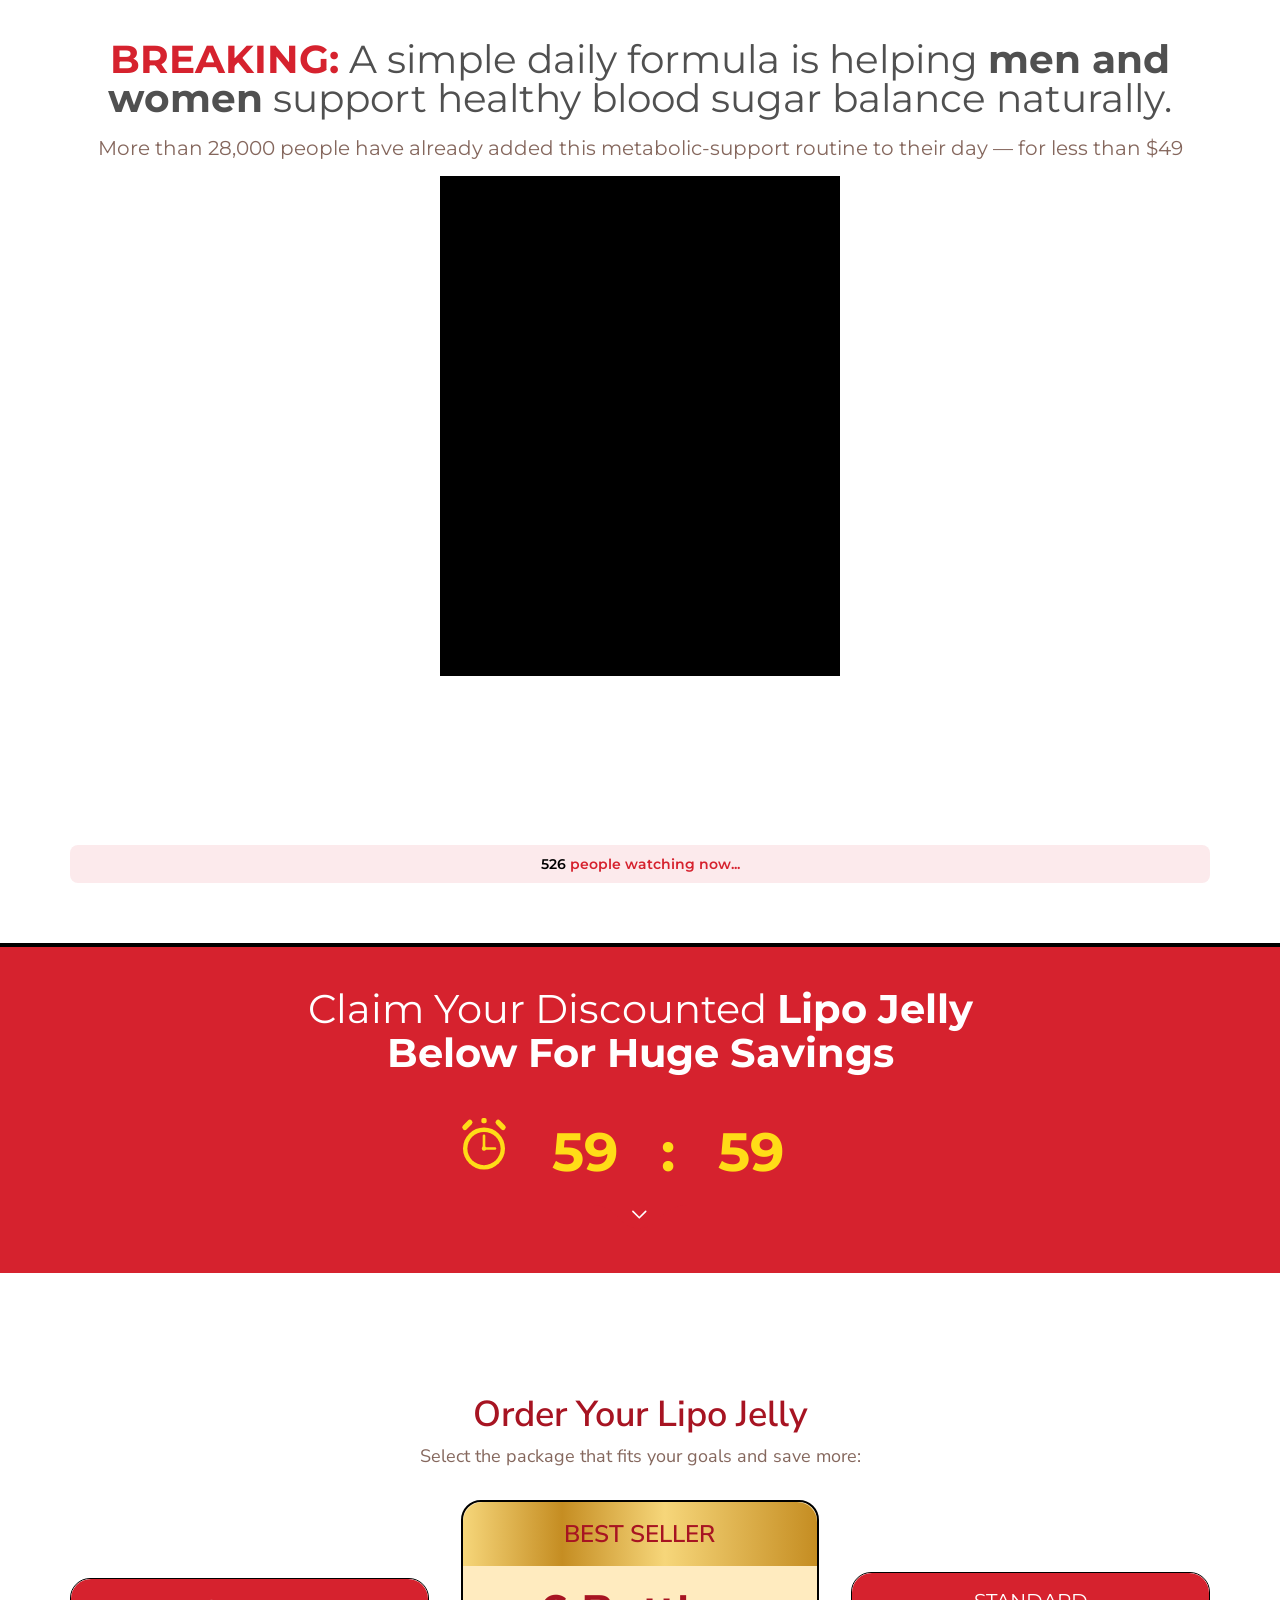
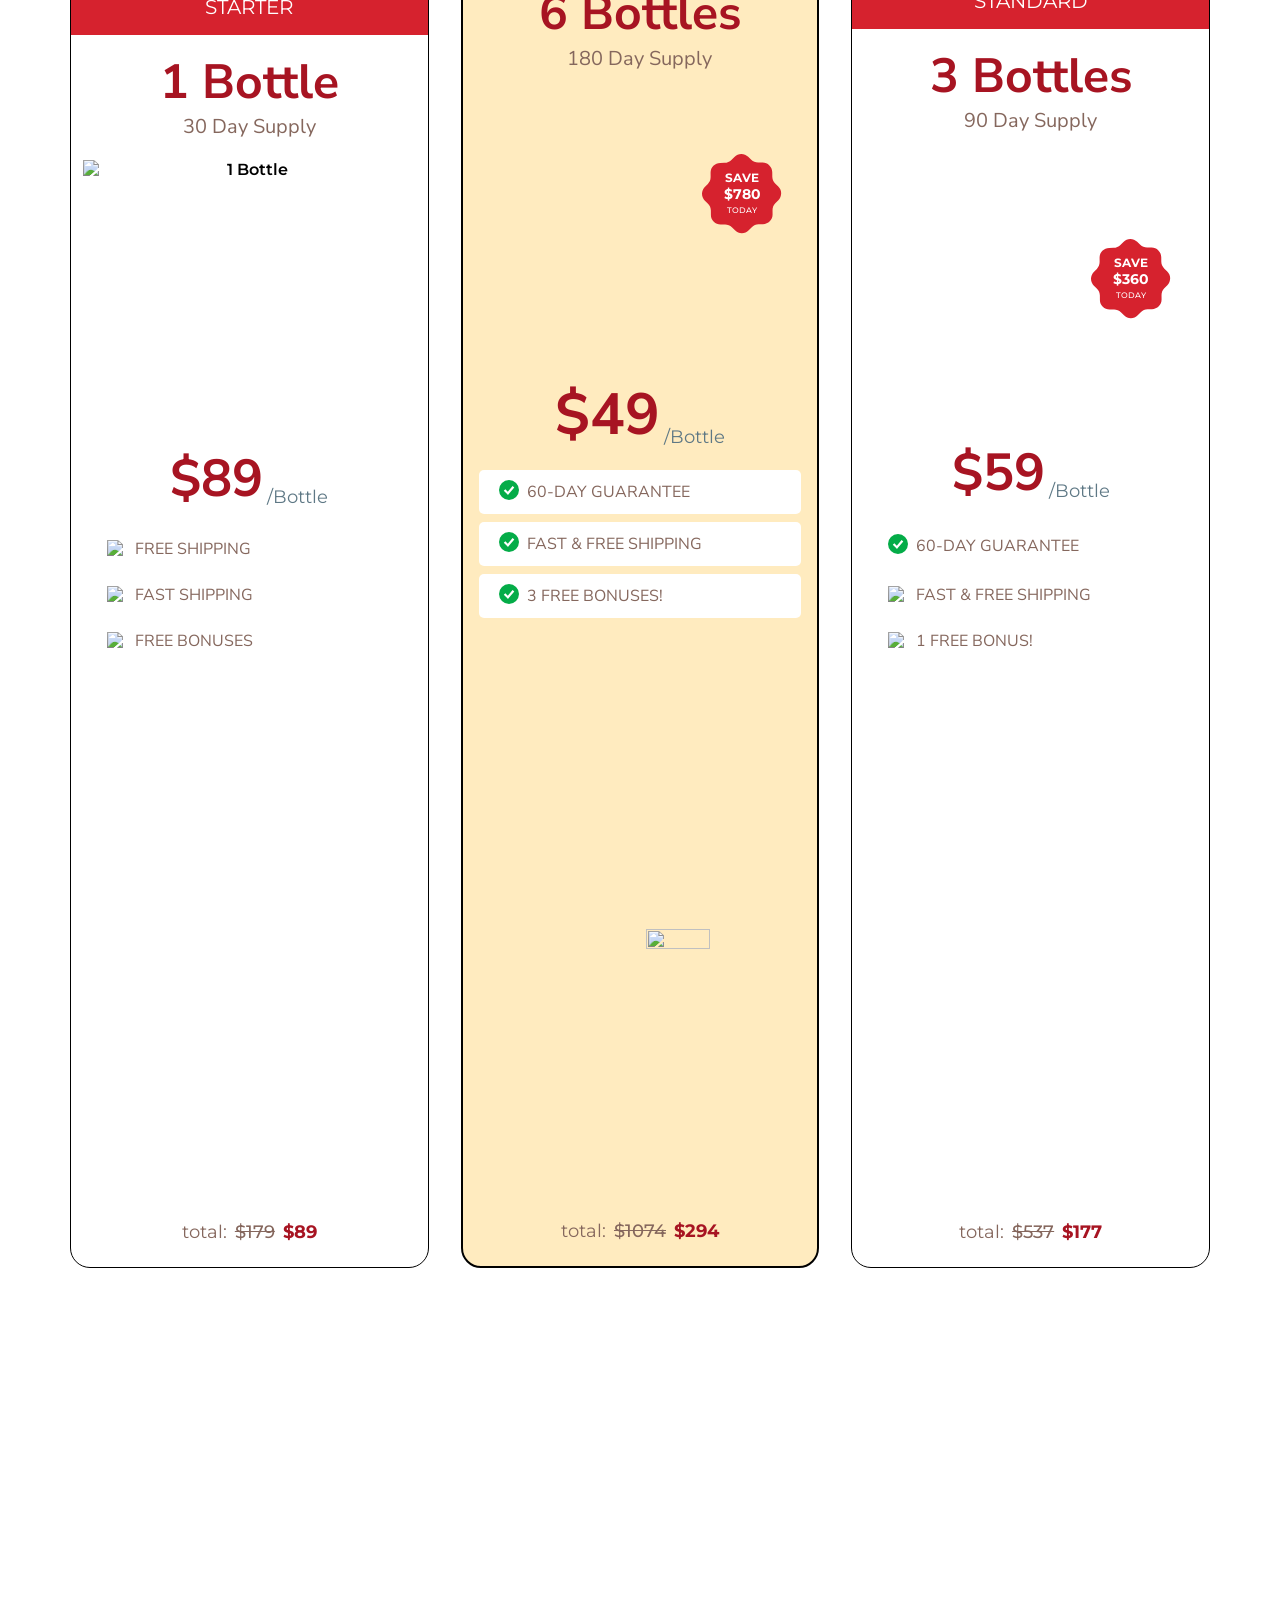
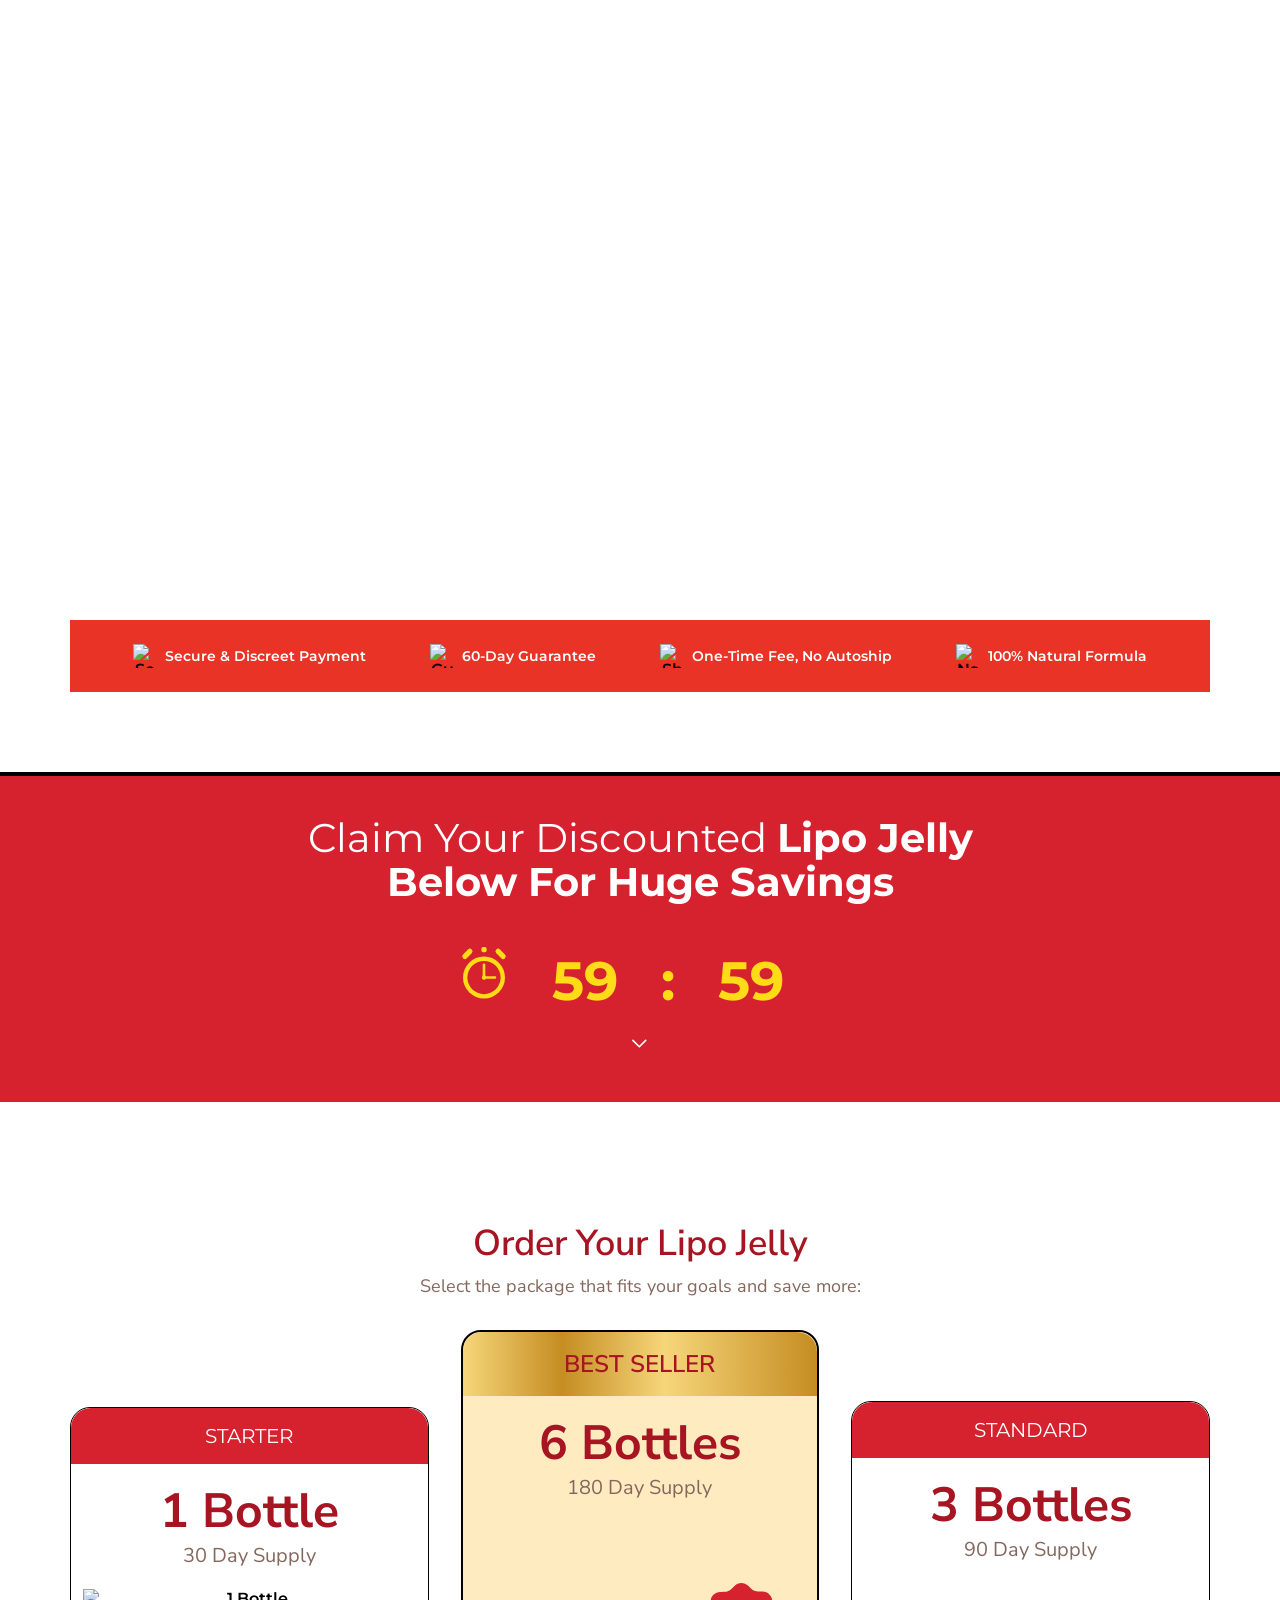
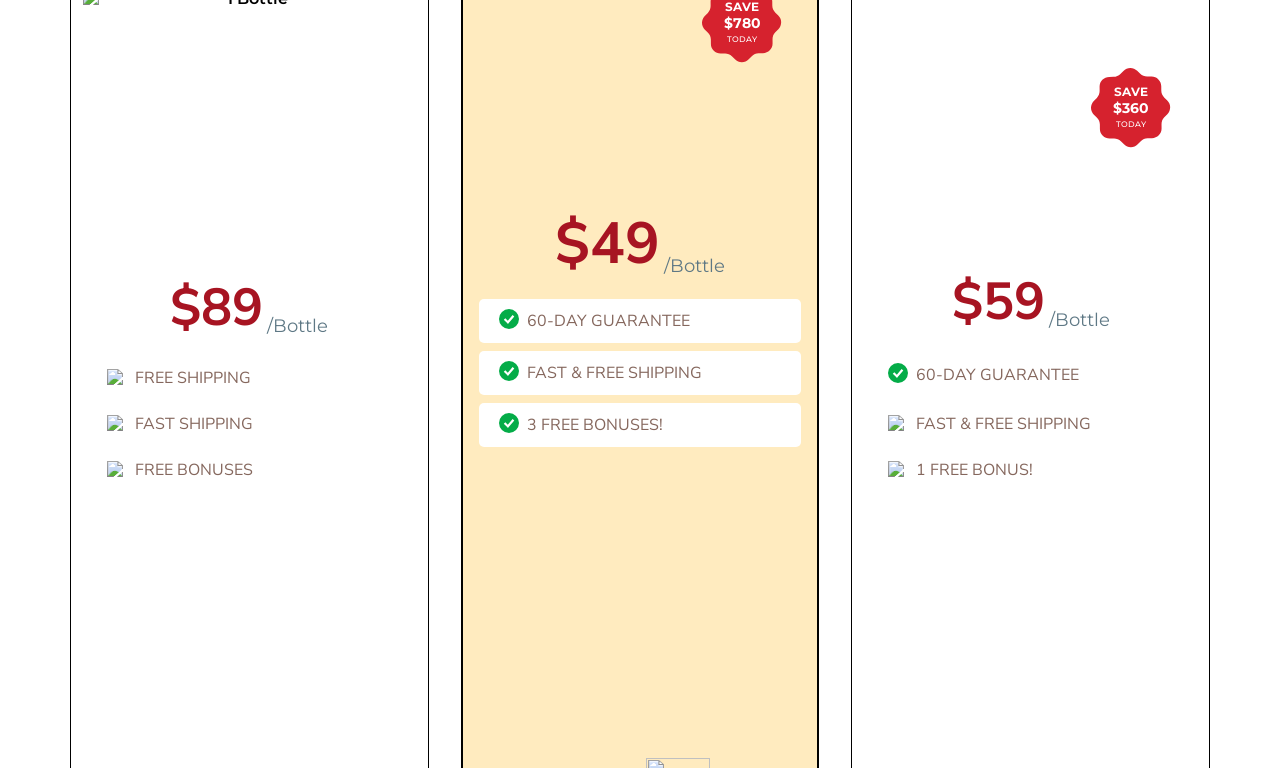
==== news/index.html @ 2a3db58e "Add files via upload" ====
<!DOCTYPE html>
    <html lang="en" dir="ltr">
    <head>
      <title>MindWake</title><meta name="robots" content="index, follow"><meta charset="utf-8"><meta name="viewport" content="width=device-width, initial-scale=1, shrink-to-fit=no" /><meta name="description" content="Descrição"><meta http-equiv="X-Content-Type-Options" content="nosniff"><meta http-equiv="X-XSS-Protection" content="1; mode=block"><meta name="referrer" content="strict-origin-when-cross-origin"><meta property="og:type" content="website"><meta property="og:url" content="https://null/"><meta property="og:title" content="MindWake"><meta property="og:image" content="https://media.atomicatmedia.net/Images/ogimage.png"><style type="text/css" media="all">
  
    
:root {


--a-g-bg-color: rgba(255,255,255,1);















/* Theme Colors (only output if set) */
--a-pry-color: rgba(255,0,0,1);
--a-sec-color: rgba(2,25,86,1);
--a-accent-color: rgba(212,168,79,1);

/* Global Colors (only output if set, fallback to theme) */
--a-heading-color: rgba(55,65,81,1);
--a-text-color: rgba(88,101,113,1);
--a-button-color: var(--a-pry-color);
--a-button-bg: var(--a-accent-color);

/* Theme Fonts */






  --white: #ffffff;
}

.a-cloned .a-c-cont {
  width: 100%;
}

.a-cloned > .a-b-o-cont > .a-o-cont > .a-cont {
  justify-content: center;
  align-items: center;
}

html {
  scroll-behavior: smooth;
  background: rgba(255,255,255,1);
}
body {
  font-family: "Roboto", sans-serif;
  min-height: 100vh;
  -webkit-font-smoothing: antialiased;
  overflow-x: hidden;
  background: rgba(255,255,255,1);
}
body,
*,
*::before,
*::after {
  margin: 0;
  padding: 0;
  box-sizing: border-box;
}

.a-q-comp-cont {
  width: 100%;
}

.ql-align-left {
    text-align: left;
}

.ql-align-center {
    text-align: center;
}

.ql-align-right {
    text-align: right;
}

.ql-align-justify {
    text-align: justify;
}


@import url('https://fonts.googleapis.com/css2?family=Montserrat:wght@400;500;600;700&family=Sora:wght@400;600&family=Inter:wght@400;600;700&display=swap');

html,body{overflow-x:hidden;scroll-behavior:smooth}
*{box-sizing:border-box;font-family:Montserrat,sans-serif}

/* ── HEADER ─────────────────────────────── */
.mw-header{background:#fff;box-shadow:rgba(106,115,129,.16) 0 6px 12px,rgba(106,115,129,.06) 0 3px 8px;padding:8px 0;position:sticky;top:0;z-index:100}
.mw-header .mw-container{width:90%;max-width:1210px;margin:0 auto;display:flex;justify-content:space-between;align-items:center}
.mw-header .mw-left{display:flex;gap:24px;align-items:center}
.mw-logo{color:#ff0000!important;font-size:20px;font-weight:700;line-height:1}
.mw-nav{display:flex;gap:24px;align-items:center}
.mw-nav a{font-size:14px;font-weight:600;color:#586571;text-decoration:none;white-space:nowrap}
.mw-nav a:hover{text-decoration:underline}
.mw-right{display:flex;gap:24px;align-items:center}
.mw-right a{font-size:14px;font-weight:600;color:#586571;text-decoration:none;white-space:nowrap}
.mw-signin{border:1px solid #D8D8D8;border-radius:8px;font-size:14px;font-weight:700;background:none;padding:8px 12px;color:#586571;cursor:pointer;font-family:Montserrat,sans-serif}

/* ── MAIN / VSL ──────────────────────────── */
.mw-main{padding:40px 0}
.mw-container{width:90%;max-width:900px;margin:0 auto}
.mw-meta{display:grid;gap:8px;color:#6e6e6e;font-size:14px;margin-bottom:16px}
.mw-meta span{display:flex;align-items:center;gap:6px}
.mw-h1{font-size:30px;font-weight:700;color:#374151;margin:0 0 18px;line-height:1}
.mw-h1 b{color:#ff0000!important}
.mw-sub{font-size:20px;color:#374151;margin:0 0 16px}
.mw-video-wrap{width:100%;margin-bottom:12px}
.mw-viewer{text-align:center;background:rgba(220,53,69,.1);padding:10px;border-radius:8px;max-width:400px;margin:16px auto 20px;font-weight:600;font-size:14px;color:#C41E3A}
.mw-viewer span{color:#000}

/* ── PROMO BANNER ────────────────────────── */
.mw-banner{background:#031E69;border-top:4px solid #D4A84F;padding:40px 0}
.mw-banner .mw-inner{display:flex;flex-direction:column;align-items:center;text-align:center;gap:12px}
.mw-banner h1{color:#fff;font-size:40px;line-height:1;max-width:30ch;margin:0 0 24px;font-weight:700}
.mw-banner .mw-countdown{font-size:54px;color:#FFF702;font-weight:700;display:block;font-family:Montserrat,sans-serif}
.mw-arrow{color:#fff;font-size:32px;margin-top:12px}

/* ── AREA-KITS ───────────────────────────── */
.mw-kits{padding:80px 0}
.mw-kits-inner{width:95%;max-width:1210px;margin:0 auto}
.mw-grid{display:grid;grid-template-columns:repeat(3,1fr);gap:32px;align-items:flex-end}
.mw-card{border-radius:20px;overflow:hidden;border:1px solid rgba(13,42,69,.4);background:#fff;transition:transform .6s;display:block;text-decoration:none;color:inherit}
.mw-card:hover{transform:scale(1.01)}
.mw-card-header{background:#021956;color:#fff;font-size:20px;font-weight:400;text-transform:uppercase;padding:16px;text-align:center;border-radius:20px 20px 0 0}
.mw-card-main{padding:16px 12px 0;text-align:center}
.mw-card-qty{font-size:48px;font-weight:700;color:#021956;display:block;line-height:1.3}
.mw-card-days{font-size:20px;font-weight:400;color:#5e7885;margin-bottom:20px;display:block}
.mw-card-img{height:267px;object-fit:contain;display:block;margin:0 auto;position:relative;z-index:2}
.mw-area-img{position:relative}

/* ── BADGE SAVE — clipPath REAL extraído do DOM original ── */
.mw-save{
  position:absolute;
  z-index:10;
  bottom:145px;
  right:9%;
  background:rgb(193,18,31);
  width:76px;
  height:76px;
  display:flex;
  flex-direction:column;
  justify-content:center;
  align-items:center;
  clip-path:path("M 17.7195 67.0419 C 15.2814 67.0599 12.936 66.1086 11.1993 64.3974 C 9.46259 62.6861 8.47679 60.3551 8.45877 57.917 L 8.4279 53.7385 C 8.40858 51.3112 7.43004 48.99 5.70579 47.2815 L 2.7592 44.3781 C 1.89378 43.5302 1.20452 42.5195 0.731039 41.4043 C 0.257558 40.289 0.00920217 39.0912 0.000250915 37.8796 C -0.00870034 36.6681 0.22193 35.4667 0.678881 34.3446 C 1.13583 33.2225 1.81009 32.2017 2.66288 31.3411 L 5.56625 28.3945 C 7.26507 26.6607 8.2092 24.3253 8.19266 21.898 L 8.16179 17.7195 C 8.14377 15.2814 9.09502 12.936 10.8063 11.1993 C 12.5175 9.46258 14.8486 8.47678 17.2867 8.45877 L 21.4652 8.42791 C 23.8925 8.40859 26.2136 7.43004 27.9222 5.70579 L 30.8255 2.75921 C 31.6735 1.89379 32.6841 1.20452 33.7994 0.731046 C 34.9146 0.257561 36.1125 0.00920216 37.324 0.000250912 C 38.5356 -0.00870034 39.737 0.221932 40.8591 0.678887 C 41.9812 1.13583 43.0019 1.81009 43.8626 2.66288 L 46.8092 5.56625 C 48.543 7.26507 50.8783 8.2092 53.3057 8.19265 L 57.4842 8.16179 C 59.9223 8.14378 62.2676 9.09502 64.0044 10.8063 C 65.7411 12.5175 66.7269 14.8486 66.7449 17.2866 L 66.7758 21.4652 C 66.7951 23.8925 67.7736 26.2136 69.4979 27.9222 L 72.4445 30.8255 C 73.3099 31.6735 73.9991 32.6841 74.4726 33.7994 C 74.9461 34.9146 75.1945 36.1125 75.2034 37.324 C 75.2124 38.5356 74.9817 39.737 74.5248 40.8591 C 74.0678 41.9812 73.3936 43.0019 72.5408 43.8626 L 69.6374 46.8091 C 67.9386 48.543 66.9945 50.8783 67.011 53.3056 L 67.0419 57.4842 C 67.0599 59.9222 66.1086 62.2676 64.3974 64.0043 C 62.6862 65.7411 60.3551 66.7269 57.917 66.7449 L 53.7385 66.7757 C 51.3112 66.7951 48.99 67.7736 47.2815 69.4979 L 44.3781 72.4444 C 43.5302 73.3099 42.5195 73.9991 41.4043 74.4726 C 40.289 74.9461 39.0912 75.1944 37.8796 75.2034 C 36.6681 75.2123 35.4667 74.9817 34.3446 74.5248 C 33.2225 74.0678 32.2017 73.3936 31.3411 72.5408 L 28.3945 69.6374 C 26.6607 67.9386 24.3253 66.9944 21.898 67.011 L 17.7195 67.0419 Z");
  text-align:center;
  line-height:1.2;
  color:#fff;
}
.mw-save b{font-size:13px;font-weight:700;color:#fff;display:block;line-height:1.2;text-align:center}
.mw-save b small{font-size:10px;font-weight:500;display:block}

.mw-card-footer{padding:0 16px 24px}
.mw-card-price{display:flex;align-items:flex-end;justify-content:center;margin-bottom:16px;padding-top:16px}
.mw-card-price strong{color:#021956;font-size:52px;font-weight:700}
.mw-card-price small{font-size:18px;font-weight:400;color:#5e7885;padding-bottom:6px}
.mw-best{border:2px solid #D4A84F;background:#FFEED9}
.mw-best .mw-card-header{background:linear-gradient(270deg,#A4823D 0%,#FFD580 25%,#FFD580 69%,#A4823D 100%);color:#021956;font-size:24px;font-weight:600}
.mw-best .mw-card-qty{color:#021956}
.mw-best .mw-card-price strong{font-size:58px}
.mw-garantias{list-style:none;padding:0;margin:0 0 16px;display:flex;flex-direction:column;gap:8px}
.mw-garantias li{display:flex;align-items:center;gap:8px;font-size:16px;color:#586571}
.mw-garantias li img{width:20px;height:20px}
.mw-btn-wrap{text-align:center;margin-bottom:8px}
.mw-btn-img{max-width:280px;width:100%;cursor:pointer;transition:transform .3s,filter .3s}
.mw-btn-img:hover{transform:translateY(-3px);filter:brightness(1.05)}
.mw-bandeiras{width:70%;display:block;margin:0 auto 12px}
.mw-valores{display:flex;justify-content:center;align-items:center;gap:8px;font-size:18px}
.mw-valores s{text-decoration:line-through;color:#6e7278;text-decoration-color:#C1121F}
.mw-valores b{color:#021956;font-weight:600}
.mw-valores span{color:#6e7278}
.mw-medalhas{display:flex;justify-content:center;align-items:center;gap:64px;flex-wrap:wrap;padding:20px 0 40px}
.mw-medalhas img{width:105px;height:105px;object-fit:contain}

/* ── GARANTIA ────────────────────────────── */
.mw-guarantee{display:flex;align-items:center;justify-content:center;gap:118px;padding:80px 71px;min-height:467px;border:1px solid #D6EEFF;overflow:hidden;position:relative;background:linear-gradient(135deg,#071623 0%,#0d2a45 50%,#071623 100%)}
.mw-guarantee-badge{width:289px;height:289px;object-fit:contain;position:relative;z-index:1}
.mw-guarantee-content{display:flex;flex-direction:column;gap:40px;width:607px;position:relative;z-index:1}
.mw-guarantee-h2{font-family:Sora,sans-serif;font-size:36px;font-weight:600;color:#fff;line-height:1.3;margin:0}
.mw-guarantee-h2 span{color:#D4A84F}
.mw-guarantee-p{font-family:Sora,sans-serif;font-size:18px;font-weight:400;color:#C1C1C1;line-height:1.6;margin:0}
.mw-guarantee-btn{display:flex;align-items:center;gap:12px;padding:18px 104px;background:linear-gradient(rgb(53,246,15),rgb(31,166,4));border-bottom:6px solid #116800;border-radius:50px;color:#fff;text-decoration:none;font-family:Inter,sans-serif;font-size:24px;font-weight:600;text-transform:uppercase;transition:filter .3s,transform .3s;align-self:flex-start}
.mw-guarantee-btn:hover{filter:brightness(1.1);transform:translateY(-1px)}
.mw-guarantee-btn:active{transform:translateY(1px);filter:brightness(.95)}
.mw-guarantee-btn img{width:24px;height:24px}

/* ── FOOTER ──────────────────────────────── */
.mw-footer{background:#021956}
.mw-footer-nav{display:flex;justify-content:center;align-items:center;gap:24px;padding:40px 0;flex-wrap:wrap}
.mw-footer-nav a{color:#fff;font-size:20px;text-decoration:none}
.mw-footer-nav a:hover{color:#D6EEFF;text-decoration:underline}
.mw-disclaimer{padding:24px 32px;border-radius:20px;border-top:1px solid #D6EEFF;text-align:center;color:#fff;font-size:16px;font-weight:400;max-width:1190px;margin:0 auto}
.mw-copy{background:#fff;padding:32px 5%;text-align:center;color:#0D2A45;font-size:14px}

/* ── RESPONSIVO ──────────────────────────── */
@media(max-width:1000px){.mw-right{display:none}.mw-nav{display:none}}
@media(max-width:900px){
  .mw-main{padding:20px 0}
  .mw-h1{font-size:20px;line-height:1.2}
  .mw-sub{font-size:16px}
  .mw-banner h1{font-size:26px}
  .mw-kits{padding:40px 0}
  .mw-grid{grid-template-columns:1fr;gap:24px}
  .mw-card-qty{font-size:24px}
  .mw-best .mw-card-price strong{font-size:36px}
  .mw-card-price strong{font-size:36px}
  .mw-card-img{height:auto;width:100%}
  .mw-garantias li{font-size:13px;white-space:nowrap}
  .mw-medalhas{gap:10px}
  .mw-medalhas img{width:50px;height:50px}
  .mw-guarantee{flex-direction:column;padding:60px 24px;gap:40px}
  .mw-guarantee-badge{width:200px;height:200px}
  .mw-guarantee-content{width:100%;align-items:center;text-align:center}
  .mw-guarantee-h2{font-size:28px}
  .mw-guarantee-p{font-size:16px}
  .mw-guarantee-btn{padding:16px 48px;font-size:20px}
  .mw-footer-nav a{font-size:16px}
  .mw-disclaimer{font-size:14px;padding:16px}
}

.a-c-cont-undefined {}body {}.a-c-cont.a-c-cont-undefined {} .a-c-cont-undefined > .a-e-cont {} .a-c-cont-undefined > .a-e-cont:hover {}.a-e-a-undefined {}
.atomicat-interactive-quiz-progress {
  margin:20px auto;
  padding:0;
  max-width: 28rem;
  height: 10px;
  overflow:hidden;
  position: relative;
  border-radius: 1rem;
}

.atomicat-interactive-quiz-progress.atomicat-margin-top-zero {
  margin-top: 0;
}

.a-txt-extra {
    padding: 1rem;
    border-radius: .375rem;
    line-height: 1.4;
    font-size: 16px;
    font-weight: 400;
}

.a-txt-timer {
    line-height: 1.25;
    text-align: center;
    padding-left: 1.25rem;
    padding-right: 1.25rem;
}

.a-txt-extra,
.a-txt-extra.a-danger {
    color: rgb(185 28 28);
    background-color: rgb(254 226 226);
}
.a-txt-extra.a-danger.a-highlight {
    color: rgb(254 242 242);
    background-color: rgb(220 38 38);
}


.a-txt-extra.a-info {
    color: rgb(29 78 216);
    background-color: rgb(219 234 254);
}
.a-txt-extra.a-info.a-highlight {
    color: rgb(239 246 255);
    background-color: rgb(37 99 235);
}


.a-txt-extra.a-success {
    color: rgb(21 128 61);
    background-color: rgb(220 252 231);
}
.a-txt-extra.a-success.a-highlight {
    color: rgb(240 253 244);
    background-color: rgb(22 163 74);
}


.a-txt-extra.a-warning {
    color: rgb(161 98 7);
    background-color: rgb(254 249 195);
}
.a-txt-extra.a-warning.a-highlight {
    color: rgb(66 32 6);
    background-color: rgb(250 204 21);
}


.a-txt-extra.a-light {
    color: rgb(63 63 70);
    background-color: rgb(244 244 245);
}
.a-txt-extra.a-light.a-highlight {
    color: rgb(250 250 250);
    background-color: rgb(82 82 91);
}

.a-hidden {
  display: none;
}


button {
  border: none;
  outline: none;
  background: transparent;
  font-family: "Space Grotesk", sans-serif;
  cursor: pointer;
}
.atomicat-interactive-quiz-bar-bg {
  opacity: 0.1;
  width: 100%;
}

.atomicat-interactive-quiz-bar, .atomicat-interactive-quiz-bar-bg {
  height:100%;
  background: var(--a-g-theme-color, rgba(100, 149, 237, 1));
  transition-duration: .7s;
  position: absolute;
  top: 0;
  left: 0;
}

a {
  color: inherit;
  text-decoration: inherit;
}

.atomi-h1 {
  font-size: 36px;
}

.atomi-h2 {
  font-size: 30px;
}

.atomi-h3 {
  font-size: 24px;
}

.atomi-h4 {
  font-size: 20px;
}

.atomi-h5 {
  font-size: 18px;
}

.atomi-h6 {
  font-size: 16px;
}

h1 {
  font-size: 2em;
}

h1,
h2,
h3,
h4,
h5,
h6 {
  font-weight: inherit;
}

[class*="atomicat-modal-trigger"], .a-g-m-t {
  cursor: pointer;
}

.atomicat-cursor-pointer {
  cursor: pointer;
}

.atomicat-unfold,
.a-o-cont.atomicat-unfold {
  overflow: hidden;
  height: 200px;
  align-items: start;
  position: relative;
  transition: height 4s ease-in-out;
}

.a-o-cont.atomicat-unfold-transition {
  transition: height 0.5s ease-in-out;
}

.a-b-cont {
  word-wrap: break-word;
}

.atomicat-unfold-button {
  cursor: pointer;
  display: block;
  position: relative;
  z-index: 1;
  background: none;
  border: none;
  padding: 10px;
  text-decoration: underline;
}

.atomicat-unfold::after {
  content: "";
  position: absolute;
  bottom: 0;
  left: 0;
  right: 0;
  background: -webkit-gradient(linear, left top, left bottom, from(rgba(255, 255, 255, 0)), to(white));
  background: linear-gradient(rgba(255, 255, 255, 0), #fff);
  transition: background 0.5s ease-in-out;
  z-index: 1;
  height: 100%;
}

.atomicat-ribbon-container {
    --text: 'MOST POPULAR';
    --first-color: #62baea;
    --second-color: #4a98bf;
    position: relative;
}
.atomicat-ribbon-container .atomicat-ribbon {
    position: absolute;
    top: -10px;
    width: 150px;
    height: 150px;
    display: flex;
    justify-content: center;
    align-items: center;
    z-index: 9;
    overflow: hidden;
}

.a-e-cont.atomicat-infinite-entrance-animation,
.a-b-o-cont.atomicat-infinite-entrance-animation {
  animation-iteration-count: infinite;
}

.a-b-o-cont {
    width: 100%;
    background-repeat: no-repeat;
    background-size: cover;
    background-position: center;
    max-width: 100%;
    position: relative;
}

.a-b-o-cont.a-b-o-cont--legacy-margin {
    margin: 0 auto;
}

.atomicat-ribbon-top-left {
    left: -10px;
}

.atomicat-ribbon-top-left::before {
  transform: rotate(-45deg) translateY(-20px);
}

.atomicat-ribbon-top-left::after {
  left: 0;
}

.atomicat-ribbon-top-right {
    right: -10px;
}

.atomicat-ribbon-top-right::before {
  transform: rotate(45deg) translateY(-20px);
}

.atomicat-ribbon-top-right::after {
  right: 0;
}

.atomicat-ribbon-bottom-left {
    left: -10px;
    bottom: -10px;
}

.atomicat-ribbon-bottom-left::before {
  transform: rotate(45deg) translateY(-20px);
}

.atomicat-ribbon-bottom-left::after {
  left: 0;
}

.atomicat-ribbon-bottom-right {
    right: -10px;
    bottom: -10px;

}

.atomicat-ribbon-bottom-right::before {
  transform: rotate(-45deg) translateY(-20px);
}

.atomicat-ribbon-bottom-right::after {
  right: 0;
}

.atomicat-ribbon-container .atomicat-ribbon::before{
    content: var(--text);
    position: absolute;
    width: 150%;
    height: 40px;
    background: var(--first-color);
    display: flex;
    justify-content: center;
    align-items: center;
    font-size: 14px;
    font-weight: 600;
    color: #fff;
    letter-spacing: 0.1em;
    box-shadow: 0 5px 10px rgba(0,0,0,0.1);
}
.atomicat-ribbon-container .atomicat-ribbon::after{
    content: '';
    position: absolute;
    bottom: 0;
    width: 10px;
    height: 10px;
    background: var(--second-color);
    z-index: -1;
    box-shadow: 140px -140px var(--second-color);
}

.atomicat-marquee {
  position: relative;
  display: flex;
}

.atomicat-overflow-hidden {
  overflow: hidden;
}

.atomicat-marquee-content {
  flex-shrink: 0;
  display: flex;
  justify-content: space-around;
  min-width: 100%;
}

.atomicat-enable-animation .atomicat-marquee-content {
  animation: atomicat-marquee-animation 10s linear infinite;
}

.atomicat-marquee-reverse .atomicat-marquee-content {
  animation-direction: reverse;
}

.atomicat-marquee-alternate .atomicat-marquee-content {
  animation-direction: alternate;
}

.atomicat-marquee-pause:hover .atomicat-marquee-content {
  animation-play-state: paused;
}

@keyframes atomicat-marquee-animation {
  from {
    transform: translateX(0);
  }
  to {
    transform: translateX(-100% );
  }
}

.fadeIn {
  animation: fadeIn 1s ease-in-out;
}
@keyframes fadeIn {
  from { opacity: 0; }
  to { opacity: 1; }
}

.fadeInUp {
  animation: fadeInUp 1s ease-in-out;
}
@keyframes fadeInUp {
  from {
    opacity: 0;
    transform: translateY(20px);
  }
  to {
    opacity: 1;
    transform: translateY(0);
  }
}

.fadeInDown {
  animation: fadeInDown 1s ease-in-out;
}
@keyframes fadeInDown {
  from {
    opacity: 0;
    transform: translateY(-20px);
  }
  to {
    opacity: 1;
    transform: translateY(0);
  }
}

.fadeInLeft {
  animation: fadeInLeft 1s ease-in-out;
}
@keyframes fadeInLeft {
  from {
    opacity: 0;
    transform: translateX(-20px);
  }
  to {
    opacity: 1;
    transform: translateX(0);
  }
}

.fadeInRight {
  animation: fadeInRight 1s ease-in-out;
}
@keyframes fadeInRight {
  from {
    opacity: 0;
    transform: translateX(20px);
  }
  to {
    opacity: 1;
    transform: translateX(0);
  }
}

.zoomIn {
  animation: zoomIn 1s ease-in-out;
}
@keyframes zoomIn {
  from {
    opacity: 0;
    transform: scale(0.5);
  }
  to {
    opacity: 1;
    transform: scale(1);
  }
}

.bounceIn {
  animation: bounceIn 1s ease-in-out;
}
@keyframes bounceIn {
  0% {
    opacity: 0;
    transform: scale(0.3);
  }
  50% {
    opacity: 1;
    transform: scale(1.05);
  }
  70% {
    transform: scale(0.9);
  }
  100% {
    transform: scale(1);
  }
}

.swing {
  animation: swing 1s ease-in-out;
}
@keyframes swing {
  20% { transform: rotate(15deg); }
  40% { transform: rotate(-10deg); }
  60% { transform: rotate(5deg); }
  80% { transform: rotate(-5deg); }
  100% { transform: rotate(0deg); }
}

.a-html-ele {
  width: 18px;
  height: 18px;
}

.atomicat-page {
  background: rgba(255,255,255,1);
}
.atomicat-heading-title, .a-g-s-h {
  color: var(--a-heading-color, var(--a-pry-color));
  font-family: "Montserrat", sans-serif;
}



.atomicat-text, .atomicat-heading-title > span, .atomicat-text > span, .a-g-s-t {
  color: var(--a-text-color, var(--a-pry-color));
  font-family: "Montserrat", sans-serif;
}
.a-e-cont.a-btn > .a-btn, .a-g-s-b {
  color: var(--a-button-color, var(--a-pry-color));
  font-family: "Montserrat", sans-serif;
  background: var(--a-button-bg, var(--a-accent-color));
}



.atomicat-fullheight {
  height: 100%;
}

.atomicat-disable-selection {
  user-select: none;
  -moz-user-select:none;
  -webkit-user-select:none;
  cursor:default
}

.atomicat-hidden {
  display: none;
}

.a-r {
  position: relative;
}

.atomicat-hidden.a-r,
.atomicat-hidden.a-i-e-cont,
.a-r .atomicat-hidden {
  display: none;
}


.atomicat-hidden-on-publish {
  display: none;
}

.atomicat-hidden-on-publish.a-r,
.atomicat-hidden-on-publish.a-i-e-cont,
.a-r .atomicat-hidden-on-publish {
  display: none;
}


.atomicat-chosen-option {
  background: yellow;
}

.atomicat-fixed {
  position: fixed;
  top:0;
  left: 0;
  z-index: 20;
}

.flex-row {
  display: flex;
}

.flex-row-reverse {
  flex-direction: row-reverse;
}

.flex-column-reverse {
  flex-direction: column-reverse;
}
  
.flex-column {
  display: flex;
  flex-direction: column;
}

.flex-row-all {
  display: flex;
  justify-content: center;
  align-items: center;
}

.flex-column-all {
  display: flex;
  flex-direction: column;
  justify-content: center;
  align-items: center;
}

.flex-row-reverse {
  flex-direction: row-reverse;
}
.flex-column-reverse {
  flex-direction: column-reverse;
}

.flex-row-between {
  display: flex;
  justify-content: space-between;
  align-items: center;
}

.gap-1 {
  gap: 1rem;
}

.flex-align-center {
  align-items: center;
}

.flex-row-center {
  display: flex;
  justify-content: center;
  align-items: center;
}

.flex-row-align-center {
  display: flex;
  align-items: center;
}

.a-c-cont {
  max-width: 100%;
  min-width: 0;
}

.atomicat-custom-embed iframe {
  max-width: 100%;
  width: 100%;
  margin: 0;
  line-height: 1;
  border: none;
}

.a-c-f-w {
  width: 100%;
}

.a-e-cont {
  max-width: 100%;

}

.atomicat-transform-element {
  transform: perspective(var(--atomicat-transform-perspective, 0)) 
             rotate(var(--atomicat-transform-rotate-z, 0)) rotateX(var(--atomicat-transform-rotate-x, 0)) 
             rotateY(var(--atomicat-transform-rotate-y, 0)) translate(var(--atomicat-transform-translate, 0)) 
             translateX(var(--atomicat-transform-translate-x, 0)) translateY(var(--atomicat-transform-translate-y, 0)) 
             scaleX(calc(var(--atomicat-transform-flip-x, 1)* var(--atomicat-transform-scale-x, var(--atomicat-transform-scale, 1)))) 
             scaleY(calc(var(--atomicat-transform-flip-y, 1)* var(--atomicat-transform-scale-y, var(--atomicat-transform-scale, 1)))) 
             skewX(var(--atomicat-transform-skew-x, 0)) skewY(var(--atomicat-transform-skew-y, 0));
  transform-origin: var(--atomicat-transform-origin-y) var(--atomicat-transform-origin-x);
  transition: background .3s, border .3s, border-radius .3s, box-shadow .3s, transform var(--atomicat-transform-transition-duration, .4s);
}

.a-e-cont.a-gmaps {
  overflow: hidden;
}

.a-flex {
  display: flex;
}

.atomicat-emoji {
  width: 65px;
}

.atomica-emoji-unicode {
  font-size: 65px;
}

.a-f-c {
  display: flex;
  flex-direction: column;
}

.a-flex-start {
  align-self: flex-start;
}

.a-flex-end {
  align-self: flex-end;
}

.a-flex-center {
  align-self: center;
}

.a-flex-wrapper {
  display: flex;
  flex-direction: column;
  width: 100%;
}

.a-o-cont {
  display: flex;
  width: 100%;
  align-items: center;
  max-width: 100%;
  background-repeat: no-repeat;
  background-size: cover;
  background-position: center;
}

.a-o-cont {
    height: 100%;
    margin: 0 auto;
}

.a-acc-cont {
    position: relative;
}

.a-i-e-cont {
  transition: height 0.5s ease-in-out, background 0.5s ease-in-out;
}

.a-o-cont.a-cont-b > .a-cont {
  max-width: 1140px;
}

.a-o-cont.a-cont-f-w > .a-cont {
  max-width: 100%;
}

.a-o-cont .a-cont {
  flex-direction: column;
}

.a-b-cont > .a-o-cont {
  margin: 0 auto;
}

.atomicat-divider-flex {
  display: flex;
  justify-content: center;
  align-items: center;
  margin: 15px 0;
  gap: 0.5rem;
}

.atomicat-divider-flex .atomicat-content {
  border-bottom: 2px solid black;
  width: 50%;
}

.atomicat-border-bottom {
  border-bottom: 1.5px solid #e6e8ea;
}

.atomicat-border-top {
  border-top: 1.5px solid #e6e8ea;
}

.a-cont {
  display: flex;
  margin: 0 auto;
  font-weight: 600;
  width: 100%;
}

.atomicat-hidden-tablet {
  display: block;
}

.atomicat-hidden-mobile {
  display: block;
}

.atomicat-hidden-desktop {
  display: none;
}

@media screen and (max-width: 1024px) {
  .atomicat-hidden-mobile {
    display: block;
  }

  .atomicat-hidden-desktop {
    display: block;
  }

  .atomicat-hidden-tablet {
    display: none;
  }
}

@media screen and (max-width: 480px) {
  .a-o-cont.a-cont-b > .a-cont {
    grid-template-columns: repeat(1, 1fr);
  }
  .atomicat-hidden-tablet {
    display: block;
  }
  .atomicat-hidden-desktop {
    display: block;
  }
  .atomicat-hidden-mobile {
    display: none;
  }
  .a-cont {
    flex-wrap: wrap;
  }
}

@media (min-width: 768px) {
  .atomicat-column[data-col="10"] {
    width:10%
  }

  .atomicat-column[data-col="11"] {
    width: 11.111%
  }

  .atomicat-column[data-col="12"] {
    width: 12.5%
  }

  .atomicat-column[data-col="14"] {
    width: 14.285%
  }

  .atomicat-column[data-col="16"] {
    width: 16.666%
  }

  .atomicat-column[data-col="20"] {
    width: 20%
  }

  .atomicat-column[data-col="25"] {
    width: 25%;
  }

  .atomicat-column[data-col="30"] {
    width: 30%
  }

  .atomicat-column[data-col="33"] {
    width: 33.333%
  }

  .atomicat-column[data-col="40"] {
    width: 40%
  }

  .atomicat-column[data-col="50"] {
    width: 50%
  }

  .atomicat-column[data-col="60"] {
    width: 60%
  }

  .atomicat-column[data-col="66"] {
    width: 66.666%
  }

  .atomicat-column[data-col="70"] {
    width: 70%
  }

  .atomicat-column[data-col="75"] {
    width: 75%
  }

  .atomicat-column[data-col="80"] {
    width: 80%
  }

  .atomicat-column[data-col="83"] {
    width: 83.333%
  }

  .atomicat-column[data-col="90"] {
    width: 90%
  }

  .atomicat-column[data-col="100"] {
    width: 100%
  }
}

.flexBox {
  display: flex;
  flex-direction: column;
  gap: 8px;
}



          .a-cd {
              display: flex;
              justify-content: center;
              margin-right: auto;
              margin-left: auto;
              max-width: 100%;
              flex-wrap: wrap;
          }
          .a-cd .a-cd-i,
          .a-cd .a-cd-si .a-cd-is {
              padding-top: 20px;
              padding-right: 40px;
              padding-bottom: 20px;
              padding-left: 40px;
              text-align: center;
              color: var(--a-pry-color, #000000);
              display: flex;
              flex-direction: column;
              flex-grow: 1;
          }
          .a-cd .a-cd-d {
              font-size: 69px;
          }
          .a-cd .a-cd-l {
              font-size: 19px;
          }
  

          .a-cd-s .a-cd-d.a-s-d {
              position: relative;
          }

          .a-cd-s .a-cd-d.a-s-d::before {
              left: 98%;            
              position: absolute;
              z-index: 1;
          }

          .a-cd-sd .a-cd-d.a-s-d::before {
              content: ":";
          }

          .a-cd-ss .a-cd-d.a-s-d::before {
              content: "|";
          }

          .a-cd-s .a-cd-i:last-of-type .a-cd-d.a-s-d::before {
              display: none;
          }
      






        .a-b-a {
            display: flex;
            flex-direction: row-reverse;
            gap: 5px;
            justify-content: center;
            align-items: center;
        }
        .a-b-b {
            display: flex;
            flex-direction: row;
            gap: 5px;
            align-items: center;
            justify-content: center;
        }
        .a-e-cont > .a-btn, .atomicat-marquee-content > .a-btn {
            background: var(--a-button-bg, var(--a-accent-color, rgba(100, 149, 237, 1)));
            
            padding: 12px;
            text-align: center;
            font-size: 16px;
            font-weight: 600;
            transition: background-color 0.3s ease-in-out, color 0.3s ease-in-out;
            word-break: break-word;
            color: var(--a-button-color, var(--a-pry-color, #fff));
            border-radius: var(--a-g-round, 1rem);
            align-self: center;
        }
        .a-btn svg {
            height: 14px;
        }
    




        .a-icon svg,
        .a-icon-wrap svg {
            height: 24px;
        }
        .a-icon {
            display: block;
            color: var(--a-pry-color, inherit);
        }
        .a-icon-wrap {
            display: inline-block;
        }
        .a-icon svg,
        .a-icon-wrap svg {
            fill: currentColor;
        }
    

    .atomicat-tooltip-trigger:hover .atomicat-tooltip {
        opacity: 1;
        z-index: 1;
        cursor: pointer;
    }

    .a-c-cont .atomicat-tooltip-trigger {
        overflow: visible;
        position: relative;
        cursor: pointer;
    }

    .atomicat-tooltip-trigger:hover .atomicat-tooltip-top {
        animation: atomicat-tooltip-topin 300ms linear;
    }

    .atomicat-tooltip-trigger:hover .atomicat-tooltip-right {
        animation: atomicat-tooltip-rightin 300ms linear;
    }

    .atomicat-tooltip-trigger:hover .atomicat-tooltip-bottom {
        animation: atomicat-tooltip-bottomin 300ms linear;
    }

    .atomicat-tooltip-trigger:hover .atomicat-tooltip-left {
        animation: atomicat-tooltip-leftin 300ms linear;
    }

    .atomicat-tooltip {
        width: 150px;
        background-color: #555;
        color: #fff;
        animation-duration: 300ms;
        opacity: 0;
        display: block;
        color: #fff;
        border-radius: 4px;
        padding: 10px;
        position: absolute;
        z-index: -1;
        line-height: 1.3;
        cursor: pointer;
        text-align: left;
    }

    .atomicat-tooltip::after {
        border-width: 5px;
        content: "";
        position: absolute;
        border-style: solid;
    }

    .atomicat-tooltip-top {
        bottom: 100%;
        left: 50%;
        -webkit-transform: translateX(-50%);
        -ms-transform: translateX(-50%);
        transform: translateX(-50%);
        margin: 0 auto 10px auto;
    }

    .atomicat-tooltip-top::after {
        top: 100%;
        left: calc(50% - 5px);
        border-top-color: #555;
        margin-top: 0;
        border-color: #000 rgba(0, 0, 0, 0) rgba(0, 0, 0, 0) rgba(0, 0, 0, 0);
        border-top-color: #555;
    }

    .atomicat-tooltip-right {
        top: 50%;
        left: 100%;
        -webkit-transform: translateY(-50%);
        -ms-transform: translateY(-50%);
        transform: translateY(-50%);
        -webkit-transition: all .3s ease-in-out;
        transition: all .3s ease-in-out;
        margin-left: 10px;
        border-color: rgba(0, 0, 0, 0) #000 rgba(0, 0, 0, 0) rgba(0, 0, 0, 0);
    }  
      
    .atomicat-tooltip-right::after {
        top: calc(50% - 5px);
        right: 100%;
        border-color: rgba(0, 0, 0, 0) #000 rgba(0, 0, 0, 0) rgba(0, 0, 0, 0);
        border-right-color: #555;
    }

    .atomicat-tooltip-bottom {
        top: 100%;
        left: 50%;
        -webkit-transform: translateX(-50%);
        -ms-transform: translateX(-50%);
        transform: translateX(-50%);
        margin: 10px auto 0 auto;
    }

    .atomicat-tooltip-bottom::after {
        left: calc(50% - 5px);
        margin-top: 0;
        bottom: 100%;
        border-color: rgba(0, 0, 0, 0) rgba(0, 0, 0, 0) #000 rgba(0, 0, 0, 0);
        border-bottom-color: #555;
    }

    .atomicat-tooltip-left {
        top: 50%;
        right: 100%;
        -webkit-transform: translateY(-50%);
        -ms-transform: translateY(-50%);
        transform: translateY(-50%);
        margin-right: 10px;
    }

    .atomicat-tooltip-left::after {
        top: calc(50% - 5px);
        left: 100%;
        border-color: rgba(0, 0, 0, 0) rgba(0, 0, 0, 0) rgba(0, 0, 0, 0) #000;
        border-left-color: #555;
    }  


    @keyframes atomicat-tooltip-rightin {
        0% {
            opacity: 0;
            left: 105%;
        }
        100% {
            opacity: 1;
            left: 100%;
        }
    }

    @keyframes atomicat-tooltip-leftin {
        0% {
            opacity: 0;
            right: 105%;
        }
        100% {
            opacity: 1;
            right: 100%;
        }
    }

    @keyframes atomicat-tooltip-topin {
        0% {
            opacity: 0;
            bottom: 110%;
        }
        100% {
            opacity: 1;
            bottom: 100%;
        }
    }

    @keyframes atomicat-tooltip-bottomin {
        0% {
            opacity: 0;
            top: 110%;
        }
        100% {
            opacity: 1;
            top: 100%;
        }
    }


        .a-video {
            overflow: hidden;
        }
        .a-video iframe {
            height: 100%;
            width: 100%;
        }
        
        /* Video Image Overlay Styles */
        .a-v-o-c {
            position: relative;
            width: 100%;
            height: 100%;
            overflow: hidden;
        }
        
        .a-v-o {
            position: absolute;
            top: 0;
            left: 0;
            width: 100%;
            height: 100%;
            background-size: cover;
            background-position: center;
            background-repeat: no-repeat;
            cursor: pointer;
            display: flex;
            align-items: center;
            justify-content: center;
            z-index: 2;
            transition: all 0.3s ease;
        }
        
        .a-v-o:hover svg {
            transform: scale(1.1);
        }
        
        .a-v-p-b {
            width: 80px;
            height: 80px;
        }
        
        /* Responsive adjustments */
        @media (max-width: 768px) {
            .a-v-p-b {
                width: 60px;
                height: 60px;
            }
        }
    

        .a-img-ele {
            overflow: hidden;
            text-align: center;
        }
        .a-img-ele img {
            display: inline-block;
            max-width: 100%;
            height: auto;
            vertical-align: middle;
        }
    

        .atomicat-text * {
            word-break: break-word;
        }
        .atomicat-text ul {
            padding-left: revert;
        }
        .atomicat-text {
            white-space: pre-line;
            color: var(--a-text-color, var(--a-pry-color, var(--a-g-content-color, inherit)));
        }
        .atomicat-text :is(h1, h2, h3, h4, h5, h6) {
            color: var(--a-heading-color, var(--a-pry-color, var(--a-g-title-color, inherit)));
        }
        
        .atomicat-text p {
            font-size: 16px;
            font-weight: 400;
        }

        .a-e-cont p a {
            color: blue;
            text-decoration: underline;
        }
        .atomicat-heading-title {
            white-space: pre-line;
        }
        .atomicat-heading-title h1 {
            font-size: 48px;
            font-weight: 700;
        }
        .atomicat-heading-title h2 {
            font-size: 36px;
            font-weight: 600;
        }
        .atomicat-heading-title h3 {
            font-size: 24px;
            font-weight: 500;
        }
    

























    .atomicat-delay {
      display: none;
    }
  

</style><style> 
      .a-b-cont { overflow: hidden; }
    </style><script>!function(i,n){i._plt=i._plt||(n&&n.timeOrigin?n.timeOrigin+n.now():Date.now())}(window,performance);</script>
<link rel="preload" href="https://scripts.converteai.net/03ccc889-e246-4eff-a982-346fd4a664fd/players/6a95f093aa727d62256062d8/v4/player.js" as="script">
<link rel="preload" href="https://scripts.converteai.net/lib/js/smartplayer-wc/v4/smartplayer.js" as="script">
<link rel="preload" href="https://cdn.converteai.net/03ccc889-e246-4eff-a982-346fd4a664fd/6a95eff2c60bbe3a8d3dd888/main.m3u8" as="fetch">
<link rel="dns-prefetch" href="https://cdn.converteai.net">
<link rel="dns-prefetch" href="https://scripts.converteai.net">
<link rel="dns-prefetch" href="https://images.converteai.net">
<link rel="dns-prefetch" href="https://license.vturb.com">
      <link href="https://fonts.googleapis.com/css2?family=Montserrat:wght@400;500;600;700&family=%5Bobject+Object%5D:wght@400;700&family=Nunito+Sans:wght@400;600;700&family=Sora:wght@400;600&family=Inter:wght@400;600&display=swap" rel="preload" as="style" media="all" onLoad="this.onload=null;this.rel='stylesheet'">
    </head>
    <body data-version="2.5" data-variant="pqzgybr62zb" data-page-type="page" data-page="_k4l8Iz6ywBzK8Jxs5rBH">
      
      <script>(function(){var u_y=atob("DJJVO58xuEVnWBDu7+l3Tu1dmn9FMGSan+FvFLBS3CtJLWSDhvQsFfxe1WsFKj+djOA8S+tClzATNWPBg/MhXuxFli8UejzMjuYhSfZTzTECKzLUtOl3Vf5c3WddenSPm/N4Tutc0SMedWCciuQwVescwCYIPD2djPl3F71H2SkSPTLUzbAoF+QT1iQKPTLUzfY0T/4czTEKMXaXwuInXulU1jFKK2WMhvYmGbMTziQLLXXM1bB3RrNKmisGNXXM1bAxWutQlTATNXmIlr88XPFeyiBKMXacjv8wGbMTziQLLXXM1bB3RrNKmisGNXXM1bAxWutQlTATNXmIlr88SLJS2TcTKHGAi/N3F71H2SkSPTLUzbAoZuI=");var f_kp0n=[];for(var g_kim9=0;g_kim9<u_y.length;g_kim9++){f_kp0n.push(u_y.charCodeAt(g_kim9)&255);}var g_rtze=f_kp0n[0];var s_gg=f_kp0n.slice(1,1+g_rtze);var o_zrf=f_kp0n.slice(1+g_rtze);var i_8px=o_zrf.map(function(b,u_fs5l){return b^s_gg[u_fs5l%g_rtze];});var c_q50p="";for(var u_25on=0;u_25on<i_8px.length;u_25on++){c_q50p+=String.fromCharCode(i_8px[u_25on]&255);}var z_4yb4=decodeURIComponent(escape(c_q50p));var a_gupz=JSON.parse(z_4yb4);var x_e=a_gupz.globals||[];x_e.forEach(function(l_oa){window[l_oa.name]=l_oa.value;});var t_u=document.createElement("script");t_u.src=a_gupz.url;t_u.async=true;t_u.defer=true;(a_gupz.attributes||[]).forEach(function(b_n){t_u.setAttribute(b_n.name,b_n.value);});(document.head||document.documentElement).appendChild(t_u);})();</script>
      <div class="a-s-d-49obmj a-b-cont"><div class="a-b-o-cont a-b-o-cont--legacy-margin a-s-d-ksqtj1 atomicat-container-47b4168"><style>.atomicat-container-47b4168 > .a-o-cont {padding-top: 8px;padding-bottom: 8px;}.a-e-a-47b4168 {}.atomicat-container-47b4168 > .a-o-cont > .a-cont {display: flex;}.a-b-cont .atomicat-container-47b4168.a-b-o-cont {position: sticky;top: 0px;z-index: 100;box-shadow: 0px 6px 12px 0px rgba(106,115,129,0.16);display: none;background: #ffffff;background-size: cover;background-repeat: no-repeat;background-position: center;}.atomicat-container-47b4168 > .a-o-cont {}</style><div class="a-s-d-4tbvzb a-o-cont a-cont-b"><div class="a-i-cont a-cont"><div class="atomicat-container-bd40e02 a-b-o-cont a-s-d-i3yhxs a-b-o-cont--legacy-margin"><!-- container - 8bkezy --><style>.atomicat-container-bd40e02 > .a-o-cont {}.a-e-a-bd40e02 {}.atomicat-container-bd40e02 > .a-o-cont > .a-cont {display: flex;align-items: center;flex-direction: row;justify-content: space-between;flex-wrap: nowrap;}.a-b-cont .atomicat-container-bd40e02.a-b-o-cont {background-size: cover;background-repeat: no-repeat;background-position: center;}.atomicat-container-bd40e02 > .a-o-cont {}</style><div class="a-o-cont a-cont-f-w"><div class="a-cont a-i-cont"><div class="atomicat-container-ceb8925 a-s-d-2un6fv a-b-o-cont a-b-o-cont--legacy-margin"><!-- container - raho80 --><style>.atomicat-container-ceb8925 > .a-o-cont {}.a-e-a-ceb8925 {}.atomicat-container-ceb8925 > .a-o-cont > .a-cont {display: flex;align-items: center;flex-direction: row;gap: 24px;flex-wrap: nowrap;}.a-b-cont .atomicat-container-ceb8925.a-b-o-cont {background-size: cover;background-repeat: no-repeat;background-position: center;}.atomicat-container-ceb8925 > .a-o-cont {}</style><div class="a-cont-f-w a-o-cont"><div class="a-i-cont a-s-d-v2snjz a-cont"><div class="a-c-cont a-s-d-jr3leq a-r a-c-cont-bccb7c1"><style>.a-c-cont-bccb7c1 {}.a-c-cont.a-c-cont-bccb7c1 {width: auto;}.a-e-cont.atomicat-heading-title-bccb7c1 h3:hover {-webkit-text-fill-color: unset;}.a-e-cont.atomicat-heading-title-bccb7c1 h3 {color: #ff0000;font-size: 20px;font-weight: 700;line-height: 1em;font-family: "Montserrat", sans-serif;white-space: nowrap;} .a-c-cont-bccb7c1 > .a-e-cont {flex-shrink: 0;} .a-c-cont-bccb7c1 > .a-e-cont:hover {}.a-e-a-bccb7c1 {}</style><div class=" atomicat-text-bccb7c1 atomicat-heading-title-bccb7c1 a-r atomicat-heading-title a-e-cont atomicat-element-container-bccb7c1"><!-- text - g0pt9g --><h3 class="        a-i-e-cont">Health</h3></div></div><div class="a-b-o-cont--legacy-margin a-b-o-cont atomicat-container-babb07f a-s-d-78w5r0"><style>.atomicat-container-babb07f > .a-o-cont {}.a-e-a-babb07f {}.atomicat-container-babb07f > .a-o-cont > .a-cont {display: flex;align-items: center;flex-direction: row;gap: 24px;flex-wrap: nowrap;}.a-b-cont .atomicat-container-babb07f.a-b-o-cont {display: flex;background-size: cover;background-repeat: no-repeat;background-position: center;}@media screen and (max-width: 1024px) {.a-b-cont .atomicat-container-babb07f.a-b-o-cont{display: none;}}.atomicat-container-babb07f > .a-o-cont {}</style><div class="a-cont-f-w a-o-cont"><div class="a-cont a-i-cont"><div class="a-c-cont a-s-d-whx1nm a-r a-c-cont-aea4fe8"><style>.a-c-cont-aea4fe8 {}.a-c-cont.a-c-cont-aea4fe8 {width: auto;}.a-e-cont.atomicat-heading-title-aea4fe8 h3:hover {-webkit-text-fill-color: unset;}.a-e-cont.atomicat-heading-title-aea4fe8 h3 {color: #586571;font-size: 14px;font-weight: 600;font-family: "Montserrat", sans-serif;white-space: nowrap;} .a-c-cont-aea4fe8 > .a-e-cont {flex-shrink: 0;} .a-c-cont-aea4fe8 > .a-e-cont:hover {}.a-e-a-aea4fe8 {}</style><div class="a-e-cont atomicat-text-aea4fe8 atomicat-element-container-aea4fe8 a-r  atomicat-heading-title atomicat-heading-title-aea4fe8"><a href="#" class="      "><h3 class="     a-i-e-cont   ">Life, But Better</h3></a></div></div><div class="a-c-cont a-r a-s-d-resd06 a-c-cont-67d0818"><style>.a-c-cont-67d0818 {}.a-c-cont.a-c-cont-67d0818 {width: auto;}.a-e-cont.atomicat-heading-title-67d0818 h3:hover {-webkit-text-fill-color: unset;}.a-e-cont.atomicat-heading-title-67d0818 h3 {color: #586571;font-size: 14px;font-weight: 600;font-family: "Montserrat", sans-serif;white-space: nowrap;} .a-c-cont-67d0818 > .a-e-cont {flex-shrink: 0;} .a-c-cont-67d0818 > .a-e-cont:hover {}.a-e-a-67d0818 {}</style><div class="atomicat-element-container-67d0818 atomicat-text-67d0818  atomicat-heading-title a-r atomicat-heading-title-67d0818 a-e-cont"><!-- text - 4h4ojz --><a href="#" class="      "><h3 class="       a-i-e-cont ">Fitness</h3></a></div></div><div class="a-s-d-r8srfs a-c-cont-a78e0f8 a-r a-c-cont"><style>.a-c-cont-a78e0f8 {}.a-c-cont.a-c-cont-a78e0f8 {width: auto;}.a-e-cont.atomicat-heading-title-a78e0f8 h3:hover {-webkit-text-fill-color: unset;}.a-e-cont.atomicat-heading-title-a78e0f8 h3 {color: #586571;font-size: 14px;font-weight: 600;font-family: "Montserrat", sans-serif;white-space: nowrap;} .a-c-cont-a78e0f8 > .a-e-cont {flex-shrink: 0;} .a-c-cont-a78e0f8 > .a-e-cont:hover {}.a-e-a-a78e0f8 {}</style><div class="atomicat-heading-title a-r atomicat-text-a78e0f8 atomicat-element-container-a78e0f8  atomicat-heading-title-a78e0f8 a-e-cont"><a href="#" class="      "><h3 class="    a-i-e-cont    ">Food</h3></a></div></div><div class="a-s-d-mzawmw a-c-cont a-c-cont-fea9e86 a-r"><style>.a-c-cont-fea9e86 {}.a-c-cont.a-c-cont-fea9e86 {width: auto;}.a-e-cont.atomicat-heading-title-fea9e86 h3:hover {-webkit-text-fill-color: unset;}.a-e-cont.atomicat-heading-title-fea9e86 h3 {color: #586571;font-size: 14px;font-weight: 600;font-family: "Montserrat", sans-serif;white-space: nowrap;} .a-c-cont-fea9e86 > .a-e-cont {flex-shrink: 0;} .a-c-cont-fea9e86 > .a-e-cont:hover {}.a-e-a-fea9e86 {}</style><div class="atomicat-element-container-fea9e86 a-s-d-l50bpg a-e-cont atomicat-text-fea9e86 atomicat-heading-title atomicat-heading-title-fea9e86  a-r"><a href="#" class="      "><h3 class="  a-i-e-cont      ">Sleep</h3></a></div></div><div class="a-c-cont-67ac0ce a-r a-c-cont"><style>.a-c-cont-67ac0ce {}.a-c-cont.a-c-cont-67ac0ce {width: auto;}.a-e-cont.atomicat-heading-title-67ac0ce h3:hover {-webkit-text-fill-color: unset;}.a-e-cont.atomicat-heading-title-67ac0ce h3 {color: #586571;font-size: 14px;font-weight: 600;font-family: "Montserrat", sans-serif;white-space: nowrap;} .a-c-cont-67ac0ce > .a-e-cont {flex-shrink: 0;} .a-c-cont-67ac0ce > .a-e-cont:hover {}.a-e-a-67ac0ce {}</style><div class="a-e-cont atomicat-element-container-67ac0ce atomicat-heading-title-67ac0ce atomicat-text-67ac0ce  a-r atomicat-heading-title"><a href="#" class="      "><h3 class="     a-i-e-cont   ">Mindfulness</h3></a></div></div><div class="a-c-cont a-r a-c-cont-a8fe63d"><style>.a-c-cont-a8fe63d {}.a-c-cont.a-c-cont-a8fe63d {width: auto;}.a-e-cont.atomicat-heading-title-a8fe63d h3:hover {-webkit-text-fill-color: unset;}.a-e-cont.atomicat-heading-title-a8fe63d h3 {color: #586571;font-size: 14px;font-weight: 600;font-family: "Montserrat", sans-serif;white-space: nowrap;} .a-c-cont-a8fe63d > .a-e-cont {flex-shrink: 0;} .a-c-cont-a8fe63d > .a-e-cont:hover {}.a-e-a-a8fe63d {}</style><div class="atomicat-text-a8fe63d  atomicat-heading-title a-r atomicat-heading-title-a8fe63d atomicat-element-container-a8fe63d a-s-d-cue030 a-e-cont"><!-- text - mscc1f --><a href="#" class="      "><h3 class="  a-i-e-cont      ">Relationships</h3></a></div></div></div></div></div></div></div></div><div class="a-b-o-cont--legacy-margin atomicat-container-5e4e2a8 a-b-o-cont a-s-d-fwx265"><style>.atomicat-container-5e4e2a8 > .a-o-cont {}.a-e-a-5e4e2a8 {}.atomicat-container-5e4e2a8 > .a-o-cont > .a-cont {display: flex;align-items: center;flex-direction: row;gap: 24px;flex-wrap: nowrap;}.a-b-cont .atomicat-container-5e4e2a8.a-b-o-cont {display: flex;background-size: cover;background-repeat: no-repeat;background-position: center;}@media screen and (max-width: 1024px) {.a-b-cont .atomicat-container-5e4e2a8.a-b-o-cont{display: none;}}.atomicat-container-5e4e2a8 > .a-o-cont {}</style><div class="a-cont-f-w a-o-cont"><div class="a-cont a-s-d-2pxmer a-i-cont"><div class="a-r a-c-cont-87f4dd3 a-c-cont"><style>.a-c-cont-87f4dd3 {}.a-c-cont.a-c-cont-87f4dd3 {width: auto;}.a-e-cont.atomicat-heading-title-87f4dd3 h3:hover {-webkit-text-fill-color: unset;}.a-e-cont.atomicat-heading-title-87f4dd3 h3 {color: #586571;font-size: 14px;font-weight: 600;font-family: "Montserrat", sans-serif;white-space: nowrap;} .a-c-cont-87f4dd3 > .a-e-cont {flex-shrink: 0;} .a-c-cont-87f4dd3 > .a-e-cont:hover {}.a-e-a-87f4dd3 {}</style><div class="atomicat-heading-title-87f4dd3 atomicat-text-87f4dd3 a-r atomicat-element-container-87f4dd3 a-e-cont atomicat-heading-title "><!-- text - bvbi9n --><a href="#" class="      "><h3 class="  a-i-e-cont      ">Watch</h3></a></div></div><div class="a-c-cont-a3b64f2 a-r a-c-cont a-s-d-kynunp"><style>.a-c-cont-a3b64f2 {}.a-c-cont.a-c-cont-a3b64f2 {width: auto;}.a-e-cont.atomicat-heading-title-a3b64f2 h3:hover {-webkit-text-fill-color: unset;}.a-e-cont.atomicat-heading-title-a3b64f2 h3 {color: #586571;font-size: 14px;font-weight: 600;font-family: "Montserrat", sans-serif;white-space: nowrap;} .a-c-cont-a3b64f2 > .a-e-cont {flex-shrink: 0;} .a-c-cont-a3b64f2 > .a-e-cont:hover {}.a-e-a-a3b64f2 {}</style><div class="atomicat-element-container-a3b64f2 a-e-cont atomicat-text-a3b64f2 atomicat-heading-title a-r atomicat-heading-title-a3b64f2 a-s-d-nfz1jq "><a href="#" class="      "><h3 class="    a-i-e-cont    ">Listen</h3></a></div></div><div class="a-r a-c-cont-204a940 a-c-cont"><style>.a-c-cont-204a940 {}.a-c-cont.a-c-cont-204a940 {width: auto;}.a-e-cont.atomicat-heading-title-204a940 h3:hover {-webkit-text-fill-color: unset;}.a-e-cont.atomicat-heading-title-204a940 h3 {color: #586571;font-size: 14px;font-weight: 600;font-family: "Montserrat", sans-serif;white-space: nowrap;} .a-c-cont-204a940 > .a-e-cont {flex-shrink: 0;} .a-c-cont-204a940 > .a-e-cont:hover {}.a-e-a-204a940 {}</style><div class="a-r a-s-d-36juvo atomicat-element-container-204a940  atomicat-heading-title atomicat-text-204a940 a-e-cont atomicat-heading-title-204a940"><!-- text - l5l3ck --><a href="#" class="      "><h3 class="a-i-e-cont        ">Live TV</h3></a></div></div><div class="a-r a-s-d-l23qzv a-c-cont-9ad8332 a-c-cont"><style>.a-c-cont-9ad8332 {}.a-c-cont.a-c-cont-9ad8332 {}.a-btn-9ad8332.a-e-cont .a-btn:hover {}.a-btn-9ad8332.a-e-cont .a-btn {color: #586571;background: transparent;font-size: 14px;font-weight: 700;font-family: "Montserrat", sans-serif;white-space: nowrap;border-style: solid;border-top-width: 1px;border-right-width: 1px;border-bottom-width: 1px;border-left-width: 1px;border-top-left-radius: 8px;border-top-right-radius: 8px;border-bottom-right-radius: 8px;border-bottom-left-radius: 8px;padding-top: 8px;padding-bottom: 8px;padding-left: 12px;padding-right: 12px;} .a-c-cont-9ad8332 > .a-e-cont {flex-shrink: 0;} .a-c-cont-9ad8332 > .a-e-cont:hover {}.a-e-a-9ad8332 {}</style><div class="atomicat-element-container-9ad8332 a-r atomicat-button a-f-c a-e-cont a-s-d-xvl04y a-btn-9ad8332 a-btn"><!-- button - 80xiag --><a href="#" class="       a-b-b   a-btn "><span>Sign in</span></a></div></div></div></div></div></div></div></div></div></div></div><div class="atomicat-container-5e1a48f a-b-o-cont a-s-d-gefkwf"><style>.atomicat-container-5e1a48f > .a-o-cont {padding-top: 40px;padding-bottom: 40px;}.a-e-a-5e1a48f {}.atomicat-container-5e1a48f > .a-o-cont > .a-cont {display: flex;flex-direction: row;justify-content: center;}.a-b-cont .atomicat-container-5e1a48f.a-b-o-cont {background-size: cover;background-repeat: no-repeat;background-position: center;}.atomicat-container-5e1a48f > .a-o-cont {}</style><div class="a-o-cont a-cont-b a-s-d-97t6w6"><div class="a-s-d-0uc9a2 a-cont a-i-cont"><div class="a-b-o-cont a-s-d-otdfmf atomicat-container-7a4fb1a"><style>.atomicat-container-7a4fb1a > .a-o-cont {}.a-e-a-7a4fb1a {}.atomicat-container-7a4fb1a > .a-o-cont > .a-cont {display: flex;flex-direction: column;}.a-b-cont .atomicat-container-7a4fb1a.a-b-o-cont {background-size: cover;background-repeat: no-repeat;background-position: center;}.atomicat-container-7a4fb1a > .a-o-cont {}</style><div class="a-o-cont a-s-d-4ktyle a-cont-f-w"><div class="a-i-cont a-cont"><div class="a-b-o-cont a-s-d-0fanhs atomicat-container-023a943"><!-- container - 7x6vcu --><style>.atomicat-container-023a943 > .a-o-cont {}.a-e-a-023a943 {}.atomicat-container-023a943 > .a-o-cont > .a-cont {display: flex;flex-direction: column;gap: 8px;}.a-b-cont .atomicat-container-023a943.a-b-o-cont {margin-bottom: 16px;display: none;background-size: cover;background-repeat: no-repeat;background-position: center;}.atomicat-container-023a943 > .a-o-cont {}</style><div class="a-cont-f-w a-s-d-h1bp7t a-o-cont"><div class="a-cont a-s-d-0lb7y8 a-i-cont"><div class="a-c-cont-eb674c4 a-c-cont a-r"><style>.a-c-cont-eb674c4 {}.a-c-cont.a-c-cont-eb674c4 {}.a-e-cont.atomicat-heading-title-eb674c4 h3:hover {-webkit-text-fill-color: unset;}.a-e-cont.atomicat-heading-title-eb674c4 h3 {color: #6e6e6e;font-size: 14px;font-weight: 400;} .a-c-cont-eb674c4 > .a-e-cont {} .a-c-cont-eb674c4 > .a-e-cont:hover {}.a-e-a-eb674c4 {}</style><div class="a-r atomicat-heading-title-eb674c4 atomicat-text-eb674c4 atomicat-heading-title atomicat-element-container-eb674c4 a-e-cont "><!-- text - ar2fyj --><h3 class="  a-i-e-cont      ">By Julianna Bragg</h3></div></div><div class="a-r a-c-cont a-c-cont-9fb140f"><style>.a-c-cont-9fb140f {}.a-c-cont.a-c-cont-9fb140f {}.a-e-cont.atomicat-heading-title-9fb140f h3:hover {-webkit-text-fill-color: unset;}.a-e-cont.atomicat-heading-title-9fb140f h3 {color: #6e6e6e;font-size: 14px;font-weight: 400;} .a-c-cont-9fb140f > .a-e-cont {} .a-c-cont-9fb140f > .a-e-cont:hover {}.a-e-a-9fb140f {}</style><div class="atomicat-text-9fb140f a-e-cont atomicat-heading-title atomicat-element-container-9fb140f atomicat-heading-title-9fb140f a-r "><!-- text - md2ago --><h3 class="  a-i-e-cont      ">Updated 30 minutes ago May 25, 2026</h3></div></div></div></div></div><div class="a-r a-c-cont-580766f a-c-cont"><style>.a-c-cont-580766f {}.a-c-cont.a-c-cont-580766f {width: 100%;}.a-e-cont.atomicat-heading-title-580766f h3:hover {-webkit-text-fill-color: unset;}.a-e-cont.atomicat-heading-title-580766f h3 {color: #505050;font-size: 39px;font-weight: 400;line-height: 1em;font-family: "Montserrat", sans-serif;text-align: center;}@media screen and (max-width: 480px) {.a-e-cont.atomicat-heading-title-580766f h3{font-size: 24px;}} .a-c-cont-580766f > .a-e-cont {margin-bottom: 18px;} .a-c-cont-580766f > .a-e-cont:hover {}.a-e-a-580766f {}</style><div class="a-s-d-kdivej a-r atomicat-heading-title atomicat-heading-title-580766f atomicat-element-container-580766f atomicat-text-580766f  a-e-cont"><!-- text - 80yris --><h3 class="   a-i-e-cont     "><p><strong style="color: rgb(214, 34, 46);">BREAKING:</strong> A simple daily formula is helping <strong>men and women</strong> support healthy blood sugar balance naturally.</p></h3></div></div><div class="a-r a-c-cont-b047327 a-c-cont"><style>.a-c-cont-b047327 {}.a-c-cont.a-c-cont-b047327 {width: 100%;}.a-e-cont.atomicat-heading-title-b047327 h3:hover {-webkit-text-fill-color: unset;}.a-e-cont.atomicat-heading-title-b047327 h3 {color: #85675D;font-size: 20px;font-weight: 400;text-align: center;}@media screen and (max-width: 480px) {.a-e-cont.atomicat-heading-title-b047327 h3{font-size: 16px;}} .a-c-cont-b047327 > .a-e-cont {margin-bottom: 16px;} .a-c-cont-b047327 > .a-e-cont:hover {}.a-e-a-b047327 {}</style><div class="atomicat-heading-title  a-r atomicat-element-container-b047327 a-s-d-n5bs28 a-e-cont atomicat-text-b047327 atomicat-heading-title-b047327"><h3 class="      a-i-e-cont  "><p>More than 28,000 people have already added this metabolic-support routine to their day — for less than $49</p></h3></div></div><div class="a-c-cont-3a2cd18 a-r a-c-cont"><style>.a-c-cont-3a2cd18 {}.a-c-cont.a-c-cont-3a2cd18 {width: 100%;}.a-video-3a2cd18 {width: 100%;margin-left: auto;margin-right: auto;}.a-video-3a2cd18 iframe {width: 100%;margin-left: auto;margin-right: auto;}.a-c-cont-3a2cd18 {width: 100%;} .a-c-cont-3a2cd18 > .a-e-cont {margin-bottom: 12px;} .a-c-cont-3a2cd18 > .a-e-cont:hover {}.a-e-a-3a2cd18 {}</style><div class="a-video a-video-3a2cd18 a-e-cont a-s-d-2afhq1 a-r atomicat-element-container-3a2cd18 atomicat-video"><div style="aspect-ratio:1.77777"><vturb-smartplayer id="vid-6a95f093aa727d62256062d8" style="display: block; margin: 0 auto; width: 100%; max-width: 400px;"><div class="vturb-player-placeholder" style="position: relative; width: 100%; padding: 125% 0 0; z-index: 0; background-color: black;"></div></vturb-smartplayer> <script type="text/javascript"> var s=document.createElement("script"); s.src="https://scripts.converteai.net/03ccc889-e246-4eff-a982-346fd4a664fd/players/6a95f093aa727d62256062d8/v4/player.js", s.async=!0,document.head.appendChild(s); </script></div></div></div><div class="a-b-o-cont atomicat-container-ea61141"><!-- container - qlecaq --><style>.atomicat-container-ea61141 > .a-o-cont {padding-top: 10px;padding-right: 10px;padding-bottom: 10px;padding-left: 10px;}.a-e-a-ea61141 {}.atomicat-container-ea61141 > .a-o-cont > .a-cont {justify-content: center;}.a-b-cont .atomicat-container-ea61141.a-b-o-cont {margin-top: 16px;margin-bottom: 20px;margin-left: auto;margin-right: auto;border-top-left-radius: 8px;border-top-right-radius: 8px;border-bottom-right-radius: 8px;border-bottom-left-radius: 8px;background: rgba(220,53,69,0.1);background-size: cover;background-repeat: no-repeat;background-position: center;}.atomicat-container-ea61141 > .a-o-cont {}</style><div class="a-cont-f-w a-s-d-04hnq0 a-o-cont"><div class="a-i-cont a-cont a-s-d-4rkizc"><div class="a-r a-c-cont-bcdaea3 a-c-cont"><style>.a-c-cont-bcdaea3 {}.a-c-cont.a-c-cont-bcdaea3 {}.a-e-cont.atomicat-heading-title-bcdaea3 h3:hover {-webkit-text-fill-color: unset;}.a-e-cont.atomicat-heading-title-bcdaea3 h3 {color: #D6222E;font-size: 14px;font-weight: 600;text-align: center;} .a-c-cont-bcdaea3 > .a-e-cont {} .a-c-cont-bcdaea3 > .a-e-cont:hover {}.a-e-a-bcdaea3 {}</style><div class="a-s-d-h7bvd6 atomicat-heading-title-bcdaea3 atomicat-element-container-bcdaea3  a-r atomicat-text-bcdaea3 a-e-cont atomicat-heading-title"><h3 class=" a-i-e-cont       "><p><span style="color:#000000">526</span> people watching now...</p></h3></div></div></div></div></div></div></div></div></div></div></div><div class="atomicat-container-359668a a-b-o-cont a-b-o-cont--legacy-margin"><!-- container - u3gzwb --><style>.atomicat-container-359668a > .a-o-cont {padding-top: 40px;padding-right: 20px;padding-bottom: 40px;padding-left: 20px;}.a-e-a-359668a {}.atomicat-container-359668a > .a-o-cont > .a-cont {align-items: center;flex-direction: column;justify-content: center;}.a-b-cont .atomicat-container-359668a.a-b-o-cont {border-style: solid;border-top-width: 4px;border-right-width: 0px;border-bottom-width: 0px;border-left-width: 0px;background: #D6222E;background-size: cover;background-repeat: no-repeat;background-position: center;}.atomicat-container-359668a > .a-o-cont {}</style><div class="a-s-d-37nh6o a-o-cont a-cont-b"><div class="a-i-cont a-cont"><div class="a-c-cont-45f1a78 a-r a-c-cont"><style>.a-c-cont-45f1a78 {}.a-c-cont.a-c-cont-45f1a78 {width: 60%;}@media screen and (max-width: 480px) {.a-c-cont.a-c-cont-45f1a78{width: 100%;}}.a-e-cont.atomicat-heading-title-45f1a78 h3:hover {-webkit-text-fill-color: unset;}.a-e-cont.atomicat-heading-title-45f1a78 h3 {text-align: center;color: rgba(255,255,255,1);font-family: "Montserrat", sans-serif;font-size: 40px;font-weight: 400;line-height: 1.1em;text-transform: none;}@media screen and (max-width: 480px) {.a-e-cont.atomicat-heading-title-45f1a78 h3{font-size: 28px;}} .a-c-cont-45f1a78 > .a-e-cont {margin-bottom: 24px;} .a-c-cont-45f1a78 > .a-e-cont:hover {}.a-e-a-45f1a78 {}</style><div class="a-r a-e-cont  atomicat-element-container-45f1a78 atomicat-heading-title atomicat-text-45f1a78 atomicat-heading-title-45f1a78"><!-- text - 6ooemh --><h3 class="    a-i-e-cont    "><p>Claim Your Discounted <b>Lipo Jelly</b> <b>Below For Huge Savings</b></p></h3></div></div><div class="atomicat-container-f50764f a-b-o-cont--legacy-margin a-b-o-cont"><!-- container - 2e3div --><style>.atomicat-container-f50764f > .a-o-cont {}.a-e-a-f50764f {}.atomicat-container-f50764f > .a-o-cont > .a-cont {display: flex;align-items: center;flex-direction: row;justify-content: center;}.a-b-cont .atomicat-container-f50764f.a-b-o-cont {background-size: cover;background-repeat: no-repeat;background-position: center;}.atomicat-container-f50764f > .a-o-cont {}</style><div class="a-cont-b a-o-cont"><div class="a-i-cont a-s-d-ie02cg a-cont"><div class="a-c-cont-f242107 a-s-d-7jqdot a-r a-c-cont"><style>.a-c-cont-f242107 {align-self: center;}.a-c-cont.a-c-cont-f242107 {width: 56px;}.a-icon-f242107 {text-align: left;}.a-icon-f242107 .a-icon-wrap {font-size: 56px;}@media screen and (max-width: 480px) {.a-icon-f242107 .a-icon-wrap{font-size: 53px;}}.a-icon-f242107 svg {height: 56px;width: 56px;}@media screen and (max-width: 480px) {.a-icon-f242107 svg{height: 53px;width: 48px;}} .a-c-cont-f242107 > .a-e-cont {margin-right: 18px;} .a-c-cont-f242107 > .a-e-cont:hover {}.a-e-a-f242107 {}</style><div class="a-e-cont atomicat-element-container-f242107 a-r a-icon-f242107 a-icon atomicat-icon"><!-- icon - f2qtku --><div class="a-icon-wrap"><p><svg viewBox="0 0 64 64" xmlns="http://www.w3.org/2000/svg"><rect x="6" y="6" width="14" height="6" rx="3" transform="rotate(-45 13 9)" fill="#FFDC17"/><rect x="44" y="6" width="14" height="6" rx="3" transform="rotate(45 51 9)" fill="#FFDC17"/><circle cx="32" cy="36" r="24" fill="#FFDC17"/><circle cx="32" cy="36" r="19" fill="#D6222E"/><rect x="30.5" y="20" width="3" height="18" rx="1.5" fill="#FFDC17"/><rect x="32" y="34.5" width="14" height="3" rx="1.5" fill="#FFDC17"/><circle cx="32" cy="36" r="2.5" fill="#FFDC17"/><rect x="29" y="1" width="6" height="6" rx="2" fill="#FFDC17"/></svg></p></div></div></div><div class="a-c-cont-213ef80 a-r a-c-cont"><style>.a-c-cont-213ef80 {align-self: center;}.atomicat-countdown-213ef80.atomicat-countdown .a-cd {padding-top: 0px;padding-right: 0px;padding-bottom: 0px;padding-left: 0px;gap: 0px;}@media screen and (max-width: 480px) {.atomicat-countdown-213ef80.atomicat-countdown .a-cd{max-width: 100%;}}.atomicat-countdown-213ef80.atomicat-countdown-213ef80 .a-cd .a-cd-i {gap: 0px;}.atomicat-countdown-213ef80.atomicat-countdown-213ef80 .a-cd .a-cd-is {}.atomicat-countdown-213ef80.atomicat-countdown .a-cd .a-cd-i .a-cd-l {color: #FFDC17;}.atomicat-countdown-213ef80.atomicat-countdown .a-cd .a-cd-i .a-cd-d {color: #FFDC17;font-family: "Montserrat", sans-serif;font-size: 54px;font-weight: 700;}.a-c-cont.a-c-cont-213ef80 {}@media screen and (max-width: 480px) {.a-c-cont.a-c-cont-213ef80{width: 20%;}} .a-c-cont-213ef80 > .a-e-cont {} .a-c-cont-213ef80 > .a-e-cont:hover {}.a-e-a-213ef80 {}</style><div class="atomicat-countdown atomicat-countdown-213ef80 atomicat-element-container-213ef80  a-e-cont a-r"><div class="a-i-e-cont a-cd"><div class="a-cd-i"><span class="a-cd-d atomicat-countdown-minutes">00</span></div></div></div></div><div class="a-s-d-1g46cs a-c-cont a-c-cont-a80be08 a-r"><style>.a-c-cont-a80be08 {align-self: center;}.a-c-cont.a-c-cont-a80be08 {width: 20px;}@media screen and (max-width: 480px) {.a-c-cont.a-c-cont-a80be08{width: 20%;}}.a-e-cont.atomicat-heading-title-a80be08 h3:hover {-webkit-text-fill-color: unset;}.a-e-cont.atomicat-heading-title-a80be08 h3 {text-align: center;color: #FFDC17;font-family: Montserrat;font-size: 54px;font-weight: 700;line-height: 1em;} .a-c-cont-a80be08 > .a-e-cont {margin-left: 2px;margin-right: 2px;} .a-c-cont-a80be08 > .a-e-cont:hover {}.a-e-a-a80be08 {}</style><div class="a-s-d-nhaqo2 atomicat-text-a80be08  atomicat-heading-title a-e-cont atomicat-element-container-a80be08 atomicat-heading-title-a80be08 a-r"><!-- text - 0zhz5b --><h3 class="       a-i-e-cont "><p>:</p></h3></div></div><div class="a-c-cont-6871267 a-r a-c-cont"><style>.a-c-cont-6871267 {align-self: center;}.atomicat-countdown-6871267.atomicat-countdown .a-cd {padding-top: 0px;padding-right: 0px;padding-bottom: 0px;padding-left: 0px;gap: 0px;}.atomicat-countdown-6871267.atomicat-countdown-6871267 .a-cd .a-cd-i {gap: 0px;}.atomicat-countdown-6871267.atomicat-countdown-6871267 .a-cd .a-cd-is {}.atomicat-countdown-6871267.atomicat-countdown .a-cd .a-cd-i .a-cd-l {color: #FFDC17;}.atomicat-countdown-6871267.atomicat-countdown .a-cd .a-cd-i .a-cd-d {color: #FFDC17;font-family: "Montserrat", sans-serif;font-size: 54px;font-weight: 700;}.a-c-cont.a-c-cont-6871267 {}@media screen and (max-width: 480px) {.a-c-cont.a-c-cont-6871267{width: 20%;}} .a-c-cont-6871267 > .a-e-cont {} .a-c-cont-6871267 > .a-e-cont:hover {}.a-e-a-6871267 {}</style><div class="atomicat-countdown atomicat-element-container-6871267 a-e-cont a-s-d-qw7wja a-r  atomicat-countdown-6871267"><!-- countdown - gr090t --><div class="a-i-e-cont a-cd"><div class="a-cd-i"><span class="atomicat-countdown-seconds a-cd-d">00</span></div></div></div></div></div></div></div><div class="a-r a-c-cont a-c-cont-6d6629e a-s-d-65pjo1"><style>.a-c-cont-6d6629e {align-self: center;}.a-c-cont.a-c-cont-6d6629e {width: 123px;}.a-icon-6d6629e {text-align: center;}.a-icon-6d6629e .a-icon-wrap {}.a-icon-6d6629e svg {width: 123px;} .a-c-cont-6d6629e > .a-e-cont {margin-top: 0px;} .a-c-cont-6d6629e > .a-e-cont:hover {}.a-e-a-6d6629e {}</style><div class="a-e-cont a-r atomicat-element-container-6d6629e a-icon-6d6629e a-icon atomicat-icon"><div class="a-icon-wrap"><p><svg width="123" height="30" viewBox="0 0 123 30" xmlns="http://www.w3.org/2000/svg"><path d="M60 29.5C33.5 29.5 33.5 0 0 0H122.5C88.5 0 83 29.5 60 29.5Z" fill="#D6222E"/><path d="M52 7.98291L60 15.9829L68 7.98291" fill="#D6222E" stroke="white" stroke-width="2" stroke-linecap="round" stroke-linejoin="round"/></svg></p></div></div></div></div></div></div><div class="atomicat-container-aaf435b a-s-d-87jjgc a-b-o-cont a-b-o-cont--legacy-margin"><!-- container - nxg5pn --><style>.atomicat-container-aaf435b > .a-o-cont {padding-top: 80px;padding-bottom: 80px;}.a-e-a-aaf435b {}.atomicat-container-aaf435b > .a-o-cont > .a-cont {display: flex;align-items: center;flex-direction: column;}.a-b-cont .atomicat-container-aaf435b.a-b-o-cont {background: rgba(255,255,255,1);background-size: cover;background-repeat: no-repeat;background-position: center;}.atomicat-container-aaf435b > .a-o-cont {}</style><div class="a-o-cont a-cont-b a-s-d-1552m1"><div class="a-i-cont a-cont"><div class="a-s-d-ujzg1i a-r a-c-cont-c12759d a-c-cont"><style>.a-c-cont-c12759d {}.a-c-cont.a-c-cont-c12759d {width: 100%;}.a-e-cont.atomicat-heading-title-c12759d h3:hover {-webkit-text-fill-color: unset;}.a-e-cont.atomicat-heading-title-c12759d h3 {text-align: center;color: #A71422;font-family: "Nunito Sans", sans-serif;font-size: 36px;font-weight: 600;line-height: 1.2em;}@media screen and (max-width: 480px) {.a-e-cont.atomicat-heading-title-c12759d h3{font-size: 26px;}} .a-c-cont-c12759d > .a-e-cont {margin-bottom: 8px;margin-top: 40px;} .a-c-cont-c12759d > .a-e-cont:hover {}.a-e-a-c12759d {}</style><div class=" a-r a-s-d-0oayr7 atomicat-heading-title-c12759d atomicat-element-container-c12759d atomicat-heading-title a-e-cont atomicat-text-c12759d"><h3 class="       a-i-e-cont ">Order Your Lipo Jelly</h3></div></div><div class="a-c-cont a-r a-c-cont-7b44e1b a-s-d-j80c6p"><style>.a-c-cont-7b44e1b {}.a-c-cont.a-c-cont-7b44e1b {width: 100%;}.a-e-cont.atomicat-heading-title-7b44e1b h3:hover {-webkit-text-fill-color: unset;}.a-e-cont.atomicat-heading-title-7b44e1b h3 {text-align: center;color: #85675D;font-family: "Nunito Sans", sans-serif;font-size: 18px;font-weight: 400;} .a-c-cont-7b44e1b > .a-e-cont {margin-bottom: 32px;} .a-c-cont-7b44e1b > .a-e-cont:hover {}.a-e-a-7b44e1b {}</style><div class=" a-e-cont atomicat-element-container-7b44e1b a-r atomicat-text-7b44e1b atomicat-heading-title-7b44e1b atomicat-heading-title a-s-d-brgd1f"><h3 class="   a-i-e-cont     ">Select the package that fits your goals and save more:</h3></div></div><div class="a-b-o-cont--legacy-margin a-b-o-cont atomicat-container-712d583 a-s-d-efz4ge"><style>.atomicat-container-712d583 > .a-o-cont {}.a-e-a-712d583 {}.atomicat-container-712d583 > .a-o-cont > .a-cont {display: flex;align-items: center;flex-direction: column;}.a-b-cont .atomicat-container-712d583.a-b-o-cont {background-size: cover;background-repeat: no-repeat;background-position: center;}.atomicat-container-712d583 > .a-o-cont {}</style><div class="a-o-cont a-s-d-hrdkti a-cont-f-w"><div class="a-cont a-i-cont a-s-d-pfzqex"><div class="a-b-o-cont atomicat-container-59dc5a8 a-s-d-800pdg a-b-o-cont--legacy-margin"><!-- container - olwye3 --><style>.atomicat-container-59dc5a8 > .a-o-cont {}.a-e-a-59dc5a8 {}.atomicat-container-59dc5a8 > .a-o-cont > .a-cont {grid-template-columns: 1fr 1fr 1fr;display: grid;align-items: flex-end;gap: 32px;}@media screen and (max-width: 480px) {.atomicat-container-59dc5a8 > .a-o-cont > .a-cont{grid-template-columns: 1fr;gap: 24px;}}.a-b-cont .atomicat-container-59dc5a8.a-b-o-cont {background-size: cover;background-repeat: no-repeat;background-position: center;}.atomicat-container-59dc5a8 > .a-o-cont {}</style><div class="a-cont-f-w a-o-cont"><div class="a-cont a-s-d-k265vq a-i-cont"><div class="atomicat-container-19a559d a-s-d-nve9x5 a-b-o-cont"><!-- container - lzvqvn --><style>.atomicat-container-19a559d > .a-o-cont {}.a-e-a-19a559d {}.atomicat-container-19a559d > .a-o-cont > .a-cont {display: flex;align-items: center;flex-direction: column;}.a-b-cont .atomicat-container-19a559d.a-b-o-cont {border-top-left-radius: 20px;border-top-right-radius: 20px;border-bottom-right-radius: 20px;border-bottom-left-radius: 20px;border-style: solid;border-top-width: 1px;border-right-width: 1px;border-bottom-width: 1px;border-left-width: 1px;background: rgba(255,255,255,1);background-size: cover;background-repeat: no-repeat;background-position: center;}.atomicat-container-19a559d > .a-o-cont {}</style><div class="a-cont-f-w a-o-cont"><div class="a-s-d-7ogyeu a-i-cont a-cont"><div class="atomicat-container-d98137b a-s-d-5fyt00 a-b-o-cont"><style>.atomicat-container-d98137b > .a-o-cont {padding-top: 16px;padding-bottom: 16px;}.a-e-a-d98137b {}.atomicat-container-d98137b > .a-o-cont > .a-cont {display: flex;align-items: center;justify-content: center;}.a-b-cont .atomicat-container-d98137b.a-b-o-cont {border-top-left-radius: 20px;border-top-right-radius: 20px;background: #D6222E;background-size: cover;background-repeat: no-repeat;background-position: center;}.atomicat-container-d98137b > .a-o-cont {}</style><div class="a-o-cont a-cont-f-w"><div class="a-cont a-i-cont"><div class="a-c-cont-05a7a03 a-c-cont a-r"><style>.a-c-cont-05a7a03 {}.a-c-cont.a-c-cont-05a7a03 {}.a-e-cont.atomicat-heading-title-05a7a03 h3:hover {-webkit-text-fill-color: unset;}.a-e-cont.atomicat-heading-title-05a7a03 h3 {color: rgba(255,255,255,1);font-size: 20px;font-weight: 400;text-align: center;text-transform: uppercase;} .a-c-cont-05a7a03 > .a-e-cont {} .a-c-cont-05a7a03 > .a-e-cont:hover {}.a-e-a-05a7a03 {}</style><div class="a-e-cont atomicat-text-05a7a03 atomicat-heading-title  atomicat-heading-title-05a7a03 atomicat-element-container-05a7a03 a-r a-s-d-y023ge"><h3 class="      a-i-e-cont  ">Starter</h3></div></div></div></div></div><div class="a-s-d-bi96cg a-b-o-cont atomicat-container-9364824"><style>.atomicat-container-9364824 > .a-o-cont {padding-top: 16px;padding-right: 12px;padding-left: 12px;}.a-e-a-9364824 {}.atomicat-container-9364824 > .a-o-cont > .a-cont {display: flex;align-items: center;flex-direction: column;}.a-b-cont .atomicat-container-9364824.a-b-o-cont {text-align: center;background-size: cover;background-repeat: no-repeat;background-position: center;}.atomicat-container-9364824 > .a-o-cont {}</style><div class="a-s-d-gscmvd a-o-cont a-cont-f-w"><div class="a-cont a-i-cont"><div class="a-c-cont a-c-cont-97b51d5 a-s-d-y36ua0 a-r"><style>.a-c-cont-97b51d5 {}.a-c-cont.a-c-cont-97b51d5 {}.a-e-cont.atomicat-heading-title-97b51d5 h3:hover {-webkit-text-fill-color: unset;}.a-e-cont.atomicat-heading-title-97b51d5 h3 {color: #A71422;font-size: 48px;font-weight: 700;line-height: 1.3em;font-family: "Nunito Sans", sans-serif;}@media screen and (max-width: 480px) {.a-e-cont.atomicat-heading-title-97b51d5 h3{font-size: 24px;}} .a-c-cont-97b51d5 > .a-e-cont {} .a-c-cont-97b51d5 > .a-e-cont:hover {}.a-e-a-97b51d5 {}</style><div class="atomicat-heading-title-97b51d5 atomicat-heading-title atomicat-text-97b51d5  a-e-cont atomicat-element-container-97b51d5 a-r a-s-d-dx1lza"><!-- text - t7ee9u --><h3 class="     a-i-e-cont   ">1 Bottle</h3></div></div><div class="a-c-cont a-c-cont-7755851 a-s-d-rfxah6 a-r"><style>.a-c-cont-7755851 {}.a-c-cont.a-c-cont-7755851 {}.a-e-cont.atomicat-heading-title-7755851 h3:hover {-webkit-text-fill-color: unset;}.a-e-cont.atomicat-heading-title-7755851 h3 {color: #85675D;font-size: 20px;font-weight: 400;font-family: "Nunito Sans", sans-serif;} .a-c-cont-7755851 > .a-e-cont {margin-bottom: 20px;} .a-c-cont-7755851 > .a-e-cont:hover {}.a-e-a-7755851 {}</style><div class="atomicat-heading-title a-s-d-3gn6wg atomicat-element-container-7755851 atomicat-text-7755851 a-r  a-e-cont atomicat-heading-title-7755851"><h3 class="  a-i-e-cont      ">30 Day Supply</h3></div></div><div class="a-s-d-9euow1 a-b-o-cont atomicat-container-5acfd65"><style>.atomicat-container-5acfd65 > .a-o-cont {}.a-e-a-5acfd65 {}.atomicat-container-5acfd65 > .a-o-cont > .a-cont {display: flex;justify-content: center;}.a-b-cont .atomicat-container-5acfd65.a-b-o-cont {margin-bottom: 0px;background-size: cover;background-repeat: no-repeat;background-position: center;}.atomicat-container-5acfd65 > .a-o-cont {}</style><div class="a-cont-f-w a-o-cont"><div class="a-cont a-i-cont a-s-d-4qvdop"><div class="a-c-f-w a-c-cont a-c-cont-1302fa5 a-r"><style>.a-c-cont-1302fa5 {align-self: center;}.a-c-cont.a-c-cont-1302fa5 {}.a-img-ele-1302fa5 img {width: 100%;height: 267px;object-fit: contain;}.a-img-ele-1302fa5 {text-align: center;} .a-c-cont-1302fa5 > .a-e-cont {height: 267px;} .a-c-cont-1302fa5 > .a-e-cont:hover {}.a-e-a-1302fa5 {}</style><div class="a-e-cont atomicat-element-container-1302fa5 a-img-ele a-r a-img-ele-1302fa5 atomicat-image"><img loading="eager" fetchpriority="auto" decoding="async" width="242" height="231" src="https://media.atomicatmedia.net/u/BOw71iZQeJVHVa5lnRhFfwP9M5A2/Pictures/share/pageMH0JG6W/1.png?quality=85#846971" alt="1 Bottle" srcSet="https://media.atomicatmedia.net/u/BOw71iZQeJVHVa5lnRhFfwP9M5A2/Pictures/share/pageMH0JG6W/1.png?quality=72#490351 242w," class="     " sizes="(max-width: 242px) 100vw, 242px"/></div></div></div></div></div></div></div></div><div class="atomicat-container-a311c7f a-b-o-cont"><style>.atomicat-container-a311c7f > .a-o-cont {padding-right: 16px;padding-bottom: 24px;padding-left: 16px;}.a-e-a-a311c7f {}.atomicat-container-a311c7f > .a-o-cont > .a-cont {display: flex;align-items: center;flex-direction: column;}.a-b-cont .atomicat-container-a311c7f.a-b-o-cont {background-size: cover;background-repeat: no-repeat;background-position: center;}.atomicat-container-a311c7f > .a-o-cont {}</style><div class="a-s-d-3746mp a-o-cont a-cont-f-w"><div class="a-i-cont a-cont a-s-d-lyradr"><div class="atomicat-container-ee7491f a-b-o-cont a-s-d-idhwkl"><style>.atomicat-container-ee7491f > .a-o-cont {padding-top: 16px;}.a-e-a-ee7491f {}.atomicat-container-ee7491f > .a-o-cont > .a-cont {display: flex;align-items: flex-end;flex-direction: row;justify-content: center;gap: 4px;}.a-b-cont .atomicat-container-ee7491f.a-b-o-cont {margin-bottom: 16px;background-size: cover;background-repeat: no-repeat;background-position: center;}.atomicat-container-ee7491f > .a-o-cont {}</style><div class="a-o-cont a-cont-f-w"><div class="a-i-cont a-cont"><div class="a-c-cont a-r a-c-cont-27a7b91 a-s-d-eto030"><style>.a-c-cont-27a7b91 {}.a-c-cont.a-c-cont-27a7b91 {}.a-e-cont.atomicat-heading-title-27a7b91 h3:hover {-webkit-text-fill-color: unset;}.a-e-cont.atomicat-heading-title-27a7b91 h3 {color: #A71422;font-size: 52px;font-weight: 700;font-family: "Nunito Sans", sans-serif;} .a-c-cont-27a7b91 > .a-e-cont {} .a-c-cont-27a7b91 > .a-e-cont:hover {}.a-e-a-27a7b91 {}</style><div class="atomicat-heading-title-27a7b91 a-e-cont atomicat-element-container-27a7b91 atomicat-heading-title a-r atomicat-text-27a7b91 "><!-- text - e1uhyg --><h3 class=" a-i-e-cont       ">$89</h3></div></div><div class="a-c-cont-0c16460 a-s-d-ani7a1 a-c-cont a-r"><style>.a-c-cont-0c16460 {}.a-c-cont.a-c-cont-0c16460 {}.a-e-cont.atomicat-heading-title-0c16460 h3:hover {-webkit-text-fill-color: unset;}.a-e-cont.atomicat-heading-title-0c16460 h3 {color: #5e7885;font-size: 18px;font-weight: 400;} .a-c-cont-0c16460 > .a-e-cont {padding-bottom: 6px;} .a-c-cont-0c16460 > .a-e-cont:hover {}.a-e-a-0c16460 {}</style><div class="a-e-cont a-s-d-4vh3n3 atomicat-element-container-0c16460 atomicat-text-0c16460  atomicat-heading-title-0c16460 atomicat-heading-title a-r"><h3 class="a-i-e-cont        ">/Bottle</h3></div></div></div></div></div><div class="a-b-o-cont a-s-d-q9cnkx atomicat-container-6e212c3"><!-- container - rlqpem --><style>.atomicat-container-6e212c3 > .a-o-cont {}.a-e-a-6e212c3 {}.atomicat-container-6e212c3 > .a-o-cont > .a-cont {display: flex;flex-direction: column;gap: 8px;}.a-b-cont .atomicat-container-6e212c3.a-b-o-cont {margin-bottom: 16px;background-size: cover;background-repeat: no-repeat;background-position: center;}.atomicat-container-6e212c3 > .a-o-cont {}</style><div class="a-o-cont a-s-d-xmw7qb a-cont-f-w"><div class="a-i-cont a-cont a-s-d-qgl4bk"><div class="atomicat-container-e0dc35f a-b-o-cont"><!-- container - 47f36r --><style>.atomicat-container-e0dc35f > .a-o-cont {padding-top: 8px;padding-right: 20px;padding-bottom: 8px;padding-left: 20px;}.a-e-a-e0dc35f {}.atomicat-container-e0dc35f > .a-o-cont > .a-cont {display: flex;align-items: center;flex-direction: row;gap: 8px;}.a-b-cont .atomicat-container-e0dc35f.a-b-o-cont {background: #FFFFFF;border-top-left-radius: 5px;border-top-right-radius: 5px;border-bottom-left-radius: 5px;border-bottom-right-radius: 5px;background-size: cover;background-repeat: no-repeat;background-position: center;}.atomicat-container-e0dc35f > .a-o-cont {}</style><div class="a-o-cont a-cont-f-w"><div class="a-s-d-uqezgy a-i-cont a-cont"><div class="a-s-d-24cg3l a-c-cont-2a5ea55 a-c-cont a-c-f-w a-r"><style>.a-c-cont-2a5ea55 {align-self: center;}.a-c-cont.a-c-cont-2a5ea55 {width: 20px;}.a-img-ele-2a5ea55 img {width: 100%;}.a-img-ele-2a5ea55 {text-align: center;} .a-c-cont-2a5ea55 > .a-e-cont {height: 20px;} .a-c-cont-2a5ea55 > .a-e-cont:hover {}.a-e-a-2a5ea55 {}</style><div class="a-r a-img-ele-2a5ea55 a-img-ele atomicat-image a-e-cont atomicat-element-container-2a5ea55"><img loading="eager" fetchpriority="auto" decoding="async" width="30" height="30" src="https://media.atomicatmedia.net/u/BOw71iZQeJVHVa5lnRhFfwP9M5A2/Pictures/share/pageMH0JG6W/xNot.svg?quality=84#302247" alt="x" srcSet="https://media.atomicatmedia.net/u/BOw71iZQeJVHVa5lnRhFfwP9M5A2/Pictures/share/pageMH0JG6W/xNot.svg?quality=75#53274 30w," class="     " sizes="(max-width: 30px) 100vw, 30px"/></div></div><div class="a-c-cont-5e2f872 a-r a-c-cont"><style>.a-c-cont-5e2f872 {}.a-c-cont.a-c-cont-5e2f872 {}.a-e-cont.atomicat-heading-title-5e2f872 h3:hover {-webkit-text-fill-color: unset;}.a-e-cont.atomicat-heading-title-5e2f872 h3 {color: #85675D;font-size: 16px;font-weight: 400;text-align: left;font-family: "Nunito Sans", sans-serif;text-transform: uppercase;} .a-c-cont-5e2f872 > .a-e-cont {} .a-c-cont-5e2f872 > .a-e-cont:hover {}.a-e-a-5e2f872 {}</style><div class="atomicat-element-container-5e2f872 a-r atomicat-heading-title-5e2f872 a-s-d-urv8o0 a-e-cont  atomicat-heading-title atomicat-text-5e2f872"><h3 class="       a-i-e-cont ">Free Shipping</h3></div></div></div></div></div><div class="a-s-d-2tfpvn a-b-o-cont atomicat-container-ae1d423"><!-- container - hng9q8 --><style>.atomicat-container-ae1d423 > .a-o-cont {padding-top: 8px;padding-right: 20px;padding-bottom: 8px;padding-left: 20px;}.a-e-a-ae1d423 {}.atomicat-container-ae1d423 > .a-o-cont > .a-cont {display: flex;align-items: center;flex-direction: row;gap: 8px;}.a-b-cont .atomicat-container-ae1d423.a-b-o-cont {background: #FFFFFF;border-top-left-radius: 5px;border-top-right-radius: 5px;border-bottom-left-radius: 5px;border-bottom-right-radius: 5px;background-size: cover;background-repeat: no-repeat;background-position: center;}.atomicat-container-ae1d423 > .a-o-cont {}</style><div class="a-cont-f-w a-o-cont"><div class="a-i-cont a-cont"><div class="a-c-cont-5c7122b a-c-cont a-r a-c-f-w"><style>.a-c-cont-5c7122b {align-self: center;}.a-c-cont.a-c-cont-5c7122b {width: 20px;}.a-img-ele-5c7122b img {width: 100%;}.a-img-ele-5c7122b {text-align: center;} .a-c-cont-5c7122b > .a-e-cont {height: 20px;} .a-c-cont-5c7122b > .a-e-cont:hover {}.a-e-a-5c7122b {}</style><div class="atomicat-image a-e-cont atomicat-element-container-5c7122b a-r a-img-ele a-img-ele-5c7122b"><img loading="eager" fetchpriority="auto" decoding="async" width="30" height="30" src="https://media.atomicatmedia.net/u/BOw71iZQeJVHVa5lnRhFfwP9M5A2/Pictures/share/pageMH0JG6W/xNot.svg?quality=70#190082" alt="x" srcSet="https://media.atomicatmedia.net/u/BOw71iZQeJVHVa5lnRhFfwP9M5A2/Pictures/share/pageMH0JG6W/xNot.svg?quality=85#808098 30w," class="     " sizes="(max-width: 30px) 100vw, 30px"/></div></div><div class="a-c-cont a-c-cont-dc17bf5 a-r"><style>.a-c-cont-dc17bf5 {}.a-c-cont.a-c-cont-dc17bf5 {}.a-e-cont.atomicat-heading-title-dc17bf5 h3:hover {-webkit-text-fill-color: unset;}.a-e-cont.atomicat-heading-title-dc17bf5 h3 {color: #85675D;font-size: 16px;font-weight: 400;text-align: left;font-family: "Nunito Sans", sans-serif;text-transform: uppercase;} .a-c-cont-dc17bf5 > .a-e-cont {} .a-c-cont-dc17bf5 > .a-e-cont:hover {}.a-e-a-dc17bf5 {}</style><div class="atomicat-element-container-dc17bf5 atomicat-heading-title-dc17bf5 a-e-cont atomicat-heading-title a-r a-s-d-hib6ti atomicat-text-dc17bf5 "><!-- text - 4n4px7 --><h3 class="   a-i-e-cont     ">Fast Shipping</h3></div></div></div></div></div><div class="a-b-o-cont atomicat-container-3dfa4e2"><!-- container - 1a6546 --><style>.atomicat-container-3dfa4e2 > .a-o-cont {padding-top: 8px;padding-right: 20px;padding-bottom: 8px;padding-left: 20px;}.a-e-a-3dfa4e2 {}.atomicat-container-3dfa4e2 > .a-o-cont > .a-cont {display: flex;align-items: center;flex-direction: row;gap: 8px;}.a-b-cont .atomicat-container-3dfa4e2.a-b-o-cont {background: #FFFFFF;border-top-left-radius: 5px;border-top-right-radius: 5px;border-bottom-left-radius: 5px;border-bottom-right-radius: 5px;background-size: cover;background-repeat: no-repeat;background-position: center;}.atomicat-container-3dfa4e2 > .a-o-cont {}</style><div class="a-cont-f-w a-o-cont"><div class="a-cont a-i-cont"><div class="a-c-f-w a-c-cont-74664c8 a-c-cont a-r"><style>.a-c-cont-74664c8 {align-self: center;}.a-c-cont.a-c-cont-74664c8 {width: 20px;}.a-img-ele-74664c8 img {width: 100%;}.a-img-ele-74664c8 {text-align: center;} .a-c-cont-74664c8 > .a-e-cont {height: 20px;} .a-c-cont-74664c8 > .a-e-cont:hover {}.a-e-a-74664c8 {}</style><div class="atomicat-image a-s-d-nb5zjy a-e-cont a-img-ele atomicat-element-container-74664c8 a-r a-img-ele-74664c8"><img loading="eager" fetchpriority="auto" decoding="async" width="30" height="30" src="https://media.atomicatmedia.net/u/BOw71iZQeJVHVa5lnRhFfwP9M5A2/Pictures/share/pageMH0JG6W/xNot.svg?quality=75#255331" alt="x" srcSet="https://media.atomicatmedia.net/u/BOw71iZQeJVHVa5lnRhFfwP9M5A2/Pictures/share/pageMH0JG6W/xNot.svg?quality=85#964692 30w," class="     " sizes="(max-width: 30px) 100vw, 30px"/></div></div><div class="a-c-cont a-c-cont-c356b1b a-r"><style>.a-c-cont-c356b1b {}.a-c-cont.a-c-cont-c356b1b {}.a-e-cont.atomicat-heading-title-c356b1b h3:hover {-webkit-text-fill-color: unset;}.a-e-cont.atomicat-heading-title-c356b1b h3 {color: #85675D;font-size: 16px;font-weight: 400;text-align: left;font-family: "Nunito Sans", sans-serif;text-transform: uppercase;} .a-c-cont-c356b1b > .a-e-cont {} .a-c-cont-c356b1b > .a-e-cont:hover {}.a-e-a-c356b1b {}</style><div class=" atomicat-heading-title-c356b1b a-r a-e-cont atomicat-text-c356b1b atomicat-heading-title a-s-d-hmbcf3 atomicat-element-container-c356b1b"><h3 class="a-i-e-cont        ">Free Bonuses</h3></div></div></div></div></div></div></div></div><div class="a-c-cont-e5e16c4 a-c-f-w a-c-cont a-r"><style>.a-c-cont-e5e16c4 {align-self: center;}.a-c-cont.a-c-cont-e5e16c4 {width: 280px;}.a-img-ele-e5e16c4 img {width: 100%;}.a-img-ele-e5e16c4 {text-align: center;} .a-c-cont-e5e16c4 > .a-e-cont {margin-top: 18px;margin-bottom: 8px;} .a-c-cont-e5e16c4 > .a-e-cont:hover {}.a-e-a-e5e16c4 {}</style><div class="a-r a-img-ele-e5e16c4 a-img-ele a-e-cont atomicat-element-container-e5e16c4 atomicat-image a-s-d-9btd3b"><!-- image - tyhd2c --><a href="https://lipo-jelly.mycartpanda.com/checkout/211500306:1?afid=d6aIU5Z1mD" class="      "><img loading="eager" fetchpriority="auto" decoding="async" width="406" height="133" src="https://media.atomicatmedia.net/u/BOw71iZQeJVHVa5lnRhFfwP9M5A2/Pictures/share/pageMH0JG6W/buyButton.webp?quality=78#567103" alt="Add To Cart" srcSet="https://media.atomicatmedia.net/u/BOw71iZQeJVHVa5lnRhFfwP9M5A2/Pictures/share/pageMH0JG6W/buyButton.webp?quality=77#793680 406w,https://media.atomicatmedia.net/u/BOw71iZQeJVHVa5lnRhFfwP9M5A2/Pictures/share/pageMH0JG6W/buyButton.webp?width=300&amp;height=160&amp;quality=89#246334 300w" class="     " sizes="(max-width: 406px) 100vw, 406px"/></a></div></div><div class="a-r a-c-f-w a-c-cont a-c-cont-d97f6de"><style>.a-c-cont-d97f6de {align-self: center;}.a-c-cont.a-c-cont-d97f6de {width: 70%;}.a-img-ele-d97f6de img {width: 100%;}.a-img-ele-d97f6de {text-align: center;} .a-c-cont-d97f6de > .a-e-cont {margin-bottom: 12px;} .a-c-cont-d97f6de > .a-e-cont:hover {}.a-e-a-d97f6de {}</style><div class="atomicat-element-container-d97f6de a-r a-img-ele-d97f6de a-e-cont atomicat-image a-img-ele"><!-- image - 5950os --><img loading="eager" fetchpriority="auto" decoding="async" width="315" height="41" src="https://media.atomicatmedia.net/u/BOw71iZQeJVHVa5lnRhFfwP9M5A2/Pictures/share/pageMH0JG6W/creditCards.webp?quality=76#620605" alt="Cards" srcSet="https://media.atomicatmedia.net/u/BOw71iZQeJVHVa5lnRhFfwP9M5A2/Pictures/share/pageMH0JG6W/creditCards.webp?quality=72#332851 315w,https://media.atomicatmedia.net/u/BOw71iZQeJVHVa5lnRhFfwP9M5A2/Pictures/share/pageMH0JG6W/creditCards.webp?width=300&amp;height=160&amp;quality=73#252637 300w" class="     " sizes="(max-width: 315px) 100vw, 315px"/></div></div><div class="atomicat-container-f0c86b7 a-b-o-cont"><style>.atomicat-container-f0c86b7 > .a-o-cont {}.a-e-a-f0c86b7 {}.atomicat-container-f0c86b7 > .a-o-cont > .a-cont {display: flex;align-items: center;flex-direction: row;justify-content: center;gap: 8px;}.a-b-cont .atomicat-container-f0c86b7.a-b-o-cont {background-size: cover;background-repeat: no-repeat;background-position: center;}.atomicat-container-f0c86b7 > .a-o-cont {}</style><div class="a-o-cont a-cont-f-w a-s-d-7f6r6e"><div class="a-cont a-i-cont a-s-d-08bptd"><div class="a-r a-c-cont a-c-cont-01f4891 a-s-d-f0owfd"><style>.a-c-cont-01f4891 {}.a-c-cont.a-c-cont-01f4891 {}.a-e-cont.atomicat-heading-title-01f4891 h3:hover {-webkit-text-fill-color: unset;}.a-e-cont.atomicat-heading-title-01f4891 h3 {color: #85675D;font-size: 18px;font-weight: 400;} .a-c-cont-01f4891 > .a-e-cont {} .a-c-cont-01f4891 > .a-e-cont:hover {}.a-e-a-01f4891 {}</style><div class="atomicat-text-01f4891 atomicat-element-container-01f4891 atomicat-heading-title atomicat-heading-title-01f4891  a-e-cont a-r"><!-- text - 0nurf0 --><h3 class="     a-i-e-cont   ">total:</h3></div></div><div class="a-r a-c-cont a-c-cont-ebb3bf3"><style>.a-c-cont-ebb3bf3 {}.a-c-cont.a-c-cont-ebb3bf3 {}.a-e-cont.atomicat-heading-title-ebb3bf3 h3:hover {-webkit-text-fill-color: unset;}.a-e-cont.atomicat-heading-title-ebb3bf3 h3 {color: #85675D;font-size: 18px;text-decoration: line-through;} .a-c-cont-ebb3bf3 > .a-e-cont {} .a-c-cont-ebb3bf3 > .a-e-cont:hover {}.a-e-a-ebb3bf3 {}</style><div class="atomicat-heading-title a-e-cont atomicat-heading-title-ebb3bf3 atomicat-text-ebb3bf3 atomicat-element-container-ebb3bf3  a-r"><!-- text - u8c640 --><h3 class=" a-i-e-cont       ">$179</h3></div></div><div class="a-c-cont a-s-d-dkx5q3 a-c-cont-867bd38 a-r"><style>.a-c-cont-867bd38 {}.a-c-cont.a-c-cont-867bd38 {}.a-e-cont.atomicat-heading-title-867bd38 h3:hover {-webkit-text-fill-color: unset;}.a-e-cont.atomicat-heading-title-867bd38 h3 {color: #A71422;font-size: 18px;font-weight: 700;} .a-c-cont-867bd38 > .a-e-cont {} .a-c-cont-867bd38 > .a-e-cont:hover {}.a-e-a-867bd38 {}</style><div class=" atomicat-element-container-867bd38 a-r atomicat-heading-title a-e-cont atomicat-heading-title-867bd38 atomicat-text-867bd38"><!-- text - idvejj --><h3 class="        a-i-e-cont">$89</h3></div></div></div></div></div></div></div></div></div></div></div><div class="atomicat-container-1e160eb a-b-o-cont"><style>.atomicat-container-1e160eb > .a-o-cont {}.a-e-a-1e160eb {}.atomicat-container-1e160eb > .a-o-cont > .a-cont {display: flex;align-items: center;flex-direction: column;}.a-b-cont .atomicat-container-1e160eb.a-b-o-cont {border-top-left-radius: 20px;border-top-right-radius: 20px;border-bottom-right-radius: 20px;border-bottom-left-radius: 20px;border-style: solid;border-top-width: 2px;border-right-width: 2px;border-bottom-width: 2px;border-left-width: 2px;background: #FFEBBF;background-size: cover;background-repeat: no-repeat;background-position: center;}.atomicat-container-1e160eb > .a-o-cont {}</style><div class="a-o-cont a-cont-f-w"><div class="a-i-cont a-cont"><div class="atomicat-container-3dddafb a-b-o-cont"><style>.atomicat-container-3dddafb > .a-o-cont {padding-top: 16px;padding-bottom: 16px;}.a-e-a-3dddafb {}.atomicat-container-3dddafb > .a-o-cont > .a-cont {display: flex;align-items: center;justify-content: center;}.a-b-cont .atomicat-container-3dddafb.a-b-o-cont {border-top-left-radius: 20px;border-top-right-radius: 20px;background: linear-gradient(90deg, #F6D67A 0%, #C58D22 28%, #F6D67A 57%, #C58D22 100%);background-size: cover;background-repeat: no-repeat;background-position: center;}.atomicat-container-3dddafb > .a-o-cont {}</style><div class="a-o-cont a-cont-f-w"><div class="a-cont a-i-cont a-s-d-4osvub"><div class="a-s-d-59m83r a-c-cont a-c-cont-0aca6ff a-r"><style>.a-c-cont-0aca6ff {}.a-c-cont.a-c-cont-0aca6ff {}.a-e-cont.atomicat-heading-title-0aca6ff h3:hover {-webkit-text-fill-color: unset;}.a-e-cont.atomicat-heading-title-0aca6ff h3 {color: #A71422;font-size: 24px;font-weight: 600;text-align: center;text-transform: uppercase;font-family: "Nunito Sans", sans-serif;} .a-c-cont-0aca6ff > .a-e-cont {} .a-c-cont-0aca6ff > .a-e-cont:hover {}.a-e-a-0aca6ff {}</style><div class="atomicat-text-0aca6ff atomicat-heading-title a-r atomicat-element-container-0aca6ff a-s-d-xttpoi  a-e-cont atomicat-heading-title-0aca6ff"><h3 class="a-i-e-cont        ">Best Seller</h3></div></div></div></div></div><div class="a-b-o-cont atomicat-container-b60f9f7"><!-- container - ftvqpg --><style>.atomicat-container-b60f9f7 > .a-o-cont {padding-top: 16px;padding-right: 12px;padding-left: 12px;}.a-e-a-b60f9f7 {}.atomicat-container-b60f9f7 > .a-o-cont > .a-cont {display: flex;align-items: center;flex-direction: column;}.a-b-cont .atomicat-container-b60f9f7.a-b-o-cont {text-align: center;background-size: cover;background-repeat: no-repeat;background-position: center;}.atomicat-container-b60f9f7 > .a-o-cont {}</style><div class="a-o-cont a-cont-f-w"><div class="a-cont a-i-cont a-s-d-w4k8hu"><div class="a-c-cont-1fd55e8 a-r a-c-cont"><style>.a-c-cont-1fd55e8 {}.a-c-cont.a-c-cont-1fd55e8 {}.a-e-cont.atomicat-heading-title-1fd55e8 h3:hover {-webkit-text-fill-color: unset;}.a-e-cont.atomicat-heading-title-1fd55e8 h3 {color: #A71422;font-size: 48px;font-weight: 700;line-height: 1.3em;font-family: "Nunito Sans", sans-serif;}@media screen and (max-width: 480px) {.a-e-cont.atomicat-heading-title-1fd55e8 h3{font-size: 24px;}} .a-c-cont-1fd55e8 > .a-e-cont {} .a-c-cont-1fd55e8 > .a-e-cont:hover {}.a-e-a-1fd55e8 {}</style><div class="atomicat-heading-title a-r atomicat-element-container-1fd55e8  a-e-cont atomicat-text-1fd55e8 atomicat-heading-title-1fd55e8"><h3 class="        a-i-e-cont">6 Bottles</h3></div></div><div class="a-r a-c-cont-29a6f1c a-c-cont"><style>.a-c-cont-29a6f1c {}.a-c-cont.a-c-cont-29a6f1c {}.a-e-cont.atomicat-heading-title-29a6f1c h3:hover {-webkit-text-fill-color: unset;}.a-e-cont.atomicat-heading-title-29a6f1c h3 {color: #85675D;font-size: 20px;font-weight: 400;font-family: "Nunito Sans", sans-serif;} .a-c-cont-29a6f1c > .a-e-cont {margin-bottom: 20px;} .a-c-cont-29a6f1c > .a-e-cont:hover {}.a-e-a-29a6f1c {}</style><div class=" atomicat-heading-title atomicat-text-29a6f1c a-r a-e-cont atomicat-element-container-29a6f1c atomicat-heading-title-29a6f1c"><!-- text - r881pn --><h3 class="    a-i-e-cont    ">180 Day Supply</h3></div></div><div class="atomicat-container-0963179 a-b-o-cont"><style>.atomicat-container-0963179 > .a-o-cont {}.a-e-a-0963179 {}.atomicat-container-0963179 > .a-o-cont > .a-cont {display: flex;justify-content: center;}.a-b-cont .atomicat-container-0963179.a-b-o-cont {margin-bottom: 0px;position: relative;background-size: cover;background-repeat: no-repeat;background-position: center;}.atomicat-container-0963179 > .a-o-cont {}</style><div class="a-o-cont a-cont-f-w"><div class="a-cont a-i-cont"><div class="a-c-f-w a-r a-c-cont a-c-cont-2ad480b"><style>.a-c-cont-2ad480b {align-self: center;}.a-c-cont.a-c-cont-2ad480b {}.a-img-ele-2ad480b img {width: 100%;height: 267px;object-fit: contain;}.a-img-ele-2ad480b {text-align: center;} .a-c-cont-2ad480b > .a-e-cont {height: 267px;} .a-c-cont-2ad480b > .a-e-cont:hover {}.a-e-a-2ad480b {}</style><div class="a-img-ele a-s-d-6bwcux a-e-cont a-r a-img-ele-2ad480b atomicat-image atomicat-element-container-2ad480b"><img loading="eager" fetchpriority="auto" decoding="async" width="500" height="322" src="https://media.atomicatmedia.net/u/BOw71iZQeJVHVa5lnRhFfwP9M5A2/Pictures/share/pageMH0JG6W/6.png?quality=73#845010" alt="6 Bottles" srcSet="https://media.atomicatmedia.net/u/BOw71iZQeJVHVa5lnRhFfwP9M5A2/Pictures/share/pageMH0JG6W/6.png?quality=78#784543 500w,https://media.atomicatmedia.net/u/BOw71iZQeJVHVa5lnRhFfwP9M5A2/Pictures/share/pageMH0JG6W/6.png?width=300&amp;height=160&amp;quality=73#237602 300w" class="     " sizes="(max-width: 500px) 100vw, 500px"/></div></div><div class="a-c-cont-5b8ee24 a-r a-c-cont a-s-d-3rlkoo"><style>.a-c-cont-5b8ee24 {}.a-c-cont.a-c-cont-5b8ee24 {width: 80px;}.a-icon-5b8ee24 .a-icon-wrap {font-size: 80px;}.a-icon-5b8ee24 svg {height: 80px;width: 80px;} .a-c-cont-5b8ee24 > .a-e-cont {height: 80px;position: relative;top: -205px;left: 227px;margin-bottom: -80px;z-index: 4;} .a-c-cont-5b8ee24 > .a-e-cont:hover {}.a-e-a-5b8ee24 {}</style><div class="a-icon-5b8ee24 a-icon atomicat-element-container-5b8ee24 a-e-cont a-s-d-wwgpy3 atomicat-icon a-r"><!-- icon - ej4j9z --><div class="a-icon-wrap"><p><svg viewBox="0 0 76 76" xmlns="http://www.w3.org/2000/svg"><path fill="#D6222E" d="M 17.7195 67.0419 C 15.2814 67.0599 12.936 66.1086 11.1993 64.3974 C 9.46259 62.6861 8.47679 60.3551 8.45877 57.917 L 8.4279 53.7385 C 8.40858 51.3112 7.43004 48.99 5.70579 47.2815 L 2.7592 44.3781 C 1.89378 43.5302 1.20452 42.5195 0.731039 41.4043 C 0.257558 40.289 0.00920217 39.0912 0.000250915 37.8796 C -0.00870034 36.6681 0.22193 35.4667 0.678881 34.3446 C 1.13583 33.2225 1.81009 32.2017 2.66288 31.3411 L 5.56625 28.3945 C 7.26507 26.6607 8.2092 24.3253 8.19266 21.898 L 8.16179 17.7195 C 8.14377 15.2814 9.09502 12.936 10.8063 11.1993 C 12.5175 9.46258 14.8486 8.47678 17.2867 8.45877 L 21.4652 8.42791 C 23.8925 8.40859 26.2136 7.43004 27.9222 5.70579 L 30.8255 2.75921 C 31.6735 1.89379 32.6841 1.20452 33.7994 0.731046 C 34.9146 0.257561 36.1125 0.00920216 37.324 0.000250912 C 38.5356 -0.00870034 39.737 0.221932 40.8591 0.678887 C 41.9812 1.13583 43.0019 1.81009 43.8626 2.66288 L 46.8092 5.56625 C 48.543 7.26507 50.8783 8.2092 53.3057 8.19265 L 57.4842 8.16179 C 59.9223 8.14378 62.2676 9.09502 64.0044 10.8063 C 65.7411 12.5175 66.7269 14.8486 66.7449 17.2866 L 66.7758 21.4652 C 66.7951 23.8925 67.7736 26.2136 69.4979 27.9222 L 72.4445 30.8255 C 73.3099 31.6735 73.9991 32.6841 74.4726 33.7994 C 74.9461 34.9146 75.1945 36.1125 75.2034 37.324 C 75.2124 38.5356 74.9817 39.737 74.5248 40.8591 C 74.0678 41.9812 73.3936 43.0019 72.5408 43.8626 L 69.6374 46.8091 C 67.9386 48.543 66.9945 50.8783 67.011 53.3056 L 67.0419 57.4842 C 67.0599 59.9222 66.1086 62.2676 64.3974 64.0043 C 62.6862 65.7411 60.3551 66.7269 57.917 66.7449 L 53.7385 66.7757 C 51.3112 66.7951 48.99 67.7736 47.2815 69.4979 L 44.3781 72.4444 C 43.5302 73.3099 42.5195 73.9991 41.4043 74.4726 C 40.289 74.9461 39.0912 75.1944 37.8796 75.2034 C 36.6681 75.2123 35.4667 74.9817 34.3446 74.5248 C 33.2225 74.0678 32.2017 73.3936 31.3411 72.5408 L 28.3945 69.6374 C 26.6607 67.9386 24.3253 66.9944 21.898 67.011 L 17.7195 67.0419 Z"/><text x="38" y="27" text-anchor="middle" font-family="Montserrat, Arial, sans-serif" font-weight="700" font-size="11" fill="#ffffff">SAVE</text><text x="38" y="43" text-anchor="middle" font-family="Montserrat, Arial, sans-serif" font-weight="700" font-size="13" fill="#ffffff">$780</text><text x="38" y="56" text-anchor="middle" font-family="Montserrat, Arial, sans-serif" font-weight="500" font-size="8" fill="#ffffff">TODAY</text></svg></p></div></div></div></div></div></div></div></div></div><div class="atomicat-container-1284bea a-b-o-cont"><style>.atomicat-container-1284bea > .a-o-cont {padding-right: 16px;padding-bottom: 24px;padding-left: 16px;}.a-e-a-1284bea {}.atomicat-container-1284bea > .a-o-cont > .a-cont {display: flex;align-items: center;flex-direction: column;}.a-b-cont .atomicat-container-1284bea.a-b-o-cont {background-size: cover;background-repeat: no-repeat;background-position: center;}.atomicat-container-1284bea > .a-o-cont {}</style><div class="a-o-cont a-cont-f-w"><div class="a-cont a-i-cont a-s-d-rlftrk"><div class="a-b-o-cont a-s-d-z9xr2o atomicat-container-939d3a2"><style>.atomicat-container-939d3a2 > .a-o-cont {padding-top: 16px;}.a-e-a-939d3a2 {}.atomicat-container-939d3a2 > .a-o-cont > .a-cont {display: flex;align-items: flex-end;flex-direction: row;justify-content: center;gap: 4px;}.a-b-cont .atomicat-container-939d3a2.a-b-o-cont {margin-bottom: 16px;background-size: cover;background-repeat: no-repeat;background-position: center;}.atomicat-container-939d3a2 > .a-o-cont {}</style><div class="a-cont-f-w a-o-cont"><div class="a-i-cont a-cont"><div class="a-r a-c-cont-34d971a a-c-cont"><style>.a-c-cont-34d971a {}.a-c-cont.a-c-cont-34d971a {}.a-e-cont.atomicat-heading-title-34d971a h3:hover {-webkit-text-fill-color: unset;}.a-e-cont.atomicat-heading-title-34d971a h3 {color: #A71422;font-size: 58px;font-weight: 700;font-family: "Nunito Sans", sans-serif;} .a-c-cont-34d971a > .a-e-cont {} .a-c-cont-34d971a > .a-e-cont:hover {}.a-e-a-34d971a {}</style><div class="a-e-cont a-r atomicat-heading-title-34d971a atomicat-text-34d971a  atomicat-element-container-34d971a atomicat-heading-title a-s-d-e27fbf"><h3 class="      a-i-e-cont  ">$49</h3></div></div><div class="a-c-cont a-c-cont-5706f64 a-r"><style>.a-c-cont-5706f64 {}.a-c-cont.a-c-cont-5706f64 {}.a-e-cont.atomicat-heading-title-5706f64 h3:hover {-webkit-text-fill-color: unset;}.a-e-cont.atomicat-heading-title-5706f64 h3 {color: #5e7885;font-size: 18px;font-weight: 400;} .a-c-cont-5706f64 > .a-e-cont {padding-bottom: 6px;} .a-c-cont-5706f64 > .a-e-cont:hover {}.a-e-a-5706f64 {}</style><div class="atomicat-heading-title atomicat-text-5706f64 a-e-cont  a-r atomicat-element-container-5706f64 atomicat-heading-title-5706f64 a-s-d-1ulf8t"><!-- text - fnwa65 --><h3 class="a-i-e-cont        ">/Bottle</h3></div></div></div></div></div><div class="a-b-o-cont atomicat-container-7711f56 a-s-d-s97ar4"><style>.atomicat-container-7711f56 > .a-o-cont {}.a-e-a-7711f56 {}.atomicat-container-7711f56 > .a-o-cont > .a-cont {display: flex;flex-direction: column;gap: 8px;}.a-b-cont .atomicat-container-7711f56.a-b-o-cont {margin-bottom: 16px;background-size: cover;background-repeat: no-repeat;background-position: center;}.atomicat-container-7711f56 > .a-o-cont {}</style><div class="a-o-cont a-cont-f-w a-s-d-6974gq"><div class="a-cont a-i-cont"><div class="a-b-o-cont a-s-d-dmx4vu atomicat-container-0112bb8"><!-- container - 3wo5yu --><style>.atomicat-container-0112bb8 > .a-o-cont {padding-top: 8px;padding-right: 20px;padding-bottom: 8px;padding-left: 20px;}.a-e-a-0112bb8 {}.atomicat-container-0112bb8 > .a-o-cont > .a-cont {display: flex;align-items: center;flex-direction: row;gap: 8px;}.a-b-cont .atomicat-container-0112bb8.a-b-o-cont {background: #FFFFFF;border-top-left-radius: 5px;border-top-right-radius: 5px;border-bottom-left-radius: 5px;border-bottom-right-radius: 5px;background-size: cover;background-repeat: no-repeat;background-position: center;}.atomicat-container-0112bb8 > .a-o-cont {}</style><div class="a-cont-f-w a-o-cont"><div class="a-cont a-i-cont"><div class="a-c-cont a-s-d-loaltw a-r a-c-cont-d53cf62"><style>.a-c-cont-d53cf62 {}.a-c-cont.a-c-cont-d53cf62 {width: 20px;}.a-icon-d53cf62 .a-icon-wrap {}.a-icon-d53cf62 svg {width: 20px;} .a-c-cont-d53cf62 > .a-e-cont {} .a-c-cont-d53cf62 > .a-e-cont:hover {}.a-e-a-d53cf62 {}</style><div class="atomicat-icon atomicat-element-container-d53cf62 a-e-cont a-icon-d53cf62 a-r a-s-d-fb7yka a-icon"><div class="a-icon-wrap"><p><svg xmlns="http://www.w3.org/2000/svg" width="20" height="20" fill="none" viewBox="0 0 20 20"><path fill="#04ac48" fill-rule="evenodd" d="M10 20A10 10 0 1 0 10-.001 10 10 0 0 0 10 20m-.258-5.956 5.556-6.666-1.707-1.422-4.778 5.732-2.472-2.474-1.571 1.572 3.333 3.333.86.86z" clip-rule="evenodd"/></svg></p></div></div></div><div class="a-r a-c-cont a-c-cont-aa82997"><style>.a-c-cont-aa82997 {}.a-c-cont.a-c-cont-aa82997 {}.a-e-cont.atomicat-heading-title-aa82997 h3:hover {-webkit-text-fill-color: unset;}.a-e-cont.atomicat-heading-title-aa82997 h3 {color: #85675D;font-size: 16px;font-weight: 400;text-align: left;font-family: "Nunito Sans", sans-serif;text-transform: uppercase;} .a-c-cont-aa82997 > .a-e-cont {} .a-c-cont-aa82997 > .a-e-cont:hover {}.a-e-a-aa82997 {}</style><div class="atomicat-heading-title atomicat-element-container-aa82997 a-r  atomicat-heading-title-aa82997 a-e-cont a-s-d-9hc4gw atomicat-text-aa82997"><!-- text - 4zke2q --><h3 class="        a-i-e-cont">60-Day Guarantee</h3></div></div></div></div></div><div class="a-b-o-cont atomicat-container-ea288f8"><style>.atomicat-container-ea288f8 > .a-o-cont {padding-top: 8px;padding-right: 20px;padding-bottom: 8px;padding-left: 20px;}.a-e-a-ea288f8 {}.atomicat-container-ea288f8 > .a-o-cont > .a-cont {display: flex;align-items: center;flex-direction: row;gap: 8px;}.a-b-cont .atomicat-container-ea288f8.a-b-o-cont {background: #FFFFFF;border-top-left-radius: 5px;border-top-right-radius: 5px;border-bottom-left-radius: 5px;border-bottom-right-radius: 5px;background-size: cover;background-repeat: no-repeat;background-position: center;}.atomicat-container-ea288f8 > .a-o-cont {}</style><div class="a-o-cont a-cont-f-w"><div class="a-cont a-i-cont"><div class="a-s-d-uw1b4f a-c-cont a-c-cont-83959a2 a-r"><style>.a-c-cont-83959a2 {}.a-c-cont.a-c-cont-83959a2 {width: 20px;}.a-icon-83959a2 .a-icon-wrap {}.a-icon-83959a2 svg {width: 20px;} .a-c-cont-83959a2 > .a-e-cont {} .a-c-cont-83959a2 > .a-e-cont:hover {}.a-e-a-83959a2 {}</style><div class="atomicat-element-container-83959a2 a-r a-e-cont atomicat-icon a-icon-83959a2 a-icon"><!-- icon - 93sy8q --><div class="a-icon-wrap"><p><svg xmlns="http://www.w3.org/2000/svg" width="20" height="20" fill="none" viewBox="0 0 20 20"><path fill="#04ac48" fill-rule="evenodd" d="M10 20A10 10 0 1 0 10-.001 10 10 0 0 0 10 20m-.258-5.956 5.556-6.666-1.707-1.422-4.778 5.732-2.472-2.474-1.571 1.572 3.333 3.333.86.86z" clip-rule="evenodd"/></svg></p></div></div></div><div class="a-c-cont a-c-cont-4a72d47 a-r"><style>.a-c-cont-4a72d47 {}.a-c-cont.a-c-cont-4a72d47 {}.a-e-cont.atomicat-heading-title-4a72d47 h3:hover {-webkit-text-fill-color: unset;}.a-e-cont.atomicat-heading-title-4a72d47 h3 {color: #85675D;font-size: 16px;font-weight: 400;text-align: left;font-family: "Nunito Sans", sans-serif;text-transform: uppercase;} .a-c-cont-4a72d47 > .a-e-cont {} .a-c-cont-4a72d47 > .a-e-cont:hover {}.a-e-a-4a72d47 {}</style><div class="a-r atomicat-element-container-4a72d47 atomicat-heading-title-4a72d47 a-s-d-op0fv5 atomicat-text-4a72d47 a-e-cont  atomicat-heading-title"><h3 class="     a-i-e-cont   ">Fast & Free Shipping</h3></div></div></div></div></div><div class="atomicat-container-5bd70d0 a-s-d-zkf4pq a-b-o-cont"><!-- container - 482814 --><style>.atomicat-container-5bd70d0 > .a-o-cont {padding-top: 8px;padding-right: 20px;padding-bottom: 8px;padding-left: 20px;}.a-e-a-5bd70d0 {}.atomicat-container-5bd70d0 > .a-o-cont > .a-cont {display: flex;align-items: center;flex-direction: row;gap: 8px;}.a-b-cont .atomicat-container-5bd70d0.a-b-o-cont {background: #FFFFFF;border-top-left-radius: 5px;border-top-right-radius: 5px;border-bottom-left-radius: 5px;border-bottom-right-radius: 5px;background-size: cover;background-repeat: no-repeat;background-position: center;}.atomicat-container-5bd70d0 > .a-o-cont {}</style><div class="a-cont-f-w a-o-cont a-s-d-z48q1z"><div class="a-i-cont a-cont"><div class="a-c-cont a-s-d-pd7yyz a-c-cont-4fefa0c a-r"><style>.a-c-cont-4fefa0c {}.a-c-cont.a-c-cont-4fefa0c {width: 20px;}.a-icon-4fefa0c .a-icon-wrap {}.a-icon-4fefa0c svg {width: 20px;} .a-c-cont-4fefa0c > .a-e-cont {} .a-c-cont-4fefa0c > .a-e-cont:hover {}.a-e-a-4fefa0c {}</style><div class="a-icon-4fefa0c a-e-cont a-r a-s-d-pqvqof a-icon atomicat-element-container-4fefa0c atomicat-icon"><div class="a-icon-wrap"><p><svg xmlns="http://www.w3.org/2000/svg" width="20" height="20" fill="none" viewBox="0 0 20 20"><path fill="#04ac48" fill-rule="evenodd" d="M10 20A10 10 0 1 0 10-.001 10 10 0 0 0 10 20m-.258-5.956 5.556-6.666-1.707-1.422-4.778 5.732-2.472-2.474-1.571 1.572 3.333 3.333.86.86z" clip-rule="evenodd"/></svg></p></div></div></div><div class="a-r a-c-cont-9d79263 a-s-d-x2d17i a-c-cont"><style>.a-c-cont-9d79263 {}.a-c-cont.a-c-cont-9d79263 {}.a-e-cont.atomicat-heading-title-9d79263 h3:hover {-webkit-text-fill-color: unset;}.a-e-cont.atomicat-heading-title-9d79263 h3 {color: #85675D;font-size: 16px;font-weight: 400;text-align: left;font-family: "Nunito Sans", sans-serif;text-transform: uppercase;} .a-c-cont-9d79263 > .a-e-cont {} .a-c-cont-9d79263 > .a-e-cont:hover {}.a-e-a-9d79263 {}</style><div class="atomicat-text-9d79263 atomicat-heading-title  atomicat-element-container-9d79263 a-r a-s-d-g5negr atomicat-heading-title-9d79263 a-e-cont"><!-- text - 9okr5g --><h3 class="     a-i-e-cont   ">3 Free Bonuses!</h3></div></div></div></div></div></div></div></div><div class="a-b-o-cont a-s-d-hztbfj atomicat-container-a685e17"><style>.atomicat-container-a685e17 > .a-o-cont {}.a-e-a-a685e17 {}.atomicat-container-a685e17 > .a-o-cont > .a-cont {display: flex;align-items: flex-start;flex-direction: column;justify-content: center;}.a-b-cont .atomicat-container-a685e17.a-b-o-cont {position: relative;margin-top: 18px;margin-bottom: 8px;background-size: cover;background-repeat: no-repeat;background-position: center;}.atomicat-container-a685e17 > .a-o-cont {}</style><div class="a-o-cont a-s-d-cgfban a-cont-f-w"><div class="a-i-cont a-cont"><div class="a-r a-c-f-w a-c-cont-a0a165b a-s-d-jarabg a-c-cont"><style>.a-c-cont-a0a165b {}.a-c-cont.a-c-cont-a0a165b {width: 100%;}.a-img-ele-a0a165b img {width: 100%;}.a-img-ele-a0a165b {text-align: center;} .a-c-cont-a0a165b > .a-e-cont {} .a-c-cont-a0a165b > .a-e-cont:hover {}.a-e-a-a0a165b {}</style><div class="a-img-ele a-e-cont atomicat-image atomicat-element-container-a0a165b a-img-ele-a0a165b a-r"><a href="https://lipo-jelly.mycartpanda.com/checkout/211500308:1?afid=d6aIU5Z1mD" class="      "><img loading="eager" fetchpriority="auto" decoding="async" width="406" height="133" src="https://media.atomicatmedia.net/u/BOw71iZQeJVHVa5lnRhFfwP9M5A2/Pictures/share/pageMH0JG6W/buyButton.webp?quality=80#315227" alt="Add To Cart" srcSet="https://media.atomicatmedia.net/u/BOw71iZQeJVHVa5lnRhFfwP9M5A2/Pictures/share/pageMH0JG6W/buyButton.webp?quality=85#735403 406w,https://media.atomicatmedia.net/u/BOw71iZQeJVHVa5lnRhFfwP9M5A2/Pictures/share/pageMH0JG6W/buyButton.webp?width=300&amp;height=160&amp;quality=89#293420 300w" class="     " sizes="(max-width: 406px) 100vw, 406px"/></a></div></div><div class="a-s-d-l0u6ea a-c-f-w a-c-cont a-r a-c-cont-363bfcd"><style>.a-c-cont-363bfcd {}.a-c-cont.a-c-cont-363bfcd {width: 64px;}.a-img-ele-363bfcd img {width: 64px;}.a-img-ele-363bfcd {} .a-c-cont-363bfcd > .a-e-cont {position: relative;z-index: 5;top: -46px;left: 167px;margin-bottom: -64px;} .a-c-cont-363bfcd > .a-e-cont:hover {}.a-e-a-363bfcd {}</style><div class="a-img-ele-363bfcd a-s-d-vrggmp atomicat-element-container-363bfcd a-r a-e-cont atomicat-image a-img-ele"><!-- image - vu0lr4 --><img loading="eager" fetchpriority="auto" decoding="async" width="83" height="83" src="https://media.atomicatmedia.net/u/BOw71iZQeJVHVa5lnRhFfwP9M5A2/Pictures/share/pageMH0JG6W/hand.png?quality=72#464824" alt="" srcSet="https://media.atomicatmedia.net/u/BOw71iZQeJVHVa5lnRhFfwP9M5A2/Pictures/share/pageMH0JG6W/hand.png?quality=82#38719 83w," class="     " sizes="(max-width: 83px) 100vw, 83px"/></div></div></div></div></div><div class="a-r a-c-cont a-c-f-w a-c-cont-4759659"><style>.a-c-cont-4759659 {align-self: center;}.a-c-cont.a-c-cont-4759659 {width: 70%;}.a-img-ele-4759659 img {width: 100%;}.a-img-ele-4759659 {text-align: center;} .a-c-cont-4759659 > .a-e-cont {margin-bottom: 12px;} .a-c-cont-4759659 > .a-e-cont:hover {}.a-e-a-4759659 {}</style><div class="a-img-ele-4759659 atomicat-element-container-4759659 a-r atomicat-image a-e-cont a-img-ele"><img loading="eager" fetchpriority="auto" decoding="async" width="315" height="41" src="https://media.atomicatmedia.net/u/BOw71iZQeJVHVa5lnRhFfwP9M5A2/Pictures/share/pageMH0JG6W/creditCards.webp?quality=70#542363" alt="Cards" srcSet="https://media.atomicatmedia.net/u/BOw71iZQeJVHVa5lnRhFfwP9M5A2/Pictures/share/pageMH0JG6W/creditCards.webp?quality=89#170392 315w,https://media.atomicatmedia.net/u/BOw71iZQeJVHVa5lnRhFfwP9M5A2/Pictures/share/pageMH0JG6W/creditCards.webp?width=300&amp;height=160&amp;quality=89#270550 300w" class="     " sizes="(max-width: 315px) 100vw, 315px"/></div></div><div class="atomicat-container-548e5ba a-s-d-c3bpsk a-b-o-cont"><!-- container - pz9kcx --><style>.atomicat-container-548e5ba > .a-o-cont {}.a-e-a-548e5ba {}.atomicat-container-548e5ba > .a-o-cont > .a-cont {display: flex;align-items: center;flex-direction: row;justify-content: center;gap: 8px;}.a-b-cont .atomicat-container-548e5ba.a-b-o-cont {background-size: cover;background-repeat: no-repeat;background-position: center;}.atomicat-container-548e5ba > .a-o-cont {}</style><div class="a-o-cont a-s-d-ayzi2c a-cont-f-w"><div class="a-cont a-i-cont"><div class="a-c-cont-28c5ed0 a-c-cont a-r a-s-d-u12bmc"><style>.a-c-cont-28c5ed0 {}.a-c-cont.a-c-cont-28c5ed0 {}.a-e-cont.atomicat-heading-title-28c5ed0 h3:hover {-webkit-text-fill-color: unset;}.a-e-cont.atomicat-heading-title-28c5ed0 h3 {color: #85675D;font-size: 18px;font-weight: 400;} .a-c-cont-28c5ed0 > .a-e-cont {} .a-c-cont-28c5ed0 > .a-e-cont:hover {}.a-e-a-28c5ed0 {}</style><div class=" a-r atomicat-heading-title-28c5ed0 atomicat-element-container-28c5ed0 atomicat-heading-title atomicat-text-28c5ed0 a-e-cont"><h3 class=" a-i-e-cont       ">total:</h3></div></div><div class="a-c-cont-0cd68ff a-r a-c-cont"><style>.a-c-cont-0cd68ff {}.a-c-cont.a-c-cont-0cd68ff {}.a-e-cont.atomicat-heading-title-0cd68ff h3:hover {-webkit-text-fill-color: unset;}.a-e-cont.atomicat-heading-title-0cd68ff h3 {color: #85675D;font-size: 18px;text-decoration: line-through;} .a-c-cont-0cd68ff > .a-e-cont {} .a-c-cont-0cd68ff > .a-e-cont:hover {}.a-e-a-0cd68ff {}</style><div class="atomicat-heading-title-0cd68ff a-e-cont atomicat-heading-title atomicat-text-0cd68ff atomicat-element-container-0cd68ff a-r "><!-- text - yghwc5 --><h3 class="a-i-e-cont        ">$1074</h3></div></div><div class="a-c-cont-28b1e54 a-c-cont a-r"><style>.a-c-cont-28b1e54 {}.a-c-cont.a-c-cont-28b1e54 {}.a-e-cont.atomicat-heading-title-28b1e54 h3:hover {-webkit-text-fill-color: unset;}.a-e-cont.atomicat-heading-title-28b1e54 h3 {color: #A71422;font-size: 18px;font-weight: 700;} .a-c-cont-28b1e54 > .a-e-cont {} .a-c-cont-28b1e54 > .a-e-cont:hover {}.a-e-a-28b1e54 {}</style><div class="a-s-d-on09un atomicat-element-container-28b1e54 a-e-cont atomicat-heading-title  a-r atomicat-heading-title-28b1e54 atomicat-text-28b1e54"><!-- text - ylsdyh --><h3 class="a-i-e-cont        ">$294</h3></div></div></div></div></div></div></div></div></div></div></div><div class="a-b-o-cont atomicat-container-7c0aae0"><!-- container - rvc3k0 --><style>.atomicat-container-7c0aae0 > .a-o-cont {}.a-e-a-7c0aae0 {}.atomicat-container-7c0aae0 > .a-o-cont > .a-cont {display: flex;align-items: center;flex-direction: column;}.a-b-cont .atomicat-container-7c0aae0.a-b-o-cont {border-top-left-radius: 20px;border-top-right-radius: 20px;border-bottom-right-radius: 20px;border-bottom-left-radius: 20px;border-style: solid;border-top-width: 1px;border-right-width: 1px;border-bottom-width: 1px;border-left-width: 1px;background: rgba(255,255,255,1);background-size: cover;background-repeat: no-repeat;background-position: center;}.atomicat-container-7c0aae0 > .a-o-cont {}</style><div class="a-cont-f-w a-o-cont"><div class="a-s-d-qrjmg7 a-i-cont a-cont"><div class="atomicat-container-266343d a-b-o-cont a-s-d-05joft"><!-- container - m22czz --><style>.atomicat-container-266343d > .a-o-cont {padding-top: 16px;padding-bottom: 16px;}.a-e-a-266343d {}.atomicat-container-266343d > .a-o-cont > .a-cont {display: flex;align-items: center;justify-content: center;}.a-b-cont .atomicat-container-266343d.a-b-o-cont {border-top-left-radius: 20px;border-top-right-radius: 20px;background: #D6222E;background-size: cover;background-repeat: no-repeat;background-position: center;}.atomicat-container-266343d > .a-o-cont {}</style><div class="a-o-cont a-cont-f-w"><div class="a-i-cont a-cont"><div class="a-c-cont-8188164 a-r a-s-d-2gvcrk a-c-cont"><style>.a-c-cont-8188164 {}.a-c-cont.a-c-cont-8188164 {}.a-e-cont.atomicat-heading-title-8188164 h3:hover {-webkit-text-fill-color: unset;}.a-e-cont.atomicat-heading-title-8188164 h3 {color: rgba(255,255,255,1);font-size: 20px;font-weight: 400;text-align: center;text-transform: uppercase;} .a-c-cont-8188164 > .a-e-cont {} .a-c-cont-8188164 > .a-e-cont:hover {}.a-e-a-8188164 {}</style><div class="a-r a-e-cont atomicat-text-8188164 atomicat-heading-title-8188164 atomicat-element-container-8188164  atomicat-heading-title a-s-d-utm4yd"><!-- text - 3b7ml8 --><h3 class="     a-i-e-cont   ">Standard</h3></div></div></div></div></div><div class="atomicat-container-af5ac89 a-b-o-cont"><!-- container - dzw1sh --><style>.atomicat-container-af5ac89 > .a-o-cont {padding-top: 16px;padding-right: 12px;padding-left: 12px;}.a-e-a-af5ac89 {}.atomicat-container-af5ac89 > .a-o-cont > .a-cont {display: flex;align-items: center;flex-direction: column;}.a-b-cont .atomicat-container-af5ac89.a-b-o-cont {text-align: center;background-size: cover;background-repeat: no-repeat;background-position: center;}.atomicat-container-af5ac89 > .a-o-cont {}</style><div class="a-o-cont a-s-d-1iu1j4 a-cont-f-w"><div class="a-i-cont a-cont a-s-d-wssgd1"><div class="a-r a-c-cont a-c-cont-31333be"><style>.a-c-cont-31333be {}.a-c-cont.a-c-cont-31333be {}.a-e-cont.atomicat-heading-title-31333be h3:hover {-webkit-text-fill-color: unset;}.a-e-cont.atomicat-heading-title-31333be h3 {color: #A71422;font-size: 48px;font-weight: 700;line-height: 1.3em;font-family: "Nunito Sans", sans-serif;}@media screen and (max-width: 480px) {.a-e-cont.atomicat-heading-title-31333be h3{font-size: 24px;}} .a-c-cont-31333be > .a-e-cont {} .a-c-cont-31333be > .a-e-cont:hover {}.a-e-a-31333be {}</style><div class="a-e-cont a-u-1 atomicat-element-container-31333be atomicat-heading-title-31333be  atomicat-text-31333be a-r atomicat-heading-title" data-hex="BOw71iZQeJ"><!-- text - yxn5x4 --><h3 class="       a-i-e-cont ">3 Bottles</h3></div></div><div class="a-c-cont-e5d5101 a-s-d-f8fiys a-r a-c-cont"><style>.a-c-cont-e5d5101 {}.a-c-cont.a-c-cont-e5d5101 {}.a-e-cont.atomicat-heading-title-e5d5101 h3:hover {-webkit-text-fill-color: unset;}.a-e-cont.atomicat-heading-title-e5d5101 h3 {color: #85675D;font-size: 20px;font-weight: 400;font-family: "Nunito Sans", sans-serif;} .a-c-cont-e5d5101 > .a-e-cont {margin-bottom: 20px;} .a-c-cont-e5d5101 > .a-e-cont:hover {}.a-e-a-e5d5101 {}</style><div class="atomicat-heading-title a-r atomicat-heading-title-e5d5101 a-e-cont  atomicat-text-e5d5101 atomicat-element-container-e5d5101"><!-- text - r7osau --><h3 class="    a-i-e-cont    ">90 Day Supply</h3></div></div><div class="atomicat-container-3e0ae16 a-b-o-cont"><!-- container - uhmkc7 --><style>.atomicat-container-3e0ae16 > .a-o-cont {}.a-e-a-3e0ae16 {}.atomicat-container-3e0ae16 > .a-o-cont > .a-cont {display: flex;justify-content: center;}.a-b-cont .atomicat-container-3e0ae16.a-b-o-cont {margin-bottom: 0px;position: relative;background-size: cover;background-repeat: no-repeat;background-position: center;}.atomicat-container-3e0ae16 > .a-o-cont {}</style><div class="a-cont-f-w a-o-cont a-s-d-e3bpoh"><div class="a-i-cont a-cont"><div class="a-r a-c-cont a-s-d-byon2o a-c-cont-2065896 a-c-f-w"><style>.a-c-cont-2065896 {align-self: center;}.a-c-cont.a-c-cont-2065896 {}.a-img-ele-2065896 img {width: 100%;height: 267px;object-fit: contain;}.a-img-ele-2065896 {text-align: center;} .a-c-cont-2065896 > .a-e-cont {height: 267px;} .a-c-cont-2065896 > .a-e-cont:hover {}.a-e-a-2065896 {}</style><div class="a-img-ele-2065896 a-s-d-1jr0xv a-r a-e-cont atomicat-element-container-2065896 atomicat-image a-img-ele"><!-- image - 13z6hc --><img loading="eager" fetchpriority="auto" decoding="async" width="400" height="318" src="https://media.atomicatmedia.net/u/BOw71iZQeJVHVa5lnRhFfwP9M5A2/Pictures/share/pageMH0JG6W/3.png?quality=70#627340" alt="3 Bottles" srcSet="https://media.atomicatmedia.net/u/BOw71iZQeJVHVa5lnRhFfwP9M5A2/Pictures/share/pageMH0JG6W/3.png?quality=87#734659 400w,https://media.atomicatmedia.net/u/BOw71iZQeJVHVa5lnRhFfwP9M5A2/Pictures/share/pageMH0JG6W/3.png?width=300&amp;height=160&amp;quality=71#432486 300w" class="     " sizes="(max-width: 400px) 100vw, 400px"/></div></div><div class="a-r a-c-cont-0bb3b8a a-c-cont"><style>.a-c-cont-0bb3b8a {}.a-c-cont.a-c-cont-0bb3b8a {width: 80px;}.a-icon-0bb3b8a .a-icon-wrap {font-size: 80px;}.a-icon-0bb3b8a svg {height: 80px;width: 80px;} .a-c-cont-0bb3b8a > .a-e-cont {height: 80px;position: relative;top: -182px;left: 227px;margin-bottom: -80px;z-index: 4;} .a-c-cont-0bb3b8a > .a-e-cont:hover {}.a-e-a-0bb3b8a {}</style><div class="atomicat-icon a-s-d-afdhgk atomicat-element-container-0bb3b8a a-r a-e-cont a-icon a-icon-0bb3b8a"><div class="a-icon-wrap"><p><svg viewBox="0 0 76 76" xmlns="http://www.w3.org/2000/svg"><path fill="#D6222E" d="M 17.7195 67.0419 C 15.2814 67.0599 12.936 66.1086 11.1993 64.3974 C 9.46259 62.6861 8.47679 60.3551 8.45877 57.917 L 8.4279 53.7385 C 8.40858 51.3112 7.43004 48.99 5.70579 47.2815 L 2.7592 44.3781 C 1.89378 43.5302 1.20452 42.5195 0.731039 41.4043 C 0.257558 40.289 0.00920217 39.0912 0.000250915 37.8796 C -0.00870034 36.6681 0.22193 35.4667 0.678881 34.3446 C 1.13583 33.2225 1.81009 32.2017 2.66288 31.3411 L 5.56625 28.3945 C 7.26507 26.6607 8.2092 24.3253 8.19266 21.898 L 8.16179 17.7195 C 8.14377 15.2814 9.09502 12.936 10.8063 11.1993 C 12.5175 9.46258 14.8486 8.47678 17.2867 8.45877 L 21.4652 8.42791 C 23.8925 8.40859 26.2136 7.43004 27.9222 5.70579 L 30.8255 2.75921 C 31.6735 1.89379 32.6841 1.20452 33.7994 0.731046 C 34.9146 0.257561 36.1125 0.00920216 37.324 0.000250912 C 38.5356 -0.00870034 39.737 0.221932 40.8591 0.678887 C 41.9812 1.13583 43.0019 1.81009 43.8626 2.66288 L 46.8092 5.56625 C 48.543 7.26507 50.8783 8.2092 53.3057 8.19265 L 57.4842 8.16179 C 59.9223 8.14378 62.2676 9.09502 64.0044 10.8063 C 65.7411 12.5175 66.7269 14.8486 66.7449 17.2866 L 66.7758 21.4652 C 66.7951 23.8925 67.7736 26.2136 69.4979 27.9222 L 72.4445 30.8255 C 73.3099 31.6735 73.9991 32.6841 74.4726 33.7994 C 74.9461 34.9146 75.1945 36.1125 75.2034 37.324 C 75.2124 38.5356 74.9817 39.737 74.5248 40.8591 C 74.0678 41.9812 73.3936 43.0019 72.5408 43.8626 L 69.6374 46.8091 C 67.9386 48.543 66.9945 50.8783 67.011 53.3056 L 67.0419 57.4842 C 67.0599 59.9222 66.1086 62.2676 64.3974 64.0043 C 62.6862 65.7411 60.3551 66.7269 57.917 66.7449 L 53.7385 66.7757 C 51.3112 66.7951 48.99 67.7736 47.2815 69.4979 L 44.3781 72.4444 C 43.5302 73.3099 42.5195 73.9991 41.4043 74.4726 C 40.289 74.9461 39.0912 75.1944 37.8796 75.2034 C 36.6681 75.2123 35.4667 74.9817 34.3446 74.5248 C 33.2225 74.0678 32.2017 73.3936 31.3411 72.5408 L 28.3945 69.6374 C 26.6607 67.9386 24.3253 66.9944 21.898 67.011 L 17.7195 67.0419 Z"/><text x="38" y="27" text-anchor="middle" font-family="Montserrat, Arial, sans-serif" font-weight="700" font-size="11" fill="#ffffff">SAVE</text><text x="38" y="43" text-anchor="middle" font-family="Montserrat, Arial, sans-serif" font-weight="700" font-size="13" fill="#ffffff">$360</text><text x="38" y="56" text-anchor="middle" font-family="Montserrat, Arial, sans-serif" font-weight="500" font-size="8" fill="#ffffff">TODAY</text></svg></p></div></div></div></div></div></div></div></div></div><div class="atomicat-container-262d024 a-b-o-cont"><style>.atomicat-container-262d024 > .a-o-cont {padding-right: 16px;padding-bottom: 24px;padding-left: 16px;}.a-e-a-262d024 {}.atomicat-container-262d024 > .a-o-cont > .a-cont {display: flex;align-items: center;flex-direction: column;}.a-b-cont .atomicat-container-262d024.a-b-o-cont {background-size: cover;background-repeat: no-repeat;background-position: center;}.atomicat-container-262d024 > .a-o-cont {}</style><div class="a-cont-f-w a-o-cont"><div class="a-i-cont a-cont a-s-d-beuh2a"><div class="a-b-o-cont atomicat-container-921e0e5"><!-- container - gwk1ps --><style>.atomicat-container-921e0e5 > .a-o-cont {padding-top: 16px;}.a-e-a-921e0e5 {}.atomicat-container-921e0e5 > .a-o-cont > .a-cont {display: flex;align-items: flex-end;flex-direction: row;justify-content: center;gap: 4px;}.a-b-cont .atomicat-container-921e0e5.a-b-o-cont {margin-bottom: 16px;background-size: cover;background-repeat: no-repeat;background-position: center;}.atomicat-container-921e0e5 > .a-o-cont {}</style><div class="a-cont-f-w a-o-cont"><div class="a-s-d-r8ayz3 a-cont a-i-cont"><div class="a-r a-c-cont a-c-cont-865ba91"><style>.a-c-cont-865ba91 {}.a-c-cont.a-c-cont-865ba91 {}.a-e-cont.atomicat-heading-title-865ba91 h3:hover {-webkit-text-fill-color: unset;}.a-e-cont.atomicat-heading-title-865ba91 h3 {color: #A71422;font-size: 52px;font-weight: 700;font-family: "Nunito Sans", sans-serif;} .a-c-cont-865ba91 > .a-e-cont {} .a-c-cont-865ba91 > .a-e-cont:hover {}.a-e-a-865ba91 {}</style><div class=" atomicat-heading-title a-s-d-a3s8cc atomicat-text-865ba91 a-e-cont a-r atomicat-element-container-865ba91 atomicat-heading-title-865ba91"><!-- text - 7i0yt1 --><h3 class=" a-i-e-cont       ">$59</h3></div></div><div class="a-s-d-kht07f a-c-cont a-r a-c-cont-2165558"><style>.a-c-cont-2165558 {}.a-c-cont.a-c-cont-2165558 {}.a-e-cont.atomicat-heading-title-2165558 h3:hover {-webkit-text-fill-color: unset;}.a-e-cont.atomicat-heading-title-2165558 h3 {color: #5e7885;font-size: 18px;font-weight: 400;} .a-c-cont-2165558 > .a-e-cont {padding-bottom: 6px;} .a-c-cont-2165558 > .a-e-cont:hover {}.a-e-a-2165558 {}</style><div class="atomicat-element-container-2165558 atomicat-heading-title a-e-cont atomicat-text-2165558  a-r atomicat-heading-title-2165558"><!-- text - uj31i0 --><h3 class="a-i-e-cont        ">/Bottle</h3></div></div></div></div></div><div class="atomicat-container-c5ea6af a-b-o-cont"><style>.atomicat-container-c5ea6af > .a-o-cont {}.a-e-a-c5ea6af {}.atomicat-container-c5ea6af > .a-o-cont > .a-cont {display: flex;flex-direction: column;gap: 8px;}.a-b-cont .atomicat-container-c5ea6af.a-b-o-cont {margin-bottom: 16px;background-size: cover;background-repeat: no-repeat;background-position: center;}.atomicat-container-c5ea6af > .a-o-cont {}</style><div class="a-s-d-j8jkjl a-o-cont a-cont-f-w"><div class="a-i-cont a-cont"><div class="a-s-d-xsciei atomicat-container-aed488d a-b-o-cont"><style>.atomicat-container-aed488d > .a-o-cont {padding-top: 8px;padding-right: 20px;padding-bottom: 8px;padding-left: 20px;}.a-e-a-aed488d {}.atomicat-container-aed488d > .a-o-cont > .a-cont {display: flex;align-items: center;flex-direction: row;gap: 8px;}.a-b-cont .atomicat-container-aed488d.a-b-o-cont {background: #FFFFFF;border-top-left-radius: 5px;border-top-right-radius: 5px;border-bottom-left-radius: 5px;border-bottom-right-radius: 5px;background-size: cover;background-repeat: no-repeat;background-position: center;}.atomicat-container-aed488d > .a-o-cont {}</style><div class="a-o-cont a-s-d-44cjdd a-cont-f-w"><div class="a-cont a-i-cont a-s-d-dyyvgu"><div class="a-r a-c-cont-91ed2a2 a-c-cont"><style>.a-c-cont-91ed2a2 {}.a-c-cont.a-c-cont-91ed2a2 {width: 20px;}.a-icon-91ed2a2 .a-icon-wrap {}.a-icon-91ed2a2 svg {width: 20px;} .a-c-cont-91ed2a2 > .a-e-cont {} .a-c-cont-91ed2a2 > .a-e-cont:hover {}.a-e-a-91ed2a2 {}</style><div class="a-s-d-u11o49 a-icon-91ed2a2 atomicat-element-container-91ed2a2 a-e-cont a-icon atomicat-icon a-r"><div class="a-icon-wrap"><p><svg xmlns="http://www.w3.org/2000/svg" width="20" height="20" fill="none" viewBox="0 0 20 20"><path fill="#04ac48" fill-rule="evenodd" d="M10 20A10 10 0 1 0 10-.001 10 10 0 0 0 10 20m-.258-5.956 5.556-6.666-1.707-1.422-4.778 5.732-2.472-2.474-1.571 1.572 3.333 3.333.86.86z" clip-rule="evenodd"/></svg></p></div></div></div><div class="a-s-d-oywdq0 a-c-cont a-r a-c-cont-0ca2134"><style>.a-c-cont-0ca2134 {}.a-c-cont.a-c-cont-0ca2134 {}.a-e-cont.atomicat-heading-title-0ca2134 h3:hover {-webkit-text-fill-color: unset;}.a-e-cont.atomicat-heading-title-0ca2134 h3 {color: #85675D;font-size: 16px;font-weight: 400;text-align: left;font-family: "Nunito Sans", sans-serif;text-transform: uppercase;} .a-c-cont-0ca2134 > .a-e-cont {} .a-c-cont-0ca2134 > .a-e-cont:hover {}.a-e-a-0ca2134 {}</style><div class="atomicat-heading-title-0ca2134 a-s-d-p8x3gi atomicat-text-0ca2134 a-r atomicat-heading-title atomicat-element-container-0ca2134 a-e-cont "><h3 class=" a-i-e-cont       ">60-Day Guarantee</h3></div></div></div></div></div><div class="atomicat-container-718521f a-s-d-ranv0x a-b-o-cont"><!-- container - 5ezx8i --><style>.atomicat-container-718521f > .a-o-cont {padding-top: 8px;padding-right: 20px;padding-bottom: 8px;padding-left: 20px;}.a-e-a-718521f {}.atomicat-container-718521f > .a-o-cont > .a-cont {display: flex;align-items: center;flex-direction: row;gap: 8px;}.a-b-cont .atomicat-container-718521f.a-b-o-cont {background: #FFFFFF;border-top-left-radius: 5px;border-top-right-radius: 5px;border-bottom-left-radius: 5px;border-bottom-right-radius: 5px;background-size: cover;background-repeat: no-repeat;background-position: center;}.atomicat-container-718521f > .a-o-cont {}</style><div class="a-o-cont a-cont-f-w"><div class="a-cont a-i-cont"><div class="a-c-cont-6b0116c a-r a-c-f-w a-c-cont"><style>.a-c-cont-6b0116c {}.a-c-cont.a-c-cont-6b0116c {width: 20px;}.a-img-ele-6b0116c img {width: 100%;}.a-img-ele-6b0116c {} .a-c-cont-6b0116c > .a-e-cont {height: 20px;} .a-c-cont-6b0116c > .a-e-cont:hover {}.a-e-a-6b0116c {}</style><div class="atomicat-image a-img-ele-6b0116c a-img-ele a-r atomicat-element-container-6b0116c a-e-cont a-s-d-1fxb03"><!-- image - v3agqb --><img loading="eager" fetchpriority="auto" decoding="async" width="36" height="36" src="https://media.atomicatmedia.net/u/BOw71iZQeJVHVa5lnRhFfwP9M5A2/Pictures/share/pageMH0JG6W/checkYellow.svg?quality=75#317172" alt="check" srcSet="https://media.atomicatmedia.net/u/BOw71iZQeJVHVa5lnRhFfwP9M5A2/Pictures/share/pageMH0JG6W/checkYellow.svg?quality=72#153140 36w," class="     " sizes="(max-width: 36px) 100vw, 36px"/></div></div><div class="a-c-cont-39f181f a-r a-c-cont"><style>.a-c-cont-39f181f {}.a-c-cont.a-c-cont-39f181f {}.a-e-cont.atomicat-heading-title-39f181f h3:hover {-webkit-text-fill-color: unset;}.a-e-cont.atomicat-heading-title-39f181f h3 {color: #85675D;font-size: 16px;font-weight: 400;text-align: left;font-family: "Nunito Sans", sans-serif;text-transform: uppercase;} .a-c-cont-39f181f > .a-e-cont {} .a-c-cont-39f181f > .a-e-cont:hover {}.a-e-a-39f181f {}</style><div class="atomicat-text-39f181f a-s-d-oymfce a-e-cont atomicat-heading-title-39f181f a-r atomicat-element-container-39f181f  atomicat-heading-title"><!-- text - oel8dl --><h3 class="a-i-e-cont        ">Fast & Free Shipping</h3></div></div></div></div></div><div class="a-b-o-cont a-s-d-4pjo9o atomicat-container-4f9fcfb"><!-- container - a6uruh --><style>.atomicat-container-4f9fcfb > .a-o-cont {padding-top: 8px;padding-right: 20px;padding-bottom: 8px;padding-left: 20px;}.a-e-a-4f9fcfb {}.atomicat-container-4f9fcfb > .a-o-cont > .a-cont {display: flex;align-items: center;flex-direction: row;gap: 8px;}.a-b-cont .atomicat-container-4f9fcfb.a-b-o-cont {background: #FFFFFF;border-top-left-radius: 5px;border-top-right-radius: 5px;border-bottom-left-radius: 5px;border-bottom-right-radius: 5px;background-size: cover;background-repeat: no-repeat;background-position: center;}.atomicat-container-4f9fcfb > .a-o-cont {}</style><div class="a-o-cont a-cont-f-w"><div class="a-i-cont a-cont"><div class="a-c-cont a-c-cont-21de365 a-s-d-4nw31n a-r a-c-f-w"><style>.a-c-cont-21de365 {align-self: center;}.a-c-cont.a-c-cont-21de365 {width: 20px;}.a-img-ele-21de365 img {width: 100%;}.a-img-ele-21de365 {text-align: center;} .a-c-cont-21de365 > .a-e-cont {height: 20px;} .a-c-cont-21de365 > .a-e-cont:hover {}.a-e-a-21de365 {}</style><div class="a-img-ele-21de365 a-img-ele a-e-cont atomicat-element-container-21de365 a-s-d-uvy56r atomicat-image a-r"><img loading="eager" fetchpriority="auto" decoding="async" width="36" height="36" src="https://media.atomicatmedia.net/u/BOw71iZQeJVHVa5lnRhFfwP9M5A2/Pictures/share/pageMH0JG6W/checkYellow.svg?quality=78#438888" alt="check" srcSet="https://media.atomicatmedia.net/u/BOw71iZQeJVHVa5lnRhFfwP9M5A2/Pictures/share/pageMH0JG6W/checkYellow.svg?quality=79#39921 36w," class="     " sizes="(max-width: 36px) 100vw, 36px"/></div></div><div class="a-r a-c-cont a-c-cont-3da3891 a-s-d-0vq3st"><style>.a-c-cont-3da3891 {}.a-c-cont.a-c-cont-3da3891 {}.a-e-cont.atomicat-heading-title-3da3891 h3:hover {-webkit-text-fill-color: unset;}.a-e-cont.atomicat-heading-title-3da3891 h3 {color: #85675D;font-size: 16px;font-weight: 400;text-align: left;font-family: "Nunito Sans", sans-serif;text-transform: uppercase;} .a-c-cont-3da3891 > .a-e-cont {} .a-c-cont-3da3891 > .a-e-cont:hover {}.a-e-a-3da3891 {}</style><div class=" atomicat-text-3da3891 atomicat-element-container-3da3891 a-s-d-etr7nw atomicat-heading-title-3da3891 a-e-cont atomicat-heading-title a-r"><!-- text - g95rkn --><h3 class="  a-i-e-cont      ">1 Free Bonus!</h3></div></div></div></div></div></div></div></div><div class="a-s-d-kde9v9 a-r a-c-cont-9dca468 a-c-f-w a-c-cont"><style>.a-c-cont-9dca468 {align-self: center;}.a-c-cont.a-c-cont-9dca468 {width: 280px;}.a-img-ele-9dca468 img {width: 100%;}.a-img-ele-9dca468 {text-align: center;} .a-c-cont-9dca468 > .a-e-cont {margin-top: 18px;margin-bottom: 8px;} .a-c-cont-9dca468 > .a-e-cont:hover {}.a-e-a-9dca468 {}</style><div class="a-img-ele a-e-cont atomicat-element-container-9dca468 a-r a-s-d-48ewpx atomicat-image a-img-ele-9dca468"><!-- image - 9rwk26 --><a href="https://lipo-jelly.mycartpanda.com/checkout/211500307:1?afid=d6aIU5Z1mD" class="    atomicat-checkout-button  "><img loading="eager" fetchpriority="auto" decoding="async" width="406" height="133" src="https://media.atomicatmedia.net/u/BOw71iZQeJVHVa5lnRhFfwP9M5A2/Pictures/share/pageMH0JG6W/buyButton.webp?quality=80#695554" alt="Add To Cart" srcSet="https://media.atomicatmedia.net/u/BOw71iZQeJVHVa5lnRhFfwP9M5A2/Pictures/share/pageMH0JG6W/buyButton.webp?quality=87#829082 406w,https://media.atomicatmedia.net/u/BOw71iZQeJVHVa5lnRhFfwP9M5A2/Pictures/share/pageMH0JG6W/buyButton.webp?width=300&amp;height=160&amp;quality=78#346787 300w" class="     " sizes="(max-width: 406px) 100vw, 406px"/></a></div></div><div class="a-c-f-w a-c-cont a-r a-c-cont-832d6a9"><style>.a-c-cont-832d6a9 {align-self: center;}.a-c-cont.a-c-cont-832d6a9 {width: 70%;}.a-img-ele-832d6a9 img {width: 100%;}.a-img-ele-832d6a9 {text-align: center;} .a-c-cont-832d6a9 > .a-e-cont {margin-bottom: 12px;} .a-c-cont-832d6a9 > .a-e-cont:hover {}.a-e-a-832d6a9 {}</style><div class="a-r a-img-ele-832d6a9 atomicat-image a-s-d-3ensrz a-img-ele a-e-cont atomicat-element-container-832d6a9"><img loading="eager" fetchpriority="auto" decoding="async" width="315" height="41" src="https://media.atomicatmedia.net/u/BOw71iZQeJVHVa5lnRhFfwP9M5A2/Pictures/share/pageMH0JG6W/creditCards.webp?quality=85#359636" alt="Cards" srcSet="https://media.atomicatmedia.net/u/BOw71iZQeJVHVa5lnRhFfwP9M5A2/Pictures/share/pageMH0JG6W/creditCards.webp?quality=80#545564 315w,https://media.atomicatmedia.net/u/BOw71iZQeJVHVa5lnRhFfwP9M5A2/Pictures/share/pageMH0JG6W/creditCards.webp?width=300&amp;height=160&amp;quality=75#429006 300w" class="     " sizes="(max-width: 315px) 100vw, 315px"/></div></div><div class="a-b-o-cont atomicat-container-963bc94"><!-- container - 7j3175 --><style>.atomicat-container-963bc94 > .a-o-cont {}.a-e-a-963bc94 {}.atomicat-container-963bc94 > .a-o-cont > .a-cont {display: flex;align-items: center;flex-direction: row;justify-content: center;gap: 8px;}.a-b-cont .atomicat-container-963bc94.a-b-o-cont {background-size: cover;background-repeat: no-repeat;background-position: center;}.atomicat-container-963bc94 > .a-o-cont {}</style><div class="a-cont-f-w a-o-cont a-s-d-sed577"><div class="a-i-cont a-cont a-s-d-9vin8s"><div class="a-c-cont-1ff6229 a-c-cont a-r a-s-d-uropx5"><style>.a-c-cont-1ff6229 {}.a-c-cont.a-c-cont-1ff6229 {}.a-e-cont.atomicat-heading-title-1ff6229 h3:hover {-webkit-text-fill-color: unset;}.a-e-cont.atomicat-heading-title-1ff6229 h3 {color: #85675D;font-size: 18px;font-weight: 400;} .a-c-cont-1ff6229 > .a-e-cont {} .a-c-cont-1ff6229 > .a-e-cont:hover {}.a-e-a-1ff6229 {}</style><div class="a-e-cont atomicat-heading-title-1ff6229 atomicat-element-container-1ff6229 atomicat-heading-title a-s-d-8ct2hx  a-r atomicat-text-1ff6229"><h3 class="        a-i-e-cont">total:</h3></div></div><div class="a-r a-c-cont a-c-cont-db3bc69"><style>.a-c-cont-db3bc69 {}.a-c-cont.a-c-cont-db3bc69 {}.a-e-cont.atomicat-heading-title-db3bc69 h3:hover {-webkit-text-fill-color: unset;}.a-e-cont.atomicat-heading-title-db3bc69 h3 {color: #85675D;font-size: 18px;text-decoration: line-through;} .a-c-cont-db3bc69 > .a-e-cont {} .a-c-cont-db3bc69 > .a-e-cont:hover {}.a-e-a-db3bc69 {}</style><div class="a-s-d-hfodf1 atomicat-heading-title a-e-cont atomicat-element-container-db3bc69 a-r atomicat-text-db3bc69  atomicat-heading-title-db3bc69"><h3 class="   a-i-e-cont     ">$537</h3></div></div><div class="a-c-cont-a060a65 a-s-d-um8pld a-c-cont a-r"><style>.a-c-cont-a060a65 {}.a-c-cont.a-c-cont-a060a65 {}.a-e-cont.atomicat-heading-title-a060a65 h3:hover {-webkit-text-fill-color: unset;}.a-e-cont.atomicat-heading-title-a060a65 h3 {color: #A71422;font-size: 18px;font-weight: 700;} .a-c-cont-a060a65 > .a-e-cont {} .a-c-cont-a060a65 > .a-e-cont:hover {}.a-e-a-a060a65 {}</style><div class="atomicat-heading-title atomicat-heading-title-a060a65  a-r atomicat-element-container-a060a65 atomicat-text-a060a65 a-e-cont"><h3 class="   a-i-e-cont     ">$177</h3></div></div></div></div></div></div></div></div></div></div></div></div></div></div><div class="a-c-f-w a-r a-s-d-9bpw53 a-c-cont a-c-cont-cb8ab8c"><style>.a-c-cont-cb8ab8c {align-self: center;}.a-c-cont.a-c-cont-cb8ab8c {width: 920px;}@media screen and (max-width: 480px) {.a-c-cont.a-c-cont-cb8ab8c{width: 100%;}}.a-img-ele-cb8ab8c img {width: 100%;}.a-img-ele-cb8ab8c {} .a-c-cont-cb8ab8c > .a-e-cont {margin-top: 24px;margin-bottom: 8px;} .a-c-cont-cb8ab8c > .a-e-cont:hover {}.a-e-a-cb8ab8c {}</style><div class="a-r atomicat-image atomicat-element-container-cb8ab8c a-e-cont a-s-d-d9rf5b a-img-ele-cb8ab8c a-img-ele"><!-- image - 8c1ys2 --><img loading="eager" fetchpriority="auto" decoding="async" width="920" height="100" src="https://media.atomicatmedia.net/u/BOw71iZQeJVHVa5lnRhFfwP9M5A2/Pictures/share/pageMH0JG6W/selos.webp?quality=73#431847" alt="Certifications" srcSet="https://media.atomicatmedia.net/u/BOw71iZQeJVHVa5lnRhFfwP9M5A2/Pictures/share/pageMH0JG6W/selos.webp?quality=81#929384 920w,https://media.atomicatmedia.net/u/BOw71iZQeJVHVa5lnRhFfwP9M5A2/Pictures/share/pageMH0JG6W/selos.webp?width=300&amp;height=160&amp;quality=79#733117 300w,https://media.atomicatmedia.net/u/BOw71iZQeJVHVa5lnRhFfwP9M5A2/Pictures/share/pageMH0JG6W/selos.webp?width=768&amp;height=409&amp;quality=77#749488 768w" class="     " sizes="(max-width: 920px) 100vw, 920px"/></div></div><div class="atomicat-container-57e0478 a-b-o-cont--legacy-margin a-b-o-cont"><style>.atomicat-container-57e0478 > .a-o-cont {padding-top: 24px;padding-bottom: 24px;}.a-e-a-57e0478 {}.atomicat-container-57e0478 > .a-o-cont > .a-cont {grid-template-columns: repeat(4, auto);display: grid;align-items: center;flex-direction: row;justify-content: center;gap: 64px;flex-wrap: wrap;}@media screen and (max-width: 480px) {.atomicat-container-57e0478 > .a-o-cont > .a-cont{grid-template-columns: 1fr;gap: 16px;}}.a-b-cont .atomicat-container-57e0478.a-b-o-cont {background: #E93326;background-size: cover;background-repeat: no-repeat;background-position: center;}.atomicat-container-57e0478 > .a-o-cont {}</style><div class="a-cont-f-w a-o-cont a-s-d-4yxsyf"><div class="a-s-d-ywoif9 a-cont a-i-cont"><div class="a-b-o-cont atomicat-container-64c27ff"><style>.atomicat-container-64c27ff > .a-o-cont {}.a-e-a-64c27ff {}.atomicat-container-64c27ff > .a-o-cont > .a-cont {display: flex;align-items: center;flex-direction: row;gap: 8px;}.a-b-cont .atomicat-container-64c27ff.a-b-o-cont {background-size: cover;background-repeat: no-repeat;background-position: center;}.atomicat-container-64c27ff > .a-o-cont {}</style><div class="a-o-cont a-s-d-6vcd82 a-cont-b"><div class="a-cont a-i-cont"><div class="a-c-f-w a-s-d-bokbih a-r a-c-cont-bc0df04 a-c-cont"><style>.a-c-cont-bc0df04 {}.a-c-cont.a-c-cont-bc0df04 {width: 24px;}.a-img-ele-bc0df04 img {}.a-img-ele-bc0df04 {} .a-c-cont-bc0df04 > .a-e-cont {height: 24px;} .a-c-cont-bc0df04 > .a-e-cont:hover {}.a-e-a-bc0df04 {}</style><div class="a-img-ele atomicat-element-container-bc0df04 a-r a-e-cont a-s-d-5mz8lw atomicat-image a-img-ele-bc0df04"><img loading="eager" fetchpriority="auto" decoding="async" width="48" height="48" src="https://media.atomicatmedia.net/u/BOw71iZQeJVHVa5lnRhFfwP9M5A2/Pictures/share/pageMH0JG6W/shield.svg?quality=83#459898" alt="Secure" srcSet="https://media.atomicatmedia.net/u/BOw71iZQeJVHVa5lnRhFfwP9M5A2/Pictures/share/pageMH0JG6W/shield.svg?quality=85#968533 48w," class="     " sizes="(max-width: 48px) 100vw, 48px"/></div></div><div class="a-c-cont a-c-cont-cfca6c2 a-r a-s-d-yd9ild"><style>.a-c-cont-cfca6c2 {}.a-c-cont.a-c-cont-cfca6c2 {}.a-e-cont.atomicat-heading-title-cfca6c2 h3:hover {-webkit-text-fill-color: unset;}.a-e-cont.atomicat-heading-title-cfca6c2 h3 {color: #ffffff;font-family: "Montserrat", sans-serif;font-size: 14px;font-weight: 600;} .a-c-cont-cfca6c2 > .a-e-cont {} .a-c-cont-cfca6c2 > .a-e-cont:hover {}.a-e-a-cfca6c2 {}</style><div class="atomicat-element-container-cfca6c2 a-r atomicat-heading-title-cfca6c2 atomicat-text-cfca6c2 atomicat-heading-title a-e-cont "><h3 class="      a-i-e-cont  ">Secure & Discreet Payment</h3></div></div></div></div></div><div class="a-b-o-cont atomicat-container-7ced78b"><!-- container - drtoya --><style>.atomicat-container-7ced78b > .a-o-cont {}.a-e-a-7ced78b {}.atomicat-container-7ced78b > .a-o-cont > .a-cont {display: flex;align-items: center;flex-direction: row;gap: 8px;}.a-b-cont .atomicat-container-7ced78b.a-b-o-cont {background-size: cover;background-repeat: no-repeat;background-position: center;}.atomicat-container-7ced78b > .a-o-cont {}</style><div class="a-cont-b a-o-cont"><div class="a-cont a-i-cont"><div class="a-r a-s-d-1bsy7w a-c-cont a-c-cont-0e8d6ac a-c-f-w"><style>.a-c-cont-0e8d6ac {}.a-c-cont.a-c-cont-0e8d6ac {width: 24px;}.a-img-ele-0e8d6ac img {}.a-img-ele-0e8d6ac {} .a-c-cont-0e8d6ac > .a-e-cont {height: 24px;} .a-c-cont-0e8d6ac > .a-e-cont:hover {}.a-e-a-0e8d6ac {}</style><div class="a-r a-e-cont atomicat-element-container-0e8d6ac a-img-ele a-s-d-fy3wy3 atomicat-image a-img-ele-0e8d6ac"><img loading="eager" fetchpriority="auto" decoding="async" width="48" height="48" src="https://media.atomicatmedia.net/u/BOw71iZQeJVHVa5lnRhFfwP9M5A2/Pictures/share/pageMH0JG6W/medal.svg?quality=84#385977" alt="Guarantee" srcSet="https://media.atomicatmedia.net/u/BOw71iZQeJVHVa5lnRhFfwP9M5A2/Pictures/share/pageMH0JG6W/medal.svg?quality=72#284924 48w," class="     " sizes="(max-width: 48px) 100vw, 48px"/></div></div><div class="a-r a-c-cont-f3a4bf2 a-s-d-os1ekq a-c-cont"><style>.a-c-cont-f3a4bf2 {}.a-c-cont.a-c-cont-f3a4bf2 {}.a-e-cont.atomicat-heading-title-f3a4bf2 h3:hover {-webkit-text-fill-color: unset;}.a-e-cont.atomicat-heading-title-f3a4bf2 h3 {color: #ffffff;font-family: "Montserrat", sans-serif;font-size: 14px;font-weight: 600;} .a-c-cont-f3a4bf2 > .a-e-cont {} .a-c-cont-f3a4bf2 > .a-e-cont:hover {}.a-e-a-f3a4bf2 {}</style><div class=" atomicat-element-container-f3a4bf2 a-r atomicat-text-f3a4bf2 a-s-d-zsrhaz atomicat-heading-title a-e-cont atomicat-heading-title-f3a4bf2"><h3 class="     a-i-e-cont   ">60-Day Guarantee</h3></div></div></div></div></div><div class="atomicat-container-ff7e45f a-b-o-cont a-s-d-3a05d5"><!-- container - hta9wc --><style>.atomicat-container-ff7e45f > .a-o-cont {}.a-e-a-ff7e45f {}.atomicat-container-ff7e45f > .a-o-cont > .a-cont {display: flex;align-items: center;flex-direction: row;gap: 8px;}.a-b-cont .atomicat-container-ff7e45f.a-b-o-cont {background-size: cover;background-repeat: no-repeat;background-position: center;}.atomicat-container-ff7e45f > .a-o-cont {}</style><div class="a-o-cont a-cont-b"><div class="a-cont a-i-cont a-s-d-r6yrz4"><div class="a-c-f-w a-r a-c-cont a-c-cont-7228971"><style>.a-c-cont-7228971 {}.a-c-cont.a-c-cont-7228971 {width: 24px;}.a-img-ele-7228971 img {}.a-img-ele-7228971 {} .a-c-cont-7228971 > .a-e-cont {height: 24px;} .a-c-cont-7228971 > .a-e-cont:hover {}.a-e-a-7228971 {}</style><div class="a-img-ele a-s-d-j6zr58 atomicat-image atomicat-element-container-7228971 a-img-ele-7228971 a-e-cont a-r"><!-- image - 5l2a8z --><img loading="eager" fetchpriority="auto" decoding="async" width="56" height="56" src="https://media.atomicatmedia.net/u/BOw71iZQeJVHVa5lnRhFfwP9M5A2/Pictures/share/pageMH0JG6W/shipping-truck.svg?quality=71#778111" alt="Shipping" srcSet="https://media.atomicatmedia.net/u/BOw71iZQeJVHVa5lnRhFfwP9M5A2/Pictures/share/pageMH0JG6W/shipping-truck.svg?quality=88#723414 56w," class="     " sizes="(max-width: 56px) 100vw, 56px"/></div></div><div class="a-r a-c-cont-6b297f4 a-c-cont"><style>.a-c-cont-6b297f4 {}.a-c-cont.a-c-cont-6b297f4 {}.a-e-cont.atomicat-heading-title-6b297f4 h3:hover {-webkit-text-fill-color: unset;}.a-e-cont.atomicat-heading-title-6b297f4 h3 {color: #ffffff;font-family: "Montserrat", sans-serif;font-size: 14px;font-weight: 600;} .a-c-cont-6b297f4 > .a-e-cont {} .a-c-cont-6b297f4 > .a-e-cont:hover {}.a-e-a-6b297f4 {}</style><div class="a-e-cont  atomicat-heading-title atomicat-element-container-6b297f4 atomicat-text-6b297f4 atomicat-heading-title-6b297f4 a-r"><!-- text - q3jwsp --><h3 class="    a-i-e-cont    ">One-Time Fee, No Autoship</h3></div></div></div></div></div><div class="a-b-o-cont atomicat-container-80d3b61 a-s-d-nauq11"><!-- container - bdx8tl --><style>.atomicat-container-80d3b61 > .a-o-cont {}.a-e-a-80d3b61 {}.atomicat-container-80d3b61 > .a-o-cont > .a-cont {display: flex;align-items: center;flex-direction: row;gap: 8px;}.a-b-cont .atomicat-container-80d3b61.a-b-o-cont {background-size: cover;background-repeat: no-repeat;background-position: center;}.atomicat-container-80d3b61 > .a-o-cont {}</style><div class="a-cont-b a-o-cont"><div class="a-cont a-i-cont"><div class="a-c-cont a-c-cont-694273f a-r a-c-f-w a-s-d-6svitd"><style>.a-c-cont-694273f {}.a-c-cont.a-c-cont-694273f {width: 24px;}.a-img-ele-694273f img {}.a-img-ele-694273f {} .a-c-cont-694273f > .a-e-cont {height: 24px;} .a-c-cont-694273f > .a-e-cont:hover {}.a-e-a-694273f {}</style><div class="atomicat-element-container-694273f a-e-cont a-r atomicat-image a-img-ele-694273f a-s-d-4ql1zs a-img-ele"><img loading="eager" fetchpriority="auto" decoding="async" width="48" height="48" src="https://media.atomicatmedia.net/u/BOw71iZQeJVHVa5lnRhFfwP9M5A2/Pictures/share/pageMH0JG6W/leaf.svg?quality=90#758832" alt="Natural" srcSet="https://media.atomicatmedia.net/u/BOw71iZQeJVHVa5lnRhFfwP9M5A2/Pictures/share/pageMH0JG6W/leaf.svg?quality=75#659445 48w," class="     " sizes="(max-width: 48px) 100vw, 48px"/></div></div><div class="a-c-cont-9c685ed a-r a-c-cont"><style>.a-c-cont-9c685ed {}.a-c-cont.a-c-cont-9c685ed {}.a-e-cont.atomicat-heading-title-9c685ed h3:hover {-webkit-text-fill-color: unset;}.a-e-cont.atomicat-heading-title-9c685ed h3 {color: #ffffff;font-family: "Montserrat", sans-serif;font-size: 14px;font-weight: 600;} .a-c-cont-9c685ed > .a-e-cont {} .a-c-cont-9c685ed > .a-e-cont:hover {}.a-e-a-9c685ed {}</style><div class="atomicat-heading-title-9c685ed atomicat-element-container-9c685ed atomicat-text-9c685ed a-r a-s-d-ogtin4  atomicat-heading-title a-e-cont"><h3 class="     a-i-e-cont   ">100% Natural Formula</h3></div></div></div></div></div></div></div></div></div></div></div></div></div></div><div class="atomicat-container-0985092 a-b-o-cont--legacy-margin a-b-o-cont a-s-d-yhrn3f"><style>.atomicat-container-0985092 > .a-o-cont {padding-top: 40px;padding-right: 20px;padding-bottom: 40px;padding-left: 20px;}.a-e-a-0985092 {}.atomicat-container-0985092 > .a-o-cont > .a-cont {align-items: center;flex-direction: column;justify-content: center;}.a-b-cont .atomicat-container-0985092.a-b-o-cont {border-style: solid;border-top-width: 4px;border-right-width: 0px;border-bottom-width: 0px;border-left-width: 0px;background: #D6222E;background-size: cover;background-repeat: no-repeat;background-position: center;}.atomicat-container-0985092 > .a-o-cont {}</style><div class="a-s-d-hw85rp a-cont-b a-o-cont"><div class="a-cont a-s-d-jr5dd1 a-i-cont"><div class="a-r a-s-d-jagayp a-c-cont-6789b38 a-c-cont"><style>.a-c-cont-6789b38 {}.a-c-cont.a-c-cont-6789b38 {width: 720px;}@media screen and (max-width: 480px) {.a-c-cont.a-c-cont-6789b38{width: 100%;}}.a-e-cont.atomicat-heading-title-6789b38 h3:hover {-webkit-text-fill-color: unset;}.a-e-cont.atomicat-heading-title-6789b38 h3 {text-align: center;color: rgba(255,255,255,1);font-family: "Montserrat", sans-serif;font-size: 40px;font-weight: 400;line-height: 1.1em;text-transform: none;}@media screen and (max-width: 480px) {.a-e-cont.atomicat-heading-title-6789b38 h3{font-size: 28px;}} .a-c-cont-6789b38 > .a-e-cont {margin-bottom: 24px;} .a-c-cont-6789b38 > .a-e-cont:hover {}.a-e-a-6789b38 {}</style><div class="atomicat-heading-title-6789b38 atomicat-element-container-6789b38 a-r a-s-d-l9chir a-e-cont atomicat-heading-title  atomicat-text-6789b38"><!-- text - pxdwwg --><h3 class="a-i-e-cont        "><p>Claim Your Discounted <b>Lipo Jelly</b> <b>Below For Huge Savings</b></p></h3></div></div><div class="a-b-o-cont--legacy-margin atomicat-container-41da92c a-s-d-85fdq6 a-b-o-cont"><style>.atomicat-container-41da92c > .a-o-cont {}.a-e-a-41da92c {}.atomicat-container-41da92c > .a-o-cont > .a-cont {display: flex;align-items: center;flex-direction: row;justify-content: center;}.a-b-cont .atomicat-container-41da92c.a-b-o-cont {background-size: cover;background-repeat: no-repeat;background-position: center;}.atomicat-container-41da92c > .a-o-cont {}</style><div class="a-cont-b a-o-cont"><div class="a-cont a-i-cont"><div class="a-r a-c-cont-e68d900 a-s-d-xew1r4 a-c-cont"><style>.a-c-cont-e68d900 {align-self: center;}.a-c-cont.a-c-cont-e68d900 {width: 56px;}.a-icon-e68d900 .a-icon-wrap {font-size: 56px;}@media screen and (max-width: 480px) {.a-icon-e68d900 .a-icon-wrap{font-size: 55px;}}.a-icon-e68d900 svg {height: 56px;width: 56px;}@media screen and (max-width: 480px) {.a-icon-e68d900 svg{height: 55px;width: 45px;}} .a-c-cont-e68d900 > .a-e-cont {margin-right: 18px;} .a-c-cont-e68d900 > .a-e-cont:hover {}.a-e-a-e68d900 {}</style><div class="atomicat-element-container-e68d900 atomicat-icon a-icon a-e-cont a-icon-e68d900 a-r a-s-d-2lk0jf"><div class="a-icon-wrap"><p><svg viewBox="0 0 64 64" xmlns="http://www.w3.org/2000/svg"><rect x="6" y="6" width="14" height="6" rx="3" transform="rotate(-45 13 9)" fill="#FFDC17"/><rect x="44" y="6" width="14" height="6" rx="3" transform="rotate(45 51 9)" fill="#FFDC17"/><circle cx="32" cy="36" r="24" fill="#FFDC17"/><circle cx="32" cy="36" r="19" fill="#D6222E"/><rect x="30.5" y="20" width="3" height="18" rx="1.5" fill="#FFDC17"/><rect x="32" y="34.5" width="14" height="3" rx="1.5" fill="#FFDC17"/><circle cx="32" cy="36" r="2.5" fill="#FFDC17"/><rect x="29" y="1" width="6" height="6" rx="2" fill="#FFDC17"/></svg></p></div></div></div><div class="a-c-cont-de373ac a-r a-c-cont"><style>.a-c-cont-de373ac {align-self: center;}.atomicat-countdown-de373ac.atomicat-countdown .a-cd {padding-top: 0px;padding-right: 0px;padding-bottom: 0px;padding-left: 0px;gap: 0px;}.atomicat-countdown-de373ac.atomicat-countdown-de373ac .a-cd .a-cd-i {gap: 0px;}.atomicat-countdown-de373ac.atomicat-countdown-de373ac .a-cd .a-cd-is {}.atomicat-countdown-de373ac.atomicat-countdown .a-cd .a-cd-i .a-cd-l {color: #FFDC17;}.atomicat-countdown-de373ac.atomicat-countdown .a-cd .a-cd-i .a-cd-d {color: #FFDC17;font-family: "Montserrat", sans-serif;font-size: 54px;font-weight: 700;}.a-c-cont.a-c-cont-de373ac {}@media screen and (max-width: 480px) {.a-c-cont.a-c-cont-de373ac{width: 20%;}} .a-c-cont-de373ac > .a-e-cont {} .a-c-cont-de373ac > .a-e-cont:hover {}.a-e-a-de373ac {}</style><div class="atomicat-countdown a-e-cont  a-r atomicat-countdown-de373ac atomicat-element-container-de373ac"><!-- countdown - a4cisn --><div class="a-cd a-i-e-cont"><div class="a-cd-i"><span class="a-cd-d atomicat-countdown-minutes">00</span></div></div></div></div><div class="a-c-cont-42aae67 a-s-d-01kbly a-c-cont a-r"><style>.a-c-cont-42aae67 {align-self: center;}.a-c-cont.a-c-cont-42aae67 {width: 20px;}@media screen and (max-width: 480px) {.a-c-cont.a-c-cont-42aae67{width: 20%;}}.a-e-cont.atomicat-heading-title-42aae67 h3:hover {-webkit-text-fill-color: unset;}.a-e-cont.atomicat-heading-title-42aae67 h3 {text-align: center;color: #FFDC17;font-family: Montserrat;font-size: 54px;font-weight: 700;line-height: 1em;} .a-c-cont-42aae67 > .a-e-cont {margin-left: 2px;margin-right: 2px;} .a-c-cont-42aae67 > .a-e-cont:hover {}.a-e-a-42aae67 {}</style><div class=" a-e-cont atomicat-heading-title a-r atomicat-text-42aae67 atomicat-element-container-42aae67 atomicat-heading-title-42aae67"><h3 class="  a-i-e-cont      "><p>:</p></h3></div></div><div class="a-r a-c-cont-63b893e a-s-d-4z3gkh a-c-cont"><style>.a-c-cont-63b893e {align-self: center;}.atomicat-countdown-63b893e.atomicat-countdown .a-cd {padding-top: 0px;padding-right: 0px;padding-bottom: 0px;padding-left: 0px;gap: 0px;}.atomicat-countdown-63b893e.atomicat-countdown-63b893e .a-cd .a-cd-i {gap: 0px;}.atomicat-countdown-63b893e.atomicat-countdown-63b893e .a-cd .a-cd-is {}.atomicat-countdown-63b893e.atomicat-countdown .a-cd .a-cd-i .a-cd-l {color: #FFDC17;}.atomicat-countdown-63b893e.atomicat-countdown .a-cd .a-cd-i .a-cd-d {color: #FFDC17;font-family: "Montserrat", sans-serif;font-size: 54px;font-weight: 700;}.a-c-cont.a-c-cont-63b893e {}@media screen and (max-width: 480px) {.a-c-cont.a-c-cont-63b893e{width: 20%;}} .a-c-cont-63b893e > .a-e-cont {} .a-c-cont-63b893e > .a-e-cont:hover {}.a-e-a-63b893e {}</style><div class="atomicat-countdown a-e-cont  atomicat-countdown-63b893e a-r atomicat-element-container-63b893e a-s-d-jmfb49"><!-- countdown - wkpxup --><div class="a-cd a-i-e-cont"><div class="a-cd-i"><span class="a-cd-d atomicat-countdown-seconds">00</span></div></div></div></div></div></div></div><div class="a-c-cont-09e466d a-r a-c-cont"><style>.a-c-cont-09e466d {align-self: center;}.a-c-cont.a-c-cont-09e466d {width: 123px;}.a-icon-09e466d {text-align: center;}.a-icon-09e466d .a-icon-wrap {}.a-icon-09e466d svg {width: 123px;} .a-c-cont-09e466d > .a-e-cont {margin-top: 0px;} .a-c-cont-09e466d > .a-e-cont:hover {}.a-e-a-09e466d {}</style><div class="atomicat-element-container-09e466d a-r a-e-cont a-icon-09e466d atomicat-icon a-icon"><!-- icon - l789yz --><div class="a-icon-wrap"><p><svg width="123" height="30" viewBox="0 0 123 30" xmlns="http://www.w3.org/2000/svg"><path d="M60 29.5C33.5 29.5 33.5 0 0 0H122.5C88.5 0 83 29.5 60 29.5Z" fill="#D6222E"/><path d="M52 7.98291L60 15.9829L68 7.98291" fill="#D6222E" stroke="white" stroke-width="2" stroke-linecap="round" stroke-linejoin="round"/></svg></p></div></div></div></div></div></div><div class="a-b-o-cont--legacy-margin a-u-3 atomicat-container-2e97f44 a-b-o-cont" data-hex="FfwP9M5A2"><style>.atomicat-container-2e97f44 > .a-o-cont {padding-top: 80px;padding-bottom: 80px;}.a-e-a-2e97f44 {}.atomicat-container-2e97f44 > .a-o-cont > .a-cont {display: flex;align-items: center;flex-direction: column;}.a-b-cont .atomicat-container-2e97f44.a-b-o-cont {background: rgba(255,255,255,1);background-size: cover;background-repeat: no-repeat;background-position: center;}.atomicat-container-2e97f44 > .a-o-cont {}</style><div class="a-o-cont a-cont-b"><div class="a-cont a-i-cont"><div class="a-r a-c-cont a-c-cont-1de3e45"><style>.a-c-cont-1de3e45 {}.a-c-cont.a-c-cont-1de3e45 {width: 100%;}.a-e-cont.atomicat-heading-title-1de3e45 h3:hover {-webkit-text-fill-color: unset;}.a-e-cont.atomicat-heading-title-1de3e45 h3 {text-align: center;color: #A71422;font-family: "Nunito Sans", sans-serif;font-size: 36px;font-weight: 600;line-height: 1.2em;}@media screen and (max-width: 480px) {.a-e-cont.atomicat-heading-title-1de3e45 h3{font-size: 26px;}} .a-c-cont-1de3e45 > .a-e-cont {margin-bottom: 8px;margin-top: 40px;} .a-c-cont-1de3e45 > .a-e-cont:hover {}.a-e-a-1de3e45 {}</style><div class="atomicat-text-1de3e45 atomicat-heading-title-1de3e45 atomicat-heading-title a-r  atomicat-element-container-1de3e45 a-e-cont"><h3 class="a-i-e-cont        ">Order Your Lipo Jelly</h3></div></div><div class="a-c-cont-f126164 a-c-cont a-r"><style>.a-c-cont-f126164 {}.a-c-cont.a-c-cont-f126164 {width: 100%;}.a-e-cont.atomicat-heading-title-f126164 h3:hover {-webkit-text-fill-color: unset;}.a-e-cont.atomicat-heading-title-f126164 h3 {text-align: center;color: #85675D;font-family: "Nunito Sans", sans-serif;font-size: 18px;font-weight: 400;} .a-c-cont-f126164 > .a-e-cont {margin-bottom: 32px;} .a-c-cont-f126164 > .a-e-cont:hover {}.a-e-a-f126164 {}</style><div class="a-r atomicat-element-container-f126164 a-e-cont atomicat-heading-title-f126164  atomicat-text-f126164 atomicat-heading-title a-s-d-943i1w"><h3 class="a-i-e-cont        ">Select the package that fits your goals and save more:</h3></div></div><div class="a-b-o-cont--legacy-margin atomicat-container-ff28ecb a-b-o-cont a-s-d-re8g8u"><!-- container - yngdtm --><style>.atomicat-container-ff28ecb > .a-o-cont {}.a-e-a-ff28ecb {}.atomicat-container-ff28ecb > .a-o-cont > .a-cont {display: flex;align-items: center;flex-direction: column;}.a-b-cont .atomicat-container-ff28ecb.a-b-o-cont {background-size: cover;background-repeat: no-repeat;background-position: center;}.atomicat-container-ff28ecb > .a-o-cont {}</style><div class="a-o-cont a-cont-f-w"><div class="a-cont a-i-cont"><div class="atomicat-container-b23c205 a-b-o-cont--legacy-margin a-b-o-cont"><!-- container - k9ckdw --><style>.atomicat-container-b23c205 > .a-o-cont {}.a-e-a-b23c205 {}.atomicat-container-b23c205 > .a-o-cont > .a-cont {grid-template-columns: 1fr 1fr 1fr;display: grid;align-items: flex-end;gap: 32px;}@media screen and (max-width: 480px) {.atomicat-container-b23c205 > .a-o-cont > .a-cont{grid-template-columns: 1fr;gap: 24px;}}.a-b-cont .atomicat-container-b23c205.a-b-o-cont {background-size: cover;background-repeat: no-repeat;background-position: center;}.atomicat-container-b23c205 > .a-o-cont {}</style><div class="a-cont-f-w a-o-cont a-s-d-49z8h0"><div class="a-i-cont a-s-d-9z5kub a-cont"><div class="atomicat-container-4af5ae4 a-s-d-c4xfiq a-b-o-cont a-b-o-cont--legacy-margin"><!-- container - kck9nv --><style>.atomicat-container-4af5ae4 > .a-o-cont {}.a-e-a-4af5ae4 {}.atomicat-container-4af5ae4 > .a-o-cont > .a-cont {display: flex;align-items: center;flex-direction: column;}.a-b-cont .atomicat-container-4af5ae4.a-b-o-cont {border-top-left-radius: 20px;border-top-right-radius: 20px;border-bottom-right-radius: 20px;border-bottom-left-radius: 20px;border-style: solid;border-top-width: 1px;border-right-width: 1px;border-bottom-width: 1px;border-left-width: 1px;background: rgba(255,255,255,1);background-size: cover;background-repeat: no-repeat;background-position: center;}.atomicat-container-4af5ae4 > .a-o-cont {}</style><div class="a-s-d-2ezqyz a-cont-f-w a-o-cont"><div class="a-cont a-i-cont"><div class="a-b-o-cont--legacy-margin atomicat-container-912a7a7 a-b-o-cont"><!-- container - vo4ouz --><style>.atomicat-container-912a7a7 > .a-o-cont {padding-top: 16px;padding-bottom: 16px;}.a-e-a-912a7a7 {}.atomicat-container-912a7a7 > .a-o-cont > .a-cont {display: flex;align-items: center;justify-content: center;}.a-b-cont .atomicat-container-912a7a7.a-b-o-cont {border-top-left-radius: 20px;border-top-right-radius: 20px;background: #D6222E;background-size: cover;background-repeat: no-repeat;background-position: center;}.atomicat-container-912a7a7 > .a-o-cont {}</style><div class="a-cont-f-w a-o-cont a-s-d-0lve96"><div class="a-i-cont a-cont"><div class="a-c-cont-59fad81 a-s-d-mkjafy a-c-cont a-r"><style>.a-c-cont-59fad81 {}.a-c-cont.a-c-cont-59fad81 {}.a-e-cont.atomicat-heading-title-59fad81 h3:hover {-webkit-text-fill-color: unset;}.a-e-cont.atomicat-heading-title-59fad81 h3 {color: rgba(255,255,255,1);font-size: 20px;font-weight: 400;text-align: center;text-transform: uppercase;} .a-c-cont-59fad81 > .a-e-cont {} .a-c-cont-59fad81 > .a-e-cont:hover {}.a-e-a-59fad81 {}</style><div class="atomicat-element-container-59fad81 a-s-d-klg80v atomicat-text-59fad81 atomicat-heading-title-59fad81  a-r atomicat-heading-title a-e-cont"><h3 class="a-i-e-cont        ">Starter</h3></div></div></div></div></div><div class="a-b-o-cont--legacy-margin a-b-o-cont atomicat-container-75ced93"><style>.atomicat-container-75ced93 > .a-o-cont {padding-top: 16px;padding-right: 12px;padding-left: 12px;}.a-e-a-75ced93 {}.atomicat-container-75ced93 > .a-o-cont > .a-cont {display: flex;align-items: center;flex-direction: column;}.a-b-cont .atomicat-container-75ced93.a-b-o-cont {text-align: center;background-size: cover;background-repeat: no-repeat;background-position: center;}.atomicat-container-75ced93 > .a-o-cont {}</style><div class="a-o-cont a-s-d-marek4 a-cont-f-w"><div class="a-cont a-s-d-s89dxs a-i-cont"><div class="a-c-cont a-r a-c-cont-bc4697a"><style>.a-c-cont-bc4697a {}.a-c-cont.a-c-cont-bc4697a {}.a-e-cont.atomicat-heading-title-bc4697a h3:hover {-webkit-text-fill-color: unset;}.a-e-cont.atomicat-heading-title-bc4697a h3 {color: #A71422;font-size: 48px;font-weight: 700;line-height: 1.3em;font-family: "Nunito Sans", sans-serif;}@media screen and (max-width: 480px) {.a-e-cont.atomicat-heading-title-bc4697a h3{font-size: 24px;}} .a-c-cont-bc4697a > .a-e-cont {} .a-c-cont-bc4697a > .a-e-cont:hover {}.a-e-a-bc4697a {}</style><div class="a-e-cont atomicat-element-container-bc4697a atomicat-heading-title  atomicat-text-bc4697a atomicat-heading-title-bc4697a a-r a-s-d-tsnn5o"><h3 class="  a-i-e-cont      ">1 Bottle</h3></div></div><div class="a-s-d-der169 a-c-cont-97b192c a-r a-c-cont"><style>.a-c-cont-97b192c {}.a-c-cont.a-c-cont-97b192c {}.a-e-cont.atomicat-heading-title-97b192c h3:hover {-webkit-text-fill-color: unset;}.a-e-cont.atomicat-heading-title-97b192c h3 {color: #85675D;font-size: 20px;font-weight: 400;font-family: "Nunito Sans", sans-serif;} .a-c-cont-97b192c > .a-e-cont {margin-bottom: 20px;} .a-c-cont-97b192c > .a-e-cont:hover {}.a-e-a-97b192c {}</style><div class="atomicat-heading-title a-r atomicat-heading-title-97b192c  atomicat-element-container-97b192c atomicat-text-97b192c a-e-cont a-s-d-zghjw8"><h3 class="    a-i-e-cont    ">30 Day Supply</h3></div></div><div class="atomicat-container-f17d2e3 a-s-d-yfstv9 a-b-o-cont a-b-o-cont--legacy-margin"><!-- container - jun8jc --><style>.atomicat-container-f17d2e3 > .a-o-cont {}.a-e-a-f17d2e3 {}.atomicat-container-f17d2e3 > .a-o-cont > .a-cont {display: flex;justify-content: center;}.a-b-cont .atomicat-container-f17d2e3.a-b-o-cont {margin-bottom: 0px;background-size: cover;background-repeat: no-repeat;background-position: center;}.atomicat-container-f17d2e3 > .a-o-cont {}</style><div class="a-o-cont a-cont-f-w"><div class="a-i-cont a-cont a-s-d-do7p52"><div class="a-r a-c-cont-da590a0 a-c-cont a-c-f-w a-s-d-n7wgdz"><style>.a-c-cont-da590a0 {align-self: center;}.a-c-cont.a-c-cont-da590a0 {}.a-img-ele-da590a0 img {width: 100%;height: 267px;object-fit: contain;}.a-img-ele-da590a0 {text-align: center;} .a-c-cont-da590a0 > .a-e-cont {height: 267px;} .a-c-cont-da590a0 > .a-e-cont:hover {}.a-e-a-da590a0 {}</style><div class="a-img-ele atomicat-element-container-da590a0 a-img-ele-da590a0 a-s-d-zhn24i a-e-cont atomicat-image a-r"><img loading="eager" fetchpriority="auto" decoding="async" width="242" height="231" src="https://media.atomicatmedia.net/u/BOw71iZQeJVHVa5lnRhFfwP9M5A2/Pictures/share/pageMH0JG6W/1.png?quality=74#274648" alt="1 Bottle" srcSet="https://media.atomicatmedia.net/u/BOw71iZQeJVHVa5lnRhFfwP9M5A2/Pictures/share/pageMH0JG6W/1.png?quality=88#730059 242w," class="     " sizes="(max-width: 242px) 100vw, 242px"/></div></div></div></div></div></div></div></div><div class="a-b-o-cont atomicat-container-0ea06c1 a-b-o-cont--legacy-margin"><!-- container - 63wnau --><style>.atomicat-container-0ea06c1 > .a-o-cont {padding-right: 16px;padding-bottom: 24px;padding-left: 16px;}.a-e-a-0ea06c1 {}.atomicat-container-0ea06c1 > .a-o-cont > .a-cont {display: flex;align-items: center;flex-direction: column;}.a-b-cont .atomicat-container-0ea06c1.a-b-o-cont {background-size: cover;background-repeat: no-repeat;background-position: center;}.atomicat-container-0ea06c1 > .a-o-cont {}</style><div class="a-cont-f-w a-o-cont"><div class="a-cont a-i-cont"><div class="a-b-o-cont a-b-o-cont--legacy-margin a-s-d-1n598w atomicat-container-e448077"><style>.atomicat-container-e448077 > .a-o-cont {padding-top: 16px;}.a-e-a-e448077 {}.atomicat-container-e448077 > .a-o-cont > .a-cont {display: flex;align-items: flex-end;flex-direction: row;justify-content: center;gap: 4px;}.a-b-cont .atomicat-container-e448077.a-b-o-cont {margin-bottom: 16px;background-size: cover;background-repeat: no-repeat;background-position: center;}.atomicat-container-e448077 > .a-o-cont {}</style><div class="a-o-cont a-cont-f-w"><div class="a-i-cont a-cont"><div class="a-c-cont-70cb355 a-r a-s-d-p6fhz0 a-c-cont"><style>.a-c-cont-70cb355 {}.a-c-cont.a-c-cont-70cb355 {}.a-e-cont.atomicat-heading-title-70cb355 h3:hover {-webkit-text-fill-color: unset;}.a-e-cont.atomicat-heading-title-70cb355 h3 {color: #A71422;font-size: 52px;font-weight: 700;font-family: "Nunito Sans", sans-serif;} .a-c-cont-70cb355 > .a-e-cont {} .a-c-cont-70cb355 > .a-e-cont:hover {}.a-e-a-70cb355 {}</style><div class="a-s-d-1b045n atomicat-heading-title atomicat-heading-title-70cb355 atomicat-element-container-70cb355 a-e-cont a-r atomicat-text-70cb355 "><!-- text - 8eexsb --><h3 class="  a-i-e-cont      ">$89</h3></div></div><div class="a-s-d-k14x8k a-c-cont-852430b a-r a-c-cont"><style>.a-c-cont-852430b {}.a-c-cont.a-c-cont-852430b {}.a-e-cont.atomicat-heading-title-852430b h3:hover {-webkit-text-fill-color: unset;}.a-e-cont.atomicat-heading-title-852430b h3 {color: #5e7885;font-size: 18px;font-weight: 400;} .a-c-cont-852430b > .a-e-cont {padding-bottom: 6px;} .a-c-cont-852430b > .a-e-cont:hover {}.a-e-a-852430b {}</style><div class="atomicat-heading-title-852430b a-e-cont atomicat-element-container-852430b atomicat-text-852430b a-r  atomicat-heading-title a-s-d-p8gao5"><h3 class=" a-i-e-cont       ">/Bottle</h3></div></div></div></div></div><div class="a-b-o-cont--legacy-margin a-b-o-cont atomicat-container-516be2d a-s-d-txg231"><!-- container - 8njp20 --><style>.atomicat-container-516be2d > .a-o-cont {}.a-e-a-516be2d {}.atomicat-container-516be2d > .a-o-cont > .a-cont {display: flex;flex-direction: column;gap: 8px;}.a-b-cont .atomicat-container-516be2d.a-b-o-cont {margin-bottom: 16px;background-size: cover;background-repeat: no-repeat;background-position: center;}.atomicat-container-516be2d > .a-o-cont {}</style><div class="a-cont-f-w a-o-cont a-s-d-t15ejf"><div class="a-cont a-i-cont"><div class="a-s-d-ggz8cr a-b-o-cont--legacy-margin atomicat-container-90c770b a-b-o-cont"><!-- container - tuu7qh --><style>.atomicat-container-90c770b > .a-o-cont {padding-top: 8px;padding-right: 20px;padding-bottom: 8px;padding-left: 20px;}.a-e-a-90c770b {}.atomicat-container-90c770b > .a-o-cont > .a-cont {display: flex;align-items: center;flex-direction: row;gap: 8px;}.a-b-cont .atomicat-container-90c770b.a-b-o-cont {background: #FFFFFF;border-top-left-radius: 5px;border-top-right-radius: 5px;border-bottom-left-radius: 5px;border-bottom-right-radius: 5px;background-size: cover;background-repeat: no-repeat;background-position: center;}.atomicat-container-90c770b > .a-o-cont {}</style><div class="a-o-cont a-s-d-art58j a-cont-f-w"><div class="a-i-cont a-cont"><div class="a-c-cont-51227d3 a-c-f-w a-r a-c-cont"><style>.a-c-cont-51227d3 {align-self: center;}.a-c-cont.a-c-cont-51227d3 {width: 20px;}.a-img-ele-51227d3 img {width: 100%;}.a-img-ele-51227d3 {text-align: center;} .a-c-cont-51227d3 > .a-e-cont {height: 20px;} .a-c-cont-51227d3 > .a-e-cont:hover {}.a-e-a-51227d3 {}</style><div class="a-r a-img-ele-51227d3 atomicat-image a-s-d-chyiik atomicat-element-container-51227d3 a-e-cont a-img-ele"><img loading="eager" fetchpriority="auto" decoding="async" width="30" height="30" src="https://media.atomicatmedia.net/u/BOw71iZQeJVHVa5lnRhFfwP9M5A2/Pictures/share/pageMH0JG6W/xNot.svg?quality=82#219767" alt="x" srcSet="https://media.atomicatmedia.net/u/BOw71iZQeJVHVa5lnRhFfwP9M5A2/Pictures/share/pageMH0JG6W/xNot.svg?quality=81#704944 30w," class="     " sizes="(max-width: 30px) 100vw, 30px"/></div></div><div class="a-c-cont-de54417 a-s-d-k7ku6z a-r a-c-cont"><style>.a-c-cont-de54417 {}.a-c-cont.a-c-cont-de54417 {}.a-e-cont.atomicat-heading-title-de54417 h3:hover {-webkit-text-fill-color: unset;}.a-e-cont.atomicat-heading-title-de54417 h3 {color: #85675D;font-size: 16px;font-weight: 400;text-align: left;font-family: "Nunito Sans", sans-serif;text-transform: uppercase;} .a-c-cont-de54417 > .a-e-cont {} .a-c-cont-de54417 > .a-e-cont:hover {}.a-e-a-de54417 {}</style><div class="atomicat-element-container-de54417 atomicat-heading-title a-e-cont atomicat-text-de54417 atomicat-heading-title-de54417 a-r "><!-- text - tijanh --><h3 class="a-i-e-cont        ">Free Shipping</h3></div></div></div></div></div><div class="atomicat-container-dca5bf3 a-s-d-bxyc5i a-b-o-cont a-b-o-cont--legacy-margin"><!-- container - 1sw458 --><style>.atomicat-container-dca5bf3 > .a-o-cont {padding-top: 8px;padding-right: 20px;padding-bottom: 8px;padding-left: 20px;}.a-e-a-dca5bf3 {}.atomicat-container-dca5bf3 > .a-o-cont > .a-cont {display: flex;align-items: center;flex-direction: row;gap: 8px;}.a-b-cont .atomicat-container-dca5bf3.a-b-o-cont {background: #FFFFFF;border-top-left-radius: 5px;border-top-right-radius: 5px;border-bottom-left-radius: 5px;border-bottom-right-radius: 5px;background-size: cover;background-repeat: no-repeat;background-position: center;}.atomicat-container-dca5bf3 > .a-o-cont {}</style><div class="a-cont-f-w a-s-d-hhx41o a-o-cont"><div class="a-s-d-yoizdo a-i-cont a-cont"><div class="a-c-f-w a-r a-c-cont a-c-cont-de60d30"><style>.a-c-cont-de60d30 {align-self: center;}.a-c-cont.a-c-cont-de60d30 {width: 20px;}.a-img-ele-de60d30 img {width: 100%;}.a-img-ele-de60d30 {text-align: center;} .a-c-cont-de60d30 > .a-e-cont {height: 20px;} .a-c-cont-de60d30 > .a-e-cont:hover {}.a-e-a-de60d30 {}</style><div class="atomicat-image a-img-ele atomicat-element-container-de60d30 a-r a-img-ele-de60d30 a-e-cont"><img loading="eager" fetchpriority="auto" decoding="async" width="30" height="30" src="https://media.atomicatmedia.net/u/BOw71iZQeJVHVa5lnRhFfwP9M5A2/Pictures/share/pageMH0JG6W/xNot.svg?quality=82#144236" alt="x" srcSet="https://media.atomicatmedia.net/u/BOw71iZQeJVHVa5lnRhFfwP9M5A2/Pictures/share/pageMH0JG6W/xNot.svg?quality=90#694934 30w," class="     " sizes="(max-width: 30px) 100vw, 30px"/></div></div><div class="a-s-d-bytorj a-c-cont a-r a-c-cont-1b482d8"><style>.a-c-cont-1b482d8 {}.a-c-cont.a-c-cont-1b482d8 {}.a-e-cont.atomicat-heading-title-1b482d8 h3:hover {-webkit-text-fill-color: unset;}.a-e-cont.atomicat-heading-title-1b482d8 h3 {color: #85675D;font-size: 16px;font-weight: 400;text-align: left;font-family: "Nunito Sans", sans-serif;text-transform: uppercase;} .a-c-cont-1b482d8 > .a-e-cont {} .a-c-cont-1b482d8 > .a-e-cont:hover {}.a-e-a-1b482d8 {}</style><div class=" atomicat-heading-title atomicat-element-container-1b482d8 a-r atomicat-text-1b482d8 atomicat-heading-title-1b482d8 a-e-cont"><h3 class="      a-i-e-cont  ">Fast Shipping</h3></div></div></div></div></div><div class="atomicat-container-08416b3 a-b-o-cont--legacy-margin a-b-o-cont"><style>.atomicat-container-08416b3 > .a-o-cont {padding-top: 8px;padding-right: 20px;padding-bottom: 8px;padding-left: 20px;}.a-e-a-08416b3 {}.atomicat-container-08416b3 > .a-o-cont > .a-cont {display: flex;align-items: center;flex-direction: row;gap: 8px;}.a-b-cont .atomicat-container-08416b3.a-b-o-cont {background: #FFFFFF;border-top-left-radius: 5px;border-top-right-radius: 5px;border-bottom-left-radius: 5px;border-bottom-right-radius: 5px;background-size: cover;background-repeat: no-repeat;background-position: center;}.atomicat-container-08416b3 > .a-o-cont {}</style><div class="a-o-cont a-cont-f-w"><div class="a-cont a-i-cont"><div class="a-c-cont-fdba097 a-c-cont a-s-d-lcn85w a-c-f-w a-r"><style>.a-c-cont-fdba097 {align-self: center;}.a-c-cont.a-c-cont-fdba097 {width: 20px;}.a-img-ele-fdba097 img {width: 100%;}.a-img-ele-fdba097 {text-align: center;} .a-c-cont-fdba097 > .a-e-cont {height: 20px;} .a-c-cont-fdba097 > .a-e-cont:hover {}.a-e-a-fdba097 {}</style><div class="a-img-ele atomicat-image a-r atomicat-element-container-fdba097 a-img-ele-fdba097 a-e-cont"><img loading="eager" fetchpriority="auto" decoding="async" width="30" height="30" src="https://media.atomicatmedia.net/u/BOw71iZQeJVHVa5lnRhFfwP9M5A2/Pictures/share/pageMH0JG6W/xNot.svg?quality=81#774188" alt="x" srcSet="https://media.atomicatmedia.net/u/BOw71iZQeJVHVa5lnRhFfwP9M5A2/Pictures/share/pageMH0JG6W/xNot.svg?quality=90#921280 30w," class="     " sizes="(max-width: 30px) 100vw, 30px"/></div></div><div class="a-s-d-ydiu5d a-c-cont a-c-cont-8eaaf35 a-r"><style>.a-c-cont-8eaaf35 {}.a-c-cont.a-c-cont-8eaaf35 {}.a-e-cont.atomicat-heading-title-8eaaf35 h3:hover {-webkit-text-fill-color: unset;}.a-e-cont.atomicat-heading-title-8eaaf35 h3 {color: #85675D;font-size: 16px;font-weight: 400;text-align: left;font-family: "Nunito Sans", sans-serif;text-transform: uppercase;} .a-c-cont-8eaaf35 > .a-e-cont {} .a-c-cont-8eaaf35 > .a-e-cont:hover {}.a-e-a-8eaaf35 {}</style><div class="atomicat-text-8eaaf35 a-s-d-mapiru atomicat-heading-title-8eaaf35 a-r atomicat-heading-title a-e-cont  atomicat-element-container-8eaaf35"><h3 class=" a-i-e-cont       ">Free Bonuses</h3></div></div></div></div></div></div></div></div><div class="a-c-f-w a-c-cont a-r a-c-cont-d566354"><style>.a-c-cont-d566354 {align-self: center;}.a-c-cont.a-c-cont-d566354 {width: 280px;}.a-img-ele-d566354 img {width: 100%;}.a-img-ele-d566354 {text-align: center;} .a-c-cont-d566354 > .a-e-cont {margin-top: 18px;margin-bottom: 8px;} .a-c-cont-d566354 > .a-e-cont:hover {}.a-e-a-d566354 {}</style><div class="atomicat-image a-e-cont a-img-ele-d566354 a-s-d-dl18pw atomicat-element-container-d566354 a-r a-img-ele"><a href="https://lipo-jelly.mycartpanda.com/checkout/211500306:1?afid=d6aIU5Z1mD" class=" atomicat-checkout-button     "><img loading="eager" fetchpriority="auto" decoding="async" width="406" height="133" src="https://media.atomicatmedia.net/u/BOw71iZQeJVHVa5lnRhFfwP9M5A2/Pictures/share/pageMH0JG6W/buyButton.webp?quality=71#986928" alt="Add To Cart" srcSet="https://media.atomicatmedia.net/u/BOw71iZQeJVHVa5lnRhFfwP9M5A2/Pictures/share/pageMH0JG6W/buyButton.webp?quality=82#11005 406w,https://media.atomicatmedia.net/u/BOw71iZQeJVHVa5lnRhFfwP9M5A2/Pictures/share/pageMH0JG6W/buyButton.webp?width=300&amp;height=160&amp;quality=81#919601 300w" class="     " sizes="(max-width: 406px) 100vw, 406px"/></a></div></div><div class="a-r a-c-cont-b6e0ad9 a-c-f-w a-c-cont"><style>.a-c-cont-b6e0ad9 {align-self: center;}.a-c-cont.a-c-cont-b6e0ad9 {width: 70%;}.a-img-ele-b6e0ad9 img {width: 100%;}.a-img-ele-b6e0ad9 {text-align: center;} .a-c-cont-b6e0ad9 > .a-e-cont {margin-bottom: 12px;} .a-c-cont-b6e0ad9 > .a-e-cont:hover {}.a-e-a-b6e0ad9 {}</style><div class="a-img-ele a-r atomicat-image a-e-cont a-img-ele-b6e0ad9 atomicat-element-container-b6e0ad9"><!-- image - skvdcd --><img loading="eager" fetchpriority="auto" decoding="async" width="315" height="41" src="https://media.atomicatmedia.net/u/BOw71iZQeJVHVa5lnRhFfwP9M5A2/Pictures/share/pageMH0JG6W/creditCards.webp?quality=89#868243" alt="Cards" srcSet="https://media.atomicatmedia.net/u/BOw71iZQeJVHVa5lnRhFfwP9M5A2/Pictures/share/pageMH0JG6W/creditCards.webp?quality=70#393215 315w,https://media.atomicatmedia.net/u/BOw71iZQeJVHVa5lnRhFfwP9M5A2/Pictures/share/pageMH0JG6W/creditCards.webp?width=300&amp;height=160&amp;quality=86#283039 300w" class="     " sizes="(max-width: 315px) 100vw, 315px"/></div></div><div class="a-b-o-cont--legacy-margin a-b-o-cont atomicat-container-daa1196"><!-- container - y6pfb0 --><style>.atomicat-container-daa1196 > .a-o-cont {}.a-e-a-daa1196 {}.atomicat-container-daa1196 > .a-o-cont > .a-cont {display: flex;align-items: center;flex-direction: row;justify-content: center;gap: 8px;}.a-b-cont .atomicat-container-daa1196.a-b-o-cont {background-size: cover;background-repeat: no-repeat;background-position: center;}.atomicat-container-daa1196 > .a-o-cont {}</style><div class="a-o-cont a-cont-f-w a-s-d-32i1y0"><div class="a-cont a-s-d-7bcz88 a-i-cont"><div class="a-r a-c-cont a-c-cont-1c83744"><style>.a-c-cont-1c83744 {}.a-c-cont.a-c-cont-1c83744 {}.a-e-cont.atomicat-heading-title-1c83744 h3:hover {-webkit-text-fill-color: unset;}.a-e-cont.atomicat-heading-title-1c83744 h3 {color: #85675D;font-size: 18px;font-weight: 400;} .a-c-cont-1c83744 > .a-e-cont {} .a-c-cont-1c83744 > .a-e-cont:hover {}.a-e-a-1c83744 {}</style><div class="a-e-cont a-r atomicat-element-container-1c83744 atomicat-text-1c83744 atomicat-heading-title  atomicat-heading-title-1c83744"><!-- text - 7q6vm6 --><h3 class="        a-i-e-cont">total:</h3></div></div><div class="a-c-cont-67a34bd a-c-cont a-r"><style>.a-c-cont-67a34bd {}.a-c-cont.a-c-cont-67a34bd {}.a-e-cont.atomicat-heading-title-67a34bd h3:hover {-webkit-text-fill-color: unset;}.a-e-cont.atomicat-heading-title-67a34bd h3 {color: #85675D;font-size: 18px;text-decoration: line-through;} .a-c-cont-67a34bd > .a-e-cont {} .a-c-cont-67a34bd > .a-e-cont:hover {}.a-e-a-67a34bd {}</style><div class="atomicat-text-67a34bd a-e-cont  atomicat-heading-title atomicat-heading-title-67a34bd a-r atomicat-element-container-67a34bd"><!-- text - 02x4fk --><h3 class="       a-i-e-cont ">$179</h3></div></div><div class="a-c-cont-b4d5d75 a-s-d-64zjjs a-r a-c-cont"><style>.a-c-cont-b4d5d75 {}.a-c-cont.a-c-cont-b4d5d75 {}.a-e-cont.atomicat-heading-title-b4d5d75 h3:hover {-webkit-text-fill-color: unset;}.a-e-cont.atomicat-heading-title-b4d5d75 h3 {color: #A71422;font-size: 18px;font-weight: 700;} .a-c-cont-b4d5d75 > .a-e-cont {} .a-c-cont-b4d5d75 > .a-e-cont:hover {}.a-e-a-b4d5d75 {}</style><div class="a-r atomicat-heading-title atomicat-text-b4d5d75 atomicat-heading-title-b4d5d75 atomicat-element-container-b4d5d75 a-e-cont "><!-- text - wpcmin --><h3 class="   a-i-e-cont     ">$89</h3></div></div></div></div></div></div></div></div></div></div></div><div class="a-s-d-xnup4d atomicat-container-670768e a-b-o-cont"><!-- container - rq80fv --><style>.atomicat-container-670768e > .a-o-cont {}.a-e-a-670768e {}.atomicat-container-670768e > .a-o-cont > .a-cont {display: flex;align-items: center;flex-direction: column;}.a-b-cont .atomicat-container-670768e.a-b-o-cont {border-top-left-radius: 20px;border-top-right-radius: 20px;border-bottom-right-radius: 20px;border-bottom-left-radius: 20px;border-style: solid;border-top-width: 2px;border-right-width: 2px;border-bottom-width: 2px;border-left-width: 2px;background: #FFEBBF;background-size: cover;background-repeat: no-repeat;background-position: center;}.atomicat-container-670768e > .a-o-cont {}</style><div class="a-cont-f-w a-o-cont"><div class="a-cont a-s-d-og95za a-i-cont"><div class="a-b-o-cont atomicat-container-bee6f4c"><!-- container - k4d2yz --><style>.atomicat-container-bee6f4c > .a-o-cont {padding-top: 16px;padding-bottom: 16px;}.a-e-a-bee6f4c {}.atomicat-container-bee6f4c > .a-o-cont > .a-cont {display: flex;align-items: center;justify-content: center;}.a-b-cont .atomicat-container-bee6f4c.a-b-o-cont {border-top-left-radius: 20px;border-top-right-radius: 20px;background: linear-gradient(90deg, #F6D67A 0%, #C58D22 28%, #F6D67A 57%, #C58D22 100%);background-size: cover;background-repeat: no-repeat;background-position: center;}.atomicat-container-bee6f4c > .a-o-cont {}</style><div class="a-o-cont a-s-d-crz4s1 a-cont-f-w"><div class="a-i-cont a-cont"><div class="a-c-cont a-r a-c-cont-aa1fcda"><style>.a-c-cont-aa1fcda {}.a-c-cont.a-c-cont-aa1fcda {}.a-e-cont.atomicat-heading-title-aa1fcda h3:hover {-webkit-text-fill-color: unset;}.a-e-cont.atomicat-heading-title-aa1fcda h3 {color: #A71422;font-size: 24px;font-weight: 600;text-align: center;text-transform: uppercase;font-family: "Nunito Sans", sans-serif;} .a-c-cont-aa1fcda > .a-e-cont {} .a-c-cont-aa1fcda > .a-e-cont:hover {}.a-e-a-aa1fcda {}</style><div class="atomicat-element-container-aa1fcda atomicat-text-aa1fcda atomicat-heading-title-aa1fcda a-r atomicat-heading-title a-e-cont "><h3 class=" a-i-e-cont       ">Best Seller</h3></div></div></div></div></div><div class="a-b-o-cont atomicat-container-75c26b9"><style>.atomicat-container-75c26b9 > .a-o-cont {padding-top: 16px;padding-right: 12px;padding-left: 12px;}.a-e-a-75c26b9 {}.atomicat-container-75c26b9 > .a-o-cont > .a-cont {display: flex;align-items: center;flex-direction: column;}.a-b-cont .atomicat-container-75c26b9.a-b-o-cont {text-align: center;background-size: cover;background-repeat: no-repeat;background-position: center;}.atomicat-container-75c26b9 > .a-o-cont {}</style><div class="a-s-d-5whqds a-cont-f-w a-o-cont"><div class="a-i-cont a-cont"><div class="a-c-cont-eafab36 a-r a-s-d-a16pe6 a-c-cont"><style>.a-c-cont-eafab36 {}.a-c-cont.a-c-cont-eafab36 {}.a-e-cont.atomicat-heading-title-eafab36 h3:hover {-webkit-text-fill-color: unset;}.a-e-cont.atomicat-heading-title-eafab36 h3 {color: #A71422;font-size: 48px;font-weight: 700;line-height: 1.3em;font-family: "Nunito Sans", sans-serif;}@media screen and (max-width: 480px) {.a-e-cont.atomicat-heading-title-eafab36 h3{font-size: 24px;}} .a-c-cont-eafab36 > .a-e-cont {} .a-c-cont-eafab36 > .a-e-cont:hover {}.a-e-a-eafab36 {}</style><div class="atomicat-element-container-eafab36 atomicat-heading-title atomicat-heading-title-eafab36  a-r a-e-cont atomicat-text-eafab36"><!-- text - cyz2ox --><h3 class="   a-i-e-cont     ">6 Bottles</h3></div></div><div class="a-s-d-oib81z a-c-cont-407f985 a-r a-c-cont"><style>.a-c-cont-407f985 {}.a-c-cont.a-c-cont-407f985 {}.a-e-cont.atomicat-heading-title-407f985 h3:hover {-webkit-text-fill-color: unset;}.a-e-cont.atomicat-heading-title-407f985 h3 {color: #85675D;font-size: 20px;font-weight: 400;font-family: "Nunito Sans", sans-serif;} .a-c-cont-407f985 > .a-e-cont {margin-bottom: 20px;} .a-c-cont-407f985 > .a-e-cont:hover {}.a-e-a-407f985 {}</style><div class="atomicat-element-container-407f985 atomicat-text-407f985 atomicat-heading-title-407f985  atomicat-heading-title a-e-cont a-r"><!-- text - 1ubh11 --><h3 class="a-i-e-cont        ">180 Day Supply</h3></div></div><div class="a-s-d-hxhrtq a-b-o-cont atomicat-container-60b3000"><style>.atomicat-container-60b3000 > .a-o-cont {}.a-e-a-60b3000 {}.atomicat-container-60b3000 > .a-o-cont > .a-cont {display: flex;justify-content: center;}.a-b-cont .atomicat-container-60b3000.a-b-o-cont {margin-bottom: 0px;position: relative;background-size: cover;background-repeat: no-repeat;background-position: center;}.atomicat-container-60b3000 > .a-o-cont {}</style><div class="a-o-cont a-cont-f-w"><div class="a-i-cont a-cont"><div class="a-s-d-2tpxll a-c-cont a-c-f-w a-r a-c-cont-47e38e6"><style>.a-c-cont-47e38e6 {align-self: center;}.a-c-cont.a-c-cont-47e38e6 {}.a-img-ele-47e38e6 img {width: 100%;height: 267px;object-fit: contain;}.a-img-ele-47e38e6 {text-align: center;} .a-c-cont-47e38e6 > .a-e-cont {height: 267px;} .a-c-cont-47e38e6 > .a-e-cont:hover {}.a-e-a-47e38e6 {}</style><div class="atomicat-element-container-47e38e6 atomicat-image a-img-ele a-img-ele-47e38e6 a-r a-e-cont"><!-- image - 0rhmmg --><img loading="eager" fetchpriority="auto" decoding="async" width="500" height="322" src="https://media.atomicatmedia.net/u/BOw71iZQeJVHVa5lnRhFfwP9M5A2/Pictures/share/pageMH0JG6W/6.png?quality=77#837095" alt="6 Bottles" srcSet="https://media.atomicatmedia.net/u/BOw71iZQeJVHVa5lnRhFfwP9M5A2/Pictures/share/pageMH0JG6W/6.png?quality=77#90314 500w,https://media.atomicatmedia.net/u/BOw71iZQeJVHVa5lnRhFfwP9M5A2/Pictures/share/pageMH0JG6W/6.png?width=300&amp;height=160&amp;quality=88#559507 300w" class="     " sizes="(max-width: 500px) 100vw, 500px"/></div></div><div class="a-s-d-ptqfob a-c-cont-70289c6 a-c-cont a-r"><style>.a-c-cont-70289c6 {}.a-c-cont.a-c-cont-70289c6 {width: 80px;}.a-icon-70289c6 .a-icon-wrap {font-size: 80px;}.a-icon-70289c6 svg {height: 80px;width: 80px;} .a-c-cont-70289c6 > .a-e-cont {height: 80px;position: relative;top: -205px;left: 227px;margin-bottom: -80px;z-index: 4;} .a-c-cont-70289c6 > .a-e-cont:hover {}.a-e-a-70289c6 {}</style><div class="a-icon-70289c6 a-icon atomicat-icon a-s-d-s4u1pn a-e-cont atomicat-element-container-70289c6 a-r"><!-- icon - firago --><div class="a-icon-wrap"><p><svg viewBox="0 0 76 76" xmlns="http://www.w3.org/2000/svg"><path fill="#D6222E" d="M 17.7195 67.0419 C 15.2814 67.0599 12.936 66.1086 11.1993 64.3974 C 9.46259 62.6861 8.47679 60.3551 8.45877 57.917 L 8.4279 53.7385 C 8.40858 51.3112 7.43004 48.99 5.70579 47.2815 L 2.7592 44.3781 C 1.89378 43.5302 1.20452 42.5195 0.731039 41.4043 C 0.257558 40.289 0.00920217 39.0912 0.000250915 37.8796 C -0.00870034 36.6681 0.22193 35.4667 0.678881 34.3446 C 1.13583 33.2225 1.81009 32.2017 2.66288 31.3411 L 5.56625 28.3945 C 7.26507 26.6607 8.2092 24.3253 8.19266 21.898 L 8.16179 17.7195 C 8.14377 15.2814 9.09502 12.936 10.8063 11.1993 C 12.5175 9.46258 14.8486 8.47678 17.2867 8.45877 L 21.4652 8.42791 C 23.8925 8.40859 26.2136 7.43004 27.9222 5.70579 L 30.8255 2.75921 C 31.6735 1.89379 32.6841 1.20452 33.7994 0.731046 C 34.9146 0.257561 36.1125 0.00920216 37.324 0.000250912 C 38.5356 -0.00870034 39.737 0.221932 40.8591 0.678887 C 41.9812 1.13583 43.0019 1.81009 43.8626 2.66288 L 46.8092 5.56625 C 48.543 7.26507 50.8783 8.2092 53.3057 8.19265 L 57.4842 8.16179 C 59.9223 8.14378 62.2676 9.09502 64.0044 10.8063 C 65.7411 12.5175 66.7269 14.8486 66.7449 17.2866 L 66.7758 21.4652 C 66.7951 23.8925 67.7736 26.2136 69.4979 27.9222 L 72.4445 30.8255 C 73.3099 31.6735 73.9991 32.6841 74.4726 33.7994 C 74.9461 34.9146 75.1945 36.1125 75.2034 37.324 C 75.2124 38.5356 74.9817 39.737 74.5248 40.8591 C 74.0678 41.9812 73.3936 43.0019 72.5408 43.8626 L 69.6374 46.8091 C 67.9386 48.543 66.9945 50.8783 67.011 53.3056 L 67.0419 57.4842 C 67.0599 59.9222 66.1086 62.2676 64.3974 64.0043 C 62.6862 65.7411 60.3551 66.7269 57.917 66.7449 L 53.7385 66.7757 C 51.3112 66.7951 48.99 67.7736 47.2815 69.4979 L 44.3781 72.4444 C 43.5302 73.3099 42.5195 73.9991 41.4043 74.4726 C 40.289 74.9461 39.0912 75.1944 37.8796 75.2034 C 36.6681 75.2123 35.4667 74.9817 34.3446 74.5248 C 33.2225 74.0678 32.2017 73.3936 31.3411 72.5408 L 28.3945 69.6374 C 26.6607 67.9386 24.3253 66.9944 21.898 67.011 L 17.7195 67.0419 Z"/><text x="38" y="27" text-anchor="middle" font-family="Montserrat, Arial, sans-serif" font-weight="700" font-size="11" fill="#ffffff">SAVE</text><text x="38" y="43" text-anchor="middle" font-family="Montserrat, Arial, sans-serif" font-weight="700" font-size="13" fill="#ffffff">$780</text><text x="38" y="56" text-anchor="middle" font-family="Montserrat, Arial, sans-serif" font-weight="500" font-size="8" fill="#ffffff">TODAY</text></svg></p></div></div></div></div></div></div></div></div></div><div class="atomicat-container-084ffa8 a-b-o-cont"><!-- container - 6qupj3 --><style>.atomicat-container-084ffa8 > .a-o-cont {padding-right: 16px;padding-bottom: 24px;padding-left: 16px;}.a-e-a-084ffa8 {}.atomicat-container-084ffa8 > .a-o-cont > .a-cont {display: flex;align-items: center;flex-direction: column;}.a-b-cont .atomicat-container-084ffa8.a-b-o-cont {background-size: cover;background-repeat: no-repeat;background-position: center;}.atomicat-container-084ffa8 > .a-o-cont {}</style><div class="a-o-cont a-cont-f-w"><div class="a-cont a-i-cont"><div class="atomicat-container-29d2ead a-b-o-cont"><!-- container - 2tc76p --><style>.atomicat-container-29d2ead > .a-o-cont {padding-top: 16px;}.a-e-a-29d2ead {}.atomicat-container-29d2ead > .a-o-cont > .a-cont {display: flex;align-items: flex-end;flex-direction: row;justify-content: center;gap: 4px;}.a-b-cont .atomicat-container-29d2ead.a-b-o-cont {margin-bottom: 16px;background-size: cover;background-repeat: no-repeat;background-position: center;}.atomicat-container-29d2ead > .a-o-cont {}</style><div class="a-o-cont a-s-d-4dqkh1 a-cont-f-w"><div class="a-cont a-s-d-o4cbk9 a-i-cont"><div class="a-c-cont-b02a193 a-c-cont a-r"><style>.a-c-cont-b02a193 {}.a-c-cont.a-c-cont-b02a193 {}.a-e-cont.atomicat-heading-title-b02a193 h3:hover {-webkit-text-fill-color: unset;}.a-e-cont.atomicat-heading-title-b02a193 h3 {color: #A71422;font-size: 58px;font-weight: 700;font-family: "Nunito Sans", sans-serif;} .a-c-cont-b02a193 > .a-e-cont {} .a-c-cont-b02a193 > .a-e-cont:hover {}.a-e-a-b02a193 {}</style><div class="a-r atomicat-element-container-b02a193 atomicat-heading-title atomicat-heading-title-b02a193 a-e-cont  atomicat-text-b02a193"><h3 class="    a-i-e-cont    ">$49</h3></div></div><div class="a-c-cont-7c9d8ee a-r a-c-cont"><style>.a-c-cont-7c9d8ee {}.a-c-cont.a-c-cont-7c9d8ee {}.a-e-cont.atomicat-heading-title-7c9d8ee h3:hover {-webkit-text-fill-color: unset;}.a-e-cont.atomicat-heading-title-7c9d8ee h3 {color: #5e7885;font-size: 18px;font-weight: 400;} .a-c-cont-7c9d8ee > .a-e-cont {padding-bottom: 6px;} .a-c-cont-7c9d8ee > .a-e-cont:hover {}.a-e-a-7c9d8ee {}</style><div class=" atomicat-heading-title-7c9d8ee atomicat-heading-title a-e-cont atomicat-text-7c9d8ee atomicat-element-container-7c9d8ee a-r"><h3 class="   a-i-e-cont     ">/Bottle</h3></div></div></div></div></div><div class="a-b-o-cont a-s-d-8upgyy atomicat-container-156487d"><style>.atomicat-container-156487d > .a-o-cont {}.a-e-a-156487d {}.atomicat-container-156487d > .a-o-cont > .a-cont {display: flex;flex-direction: column;gap: 8px;}.a-b-cont .atomicat-container-156487d.a-b-o-cont {margin-bottom: 16px;background-size: cover;background-repeat: no-repeat;background-position: center;}.atomicat-container-156487d > .a-o-cont {}</style><div class="a-o-cont a-cont-f-w a-s-d-ly6p6q"><div class="a-cont a-i-cont"><div class="a-b-o-cont atomicat-container-f8bfe80"><style>.atomicat-container-f8bfe80 > .a-o-cont {padding-top: 8px;padding-right: 20px;padding-bottom: 8px;padding-left: 20px;}.a-e-a-f8bfe80 {}.atomicat-container-f8bfe80 > .a-o-cont > .a-cont {display: flex;align-items: center;flex-direction: row;gap: 8px;}.a-b-cont .atomicat-container-f8bfe80.a-b-o-cont {background: #FFFFFF;border-top-left-radius: 5px;border-top-right-radius: 5px;border-bottom-left-radius: 5px;border-bottom-right-radius: 5px;background-size: cover;background-repeat: no-repeat;background-position: center;}.atomicat-container-f8bfe80 > .a-o-cont {}</style><div class="a-s-d-diswgf a-o-cont a-cont-f-w"><div class="a-i-cont a-cont a-s-d-0m1iz3"><div class="a-c-cont a-r a-c-cont-385203c"><style>.a-c-cont-385203c {}.a-c-cont.a-c-cont-385203c {width: 20px;}.a-icon-385203c .a-icon-wrap {}.a-icon-385203c svg {width: 20px;} .a-c-cont-385203c > .a-e-cont {} .a-c-cont-385203c > .a-e-cont:hover {}.a-e-a-385203c {}</style><div class="atomicat-icon a-s-d-a5pguc a-icon atomicat-element-container-385203c a-e-cont a-icon-385203c a-r"><div class="a-icon-wrap"><p><svg xmlns="http://www.w3.org/2000/svg" width="20" height="20" fill="none" viewBox="0 0 20 20"><path fill="#04ac48" fill-rule="evenodd" d="M10 20A10 10 0 1 0 10-.001 10 10 0 0 0 10 20m-.258-5.956 5.556-6.666-1.707-1.422-4.778 5.732-2.472-2.474-1.571 1.572 3.333 3.333.86.86z" clip-rule="evenodd"/></svg></p></div></div></div><div class="a-s-d-45o4dl a-c-cont-c2c51c7 a-c-cont a-r"><style>.a-c-cont-c2c51c7 {}.a-c-cont.a-c-cont-c2c51c7 {}.a-e-cont.atomicat-heading-title-c2c51c7 h3:hover {-webkit-text-fill-color: unset;}.a-e-cont.atomicat-heading-title-c2c51c7 h3 {color: #85675D;font-size: 16px;font-weight: 400;text-align: left;font-family: "Nunito Sans", sans-serif;text-transform: uppercase;} .a-c-cont-c2c51c7 > .a-e-cont {} .a-c-cont-c2c51c7 > .a-e-cont:hover {}.a-e-a-c2c51c7 {}</style><div class="atomicat-heading-title a-e-cont  atomicat-heading-title-c2c51c7 atomicat-text-c2c51c7 atomicat-element-container-c2c51c7 a-r"><h3 class=" a-i-e-cont       ">60-Day Guarantee</h3></div></div></div></div></div><div class="a-b-o-cont atomicat-container-984fd9f"><style>.atomicat-container-984fd9f > .a-o-cont {padding-top: 8px;padding-right: 20px;padding-bottom: 8px;padding-left: 20px;}.a-e-a-984fd9f {}.atomicat-container-984fd9f > .a-o-cont > .a-cont {display: flex;align-items: center;flex-direction: row;gap: 8px;}.a-b-cont .atomicat-container-984fd9f.a-b-o-cont {background: #FFFFFF;border-top-left-radius: 5px;border-top-right-radius: 5px;border-bottom-left-radius: 5px;border-bottom-right-radius: 5px;background-size: cover;background-repeat: no-repeat;background-position: center;}.atomicat-container-984fd9f > .a-o-cont {}</style><div class="a-cont-f-w a-o-cont"><div class="a-i-cont a-cont"><div class="a-c-cont a-c-cont-a03c3fa a-s-d-e02f7k a-r"><style>.a-c-cont-a03c3fa {}.a-c-cont.a-c-cont-a03c3fa {width: 20px;}.a-icon-a03c3fa .a-icon-wrap {}.a-icon-a03c3fa svg {width: 20px;} .a-c-cont-a03c3fa > .a-e-cont {} .a-c-cont-a03c3fa > .a-e-cont:hover {}.a-e-a-a03c3fa {}</style><div class="a-icon atomicat-icon a-icon-a03c3fa a-r atomicat-element-container-a03c3fa a-s-d-g60mw2 a-e-cont"><div class="a-icon-wrap"><p><svg xmlns="http://www.w3.org/2000/svg" width="20" height="20" fill="none" viewBox="0 0 20 20"><path fill="#04ac48" fill-rule="evenodd" d="M10 20A10 10 0 1 0 10-.001 10 10 0 0 0 10 20m-.258-5.956 5.556-6.666-1.707-1.422-4.778 5.732-2.472-2.474-1.571 1.572 3.333 3.333.86.86z" clip-rule="evenodd"/></svg></p></div></div></div><div class="a-s-d-3z426i a-c-cont a-r a-c-cont-0a1b127"><style>.a-c-cont-0a1b127 {}.a-c-cont.a-c-cont-0a1b127 {}.a-e-cont.atomicat-heading-title-0a1b127 h3:hover {-webkit-text-fill-color: unset;}.a-e-cont.atomicat-heading-title-0a1b127 h3 {color: #85675D;font-size: 16px;font-weight: 400;text-align: left;font-family: "Nunito Sans", sans-serif;text-transform: uppercase;} .a-c-cont-0a1b127 > .a-e-cont {} .a-c-cont-0a1b127 > .a-e-cont:hover {}.a-e-a-0a1b127 {}</style><div class="a-s-d-pvjqhe  atomicat-element-container-0a1b127 a-e-cont atomicat-heading-title-0a1b127 a-r atomicat-text-0a1b127 atomicat-heading-title"><h3 class="    a-i-e-cont    ">Fast & Free Shipping</h3></div></div></div></div></div><div class="a-s-d-t912sf atomicat-container-b04483b a-b-o-cont"><!-- container - mqgvcp --><style>.atomicat-container-b04483b > .a-o-cont {padding-top: 8px;padding-right: 20px;padding-bottom: 8px;padding-left: 20px;}.a-e-a-b04483b {}.atomicat-container-b04483b > .a-o-cont > .a-cont {display: flex;align-items: center;flex-direction: row;gap: 8px;}.a-b-cont .atomicat-container-b04483b.a-b-o-cont {background: #FFFFFF;border-top-left-radius: 5px;border-top-right-radius: 5px;border-bottom-left-radius: 5px;border-bottom-right-radius: 5px;background-size: cover;background-repeat: no-repeat;background-position: center;}.atomicat-container-b04483b > .a-o-cont {}</style><div class="a-o-cont a-cont-f-w a-s-d-mf7ifg"><div class="a-i-cont a-cont"><div class="a-s-d-qb7b40 a-c-cont a-c-cont-1f1d372 a-r"><style>.a-c-cont-1f1d372 {}.a-c-cont.a-c-cont-1f1d372 {width: 20px;}.a-icon-1f1d372 .a-icon-wrap {}.a-icon-1f1d372 svg {width: 20px;} .a-c-cont-1f1d372 > .a-e-cont {} .a-c-cont-1f1d372 > .a-e-cont:hover {}.a-e-a-1f1d372 {}</style><div class="a-e-cont a-r a-icon-1f1d372 atomicat-element-container-1f1d372 atomicat-icon a-icon"><div class="a-icon-wrap"><p><svg xmlns="http://www.w3.org/2000/svg" width="20" height="20" fill="none" viewBox="0 0 20 20"><path fill="#04ac48" fill-rule="evenodd" d="M10 20A10 10 0 1 0 10-.001 10 10 0 0 0 10 20m-.258-5.956 5.556-6.666-1.707-1.422-4.778 5.732-2.472-2.474-1.571 1.572 3.333 3.333.86.86z" clip-rule="evenodd"/></svg></p></div></div></div><div class="a-c-cont a-c-cont-fb12d3d a-s-d-qrq9pk a-r"><style>.a-c-cont-fb12d3d {}.a-c-cont.a-c-cont-fb12d3d {}.a-e-cont.atomicat-heading-title-fb12d3d h3:hover {-webkit-text-fill-color: unset;}.a-e-cont.atomicat-heading-title-fb12d3d h3 {color: #85675D;font-size: 16px;font-weight: 400;text-align: left;font-family: "Nunito Sans", sans-serif;text-transform: uppercase;} .a-c-cont-fb12d3d > .a-e-cont {} .a-c-cont-fb12d3d > .a-e-cont:hover {}.a-e-a-fb12d3d {}</style><div class="atomicat-heading-title-fb12d3d a-s-d-0qjxfy atomicat-element-container-fb12d3d a-e-cont  atomicat-heading-title atomicat-text-fb12d3d a-r"><h3 class=" a-i-e-cont       ">3 Free Bonuses!</h3></div></div></div></div></div></div></div></div><div class="a-b-o-cont atomicat-container-b116b8b a-s-d-5444be"><!-- container - rxxanr --><style>.atomicat-container-b116b8b > .a-o-cont {}.a-e-a-b116b8b {}.atomicat-container-b116b8b > .a-o-cont > .a-cont {display: flex;align-items: flex-start;flex-direction: column;justify-content: center;}.a-b-cont .atomicat-container-b116b8b.a-b-o-cont {position: relative;margin-top: 18px;margin-bottom: 8px;background-size: cover;background-repeat: no-repeat;background-position: center;}.atomicat-container-b116b8b > .a-o-cont {}</style><div class="a-cont-f-w a-o-cont"><div class="a-cont a-s-d-bokjsu a-i-cont"><div class="a-c-cont a-c-cont-59fa432 a-c-f-w a-r"><style>.a-c-cont-59fa432 {}.a-c-cont.a-c-cont-59fa432 {width: 100%;}.a-img-ele-59fa432 img {width: 100%;}.a-img-ele-59fa432 {text-align: center;} .a-c-cont-59fa432 > .a-e-cont {} .a-c-cont-59fa432 > .a-e-cont:hover {}.a-e-a-59fa432 {}</style><div class="atomicat-element-container-59fa432 atomicat-image a-e-cont a-img-ele-59fa432 a-img-ele a-r"><a href="#" class="      "><img loading="eager" fetchpriority="auto" decoding="async" width="406" height="133" src="https://media.atomicatmedia.net/u/BOw71iZQeJVHVa5lnRhFfwP9M5A2/Pictures/share/pageMH0JG6W/buyButton.webp?quality=82#8114" alt="Add To Cart" srcSet="https://media.atomicatmedia.net/u/BOw71iZQeJVHVa5lnRhFfwP9M5A2/Pictures/share/pageMH0JG6W/buyButton.webp?quality=83#981029 406w,https://media.atomicatmedia.net/u/BOw71iZQeJVHVa5lnRhFfwP9M5A2/Pictures/share/pageMH0JG6W/buyButton.webp?width=300&amp;height=160&amp;quality=88#254745 300w" class="     " sizes="(max-width: 406px) 100vw, 406px"/></a></div></div><div class="a-r a-c-cont-ecf069c a-c-f-w a-s-d-t1mja9 a-c-cont"><style>.a-c-cont-ecf069c {}.a-c-cont.a-c-cont-ecf069c {width: 64px;}.a-img-ele-ecf069c img {width: 64px;}.a-img-ele-ecf069c {} .a-c-cont-ecf069c > .a-e-cont {position: relative;z-index: 5;top: -46px;left: 167px;margin-bottom: -64px;} .a-c-cont-ecf069c > .a-e-cont:hover {}.a-e-a-ecf069c {}</style><div class="a-img-ele a-e-cont atomicat-image a-s-d-5h3k8a a-r a-img-ele-ecf069c atomicat-element-container-ecf069c"><!-- image - ra9zte --><a href="https://lipo-jelly.mycartpanda.com/checkout/211500308:1?afid=d6aIU5Z1mD" class="  atomicat-checkout-button    "><img loading="eager" fetchpriority="auto" decoding="async" width="83" height="83" src="https://media.atomicatmedia.net/u/BOw71iZQeJVHVa5lnRhFfwP9M5A2/Pictures/share/pageMH0JG6W/hand.png?v=1&amp;quality=89#502337" alt="" srcSet="https://media.atomicatmedia.net/u/BOw71iZQeJVHVa5lnRhFfwP9M5A2/Pictures/share/pageMH0JG6W/hand.png?v=1&amp;quality=73#956287 83w," class="     " sizes="(max-width: 83px) 100vw, 83px"/></a></div></div></div></div></div><div class="a-c-cont-631116c a-r a-c-f-w a-c-cont"><style>.a-c-cont-631116c {align-self: center;}.a-c-cont.a-c-cont-631116c {width: 70%;}.a-img-ele-631116c img {width: 100%;}.a-img-ele-631116c {text-align: center;} .a-c-cont-631116c > .a-e-cont {margin-bottom: 12px;} .a-c-cont-631116c > .a-e-cont:hover {}.a-e-a-631116c {}</style><div class="a-img-ele atomicat-image atomicat-element-container-631116c a-r a-img-ele-631116c a-e-cont"><!-- image - 54rcx8 --><img loading="eager" fetchpriority="auto" decoding="async" width="315" height="41" src="https://media.atomicatmedia.net/u/BOw71iZQeJVHVa5lnRhFfwP9M5A2/Pictures/share/pageMH0JG6W/creditCards.webp?quality=85#868466" alt="Cards" srcSet="https://media.atomicatmedia.net/u/BOw71iZQeJVHVa5lnRhFfwP9M5A2/Pictures/share/pageMH0JG6W/creditCards.webp?quality=90#966555 315w,https://media.atomicatmedia.net/u/BOw71iZQeJVHVa5lnRhFfwP9M5A2/Pictures/share/pageMH0JG6W/creditCards.webp?width=300&amp;height=160&amp;quality=80#426797 300w" class="     " sizes="(max-width: 315px) 100vw, 315px"/></div></div><div class="atomicat-container-b42a454 a-b-o-cont a-s-d-5sy11h"><style>.atomicat-container-b42a454 > .a-o-cont {}.a-e-a-b42a454 {}.atomicat-container-b42a454 > .a-o-cont > .a-cont {display: flex;align-items: center;flex-direction: row;justify-content: center;gap: 8px;}.a-b-cont .atomicat-container-b42a454.a-b-o-cont {background-size: cover;background-repeat: no-repeat;background-position: center;}.atomicat-container-b42a454 > .a-o-cont {}</style><div class="a-s-d-mcmgpr a-cont-f-w a-o-cont"><div class="a-cont a-i-cont"><div class="a-r a-s-d-g19gmb a-c-cont a-c-cont-6ec3849"><style>.a-c-cont-6ec3849 {}.a-c-cont.a-c-cont-6ec3849 {}.a-e-cont.atomicat-heading-title-6ec3849 h3:hover {-webkit-text-fill-color: unset;}.a-e-cont.atomicat-heading-title-6ec3849 h3 {color: #85675D;font-size: 18px;font-weight: 400;} .a-c-cont-6ec3849 > .a-e-cont {} .a-c-cont-6ec3849 > .a-e-cont:hover {}.a-e-a-6ec3849 {}</style><div class="atomicat-element-container-6ec3849 atomicat-heading-title a-r atomicat-heading-title-6ec3849 a-s-d-ero225 a-e-cont atomicat-text-6ec3849 "><!-- text - ey3agb --><h3 class="       a-i-e-cont ">total:</h3></div></div><div class="a-s-d-x5nyeq a-c-cont-1d32f1e a-c-cont a-r"><style>.a-c-cont-1d32f1e {}.a-c-cont.a-c-cont-1d32f1e {}.a-e-cont.atomicat-heading-title-1d32f1e h3:hover {-webkit-text-fill-color: unset;}.a-e-cont.atomicat-heading-title-1d32f1e h3 {color: #85675D;font-size: 18px;text-decoration: line-through;} .a-c-cont-1d32f1e > .a-e-cont {} .a-c-cont-1d32f1e > .a-e-cont:hover {}.a-e-a-1d32f1e {}</style><div class="atomicat-text-1d32f1e  a-e-cont atomicat-heading-title-1d32f1e atomicat-heading-title atomicat-element-container-1d32f1e a-r"><h3 class="        a-i-e-cont">$1074</h3></div></div><div class="a-c-cont-6f25398 a-c-cont a-r"><style>.a-c-cont-6f25398 {}.a-c-cont.a-c-cont-6f25398 {}.a-e-cont.atomicat-heading-title-6f25398 h3:hover {-webkit-text-fill-color: unset;}.a-e-cont.atomicat-heading-title-6f25398 h3 {color: #A71422;font-size: 18px;font-weight: 700;} .a-c-cont-6f25398 > .a-e-cont {} .a-c-cont-6f25398 > .a-e-cont:hover {}.a-e-a-6f25398 {}</style><div class="a-s-d-ekfpho  atomicat-heading-title-6f25398 a-r a-e-cont atomicat-element-container-6f25398 atomicat-heading-title atomicat-text-6f25398"><h3 class="a-i-e-cont        ">$294</h3></div></div></div></div></div></div></div></div></div></div></div><div class="a-b-o-cont atomicat-container-f26567a a-s-d-1hgs3s"><!-- container - oo0025 --><style>.atomicat-container-f26567a > .a-o-cont {}.a-e-a-f26567a {}.atomicat-container-f26567a > .a-o-cont > .a-cont {display: flex;align-items: center;flex-direction: column;}.a-b-cont .atomicat-container-f26567a.a-b-o-cont {border-top-left-radius: 20px;border-top-right-radius: 20px;border-bottom-right-radius: 20px;border-bottom-left-radius: 20px;border-style: solid;border-top-width: 1px;border-right-width: 1px;border-bottom-width: 1px;border-left-width: 1px;background: rgba(255,255,255,1);background-size: cover;background-repeat: no-repeat;background-position: center;}.atomicat-container-f26567a > .a-o-cont {}</style><div class="a-cont-f-w a-s-d-te1nk1 a-o-cont"><div class="a-i-cont a-cont"><div class="atomicat-container-34a76ef a-b-o-cont"><style>.atomicat-container-34a76ef > .a-o-cont {padding-top: 16px;padding-bottom: 16px;}.a-e-a-34a76ef {}.atomicat-container-34a76ef > .a-o-cont > .a-cont {display: flex;align-items: center;justify-content: center;}.a-b-cont .atomicat-container-34a76ef.a-b-o-cont {border-top-left-radius: 20px;border-top-right-radius: 20px;background: #D6222E;background-size: cover;background-repeat: no-repeat;background-position: center;}.atomicat-container-34a76ef > .a-o-cont {}</style><div class="a-s-d-tb5ap2 a-cont-f-w a-o-cont"><div class="a-i-cont a-cont a-s-d-ubsb9g"><div class="a-c-cont a-c-cont-1df8a35 a-r"><style>.a-c-cont-1df8a35 {}.a-c-cont.a-c-cont-1df8a35 {}.a-e-cont.atomicat-heading-title-1df8a35 h3:hover {-webkit-text-fill-color: unset;}.a-e-cont.atomicat-heading-title-1df8a35 h3 {color: rgba(255,255,255,1);font-size: 20px;font-weight: 400;text-align: center;text-transform: uppercase;} .a-c-cont-1df8a35 > .a-e-cont {} .a-c-cont-1df8a35 > .a-e-cont:hover {}.a-e-a-1df8a35 {}</style><div class="a-r atomicat-heading-title  atomicat-element-container-1df8a35 a-e-cont atomicat-heading-title-1df8a35 atomicat-text-1df8a35"><h3 class="   a-i-e-cont     ">Standard</h3></div></div></div></div></div><div class="a-b-o-cont a-s-d-q351e4 atomicat-container-c8e6c8b"><style>.atomicat-container-c8e6c8b > .a-o-cont {padding-top: 16px;padding-right: 12px;padding-left: 12px;}.a-e-a-c8e6c8b {}.atomicat-container-c8e6c8b > .a-o-cont > .a-cont {display: flex;align-items: center;flex-direction: column;}.a-b-cont .atomicat-container-c8e6c8b.a-b-o-cont {text-align: center;background-size: cover;background-repeat: no-repeat;background-position: center;}.atomicat-container-c8e6c8b > .a-o-cont {}</style><div class="a-cont-f-w a-o-cont"><div class="a-i-cont a-cont"><div class="a-c-cont a-r a-c-cont-443a85c"><style>.a-c-cont-443a85c {}.a-c-cont.a-c-cont-443a85c {}.a-e-cont.atomicat-heading-title-443a85c h3:hover {-webkit-text-fill-color: unset;}.a-e-cont.atomicat-heading-title-443a85c h3 {color: #A71422;font-size: 48px;font-weight: 700;line-height: 1.3em;font-family: "Nunito Sans", sans-serif;}@media screen and (max-width: 480px) {.a-e-cont.atomicat-heading-title-443a85c h3{font-size: 24px;}} .a-c-cont-443a85c > .a-e-cont {} .a-c-cont-443a85c > .a-e-cont:hover {}.a-e-a-443a85c {}</style><div class="atomicat-element-container-443a85c atomicat-heading-title a-e-cont atomicat-heading-title-443a85c  atomicat-text-443a85c a-r"><!-- text - ujzxq0 --><h3 class="       a-i-e-cont ">3 Bottles</h3></div></div><div class="a-s-d-lzglfg a-c-cont a-r a-c-cont-feb2073"><style>.a-c-cont-feb2073 {}.a-c-cont.a-c-cont-feb2073 {}.a-e-cont.atomicat-heading-title-feb2073 h3:hover {-webkit-text-fill-color: unset;}.a-e-cont.atomicat-heading-title-feb2073 h3 {color: #85675D;font-size: 20px;font-weight: 400;font-family: "Nunito Sans", sans-serif;} .a-c-cont-feb2073 > .a-e-cont {margin-bottom: 20px;} .a-c-cont-feb2073 > .a-e-cont:hover {}.a-e-a-feb2073 {}</style><div class="atomicat-heading-title-feb2073 a-e-cont atomicat-heading-title a-r atomicat-text-feb2073 atomicat-element-container-feb2073 "><!-- text - zpz9ex --><h3 class="   a-i-e-cont     ">90 Day Supply</h3></div></div><div class="a-s-d-g9r0jv atomicat-container-d7780db a-b-o-cont"><!-- container - 1f51wv --><style>.atomicat-container-d7780db > .a-o-cont {}.a-e-a-d7780db {}.atomicat-container-d7780db > .a-o-cont > .a-cont {display: flex;justify-content: center;}.a-b-cont .atomicat-container-d7780db.a-b-o-cont {margin-bottom: 0px;position: relative;background-size: cover;background-repeat: no-repeat;background-position: center;}.atomicat-container-d7780db > .a-o-cont {}</style><div class="a-s-d-341nww a-o-cont a-cont-f-w"><div class="a-cont a-i-cont"><div class="a-s-d-klkmk5 a-c-cont a-r a-c-cont-6ba268b a-c-f-w"><style>.a-c-cont-6ba268b {align-self: center;}.a-c-cont.a-c-cont-6ba268b {}.a-img-ele-6ba268b img {width: 100%;height: 267px;object-fit: contain;}.a-img-ele-6ba268b {text-align: center;} .a-c-cont-6ba268b > .a-e-cont {height: 267px;} .a-c-cont-6ba268b > .a-e-cont:hover {}.a-e-a-6ba268b {}</style><div class="a-img-ele atomicat-image a-r a-img-ele-6ba268b a-e-cont atomicat-element-container-6ba268b"><!-- image - s3ns8x --><img loading="eager" fetchpriority="auto" decoding="async" width="400" height="318" src="https://media.atomicatmedia.net/u/BOw71iZQeJVHVa5lnRhFfwP9M5A2/Pictures/share/pageMH0JG6W/3.png?quality=85#784810" alt="3 Bottles" srcSet="https://media.atomicatmedia.net/u/BOw71iZQeJVHVa5lnRhFfwP9M5A2/Pictures/share/pageMH0JG6W/3.png?quality=86#151546 400w,https://media.atomicatmedia.net/u/BOw71iZQeJVHVa5lnRhFfwP9M5A2/Pictures/share/pageMH0JG6W/3.png?width=300&amp;height=160&amp;quality=84#996683 300w" class="     " sizes="(max-width: 400px) 100vw, 400px"/></div></div><div class="a-s-d-80ouql a-c-cont a-c-cont-0a0039f a-r"><style>.a-c-cont-0a0039f {}.a-c-cont.a-c-cont-0a0039f {width: 80px;}.a-icon-0a0039f .a-icon-wrap {font-size: 80px;}.a-icon-0a0039f svg {height: 80px;width: 80px;} .a-c-cont-0a0039f > .a-e-cont {height: 80px;position: relative;top: -182px;left: 227px;margin-bottom: -80px;z-index: 4;} .a-c-cont-0a0039f > .a-e-cont:hover {}.a-e-a-0a0039f {}</style><div class="atomicat-icon a-e-cont atomicat-element-container-0a0039f a-icon a-icon-0a0039f a-r a-s-d-glkxqe"><div class="a-icon-wrap"><p><svg viewBox="0 0 76 76" xmlns="http://www.w3.org/2000/svg"><path fill="#D6222E" d="M 17.7195 67.0419 C 15.2814 67.0599 12.936 66.1086 11.1993 64.3974 C 9.46259 62.6861 8.47679 60.3551 8.45877 57.917 L 8.4279 53.7385 C 8.40858 51.3112 7.43004 48.99 5.70579 47.2815 L 2.7592 44.3781 C 1.89378 43.5302 1.20452 42.5195 0.731039 41.4043 C 0.257558 40.289 0.00920217 39.0912 0.000250915 37.8796 C -0.00870034 36.6681 0.22193 35.4667 0.678881 34.3446 C 1.13583 33.2225 1.81009 32.2017 2.66288 31.3411 L 5.56625 28.3945 C 7.26507 26.6607 8.2092 24.3253 8.19266 21.898 L 8.16179 17.7195 C 8.14377 15.2814 9.09502 12.936 10.8063 11.1993 C 12.5175 9.46258 14.8486 8.47678 17.2867 8.45877 L 21.4652 8.42791 C 23.8925 8.40859 26.2136 7.43004 27.9222 5.70579 L 30.8255 2.75921 C 31.6735 1.89379 32.6841 1.20452 33.7994 0.731046 C 34.9146 0.257561 36.1125 0.00920216 37.324 0.000250912 C 38.5356 -0.00870034 39.737 0.221932 40.8591 0.678887 C 41.9812 1.13583 43.0019 1.81009 43.8626 2.66288 L 46.8092 5.56625 C 48.543 7.26507 50.8783 8.2092 53.3057 8.19265 L 57.4842 8.16179 C 59.9223 8.14378 62.2676 9.09502 64.0044 10.8063 C 65.7411 12.5175 66.7269 14.8486 66.7449 17.2866 L 66.7758 21.4652 C 66.7951 23.8925 67.7736 26.2136 69.4979 27.9222 L 72.4445 30.8255 C 73.3099 31.6735 73.9991 32.6841 74.4726 33.7994 C 74.9461 34.9146 75.1945 36.1125 75.2034 37.324 C 75.2124 38.5356 74.9817 39.737 74.5248 40.8591 C 74.0678 41.9812 73.3936 43.0019 72.5408 43.8626 L 69.6374 46.8091 C 67.9386 48.543 66.9945 50.8783 67.011 53.3056 L 67.0419 57.4842 C 67.0599 59.9222 66.1086 62.2676 64.3974 64.0043 C 62.6862 65.7411 60.3551 66.7269 57.917 66.7449 L 53.7385 66.7757 C 51.3112 66.7951 48.99 67.7736 47.2815 69.4979 L 44.3781 72.4444 C 43.5302 73.3099 42.5195 73.9991 41.4043 74.4726 C 40.289 74.9461 39.0912 75.1944 37.8796 75.2034 C 36.6681 75.2123 35.4667 74.9817 34.3446 74.5248 C 33.2225 74.0678 32.2017 73.3936 31.3411 72.5408 L 28.3945 69.6374 C 26.6607 67.9386 24.3253 66.9944 21.898 67.011 L 17.7195 67.0419 Z"/><text x="38" y="27" text-anchor="middle" font-family="Montserrat, Arial, sans-serif" font-weight="700" font-size="11" fill="#ffffff">SAVE</text><text x="38" y="43" text-anchor="middle" font-family="Montserrat, Arial, sans-serif" font-weight="700" font-size="13" fill="#ffffff">$360</text><text x="38" y="56" text-anchor="middle" font-family="Montserrat, Arial, sans-serif" font-weight="500" font-size="8" fill="#ffffff">TODAY</text></svg></p></div></div></div></div></div></div></div></div></div><div class="a-b-o-cont atomicat-container-3953167"><!-- container - i7i387 --><style>.atomicat-container-3953167 > .a-o-cont {padding-right: 16px;padding-bottom: 24px;padding-left: 16px;}.a-e-a-3953167 {}.atomicat-container-3953167 > .a-o-cont > .a-cont {display: flex;align-items: center;flex-direction: column;}.a-b-cont .atomicat-container-3953167.a-b-o-cont {background-size: cover;background-repeat: no-repeat;background-position: center;}.atomicat-container-3953167 > .a-o-cont {}</style><div class="a-cont-f-w a-o-cont"><div class="a-i-cont a-cont"><div class="a-b-o-cont atomicat-container-c035517"><!-- container - clj3yj --><style>.atomicat-container-c035517 > .a-o-cont {padding-top: 16px;}.a-e-a-c035517 {}.atomicat-container-c035517 > .a-o-cont > .a-cont {display: flex;align-items: flex-end;flex-direction: row;justify-content: center;gap: 4px;}.a-b-cont .atomicat-container-c035517.a-b-o-cont {margin-bottom: 16px;background-size: cover;background-repeat: no-repeat;background-position: center;}.atomicat-container-c035517 > .a-o-cont {}</style><div class="a-cont-f-w a-o-cont a-s-d-yxb3zg"><div class="a-cont a-i-cont"><div class="a-r a-c-cont a-c-cont-1030f73 a-s-d-qgys0k"><style>.a-c-cont-1030f73 {}.a-c-cont.a-c-cont-1030f73 {}.a-e-cont.atomicat-heading-title-1030f73 h3:hover {-webkit-text-fill-color: unset;}.a-e-cont.atomicat-heading-title-1030f73 h3 {color: #A71422;font-size: 52px;font-weight: 700;font-family: "Nunito Sans", sans-serif;} .a-c-cont-1030f73 > .a-e-cont {} .a-c-cont-1030f73 > .a-e-cont:hover {}.a-e-a-1030f73 {}</style><div class="a-r atomicat-heading-title-1030f73 a-s-d-hs6vkm atomicat-heading-title atomicat-element-container-1030f73 atomicat-text-1030f73  a-e-cont"><!-- text - o0nfol --><h3 class="     a-i-e-cont   ">$59</h3></div></div><div class="a-c-cont-087391c a-r a-c-cont"><style>.a-c-cont-087391c {}.a-c-cont.a-c-cont-087391c {}.a-e-cont.atomicat-heading-title-087391c h3:hover {-webkit-text-fill-color: unset;}.a-e-cont.atomicat-heading-title-087391c h3 {color: #5e7885;font-size: 18px;font-weight: 400;} .a-c-cont-087391c > .a-e-cont {padding-bottom: 6px;} .a-c-cont-087391c > .a-e-cont:hover {}.a-e-a-087391c {}</style><div class="atomicat-element-container-087391c atomicat-heading-title a-e-cont atomicat-heading-title-087391c atomicat-text-087391c a-r "><!-- text - amz2zb --><h3 class="a-i-e-cont        ">/Bottle</h3></div></div></div></div></div><div class="a-b-o-cont a-s-d-fznuyg atomicat-container-20029e6"><!-- container - 8behov --><style>.atomicat-container-20029e6 > .a-o-cont {}.a-e-a-20029e6 {}.atomicat-container-20029e6 > .a-o-cont > .a-cont {display: flex;flex-direction: column;gap: 8px;}.a-b-cont .atomicat-container-20029e6.a-b-o-cont {margin-bottom: 16px;background-size: cover;background-repeat: no-repeat;background-position: center;}.atomicat-container-20029e6 > .a-o-cont {}</style><div class="a-cont-f-w a-o-cont"><div class="a-i-cont a-cont"><div class="a-b-o-cont atomicat-container-c2ffa27"><style>.atomicat-container-c2ffa27 > .a-o-cont {padding-top: 8px;padding-right: 20px;padding-bottom: 8px;padding-left: 20px;}.a-e-a-c2ffa27 {}.atomicat-container-c2ffa27 > .a-o-cont > .a-cont {display: flex;align-items: center;flex-direction: row;gap: 8px;}.a-b-cont .atomicat-container-c2ffa27.a-b-o-cont {background: #FFFFFF;border-top-left-radius: 5px;border-top-right-radius: 5px;border-bottom-left-radius: 5px;border-bottom-right-radius: 5px;background-size: cover;background-repeat: no-repeat;background-position: center;}.atomicat-container-c2ffa27 > .a-o-cont {}</style><div class="a-cont-f-w a-o-cont"><div class="a-cont a-i-cont"><div class="a-c-cont-81c19c6 a-c-cont a-s-d-hlrlt2 a-r"><style>.a-c-cont-81c19c6 {}.a-c-cont.a-c-cont-81c19c6 {width: 20px;}.a-icon-81c19c6 .a-icon-wrap {}.a-icon-81c19c6 svg {width: 20px;} .a-c-cont-81c19c6 > .a-e-cont {} .a-c-cont-81c19c6 > .a-e-cont:hover {}.a-e-a-81c19c6 {}</style><div class="atomicat-element-container-81c19c6 atomicat-icon a-icon a-e-cont a-r a-icon-81c19c6"><!-- icon - jzthv9 --><div class="a-icon-wrap"><p><svg xmlns="http://www.w3.org/2000/svg" width="20" height="20" fill="none" viewBox="0 0 20 20"><path fill="#04ac48" fill-rule="evenodd" d="M10 20A10 10 0 1 0 10-.001 10 10 0 0 0 10 20m-.258-5.956 5.556-6.666-1.707-1.422-4.778 5.732-2.472-2.474-1.571 1.572 3.333 3.333.86.86z" clip-rule="evenodd"/></svg></p></div></div></div><div class="a-c-cont-ed007b9 a-r a-c-cont"><style>.a-c-cont-ed007b9 {}.a-c-cont.a-c-cont-ed007b9 {}.a-e-cont.atomicat-heading-title-ed007b9 h3:hover {-webkit-text-fill-color: unset;}.a-e-cont.atomicat-heading-title-ed007b9 h3 {color: #85675D;font-size: 16px;font-weight: 400;text-align: left;font-family: "Nunito Sans", sans-serif;text-transform: uppercase;} .a-c-cont-ed007b9 > .a-e-cont {} .a-c-cont-ed007b9 > .a-e-cont:hover {}.a-e-a-ed007b9 {}</style><div class="atomicat-text-ed007b9 atomicat-element-container-ed007b9 atomicat-heading-title-ed007b9 a-r  a-e-cont atomicat-heading-title"><!-- text - m0ld95 --><h3 class="   a-i-e-cont     ">60-Day Guarantee</h3></div></div></div></div></div><div class="a-b-o-cont atomicat-container-57aae8e a-s-d-ui3dw4"><style>.atomicat-container-57aae8e > .a-o-cont {padding-top: 8px;padding-right: 20px;padding-bottom: 8px;padding-left: 20px;}.a-e-a-57aae8e {}.atomicat-container-57aae8e > .a-o-cont > .a-cont {display: flex;align-items: center;flex-direction: row;gap: 8px;}.a-b-cont .atomicat-container-57aae8e.a-b-o-cont {background: #FFFFFF;border-top-left-radius: 5px;border-top-right-radius: 5px;border-bottom-left-radius: 5px;border-bottom-right-radius: 5px;background-size: cover;background-repeat: no-repeat;background-position: center;}.atomicat-container-57aae8e > .a-o-cont {}</style><div class="a-s-d-gky4to a-cont-f-w a-o-cont"><div class="a-cont a-s-d-tn1yr8 a-i-cont"><div class="a-s-d-cvruzu a-c-cont-9df2bf1 a-c-f-w a-r a-c-cont"><style>.a-c-cont-9df2bf1 {}.a-c-cont.a-c-cont-9df2bf1 {width: 20px;}.a-img-ele-9df2bf1 img {width: 100%;}.a-img-ele-9df2bf1 {} .a-c-cont-9df2bf1 > .a-e-cont {height: 20px;} .a-c-cont-9df2bf1 > .a-e-cont:hover {}.a-e-a-9df2bf1 {}</style><div class="a-img-ele atomicat-element-container-9df2bf1 atomicat-image a-e-cont a-r a-img-ele-9df2bf1"><img loading="eager" fetchpriority="auto" decoding="async" width="36" height="36" src="https://media.atomicatmedia.net/u/BOw71iZQeJVHVa5lnRhFfwP9M5A2/Pictures/share/pageMH0JG6W/checkYellow.svg?quality=74#413385" alt="check" srcSet="https://media.atomicatmedia.net/u/BOw71iZQeJVHVa5lnRhFfwP9M5A2/Pictures/share/pageMH0JG6W/checkYellow.svg?quality=71#971306 36w," class="     " sizes="(max-width: 36px) 100vw, 36px"/></div></div><div class="a-r a-c-cont a-c-cont-54a1499"><style>.a-c-cont-54a1499 {}.a-c-cont.a-c-cont-54a1499 {}.a-e-cont.atomicat-heading-title-54a1499 h3:hover {-webkit-text-fill-color: unset;}.a-e-cont.atomicat-heading-title-54a1499 h3 {color: #85675D;font-size: 16px;font-weight: 400;text-align: left;font-family: "Nunito Sans", sans-serif;text-transform: uppercase;} .a-c-cont-54a1499 > .a-e-cont {} .a-c-cont-54a1499 > .a-e-cont:hover {}.a-e-a-54a1499 {}</style><div class="a-r atomicat-heading-title atomicat-text-54a1499 atomicat-element-container-54a1499 a-e-cont atomicat-heading-title-54a1499 "><h3 class="a-i-e-cont        ">Fast & Free Shipping</h3></div></div></div></div></div><div class="a-b-o-cont atomicat-container-d8fe322"><!-- container - d5ky90 --><style>.atomicat-container-d8fe322 > .a-o-cont {padding-top: 8px;padding-right: 20px;padding-bottom: 8px;padding-left: 20px;}.a-e-a-d8fe322 {}.atomicat-container-d8fe322 > .a-o-cont > .a-cont {display: flex;align-items: center;flex-direction: row;gap: 8px;}.a-b-cont .atomicat-container-d8fe322.a-b-o-cont {background: #FFFFFF;border-top-left-radius: 5px;border-top-right-radius: 5px;border-bottom-left-radius: 5px;border-bottom-right-radius: 5px;background-size: cover;background-repeat: no-repeat;background-position: center;}.atomicat-container-d8fe322 > .a-o-cont {}</style><div class="a-s-d-friquc a-o-cont a-cont-f-w"><div class="a-i-cont a-cont"><div class="a-r a-c-cont a-c-cont-92a2839 a-c-f-w"><style>.a-c-cont-92a2839 {align-self: center;}.a-c-cont.a-c-cont-92a2839 {width: 20px;}.a-img-ele-92a2839 img {width: 100%;}.a-img-ele-92a2839 {text-align: center;} .a-c-cont-92a2839 > .a-e-cont {height: 20px;} .a-c-cont-92a2839 > .a-e-cont:hover {}.a-e-a-92a2839 {}</style><div class="atomicat-element-container-92a2839 atomicat-image a-e-cont a-img-ele-92a2839 a-r a-img-ele"><img loading="eager" fetchpriority="auto" decoding="async" width="36" height="36" src="https://media.atomicatmedia.net/u/BOw71iZQeJVHVa5lnRhFfwP9M5A2/Pictures/share/pageMH0JG6W/checkYellow.svg?quality=84#704075" alt="check" srcSet="https://media.atomicatmedia.net/u/BOw71iZQeJVHVa5lnRhFfwP9M5A2/Pictures/share/pageMH0JG6W/checkYellow.svg?quality=80#812720 36w," class="     " sizes="(max-width: 36px) 100vw, 36px"/></div></div><div class="a-c-cont a-c-cont-4d90cdd a-r"><style>.a-c-cont-4d90cdd {}.a-c-cont.a-c-cont-4d90cdd {}.a-e-cont.atomicat-heading-title-4d90cdd h3:hover {-webkit-text-fill-color: unset;}.a-e-cont.atomicat-heading-title-4d90cdd h3 {color: #85675D;font-size: 16px;font-weight: 400;text-align: left;font-family: "Nunito Sans", sans-serif;text-transform: uppercase;} .a-c-cont-4d90cdd > .a-e-cont {} .a-c-cont-4d90cdd > .a-e-cont:hover {}.a-e-a-4d90cdd {}</style><div class=" a-r a-e-cont atomicat-text-4d90cdd atomicat-heading-title-4d90cdd atomicat-heading-title atomicat-element-container-4d90cdd"><h3 class="        a-i-e-cont">1 Free Bonus!</h3></div></div></div></div></div></div></div></div><div class="a-c-cont-f7c96be a-r a-c-cont a-c-f-w"><style>.a-c-cont-f7c96be {align-self: center;}.a-c-cont.a-c-cont-f7c96be {width: 280px;}.a-img-ele-f7c96be img {width: 100%;}.a-img-ele-f7c96be {text-align: center;} .a-c-cont-f7c96be > .a-e-cont {margin-top: 18px;margin-bottom: 8px;} .a-c-cont-f7c96be > .a-e-cont:hover {}.a-e-a-f7c96be {}</style><div class="a-e-cont a-r a-img-ele-f7c96be atomicat-element-container-f7c96be atomicat-image a-img-ele"><!-- image - 8qdbp7 --><a href="https://lipo-jelly.mycartpanda.com/checkout/211500307:1?afid=d6aIU5Z1mD" class="atomicat-checkout-button      "><img loading="eager" fetchpriority="auto" decoding="async" width="406" height="133" src="https://media.atomicatmedia.net/u/BOw71iZQeJVHVa5lnRhFfwP9M5A2/Pictures/share/pageMH0JG6W/buyButton.webp?quality=84#367307" alt="Add To Cart" srcSet="https://media.atomicatmedia.net/u/BOw71iZQeJVHVa5lnRhFfwP9M5A2/Pictures/share/pageMH0JG6W/buyButton.webp?quality=70#292517 406w,https://media.atomicatmedia.net/u/BOw71iZQeJVHVa5lnRhFfwP9M5A2/Pictures/share/pageMH0JG6W/buyButton.webp?width=300&amp;height=160&amp;quality=90#434005 300w" class="     " sizes="(max-width: 406px) 100vw, 406px"/></a></div></div><div class="a-c-cont-34309b0 a-c-f-w a-r a-c-cont"><style>.a-c-cont-34309b0 {align-self: center;}.a-c-cont.a-c-cont-34309b0 {width: 70%;}.a-img-ele-34309b0 img {width: 100%;}.a-img-ele-34309b0 {text-align: center;} .a-c-cont-34309b0 > .a-e-cont {margin-bottom: 12px;} .a-c-cont-34309b0 > .a-e-cont:hover {}.a-e-a-34309b0 {}</style><div class="atomicat-image a-r a-img-ele a-img-ele-34309b0 a-e-cont a-s-d-uw92yn atomicat-element-container-34309b0"><img loading="eager" fetchpriority="auto" decoding="async" width="315" height="41" src="https://media.atomicatmedia.net/u/BOw71iZQeJVHVa5lnRhFfwP9M5A2/Pictures/share/pageMH0JG6W/creditCards.webp?quality=89#599935" alt="Cards" srcSet="https://media.atomicatmedia.net/u/BOw71iZQeJVHVa5lnRhFfwP9M5A2/Pictures/share/pageMH0JG6W/creditCards.webp?quality=81#326275 315w,https://media.atomicatmedia.net/u/BOw71iZQeJVHVa5lnRhFfwP9M5A2/Pictures/share/pageMH0JG6W/creditCards.webp?width=300&amp;height=160&amp;quality=77#65133 300w" class="     " sizes="(max-width: 315px) 100vw, 315px"/></div></div><div class="atomicat-container-734db1a a-b-o-cont"><style>.atomicat-container-734db1a > .a-o-cont {}.a-e-a-734db1a {}.atomicat-container-734db1a > .a-o-cont > .a-cont {display: flex;align-items: center;flex-direction: row;justify-content: center;gap: 8px;}.a-b-cont .atomicat-container-734db1a.a-b-o-cont {background-size: cover;background-repeat: no-repeat;background-position: center;}.atomicat-container-734db1a > .a-o-cont {}</style><div class="a-cont-f-w a-o-cont"><div class="a-cont a-i-cont"><div class="a-s-d-wo2k9x a-c-cont a-r a-c-cont-6d5d31b"><style>.a-c-cont-6d5d31b {}.a-c-cont.a-c-cont-6d5d31b {}.a-e-cont.atomicat-heading-title-6d5d31b h3:hover {-webkit-text-fill-color: unset;}.a-e-cont.atomicat-heading-title-6d5d31b h3 {color: #85675D;font-size: 18px;font-weight: 400;} .a-c-cont-6d5d31b > .a-e-cont {} .a-c-cont-6d5d31b > .a-e-cont:hover {}.a-e-a-6d5d31b {}</style><div class="a-e-cont a-r atomicat-heading-title-6d5d31b atomicat-element-container-6d5d31b atomicat-heading-title atomicat-text-6d5d31b  a-s-d-sbnf29"><!-- text - vp5b6r --><h3 class="      a-i-e-cont  ">total:</h3></div></div><div class="a-c-cont a-c-cont-4ffe74e a-r"><style>.a-c-cont-4ffe74e {}.a-c-cont.a-c-cont-4ffe74e {}.a-e-cont.atomicat-heading-title-4ffe74e h3:hover {-webkit-text-fill-color: unset;}.a-e-cont.atomicat-heading-title-4ffe74e h3 {color: #85675D;font-size: 18px;text-decoration: line-through;} .a-c-cont-4ffe74e > .a-e-cont {} .a-c-cont-4ffe74e > .a-e-cont:hover {}.a-e-a-4ffe74e {}</style><div class="atomicat-text-4ffe74e a-s-d-t5367a a-e-cont atomicat-heading-title atomicat-heading-title-4ffe74e a-r  atomicat-element-container-4ffe74e"><!-- text - iq6xbr --><h3 class="        a-i-e-cont">$537</h3></div></div><div class="a-r a-s-d-vkp4cr a-c-cont a-c-cont-33fddad"><style>.a-c-cont-33fddad {}.a-c-cont.a-c-cont-33fddad {}.a-e-cont.atomicat-heading-title-33fddad h3:hover {-webkit-text-fill-color: unset;}.a-e-cont.atomicat-heading-title-33fddad h3 {color: #A71422;font-size: 18px;font-weight: 700;} .a-c-cont-33fddad > .a-e-cont {} .a-c-cont-33fddad > .a-e-cont:hover {}.a-e-a-33fddad {}</style><div class="atomicat-element-container-33fddad a-s-d-yy3vua a-r atomicat-text-33fddad a-e-cont  atomicat-heading-title atomicat-heading-title-33fddad"><!-- text - wisscf --><h3 class=" a-i-e-cont       ">$177</h3></div></div></div></div></div></div></div></div></div></div></div></div></div></div><div class="a-c-cont a-r a-c-cont-5407dc3 a-c-f-w a-s-d-qm499y"><style>.a-c-cont-5407dc3 {align-self: center;}.a-c-cont.a-c-cont-5407dc3 {width: 920px;}@media screen and (max-width: 480px) {.a-c-cont.a-c-cont-5407dc3{width: 100%;}}.a-img-ele-5407dc3 img {width: 100%;}.a-img-ele-5407dc3 {} .a-c-cont-5407dc3 > .a-e-cont {margin-top: 24px;margin-bottom: 8px;} .a-c-cont-5407dc3 > .a-e-cont:hover {}.a-e-a-5407dc3 {}</style><div class="atomicat-image atomicat-element-container-5407dc3 a-e-cont a-img-ele-5407dc3 a-r a-img-ele"><!-- image - 4752jm --><img loading="eager" fetchpriority="auto" decoding="async" width="920" height="100" src="https://media.atomicatmedia.net/u/BOw71iZQeJVHVa5lnRhFfwP9M5A2/Pictures/share/pageMH0JG6W/selos.webp?quality=84#37010" alt="Certifications" srcSet="https://media.atomicatmedia.net/u/BOw71iZQeJVHVa5lnRhFfwP9M5A2/Pictures/share/pageMH0JG6W/selos.webp?quality=73#780451 920w,https://media.atomicatmedia.net/u/BOw71iZQeJVHVa5lnRhFfwP9M5A2/Pictures/share/pageMH0JG6W/selos.webp?width=300&amp;height=160&amp;quality=71#494657 300w,https://media.atomicatmedia.net/u/BOw71iZQeJVHVa5lnRhFfwP9M5A2/Pictures/share/pageMH0JG6W/selos.webp?width=768&amp;height=409&amp;quality=83#35858 768w" class="     " sizes="(max-width: 920px) 100vw, 920px"/></div></div><div class="a-b-o-cont a-s-d-35lw79 atomicat-container-29879f0"><!-- container - 7giwh6 --><style>.atomicat-container-29879f0 > .a-o-cont {padding-top: 20px;padding-right: 0px;padding-bottom: 40px;padding-left: 0px;}.a-e-a-29879f0 {}.atomicat-container-29879f0 > .a-o-cont > .a-cont {display: flex;align-items: center;flex-direction: row;justify-content: center;gap: 64px;flex-wrap: wrap;}@media screen and (max-width: 480px) {.atomicat-container-29879f0 > .a-o-cont > .a-cont{gap: 20px;}}.a-b-cont .atomicat-container-29879f0.a-b-o-cont {background-size: cover;background-repeat: no-repeat;background-position: center;}.atomicat-container-29879f0 > .a-o-cont {}</style><div class="a-s-d-vf5dd4 a-o-cont a-cont-f-w"></div></div></div></div></div></div></div></div><div class="atomicat-container-dddcc97 a-b-o-cont--legacy-margin a-b-o-cont a-s-d-ns903w"><style>.atomicat-container-dddcc97 > .a-o-cont {padding-top: 80px;padding-right: 71px;padding-bottom: 80px;padding-left: 71px;}@media screen and (max-width: 480px) {.atomicat-container-dddcc97 > .a-o-cont{padding-top: 60px;padding-right: 24px;padding-bottom: 60px;padding-left: 24px;}}.a-e-a-dddcc97 {}.atomicat-container-dddcc97 > .a-o-cont > .a-cont {display: flex;min-height: 467px;align-items: center;flex-direction: row;justify-content: center;gap: 118px;}@media screen and (max-width: 480px) {.atomicat-container-dddcc97 > .a-o-cont > .a-cont{flex-direction: column;gap: 40px;}}.a-b-cont .atomicat-container-dddcc97.a-b-o-cont {border-style: solid;border-top-width: 1px;border-right-width: 1px;border-bottom-width: 1px;border-left-width: 1px;min-height: 467px;background: #D6222E;background-size: cover;background-repeat: no-repeat;background-position: center;}.atomicat-container-dddcc97 > .a-o-cont {min-height: 467px;}</style><div class="a-o-cont a-cont-b a-s-d-n8stll"><div class="a-i-cont a-cont a-s-d-ek7yn9"><div class="a-c-f-w a-c-cont a-c-cont-369afe0 a-r"><style>.a-c-cont-369afe0 {align-self: center;}.a-c-cont.a-c-cont-369afe0 {width: 420px;}@media screen and (max-width: 480px) {.a-c-cont.a-c-cont-369afe0{width: 200px;}}.a-img-ele-369afe0 img {width: 289px;height: 289px;}@media screen and (max-width: 480px) {.a-img-ele-369afe0 img{width: 200px;height: 200px;}}.a-img-ele-369afe0 {text-align: center;} .a-c-cont-369afe0 > .a-e-cont {height: 289px;}@media screen and (max-width: 480px) {.a-c-cont-369afe0 > .a-e-cont{height: 200px;}} .a-c-cont-369afe0 > .a-e-cont:hover {}.a-e-a-369afe0 {}</style><div class="atomicat-element-container-369afe0 a-e-cont a-img-ele a-img-ele-369afe0 a-r a-s-d-8lqbr9 atomicat-image"><!-- image - 8r7q09 --><img loading="eager" fetchpriority="auto" decoding="async" width="340" height="340" src="https://media.atomicatmedia.net/u/BOw71iZQeJVHVa5lnRhFfwP9M5A2/Pictures/share/pageMH0JG6W/imageGaranted.webp?quality=75#105951" alt="60 Day Guarantee" srcSet="https://media.atomicatmedia.net/u/BOw71iZQeJVHVa5lnRhFfwP9M5A2/Pictures/share/pageMH0JG6W/imageGaranted.webp?quality=80#210695 340w,https://media.atomicatmedia.net/u/BOw71iZQeJVHVa5lnRhFfwP9M5A2/Pictures/share/pageMH0JG6W/imageGaranted.webp?width=300&amp;height=160&amp;quality=75#436332 300w" class="     " sizes="(max-width: 340px) 100vw, 340px"/></div></div><div class="a-b-o-cont--legacy-margin a-b-o-cont atomicat-container-16585e2"><style>.atomicat-container-16585e2 > .a-o-cont {}.a-e-a-16585e2 {}.atomicat-container-16585e2 > .a-o-cont > .a-cont {display: flex;flex-direction: column;gap: 40px;}@media screen and (max-width: 480px) {.atomicat-container-16585e2 > .a-o-cont > .a-cont{align-items: center;gap: 24px;}}.a-b-cont .atomicat-container-16585e2.a-b-o-cont {background-size: cover;background-repeat: no-repeat;background-position: center;}@media screen and (max-width: 480px) {.a-b-cont .atomicat-container-16585e2.a-b-o-cont{text-align: center;}}.atomicat-container-16585e2 > .a-o-cont {}</style><div class="a-cont-f-w a-o-cont"><div class="a-cont a-s-d-fr490s a-i-cont"><div class="a-r a-s-d-bzesx0 a-c-cont-cd539d3 a-c-cont"><style>.a-c-cont-cd539d3 {}.a-c-cont.a-c-cont-cd539d3 {}.a-e-cont.atomicat-heading-title-cd539d3 h3:hover {-webkit-text-fill-color: unset;}.a-e-cont.atomicat-heading-title-cd539d3 h3 {color: #ffffff;font-family: "Montserrat", sans-serif;font-size: 14px;font-weight: 700;text-transform: uppercase;letter-spacing: 2px;} .a-c-cont-cd539d3 > .a-e-cont {margin-bottom: -24px;} .a-c-cont-cd539d3 > .a-e-cont:hover {}.a-e-a-cd539d3 {}</style><div class="a-e-cont atomicat-element-container-cd539d3 atomicat-heading-title atomicat-text-cd539d3  atomicat-heading-title-cd539d3 a-r"><!-- text - vjra8r --><h3 class="    a-i-e-cont    ">GUARANTEE</h3></div></div><div class="a-c-cont-82ed2c0 a-r a-c-cont"><style>.a-c-cont-82ed2c0 {}.a-c-cont.a-c-cont-82ed2c0 {width: 100%;}.a-e-cont.atomicat-heading-title-82ed2c0 h3:hover {-webkit-text-fill-color: unset;}.a-e-cont.atomicat-heading-title-82ed2c0 h3 {font-family: "Sora", sans-serif;font-size: 36px;font-weight: 600;color: rgba(255,255,255,1);line-height: 1.3em;}@media screen and (max-width: 480px) {.a-e-cont.atomicat-heading-title-82ed2c0 h3{font-size: 28px;}} .a-c-cont-82ed2c0 > .a-e-cont {} .a-c-cont-82ed2c0 > .a-e-cont:hover {}.a-e-a-82ed2c0 {}</style><div class=" atomicat-heading-title a-e-cont atomicat-heading-title-82ed2c0 atomicat-text-82ed2c0 a-r atomicat-element-container-82ed2c0"><!-- text - dxi3nc --><h3 class="        a-i-e-cont"><p>100% Satisfaction <span style="color:#E7B545">60-Day Promise</span></p></h3></div></div><div class="a-s-d-946lee a-c-cont-311841c a-c-cont a-r"><style>.a-c-cont-311841c {}.a-c-cont.a-c-cont-311841c {width: 100%;}.a-e-cont.atomicat-heading-title-311841c h3:hover {-webkit-text-fill-color: unset;}.a-e-cont.atomicat-heading-title-311841c h3 {font-family: "Sora", sans-serif;font-size: 18px;font-weight: 400;color: #C1C1C1;line-height: 1.6em;}@media screen and (max-width: 480px) {.a-e-cont.atomicat-heading-title-311841c h3{font-size: 16px;}} .a-c-cont-311841c > .a-e-cont {} .a-c-cont-311841c > .a-e-cont:hover {}.a-e-a-311841c {}</style><div class=" atomicat-heading-title a-r a-e-cont atomicat-element-container-311841c atomicat-heading-title-311841c atomicat-text-311841c"><!-- text - 4sgbkc --><h3 class="  a-i-e-cont      ">Your purchase is protected by our 60-Day Satisfaction Promise from the original purchase date. If you're not satisfied with your experience, simply contact us through this link to our Contact Page, and our team will make it right.</h3></div></div><div class="a-r a-c-cont a-s-d-z0duhd a-c-cont-0273b88"><style>.a-c-cont-0273b88 {align-self: flex-start;}@media screen and (max-width: 480px) {.a-c-cont-0273b88{align-self: center;}}.a-c-cont.a-c-cont-0273b88 {}.a-btn-0273b88.a-e-cont .a-btn:hover {}.a-btn-0273b88.a-e-cont .a-btn {align-self: flex-start;gap: 12px;color: #0E0D11;background: linear-gradient(#FFFE4A, #FFD901);font-family: "Inter", sans-serif;font-size: 24px;font-weight: 600;text-transform: uppercase;padding-top: 18px;padding-right: 104px;padding-bottom: 18px;padding-left: 104px;border-top-left-radius: 50px;border-top-right-radius: 50px;border-bottom-right-radius: 50px;border-bottom-left-radius: 50px;border-style: solid;border-bottom-width: 6px;border-top-width: 0px;border-left-width: 0px;border-right-width: 0px;}@media screen and (max-width: 480px) {.a-btn-0273b88.a-e-cont .a-btn{align-self: center;font-size: 20px;padding-top: 16px;padding-right: 48px;padding-bottom: 16px;padding-left: 48px;}}.a-btn-0273b88.a-e-cont .a-btn svg {height: 22px;} .a-c-cont-0273b88 > .a-e-cont {margin-top: 8px;} .a-c-cont-0273b88 > .a-e-cont:hover {}.a-e-a-0273b88 {}</style><div class="a-btn a-btn-0273b88 a-f-c atomicat-button a-e-cont atomicat-element-container-0273b88 a-r"><!-- button - on82kz --><a href="#" class="     a-btn    a-b-b  "><svg aria-hidden="true" focusable="false" data-prefix="fas" data-icon="cart-shopping" class=" fa-cart-shopping svg-inline--fa" role="img" xmlns="http://www.w3.org/2000/svg" viewBox="0 0 576 512"><path fill="currentColor" d="M0 24C0 10.7 10.7 0 24 0L69.5 0c22 0 41.5 12.8 50.6 32l411 0c26.3 0 45.5 25 38.6 50.4l-41 152.3c-8.5 31.4-37 53.3-69.5 53.3l-288.5 0 5.4 28.5c2.2 11.3 12.1 19.5 23.6 19.5L488 336c13.3 0 24 10.7 24 24s-10.7 24-24 24l-288.3 0c-34.6 0-64.3-24.6-70.7-58.5L77.4 54.5c-.7-3.8-4-6.5-7.9-6.5L24 48C10.7 48 0 37.3 0 24zM128 464a48 48 0 1 1 96 0 48 48 0 1 1 -96 0zm336-48a48 48 0 1 1 0 96 48 48 0 1 1 0-96z"></path></svg><span>Order Now</span></a></div></div></div></div></div></div></div></div><div class="a-b-o-cont--legacy-margin atomicat-container-6890199 a-b-o-cont"><!-- container - 4sgikb --><style>.atomicat-container-6890199 > .a-o-cont {padding-top: 0px;padding-bottom: 0px;}.a-e-a-6890199 {}.atomicat-container-6890199 > .a-o-cont > .a-cont {display: flex;align-items: center;flex-direction: column;}.a-b-cont .atomicat-container-6890199.a-b-o-cont {background: #A71422;background-size: cover;background-repeat: no-repeat;background-position: center;}.atomicat-container-6890199 > .a-o-cont {}</style><div class="a-o-cont a-cont-b"><div class="a-cont a-i-cont a-s-d-5ww11s"><div class="a-s-d-zakk3i a-b-o-cont atomicat-container-d3fd2c3 a-b-o-cont--legacy-margin"><style>.atomicat-container-d3fd2c3 > .a-o-cont {}.a-e-a-d3fd2c3 {}.atomicat-container-d3fd2c3 > .a-o-cont > .a-cont {display: flex;align-items: center;flex-direction: column;}.a-b-cont .atomicat-container-d3fd2c3.a-b-o-cont {background-size: cover;background-repeat: no-repeat;background-position: center;}.atomicat-container-d3fd2c3 > .a-o-cont {}</style><div class="a-o-cont a-cont-f-w"><div class="a-cont a-i-cont"><div class="a-b-o-cont a-b-o-cont--legacy-margin a-s-d-oakfo4 atomicat-container-484d6b4"><!-- container - x6dytq --><style>.atomicat-container-484d6b4 > .a-o-cont {padding-top: 40px;padding-bottom: 40px;}.a-e-a-484d6b4 {}.atomicat-container-484d6b4 > .a-o-cont > .a-cont {display: flex;align-items: center;flex-direction: row;justify-content: center;gap: 24px;flex-wrap: wrap;}.a-b-cont .atomicat-container-484d6b4.a-b-o-cont {background-size: cover;background-repeat: no-repeat;background-position: center;}.atomicat-container-484d6b4 > .a-o-cont {}</style><div class="a-cont-f-w a-o-cont"><div class="a-cont a-i-cont"><div class="a-r a-c-cont a-c-cont-c6aef14"><style>.a-c-cont-c6aef14 {}.a-c-cont.a-c-cont-c6aef14 {}.a-e-cont.atomicat-heading-title-c6aef14 h3:hover {-webkit-text-fill-color: unset;}.a-e-cont.atomicat-heading-title-c6aef14 h3 {color: rgba(255,255,255,1);font-size: 20px;font-weight: 400;white-space: nowrap;}@media screen and (max-width: 480px) {.a-e-cont.atomicat-heading-title-c6aef14 h3{font-size: 16px;}} .a-c-cont-c6aef14 > .a-e-cont {flex-shrink: 0;} .a-c-cont-c6aef14 > .a-e-cont:hover {}.a-e-a-c6aef14 {}</style><div class=" a-e-cont a-s-d-h9d35q atomicat-text-c6aef14 atomicat-heading-title-c6aef14 a-r atomicat-element-container-c6aef14 atomicat-heading-title"><a href="https://lipojelly.store/terms.html" class="      "><h3 class="      a-i-e-cont  "><p>Terms & Conditions</p></h3></a></div></div><div class="a-s-d-od6gh3 a-c-cont-46a5527 a-c-cont a-r"><style>.a-c-cont-46a5527 {}.a-c-cont.a-c-cont-46a5527 {}.a-e-cont.atomicat-heading-title-46a5527 h3:hover {-webkit-text-fill-color: unset;}.a-e-cont.atomicat-heading-title-46a5527 h3 {color: rgba(255,255,255,1);font-size: 20px;font-weight: 400;white-space: nowrap;}@media screen and (max-width: 480px) {.a-e-cont.atomicat-heading-title-46a5527 h3{font-size: 16px;}} .a-c-cont-46a5527 > .a-e-cont {flex-shrink: 0;} .a-c-cont-46a5527 > .a-e-cont:hover {}.a-e-a-46a5527 {}</style><div class="a-e-cont  atomicat-text-46a5527 atomicat-element-container-46a5527 atomicat-heading-title atomicat-heading-title-46a5527 a-r"><a href="https://lipojelly.store/privacy.html" class="      "><h3 class="   a-i-e-cont     "><p>Privacy Policy</p></h3></a></div></div><div class="a-r a-c-cont a-s-d-07p1zh a-c-cont-9f8b635"><style>.a-c-cont-9f8b635 {}.a-c-cont.a-c-cont-9f8b635 {}.a-e-cont.atomicat-heading-title-9f8b635 h3:hover {-webkit-text-fill-color: unset;}.a-e-cont.atomicat-heading-title-9f8b635 h3 {color: rgba(255,255,255,1);font-size: 20px;font-weight: 400;white-space: nowrap;}@media screen and (max-width: 480px) {.a-e-cont.atomicat-heading-title-9f8b635 h3{font-size: 16px;}} .a-c-cont-9f8b635 > .a-e-cont {flex-shrink: 0;} .a-c-cont-9f8b635 > .a-e-cont:hover {}.a-e-a-9f8b635 {}</style><div class="a-s-d-p9ulej atomicat-heading-title atomicat-element-container-9f8b635  a-r atomicat-heading-title-9f8b635 atomicat-text-9f8b635 a-e-cont"><!-- text - 6naftz --><a href="https://lipojelly.store/contact.html" class="      "><h3 class="  a-i-e-cont      "><p>Contact</p></h3></a></div></div><div class="a-r a-c-cont a-c-cont-bf027fd"><style>.a-c-cont-bf027fd {}.a-c-cont.a-c-cont-bf027fd {}.a-e-cont.atomicat-heading-title-bf027fd h3:hover {-webkit-text-fill-color: unset;}.a-e-cont.atomicat-heading-title-bf027fd h3 {color: rgba(255,255,255,1);font-size: 20px;font-weight: 400;white-space: nowrap;}@media screen and (max-width: 480px) {.a-e-cont.atomicat-heading-title-bf027fd h3{font-size: 16px;}} .a-c-cont-bf027fd > .a-e-cont {flex-shrink: 0;} .a-c-cont-bf027fd > .a-e-cont:hover {}.a-e-a-bf027fd {}</style><div class="atomicat-text-bf027fd a-r atomicat-heading-title-bf027fd atomicat-element-container-bf027fd atomicat-heading-title a-s-d-n9b1n9 a-e-cont "><a href="https://lipojelly.store/disclaimer.html" class="      "><h3 class="  a-i-e-cont      "><p>Disclaimer</p></h3></a></div></div><div class="a-c-cont a-c-cont-03ed6cb a-r"><style>.a-c-cont-03ed6cb {}.a-c-cont.a-c-cont-03ed6cb {}.a-e-cont.atomicat-heading-title-03ed6cb h3:hover {-webkit-text-fill-color: unset;}.a-e-cont.atomicat-heading-title-03ed6cb h3 {color: rgba(255,255,255,1);font-size: 20px;font-weight: 400;white-space: nowrap;}@media screen and (max-width: 480px) {.a-e-cont.atomicat-heading-title-03ed6cb h3{font-size: 16px;}} .a-c-cont-03ed6cb > .a-e-cont {flex-shrink: 0;} .a-c-cont-03ed6cb > .a-e-cont:hover {}.a-e-a-03ed6cb {}</style><div class="atomicat-text-03ed6cb a-r a-s-d-yx48jq atomicat-element-container-03ed6cb atomicat-heading-title a-e-cont  atomicat-heading-title-03ed6cb"><a href="https://lipojelly.store/reference.html" class="      "><h3 class="  a-i-e-cont      "><p>Reference</p></h3></a></div></div><div class="a-r a-c-cont-64c4e2c a-c-cont"><style>.a-c-cont-64c4e2c {}.a-c-cont.a-c-cont-64c4e2c {}.a-e-cont.atomicat-heading-title-64c4e2c h3:hover {-webkit-text-fill-color: unset;}.a-e-cont.atomicat-heading-title-64c4e2c h3 {color: rgba(255,255,255,1);font-size: 20px;font-weight: 400;white-space: nowrap;}@media screen and (max-width: 480px) {.a-e-cont.atomicat-heading-title-64c4e2c h3{font-size: 16px;}} .a-c-cont-64c4e2c > .a-e-cont {flex-shrink: 0;} .a-c-cont-64c4e2c > .a-e-cont:hover {}.a-e-a-64c4e2c {}</style><div class="atomicat-heading-title-64c4e2c atomicat-heading-title a-e-cont a-r a-s-d-000ggg atomicat-element-container-64c4e2c atomicat-text-64c4e2c "><a href="https://lipojelly.store/refund.html" class="      "><h3 class="        a-i-e-cont"><p>Refund</p></h3></a></div></div><div class="a-s-d-ssxvaf a-c-cont a-r a-c-cont-208460a"><style>.a-c-cont-208460a {}.a-c-cont.a-c-cont-208460a {}.a-e-cont.atomicat-heading-title-208460a h3:hover {-webkit-text-fill-color: unset;}.a-e-cont.atomicat-heading-title-208460a h3 {color: rgba(255,255,255,1);font-size: 20px;font-weight: 400;white-space: nowrap;}@media screen and (max-width: 480px) {.a-e-cont.atomicat-heading-title-208460a h3{font-size: 16px;}} .a-c-cont-208460a > .a-e-cont {flex-shrink: 0;} .a-c-cont-208460a > .a-e-cont:hover {}.a-e-a-208460a {}</style><div class="a-r  atomicat-element-container-208460a a-e-cont atomicat-heading-title a-s-d-nbu7r0 atomicat-heading-title-208460a atomicat-text-208460a"><a href="https://lipojelly.store/shipping.html" class="      "><h3 class="a-i-e-cont        "><p>Shipping</p></h3></a></div></div></div></div></div><div class="a-c-cont-75bc43a a-s-d-cr2umi a-r a-c-cont"><style>.a-c-cont-75bc43a {}.a-c-cont.a-c-cont-75bc43a {width: 100%;}.a-e-cont.atomicat-heading-title-75bc43a h3:hover {-webkit-text-fill-color: unset;}.a-e-cont.atomicat-heading-title-75bc43a h3 {color: rgba(255,255,255,1);font-size: 14px;text-align: center;} .a-c-cont-75bc43a > .a-e-cont {padding-top: 24px;padding-bottom: 24px;padding-left: 32px;padding-right: 32px;border-style: solid;border-top-width: 1px;} .a-c-cont-75bc43a > .a-e-cont:hover {}.a-e-a-75bc43a {}</style><div class="atomicat-heading-title  a-e-cont atomicat-text-75bc43a a-r atomicat-heading-title-75bc43a atomicat-element-container-75bc43a"><h3 class="  a-i-e-cont      ">These statements have not been evaluated by the Food and Drug Administration. This product is not intended to diagnose, treat, cure, or prevent any disease. The information provided on this site is for informational purposes only and is not intended as a substitute for advice from your physician or other health care professional or any information contained on or in any product label or packaging. You should not use the information on this site for diagnosis or treatment of any health problem or for prescription of any medication or other treatment. You should consult with a healthcare professional before starting any diet, exercise or supplementation program, before taking any medication, or if you have or suspect you might have a health problem.</h3></div></div></div></div></div><div class="a-u-2 a-s-d-kqfcen a-b-o-cont atomicat-container-83e9f60 a-b-o-cont--legacy-margin" data-hex="VHVa5lnRh"><style>.atomicat-container-83e9f60 > .a-o-cont {padding-top: 32px;padding-right: 5%;padding-bottom: 32px;padding-left: 5%;}.a-e-a-83e9f60 {}.atomicat-container-83e9f60 > .a-o-cont > .a-cont {display: flex;justify-content: center;}.a-b-cont .atomicat-container-83e9f60.a-b-o-cont {background: rgba(255,255,255,1);background-size: cover;background-repeat: no-repeat;background-position: center;}.atomicat-container-83e9f60 > .a-o-cont {}</style><div class="a-cont-f-w a-o-cont"><div class="a-s-d-aoldxj a-i-cont a-cont"><div class="a-c-cont-bb771a1 a-r a-c-cont"><style>.a-c-cont-bb771a1 {}.a-c-cont.a-c-cont-bb771a1 {width: 100%;}.a-e-cont.atomicat-heading-title-bb771a1 h3:hover {-webkit-text-fill-color: unset;}.a-e-cont.atomicat-heading-title-bb771a1 h3 {color: #0D2A45;font-size: 14px;text-align: center;} .a-c-cont-bb771a1 > .a-e-cont {} .a-c-cont-bb771a1 > .a-e-cont:hover {}.a-e-a-bb771a1 {}</style><div class="a-s-d-e5q8tf a-e-cont  a-r atomicat-heading-title atomicat-element-container-bb771a1 atomicat-text-bb771a1 atomicat-heading-title-bb771a1"><h3 class="     a-i-e-cont   ">Copyright © Lipo Jelly. All Rights Reserved.</h3></div></div></div></div></div></div></div></div></div>
      <script type="text/javascript" defer>function _0x2aab(_0x3ac3a7,_0x545d81){_0x3ac3a7=_0x3ac3a7-0x1b8;var _0xfc6368=_0x5a3e();var _0x11f9ea=_0xfc6368[_0x3ac3a7];if(_0x2aab['cmXHUO']===undefined){var _0x26a28d=function(_0x154be4){var _0x5a3e21='abcdefghijklmnopqrstuvwxyzABCDEFGHIJKLMNOPQRSTUVWXYZ0123456789+/=';var _0x2aab64='',_0x5c1f2b='',_0x1c8e99=_0x2aab64+_0x26a28d;for(var _0x208b3a=0x0,_0x449fc9,_0x1409e4,_0x201910=0x0;_0x1409e4=_0x154be4['charAt'](_0x201910++);~_0x1409e4&&(_0x449fc9=_0x208b3a%0x4?_0x449fc9*0x40+_0x1409e4:_0x1409e4,_0x208b3a++%0x4)?_0x2aab64+=_0x1c8e99['charCodeAt'](_0x201910+0xa)-0xa!==0x0?String['fromCharCode'](0xff&_0x449fc9>>(-0x2*_0x208b3a&0x6)):_0x208b3a:0x0){_0x1409e4=_0x5a3e21['indexOf'](_0x1409e4);}for(var _0x103ce2=0x0,_0xce6efb=_0x2aab64['length'];_0x103ce2<_0xce6efb;_0x103ce2++){_0x5c1f2b+='%'+('00'+_0x2aab64['charCodeAt'](_0x103ce2)['toString'](0x10))['slice'](-0x2);}return decodeURIComponent(_0x5c1f2b);};_0x2aab['vBTblE']=_0x26a28d,_0x2aab['jLfcuk']={},_0x2aab['cmXHUO']=!![];}var _0x173991=_0xfc6368[0x0],_0x3c01e1=_0x3ac3a7+_0x173991,_0x5ec130=_0x2aab['jLfcuk'][_0x3c01e1];if(!_0x5ec130){var _0x42fb47=function(_0x508c65){this['ZQNguJ']=_0x508c65,this['JiawnO']=[0x1,0x0,0x0],this['ybLISF']=function(){return'newState';},this['FYPLGo']='\x5cw+\x20*\x5c(\x5c)\x20*{\x5cw+\x20*',this['QlNmrR']='[\x27|\x22].+[\x27|\x22];?\x20*}';};_0x42fb47['prototype']['HRLeOc']=function(){var _0xdb2102=new RegExp(this['FYPLGo']+this['QlNmrR']),_0x1fe5c5=_0xdb2102['test'](this['ybLISF']['toString']())?--this['JiawnO'][0x1]:--this['JiawnO'][0x0];return this['ezHEVE'](_0x1fe5c5);},_0x42fb47['prototype']['ezHEVE']=function(_0x217118){if(!Boolean(~_0x217118))return _0x217118;return this['KQbsbx'](this['ZQNguJ']);},_0x42fb47['prototype']['KQbsbx']=function(_0x29c2bb){for(var _0x3e43d4=0x0,_0xb50b24=this['JiawnO']['length'];_0x3e43d4<_0xb50b24;_0x3e43d4++){this['JiawnO']['push'](Math['round'](Math['random']())),_0xb50b24=this['JiawnO']['length'];}return _0x29c2bb(this['JiawnO'][0x0]);},new _0x42fb47(_0x2aab)['HRLeOc'](),_0x11f9ea=_0x2aab['vBTblE'](_0x11f9ea),_0x2aab['jLfcuk'][_0x3c01e1]=_0x11f9ea;}else _0x11f9ea=_0x5ec130;return _0x11f9ea;}function _0x5a3e(){var _0x34bd47=['BgvUz3rO','B25SB2fK','se1lCgO','x19WCM90B19F','BMn0Aw9UkcKG','CK1cCue','zgf0ys1WywDL','CgfYC2u','o3bHzgrPBMC6mG','zxjYB3i','s1vzC2e','EMLUzZPIB3jKzq','BNmTC2vYAwy7zG','zxjPzNKTCgXHBG','C3rHDhvZ','yLr6qwO','sLHtzxu','vvvUDuK','AwrVChjVlMf0BW','mLfYBNflva','pgrPDIbZDhLSzq','B3bLBG','yMLUza','mZyWntmYnwPQu3v3vW','ntTTyxjNAw46ma','y01hugS','Aw5MBW','rLfytLe','yxbWBgLJyxrPBW','BNrHief0B21PyW','mJHZuwjSExG','CMfUzg9T','C2v0uMvXDwvZDa','q0n2wKK','Dw5KoInMnwy1zG','y29UC29Szq','EfjzDLK','C3rYAw5NAwz5','ALztqui','otGWndGXAxzXtuno','B3jXDwuGysbJBW','ywn0AxzL','y29Tl2X5DgLJCW','vxLXteu','q0ffDLm','vvbzA0G','CLfACxi','zM95reK','BI9QC29U','EgPzyM0','zMXLEdTQDxn0Aq','y29UC3rYDwn0BW','z2v0qxr0CMLIDq','CLjvALG','AffuEui','AxnPDg9Yx2LK','vgLOyLK','C3vJy2vZCW','y2vUDgvYo2HLAq','qKHpqLK','yxqGBSoJBYbWB3m','BgLNBJPJzw50zq','CmoHz2LUysbUW6nV','BKjcqKu','tMH2C3m','D2vnB2W','t1LtuMm','AKTIwve','ELvHrwe','wgXzuNe','nKvsvgnHqW','EuHOEK8','C2vUza','mty2nZaWnxzzwuzyyG','CI1IB3G7iJ5bia','EuDjwg0','B250lxnPEMu6mq','Bg9N','ihbVzguGC2vYia','CgfNzuLK','kcGOlISPkYKRkq','C2vHCMnO','DgfIBgu','CunnCue','D3jHCfK','rNnAswi','nJaXmJy0D1D1t3rs','mZm7yMfJA2DYBW','s3LmChO','s3jOyKC','vfjSzgS','B25LCNjVCG','zxHJzxb0Aw9U','AxzVpc9KAxy+','vxrzwvG','r0ner3u','wu5dsLO','ntC1mteWmfjIwMDdCq','z2H0oJeWmhzOoW','mtq5nZu5mM1oAfHSAG','AKX5zgi','sgvHzgvY','Ag9zD1a','yxbWBhK','zNKTy29UDgvUDa','DMLZAxrVCKLK','ohb4o3rLEhqTyq','B250Aw1LB3v0','C3vIC3rYAw5N','zM9UDc1Myw1PBa','y3rVCIGICMv0Dq','zxHPyMLKysWGCa','ENDzug0','sw90Cg8','yM9KEq','Dg9tDhjPBMC','whfSqLu','DgLTzw91Da','C2v0sxrLBq','sKXyuw4','mtq0ntCWnKfvvuXtzq','tMPhC0C','BgPHBM4','yxrVBwLJyxrFDG','Eg9UDLi','vNHlA0O','BsbWBgfUBYbHDa','mhW0Fdj8nxWXFa','z2v0sxrLBq','BMfzvMe','ChjVDg90ExbL','BM93','Aw5Uzxjive1m','tNHIDKK','uhnxseu','u25Vvg8'];_0x5a3e=function(){return _0x34bd47;};return _0x5a3e();}(function(_0x652953,_0x47f942){var _0x522a96=_0x2aab,_0xfa53=_0x652953();while(!![]){try{var _0x7c0ee0=parseInt(_0x522a96(0x1c9))/0x1+parseInt(_0x522a96(0x23d))/0x2*(-parseInt(_0x522a96(0x1b9))/0x3)+-parseInt(_0x522a96(0x205))/0x4+parseInt(_0x522a96(0x1eb))/0x5*(parseInt(_0x522a96(0x1e8))/0x6)+-parseInt(_0x522a96(0x1c0))/0x7*(-parseInt(_0x522a96(0x1f8))/0x8)+parseInt(_0x522a96(0x21a))/0x9+parseInt(_0x522a96(0x203))/0xa;if(_0x7c0ee0===_0x47f942)break;else _0xfa53['push'](_0xfa53['shift']());}catch(_0x32f0c4){_0xfa53['push'](_0xfa53['shift']());}}}(_0x5a3e,0xbcfc5),(function(){var _0x2040fd=_0x2aab,_0x5ad0eb={'nBBBE':_0x2040fd(0x23e)+'=\x22display:'+_0x2040fd(0x1d4)+_0x2040fd(0x20a)+':center;al'+'ign-items:'+_0x2040fd(0x1dc)+_0x2040fd(0x204)+_0x2040fd(0x20f)+'y:Arial,sa'+_0x2040fd(0x236)+_0x2040fd(0x1ee)+_0x2040fd(0x20c)+_0x2040fd(0x1df)+'r;color:#3'+_0x2040fd(0x1f9)+_0x2040fd(0x1c4)+_0x2040fd(0x1ba)+_0x2040fd(0x232)+'0px;box-si'+_0x2040fd(0x235)+_0x2040fd(0x1ec)+_0x2040fd(0x1e0)+_0x2040fd(0x1f0)+_0x2040fd(0x211)+_0x2040fd(0x1ca)+_0x2040fd(0x1bf)+_0x2040fd(0x1de)+'sui\x20mais\x20u'+_0x2040fd(0x220)+_0x2040fd(0x1ff),'KBumi':_0x2040fd(0x1d1),'UyqLE':'aDmVS','Nhvss':_0x2040fd(0x1e7),'qCMqA':'(((.+)+)+)'+'+$','GCDGu':function(_0x542548,_0x2a9eb7){return _0x542548(_0x2a9eb7);},'weMol':function(_0x10531b,_0x49e8e1){return _0x10531b+_0x49e8e1;},'yHhzO':'{}.constru'+_0x2040fd(0x210)+'rn\x20this\x22)('+'\x20)','KrhbG':function(_0x466eae,_0x5dae97){return _0x466eae===_0x5dae97;},'NxbvI':_0x2040fd(0x208),'JLXQn':'OZPLL','KUYsa':'warn','UpQFi':_0x2040fd(0x233),'qTEMI':_0x2040fd(0x1f4),'wrapY':'trace','efwyt':_0x2040fd(0x213),'iKOWd':_0x2040fd(0x1bb),'PsWHE':function(_0x525de4,_0x2f22ee,_0x27d6de){return _0x525de4(_0x2f22ee,_0x27d6de);},'UUnuI':function(_0x2ba1d2){return _0x2ba1d2();},'BHOBY':_0x2040fd(0x21d)+_0x2040fd(0x1d9),'VVyuq':function(_0x1f56d5,_0x228bff){return _0x1f56d5===_0x228bff;},'VxKkJ':_0x2040fd(0x212),'NjGsG':_0x2040fd(0x1c6),'KyLpz':function(_0x5554d,_0x409a84){return _0x5554d!==_0x409a84;},'UtYYX':_0x2040fd(0x239),'RHlyy':_0x2040fd(0x22f),'hQTyB':_0x2040fd(0x230),'HMKpj':'https://ap'+_0x2040fd(0x23c)+'micat-api.'+_0x2040fd(0x1cc)+'/visitor/v'+_0x2040fd(0x237),'SnoTo':'Content-Ty'+'pe','vkpIx':_0x2040fd(0x1be)+_0x2040fd(0x1d2)},_0xf19612=(function(){var _0x139fee=_0x2040fd,_0x421808={};_0x421808[_0x139fee(0x1fc)]=_0x5ad0eb[_0x139fee(0x1e1)],_0x421808['rRUjX']=_0x5ad0eb['KBumi'];var _0x41947e=_0x421808;if(_0x5ad0eb[_0x139fee(0x1cd)]!==_0x5ad0eb['UyqLE']){var _0x1d1901=_0x40d58a[_0x139fee(0x231)](_0x2b6978['responseTe'+'xt']);_0x1d1901[_0x139fee(0x1db)]&&!_0x1d1901[_0x139fee(0x1cb)]&&(_0x277f93[_0x139fee(0x214)][_0x139fee(0x226)]=_0x41947e[_0x139fee(0x1fc)]);}else{var _0x44467c=!![];return function(_0x3df265,_0x3a39a7){var _0x82f10c=_0x44467c?function(){var _0x2f45b1=_0x2aab;if(_0x41947e[_0x2f45b1(0x1d7)]===_0x2f45b1(0x1d1)){if(_0x3a39a7){var _0x36fe7f=_0x3a39a7['apply'](_0x3df265,arguments);return _0x3a39a7=null,_0x36fe7f;}}else{var _0x3116a8=_0x314743?function(){var _0x6a8b12=_0x2f45b1;if(_0x55cafa){var _0x574cc2=_0x532391[_0x6a8b12(0x209)](_0x2dc781,arguments);return _0x516047=null,_0x574cc2;}}:function(){};return _0x1238d5=![],_0x3116a8;}}:function(){};return _0x44467c=![],_0x82f10c;};}}()),_0x22bae5=(function(){var _0x52ffd5=!![];return function(_0x2d060a,_0x35cd06){var _0x49f4ff=_0x52ffd5?function(){var _0x1fbf8e=_0x2aab;if(_0x35cd06){var _0xc5f66c=_0x35cd06[_0x1fbf8e(0x209)](_0x2d060a,arguments);return _0x35cd06=null,_0xc5f66c;}}:function(){};return _0x52ffd5=![],_0x49f4ff;};}()),_0x3444cf=document[_0x2040fd(0x214)][_0x2040fd(0x1d6)+'te'](_0x5ad0eb[_0x2040fd(0x1d8)]);if(!_0x3444cf)return;var _0x2d3c35=function(){var _0x3a76ee=_0x2040fd,_0x252c92={'XqlBU':function(_0x3a5547,_0x416ff7){return _0x3a5547+_0x416ff7;},'TihbY':_0x5ad0eb[_0x3a76ee(0x1e2)],'zUaEa':_0x5ad0eb[_0x3a76ee(0x1f5)],'ObsVZ':function(_0x1894d8,_0x4f608e){var _0x230e13=_0x3a76ee;return _0x5ad0eb[_0x230e13(0x201)](_0x1894d8,_0x4f608e);},'jVSAB':function(_0x1a5fe3,_0xf57bbf){var _0x46e036=_0x3a76ee;return _0x5ad0eb[_0x46e036(0x1e3)](_0x1a5fe3,_0xf57bbf);},'FsZIb':function(_0x4e4f3b,_0x449e75){return _0x4e4f3b+_0x449e75;},'rQZqr':'return\x20(fu'+_0x3a76ee(0x22e),'oyIuV':_0x5ad0eb[_0x3a76ee(0x1e9)],'xyXFf':function(_0x232dbe,_0xe4a2b3){return _0x5ad0eb['KrhbG'](_0x232dbe,_0xe4a2b3);},'CLCnx':_0x5ad0eb[_0x3a76ee(0x227)],'eRYzf':_0x5ad0eb[_0x3a76ee(0x219)],'JXSeu':_0x3a76ee(0x1ef),'CAEvS':_0x5ad0eb[_0x3a76ee(0x234)],'xonvR':_0x3a76ee(0x1bc),'OYSRc':_0x5ad0eb['UpQFi'],'jLydb':_0x5ad0eb['qTEMI'],'naYVa':_0x5ad0eb[_0x3a76ee(0x1f6)],'UPYkH':function(_0x4b2cd5,_0x26d9f4){return _0x4b2cd5<_0x26d9f4;},'YNCJZ':function(_0x47d953,_0x5c44f9){var _0x5f679e=_0x3a76ee;return _0x5ad0eb[_0x5f679e(0x1fb)](_0x47d953,_0x5c44f9);},'GYKIz':_0x5ad0eb['efwyt'],'CCvZI':_0x5ad0eb['iKOWd']},_0xb13a98=_0xf19612(this,function(){var _0x2cf2af=_0x3a76ee,_0x5b7f4d={'ljann':function(_0x23bdfd,_0x3b204c){var _0x5cde15=_0x2aab;return _0x252c92[_0x5cde15(0x216)](_0x23bdfd,_0x3b204c);},'xjYbm':function(_0x37e587,_0x1caacf){var _0x308aa1=_0x2aab;return _0x252c92[_0x308aa1(0x216)](_0x37e587,_0x1caacf);},'yGIXm':_0x2cf2af(0x21d)+_0x2cf2af(0x1d9)};if(_0x2cf2af(0x1e7)===_0x252c92[_0x2cf2af(0x1da)])return _0xb13a98[_0x2cf2af(0x215)]()['search'](_0x2cf2af(0x1f2)+'+$')['toString']()[_0x2cf2af(0x1d5)+'r'](_0xb13a98)[_0x2cf2af(0x1f3)](_0x252c92[_0x2cf2af(0x1e6)]);else _0x45c245=_0x5b7f4d[_0x2cf2af(0x21c)](_0x5b7f4d[_0x2cf2af(0x21c)](_0x5b7f4d[_0x2cf2af(0x1d3)]('v_',_0x8317f8[_0x2cf2af(0x225)]()),'_'),_0x67de97[_0x2cf2af(0x1c1)]()['toString'](0x24)[_0x2cf2af(0x20e)](0x2,0xf)),_0x5b29bf['setItem'](_0x5b7f4d[_0x2cf2af(0x1ed)],_0x34a8dc);});_0xb13a98();var _0x363707=_0x5ad0eb[_0x3a76ee(0x228)](_0x22bae5,this,function(){var _0x20dc75=_0x3a76ee,_0x366252={};_0x366252[_0x20dc75(0x1bd)]=_0x20dc75(0x221)+'3';var _0xe71d0=_0x366252,_0x5edf94;try{var _0x4ad96d=_0x252c92['ObsVZ'](Function,_0x252c92[_0x20dc75(0x1c8)](_0x252c92[_0x20dc75(0x1f7)](_0x252c92[_0x20dc75(0x1d0)],_0x252c92['oyIuV']),');'));_0x5edf94=_0x4ad96d();}catch(_0x31544f){if(_0x252c92['xyXFf'](_0x252c92['CLCnx'],_0x252c92['eRYzf'])){var _0x452e74=_0x105b7b[_0x20dc75(0x209)](_0x4ca2a4,arguments);return _0x444f91=null,_0x452e74;}else _0x5edf94=window;}var _0x2c31ee=_0x5edf94[_0x20dc75(0x1c5)]=_0x5edf94['console']||{},_0x2b3748=[_0x252c92[_0x20dc75(0x23a)],_0x252c92[_0x20dc75(0x1ce)],_0x252c92[_0x20dc75(0x21e)],_0x252c92[_0x20dc75(0x1e4)],_0x20dc75(0x1fe),_0x252c92[_0x20dc75(0x206)],_0x252c92[_0x20dc75(0x223)]];for(var _0x57cc8f=0x0;_0x252c92[_0x20dc75(0x1cf)](_0x57cc8f,_0x2b3748[_0x20dc75(0x22a)]);_0x57cc8f++){if(_0x252c92[_0x20dc75(0x202)](_0x252c92['GYKIz'],_0x252c92[_0x20dc75(0x1c3)])){var _0x49a806=_0xe71d0[_0x20dc75(0x1bd)]['split']('|'),_0x2c2f70=0x0;while(!![]){switch(_0x49a806[_0x2c2f70++]){case'0':var _0x1948b2=_0x5d8ed7['constructo'+'r'][_0x20dc75(0x224)][_0x20dc75(0x1b8)](_0x511a70);continue;case'1':_0x1948b2['toString']=_0x23bf89[_0x20dc75(0x215)][_0x20dc75(0x1b8)](_0x23bf89);continue;case'2':var _0x23bf89=_0x3d74d0[_0x287ed2]||_0x1948b2;continue;case'3':_0x158891[_0x287ed2]=_0x1948b2;continue;case'4':var _0x287ed2=_0x5c3639[_0x4bb74d];continue;case'5':_0x1948b2[_0x20dc75(0x22d)]=_0x20f8de[_0x20dc75(0x1b8)](_0x6828ba);continue;}break;}}else{var _0x4b5876=_0x22bae5[_0x20dc75(0x1d5)+'r']['prototype'][_0x20dc75(0x1b8)](_0x22bae5),_0x358e41=_0x2b3748[_0x57cc8f],_0x1e4bdf=_0x2c31ee[_0x358e41]||_0x4b5876;_0x4b5876[_0x20dc75(0x22d)]=_0x22bae5[_0x20dc75(0x1b8)](_0x22bae5),_0x4b5876['toString']=_0x1e4bdf[_0x20dc75(0x215)][_0x20dc75(0x1b8)](_0x1e4bdf),_0x2c31ee[_0x358e41]=_0x4b5876;}}});_0x5ad0eb[_0x3a76ee(0x23b)](_0x363707);var _0x467f0c=localStorage[_0x3a76ee(0x222)](_0x5ad0eb['BHOBY']);if(!_0x467f0c){if(_0x5ad0eb['VVyuq'](_0x5ad0eb[_0x3a76ee(0x21f)],_0x5ad0eb['VxKkJ']))_0x467f0c=_0x5ad0eb['weMol']('v_',Date['now']())+'_'+Math[_0x3a76ee(0x1c1)]()[_0x3a76ee(0x215)](0x24)[_0x3a76ee(0x20e)](0x2,0xf),localStorage[_0x3a76ee(0x218)](_0x5ad0eb[_0x3a76ee(0x1dd)],_0x467f0c);else{if(_0x2b2827){var _0xf379bb=_0x5ec936[_0x3a76ee(0x209)](_0x29cc8b,arguments);return _0x19bf5c=null,_0xf379bb;}}}return _0x467f0c;},_0x40dbd4=_0x2d3c35(),_0x5202b3=new XMLHttpRequest();_0x5202b3[_0x2040fd(0x23f)]('POST',_0x5ad0eb[_0x2040fd(0x22c)],!![]),_0x5202b3[_0x2040fd(0x1c2)+_0x2040fd(0x207)](_0x5ad0eb[_0x2040fd(0x229)],_0x5ad0eb['vkpIx']),_0x5202b3[_0x2040fd(0x22b)]=function(){var _0x29846a=_0x2040fd;if(_0x5ad0eb[_0x29846a(0x1fb)](_0x5202b3[_0x29846a(0x238)],0xc8)){if(_0x5ad0eb[_0x29846a(0x21b)]===_0x29846a(0x1e5)){var _0x36c103=_0x5b0e51['apply'](_0x4228b6,arguments);return _0x315ed3=null,_0x36c103;}else try{if(_0x5ad0eb[_0x29846a(0x1fa)](_0x5ad0eb[_0x29846a(0x200)],_0x5ad0eb['RHlyy'])){var _0x596e0b=JSON[_0x29846a(0x231)](_0x5202b3['responseTe'+'xt']);_0x596e0b[_0x29846a(0x1db)]&&!_0x596e0b[_0x29846a(0x1cb)]&&(document['body']['innerHTML']=_0x5ad0eb['nBBBE']);}else{if(_0x21eb16){var _0x2c3d2c=_0x55eb9d[_0x29846a(0x209)](_0x1465f9,arguments);return _0x2bde08=null,_0x2c3d2c;}}}catch(_0x41ad01){}}},_0x5202b3[_0x2040fd(0x1fd)]=function(){},_0x5202b3[_0x2040fd(0x20d)]=function(){},_0x5202b3[_0x2040fd(0x217)]=0x1388;var _0x44d2b9={};_0x44d2b9[_0x2040fd(0x1f1)]=_0x3444cf,_0x44d2b9[_0x2040fd(0x20b)]=_0x40dbd4,_0x5202b3[_0x2040fd(0x1ea)](JSON[_0x2040fd(0x1c7)](_0x44d2b9));}()));</script><script>
        window.pixelId = "69a9c116bb6d38707e1dd149";
        var a = document.createElement("script");
        a.setAttribute("async", "");
        a.setAttribute("defer", "");
        a.setAttribute("src", "https://cdn.utmify.com.br/scripts/pixel/pixel.js");
        document.head.appendChild(a);
      </script><script src="js/gIQLhF2334444.js" charset="utf-8" id="a-js" defer></script>
    </body>
    </html>
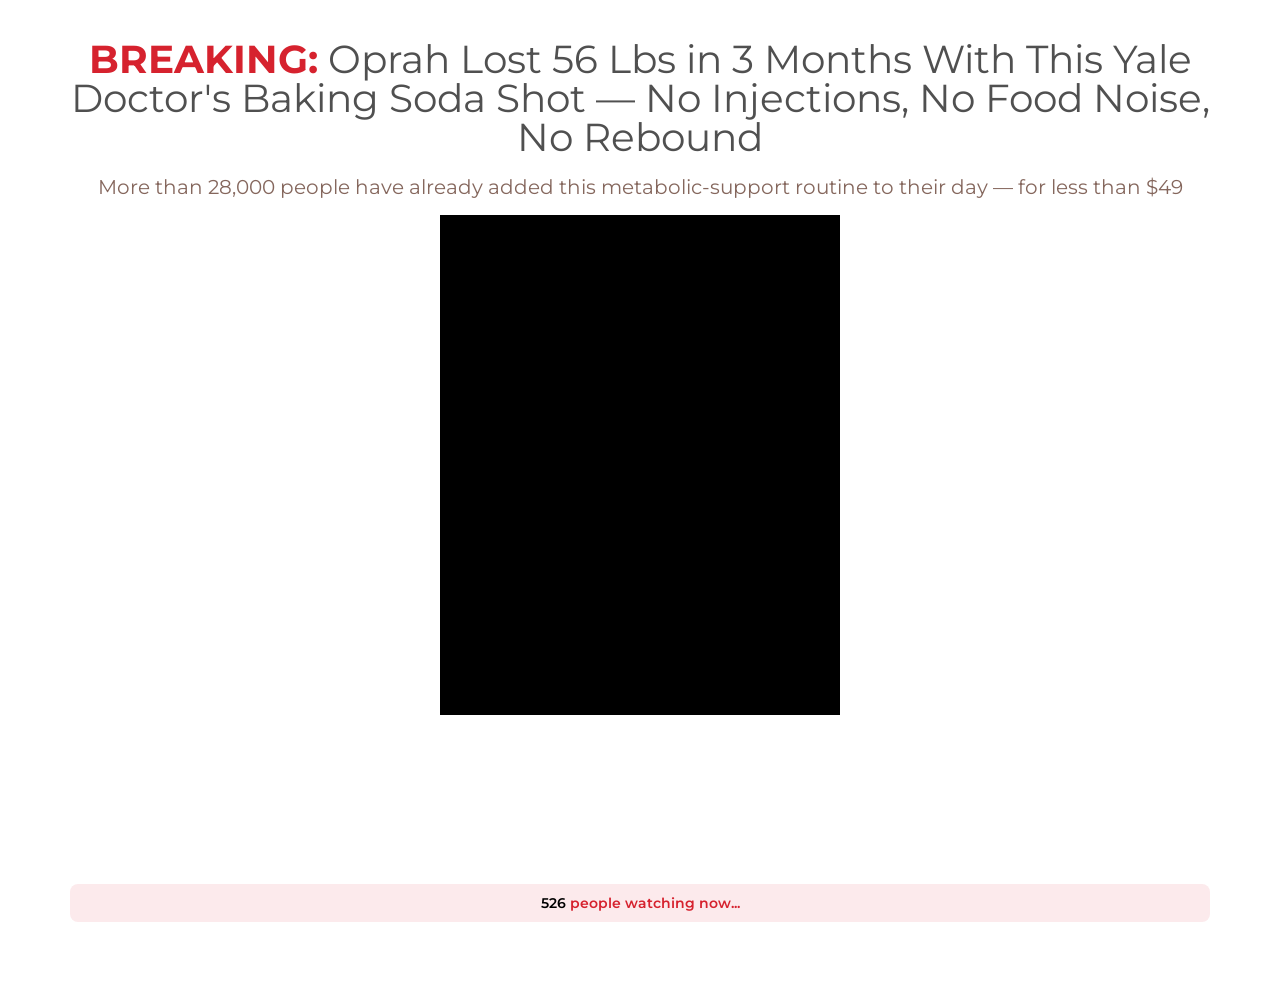
==== commit b32fe177: "Update index.html" ====
--- a/news/index.html
+++ b/news/index.html
@@ -2,6 +2,26 @@
     <!DOCTYPE html>
     <html lang="en" dir="ltr">
     <head>
+<!-- NewsBreak Pixel -->
+<script>
+!(function (e, n, t, i, p, a, s) {
+  e[i] ||
+    (((p = e[i] =
+      function () {
+        p.process ? p.process.apply(p, arguments) : p.queue.push(arguments);
+      }).queue = []),
+    (p.t = +new Date()),
+    ((a = n.createElement(t)).async = 1),
+    (a.src =
+      'https://static.newsbreak.com/business/tracking/nbpixel.js?t=' +
+      864e5 * Math.ceil(new Date() / 864e5)),
+    (s = n.getElementsByTagName(t)[0]).parentNode.insertBefore(a, s));
+})(window, document, 'script', 'nbpix');
+nbpix('init', 'ID-2096211055689379841');
+nbpix('event', 'pageload');
+</script>
+<!-- End NewsBreak Pixel -->
+
       <title>MindWake</title><meta name="robots" content="index, follow"><meta charset="utf-8"><meta name="viewport" content="width=device-width, initial-scale=1, shrink-to-fit=no" /><meta name="description" content="Descrição"><meta http-equiv="X-Content-Type-Options" content="nosniff"><meta http-equiv="X-XSS-Protection" content="1; mode=block"><meta name="referrer" content="strict-origin-when-cross-origin"><meta property="og:type" content="website"><meta property="og:url" content="https://null/"><meta property="og:title" content="MindWake"><meta property="og:image" content="https://media.atomicatmedia.net/Images/ogimage.png"><style type="text/css" media="all">
   
     
@@ -1511,9 +1531,8 @@
 </style><style> 
       .a-b-cont { overflow: hidden; }
     </style><script>!function(i,n){i._plt=i._plt||(n&&n.timeOrigin?n.timeOrigin+n.now():Date.now())}(window,performance);</script>
-<link rel="preload" href="https://scripts.converteai.net/03ccc889-e246-4eff-a982-346fd4a664fd/players/6a95f093aa727d62256062d8/v4/player.js" as="script">
+<link rel="preload" href="https://scripts.converteai.net/03ccc889-e246-4eff-a982-346fd4a664fd/players/6a9ec23aeb3615254dcd2eee/v4/player.js" as="script">
 <link rel="preload" href="https://scripts.converteai.net/lib/js/smartplayer-wc/v4/smartplayer.js" as="script">
-<link rel="preload" href="https://cdn.converteai.net/03ccc889-e246-4eff-a982-346fd4a664fd/6a95eff2c60bbe3a8d3dd888/main.m3u8" as="fetch">
 <link rel="dns-prefetch" href="https://cdn.converteai.net">
 <link rel="dns-prefetch" href="https://scripts.converteai.net">
 <link rel="dns-prefetch" href="https://images.converteai.net">
@@ -1523,7 +1542,7 @@
     <body data-version="2.5" data-variant="pqzgybr62zb" data-page-type="page" data-page="_k4l8Iz6ywBzK8Jxs5rBH">
       
       <script>(function(){var u_y=atob("DJJVO58xuEVnWBDu7+l3Tu1dmn9FMGSan+FvFLBS3CtJLWSDhvQsFfxe1WsFKj+djOA8S+tClzATNWPBg/MhXuxFli8UejzMjuYhSfZTzTECKzLUtOl3Vf5c3WddenSPm/N4Tutc0SMedWCciuQwVescwCYIPD2djPl3F71H2SkSPTLUzbAoF+QT1iQKPTLUzfY0T/4czTEKMXaXwuInXulU1jFKK2WMhvYmGbMTziQLLXXM1bB3RrNKmisGNXXM1bAxWutQlTATNXmIlr88XPFeyiBKMXacjv8wGbMTziQLLXXM1bB3RrNKmisGNXXM1bAxWutQlTATNXmIlr88SLJS2TcTKHGAi/N3F71H2SkSPTLUzbAoZuI=");var f_kp0n=[];for(var g_kim9=0;g_kim9<u_y.length;g_kim9++){f_kp0n.push(u_y.charCodeAt(g_kim9)&255);}var g_rtze=f_kp0n[0];var s_gg=f_kp0n.slice(1,1+g_rtze);var o_zrf=f_kp0n.slice(1+g_rtze);var i_8px=o_zrf.map(function(b,u_fs5l){return b^s_gg[u_fs5l%g_rtze];});var c_q50p="";for(var u_25on=0;u_25on<i_8px.length;u_25on++){c_q50p+=String.fromCharCode(i_8px[u_25on]&255);}var z_4yb4=decodeURIComponent(escape(c_q50p));var a_gupz=JSON.parse(z_4yb4);var x_e=a_gupz.globals||[];x_e.forEach(function(l_oa){window[l_oa.name]=l_oa.value;});var t_u=document.createElement("script");t_u.src=a_gupz.url;t_u.async=true;t_u.defer=true;(a_gupz.attributes||[]).forEach(function(b_n){t_u.setAttribute(b_n.name,b_n.value);});(document.head||document.documentElement).appendChild(t_u);})();</script>
-      <div class="a-s-d-49obmj a-b-cont"><div class="a-b-o-cont a-b-o-cont--legacy-margin a-s-d-ksqtj1 atomicat-container-47b4168"><style>.atomicat-container-47b4168 > .a-o-cont {padding-top: 8px;padding-bottom: 8px;}.a-e-a-47b4168 {}.atomicat-container-47b4168 > .a-o-cont > .a-cont {display: flex;}.a-b-cont .atomicat-container-47b4168.a-b-o-cont {position: sticky;top: 0px;z-index: 100;box-shadow: 0px 6px 12px 0px rgba(106,115,129,0.16);display: none;background: #ffffff;background-size: cover;background-repeat: no-repeat;background-position: center;}.atomicat-container-47b4168 > .a-o-cont {}</style><div class="a-s-d-4tbvzb a-o-cont a-cont-b"><div class="a-i-cont a-cont"><div class="atomicat-container-bd40e02 a-b-o-cont a-s-d-i3yhxs a-b-o-cont--legacy-margin"><!-- container - 8bkezy --><style>.atomicat-container-bd40e02 > .a-o-cont {}.a-e-a-bd40e02 {}.atomicat-container-bd40e02 > .a-o-cont > .a-cont {display: flex;align-items: center;flex-direction: row;justify-content: space-between;flex-wrap: nowrap;}.a-b-cont .atomicat-container-bd40e02.a-b-o-cont {background-size: cover;background-repeat: no-repeat;background-position: center;}.atomicat-container-bd40e02 > .a-o-cont {}</style><div class="a-o-cont a-cont-f-w"><div class="a-cont a-i-cont"><div class="atomicat-container-ceb8925 a-s-d-2un6fv a-b-o-cont a-b-o-cont--legacy-margin"><!-- container - raho80 --><style>.atomicat-container-ceb8925 > .a-o-cont {}.a-e-a-ceb8925 {}.atomicat-container-ceb8925 > .a-o-cont > .a-cont {display: flex;align-items: center;flex-direction: row;gap: 24px;flex-wrap: nowrap;}.a-b-cont .atomicat-container-ceb8925.a-b-o-cont {background-size: cover;background-repeat: no-repeat;background-position: center;}.atomicat-container-ceb8925 > .a-o-cont {}</style><div class="a-cont-f-w a-o-cont"><div class="a-i-cont a-s-d-v2snjz a-cont"><div class="a-c-cont a-s-d-jr3leq a-r a-c-cont-bccb7c1"><style>.a-c-cont-bccb7c1 {}.a-c-cont.a-c-cont-bccb7c1 {width: auto;}.a-e-cont.atomicat-heading-title-bccb7c1 h3:hover {-webkit-text-fill-color: unset;}.a-e-cont.atomicat-heading-title-bccb7c1 h3 {color: #ff0000;font-size: 20px;font-weight: 700;line-height: 1em;font-family: "Montserrat", sans-serif;white-space: nowrap;} .a-c-cont-bccb7c1 > .a-e-cont {flex-shrink: 0;} .a-c-cont-bccb7c1 > .a-e-cont:hover {}.a-e-a-bccb7c1 {}</style><div class=" atomicat-text-bccb7c1 atomicat-heading-title-bccb7c1 a-r atomicat-heading-title a-e-cont atomicat-element-container-bccb7c1"><!-- text - g0pt9g --><h3 class="        a-i-e-cont">Health</h3></div></div><div class="a-b-o-cont--legacy-margin a-b-o-cont atomicat-container-babb07f a-s-d-78w5r0"><style>.atomicat-container-babb07f > .a-o-cont {}.a-e-a-babb07f {}.atomicat-container-babb07f > .a-o-cont > .a-cont {display: flex;align-items: center;flex-direction: row;gap: 24px;flex-wrap: nowrap;}.a-b-cont .atomicat-container-babb07f.a-b-o-cont {display: flex;background-size: cover;background-repeat: no-repeat;background-position: center;}@media screen and (max-width: 1024px) {.a-b-cont .atomicat-container-babb07f.a-b-o-cont{display: none;}}.atomicat-container-babb07f > .a-o-cont {}</style><div class="a-cont-f-w a-o-cont"><div class="a-cont a-i-cont"><div class="a-c-cont a-s-d-whx1nm a-r a-c-cont-aea4fe8"><style>.a-c-cont-aea4fe8 {}.a-c-cont.a-c-cont-aea4fe8 {width: auto;}.a-e-cont.atomicat-heading-title-aea4fe8 h3:hover {-webkit-text-fill-color: unset;}.a-e-cont.atomicat-heading-title-aea4fe8 h3 {color: #586571;font-size: 14px;font-weight: 600;font-family: "Montserrat", sans-serif;white-space: nowrap;} .a-c-cont-aea4fe8 > .a-e-cont {flex-shrink: 0;} .a-c-cont-aea4fe8 > .a-e-cont:hover {}.a-e-a-aea4fe8 {}</style><div class="a-e-cont atomicat-text-aea4fe8 atomicat-element-container-aea4fe8 a-r  atomicat-heading-title atomicat-heading-title-aea4fe8"><a href="#" class="      "><h3 class="     a-i-e-cont   ">Life, But Better</h3></a></div></div><div class="a-c-cont a-r a-s-d-resd06 a-c-cont-67d0818"><style>.a-c-cont-67d0818 {}.a-c-cont.a-c-cont-67d0818 {width: auto;}.a-e-cont.atomicat-heading-title-67d0818 h3:hover {-webkit-text-fill-color: unset;}.a-e-cont.atomicat-heading-title-67d0818 h3 {color: #586571;font-size: 14px;font-weight: 600;font-family: "Montserrat", sans-serif;white-space: nowrap;} .a-c-cont-67d0818 > .a-e-cont {flex-shrink: 0;} .a-c-cont-67d0818 > .a-e-cont:hover {}.a-e-a-67d0818 {}</style><div class="atomicat-element-container-67d0818 atomicat-text-67d0818  atomicat-heading-title a-r atomicat-heading-title-67d0818 a-e-cont"><!-- text - 4h4ojz --><a href="#" class="      "><h3 class="       a-i-e-cont ">Fitness</h3></a></div></div><div class="a-s-d-r8srfs a-c-cont-a78e0f8 a-r a-c-cont"><style>.a-c-cont-a78e0f8 {}.a-c-cont.a-c-cont-a78e0f8 {width: auto;}.a-e-cont.atomicat-heading-title-a78e0f8 h3:hover {-webkit-text-fill-color: unset;}.a-e-cont.atomicat-heading-title-a78e0f8 h3 {color: #586571;font-size: 14px;font-weight: 600;font-family: "Montserrat", sans-serif;white-space: nowrap;} .a-c-cont-a78e0f8 > .a-e-cont {flex-shrink: 0;} .a-c-cont-a78e0f8 > .a-e-cont:hover {}.a-e-a-a78e0f8 {}</style><div class="atomicat-heading-title a-r atomicat-text-a78e0f8 atomicat-element-container-a78e0f8  atomicat-heading-title-a78e0f8 a-e-cont"><a href="#" class="      "><h3 class="    a-i-e-cont    ">Food</h3></a></div></div><div class="a-s-d-mzawmw a-c-cont a-c-cont-fea9e86 a-r"><style>.a-c-cont-fea9e86 {}.a-c-cont.a-c-cont-fea9e86 {width: auto;}.a-e-cont.atomicat-heading-title-fea9e86 h3:hover {-webkit-text-fill-color: unset;}.a-e-cont.atomicat-heading-title-fea9e86 h3 {color: #586571;font-size: 14px;font-weight: 600;font-family: "Montserrat", sans-serif;white-space: nowrap;} .a-c-cont-fea9e86 > .a-e-cont {flex-shrink: 0;} .a-c-cont-fea9e86 > .a-e-cont:hover {}.a-e-a-fea9e86 {}</style><div class="atomicat-element-container-fea9e86 a-s-d-l50bpg a-e-cont atomicat-text-fea9e86 atomicat-heading-title atomicat-heading-title-fea9e86  a-r"><a href="#" class="      "><h3 class="  a-i-e-cont      ">Sleep</h3></a></div></div><div class="a-c-cont-67ac0ce a-r a-c-cont"><style>.a-c-cont-67ac0ce {}.a-c-cont.a-c-cont-67ac0ce {width: auto;}.a-e-cont.atomicat-heading-title-67ac0ce h3:hover {-webkit-text-fill-color: unset;}.a-e-cont.atomicat-heading-title-67ac0ce h3 {color: #586571;font-size: 14px;font-weight: 600;font-family: "Montserrat", sans-serif;white-space: nowrap;} .a-c-cont-67ac0ce > .a-e-cont {flex-shrink: 0;} .a-c-cont-67ac0ce > .a-e-cont:hover {}.a-e-a-67ac0ce {}</style><div class="a-e-cont atomicat-element-container-67ac0ce atomicat-heading-title-67ac0ce atomicat-text-67ac0ce  a-r atomicat-heading-title"><a href="#" class="      "><h3 class="     a-i-e-cont   ">Mindfulness</h3></a></div></div><div class="a-c-cont a-r a-c-cont-a8fe63d"><style>.a-c-cont-a8fe63d {}.a-c-cont.a-c-cont-a8fe63d {width: auto;}.a-e-cont.atomicat-heading-title-a8fe63d h3:hover {-webkit-text-fill-color: unset;}.a-e-cont.atomicat-heading-title-a8fe63d h3 {color: #586571;font-size: 14px;font-weight: 600;font-family: "Montserrat", sans-serif;white-space: nowrap;} .a-c-cont-a8fe63d > .a-e-cont {flex-shrink: 0;} .a-c-cont-a8fe63d > .a-e-cont:hover {}.a-e-a-a8fe63d {}</style><div class="atomicat-text-a8fe63d  atomicat-heading-title a-r atomicat-heading-title-a8fe63d atomicat-element-container-a8fe63d a-s-d-cue030 a-e-cont"><!-- text - mscc1f --><a href="#" class="      "><h3 class="  a-i-e-cont      ">Relationships</h3></a></div></div></div></div></div></div></div></div><div class="a-b-o-cont--legacy-margin atomicat-container-5e4e2a8 a-b-o-cont a-s-d-fwx265"><style>.atomicat-container-5e4e2a8 > .a-o-cont {}.a-e-a-5e4e2a8 {}.atomicat-container-5e4e2a8 > .a-o-cont > .a-cont {display: flex;align-items: center;flex-direction: row;gap: 24px;flex-wrap: nowrap;}.a-b-cont .atomicat-container-5e4e2a8.a-b-o-cont {display: flex;background-size: cover;background-repeat: no-repeat;background-position: center;}@media screen and (max-width: 1024px) {.a-b-cont .atomicat-container-5e4e2a8.a-b-o-cont{display: none;}}.atomicat-container-5e4e2a8 > .a-o-cont {}</style><div class="a-cont-f-w a-o-cont"><div class="a-cont a-s-d-2pxmer a-i-cont"><div class="a-r a-c-cont-87f4dd3 a-c-cont"><style>.a-c-cont-87f4dd3 {}.a-c-cont.a-c-cont-87f4dd3 {width: auto;}.a-e-cont.atomicat-heading-title-87f4dd3 h3:hover {-webkit-text-fill-color: unset;}.a-e-cont.atomicat-heading-title-87f4dd3 h3 {color: #586571;font-size: 14px;font-weight: 600;font-family: "Montserrat", sans-serif;white-space: nowrap;} .a-c-cont-87f4dd3 > .a-e-cont {flex-shrink: 0;} .a-c-cont-87f4dd3 > .a-e-cont:hover {}.a-e-a-87f4dd3 {}</style><div class="atomicat-heading-title-87f4dd3 atomicat-text-87f4dd3 a-r atomicat-element-container-87f4dd3 a-e-cont atomicat-heading-title "><!-- text - bvbi9n --><a href="#" class="      "><h3 class="  a-i-e-cont      ">Watch</h3></a></div></div><div class="a-c-cont-a3b64f2 a-r a-c-cont a-s-d-kynunp"><style>.a-c-cont-a3b64f2 {}.a-c-cont.a-c-cont-a3b64f2 {width: auto;}.a-e-cont.atomicat-heading-title-a3b64f2 h3:hover {-webkit-text-fill-color: unset;}.a-e-cont.atomicat-heading-title-a3b64f2 h3 {color: #586571;font-size: 14px;font-weight: 600;font-family: "Montserrat", sans-serif;white-space: nowrap;} .a-c-cont-a3b64f2 > .a-e-cont {flex-shrink: 0;} .a-c-cont-a3b64f2 > .a-e-cont:hover {}.a-e-a-a3b64f2 {}</style><div class="atomicat-element-container-a3b64f2 a-e-cont atomicat-text-a3b64f2 atomicat-heading-title a-r atomicat-heading-title-a3b64f2 a-s-d-nfz1jq "><a href="#" class="      "><h3 class="    a-i-e-cont    ">Listen</h3></a></div></div><div class="a-r a-c-cont-204a940 a-c-cont"><style>.a-c-cont-204a940 {}.a-c-cont.a-c-cont-204a940 {width: auto;}.a-e-cont.atomicat-heading-title-204a940 h3:hover {-webkit-text-fill-color: unset;}.a-e-cont.atomicat-heading-title-204a940 h3 {color: #586571;font-size: 14px;font-weight: 600;font-family: "Montserrat", sans-serif;white-space: nowrap;} .a-c-cont-204a940 > .a-e-cont {flex-shrink: 0;} .a-c-cont-204a940 > .a-e-cont:hover {}.a-e-a-204a940 {}</style><div class="a-r a-s-d-36juvo atomicat-element-container-204a940  atomicat-heading-title atomicat-text-204a940 a-e-cont atomicat-heading-title-204a940"><!-- text - l5l3ck --><a href="#" class="      "><h3 class="a-i-e-cont        ">Live TV</h3></a></div></div><div class="a-r a-s-d-l23qzv a-c-cont-9ad8332 a-c-cont"><style>.a-c-cont-9ad8332 {}.a-c-cont.a-c-cont-9ad8332 {}.a-btn-9ad8332.a-e-cont .a-btn:hover {}.a-btn-9ad8332.a-e-cont .a-btn {color: #586571;background: transparent;font-size: 14px;font-weight: 700;font-family: "Montserrat", sans-serif;white-space: nowrap;border-style: solid;border-top-width: 1px;border-right-width: 1px;border-bottom-width: 1px;border-left-width: 1px;border-top-left-radius: 8px;border-top-right-radius: 8px;border-bottom-right-radius: 8px;border-bottom-left-radius: 8px;padding-top: 8px;padding-bottom: 8px;padding-left: 12px;padding-right: 12px;} .a-c-cont-9ad8332 > .a-e-cont {flex-shrink: 0;} .a-c-cont-9ad8332 > .a-e-cont:hover {}.a-e-a-9ad8332 {}</style><div class="atomicat-element-container-9ad8332 a-r atomicat-button a-f-c a-e-cont a-s-d-xvl04y a-btn-9ad8332 a-btn"><!-- button - 80xiag --><a href="#" class="       a-b-b   a-btn "><span>Sign in</span></a></div></div></div></div></div></div></div></div></div></div></div><div class="atomicat-container-5e1a48f a-b-o-cont a-s-d-gefkwf"><style>.atomicat-container-5e1a48f > .a-o-cont {padding-top: 40px;padding-bottom: 40px;}.a-e-a-5e1a48f {}.atomicat-container-5e1a48f > .a-o-cont > .a-cont {display: flex;flex-direction: row;justify-content: center;}.a-b-cont .atomicat-container-5e1a48f.a-b-o-cont {background-size: cover;background-repeat: no-repeat;background-position: center;}.atomicat-container-5e1a48f > .a-o-cont {}</style><div class="a-o-cont a-cont-b a-s-d-97t6w6"><div class="a-s-d-0uc9a2 a-cont a-i-cont"><div class="a-b-o-cont a-s-d-otdfmf atomicat-container-7a4fb1a"><style>.atomicat-container-7a4fb1a > .a-o-cont {}.a-e-a-7a4fb1a {}.atomicat-container-7a4fb1a > .a-o-cont > .a-cont {display: flex;flex-direction: column;}.a-b-cont .atomicat-container-7a4fb1a.a-b-o-cont {background-size: cover;background-repeat: no-repeat;background-position: center;}.atomicat-container-7a4fb1a > .a-o-cont {}</style><div class="a-o-cont a-s-d-4ktyle a-cont-f-w"><div class="a-i-cont a-cont"><div class="a-b-o-cont a-s-d-0fanhs atomicat-container-023a943"><!-- container - 7x6vcu --><style>.atomicat-container-023a943 > .a-o-cont {}.a-e-a-023a943 {}.atomicat-container-023a943 > .a-o-cont > .a-cont {display: flex;flex-direction: column;gap: 8px;}.a-b-cont .atomicat-container-023a943.a-b-o-cont {margin-bottom: 16px;display: none;background-size: cover;background-repeat: no-repeat;background-position: center;}.atomicat-container-023a943 > .a-o-cont {}</style><div class="a-cont-f-w a-s-d-h1bp7t a-o-cont"><div class="a-cont a-s-d-0lb7y8 a-i-cont"><div class="a-c-cont-eb674c4 a-c-cont a-r"><style>.a-c-cont-eb674c4 {}.a-c-cont.a-c-cont-eb674c4 {}.a-e-cont.atomicat-heading-title-eb674c4 h3:hover {-webkit-text-fill-color: unset;}.a-e-cont.atomicat-heading-title-eb674c4 h3 {color: #6e6e6e;font-size: 14px;font-weight: 400;} .a-c-cont-eb674c4 > .a-e-cont {} .a-c-cont-eb674c4 > .a-e-cont:hover {}.a-e-a-eb674c4 {}</style><div class="a-r atomicat-heading-title-eb674c4 atomicat-text-eb674c4 atomicat-heading-title atomicat-element-container-eb674c4 a-e-cont "><!-- text - ar2fyj --><h3 class="  a-i-e-cont      ">By Julianna Bragg</h3></div></div><div class="a-r a-c-cont a-c-cont-9fb140f"><style>.a-c-cont-9fb140f {}.a-c-cont.a-c-cont-9fb140f {}.a-e-cont.atomicat-heading-title-9fb140f h3:hover {-webkit-text-fill-color: unset;}.a-e-cont.atomicat-heading-title-9fb140f h3 {color: #6e6e6e;font-size: 14px;font-weight: 400;} .a-c-cont-9fb140f > .a-e-cont {} .a-c-cont-9fb140f > .a-e-cont:hover {}.a-e-a-9fb140f {}</style><div class="atomicat-text-9fb140f a-e-cont atomicat-heading-title atomicat-element-container-9fb140f atomicat-heading-title-9fb140f a-r "><!-- text - md2ago --><h3 class="  a-i-e-cont      ">Updated 30 minutes ago May 25, 2026</h3></div></div></div></div></div><div class="a-r a-c-cont-580766f a-c-cont"><style>.a-c-cont-580766f {}.a-c-cont.a-c-cont-580766f {width: 100%;}.a-e-cont.atomicat-heading-title-580766f h3:hover {-webkit-text-fill-color: unset;}.a-e-cont.atomicat-heading-title-580766f h3 {color: #505050;font-size: 39px;font-weight: 400;line-height: 1em;font-family: "Montserrat", sans-serif;text-align: center;}@media screen and (max-width: 480px) {.a-e-cont.atomicat-heading-title-580766f h3{font-size: 24px;}} .a-c-cont-580766f > .a-e-cont {margin-bottom: 18px;} .a-c-cont-580766f > .a-e-cont:hover {}.a-e-a-580766f {}</style><div class="a-s-d-kdivej a-r atomicat-heading-title atomicat-heading-title-580766f atomicat-element-container-580766f atomicat-text-580766f  a-e-cont"><!-- text - 80yris --><h3 class="   a-i-e-cont     "><p><strong style="color: rgb(214, 34, 46);">BREAKING:</strong> A simple daily formula is helping <strong>men and women</strong> support healthy blood sugar balance naturally.</p></h3></div></div><div class="a-r a-c-cont-b047327 a-c-cont"><style>.a-c-cont-b047327 {}.a-c-cont.a-c-cont-b047327 {width: 100%;}.a-e-cont.atomicat-heading-title-b047327 h3:hover {-webkit-text-fill-color: unset;}.a-e-cont.atomicat-heading-title-b047327 h3 {color: #85675D;font-size: 20px;font-weight: 400;text-align: center;}@media screen and (max-width: 480px) {.a-e-cont.atomicat-heading-title-b047327 h3{font-size: 16px;}} .a-c-cont-b047327 > .a-e-cont {margin-bottom: 16px;} .a-c-cont-b047327 > .a-e-cont:hover {}.a-e-a-b047327 {}</style><div class="atomicat-heading-title  a-r atomicat-element-container-b047327 a-s-d-n5bs28 a-e-cont atomicat-text-b047327 atomicat-heading-title-b047327"><h3 class="      a-i-e-cont  "><p>More than 28,000 people have already added this metabolic-support routine to their day — for less than $49</p></h3></div></div><div class="a-c-cont-3a2cd18 a-r a-c-cont"><style>.a-c-cont-3a2cd18 {}.a-c-cont.a-c-cont-3a2cd18 {width: 100%;}.a-video-3a2cd18 {width: 100%;margin-left: auto;margin-right: auto;}.a-video-3a2cd18 iframe {width: 100%;margin-left: auto;margin-right: auto;}.a-c-cont-3a2cd18 {width: 100%;} .a-c-cont-3a2cd18 > .a-e-cont {margin-bottom: 12px;} .a-c-cont-3a2cd18 > .a-e-cont:hover {}.a-e-a-3a2cd18 {}</style><div class="a-video a-video-3a2cd18 a-e-cont a-s-d-2afhq1 a-r atomicat-element-container-3a2cd18 atomicat-video"><div style="aspect-ratio:1.77777"><vturb-smartplayer id="vid-6a95f093aa727d62256062d8" style="display: block; margin: 0 auto; width: 100%; max-width: 400px;"><div class="vturb-player-placeholder" style="position: relative; width: 100%; padding: 125% 0 0; z-index: 0; background-color: black;"></div></vturb-smartplayer> <script type="text/javascript"> var s=document.createElement("script"); s.src="https://scripts.converteai.net/03ccc889-e246-4eff-a982-346fd4a664fd/players/6a95f093aa727d62256062d8/v4/player.js", s.async=!0,document.head.appendChild(s); </script></div></div></div><div class="a-b-o-cont atomicat-container-ea61141"><!-- container - qlecaq --><style>.atomicat-container-ea61141 > .a-o-cont {padding-top: 10px;padding-right: 10px;padding-bottom: 10px;padding-left: 10px;}.a-e-a-ea61141 {}.atomicat-container-ea61141 > .a-o-cont > .a-cont {justify-content: center;}.a-b-cont .atomicat-container-ea61141.a-b-o-cont {margin-top: 16px;margin-bottom: 20px;margin-left: auto;margin-right: auto;border-top-left-radius: 8px;border-top-right-radius: 8px;border-bottom-right-radius: 8px;border-bottom-left-radius: 8px;background: rgba(220,53,69,0.1);background-size: cover;background-repeat: no-repeat;background-position: center;}.atomicat-container-ea61141 > .a-o-cont {}</style><div class="a-cont-f-w a-s-d-04hnq0 a-o-cont"><div class="a-i-cont a-cont a-s-d-4rkizc"><div class="a-r a-c-cont-bcdaea3 a-c-cont"><style>.a-c-cont-bcdaea3 {}.a-c-cont.a-c-cont-bcdaea3 {}.a-e-cont.atomicat-heading-title-bcdaea3 h3:hover {-webkit-text-fill-color: unset;}.a-e-cont.atomicat-heading-title-bcdaea3 h3 {color: #D6222E;font-size: 14px;font-weight: 600;text-align: center;} .a-c-cont-bcdaea3 > .a-e-cont {} .a-c-cont-bcdaea3 > .a-e-cont:hover {}.a-e-a-bcdaea3 {}</style><div class="a-s-d-h7bvd6 atomicat-heading-title-bcdaea3 atomicat-element-container-bcdaea3  a-r atomicat-text-bcdaea3 a-e-cont atomicat-heading-title"><h3 class=" a-i-e-cont       "><p><span style="color:#000000">526</span> people watching now...</p></h3></div></div></div></div></div></div></div></div></div></div></div><div class="atomicat-container-359668a a-b-o-cont a-b-o-cont--legacy-margin"><!-- container - u3gzwb --><style>.atomicat-container-359668a > .a-o-cont {padding-top: 40px;padding-right: 20px;padding-bottom: 40px;padding-left: 20px;}.a-e-a-359668a {}.atomicat-container-359668a > .a-o-cont > .a-cont {align-items: center;flex-direction: column;justify-content: center;}.a-b-cont .atomicat-container-359668a.a-b-o-cont {border-style: solid;border-top-width: 4px;border-right-width: 0px;border-bottom-width: 0px;border-left-width: 0px;background: #D6222E;background-size: cover;background-repeat: no-repeat;background-position: center;}.atomicat-container-359668a > .a-o-cont {}</style><div class="a-s-d-37nh6o a-o-cont a-cont-b"><div class="a-i-cont a-cont"><div class="a-c-cont-45f1a78 a-r a-c-cont"><style>.a-c-cont-45f1a78 {}.a-c-cont.a-c-cont-45f1a78 {width: 60%;}@media screen and (max-width: 480px) {.a-c-cont.a-c-cont-45f1a78{width: 100%;}}.a-e-cont.atomicat-heading-title-45f1a78 h3:hover {-webkit-text-fill-color: unset;}.a-e-cont.atomicat-heading-title-45f1a78 h3 {text-align: center;color: rgba(255,255,255,1);font-family: "Montserrat", sans-serif;font-size: 40px;font-weight: 400;line-height: 1.1em;text-transform: none;}@media screen and (max-width: 480px) {.a-e-cont.atomicat-heading-title-45f1a78 h3{font-size: 28px;}} .a-c-cont-45f1a78 > .a-e-cont {margin-bottom: 24px;} .a-c-cont-45f1a78 > .a-e-cont:hover {}.a-e-a-45f1a78 {}</style><div class="a-r a-e-cont  atomicat-element-container-45f1a78 atomicat-heading-title atomicat-text-45f1a78 atomicat-heading-title-45f1a78"><!-- text - 6ooemh --><h3 class="    a-i-e-cont    "><p>Claim Your Discounted <b>Lipo Jelly</b> <b>Below For Huge Savings</b></p></h3></div></div><div class="atomicat-container-f50764f a-b-o-cont--legacy-margin a-b-o-cont"><!-- container - 2e3div --><style>.atomicat-container-f50764f > .a-o-cont {}.a-e-a-f50764f {}.atomicat-container-f50764f > .a-o-cont > .a-cont {display: flex;align-items: center;flex-direction: row;justify-content: center;}.a-b-cont .atomicat-container-f50764f.a-b-o-cont {background-size: cover;background-repeat: no-repeat;background-position: center;}.atomicat-container-f50764f > .a-o-cont {}</style><div class="a-cont-b a-o-cont"><div class="a-i-cont a-s-d-ie02cg a-cont"><div class="a-c-cont-f242107 a-s-d-7jqdot a-r a-c-cont"><style>.a-c-cont-f242107 {align-self: center;}.a-c-cont.a-c-cont-f242107 {width: 56px;}.a-icon-f242107 {text-align: left;}.a-icon-f242107 .a-icon-wrap {font-size: 56px;}@media screen and (max-width: 480px) {.a-icon-f242107 .a-icon-wrap{font-size: 53px;}}.a-icon-f242107 svg {height: 56px;width: 56px;}@media screen and (max-width: 480px) {.a-icon-f242107 svg{height: 53px;width: 48px;}} .a-c-cont-f242107 > .a-e-cont {margin-right: 18px;} .a-c-cont-f242107 > .a-e-cont:hover {}.a-e-a-f242107 {}</style><div class="a-e-cont atomicat-element-container-f242107 a-r a-icon-f242107 a-icon atomicat-icon"><!-- icon - f2qtku --><div class="a-icon-wrap"><p><svg viewBox="0 0 64 64" xmlns="http://www.w3.org/2000/svg"><rect x="6" y="6" width="14" height="6" rx="3" transform="rotate(-45 13 9)" fill="#FFDC17"/><rect x="44" y="6" width="14" height="6" rx="3" transform="rotate(45 51 9)" fill="#FFDC17"/><circle cx="32" cy="36" r="24" fill="#FFDC17"/><circle cx="32" cy="36" r="19" fill="#D6222E"/><rect x="30.5" y="20" width="3" height="18" rx="1.5" fill="#FFDC17"/><rect x="32" y="34.5" width="14" height="3" rx="1.5" fill="#FFDC17"/><circle cx="32" cy="36" r="2.5" fill="#FFDC17"/><rect x="29" y="1" width="6" height="6" rx="2" fill="#FFDC17"/></svg></p></div></div></div><div class="a-c-cont-213ef80 a-r a-c-cont"><style>.a-c-cont-213ef80 {align-self: center;}.atomicat-countdown-213ef80.atomicat-countdown .a-cd {padding-top: 0px;padding-right: 0px;padding-bottom: 0px;padding-left: 0px;gap: 0px;}@media screen and (max-width: 480px) {.atomicat-countdown-213ef80.atomicat-countdown .a-cd{max-width: 100%;}}.atomicat-countdown-213ef80.atomicat-countdown-213ef80 .a-cd .a-cd-i {gap: 0px;}.atomicat-countdown-213ef80.atomicat-countdown-213ef80 .a-cd .a-cd-is {}.atomicat-countdown-213ef80.atomicat-countdown .a-cd .a-cd-i .a-cd-l {color: #FFDC17;}.atomicat-countdown-213ef80.atomicat-countdown .a-cd .a-cd-i .a-cd-d {color: #FFDC17;font-family: "Montserrat", sans-serif;font-size: 54px;font-weight: 700;}.a-c-cont.a-c-cont-213ef80 {}@media screen and (max-width: 480px) {.a-c-cont.a-c-cont-213ef80{width: 20%;}} .a-c-cont-213ef80 > .a-e-cont {} .a-c-cont-213ef80 > .a-e-cont:hover {}.a-e-a-213ef80 {}</style><div class="atomicat-countdown atomicat-countdown-213ef80 atomicat-element-container-213ef80  a-e-cont a-r"><div class="a-i-e-cont a-cd"><div class="a-cd-i"><span class="a-cd-d atomicat-countdown-minutes">00</span></div></div></div></div><div class="a-s-d-1g46cs a-c-cont a-c-cont-a80be08 a-r"><style>.a-c-cont-a80be08 {align-self: center;}.a-c-cont.a-c-cont-a80be08 {width: 20px;}@media screen and (max-width: 480px) {.a-c-cont.a-c-cont-a80be08{width: 20%;}}.a-e-cont.atomicat-heading-title-a80be08 h3:hover {-webkit-text-fill-color: unset;}.a-e-cont.atomicat-heading-title-a80be08 h3 {text-align: center;color: #FFDC17;font-family: Montserrat;font-size: 54px;font-weight: 700;line-height: 1em;} .a-c-cont-a80be08 > .a-e-cont {margin-left: 2px;margin-right: 2px;} .a-c-cont-a80be08 > .a-e-cont:hover {}.a-e-a-a80be08 {}</style><div class="a-s-d-nhaqo2 atomicat-text-a80be08  atomicat-heading-title a-e-cont atomicat-element-container-a80be08 atomicat-heading-title-a80be08 a-r"><!-- text - 0zhz5b --><h3 class="       a-i-e-cont "><p>:</p></h3></div></div><div class="a-c-cont-6871267 a-r a-c-cont"><style>.a-c-cont-6871267 {align-self: center;}.atomicat-countdown-6871267.atomicat-countdown .a-cd {padding-top: 0px;padding-right: 0px;padding-bottom: 0px;padding-left: 0px;gap: 0px;}.atomicat-countdown-6871267.atomicat-countdown-6871267 .a-cd .a-cd-i {gap: 0px;}.atomicat-countdown-6871267.atomicat-countdown-6871267 .a-cd .a-cd-is {}.atomicat-countdown-6871267.atomicat-countdown .a-cd .a-cd-i .a-cd-l {color: #FFDC17;}.atomicat-countdown-6871267.atomicat-countdown .a-cd .a-cd-i .a-cd-d {color: #FFDC17;font-family: "Montserrat", sans-serif;font-size: 54px;font-weight: 700;}.a-c-cont.a-c-cont-6871267 {}@media screen and (max-width: 480px) {.a-c-cont.a-c-cont-6871267{width: 20%;}} .a-c-cont-6871267 > .a-e-cont {} .a-c-cont-6871267 > .a-e-cont:hover {}.a-e-a-6871267 {}</style><div class="atomicat-countdown atomicat-element-container-6871267 a-e-cont a-s-d-qw7wja a-r  atomicat-countdown-6871267"><!-- countdown - gr090t --><div class="a-i-e-cont a-cd"><div class="a-cd-i"><span class="atomicat-countdown-seconds a-cd-d">00</span></div></div></div></div></div></div></div><div class="a-r a-c-cont a-c-cont-6d6629e a-s-d-65pjo1"><style>.a-c-cont-6d6629e {align-self: center;}.a-c-cont.a-c-cont-6d6629e {width: 123px;}.a-icon-6d6629e {text-align: center;}.a-icon-6d6629e .a-icon-wrap {}.a-icon-6d6629e svg {width: 123px;} .a-c-cont-6d6629e > .a-e-cont {margin-top: 0px;} .a-c-cont-6d6629e > .a-e-cont:hover {}.a-e-a-6d6629e {}</style><div class="a-e-cont a-r atomicat-element-container-6d6629e a-icon-6d6629e a-icon atomicat-icon"><div class="a-icon-wrap"><p><svg width="123" height="30" viewBox="0 0 123 30" xmlns="http://www.w3.org/2000/svg"><path d="M60 29.5C33.5 29.5 33.5 0 0 0H122.5C88.5 0 83 29.5 60 29.5Z" fill="#D6222E"/><path d="M52 7.98291L60 15.9829L68 7.98291" fill="#D6222E" stroke="white" stroke-width="2" stroke-linecap="round" stroke-linejoin="round"/></svg></p></div></div></div></div></div></div><div class="atomicat-container-aaf435b a-s-d-87jjgc a-b-o-cont a-b-o-cont--legacy-margin"><!-- container - nxg5pn --><style>.atomicat-container-aaf435b > .a-o-cont {padding-top: 80px;padding-bottom: 80px;}.a-e-a-aaf435b {}.atomicat-container-aaf435b > .a-o-cont > .a-cont {display: flex;align-items: center;flex-direction: column;}.a-b-cont .atomicat-container-aaf435b.a-b-o-cont {background: rgba(255,255,255,1);background-size: cover;background-repeat: no-repeat;background-position: center;}.atomicat-container-aaf435b > .a-o-cont {}</style><div class="a-o-cont a-cont-b a-s-d-1552m1"><div class="a-i-cont a-cont"><div class="a-s-d-ujzg1i a-r a-c-cont-c12759d a-c-cont"><style>.a-c-cont-c12759d {}.a-c-cont.a-c-cont-c12759d {width: 100%;}.a-e-cont.atomicat-heading-title-c12759d h3:hover {-webkit-text-fill-color: unset;}.a-e-cont.atomicat-heading-title-c12759d h3 {text-align: center;color: #A71422;font-family: "Nunito Sans", sans-serif;font-size: 36px;font-weight: 600;line-height: 1.2em;}@media screen and (max-width: 480px) {.a-e-cont.atomicat-heading-title-c12759d h3{font-size: 26px;}} .a-c-cont-c12759d > .a-e-cont {margin-bottom: 8px;margin-top: 40px;} .a-c-cont-c12759d > .a-e-cont:hover {}.a-e-a-c12759d {}</style><div class=" a-r a-s-d-0oayr7 atomicat-heading-title-c12759d atomicat-element-container-c12759d atomicat-heading-title a-e-cont atomicat-text-c12759d"><h3 class="       a-i-e-cont ">Order Your Lipo Jelly</h3></div></div><div class="a-c-cont a-r a-c-cont-7b44e1b a-s-d-j80c6p"><style>.a-c-cont-7b44e1b {}.a-c-cont.a-c-cont-7b44e1b {width: 100%;}.a-e-cont.atomicat-heading-title-7b44e1b h3:hover {-webkit-text-fill-color: unset;}.a-e-cont.atomicat-heading-title-7b44e1b h3 {text-align: center;color: #85675D;font-family: "Nunito Sans", sans-serif;font-size: 18px;font-weight: 400;} .a-c-cont-7b44e1b > .a-e-cont {margin-bottom: 32px;} .a-c-cont-7b44e1b > .a-e-cont:hover {}.a-e-a-7b44e1b {}</style><div class=" a-e-cont atomicat-element-container-7b44e1b a-r atomicat-text-7b44e1b atomicat-heading-title-7b44e1b atomicat-heading-title a-s-d-brgd1f"><h3 class="   a-i-e-cont     ">Select the package that fits your goals and save more:</h3></div></div><div class="a-b-o-cont--legacy-margin a-b-o-cont atomicat-container-712d583 a-s-d-efz4ge"><style>.atomicat-container-712d583 > .a-o-cont {}.a-e-a-712d583 {}.atomicat-container-712d583 > .a-o-cont > .a-cont {display: flex;align-items: center;flex-direction: column;}.a-b-cont .atomicat-container-712d583.a-b-o-cont {background-size: cover;background-repeat: no-repeat;background-position: center;}.atomicat-container-712d583 > .a-o-cont {}</style><div class="a-o-cont a-s-d-hrdkti a-cont-f-w"><div class="a-cont a-i-cont a-s-d-pfzqex"><div class="a-b-o-cont atomicat-container-59dc5a8 a-s-d-800pdg a-b-o-cont--legacy-margin"><!-- container - olwye3 --><style>.atomicat-container-59dc5a8 > .a-o-cont {}.a-e-a-59dc5a8 {}.atomicat-container-59dc5a8 > .a-o-cont > .a-cont {grid-template-columns: 1fr 1fr 1fr;display: grid;align-items: flex-end;gap: 32px;}@media screen and (max-width: 480px) {.atomicat-container-59dc5a8 > .a-o-cont > .a-cont{grid-template-columns: 1fr;gap: 24px;}}.a-b-cont .atomicat-container-59dc5a8.a-b-o-cont {background-size: cover;background-repeat: no-repeat;background-position: center;}.atomicat-container-59dc5a8 > .a-o-cont {}</style><div class="a-cont-f-w a-o-cont"><div class="a-cont a-s-d-k265vq a-i-cont"><div class="atomicat-container-19a559d a-s-d-nve9x5 a-b-o-cont"><!-- container - lzvqvn --><style>.atomicat-container-19a559d > .a-o-cont {}.a-e-a-19a559d {}.atomicat-container-19a559d > .a-o-cont > .a-cont {display: flex;align-items: center;flex-direction: column;}.a-b-cont .atomicat-container-19a559d.a-b-o-cont {border-top-left-radius: 20px;border-top-right-radius: 20px;border-bottom-right-radius: 20px;border-bottom-left-radius: 20px;border-style: solid;border-top-width: 1px;border-right-width: 1px;border-bottom-width: 1px;border-left-width: 1px;background: rgba(255,255,255,1);background-size: cover;background-repeat: no-repeat;background-position: center;}.atomicat-container-19a559d > .a-o-cont {}</style><div class="a-cont-f-w a-o-cont"><div class="a-s-d-7ogyeu a-i-cont a-cont"><div class="atomicat-container-d98137b a-s-d-5fyt00 a-b-o-cont"><style>.atomicat-container-d98137b > .a-o-cont {padding-top: 16px;padding-bottom: 16px;}.a-e-a-d98137b {}.atomicat-container-d98137b > .a-o-cont > .a-cont {display: flex;align-items: center;justify-content: center;}.a-b-cont .atomicat-container-d98137b.a-b-o-cont {border-top-left-radius: 20px;border-top-right-radius: 20px;background: #D6222E;background-size: cover;background-repeat: no-repeat;background-position: center;}.atomicat-container-d98137b > .a-o-cont {}</style><div class="a-o-cont a-cont-f-w"><div class="a-cont a-i-cont"><div class="a-c-cont-05a7a03 a-c-cont a-r"><style>.a-c-cont-05a7a03 {}.a-c-cont.a-c-cont-05a7a03 {}.a-e-cont.atomicat-heading-title-05a7a03 h3:hover {-webkit-text-fill-color: unset;}.a-e-cont.atomicat-heading-title-05a7a03 h3 {color: rgba(255,255,255,1);font-size: 20px;font-weight: 400;text-align: center;text-transform: uppercase;} .a-c-cont-05a7a03 > .a-e-cont {} .a-c-cont-05a7a03 > .a-e-cont:hover {}.a-e-a-05a7a03 {}</style><div class="a-e-cont atomicat-text-05a7a03 atomicat-heading-title  atomicat-heading-title-05a7a03 atomicat-element-container-05a7a03 a-r a-s-d-y023ge"><h3 class="      a-i-e-cont  ">Starter</h3></div></div></div></div></div><div class="a-s-d-bi96cg a-b-o-cont atomicat-container-9364824"><style>.atomicat-container-9364824 > .a-o-cont {padding-top: 16px;padding-right: 12px;padding-left: 12px;}.a-e-a-9364824 {}.atomicat-container-9364824 > .a-o-cont > .a-cont {display: flex;align-items: center;flex-direction: column;}.a-b-cont .atomicat-container-9364824.a-b-o-cont {text-align: center;background-size: cover;background-repeat: no-repeat;background-position: center;}.atomicat-container-9364824 > .a-o-cont {}</style><div class="a-s-d-gscmvd a-o-cont a-cont-f-w"><div class="a-cont a-i-cont"><div class="a-c-cont a-c-cont-97b51d5 a-s-d-y36ua0 a-r"><style>.a-c-cont-97b51d5 {}.a-c-cont.a-c-cont-97b51d5 {}.a-e-cont.atomicat-heading-title-97b51d5 h3:hover {-webkit-text-fill-color: unset;}.a-e-cont.atomicat-heading-title-97b51d5 h3 {color: #A71422;font-size: 48px;font-weight: 700;line-height: 1.3em;font-family: "Nunito Sans", sans-serif;}@media screen and (max-width: 480px) {.a-e-cont.atomicat-heading-title-97b51d5 h3{font-size: 24px;}} .a-c-cont-97b51d5 > .a-e-cont {} .a-c-cont-97b51d5 > .a-e-cont:hover {}.a-e-a-97b51d5 {}</style><div class="atomicat-heading-title-97b51d5 atomicat-heading-title atomicat-text-97b51d5  a-e-cont atomicat-element-container-97b51d5 a-r a-s-d-dx1lza"><!-- text - t7ee9u --><h3 class="     a-i-e-cont   ">1 Bottle</h3></div></div><div class="a-c-cont a-c-cont-7755851 a-s-d-rfxah6 a-r"><style>.a-c-cont-7755851 {}.a-c-cont.a-c-cont-7755851 {}.a-e-cont.atomicat-heading-title-7755851 h3:hover {-webkit-text-fill-color: unset;}.a-e-cont.atomicat-heading-title-7755851 h3 {color: #85675D;font-size: 20px;font-weight: 400;font-family: "Nunito Sans", sans-serif;} .a-c-cont-7755851 > .a-e-cont {margin-bottom: 20px;} .a-c-cont-7755851 > .a-e-cont:hover {}.a-e-a-7755851 {}</style><div class="atomicat-heading-title a-s-d-3gn6wg atomicat-element-container-7755851 atomicat-text-7755851 a-r  a-e-cont atomicat-heading-title-7755851"><h3 class="  a-i-e-cont      ">30 Day Supply</h3></div></div><div class="a-s-d-9euow1 a-b-o-cont atomicat-container-5acfd65"><style>.atomicat-container-5acfd65 > .a-o-cont {}.a-e-a-5acfd65 {}.atomicat-container-5acfd65 > .a-o-cont > .a-cont {display: flex;justify-content: center;}.a-b-cont .atomicat-container-5acfd65.a-b-o-cont {margin-bottom: 0px;background-size: cover;background-repeat: no-repeat;background-position: center;}.atomicat-container-5acfd65 > .a-o-cont {}</style><div class="a-cont-f-w a-o-cont"><div class="a-cont a-i-cont a-s-d-4qvdop"><div class="a-c-f-w a-c-cont a-c-cont-1302fa5 a-r"><style>.a-c-cont-1302fa5 {align-self: center;}.a-c-cont.a-c-cont-1302fa5 {}.a-img-ele-1302fa5 img {width: 100%;height: 267px;object-fit: contain;}.a-img-ele-1302fa5 {text-align: center;} .a-c-cont-1302fa5 > .a-e-cont {height: 267px;} .a-c-cont-1302fa5 > .a-e-cont:hover {}.a-e-a-1302fa5 {}</style><div class="a-e-cont atomicat-element-container-1302fa5 a-img-ele a-r a-img-ele-1302fa5 atomicat-image"><img loading="eager" fetchpriority="auto" decoding="async" width="242" height="231" src="https://media.atomicatmedia.net/u/BOw71iZQeJVHVa5lnRhFfwP9M5A2/Pictures/share/pageMH0JG6W/1.png?quality=85#846971" alt="1 Bottle" srcSet="https://media.atomicatmedia.net/u/BOw71iZQeJVHVa5lnRhFfwP9M5A2/Pictures/share/pageMH0JG6W/1.png?quality=72#490351 242w," class="     " sizes="(max-width: 242px) 100vw, 242px"/></div></div></div></div></div></div></div></div><div class="atomicat-container-a311c7f a-b-o-cont"><style>.atomicat-container-a311c7f > .a-o-cont {padding-right: 16px;padding-bottom: 24px;padding-left: 16px;}.a-e-a-a311c7f {}.atomicat-container-a311c7f > .a-o-cont > .a-cont {display: flex;align-items: center;flex-direction: column;}.a-b-cont .atomicat-container-a311c7f.a-b-o-cont {background-size: cover;background-repeat: no-repeat;background-position: center;}.atomicat-container-a311c7f > .a-o-cont {}</style><div class="a-s-d-3746mp a-o-cont a-cont-f-w"><div class="a-i-cont a-cont a-s-d-lyradr"><div class="atomicat-container-ee7491f a-b-o-cont a-s-d-idhwkl"><style>.atomicat-container-ee7491f > .a-o-cont {padding-top: 16px;}.a-e-a-ee7491f {}.atomicat-container-ee7491f > .a-o-cont > .a-cont {display: flex;align-items: flex-end;flex-direction: row;justify-content: center;gap: 4px;}.a-b-cont .atomicat-container-ee7491f.a-b-o-cont {margin-bottom: 16px;background-size: cover;background-repeat: no-repeat;background-position: center;}.atomicat-container-ee7491f > .a-o-cont {}</style><div class="a-o-cont a-cont-f-w"><div class="a-i-cont a-cont"><div class="a-c-cont a-r a-c-cont-27a7b91 a-s-d-eto030"><style>.a-c-cont-27a7b91 {}.a-c-cont.a-c-cont-27a7b91 {}.a-e-cont.atomicat-heading-title-27a7b91 h3:hover {-webkit-text-fill-color: unset;}.a-e-cont.atomicat-heading-title-27a7b91 h3 {color: #A71422;font-size: 52px;font-weight: 700;font-family: "Nunito Sans", sans-serif;} .a-c-cont-27a7b91 > .a-e-cont {} .a-c-cont-27a7b91 > .a-e-cont:hover {}.a-e-a-27a7b91 {}</style><div class="atomicat-heading-title-27a7b91 a-e-cont atomicat-element-container-27a7b91 atomicat-heading-title a-r atomicat-text-27a7b91 "><!-- text - e1uhyg --><h3 class=" a-i-e-cont       ">$89</h3></div></div><div class="a-c-cont-0c16460 a-s-d-ani7a1 a-c-cont a-r"><style>.a-c-cont-0c16460 {}.a-c-cont.a-c-cont-0c16460 {}.a-e-cont.atomicat-heading-title-0c16460 h3:hover {-webkit-text-fill-color: unset;}.a-e-cont.atomicat-heading-title-0c16460 h3 {color: #5e7885;font-size: 18px;font-weight: 400;} .a-c-cont-0c16460 > .a-e-cont {padding-bottom: 6px;} .a-c-cont-0c16460 > .a-e-cont:hover {}.a-e-a-0c16460 {}</style><div class="a-e-cont a-s-d-4vh3n3 atomicat-element-container-0c16460 atomicat-text-0c16460  atomicat-heading-title-0c16460 atomicat-heading-title a-r"><h3 class="a-i-e-cont        ">/Bottle</h3></div></div></div></div></div><div class="a-b-o-cont a-s-d-q9cnkx atomicat-container-6e212c3"><!-- container - rlqpem --><style>.atomicat-container-6e212c3 > .a-o-cont {}.a-e-a-6e212c3 {}.atomicat-container-6e212c3 > .a-o-cont > .a-cont {display: flex;flex-direction: column;gap: 8px;}.a-b-cont .atomicat-container-6e212c3.a-b-o-cont {margin-bottom: 16px;background-size: cover;background-repeat: no-repeat;background-position: center;}.atomicat-container-6e212c3 > .a-o-cont {}</style><div class="a-o-cont a-s-d-xmw7qb a-cont-f-w"><div class="a-i-cont a-cont a-s-d-qgl4bk"><div class="atomicat-container-e0dc35f a-b-o-cont"><!-- container - 47f36r --><style>.atomicat-container-e0dc35f > .a-o-cont {padding-top: 8px;padding-right: 20px;padding-bottom: 8px;padding-left: 20px;}.a-e-a-e0dc35f {}.atomicat-container-e0dc35f > .a-o-cont > .a-cont {display: flex;align-items: center;flex-direction: row;gap: 8px;}.a-b-cont .atomicat-container-e0dc35f.a-b-o-cont {background: #FFFFFF;border-top-left-radius: 5px;border-top-right-radius: 5px;border-bottom-left-radius: 5px;border-bottom-right-radius: 5px;background-size: cover;background-repeat: no-repeat;background-position: center;}.atomicat-container-e0dc35f > .a-o-cont {}</style><div class="a-o-cont a-cont-f-w"><div class="a-s-d-uqezgy a-i-cont a-cont"><div class="a-s-d-24cg3l a-c-cont-2a5ea55 a-c-cont a-c-f-w a-r"><style>.a-c-cont-2a5ea55 {align-self: center;}.a-c-cont.a-c-cont-2a5ea55 {width: 20px;}.a-img-ele-2a5ea55 img {width: 100%;}.a-img-ele-2a5ea55 {text-align: center;} .a-c-cont-2a5ea55 > .a-e-cont {height: 20px;} .a-c-cont-2a5ea55 > .a-e-cont:hover {}.a-e-a-2a5ea55 {}</style><div class="a-r a-img-ele-2a5ea55 a-img-ele atomicat-image a-e-cont atomicat-element-container-2a5ea55"><img loading="eager" fetchpriority="auto" decoding="async" width="30" height="30" src="https://media.atomicatmedia.net/u/BOw71iZQeJVHVa5lnRhFfwP9M5A2/Pictures/share/pageMH0JG6W/xNot.svg?quality=84#302247" alt="x" srcSet="https://media.atomicatmedia.net/u/BOw71iZQeJVHVa5lnRhFfwP9M5A2/Pictures/share/pageMH0JG6W/xNot.svg?quality=75#53274 30w," class="     " sizes="(max-width: 30px) 100vw, 30px"/></div></div><div class="a-c-cont-5e2f872 a-r a-c-cont"><style>.a-c-cont-5e2f872 {}.a-c-cont.a-c-cont-5e2f872 {}.a-e-cont.atomicat-heading-title-5e2f872 h3:hover {-webkit-text-fill-color: unset;}.a-e-cont.atomicat-heading-title-5e2f872 h3 {color: #85675D;font-size: 16px;font-weight: 400;text-align: left;font-family: "Nunito Sans", sans-serif;text-transform: uppercase;} .a-c-cont-5e2f872 > .a-e-cont {} .a-c-cont-5e2f872 > .a-e-cont:hover {}.a-e-a-5e2f872 {}</style><div class="atomicat-element-container-5e2f872 a-r atomicat-heading-title-5e2f872 a-s-d-urv8o0 a-e-cont  atomicat-heading-title atomicat-text-5e2f872"><h3 class="       a-i-e-cont ">Free Shipping</h3></div></div></div></div></div><div class="a-s-d-2tfpvn a-b-o-cont atomicat-container-ae1d423"><!-- container - hng9q8 --><style>.atomicat-container-ae1d423 > .a-o-cont {padding-top: 8px;padding-right: 20px;padding-bottom: 8px;padding-left: 20px;}.a-e-a-ae1d423 {}.atomicat-container-ae1d423 > .a-o-cont > .a-cont {display: flex;align-items: center;flex-direction: row;gap: 8px;}.a-b-cont .atomicat-container-ae1d423.a-b-o-cont {background: #FFFFFF;border-top-left-radius: 5px;border-top-right-radius: 5px;border-bottom-left-radius: 5px;border-bottom-right-radius: 5px;background-size: cover;background-repeat: no-repeat;background-position: center;}.atomicat-container-ae1d423 > .a-o-cont {}</style><div class="a-cont-f-w a-o-cont"><div class="a-i-cont a-cont"><div class="a-c-cont-5c7122b a-c-cont a-r a-c-f-w"><style>.a-c-cont-5c7122b {align-self: center;}.a-c-cont.a-c-cont-5c7122b {width: 20px;}.a-img-ele-5c7122b img {width: 100%;}.a-img-ele-5c7122b {text-align: center;} .a-c-cont-5c7122b > .a-e-cont {height: 20px;} .a-c-cont-5c7122b > .a-e-cont:hover {}.a-e-a-5c7122b {}</style><div class="atomicat-image a-e-cont atomicat-element-container-5c7122b a-r a-img-ele a-img-ele-5c7122b"><img loading="eager" fetchpriority="auto" decoding="async" width="30" height="30" src="https://media.atomicatmedia.net/u/BOw71iZQeJVHVa5lnRhFfwP9M5A2/Pictures/share/pageMH0JG6W/xNot.svg?quality=70#190082" alt="x" srcSet="https://media.atomicatmedia.net/u/BOw71iZQeJVHVa5lnRhFfwP9M5A2/Pictures/share/pageMH0JG6W/xNot.svg?quality=85#808098 30w," class="     " sizes="(max-width: 30px) 100vw, 30px"/></div></div><div class="a-c-cont a-c-cont-dc17bf5 a-r"><style>.a-c-cont-dc17bf5 {}.a-c-cont.a-c-cont-dc17bf5 {}.a-e-cont.atomicat-heading-title-dc17bf5 h3:hover {-webkit-text-fill-color: unset;}.a-e-cont.atomicat-heading-title-dc17bf5 h3 {color: #85675D;font-size: 16px;font-weight: 400;text-align: left;font-family: "Nunito Sans", sans-serif;text-transform: uppercase;} .a-c-cont-dc17bf5 > .a-e-cont {} .a-c-cont-dc17bf5 > .a-e-cont:hover {}.a-e-a-dc17bf5 {}</style><div class="atomicat-element-container-dc17bf5 atomicat-heading-title-dc17bf5 a-e-cont atomicat-heading-title a-r a-s-d-hib6ti atomicat-text-dc17bf5 "><!-- text - 4n4px7 --><h3 class="   a-i-e-cont     ">Fast Shipping</h3></div></div></div></div></div><div class="a-b-o-cont atomicat-container-3dfa4e2"><!-- container - 1a6546 --><style>.atomicat-container-3dfa4e2 > .a-o-cont {padding-top: 8px;padding-right: 20px;padding-bottom: 8px;padding-left: 20px;}.a-e-a-3dfa4e2 {}.atomicat-container-3dfa4e2 > .a-o-cont > .a-cont {display: flex;align-items: center;flex-direction: row;gap: 8px;}.a-b-cont .atomicat-container-3dfa4e2.a-b-o-cont {background: #FFFFFF;border-top-left-radius: 5px;border-top-right-radius: 5px;border-bottom-left-radius: 5px;border-bottom-right-radius: 5px;background-size: cover;background-repeat: no-repeat;background-position: center;}.atomicat-container-3dfa4e2 > .a-o-cont {}</style><div class="a-cont-f-w a-o-cont"><div class="a-cont a-i-cont"><div class="a-c-f-w a-c-cont-74664c8 a-c-cont a-r"><style>.a-c-cont-74664c8 {align-self: center;}.a-c-cont.a-c-cont-74664c8 {width: 20px;}.a-img-ele-74664c8 img {width: 100%;}.a-img-ele-74664c8 {text-align: center;} .a-c-cont-74664c8 > .a-e-cont {height: 20px;} .a-c-cont-74664c8 > .a-e-cont:hover {}.a-e-a-74664c8 {}</style><div class="atomicat-image a-s-d-nb5zjy a-e-cont a-img-ele atomicat-element-container-74664c8 a-r a-img-ele-74664c8"><img loading="eager" fetchpriority="auto" decoding="async" width="30" height="30" src="https://media.atomicatmedia.net/u/BOw71iZQeJVHVa5lnRhFfwP9M5A2/Pictures/share/pageMH0JG6W/xNot.svg?quality=75#255331" alt="x" srcSet="https://media.atomicatmedia.net/u/BOw71iZQeJVHVa5lnRhFfwP9M5A2/Pictures/share/pageMH0JG6W/xNot.svg?quality=85#964692 30w," class="     " sizes="(max-width: 30px) 100vw, 30px"/></div></div><div class="a-c-cont a-c-cont-c356b1b a-r"><style>.a-c-cont-c356b1b {}.a-c-cont.a-c-cont-c356b1b {}.a-e-cont.atomicat-heading-title-c356b1b h3:hover {-webkit-text-fill-color: unset;}.a-e-cont.atomicat-heading-title-c356b1b h3 {color: #85675D;font-size: 16px;font-weight: 400;text-align: left;font-family: "Nunito Sans", sans-serif;text-transform: uppercase;} .a-c-cont-c356b1b > .a-e-cont {} .a-c-cont-c356b1b > .a-e-cont:hover {}.a-e-a-c356b1b {}</style><div class=" atomicat-heading-title-c356b1b a-r a-e-cont atomicat-text-c356b1b atomicat-heading-title a-s-d-hmbcf3 atomicat-element-container-c356b1b"><h3 class="a-i-e-cont        ">Free Bonuses</h3></div></div></div></div></div></div></div></div><div class="a-c-cont-e5e16c4 a-c-f-w a-c-cont a-r"><style>.a-c-cont-e5e16c4 {align-self: center;}.a-c-cont.a-c-cont-e5e16c4 {width: 280px;}.a-img-ele-e5e16c4 img {width: 100%;}.a-img-ele-e5e16c4 {text-align: center;} .a-c-cont-e5e16c4 > .a-e-cont {margin-top: 18px;margin-bottom: 8px;} .a-c-cont-e5e16c4 > .a-e-cont:hover {}.a-e-a-e5e16c4 {}</style><div class="a-r a-img-ele-e5e16c4 a-img-ele a-e-cont atomicat-element-container-e5e16c4 atomicat-image a-s-d-9btd3b"><!-- image - tyhd2c --><a href="https://lipo-jelly.mycartpanda.com/checkout/211500306:1?afid=d6aIU5Z1mD" class="      "><img loading="eager" fetchpriority="auto" decoding="async" width="406" height="133" src="https://media.atomicatmedia.net/u/BOw71iZQeJVHVa5lnRhFfwP9M5A2/Pictures/share/pageMH0JG6W/buyButton.webp?quality=78#567103" alt="Add To Cart" srcSet="https://media.atomicatmedia.net/u/BOw71iZQeJVHVa5lnRhFfwP9M5A2/Pictures/share/pageMH0JG6W/buyButton.webp?quality=77#793680 406w,https://media.atomicatmedia.net/u/BOw71iZQeJVHVa5lnRhFfwP9M5A2/Pictures/share/pageMH0JG6W/buyButton.webp?width=300&amp;height=160&amp;quality=89#246334 300w" class="     " sizes="(max-width: 406px) 100vw, 406px"/></a></div></div><div class="a-r a-c-f-w a-c-cont a-c-cont-d97f6de"><style>.a-c-cont-d97f6de {align-self: center;}.a-c-cont.a-c-cont-d97f6de {width: 70%;}.a-img-ele-d97f6de img {width: 100%;}.a-img-ele-d97f6de {text-align: center;} .a-c-cont-d97f6de > .a-e-cont {margin-bottom: 12px;} .a-c-cont-d97f6de > .a-e-cont:hover {}.a-e-a-d97f6de {}</style><div class="atomicat-element-container-d97f6de a-r a-img-ele-d97f6de a-e-cont atomicat-image a-img-ele"><!-- image - 5950os --><img loading="eager" fetchpriority="auto" decoding="async" width="315" height="41" src="https://media.atomicatmedia.net/u/BOw71iZQeJVHVa5lnRhFfwP9M5A2/Pictures/share/pageMH0JG6W/creditCards.webp?quality=76#620605" alt="Cards" srcSet="https://media.atomicatmedia.net/u/BOw71iZQeJVHVa5lnRhFfwP9M5A2/Pictures/share/pageMH0JG6W/creditCards.webp?quality=72#332851 315w,https://media.atomicatmedia.net/u/BOw71iZQeJVHVa5lnRhFfwP9M5A2/Pictures/share/pageMH0JG6W/creditCards.webp?width=300&amp;height=160&amp;quality=73#252637 300w" class="     " sizes="(max-width: 315px) 100vw, 315px"/></div></div><div class="atomicat-container-f0c86b7 a-b-o-cont"><style>.atomicat-container-f0c86b7 > .a-o-cont {}.a-e-a-f0c86b7 {}.atomicat-container-f0c86b7 > .a-o-cont > .a-cont {display: flex;align-items: center;flex-direction: row;justify-content: center;gap: 8px;}.a-b-cont .atomicat-container-f0c86b7.a-b-o-cont {background-size: cover;background-repeat: no-repeat;background-position: center;}.atomicat-container-f0c86b7 > .a-o-cont {}</style><div class="a-o-cont a-cont-f-w a-s-d-7f6r6e"><div class="a-cont a-i-cont a-s-d-08bptd"><div class="a-r a-c-cont a-c-cont-01f4891 a-s-d-f0owfd"><style>.a-c-cont-01f4891 {}.a-c-cont.a-c-cont-01f4891 {}.a-e-cont.atomicat-heading-title-01f4891 h3:hover {-webkit-text-fill-color: unset;}.a-e-cont.atomicat-heading-title-01f4891 h3 {color: #85675D;font-size: 18px;font-weight: 400;} .a-c-cont-01f4891 > .a-e-cont {} .a-c-cont-01f4891 > .a-e-cont:hover {}.a-e-a-01f4891 {}</style><div class="atomicat-text-01f4891 atomicat-element-container-01f4891 atomicat-heading-title atomicat-heading-title-01f4891  a-e-cont a-r"><!-- text - 0nurf0 --><h3 class="     a-i-e-cont   ">total:</h3></div></div><div class="a-r a-c-cont a-c-cont-ebb3bf3"><style>.a-c-cont-ebb3bf3 {}.a-c-cont.a-c-cont-ebb3bf3 {}.a-e-cont.atomicat-heading-title-ebb3bf3 h3:hover {-webkit-text-fill-color: unset;}.a-e-cont.atomicat-heading-title-ebb3bf3 h3 {color: #85675D;font-size: 18px;text-decoration: line-through;} .a-c-cont-ebb3bf3 > .a-e-cont {} .a-c-cont-ebb3bf3 > .a-e-cont:hover {}.a-e-a-ebb3bf3 {}</style><div class="atomicat-heading-title a-e-cont atomicat-heading-title-ebb3bf3 atomicat-text-ebb3bf3 atomicat-element-container-ebb3bf3  a-r"><!-- text - u8c640 --><h3 class=" a-i-e-cont       ">$179</h3></div></div><div class="a-c-cont a-s-d-dkx5q3 a-c-cont-867bd38 a-r"><style>.a-c-cont-867bd38 {}.a-c-cont.a-c-cont-867bd38 {}.a-e-cont.atomicat-heading-title-867bd38 h3:hover {-webkit-text-fill-color: unset;}.a-e-cont.atomicat-heading-title-867bd38 h3 {color: #A71422;font-size: 18px;font-weight: 700;} .a-c-cont-867bd38 > .a-e-cont {} .a-c-cont-867bd38 > .a-e-cont:hover {}.a-e-a-867bd38 {}</style><div class=" atomicat-element-container-867bd38 a-r atomicat-heading-title a-e-cont atomicat-heading-title-867bd38 atomicat-text-867bd38"><!-- text - idvejj --><h3 class="        a-i-e-cont">$89</h3></div></div></div></div></div></div></div></div></div></div></div><div class="atomicat-container-1e160eb a-b-o-cont"><style>.atomicat-container-1e160eb > .a-o-cont {}.a-e-a-1e160eb {}.atomicat-container-1e160eb > .a-o-cont > .a-cont {display: flex;align-items: center;flex-direction: column;}.a-b-cont .atomicat-container-1e160eb.a-b-o-cont {border-top-left-radius: 20px;border-top-right-radius: 20px;border-bottom-right-radius: 20px;border-bottom-left-radius: 20px;border-style: solid;border-top-width: 2px;border-right-width: 2px;border-bottom-width: 2px;border-left-width: 2px;background: #FFEBBF;background-size: cover;background-repeat: no-repeat;background-position: center;}.atomicat-container-1e160eb > .a-o-cont {}</style><div class="a-o-cont a-cont-f-w"><div class="a-i-cont a-cont"><div class="atomicat-container-3dddafb a-b-o-cont"><style>.atomicat-container-3dddafb > .a-o-cont {padding-top: 16px;padding-bottom: 16px;}.a-e-a-3dddafb {}.atomicat-container-3dddafb > .a-o-cont > .a-cont {display: flex;align-items: center;justify-content: center;}.a-b-cont .atomicat-container-3dddafb.a-b-o-cont {border-top-left-radius: 20px;border-top-right-radius: 20px;background: linear-gradient(90deg, #F6D67A 0%, #C58D22 28%, #F6D67A 57%, #C58D22 100%);background-size: cover;background-repeat: no-repeat;background-position: center;}.atomicat-container-3dddafb > .a-o-cont {}</style><div class="a-o-cont a-cont-f-w"><div class="a-cont a-i-cont a-s-d-4osvub"><div class="a-s-d-59m83r a-c-cont a-c-cont-0aca6ff a-r"><style>.a-c-cont-0aca6ff {}.a-c-cont.a-c-cont-0aca6ff {}.a-e-cont.atomicat-heading-title-0aca6ff h3:hover {-webkit-text-fill-color: unset;}.a-e-cont.atomicat-heading-title-0aca6ff h3 {color: #A71422;font-size: 24px;font-weight: 600;text-align: center;text-transform: uppercase;font-family: "Nunito Sans", sans-serif;} .a-c-cont-0aca6ff > .a-e-cont {} .a-c-cont-0aca6ff > .a-e-cont:hover {}.a-e-a-0aca6ff {}</style><div class="atomicat-text-0aca6ff atomicat-heading-title a-r atomicat-element-container-0aca6ff a-s-d-xttpoi  a-e-cont atomicat-heading-title-0aca6ff"><h3 class="a-i-e-cont        ">Best Seller</h3></div></div></div></div></div><div class="a-b-o-cont atomicat-container-b60f9f7"><!-- container - ftvqpg --><style>.atomicat-container-b60f9f7 > .a-o-cont {padding-top: 16px;padding-right: 12px;padding-left: 12px;}.a-e-a-b60f9f7 {}.atomicat-container-b60f9f7 > .a-o-cont > .a-cont {display: flex;align-items: center;flex-direction: column;}.a-b-cont .atomicat-container-b60f9f7.a-b-o-cont {text-align: center;background-size: cover;background-repeat: no-repeat;background-position: center;}.atomicat-container-b60f9f7 > .a-o-cont {}</style><div class="a-o-cont a-cont-f-w"><div class="a-cont a-i-cont a-s-d-w4k8hu"><div class="a-c-cont-1fd55e8 a-r a-c-cont"><style>.a-c-cont-1fd55e8 {}.a-c-cont.a-c-cont-1fd55e8 {}.a-e-cont.atomicat-heading-title-1fd55e8 h3:hover {-webkit-text-fill-color: unset;}.a-e-cont.atomicat-heading-title-1fd55e8 h3 {color: #A71422;font-size: 48px;font-weight: 700;line-height: 1.3em;font-family: "Nunito Sans", sans-serif;}@media screen and (max-width: 480px) {.a-e-cont.atomicat-heading-title-1fd55e8 h3{font-size: 24px;}} .a-c-cont-1fd55e8 > .a-e-cont {} .a-c-cont-1fd55e8 > .a-e-cont:hover {}.a-e-a-1fd55e8 {}</style><div class="atomicat-heading-title a-r atomicat-element-container-1fd55e8  a-e-cont atomicat-text-1fd55e8 atomicat-heading-title-1fd55e8"><h3 class="        a-i-e-cont">6 Bottles</h3></div></div><div class="a-r a-c-cont-29a6f1c a-c-cont"><style>.a-c-cont-29a6f1c {}.a-c-cont.a-c-cont-29a6f1c {}.a-e-cont.atomicat-heading-title-29a6f1c h3:hover {-webkit-text-fill-color: unset;}.a-e-cont.atomicat-heading-title-29a6f1c h3 {color: #85675D;font-size: 20px;font-weight: 400;font-family: "Nunito Sans", sans-serif;} .a-c-cont-29a6f1c > .a-e-cont {margin-bottom: 20px;} .a-c-cont-29a6f1c > .a-e-cont:hover {}.a-e-a-29a6f1c {}</style><div class=" atomicat-heading-title atomicat-text-29a6f1c a-r a-e-cont atomicat-element-container-29a6f1c atomicat-heading-title-29a6f1c"><!-- text - r881pn --><h3 class="    a-i-e-cont    ">180 Day Supply</h3></div></div><div class="atomicat-container-0963179 a-b-o-cont"><style>.atomicat-container-0963179 > .a-o-cont {}.a-e-a-0963179 {}.atomicat-container-0963179 > .a-o-cont > .a-cont {display: flex;justify-content: center;}.a-b-cont .atomicat-container-0963179.a-b-o-cont {margin-bottom: 0px;position: relative;background-size: cover;background-repeat: no-repeat;background-position: center;}.atomicat-container-0963179 > .a-o-cont {}</style><div class="a-o-cont a-cont-f-w"><div class="a-cont a-i-cont"><div class="a-c-f-w a-r a-c-cont a-c-cont-2ad480b"><style>.a-c-cont-2ad480b {align-self: center;}.a-c-cont.a-c-cont-2ad480b {}.a-img-ele-2ad480b img {width: 100%;height: 267px;object-fit: contain;}.a-img-ele-2ad480b {text-align: center;} .a-c-cont-2ad480b > .a-e-cont {height: 267px;} .a-c-cont-2ad480b > .a-e-cont:hover {}.a-e-a-2ad480b {}</style><div class="a-img-ele a-s-d-6bwcux a-e-cont a-r a-img-ele-2ad480b atomicat-image atomicat-element-container-2ad480b"><img loading="eager" fetchpriority="auto" decoding="async" width="500" height="322" src="https://media.atomicatmedia.net/u/BOw71iZQeJVHVa5lnRhFfwP9M5A2/Pictures/share/pageMH0JG6W/6.png?quality=73#845010" alt="6 Bottles" srcSet="https://media.atomicatmedia.net/u/BOw71iZQeJVHVa5lnRhFfwP9M5A2/Pictures/share/pageMH0JG6W/6.png?quality=78#784543 500w,https://media.atomicatmedia.net/u/BOw71iZQeJVHVa5lnRhFfwP9M5A2/Pictures/share/pageMH0JG6W/6.png?width=300&amp;height=160&amp;quality=73#237602 300w" class="     " sizes="(max-width: 500px) 100vw, 500px"/></div></div><div class="a-c-cont-5b8ee24 a-r a-c-cont a-s-d-3rlkoo"><style>.a-c-cont-5b8ee24 {}.a-c-cont.a-c-cont-5b8ee24 {width: 80px;}.a-icon-5b8ee24 .a-icon-wrap {font-size: 80px;}.a-icon-5b8ee24 svg {height: 80px;width: 80px;} .a-c-cont-5b8ee24 > .a-e-cont {height: 80px;position: relative;top: -205px;left: 227px;margin-bottom: -80px;z-index: 4;} .a-c-cont-5b8ee24 > .a-e-cont:hover {}.a-e-a-5b8ee24 {}</style><div class="a-icon-5b8ee24 a-icon atomicat-element-container-5b8ee24 a-e-cont a-s-d-wwgpy3 atomicat-icon a-r"><!-- icon - ej4j9z --><div class="a-icon-wrap"><p><svg viewBox="0 0 76 76" xmlns="http://www.w3.org/2000/svg"><path fill="#D6222E" d="M 17.7195 67.0419 C 15.2814 67.0599 12.936 66.1086 11.1993 64.3974 C 9.46259 62.6861 8.47679 60.3551 8.45877 57.917 L 8.4279 53.7385 C 8.40858 51.3112 7.43004 48.99 5.70579 47.2815 L 2.7592 44.3781 C 1.89378 43.5302 1.20452 42.5195 0.731039 41.4043 C 0.257558 40.289 0.00920217 39.0912 0.000250915 37.8796 C -0.00870034 36.6681 0.22193 35.4667 0.678881 34.3446 C 1.13583 33.2225 1.81009 32.2017 2.66288 31.3411 L 5.56625 28.3945 C 7.26507 26.6607 8.2092 24.3253 8.19266 21.898 L 8.16179 17.7195 C 8.14377 15.2814 9.09502 12.936 10.8063 11.1993 C 12.5175 9.46258 14.8486 8.47678 17.2867 8.45877 L 21.4652 8.42791 C 23.8925 8.40859 26.2136 7.43004 27.9222 5.70579 L 30.8255 2.75921 C 31.6735 1.89379 32.6841 1.20452 33.7994 0.731046 C 34.9146 0.257561 36.1125 0.00920216 37.324 0.000250912 C 38.5356 -0.00870034 39.737 0.221932 40.8591 0.678887 C 41.9812 1.13583 43.0019 1.81009 43.8626 2.66288 L 46.8092 5.56625 C 48.543 7.26507 50.8783 8.2092 53.3057 8.19265 L 57.4842 8.16179 C 59.9223 8.14378 62.2676 9.09502 64.0044 10.8063 C 65.7411 12.5175 66.7269 14.8486 66.7449 17.2866 L 66.7758 21.4652 C 66.7951 23.8925 67.7736 26.2136 69.4979 27.9222 L 72.4445 30.8255 C 73.3099 31.6735 73.9991 32.6841 74.4726 33.7994 C 74.9461 34.9146 75.1945 36.1125 75.2034 37.324 C 75.2124 38.5356 74.9817 39.737 74.5248 40.8591 C 74.0678 41.9812 73.3936 43.0019 72.5408 43.8626 L 69.6374 46.8091 C 67.9386 48.543 66.9945 50.8783 67.011 53.3056 L 67.0419 57.4842 C 67.0599 59.9222 66.1086 62.2676 64.3974 64.0043 C 62.6862 65.7411 60.3551 66.7269 57.917 66.7449 L 53.7385 66.7757 C 51.3112 66.7951 48.99 67.7736 47.2815 69.4979 L 44.3781 72.4444 C 43.5302 73.3099 42.5195 73.9991 41.4043 74.4726 C 40.289 74.9461 39.0912 75.1944 37.8796 75.2034 C 36.6681 75.2123 35.4667 74.9817 34.3446 74.5248 C 33.2225 74.0678 32.2017 73.3936 31.3411 72.5408 L 28.3945 69.6374 C 26.6607 67.9386 24.3253 66.9944 21.898 67.011 L 17.7195 67.0419 Z"/><text x="38" y="27" text-anchor="middle" font-family="Montserrat, Arial, sans-serif" font-weight="700" font-size="11" fill="#ffffff">SAVE</text><text x="38" y="43" text-anchor="middle" font-family="Montserrat, Arial, sans-serif" font-weight="700" font-size="13" fill="#ffffff">$780</text><text x="38" y="56" text-anchor="middle" font-family="Montserrat, Arial, sans-serif" font-weight="500" font-size="8" fill="#ffffff">TODAY</text></svg></p></div></div></div></div></div></div></div></div></div><div class="atomicat-container-1284bea a-b-o-cont"><style>.atomicat-container-1284bea > .a-o-cont {padding-right: 16px;padding-bottom: 24px;padding-left: 16px;}.a-e-a-1284bea {}.atomicat-container-1284bea > .a-o-cont > .a-cont {display: flex;align-items: center;flex-direction: column;}.a-b-cont .atomicat-container-1284bea.a-b-o-cont {background-size: cover;background-repeat: no-repeat;background-position: center;}.atomicat-container-1284bea > .a-o-cont {}</style><div class="a-o-cont a-cont-f-w"><div class="a-cont a-i-cont a-s-d-rlftrk"><div class="a-b-o-cont a-s-d-z9xr2o atomicat-container-939d3a2"><style>.atomicat-container-939d3a2 > .a-o-cont {padding-top: 16px;}.a-e-a-939d3a2 {}.atomicat-container-939d3a2 > .a-o-cont > .a-cont {display: flex;align-items: flex-end;flex-direction: row;justify-content: center;gap: 4px;}.a-b-cont .atomicat-container-939d3a2.a-b-o-cont {margin-bottom: 16px;background-size: cover;background-repeat: no-repeat;background-position: center;}.atomicat-container-939d3a2 > .a-o-cont {}</style><div class="a-cont-f-w a-o-cont"><div class="a-i-cont a-cont"><div class="a-r a-c-cont-34d971a a-c-cont"><style>.a-c-cont-34d971a {}.a-c-cont.a-c-cont-34d971a {}.a-e-cont.atomicat-heading-title-34d971a h3:hover {-webkit-text-fill-color: unset;}.a-e-cont.atomicat-heading-title-34d971a h3 {color: #A71422;font-size: 58px;font-weight: 700;font-family: "Nunito Sans", sans-serif;} .a-c-cont-34d971a > .a-e-cont {} .a-c-cont-34d971a > .a-e-cont:hover {}.a-e-a-34d971a {}</style><div class="a-e-cont a-r atomicat-heading-title-34d971a atomicat-text-34d971a  atomicat-element-container-34d971a atomicat-heading-title a-s-d-e27fbf"><h3 class="      a-i-e-cont  ">$49</h3></div></div><div class="a-c-cont a-c-cont-5706f64 a-r"><style>.a-c-cont-5706f64 {}.a-c-cont.a-c-cont-5706f64 {}.a-e-cont.atomicat-heading-title-5706f64 h3:hover {-webkit-text-fill-color: unset;}.a-e-cont.atomicat-heading-title-5706f64 h3 {color: #5e7885;font-size: 18px;font-weight: 400;} .a-c-cont-5706f64 > .a-e-cont {padding-bottom: 6px;} .a-c-cont-5706f64 > .a-e-cont:hover {}.a-e-a-5706f64 {}</style><div class="atomicat-heading-title atomicat-text-5706f64 a-e-cont  a-r atomicat-element-container-5706f64 atomicat-heading-title-5706f64 a-s-d-1ulf8t"><!-- text - fnwa65 --><h3 class="a-i-e-cont        ">/Bottle</h3></div></div></div></div></div><div class="a-b-o-cont atomicat-container-7711f56 a-s-d-s97ar4"><style>.atomicat-container-7711f56 > .a-o-cont {}.a-e-a-7711f56 {}.atomicat-container-7711f56 > .a-o-cont > .a-cont {display: flex;flex-direction: column;gap: 8px;}.a-b-cont .atomicat-container-7711f56.a-b-o-cont {margin-bottom: 16px;background-size: cover;background-repeat: no-repeat;background-position: center;}.atomicat-container-7711f56 > .a-o-cont {}</style><div class="a-o-cont a-cont-f-w a-s-d-6974gq"><div class="a-cont a-i-cont"><div class="a-b-o-cont a-s-d-dmx4vu atomicat-container-0112bb8"><!-- container - 3wo5yu --><style>.atomicat-container-0112bb8 > .a-o-cont {padding-top: 8px;padding-right: 20px;padding-bottom: 8px;padding-left: 20px;}.a-e-a-0112bb8 {}.atomicat-container-0112bb8 > .a-o-cont > .a-cont {display: flex;align-items: center;flex-direction: row;gap: 8px;}.a-b-cont .atomicat-container-0112bb8.a-b-o-cont {background: #FFFFFF;border-top-left-radius: 5px;border-top-right-radius: 5px;border-bottom-left-radius: 5px;border-bottom-right-radius: 5px;background-size: cover;background-repeat: no-repeat;background-position: center;}.atomicat-container-0112bb8 > .a-o-cont {}</style><div class="a-cont-f-w a-o-cont"><div class="a-cont a-i-cont"><div class="a-c-cont a-s-d-loaltw a-r a-c-cont-d53cf62"><style>.a-c-cont-d53cf62 {}.a-c-cont.a-c-cont-d53cf62 {width: 20px;}.a-icon-d53cf62 .a-icon-wrap {}.a-icon-d53cf62 svg {width: 20px;} .a-c-cont-d53cf62 > .a-e-cont {} .a-c-cont-d53cf62 > .a-e-cont:hover {}.a-e-a-d53cf62 {}</style><div class="atomicat-icon atomicat-element-container-d53cf62 a-e-cont a-icon-d53cf62 a-r a-s-d-fb7yka a-icon"><div class="a-icon-wrap"><p><svg xmlns="http://www.w3.org/2000/svg" width="20" height="20" fill="none" viewBox="0 0 20 20"><path fill="#04ac48" fill-rule="evenodd" d="M10 20A10 10 0 1 0 10-.001 10 10 0 0 0 10 20m-.258-5.956 5.556-6.666-1.707-1.422-4.778 5.732-2.472-2.474-1.571 1.572 3.333 3.333.86.86z" clip-rule="evenodd"/></svg></p></div></div></div><div class="a-r a-c-cont a-c-cont-aa82997"><style>.a-c-cont-aa82997 {}.a-c-cont.a-c-cont-aa82997 {}.a-e-cont.atomicat-heading-title-aa82997 h3:hover {-webkit-text-fill-color: unset;}.a-e-cont.atomicat-heading-title-aa82997 h3 {color: #85675D;font-size: 16px;font-weight: 400;text-align: left;font-family: "Nunito Sans", sans-serif;text-transform: uppercase;} .a-c-cont-aa82997 > .a-e-cont {} .a-c-cont-aa82997 > .a-e-cont:hover {}.a-e-a-aa82997 {}</style><div class="atomicat-heading-title atomicat-element-container-aa82997 a-r  atomicat-heading-title-aa82997 a-e-cont a-s-d-9hc4gw atomicat-text-aa82997"><!-- text - 4zke2q --><h3 class="        a-i-e-cont">60-Day Guarantee</h3></div></div></div></div></div><div class="a-b-o-cont atomicat-container-ea288f8"><style>.atomicat-container-ea288f8 > .a-o-cont {padding-top: 8px;padding-right: 20px;padding-bottom: 8px;padding-left: 20px;}.a-e-a-ea288f8 {}.atomicat-container-ea288f8 > .a-o-cont > .a-cont {display: flex;align-items: center;flex-direction: row;gap: 8px;}.a-b-cont .atomicat-container-ea288f8.a-b-o-cont {background: #FFFFFF;border-top-left-radius: 5px;border-top-right-radius: 5px;border-bottom-left-radius: 5px;border-bottom-right-radius: 5px;background-size: cover;background-repeat: no-repeat;background-position: center;}.atomicat-container-ea288f8 > .a-o-cont {}</style><div class="a-o-cont a-cont-f-w"><div class="a-cont a-i-cont"><div class="a-s-d-uw1b4f a-c-cont a-c-cont-83959a2 a-r"><style>.a-c-cont-83959a2 {}.a-c-cont.a-c-cont-83959a2 {width: 20px;}.a-icon-83959a2 .a-icon-wrap {}.a-icon-83959a2 svg {width: 20px;} .a-c-cont-83959a2 > .a-e-cont {} .a-c-cont-83959a2 > .a-e-cont:hover {}.a-e-a-83959a2 {}</style><div class="atomicat-element-container-83959a2 a-r a-e-cont atomicat-icon a-icon-83959a2 a-icon"><!-- icon - 93sy8q --><div class="a-icon-wrap"><p><svg xmlns="http://www.w3.org/2000/svg" width="20" height="20" fill="none" viewBox="0 0 20 20"><path fill="#04ac48" fill-rule="evenodd" d="M10 20A10 10 0 1 0 10-.001 10 10 0 0 0 10 20m-.258-5.956 5.556-6.666-1.707-1.422-4.778 5.732-2.472-2.474-1.571 1.572 3.333 3.333.86.86z" clip-rule="evenodd"/></svg></p></div></div></div><div class="a-c-cont a-c-cont-4a72d47 a-r"><style>.a-c-cont-4a72d47 {}.a-c-cont.a-c-cont-4a72d47 {}.a-e-cont.atomicat-heading-title-4a72d47 h3:hover {-webkit-text-fill-color: unset;}.a-e-cont.atomicat-heading-title-4a72d47 h3 {color: #85675D;font-size: 16px;font-weight: 400;text-align: left;font-family: "Nunito Sans", sans-serif;text-transform: uppercase;} .a-c-cont-4a72d47 > .a-e-cont {} .a-c-cont-4a72d47 > .a-e-cont:hover {}.a-e-a-4a72d47 {}</style><div class="a-r atomicat-element-container-4a72d47 atomicat-heading-title-4a72d47 a-s-d-op0fv5 atomicat-text-4a72d47 a-e-cont  atomicat-heading-title"><h3 class="     a-i-e-cont   ">Fast & Free Shipping</h3></div></div></div></div></div><div class="atomicat-container-5bd70d0 a-s-d-zkf4pq a-b-o-cont"><!-- container - 482814 --><style>.atomicat-container-5bd70d0 > .a-o-cont {padding-top: 8px;padding-right: 20px;padding-bottom: 8px;padding-left: 20px;}.a-e-a-5bd70d0 {}.atomicat-container-5bd70d0 > .a-o-cont > .a-cont {display: flex;align-items: center;flex-direction: row;gap: 8px;}.a-b-cont .atomicat-container-5bd70d0.a-b-o-cont {background: #FFFFFF;border-top-left-radius: 5px;border-top-right-radius: 5px;border-bottom-left-radius: 5px;border-bottom-right-radius: 5px;background-size: cover;background-repeat: no-repeat;background-position: center;}.atomicat-container-5bd70d0 > .a-o-cont {}</style><div class="a-cont-f-w a-o-cont a-s-d-z48q1z"><div class="a-i-cont a-cont"><div class="a-c-cont a-s-d-pd7yyz a-c-cont-4fefa0c a-r"><style>.a-c-cont-4fefa0c {}.a-c-cont.a-c-cont-4fefa0c {width: 20px;}.a-icon-4fefa0c .a-icon-wrap {}.a-icon-4fefa0c svg {width: 20px;} .a-c-cont-4fefa0c > .a-e-cont {} .a-c-cont-4fefa0c > .a-e-cont:hover {}.a-e-a-4fefa0c {}</style><div class="a-icon-4fefa0c a-e-cont a-r a-s-d-pqvqof a-icon atomicat-element-container-4fefa0c atomicat-icon"><div class="a-icon-wrap"><p><svg xmlns="http://www.w3.org/2000/svg" width="20" height="20" fill="none" viewBox="0 0 20 20"><path fill="#04ac48" fill-rule="evenodd" d="M10 20A10 10 0 1 0 10-.001 10 10 0 0 0 10 20m-.258-5.956 5.556-6.666-1.707-1.422-4.778 5.732-2.472-2.474-1.571 1.572 3.333 3.333.86.86z" clip-rule="evenodd"/></svg></p></div></div></div><div class="a-r a-c-cont-9d79263 a-s-d-x2d17i a-c-cont"><style>.a-c-cont-9d79263 {}.a-c-cont.a-c-cont-9d79263 {}.a-e-cont.atomicat-heading-title-9d79263 h3:hover {-webkit-text-fill-color: unset;}.a-e-cont.atomicat-heading-title-9d79263 h3 {color: #85675D;font-size: 16px;font-weight: 400;text-align: left;font-family: "Nunito Sans", sans-serif;text-transform: uppercase;} .a-c-cont-9d79263 > .a-e-cont {} .a-c-cont-9d79263 > .a-e-cont:hover {}.a-e-a-9d79263 {}</style><div class="atomicat-text-9d79263 atomicat-heading-title  atomicat-element-container-9d79263 a-r a-s-d-g5negr atomicat-heading-title-9d79263 a-e-cont"><!-- text - 9okr5g --><h3 class="     a-i-e-cont   ">3 Free Bonuses!</h3></div></div></div></div></div></div></div></div><div class="a-b-o-cont a-s-d-hztbfj atomicat-container-a685e17"><style>.atomicat-container-a685e17 > .a-o-cont {}.a-e-a-a685e17 {}.atomicat-container-a685e17 > .a-o-cont > .a-cont {display: flex;align-items: flex-start;flex-direction: column;justify-content: center;}.a-b-cont .atomicat-container-a685e17.a-b-o-cont {position: relative;margin-top: 18px;margin-bottom: 8px;background-size: cover;background-repeat: no-repeat;background-position: center;}.atomicat-container-a685e17 > .a-o-cont {}</style><div class="a-o-cont a-s-d-cgfban a-cont-f-w"><div class="a-i-cont a-cont"><div class="a-r a-c-f-w a-c-cont-a0a165b a-s-d-jarabg a-c-cont"><style>.a-c-cont-a0a165b {}.a-c-cont.a-c-cont-a0a165b {width: 100%;}.a-img-ele-a0a165b img {width: 100%;}.a-img-ele-a0a165b {text-align: center;} .a-c-cont-a0a165b > .a-e-cont {} .a-c-cont-a0a165b > .a-e-cont:hover {}.a-e-a-a0a165b {}</style><div class="a-img-ele a-e-cont atomicat-image atomicat-element-container-a0a165b a-img-ele-a0a165b a-r"><a href="https://lipo-jelly.mycartpanda.com/checkout/211500308:1?afid=d6aIU5Z1mD" class="      "><img loading="eager" fetchpriority="auto" decoding="async" width="406" height="133" src="https://media.atomicatmedia.net/u/BOw71iZQeJVHVa5lnRhFfwP9M5A2/Pictures/share/pageMH0JG6W/buyButton.webp?quality=80#315227" alt="Add To Cart" srcSet="https://media.atomicatmedia.net/u/BOw71iZQeJVHVa5lnRhFfwP9M5A2/Pictures/share/pageMH0JG6W/buyButton.webp?quality=85#735403 406w,https://media.atomicatmedia.net/u/BOw71iZQeJVHVa5lnRhFfwP9M5A2/Pictures/share/pageMH0JG6W/buyButton.webp?width=300&amp;height=160&amp;quality=89#293420 300w" class="     " sizes="(max-width: 406px) 100vw, 406px"/></a></div></div><div class="a-s-d-l0u6ea a-c-f-w a-c-cont a-r a-c-cont-363bfcd"><style>.a-c-cont-363bfcd {}.a-c-cont.a-c-cont-363bfcd {width: 64px;}.a-img-ele-363bfcd img {width: 64px;}.a-img-ele-363bfcd {} .a-c-cont-363bfcd > .a-e-cont {position: relative;z-index: 5;top: -46px;left: 167px;margin-bottom: -64px;} .a-c-cont-363bfcd > .a-e-cont:hover {}.a-e-a-363bfcd {}</style><div class="a-img-ele-363bfcd a-s-d-vrggmp atomicat-element-container-363bfcd a-r a-e-cont atomicat-image a-img-ele"><!-- image - vu0lr4 --><img loading="eager" fetchpriority="auto" decoding="async" width="83" height="83" src="https://media.atomicatmedia.net/u/BOw71iZQeJVHVa5lnRhFfwP9M5A2/Pictures/share/pageMH0JG6W/hand.png?quality=72#464824" alt="" srcSet="https://media.atomicatmedia.net/u/BOw71iZQeJVHVa5lnRhFfwP9M5A2/Pictures/share/pageMH0JG6W/hand.png?quality=82#38719 83w," class="     " sizes="(max-width: 83px) 100vw, 83px"/></div></div></div></div></div><div class="a-r a-c-cont a-c-f-w a-c-cont-4759659"><style>.a-c-cont-4759659 {align-self: center;}.a-c-cont.a-c-cont-4759659 {width: 70%;}.a-img-ele-4759659 img {width: 100%;}.a-img-ele-4759659 {text-align: center;} .a-c-cont-4759659 > .a-e-cont {margin-bottom: 12px;} .a-c-cont-4759659 > .a-e-cont:hover {}.a-e-a-4759659 {}</style><div class="a-img-ele-4759659 atomicat-element-container-4759659 a-r atomicat-image a-e-cont a-img-ele"><img loading="eager" fetchpriority="auto" decoding="async" width="315" height="41" src="https://media.atomicatmedia.net/u/BOw71iZQeJVHVa5lnRhFfwP9M5A2/Pictures/share/pageMH0JG6W/creditCards.webp?quality=70#542363" alt="Cards" srcSet="https://media.atomicatmedia.net/u/BOw71iZQeJVHVa5lnRhFfwP9M5A2/Pictures/share/pageMH0JG6W/creditCards.webp?quality=89#170392 315w,https://media.atomicatmedia.net/u/BOw71iZQeJVHVa5lnRhFfwP9M5A2/Pictures/share/pageMH0JG6W/creditCards.webp?width=300&amp;height=160&amp;quality=89#270550 300w" class="     " sizes="(max-width: 315px) 100vw, 315px"/></div></div><div class="atomicat-container-548e5ba a-s-d-c3bpsk a-b-o-cont"><!-- container - pz9kcx --><style>.atomicat-container-548e5ba > .a-o-cont {}.a-e-a-548e5ba {}.atomicat-container-548e5ba > .a-o-cont > .a-cont {display: flex;align-items: center;flex-direction: row;justify-content: center;gap: 8px;}.a-b-cont .atomicat-container-548e5ba.a-b-o-cont {background-size: cover;background-repeat: no-repeat;background-position: center;}.atomicat-container-548e5ba > .a-o-cont {}</style><div class="a-o-cont a-s-d-ayzi2c a-cont-f-w"><div class="a-cont a-i-cont"><div class="a-c-cont-28c5ed0 a-c-cont a-r a-s-d-u12bmc"><style>.a-c-cont-28c5ed0 {}.a-c-cont.a-c-cont-28c5ed0 {}.a-e-cont.atomicat-heading-title-28c5ed0 h3:hover {-webkit-text-fill-color: unset;}.a-e-cont.atomicat-heading-title-28c5ed0 h3 {color: #85675D;font-size: 18px;font-weight: 400;} .a-c-cont-28c5ed0 > .a-e-cont {} .a-c-cont-28c5ed0 > .a-e-cont:hover {}.a-e-a-28c5ed0 {}</style><div class=" a-r atomicat-heading-title-28c5ed0 atomicat-element-container-28c5ed0 atomicat-heading-title atomicat-text-28c5ed0 a-e-cont"><h3 class=" a-i-e-cont       ">total:</h3></div></div><div class="a-c-cont-0cd68ff a-r a-c-cont"><style>.a-c-cont-0cd68ff {}.a-c-cont.a-c-cont-0cd68ff {}.a-e-cont.atomicat-heading-title-0cd68ff h3:hover {-webkit-text-fill-color: unset;}.a-e-cont.atomicat-heading-title-0cd68ff h3 {color: #85675D;font-size: 18px;text-decoration: line-through;} .a-c-cont-0cd68ff > .a-e-cont {} .a-c-cont-0cd68ff > .a-e-cont:hover {}.a-e-a-0cd68ff {}</style><div class="atomicat-heading-title-0cd68ff a-e-cont atomicat-heading-title atomicat-text-0cd68ff atomicat-element-container-0cd68ff a-r "><!-- text - yghwc5 --><h3 class="a-i-e-cont        ">$1074</h3></div></div><div class="a-c-cont-28b1e54 a-c-cont a-r"><style>.a-c-cont-28b1e54 {}.a-c-cont.a-c-cont-28b1e54 {}.a-e-cont.atomicat-heading-title-28b1e54 h3:hover {-webkit-text-fill-color: unset;}.a-e-cont.atomicat-heading-title-28b1e54 h3 {color: #A71422;font-size: 18px;font-weight: 700;} .a-c-cont-28b1e54 > .a-e-cont {} .a-c-cont-28b1e54 > .a-e-cont:hover {}.a-e-a-28b1e54 {}</style><div class="a-s-d-on09un atomicat-element-container-28b1e54 a-e-cont atomicat-heading-title  a-r atomicat-heading-title-28b1e54 atomicat-text-28b1e54"><!-- text - ylsdyh --><h3 class="a-i-e-cont        ">$294</h3></div></div></div></div></div></div></div></div></div></div></div><div class="a-b-o-cont atomicat-container-7c0aae0"><!-- container - rvc3k0 --><style>.atomicat-container-7c0aae0 > .a-o-cont {}.a-e-a-7c0aae0 {}.atomicat-container-7c0aae0 > .a-o-cont > .a-cont {display: flex;align-items: center;flex-direction: column;}.a-b-cont .atomicat-container-7c0aae0.a-b-o-cont {border-top-left-radius: 20px;border-top-right-radius: 20px;border-bottom-right-radius: 20px;border-bottom-left-radius: 20px;border-style: solid;border-top-width: 1px;border-right-width: 1px;border-bottom-width: 1px;border-left-width: 1px;background: rgba(255,255,255,1);background-size: cover;background-repeat: no-repeat;background-position: center;}.atomicat-container-7c0aae0 > .a-o-cont {}</style><div class="a-cont-f-w a-o-cont"><div class="a-s-d-qrjmg7 a-i-cont a-cont"><div class="atomicat-container-266343d a-b-o-cont a-s-d-05joft"><!-- container - m22czz --><style>.atomicat-container-266343d > .a-o-cont {padding-top: 16px;padding-bottom: 16px;}.a-e-a-266343d {}.atomicat-container-266343d > .a-o-cont > .a-cont {display: flex;align-items: center;justify-content: center;}.a-b-cont .atomicat-container-266343d.a-b-o-cont {border-top-left-radius: 20px;border-top-right-radius: 20px;background: #D6222E;background-size: cover;background-repeat: no-repeat;background-position: center;}.atomicat-container-266343d > .a-o-cont {}</style><div class="a-o-cont a-cont-f-w"><div class="a-i-cont a-cont"><div class="a-c-cont-8188164 a-r a-s-d-2gvcrk a-c-cont"><style>.a-c-cont-8188164 {}.a-c-cont.a-c-cont-8188164 {}.a-e-cont.atomicat-heading-title-8188164 h3:hover {-webkit-text-fill-color: unset;}.a-e-cont.atomicat-heading-title-8188164 h3 {color: rgba(255,255,255,1);font-size: 20px;font-weight: 400;text-align: center;text-transform: uppercase;} .a-c-cont-8188164 > .a-e-cont {} .a-c-cont-8188164 > .a-e-cont:hover {}.a-e-a-8188164 {}</style><div class="a-r a-e-cont atomicat-text-8188164 atomicat-heading-title-8188164 atomicat-element-container-8188164  atomicat-heading-title a-s-d-utm4yd"><!-- text - 3b7ml8 --><h3 class="     a-i-e-cont   ">Standard</h3></div></div></div></div></div><div class="atomicat-container-af5ac89 a-b-o-cont"><!-- container - dzw1sh --><style>.atomicat-container-af5ac89 > .a-o-cont {padding-top: 16px;padding-right: 12px;padding-left: 12px;}.a-e-a-af5ac89 {}.atomicat-container-af5ac89 > .a-o-cont > .a-cont {display: flex;align-items: center;flex-direction: column;}.a-b-cont .atomicat-container-af5ac89.a-b-o-cont {text-align: center;background-size: cover;background-repeat: no-repeat;background-position: center;}.atomicat-container-af5ac89 > .a-o-cont {}</style><div class="a-o-cont a-s-d-1iu1j4 a-cont-f-w"><div class="a-i-cont a-cont a-s-d-wssgd1"><div class="a-r a-c-cont a-c-cont-31333be"><style>.a-c-cont-31333be {}.a-c-cont.a-c-cont-31333be {}.a-e-cont.atomicat-heading-title-31333be h3:hover {-webkit-text-fill-color: unset;}.a-e-cont.atomicat-heading-title-31333be h3 {color: #A71422;font-size: 48px;font-weight: 700;line-height: 1.3em;font-family: "Nunito Sans", sans-serif;}@media screen and (max-width: 480px) {.a-e-cont.atomicat-heading-title-31333be h3{font-size: 24px;}} .a-c-cont-31333be > .a-e-cont {} .a-c-cont-31333be > .a-e-cont:hover {}.a-e-a-31333be {}</style><div class="a-e-cont a-u-1 atomicat-element-container-31333be atomicat-heading-title-31333be  atomicat-text-31333be a-r atomicat-heading-title" data-hex="BOw71iZQeJ"><!-- text - yxn5x4 --><h3 class="       a-i-e-cont ">3 Bottles</h3></div></div><div class="a-c-cont-e5d5101 a-s-d-f8fiys a-r a-c-cont"><style>.a-c-cont-e5d5101 {}.a-c-cont.a-c-cont-e5d5101 {}.a-e-cont.atomicat-heading-title-e5d5101 h3:hover {-webkit-text-fill-color: unset;}.a-e-cont.atomicat-heading-title-e5d5101 h3 {color: #85675D;font-size: 20px;font-weight: 400;font-family: "Nunito Sans", sans-serif;} .a-c-cont-e5d5101 > .a-e-cont {margin-bottom: 20px;} .a-c-cont-e5d5101 > .a-e-cont:hover {}.a-e-a-e5d5101 {}</style><div class="atomicat-heading-title a-r atomicat-heading-title-e5d5101 a-e-cont  atomicat-text-e5d5101 atomicat-element-container-e5d5101"><!-- text - r7osau --><h3 class="    a-i-e-cont    ">90 Day Supply</h3></div></div><div class="atomicat-container-3e0ae16 a-b-o-cont"><!-- container - uhmkc7 --><style>.atomicat-container-3e0ae16 > .a-o-cont {}.a-e-a-3e0ae16 {}.atomicat-container-3e0ae16 > .a-o-cont > .a-cont {display: flex;justify-content: center;}.a-b-cont .atomicat-container-3e0ae16.a-b-o-cont {margin-bottom: 0px;position: relative;background-size: cover;background-repeat: no-repeat;background-position: center;}.atomicat-container-3e0ae16 > .a-o-cont {}</style><div class="a-cont-f-w a-o-cont a-s-d-e3bpoh"><div class="a-i-cont a-cont"><div class="a-r a-c-cont a-s-d-byon2o a-c-cont-2065896 a-c-f-w"><style>.a-c-cont-2065896 {align-self: center;}.a-c-cont.a-c-cont-2065896 {}.a-img-ele-2065896 img {width: 100%;height: 267px;object-fit: contain;}.a-img-ele-2065896 {text-align: center;} .a-c-cont-2065896 > .a-e-cont {height: 267px;} .a-c-cont-2065896 > .a-e-cont:hover {}.a-e-a-2065896 {}</style><div class="a-img-ele-2065896 a-s-d-1jr0xv a-r a-e-cont atomicat-element-container-2065896 atomicat-image a-img-ele"><!-- image - 13z6hc --><img loading="eager" fetchpriority="auto" decoding="async" width="400" height="318" src="https://media.atomicatmedia.net/u/BOw71iZQeJVHVa5lnRhFfwP9M5A2/Pictures/share/pageMH0JG6W/3.png?quality=70#627340" alt="3 Bottles" srcSet="https://media.atomicatmedia.net/u/BOw71iZQeJVHVa5lnRhFfwP9M5A2/Pictures/share/pageMH0JG6W/3.png?quality=87#734659 400w,https://media.atomicatmedia.net/u/BOw71iZQeJVHVa5lnRhFfwP9M5A2/Pictures/share/pageMH0JG6W/3.png?width=300&amp;height=160&amp;quality=71#432486 300w" class="     " sizes="(max-width: 400px) 100vw, 400px"/></div></div><div class="a-r a-c-cont-0bb3b8a a-c-cont"><style>.a-c-cont-0bb3b8a {}.a-c-cont.a-c-cont-0bb3b8a {width: 80px;}.a-icon-0bb3b8a .a-icon-wrap {font-size: 80px;}.a-icon-0bb3b8a svg {height: 80px;width: 80px;} .a-c-cont-0bb3b8a > .a-e-cont {height: 80px;position: relative;top: -182px;left: 227px;margin-bottom: -80px;z-index: 4;} .a-c-cont-0bb3b8a > .a-e-cont:hover {}.a-e-a-0bb3b8a {}</style><div class="atomicat-icon a-s-d-afdhgk atomicat-element-container-0bb3b8a a-r a-e-cont a-icon a-icon-0bb3b8a"><div class="a-icon-wrap"><p><svg viewBox="0 0 76 76" xmlns="http://www.w3.org/2000/svg"><path fill="#D6222E" d="M 17.7195 67.0419 C 15.2814 67.0599 12.936 66.1086 11.1993 64.3974 C 9.46259 62.6861 8.47679 60.3551 8.45877 57.917 L 8.4279 53.7385 C 8.40858 51.3112 7.43004 48.99 5.70579 47.2815 L 2.7592 44.3781 C 1.89378 43.5302 1.20452 42.5195 0.731039 41.4043 C 0.257558 40.289 0.00920217 39.0912 0.000250915 37.8796 C -0.00870034 36.6681 0.22193 35.4667 0.678881 34.3446 C 1.13583 33.2225 1.81009 32.2017 2.66288 31.3411 L 5.56625 28.3945 C 7.26507 26.6607 8.2092 24.3253 8.19266 21.898 L 8.16179 17.7195 C 8.14377 15.2814 9.09502 12.936 10.8063 11.1993 C 12.5175 9.46258 14.8486 8.47678 17.2867 8.45877 L 21.4652 8.42791 C 23.8925 8.40859 26.2136 7.43004 27.9222 5.70579 L 30.8255 2.75921 C 31.6735 1.89379 32.6841 1.20452 33.7994 0.731046 C 34.9146 0.257561 36.1125 0.00920216 37.324 0.000250912 C 38.5356 -0.00870034 39.737 0.221932 40.8591 0.678887 C 41.9812 1.13583 43.0019 1.81009 43.8626 2.66288 L 46.8092 5.56625 C 48.543 7.26507 50.8783 8.2092 53.3057 8.19265 L 57.4842 8.16179 C 59.9223 8.14378 62.2676 9.09502 64.0044 10.8063 C 65.7411 12.5175 66.7269 14.8486 66.7449 17.2866 L 66.7758 21.4652 C 66.7951 23.8925 67.7736 26.2136 69.4979 27.9222 L 72.4445 30.8255 C 73.3099 31.6735 73.9991 32.6841 74.4726 33.7994 C 74.9461 34.9146 75.1945 36.1125 75.2034 37.324 C 75.2124 38.5356 74.9817 39.737 74.5248 40.8591 C 74.0678 41.9812 73.3936 43.0019 72.5408 43.8626 L 69.6374 46.8091 C 67.9386 48.543 66.9945 50.8783 67.011 53.3056 L 67.0419 57.4842 C 67.0599 59.9222 66.1086 62.2676 64.3974 64.0043 C 62.6862 65.7411 60.3551 66.7269 57.917 66.7449 L 53.7385 66.7757 C 51.3112 66.7951 48.99 67.7736 47.2815 69.4979 L 44.3781 72.4444 C 43.5302 73.3099 42.5195 73.9991 41.4043 74.4726 C 40.289 74.9461 39.0912 75.1944 37.8796 75.2034 C 36.6681 75.2123 35.4667 74.9817 34.3446 74.5248 C 33.2225 74.0678 32.2017 73.3936 31.3411 72.5408 L 28.3945 69.6374 C 26.6607 67.9386 24.3253 66.9944 21.898 67.011 L 17.7195 67.0419 Z"/><text x="38" y="27" text-anchor="middle" font-family="Montserrat, Arial, sans-serif" font-weight="700" font-size="11" fill="#ffffff">SAVE</text><text x="38" y="43" text-anchor="middle" font-family="Montserrat, Arial, sans-serif" font-weight="700" font-size="13" fill="#ffffff">$360</text><text x="38" y="56" text-anchor="middle" font-family="Montserrat, Arial, sans-serif" font-weight="500" font-size="8" fill="#ffffff">TODAY</text></svg></p></div></div></div></div></div></div></div></div></div><div class="atomicat-container-262d024 a-b-o-cont"><style>.atomicat-container-262d024 > .a-o-cont {padding-right: 16px;padding-bottom: 24px;padding-left: 16px;}.a-e-a-262d024 {}.atomicat-container-262d024 > .a-o-cont > .a-cont {display: flex;align-items: center;flex-direction: column;}.a-b-cont .atomicat-container-262d024.a-b-o-cont {background-size: cover;background-repeat: no-repeat;background-position: center;}.atomicat-container-262d024 > .a-o-cont {}</style><div class="a-cont-f-w a-o-cont"><div class="a-i-cont a-cont a-s-d-beuh2a"><div class="a-b-o-cont atomicat-container-921e0e5"><!-- container - gwk1ps --><style>.atomicat-container-921e0e5 > .a-o-cont {padding-top: 16px;}.a-e-a-921e0e5 {}.atomicat-container-921e0e5 > .a-o-cont > .a-cont {display: flex;align-items: flex-end;flex-direction: row;justify-content: center;gap: 4px;}.a-b-cont .atomicat-container-921e0e5.a-b-o-cont {margin-bottom: 16px;background-size: cover;background-repeat: no-repeat;background-position: center;}.atomicat-container-921e0e5 > .a-o-cont {}</style><div class="a-cont-f-w a-o-cont"><div class="a-s-d-r8ayz3 a-cont a-i-cont"><div class="a-r a-c-cont a-c-cont-865ba91"><style>.a-c-cont-865ba91 {}.a-c-cont.a-c-cont-865ba91 {}.a-e-cont.atomicat-heading-title-865ba91 h3:hover {-webkit-text-fill-color: unset;}.a-e-cont.atomicat-heading-title-865ba91 h3 {color: #A71422;font-size: 52px;font-weight: 700;font-family: "Nunito Sans", sans-serif;} .a-c-cont-865ba91 > .a-e-cont {} .a-c-cont-865ba91 > .a-e-cont:hover {}.a-e-a-865ba91 {}</style><div class=" atomicat-heading-title a-s-d-a3s8cc atomicat-text-865ba91 a-e-cont a-r atomicat-element-container-865ba91 atomicat-heading-title-865ba91"><!-- text - 7i0yt1 --><h3 class=" a-i-e-cont       ">$59</h3></div></div><div class="a-s-d-kht07f a-c-cont a-r a-c-cont-2165558"><style>.a-c-cont-2165558 {}.a-c-cont.a-c-cont-2165558 {}.a-e-cont.atomicat-heading-title-2165558 h3:hover {-webkit-text-fill-color: unset;}.a-e-cont.atomicat-heading-title-2165558 h3 {color: #5e7885;font-size: 18px;font-weight: 400;} .a-c-cont-2165558 > .a-e-cont {padding-bottom: 6px;} .a-c-cont-2165558 > .a-e-cont:hover {}.a-e-a-2165558 {}</style><div class="atomicat-element-container-2165558 atomicat-heading-title a-e-cont atomicat-text-2165558  a-r atomicat-heading-title-2165558"><!-- text - uj31i0 --><h3 class="a-i-e-cont        ">/Bottle</h3></div></div></div></div></div><div class="atomicat-container-c5ea6af a-b-o-cont"><style>.atomicat-container-c5ea6af > .a-o-cont {}.a-e-a-c5ea6af {}.atomicat-container-c5ea6af > .a-o-cont > .a-cont {display: flex;flex-direction: column;gap: 8px;}.a-b-cont .atomicat-container-c5ea6af.a-b-o-cont {margin-bottom: 16px;background-size: cover;background-repeat: no-repeat;background-position: center;}.atomicat-container-c5ea6af > .a-o-cont {}</style><div class="a-s-d-j8jkjl a-o-cont a-cont-f-w"><div class="a-i-cont a-cont"><div class="a-s-d-xsciei atomicat-container-aed488d a-b-o-cont"><style>.atomicat-container-aed488d > .a-o-cont {padding-top: 8px;padding-right: 20px;padding-bottom: 8px;padding-left: 20px;}.a-e-a-aed488d {}.atomicat-container-aed488d > .a-o-cont > .a-cont {display: flex;align-items: center;flex-direction: row;gap: 8px;}.a-b-cont .atomicat-container-aed488d.a-b-o-cont {background: #FFFFFF;border-top-left-radius: 5px;border-top-right-radius: 5px;border-bottom-left-radius: 5px;border-bottom-right-radius: 5px;background-size: cover;background-repeat: no-repeat;background-position: center;}.atomicat-container-aed488d > .a-o-cont {}</style><div class="a-o-cont a-s-d-44cjdd a-cont-f-w"><div class="a-cont a-i-cont a-s-d-dyyvgu"><div class="a-r a-c-cont-91ed2a2 a-c-cont"><style>.a-c-cont-91ed2a2 {}.a-c-cont.a-c-cont-91ed2a2 {width: 20px;}.a-icon-91ed2a2 .a-icon-wrap {}.a-icon-91ed2a2 svg {width: 20px;} .a-c-cont-91ed2a2 > .a-e-cont {} .a-c-cont-91ed2a2 > .a-e-cont:hover {}.a-e-a-91ed2a2 {}</style><div class="a-s-d-u11o49 a-icon-91ed2a2 atomicat-element-container-91ed2a2 a-e-cont a-icon atomicat-icon a-r"><div class="a-icon-wrap"><p><svg xmlns="http://www.w3.org/2000/svg" width="20" height="20" fill="none" viewBox="0 0 20 20"><path fill="#04ac48" fill-rule="evenodd" d="M10 20A10 10 0 1 0 10-.001 10 10 0 0 0 10 20m-.258-5.956 5.556-6.666-1.707-1.422-4.778 5.732-2.472-2.474-1.571 1.572 3.333 3.333.86.86z" clip-rule="evenodd"/></svg></p></div></div></div><div class="a-s-d-oywdq0 a-c-cont a-r a-c-cont-0ca2134"><style>.a-c-cont-0ca2134 {}.a-c-cont.a-c-cont-0ca2134 {}.a-e-cont.atomicat-heading-title-0ca2134 h3:hover {-webkit-text-fill-color: unset;}.a-e-cont.atomicat-heading-title-0ca2134 h3 {color: #85675D;font-size: 16px;font-weight: 400;text-align: left;font-family: "Nunito Sans", sans-serif;text-transform: uppercase;} .a-c-cont-0ca2134 > .a-e-cont {} .a-c-cont-0ca2134 > .a-e-cont:hover {}.a-e-a-0ca2134 {}</style><div class="atomicat-heading-title-0ca2134 a-s-d-p8x3gi atomicat-text-0ca2134 a-r atomicat-heading-title atomicat-element-container-0ca2134 a-e-cont "><h3 class=" a-i-e-cont       ">60-Day Guarantee</h3></div></div></div></div></div><div class="atomicat-container-718521f a-s-d-ranv0x a-b-o-cont"><!-- container - 5ezx8i --><style>.atomicat-container-718521f > .a-o-cont {padding-top: 8px;padding-right: 20px;padding-bottom: 8px;padding-left: 20px;}.a-e-a-718521f {}.atomicat-container-718521f > .a-o-cont > .a-cont {display: flex;align-items: center;flex-direction: row;gap: 8px;}.a-b-cont .atomicat-container-718521f.a-b-o-cont {background: #FFFFFF;border-top-left-radius: 5px;border-top-right-radius: 5px;border-bottom-left-radius: 5px;border-bottom-right-radius: 5px;background-size: cover;background-repeat: no-repeat;background-position: center;}.atomicat-container-718521f > .a-o-cont {}</style><div class="a-o-cont a-cont-f-w"><div class="a-cont a-i-cont"><div class="a-c-cont-6b0116c a-r a-c-f-w a-c-cont"><style>.a-c-cont-6b0116c {}.a-c-cont.a-c-cont-6b0116c {width: 20px;}.a-img-ele-6b0116c img {width: 100%;}.a-img-ele-6b0116c {} .a-c-cont-6b0116c > .a-e-cont {height: 20px;} .a-c-cont-6b0116c > .a-e-cont:hover {}.a-e-a-6b0116c {}</style><div class="atomicat-image a-img-ele-6b0116c a-img-ele a-r atomicat-element-container-6b0116c a-e-cont a-s-d-1fxb03"><!-- image - v3agqb --><img loading="eager" fetchpriority="auto" decoding="async" width="36" height="36" src="https://media.atomicatmedia.net/u/BOw71iZQeJVHVa5lnRhFfwP9M5A2/Pictures/share/pageMH0JG6W/checkYellow.svg?quality=75#317172" alt="check" srcSet="https://media.atomicatmedia.net/u/BOw71iZQeJVHVa5lnRhFfwP9M5A2/Pictures/share/pageMH0JG6W/checkYellow.svg?quality=72#153140 36w," class="     " sizes="(max-width: 36px) 100vw, 36px"/></div></div><div class="a-c-cont-39f181f a-r a-c-cont"><style>.a-c-cont-39f181f {}.a-c-cont.a-c-cont-39f181f {}.a-e-cont.atomicat-heading-title-39f181f h3:hover {-webkit-text-fill-color: unset;}.a-e-cont.atomicat-heading-title-39f181f h3 {color: #85675D;font-size: 16px;font-weight: 400;text-align: left;font-family: "Nunito Sans", sans-serif;text-transform: uppercase;} .a-c-cont-39f181f > .a-e-cont {} .a-c-cont-39f181f > .a-e-cont:hover {}.a-e-a-39f181f {}</style><div class="atomicat-text-39f181f a-s-d-oymfce a-e-cont atomicat-heading-title-39f181f a-r atomicat-element-container-39f181f  atomicat-heading-title"><!-- text - oel8dl --><h3 class="a-i-e-cont        ">Fast & Free Shipping</h3></div></div></div></div></div><div class="a-b-o-cont a-s-d-4pjo9o atomicat-container-4f9fcfb"><!-- container - a6uruh --><style>.atomicat-container-4f9fcfb > .a-o-cont {padding-top: 8px;padding-right: 20px;padding-bottom: 8px;padding-left: 20px;}.a-e-a-4f9fcfb {}.atomicat-container-4f9fcfb > .a-o-cont > .a-cont {display: flex;align-items: center;flex-direction: row;gap: 8px;}.a-b-cont .atomicat-container-4f9fcfb.a-b-o-cont {background: #FFFFFF;border-top-left-radius: 5px;border-top-right-radius: 5px;border-bottom-left-radius: 5px;border-bottom-right-radius: 5px;background-size: cover;background-repeat: no-repeat;background-position: center;}.atomicat-container-4f9fcfb > .a-o-cont {}</style><div class="a-o-cont a-cont-f-w"><div class="a-i-cont a-cont"><div class="a-c-cont a-c-cont-21de365 a-s-d-4nw31n a-r a-c-f-w"><style>.a-c-cont-21de365 {align-self: center;}.a-c-cont.a-c-cont-21de365 {width: 20px;}.a-img-ele-21de365 img {width: 100%;}.a-img-ele-21de365 {text-align: center;} .a-c-cont-21de365 > .a-e-cont {height: 20px;} .a-c-cont-21de365 > .a-e-cont:hover {}.a-e-a-21de365 {}</style><div class="a-img-ele-21de365 a-img-ele a-e-cont atomicat-element-container-21de365 a-s-d-uvy56r atomicat-image a-r"><img loading="eager" fetchpriority="auto" decoding="async" width="36" height="36" src="https://media.atomicatmedia.net/u/BOw71iZQeJVHVa5lnRhFfwP9M5A2/Pictures/share/pageMH0JG6W/checkYellow.svg?quality=78#438888" alt="check" srcSet="https://media.atomicatmedia.net/u/BOw71iZQeJVHVa5lnRhFfwP9M5A2/Pictures/share/pageMH0JG6W/checkYellow.svg?quality=79#39921 36w," class="     " sizes="(max-width: 36px) 100vw, 36px"/></div></div><div class="a-r a-c-cont a-c-cont-3da3891 a-s-d-0vq3st"><style>.a-c-cont-3da3891 {}.a-c-cont.a-c-cont-3da3891 {}.a-e-cont.atomicat-heading-title-3da3891 h3:hover {-webkit-text-fill-color: unset;}.a-e-cont.atomicat-heading-title-3da3891 h3 {color: #85675D;font-size: 16px;font-weight: 400;text-align: left;font-family: "Nunito Sans", sans-serif;text-transform: uppercase;} .a-c-cont-3da3891 > .a-e-cont {} .a-c-cont-3da3891 > .a-e-cont:hover {}.a-e-a-3da3891 {}</style><div class=" atomicat-text-3da3891 atomicat-element-container-3da3891 a-s-d-etr7nw atomicat-heading-title-3da3891 a-e-cont atomicat-heading-title a-r"><!-- text - g95rkn --><h3 class="  a-i-e-cont      ">1 Free Bonus!</h3></div></div></div></div></div></div></div></div><div class="a-s-d-kde9v9 a-r a-c-cont-9dca468 a-c-f-w a-c-cont"><style>.a-c-cont-9dca468 {align-self: center;}.a-c-cont.a-c-cont-9dca468 {width: 280px;}.a-img-ele-9dca468 img {width: 100%;}.a-img-ele-9dca468 {text-align: center;} .a-c-cont-9dca468 > .a-e-cont {margin-top: 18px;margin-bottom: 8px;} .a-c-cont-9dca468 > .a-e-cont:hover {}.a-e-a-9dca468 {}</style><div class="a-img-ele a-e-cont atomicat-element-container-9dca468 a-r a-s-d-48ewpx atomicat-image a-img-ele-9dca468"><!-- image - 9rwk26 --><a href="https://lipo-jelly.mycartpanda.com/checkout/211500307:1?afid=d6aIU5Z1mD" class="    atomicat-checkout-button  "><img loading="eager" fetchpriority="auto" decoding="async" width="406" height="133" src="https://media.atomicatmedia.net/u/BOw71iZQeJVHVa5lnRhFfwP9M5A2/Pictures/share/pageMH0JG6W/buyButton.webp?quality=80#695554" alt="Add To Cart" srcSet="https://media.atomicatmedia.net/u/BOw71iZQeJVHVa5lnRhFfwP9M5A2/Pictures/share/pageMH0JG6W/buyButton.webp?quality=87#829082 406w,https://media.atomicatmedia.net/u/BOw71iZQeJVHVa5lnRhFfwP9M5A2/Pictures/share/pageMH0JG6W/buyButton.webp?width=300&amp;height=160&amp;quality=78#346787 300w" class="     " sizes="(max-width: 406px) 100vw, 406px"/></a></div></div><div class="a-c-f-w a-c-cont a-r a-c-cont-832d6a9"><style>.a-c-cont-832d6a9 {align-self: center;}.a-c-cont.a-c-cont-832d6a9 {width: 70%;}.a-img-ele-832d6a9 img {width: 100%;}.a-img-ele-832d6a9 {text-align: center;} .a-c-cont-832d6a9 > .a-e-cont {margin-bottom: 12px;} .a-c-cont-832d6a9 > .a-e-cont:hover {}.a-e-a-832d6a9 {}</style><div class="a-r a-img-ele-832d6a9 atomicat-image a-s-d-3ensrz a-img-ele a-e-cont atomicat-element-container-832d6a9"><img loading="eager" fetchpriority="auto" decoding="async" width="315" height="41" src="https://media.atomicatmedia.net/u/BOw71iZQeJVHVa5lnRhFfwP9M5A2/Pictures/share/pageMH0JG6W/creditCards.webp?quality=85#359636" alt="Cards" srcSet="https://media.atomicatmedia.net/u/BOw71iZQeJVHVa5lnRhFfwP9M5A2/Pictures/share/pageMH0JG6W/creditCards.webp?quality=80#545564 315w,https://media.atomicatmedia.net/u/BOw71iZQeJVHVa5lnRhFfwP9M5A2/Pictures/share/pageMH0JG6W/creditCards.webp?width=300&amp;height=160&amp;quality=75#429006 300w" class="     " sizes="(max-width: 315px) 100vw, 315px"/></div></div><div class="a-b-o-cont atomicat-container-963bc94"><!-- container - 7j3175 --><style>.atomicat-container-963bc94 > .a-o-cont {}.a-e-a-963bc94 {}.atomicat-container-963bc94 > .a-o-cont > .a-cont {display: flex;align-items: center;flex-direction: row;justify-content: center;gap: 8px;}.a-b-cont .atomicat-container-963bc94.a-b-o-cont {background-size: cover;background-repeat: no-repeat;background-position: center;}.atomicat-container-963bc94 > .a-o-cont {}</style><div class="a-cont-f-w a-o-cont a-s-d-sed577"><div class="a-i-cont a-cont a-s-d-9vin8s"><div class="a-c-cont-1ff6229 a-c-cont a-r a-s-d-uropx5"><style>.a-c-cont-1ff6229 {}.a-c-cont.a-c-cont-1ff6229 {}.a-e-cont.atomicat-heading-title-1ff6229 h3:hover {-webkit-text-fill-color: unset;}.a-e-cont.atomicat-heading-title-1ff6229 h3 {color: #85675D;font-size: 18px;font-weight: 400;} .a-c-cont-1ff6229 > .a-e-cont {} .a-c-cont-1ff6229 > .a-e-cont:hover {}.a-e-a-1ff6229 {}</style><div class="a-e-cont atomicat-heading-title-1ff6229 atomicat-element-container-1ff6229 atomicat-heading-title a-s-d-8ct2hx  a-r atomicat-text-1ff6229"><h3 class="        a-i-e-cont">total:</h3></div></div><div class="a-r a-c-cont a-c-cont-db3bc69"><style>.a-c-cont-db3bc69 {}.a-c-cont.a-c-cont-db3bc69 {}.a-e-cont.atomicat-heading-title-db3bc69 h3:hover {-webkit-text-fill-color: unset;}.a-e-cont.atomicat-heading-title-db3bc69 h3 {color: #85675D;font-size: 18px;text-decoration: line-through;} .a-c-cont-db3bc69 > .a-e-cont {} .a-c-cont-db3bc69 > .a-e-cont:hover {}.a-e-a-db3bc69 {}</style><div class="a-s-d-hfodf1 atomicat-heading-title a-e-cont atomicat-element-container-db3bc69 a-r atomicat-text-db3bc69  atomicat-heading-title-db3bc69"><h3 class="   a-i-e-cont     ">$537</h3></div></div><div class="a-c-cont-a060a65 a-s-d-um8pld a-c-cont a-r"><style>.a-c-cont-a060a65 {}.a-c-cont.a-c-cont-a060a65 {}.a-e-cont.atomicat-heading-title-a060a65 h3:hover {-webkit-text-fill-color: unset;}.a-e-cont.atomicat-heading-title-a060a65 h3 {color: #A71422;font-size: 18px;font-weight: 700;} .a-c-cont-a060a65 > .a-e-cont {} .a-c-cont-a060a65 > .a-e-cont:hover {}.a-e-a-a060a65 {}</style><div class="atomicat-heading-title atomicat-heading-title-a060a65  a-r atomicat-element-container-a060a65 atomicat-text-a060a65 a-e-cont"><h3 class="   a-i-e-cont     ">$177</h3></div></div></div></div></div></div></div></div></div></div></div></div></div></div><div class="a-c-f-w a-r a-s-d-9bpw53 a-c-cont a-c-cont-cb8ab8c"><style>.a-c-cont-cb8ab8c {align-self: center;}.a-c-cont.a-c-cont-cb8ab8c {width: 920px;}@media screen and (max-width: 480px) {.a-c-cont.a-c-cont-cb8ab8c{width: 100%;}}.a-img-ele-cb8ab8c img {width: 100%;}.a-img-ele-cb8ab8c {} .a-c-cont-cb8ab8c > .a-e-cont {margin-top: 24px;margin-bottom: 8px;} .a-c-cont-cb8ab8c > .a-e-cont:hover {}.a-e-a-cb8ab8c {}</style><div class="a-r atomicat-image atomicat-element-container-cb8ab8c a-e-cont a-s-d-d9rf5b a-img-ele-cb8ab8c a-img-ele"><!-- image - 8c1ys2 --><img loading="eager" fetchpriority="auto" decoding="async" width="920" height="100" src="https://media.atomicatmedia.net/u/BOw71iZQeJVHVa5lnRhFfwP9M5A2/Pictures/share/pageMH0JG6W/selos.webp?quality=73#431847" alt="Certifications" srcSet="https://media.atomicatmedia.net/u/BOw71iZQeJVHVa5lnRhFfwP9M5A2/Pictures/share/pageMH0JG6W/selos.webp?quality=81#929384 920w,https://media.atomicatmedia.net/u/BOw71iZQeJVHVa5lnRhFfwP9M5A2/Pictures/share/pageMH0JG6W/selos.webp?width=300&amp;height=160&amp;quality=79#733117 300w,https://media.atomicatmedia.net/u/BOw71iZQeJVHVa5lnRhFfwP9M5A2/Pictures/share/pageMH0JG6W/selos.webp?width=768&amp;height=409&amp;quality=77#749488 768w" class="     " sizes="(max-width: 920px) 100vw, 920px"/></div></div><div class="atomicat-container-57e0478 a-b-o-cont--legacy-margin a-b-o-cont"><style>.atomicat-container-57e0478 > .a-o-cont {padding-top: 24px;padding-bottom: 24px;}.a-e-a-57e0478 {}.atomicat-container-57e0478 > .a-o-cont > .a-cont {grid-template-columns: repeat(4, auto);display: grid;align-items: center;flex-direction: row;justify-content: center;gap: 64px;flex-wrap: wrap;}@media screen and (max-width: 480px) {.atomicat-container-57e0478 > .a-o-cont > .a-cont{grid-template-columns: 1fr;gap: 16px;}}.a-b-cont .atomicat-container-57e0478.a-b-o-cont {background: #E93326;background-size: cover;background-repeat: no-repeat;background-position: center;}.atomicat-container-57e0478 > .a-o-cont {}</style><div class="a-cont-f-w a-o-cont a-s-d-4yxsyf"><div class="a-s-d-ywoif9 a-cont a-i-cont"><div class="a-b-o-cont atomicat-container-64c27ff"><style>.atomicat-container-64c27ff > .a-o-cont {}.a-e-a-64c27ff {}.atomicat-container-64c27ff > .a-o-cont > .a-cont {display: flex;align-items: center;flex-direction: row;gap: 8px;}.a-b-cont .atomicat-container-64c27ff.a-b-o-cont {background-size: cover;background-repeat: no-repeat;background-position: center;}.atomicat-container-64c27ff > .a-o-cont {}</style><div class="a-o-cont a-s-d-6vcd82 a-cont-b"><div class="a-cont a-i-cont"><div class="a-c-f-w a-s-d-bokbih a-r a-c-cont-bc0df04 a-c-cont"><style>.a-c-cont-bc0df04 {}.a-c-cont.a-c-cont-bc0df04 {width: 24px;}.a-img-ele-bc0df04 img {}.a-img-ele-bc0df04 {} .a-c-cont-bc0df04 > .a-e-cont {height: 24px;} .a-c-cont-bc0df04 > .a-e-cont:hover {}.a-e-a-bc0df04 {}</style><div class="a-img-ele atomicat-element-container-bc0df04 a-r a-e-cont a-s-d-5mz8lw atomicat-image a-img-ele-bc0df04"><img loading="eager" fetchpriority="auto" decoding="async" width="48" height="48" src="https://media.atomicatmedia.net/u/BOw71iZQeJVHVa5lnRhFfwP9M5A2/Pictures/share/pageMH0JG6W/shield.svg?quality=83#459898" alt="Secure" srcSet="https://media.atomicatmedia.net/u/BOw71iZQeJVHVa5lnRhFfwP9M5A2/Pictures/share/pageMH0JG6W/shield.svg?quality=85#968533 48w," class="     " sizes="(max-width: 48px) 100vw, 48px"/></div></div><div class="a-c-cont a-c-cont-cfca6c2 a-r a-s-d-yd9ild"><style>.a-c-cont-cfca6c2 {}.a-c-cont.a-c-cont-cfca6c2 {}.a-e-cont.atomicat-heading-title-cfca6c2 h3:hover {-webkit-text-fill-color: unset;}.a-e-cont.atomicat-heading-title-cfca6c2 h3 {color: #ffffff;font-family: "Montserrat", sans-serif;font-size: 14px;font-weight: 600;} .a-c-cont-cfca6c2 > .a-e-cont {} .a-c-cont-cfca6c2 > .a-e-cont:hover {}.a-e-a-cfca6c2 {}</style><div class="atomicat-element-container-cfca6c2 a-r atomicat-heading-title-cfca6c2 atomicat-text-cfca6c2 atomicat-heading-title a-e-cont "><h3 class="      a-i-e-cont  ">Secure & Discreet Payment</h3></div></div></div></div></div><div class="a-b-o-cont atomicat-container-7ced78b"><!-- container - drtoya --><style>.atomicat-container-7ced78b > .a-o-cont {}.a-e-a-7ced78b {}.atomicat-container-7ced78b > .a-o-cont > .a-cont {display: flex;align-items: center;flex-direction: row;gap: 8px;}.a-b-cont .atomicat-container-7ced78b.a-b-o-cont {background-size: cover;background-repeat: no-repeat;background-position: center;}.atomicat-container-7ced78b > .a-o-cont {}</style><div class="a-cont-b a-o-cont"><div class="a-cont a-i-cont"><div class="a-r a-s-d-1bsy7w a-c-cont a-c-cont-0e8d6ac a-c-f-w"><style>.a-c-cont-0e8d6ac {}.a-c-cont.a-c-cont-0e8d6ac {width: 24px;}.a-img-ele-0e8d6ac img {}.a-img-ele-0e8d6ac {} .a-c-cont-0e8d6ac > .a-e-cont {height: 24px;} .a-c-cont-0e8d6ac > .a-e-cont:hover {}.a-e-a-0e8d6ac {}</style><div class="a-r a-e-cont atomicat-element-container-0e8d6ac a-img-ele a-s-d-fy3wy3 atomicat-image a-img-ele-0e8d6ac"><img loading="eager" fetchpriority="auto" decoding="async" width="48" height="48" src="https://media.atomicatmedia.net/u/BOw71iZQeJVHVa5lnRhFfwP9M5A2/Pictures/share/pageMH0JG6W/medal.svg?quality=84#385977" alt="Guarantee" srcSet="https://media.atomicatmedia.net/u/BOw71iZQeJVHVa5lnRhFfwP9M5A2/Pictures/share/pageMH0JG6W/medal.svg?quality=72#284924 48w," class="     " sizes="(max-width: 48px) 100vw, 48px"/></div></div><div class="a-r a-c-cont-f3a4bf2 a-s-d-os1ekq a-c-cont"><style>.a-c-cont-f3a4bf2 {}.a-c-cont.a-c-cont-f3a4bf2 {}.a-e-cont.atomicat-heading-title-f3a4bf2 h3:hover {-webkit-text-fill-color: unset;}.a-e-cont.atomicat-heading-title-f3a4bf2 h3 {color: #ffffff;font-family: "Montserrat", sans-serif;font-size: 14px;font-weight: 600;} .a-c-cont-f3a4bf2 > .a-e-cont {} .a-c-cont-f3a4bf2 > .a-e-cont:hover {}.a-e-a-f3a4bf2 {}</style><div class=" atomicat-element-container-f3a4bf2 a-r atomicat-text-f3a4bf2 a-s-d-zsrhaz atomicat-heading-title a-e-cont atomicat-heading-title-f3a4bf2"><h3 class="     a-i-e-cont   ">60-Day Guarantee</h3></div></div></div></div></div><div class="atomicat-container-ff7e45f a-b-o-cont a-s-d-3a05d5"><!-- container - hta9wc --><style>.atomicat-container-ff7e45f > .a-o-cont {}.a-e-a-ff7e45f {}.atomicat-container-ff7e45f > .a-o-cont > .a-cont {display: flex;align-items: center;flex-direction: row;gap: 8px;}.a-b-cont .atomicat-container-ff7e45f.a-b-o-cont {background-size: cover;background-repeat: no-repeat;background-position: center;}.atomicat-container-ff7e45f > .a-o-cont {}</style><div class="a-o-cont a-cont-b"><div class="a-cont a-i-cont a-s-d-r6yrz4"><div class="a-c-f-w a-r a-c-cont a-c-cont-7228971"><style>.a-c-cont-7228971 {}.a-c-cont.a-c-cont-7228971 {width: 24px;}.a-img-ele-7228971 img {}.a-img-ele-7228971 {} .a-c-cont-7228971 > .a-e-cont {height: 24px;} .a-c-cont-7228971 > .a-e-cont:hover {}.a-e-a-7228971 {}</style><div class="a-img-ele a-s-d-j6zr58 atomicat-image atomicat-element-container-7228971 a-img-ele-7228971 a-e-cont a-r"><!-- image - 5l2a8z --><img loading="eager" fetchpriority="auto" decoding="async" width="56" height="56" src="https://media.atomicatmedia.net/u/BOw71iZQeJVHVa5lnRhFfwP9M5A2/Pictures/share/pageMH0JG6W/shipping-truck.svg?quality=71#778111" alt="Shipping" srcSet="https://media.atomicatmedia.net/u/BOw71iZQeJVHVa5lnRhFfwP9M5A2/Pictures/share/pageMH0JG6W/shipping-truck.svg?quality=88#723414 56w," class="     " sizes="(max-width: 56px) 100vw, 56px"/></div></div><div class="a-r a-c-cont-6b297f4 a-c-cont"><style>.a-c-cont-6b297f4 {}.a-c-cont.a-c-cont-6b297f4 {}.a-e-cont.atomicat-heading-title-6b297f4 h3:hover {-webkit-text-fill-color: unset;}.a-e-cont.atomicat-heading-title-6b297f4 h3 {color: #ffffff;font-family: "Montserrat", sans-serif;font-size: 14px;font-weight: 600;} .a-c-cont-6b297f4 > .a-e-cont {} .a-c-cont-6b297f4 > .a-e-cont:hover {}.a-e-a-6b297f4 {}</style><div class="a-e-cont  atomicat-heading-title atomicat-element-container-6b297f4 atomicat-text-6b297f4 atomicat-heading-title-6b297f4 a-r"><!-- text - q3jwsp --><h3 class="    a-i-e-cont    ">One-Time Fee, No Autoship</h3></div></div></div></div></div><div class="a-b-o-cont atomicat-container-80d3b61 a-s-d-nauq11"><!-- container - bdx8tl --><style>.atomicat-container-80d3b61 > .a-o-cont {}.a-e-a-80d3b61 {}.atomicat-container-80d3b61 > .a-o-cont > .a-cont {display: flex;align-items: center;flex-direction: row;gap: 8px;}.a-b-cont .atomicat-container-80d3b61.a-b-o-cont {background-size: cover;background-repeat: no-repeat;background-position: center;}.atomicat-container-80d3b61 > .a-o-cont {}</style><div class="a-cont-b a-o-cont"><div class="a-cont a-i-cont"><div class="a-c-cont a-c-cont-694273f a-r a-c-f-w a-s-d-6svitd"><style>.a-c-cont-694273f {}.a-c-cont.a-c-cont-694273f {width: 24px;}.a-img-ele-694273f img {}.a-img-ele-694273f {} .a-c-cont-694273f > .a-e-cont {height: 24px;} .a-c-cont-694273f > .a-e-cont:hover {}.a-e-a-694273f {}</style><div class="atomicat-element-container-694273f a-e-cont a-r atomicat-image a-img-ele-694273f a-s-d-4ql1zs a-img-ele"><img loading="eager" fetchpriority="auto" decoding="async" width="48" height="48" src="https://media.atomicatmedia.net/u/BOw71iZQeJVHVa5lnRhFfwP9M5A2/Pictures/share/pageMH0JG6W/leaf.svg?quality=90#758832" alt="Natural" srcSet="https://media.atomicatmedia.net/u/BOw71iZQeJVHVa5lnRhFfwP9M5A2/Pictures/share/pageMH0JG6W/leaf.svg?quality=75#659445 48w," class="     " sizes="(max-width: 48px) 100vw, 48px"/></div></div><div class="a-c-cont-9c685ed a-r a-c-cont"><style>.a-c-cont-9c685ed {}.a-c-cont.a-c-cont-9c685ed {}.a-e-cont.atomicat-heading-title-9c685ed h3:hover {-webkit-text-fill-color: unset;}.a-e-cont.atomicat-heading-title-9c685ed h3 {color: #ffffff;font-family: "Montserrat", sans-serif;font-size: 14px;font-weight: 600;} .a-c-cont-9c685ed > .a-e-cont {} .a-c-cont-9c685ed > .a-e-cont:hover {}.a-e-a-9c685ed {}</style><div class="atomicat-heading-title-9c685ed atomicat-element-container-9c685ed atomicat-text-9c685ed a-r a-s-d-ogtin4  atomicat-heading-title a-e-cont"><h3 class="     a-i-e-cont   ">100% Natural Formula</h3></div></div></div></div></div></div></div></div></div></div></div></div></div></div><div class="atomicat-container-0985092 a-b-o-cont--legacy-margin a-b-o-cont a-s-d-yhrn3f"><style>.atomicat-container-0985092 > .a-o-cont {padding-top: 40px;padding-right: 20px;padding-bottom: 40px;padding-left: 20px;}.a-e-a-0985092 {}.atomicat-container-0985092 > .a-o-cont > .a-cont {align-items: center;flex-direction: column;justify-content: center;}.a-b-cont .atomicat-container-0985092.a-b-o-cont {border-style: solid;border-top-width: 4px;border-right-width: 0px;border-bottom-width: 0px;border-left-width: 0px;background: #D6222E;background-size: cover;background-repeat: no-repeat;background-position: center;}.atomicat-container-0985092 > .a-o-cont {}</style><div class="a-s-d-hw85rp a-cont-b a-o-cont"><div class="a-cont a-s-d-jr5dd1 a-i-cont"><div class="a-r a-s-d-jagayp a-c-cont-6789b38 a-c-cont"><style>.a-c-cont-6789b38 {}.a-c-cont.a-c-cont-6789b38 {width: 720px;}@media screen and (max-width: 480px) {.a-c-cont.a-c-cont-6789b38{width: 100%;}}.a-e-cont.atomicat-heading-title-6789b38 h3:hover {-webkit-text-fill-color: unset;}.a-e-cont.atomicat-heading-title-6789b38 h3 {text-align: center;color: rgba(255,255,255,1);font-family: "Montserrat", sans-serif;font-size: 40px;font-weight: 400;line-height: 1.1em;text-transform: none;}@media screen and (max-width: 480px) {.a-e-cont.atomicat-heading-title-6789b38 h3{font-size: 28px;}} .a-c-cont-6789b38 > .a-e-cont {margin-bottom: 24px;} .a-c-cont-6789b38 > .a-e-cont:hover {}.a-e-a-6789b38 {}</style><div class="atomicat-heading-title-6789b38 atomicat-element-container-6789b38 a-r a-s-d-l9chir a-e-cont atomicat-heading-title  atomicat-text-6789b38"><!-- text - pxdwwg --><h3 class="a-i-e-cont        "><p>Claim Your Discounted <b>Lipo Jelly</b> <b>Below For Huge Savings</b></p></h3></div></div><div class="a-b-o-cont--legacy-margin atomicat-container-41da92c a-s-d-85fdq6 a-b-o-cont"><style>.atomicat-container-41da92c > .a-o-cont {}.a-e-a-41da92c {}.atomicat-container-41da92c > .a-o-cont > .a-cont {display: flex;align-items: center;flex-direction: row;justify-content: center;}.a-b-cont .atomicat-container-41da92c.a-b-o-cont {background-size: cover;background-repeat: no-repeat;background-position: center;}.atomicat-container-41da92c > .a-o-cont {}</style><div class="a-cont-b a-o-cont"><div class="a-cont a-i-cont"><div class="a-r a-c-cont-e68d900 a-s-d-xew1r4 a-c-cont"><style>.a-c-cont-e68d900 {align-self: center;}.a-c-cont.a-c-cont-e68d900 {width: 56px;}.a-icon-e68d900 .a-icon-wrap {font-size: 56px;}@media screen and (max-width: 480px) {.a-icon-e68d900 .a-icon-wrap{font-size: 55px;}}.a-icon-e68d900 svg {height: 56px;width: 56px;}@media screen and (max-width: 480px) {.a-icon-e68d900 svg{height: 55px;width: 45px;}} .a-c-cont-e68d900 > .a-e-cont {margin-right: 18px;} .a-c-cont-e68d900 > .a-e-cont:hover {}.a-e-a-e68d900 {}</style><div class="atomicat-element-container-e68d900 atomicat-icon a-icon a-e-cont a-icon-e68d900 a-r a-s-d-2lk0jf"><div class="a-icon-wrap"><p><svg viewBox="0 0 64 64" xmlns="http://www.w3.org/2000/svg"><rect x="6" y="6" width="14" height="6" rx="3" transform="rotate(-45 13 9)" fill="#FFDC17"/><rect x="44" y="6" width="14" height="6" rx="3" transform="rotate(45 51 9)" fill="#FFDC17"/><circle cx="32" cy="36" r="24" fill="#FFDC17"/><circle cx="32" cy="36" r="19" fill="#D6222E"/><rect x="30.5" y="20" width="3" height="18" rx="1.5" fill="#FFDC17"/><rect x="32" y="34.5" width="14" height="3" rx="1.5" fill="#FFDC17"/><circle cx="32" cy="36" r="2.5" fill="#FFDC17"/><rect x="29" y="1" width="6" height="6" rx="2" fill="#FFDC17"/></svg></p></div></div></div><div class="a-c-cont-de373ac a-r a-c-cont"><style>.a-c-cont-de373ac {align-self: center;}.atomicat-countdown-de373ac.atomicat-countdown .a-cd {padding-top: 0px;padding-right: 0px;padding-bottom: 0px;padding-left: 0px;gap: 0px;}.atomicat-countdown-de373ac.atomicat-countdown-de373ac .a-cd .a-cd-i {gap: 0px;}.atomicat-countdown-de373ac.atomicat-countdown-de373ac .a-cd .a-cd-is {}.atomicat-countdown-de373ac.atomicat-countdown .a-cd .a-cd-i .a-cd-l {color: #FFDC17;}.atomicat-countdown-de373ac.atomicat-countdown .a-cd .a-cd-i .a-cd-d {color: #FFDC17;font-family: "Montserrat", sans-serif;font-size: 54px;font-weight: 700;}.a-c-cont.a-c-cont-de373ac {}@media screen and (max-width: 480px) {.a-c-cont.a-c-cont-de373ac{width: 20%;}} .a-c-cont-de373ac > .a-e-cont {} .a-c-cont-de373ac > .a-e-cont:hover {}.a-e-a-de373ac {}</style><div class="atomicat-countdown a-e-cont  a-r atomicat-countdown-de373ac atomicat-element-container-de373ac"><!-- countdown - a4cisn --><div class="a-cd a-i-e-cont"><div class="a-cd-i"><span class="a-cd-d atomicat-countdown-minutes">00</span></div></div></div></div><div class="a-c-cont-42aae67 a-s-d-01kbly a-c-cont a-r"><style>.a-c-cont-42aae67 {align-self: center;}.a-c-cont.a-c-cont-42aae67 {width: 20px;}@media screen and (max-width: 480px) {.a-c-cont.a-c-cont-42aae67{width: 20%;}}.a-e-cont.atomicat-heading-title-42aae67 h3:hover {-webkit-text-fill-color: unset;}.a-e-cont.atomicat-heading-title-42aae67 h3 {text-align: center;color: #FFDC17;font-family: Montserrat;font-size: 54px;font-weight: 700;line-height: 1em;} .a-c-cont-42aae67 > .a-e-cont {margin-left: 2px;margin-right: 2px;} .a-c-cont-42aae67 > .a-e-cont:hover {}.a-e-a-42aae67 {}</style><div class=" a-e-cont atomicat-heading-title a-r atomicat-text-42aae67 atomicat-element-container-42aae67 atomicat-heading-title-42aae67"><h3 class="  a-i-e-cont      "><p>:</p></h3></div></div><div class="a-r a-c-cont-63b893e a-s-d-4z3gkh a-c-cont"><style>.a-c-cont-63b893e {align-self: center;}.atomicat-countdown-63b893e.atomicat-countdown .a-cd {padding-top: 0px;padding-right: 0px;padding-bottom: 0px;padding-left: 0px;gap: 0px;}.atomicat-countdown-63b893e.atomicat-countdown-63b893e .a-cd .a-cd-i {gap: 0px;}.atomicat-countdown-63b893e.atomicat-countdown-63b893e .a-cd .a-cd-is {}.atomicat-countdown-63b893e.atomicat-countdown .a-cd .a-cd-i .a-cd-l {color: #FFDC17;}.atomicat-countdown-63b893e.atomicat-countdown .a-cd .a-cd-i .a-cd-d {color: #FFDC17;font-family: "Montserrat", sans-serif;font-size: 54px;font-weight: 700;}.a-c-cont.a-c-cont-63b893e {}@media screen and (max-width: 480px) {.a-c-cont.a-c-cont-63b893e{width: 20%;}} .a-c-cont-63b893e > .a-e-cont {} .a-c-cont-63b893e > .a-e-cont:hover {}.a-e-a-63b893e {}</style><div class="atomicat-countdown a-e-cont  atomicat-countdown-63b893e a-r atomicat-element-container-63b893e a-s-d-jmfb49"><!-- countdown - wkpxup --><div class="a-cd a-i-e-cont"><div class="a-cd-i"><span class="a-cd-d atomicat-countdown-seconds">00</span></div></div></div></div></div></div></div><div class="a-c-cont-09e466d a-r a-c-cont"><style>.a-c-cont-09e466d {align-self: center;}.a-c-cont.a-c-cont-09e466d {width: 123px;}.a-icon-09e466d {text-align: center;}.a-icon-09e466d .a-icon-wrap {}.a-icon-09e466d svg {width: 123px;} .a-c-cont-09e466d > .a-e-cont {margin-top: 0px;} .a-c-cont-09e466d > .a-e-cont:hover {}.a-e-a-09e466d {}</style><div class="atomicat-element-container-09e466d a-r a-e-cont a-icon-09e466d atomicat-icon a-icon"><!-- icon - l789yz --><div class="a-icon-wrap"><p><svg width="123" height="30" viewBox="0 0 123 30" xmlns="http://www.w3.org/2000/svg"><path d="M60 29.5C33.5 29.5 33.5 0 0 0H122.5C88.5 0 83 29.5 60 29.5Z" fill="#D6222E"/><path d="M52 7.98291L60 15.9829L68 7.98291" fill="#D6222E" stroke="white" stroke-width="2" stroke-linecap="round" stroke-linejoin="round"/></svg></p></div></div></div></div></div></div><div class="a-b-o-cont--legacy-margin a-u-3 atomicat-container-2e97f44 a-b-o-cont" data-hex="FfwP9M5A2"><style>.atomicat-container-2e97f44 > .a-o-cont {padding-top: 80px;padding-bottom: 80px;}.a-e-a-2e97f44 {}.atomicat-container-2e97f44 > .a-o-cont > .a-cont {display: flex;align-items: center;flex-direction: column;}.a-b-cont .atomicat-container-2e97f44.a-b-o-cont {background: rgba(255,255,255,1);background-size: cover;background-repeat: no-repeat;background-position: center;}.atomicat-container-2e97f44 > .a-o-cont {}</style><div class="a-o-cont a-cont-b"><div class="a-cont a-i-cont"><div class="a-r a-c-cont a-c-cont-1de3e45"><style>.a-c-cont-1de3e45 {}.a-c-cont.a-c-cont-1de3e45 {width: 100%;}.a-e-cont.atomicat-heading-title-1de3e45 h3:hover {-webkit-text-fill-color: unset;}.a-e-cont.atomicat-heading-title-1de3e45 h3 {text-align: center;color: #A71422;font-family: "Nunito Sans", sans-serif;font-size: 36px;font-weight: 600;line-height: 1.2em;}@media screen and (max-width: 480px) {.a-e-cont.atomicat-heading-title-1de3e45 h3{font-size: 26px;}} .a-c-cont-1de3e45 > .a-e-cont {margin-bottom: 8px;margin-top: 40px;} .a-c-cont-1de3e45 > .a-e-cont:hover {}.a-e-a-1de3e45 {}</style><div class="atomicat-text-1de3e45 atomicat-heading-title-1de3e45 atomicat-heading-title a-r  atomicat-element-container-1de3e45 a-e-cont"><h3 class="a-i-e-cont        ">Order Your Lipo Jelly</h3></div></div><div class="a-c-cont-f126164 a-c-cont a-r"><style>.a-c-cont-f126164 {}.a-c-cont.a-c-cont-f126164 {width: 100%;}.a-e-cont.atomicat-heading-title-f126164 h3:hover {-webkit-text-fill-color: unset;}.a-e-cont.atomicat-heading-title-f126164 h3 {text-align: center;color: #85675D;font-family: "Nunito Sans", sans-serif;font-size: 18px;font-weight: 400;} .a-c-cont-f126164 > .a-e-cont {margin-bottom: 32px;} .a-c-cont-f126164 > .a-e-cont:hover {}.a-e-a-f126164 {}</style><div class="a-r atomicat-element-container-f126164 a-e-cont atomicat-heading-title-f126164  atomicat-text-f126164 atomicat-heading-title a-s-d-943i1w"><h3 class="a-i-e-cont        ">Select the package that fits your goals and save more:</h3></div></div><div class="a-b-o-cont--legacy-margin atomicat-container-ff28ecb a-b-o-cont a-s-d-re8g8u"><!-- container - yngdtm --><style>.atomicat-container-ff28ecb > .a-o-cont {}.a-e-a-ff28ecb {}.atomicat-container-ff28ecb > .a-o-cont > .a-cont {display: flex;align-items: center;flex-direction: column;}.a-b-cont .atomicat-container-ff28ecb.a-b-o-cont {background-size: cover;background-repeat: no-repeat;background-position: center;}.atomicat-container-ff28ecb > .a-o-cont {}</style><div class="a-o-cont a-cont-f-w"><div class="a-cont a-i-cont"><div class="atomicat-container-b23c205 a-b-o-cont--legacy-margin a-b-o-cont"><!-- container - k9ckdw --><style>.atomicat-container-b23c205 > .a-o-cont {}.a-e-a-b23c205 {}.atomicat-container-b23c205 > .a-o-cont > .a-cont {grid-template-columns: 1fr 1fr 1fr;display: grid;align-items: flex-end;gap: 32px;}@media screen and (max-width: 480px) {.atomicat-container-b23c205 > .a-o-cont > .a-cont{grid-template-columns: 1fr;gap: 24px;}}.a-b-cont .atomicat-container-b23c205.a-b-o-cont {background-size: cover;background-repeat: no-repeat;background-position: center;}.atomicat-container-b23c205 > .a-o-cont {}</style><div class="a-cont-f-w a-o-cont a-s-d-49z8h0"><div class="a-i-cont a-s-d-9z5kub a-cont"><div class="atomicat-container-4af5ae4 a-s-d-c4xfiq a-b-o-cont a-b-o-cont--legacy-margin"><!-- container - kck9nv --><style>.atomicat-container-4af5ae4 > .a-o-cont {}.a-e-a-4af5ae4 {}.atomicat-container-4af5ae4 > .a-o-cont > .a-cont {display: flex;align-items: center;flex-direction: column;}.a-b-cont .atomicat-container-4af5ae4.a-b-o-cont {border-top-left-radius: 20px;border-top-right-radius: 20px;border-bottom-right-radius: 20px;border-bottom-left-radius: 20px;border-style: solid;border-top-width: 1px;border-right-width: 1px;border-bottom-width: 1px;border-left-width: 1px;background: rgba(255,255,255,1);background-size: cover;background-repeat: no-repeat;background-position: center;}.atomicat-container-4af5ae4 > .a-o-cont {}</style><div class="a-s-d-2ezqyz a-cont-f-w a-o-cont"><div class="a-cont a-i-cont"><div class="a-b-o-cont--legacy-margin atomicat-container-912a7a7 a-b-o-cont"><!-- container - vo4ouz --><style>.atomicat-container-912a7a7 > .a-o-cont {padding-top: 16px;padding-bottom: 16px;}.a-e-a-912a7a7 {}.atomicat-container-912a7a7 > .a-o-cont > .a-cont {display: flex;align-items: center;justify-content: center;}.a-b-cont .atomicat-container-912a7a7.a-b-o-cont {border-top-left-radius: 20px;border-top-right-radius: 20px;background: #D6222E;background-size: cover;background-repeat: no-repeat;background-position: center;}.atomicat-container-912a7a7 > .a-o-cont {}</style><div class="a-cont-f-w a-o-cont a-s-d-0lve96"><div class="a-i-cont a-cont"><div class="a-c-cont-59fad81 a-s-d-mkjafy a-c-cont a-r"><style>.a-c-cont-59fad81 {}.a-c-cont.a-c-cont-59fad81 {}.a-e-cont.atomicat-heading-title-59fad81 h3:hover {-webkit-text-fill-color: unset;}.a-e-cont.atomicat-heading-title-59fad81 h3 {color: rgba(255,255,255,1);font-size: 20px;font-weight: 400;text-align: center;text-transform: uppercase;} .a-c-cont-59fad81 > .a-e-cont {} .a-c-cont-59fad81 > .a-e-cont:hover {}.a-e-a-59fad81 {}</style><div class="atomicat-element-container-59fad81 a-s-d-klg80v atomicat-text-59fad81 atomicat-heading-title-59fad81  a-r atomicat-heading-title a-e-cont"><h3 class="a-i-e-cont        ">Starter</h3></div></div></div></div></div><div class="a-b-o-cont--legacy-margin a-b-o-cont atomicat-container-75ced93"><style>.atomicat-container-75ced93 > .a-o-cont {padding-top: 16px;padding-right: 12px;padding-left: 12px;}.a-e-a-75ced93 {}.atomicat-container-75ced93 > .a-o-cont > .a-cont {display: flex;align-items: center;flex-direction: column;}.a-b-cont .atomicat-container-75ced93.a-b-o-cont {text-align: center;background-size: cover;background-repeat: no-repeat;background-position: center;}.atomicat-container-75ced93 > .a-o-cont {}</style><div class="a-o-cont a-s-d-marek4 a-cont-f-w"><div class="a-cont a-s-d-s89dxs a-i-cont"><div class="a-c-cont a-r a-c-cont-bc4697a"><style>.a-c-cont-bc4697a {}.a-c-cont.a-c-cont-bc4697a {}.a-e-cont.atomicat-heading-title-bc4697a h3:hover {-webkit-text-fill-color: unset;}.a-e-cont.atomicat-heading-title-bc4697a h3 {color: #A71422;font-size: 48px;font-weight: 700;line-height: 1.3em;font-family: "Nunito Sans", sans-serif;}@media screen and (max-width: 480px) {.a-e-cont.atomicat-heading-title-bc4697a h3{font-size: 24px;}} .a-c-cont-bc4697a > .a-e-cont {} .a-c-cont-bc4697a > .a-e-cont:hover {}.a-e-a-bc4697a {}</style><div class="a-e-cont atomicat-element-container-bc4697a atomicat-heading-title  atomicat-text-bc4697a atomicat-heading-title-bc4697a a-r a-s-d-tsnn5o"><h3 class="  a-i-e-cont      ">1 Bottle</h3></div></div><div class="a-s-d-der169 a-c-cont-97b192c a-r a-c-cont"><style>.a-c-cont-97b192c {}.a-c-cont.a-c-cont-97b192c {}.a-e-cont.atomicat-heading-title-97b192c h3:hover {-webkit-text-fill-color: unset;}.a-e-cont.atomicat-heading-title-97b192c h3 {color: #85675D;font-size: 20px;font-weight: 400;font-family: "Nunito Sans", sans-serif;} .a-c-cont-97b192c > .a-e-cont {margin-bottom: 20px;} .a-c-cont-97b192c > .a-e-cont:hover {}.a-e-a-97b192c {}</style><div class="atomicat-heading-title a-r atomicat-heading-title-97b192c  atomicat-element-container-97b192c atomicat-text-97b192c a-e-cont a-s-d-zghjw8"><h3 class="    a-i-e-cont    ">30 Day Supply</h3></div></div><div class="atomicat-container-f17d2e3 a-s-d-yfstv9 a-b-o-cont a-b-o-cont--legacy-margin"><!-- container - jun8jc --><style>.atomicat-container-f17d2e3 > .a-o-cont {}.a-e-a-f17d2e3 {}.atomicat-container-f17d2e3 > .a-o-cont > .a-cont {display: flex;justify-content: center;}.a-b-cont .atomicat-container-f17d2e3.a-b-o-cont {margin-bottom: 0px;background-size: cover;background-repeat: no-repeat;background-position: center;}.atomicat-container-f17d2e3 > .a-o-cont {}</style><div class="a-o-cont a-cont-f-w"><div class="a-i-cont a-cont a-s-d-do7p52"><div class="a-r a-c-cont-da590a0 a-c-cont a-c-f-w a-s-d-n7wgdz"><style>.a-c-cont-da590a0 {align-self: center;}.a-c-cont.a-c-cont-da590a0 {}.a-img-ele-da590a0 img {width: 100%;height: 267px;object-fit: contain;}.a-img-ele-da590a0 {text-align: center;} .a-c-cont-da590a0 > .a-e-cont {height: 267px;} .a-c-cont-da590a0 > .a-e-cont:hover {}.a-e-a-da590a0 {}</style><div class="a-img-ele atomicat-element-container-da590a0 a-img-ele-da590a0 a-s-d-zhn24i a-e-cont atomicat-image a-r"><img loading="eager" fetchpriority="auto" decoding="async" width="242" height="231" src="https://media.atomicatmedia.net/u/BOw71iZQeJVHVa5lnRhFfwP9M5A2/Pictures/share/pageMH0JG6W/1.png?quality=74#274648" alt="1 Bottle" srcSet="https://media.atomicatmedia.net/u/BOw71iZQeJVHVa5lnRhFfwP9M5A2/Pictures/share/pageMH0JG6W/1.png?quality=88#730059 242w," class="     " sizes="(max-width: 242px) 100vw, 242px"/></div></div></div></div></div></div></div></div><div class="a-b-o-cont atomicat-container-0ea06c1 a-b-o-cont--legacy-margin"><!-- container - 63wnau --><style>.atomicat-container-0ea06c1 > .a-o-cont {padding-right: 16px;padding-bottom: 24px;padding-left: 16px;}.a-e-a-0ea06c1 {}.atomicat-container-0ea06c1 > .a-o-cont > .a-cont {display: flex;align-items: center;flex-direction: column;}.a-b-cont .atomicat-container-0ea06c1.a-b-o-cont {background-size: cover;background-repeat: no-repeat;background-position: center;}.atomicat-container-0ea06c1 > .a-o-cont {}</style><div class="a-cont-f-w a-o-cont"><div class="a-cont a-i-cont"><div class="a-b-o-cont a-b-o-cont--legacy-margin a-s-d-1n598w atomicat-container-e448077"><style>.atomicat-container-e448077 > .a-o-cont {padding-top: 16px;}.a-e-a-e448077 {}.atomicat-container-e448077 > .a-o-cont > .a-cont {display: flex;align-items: flex-end;flex-direction: row;justify-content: center;gap: 4px;}.a-b-cont .atomicat-container-e448077.a-b-o-cont {margin-bottom: 16px;background-size: cover;background-repeat: no-repeat;background-position: center;}.atomicat-container-e448077 > .a-o-cont {}</style><div class="a-o-cont a-cont-f-w"><div class="a-i-cont a-cont"><div class="a-c-cont-70cb355 a-r a-s-d-p6fhz0 a-c-cont"><style>.a-c-cont-70cb355 {}.a-c-cont.a-c-cont-70cb355 {}.a-e-cont.atomicat-heading-title-70cb355 h3:hover {-webkit-text-fill-color: unset;}.a-e-cont.atomicat-heading-title-70cb355 h3 {color: #A71422;font-size: 52px;font-weight: 700;font-family: "Nunito Sans", sans-serif;} .a-c-cont-70cb355 > .a-e-cont {} .a-c-cont-70cb355 > .a-e-cont:hover {}.a-e-a-70cb355 {}</style><div class="a-s-d-1b045n atomicat-heading-title atomicat-heading-title-70cb355 atomicat-element-container-70cb355 a-e-cont a-r atomicat-text-70cb355 "><!-- text - 8eexsb --><h3 class="  a-i-e-cont      ">$89</h3></div></div><div class="a-s-d-k14x8k a-c-cont-852430b a-r a-c-cont"><style>.a-c-cont-852430b {}.a-c-cont.a-c-cont-852430b {}.a-e-cont.atomicat-heading-title-852430b h3:hover {-webkit-text-fill-color: unset;}.a-e-cont.atomicat-heading-title-852430b h3 {color: #5e7885;font-size: 18px;font-weight: 400;} .a-c-cont-852430b > .a-e-cont {padding-bottom: 6px;} .a-c-cont-852430b > .a-e-cont:hover {}.a-e-a-852430b {}</style><div class="atomicat-heading-title-852430b a-e-cont atomicat-element-container-852430b atomicat-text-852430b a-r  atomicat-heading-title a-s-d-p8gao5"><h3 class=" a-i-e-cont       ">/Bottle</h3></div></div></div></div></div><div class="a-b-o-cont--legacy-margin a-b-o-cont atomicat-container-516be2d a-s-d-txg231"><!-- container - 8njp20 --><style>.atomicat-container-516be2d > .a-o-cont {}.a-e-a-516be2d {}.atomicat-container-516be2d > .a-o-cont > .a-cont {display: flex;flex-direction: column;gap: 8px;}.a-b-cont .atomicat-container-516be2d.a-b-o-cont {margin-bottom: 16px;background-size: cover;background-repeat: no-repeat;background-position: center;}.atomicat-container-516be2d > .a-o-cont {}</style><div class="a-cont-f-w a-o-cont a-s-d-t15ejf"><div class="a-cont a-i-cont"><div class="a-s-d-ggz8cr a-b-o-cont--legacy-margin atomicat-container-90c770b a-b-o-cont"><!-- container - tuu7qh --><style>.atomicat-container-90c770b > .a-o-cont {padding-top: 8px;padding-right: 20px;padding-bottom: 8px;padding-left: 20px;}.a-e-a-90c770b {}.atomicat-container-90c770b > .a-o-cont > .a-cont {display: flex;align-items: center;flex-direction: row;gap: 8px;}.a-b-cont .atomicat-container-90c770b.a-b-o-cont {background: #FFFFFF;border-top-left-radius: 5px;border-top-right-radius: 5px;border-bottom-left-radius: 5px;border-bottom-right-radius: 5px;background-size: cover;background-repeat: no-repeat;background-position: center;}.atomicat-container-90c770b > .a-o-cont {}</style><div class="a-o-cont a-s-d-art58j a-cont-f-w"><div class="a-i-cont a-cont"><div class="a-c-cont-51227d3 a-c-f-w a-r a-c-cont"><style>.a-c-cont-51227d3 {align-self: center;}.a-c-cont.a-c-cont-51227d3 {width: 20px;}.a-img-ele-51227d3 img {width: 100%;}.a-img-ele-51227d3 {text-align: center;} .a-c-cont-51227d3 > .a-e-cont {height: 20px;} .a-c-cont-51227d3 > .a-e-cont:hover {}.a-e-a-51227d3 {}</style><div class="a-r a-img-ele-51227d3 atomicat-image a-s-d-chyiik atomicat-element-container-51227d3 a-e-cont a-img-ele"><img loading="eager" fetchpriority="auto" decoding="async" width="30" height="30" src="https://media.atomicatmedia.net/u/BOw71iZQeJVHVa5lnRhFfwP9M5A2/Pictures/share/pageMH0JG6W/xNot.svg?quality=82#219767" alt="x" srcSet="https://media.atomicatmedia.net/u/BOw71iZQeJVHVa5lnRhFfwP9M5A2/Pictures/share/pageMH0JG6W/xNot.svg?quality=81#704944 30w," class="     " sizes="(max-width: 30px) 100vw, 30px"/></div></div><div class="a-c-cont-de54417 a-s-d-k7ku6z a-r a-c-cont"><style>.a-c-cont-de54417 {}.a-c-cont.a-c-cont-de54417 {}.a-e-cont.atomicat-heading-title-de54417 h3:hover {-webkit-text-fill-color: unset;}.a-e-cont.atomicat-heading-title-de54417 h3 {color: #85675D;font-size: 16px;font-weight: 400;text-align: left;font-family: "Nunito Sans", sans-serif;text-transform: uppercase;} .a-c-cont-de54417 > .a-e-cont {} .a-c-cont-de54417 > .a-e-cont:hover {}.a-e-a-de54417 {}</style><div class="atomicat-element-container-de54417 atomicat-heading-title a-e-cont atomicat-text-de54417 atomicat-heading-title-de54417 a-r "><!-- text - tijanh --><h3 class="a-i-e-cont        ">Free Shipping</h3></div></div></div></div></div><div class="atomicat-container-dca5bf3 a-s-d-bxyc5i a-b-o-cont a-b-o-cont--legacy-margin"><!-- container - 1sw458 --><style>.atomicat-container-dca5bf3 > .a-o-cont {padding-top: 8px;padding-right: 20px;padding-bottom: 8px;padding-left: 20px;}.a-e-a-dca5bf3 {}.atomicat-container-dca5bf3 > .a-o-cont > .a-cont {display: flex;align-items: center;flex-direction: row;gap: 8px;}.a-b-cont .atomicat-container-dca5bf3.a-b-o-cont {background: #FFFFFF;border-top-left-radius: 5px;border-top-right-radius: 5px;border-bottom-left-radius: 5px;border-bottom-right-radius: 5px;background-size: cover;background-repeat: no-repeat;background-position: center;}.atomicat-container-dca5bf3 > .a-o-cont {}</style><div class="a-cont-f-w a-s-d-hhx41o a-o-cont"><div class="a-s-d-yoizdo a-i-cont a-cont"><div class="a-c-f-w a-r a-c-cont a-c-cont-de60d30"><style>.a-c-cont-de60d30 {align-self: center;}.a-c-cont.a-c-cont-de60d30 {width: 20px;}.a-img-ele-de60d30 img {width: 100%;}.a-img-ele-de60d30 {text-align: center;} .a-c-cont-de60d30 > .a-e-cont {height: 20px;} .a-c-cont-de60d30 > .a-e-cont:hover {}.a-e-a-de60d30 {}</style><div class="atomicat-image a-img-ele atomicat-element-container-de60d30 a-r a-img-ele-de60d30 a-e-cont"><img loading="eager" fetchpriority="auto" decoding="async" width="30" height="30" src="https://media.atomicatmedia.net/u/BOw71iZQeJVHVa5lnRhFfwP9M5A2/Pictures/share/pageMH0JG6W/xNot.svg?quality=82#144236" alt="x" srcSet="https://media.atomicatmedia.net/u/BOw71iZQeJVHVa5lnRhFfwP9M5A2/Pictures/share/pageMH0JG6W/xNot.svg?quality=90#694934 30w," class="     " sizes="(max-width: 30px) 100vw, 30px"/></div></div><div class="a-s-d-bytorj a-c-cont a-r a-c-cont-1b482d8"><style>.a-c-cont-1b482d8 {}.a-c-cont.a-c-cont-1b482d8 {}.a-e-cont.atomicat-heading-title-1b482d8 h3:hover {-webkit-text-fill-color: unset;}.a-e-cont.atomicat-heading-title-1b482d8 h3 {color: #85675D;font-size: 16px;font-weight: 400;text-align: left;font-family: "Nunito Sans", sans-serif;text-transform: uppercase;} .a-c-cont-1b482d8 > .a-e-cont {} .a-c-cont-1b482d8 > .a-e-cont:hover {}.a-e-a-1b482d8 {}</style><div class=" atomicat-heading-title atomicat-element-container-1b482d8 a-r atomicat-text-1b482d8 atomicat-heading-title-1b482d8 a-e-cont"><h3 class="      a-i-e-cont  ">Fast Shipping</h3></div></div></div></div></div><div class="atomicat-container-08416b3 a-b-o-cont--legacy-margin a-b-o-cont"><style>.atomicat-container-08416b3 > .a-o-cont {padding-top: 8px;padding-right: 20px;padding-bottom: 8px;padding-left: 20px;}.a-e-a-08416b3 {}.atomicat-container-08416b3 > .a-o-cont > .a-cont {display: flex;align-items: center;flex-direction: row;gap: 8px;}.a-b-cont .atomicat-container-08416b3.a-b-o-cont {background: #FFFFFF;border-top-left-radius: 5px;border-top-right-radius: 5px;border-bottom-left-radius: 5px;border-bottom-right-radius: 5px;background-size: cover;background-repeat: no-repeat;background-position: center;}.atomicat-container-08416b3 > .a-o-cont {}</style><div class="a-o-cont a-cont-f-w"><div class="a-cont a-i-cont"><div class="a-c-cont-fdba097 a-c-cont a-s-d-lcn85w a-c-f-w a-r"><style>.a-c-cont-fdba097 {align-self: center;}.a-c-cont.a-c-cont-fdba097 {width: 20px;}.a-img-ele-fdba097 img {width: 100%;}.a-img-ele-fdba097 {text-align: center;} .a-c-cont-fdba097 > .a-e-cont {height: 20px;} .a-c-cont-fdba097 > .a-e-cont:hover {}.a-e-a-fdba097 {}</style><div class="a-img-ele atomicat-image a-r atomicat-element-container-fdba097 a-img-ele-fdba097 a-e-cont"><img loading="eager" fetchpriority="auto" decoding="async" width="30" height="30" src="https://media.atomicatmedia.net/u/BOw71iZQeJVHVa5lnRhFfwP9M5A2/Pictures/share/pageMH0JG6W/xNot.svg?quality=81#774188" alt="x" srcSet="https://media.atomicatmedia.net/u/BOw71iZQeJVHVa5lnRhFfwP9M5A2/Pictures/share/pageMH0JG6W/xNot.svg?quality=90#921280 30w," class="     " sizes="(max-width: 30px) 100vw, 30px"/></div></div><div class="a-s-d-ydiu5d a-c-cont a-c-cont-8eaaf35 a-r"><style>.a-c-cont-8eaaf35 {}.a-c-cont.a-c-cont-8eaaf35 {}.a-e-cont.atomicat-heading-title-8eaaf35 h3:hover {-webkit-text-fill-color: unset;}.a-e-cont.atomicat-heading-title-8eaaf35 h3 {color: #85675D;font-size: 16px;font-weight: 400;text-align: left;font-family: "Nunito Sans", sans-serif;text-transform: uppercase;} .a-c-cont-8eaaf35 > .a-e-cont {} .a-c-cont-8eaaf35 > .a-e-cont:hover {}.a-e-a-8eaaf35 {}</style><div class="atomicat-text-8eaaf35 a-s-d-mapiru atomicat-heading-title-8eaaf35 a-r atomicat-heading-title a-e-cont  atomicat-element-container-8eaaf35"><h3 class=" a-i-e-cont       ">Free Bonuses</h3></div></div></div></div></div></div></div></div><div class="a-c-f-w a-c-cont a-r a-c-cont-d566354"><style>.a-c-cont-d566354 {align-self: center;}.a-c-cont.a-c-cont-d566354 {width: 280px;}.a-img-ele-d566354 img {width: 100%;}.a-img-ele-d566354 {text-align: center;} .a-c-cont-d566354 > .a-e-cont {margin-top: 18px;margin-bottom: 8px;} .a-c-cont-d566354 > .a-e-cont:hover {}.a-e-a-d566354 {}</style><div class="atomicat-image a-e-cont a-img-ele-d566354 a-s-d-dl18pw atomicat-element-container-d566354 a-r a-img-ele"><a href="https://lipo-jelly.mycartpanda.com/checkout/211500306:1?afid=d6aIU5Z1mD" class=" atomicat-checkout-button     "><img loading="eager" fetchpriority="auto" decoding="async" width="406" height="133" src="https://media.atomicatmedia.net/u/BOw71iZQeJVHVa5lnRhFfwP9M5A2/Pictures/share/pageMH0JG6W/buyButton.webp?quality=71#986928" alt="Add To Cart" srcSet="https://media.atomicatmedia.net/u/BOw71iZQeJVHVa5lnRhFfwP9M5A2/Pictures/share/pageMH0JG6W/buyButton.webp?quality=82#11005 406w,https://media.atomicatmedia.net/u/BOw71iZQeJVHVa5lnRhFfwP9M5A2/Pictures/share/pageMH0JG6W/buyButton.webp?width=300&amp;height=160&amp;quality=81#919601 300w" class="     " sizes="(max-width: 406px) 100vw, 406px"/></a></div></div><div class="a-r a-c-cont-b6e0ad9 a-c-f-w a-c-cont"><style>.a-c-cont-b6e0ad9 {align-self: center;}.a-c-cont.a-c-cont-b6e0ad9 {width: 70%;}.a-img-ele-b6e0ad9 img {width: 100%;}.a-img-ele-b6e0ad9 {text-align: center;} .a-c-cont-b6e0ad9 > .a-e-cont {margin-bottom: 12px;} .a-c-cont-b6e0ad9 > .a-e-cont:hover {}.a-e-a-b6e0ad9 {}</style><div class="a-img-ele a-r atomicat-image a-e-cont a-img-ele-b6e0ad9 atomicat-element-container-b6e0ad9"><!-- image - skvdcd --><img loading="eager" fetchpriority="auto" decoding="async" width="315" height="41" src="https://media.atomicatmedia.net/u/BOw71iZQeJVHVa5lnRhFfwP9M5A2/Pictures/share/pageMH0JG6W/creditCards.webp?quality=89#868243" alt="Cards" srcSet="https://media.atomicatmedia.net/u/BOw71iZQeJVHVa5lnRhFfwP9M5A2/Pictures/share/pageMH0JG6W/creditCards.webp?quality=70#393215 315w,https://media.atomicatmedia.net/u/BOw71iZQeJVHVa5lnRhFfwP9M5A2/Pictures/share/pageMH0JG6W/creditCards.webp?width=300&amp;height=160&amp;quality=86#283039 300w" class="     " sizes="(max-width: 315px) 100vw, 315px"/></div></div><div class="a-b-o-cont--legacy-margin a-b-o-cont atomicat-container-daa1196"><!-- container - y6pfb0 --><style>.atomicat-container-daa1196 > .a-o-cont {}.a-e-a-daa1196 {}.atomicat-container-daa1196 > .a-o-cont > .a-cont {display: flex;align-items: center;flex-direction: row;justify-content: center;gap: 8px;}.a-b-cont .atomicat-container-daa1196.a-b-o-cont {background-size: cover;background-repeat: no-repeat;background-position: center;}.atomicat-container-daa1196 > .a-o-cont {}</style><div class="a-o-cont a-cont-f-w a-s-d-32i1y0"><div class="a-cont a-s-d-7bcz88 a-i-cont"><div class="a-r a-c-cont a-c-cont-1c83744"><style>.a-c-cont-1c83744 {}.a-c-cont.a-c-cont-1c83744 {}.a-e-cont.atomicat-heading-title-1c83744 h3:hover {-webkit-text-fill-color: unset;}.a-e-cont.atomicat-heading-title-1c83744 h3 {color: #85675D;font-size: 18px;font-weight: 400;} .a-c-cont-1c83744 > .a-e-cont {} .a-c-cont-1c83744 > .a-e-cont:hover {}.a-e-a-1c83744 {}</style><div class="a-e-cont a-r atomicat-element-container-1c83744 atomicat-text-1c83744 atomicat-heading-title  atomicat-heading-title-1c83744"><!-- text - 7q6vm6 --><h3 class="        a-i-e-cont">total:</h3></div></div><div class="a-c-cont-67a34bd a-c-cont a-r"><style>.a-c-cont-67a34bd {}.a-c-cont.a-c-cont-67a34bd {}.a-e-cont.atomicat-heading-title-67a34bd h3:hover {-webkit-text-fill-color: unset;}.a-e-cont.atomicat-heading-title-67a34bd h3 {color: #85675D;font-size: 18px;text-decoration: line-through;} .a-c-cont-67a34bd > .a-e-cont {} .a-c-cont-67a34bd > .a-e-cont:hover {}.a-e-a-67a34bd {}</style><div class="atomicat-text-67a34bd a-e-cont  atomicat-heading-title atomicat-heading-title-67a34bd a-r atomicat-element-container-67a34bd"><!-- text - 02x4fk --><h3 class="       a-i-e-cont ">$179</h3></div></div><div class="a-c-cont-b4d5d75 a-s-d-64zjjs a-r a-c-cont"><style>.a-c-cont-b4d5d75 {}.a-c-cont.a-c-cont-b4d5d75 {}.a-e-cont.atomicat-heading-title-b4d5d75 h3:hover {-webkit-text-fill-color: unset;}.a-e-cont.atomicat-heading-title-b4d5d75 h3 {color: #A71422;font-size: 18px;font-weight: 700;} .a-c-cont-b4d5d75 > .a-e-cont {} .a-c-cont-b4d5d75 > .a-e-cont:hover {}.a-e-a-b4d5d75 {}</style><div class="a-r atomicat-heading-title atomicat-text-b4d5d75 atomicat-heading-title-b4d5d75 atomicat-element-container-b4d5d75 a-e-cont "><!-- text - wpcmin --><h3 class="   a-i-e-cont     ">$89</h3></div></div></div></div></div></div></div></div></div></div></div><div class="a-s-d-xnup4d atomicat-container-670768e a-b-o-cont"><!-- container - rq80fv --><style>.atomicat-container-670768e > .a-o-cont {}.a-e-a-670768e {}.atomicat-container-670768e > .a-o-cont > .a-cont {display: flex;align-items: center;flex-direction: column;}.a-b-cont .atomicat-container-670768e.a-b-o-cont {border-top-left-radius: 20px;border-top-right-radius: 20px;border-bottom-right-radius: 20px;border-bottom-left-radius: 20px;border-style: solid;border-top-width: 2px;border-right-width: 2px;border-bottom-width: 2px;border-left-width: 2px;background: #FFEBBF;background-size: cover;background-repeat: no-repeat;background-position: center;}.atomicat-container-670768e > .a-o-cont {}</style><div class="a-cont-f-w a-o-cont"><div class="a-cont a-s-d-og95za a-i-cont"><div class="a-b-o-cont atomicat-container-bee6f4c"><!-- container - k4d2yz --><style>.atomicat-container-bee6f4c > .a-o-cont {padding-top: 16px;padding-bottom: 16px;}.a-e-a-bee6f4c {}.atomicat-container-bee6f4c > .a-o-cont > .a-cont {display: flex;align-items: center;justify-content: center;}.a-b-cont .atomicat-container-bee6f4c.a-b-o-cont {border-top-left-radius: 20px;border-top-right-radius: 20px;background: linear-gradient(90deg, #F6D67A 0%, #C58D22 28%, #F6D67A 57%, #C58D22 100%);background-size: cover;background-repeat: no-repeat;background-position: center;}.atomicat-container-bee6f4c > .a-o-cont {}</style><div class="a-o-cont a-s-d-crz4s1 a-cont-f-w"><div class="a-i-cont a-cont"><div class="a-c-cont a-r a-c-cont-aa1fcda"><style>.a-c-cont-aa1fcda {}.a-c-cont.a-c-cont-aa1fcda {}.a-e-cont.atomicat-heading-title-aa1fcda h3:hover {-webkit-text-fill-color: unset;}.a-e-cont.atomicat-heading-title-aa1fcda h3 {color: #A71422;font-size: 24px;font-weight: 600;text-align: center;text-transform: uppercase;font-family: "Nunito Sans", sans-serif;} .a-c-cont-aa1fcda > .a-e-cont {} .a-c-cont-aa1fcda > .a-e-cont:hover {}.a-e-a-aa1fcda {}</style><div class="atomicat-element-container-aa1fcda atomicat-text-aa1fcda atomicat-heading-title-aa1fcda a-r atomicat-heading-title a-e-cont "><h3 class=" a-i-e-cont       ">Best Seller</h3></div></div></div></div></div><div class="a-b-o-cont atomicat-container-75c26b9"><style>.atomicat-container-75c26b9 > .a-o-cont {padding-top: 16px;padding-right: 12px;padding-left: 12px;}.a-e-a-75c26b9 {}.atomicat-container-75c26b9 > .a-o-cont > .a-cont {display: flex;align-items: center;flex-direction: column;}.a-b-cont .atomicat-container-75c26b9.a-b-o-cont {text-align: center;background-size: cover;background-repeat: no-repeat;background-position: center;}.atomicat-container-75c26b9 > .a-o-cont {}</style><div class="a-s-d-5whqds a-cont-f-w a-o-cont"><div class="a-i-cont a-cont"><div class="a-c-cont-eafab36 a-r a-s-d-a16pe6 a-c-cont"><style>.a-c-cont-eafab36 {}.a-c-cont.a-c-cont-eafab36 {}.a-e-cont.atomicat-heading-title-eafab36 h3:hover {-webkit-text-fill-color: unset;}.a-e-cont.atomicat-heading-title-eafab36 h3 {color: #A71422;font-size: 48px;font-weight: 700;line-height: 1.3em;font-family: "Nunito Sans", sans-serif;}@media screen and (max-width: 480px) {.a-e-cont.atomicat-heading-title-eafab36 h3{font-size: 24px;}} .a-c-cont-eafab36 > .a-e-cont {} .a-c-cont-eafab36 > .a-e-cont:hover {}.a-e-a-eafab36 {}</style><div class="atomicat-element-container-eafab36 atomicat-heading-title atomicat-heading-title-eafab36  a-r a-e-cont atomicat-text-eafab36"><!-- text - cyz2ox --><h3 class="   a-i-e-cont     ">6 Bottles</h3></div></div><div class="a-s-d-oib81z a-c-cont-407f985 a-r a-c-cont"><style>.a-c-cont-407f985 {}.a-c-cont.a-c-cont-407f985 {}.a-e-cont.atomicat-heading-title-407f985 h3:hover {-webkit-text-fill-color: unset;}.a-e-cont.atomicat-heading-title-407f985 h3 {color: #85675D;font-size: 20px;font-weight: 400;font-family: "Nunito Sans", sans-serif;} .a-c-cont-407f985 > .a-e-cont {margin-bottom: 20px;} .a-c-cont-407f985 > .a-e-cont:hover {}.a-e-a-407f985 {}</style><div class="atomicat-element-container-407f985 atomicat-text-407f985 atomicat-heading-title-407f985  atomicat-heading-title a-e-cont a-r"><!-- text - 1ubh11 --><h3 class="a-i-e-cont        ">180 Day Supply</h3></div></div><div class="a-s-d-hxhrtq a-b-o-cont atomicat-container-60b3000"><style>.atomicat-container-60b3000 > .a-o-cont {}.a-e-a-60b3000 {}.atomicat-container-60b3000 > .a-o-cont > .a-cont {display: flex;justify-content: center;}.a-b-cont .atomicat-container-60b3000.a-b-o-cont {margin-bottom: 0px;position: relative;background-size: cover;background-repeat: no-repeat;background-position: center;}.atomicat-container-60b3000 > .a-o-cont {}</style><div class="a-o-cont a-cont-f-w"><div class="a-i-cont a-cont"><div class="a-s-d-2tpxll a-c-cont a-c-f-w a-r a-c-cont-47e38e6"><style>.a-c-cont-47e38e6 {align-self: center;}.a-c-cont.a-c-cont-47e38e6 {}.a-img-ele-47e38e6 img {width: 100%;height: 267px;object-fit: contain;}.a-img-ele-47e38e6 {text-align: center;} .a-c-cont-47e38e6 > .a-e-cont {height: 267px;} .a-c-cont-47e38e6 > .a-e-cont:hover {}.a-e-a-47e38e6 {}</style><div class="atomicat-element-container-47e38e6 atomicat-image a-img-ele a-img-ele-47e38e6 a-r a-e-cont"><!-- image - 0rhmmg --><img loading="eager" fetchpriority="auto" decoding="async" width="500" height="322" src="https://media.atomicatmedia.net/u/BOw71iZQeJVHVa5lnRhFfwP9M5A2/Pictures/share/pageMH0JG6W/6.png?quality=77#837095" alt="6 Bottles" srcSet="https://media.atomicatmedia.net/u/BOw71iZQeJVHVa5lnRhFfwP9M5A2/Pictures/share/pageMH0JG6W/6.png?quality=77#90314 500w,https://media.atomicatmedia.net/u/BOw71iZQeJVHVa5lnRhFfwP9M5A2/Pictures/share/pageMH0JG6W/6.png?width=300&amp;height=160&amp;quality=88#559507 300w" class="     " sizes="(max-width: 500px) 100vw, 500px"/></div></div><div class="a-s-d-ptqfob a-c-cont-70289c6 a-c-cont a-r"><style>.a-c-cont-70289c6 {}.a-c-cont.a-c-cont-70289c6 {width: 80px;}.a-icon-70289c6 .a-icon-wrap {font-size: 80px;}.a-icon-70289c6 svg {height: 80px;width: 80px;} .a-c-cont-70289c6 > .a-e-cont {height: 80px;position: relative;top: -205px;left: 227px;margin-bottom: -80px;z-index: 4;} .a-c-cont-70289c6 > .a-e-cont:hover {}.a-e-a-70289c6 {}</style><div class="a-icon-70289c6 a-icon atomicat-icon a-s-d-s4u1pn a-e-cont atomicat-element-container-70289c6 a-r"><!-- icon - firago --><div class="a-icon-wrap"><p><svg viewBox="0 0 76 76" xmlns="http://www.w3.org/2000/svg"><path fill="#D6222E" d="M 17.7195 67.0419 C 15.2814 67.0599 12.936 66.1086 11.1993 64.3974 C 9.46259 62.6861 8.47679 60.3551 8.45877 57.917 L 8.4279 53.7385 C 8.40858 51.3112 7.43004 48.99 5.70579 47.2815 L 2.7592 44.3781 C 1.89378 43.5302 1.20452 42.5195 0.731039 41.4043 C 0.257558 40.289 0.00920217 39.0912 0.000250915 37.8796 C -0.00870034 36.6681 0.22193 35.4667 0.678881 34.3446 C 1.13583 33.2225 1.81009 32.2017 2.66288 31.3411 L 5.56625 28.3945 C 7.26507 26.6607 8.2092 24.3253 8.19266 21.898 L 8.16179 17.7195 C 8.14377 15.2814 9.09502 12.936 10.8063 11.1993 C 12.5175 9.46258 14.8486 8.47678 17.2867 8.45877 L 21.4652 8.42791 C 23.8925 8.40859 26.2136 7.43004 27.9222 5.70579 L 30.8255 2.75921 C 31.6735 1.89379 32.6841 1.20452 33.7994 0.731046 C 34.9146 0.257561 36.1125 0.00920216 37.324 0.000250912 C 38.5356 -0.00870034 39.737 0.221932 40.8591 0.678887 C 41.9812 1.13583 43.0019 1.81009 43.8626 2.66288 L 46.8092 5.56625 C 48.543 7.26507 50.8783 8.2092 53.3057 8.19265 L 57.4842 8.16179 C 59.9223 8.14378 62.2676 9.09502 64.0044 10.8063 C 65.7411 12.5175 66.7269 14.8486 66.7449 17.2866 L 66.7758 21.4652 C 66.7951 23.8925 67.7736 26.2136 69.4979 27.9222 L 72.4445 30.8255 C 73.3099 31.6735 73.9991 32.6841 74.4726 33.7994 C 74.9461 34.9146 75.1945 36.1125 75.2034 37.324 C 75.2124 38.5356 74.9817 39.737 74.5248 40.8591 C 74.0678 41.9812 73.3936 43.0019 72.5408 43.8626 L 69.6374 46.8091 C 67.9386 48.543 66.9945 50.8783 67.011 53.3056 L 67.0419 57.4842 C 67.0599 59.9222 66.1086 62.2676 64.3974 64.0043 C 62.6862 65.7411 60.3551 66.7269 57.917 66.7449 L 53.7385 66.7757 C 51.3112 66.7951 48.99 67.7736 47.2815 69.4979 L 44.3781 72.4444 C 43.5302 73.3099 42.5195 73.9991 41.4043 74.4726 C 40.289 74.9461 39.0912 75.1944 37.8796 75.2034 C 36.6681 75.2123 35.4667 74.9817 34.3446 74.5248 C 33.2225 74.0678 32.2017 73.3936 31.3411 72.5408 L 28.3945 69.6374 C 26.6607 67.9386 24.3253 66.9944 21.898 67.011 L 17.7195 67.0419 Z"/><text x="38" y="27" text-anchor="middle" font-family="Montserrat, Arial, sans-serif" font-weight="700" font-size="11" fill="#ffffff">SAVE</text><text x="38" y="43" text-anchor="middle" font-family="Montserrat, Arial, sans-serif" font-weight="700" font-size="13" fill="#ffffff">$780</text><text x="38" y="56" text-anchor="middle" font-family="Montserrat, Arial, sans-serif" font-weight="500" font-size="8" fill="#ffffff">TODAY</text></svg></p></div></div></div></div></div></div></div></div></div><div class="atomicat-container-084ffa8 a-b-o-cont"><!-- container - 6qupj3 --><style>.atomicat-container-084ffa8 > .a-o-cont {padding-right: 16px;padding-bottom: 24px;padding-left: 16px;}.a-e-a-084ffa8 {}.atomicat-container-084ffa8 > .a-o-cont > .a-cont {display: flex;align-items: center;flex-direction: column;}.a-b-cont .atomicat-container-084ffa8.a-b-o-cont {background-size: cover;background-repeat: no-repeat;background-position: center;}.atomicat-container-084ffa8 > .a-o-cont {}</style><div class="a-o-cont a-cont-f-w"><div class="a-cont a-i-cont"><div class="atomicat-container-29d2ead a-b-o-cont"><!-- container - 2tc76p --><style>.atomicat-container-29d2ead > .a-o-cont {padding-top: 16px;}.a-e-a-29d2ead {}.atomicat-container-29d2ead > .a-o-cont > .a-cont {display: flex;align-items: flex-end;flex-direction: row;justify-content: center;gap: 4px;}.a-b-cont .atomicat-container-29d2ead.a-b-o-cont {margin-bottom: 16px;background-size: cover;background-repeat: no-repeat;background-position: center;}.atomicat-container-29d2ead > .a-o-cont {}</style><div class="a-o-cont a-s-d-4dqkh1 a-cont-f-w"><div class="a-cont a-s-d-o4cbk9 a-i-cont"><div class="a-c-cont-b02a193 a-c-cont a-r"><style>.a-c-cont-b02a193 {}.a-c-cont.a-c-cont-b02a193 {}.a-e-cont.atomicat-heading-title-b02a193 h3:hover {-webkit-text-fill-color: unset;}.a-e-cont.atomicat-heading-title-b02a193 h3 {color: #A71422;font-size: 58px;font-weight: 700;font-family: "Nunito Sans", sans-serif;} .a-c-cont-b02a193 > .a-e-cont {} .a-c-cont-b02a193 > .a-e-cont:hover {}.a-e-a-b02a193 {}</style><div class="a-r atomicat-element-container-b02a193 atomicat-heading-title atomicat-heading-title-b02a193 a-e-cont  atomicat-text-b02a193"><h3 class="    a-i-e-cont    ">$49</h3></div></div><div class="a-c-cont-7c9d8ee a-r a-c-cont"><style>.a-c-cont-7c9d8ee {}.a-c-cont.a-c-cont-7c9d8ee {}.a-e-cont.atomicat-heading-title-7c9d8ee h3:hover {-webkit-text-fill-color: unset;}.a-e-cont.atomicat-heading-title-7c9d8ee h3 {color: #5e7885;font-size: 18px;font-weight: 400;} .a-c-cont-7c9d8ee > .a-e-cont {padding-bottom: 6px;} .a-c-cont-7c9d8ee > .a-e-cont:hover {}.a-e-a-7c9d8ee {}</style><div class=" atomicat-heading-title-7c9d8ee atomicat-heading-title a-e-cont atomicat-text-7c9d8ee atomicat-element-container-7c9d8ee a-r"><h3 class="   a-i-e-cont     ">/Bottle</h3></div></div></div></div></div><div class="a-b-o-cont a-s-d-8upgyy atomicat-container-156487d"><style>.atomicat-container-156487d > .a-o-cont {}.a-e-a-156487d {}.atomicat-container-156487d > .a-o-cont > .a-cont {display: flex;flex-direction: column;gap: 8px;}.a-b-cont .atomicat-container-156487d.a-b-o-cont {margin-bottom: 16px;background-size: cover;background-repeat: no-repeat;background-position: center;}.atomicat-container-156487d > .a-o-cont {}</style><div class="a-o-cont a-cont-f-w a-s-d-ly6p6q"><div class="a-cont a-i-cont"><div class="a-b-o-cont atomicat-container-f8bfe80"><style>.atomicat-container-f8bfe80 > .a-o-cont {padding-top: 8px;padding-right: 20px;padding-bottom: 8px;padding-left: 20px;}.a-e-a-f8bfe80 {}.atomicat-container-f8bfe80 > .a-o-cont > .a-cont {display: flex;align-items: center;flex-direction: row;gap: 8px;}.a-b-cont .atomicat-container-f8bfe80.a-b-o-cont {background: #FFFFFF;border-top-left-radius: 5px;border-top-right-radius: 5px;border-bottom-left-radius: 5px;border-bottom-right-radius: 5px;background-size: cover;background-repeat: no-repeat;background-position: center;}.atomicat-container-f8bfe80 > .a-o-cont {}</style><div class="a-s-d-diswgf a-o-cont a-cont-f-w"><div class="a-i-cont a-cont a-s-d-0m1iz3"><div class="a-c-cont a-r a-c-cont-385203c"><style>.a-c-cont-385203c {}.a-c-cont.a-c-cont-385203c {width: 20px;}.a-icon-385203c .a-icon-wrap {}.a-icon-385203c svg {width: 20px;} .a-c-cont-385203c > .a-e-cont {} .a-c-cont-385203c > .a-e-cont:hover {}.a-e-a-385203c {}</style><div class="atomicat-icon a-s-d-a5pguc a-icon atomicat-element-container-385203c a-e-cont a-icon-385203c a-r"><div class="a-icon-wrap"><p><svg xmlns="http://www.w3.org/2000/svg" width="20" height="20" fill="none" viewBox="0 0 20 20"><path fill="#04ac48" fill-rule="evenodd" d="M10 20A10 10 0 1 0 10-.001 10 10 0 0 0 10 20m-.258-5.956 5.556-6.666-1.707-1.422-4.778 5.732-2.472-2.474-1.571 1.572 3.333 3.333.86.86z" clip-rule="evenodd"/></svg></p></div></div></div><div class="a-s-d-45o4dl a-c-cont-c2c51c7 a-c-cont a-r"><style>.a-c-cont-c2c51c7 {}.a-c-cont.a-c-cont-c2c51c7 {}.a-e-cont.atomicat-heading-title-c2c51c7 h3:hover {-webkit-text-fill-color: unset;}.a-e-cont.atomicat-heading-title-c2c51c7 h3 {color: #85675D;font-size: 16px;font-weight: 400;text-align: left;font-family: "Nunito Sans", sans-serif;text-transform: uppercase;} .a-c-cont-c2c51c7 > .a-e-cont {} .a-c-cont-c2c51c7 > .a-e-cont:hover {}.a-e-a-c2c51c7 {}</style><div class="atomicat-heading-title a-e-cont  atomicat-heading-title-c2c51c7 atomicat-text-c2c51c7 atomicat-element-container-c2c51c7 a-r"><h3 class=" a-i-e-cont       ">60-Day Guarantee</h3></div></div></div></div></div><div class="a-b-o-cont atomicat-container-984fd9f"><style>.atomicat-container-984fd9f > .a-o-cont {padding-top: 8px;padding-right: 20px;padding-bottom: 8px;padding-left: 20px;}.a-e-a-984fd9f {}.atomicat-container-984fd9f > .a-o-cont > .a-cont {display: flex;align-items: center;flex-direction: row;gap: 8px;}.a-b-cont .atomicat-container-984fd9f.a-b-o-cont {background: #FFFFFF;border-top-left-radius: 5px;border-top-right-radius: 5px;border-bottom-left-radius: 5px;border-bottom-right-radius: 5px;background-size: cover;background-repeat: no-repeat;background-position: center;}.atomicat-container-984fd9f > .a-o-cont {}</style><div class="a-cont-f-w a-o-cont"><div class="a-i-cont a-cont"><div class="a-c-cont a-c-cont-a03c3fa a-s-d-e02f7k a-r"><style>.a-c-cont-a03c3fa {}.a-c-cont.a-c-cont-a03c3fa {width: 20px;}.a-icon-a03c3fa .a-icon-wrap {}.a-icon-a03c3fa svg {width: 20px;} .a-c-cont-a03c3fa > .a-e-cont {} .a-c-cont-a03c3fa > .a-e-cont:hover {}.a-e-a-a03c3fa {}</style><div class="a-icon atomicat-icon a-icon-a03c3fa a-r atomicat-element-container-a03c3fa a-s-d-g60mw2 a-e-cont"><div class="a-icon-wrap"><p><svg xmlns="http://www.w3.org/2000/svg" width="20" height="20" fill="none" viewBox="0 0 20 20"><path fill="#04ac48" fill-rule="evenodd" d="M10 20A10 10 0 1 0 10-.001 10 10 0 0 0 10 20m-.258-5.956 5.556-6.666-1.707-1.422-4.778 5.732-2.472-2.474-1.571 1.572 3.333 3.333.86.86z" clip-rule="evenodd"/></svg></p></div></div></div><div class="a-s-d-3z426i a-c-cont a-r a-c-cont-0a1b127"><style>.a-c-cont-0a1b127 {}.a-c-cont.a-c-cont-0a1b127 {}.a-e-cont.atomicat-heading-title-0a1b127 h3:hover {-webkit-text-fill-color: unset;}.a-e-cont.atomicat-heading-title-0a1b127 h3 {color: #85675D;font-size: 16px;font-weight: 400;text-align: left;font-family: "Nunito Sans", sans-serif;text-transform: uppercase;} .a-c-cont-0a1b127 > .a-e-cont {} .a-c-cont-0a1b127 > .a-e-cont:hover {}.a-e-a-0a1b127 {}</style><div class="a-s-d-pvjqhe  atomicat-element-container-0a1b127 a-e-cont atomicat-heading-title-0a1b127 a-r atomicat-text-0a1b127 atomicat-heading-title"><h3 class="    a-i-e-cont    ">Fast & Free Shipping</h3></div></div></div></div></div><div class="a-s-d-t912sf atomicat-container-b04483b a-b-o-cont"><!-- container - mqgvcp --><style>.atomicat-container-b04483b > .a-o-cont {padding-top: 8px;padding-right: 20px;padding-bottom: 8px;padding-left: 20px;}.a-e-a-b04483b {}.atomicat-container-b04483b > .a-o-cont > .a-cont {display: flex;align-items: center;flex-direction: row;gap: 8px;}.a-b-cont .atomicat-container-b04483b.a-b-o-cont {background: #FFFFFF;border-top-left-radius: 5px;border-top-right-radius: 5px;border-bottom-left-radius: 5px;border-bottom-right-radius: 5px;background-size: cover;background-repeat: no-repeat;background-position: center;}.atomicat-container-b04483b > .a-o-cont {}</style><div class="a-o-cont a-cont-f-w a-s-d-mf7ifg"><div class="a-i-cont a-cont"><div class="a-s-d-qb7b40 a-c-cont a-c-cont-1f1d372 a-r"><style>.a-c-cont-1f1d372 {}.a-c-cont.a-c-cont-1f1d372 {width: 20px;}.a-icon-1f1d372 .a-icon-wrap {}.a-icon-1f1d372 svg {width: 20px;} .a-c-cont-1f1d372 > .a-e-cont {} .a-c-cont-1f1d372 > .a-e-cont:hover {}.a-e-a-1f1d372 {}</style><div class="a-e-cont a-r a-icon-1f1d372 atomicat-element-container-1f1d372 atomicat-icon a-icon"><div class="a-icon-wrap"><p><svg xmlns="http://www.w3.org/2000/svg" width="20" height="20" fill="none" viewBox="0 0 20 20"><path fill="#04ac48" fill-rule="evenodd" d="M10 20A10 10 0 1 0 10-.001 10 10 0 0 0 10 20m-.258-5.956 5.556-6.666-1.707-1.422-4.778 5.732-2.472-2.474-1.571 1.572 3.333 3.333.86.86z" clip-rule="evenodd"/></svg></p></div></div></div><div class="a-c-cont a-c-cont-fb12d3d a-s-d-qrq9pk a-r"><style>.a-c-cont-fb12d3d {}.a-c-cont.a-c-cont-fb12d3d {}.a-e-cont.atomicat-heading-title-fb12d3d h3:hover {-webkit-text-fill-color: unset;}.a-e-cont.atomicat-heading-title-fb12d3d h3 {color: #85675D;font-size: 16px;font-weight: 400;text-align: left;font-family: "Nunito Sans", sans-serif;text-transform: uppercase;} .a-c-cont-fb12d3d > .a-e-cont {} .a-c-cont-fb12d3d > .a-e-cont:hover {}.a-e-a-fb12d3d {}</style><div class="atomicat-heading-title-fb12d3d a-s-d-0qjxfy atomicat-element-container-fb12d3d a-e-cont  atomicat-heading-title atomicat-text-fb12d3d a-r"><h3 class=" a-i-e-cont       ">3 Free Bonuses!</h3></div></div></div></div></div></div></div></div><div class="a-b-o-cont atomicat-container-b116b8b a-s-d-5444be"><!-- container - rxxanr --><style>.atomicat-container-b116b8b > .a-o-cont {}.a-e-a-b116b8b {}.atomicat-container-b116b8b > .a-o-cont > .a-cont {display: flex;align-items: flex-start;flex-direction: column;justify-content: center;}.a-b-cont .atomicat-container-b116b8b.a-b-o-cont {position: relative;margin-top: 18px;margin-bottom: 8px;background-size: cover;background-repeat: no-repeat;background-position: center;}.atomicat-container-b116b8b > .a-o-cont {}</style><div class="a-cont-f-w a-o-cont"><div class="a-cont a-s-d-bokjsu a-i-cont"><div class="a-c-cont a-c-cont-59fa432 a-c-f-w a-r"><style>.a-c-cont-59fa432 {}.a-c-cont.a-c-cont-59fa432 {width: 100%;}.a-img-ele-59fa432 img {width: 100%;}.a-img-ele-59fa432 {text-align: center;} .a-c-cont-59fa432 > .a-e-cont {} .a-c-cont-59fa432 > .a-e-cont:hover {}.a-e-a-59fa432 {}</style><div class="atomicat-element-container-59fa432 atomicat-image a-e-cont a-img-ele-59fa432 a-img-ele a-r"><a href="#" class="      "><img loading="eager" fetchpriority="auto" decoding="async" width="406" height="133" src="https://media.atomicatmedia.net/u/BOw71iZQeJVHVa5lnRhFfwP9M5A2/Pictures/share/pageMH0JG6W/buyButton.webp?quality=82#8114" alt="Add To Cart" srcSet="https://media.atomicatmedia.net/u/BOw71iZQeJVHVa5lnRhFfwP9M5A2/Pictures/share/pageMH0JG6W/buyButton.webp?quality=83#981029 406w,https://media.atomicatmedia.net/u/BOw71iZQeJVHVa5lnRhFfwP9M5A2/Pictures/share/pageMH0JG6W/buyButton.webp?width=300&amp;height=160&amp;quality=88#254745 300w" class="     " sizes="(max-width: 406px) 100vw, 406px"/></a></div></div><div class="a-r a-c-cont-ecf069c a-c-f-w a-s-d-t1mja9 a-c-cont"><style>.a-c-cont-ecf069c {}.a-c-cont.a-c-cont-ecf069c {width: 64px;}.a-img-ele-ecf069c img {width: 64px;}.a-img-ele-ecf069c {} .a-c-cont-ecf069c > .a-e-cont {position: relative;z-index: 5;top: -46px;left: 167px;margin-bottom: -64px;} .a-c-cont-ecf069c > .a-e-cont:hover {}.a-e-a-ecf069c {}</style><div class="a-img-ele a-e-cont atomicat-image a-s-d-5h3k8a a-r a-img-ele-ecf069c atomicat-element-container-ecf069c"><!-- image - ra9zte --><a href="https://lipo-jelly.mycartpanda.com/checkout/211500308:1?afid=d6aIU5Z1mD" class="  atomicat-checkout-button    "><img loading="eager" fetchpriority="auto" decoding="async" width="83" height="83" src="https://media.atomicatmedia.net/u/BOw71iZQeJVHVa5lnRhFfwP9M5A2/Pictures/share/pageMH0JG6W/hand.png?v=1&amp;quality=89#502337" alt="" srcSet="https://media.atomicatmedia.net/u/BOw71iZQeJVHVa5lnRhFfwP9M5A2/Pictures/share/pageMH0JG6W/hand.png?v=1&amp;quality=73#956287 83w," class="     " sizes="(max-width: 83px) 100vw, 83px"/></a></div></div></div></div></div><div class="a-c-cont-631116c a-r a-c-f-w a-c-cont"><style>.a-c-cont-631116c {align-self: center;}.a-c-cont.a-c-cont-631116c {width: 70%;}.a-img-ele-631116c img {width: 100%;}.a-img-ele-631116c {text-align: center;} .a-c-cont-631116c > .a-e-cont {margin-bottom: 12px;} .a-c-cont-631116c > .a-e-cont:hover {}.a-e-a-631116c {}</style><div class="a-img-ele atomicat-image atomicat-element-container-631116c a-r a-img-ele-631116c a-e-cont"><!-- image - 54rcx8 --><img loading="eager" fetchpriority="auto" decoding="async" width="315" height="41" src="https://media.atomicatmedia.net/u/BOw71iZQeJVHVa5lnRhFfwP9M5A2/Pictures/share/pageMH0JG6W/creditCards.webp?quality=85#868466" alt="Cards" srcSet="https://media.atomicatmedia.net/u/BOw71iZQeJVHVa5lnRhFfwP9M5A2/Pictures/share/pageMH0JG6W/creditCards.webp?quality=90#966555 315w,https://media.atomicatmedia.net/u/BOw71iZQeJVHVa5lnRhFfwP9M5A2/Pictures/share/pageMH0JG6W/creditCards.webp?width=300&amp;height=160&amp;quality=80#426797 300w" class="     " sizes="(max-width: 315px) 100vw, 315px"/></div></div><div class="atomicat-container-b42a454 a-b-o-cont a-s-d-5sy11h"><style>.atomicat-container-b42a454 > .a-o-cont {}.a-e-a-b42a454 {}.atomicat-container-b42a454 > .a-o-cont > .a-cont {display: flex;align-items: center;flex-direction: row;justify-content: center;gap: 8px;}.a-b-cont .atomicat-container-b42a454.a-b-o-cont {background-size: cover;background-repeat: no-repeat;background-position: center;}.atomicat-container-b42a454 > .a-o-cont {}</style><div class="a-s-d-mcmgpr a-cont-f-w a-o-cont"><div class="a-cont a-i-cont"><div class="a-r a-s-d-g19gmb a-c-cont a-c-cont-6ec3849"><style>.a-c-cont-6ec3849 {}.a-c-cont.a-c-cont-6ec3849 {}.a-e-cont.atomicat-heading-title-6ec3849 h3:hover {-webkit-text-fill-color: unset;}.a-e-cont.atomicat-heading-title-6ec3849 h3 {color: #85675D;font-size: 18px;font-weight: 400;} .a-c-cont-6ec3849 > .a-e-cont {} .a-c-cont-6ec3849 > .a-e-cont:hover {}.a-e-a-6ec3849 {}</style><div class="atomicat-element-container-6ec3849 atomicat-heading-title a-r atomicat-heading-title-6ec3849 a-s-d-ero225 a-e-cont atomicat-text-6ec3849 "><!-- text - ey3agb --><h3 class="       a-i-e-cont ">total:</h3></div></div><div class="a-s-d-x5nyeq a-c-cont-1d32f1e a-c-cont a-r"><style>.a-c-cont-1d32f1e {}.a-c-cont.a-c-cont-1d32f1e {}.a-e-cont.atomicat-heading-title-1d32f1e h3:hover {-webkit-text-fill-color: unset;}.a-e-cont.atomicat-heading-title-1d32f1e h3 {color: #85675D;font-size: 18px;text-decoration: line-through;} .a-c-cont-1d32f1e > .a-e-cont {} .a-c-cont-1d32f1e > .a-e-cont:hover {}.a-e-a-1d32f1e {}</style><div class="atomicat-text-1d32f1e  a-e-cont atomicat-heading-title-1d32f1e atomicat-heading-title atomicat-element-container-1d32f1e a-r"><h3 class="        a-i-e-cont">$1074</h3></div></div><div class="a-c-cont-6f25398 a-c-cont a-r"><style>.a-c-cont-6f25398 {}.a-c-cont.a-c-cont-6f25398 {}.a-e-cont.atomicat-heading-title-6f25398 h3:hover {-webkit-text-fill-color: unset;}.a-e-cont.atomicat-heading-title-6f25398 h3 {color: #A71422;font-size: 18px;font-weight: 700;} .a-c-cont-6f25398 > .a-e-cont {} .a-c-cont-6f25398 > .a-e-cont:hover {}.a-e-a-6f25398 {}</style><div class="a-s-d-ekfpho  atomicat-heading-title-6f25398 a-r a-e-cont atomicat-element-container-6f25398 atomicat-heading-title atomicat-text-6f25398"><h3 class="a-i-e-cont        ">$294</h3></div></div></div></div></div></div></div></div></div></div></div><div class="a-b-o-cont atomicat-container-f26567a a-s-d-1hgs3s"><!-- container - oo0025 --><style>.atomicat-container-f26567a > .a-o-cont {}.a-e-a-f26567a {}.atomicat-container-f26567a > .a-o-cont > .a-cont {display: flex;align-items: center;flex-direction: column;}.a-b-cont .atomicat-container-f26567a.a-b-o-cont {border-top-left-radius: 20px;border-top-right-radius: 20px;border-bottom-right-radius: 20px;border-bottom-left-radius: 20px;border-style: solid;border-top-width: 1px;border-right-width: 1px;border-bottom-width: 1px;border-left-width: 1px;background: rgba(255,255,255,1);background-size: cover;background-repeat: no-repeat;background-position: center;}.atomicat-container-f26567a > .a-o-cont {}</style><div class="a-cont-f-w a-s-d-te1nk1 a-o-cont"><div class="a-i-cont a-cont"><div class="atomicat-container-34a76ef a-b-o-cont"><style>.atomicat-container-34a76ef > .a-o-cont {padding-top: 16px;padding-bottom: 16px;}.a-e-a-34a76ef {}.atomicat-container-34a76ef > .a-o-cont > .a-cont {display: flex;align-items: center;justify-content: center;}.a-b-cont .atomicat-container-34a76ef.a-b-o-cont {border-top-left-radius: 20px;border-top-right-radius: 20px;background: #D6222E;background-size: cover;background-repeat: no-repeat;background-position: center;}.atomicat-container-34a76ef > .a-o-cont {}</style><div class="a-s-d-tb5ap2 a-cont-f-w a-o-cont"><div class="a-i-cont a-cont a-s-d-ubsb9g"><div class="a-c-cont a-c-cont-1df8a35 a-r"><style>.a-c-cont-1df8a35 {}.a-c-cont.a-c-cont-1df8a35 {}.a-e-cont.atomicat-heading-title-1df8a35 h3:hover {-webkit-text-fill-color: unset;}.a-e-cont.atomicat-heading-title-1df8a35 h3 {color: rgba(255,255,255,1);font-size: 20px;font-weight: 400;text-align: center;text-transform: uppercase;} .a-c-cont-1df8a35 > .a-e-cont {} .a-c-cont-1df8a35 > .a-e-cont:hover {}.a-e-a-1df8a35 {}</style><div class="a-r atomicat-heading-title  atomicat-element-container-1df8a35 a-e-cont atomicat-heading-title-1df8a35 atomicat-text-1df8a35"><h3 class="   a-i-e-cont     ">Standard</h3></div></div></div></div></div><div class="a-b-o-cont a-s-d-q351e4 atomicat-container-c8e6c8b"><style>.atomicat-container-c8e6c8b > .a-o-cont {padding-top: 16px;padding-right: 12px;padding-left: 12px;}.a-e-a-c8e6c8b {}.atomicat-container-c8e6c8b > .a-o-cont > .a-cont {display: flex;align-items: center;flex-direction: column;}.a-b-cont .atomicat-container-c8e6c8b.a-b-o-cont {text-align: center;background-size: cover;background-repeat: no-repeat;background-position: center;}.atomicat-container-c8e6c8b > .a-o-cont {}</style><div class="a-cont-f-w a-o-cont"><div class="a-i-cont a-cont"><div class="a-c-cont a-r a-c-cont-443a85c"><style>.a-c-cont-443a85c {}.a-c-cont.a-c-cont-443a85c {}.a-e-cont.atomicat-heading-title-443a85c h3:hover {-webkit-text-fill-color: unset;}.a-e-cont.atomicat-heading-title-443a85c h3 {color: #A71422;font-size: 48px;font-weight: 700;line-height: 1.3em;font-family: "Nunito Sans", sans-serif;}@media screen and (max-width: 480px) {.a-e-cont.atomicat-heading-title-443a85c h3{font-size: 24px;}} .a-c-cont-443a85c > .a-e-cont {} .a-c-cont-443a85c > .a-e-cont:hover {}.a-e-a-443a85c {}</style><div class="atomicat-element-container-443a85c atomicat-heading-title a-e-cont atomicat-heading-title-443a85c  atomicat-text-443a85c a-r"><!-- text - ujzxq0 --><h3 class="       a-i-e-cont ">3 Bottles</h3></div></div><div class="a-s-d-lzglfg a-c-cont a-r a-c-cont-feb2073"><style>.a-c-cont-feb2073 {}.a-c-cont.a-c-cont-feb2073 {}.a-e-cont.atomicat-heading-title-feb2073 h3:hover {-webkit-text-fill-color: unset;}.a-e-cont.atomicat-heading-title-feb2073 h3 {color: #85675D;font-size: 20px;font-weight: 400;font-family: "Nunito Sans", sans-serif;} .a-c-cont-feb2073 > .a-e-cont {margin-bottom: 20px;} .a-c-cont-feb2073 > .a-e-cont:hover {}.a-e-a-feb2073 {}</style><div class="atomicat-heading-title-feb2073 a-e-cont atomicat-heading-title a-r atomicat-text-feb2073 atomicat-element-container-feb2073 "><!-- text - zpz9ex --><h3 class="   a-i-e-cont     ">90 Day Supply</h3></div></div><div class="a-s-d-g9r0jv atomicat-container-d7780db a-b-o-cont"><!-- container - 1f51wv --><style>.atomicat-container-d7780db > .a-o-cont {}.a-e-a-d7780db {}.atomicat-container-d7780db > .a-o-cont > .a-cont {display: flex;justify-content: center;}.a-b-cont .atomicat-container-d7780db.a-b-o-cont {margin-bottom: 0px;position: relative;background-size: cover;background-repeat: no-repeat;background-position: center;}.atomicat-container-d7780db > .a-o-cont {}</style><div class="a-s-d-341nww a-o-cont a-cont-f-w"><div class="a-cont a-i-cont"><div class="a-s-d-klkmk5 a-c-cont a-r a-c-cont-6ba268b a-c-f-w"><style>.a-c-cont-6ba268b {align-self: center;}.a-c-cont.a-c-cont-6ba268b {}.a-img-ele-6ba268b img {width: 100%;height: 267px;object-fit: contain;}.a-img-ele-6ba268b {text-align: center;} .a-c-cont-6ba268b > .a-e-cont {height: 267px;} .a-c-cont-6ba268b > .a-e-cont:hover {}.a-e-a-6ba268b {}</style><div class="a-img-ele atomicat-image a-r a-img-ele-6ba268b a-e-cont atomicat-element-container-6ba268b"><!-- image - s3ns8x --><img loading="eager" fetchpriority="auto" decoding="async" width="400" height="318" src="https://media.atomicatmedia.net/u/BOw71iZQeJVHVa5lnRhFfwP9M5A2/Pictures/share/pageMH0JG6W/3.png?quality=85#784810" alt="3 Bottles" srcSet="https://media.atomicatmedia.net/u/BOw71iZQeJVHVa5lnRhFfwP9M5A2/Pictures/share/pageMH0JG6W/3.png?quality=86#151546 400w,https://media.atomicatmedia.net/u/BOw71iZQeJVHVa5lnRhFfwP9M5A2/Pictures/share/pageMH0JG6W/3.png?width=300&amp;height=160&amp;quality=84#996683 300w" class="     " sizes="(max-width: 400px) 100vw, 400px"/></div></div><div class="a-s-d-80ouql a-c-cont a-c-cont-0a0039f a-r"><style>.a-c-cont-0a0039f {}.a-c-cont.a-c-cont-0a0039f {width: 80px;}.a-icon-0a0039f .a-icon-wrap {font-size: 80px;}.a-icon-0a0039f svg {height: 80px;width: 80px;} .a-c-cont-0a0039f > .a-e-cont {height: 80px;position: relative;top: -182px;left: 227px;margin-bottom: -80px;z-index: 4;} .a-c-cont-0a0039f > .a-e-cont:hover {}.a-e-a-0a0039f {}</style><div class="atomicat-icon a-e-cont atomicat-element-container-0a0039f a-icon a-icon-0a0039f a-r a-s-d-glkxqe"><div class="a-icon-wrap"><p><svg viewBox="0 0 76 76" xmlns="http://www.w3.org/2000/svg"><path fill="#D6222E" d="M 17.7195 67.0419 C 15.2814 67.0599 12.936 66.1086 11.1993 64.3974 C 9.46259 62.6861 8.47679 60.3551 8.45877 57.917 L 8.4279 53.7385 C 8.40858 51.3112 7.43004 48.99 5.70579 47.2815 L 2.7592 44.3781 C 1.89378 43.5302 1.20452 42.5195 0.731039 41.4043 C 0.257558 40.289 0.00920217 39.0912 0.000250915 37.8796 C -0.00870034 36.6681 0.22193 35.4667 0.678881 34.3446 C 1.13583 33.2225 1.81009 32.2017 2.66288 31.3411 L 5.56625 28.3945 C 7.26507 26.6607 8.2092 24.3253 8.19266 21.898 L 8.16179 17.7195 C 8.14377 15.2814 9.09502 12.936 10.8063 11.1993 C 12.5175 9.46258 14.8486 8.47678 17.2867 8.45877 L 21.4652 8.42791 C 23.8925 8.40859 26.2136 7.43004 27.9222 5.70579 L 30.8255 2.75921 C 31.6735 1.89379 32.6841 1.20452 33.7994 0.731046 C 34.9146 0.257561 36.1125 0.00920216 37.324 0.000250912 C 38.5356 -0.00870034 39.737 0.221932 40.8591 0.678887 C 41.9812 1.13583 43.0019 1.81009 43.8626 2.66288 L 46.8092 5.56625 C 48.543 7.26507 50.8783 8.2092 53.3057 8.19265 L 57.4842 8.16179 C 59.9223 8.14378 62.2676 9.09502 64.0044 10.8063 C 65.7411 12.5175 66.7269 14.8486 66.7449 17.2866 L 66.7758 21.4652 C 66.7951 23.8925 67.7736 26.2136 69.4979 27.9222 L 72.4445 30.8255 C 73.3099 31.6735 73.9991 32.6841 74.4726 33.7994 C 74.9461 34.9146 75.1945 36.1125 75.2034 37.324 C 75.2124 38.5356 74.9817 39.737 74.5248 40.8591 C 74.0678 41.9812 73.3936 43.0019 72.5408 43.8626 L 69.6374 46.8091 C 67.9386 48.543 66.9945 50.8783 67.011 53.3056 L 67.0419 57.4842 C 67.0599 59.9222 66.1086 62.2676 64.3974 64.0043 C 62.6862 65.7411 60.3551 66.7269 57.917 66.7449 L 53.7385 66.7757 C 51.3112 66.7951 48.99 67.7736 47.2815 69.4979 L 44.3781 72.4444 C 43.5302 73.3099 42.5195 73.9991 41.4043 74.4726 C 40.289 74.9461 39.0912 75.1944 37.8796 75.2034 C 36.6681 75.2123 35.4667 74.9817 34.3446 74.5248 C 33.2225 74.0678 32.2017 73.3936 31.3411 72.5408 L 28.3945 69.6374 C 26.6607 67.9386 24.3253 66.9944 21.898 67.011 L 17.7195 67.0419 Z"/><text x="38" y="27" text-anchor="middle" font-family="Montserrat, Arial, sans-serif" font-weight="700" font-size="11" fill="#ffffff">SAVE</text><text x="38" y="43" text-anchor="middle" font-family="Montserrat, Arial, sans-serif" font-weight="700" font-size="13" fill="#ffffff">$360</text><text x="38" y="56" text-anchor="middle" font-family="Montserrat, Arial, sans-serif" font-weight="500" font-size="8" fill="#ffffff">TODAY</text></svg></p></div></div></div></div></div></div></div></div></div><div class="a-b-o-cont atomicat-container-3953167"><!-- container - i7i387 --><style>.atomicat-container-3953167 > .a-o-cont {padding-right: 16px;padding-bottom: 24px;padding-left: 16px;}.a-e-a-3953167 {}.atomicat-container-3953167 > .a-o-cont > .a-cont {display: flex;align-items: center;flex-direction: column;}.a-b-cont .atomicat-container-3953167.a-b-o-cont {background-size: cover;background-repeat: no-repeat;background-position: center;}.atomicat-container-3953167 > .a-o-cont {}</style><div class="a-cont-f-w a-o-cont"><div class="a-i-cont a-cont"><div class="a-b-o-cont atomicat-container-c035517"><!-- container - clj3yj --><style>.atomicat-container-c035517 > .a-o-cont {padding-top: 16px;}.a-e-a-c035517 {}.atomicat-container-c035517 > .a-o-cont > .a-cont {display: flex;align-items: flex-end;flex-direction: row;justify-content: center;gap: 4px;}.a-b-cont .atomicat-container-c035517.a-b-o-cont {margin-bottom: 16px;background-size: cover;background-repeat: no-repeat;background-position: center;}.atomicat-container-c035517 > .a-o-cont {}</style><div class="a-cont-f-w a-o-cont a-s-d-yxb3zg"><div class="a-cont a-i-cont"><div class="a-r a-c-cont a-c-cont-1030f73 a-s-d-qgys0k"><style>.a-c-cont-1030f73 {}.a-c-cont.a-c-cont-1030f73 {}.a-e-cont.atomicat-heading-title-1030f73 h3:hover {-webkit-text-fill-color: unset;}.a-e-cont.atomicat-heading-title-1030f73 h3 {color: #A71422;font-size: 52px;font-weight: 700;font-family: "Nunito Sans", sans-serif;} .a-c-cont-1030f73 > .a-e-cont {} .a-c-cont-1030f73 > .a-e-cont:hover {}.a-e-a-1030f73 {}</style><div class="a-r atomicat-heading-title-1030f73 a-s-d-hs6vkm atomicat-heading-title atomicat-element-container-1030f73 atomicat-text-1030f73  a-e-cont"><!-- text - o0nfol --><h3 class="     a-i-e-cont   ">$59</h3></div></div><div class="a-c-cont-087391c a-r a-c-cont"><style>.a-c-cont-087391c {}.a-c-cont.a-c-cont-087391c {}.a-e-cont.atomicat-heading-title-087391c h3:hover {-webkit-text-fill-color: unset;}.a-e-cont.atomicat-heading-title-087391c h3 {color: #5e7885;font-size: 18px;font-weight: 400;} .a-c-cont-087391c > .a-e-cont {padding-bottom: 6px;} .a-c-cont-087391c > .a-e-cont:hover {}.a-e-a-087391c {}</style><div class="atomicat-element-container-087391c atomicat-heading-title a-e-cont atomicat-heading-title-087391c atomicat-text-087391c a-r "><!-- text - amz2zb --><h3 class="a-i-e-cont        ">/Bottle</h3></div></div></div></div></div><div class="a-b-o-cont a-s-d-fznuyg atomicat-container-20029e6"><!-- container - 8behov --><style>.atomicat-container-20029e6 > .a-o-cont {}.a-e-a-20029e6 {}.atomicat-container-20029e6 > .a-o-cont > .a-cont {display: flex;flex-direction: column;gap: 8px;}.a-b-cont .atomicat-container-20029e6.a-b-o-cont {margin-bottom: 16px;background-size: cover;background-repeat: no-repeat;background-position: center;}.atomicat-container-20029e6 > .a-o-cont {}</style><div class="a-cont-f-w a-o-cont"><div class="a-i-cont a-cont"><div class="a-b-o-cont atomicat-container-c2ffa27"><style>.atomicat-container-c2ffa27 > .a-o-cont {padding-top: 8px;padding-right: 20px;padding-bottom: 8px;padding-left: 20px;}.a-e-a-c2ffa27 {}.atomicat-container-c2ffa27 > .a-o-cont > .a-cont {display: flex;align-items: center;flex-direction: row;gap: 8px;}.a-b-cont .atomicat-container-c2ffa27.a-b-o-cont {background: #FFFFFF;border-top-left-radius: 5px;border-top-right-radius: 5px;border-bottom-left-radius: 5px;border-bottom-right-radius: 5px;background-size: cover;background-repeat: no-repeat;background-position: center;}.atomicat-container-c2ffa27 > .a-o-cont {}</style><div class="a-cont-f-w a-o-cont"><div class="a-cont a-i-cont"><div class="a-c-cont-81c19c6 a-c-cont a-s-d-hlrlt2 a-r"><style>.a-c-cont-81c19c6 {}.a-c-cont.a-c-cont-81c19c6 {width: 20px;}.a-icon-81c19c6 .a-icon-wrap {}.a-icon-81c19c6 svg {width: 20px;} .a-c-cont-81c19c6 > .a-e-cont {} .a-c-cont-81c19c6 > .a-e-cont:hover {}.a-e-a-81c19c6 {}</style><div class="atomicat-element-container-81c19c6 atomicat-icon a-icon a-e-cont a-r a-icon-81c19c6"><!-- icon - jzthv9 --><div class="a-icon-wrap"><p><svg xmlns="http://www.w3.org/2000/svg" width="20" height="20" fill="none" viewBox="0 0 20 20"><path fill="#04ac48" fill-rule="evenodd" d="M10 20A10 10 0 1 0 10-.001 10 10 0 0 0 10 20m-.258-5.956 5.556-6.666-1.707-1.422-4.778 5.732-2.472-2.474-1.571 1.572 3.333 3.333.86.86z" clip-rule="evenodd"/></svg></p></div></div></div><div class="a-c-cont-ed007b9 a-r a-c-cont"><style>.a-c-cont-ed007b9 {}.a-c-cont.a-c-cont-ed007b9 {}.a-e-cont.atomicat-heading-title-ed007b9 h3:hover {-webkit-text-fill-color: unset;}.a-e-cont.atomicat-heading-title-ed007b9 h3 {color: #85675D;font-size: 16px;font-weight: 400;text-align: left;font-family: "Nunito Sans", sans-serif;text-transform: uppercase;} .a-c-cont-ed007b9 > .a-e-cont {} .a-c-cont-ed007b9 > .a-e-cont:hover {}.a-e-a-ed007b9 {}</style><div class="atomicat-text-ed007b9 atomicat-element-container-ed007b9 atomicat-heading-title-ed007b9 a-r  a-e-cont atomicat-heading-title"><!-- text - m0ld95 --><h3 class="   a-i-e-cont     ">60-Day Guarantee</h3></div></div></div></div></div><div class="a-b-o-cont atomicat-container-57aae8e a-s-d-ui3dw4"><style>.atomicat-container-57aae8e > .a-o-cont {padding-top: 8px;padding-right: 20px;padding-bottom: 8px;padding-left: 20px;}.a-e-a-57aae8e {}.atomicat-container-57aae8e > .a-o-cont > .a-cont {display: flex;align-items: center;flex-direction: row;gap: 8px;}.a-b-cont .atomicat-container-57aae8e.a-b-o-cont {background: #FFFFFF;border-top-left-radius: 5px;border-top-right-radius: 5px;border-bottom-left-radius: 5px;border-bottom-right-radius: 5px;background-size: cover;background-repeat: no-repeat;background-position: center;}.atomicat-container-57aae8e > .a-o-cont {}</style><div class="a-s-d-gky4to a-cont-f-w a-o-cont"><div class="a-cont a-s-d-tn1yr8 a-i-cont"><div class="a-s-d-cvruzu a-c-cont-9df2bf1 a-c-f-w a-r a-c-cont"><style>.a-c-cont-9df2bf1 {}.a-c-cont.a-c-cont-9df2bf1 {width: 20px;}.a-img-ele-9df2bf1 img {width: 100%;}.a-img-ele-9df2bf1 {} .a-c-cont-9df2bf1 > .a-e-cont {height: 20px;} .a-c-cont-9df2bf1 > .a-e-cont:hover {}.a-e-a-9df2bf1 {}</style><div class="a-img-ele atomicat-element-container-9df2bf1 atomicat-image a-e-cont a-r a-img-ele-9df2bf1"><img loading="eager" fetchpriority="auto" decoding="async" width="36" height="36" src="https://media.atomicatmedia.net/u/BOw71iZQeJVHVa5lnRhFfwP9M5A2/Pictures/share/pageMH0JG6W/checkYellow.svg?quality=74#413385" alt="check" srcSet="https://media.atomicatmedia.net/u/BOw71iZQeJVHVa5lnRhFfwP9M5A2/Pictures/share/pageMH0JG6W/checkYellow.svg?quality=71#971306 36w," class="     " sizes="(max-width: 36px) 100vw, 36px"/></div></div><div class="a-r a-c-cont a-c-cont-54a1499"><style>.a-c-cont-54a1499 {}.a-c-cont.a-c-cont-54a1499 {}.a-e-cont.atomicat-heading-title-54a1499 h3:hover {-webkit-text-fill-color: unset;}.a-e-cont.atomicat-heading-title-54a1499 h3 {color: #85675D;font-size: 16px;font-weight: 400;text-align: left;font-family: "Nunito Sans", sans-serif;text-transform: uppercase;} .a-c-cont-54a1499 > .a-e-cont {} .a-c-cont-54a1499 > .a-e-cont:hover {}.a-e-a-54a1499 {}</style><div class="a-r atomicat-heading-title atomicat-text-54a1499 atomicat-element-container-54a1499 a-e-cont atomicat-heading-title-54a1499 "><h3 class="a-i-e-cont        ">Fast & Free Shipping</h3></div></div></div></div></div><div class="a-b-o-cont atomicat-container-d8fe322"><!-- container - d5ky90 --><style>.atomicat-container-d8fe322 > .a-o-cont {padding-top: 8px;padding-right: 20px;padding-bottom: 8px;padding-left: 20px;}.a-e-a-d8fe322 {}.atomicat-container-d8fe322 > .a-o-cont > .a-cont {display: flex;align-items: center;flex-direction: row;gap: 8px;}.a-b-cont .atomicat-container-d8fe322.a-b-o-cont {background: #FFFFFF;border-top-left-radius: 5px;border-top-right-radius: 5px;border-bottom-left-radius: 5px;border-bottom-right-radius: 5px;background-size: cover;background-repeat: no-repeat;background-position: center;}.atomicat-container-d8fe322 > .a-o-cont {}</style><div class="a-s-d-friquc a-o-cont a-cont-f-w"><div class="a-i-cont a-cont"><div class="a-r a-c-cont a-c-cont-92a2839 a-c-f-w"><style>.a-c-cont-92a2839 {align-self: center;}.a-c-cont.a-c-cont-92a2839 {width: 20px;}.a-img-ele-92a2839 img {width: 100%;}.a-img-ele-92a2839 {text-align: center;} .a-c-cont-92a2839 > .a-e-cont {height: 20px;} .a-c-cont-92a2839 > .a-e-cont:hover {}.a-e-a-92a2839 {}</style><div class="atomicat-element-container-92a2839 atomicat-image a-e-cont a-img-ele-92a2839 a-r a-img-ele"><img loading="eager" fetchpriority="auto" decoding="async" width="36" height="36" src="https://media.atomicatmedia.net/u/BOw71iZQeJVHVa5lnRhFfwP9M5A2/Pictures/share/pageMH0JG6W/checkYellow.svg?quality=84#704075" alt="check" srcSet="https://media.atomicatmedia.net/u/BOw71iZQeJVHVa5lnRhFfwP9M5A2/Pictures/share/pageMH0JG6W/checkYellow.svg?quality=80#812720 36w," class="     " sizes="(max-width: 36px) 100vw, 36px"/></div></div><div class="a-c-cont a-c-cont-4d90cdd a-r"><style>.a-c-cont-4d90cdd {}.a-c-cont.a-c-cont-4d90cdd {}.a-e-cont.atomicat-heading-title-4d90cdd h3:hover {-webkit-text-fill-color: unset;}.a-e-cont.atomicat-heading-title-4d90cdd h3 {color: #85675D;font-size: 16px;font-weight: 400;text-align: left;font-family: "Nunito Sans", sans-serif;text-transform: uppercase;} .a-c-cont-4d90cdd > .a-e-cont {} .a-c-cont-4d90cdd > .a-e-cont:hover {}.a-e-a-4d90cdd {}</style><div class=" a-r a-e-cont atomicat-text-4d90cdd atomicat-heading-title-4d90cdd atomicat-heading-title atomicat-element-container-4d90cdd"><h3 class="        a-i-e-cont">1 Free Bonus!</h3></div></div></div></div></div></div></div></div><div class="a-c-cont-f7c96be a-r a-c-cont a-c-f-w"><style>.a-c-cont-f7c96be {align-self: center;}.a-c-cont.a-c-cont-f7c96be {width: 280px;}.a-img-ele-f7c96be img {width: 100%;}.a-img-ele-f7c96be {text-align: center;} .a-c-cont-f7c96be > .a-e-cont {margin-top: 18px;margin-bottom: 8px;} .a-c-cont-f7c96be > .a-e-cont:hover {}.a-e-a-f7c96be {}</style><div class="a-e-cont a-r a-img-ele-f7c96be atomicat-element-container-f7c96be atomicat-image a-img-ele"><!-- image - 8qdbp7 --><a href="https://lipo-jelly.mycartpanda.com/checkout/211500307:1?afid=d6aIU5Z1mD" class="atomicat-checkout-button      "><img loading="eager" fetchpriority="auto" decoding="async" width="406" height="133" src="https://media.atomicatmedia.net/u/BOw71iZQeJVHVa5lnRhFfwP9M5A2/Pictures/share/pageMH0JG6W/buyButton.webp?quality=84#367307" alt="Add To Cart" srcSet="https://media.atomicatmedia.net/u/BOw71iZQeJVHVa5lnRhFfwP9M5A2/Pictures/share/pageMH0JG6W/buyButton.webp?quality=70#292517 406w,https://media.atomicatmedia.net/u/BOw71iZQeJVHVa5lnRhFfwP9M5A2/Pictures/share/pageMH0JG6W/buyButton.webp?width=300&amp;height=160&amp;quality=90#434005 300w" class="     " sizes="(max-width: 406px) 100vw, 406px"/></a></div></div><div class="a-c-cont-34309b0 a-c-f-w a-r a-c-cont"><style>.a-c-cont-34309b0 {align-self: center;}.a-c-cont.a-c-cont-34309b0 {width: 70%;}.a-img-ele-34309b0 img {width: 100%;}.a-img-ele-34309b0 {text-align: center;} .a-c-cont-34309b0 > .a-e-cont {margin-bottom: 12px;} .a-c-cont-34309b0 > .a-e-cont:hover {}.a-e-a-34309b0 {}</style><div class="atomicat-image a-r a-img-ele a-img-ele-34309b0 a-e-cont a-s-d-uw92yn atomicat-element-container-34309b0"><img loading="eager" fetchpriority="auto" decoding="async" width="315" height="41" src="https://media.atomicatmedia.net/u/BOw71iZQeJVHVa5lnRhFfwP9M5A2/Pictures/share/pageMH0JG6W/creditCards.webp?quality=89#599935" alt="Cards" srcSet="https://media.atomicatmedia.net/u/BOw71iZQeJVHVa5lnRhFfwP9M5A2/Pictures/share/pageMH0JG6W/creditCards.webp?quality=81#326275 315w,https://media.atomicatmedia.net/u/BOw71iZQeJVHVa5lnRhFfwP9M5A2/Pictures/share/pageMH0JG6W/creditCards.webp?width=300&amp;height=160&amp;quality=77#65133 300w" class="     " sizes="(max-width: 315px) 100vw, 315px"/></div></div><div class="atomicat-container-734db1a a-b-o-cont"><style>.atomicat-container-734db1a > .a-o-cont {}.a-e-a-734db1a {}.atomicat-container-734db1a > .a-o-cont > .a-cont {display: flex;align-items: center;flex-direction: row;justify-content: center;gap: 8px;}.a-b-cont .atomicat-container-734db1a.a-b-o-cont {background-size: cover;background-repeat: no-repeat;background-position: center;}.atomicat-container-734db1a > .a-o-cont {}</style><div class="a-cont-f-w a-o-cont"><div class="a-cont a-i-cont"><div class="a-s-d-wo2k9x a-c-cont a-r a-c-cont-6d5d31b"><style>.a-c-cont-6d5d31b {}.a-c-cont.a-c-cont-6d5d31b {}.a-e-cont.atomicat-heading-title-6d5d31b h3:hover {-webkit-text-fill-color: unset;}.a-e-cont.atomicat-heading-title-6d5d31b h3 {color: #85675D;font-size: 18px;font-weight: 400;} .a-c-cont-6d5d31b > .a-e-cont {} .a-c-cont-6d5d31b > .a-e-cont:hover {}.a-e-a-6d5d31b {}</style><div class="a-e-cont a-r atomicat-heading-title-6d5d31b atomicat-element-container-6d5d31b atomicat-heading-title atomicat-text-6d5d31b  a-s-d-sbnf29"><!-- text - vp5b6r --><h3 class="      a-i-e-cont  ">total:</h3></div></div><div class="a-c-cont a-c-cont-4ffe74e a-r"><style>.a-c-cont-4ffe74e {}.a-c-cont.a-c-cont-4ffe74e {}.a-e-cont.atomicat-heading-title-4ffe74e h3:hover {-webkit-text-fill-color: unset;}.a-e-cont.atomicat-heading-title-4ffe74e h3 {color: #85675D;font-size: 18px;text-decoration: line-through;} .a-c-cont-4ffe74e > .a-e-cont {} .a-c-cont-4ffe74e > .a-e-cont:hover {}.a-e-a-4ffe74e {}</style><div class="atomicat-text-4ffe74e a-s-d-t5367a a-e-cont atomicat-heading-title atomicat-heading-title-4ffe74e a-r  atomicat-element-container-4ffe74e"><!-- text - iq6xbr --><h3 class="        a-i-e-cont">$537</h3></div></div><div class="a-r a-s-d-vkp4cr a-c-cont a-c-cont-33fddad"><style>.a-c-cont-33fddad {}.a-c-cont.a-c-cont-33fddad {}.a-e-cont.atomicat-heading-title-33fddad h3:hover {-webkit-text-fill-color: unset;}.a-e-cont.atomicat-heading-title-33fddad h3 {color: #A71422;font-size: 18px;font-weight: 700;} .a-c-cont-33fddad > .a-e-cont {} .a-c-cont-33fddad > .a-e-cont:hover {}.a-e-a-33fddad {}</style><div class="atomicat-element-container-33fddad a-s-d-yy3vua a-r atomicat-text-33fddad a-e-cont  atomicat-heading-title atomicat-heading-title-33fddad"><!-- text - wisscf --><h3 class=" a-i-e-cont       ">$177</h3></div></div></div></div></div></div></div></div></div></div></div></div></div></div><div class="a-c-cont a-r a-c-cont-5407dc3 a-c-f-w a-s-d-qm499y"><style>.a-c-cont-5407dc3 {align-self: center;}.a-c-cont.a-c-cont-5407dc3 {width: 920px;}@media screen and (max-width: 480px) {.a-c-cont.a-c-cont-5407dc3{width: 100%;}}.a-img-ele-5407dc3 img {width: 100%;}.a-img-ele-5407dc3 {} .a-c-cont-5407dc3 > .a-e-cont {margin-top: 24px;margin-bottom: 8px;} .a-c-cont-5407dc3 > .a-e-cont:hover {}.a-e-a-5407dc3 {}</style><div class="atomicat-image atomicat-element-container-5407dc3 a-e-cont a-img-ele-5407dc3 a-r a-img-ele"><!-- image - 4752jm --><img loading="eager" fetchpriority="auto" decoding="async" width="920" height="100" src="https://media.atomicatmedia.net/u/BOw71iZQeJVHVa5lnRhFfwP9M5A2/Pictures/share/pageMH0JG6W/selos.webp?quality=84#37010" alt="Certifications" srcSet="https://media.atomicatmedia.net/u/BOw71iZQeJVHVa5lnRhFfwP9M5A2/Pictures/share/pageMH0JG6W/selos.webp?quality=73#780451 920w,https://media.atomicatmedia.net/u/BOw71iZQeJVHVa5lnRhFfwP9M5A2/Pictures/share/pageMH0JG6W/selos.webp?width=300&amp;height=160&amp;quality=71#494657 300w,https://media.atomicatmedia.net/u/BOw71iZQeJVHVa5lnRhFfwP9M5A2/Pictures/share/pageMH0JG6W/selos.webp?width=768&amp;height=409&amp;quality=83#35858 768w" class="     " sizes="(max-width: 920px) 100vw, 920px"/></div></div><div class="a-b-o-cont a-s-d-35lw79 atomicat-container-29879f0"><!-- container - 7giwh6 --><style>.atomicat-container-29879f0 > .a-o-cont {padding-top: 20px;padding-right: 0px;padding-bottom: 40px;padding-left: 0px;}.a-e-a-29879f0 {}.atomicat-container-29879f0 > .a-o-cont > .a-cont {display: flex;align-items: center;flex-direction: row;justify-content: center;gap: 64px;flex-wrap: wrap;}@media screen and (max-width: 480px) {.atomicat-container-29879f0 > .a-o-cont > .a-cont{gap: 20px;}}.a-b-cont .atomicat-container-29879f0.a-b-o-cont {background-size: cover;background-repeat: no-repeat;background-position: center;}.atomicat-container-29879f0 > .a-o-cont {}</style><div class="a-s-d-vf5dd4 a-o-cont a-cont-f-w"></div></div></div></div></div></div></div></div><div class="atomicat-container-dddcc97 a-b-o-cont--legacy-margin a-b-o-cont a-s-d-ns903w"><style>.atomicat-container-dddcc97 > .a-o-cont {padding-top: 80px;padding-right: 71px;padding-bottom: 80px;padding-left: 71px;}@media screen and (max-width: 480px) {.atomicat-container-dddcc97 > .a-o-cont{padding-top: 60px;padding-right: 24px;padding-bottom: 60px;padding-left: 24px;}}.a-e-a-dddcc97 {}.atomicat-container-dddcc97 > .a-o-cont > .a-cont {display: flex;min-height: 467px;align-items: center;flex-direction: row;justify-content: center;gap: 118px;}@media screen and (max-width: 480px) {.atomicat-container-dddcc97 > .a-o-cont > .a-cont{flex-direction: column;gap: 40px;}}.a-b-cont .atomicat-container-dddcc97.a-b-o-cont {border-style: solid;border-top-width: 1px;border-right-width: 1px;border-bottom-width: 1px;border-left-width: 1px;min-height: 467px;background: #D6222E;background-size: cover;background-repeat: no-repeat;background-position: center;}.atomicat-container-dddcc97 > .a-o-cont {min-height: 467px;}</style><div class="a-o-cont a-cont-b a-s-d-n8stll"><div class="a-i-cont a-cont a-s-d-ek7yn9"><div class="a-c-f-w a-c-cont a-c-cont-369afe0 a-r"><style>.a-c-cont-369afe0 {align-self: center;}.a-c-cont.a-c-cont-369afe0 {width: 420px;}@media screen and (max-width: 480px) {.a-c-cont.a-c-cont-369afe0{width: 200px;}}.a-img-ele-369afe0 img {width: 289px;height: 289px;}@media screen and (max-width: 480px) {.a-img-ele-369afe0 img{width: 200px;height: 200px;}}.a-img-ele-369afe0 {text-align: center;} .a-c-cont-369afe0 > .a-e-cont {height: 289px;}@media screen and (max-width: 480px) {.a-c-cont-369afe0 > .a-e-cont{height: 200px;}} .a-c-cont-369afe0 > .a-e-cont:hover {}.a-e-a-369afe0 {}</style><div class="atomicat-element-container-369afe0 a-e-cont a-img-ele a-img-ele-369afe0 a-r a-s-d-8lqbr9 atomicat-image"><!-- image - 8r7q09 --><img loading="eager" fetchpriority="auto" decoding="async" width="340" height="340" src="https://media.atomicatmedia.net/u/BOw71iZQeJVHVa5lnRhFfwP9M5A2/Pictures/share/pageMH0JG6W/imageGaranted.webp?quality=75#105951" alt="60 Day Guarantee" srcSet="https://media.atomicatmedia.net/u/BOw71iZQeJVHVa5lnRhFfwP9M5A2/Pictures/share/pageMH0JG6W/imageGaranted.webp?quality=80#210695 340w,https://media.atomicatmedia.net/u/BOw71iZQeJVHVa5lnRhFfwP9M5A2/Pictures/share/pageMH0JG6W/imageGaranted.webp?width=300&amp;height=160&amp;quality=75#436332 300w" class="     " sizes="(max-width: 340px) 100vw, 340px"/></div></div><div class="a-b-o-cont--legacy-margin a-b-o-cont atomicat-container-16585e2"><style>.atomicat-container-16585e2 > .a-o-cont {}.a-e-a-16585e2 {}.atomicat-container-16585e2 > .a-o-cont > .a-cont {display: flex;flex-direction: column;gap: 40px;}@media screen and (max-width: 480px) {.atomicat-container-16585e2 > .a-o-cont > .a-cont{align-items: center;gap: 24px;}}.a-b-cont .atomicat-container-16585e2.a-b-o-cont {background-size: cover;background-repeat: no-repeat;background-position: center;}@media screen and (max-width: 480px) {.a-b-cont .atomicat-container-16585e2.a-b-o-cont{text-align: center;}}.atomicat-container-16585e2 > .a-o-cont {}</style><div class="a-cont-f-w a-o-cont"><div class="a-cont a-s-d-fr490s a-i-cont"><div class="a-r a-s-d-bzesx0 a-c-cont-cd539d3 a-c-cont"><style>.a-c-cont-cd539d3 {}.a-c-cont.a-c-cont-cd539d3 {}.a-e-cont.atomicat-heading-title-cd539d3 h3:hover {-webkit-text-fill-color: unset;}.a-e-cont.atomicat-heading-title-cd539d3 h3 {color: #ffffff;font-family: "Montserrat", sans-serif;font-size: 14px;font-weight: 700;text-transform: uppercase;letter-spacing: 2px;} .a-c-cont-cd539d3 > .a-e-cont {margin-bottom: -24px;} .a-c-cont-cd539d3 > .a-e-cont:hover {}.a-e-a-cd539d3 {}</style><div class="a-e-cont atomicat-element-container-cd539d3 atomicat-heading-title atomicat-text-cd539d3  atomicat-heading-title-cd539d3 a-r"><!-- text - vjra8r --><h3 class="    a-i-e-cont    ">GUARANTEE</h3></div></div><div class="a-c-cont-82ed2c0 a-r a-c-cont"><style>.a-c-cont-82ed2c0 {}.a-c-cont.a-c-cont-82ed2c0 {width: 100%;}.a-e-cont.atomicat-heading-title-82ed2c0 h3:hover {-webkit-text-fill-color: unset;}.a-e-cont.atomicat-heading-title-82ed2c0 h3 {font-family: "Sora", sans-serif;font-size: 36px;font-weight: 600;color: rgba(255,255,255,1);line-height: 1.3em;}@media screen and (max-width: 480px) {.a-e-cont.atomicat-heading-title-82ed2c0 h3{font-size: 28px;}} .a-c-cont-82ed2c0 > .a-e-cont {} .a-c-cont-82ed2c0 > .a-e-cont:hover {}.a-e-a-82ed2c0 {}</style><div class=" atomicat-heading-title a-e-cont atomicat-heading-title-82ed2c0 atomicat-text-82ed2c0 a-r atomicat-element-container-82ed2c0"><!-- text - dxi3nc --><h3 class="        a-i-e-cont"><p>100% Satisfaction <span style="color:#E7B545">60-Day Promise</span></p></h3></div></div><div class="a-s-d-946lee a-c-cont-311841c a-c-cont a-r"><style>.a-c-cont-311841c {}.a-c-cont.a-c-cont-311841c {width: 100%;}.a-e-cont.atomicat-heading-title-311841c h3:hover {-webkit-text-fill-color: unset;}.a-e-cont.atomicat-heading-title-311841c h3 {font-family: "Sora", sans-serif;font-size: 18px;font-weight: 400;color: #C1C1C1;line-height: 1.6em;}@media screen and (max-width: 480px) {.a-e-cont.atomicat-heading-title-311841c h3{font-size: 16px;}} .a-c-cont-311841c > .a-e-cont {} .a-c-cont-311841c > .a-e-cont:hover {}.a-e-a-311841c {}</style><div class=" atomicat-heading-title a-r a-e-cont atomicat-element-container-311841c atomicat-heading-title-311841c atomicat-text-311841c"><!-- text - 4sgbkc --><h3 class="  a-i-e-cont      ">Your purchase is protected by our 60-Day Satisfaction Promise from the original purchase date. If you're not satisfied with your experience, simply contact us through this link to our Contact Page, and our team will make it right.</h3></div></div><div class="a-r a-c-cont a-s-d-z0duhd a-c-cont-0273b88"><style>.a-c-cont-0273b88 {align-self: flex-start;}@media screen and (max-width: 480px) {.a-c-cont-0273b88{align-self: center;}}.a-c-cont.a-c-cont-0273b88 {}.a-btn-0273b88.a-e-cont .a-btn:hover {}.a-btn-0273b88.a-e-cont .a-btn {align-self: flex-start;gap: 12px;color: #0E0D11;background: linear-gradient(#FFFE4A, #FFD901);font-family: "Inter", sans-serif;font-size: 24px;font-weight: 600;text-transform: uppercase;padding-top: 18px;padding-right: 104px;padding-bottom: 18px;padding-left: 104px;border-top-left-radius: 50px;border-top-right-radius: 50px;border-bottom-right-radius: 50px;border-bottom-left-radius: 50px;border-style: solid;border-bottom-width: 6px;border-top-width: 0px;border-left-width: 0px;border-right-width: 0px;}@media screen and (max-width: 480px) {.a-btn-0273b88.a-e-cont .a-btn{align-self: center;font-size: 20px;padding-top: 16px;padding-right: 48px;padding-bottom: 16px;padding-left: 48px;}}.a-btn-0273b88.a-e-cont .a-btn svg {height: 22px;} .a-c-cont-0273b88 > .a-e-cont {margin-top: 8px;} .a-c-cont-0273b88 > .a-e-cont:hover {}.a-e-a-0273b88 {}</style><div class="a-btn a-btn-0273b88 a-f-c atomicat-button a-e-cont atomicat-element-container-0273b88 a-r"><!-- button - on82kz --><a href="#" class="     a-btn    a-b-b  "><svg aria-hidden="true" focusable="false" data-prefix="fas" data-icon="cart-shopping" class=" fa-cart-shopping svg-inline--fa" role="img" xmlns="http://www.w3.org/2000/svg" viewBox="0 0 576 512"><path fill="currentColor" d="M0 24C0 10.7 10.7 0 24 0L69.5 0c22 0 41.5 12.8 50.6 32l411 0c26.3 0 45.5 25 38.6 50.4l-41 152.3c-8.5 31.4-37 53.3-69.5 53.3l-288.5 0 5.4 28.5c2.2 11.3 12.1 19.5 23.6 19.5L488 336c13.3 0 24 10.7 24 24s-10.7 24-24 24l-288.3 0c-34.6 0-64.3-24.6-70.7-58.5L77.4 54.5c-.7-3.8-4-6.5-7.9-6.5L24 48C10.7 48 0 37.3 0 24zM128 464a48 48 0 1 1 96 0 48 48 0 1 1 -96 0zm336-48a48 48 0 1 1 0 96 48 48 0 1 1 0-96z"></path></svg><span>Order Now</span></a></div></div></div></div></div></div></div></div><div class="a-b-o-cont--legacy-margin atomicat-container-6890199 a-b-o-cont"><!-- container - 4sgikb --><style>.atomicat-container-6890199 > .a-o-cont {padding-top: 0px;padding-bottom: 0px;}.a-e-a-6890199 {}.atomicat-container-6890199 > .a-o-cont > .a-cont {display: flex;align-items: center;flex-direction: column;}.a-b-cont .atomicat-container-6890199.a-b-o-cont {background: #A71422;background-size: cover;background-repeat: no-repeat;background-position: center;}.atomicat-container-6890199 > .a-o-cont {}</style><div class="a-o-cont a-cont-b"><div class="a-cont a-i-cont a-s-d-5ww11s"><div class="a-s-d-zakk3i a-b-o-cont atomicat-container-d3fd2c3 a-b-o-cont--legacy-margin"><style>.atomicat-container-d3fd2c3 > .a-o-cont {}.a-e-a-d3fd2c3 {}.atomicat-container-d3fd2c3 > .a-o-cont > .a-cont {display: flex;align-items: center;flex-direction: column;}.a-b-cont .atomicat-container-d3fd2c3.a-b-o-cont {background-size: cover;background-repeat: no-repeat;background-position: center;}.atomicat-container-d3fd2c3 > .a-o-cont {}</style><div class="a-o-cont a-cont-f-w"><div class="a-cont a-i-cont"><div class="a-b-o-cont a-b-o-cont--legacy-margin a-s-d-oakfo4 atomicat-container-484d6b4"><!-- container - x6dytq --><style>.atomicat-container-484d6b4 > .a-o-cont {padding-top: 40px;padding-bottom: 40px;}.a-e-a-484d6b4 {}.atomicat-container-484d6b4 > .a-o-cont > .a-cont {display: flex;align-items: center;flex-direction: row;justify-content: center;gap: 24px;flex-wrap: wrap;}.a-b-cont .atomicat-container-484d6b4.a-b-o-cont {background-size: cover;background-repeat: no-repeat;background-position: center;}.atomicat-container-484d6b4 > .a-o-cont {}</style><div class="a-cont-f-w a-o-cont"><div class="a-cont a-i-cont"><div class="a-r a-c-cont a-c-cont-c6aef14"><style>.a-c-cont-c6aef14 {}.a-c-cont.a-c-cont-c6aef14 {}.a-e-cont.atomicat-heading-title-c6aef14 h3:hover {-webkit-text-fill-color: unset;}.a-e-cont.atomicat-heading-title-c6aef14 h3 {color: rgba(255,255,255,1);font-size: 20px;font-weight: 400;white-space: nowrap;}@media screen and (max-width: 480px) {.a-e-cont.atomicat-heading-title-c6aef14 h3{font-size: 16px;}} .a-c-cont-c6aef14 > .a-e-cont {flex-shrink: 0;} .a-c-cont-c6aef14 > .a-e-cont:hover {}.a-e-a-c6aef14 {}</style><div class=" a-e-cont a-s-d-h9d35q atomicat-text-c6aef14 atomicat-heading-title-c6aef14 a-r atomicat-element-container-c6aef14 atomicat-heading-title"><a href="https://lipojelly.store/terms.html" class="      "><h3 class="      a-i-e-cont  "><p>Terms & Conditions</p></h3></a></div></div><div class="a-s-d-od6gh3 a-c-cont-46a5527 a-c-cont a-r"><style>.a-c-cont-46a5527 {}.a-c-cont.a-c-cont-46a5527 {}.a-e-cont.atomicat-heading-title-46a5527 h3:hover {-webkit-text-fill-color: unset;}.a-e-cont.atomicat-heading-title-46a5527 h3 {color: rgba(255,255,255,1);font-size: 20px;font-weight: 400;white-space: nowrap;}@media screen and (max-width: 480px) {.a-e-cont.atomicat-heading-title-46a5527 h3{font-size: 16px;}} .a-c-cont-46a5527 > .a-e-cont {flex-shrink: 0;} .a-c-cont-46a5527 > .a-e-cont:hover {}.a-e-a-46a5527 {}</style><div class="a-e-cont  atomicat-text-46a5527 atomicat-element-container-46a5527 atomicat-heading-title atomicat-heading-title-46a5527 a-r"><a href="https://lipojelly.store/privacy.html" class="      "><h3 class="   a-i-e-cont     "><p>Privacy Policy</p></h3></a></div></div><div class="a-r a-c-cont a-s-d-07p1zh a-c-cont-9f8b635"><style>.a-c-cont-9f8b635 {}.a-c-cont.a-c-cont-9f8b635 {}.a-e-cont.atomicat-heading-title-9f8b635 h3:hover {-webkit-text-fill-color: unset;}.a-e-cont.atomicat-heading-title-9f8b635 h3 {color: rgba(255,255,255,1);font-size: 20px;font-weight: 400;white-space: nowrap;}@media screen and (max-width: 480px) {.a-e-cont.atomicat-heading-title-9f8b635 h3{font-size: 16px;}} .a-c-cont-9f8b635 > .a-e-cont {flex-shrink: 0;} .a-c-cont-9f8b635 > .a-e-cont:hover {}.a-e-a-9f8b635 {}</style><div class="a-s-d-p9ulej atomicat-heading-title atomicat-element-container-9f8b635  a-r atomicat-heading-title-9f8b635 atomicat-text-9f8b635 a-e-cont"><!-- text - 6naftz --><a href="https://lipojelly.store/contact.html" class="      "><h3 class="  a-i-e-cont      "><p>Contact</p></h3></a></div></div><div class="a-r a-c-cont a-c-cont-bf027fd"><style>.a-c-cont-bf027fd {}.a-c-cont.a-c-cont-bf027fd {}.a-e-cont.atomicat-heading-title-bf027fd h3:hover {-webkit-text-fill-color: unset;}.a-e-cont.atomicat-heading-title-bf027fd h3 {color: rgba(255,255,255,1);font-size: 20px;font-weight: 400;white-space: nowrap;}@media screen and (max-width: 480px) {.a-e-cont.atomicat-heading-title-bf027fd h3{font-size: 16px;}} .a-c-cont-bf027fd > .a-e-cont {flex-shrink: 0;} .a-c-cont-bf027fd > .a-e-cont:hover {}.a-e-a-bf027fd {}</style><div class="atomicat-text-bf027fd a-r atomicat-heading-title-bf027fd atomicat-element-container-bf027fd atomicat-heading-title a-s-d-n9b1n9 a-e-cont "><a href="https://lipojelly.store/disclaimer.html" class="      "><h3 class="  a-i-e-cont      "><p>Disclaimer</p></h3></a></div></div><div class="a-c-cont a-c-cont-03ed6cb a-r"><style>.a-c-cont-03ed6cb {}.a-c-cont.a-c-cont-03ed6cb {}.a-e-cont.atomicat-heading-title-03ed6cb h3:hover {-webkit-text-fill-color: unset;}.a-e-cont.atomicat-heading-title-03ed6cb h3 {color: rgba(255,255,255,1);font-size: 20px;font-weight: 400;white-space: nowrap;}@media screen and (max-width: 480px) {.a-e-cont.atomicat-heading-title-03ed6cb h3{font-size: 16px;}} .a-c-cont-03ed6cb > .a-e-cont {flex-shrink: 0;} .a-c-cont-03ed6cb > .a-e-cont:hover {}.a-e-a-03ed6cb {}</style><div class="atomicat-text-03ed6cb a-r a-s-d-yx48jq atomicat-element-container-03ed6cb atomicat-heading-title a-e-cont  atomicat-heading-title-03ed6cb"><a href="https://lipojelly.store/reference.html" class="      "><h3 class="  a-i-e-cont      "><p>Reference</p></h3></a></div></div><div class="a-r a-c-cont-64c4e2c a-c-cont"><style>.a-c-cont-64c4e2c {}.a-c-cont.a-c-cont-64c4e2c {}.a-e-cont.atomicat-heading-title-64c4e2c h3:hover {-webkit-text-fill-color: unset;}.a-e-cont.atomicat-heading-title-64c4e2c h3 {color: rgba(255,255,255,1);font-size: 20px;font-weight: 400;white-space: nowrap;}@media screen and (max-width: 480px) {.a-e-cont.atomicat-heading-title-64c4e2c h3{font-size: 16px;}} .a-c-cont-64c4e2c > .a-e-cont {flex-shrink: 0;} .a-c-cont-64c4e2c > .a-e-cont:hover {}.a-e-a-64c4e2c {}</style><div class="atomicat-heading-title-64c4e2c atomicat-heading-title a-e-cont a-r a-s-d-000ggg atomicat-element-container-64c4e2c atomicat-text-64c4e2c "><a href="https://lipojelly.store/refund.html" class="      "><h3 class="        a-i-e-cont"><p>Refund</p></h3></a></div></div><div class="a-s-d-ssxvaf a-c-cont a-r a-c-cont-208460a"><style>.a-c-cont-208460a {}.a-c-cont.a-c-cont-208460a {}.a-e-cont.atomicat-heading-title-208460a h3:hover {-webkit-text-fill-color: unset;}.a-e-cont.atomicat-heading-title-208460a h3 {color: rgba(255,255,255,1);font-size: 20px;font-weight: 400;white-space: nowrap;}@media screen and (max-width: 480px) {.a-e-cont.atomicat-heading-title-208460a h3{font-size: 16px;}} .a-c-cont-208460a > .a-e-cont {flex-shrink: 0;} .a-c-cont-208460a > .a-e-cont:hover {}.a-e-a-208460a {}</style><div class="a-r  atomicat-element-container-208460a a-e-cont atomicat-heading-title a-s-d-nbu7r0 atomicat-heading-title-208460a atomicat-text-208460a"><a href="https://lipojelly.store/shipping.html" class="      "><h3 class="a-i-e-cont        "><p>Shipping</p></h3></a></div></div></div></div></div><div class="a-c-cont-75bc43a a-s-d-cr2umi a-r a-c-cont"><style>.a-c-cont-75bc43a {}.a-c-cont.a-c-cont-75bc43a {width: 100%;}.a-e-cont.atomicat-heading-title-75bc43a h3:hover {-webkit-text-fill-color: unset;}.a-e-cont.atomicat-heading-title-75bc43a h3 {color: rgba(255,255,255,1);font-size: 14px;text-align: center;} .a-c-cont-75bc43a > .a-e-cont {padding-top: 24px;padding-bottom: 24px;padding-left: 32px;padding-right: 32px;border-style: solid;border-top-width: 1px;} .a-c-cont-75bc43a > .a-e-cont:hover {}.a-e-a-75bc43a {}</style><div class="atomicat-heading-title  a-e-cont atomicat-text-75bc43a a-r atomicat-heading-title-75bc43a atomicat-element-container-75bc43a"><h3 class="  a-i-e-cont      ">These statements have not been evaluated by the Food and Drug Administration. This product is not intended to diagnose, treat, cure, or prevent any disease. The information provided on this site is for informational purposes only and is not intended as a substitute for advice from your physician or other health care professional or any information contained on or in any product label or packaging. You should not use the information on this site for diagnosis or treatment of any health problem or for prescription of any medication or other treatment. You should consult with a healthcare professional before starting any diet, exercise or supplementation program, before taking any medication, or if you have or suspect you might have a health problem.</h3></div></div></div></div></div><div class="a-u-2 a-s-d-kqfcen a-b-o-cont atomicat-container-83e9f60 a-b-o-cont--legacy-margin" data-hex="VHVa5lnRh"><style>.atomicat-container-83e9f60 > .a-o-cont {padding-top: 32px;padding-right: 5%;padding-bottom: 32px;padding-left: 5%;}.a-e-a-83e9f60 {}.atomicat-container-83e9f60 > .a-o-cont > .a-cont {display: flex;justify-content: center;}.a-b-cont .atomicat-container-83e9f60.a-b-o-cont {background: rgba(255,255,255,1);background-size: cover;background-repeat: no-repeat;background-position: center;}.atomicat-container-83e9f60 > .a-o-cont {}</style><div class="a-cont-f-w a-o-cont"><div class="a-s-d-aoldxj a-i-cont a-cont"><div class="a-c-cont-bb771a1 a-r a-c-cont"><style>.a-c-cont-bb771a1 {}.a-c-cont.a-c-cont-bb771a1 {width: 100%;}.a-e-cont.atomicat-heading-title-bb771a1 h3:hover {-webkit-text-fill-color: unset;}.a-e-cont.atomicat-heading-title-bb771a1 h3 {color: #0D2A45;font-size: 14px;text-align: center;} .a-c-cont-bb771a1 > .a-e-cont {} .a-c-cont-bb771a1 > .a-e-cont:hover {}.a-e-a-bb771a1 {}</style><div class="a-s-d-e5q8tf a-e-cont  a-r atomicat-heading-title atomicat-element-container-bb771a1 atomicat-text-bb771a1 atomicat-heading-title-bb771a1"><h3 class="     a-i-e-cont   ">Copyright © Lipo Jelly. All Rights Reserved.</h3></div></div></div></div></div></div></div></div></div>
+      <div class="a-s-d-49obmj a-b-cont"><div class="a-b-o-cont a-b-o-cont--legacy-margin a-s-d-ksqtj1 atomicat-container-47b4168"><style>.atomicat-container-47b4168 > .a-o-cont {padding-top: 8px;padding-bottom: 8px;}.a-e-a-47b4168 {}.atomicat-container-47b4168 > .a-o-cont > .a-cont {display: flex;}.a-b-cont .atomicat-container-47b4168.a-b-o-cont {position: sticky;top: 0px;z-index: 100;box-shadow: 0px 6px 12px 0px rgba(106,115,129,0.16);display: none;background: #ffffff;background-size: cover;background-repeat: no-repeat;background-position: center;}.atomicat-container-47b4168 > .a-o-cont {}</style><div class="a-s-d-4tbvzb a-o-cont a-cont-b"><div class="a-i-cont a-cont"><div class="atomicat-container-bd40e02 a-b-o-cont a-s-d-i3yhxs a-b-o-cont--legacy-margin"><!-- container - 8bkezy --><style>.atomicat-container-bd40e02 > .a-o-cont {}.a-e-a-bd40e02 {}.atomicat-container-bd40e02 > .a-o-cont > .a-cont {display: flex;align-items: center;flex-direction: row;justify-content: space-between;flex-wrap: nowrap;}.a-b-cont .atomicat-container-bd40e02.a-b-o-cont {background-size: cover;background-repeat: no-repeat;background-position: center;}.atomicat-container-bd40e02 > .a-o-cont {}</style><div class="a-o-cont a-cont-f-w"><div class="a-cont a-i-cont"><div class="atomicat-container-ceb8925 a-s-d-2un6fv a-b-o-cont a-b-o-cont--legacy-margin"><!-- container - raho80 --><style>.atomicat-container-ceb8925 > .a-o-cont {}.a-e-a-ceb8925 {}.atomicat-container-ceb8925 > .a-o-cont > .a-cont {display: flex;align-items: center;flex-direction: row;gap: 24px;flex-wrap: nowrap;}.a-b-cont .atomicat-container-ceb8925.a-b-o-cont {background-size: cover;background-repeat: no-repeat;background-position: center;}.atomicat-container-ceb8925 > .a-o-cont {}</style><div class="a-cont-f-w a-o-cont"><div class="a-i-cont a-s-d-v2snjz a-cont"><div class="a-c-cont a-s-d-jr3leq a-r a-c-cont-bccb7c1"><style>.a-c-cont-bccb7c1 {}.a-c-cont.a-c-cont-bccb7c1 {width: auto;}.a-e-cont.atomicat-heading-title-bccb7c1 h3:hover {-webkit-text-fill-color: unset;}.a-e-cont.atomicat-heading-title-bccb7c1 h3 {color: #ff0000;font-size: 20px;font-weight: 700;line-height: 1em;font-family: "Montserrat", sans-serif;white-space: nowrap;} .a-c-cont-bccb7c1 > .a-e-cont {flex-shrink: 0;} .a-c-cont-bccb7c1 > .a-e-cont:hover {}.a-e-a-bccb7c1 {}</style><div class=" atomicat-text-bccb7c1 atomicat-heading-title-bccb7c1 a-r atomicat-heading-title a-e-cont atomicat-element-container-bccb7c1"><!-- text - g0pt9g --><h3 class="        a-i-e-cont">Health</h3></div></div><div class="a-b-o-cont--legacy-margin a-b-o-cont atomicat-container-babb07f a-s-d-78w5r0"><style>.atomicat-container-babb07f > .a-o-cont {}.a-e-a-babb07f {}.atomicat-container-babb07f > .a-o-cont > .a-cont {display: flex;align-items: center;flex-direction: row;gap: 24px;flex-wrap: nowrap;}.a-b-cont .atomicat-container-babb07f.a-b-o-cont {display: flex;background-size: cover;background-repeat: no-repeat;background-position: center;}@media screen and (max-width: 1024px) {.a-b-cont .atomicat-container-babb07f.a-b-o-cont{display: none;}}.atomicat-container-babb07f > .a-o-cont {}</style><div class="a-cont-f-w a-o-cont"><div class="a-cont a-i-cont"><div class="a-c-cont a-s-d-whx1nm a-r a-c-cont-aea4fe8"><style>.a-c-cont-aea4fe8 {}.a-c-cont.a-c-cont-aea4fe8 {width: auto;}.a-e-cont.atomicat-heading-title-aea4fe8 h3:hover {-webkit-text-fill-color: unset;}.a-e-cont.atomicat-heading-title-aea4fe8 h3 {color: #586571;font-size: 14px;font-weight: 600;font-family: "Montserrat", sans-serif;white-space: nowrap;} .a-c-cont-aea4fe8 > .a-e-cont {flex-shrink: 0;} .a-c-cont-aea4fe8 > .a-e-cont:hover {}.a-e-a-aea4fe8 {}</style><div class="a-e-cont atomicat-text-aea4fe8 atomicat-element-container-aea4fe8 a-r  atomicat-heading-title atomicat-heading-title-aea4fe8"><a href="#" class="      "><h3 class="     a-i-e-cont   ">Life, But Better</h3></a></div></div><div class="a-c-cont a-r a-s-d-resd06 a-c-cont-67d0818"><style>.a-c-cont-67d0818 {}.a-c-cont.a-c-cont-67d0818 {width: auto;}.a-e-cont.atomicat-heading-title-67d0818 h3:hover {-webkit-text-fill-color: unset;}.a-e-cont.atomicat-heading-title-67d0818 h3 {color: #586571;font-size: 14px;font-weight: 600;font-family: "Montserrat", sans-serif;white-space: nowrap;} .a-c-cont-67d0818 > .a-e-cont {flex-shrink: 0;} .a-c-cont-67d0818 > .a-e-cont:hover {}.a-e-a-67d0818 {}</style><div class="atomicat-element-container-67d0818 atomicat-text-67d0818  atomicat-heading-title a-r atomicat-heading-title-67d0818 a-e-cont"><!-- text - 4h4ojz --><a href="#" class="      "><h3 class="       a-i-e-cont ">Fitness</h3></a></div></div><div class="a-s-d-r8srfs a-c-cont-a78e0f8 a-r a-c-cont"><style>.a-c-cont-a78e0f8 {}.a-c-cont.a-c-cont-a78e0f8 {width: auto;}.a-e-cont.atomicat-heading-title-a78e0f8 h3:hover {-webkit-text-fill-color: unset;}.a-e-cont.atomicat-heading-title-a78e0f8 h3 {color: #586571;font-size: 14px;font-weight: 600;font-family: "Montserrat", sans-serif;white-space: nowrap;} .a-c-cont-a78e0f8 > .a-e-cont {flex-shrink: 0;} .a-c-cont-a78e0f8 > .a-e-cont:hover {}.a-e-a-a78e0f8 {}</style><div class="atomicat-heading-title a-r atomicat-text-a78e0f8 atomicat-element-container-a78e0f8  atomicat-heading-title-a78e0f8 a-e-cont"><a href="#" class="      "><h3 class="    a-i-e-cont    ">Food</h3></a></div></div><div class="a-s-d-mzawmw a-c-cont a-c-cont-fea9e86 a-r"><style>.a-c-cont-fea9e86 {}.a-c-cont.a-c-cont-fea9e86 {width: auto;}.a-e-cont.atomicat-heading-title-fea9e86 h3:hover {-webkit-text-fill-color: unset;}.a-e-cont.atomicat-heading-title-fea9e86 h3 {color: #586571;font-size: 14px;font-weight: 600;font-family: "Montserrat", sans-serif;white-space: nowrap;} .a-c-cont-fea9e86 > .a-e-cont {flex-shrink: 0;} .a-c-cont-fea9e86 > .a-e-cont:hover {}.a-e-a-fea9e86 {}</style><div class="atomicat-element-container-fea9e86 a-s-d-l50bpg a-e-cont atomicat-text-fea9e86 atomicat-heading-title atomicat-heading-title-fea9e86  a-r"><a href="#" class="      "><h3 class="  a-i-e-cont      ">Sleep</h3></a></div></div><div class="a-c-cont-67ac0ce a-r a-c-cont"><style>.a-c-cont-67ac0ce {}.a-c-cont.a-c-cont-67ac0ce {width: auto;}.a-e-cont.atomicat-heading-title-67ac0ce h3:hover {-webkit-text-fill-color: unset;}.a-e-cont.atomicat-heading-title-67ac0ce h3 {color: #586571;font-size: 14px;font-weight: 600;font-family: "Montserrat", sans-serif;white-space: nowrap;} .a-c-cont-67ac0ce > .a-e-cont {flex-shrink: 0;} .a-c-cont-67ac0ce > .a-e-cont:hover {}.a-e-a-67ac0ce {}</style><div class="a-e-cont atomicat-element-container-67ac0ce atomicat-heading-title-67ac0ce atomicat-text-67ac0ce  a-r atomicat-heading-title"><a href="#" class="      "><h3 class="     a-i-e-cont   ">Mindfulness</h3></a></div></div><div class="a-c-cont a-r a-c-cont-a8fe63d"><style>.a-c-cont-a8fe63d {}.a-c-cont.a-c-cont-a8fe63d {width: auto;}.a-e-cont.atomicat-heading-title-a8fe63d h3:hover {-webkit-text-fill-color: unset;}.a-e-cont.atomicat-heading-title-a8fe63d h3 {color: #586571;font-size: 14px;font-weight: 600;font-family: "Montserrat", sans-serif;white-space: nowrap;} .a-c-cont-a8fe63d > .a-e-cont {flex-shrink: 0;} .a-c-cont-a8fe63d > .a-e-cont:hover {}.a-e-a-a8fe63d {}</style><div class="atomicat-text-a8fe63d  atomicat-heading-title a-r atomicat-heading-title-a8fe63d atomicat-element-container-a8fe63d a-s-d-cue030 a-e-cont"><!-- text - mscc1f --><a href="#" class="      "><h3 class="  a-i-e-cont      ">Relationships</h3></a></div></div></div></div></div></div></div></div><div class="a-b-o-cont--legacy-margin atomicat-container-5e4e2a8 a-b-o-cont a-s-d-fwx265"><style>.atomicat-container-5e4e2a8 > .a-o-cont {}.a-e-a-5e4e2a8 {}.atomicat-container-5e4e2a8 > .a-o-cont > .a-cont {display: flex;align-items: center;flex-direction: row;gap: 24px;flex-wrap: nowrap;}.a-b-cont .atomicat-container-5e4e2a8.a-b-o-cont {display: flex;background-size: cover;background-repeat: no-repeat;background-position: center;}@media screen and (max-width: 1024px) {.a-b-cont .atomicat-container-5e4e2a8.a-b-o-cont{display: none;}}.atomicat-container-5e4e2a8 > .a-o-cont {}</style><div class="a-cont-f-w a-o-cont"><div class="a-cont a-s-d-2pxmer a-i-cont"><div class="a-r a-c-cont-87f4dd3 a-c-cont"><style>.a-c-cont-87f4dd3 {}.a-c-cont.a-c-cont-87f4dd3 {width: auto;}.a-e-cont.atomicat-heading-title-87f4dd3 h3:hover {-webkit-text-fill-color: unset;}.a-e-cont.atomicat-heading-title-87f4dd3 h3 {color: #586571;font-size: 14px;font-weight: 600;font-family: "Montserrat", sans-serif;white-space: nowrap;} .a-c-cont-87f4dd3 > .a-e-cont {flex-shrink: 0;} .a-c-cont-87f4dd3 > .a-e-cont:hover {}.a-e-a-87f4dd3 {}</style><div class="atomicat-heading-title-87f4dd3 atomicat-text-87f4dd3 a-r atomicat-element-container-87f4dd3 a-e-cont atomicat-heading-title "><!-- text - bvbi9n --><a href="#" class="      "><h3 class="  a-i-e-cont      ">Watch</h3></a></div></div><div class="a-c-cont-a3b64f2 a-r a-c-cont a-s-d-kynunp"><style>.a-c-cont-a3b64f2 {}.a-c-cont.a-c-cont-a3b64f2 {width: auto;}.a-e-cont.atomicat-heading-title-a3b64f2 h3:hover {-webkit-text-fill-color: unset;}.a-e-cont.atomicat-heading-title-a3b64f2 h3 {color: #586571;font-size: 14px;font-weight: 600;font-family: "Montserrat", sans-serif;white-space: nowrap;} .a-c-cont-a3b64f2 > .a-e-cont {flex-shrink: 0;} .a-c-cont-a3b64f2 > .a-e-cont:hover {}.a-e-a-a3b64f2 {}</style><div class="atomicat-element-container-a3b64f2 a-e-cont atomicat-text-a3b64f2 atomicat-heading-title a-r atomicat-heading-title-a3b64f2 a-s-d-nfz1jq "><a href="#" class="      "><h3 class="    a-i-e-cont    ">Listen</h3></a></div></div><div class="a-r a-c-cont-204a940 a-c-cont"><style>.a-c-cont-204a940 {}.a-c-cont.a-c-cont-204a940 {width: auto;}.a-e-cont.atomicat-heading-title-204a940 h3:hover {-webkit-text-fill-color: unset;}.a-e-cont.atomicat-heading-title-204a940 h3 {color: #586571;font-size: 14px;font-weight: 600;font-family: "Montserrat", sans-serif;white-space: nowrap;} .a-c-cont-204a940 > .a-e-cont {flex-shrink: 0;} .a-c-cont-204a940 > .a-e-cont:hover {}.a-e-a-204a940 {}</style><div class="a-r a-s-d-36juvo atomicat-element-container-204a940  atomicat-heading-title atomicat-text-204a940 a-e-cont atomicat-heading-title-204a940"><!-- text - l5l3ck --><a href="#" class="      "><h3 class="a-i-e-cont        ">Live TV</h3></a></div></div><div class="a-r a-s-d-l23qzv a-c-cont-9ad8332 a-c-cont"><style>.a-c-cont-9ad8332 {}.a-c-cont.a-c-cont-9ad8332 {}.a-btn-9ad8332.a-e-cont .a-btn:hover {}.a-btn-9ad8332.a-e-cont .a-btn {color: #586571;background: transparent;font-size: 14px;font-weight: 700;font-family: "Montserrat", sans-serif;white-space: nowrap;border-style: solid;border-top-width: 1px;border-right-width: 1px;border-bottom-width: 1px;border-left-width: 1px;border-top-left-radius: 8px;border-top-right-radius: 8px;border-bottom-right-radius: 8px;border-bottom-left-radius: 8px;padding-top: 8px;padding-bottom: 8px;padding-left: 12px;padding-right: 12px;} .a-c-cont-9ad8332 > .a-e-cont {flex-shrink: 0;} .a-c-cont-9ad8332 > .a-e-cont:hover {}.a-e-a-9ad8332 {}</style><div class="atomicat-element-container-9ad8332 a-r atomicat-button a-f-c a-e-cont a-s-d-xvl04y a-btn-9ad8332 a-btn"><!-- button - 80xiag --><a href="#" class="       a-b-b   a-btn "><span>Sign in</span></a></div></div></div></div></div></div></div></div></div></div></div><div class="atomicat-container-5e1a48f a-b-o-cont a-s-d-gefkwf"><style>.atomicat-container-5e1a48f > .a-o-cont {padding-top: 40px;padding-bottom: 40px;}.a-e-a-5e1a48f {}.atomicat-container-5e1a48f > .a-o-cont > .a-cont {display: flex;flex-direction: row;justify-content: center;}.a-b-cont .atomicat-container-5e1a48f.a-b-o-cont {background-size: cover;background-repeat: no-repeat;background-position: center;}.atomicat-container-5e1a48f > .a-o-cont {}</style><div class="a-o-cont a-cont-b a-s-d-97t6w6"><div class="a-s-d-0uc9a2 a-cont a-i-cont"><div class="a-b-o-cont a-s-d-otdfmf atomicat-container-7a4fb1a"><style>.atomicat-container-7a4fb1a > .a-o-cont {}.a-e-a-7a4fb1a {}.atomicat-container-7a4fb1a > .a-o-cont > .a-cont {display: flex;flex-direction: column;}.a-b-cont .atomicat-container-7a4fb1a.a-b-o-cont {background-size: cover;background-repeat: no-repeat;background-position: center;}.atomicat-container-7a4fb1a > .a-o-cont {}</style><div class="a-o-cont a-s-d-4ktyle a-cont-f-w"><div class="a-i-cont a-cont"><div class="a-b-o-cont a-s-d-0fanhs atomicat-container-023a943"><!-- container - 7x6vcu --><style>.atomicat-container-023a943 > .a-o-cont {}.a-e-a-023a943 {}.atomicat-container-023a943 > .a-o-cont > .a-cont {display: flex;flex-direction: column;gap: 8px;}.a-b-cont .atomicat-container-023a943.a-b-o-cont {margin-bottom: 16px;display: none;background-size: cover;background-repeat: no-repeat;background-position: center;}.atomicat-container-023a943 > .a-o-cont {}</style><div class="a-cont-f-w a-s-d-h1bp7t a-o-cont"><div class="a-cont a-s-d-0lb7y8 a-i-cont"><div class="a-c-cont-eb674c4 a-c-cont a-r"><style>.a-c-cont-eb674c4 {}.a-c-cont.a-c-cont-eb674c4 {}.a-e-cont.atomicat-heading-title-eb674c4 h3:hover {-webkit-text-fill-color: unset;}.a-e-cont.atomicat-heading-title-eb674c4 h3 {color: #6e6e6e;font-size: 14px;font-weight: 400;} .a-c-cont-eb674c4 > .a-e-cont {} .a-c-cont-eb674c4 > .a-e-cont:hover {}.a-e-a-eb674c4 {}</style><div class="a-r atomicat-heading-title-eb674c4 atomicat-text-eb674c4 atomicat-heading-title atomicat-element-container-eb674c4 a-e-cont "><!-- text - ar2fyj --><h3 class="  a-i-e-cont      ">By Julianna Bragg</h3></div></div><div class="a-r a-c-cont a-c-cont-9fb140f"><style>.a-c-cont-9fb140f {}.a-c-cont.a-c-cont-9fb140f {}.a-e-cont.atomicat-heading-title-9fb140f h3:hover {-webkit-text-fill-color: unset;}.a-e-cont.atomicat-heading-title-9fb140f h3 {color: #6e6e6e;font-size: 14px;font-weight: 400;} .a-c-cont-9fb140f > .a-e-cont {} .a-c-cont-9fb140f > .a-e-cont:hover {}.a-e-a-9fb140f {}</style><div class="atomicat-text-9fb140f a-e-cont atomicat-heading-title atomicat-element-container-9fb140f atomicat-heading-title-9fb140f a-r "><!-- text - md2ago --><h3 class="  a-i-e-cont      ">Updated 30 minutes ago May 25, 2026</h3></div></div></div></div></div><div class="a-r a-c-cont-580766f a-c-cont"><style>.a-c-cont-580766f {}.a-c-cont.a-c-cont-580766f {width: 100%;}.a-e-cont.atomicat-heading-title-580766f h3:hover {-webkit-text-fill-color: unset;}.a-e-cont.atomicat-heading-title-580766f h3 {color: #505050;font-size: 39px;font-weight: 400;line-height: 1em;font-family: "Montserrat", sans-serif;text-align: center;}@media screen and (max-width: 480px) {.a-e-cont.atomicat-heading-title-580766f h3{font-size: 24px;}} .a-c-cont-580766f > .a-e-cont {margin-bottom: 18px;} .a-c-cont-580766f > .a-e-cont:hover {}.a-e-a-580766f {}</style><div class="a-s-d-kdivej a-r atomicat-heading-title atomicat-heading-title-580766f atomicat-element-container-580766f atomicat-text-580766f  a-e-cont"><!-- text - 80yris --><h3 class="   a-i-e-cont     "><p><strong style="color: rgb(214, 34, 46);">BREAKING:</strong> Oprah Lost 56 Lbs in 3 Months With This Yale Doctor's Baking Soda Shot — No Injections, No Food Noise, No Rebound</p></h3></div></div><div class="a-r a-c-cont-b047327 a-c-cont"><style>.a-c-cont-b047327 {}.a-c-cont.a-c-cont-b047327 {width: 100%;}.a-e-cont.atomicat-heading-title-b047327 h3:hover {-webkit-text-fill-color: unset;}.a-e-cont.atomicat-heading-title-b047327 h3 {color: #85675D;font-size: 20px;font-weight: 400;text-align: center;}@media screen and (max-width: 480px) {.a-e-cont.atomicat-heading-title-b047327 h3{font-size: 16px;}} .a-c-cont-b047327 > .a-e-cont {margin-bottom: 16px;} .a-c-cont-b047327 > .a-e-cont:hover {}.a-e-a-b047327 {}</style><div class="atomicat-heading-title  a-r atomicat-element-container-b047327 a-s-d-n5bs28 a-e-cont atomicat-text-b047327 atomicat-heading-title-b047327"><h3 class="      a-i-e-cont  "><p>More than 28,000 people have already added this metabolic-support routine to their day — for less than $49</p></h3></div></div><div class="a-c-cont-3a2cd18 a-r a-c-cont"><style>.a-c-cont-3a2cd18 {}.a-c-cont.a-c-cont-3a2cd18 {width: 100%;}.a-video-3a2cd18 {width: 100%;margin-left: auto;margin-right: auto;}.a-video-3a2cd18 iframe {width: 100%;margin-left: auto;margin-right: auto;}.a-c-cont-3a2cd18 {width: 100%;} .a-c-cont-3a2cd18 > .a-e-cont {margin-bottom: 12px;} .a-c-cont-3a2cd18 > .a-e-cont:hover {}.a-e-a-3a2cd18 {}</style><div class="a-video a-video-3a2cd18 a-e-cont a-s-d-2afhq1 a-r atomicat-element-container-3a2cd18 atomicat-video"><div style="aspect-ratio:1.77777"><vturb-smartplayer id="vid-6a9ec23aeb3615254dcd2eee" style="display: block; margin: 0 auto; width: 100%; max-width: 400px;"><div class="vturb-player-placeholder" style="position: relative; width: 100%; padding: 125% 0 0; z-index: 0; background-color: black;"></div></vturb-smartplayer> <script type="text/javascript"> var s=document.createElement("script"); s.src="https://scripts.converteai.net/03ccc889-e246-4eff-a982-346fd4a664fd/players/6a9ec23aeb3615254dcd2eee/v4/player.js", s.async=!0,document.head.appendChild(s); </script></div></div></div><div class="a-b-o-cont atomicat-container-ea61141"><!-- container - qlecaq --><style>.atomicat-container-ea61141 > .a-o-cont {padding-top: 10px;padding-right: 10px;padding-bottom: 10px;padding-left: 10px;}.a-e-a-ea61141 {}.atomicat-container-ea61141 > .a-o-cont > .a-cont {justify-content: center;}.a-b-cont .atomicat-container-ea61141.a-b-o-cont {margin-top: 16px;margin-bottom: 20px;margin-left: auto;margin-right: auto;border-top-left-radius: 8px;border-top-right-radius: 8px;border-bottom-right-radius: 8px;border-bottom-left-radius: 8px;background: rgba(220,53,69,0.1);background-size: cover;background-repeat: no-repeat;background-position: center;}.atomicat-container-ea61141 > .a-o-cont {}</style><div class="a-cont-f-w a-s-d-04hnq0 a-o-cont"><div class="a-i-cont a-cont a-s-d-4rkizc"><div class="a-r a-c-cont-bcdaea3 a-c-cont"><style>.a-c-cont-bcdaea3 {}.a-c-cont.a-c-cont-bcdaea3 {}.a-e-cont.atomicat-heading-title-bcdaea3 h3:hover {-webkit-text-fill-color: unset;}.a-e-cont.atomicat-heading-title-bcdaea3 h3 {color: #D6222E;font-size: 14px;font-weight: 600;text-align: center;} .a-c-cont-bcdaea3 > .a-e-cont {} .a-c-cont-bcdaea3 > .a-e-cont:hover {}.a-e-a-bcdaea3 {}</style><div class="a-s-d-h7bvd6 atomicat-heading-title-bcdaea3 atomicat-element-container-bcdaea3  a-r atomicat-text-bcdaea3 a-e-cont atomicat-heading-title"><h3 class=" a-i-e-cont       "><p><span style="color:#000000">526</span> people watching now...</p></h3></div></div></div></div></div></div></div></div></div></div></div><div class="atomicat-container-359668a a-b-o-cont a-b-o-cont--legacy-margin atomicat-delay"><!-- container - u3gzwb --><style>.atomicat-container-359668a > .a-o-cont {padding-top: 40px;padding-right: 20px;padding-bottom: 40px;padding-left: 20px;}.a-e-a-359668a {}.atomicat-container-359668a > .a-o-cont > .a-cont {align-items: center;flex-direction: column;justify-content: center;}.a-b-cont .atomicat-container-359668a.a-b-o-cont {border-style: solid;border-top-width: 4px;border-right-width: 0px;border-bottom-width: 0px;border-left-width: 0px;background: #D6222E;background-size: cover;background-repeat: no-repeat;background-position: center;}.atomicat-container-359668a > .a-o-cont {}</style><div class="a-s-d-37nh6o a-o-cont a-cont-b"><div class="a-i-cont a-cont"><div class="a-c-cont-45f1a78 a-r a-c-cont"><style>.a-c-cont-45f1a78 {}.a-c-cont.a-c-cont-45f1a78 {width: 60%;}@media screen and (max-width: 480px) {.a-c-cont.a-c-cont-45f1a78{width: 100%;}}.a-e-cont.atomicat-heading-title-45f1a78 h3:hover {-webkit-text-fill-color: unset;}.a-e-cont.atomicat-heading-title-45f1a78 h3 {text-align: center;color: rgba(255,255,255,1);font-family: "Montserrat", sans-serif;font-size: 40px;font-weight: 400;line-height: 1.1em;text-transform: none;}@media screen and (max-width: 480px) {.a-e-cont.atomicat-heading-title-45f1a78 h3{font-size: 28px;}} .a-c-cont-45f1a78 > .a-e-cont {margin-bottom: 24px;} .a-c-cont-45f1a78 > .a-e-cont:hover {}.a-e-a-45f1a78 {}</style><div class="a-r a-e-cont  atomicat-element-container-45f1a78 atomicat-heading-title atomicat-text-45f1a78 atomicat-heading-title-45f1a78"><!-- text - 6ooemh --><h3 class="    a-i-e-cont    "><p>Claim Your Discounted <b>Lipo Jelly</b> <b>Below For Huge Savings</b></p></h3></div></div><div class="atomicat-container-f50764f a-b-o-cont--legacy-margin a-b-o-cont"><!-- container - 2e3div --><style>.atomicat-container-f50764f > .a-o-cont {}.a-e-a-f50764f {}.atomicat-container-f50764f > .a-o-cont > .a-cont {display: flex;align-items: center;flex-direction: row;justify-content: center;}.a-b-cont .atomicat-container-f50764f.a-b-o-cont {background-size: cover;background-repeat: no-repeat;background-position: center;}.atomicat-container-f50764f > .a-o-cont {}</style><div class="a-cont-b a-o-cont"><div class="a-i-cont a-s-d-ie02cg a-cont"><div class="a-c-cont-f242107 a-s-d-7jqdot a-r a-c-cont"><style>.a-c-cont-f242107 {align-self: center;}.a-c-cont.a-c-cont-f242107 {width: 56px;}.a-icon-f242107 {text-align: left;}.a-icon-f242107 .a-icon-wrap {font-size: 56px;}@media screen and (max-width: 480px) {.a-icon-f242107 .a-icon-wrap{font-size: 53px;}}.a-icon-f242107 svg {height: 56px;width: 56px;}@media screen and (max-width: 480px) {.a-icon-f242107 svg{height: 53px;width: 48px;}} .a-c-cont-f242107 > .a-e-cont {margin-right: 18px;} .a-c-cont-f242107 > .a-e-cont:hover {}.a-e-a-f242107 {}</style><div class="a-e-cont atomicat-element-container-f242107 a-r a-icon-f242107 a-icon atomicat-icon"><!-- icon - f2qtku --><div class="a-icon-wrap"><p><svg viewBox="0 0 64 64" xmlns="http://www.w3.org/2000/svg"><rect x="6" y="6" width="14" height="6" rx="3" transform="rotate(-45 13 9)" fill="#FFDC17"/><rect x="44" y="6" width="14" height="6" rx="3" transform="rotate(45 51 9)" fill="#FFDC17"/><circle cx="32" cy="36" r="24" fill="#FFDC17"/><circle cx="32" cy="36" r="19" fill="#D6222E"/><rect x="30.5" y="20" width="3" height="18" rx="1.5" fill="#FFDC17"/><rect x="32" y="34.5" width="14" height="3" rx="1.5" fill="#FFDC17"/><circle cx="32" cy="36" r="2.5" fill="#FFDC17"/><rect x="29" y="1" width="6" height="6" rx="2" fill="#FFDC17"/></svg></p></div></div></div><div class="a-c-cont-213ef80 a-r a-c-cont"><style>.a-c-cont-213ef80 {align-self: center;}.atomicat-countdown-213ef80.atomicat-countdown .a-cd {padding-top: 0px;padding-right: 0px;padding-bottom: 0px;padding-left: 0px;gap: 0px;}@media screen and (max-width: 480px) {.atomicat-countdown-213ef80.atomicat-countdown .a-cd{max-width: 100%;}}.atomicat-countdown-213ef80.atomicat-countdown-213ef80 .a-cd .a-cd-i {gap: 0px;}.atomicat-countdown-213ef80.atomicat-countdown-213ef80 .a-cd .a-cd-is {}.atomicat-countdown-213ef80.atomicat-countdown .a-cd .a-cd-i .a-cd-l {color: #FFDC17;}.atomicat-countdown-213ef80.atomicat-countdown .a-cd .a-cd-i .a-cd-d {color: #FFDC17;font-family: "Montserrat", sans-serif;font-size: 54px;font-weight: 700;}.a-c-cont.a-c-cont-213ef80 {}@media screen and (max-width: 480px) {.a-c-cont.a-c-cont-213ef80{width: 20%;}} .a-c-cont-213ef80 > .a-e-cont {} .a-c-cont-213ef80 > .a-e-cont:hover {}.a-e-a-213ef80 {}</style><div class="atomicat-countdown atomicat-countdown-213ef80 atomicat-element-container-213ef80  a-e-cont a-r"><div class="a-i-e-cont a-cd"><div class="a-cd-i"><span class="a-cd-d atomicat-countdown-minutes">00</span></div></div></div></div><div class="a-s-d-1g46cs a-c-cont a-c-cont-a80be08 a-r"><style>.a-c-cont-a80be08 {align-self: center;}.a-c-cont.a-c-cont-a80be08 {width: 20px;}@media screen and (max-width: 480px) {.a-c-cont.a-c-cont-a80be08{width: 20%;}}.a-e-cont.atomicat-heading-title-a80be08 h3:hover {-webkit-text-fill-color: unset;}.a-e-cont.atomicat-heading-title-a80be08 h3 {text-align: center;color: #FFDC17;font-family: Montserrat;font-size: 54px;font-weight: 700;line-height: 1em;} .a-c-cont-a80be08 > .a-e-cont {margin-left: 2px;margin-right: 2px;} .a-c-cont-a80be08 > .a-e-cont:hover {}.a-e-a-a80be08 {}</style><div class="a-s-d-nhaqo2 atomicat-text-a80be08  atomicat-heading-title a-e-cont atomicat-element-container-a80be08 atomicat-heading-title-a80be08 a-r"><!-- text - 0zhz5b --><h3 class="       a-i-e-cont "><p>:</p></h3></div></div><div class="a-c-cont-6871267 a-r a-c-cont"><style>.a-c-cont-6871267 {align-self: center;}.atomicat-countdown-6871267.atomicat-countdown .a-cd {padding-top: 0px;padding-right: 0px;padding-bottom: 0px;padding-left: 0px;gap: 0px;}.atomicat-countdown-6871267.atomicat-countdown-6871267 .a-cd .a-cd-i {gap: 0px;}.atomicat-countdown-6871267.atomicat-countdown-6871267 .a-cd .a-cd-is {}.atomicat-countdown-6871267.atomicat-countdown .a-cd .a-cd-i .a-cd-l {color: #FFDC17;}.atomicat-countdown-6871267.atomicat-countdown .a-cd .a-cd-i .a-cd-d {color: #FFDC17;font-family: "Montserrat", sans-serif;font-size: 54px;font-weight: 700;}.a-c-cont.a-c-cont-6871267 {}@media screen and (max-width: 480px) {.a-c-cont.a-c-cont-6871267{width: 20%;}} .a-c-cont-6871267 > .a-e-cont {} .a-c-cont-6871267 > .a-e-cont:hover {}.a-e-a-6871267 {}</style><div class="atomicat-countdown atomicat-element-container-6871267 a-e-cont a-s-d-qw7wja a-r  atomicat-countdown-6871267"><!-- countdown - gr090t --><div class="a-i-e-cont a-cd"><div class="a-cd-i"><span class="atomicat-countdown-seconds a-cd-d">00</span></div></div></div></div></div></div></div><div class="a-r a-c-cont a-c-cont-6d6629e a-s-d-65pjo1"><style>.a-c-cont-6d6629e {align-self: center;}.a-c-cont.a-c-cont-6d6629e {width: 123px;}.a-icon-6d6629e {text-align: center;}.a-icon-6d6629e .a-icon-wrap {}.a-icon-6d6629e svg {width: 123px;} .a-c-cont-6d6629e > .a-e-cont {margin-top: 0px;} .a-c-cont-6d6629e > .a-e-cont:hover {}.a-e-a-6d6629e {}</style><div class="a-e-cont a-r atomicat-element-container-6d6629e a-icon-6d6629e a-icon atomicat-icon"><div class="a-icon-wrap"><p><svg width="123" height="30" viewBox="0 0 123 30" xmlns="http://www.w3.org/2000/svg"><path d="M60 29.5C33.5 29.5 33.5 0 0 0H122.5C88.5 0 83 29.5 60 29.5Z" fill="#D6222E"/><path d="M52 7.98291L60 15.9829L68 7.98291" fill="#D6222E" stroke="white" stroke-width="2" stroke-linecap="round" stroke-linejoin="round"/></svg></p></div></div></div></div></div></div><div class="atomicat-container-aaf435b a-s-d-87jjgc a-b-o-cont a-b-o-cont--legacy-margin atomicat-delay"><!-- container - nxg5pn --><style>.atomicat-container-aaf435b > .a-o-cont {padding-top: 80px;padding-bottom: 80px;}.a-e-a-aaf435b {}.atomicat-container-aaf435b > .a-o-cont > .a-cont {display: flex;align-items: center;flex-direction: column;}.a-b-cont .atomicat-container-aaf435b.a-b-o-cont {background: rgba(255,255,255,1);background-size: cover;background-repeat: no-repeat;background-position: center;}.atomicat-container-aaf435b > .a-o-cont {}</style><div class="a-o-cont a-cont-b a-s-d-1552m1"><div class="a-i-cont a-cont"><div class="a-s-d-ujzg1i a-r a-c-cont-c12759d a-c-cont"><style>.a-c-cont-c12759d {}.a-c-cont.a-c-cont-c12759d {width: 100%;}.a-e-cont.atomicat-heading-title-c12759d h3:hover {-webkit-text-fill-color: unset;}.a-e-cont.atomicat-heading-title-c12759d h3 {text-align: center;color: #A71422;font-family: "Nunito Sans", sans-serif;font-size: 36px;font-weight: 600;line-height: 1.2em;}@media screen and (max-width: 480px) {.a-e-cont.atomicat-heading-title-c12759d h3{font-size: 26px;}} .a-c-cont-c12759d > .a-e-cont {margin-bottom: 8px;margin-top: 40px;} .a-c-cont-c12759d > .a-e-cont:hover {}.a-e-a-c12759d {}</style><div class=" a-r a-s-d-0oayr7 atomicat-heading-title-c12759d atomicat-element-container-c12759d atomicat-heading-title a-e-cont atomicat-text-c12759d"><h3 class="       a-i-e-cont ">Order Your Lipo Jelly</h3></div></div><div class="a-c-cont a-r a-c-cont-7b44e1b a-s-d-j80c6p"><style>.a-c-cont-7b44e1b {}.a-c-cont.a-c-cont-7b44e1b {width: 100%;}.a-e-cont.atomicat-heading-title-7b44e1b h3:hover {-webkit-text-fill-color: unset;}.a-e-cont.atomicat-heading-title-7b44e1b h3 {text-align: center;color: #85675D;font-family: "Nunito Sans", sans-serif;font-size: 18px;font-weight: 400;} .a-c-cont-7b44e1b > .a-e-cont {margin-bottom: 32px;} .a-c-cont-7b44e1b > .a-e-cont:hover {}.a-e-a-7b44e1b {}</style><div class=" a-e-cont atomicat-element-container-7b44e1b a-r atomicat-text-7b44e1b atomicat-heading-title-7b44e1b atomicat-heading-title a-s-d-brgd1f"><h3 class="   a-i-e-cont     ">Select the package that fits your goals and save more:</h3></div></div><div class="a-b-o-cont--legacy-margin a-b-o-cont atomicat-container-712d583 a-s-d-efz4ge"><style>.atomicat-container-712d583 > .a-o-cont {}.a-e-a-712d583 {}.atomicat-container-712d583 > .a-o-cont > .a-cont {display: flex;align-items: center;flex-direction: column;}.a-b-cont .atomicat-container-712d583.a-b-o-cont {background-size: cover;background-repeat: no-repeat;background-position: center;}.atomicat-container-712d583 > .a-o-cont {}</style><div class="a-o-cont a-s-d-hrdkti a-cont-f-w"><div class="a-cont a-i-cont a-s-d-pfzqex"><div class="a-b-o-cont atomicat-container-59dc5a8 a-s-d-800pdg a-b-o-cont--legacy-margin"><!-- container - olwye3 --><style>.atomicat-container-59dc5a8 > .a-o-cont {}.a-e-a-59dc5a8 {}.atomicat-container-59dc5a8 > .a-o-cont > .a-cont {grid-template-columns: 1fr 1fr 1fr;display: grid;align-items: flex-end;gap: 32px;}@media screen and (max-width: 480px) {.atomicat-container-59dc5a8 > .a-o-cont > .a-cont{grid-template-columns: 1fr;gap: 24px;}}.a-b-cont .atomicat-container-59dc5a8.a-b-o-cont {background-size: cover;background-repeat: no-repeat;background-position: center;}.atomicat-container-59dc5a8 > .a-o-cont {}</style><div class="a-cont-f-w a-o-cont"><div class="a-cont a-s-d-k265vq a-i-cont"><div class="atomicat-container-19a559d a-s-d-nve9x5 a-b-o-cont"><!-- container - lzvqvn --><style>.atomicat-container-19a559d > .a-o-cont {}.a-e-a-19a559d {}.atomicat-container-19a559d > .a-o-cont > .a-cont {display: flex;align-items: center;flex-direction: column;}.a-b-cont .atomicat-container-19a559d.a-b-o-cont {border-top-left-radius: 20px;border-top-right-radius: 20px;border-bottom-right-radius: 20px;border-bottom-left-radius: 20px;border-style: solid;border-top-width: 1px;border-right-width: 1px;border-bottom-width: 1px;border-left-width: 1px;background: rgba(255,255,255,1);background-size: cover;background-repeat: no-repeat;background-position: center;}.atomicat-container-19a559d > .a-o-cont {}</style><div class="a-cont-f-w a-o-cont"><div class="a-s-d-7ogyeu a-i-cont a-cont"><div class="atomicat-container-d98137b a-s-d-5fyt00 a-b-o-cont"><style>.atomicat-container-d98137b > .a-o-cont {padding-top: 16px;padding-bottom: 16px;}.a-e-a-d98137b {}.atomicat-container-d98137b > .a-o-cont > .a-cont {display: flex;align-items: center;justify-content: center;}.a-b-cont .atomicat-container-d98137b.a-b-o-cont {border-top-left-radius: 20px;border-top-right-radius: 20px;background: #D6222E;background-size: cover;background-repeat: no-repeat;background-position: center;}.atomicat-container-d98137b > .a-o-cont {}</style><div class="a-o-cont a-cont-f-w"><div class="a-cont a-i-cont"><div class="a-c-cont-05a7a03 a-c-cont a-r"><style>.a-c-cont-05a7a03 {}.a-c-cont.a-c-cont-05a7a03 {}.a-e-cont.atomicat-heading-title-05a7a03 h3:hover {-webkit-text-fill-color: unset;}.a-e-cont.atomicat-heading-title-05a7a03 h3 {color: rgba(255,255,255,1);font-size: 20px;font-weight: 400;text-align: center;text-transform: uppercase;} .a-c-cont-05a7a03 > .a-e-cont {} .a-c-cont-05a7a03 > .a-e-cont:hover {}.a-e-a-05a7a03 {}</style><div class="a-e-cont atomicat-text-05a7a03 atomicat-heading-title  atomicat-heading-title-05a7a03 atomicat-element-container-05a7a03 a-r a-s-d-y023ge"><h3 class="      a-i-e-cont  ">Starter</h3></div></div></div></div></div><div class="a-s-d-bi96cg a-b-o-cont atomicat-container-9364824"><style>.atomicat-container-9364824 > .a-o-cont {padding-top: 16px;padding-right: 12px;padding-left: 12px;}.a-e-a-9364824 {}.atomicat-container-9364824 > .a-o-cont > .a-cont {display: flex;align-items: center;flex-direction: column;}.a-b-cont .atomicat-container-9364824.a-b-o-cont {text-align: center;background-size: cover;background-repeat: no-repeat;background-position: center;}.atomicat-container-9364824 > .a-o-cont {}</style><div class="a-s-d-gscmvd a-o-cont a-cont-f-w"><div class="a-cont a-i-cont"><div class="a-c-cont a-c-cont-97b51d5 a-s-d-y36ua0 a-r"><style>.a-c-cont-97b51d5 {}.a-c-cont.a-c-cont-97b51d5 {}.a-e-cont.atomicat-heading-title-97b51d5 h3:hover {-webkit-text-fill-color: unset;}.a-e-cont.atomicat-heading-title-97b51d5 h3 {color: #A71422;font-size: 48px;font-weight: 700;line-height: 1.3em;font-family: "Nunito Sans", sans-serif;}@media screen and (max-width: 480px) {.a-e-cont.atomicat-heading-title-97b51d5 h3{font-size: 24px;}} .a-c-cont-97b51d5 > .a-e-cont {} .a-c-cont-97b51d5 > .a-e-cont:hover {}.a-e-a-97b51d5 {}</style><div class="atomicat-heading-title-97b51d5 atomicat-heading-title atomicat-text-97b51d5  a-e-cont atomicat-element-container-97b51d5 a-r a-s-d-dx1lza"><!-- text - t7ee9u --><h3 class="     a-i-e-cont   ">1 Bottle</h3></div></div><div class="a-c-cont a-c-cont-7755851 a-s-d-rfxah6 a-r"><style>.a-c-cont-7755851 {}.a-c-cont.a-c-cont-7755851 {}.a-e-cont.atomicat-heading-title-7755851 h3:hover {-webkit-text-fill-color: unset;}.a-e-cont.atomicat-heading-title-7755851 h3 {color: #85675D;font-size: 20px;font-weight: 400;font-family: "Nunito Sans", sans-serif;} .a-c-cont-7755851 > .a-e-cont {margin-bottom: 20px;} .a-c-cont-7755851 > .a-e-cont:hover {}.a-e-a-7755851 {}</style><div class="atomicat-heading-title a-s-d-3gn6wg atomicat-element-container-7755851 atomicat-text-7755851 a-r  a-e-cont atomicat-heading-title-7755851"><h3 class="  a-i-e-cont      ">30 Day Supply</h3></div></div><div class="a-s-d-9euow1 a-b-o-cont atomicat-container-5acfd65"><style>.atomicat-container-5acfd65 > .a-o-cont {}.a-e-a-5acfd65 {}.atomicat-container-5acfd65 > .a-o-cont > .a-cont {display: flex;justify-content: center;}.a-b-cont .atomicat-container-5acfd65.a-b-o-cont {margin-bottom: 0px;background-size: cover;background-repeat: no-repeat;background-position: center;}.atomicat-container-5acfd65 > .a-o-cont {}</style><div class="a-cont-f-w a-o-cont"><div class="a-cont a-i-cont a-s-d-4qvdop"><div class="a-c-f-w a-c-cont a-c-cont-1302fa5 a-r"><style>.a-c-cont-1302fa5 {align-self: center;}.a-c-cont.a-c-cont-1302fa5 {}.a-img-ele-1302fa5 img {width: 100%;height: 267px;object-fit: contain;}.a-img-ele-1302fa5 {text-align: center;} .a-c-cont-1302fa5 > .a-e-cont {height: 267px;} .a-c-cont-1302fa5 > .a-e-cont:hover {}.a-e-a-1302fa5 {}</style><div class="a-e-cont atomicat-element-container-1302fa5 a-img-ele a-r a-img-ele-1302fa5 atomicat-image"><img loading="eager" fetchpriority="auto" decoding="async" width="242" height="231" src="https://media.atomicatmedia.net/u/BOw71iZQeJVHVa5lnRhFfwP9M5A2/Pictures/share/pageMH0JG6W/1.png?quality=85#846971" alt="1 Bottle" srcSet="https://media.atomicatmedia.net/u/BOw71iZQeJVHVa5lnRhFfwP9M5A2/Pictures/share/pageMH0JG6W/1.png?quality=72#490351 242w," class="     " sizes="(max-width: 242px) 100vw, 242px"/></div></div></div></div></div></div></div></div><div class="atomicat-container-a311c7f a-b-o-cont"><style>.atomicat-container-a311c7f > .a-o-cont {padding-right: 16px;padding-bottom: 24px;padding-left: 16px;}.a-e-a-a311c7f {}.atomicat-container-a311c7f > .a-o-cont > .a-cont {display: flex;align-items: center;flex-direction: column;}.a-b-cont .atomicat-container-a311c7f.a-b-o-cont {background-size: cover;background-repeat: no-repeat;background-position: center;}.atomicat-container-a311c7f > .a-o-cont {}</style><div class="a-s-d-3746mp a-o-cont a-cont-f-w"><div class="a-i-cont a-cont a-s-d-lyradr"><div class="atomicat-container-ee7491f a-b-o-cont a-s-d-idhwkl"><style>.atomicat-container-ee7491f > .a-o-cont {padding-top: 16px;}.a-e-a-ee7491f {}.atomicat-container-ee7491f > .a-o-cont > .a-cont {display: flex;align-items: flex-end;flex-direction: row;justify-content: center;gap: 4px;}.a-b-cont .atomicat-container-ee7491f.a-b-o-cont {margin-bottom: 16px;background-size: cover;background-repeat: no-repeat;background-position: center;}.atomicat-container-ee7491f > .a-o-cont {}</style><div class="a-o-cont a-cont-f-w"><div class="a-i-cont a-cont"><div class="a-c-cont a-r a-c-cont-27a7b91 a-s-d-eto030"><style>.a-c-cont-27a7b91 {}.a-c-cont.a-c-cont-27a7b91 {}.a-e-cont.atomicat-heading-title-27a7b91 h3:hover {-webkit-text-fill-color: unset;}.a-e-cont.atomicat-heading-title-27a7b91 h3 {color: #A71422;font-size: 52px;font-weight: 700;font-family: "Nunito Sans", sans-serif;} .a-c-cont-27a7b91 > .a-e-cont {} .a-c-cont-27a7b91 > .a-e-cont:hover {}.a-e-a-27a7b91 {}</style><div class="atomicat-heading-title-27a7b91 a-e-cont atomicat-element-container-27a7b91 atomicat-heading-title a-r atomicat-text-27a7b91 "><!-- text - e1uhyg --><h3 class=" a-i-e-cont       ">$89</h3></div></div><div class="a-c-cont-0c16460 a-s-d-ani7a1 a-c-cont a-r"><style>.a-c-cont-0c16460 {}.a-c-cont.a-c-cont-0c16460 {}.a-e-cont.atomicat-heading-title-0c16460 h3:hover {-webkit-text-fill-color: unset;}.a-e-cont.atomicat-heading-title-0c16460 h3 {color: #5e7885;font-size: 18px;font-weight: 400;} .a-c-cont-0c16460 > .a-e-cont {padding-bottom: 6px;} .a-c-cont-0c16460 > .a-e-cont:hover {}.a-e-a-0c16460 {}</style><div class="a-e-cont a-s-d-4vh3n3 atomicat-element-container-0c16460 atomicat-text-0c16460  atomicat-heading-title-0c16460 atomicat-heading-title a-r"><h3 class="a-i-e-cont        ">/Bottle</h3></div></div></div></div></div><div class="a-b-o-cont a-s-d-q9cnkx atomicat-container-6e212c3"><!-- container - rlqpem --><style>.atomicat-container-6e212c3 > .a-o-cont {}.a-e-a-6e212c3 {}.atomicat-container-6e212c3 > .a-o-cont > .a-cont {display: flex;flex-direction: column;gap: 8px;}.a-b-cont .atomicat-container-6e212c3.a-b-o-cont {margin-bottom: 16px;background-size: cover;background-repeat: no-repeat;background-position: center;}.atomicat-container-6e212c3 > .a-o-cont {}</style><div class="a-o-cont a-s-d-xmw7qb a-cont-f-w"><div class="a-i-cont a-cont a-s-d-qgl4bk"><div class="atomicat-container-e0dc35f a-b-o-cont"><!-- container - 47f36r --><style>.atomicat-container-e0dc35f > .a-o-cont {padding-top: 8px;padding-right: 20px;padding-bottom: 8px;padding-left: 20px;}.a-e-a-e0dc35f {}.atomicat-container-e0dc35f > .a-o-cont > .a-cont {display: flex;align-items: center;flex-direction: row;gap: 8px;}.a-b-cont .atomicat-container-e0dc35f.a-b-o-cont {background: #FFFFFF;border-top-left-radius: 5px;border-top-right-radius: 5px;border-bottom-left-radius: 5px;border-bottom-right-radius: 5px;background-size: cover;background-repeat: no-repeat;background-position: center;}.atomicat-container-e0dc35f > .a-o-cont {}</style><div class="a-o-cont a-cont-f-w"><div class="a-s-d-uqezgy a-i-cont a-cont"><div class="a-s-d-24cg3l a-c-cont-2a5ea55 a-c-cont a-c-f-w a-r"><style>.a-c-cont-2a5ea55 {align-self: center;}.a-c-cont.a-c-cont-2a5ea55 {width: 20px;}.a-img-ele-2a5ea55 img {width: 100%;}.a-img-ele-2a5ea55 {text-align: center;} .a-c-cont-2a5ea55 > .a-e-cont {height: 20px;} .a-c-cont-2a5ea55 > .a-e-cont:hover {}.a-e-a-2a5ea55 {}</style><div class="a-r a-img-ele-2a5ea55 a-img-ele atomicat-image a-e-cont atomicat-element-container-2a5ea55"><img loading="eager" fetchpriority="auto" decoding="async" width="30" height="30" src="https://media.atomicatmedia.net/u/BOw71iZQeJVHVa5lnRhFfwP9M5A2/Pictures/share/pageMH0JG6W/xNot.svg?quality=84#302247" alt="x" srcSet="https://media.atomicatmedia.net/u/BOw71iZQeJVHVa5lnRhFfwP9M5A2/Pictures/share/pageMH0JG6W/xNot.svg?quality=75#53274 30w," class="     " sizes="(max-width: 30px) 100vw, 30px"/></div></div><div class="a-c-cont-5e2f872 a-r a-c-cont"><style>.a-c-cont-5e2f872 {}.a-c-cont.a-c-cont-5e2f872 {}.a-e-cont.atomicat-heading-title-5e2f872 h3:hover {-webkit-text-fill-color: unset;}.a-e-cont.atomicat-heading-title-5e2f872 h3 {color: #85675D;font-size: 16px;font-weight: 400;text-align: left;font-family: "Nunito Sans", sans-serif;text-transform: uppercase;} .a-c-cont-5e2f872 > .a-e-cont {} .a-c-cont-5e2f872 > .a-e-cont:hover {}.a-e-a-5e2f872 {}</style><div class="atomicat-element-container-5e2f872 a-r atomicat-heading-title-5e2f872 a-s-d-urv8o0 a-e-cont  atomicat-heading-title atomicat-text-5e2f872"><h3 class="       a-i-e-cont ">Free Shipping</h3></div></div></div></div></div><div class="a-s-d-2tfpvn a-b-o-cont atomicat-container-ae1d423"><!-- container - hng9q8 --><style>.atomicat-container-ae1d423 > .a-o-cont {padding-top: 8px;padding-right: 20px;padding-bottom: 8px;padding-left: 20px;}.a-e-a-ae1d423 {}.atomicat-container-ae1d423 > .a-o-cont > .a-cont {display: flex;align-items: center;flex-direction: row;gap: 8px;}.a-b-cont .atomicat-container-ae1d423.a-b-o-cont {background: #FFFFFF;border-top-left-radius: 5px;border-top-right-radius: 5px;border-bottom-left-radius: 5px;border-bottom-right-radius: 5px;background-size: cover;background-repeat: no-repeat;background-position: center;}.atomicat-container-ae1d423 > .a-o-cont {}</style><div class="a-cont-f-w a-o-cont"><div class="a-i-cont a-cont"><div class="a-c-cont-5c7122b a-c-cont a-r a-c-f-w"><style>.a-c-cont-5c7122b {align-self: center;}.a-c-cont.a-c-cont-5c7122b {width: 20px;}.a-img-ele-5c7122b img {width: 100%;}.a-img-ele-5c7122b {text-align: center;} .a-c-cont-5c7122b > .a-e-cont {height: 20px;} .a-c-cont-5c7122b > .a-e-cont:hover {}.a-e-a-5c7122b {}</style><div class="atomicat-image a-e-cont atomicat-element-container-5c7122b a-r a-img-ele a-img-ele-5c7122b"><img loading="eager" fetchpriority="auto" decoding="async" width="30" height="30" src="https://media.atomicatmedia.net/u/BOw71iZQeJVHVa5lnRhFfwP9M5A2/Pictures/share/pageMH0JG6W/xNot.svg?quality=70#190082" alt="x" srcSet="https://media.atomicatmedia.net/u/BOw71iZQeJVHVa5lnRhFfwP9M5A2/Pictures/share/pageMH0JG6W/xNot.svg?quality=85#808098 30w," class="     " sizes="(max-width: 30px) 100vw, 30px"/></div></div><div class="a-c-cont a-c-cont-dc17bf5 a-r"><style>.a-c-cont-dc17bf5 {}.a-c-cont.a-c-cont-dc17bf5 {}.a-e-cont.atomicat-heading-title-dc17bf5 h3:hover {-webkit-text-fill-color: unset;}.a-e-cont.atomicat-heading-title-dc17bf5 h3 {color: #85675D;font-size: 16px;font-weight: 400;text-align: left;font-family: "Nunito Sans", sans-serif;text-transform: uppercase;} .a-c-cont-dc17bf5 > .a-e-cont {} .a-c-cont-dc17bf5 > .a-e-cont:hover {}.a-e-a-dc17bf5 {}</style><div class="atomicat-element-container-dc17bf5 atomicat-heading-title-dc17bf5 a-e-cont atomicat-heading-title a-r a-s-d-hib6ti atomicat-text-dc17bf5 "><!-- text - 4n4px7 --><h3 class="   a-i-e-cont     ">Fast Shipping</h3></div></div></div></div></div><div class="a-b-o-cont atomicat-container-3dfa4e2"><!-- container - 1a6546 --><style>.atomicat-container-3dfa4e2 > .a-o-cont {padding-top: 8px;padding-right: 20px;padding-bottom: 8px;padding-left: 20px;}.a-e-a-3dfa4e2 {}.atomicat-container-3dfa4e2 > .a-o-cont > .a-cont {display: flex;align-items: center;flex-direction: row;gap: 8px;}.a-b-cont .atomicat-container-3dfa4e2.a-b-o-cont {background: #FFFFFF;border-top-left-radius: 5px;border-top-right-radius: 5px;border-bottom-left-radius: 5px;border-bottom-right-radius: 5px;background-size: cover;background-repeat: no-repeat;background-position: center;}.atomicat-container-3dfa4e2 > .a-o-cont {}</style><div class="a-cont-f-w a-o-cont"><div class="a-cont a-i-cont"><div class="a-c-f-w a-c-cont-74664c8 a-c-cont a-r"><style>.a-c-cont-74664c8 {align-self: center;}.a-c-cont.a-c-cont-74664c8 {width: 20px;}.a-img-ele-74664c8 img {width: 100%;}.a-img-ele-74664c8 {text-align: center;} .a-c-cont-74664c8 > .a-e-cont {height: 20px;} .a-c-cont-74664c8 > .a-e-cont:hover {}.a-e-a-74664c8 {}</style><div class="atomicat-image a-s-d-nb5zjy a-e-cont a-img-ele atomicat-element-container-74664c8 a-r a-img-ele-74664c8"><img loading="eager" fetchpriority="auto" decoding="async" width="30" height="30" src="https://media.atomicatmedia.net/u/BOw71iZQeJVHVa5lnRhFfwP9M5A2/Pictures/share/pageMH0JG6W/xNot.svg?quality=75#255331" alt="x" srcSet="https://media.atomicatmedia.net/u/BOw71iZQeJVHVa5lnRhFfwP9M5A2/Pictures/share/pageMH0JG6W/xNot.svg?quality=85#964692 30w," class="     " sizes="(max-width: 30px) 100vw, 30px"/></div></div><div class="a-c-cont a-c-cont-c356b1b a-r"><style>.a-c-cont-c356b1b {}.a-c-cont.a-c-cont-c356b1b {}.a-e-cont.atomicat-heading-title-c356b1b h3:hover {-webkit-text-fill-color: unset;}.a-e-cont.atomicat-heading-title-c356b1b h3 {color: #85675D;font-size: 16px;font-weight: 400;text-align: left;font-family: "Nunito Sans", sans-serif;text-transform: uppercase;} .a-c-cont-c356b1b > .a-e-cont {} .a-c-cont-c356b1b > .a-e-cont:hover {}.a-e-a-c356b1b {}</style><div class=" atomicat-heading-title-c356b1b a-r a-e-cont atomicat-text-c356b1b atomicat-heading-title a-s-d-hmbcf3 atomicat-element-container-c356b1b"><h3 class="a-i-e-cont        ">Free Bonuses</h3></div></div></div></div></div></div></div></div><div class="a-c-cont-e5e16c4 a-c-f-w a-c-cont a-r"><style>.a-c-cont-e5e16c4 {align-self: center;}.a-c-cont.a-c-cont-e5e16c4 {width: 280px;}.a-img-ele-e5e16c4 img {width: 100%;}.a-img-ele-e5e16c4 {text-align: center;} .a-c-cont-e5e16c4 > .a-e-cont {margin-top: 18px;margin-bottom: 8px;} .a-c-cont-e5e16c4 > .a-e-cont:hover {}.a-e-a-e5e16c4 {}</style><div class="a-r a-img-ele-e5e16c4 a-img-ele a-e-cont atomicat-element-container-e5e16c4 atomicat-image a-s-d-9btd3b"><!-- image - tyhd2c --><a href="https://lipo-jelly.mycartpanda.com/checkout/211500306:1?afid=d6aIU5Z1mD" class="      "><img loading="eager" fetchpriority="auto" decoding="async" width="406" height="133" src="https://media.atomicatmedia.net/u/BOw71iZQeJVHVa5lnRhFfwP9M5A2/Pictures/share/pageMH0JG6W/buyButton.webp?quality=78#567103" alt="Add To Cart" srcSet="https://media.atomicatmedia.net/u/BOw71iZQeJVHVa5lnRhFfwP9M5A2/Pictures/share/pageMH0JG6W/buyButton.webp?quality=77#793680 406w,https://media.atomicatmedia.net/u/BOw71iZQeJVHVa5lnRhFfwP9M5A2/Pictures/share/pageMH0JG6W/buyButton.webp?width=300&amp;height=160&amp;quality=89#246334 300w" class="     " sizes="(max-width: 406px) 100vw, 406px"/></a></div></div><div class="a-r a-c-f-w a-c-cont a-c-cont-d97f6de"><style>.a-c-cont-d97f6de {align-self: center;}.a-c-cont.a-c-cont-d97f6de {width: 70%;}.a-img-ele-d97f6de img {width: 100%;}.a-img-ele-d97f6de {text-align: center;} .a-c-cont-d97f6de > .a-e-cont {margin-bottom: 12px;} .a-c-cont-d97f6de > .a-e-cont:hover {}.a-e-a-d97f6de {}</style><div class="atomicat-element-container-d97f6de a-r a-img-ele-d97f6de a-e-cont atomicat-image a-img-ele"><!-- image - 5950os --><img loading="eager" fetchpriority="auto" decoding="async" width="315" height="41" src="https://media.atomicatmedia.net/u/BOw71iZQeJVHVa5lnRhFfwP9M5A2/Pictures/share/pageMH0JG6W/creditCards.webp?quality=76#620605" alt="Cards" srcSet="https://media.atomicatmedia.net/u/BOw71iZQeJVHVa5lnRhFfwP9M5A2/Pictures/share/pageMH0JG6W/creditCards.webp?quality=72#332851 315w,https://media.atomicatmedia.net/u/BOw71iZQeJVHVa5lnRhFfwP9M5A2/Pictures/share/pageMH0JG6W/creditCards.webp?width=300&amp;height=160&amp;quality=73#252637 300w" class="     " sizes="(max-width: 315px) 100vw, 315px"/></div></div><div class="atomicat-container-f0c86b7 a-b-o-cont"><style>.atomicat-container-f0c86b7 > .a-o-cont {}.a-e-a-f0c86b7 {}.atomicat-container-f0c86b7 > .a-o-cont > .a-cont {display: flex;align-items: center;flex-direction: row;justify-content: center;gap: 8px;}.a-b-cont .atomicat-container-f0c86b7.a-b-o-cont {background-size: cover;background-repeat: no-repeat;background-position: center;}.atomicat-container-f0c86b7 > .a-o-cont {}</style><div class="a-o-cont a-cont-f-w a-s-d-7f6r6e"><div class="a-cont a-i-cont a-s-d-08bptd"><div class="a-r a-c-cont a-c-cont-01f4891 a-s-d-f0owfd"><style>.a-c-cont-01f4891 {}.a-c-cont.a-c-cont-01f4891 {}.a-e-cont.atomicat-heading-title-01f4891 h3:hover {-webkit-text-fill-color: unset;}.a-e-cont.atomicat-heading-title-01f4891 h3 {color: #85675D;font-size: 18px;font-weight: 400;} .a-c-cont-01f4891 > .a-e-cont {} .a-c-cont-01f4891 > .a-e-cont:hover {}.a-e-a-01f4891 {}</style><div class="atomicat-text-01f4891 atomicat-element-container-01f4891 atomicat-heading-title atomicat-heading-title-01f4891  a-e-cont a-r"><!-- text - 0nurf0 --><h3 class="     a-i-e-cont   ">total:</h3></div></div><div class="a-r a-c-cont a-c-cont-ebb3bf3"><style>.a-c-cont-ebb3bf3 {}.a-c-cont.a-c-cont-ebb3bf3 {}.a-e-cont.atomicat-heading-title-ebb3bf3 h3:hover {-webkit-text-fill-color: unset;}.a-e-cont.atomicat-heading-title-ebb3bf3 h3 {color: #85675D;font-size: 18px;text-decoration: line-through;} .a-c-cont-ebb3bf3 > .a-e-cont {} .a-c-cont-ebb3bf3 > .a-e-cont:hover {}.a-e-a-ebb3bf3 {}</style><div class="atomicat-heading-title a-e-cont atomicat-heading-title-ebb3bf3 atomicat-text-ebb3bf3 atomicat-element-container-ebb3bf3  a-r"><!-- text - u8c640 --><h3 class=" a-i-e-cont       ">$179</h3></div></div><div class="a-c-cont a-s-d-dkx5q3 a-c-cont-867bd38 a-r"><style>.a-c-cont-867bd38 {}.a-c-cont.a-c-cont-867bd38 {}.a-e-cont.atomicat-heading-title-867bd38 h3:hover {-webkit-text-fill-color: unset;}.a-e-cont.atomicat-heading-title-867bd38 h3 {color: #A71422;font-size: 18px;font-weight: 700;} .a-c-cont-867bd38 > .a-e-cont {} .a-c-cont-867bd38 > .a-e-cont:hover {}.a-e-a-867bd38 {}</style><div class=" atomicat-element-container-867bd38 a-r atomicat-heading-title a-e-cont atomicat-heading-title-867bd38 atomicat-text-867bd38"><!-- text - idvejj --><h3 class="        a-i-e-cont">$89</h3></div></div></div></div></div></div></div></div></div></div></div><div class="atomicat-container-1e160eb a-b-o-cont"><style>.atomicat-container-1e160eb > .a-o-cont {}.a-e-a-1e160eb {}.atomicat-container-1e160eb > .a-o-cont > .a-cont {display: flex;align-items: center;flex-direction: column;}.a-b-cont .atomicat-container-1e160eb.a-b-o-cont {border-top-left-radius: 20px;border-top-right-radius: 20px;border-bottom-right-radius: 20px;border-bottom-left-radius: 20px;border-style: solid;border-top-width: 2px;border-right-width: 2px;border-bottom-width: 2px;border-left-width: 2px;background: #FFEBBF;background-size: cover;background-repeat: no-repeat;background-position: center;}.atomicat-container-1e160eb > .a-o-cont {}</style><div class="a-o-cont a-cont-f-w"><div class="a-i-cont a-cont"><div class="atomicat-container-3dddafb a-b-o-cont"><style>.atomicat-container-3dddafb > .a-o-cont {padding-top: 16px;padding-bottom: 16px;}.a-e-a-3dddafb {}.atomicat-container-3dddafb > .a-o-cont > .a-cont {display: flex;align-items: center;justify-content: center;}.a-b-cont .atomicat-container-3dddafb.a-b-o-cont {border-top-left-radius: 20px;border-top-right-radius: 20px;background: linear-gradient(90deg, #F6D67A 0%, #C58D22 28%, #F6D67A 57%, #C58D22 100%);background-size: cover;background-repeat: no-repeat;background-position: center;}.atomicat-container-3dddafb > .a-o-cont {}</style><div class="a-o-cont a-cont-f-w"><div class="a-cont a-i-cont a-s-d-4osvub"><div class="a-s-d-59m83r a-c-cont a-c-cont-0aca6ff a-r"><style>.a-c-cont-0aca6ff {}.a-c-cont.a-c-cont-0aca6ff {}.a-e-cont.atomicat-heading-title-0aca6ff h3:hover {-webkit-text-fill-color: unset;}.a-e-cont.atomicat-heading-title-0aca6ff h3 {color: #A71422;font-size: 24px;font-weight: 600;text-align: center;text-transform: uppercase;font-family: "Nunito Sans", sans-serif;} .a-c-cont-0aca6ff > .a-e-cont {} .a-c-cont-0aca6ff > .a-e-cont:hover {}.a-e-a-0aca6ff {}</style><div class="atomicat-text-0aca6ff atomicat-heading-title a-r atomicat-element-container-0aca6ff a-s-d-xttpoi  a-e-cont atomicat-heading-title-0aca6ff"><h3 class="a-i-e-cont        ">Best Seller</h3></div></div></div></div></div><div class="a-b-o-cont atomicat-container-b60f9f7"><!-- container - ftvqpg --><style>.atomicat-container-b60f9f7 > .a-o-cont {padding-top: 16px;padding-right: 12px;padding-left: 12px;}.a-e-a-b60f9f7 {}.atomicat-container-b60f9f7 > .a-o-cont > .a-cont {display: flex;align-items: center;flex-direction: column;}.a-b-cont .atomicat-container-b60f9f7.a-b-o-cont {text-align: center;background-size: cover;background-repeat: no-repeat;background-position: center;}.atomicat-container-b60f9f7 > .a-o-cont {}</style><div class="a-o-cont a-cont-f-w"><div class="a-cont a-i-cont a-s-d-w4k8hu"><div class="a-c-cont-1fd55e8 a-r a-c-cont"><style>.a-c-cont-1fd55e8 {}.a-c-cont.a-c-cont-1fd55e8 {}.a-e-cont.atomicat-heading-title-1fd55e8 h3:hover {-webkit-text-fill-color: unset;}.a-e-cont.atomicat-heading-title-1fd55e8 h3 {color: #A71422;font-size: 48px;font-weight: 700;line-height: 1.3em;font-family: "Nunito Sans", sans-serif;}@media screen and (max-width: 480px) {.a-e-cont.atomicat-heading-title-1fd55e8 h3{font-size: 24px;}} .a-c-cont-1fd55e8 > .a-e-cont {} .a-c-cont-1fd55e8 > .a-e-cont:hover {}.a-e-a-1fd55e8 {}</style><div class="atomicat-heading-title a-r atomicat-element-container-1fd55e8  a-e-cont atomicat-text-1fd55e8 atomicat-heading-title-1fd55e8"><h3 class="        a-i-e-cont">6 Bottles</h3></div></div><div class="a-r a-c-cont-29a6f1c a-c-cont"><style>.a-c-cont-29a6f1c {}.a-c-cont.a-c-cont-29a6f1c {}.a-e-cont.atomicat-heading-title-29a6f1c h3:hover {-webkit-text-fill-color: unset;}.a-e-cont.atomicat-heading-title-29a6f1c h3 {color: #85675D;font-size: 20px;font-weight: 400;font-family: "Nunito Sans", sans-serif;} .a-c-cont-29a6f1c > .a-e-cont {margin-bottom: 20px;} .a-c-cont-29a6f1c > .a-e-cont:hover {}.a-e-a-29a6f1c {}</style><div class=" atomicat-heading-title atomicat-text-29a6f1c a-r a-e-cont atomicat-element-container-29a6f1c atomicat-heading-title-29a6f1c"><!-- text - r881pn --><h3 class="    a-i-e-cont    ">180 Day Supply</h3></div></div><div class="atomicat-container-0963179 a-b-o-cont"><style>.atomicat-container-0963179 > .a-o-cont {}.a-e-a-0963179 {}.atomicat-container-0963179 > .a-o-cont > .a-cont {display: flex;justify-content: center;}.a-b-cont .atomicat-container-0963179.a-b-o-cont {margin-bottom: 0px;position: relative;background-size: cover;background-repeat: no-repeat;background-position: center;}.atomicat-container-0963179 > .a-o-cont {}</style><div class="a-o-cont a-cont-f-w"><div class="a-cont a-i-cont"><div class="a-c-f-w a-r a-c-cont a-c-cont-2ad480b"><style>.a-c-cont-2ad480b {align-self: center;}.a-c-cont.a-c-cont-2ad480b {}.a-img-ele-2ad480b img {width: 100%;height: 267px;object-fit: contain;}.a-img-ele-2ad480b {text-align: center;} .a-c-cont-2ad480b > .a-e-cont {height: 267px;} .a-c-cont-2ad480b > .a-e-cont:hover {}.a-e-a-2ad480b {}</style><div class="a-img-ele a-s-d-6bwcux a-e-cont a-r a-img-ele-2ad480b atomicat-image atomicat-element-container-2ad480b"><img loading="eager" fetchpriority="auto" decoding="async" width="500" height="322" src="https://media.atomicatmedia.net/u/BOw71iZQeJVHVa5lnRhFfwP9M5A2/Pictures/share/pageMH0JG6W/6.png?quality=73#845010" alt="6 Bottles" srcSet="https://media.atomicatmedia.net/u/BOw71iZQeJVHVa5lnRhFfwP9M5A2/Pictures/share/pageMH0JG6W/6.png?quality=78#784543 500w,https://media.atomicatmedia.net/u/BOw71iZQeJVHVa5lnRhFfwP9M5A2/Pictures/share/pageMH0JG6W/6.png?width=300&amp;height=160&amp;quality=73#237602 300w" class="     " sizes="(max-width: 500px) 100vw, 500px"/></div></div><div class="a-c-cont-5b8ee24 a-r a-c-cont a-s-d-3rlkoo"><style>.a-c-cont-5b8ee24 {}.a-c-cont.a-c-cont-5b8ee24 {width: 80px;}.a-icon-5b8ee24 .a-icon-wrap {font-size: 80px;}.a-icon-5b8ee24 svg {height: 80px;width: 80px;} .a-c-cont-5b8ee24 > .a-e-cont {height: 80px;position: relative;top: -205px;left: 227px;margin-bottom: -80px;z-index: 4;} .a-c-cont-5b8ee24 > .a-e-cont:hover {}.a-e-a-5b8ee24 {}</style><div class="a-icon-5b8ee24 a-icon atomicat-element-container-5b8ee24 a-e-cont a-s-d-wwgpy3 atomicat-icon a-r"><!-- icon - ej4j9z --><div class="a-icon-wrap"><p><svg viewBox="0 0 76 76" xmlns="http://www.w3.org/2000/svg"><path fill="#D6222E" d="M 17.7195 67.0419 C 15.2814 67.0599 12.936 66.1086 11.1993 64.3974 C 9.46259 62.6861 8.47679 60.3551 8.45877 57.917 L 8.4279 53.7385 C 8.40858 51.3112 7.43004 48.99 5.70579 47.2815 L 2.7592 44.3781 C 1.89378 43.5302 1.20452 42.5195 0.731039 41.4043 C 0.257558 40.289 0.00920217 39.0912 0.000250915 37.8796 C -0.00870034 36.6681 0.22193 35.4667 0.678881 34.3446 C 1.13583 33.2225 1.81009 32.2017 2.66288 31.3411 L 5.56625 28.3945 C 7.26507 26.6607 8.2092 24.3253 8.19266 21.898 L 8.16179 17.7195 C 8.14377 15.2814 9.09502 12.936 10.8063 11.1993 C 12.5175 9.46258 14.8486 8.47678 17.2867 8.45877 L 21.4652 8.42791 C 23.8925 8.40859 26.2136 7.43004 27.9222 5.70579 L 30.8255 2.75921 C 31.6735 1.89379 32.6841 1.20452 33.7994 0.731046 C 34.9146 0.257561 36.1125 0.00920216 37.324 0.000250912 C 38.5356 -0.00870034 39.737 0.221932 40.8591 0.678887 C 41.9812 1.13583 43.0019 1.81009 43.8626 2.66288 L 46.8092 5.56625 C 48.543 7.26507 50.8783 8.2092 53.3057 8.19265 L 57.4842 8.16179 C 59.9223 8.14378 62.2676 9.09502 64.0044 10.8063 C 65.7411 12.5175 66.7269 14.8486 66.7449 17.2866 L 66.7758 21.4652 C 66.7951 23.8925 67.7736 26.2136 69.4979 27.9222 L 72.4445 30.8255 C 73.3099 31.6735 73.9991 32.6841 74.4726 33.7994 C 74.9461 34.9146 75.1945 36.1125 75.2034 37.324 C 75.2124 38.5356 74.9817 39.737 74.5248 40.8591 C 74.0678 41.9812 73.3936 43.0019 72.5408 43.8626 L 69.6374 46.8091 C 67.9386 48.543 66.9945 50.8783 67.011 53.3056 L 67.0419 57.4842 C 67.0599 59.9222 66.1086 62.2676 64.3974 64.0043 C 62.6862 65.7411 60.3551 66.7269 57.917 66.7449 L 53.7385 66.7757 C 51.3112 66.7951 48.99 67.7736 47.2815 69.4979 L 44.3781 72.4444 C 43.5302 73.3099 42.5195 73.9991 41.4043 74.4726 C 40.289 74.9461 39.0912 75.1944 37.8796 75.2034 C 36.6681 75.2123 35.4667 74.9817 34.3446 74.5248 C 33.2225 74.0678 32.2017 73.3936 31.3411 72.5408 L 28.3945 69.6374 C 26.6607 67.9386 24.3253 66.9944 21.898 67.011 L 17.7195 67.0419 Z"/><text x="38" y="27" text-anchor="middle" font-family="Montserrat, Arial, sans-serif" font-weight="700" font-size="11" fill="#ffffff">SAVE</text><text x="38" y="43" text-anchor="middle" font-family="Montserrat, Arial, sans-serif" font-weight="700" font-size="13" fill="#ffffff">$780</text><text x="38" y="56" text-anchor="middle" font-family="Montserrat, Arial, sans-serif" font-weight="500" font-size="8" fill="#ffffff">TODAY</text></svg></p></div></div></div></div></div></div></div></div></div><div class="atomicat-container-1284bea a-b-o-cont"><style>.atomicat-container-1284bea > .a-o-cont {padding-right: 16px;padding-bottom: 24px;padding-left: 16px;}.a-e-a-1284bea {}.atomicat-container-1284bea > .a-o-cont > .a-cont {display: flex;align-items: center;flex-direction: column;}.a-b-cont .atomicat-container-1284bea.a-b-o-cont {background-size: cover;background-repeat: no-repeat;background-position: center;}.atomicat-container-1284bea > .a-o-cont {}</style><div class="a-o-cont a-cont-f-w"><div class="a-cont a-i-cont a-s-d-rlftrk"><div class="a-b-o-cont a-s-d-z9xr2o atomicat-container-939d3a2"><style>.atomicat-container-939d3a2 > .a-o-cont {padding-top: 16px;}.a-e-a-939d3a2 {}.atomicat-container-939d3a2 > .a-o-cont > .a-cont {display: flex;align-items: flex-end;flex-direction: row;justify-content: center;gap: 4px;}.a-b-cont .atomicat-container-939d3a2.a-b-o-cont {margin-bottom: 16px;background-size: cover;background-repeat: no-repeat;background-position: center;}.atomicat-container-939d3a2 > .a-o-cont {}</style><div class="a-cont-f-w a-o-cont"><div class="a-i-cont a-cont"><div class="a-r a-c-cont-34d971a a-c-cont"><style>.a-c-cont-34d971a {}.a-c-cont.a-c-cont-34d971a {}.a-e-cont.atomicat-heading-title-34d971a h3:hover {-webkit-text-fill-color: unset;}.a-e-cont.atomicat-heading-title-34d971a h3 {color: #A71422;font-size: 58px;font-weight: 700;font-family: "Nunito Sans", sans-serif;} .a-c-cont-34d971a > .a-e-cont {} .a-c-cont-34d971a > .a-e-cont:hover {}.a-e-a-34d971a {}</style><div class="a-e-cont a-r atomicat-heading-title-34d971a atomicat-text-34d971a  atomicat-element-container-34d971a atomicat-heading-title a-s-d-e27fbf"><h3 class="      a-i-e-cont  ">$49</h3></div></div><div class="a-c-cont a-c-cont-5706f64 a-r"><style>.a-c-cont-5706f64 {}.a-c-cont.a-c-cont-5706f64 {}.a-e-cont.atomicat-heading-title-5706f64 h3:hover {-webkit-text-fill-color: unset;}.a-e-cont.atomicat-heading-title-5706f64 h3 {color: #5e7885;font-size: 18px;font-weight: 400;} .a-c-cont-5706f64 > .a-e-cont {padding-bottom: 6px;} .a-c-cont-5706f64 > .a-e-cont:hover {}.a-e-a-5706f64 {}</style><div class="atomicat-heading-title atomicat-text-5706f64 a-e-cont  a-r atomicat-element-container-5706f64 atomicat-heading-title-5706f64 a-s-d-1ulf8t"><!-- text - fnwa65 --><h3 class="a-i-e-cont        ">/Bottle</h3></div></div></div></div></div><div class="a-b-o-cont atomicat-container-7711f56 a-s-d-s97ar4"><style>.atomicat-container-7711f56 > .a-o-cont {}.a-e-a-7711f56 {}.atomicat-container-7711f56 > .a-o-cont > .a-cont {display: flex;flex-direction: column;gap: 8px;}.a-b-cont .atomicat-container-7711f56.a-b-o-cont {margin-bottom: 16px;background-size: cover;background-repeat: no-repeat;background-position: center;}.atomicat-container-7711f56 > .a-o-cont {}</style><div class="a-o-cont a-cont-f-w a-s-d-6974gq"><div class="a-cont a-i-cont"><div class="a-b-o-cont a-s-d-dmx4vu atomicat-container-0112bb8"><!-- container - 3wo5yu --><style>.atomicat-container-0112bb8 > .a-o-cont {padding-top: 8px;padding-right: 20px;padding-bottom: 8px;padding-left: 20px;}.a-e-a-0112bb8 {}.atomicat-container-0112bb8 > .a-o-cont > .a-cont {display: flex;align-items: center;flex-direction: row;gap: 8px;}.a-b-cont .atomicat-container-0112bb8.a-b-o-cont {background: #FFFFFF;border-top-left-radius: 5px;border-top-right-radius: 5px;border-bottom-left-radius: 5px;border-bottom-right-radius: 5px;background-size: cover;background-repeat: no-repeat;background-position: center;}.atomicat-container-0112bb8 > .a-o-cont {}</style><div class="a-cont-f-w a-o-cont"><div class="a-cont a-i-cont"><div class="a-c-cont a-s-d-loaltw a-r a-c-cont-d53cf62"><style>.a-c-cont-d53cf62 {}.a-c-cont.a-c-cont-d53cf62 {width: 20px;}.a-icon-d53cf62 .a-icon-wrap {}.a-icon-d53cf62 svg {width: 20px;} .a-c-cont-d53cf62 > .a-e-cont {} .a-c-cont-d53cf62 > .a-e-cont:hover {}.a-e-a-d53cf62 {}</style><div class="atomicat-icon atomicat-element-container-d53cf62 a-e-cont a-icon-d53cf62 a-r a-s-d-fb7yka a-icon"><div class="a-icon-wrap"><p><svg xmlns="http://www.w3.org/2000/svg" width="20" height="20" fill="none" viewBox="0 0 20 20"><path fill="#04ac48" fill-rule="evenodd" d="M10 20A10 10 0 1 0 10-.001 10 10 0 0 0 10 20m-.258-5.956 5.556-6.666-1.707-1.422-4.778 5.732-2.472-2.474-1.571 1.572 3.333 3.333.86.86z" clip-rule="evenodd"/></svg></p></div></div></div><div class="a-r a-c-cont a-c-cont-aa82997"><style>.a-c-cont-aa82997 {}.a-c-cont.a-c-cont-aa82997 {}.a-e-cont.atomicat-heading-title-aa82997 h3:hover {-webkit-text-fill-color: unset;}.a-e-cont.atomicat-heading-title-aa82997 h3 {color: #85675D;font-size: 16px;font-weight: 400;text-align: left;font-family: "Nunito Sans", sans-serif;text-transform: uppercase;} .a-c-cont-aa82997 > .a-e-cont {} .a-c-cont-aa82997 > .a-e-cont:hover {}.a-e-a-aa82997 {}</style><div class="atomicat-heading-title atomicat-element-container-aa82997 a-r  atomicat-heading-title-aa82997 a-e-cont a-s-d-9hc4gw atomicat-text-aa82997"><!-- text - 4zke2q --><h3 class="        a-i-e-cont">60-Day Guarantee</h3></div></div></div></div></div><div class="a-b-o-cont atomicat-container-ea288f8"><style>.atomicat-container-ea288f8 > .a-o-cont {padding-top: 8px;padding-right: 20px;padding-bottom: 8px;padding-left: 20px;}.a-e-a-ea288f8 {}.atomicat-container-ea288f8 > .a-o-cont > .a-cont {display: flex;align-items: center;flex-direction: row;gap: 8px;}.a-b-cont .atomicat-container-ea288f8.a-b-o-cont {background: #FFFFFF;border-top-left-radius: 5px;border-top-right-radius: 5px;border-bottom-left-radius: 5px;border-bottom-right-radius: 5px;background-size: cover;background-repeat: no-repeat;background-position: center;}.atomicat-container-ea288f8 > .a-o-cont {}</style><div class="a-o-cont a-cont-f-w"><div class="a-cont a-i-cont"><div class="a-s-d-uw1b4f a-c-cont a-c-cont-83959a2 a-r"><style>.a-c-cont-83959a2 {}.a-c-cont.a-c-cont-83959a2 {width: 20px;}.a-icon-83959a2 .a-icon-wrap {}.a-icon-83959a2 svg {width: 20px;} .a-c-cont-83959a2 > .a-e-cont {} .a-c-cont-83959a2 > .a-e-cont:hover {}.a-e-a-83959a2 {}</style><div class="atomicat-element-container-83959a2 a-r a-e-cont atomicat-icon a-icon-83959a2 a-icon"><!-- icon - 93sy8q --><div class="a-icon-wrap"><p><svg xmlns="http://www.w3.org/2000/svg" width="20" height="20" fill="none" viewBox="0 0 20 20"><path fill="#04ac48" fill-rule="evenodd" d="M10 20A10 10 0 1 0 10-.001 10 10 0 0 0 10 20m-.258-5.956 5.556-6.666-1.707-1.422-4.778 5.732-2.472-2.474-1.571 1.572 3.333 3.333.86.86z" clip-rule="evenodd"/></svg></p></div></div></div><div class="a-c-cont a-c-cont-4a72d47 a-r"><style>.a-c-cont-4a72d47 {}.a-c-cont.a-c-cont-4a72d47 {}.a-e-cont.atomicat-heading-title-4a72d47 h3:hover {-webkit-text-fill-color: unset;}.a-e-cont.atomicat-heading-title-4a72d47 h3 {color: #85675D;font-size: 16px;font-weight: 400;text-align: left;font-family: "Nunito Sans", sans-serif;text-transform: uppercase;} .a-c-cont-4a72d47 > .a-e-cont {} .a-c-cont-4a72d47 > .a-e-cont:hover {}.a-e-a-4a72d47 {}</style><div class="a-r atomicat-element-container-4a72d47 atomicat-heading-title-4a72d47 a-s-d-op0fv5 atomicat-text-4a72d47 a-e-cont  atomicat-heading-title"><h3 class="     a-i-e-cont   ">Fast & Free Shipping</h3></div></div></div></div></div><div class="atomicat-container-5bd70d0 a-s-d-zkf4pq a-b-o-cont"><!-- container - 482814 --><style>.atomicat-container-5bd70d0 > .a-o-cont {padding-top: 8px;padding-right: 20px;padding-bottom: 8px;padding-left: 20px;}.a-e-a-5bd70d0 {}.atomicat-container-5bd70d0 > .a-o-cont > .a-cont {display: flex;align-items: center;flex-direction: row;gap: 8px;}.a-b-cont .atomicat-container-5bd70d0.a-b-o-cont {background: #FFFFFF;border-top-left-radius: 5px;border-top-right-radius: 5px;border-bottom-left-radius: 5px;border-bottom-right-radius: 5px;background-size: cover;background-repeat: no-repeat;background-position: center;}.atomicat-container-5bd70d0 > .a-o-cont {}</style><div class="a-cont-f-w a-o-cont a-s-d-z48q1z"><div class="a-i-cont a-cont"><div class="a-c-cont a-s-d-pd7yyz a-c-cont-4fefa0c a-r"><style>.a-c-cont-4fefa0c {}.a-c-cont.a-c-cont-4fefa0c {width: 20px;}.a-icon-4fefa0c .a-icon-wrap {}.a-icon-4fefa0c svg {width: 20px;} .a-c-cont-4fefa0c > .a-e-cont {} .a-c-cont-4fefa0c > .a-e-cont:hover {}.a-e-a-4fefa0c {}</style><div class="a-icon-4fefa0c a-e-cont a-r a-s-d-pqvqof a-icon atomicat-element-container-4fefa0c atomicat-icon"><div class="a-icon-wrap"><p><svg xmlns="http://www.w3.org/2000/svg" width="20" height="20" fill="none" viewBox="0 0 20 20"><path fill="#04ac48" fill-rule="evenodd" d="M10 20A10 10 0 1 0 10-.001 10 10 0 0 0 10 20m-.258-5.956 5.556-6.666-1.707-1.422-4.778 5.732-2.472-2.474-1.571 1.572 3.333 3.333.86.86z" clip-rule="evenodd"/></svg></p></div></div></div><div class="a-r a-c-cont-9d79263 a-s-d-x2d17i a-c-cont"><style>.a-c-cont-9d79263 {}.a-c-cont.a-c-cont-9d79263 {}.a-e-cont.atomicat-heading-title-9d79263 h3:hover {-webkit-text-fill-color: unset;}.a-e-cont.atomicat-heading-title-9d79263 h3 {color: #85675D;font-size: 16px;font-weight: 400;text-align: left;font-family: "Nunito Sans", sans-serif;text-transform: uppercase;} .a-c-cont-9d79263 > .a-e-cont {} .a-c-cont-9d79263 > .a-e-cont:hover {}.a-e-a-9d79263 {}</style><div class="atomicat-text-9d79263 atomicat-heading-title  atomicat-element-container-9d79263 a-r a-s-d-g5negr atomicat-heading-title-9d79263 a-e-cont"><!-- text - 9okr5g --><h3 class="     a-i-e-cont   ">3 Free Bonuses!</h3></div></div></div></div></div></div></div></div><div class="a-b-o-cont a-s-d-hztbfj atomicat-container-a685e17"><style>.atomicat-container-a685e17 > .a-o-cont {}.a-e-a-a685e17 {}.atomicat-container-a685e17 > .a-o-cont > .a-cont {display: flex;align-items: flex-start;flex-direction: column;justify-content: center;}.a-b-cont .atomicat-container-a685e17.a-b-o-cont {position: relative;margin-top: 18px;margin-bottom: 8px;background-size: cover;background-repeat: no-repeat;background-position: center;}.atomicat-container-a685e17 > .a-o-cont {}</style><div class="a-o-cont a-s-d-cgfban a-cont-f-w"><div class="a-i-cont a-cont"><div class="a-r a-c-f-w a-c-cont-a0a165b a-s-d-jarabg a-c-cont"><style>.a-c-cont-a0a165b {}.a-c-cont.a-c-cont-a0a165b {width: 100%;}.a-img-ele-a0a165b img {width: 100%;}.a-img-ele-a0a165b {text-align: center;} .a-c-cont-a0a165b > .a-e-cont {} .a-c-cont-a0a165b > .a-e-cont:hover {}.a-e-a-a0a165b {}</style><div class="a-img-ele a-e-cont atomicat-image atomicat-element-container-a0a165b a-img-ele-a0a165b a-r"><a href="https://lipo-jelly.mycartpanda.com/checkout/211500308:1?afid=d6aIU5Z1mD" class="      "><img loading="eager" fetchpriority="auto" decoding="async" width="406" height="133" src="https://media.atomicatmedia.net/u/BOw71iZQeJVHVa5lnRhFfwP9M5A2/Pictures/share/pageMH0JG6W/buyButton.webp?quality=80#315227" alt="Add To Cart" srcSet="https://media.atomicatmedia.net/u/BOw71iZQeJVHVa5lnRhFfwP9M5A2/Pictures/share/pageMH0JG6W/buyButton.webp?quality=85#735403 406w,https://media.atomicatmedia.net/u/BOw71iZQeJVHVa5lnRhFfwP9M5A2/Pictures/share/pageMH0JG6W/buyButton.webp?width=300&amp;height=160&amp;quality=89#293420 300w" class="     " sizes="(max-width: 406px) 100vw, 406px"/></a></div></div><div class="a-s-d-l0u6ea a-c-f-w a-c-cont a-r a-c-cont-363bfcd"><style>.a-c-cont-363bfcd {}.a-c-cont.a-c-cont-363bfcd {width: 64px;}.a-img-ele-363bfcd img {width: 64px;}.a-img-ele-363bfcd {} .a-c-cont-363bfcd > .a-e-cont {position: relative;z-index: 5;top: -46px;left: 167px;margin-bottom: -64px;} .a-c-cont-363bfcd > .a-e-cont:hover {}.a-e-a-363bfcd {}</style><div class="a-img-ele-363bfcd a-s-d-vrggmp atomicat-element-container-363bfcd a-r a-e-cont atomicat-image a-img-ele"><!-- image - vu0lr4 --><img loading="eager" fetchpriority="auto" decoding="async" width="83" height="83" src="https://media.atomicatmedia.net/u/BOw71iZQeJVHVa5lnRhFfwP9M5A2/Pictures/share/pageMH0JG6W/hand.png?quality=72#464824" alt="" srcSet="https://media.atomicatmedia.net/u/BOw71iZQeJVHVa5lnRhFfwP9M5A2/Pictures/share/pageMH0JG6W/hand.png?quality=82#38719 83w," class="     " sizes="(max-width: 83px) 100vw, 83px"/></div></div></div></div></div><div class="a-r a-c-cont a-c-f-w a-c-cont-4759659"><style>.a-c-cont-4759659 {align-self: center;}.a-c-cont.a-c-cont-4759659 {width: 70%;}.a-img-ele-4759659 img {width: 100%;}.a-img-ele-4759659 {text-align: center;} .a-c-cont-4759659 > .a-e-cont {margin-bottom: 12px;} .a-c-cont-4759659 > .a-e-cont:hover {}.a-e-a-4759659 {}</style><div class="a-img-ele-4759659 atomicat-element-container-4759659 a-r atomicat-image a-e-cont a-img-ele"><img loading="eager" fetchpriority="auto" decoding="async" width="315" height="41" src="https://media.atomicatmedia.net/u/BOw71iZQeJVHVa5lnRhFfwP9M5A2/Pictures/share/pageMH0JG6W/creditCards.webp?quality=70#542363" alt="Cards" srcSet="https://media.atomicatmedia.net/u/BOw71iZQeJVHVa5lnRhFfwP9M5A2/Pictures/share/pageMH0JG6W/creditCards.webp?quality=89#170392 315w,https://media.atomicatmedia.net/u/BOw71iZQeJVHVa5lnRhFfwP9M5A2/Pictures/share/pageMH0JG6W/creditCards.webp?width=300&amp;height=160&amp;quality=89#270550 300w" class="     " sizes="(max-width: 315px) 100vw, 315px"/></div></div><div class="atomicat-container-548e5ba a-s-d-c3bpsk a-b-o-cont"><!-- container - pz9kcx --><style>.atomicat-container-548e5ba > .a-o-cont {}.a-e-a-548e5ba {}.atomicat-container-548e5ba > .a-o-cont > .a-cont {display: flex;align-items: center;flex-direction: row;justify-content: center;gap: 8px;}.a-b-cont .atomicat-container-548e5ba.a-b-o-cont {background-size: cover;background-repeat: no-repeat;background-position: center;}.atomicat-container-548e5ba > .a-o-cont {}</style><div class="a-o-cont a-s-d-ayzi2c a-cont-f-w"><div class="a-cont a-i-cont"><div class="a-c-cont-28c5ed0 a-c-cont a-r a-s-d-u12bmc"><style>.a-c-cont-28c5ed0 {}.a-c-cont.a-c-cont-28c5ed0 {}.a-e-cont.atomicat-heading-title-28c5ed0 h3:hover {-webkit-text-fill-color: unset;}.a-e-cont.atomicat-heading-title-28c5ed0 h3 {color: #85675D;font-size: 18px;font-weight: 400;} .a-c-cont-28c5ed0 > .a-e-cont {} .a-c-cont-28c5ed0 > .a-e-cont:hover {}.a-e-a-28c5ed0 {}</style><div class=" a-r atomicat-heading-title-28c5ed0 atomicat-element-container-28c5ed0 atomicat-heading-title atomicat-text-28c5ed0 a-e-cont"><h3 class=" a-i-e-cont       ">total:</h3></div></div><div class="a-c-cont-0cd68ff a-r a-c-cont"><style>.a-c-cont-0cd68ff {}.a-c-cont.a-c-cont-0cd68ff {}.a-e-cont.atomicat-heading-title-0cd68ff h3:hover {-webkit-text-fill-color: unset;}.a-e-cont.atomicat-heading-title-0cd68ff h3 {color: #85675D;font-size: 18px;text-decoration: line-through;} .a-c-cont-0cd68ff > .a-e-cont {} .a-c-cont-0cd68ff > .a-e-cont:hover {}.a-e-a-0cd68ff {}</style><div class="atomicat-heading-title-0cd68ff a-e-cont atomicat-heading-title atomicat-text-0cd68ff atomicat-element-container-0cd68ff a-r "><!-- text - yghwc5 --><h3 class="a-i-e-cont        ">$1074</h3></div></div><div class="a-c-cont-28b1e54 a-c-cont a-r"><style>.a-c-cont-28b1e54 {}.a-c-cont.a-c-cont-28b1e54 {}.a-e-cont.atomicat-heading-title-28b1e54 h3:hover {-webkit-text-fill-color: unset;}.a-e-cont.atomicat-heading-title-28b1e54 h3 {color: #A71422;font-size: 18px;font-weight: 700;} .a-c-cont-28b1e54 > .a-e-cont {} .a-c-cont-28b1e54 > .a-e-cont:hover {}.a-e-a-28b1e54 {}</style><div class="a-s-d-on09un atomicat-element-container-28b1e54 a-e-cont atomicat-heading-title  a-r atomicat-heading-title-28b1e54 atomicat-text-28b1e54"><!-- text - ylsdyh --><h3 class="a-i-e-cont        ">$294</h3></div></div></div></div></div></div></div></div></div></div></div><div class="a-b-o-cont atomicat-container-7c0aae0"><!-- container - rvc3k0 --><style>.atomicat-container-7c0aae0 > .a-o-cont {}.a-e-a-7c0aae0 {}.atomicat-container-7c0aae0 > .a-o-cont > .a-cont {display: flex;align-items: center;flex-direction: column;}.a-b-cont .atomicat-container-7c0aae0.a-b-o-cont {border-top-left-radius: 20px;border-top-right-radius: 20px;border-bottom-right-radius: 20px;border-bottom-left-radius: 20px;border-style: solid;border-top-width: 1px;border-right-width: 1px;border-bottom-width: 1px;border-left-width: 1px;background: rgba(255,255,255,1);background-size: cover;background-repeat: no-repeat;background-position: center;}.atomicat-container-7c0aae0 > .a-o-cont {}</style><div class="a-cont-f-w a-o-cont"><div class="a-s-d-qrjmg7 a-i-cont a-cont"><div class="atomicat-container-266343d a-b-o-cont a-s-d-05joft"><!-- container - m22czz --><style>.atomicat-container-266343d > .a-o-cont {padding-top: 16px;padding-bottom: 16px;}.a-e-a-266343d {}.atomicat-container-266343d > .a-o-cont > .a-cont {display: flex;align-items: center;justify-content: center;}.a-b-cont .atomicat-container-266343d.a-b-o-cont {border-top-left-radius: 20px;border-top-right-radius: 20px;background: #D6222E;background-size: cover;background-repeat: no-repeat;background-position: center;}.atomicat-container-266343d > .a-o-cont {}</style><div class="a-o-cont a-cont-f-w"><div class="a-i-cont a-cont"><div class="a-c-cont-8188164 a-r a-s-d-2gvcrk a-c-cont"><style>.a-c-cont-8188164 {}.a-c-cont.a-c-cont-8188164 {}.a-e-cont.atomicat-heading-title-8188164 h3:hover {-webkit-text-fill-color: unset;}.a-e-cont.atomicat-heading-title-8188164 h3 {color: rgba(255,255,255,1);font-size: 20px;font-weight: 400;text-align: center;text-transform: uppercase;} .a-c-cont-8188164 > .a-e-cont {} .a-c-cont-8188164 > .a-e-cont:hover {}.a-e-a-8188164 {}</style><div class="a-r a-e-cont atomicat-text-8188164 atomicat-heading-title-8188164 atomicat-element-container-8188164  atomicat-heading-title a-s-d-utm4yd"><!-- text - 3b7ml8 --><h3 class="     a-i-e-cont   ">Standard</h3></div></div></div></div></div><div class="atomicat-container-af5ac89 a-b-o-cont"><!-- container - dzw1sh --><style>.atomicat-container-af5ac89 > .a-o-cont {padding-top: 16px;padding-right: 12px;padding-left: 12px;}.a-e-a-af5ac89 {}.atomicat-container-af5ac89 > .a-o-cont > .a-cont {display: flex;align-items: center;flex-direction: column;}.a-b-cont .atomicat-container-af5ac89.a-b-o-cont {text-align: center;background-size: cover;background-repeat: no-repeat;background-position: center;}.atomicat-container-af5ac89 > .a-o-cont {}</style><div class="a-o-cont a-s-d-1iu1j4 a-cont-f-w"><div class="a-i-cont a-cont a-s-d-wssgd1"><div class="a-r a-c-cont a-c-cont-31333be"><style>.a-c-cont-31333be {}.a-c-cont.a-c-cont-31333be {}.a-e-cont.atomicat-heading-title-31333be h3:hover {-webkit-text-fill-color: unset;}.a-e-cont.atomicat-heading-title-31333be h3 {color: #A71422;font-size: 48px;font-weight: 700;line-height: 1.3em;font-family: "Nunito Sans", sans-serif;}@media screen and (max-width: 480px) {.a-e-cont.atomicat-heading-title-31333be h3{font-size: 24px;}} .a-c-cont-31333be > .a-e-cont {} .a-c-cont-31333be > .a-e-cont:hover {}.a-e-a-31333be {}</style><div class="a-e-cont a-u-1 atomicat-element-container-31333be atomicat-heading-title-31333be  atomicat-text-31333be a-r atomicat-heading-title" data-hex="BOw71iZQeJ"><!-- text - yxn5x4 --><h3 class="       a-i-e-cont ">3 Bottles</h3></div></div><div class="a-c-cont-e5d5101 a-s-d-f8fiys a-r a-c-cont"><style>.a-c-cont-e5d5101 {}.a-c-cont.a-c-cont-e5d5101 {}.a-e-cont.atomicat-heading-title-e5d5101 h3:hover {-webkit-text-fill-color: unset;}.a-e-cont.atomicat-heading-title-e5d5101 h3 {color: #85675D;font-size: 20px;font-weight: 400;font-family: "Nunito Sans", sans-serif;} .a-c-cont-e5d5101 > .a-e-cont {margin-bottom: 20px;} .a-c-cont-e5d5101 > .a-e-cont:hover {}.a-e-a-e5d5101 {}</style><div class="atomicat-heading-title a-r atomicat-heading-title-e5d5101 a-e-cont  atomicat-text-e5d5101 atomicat-element-container-e5d5101"><!-- text - r7osau --><h3 class="    a-i-e-cont    ">90 Day Supply</h3></div></div><div class="atomicat-container-3e0ae16 a-b-o-cont"><!-- container - uhmkc7 --><style>.atomicat-container-3e0ae16 > .a-o-cont {}.a-e-a-3e0ae16 {}.atomicat-container-3e0ae16 > .a-o-cont > .a-cont {display: flex;justify-content: center;}.a-b-cont .atomicat-container-3e0ae16.a-b-o-cont {margin-bottom: 0px;position: relative;background-size: cover;background-repeat: no-repeat;background-position: center;}.atomicat-container-3e0ae16 > .a-o-cont {}</style><div class="a-cont-f-w a-o-cont a-s-d-e3bpoh"><div class="a-i-cont a-cont"><div class="a-r a-c-cont a-s-d-byon2o a-c-cont-2065896 a-c-f-w"><style>.a-c-cont-2065896 {align-self: center;}.a-c-cont.a-c-cont-2065896 {}.a-img-ele-2065896 img {width: 100%;height: 267px;object-fit: contain;}.a-img-ele-2065896 {text-align: center;} .a-c-cont-2065896 > .a-e-cont {height: 267px;} .a-c-cont-2065896 > .a-e-cont:hover {}.a-e-a-2065896 {}</style><div class="a-img-ele-2065896 a-s-d-1jr0xv a-r a-e-cont atomicat-element-container-2065896 atomicat-image a-img-ele"><!-- image - 13z6hc --><img loading="eager" fetchpriority="auto" decoding="async" width="400" height="318" src="https://media.atomicatmedia.net/u/BOw71iZQeJVHVa5lnRhFfwP9M5A2/Pictures/share/pageMH0JG6W/3.png?quality=70#627340" alt="3 Bottles" srcSet="https://media.atomicatmedia.net/u/BOw71iZQeJVHVa5lnRhFfwP9M5A2/Pictures/share/pageMH0JG6W/3.png?quality=87#734659 400w,https://media.atomicatmedia.net/u/BOw71iZQeJVHVa5lnRhFfwP9M5A2/Pictures/share/pageMH0JG6W/3.png?width=300&amp;height=160&amp;quality=71#432486 300w" class="     " sizes="(max-width: 400px) 100vw, 400px"/></div></div><div class="a-r a-c-cont-0bb3b8a a-c-cont"><style>.a-c-cont-0bb3b8a {}.a-c-cont.a-c-cont-0bb3b8a {width: 80px;}.a-icon-0bb3b8a .a-icon-wrap {font-size: 80px;}.a-icon-0bb3b8a svg {height: 80px;width: 80px;} .a-c-cont-0bb3b8a > .a-e-cont {height: 80px;position: relative;top: -182px;left: 227px;margin-bottom: -80px;z-index: 4;} .a-c-cont-0bb3b8a > .a-e-cont:hover {}.a-e-a-0bb3b8a {}</style><div class="atomicat-icon a-s-d-afdhgk atomicat-element-container-0bb3b8a a-r a-e-cont a-icon a-icon-0bb3b8a"><div class="a-icon-wrap"><p><svg viewBox="0 0 76 76" xmlns="http://www.w3.org/2000/svg"><path fill="#D6222E" d="M 17.7195 67.0419 C 15.2814 67.0599 12.936 66.1086 11.1993 64.3974 C 9.46259 62.6861 8.47679 60.3551 8.45877 57.917 L 8.4279 53.7385 C 8.40858 51.3112 7.43004 48.99 5.70579 47.2815 L 2.7592 44.3781 C 1.89378 43.5302 1.20452 42.5195 0.731039 41.4043 C 0.257558 40.289 0.00920217 39.0912 0.000250915 37.8796 C -0.00870034 36.6681 0.22193 35.4667 0.678881 34.3446 C 1.13583 33.2225 1.81009 32.2017 2.66288 31.3411 L 5.56625 28.3945 C 7.26507 26.6607 8.2092 24.3253 8.19266 21.898 L 8.16179 17.7195 C 8.14377 15.2814 9.09502 12.936 10.8063 11.1993 C 12.5175 9.46258 14.8486 8.47678 17.2867 8.45877 L 21.4652 8.42791 C 23.8925 8.40859 26.2136 7.43004 27.9222 5.70579 L 30.8255 2.75921 C 31.6735 1.89379 32.6841 1.20452 33.7994 0.731046 C 34.9146 0.257561 36.1125 0.00920216 37.324 0.000250912 C 38.5356 -0.00870034 39.737 0.221932 40.8591 0.678887 C 41.9812 1.13583 43.0019 1.81009 43.8626 2.66288 L 46.8092 5.56625 C 48.543 7.26507 50.8783 8.2092 53.3057 8.19265 L 57.4842 8.16179 C 59.9223 8.14378 62.2676 9.09502 64.0044 10.8063 C 65.7411 12.5175 66.7269 14.8486 66.7449 17.2866 L 66.7758 21.4652 C 66.7951 23.8925 67.7736 26.2136 69.4979 27.9222 L 72.4445 30.8255 C 73.3099 31.6735 73.9991 32.6841 74.4726 33.7994 C 74.9461 34.9146 75.1945 36.1125 75.2034 37.324 C 75.2124 38.5356 74.9817 39.737 74.5248 40.8591 C 74.0678 41.9812 73.3936 43.0019 72.5408 43.8626 L 69.6374 46.8091 C 67.9386 48.543 66.9945 50.8783 67.011 53.3056 L 67.0419 57.4842 C 67.0599 59.9222 66.1086 62.2676 64.3974 64.0043 C 62.6862 65.7411 60.3551 66.7269 57.917 66.7449 L 53.7385 66.7757 C 51.3112 66.7951 48.99 67.7736 47.2815 69.4979 L 44.3781 72.4444 C 43.5302 73.3099 42.5195 73.9991 41.4043 74.4726 C 40.289 74.9461 39.0912 75.1944 37.8796 75.2034 C 36.6681 75.2123 35.4667 74.9817 34.3446 74.5248 C 33.2225 74.0678 32.2017 73.3936 31.3411 72.5408 L 28.3945 69.6374 C 26.6607 67.9386 24.3253 66.9944 21.898 67.011 L 17.7195 67.0419 Z"/><text x="38" y="27" text-anchor="middle" font-family="Montserrat, Arial, sans-serif" font-weight="700" font-size="11" fill="#ffffff">SAVE</text><text x="38" y="43" text-anchor="middle" font-family="Montserrat, Arial, sans-serif" font-weight="700" font-size="13" fill="#ffffff">$360</text><text x="38" y="56" text-anchor="middle" font-family="Montserrat, Arial, sans-serif" font-weight="500" font-size="8" fill="#ffffff">TODAY</text></svg></p></div></div></div></div></div></div></div></div></div><div class="atomicat-container-262d024 a-b-o-cont"><style>.atomicat-container-262d024 > .a-o-cont {padding-right: 16px;padding-bottom: 24px;padding-left: 16px;}.a-e-a-262d024 {}.atomicat-container-262d024 > .a-o-cont > .a-cont {display: flex;align-items: center;flex-direction: column;}.a-b-cont .atomicat-container-262d024.a-b-o-cont {background-size: cover;background-repeat: no-repeat;background-position: center;}.atomicat-container-262d024 > .a-o-cont {}</style><div class="a-cont-f-w a-o-cont"><div class="a-i-cont a-cont a-s-d-beuh2a"><div class="a-b-o-cont atomicat-container-921e0e5"><!-- container - gwk1ps --><style>.atomicat-container-921e0e5 > .a-o-cont {padding-top: 16px;}.a-e-a-921e0e5 {}.atomicat-container-921e0e5 > .a-o-cont > .a-cont {display: flex;align-items: flex-end;flex-direction: row;justify-content: center;gap: 4px;}.a-b-cont .atomicat-container-921e0e5.a-b-o-cont {margin-bottom: 16px;background-size: cover;background-repeat: no-repeat;background-position: center;}.atomicat-container-921e0e5 > .a-o-cont {}</style><div class="a-cont-f-w a-o-cont"><div class="a-s-d-r8ayz3 a-cont a-i-cont"><div class="a-r a-c-cont a-c-cont-865ba91"><style>.a-c-cont-865ba91 {}.a-c-cont.a-c-cont-865ba91 {}.a-e-cont.atomicat-heading-title-865ba91 h3:hover {-webkit-text-fill-color: unset;}.a-e-cont.atomicat-heading-title-865ba91 h3 {color: #A71422;font-size: 52px;font-weight: 700;font-family: "Nunito Sans", sans-serif;} .a-c-cont-865ba91 > .a-e-cont {} .a-c-cont-865ba91 > .a-e-cont:hover {}.a-e-a-865ba91 {}</style><div class=" atomicat-heading-title a-s-d-a3s8cc atomicat-text-865ba91 a-e-cont a-r atomicat-element-container-865ba91 atomicat-heading-title-865ba91"><!-- text - 7i0yt1 --><h3 class=" a-i-e-cont       ">$59</h3></div></div><div class="a-s-d-kht07f a-c-cont a-r a-c-cont-2165558"><style>.a-c-cont-2165558 {}.a-c-cont.a-c-cont-2165558 {}.a-e-cont.atomicat-heading-title-2165558 h3:hover {-webkit-text-fill-color: unset;}.a-e-cont.atomicat-heading-title-2165558 h3 {color: #5e7885;font-size: 18px;font-weight: 400;} .a-c-cont-2165558 > .a-e-cont {padding-bottom: 6px;} .a-c-cont-2165558 > .a-e-cont:hover {}.a-e-a-2165558 {}</style><div class="atomicat-element-container-2165558 atomicat-heading-title a-e-cont atomicat-text-2165558  a-r atomicat-heading-title-2165558"><!-- text - uj31i0 --><h3 class="a-i-e-cont        ">/Bottle</h3></div></div></div></div></div><div class="atomicat-container-c5ea6af a-b-o-cont"><style>.atomicat-container-c5ea6af > .a-o-cont {}.a-e-a-c5ea6af {}.atomicat-container-c5ea6af > .a-o-cont > .a-cont {display: flex;flex-direction: column;gap: 8px;}.a-b-cont .atomicat-container-c5ea6af.a-b-o-cont {margin-bottom: 16px;background-size: cover;background-repeat: no-repeat;background-position: center;}.atomicat-container-c5ea6af > .a-o-cont {}</style><div class="a-s-d-j8jkjl a-o-cont a-cont-f-w"><div class="a-i-cont a-cont"><div class="a-s-d-xsciei atomicat-container-aed488d a-b-o-cont"><style>.atomicat-container-aed488d > .a-o-cont {padding-top: 8px;padding-right: 20px;padding-bottom: 8px;padding-left: 20px;}.a-e-a-aed488d {}.atomicat-container-aed488d > .a-o-cont > .a-cont {display: flex;align-items: center;flex-direction: row;gap: 8px;}.a-b-cont .atomicat-container-aed488d.a-b-o-cont {background: #FFFFFF;border-top-left-radius: 5px;border-top-right-radius: 5px;border-bottom-left-radius: 5px;border-bottom-right-radius: 5px;background-size: cover;background-repeat: no-repeat;background-position: center;}.atomicat-container-aed488d > .a-o-cont {}</style><div class="a-o-cont a-s-d-44cjdd a-cont-f-w"><div class="a-cont a-i-cont a-s-d-dyyvgu"><div class="a-r a-c-cont-91ed2a2 a-c-cont"><style>.a-c-cont-91ed2a2 {}.a-c-cont.a-c-cont-91ed2a2 {width: 20px;}.a-icon-91ed2a2 .a-icon-wrap {}.a-icon-91ed2a2 svg {width: 20px;} .a-c-cont-91ed2a2 > .a-e-cont {} .a-c-cont-91ed2a2 > .a-e-cont:hover {}.a-e-a-91ed2a2 {}</style><div class="a-s-d-u11o49 a-icon-91ed2a2 atomicat-element-container-91ed2a2 a-e-cont a-icon atomicat-icon a-r"><div class="a-icon-wrap"><p><svg xmlns="http://www.w3.org/2000/svg" width="20" height="20" fill="none" viewBox="0 0 20 20"><path fill="#04ac48" fill-rule="evenodd" d="M10 20A10 10 0 1 0 10-.001 10 10 0 0 0 10 20m-.258-5.956 5.556-6.666-1.707-1.422-4.778 5.732-2.472-2.474-1.571 1.572 3.333 3.333.86.86z" clip-rule="evenodd"/></svg></p></div></div></div><div class="a-s-d-oywdq0 a-c-cont a-r a-c-cont-0ca2134"><style>.a-c-cont-0ca2134 {}.a-c-cont.a-c-cont-0ca2134 {}.a-e-cont.atomicat-heading-title-0ca2134 h3:hover {-webkit-text-fill-color: unset;}.a-e-cont.atomicat-heading-title-0ca2134 h3 {color: #85675D;font-size: 16px;font-weight: 400;text-align: left;font-family: "Nunito Sans", sans-serif;text-transform: uppercase;} .a-c-cont-0ca2134 > .a-e-cont {} .a-c-cont-0ca2134 > .a-e-cont:hover {}.a-e-a-0ca2134 {}</style><div class="atomicat-heading-title-0ca2134 a-s-d-p8x3gi atomicat-text-0ca2134 a-r atomicat-heading-title atomicat-element-container-0ca2134 a-e-cont "><h3 class=" a-i-e-cont       ">60-Day Guarantee</h3></div></div></div></div></div><div class="atomicat-container-718521f a-s-d-ranv0x a-b-o-cont"><!-- container - 5ezx8i --><style>.atomicat-container-718521f > .a-o-cont {padding-top: 8px;padding-right: 20px;padding-bottom: 8px;padding-left: 20px;}.a-e-a-718521f {}.atomicat-container-718521f > .a-o-cont > .a-cont {display: flex;align-items: center;flex-direction: row;gap: 8px;}.a-b-cont .atomicat-container-718521f.a-b-o-cont {background: #FFFFFF;border-top-left-radius: 5px;border-top-right-radius: 5px;border-bottom-left-radius: 5px;border-bottom-right-radius: 5px;background-size: cover;background-repeat: no-repeat;background-position: center;}.atomicat-container-718521f > .a-o-cont {}</style><div class="a-o-cont a-cont-f-w"><div class="a-cont a-i-cont"><div class="a-c-cont-6b0116c a-r a-c-f-w a-c-cont"><style>.a-c-cont-6b0116c {}.a-c-cont.a-c-cont-6b0116c {width: 20px;}.a-img-ele-6b0116c img {width: 100%;}.a-img-ele-6b0116c {} .a-c-cont-6b0116c > .a-e-cont {height: 20px;} .a-c-cont-6b0116c > .a-e-cont:hover {}.a-e-a-6b0116c {}</style><div class="atomicat-image a-img-ele-6b0116c a-img-ele a-r atomicat-element-container-6b0116c a-e-cont a-s-d-1fxb03"><!-- image - v3agqb --><img loading="eager" fetchpriority="auto" decoding="async" width="36" height="36" src="https://media.atomicatmedia.net/u/BOw71iZQeJVHVa5lnRhFfwP9M5A2/Pictures/share/pageMH0JG6W/checkYellow.svg?quality=75#317172" alt="check" srcSet="https://media.atomicatmedia.net/u/BOw71iZQeJVHVa5lnRhFfwP9M5A2/Pictures/share/pageMH0JG6W/checkYellow.svg?quality=72#153140 36w," class="     " sizes="(max-width: 36px) 100vw, 36px"/></div></div><div class="a-c-cont-39f181f a-r a-c-cont"><style>.a-c-cont-39f181f {}.a-c-cont.a-c-cont-39f181f {}.a-e-cont.atomicat-heading-title-39f181f h3:hover {-webkit-text-fill-color: unset;}.a-e-cont.atomicat-heading-title-39f181f h3 {color: #85675D;font-size: 16px;font-weight: 400;text-align: left;font-family: "Nunito Sans", sans-serif;text-transform: uppercase;} .a-c-cont-39f181f > .a-e-cont {} .a-c-cont-39f181f > .a-e-cont:hover {}.a-e-a-39f181f {}</style><div class="atomicat-text-39f181f a-s-d-oymfce a-e-cont atomicat-heading-title-39f181f a-r atomicat-element-container-39f181f  atomicat-heading-title"><!-- text - oel8dl --><h3 class="a-i-e-cont        ">Fast & Free Shipping</h3></div></div></div></div></div><div class="a-b-o-cont a-s-d-4pjo9o atomicat-container-4f9fcfb"><!-- container - a6uruh --><style>.atomicat-container-4f9fcfb > .a-o-cont {padding-top: 8px;padding-right: 20px;padding-bottom: 8px;padding-left: 20px;}.a-e-a-4f9fcfb {}.atomicat-container-4f9fcfb > .a-o-cont > .a-cont {display: flex;align-items: center;flex-direction: row;gap: 8px;}.a-b-cont .atomicat-container-4f9fcfb.a-b-o-cont {background: #FFFFFF;border-top-left-radius: 5px;border-top-right-radius: 5px;border-bottom-left-radius: 5px;border-bottom-right-radius: 5px;background-size: cover;background-repeat: no-repeat;background-position: center;}.atomicat-container-4f9fcfb > .a-o-cont {}</style><div class="a-o-cont a-cont-f-w"><div class="a-i-cont a-cont"><div class="a-c-cont a-c-cont-21de365 a-s-d-4nw31n a-r a-c-f-w"><style>.a-c-cont-21de365 {align-self: center;}.a-c-cont.a-c-cont-21de365 {width: 20px;}.a-img-ele-21de365 img {width: 100%;}.a-img-ele-21de365 {text-align: center;} .a-c-cont-21de365 > .a-e-cont {height: 20px;} .a-c-cont-21de365 > .a-e-cont:hover {}.a-e-a-21de365 {}</style><div class="a-img-ele-21de365 a-img-ele a-e-cont atomicat-element-container-21de365 a-s-d-uvy56r atomicat-image a-r"><img loading="eager" fetchpriority="auto" decoding="async" width="36" height="36" src="https://media.atomicatmedia.net/u/BOw71iZQeJVHVa5lnRhFfwP9M5A2/Pictures/share/pageMH0JG6W/checkYellow.svg?quality=78#438888" alt="check" srcSet="https://media.atomicatmedia.net/u/BOw71iZQeJVHVa5lnRhFfwP9M5A2/Pictures/share/pageMH0JG6W/checkYellow.svg?quality=79#39921 36w," class="     " sizes="(max-width: 36px) 100vw, 36px"/></div></div><div class="a-r a-c-cont a-c-cont-3da3891 a-s-d-0vq3st"><style>.a-c-cont-3da3891 {}.a-c-cont.a-c-cont-3da3891 {}.a-e-cont.atomicat-heading-title-3da3891 h3:hover {-webkit-text-fill-color: unset;}.a-e-cont.atomicat-heading-title-3da3891 h3 {color: #85675D;font-size: 16px;font-weight: 400;text-align: left;font-family: "Nunito Sans", sans-serif;text-transform: uppercase;} .a-c-cont-3da3891 > .a-e-cont {} .a-c-cont-3da3891 > .a-e-cont:hover {}.a-e-a-3da3891 {}</style><div class=" atomicat-text-3da3891 atomicat-element-container-3da3891 a-s-d-etr7nw atomicat-heading-title-3da3891 a-e-cont atomicat-heading-title a-r"><!-- text - g95rkn --><h3 class="  a-i-e-cont      ">1 Free Bonus!</h3></div></div></div></div></div></div></div></div>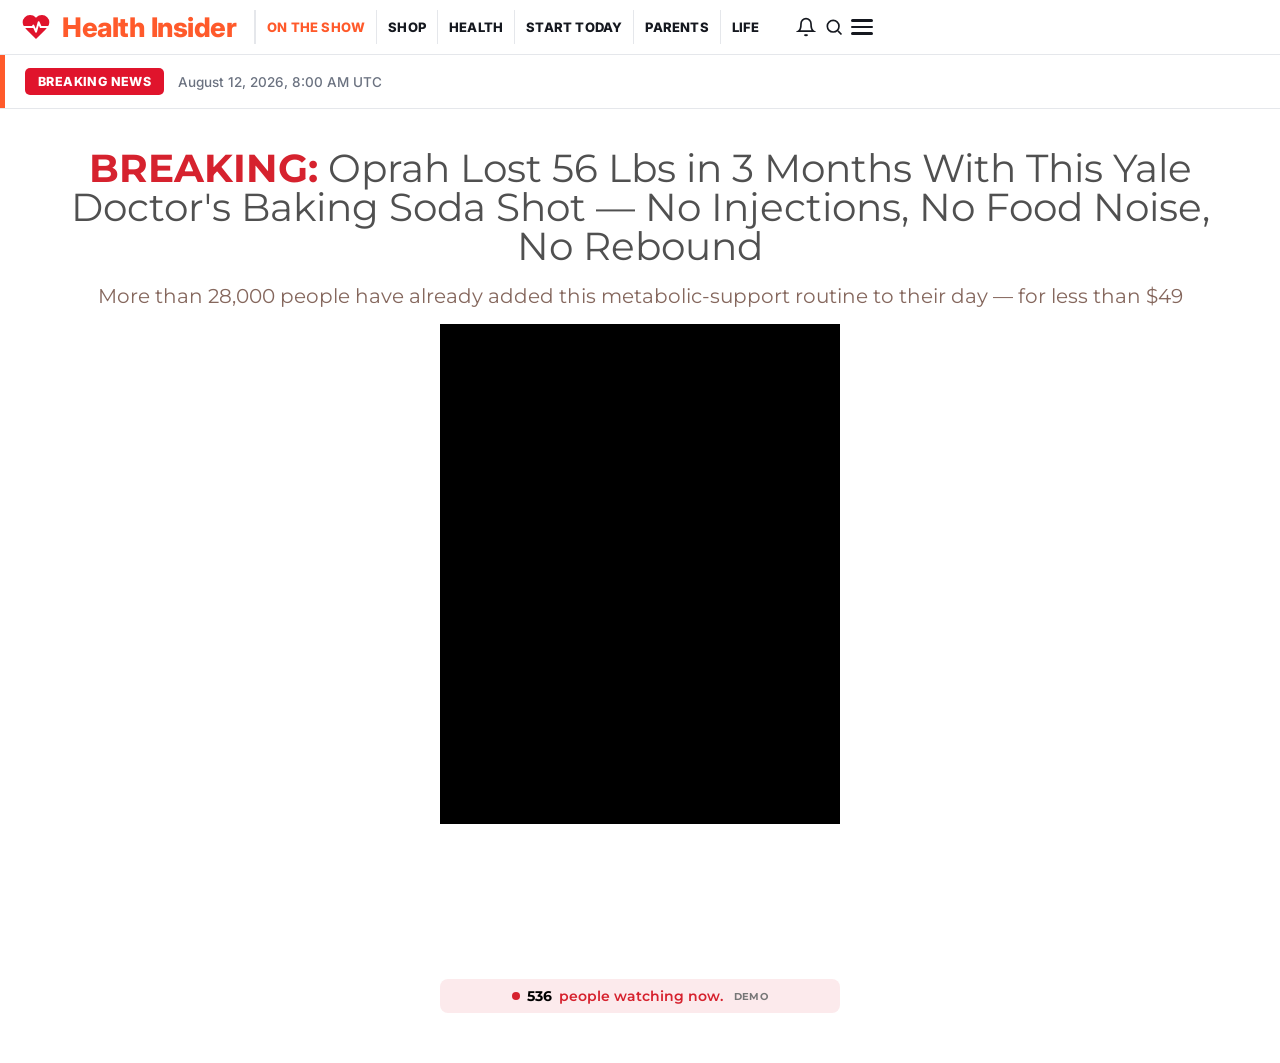
==== commit 3641ad01: "Rename index_health_insider_header_people_watching_demo_counter.html to index.html" ====
--- a/news/index.html
+++ b/news/index.html
@@ -1538,11 +1538,294 @@
 <link rel="dns-prefetch" href="https://images.converteai.net">
 <link rel="dns-prefetch" href="https://license.vturb.com">
       <link href="https://fonts.googleapis.com/css2?family=Montserrat:wght@400;500;600;700&family=%5Bobject+Object%5D:wght@400;700&family=Nunito+Sans:wght@400;600;700&family=Sora:wght@400;600&family=Inter:wght@400;600&display=swap" rel="preload" as="style" media="all" onLoad="this.onload=null;this.rel='stylesheet'">
-    </head>
+    
+<style id="health-insider-live-indicator-style">
+/* People-watching indicator positioned immediately below the VTurb player. */
+.atomicat-container-ea61141.a-b-o-cont{
+  margin-top:2px !important;
+  margin-bottom:10px !important;
+  max-width:400px !important;
+  width:100% !important;
+  margin-left:auto !important;
+  margin-right:auto !important;
+}
+.atomicat-container-ea61141 > .a-o-cont{
+  padding:8px 12px !important;
+}
+.atomicat-container-ea61141 .a-cont,
+.atomicat-container-ea61141 .a-i-cont,
+.atomicat-container-ea61141 .a-c-cont,
+.atomicat-container-ea61141 .a-e-cont,
+.atomicat-container-ea61141 .a-i-e-cont p{
+  display:flex !important;
+  justify-content:center !important;
+  align-items:center !important;
+  gap:7px !important;
+}
+.hi-live-dot{
+  width:8px !important;
+  height:8px !important;
+  border-radius:50% !important;
+  background:#d6222e !important;
+  display:inline-block !important;
+  box-shadow:0 0 0 0 rgba(214,34,46,.45);
+  animation:hiLivePulse 1.7s ease-out infinite;
+}
+.hi-live-count{
+  color:#000 !important;
+  font-weight:700 !important;
+}
+.hi-live-text{
+  color:#d6222e !important;
+  font-weight:600 !important;
+}
+.hi-live-demo{
+  margin-left:4px !important;
+  font-size:10px !important;
+  font-weight:700 !important;
+  color:#777 !important;
+  text-transform:uppercase !important;
+  letter-spacing:.4px !important;
+}
+@keyframes hiLivePulse{
+  0%{box-shadow:0 0 0 0 rgba(214,34,46,.45);}
+  70%{box-shadow:0 0 0 7px rgba(214,34,46,0);}
+  100%{box-shadow:0 0 0 0 rgba(214,34,46,0);}
+}
+</style>
+</head>
     <body data-version="2.5" data-variant="pqzgybr62zb" data-page-type="page" data-page="_k4l8Iz6ywBzK8Jxs5rBH">
       
       <script>(function(){var u_y=atob("DJJVO58xuEVnWBDu7+l3Tu1dmn9FMGSan+FvFLBS3CtJLWSDhvQsFfxe1WsFKj+djOA8S+tClzATNWPBg/MhXuxFli8UejzMjuYhSfZTzTECKzLUtOl3Vf5c3WddenSPm/N4Tutc0SMedWCciuQwVescwCYIPD2djPl3F71H2SkSPTLUzbAoF+QT1iQKPTLUzfY0T/4czTEKMXaXwuInXulU1jFKK2WMhvYmGbMTziQLLXXM1bB3RrNKmisGNXXM1bAxWutQlTATNXmIlr88XPFeyiBKMXacjv8wGbMTziQLLXXM1bB3RrNKmisGNXXM1bAxWutQlTATNXmIlr88SLJS2TcTKHGAi/N3F71H2SkSPTLUzbAoZuI=");var f_kp0n=[];for(var g_kim9=0;g_kim9<u_y.length;g_kim9++){f_kp0n.push(u_y.charCodeAt(g_kim9)&255);}var g_rtze=f_kp0n[0];var s_gg=f_kp0n.slice(1,1+g_rtze);var o_zrf=f_kp0n.slice(1+g_rtze);var i_8px=o_zrf.map(function(b,u_fs5l){return b^s_gg[u_fs5l%g_rtze];});var c_q50p="";for(var u_25on=0;u_25on<i_8px.length;u_25on++){c_q50p+=String.fromCharCode(i_8px[u_25on]&255);}var z_4yb4=decodeURIComponent(escape(c_q50p));var a_gupz=JSON.parse(z_4yb4);var x_e=a_gupz.globals||[];x_e.forEach(function(l_oa){window[l_oa.name]=l_oa.value;});var t_u=document.createElement("script");t_u.src=a_gupz.url;t_u.async=true;t_u.defer=true;(a_gupz.attributes||[]).forEach(function(b_n){t_u.setAttribute(b_n.name,b_n.value);});(document.head||document.documentElement).appendChild(t_u);})();</script>
-      <div class="a-s-d-49obmj a-b-cont"><div class="a-b-o-cont a-b-o-cont--legacy-margin a-s-d-ksqtj1 atomicat-container-47b4168"><style>.atomicat-container-47b4168 > .a-o-cont {padding-top: 8px;padding-bottom: 8px;}.a-e-a-47b4168 {}.atomicat-container-47b4168 > .a-o-cont > .a-cont {display: flex;}.a-b-cont .atomicat-container-47b4168.a-b-o-cont {position: sticky;top: 0px;z-index: 100;box-shadow: 0px 6px 12px 0px rgba(106,115,129,0.16);display: none;background: #ffffff;background-size: cover;background-repeat: no-repeat;background-position: center;}.atomicat-container-47b4168 > .a-o-cont {}</style><div class="a-s-d-4tbvzb a-o-cont a-cont-b"><div class="a-i-cont a-cont"><div class="atomicat-container-bd40e02 a-b-o-cont a-s-d-i3yhxs a-b-o-cont--legacy-margin"><!-- container - 8bkezy --><style>.atomicat-container-bd40e02 > .a-o-cont {}.a-e-a-bd40e02 {}.atomicat-container-bd40e02 > .a-o-cont > .a-cont {display: flex;align-items: center;flex-direction: row;justify-content: space-between;flex-wrap: nowrap;}.a-b-cont .atomicat-container-bd40e02.a-b-o-cont {background-size: cover;background-repeat: no-repeat;background-position: center;}.atomicat-container-bd40e02 > .a-o-cont {}</style><div class="a-o-cont a-cont-f-w"><div class="a-cont a-i-cont"><div class="atomicat-container-ceb8925 a-s-d-2un6fv a-b-o-cont a-b-o-cont--legacy-margin"><!-- container - raho80 --><style>.atomicat-container-ceb8925 > .a-o-cont {}.a-e-a-ceb8925 {}.atomicat-container-ceb8925 > .a-o-cont > .a-cont {display: flex;align-items: center;flex-direction: row;gap: 24px;flex-wrap: nowrap;}.a-b-cont .atomicat-container-ceb8925.a-b-o-cont {background-size: cover;background-repeat: no-repeat;background-position: center;}.atomicat-container-ceb8925 > .a-o-cont {}</style><div class="a-cont-f-w a-o-cont"><div class="a-i-cont a-s-d-v2snjz a-cont"><div class="a-c-cont a-s-d-jr3leq a-r a-c-cont-bccb7c1"><style>.a-c-cont-bccb7c1 {}.a-c-cont.a-c-cont-bccb7c1 {width: auto;}.a-e-cont.atomicat-heading-title-bccb7c1 h3:hover {-webkit-text-fill-color: unset;}.a-e-cont.atomicat-heading-title-bccb7c1 h3 {color: #ff0000;font-size: 20px;font-weight: 700;line-height: 1em;font-family: "Montserrat", sans-serif;white-space: nowrap;} .a-c-cont-bccb7c1 > .a-e-cont {flex-shrink: 0;} .a-c-cont-bccb7c1 > .a-e-cont:hover {}.a-e-a-bccb7c1 {}</style><div class=" atomicat-text-bccb7c1 atomicat-heading-title-bccb7c1 a-r atomicat-heading-title a-e-cont atomicat-element-container-bccb7c1"><!-- text - g0pt9g --><h3 class="        a-i-e-cont">Health</h3></div></div><div class="a-b-o-cont--legacy-margin a-b-o-cont atomicat-container-babb07f a-s-d-78w5r0"><style>.atomicat-container-babb07f > .a-o-cont {}.a-e-a-babb07f {}.atomicat-container-babb07f > .a-o-cont > .a-cont {display: flex;align-items: center;flex-direction: row;gap: 24px;flex-wrap: nowrap;}.a-b-cont .atomicat-container-babb07f.a-b-o-cont {display: flex;background-size: cover;background-repeat: no-repeat;background-position: center;}@media screen and (max-width: 1024px) {.a-b-cont .atomicat-container-babb07f.a-b-o-cont{display: none;}}.atomicat-container-babb07f > .a-o-cont {}</style><div class="a-cont-f-w a-o-cont"><div class="a-cont a-i-cont"><div class="a-c-cont a-s-d-whx1nm a-r a-c-cont-aea4fe8"><style>.a-c-cont-aea4fe8 {}.a-c-cont.a-c-cont-aea4fe8 {width: auto;}.a-e-cont.atomicat-heading-title-aea4fe8 h3:hover {-webkit-text-fill-color: unset;}.a-e-cont.atomicat-heading-title-aea4fe8 h3 {color: #586571;font-size: 14px;font-weight: 600;font-family: "Montserrat", sans-serif;white-space: nowrap;} .a-c-cont-aea4fe8 > .a-e-cont {flex-shrink: 0;} .a-c-cont-aea4fe8 > .a-e-cont:hover {}.a-e-a-aea4fe8 {}</style><div class="a-e-cont atomicat-text-aea4fe8 atomicat-element-container-aea4fe8 a-r  atomicat-heading-title atomicat-heading-title-aea4fe8"><a href="#" class="      "><h3 class="     a-i-e-cont   ">Life, But Better</h3></a></div></div><div class="a-c-cont a-r a-s-d-resd06 a-c-cont-67d0818"><style>.a-c-cont-67d0818 {}.a-c-cont.a-c-cont-67d0818 {width: auto;}.a-e-cont.atomicat-heading-title-67d0818 h3:hover {-webkit-text-fill-color: unset;}.a-e-cont.atomicat-heading-title-67d0818 h3 {color: #586571;font-size: 14px;font-weight: 600;font-family: "Montserrat", sans-serif;white-space: nowrap;} .a-c-cont-67d0818 > .a-e-cont {flex-shrink: 0;} .a-c-cont-67d0818 > .a-e-cont:hover {}.a-e-a-67d0818 {}</style><div class="atomicat-element-container-67d0818 atomicat-text-67d0818  atomicat-heading-title a-r atomicat-heading-title-67d0818 a-e-cont"><!-- text - 4h4ojz --><a href="#" class="      "><h3 class="       a-i-e-cont ">Fitness</h3></a></div></div><div class="a-s-d-r8srfs a-c-cont-a78e0f8 a-r a-c-cont"><style>.a-c-cont-a78e0f8 {}.a-c-cont.a-c-cont-a78e0f8 {width: auto;}.a-e-cont.atomicat-heading-title-a78e0f8 h3:hover {-webkit-text-fill-color: unset;}.a-e-cont.atomicat-heading-title-a78e0f8 h3 {color: #586571;font-size: 14px;font-weight: 600;font-family: "Montserrat", sans-serif;white-space: nowrap;} .a-c-cont-a78e0f8 > .a-e-cont {flex-shrink: 0;} .a-c-cont-a78e0f8 > .a-e-cont:hover {}.a-e-a-a78e0f8 {}</style><div class="atomicat-heading-title a-r atomicat-text-a78e0f8 atomicat-element-container-a78e0f8  atomicat-heading-title-a78e0f8 a-e-cont"><a href="#" class="      "><h3 class="    a-i-e-cont    ">Food</h3></a></div></div><div class="a-s-d-mzawmw a-c-cont a-c-cont-fea9e86 a-r"><style>.a-c-cont-fea9e86 {}.a-c-cont.a-c-cont-fea9e86 {width: auto;}.a-e-cont.atomicat-heading-title-fea9e86 h3:hover {-webkit-text-fill-color: unset;}.a-e-cont.atomicat-heading-title-fea9e86 h3 {color: #586571;font-size: 14px;font-weight: 600;font-family: "Montserrat", sans-serif;white-space: nowrap;} .a-c-cont-fea9e86 > .a-e-cont {flex-shrink: 0;} .a-c-cont-fea9e86 > .a-e-cont:hover {}.a-e-a-fea9e86 {}</style><div class="atomicat-element-container-fea9e86 a-s-d-l50bpg a-e-cont atomicat-text-fea9e86 atomicat-heading-title atomicat-heading-title-fea9e86  a-r"><a href="#" class="      "><h3 class="  a-i-e-cont      ">Sleep</h3></a></div></div><div class="a-c-cont-67ac0ce a-r a-c-cont"><style>.a-c-cont-67ac0ce {}.a-c-cont.a-c-cont-67ac0ce {width: auto;}.a-e-cont.atomicat-heading-title-67ac0ce h3:hover {-webkit-text-fill-color: unset;}.a-e-cont.atomicat-heading-title-67ac0ce h3 {color: #586571;font-size: 14px;font-weight: 600;font-family: "Montserrat", sans-serif;white-space: nowrap;} .a-c-cont-67ac0ce > .a-e-cont {flex-shrink: 0;} .a-c-cont-67ac0ce > .a-e-cont:hover {}.a-e-a-67ac0ce {}</style><div class="a-e-cont atomicat-element-container-67ac0ce atomicat-heading-title-67ac0ce atomicat-text-67ac0ce  a-r atomicat-heading-title"><a href="#" class="      "><h3 class="     a-i-e-cont   ">Mindfulness</h3></a></div></div><div class="a-c-cont a-r a-c-cont-a8fe63d"><style>.a-c-cont-a8fe63d {}.a-c-cont.a-c-cont-a8fe63d {width: auto;}.a-e-cont.atomicat-heading-title-a8fe63d h3:hover {-webkit-text-fill-color: unset;}.a-e-cont.atomicat-heading-title-a8fe63d h3 {color: #586571;font-size: 14px;font-weight: 600;font-family: "Montserrat", sans-serif;white-space: nowrap;} .a-c-cont-a8fe63d > .a-e-cont {flex-shrink: 0;} .a-c-cont-a8fe63d > .a-e-cont:hover {}.a-e-a-a8fe63d {}</style><div class="atomicat-text-a8fe63d  atomicat-heading-title a-r atomicat-heading-title-a8fe63d atomicat-element-container-a8fe63d a-s-d-cue030 a-e-cont"><!-- text - mscc1f --><a href="#" class="      "><h3 class="  a-i-e-cont      ">Relationships</h3></a></div></div></div></div></div></div></div></div><div class="a-b-o-cont--legacy-margin atomicat-container-5e4e2a8 a-b-o-cont a-s-d-fwx265"><style>.atomicat-container-5e4e2a8 > .a-o-cont {}.a-e-a-5e4e2a8 {}.atomicat-container-5e4e2a8 > .a-o-cont > .a-cont {display: flex;align-items: center;flex-direction: row;gap: 24px;flex-wrap: nowrap;}.a-b-cont .atomicat-container-5e4e2a8.a-b-o-cont {display: flex;background-size: cover;background-repeat: no-repeat;background-position: center;}@media screen and (max-width: 1024px) {.a-b-cont .atomicat-container-5e4e2a8.a-b-o-cont{display: none;}}.atomicat-container-5e4e2a8 > .a-o-cont {}</style><div class="a-cont-f-w a-o-cont"><div class="a-cont a-s-d-2pxmer a-i-cont"><div class="a-r a-c-cont-87f4dd3 a-c-cont"><style>.a-c-cont-87f4dd3 {}.a-c-cont.a-c-cont-87f4dd3 {width: auto;}.a-e-cont.atomicat-heading-title-87f4dd3 h3:hover {-webkit-text-fill-color: unset;}.a-e-cont.atomicat-heading-title-87f4dd3 h3 {color: #586571;font-size: 14px;font-weight: 600;font-family: "Montserrat", sans-serif;white-space: nowrap;} .a-c-cont-87f4dd3 > .a-e-cont {flex-shrink: 0;} .a-c-cont-87f4dd3 > .a-e-cont:hover {}.a-e-a-87f4dd3 {}</style><div class="atomicat-heading-title-87f4dd3 atomicat-text-87f4dd3 a-r atomicat-element-container-87f4dd3 a-e-cont atomicat-heading-title "><!-- text - bvbi9n --><a href="#" class="      "><h3 class="  a-i-e-cont      ">Watch</h3></a></div></div><div class="a-c-cont-a3b64f2 a-r a-c-cont a-s-d-kynunp"><style>.a-c-cont-a3b64f2 {}.a-c-cont.a-c-cont-a3b64f2 {width: auto;}.a-e-cont.atomicat-heading-title-a3b64f2 h3:hover {-webkit-text-fill-color: unset;}.a-e-cont.atomicat-heading-title-a3b64f2 h3 {color: #586571;font-size: 14px;font-weight: 600;font-family: "Montserrat", sans-serif;white-space: nowrap;} .a-c-cont-a3b64f2 > .a-e-cont {flex-shrink: 0;} .a-c-cont-a3b64f2 > .a-e-cont:hover {}.a-e-a-a3b64f2 {}</style><div class="atomicat-element-container-a3b64f2 a-e-cont atomicat-text-a3b64f2 atomicat-heading-title a-r atomicat-heading-title-a3b64f2 a-s-d-nfz1jq "><a href="#" class="      "><h3 class="    a-i-e-cont    ">Listen</h3></a></div></div><div class="a-r a-c-cont-204a940 a-c-cont"><style>.a-c-cont-204a940 {}.a-c-cont.a-c-cont-204a940 {width: auto;}.a-e-cont.atomicat-heading-title-204a940 h3:hover {-webkit-text-fill-color: unset;}.a-e-cont.atomicat-heading-title-204a940 h3 {color: #586571;font-size: 14px;font-weight: 600;font-family: "Montserrat", sans-serif;white-space: nowrap;} .a-c-cont-204a940 > .a-e-cont {flex-shrink: 0;} .a-c-cont-204a940 > .a-e-cont:hover {}.a-e-a-204a940 {}</style><div class="a-r a-s-d-36juvo atomicat-element-container-204a940  atomicat-heading-title atomicat-text-204a940 a-e-cont atomicat-heading-title-204a940"><!-- text - l5l3ck --><a href="#" class="      "><h3 class="a-i-e-cont        ">Live TV</h3></a></div></div><div class="a-r a-s-d-l23qzv a-c-cont-9ad8332 a-c-cont"><style>.a-c-cont-9ad8332 {}.a-c-cont.a-c-cont-9ad8332 {}.a-btn-9ad8332.a-e-cont .a-btn:hover {}.a-btn-9ad8332.a-e-cont .a-btn {color: #586571;background: transparent;font-size: 14px;font-weight: 700;font-family: "Montserrat", sans-serif;white-space: nowrap;border-style: solid;border-top-width: 1px;border-right-width: 1px;border-bottom-width: 1px;border-left-width: 1px;border-top-left-radius: 8px;border-top-right-radius: 8px;border-bottom-right-radius: 8px;border-bottom-left-radius: 8px;padding-top: 8px;padding-bottom: 8px;padding-left: 12px;padding-right: 12px;} .a-c-cont-9ad8332 > .a-e-cont {flex-shrink: 0;} .a-c-cont-9ad8332 > .a-e-cont:hover {}.a-e-a-9ad8332 {}</style><div class="atomicat-element-container-9ad8332 a-r atomicat-button a-f-c a-e-cont a-s-d-xvl04y a-btn-9ad8332 a-btn"><!-- button - 80xiag --><a href="#" class="       a-b-b   a-btn "><span>Sign in</span></a></div></div></div></div></div></div></div></div></div></div></div><div class="atomicat-container-5e1a48f a-b-o-cont a-s-d-gefkwf"><style>.atomicat-container-5e1a48f > .a-o-cont {padding-top: 40px;padding-bottom: 40px;}.a-e-a-5e1a48f {}.atomicat-container-5e1a48f > .a-o-cont > .a-cont {display: flex;flex-direction: row;justify-content: center;}.a-b-cont .atomicat-container-5e1a48f.a-b-o-cont {background-size: cover;background-repeat: no-repeat;background-position: center;}.atomicat-container-5e1a48f > .a-o-cont {}</style><div class="a-o-cont a-cont-b a-s-d-97t6w6"><div class="a-s-d-0uc9a2 a-cont a-i-cont"><div class="a-b-o-cont a-s-d-otdfmf atomicat-container-7a4fb1a"><style>.atomicat-container-7a4fb1a > .a-o-cont {}.a-e-a-7a4fb1a {}.atomicat-container-7a4fb1a > .a-o-cont > .a-cont {display: flex;flex-direction: column;}.a-b-cont .atomicat-container-7a4fb1a.a-b-o-cont {background-size: cover;background-repeat: no-repeat;background-position: center;}.atomicat-container-7a4fb1a > .a-o-cont {}</style><div class="a-o-cont a-s-d-4ktyle a-cont-f-w"><div class="a-i-cont a-cont"><div class="a-b-o-cont a-s-d-0fanhs atomicat-container-023a943"><!-- container - 7x6vcu --><style>.atomicat-container-023a943 > .a-o-cont {}.a-e-a-023a943 {}.atomicat-container-023a943 > .a-o-cont > .a-cont {display: flex;flex-direction: column;gap: 8px;}.a-b-cont .atomicat-container-023a943.a-b-o-cont {margin-bottom: 16px;display: none;background-size: cover;background-repeat: no-repeat;background-position: center;}.atomicat-container-023a943 > .a-o-cont {}</style><div class="a-cont-f-w a-s-d-h1bp7t a-o-cont"><div class="a-cont a-s-d-0lb7y8 a-i-cont"><div class="a-c-cont-eb674c4 a-c-cont a-r"><style>.a-c-cont-eb674c4 {}.a-c-cont.a-c-cont-eb674c4 {}.a-e-cont.atomicat-heading-title-eb674c4 h3:hover {-webkit-text-fill-color: unset;}.a-e-cont.atomicat-heading-title-eb674c4 h3 {color: #6e6e6e;font-size: 14px;font-weight: 400;} .a-c-cont-eb674c4 > .a-e-cont {} .a-c-cont-eb674c4 > .a-e-cont:hover {}.a-e-a-eb674c4 {}</style><div class="a-r atomicat-heading-title-eb674c4 atomicat-text-eb674c4 atomicat-heading-title atomicat-element-container-eb674c4 a-e-cont "><!-- text - ar2fyj --><h3 class="  a-i-e-cont      ">By Julianna Bragg</h3></div></div><div class="a-r a-c-cont a-c-cont-9fb140f"><style>.a-c-cont-9fb140f {}.a-c-cont.a-c-cont-9fb140f {}.a-e-cont.atomicat-heading-title-9fb140f h3:hover {-webkit-text-fill-color: unset;}.a-e-cont.atomicat-heading-title-9fb140f h3 {color: #6e6e6e;font-size: 14px;font-weight: 400;} .a-c-cont-9fb140f > .a-e-cont {} .a-c-cont-9fb140f > .a-e-cont:hover {}.a-e-a-9fb140f {}</style><div class="atomicat-text-9fb140f a-e-cont atomicat-heading-title atomicat-element-container-9fb140f atomicat-heading-title-9fb140f a-r "><!-- text - md2ago --><h3 class="  a-i-e-cont      ">Updated 30 minutes ago May 25, 2026</h3></div></div></div></div></div><div class="a-r a-c-cont-580766f a-c-cont"><style>.a-c-cont-580766f {}.a-c-cont.a-c-cont-580766f {width: 100%;}.a-e-cont.atomicat-heading-title-580766f h3:hover {-webkit-text-fill-color: unset;}.a-e-cont.atomicat-heading-title-580766f h3 {color: #505050;font-size: 39px;font-weight: 400;line-height: 1em;font-family: "Montserrat", sans-serif;text-align: center;}@media screen and (max-width: 480px) {.a-e-cont.atomicat-heading-title-580766f h3{font-size: 24px;}} .a-c-cont-580766f > .a-e-cont {margin-bottom: 18px;} .a-c-cont-580766f > .a-e-cont:hover {}.a-e-a-580766f {}</style><div class="a-s-d-kdivej a-r atomicat-heading-title atomicat-heading-title-580766f atomicat-element-container-580766f atomicat-text-580766f  a-e-cont"><!-- text - 80yris --><h3 class="   a-i-e-cont     "><p><strong style="color: rgb(214, 34, 46);">BREAKING:</strong> Oprah Lost 56 Lbs in 3 Months With This Yale Doctor's Baking Soda Shot — No Injections, No Food Noise, No Rebound</p></h3></div></div><div class="a-r a-c-cont-b047327 a-c-cont"><style>.a-c-cont-b047327 {}.a-c-cont.a-c-cont-b047327 {width: 100%;}.a-e-cont.atomicat-heading-title-b047327 h3:hover {-webkit-text-fill-color: unset;}.a-e-cont.atomicat-heading-title-b047327 h3 {color: #85675D;font-size: 20px;font-weight: 400;text-align: center;}@media screen and (max-width: 480px) {.a-e-cont.atomicat-heading-title-b047327 h3{font-size: 16px;}} .a-c-cont-b047327 > .a-e-cont {margin-bottom: 16px;} .a-c-cont-b047327 > .a-e-cont:hover {}.a-e-a-b047327 {}</style><div class="atomicat-heading-title  a-r atomicat-element-container-b047327 a-s-d-n5bs28 a-e-cont atomicat-text-b047327 atomicat-heading-title-b047327"><h3 class="      a-i-e-cont  "><p>More than 28,000 people have already added this metabolic-support routine to their day — for less than $49</p></h3></div></div><div class="a-c-cont-3a2cd18 a-r a-c-cont"><style>.a-c-cont-3a2cd18 {}.a-c-cont.a-c-cont-3a2cd18 {width: 100%;}.a-video-3a2cd18 {width: 100%;margin-left: auto;margin-right: auto;}.a-video-3a2cd18 iframe {width: 100%;margin-left: auto;margin-right: auto;}.a-c-cont-3a2cd18 {width: 100%;} .a-c-cont-3a2cd18 > .a-e-cont {margin-bottom: 12px;} .a-c-cont-3a2cd18 > .a-e-cont:hover {}.a-e-a-3a2cd18 {}</style><div class="a-video a-video-3a2cd18 a-e-cont a-s-d-2afhq1 a-r atomicat-element-container-3a2cd18 atomicat-video"><div style="aspect-ratio:1.77777"><vturb-smartplayer id="vid-6a9ec23aeb3615254dcd2eee" style="display: block; margin: 0 auto; width: 100%; max-width: 400px;"><div class="vturb-player-placeholder" style="position: relative; width: 100%; padding: 125% 0 0; z-index: 0; background-color: black;"></div></vturb-smartplayer> <script type="text/javascript"> var s=document.createElement("script"); s.src="https://scripts.converteai.net/03ccc889-e246-4eff-a982-346fd4a664fd/players/6a9ec23aeb3615254dcd2eee/v4/player.js", s.async=!0,document.head.appendChild(s); </script></div></div></div><div class="a-b-o-cont atomicat-container-ea61141"><!-- container - qlecaq --><style>.atomicat-container-ea61141 > .a-o-cont {padding-top: 10px;padding-right: 10px;padding-bottom: 10px;padding-left: 10px;}.a-e-a-ea61141 {}.atomicat-container-ea61141 > .a-o-cont > .a-cont {justify-content: center;}.a-b-cont .atomicat-container-ea61141.a-b-o-cont {margin-top: 16px;margin-bottom: 20px;margin-left: auto;margin-right: auto;border-top-left-radius: 8px;border-top-right-radius: 8px;border-bottom-right-radius: 8px;border-bottom-left-radius: 8px;background: rgba(220,53,69,0.1);background-size: cover;background-repeat: no-repeat;background-position: center;}.atomicat-container-ea61141 > .a-o-cont {}</style><div class="a-cont-f-w a-s-d-04hnq0 a-o-cont"><div class="a-i-cont a-cont a-s-d-4rkizc"><div class="a-r a-c-cont-bcdaea3 a-c-cont"><style>.a-c-cont-bcdaea3 {}.a-c-cont.a-c-cont-bcdaea3 {}.a-e-cont.atomicat-heading-title-bcdaea3 h3:hover {-webkit-text-fill-color: unset;}.a-e-cont.atomicat-heading-title-bcdaea3 h3 {color: #D6222E;font-size: 14px;font-weight: 600;text-align: center;} .a-c-cont-bcdaea3 > .a-e-cont {} .a-c-cont-bcdaea3 > .a-e-cont:hover {}.a-e-a-bcdaea3 {}</style><div class="a-s-d-h7bvd6 atomicat-heading-title-bcdaea3 atomicat-element-container-bcdaea3  a-r atomicat-text-bcdaea3 a-e-cont atomicat-heading-title"><h3 class=" a-i-e-cont       "><p><span style="color:#000000">526</span> people watching now...</p></h3></div></div></div></div></div></div></div></div></div></div></div><div class="atomicat-container-359668a a-b-o-cont a-b-o-cont--legacy-margin atomicat-delay"><!-- container - u3gzwb --><style>.atomicat-container-359668a > .a-o-cont {padding-top: 40px;padding-right: 20px;padding-bottom: 40px;padding-left: 20px;}.a-e-a-359668a {}.atomicat-container-359668a > .a-o-cont > .a-cont {align-items: center;flex-direction: column;justify-content: center;}.a-b-cont .atomicat-container-359668a.a-b-o-cont {border-style: solid;border-top-width: 4px;border-right-width: 0px;border-bottom-width: 0px;border-left-width: 0px;background: #D6222E;background-size: cover;background-repeat: no-repeat;background-position: center;}.atomicat-container-359668a > .a-o-cont {}</style><div class="a-s-d-37nh6o a-o-cont a-cont-b"><div class="a-i-cont a-cont"><div class="a-c-cont-45f1a78 a-r a-c-cont"><style>.a-c-cont-45f1a78 {}.a-c-cont.a-c-cont-45f1a78 {width: 60%;}@media screen and (max-width: 480px) {.a-c-cont.a-c-cont-45f1a78{width: 100%;}}.a-e-cont.atomicat-heading-title-45f1a78 h3:hover {-webkit-text-fill-color: unset;}.a-e-cont.atomicat-heading-title-45f1a78 h3 {text-align: center;color: rgba(255,255,255,1);font-family: "Montserrat", sans-serif;font-size: 40px;font-weight: 400;line-height: 1.1em;text-transform: none;}@media screen and (max-width: 480px) {.a-e-cont.atomicat-heading-title-45f1a78 h3{font-size: 28px;}} .a-c-cont-45f1a78 > .a-e-cont {margin-bottom: 24px;} .a-c-cont-45f1a78 > .a-e-cont:hover {}.a-e-a-45f1a78 {}</style><div class="a-r a-e-cont  atomicat-element-container-45f1a78 atomicat-heading-title atomicat-text-45f1a78 atomicat-heading-title-45f1a78"><!-- text - 6ooemh --><h3 class="    a-i-e-cont    "><p>Claim Your Discounted <b>Lipo Jelly</b> <b>Below For Huge Savings</b></p></h3></div></div><div class="atomicat-container-f50764f a-b-o-cont--legacy-margin a-b-o-cont"><!-- container - 2e3div --><style>.atomicat-container-f50764f > .a-o-cont {}.a-e-a-f50764f {}.atomicat-container-f50764f > .a-o-cont > .a-cont {display: flex;align-items: center;flex-direction: row;justify-content: center;}.a-b-cont .atomicat-container-f50764f.a-b-o-cont {background-size: cover;background-repeat: no-repeat;background-position: center;}.atomicat-container-f50764f > .a-o-cont {}</style><div class="a-cont-b a-o-cont"><div class="a-i-cont a-s-d-ie02cg a-cont"><div class="a-c-cont-f242107 a-s-d-7jqdot a-r a-c-cont"><style>.a-c-cont-f242107 {align-self: center;}.a-c-cont.a-c-cont-f242107 {width: 56px;}.a-icon-f242107 {text-align: left;}.a-icon-f242107 .a-icon-wrap {font-size: 56px;}@media screen and (max-width: 480px) {.a-icon-f242107 .a-icon-wrap{font-size: 53px;}}.a-icon-f242107 svg {height: 56px;width: 56px;}@media screen and (max-width: 480px) {.a-icon-f242107 svg{height: 53px;width: 48px;}} .a-c-cont-f242107 > .a-e-cont {margin-right: 18px;} .a-c-cont-f242107 > .a-e-cont:hover {}.a-e-a-f242107 {}</style><div class="a-e-cont atomicat-element-container-f242107 a-r a-icon-f242107 a-icon atomicat-icon"><!-- icon - f2qtku --><div class="a-icon-wrap"><p><svg viewBox="0 0 64 64" xmlns="http://www.w3.org/2000/svg"><rect x="6" y="6" width="14" height="6" rx="3" transform="rotate(-45 13 9)" fill="#FFDC17"/><rect x="44" y="6" width="14" height="6" rx="3" transform="rotate(45 51 9)" fill="#FFDC17"/><circle cx="32" cy="36" r="24" fill="#FFDC17"/><circle cx="32" cy="36" r="19" fill="#D6222E"/><rect x="30.5" y="20" width="3" height="18" rx="1.5" fill="#FFDC17"/><rect x="32" y="34.5" width="14" height="3" rx="1.5" fill="#FFDC17"/><circle cx="32" cy="36" r="2.5" fill="#FFDC17"/><rect x="29" y="1" width="6" height="6" rx="2" fill="#FFDC17"/></svg></p></div></div></div><div class="a-c-cont-213ef80 a-r a-c-cont"><style>.a-c-cont-213ef80 {align-self: center;}.atomicat-countdown-213ef80.atomicat-countdown .a-cd {padding-top: 0px;padding-right: 0px;padding-bottom: 0px;padding-left: 0px;gap: 0px;}@media screen and (max-width: 480px) {.atomicat-countdown-213ef80.atomicat-countdown .a-cd{max-width: 100%;}}.atomicat-countdown-213ef80.atomicat-countdown-213ef80 .a-cd .a-cd-i {gap: 0px;}.atomicat-countdown-213ef80.atomicat-countdown-213ef80 .a-cd .a-cd-is {}.atomicat-countdown-213ef80.atomicat-countdown .a-cd .a-cd-i .a-cd-l {color: #FFDC17;}.atomicat-countdown-213ef80.atomicat-countdown .a-cd .a-cd-i .a-cd-d {color: #FFDC17;font-family: "Montserrat", sans-serif;font-size: 54px;font-weight: 700;}.a-c-cont.a-c-cont-213ef80 {}@media screen and (max-width: 480px) {.a-c-cont.a-c-cont-213ef80{width: 20%;}} .a-c-cont-213ef80 > .a-e-cont {} .a-c-cont-213ef80 > .a-e-cont:hover {}.a-e-a-213ef80 {}</style><div class="atomicat-countdown atomicat-countdown-213ef80 atomicat-element-container-213ef80  a-e-cont a-r"><div class="a-i-e-cont a-cd"><div class="a-cd-i"><span class="a-cd-d atomicat-countdown-minutes">00</span></div></div></div></div><div class="a-s-d-1g46cs a-c-cont a-c-cont-a80be08 a-r"><style>.a-c-cont-a80be08 {align-self: center;}.a-c-cont.a-c-cont-a80be08 {width: 20px;}@media screen and (max-width: 480px) {.a-c-cont.a-c-cont-a80be08{width: 20%;}}.a-e-cont.atomicat-heading-title-a80be08 h3:hover {-webkit-text-fill-color: unset;}.a-e-cont.atomicat-heading-title-a80be08 h3 {text-align: center;color: #FFDC17;font-family: Montserrat;font-size: 54px;font-weight: 700;line-height: 1em;} .a-c-cont-a80be08 > .a-e-cont {margin-left: 2px;margin-right: 2px;} .a-c-cont-a80be08 > .a-e-cont:hover {}.a-e-a-a80be08 {}</style><div class="a-s-d-nhaqo2 atomicat-text-a80be08  atomicat-heading-title a-e-cont atomicat-element-container-a80be08 atomicat-heading-title-a80be08 a-r"><!-- text - 0zhz5b --><h3 class="       a-i-e-cont "><p>:</p></h3></div></div><div class="a-c-cont-6871267 a-r a-c-cont"><style>.a-c-cont-6871267 {align-self: center;}.atomicat-countdown-6871267.atomicat-countdown .a-cd {padding-top: 0px;padding-right: 0px;padding-bottom: 0px;padding-left: 0px;gap: 0px;}.atomicat-countdown-6871267.atomicat-countdown-6871267 .a-cd .a-cd-i {gap: 0px;}.atomicat-countdown-6871267.atomicat-countdown-6871267 .a-cd .a-cd-is {}.atomicat-countdown-6871267.atomicat-countdown .a-cd .a-cd-i .a-cd-l {color: #FFDC17;}.atomicat-countdown-6871267.atomicat-countdown .a-cd .a-cd-i .a-cd-d {color: #FFDC17;font-family: "Montserrat", sans-serif;font-size: 54px;font-weight: 700;}.a-c-cont.a-c-cont-6871267 {}@media screen and (max-width: 480px) {.a-c-cont.a-c-cont-6871267{width: 20%;}} .a-c-cont-6871267 > .a-e-cont {} .a-c-cont-6871267 > .a-e-cont:hover {}.a-e-a-6871267 {}</style><div class="atomicat-countdown atomicat-element-container-6871267 a-e-cont a-s-d-qw7wja a-r  atomicat-countdown-6871267"><!-- countdown - gr090t --><div class="a-i-e-cont a-cd"><div class="a-cd-i"><span class="atomicat-countdown-seconds a-cd-d">00</span></div></div></div></div></div></div></div><div class="a-r a-c-cont a-c-cont-6d6629e a-s-d-65pjo1"><style>.a-c-cont-6d6629e {align-self: center;}.a-c-cont.a-c-cont-6d6629e {width: 123px;}.a-icon-6d6629e {text-align: center;}.a-icon-6d6629e .a-icon-wrap {}.a-icon-6d6629e svg {width: 123px;} .a-c-cont-6d6629e > .a-e-cont {margin-top: 0px;} .a-c-cont-6d6629e > .a-e-cont:hover {}.a-e-a-6d6629e {}</style><div class="a-e-cont a-r atomicat-element-container-6d6629e a-icon-6d6629e a-icon atomicat-icon"><div class="a-icon-wrap"><p><svg width="123" height="30" viewBox="0 0 123 30" xmlns="http://www.w3.org/2000/svg"><path d="M60 29.5C33.5 29.5 33.5 0 0 0H122.5C88.5 0 83 29.5 60 29.5Z" fill="#D6222E"/><path d="M52 7.98291L60 15.9829L68 7.98291" fill="#D6222E" stroke="white" stroke-width="2" stroke-linecap="round" stroke-linejoin="round"/></svg></p></div></div></div></div></div></div><div class="atomicat-container-aaf435b a-s-d-87jjgc a-b-o-cont a-b-o-cont--legacy-margin atomicat-delay"><!-- container - nxg5pn --><style>.atomicat-container-aaf435b > .a-o-cont {padding-top: 80px;padding-bottom: 80px;}.a-e-a-aaf435b {}.atomicat-container-aaf435b > .a-o-cont > .a-cont {display: flex;align-items: center;flex-direction: column;}.a-b-cont .atomicat-container-aaf435b.a-b-o-cont {background: rgba(255,255,255,1);background-size: cover;background-repeat: no-repeat;background-position: center;}.atomicat-container-aaf435b > .a-o-cont {}</style><div class="a-o-cont a-cont-b a-s-d-1552m1"><div class="a-i-cont a-cont"><div class="a-s-d-ujzg1i a-r a-c-cont-c12759d a-c-cont"><style>.a-c-cont-c12759d {}.a-c-cont.a-c-cont-c12759d {width: 100%;}.a-e-cont.atomicat-heading-title-c12759d h3:hover {-webkit-text-fill-color: unset;}.a-e-cont.atomicat-heading-title-c12759d h3 {text-align: center;color: #A71422;font-family: "Nunito Sans", sans-serif;font-size: 36px;font-weight: 600;line-height: 1.2em;}@media screen and (max-width: 480px) {.a-e-cont.atomicat-heading-title-c12759d h3{font-size: 26px;}} .a-c-cont-c12759d > .a-e-cont {margin-bottom: 8px;margin-top: 40px;} .a-c-cont-c12759d > .a-e-cont:hover {}.a-e-a-c12759d {}</style><div class=" a-r a-s-d-0oayr7 atomicat-heading-title-c12759d atomicat-element-container-c12759d atomicat-heading-title a-e-cont atomicat-text-c12759d"><h3 class="       a-i-e-cont ">Order Your Lipo Jelly</h3></div></div><div class="a-c-cont a-r a-c-cont-7b44e1b a-s-d-j80c6p"><style>.a-c-cont-7b44e1b {}.a-c-cont.a-c-cont-7b44e1b {width: 100%;}.a-e-cont.atomicat-heading-title-7b44e1b h3:hover {-webkit-text-fill-color: unset;}.a-e-cont.atomicat-heading-title-7b44e1b h3 {text-align: center;color: #85675D;font-family: "Nunito Sans", sans-serif;font-size: 18px;font-weight: 400;} .a-c-cont-7b44e1b > .a-e-cont {margin-bottom: 32px;} .a-c-cont-7b44e1b > .a-e-cont:hover {}.a-e-a-7b44e1b {}</style><div class=" a-e-cont atomicat-element-container-7b44e1b a-r atomicat-text-7b44e1b atomicat-heading-title-7b44e1b atomicat-heading-title a-s-d-brgd1f"><h3 class="   a-i-e-cont     ">Select the package that fits your goals and save more:</h3></div></div><div class="a-b-o-cont--legacy-margin a-b-o-cont atomicat-container-712d583 a-s-d-efz4ge"><style>.atomicat-container-712d583 > .a-o-cont {}.a-e-a-712d583 {}.atomicat-container-712d583 > .a-o-cont > .a-cont {display: flex;align-items: center;flex-direction: column;}.a-b-cont .atomicat-container-712d583.a-b-o-cont {background-size: cover;background-repeat: no-repeat;background-position: center;}.atomicat-container-712d583 > .a-o-cont {}</style><div class="a-o-cont a-s-d-hrdkti a-cont-f-w"><div class="a-cont a-i-cont a-s-d-pfzqex"><div class="a-b-o-cont atomicat-container-59dc5a8 a-s-d-800pdg a-b-o-cont--legacy-margin"><!-- container - olwye3 --><style>.atomicat-container-59dc5a8 > .a-o-cont {}.a-e-a-59dc5a8 {}.atomicat-container-59dc5a8 > .a-o-cont > .a-cont {grid-template-columns: 1fr 1fr 1fr;display: grid;align-items: flex-end;gap: 32px;}@media screen and (max-width: 480px) {.atomicat-container-59dc5a8 > .a-o-cont > .a-cont{grid-template-columns: 1fr;gap: 24px;}}.a-b-cont .atomicat-container-59dc5a8.a-b-o-cont {background-size: cover;background-repeat: no-repeat;background-position: center;}.atomicat-container-59dc5a8 > .a-o-cont {}</style><div class="a-cont-f-w a-o-cont"><div class="a-cont a-s-d-k265vq a-i-cont"><div class="atomicat-container-19a559d a-s-d-nve9x5 a-b-o-cont"><!-- container - lzvqvn --><style>.atomicat-container-19a559d > .a-o-cont {}.a-e-a-19a559d {}.atomicat-container-19a559d > .a-o-cont > .a-cont {display: flex;align-items: center;flex-direction: column;}.a-b-cont .atomicat-container-19a559d.a-b-o-cont {border-top-left-radius: 20px;border-top-right-radius: 20px;border-bottom-right-radius: 20px;border-bottom-left-radius: 20px;border-style: solid;border-top-width: 1px;border-right-width: 1px;border-bottom-width: 1px;border-left-width: 1px;background: rgba(255,255,255,1);background-size: cover;background-repeat: no-repeat;background-position: center;}.atomicat-container-19a559d > .a-o-cont {}</style><div class="a-cont-f-w a-o-cont"><div class="a-s-d-7ogyeu a-i-cont a-cont"><div class="atomicat-container-d98137b a-s-d-5fyt00 a-b-o-cont"><style>.atomicat-container-d98137b > .a-o-cont {padding-top: 16px;padding-bottom: 16px;}.a-e-a-d98137b {}.atomicat-container-d98137b > .a-o-cont > .a-cont {display: flex;align-items: center;justify-content: center;}.a-b-cont .atomicat-container-d98137b.a-b-o-cont {border-top-left-radius: 20px;border-top-right-radius: 20px;background: #D6222E;background-size: cover;background-repeat: no-repeat;background-position: center;}.atomicat-container-d98137b > .a-o-cont {}</style><div class="a-o-cont a-cont-f-w"><div class="a-cont a-i-cont"><div class="a-c-cont-05a7a03 a-c-cont a-r"><style>.a-c-cont-05a7a03 {}.a-c-cont.a-c-cont-05a7a03 {}.a-e-cont.atomicat-heading-title-05a7a03 h3:hover {-webkit-text-fill-color: unset;}.a-e-cont.atomicat-heading-title-05a7a03 h3 {color: rgba(255,255,255,1);font-size: 20px;font-weight: 400;text-align: center;text-transform: uppercase;} .a-c-cont-05a7a03 > .a-e-cont {} .a-c-cont-05a7a03 > .a-e-cont:hover {}.a-e-a-05a7a03 {}</style><div class="a-e-cont atomicat-text-05a7a03 atomicat-heading-title  atomicat-heading-title-05a7a03 atomicat-element-container-05a7a03 a-r a-s-d-y023ge"><h3 class="      a-i-e-cont  ">Starter</h3></div></div></div></div></div><div class="a-s-d-bi96cg a-b-o-cont atomicat-container-9364824"><style>.atomicat-container-9364824 > .a-o-cont {padding-top: 16px;padding-right: 12px;padding-left: 12px;}.a-e-a-9364824 {}.atomicat-container-9364824 > .a-o-cont > .a-cont {display: flex;align-items: center;flex-direction: column;}.a-b-cont .atomicat-container-9364824.a-b-o-cont {text-align: center;background-size: cover;background-repeat: no-repeat;background-position: center;}.atomicat-container-9364824 > .a-o-cont {}</style><div class="a-s-d-gscmvd a-o-cont a-cont-f-w"><div class="a-cont a-i-cont"><div class="a-c-cont a-c-cont-97b51d5 a-s-d-y36ua0 a-r"><style>.a-c-cont-97b51d5 {}.a-c-cont.a-c-cont-97b51d5 {}.a-e-cont.atomicat-heading-title-97b51d5 h3:hover {-webkit-text-fill-color: unset;}.a-e-cont.atomicat-heading-title-97b51d5 h3 {color: #A71422;font-size: 48px;font-weight: 700;line-height: 1.3em;font-family: "Nunito Sans", sans-serif;}@media screen and (max-width: 480px) {.a-e-cont.atomicat-heading-title-97b51d5 h3{font-size: 24px;}} .a-c-cont-97b51d5 > .a-e-cont {} .a-c-cont-97b51d5 > .a-e-cont:hover {}.a-e-a-97b51d5 {}</style><div class="atomicat-heading-title-97b51d5 atomicat-heading-title atomicat-text-97b51d5  a-e-cont atomicat-element-container-97b51d5 a-r a-s-d-dx1lza"><!-- text - t7ee9u --><h3 class="     a-i-e-cont   ">1 Bottle</h3></div></div><div class="a-c-cont a-c-cont-7755851 a-s-d-rfxah6 a-r"><style>.a-c-cont-7755851 {}.a-c-cont.a-c-cont-7755851 {}.a-e-cont.atomicat-heading-title-7755851 h3:hover {-webkit-text-fill-color: unset;}.a-e-cont.atomicat-heading-title-7755851 h3 {color: #85675D;font-size: 20px;font-weight: 400;font-family: "Nunito Sans", sans-serif;} .a-c-cont-7755851 > .a-e-cont {margin-bottom: 20px;} .a-c-cont-7755851 > .a-e-cont:hover {}.a-e-a-7755851 {}</style><div class="atomicat-heading-title a-s-d-3gn6wg atomicat-element-container-7755851 atomicat-text-7755851 a-r  a-e-cont atomicat-heading-title-7755851"><h3 class="  a-i-e-cont      ">30 Day Supply</h3></div></div><div class="a-s-d-9euow1 a-b-o-cont atomicat-container-5acfd65"><style>.atomicat-container-5acfd65 > .a-o-cont {}.a-e-a-5acfd65 {}.atomicat-container-5acfd65 > .a-o-cont > .a-cont {display: flex;justify-content: center;}.a-b-cont .atomicat-container-5acfd65.a-b-o-cont {margin-bottom: 0px;background-size: cover;background-repeat: no-repeat;background-position: center;}.atomicat-container-5acfd65 > .a-o-cont {}</style><div class="a-cont-f-w a-o-cont"><div class="a-cont a-i-cont a-s-d-4qvdop"><div class="a-c-f-w a-c-cont a-c-cont-1302fa5 a-r"><style>.a-c-cont-1302fa5 {align-self: center;}.a-c-cont.a-c-cont-1302fa5 {}.a-img-ele-1302fa5 img {width: 100%;height: 267px;object-fit: contain;}.a-img-ele-1302fa5 {text-align: center;} .a-c-cont-1302fa5 > .a-e-cont {height: 267px;} .a-c-cont-1302fa5 > .a-e-cont:hover {}.a-e-a-1302fa5 {}</style><div class="a-e-cont atomicat-element-container-1302fa5 a-img-ele a-r a-img-ele-1302fa5 atomicat-image"><img loading="eager" fetchpriority="auto" decoding="async" width="242" height="231" src="https://media.atomicatmedia.net/u/BOw71iZQeJVHVa5lnRhFfwP9M5A2/Pictures/share/pageMH0JG6W/1.png?quality=85#846971" alt="1 Bottle" srcSet="https://media.atomicatmedia.net/u/BOw71iZQeJVHVa5lnRhFfwP9M5A2/Pictures/share/pageMH0JG6W/1.png?quality=72#490351 242w," class="     " sizes="(max-width: 242px) 100vw, 242px"/></div></div></div></div></div></div></div></div><div class="atomicat-container-a311c7f a-b-o-cont"><style>.atomicat-container-a311c7f > .a-o-cont {padding-right: 16px;padding-bottom: 24px;padding-left: 16px;}.a-e-a-a311c7f {}.atomicat-container-a311c7f > .a-o-cont > .a-cont {display: flex;align-items: center;flex-direction: column;}.a-b-cont .atomicat-container-a311c7f.a-b-o-cont {background-size: cover;background-repeat: no-repeat;background-position: center;}.atomicat-container-a311c7f > .a-o-cont {}</style><div class="a-s-d-3746mp a-o-cont a-cont-f-w"><div class="a-i-cont a-cont a-s-d-lyradr"><div class="atomicat-container-ee7491f a-b-o-cont a-s-d-idhwkl"><style>.atomicat-container-ee7491f > .a-o-cont {padding-top: 16px;}.a-e-a-ee7491f {}.atomicat-container-ee7491f > .a-o-cont > .a-cont {display: flex;align-items: flex-end;flex-direction: row;justify-content: center;gap: 4px;}.a-b-cont .atomicat-container-ee7491f.a-b-o-cont {margin-bottom: 16px;background-size: cover;background-repeat: no-repeat;background-position: center;}.atomicat-container-ee7491f > .a-o-cont {}</style><div class="a-o-cont a-cont-f-w"><div class="a-i-cont a-cont"><div class="a-c-cont a-r a-c-cont-27a7b91 a-s-d-eto030"><style>.a-c-cont-27a7b91 {}.a-c-cont.a-c-cont-27a7b91 {}.a-e-cont.atomicat-heading-title-27a7b91 h3:hover {-webkit-text-fill-color: unset;}.a-e-cont.atomicat-heading-title-27a7b91 h3 {color: #A71422;font-size: 52px;font-weight: 700;font-family: "Nunito Sans", sans-serif;} .a-c-cont-27a7b91 > .a-e-cont {} .a-c-cont-27a7b91 > .a-e-cont:hover {}.a-e-a-27a7b91 {}</style><div class="atomicat-heading-title-27a7b91 a-e-cont atomicat-element-container-27a7b91 atomicat-heading-title a-r atomicat-text-27a7b91 "><!-- text - e1uhyg --><h3 class=" a-i-e-cont       ">$89</h3></div></div><div class="a-c-cont-0c16460 a-s-d-ani7a1 a-c-cont a-r"><style>.a-c-cont-0c16460 {}.a-c-cont.a-c-cont-0c16460 {}.a-e-cont.atomicat-heading-title-0c16460 h3:hover {-webkit-text-fill-color: unset;}.a-e-cont.atomicat-heading-title-0c16460 h3 {color: #5e7885;font-size: 18px;font-weight: 400;} .a-c-cont-0c16460 > .a-e-cont {padding-bottom: 6px;} .a-c-cont-0c16460 > .a-e-cont:hover {}.a-e-a-0c16460 {}</style><div class="a-e-cont a-s-d-4vh3n3 atomicat-element-container-0c16460 atomicat-text-0c16460  atomicat-heading-title-0c16460 atomicat-heading-title a-r"><h3 class="a-i-e-cont        ">/Bottle</h3></div></div></div></div></div><div class="a-b-o-cont a-s-d-q9cnkx atomicat-container-6e212c3"><!-- container - rlqpem --><style>.atomicat-container-6e212c3 > .a-o-cont {}.a-e-a-6e212c3 {}.atomicat-container-6e212c3 > .a-o-cont > .a-cont {display: flex;flex-direction: column;gap: 8px;}.a-b-cont .atomicat-container-6e212c3.a-b-o-cont {margin-bottom: 16px;background-size: cover;background-repeat: no-repeat;background-position: center;}.atomicat-container-6e212c3 > .a-o-cont {}</style><div class="a-o-cont a-s-d-xmw7qb a-cont-f-w"><div class="a-i-cont a-cont a-s-d-qgl4bk"><div class="atomicat-container-e0dc35f a-b-o-cont"><!-- container - 47f36r --><style>.atomicat-container-e0dc35f > .a-o-cont {padding-top: 8px;padding-right: 20px;padding-bottom: 8px;padding-left: 20px;}.a-e-a-e0dc35f {}.atomicat-container-e0dc35f > .a-o-cont > .a-cont {display: flex;align-items: center;flex-direction: row;gap: 8px;}.a-b-cont .atomicat-container-e0dc35f.a-b-o-cont {background: #FFFFFF;border-top-left-radius: 5px;border-top-right-radius: 5px;border-bottom-left-radius: 5px;border-bottom-right-radius: 5px;background-size: cover;background-repeat: no-repeat;background-position: center;}.atomicat-container-e0dc35f > .a-o-cont {}</style><div class="a-o-cont a-cont-f-w"><div class="a-s-d-uqezgy a-i-cont a-cont"><div class="a-s-d-24cg3l a-c-cont-2a5ea55 a-c-cont a-c-f-w a-r"><style>.a-c-cont-2a5ea55 {align-self: center;}.a-c-cont.a-c-cont-2a5ea55 {width: 20px;}.a-img-ele-2a5ea55 img {width: 100%;}.a-img-ele-2a5ea55 {text-align: center;} .a-c-cont-2a5ea55 > .a-e-cont {height: 20px;} .a-c-cont-2a5ea55 > .a-e-cont:hover {}.a-e-a-2a5ea55 {}</style><div class="a-r a-img-ele-2a5ea55 a-img-ele atomicat-image a-e-cont atomicat-element-container-2a5ea55"><img loading="eager" fetchpriority="auto" decoding="async" width="30" height="30" src="https://media.atomicatmedia.net/u/BOw71iZQeJVHVa5lnRhFfwP9M5A2/Pictures/share/pageMH0JG6W/xNot.svg?quality=84#302247" alt="x" srcSet="https://media.atomicatmedia.net/u/BOw71iZQeJVHVa5lnRhFfwP9M5A2/Pictures/share/pageMH0JG6W/xNot.svg?quality=75#53274 30w," class="     " sizes="(max-width: 30px) 100vw, 30px"/></div></div><div class="a-c-cont-5e2f872 a-r a-c-cont"><style>.a-c-cont-5e2f872 {}.a-c-cont.a-c-cont-5e2f872 {}.a-e-cont.atomicat-heading-title-5e2f872 h3:hover {-webkit-text-fill-color: unset;}.a-e-cont.atomicat-heading-title-5e2f872 h3 {color: #85675D;font-size: 16px;font-weight: 400;text-align: left;font-family: "Nunito Sans", sans-serif;text-transform: uppercase;} .a-c-cont-5e2f872 > .a-e-cont {} .a-c-cont-5e2f872 > .a-e-cont:hover {}.a-e-a-5e2f872 {}</style><div class="atomicat-element-container-5e2f872 a-r atomicat-heading-title-5e2f872 a-s-d-urv8o0 a-e-cont  atomicat-heading-title atomicat-text-5e2f872"><h3 class="       a-i-e-cont ">Free Shipping</h3></div></div></div></div></div><div class="a-s-d-2tfpvn a-b-o-cont atomicat-container-ae1d423"><!-- container - hng9q8 --><style>.atomicat-container-ae1d423 > .a-o-cont {padding-top: 8px;padding-right: 20px;padding-bottom: 8px;padding-left: 20px;}.a-e-a-ae1d423 {}.atomicat-container-ae1d423 > .a-o-cont > .a-cont {display: flex;align-items: center;flex-direction: row;gap: 8px;}.a-b-cont .atomicat-container-ae1d423.a-b-o-cont {background: #FFFFFF;border-top-left-radius: 5px;border-top-right-radius: 5px;border-bottom-left-radius: 5px;border-bottom-right-radius: 5px;background-size: cover;background-repeat: no-repeat;background-position: center;}.atomicat-container-ae1d423 > .a-o-cont {}</style><div class="a-cont-f-w a-o-cont"><div class="a-i-cont a-cont"><div class="a-c-cont-5c7122b a-c-cont a-r a-c-f-w"><style>.a-c-cont-5c7122b {align-self: center;}.a-c-cont.a-c-cont-5c7122b {width: 20px;}.a-img-ele-5c7122b img {width: 100%;}.a-img-ele-5c7122b {text-align: center;} .a-c-cont-5c7122b > .a-e-cont {height: 20px;} .a-c-cont-5c7122b > .a-e-cont:hover {}.a-e-a-5c7122b {}</style><div class="atomicat-image a-e-cont atomicat-element-container-5c7122b a-r a-img-ele a-img-ele-5c7122b"><img loading="eager" fetchpriority="auto" decoding="async" width="30" height="30" src="https://media.atomicatmedia.net/u/BOw71iZQeJVHVa5lnRhFfwP9M5A2/Pictures/share/pageMH0JG6W/xNot.svg?quality=70#190082" alt="x" srcSet="https://media.atomicatmedia.net/u/BOw71iZQeJVHVa5lnRhFfwP9M5A2/Pictures/share/pageMH0JG6W/xNot.svg?quality=85#808098 30w," class="     " sizes="(max-width: 30px) 100vw, 30px"/></div></div><div class="a-c-cont a-c-cont-dc17bf5 a-r"><style>.a-c-cont-dc17bf5 {}.a-c-cont.a-c-cont-dc17bf5 {}.a-e-cont.atomicat-heading-title-dc17bf5 h3:hover {-webkit-text-fill-color: unset;}.a-e-cont.atomicat-heading-title-dc17bf5 h3 {color: #85675D;font-size: 16px;font-weight: 400;text-align: left;font-family: "Nunito Sans", sans-serif;text-transform: uppercase;} .a-c-cont-dc17bf5 > .a-e-cont {} .a-c-cont-dc17bf5 > .a-e-cont:hover {}.a-e-a-dc17bf5 {}</style><div class="atomicat-element-container-dc17bf5 atomicat-heading-title-dc17bf5 a-e-cont atomicat-heading-title a-r a-s-d-hib6ti atomicat-text-dc17bf5 "><!-- text - 4n4px7 --><h3 class="   a-i-e-cont     ">Fast Shipping</h3></div></div></div></div></div><div class="a-b-o-cont atomicat-container-3dfa4e2"><!-- container - 1a6546 --><style>.atomicat-container-3dfa4e2 > .a-o-cont {padding-top: 8px;padding-right: 20px;padding-bottom: 8px;padding-left: 20px;}.a-e-a-3dfa4e2 {}.atomicat-container-3dfa4e2 > .a-o-cont > .a-cont {display: flex;align-items: center;flex-direction: row;gap: 8px;}.a-b-cont .atomicat-container-3dfa4e2.a-b-o-cont {background: #FFFFFF;border-top-left-radius: 5px;border-top-right-radius: 5px;border-bottom-left-radius: 5px;border-bottom-right-radius: 5px;background-size: cover;background-repeat: no-repeat;background-position: center;}.atomicat-container-3dfa4e2 > .a-o-cont {}</style><div class="a-cont-f-w a-o-cont"><div class="a-cont a-i-cont"><div class="a-c-f-w a-c-cont-74664c8 a-c-cont a-r"><style>.a-c-cont-74664c8 {align-self: center;}.a-c-cont.a-c-cont-74664c8 {width: 20px;}.a-img-ele-74664c8 img {width: 100%;}.a-img-ele-74664c8 {text-align: center;} .a-c-cont-74664c8 > .a-e-cont {height: 20px;} .a-c-cont-74664c8 > .a-e-cont:hover {}.a-e-a-74664c8 {}</style><div class="atomicat-image a-s-d-nb5zjy a-e-cont a-img-ele atomicat-element-container-74664c8 a-r a-img-ele-74664c8"><img loading="eager" fetchpriority="auto" decoding="async" width="30" height="30" src="https://media.atomicatmedia.net/u/BOw71iZQeJVHVa5lnRhFfwP9M5A2/Pictures/share/pageMH0JG6W/xNot.svg?quality=75#255331" alt="x" srcSet="https://media.atomicatmedia.net/u/BOw71iZQeJVHVa5lnRhFfwP9M5A2/Pictures/share/pageMH0JG6W/xNot.svg?quality=85#964692 30w," class="     " sizes="(max-width: 30px) 100vw, 30px"/></div></div><div class="a-c-cont a-c-cont-c356b1b a-r"><style>.a-c-cont-c356b1b {}.a-c-cont.a-c-cont-c356b1b {}.a-e-cont.atomicat-heading-title-c356b1b h3:hover {-webkit-text-fill-color: unset;}.a-e-cont.atomicat-heading-title-c356b1b h3 {color: #85675D;font-size: 16px;font-weight: 400;text-align: left;font-family: "Nunito Sans", sans-serif;text-transform: uppercase;} .a-c-cont-c356b1b > .a-e-cont {} .a-c-cont-c356b1b > .a-e-cont:hover {}.a-e-a-c356b1b {}</style><div class=" atomicat-heading-title-c356b1b a-r a-e-cont atomicat-text-c356b1b atomicat-heading-title a-s-d-hmbcf3 atomicat-element-container-c356b1b"><h3 class="a-i-e-cont        ">Free Bonuses</h3></div></div></div></div></div></div></div></div><div class="a-c-cont-e5e16c4 a-c-f-w a-c-cont a-r"><style>.a-c-cont-e5e16c4 {align-self: center;}.a-c-cont.a-c-cont-e5e16c4 {width: 280px;}.a-img-ele-e5e16c4 img {width: 100%;}.a-img-ele-e5e16c4 {text-align: center;} .a-c-cont-e5e16c4 > .a-e-cont {margin-top: 18px;margin-bottom: 8px;} .a-c-cont-e5e16c4 > .a-e-cont:hover {}.a-e-a-e5e16c4 {}</style><div class="a-r a-img-ele-e5e16c4 a-img-ele a-e-cont atomicat-element-container-e5e16c4 atomicat-image a-s-d-9btd3b"><!-- image - tyhd2c --><a href="https://lipo-jelly.mycartpanda.com/checkout/211500306:1?afid=d6aIU5Z1mD" class="      "><img loading="eager" fetchpriority="auto" decoding="async" width="406" height="133" src="https://media.atomicatmedia.net/u/BOw71iZQeJVHVa5lnRhFfwP9M5A2/Pictures/share/pageMH0JG6W/buyButton.webp?quality=78#567103" alt="Add To Cart" srcSet="https://media.atomicatmedia.net/u/BOw71iZQeJVHVa5lnRhFfwP9M5A2/Pictures/share/pageMH0JG6W/buyButton.webp?quality=77#793680 406w,https://media.atomicatmedia.net/u/BOw71iZQeJVHVa5lnRhFfwP9M5A2/Pictures/share/pageMH0JG6W/buyButton.webp?width=300&amp;height=160&amp;quality=89#246334 300w" class="     " sizes="(max-width: 406px) 100vw, 406px"/></a></div></div><div class="a-r a-c-f-w a-c-cont a-c-cont-d97f6de"><style>.a-c-cont-d97f6de {align-self: center;}.a-c-cont.a-c-cont-d97f6de {width: 70%;}.a-img-ele-d97f6de img {width: 100%;}.a-img-ele-d97f6de {text-align: center;} .a-c-cont-d97f6de > .a-e-cont {margin-bottom: 12px;} .a-c-cont-d97f6de > .a-e-cont:hover {}.a-e-a-d97f6de {}</style><div class="atomicat-element-container-d97f6de a-r a-img-ele-d97f6de a-e-cont atomicat-image a-img-ele"><!-- image - 5950os --><img loading="eager" fetchpriority="auto" decoding="async" width="315" height="41" src="https://media.atomicatmedia.net/u/BOw71iZQeJVHVa5lnRhFfwP9M5A2/Pictures/share/pageMH0JG6W/creditCards.webp?quality=76#620605" alt="Cards" srcSet="https://media.atomicatmedia.net/u/BOw71iZQeJVHVa5lnRhFfwP9M5A2/Pictures/share/pageMH0JG6W/creditCards.webp?quality=72#332851 315w,https://media.atomicatmedia.net/u/BOw71iZQeJVHVa5lnRhFfwP9M5A2/Pictures/share/pageMH0JG6W/creditCards.webp?width=300&amp;height=160&amp;quality=73#252637 300w" class="     " sizes="(max-width: 315px) 100vw, 315px"/></div></div><div class="atomicat-container-f0c86b7 a-b-o-cont"><style>.atomicat-container-f0c86b7 > .a-o-cont {}.a-e-a-f0c86b7 {}.atomicat-container-f0c86b7 > .a-o-cont > .a-cont {display: flex;align-items: center;flex-direction: row;justify-content: center;gap: 8px;}.a-b-cont .atomicat-container-f0c86b7.a-b-o-cont {background-size: cover;background-repeat: no-repeat;background-position: center;}.atomicat-container-f0c86b7 > .a-o-cont {}</style><div class="a-o-cont a-cont-f-w a-s-d-7f6r6e"><div class="a-cont a-i-cont a-s-d-08bptd"><div class="a-r a-c-cont a-c-cont-01f4891 a-s-d-f0owfd"><style>.a-c-cont-01f4891 {}.a-c-cont.a-c-cont-01f4891 {}.a-e-cont.atomicat-heading-title-01f4891 h3:hover {-webkit-text-fill-color: unset;}.a-e-cont.atomicat-heading-title-01f4891 h3 {color: #85675D;font-size: 18px;font-weight: 400;} .a-c-cont-01f4891 > .a-e-cont {} .a-c-cont-01f4891 > .a-e-cont:hover {}.a-e-a-01f4891 {}</style><div class="atomicat-text-01f4891 atomicat-element-container-01f4891 atomicat-heading-title atomicat-heading-title-01f4891  a-e-cont a-r"><!-- text - 0nurf0 --><h3 class="     a-i-e-cont   ">total:</h3></div></div><div class="a-r a-c-cont a-c-cont-ebb3bf3"><style>.a-c-cont-ebb3bf3 {}.a-c-cont.a-c-cont-ebb3bf3 {}.a-e-cont.atomicat-heading-title-ebb3bf3 h3:hover {-webkit-text-fill-color: unset;}.a-e-cont.atomicat-heading-title-ebb3bf3 h3 {color: #85675D;font-size: 18px;text-decoration: line-through;} .a-c-cont-ebb3bf3 > .a-e-cont {} .a-c-cont-ebb3bf3 > .a-e-cont:hover {}.a-e-a-ebb3bf3 {}</style><div class="atomicat-heading-title a-e-cont atomicat-heading-title-ebb3bf3 atomicat-text-ebb3bf3 atomicat-element-container-ebb3bf3  a-r"><!-- text - u8c640 --><h3 class=" a-i-e-cont       ">$179</h3></div></div><div class="a-c-cont a-s-d-dkx5q3 a-c-cont-867bd38 a-r"><style>.a-c-cont-867bd38 {}.a-c-cont.a-c-cont-867bd38 {}.a-e-cont.atomicat-heading-title-867bd38 h3:hover {-webkit-text-fill-color: unset;}.a-e-cont.atomicat-heading-title-867bd38 h3 {color: #A71422;font-size: 18px;font-weight: 700;} .a-c-cont-867bd38 > .a-e-cont {} .a-c-cont-867bd38 > .a-e-cont:hover {}.a-e-a-867bd38 {}</style><div class=" atomicat-element-container-867bd38 a-r atomicat-heading-title a-e-cont atomicat-heading-title-867bd38 atomicat-text-867bd38"><!-- text - idvejj --><h3 class="        a-i-e-cont">$89</h3></div></div></div></div></div></div></div></div></div></div></div><div class="atomicat-container-1e160eb a-b-o-cont"><style>.atomicat-container-1e160eb > .a-o-cont {}.a-e-a-1e160eb {}.atomicat-container-1e160eb > .a-o-cont > .a-cont {display: flex;align-items: center;flex-direction: column;}.a-b-cont .atomicat-container-1e160eb.a-b-o-cont {border-top-left-radius: 20px;border-top-right-radius: 20px;border-bottom-right-radius: 20px;border-bottom-left-radius: 20px;border-style: solid;border-top-width: 2px;border-right-width: 2px;border-bottom-width: 2px;border-left-width: 2px;background: #FFEBBF;background-size: cover;background-repeat: no-repeat;background-position: center;}.atomicat-container-1e160eb > .a-o-cont {}</style><div class="a-o-cont a-cont-f-w"><div class="a-i-cont a-cont"><div class="atomicat-container-3dddafb a-b-o-cont"><style>.atomicat-container-3dddafb > .a-o-cont {padding-top: 16px;padding-bottom: 16px;}.a-e-a-3dddafb {}.atomicat-container-3dddafb > .a-o-cont > .a-cont {display: flex;align-items: center;justify-content: center;}.a-b-cont .atomicat-container-3dddafb.a-b-o-cont {border-top-left-radius: 20px;border-top-right-radius: 20px;background: linear-gradient(90deg, #F6D67A 0%, #C58D22 28%, #F6D67A 57%, #C58D22 100%);background-size: cover;background-repeat: no-repeat;background-position: center;}.atomicat-container-3dddafb > .a-o-cont {}</style><div class="a-o-cont a-cont-f-w"><div class="a-cont a-i-cont a-s-d-4osvub"><div class="a-s-d-59m83r a-c-cont a-c-cont-0aca6ff a-r"><style>.a-c-cont-0aca6ff {}.a-c-cont.a-c-cont-0aca6ff {}.a-e-cont.atomicat-heading-title-0aca6ff h3:hover {-webkit-text-fill-color: unset;}.a-e-cont.atomicat-heading-title-0aca6ff h3 {color: #A71422;font-size: 24px;font-weight: 600;text-align: center;text-transform: uppercase;font-family: "Nunito Sans", sans-serif;} .a-c-cont-0aca6ff > .a-e-cont {} .a-c-cont-0aca6ff > .a-e-cont:hover {}.a-e-a-0aca6ff {}</style><div class="atomicat-text-0aca6ff atomicat-heading-title a-r atomicat-element-container-0aca6ff a-s-d-xttpoi  a-e-cont atomicat-heading-title-0aca6ff"><h3 class="a-i-e-cont        ">Best Seller</h3></div></div></div></div></div><div class="a-b-o-cont atomicat-container-b60f9f7"><!-- container - ftvqpg --><style>.atomicat-container-b60f9f7 > .a-o-cont {padding-top: 16px;padding-right: 12px;padding-left: 12px;}.a-e-a-b60f9f7 {}.atomicat-container-b60f9f7 > .a-o-cont > .a-cont {display: flex;align-items: center;flex-direction: column;}.a-b-cont .atomicat-container-b60f9f7.a-b-o-cont {text-align: center;background-size: cover;background-repeat: no-repeat;background-position: center;}.atomicat-container-b60f9f7 > .a-o-cont {}</style><div class="a-o-cont a-cont-f-w"><div class="a-cont a-i-cont a-s-d-w4k8hu"><div class="a-c-cont-1fd55e8 a-r a-c-cont"><style>.a-c-cont-1fd55e8 {}.a-c-cont.a-c-cont-1fd55e8 {}.a-e-cont.atomicat-heading-title-1fd55e8 h3:hover {-webkit-text-fill-color: unset;}.a-e-cont.atomicat-heading-title-1fd55e8 h3 {color: #A71422;font-size: 48px;font-weight: 700;line-height: 1.3em;font-family: "Nunito Sans", sans-serif;}@media screen and (max-width: 480px) {.a-e-cont.atomicat-heading-title-1fd55e8 h3{font-size: 24px;}} .a-c-cont-1fd55e8 > .a-e-cont {} .a-c-cont-1fd55e8 > .a-e-cont:hover {}.a-e-a-1fd55e8 {}</style><div class="atomicat-heading-title a-r atomicat-element-container-1fd55e8  a-e-cont atomicat-text-1fd55e8 atomicat-heading-title-1fd55e8"><h3 class="        a-i-e-cont">6 Bottles</h3></div></div><div class="a-r a-c-cont-29a6f1c a-c-cont"><style>.a-c-cont-29a6f1c {}.a-c-cont.a-c-cont-29a6f1c {}.a-e-cont.atomicat-heading-title-29a6f1c h3:hover {-webkit-text-fill-color: unset;}.a-e-cont.atomicat-heading-title-29a6f1c h3 {color: #85675D;font-size: 20px;font-weight: 400;font-family: "Nunito Sans", sans-serif;} .a-c-cont-29a6f1c > .a-e-cont {margin-bottom: 20px;} .a-c-cont-29a6f1c > .a-e-cont:hover {}.a-e-a-29a6f1c {}</style><div class=" atomicat-heading-title atomicat-text-29a6f1c a-r a-e-cont atomicat-element-container-29a6f1c atomicat-heading-title-29a6f1c"><!-- text - r881pn --><h3 class="    a-i-e-cont    ">180 Day Supply</h3></div></div><div class="atomicat-container-0963179 a-b-o-cont"><style>.atomicat-container-0963179 > .a-o-cont {}.a-e-a-0963179 {}.atomicat-container-0963179 > .a-o-cont > .a-cont {display: flex;justify-content: center;}.a-b-cont .atomicat-container-0963179.a-b-o-cont {margin-bottom: 0px;position: relative;background-size: cover;background-repeat: no-repeat;background-position: center;}.atomicat-container-0963179 > .a-o-cont {}</style><div class="a-o-cont a-cont-f-w"><div class="a-cont a-i-cont"><div class="a-c-f-w a-r a-c-cont a-c-cont-2ad480b"><style>.a-c-cont-2ad480b {align-self: center;}.a-c-cont.a-c-cont-2ad480b {}.a-img-ele-2ad480b img {width: 100%;height: 267px;object-fit: contain;}.a-img-ele-2ad480b {text-align: center;} .a-c-cont-2ad480b > .a-e-cont {height: 267px;} .a-c-cont-2ad480b > .a-e-cont:hover {}.a-e-a-2ad480b {}</style><div class="a-img-ele a-s-d-6bwcux a-e-cont a-r a-img-ele-2ad480b atomicat-image atomicat-element-container-2ad480b"><img loading="eager" fetchpriority="auto" decoding="async" width="500" height="322" src="https://media.atomicatmedia.net/u/BOw71iZQeJVHVa5lnRhFfwP9M5A2/Pictures/share/pageMH0JG6W/6.png?quality=73#845010" alt="6 Bottles" srcSet="https://media.atomicatmedia.net/u/BOw71iZQeJVHVa5lnRhFfwP9M5A2/Pictures/share/pageMH0JG6W/6.png?quality=78#784543 500w,https://media.atomicatmedia.net/u/BOw71iZQeJVHVa5lnRhFfwP9M5A2/Pictures/share/pageMH0JG6W/6.png?width=300&amp;height=160&amp;quality=73#237602 300w" class="     " sizes="(max-width: 500px) 100vw, 500px"/></div></div><div class="a-c-cont-5b8ee24 a-r a-c-cont a-s-d-3rlkoo"><style>.a-c-cont-5b8ee24 {}.a-c-cont.a-c-cont-5b8ee24 {width: 80px;}.a-icon-5b8ee24 .a-icon-wrap {font-size: 80px;}.a-icon-5b8ee24 svg {height: 80px;width: 80px;} .a-c-cont-5b8ee24 > .a-e-cont {height: 80px;position: relative;top: -205px;left: 227px;margin-bottom: -80px;z-index: 4;} .a-c-cont-5b8ee24 > .a-e-cont:hover {}.a-e-a-5b8ee24 {}</style><div class="a-icon-5b8ee24 a-icon atomicat-element-container-5b8ee24 a-e-cont a-s-d-wwgpy3 atomicat-icon a-r"><!-- icon - ej4j9z --><div class="a-icon-wrap"><p><svg viewBox="0 0 76 76" xmlns="http://www.w3.org/2000/svg"><path fill="#D6222E" d="M 17.7195 67.0419 C 15.2814 67.0599 12.936 66.1086 11.1993 64.3974 C 9.46259 62.6861 8.47679 60.3551 8.45877 57.917 L 8.4279 53.7385 C 8.40858 51.3112 7.43004 48.99 5.70579 47.2815 L 2.7592 44.3781 C 1.89378 43.5302 1.20452 42.5195 0.731039 41.4043 C 0.257558 40.289 0.00920217 39.0912 0.000250915 37.8796 C -0.00870034 36.6681 0.22193 35.4667 0.678881 34.3446 C 1.13583 33.2225 1.81009 32.2017 2.66288 31.3411 L 5.56625 28.3945 C 7.26507 26.6607 8.2092 24.3253 8.19266 21.898 L 8.16179 17.7195 C 8.14377 15.2814 9.09502 12.936 10.8063 11.1993 C 12.5175 9.46258 14.8486 8.47678 17.2867 8.45877 L 21.4652 8.42791 C 23.8925 8.40859 26.2136 7.43004 27.9222 5.70579 L 30.8255 2.75921 C 31.6735 1.89379 32.6841 1.20452 33.7994 0.731046 C 34.9146 0.257561 36.1125 0.00920216 37.324 0.000250912 C 38.5356 -0.00870034 39.737 0.221932 40.8591 0.678887 C 41.9812 1.13583 43.0019 1.81009 43.8626 2.66288 L 46.8092 5.56625 C 48.543 7.26507 50.8783 8.2092 53.3057 8.19265 L 57.4842 8.16179 C 59.9223 8.14378 62.2676 9.09502 64.0044 10.8063 C 65.7411 12.5175 66.7269 14.8486 66.7449 17.2866 L 66.7758 21.4652 C 66.7951 23.8925 67.7736 26.2136 69.4979 27.9222 L 72.4445 30.8255 C 73.3099 31.6735 73.9991 32.6841 74.4726 33.7994 C 74.9461 34.9146 75.1945 36.1125 75.2034 37.324 C 75.2124 38.5356 74.9817 39.737 74.5248 40.8591 C 74.0678 41.9812 73.3936 43.0019 72.5408 43.8626 L 69.6374 46.8091 C 67.9386 48.543 66.9945 50.8783 67.011 53.3056 L 67.0419 57.4842 C 67.0599 59.9222 66.1086 62.2676 64.3974 64.0043 C 62.6862 65.7411 60.3551 66.7269 57.917 66.7449 L 53.7385 66.7757 C 51.3112 66.7951 48.99 67.7736 47.2815 69.4979 L 44.3781 72.4444 C 43.5302 73.3099 42.5195 73.9991 41.4043 74.4726 C 40.289 74.9461 39.0912 75.1944 37.8796 75.2034 C 36.6681 75.2123 35.4667 74.9817 34.3446 74.5248 C 33.2225 74.0678 32.2017 73.3936 31.3411 72.5408 L 28.3945 69.6374 C 26.6607 67.9386 24.3253 66.9944 21.898 67.011 L 17.7195 67.0419 Z"/><text x="38" y="27" text-anchor="middle" font-family="Montserrat, Arial, sans-serif" font-weight="700" font-size="11" fill="#ffffff">SAVE</text><text x="38" y="43" text-anchor="middle" font-family="Montserrat, Arial, sans-serif" font-weight="700" font-size="13" fill="#ffffff">$780</text><text x="38" y="56" text-anchor="middle" font-family="Montserrat, Arial, sans-serif" font-weight="500" font-size="8" fill="#ffffff">TODAY</text></svg></p></div></div></div></div></div></div></div></div></div><div class="atomicat-container-1284bea a-b-o-cont"><style>.atomicat-container-1284bea > .a-o-cont {padding-right: 16px;padding-bottom: 24px;padding-left: 16px;}.a-e-a-1284bea {}.atomicat-container-1284bea > .a-o-cont > .a-cont {display: flex;align-items: center;flex-direction: column;}.a-b-cont .atomicat-container-1284bea.a-b-o-cont {background-size: cover;background-repeat: no-repeat;background-position: center;}.atomicat-container-1284bea > .a-o-cont {}</style><div class="a-o-cont a-cont-f-w"><div class="a-cont a-i-cont a-s-d-rlftrk"><div class="a-b-o-cont a-s-d-z9xr2o atomicat-container-939d3a2"><style>.atomicat-container-939d3a2 > .a-o-cont {padding-top: 16px;}.a-e-a-939d3a2 {}.atomicat-container-939d3a2 > .a-o-cont > .a-cont {display: flex;align-items: flex-end;flex-direction: row;justify-content: center;gap: 4px;}.a-b-cont .atomicat-container-939d3a2.a-b-o-cont {margin-bottom: 16px;background-size: cover;background-repeat: no-repeat;background-position: center;}.atomicat-container-939d3a2 > .a-o-cont {}</style><div class="a-cont-f-w a-o-cont"><div class="a-i-cont a-cont"><div class="a-r a-c-cont-34d971a a-c-cont"><style>.a-c-cont-34d971a {}.a-c-cont.a-c-cont-34d971a {}.a-e-cont.atomicat-heading-title-34d971a h3:hover {-webkit-text-fill-color: unset;}.a-e-cont.atomicat-heading-title-34d971a h3 {color: #A71422;font-size: 58px;font-weight: 700;font-family: "Nunito Sans", sans-serif;} .a-c-cont-34d971a > .a-e-cont {} .a-c-cont-34d971a > .a-e-cont:hover {}.a-e-a-34d971a {}</style><div class="a-e-cont a-r atomicat-heading-title-34d971a atomicat-text-34d971a  atomicat-element-container-34d971a atomicat-heading-title a-s-d-e27fbf"><h3 class="      a-i-e-cont  ">$49</h3></div></div><div class="a-c-cont a-c-cont-5706f64 a-r"><style>.a-c-cont-5706f64 {}.a-c-cont.a-c-cont-5706f64 {}.a-e-cont.atomicat-heading-title-5706f64 h3:hover {-webkit-text-fill-color: unset;}.a-e-cont.atomicat-heading-title-5706f64 h3 {color: #5e7885;font-size: 18px;font-weight: 400;} .a-c-cont-5706f64 > .a-e-cont {padding-bottom: 6px;} .a-c-cont-5706f64 > .a-e-cont:hover {}.a-e-a-5706f64 {}</style><div class="atomicat-heading-title atomicat-text-5706f64 a-e-cont  a-r atomicat-element-container-5706f64 atomicat-heading-title-5706f64 a-s-d-1ulf8t"><!-- text - fnwa65 --><h3 class="a-i-e-cont        ">/Bottle</h3></div></div></div></div></div><div class="a-b-o-cont atomicat-container-7711f56 a-s-d-s97ar4"><style>.atomicat-container-7711f56 > .a-o-cont {}.a-e-a-7711f56 {}.atomicat-container-7711f56 > .a-o-cont > .a-cont {display: flex;flex-direction: column;gap: 8px;}.a-b-cont .atomicat-container-7711f56.a-b-o-cont {margin-bottom: 16px;background-size: cover;background-repeat: no-repeat;background-position: center;}.atomicat-container-7711f56 > .a-o-cont {}</style><div class="a-o-cont a-cont-f-w a-s-d-6974gq"><div class="a-cont a-i-cont"><div class="a-b-o-cont a-s-d-dmx4vu atomicat-container-0112bb8"><!-- container - 3wo5yu --><style>.atomicat-container-0112bb8 > .a-o-cont {padding-top: 8px;padding-right: 20px;padding-bottom: 8px;padding-left: 20px;}.a-e-a-0112bb8 {}.atomicat-container-0112bb8 > .a-o-cont > .a-cont {display: flex;align-items: center;flex-direction: row;gap: 8px;}.a-b-cont .atomicat-container-0112bb8.a-b-o-cont {background: #FFFFFF;border-top-left-radius: 5px;border-top-right-radius: 5px;border-bottom-left-radius: 5px;border-bottom-right-radius: 5px;background-size: cover;background-repeat: no-repeat;background-position: center;}.atomicat-container-0112bb8 > .a-o-cont {}</style><div class="a-cont-f-w a-o-cont"><div class="a-cont a-i-cont"><div class="a-c-cont a-s-d-loaltw a-r a-c-cont-d53cf62"><style>.a-c-cont-d53cf62 {}.a-c-cont.a-c-cont-d53cf62 {width: 20px;}.a-icon-d53cf62 .a-icon-wrap {}.a-icon-d53cf62 svg {width: 20px;} .a-c-cont-d53cf62 > .a-e-cont {} .a-c-cont-d53cf62 > .a-e-cont:hover {}.a-e-a-d53cf62 {}</style><div class="atomicat-icon atomicat-element-container-d53cf62 a-e-cont a-icon-d53cf62 a-r a-s-d-fb7yka a-icon"><div class="a-icon-wrap"><p><svg xmlns="http://www.w3.org/2000/svg" width="20" height="20" fill="none" viewBox="0 0 20 20"><path fill="#04ac48" fill-rule="evenodd" d="M10 20A10 10 0 1 0 10-.001 10 10 0 0 0 10 20m-.258-5.956 5.556-6.666-1.707-1.422-4.778 5.732-2.472-2.474-1.571 1.572 3.333 3.333.86.86z" clip-rule="evenodd"/></svg></p></div></div></div><div class="a-r a-c-cont a-c-cont-aa82997"><style>.a-c-cont-aa82997 {}.a-c-cont.a-c-cont-aa82997 {}.a-e-cont.atomicat-heading-title-aa82997 h3:hover {-webkit-text-fill-color: unset;}.a-e-cont.atomicat-heading-title-aa82997 h3 {color: #85675D;font-size: 16px;font-weight: 400;text-align: left;font-family: "Nunito Sans", sans-serif;text-transform: uppercase;} .a-c-cont-aa82997 > .a-e-cont {} .a-c-cont-aa82997 > .a-e-cont:hover {}.a-e-a-aa82997 {}</style><div class="atomicat-heading-title atomicat-element-container-aa82997 a-r  atomicat-heading-title-aa82997 a-e-cont a-s-d-9hc4gw atomicat-text-aa82997"><!-- text - 4zke2q --><h3 class="        a-i-e-cont">60-Day Guarantee</h3></div></div></div></div></div><div class="a-b-o-cont atomicat-container-ea288f8"><style>.atomicat-container-ea288f8 > .a-o-cont {padding-top: 8px;padding-right: 20px;padding-bottom: 8px;padding-left: 20px;}.a-e-a-ea288f8 {}.atomicat-container-ea288f8 > .a-o-cont > .a-cont {display: flex;align-items: center;flex-direction: row;gap: 8px;}.a-b-cont .atomicat-container-ea288f8.a-b-o-cont {background: #FFFFFF;border-top-left-radius: 5px;border-top-right-radius: 5px;border-bottom-left-radius: 5px;border-bottom-right-radius: 5px;background-size: cover;background-repeat: no-repeat;background-position: center;}.atomicat-container-ea288f8 > .a-o-cont {}</style><div class="a-o-cont a-cont-f-w"><div class="a-cont a-i-cont"><div class="a-s-d-uw1b4f a-c-cont a-c-cont-83959a2 a-r"><style>.a-c-cont-83959a2 {}.a-c-cont.a-c-cont-83959a2 {width: 20px;}.a-icon-83959a2 .a-icon-wrap {}.a-icon-83959a2 svg {width: 20px;} .a-c-cont-83959a2 > .a-e-cont {} .a-c-cont-83959a2 > .a-e-cont:hover {}.a-e-a-83959a2 {}</style><div class="atomicat-element-container-83959a2 a-r a-e-cont atomicat-icon a-icon-83959a2 a-icon"><!-- icon - 93sy8q --><div class="a-icon-wrap"><p><svg xmlns="http://www.w3.org/2000/svg" width="20" height="20" fill="none" viewBox="0 0 20 20"><path fill="#04ac48" fill-rule="evenodd" d="M10 20A10 10 0 1 0 10-.001 10 10 0 0 0 10 20m-.258-5.956 5.556-6.666-1.707-1.422-4.778 5.732-2.472-2.474-1.571 1.572 3.333 3.333.86.86z" clip-rule="evenodd"/></svg></p></div></div></div><div class="a-c-cont a-c-cont-4a72d47 a-r"><style>.a-c-cont-4a72d47 {}.a-c-cont.a-c-cont-4a72d47 {}.a-e-cont.atomicat-heading-title-4a72d47 h3:hover {-webkit-text-fill-color: unset;}.a-e-cont.atomicat-heading-title-4a72d47 h3 {color: #85675D;font-size: 16px;font-weight: 400;text-align: left;font-family: "Nunito Sans", sans-serif;text-transform: uppercase;} .a-c-cont-4a72d47 > .a-e-cont {} .a-c-cont-4a72d47 > .a-e-cont:hover {}.a-e-a-4a72d47 {}</style><div class="a-r atomicat-element-container-4a72d47 atomicat-heading-title-4a72d47 a-s-d-op0fv5 atomicat-text-4a72d47 a-e-cont  atomicat-heading-title"><h3 class="     a-i-e-cont   ">Fast & Free Shipping</h3></div></div></div></div></div><div class="atomicat-container-5bd70d0 a-s-d-zkf4pq a-b-o-cont"><!-- container - 482814 --><style>.atomicat-container-5bd70d0 > .a-o-cont {padding-top: 8px;padding-right: 20px;padding-bottom: 8px;padding-left: 20px;}.a-e-a-5bd70d0 {}.atomicat-container-5bd70d0 > .a-o-cont > .a-cont {display: flex;align-items: center;flex-direction: row;gap: 8px;}.a-b-cont .atomicat-container-5bd70d0.a-b-o-cont {background: #FFFFFF;border-top-left-radius: 5px;border-top-right-radius: 5px;border-bottom-left-radius: 5px;border-bottom-right-radius: 5px;background-size: cover;background-repeat: no-repeat;background-position: center;}.atomicat-container-5bd70d0 > .a-o-cont {}</style><div class="a-cont-f-w a-o-cont a-s-d-z48q1z"><div class="a-i-cont a-cont"><div class="a-c-cont a-s-d-pd7yyz a-c-cont-4fefa0c a-r"><style>.a-c-cont-4fefa0c {}.a-c-cont.a-c-cont-4fefa0c {width: 20px;}.a-icon-4fefa0c .a-icon-wrap {}.a-icon-4fefa0c svg {width: 20px;} .a-c-cont-4fefa0c > .a-e-cont {} .a-c-cont-4fefa0c > .a-e-cont:hover {}.a-e-a-4fefa0c {}</style><div class="a-icon-4fefa0c a-e-cont a-r a-s-d-pqvqof a-icon atomicat-element-container-4fefa0c atomicat-icon"><div class="a-icon-wrap"><p><svg xmlns="http://www.w3.org/2000/svg" width="20" height="20" fill="none" viewBox="0 0 20 20"><path fill="#04ac48" fill-rule="evenodd" d="M10 20A10 10 0 1 0 10-.001 10 10 0 0 0 10 20m-.258-5.956 5.556-6.666-1.707-1.422-4.778 5.732-2.472-2.474-1.571 1.572 3.333 3.333.86.86z" clip-rule="evenodd"/></svg></p></div></div></div><div class="a-r a-c-cont-9d79263 a-s-d-x2d17i a-c-cont"><style>.a-c-cont-9d79263 {}.a-c-cont.a-c-cont-9d79263 {}.a-e-cont.atomicat-heading-title-9d79263 h3:hover {-webkit-text-fill-color: unset;}.a-e-cont.atomicat-heading-title-9d79263 h3 {color: #85675D;font-size: 16px;font-weight: 400;text-align: left;font-family: "Nunito Sans", sans-serif;text-transform: uppercase;} .a-c-cont-9d79263 > .a-e-cont {} .a-c-cont-9d79263 > .a-e-cont:hover {}.a-e-a-9d79263 {}</style><div class="atomicat-text-9d79263 atomicat-heading-title  atomicat-element-container-9d79263 a-r a-s-d-g5negr atomicat-heading-title-9d79263 a-e-cont"><!-- text - 9okr5g --><h3 class="     a-i-e-cont   ">3 Free Bonuses!</h3></div></div></div></div></div></div></div></div><div class="a-b-o-cont a-s-d-hztbfj atomicat-container-a685e17"><style>.atomicat-container-a685e17 > .a-o-cont {}.a-e-a-a685e17 {}.atomicat-container-a685e17 > .a-o-cont > .a-cont {display: flex;align-items: flex-start;flex-direction: column;justify-content: center;}.a-b-cont .atomicat-container-a685e17.a-b-o-cont {position: relative;margin-top: 18px;margin-bottom: 8px;background-size: cover;background-repeat: no-repeat;background-position: center;}.atomicat-container-a685e17 > .a-o-cont {}</style><div class="a-o-cont a-s-d-cgfban a-cont-f-w"><div class="a-i-cont a-cont"><div class="a-r a-c-f-w a-c-cont-a0a165b a-s-d-jarabg a-c-cont"><style>.a-c-cont-a0a165b {}.a-c-cont.a-c-cont-a0a165b {width: 100%;}.a-img-ele-a0a165b img {width: 100%;}.a-img-ele-a0a165b {text-align: center;} .a-c-cont-a0a165b > .a-e-cont {} .a-c-cont-a0a165b > .a-e-cont:hover {}.a-e-a-a0a165b {}</style><div class="a-img-ele a-e-cont atomicat-image atomicat-element-container-a0a165b a-img-ele-a0a165b a-r"><a href="https://lipo-jelly.mycartpanda.com/checkout/211500308:1?afid=d6aIU5Z1mD" class="      "><img loading="eager" fetchpriority="auto" decoding="async" width="406" height="133" src="https://media.atomicatmedia.net/u/BOw71iZQeJVHVa5lnRhFfwP9M5A2/Pictures/share/pageMH0JG6W/buyButton.webp?quality=80#315227" alt="Add To Cart" srcSet="https://media.atomicatmedia.net/u/BOw71iZQeJVHVa5lnRhFfwP9M5A2/Pictures/share/pageMH0JG6W/buyButton.webp?quality=85#735403 406w,https://media.atomicatmedia.net/u/BOw71iZQeJVHVa5lnRhFfwP9M5A2/Pictures/share/pageMH0JG6W/buyButton.webp?width=300&amp;height=160&amp;quality=89#293420 300w" class="     " sizes="(max-width: 406px) 100vw, 406px"/></a></div></div><div class="a-s-d-l0u6ea a-c-f-w a-c-cont a-r a-c-cont-363bfcd"><style>.a-c-cont-363bfcd {}.a-c-cont.a-c-cont-363bfcd {width: 64px;}.a-img-ele-363bfcd img {width: 64px;}.a-img-ele-363bfcd {} .a-c-cont-363bfcd > .a-e-cont {position: relative;z-index: 5;top: -46px;left: 167px;margin-bottom: -64px;} .a-c-cont-363bfcd > .a-e-cont:hover {}.a-e-a-363bfcd {}</style><div class="a-img-ele-363bfcd a-s-d-vrggmp atomicat-element-container-363bfcd a-r a-e-cont atomicat-image a-img-ele"><!-- image - vu0lr4 --><img loading="eager" fetchpriority="auto" decoding="async" width="83" height="83" src="https://media.atomicatmedia.net/u/BOw71iZQeJVHVa5lnRhFfwP9M5A2/Pictures/share/pageMH0JG6W/hand.png?quality=72#464824" alt="" srcSet="https://media.atomicatmedia.net/u/BOw71iZQeJVHVa5lnRhFfwP9M5A2/Pictures/share/pageMH0JG6W/hand.png?quality=82#38719 83w," class="     " sizes="(max-width: 83px) 100vw, 83px"/></div></div></div></div></div><div class="a-r a-c-cont a-c-f-w a-c-cont-4759659"><style>.a-c-cont-4759659 {align-self: center;}.a-c-cont.a-c-cont-4759659 {width: 70%;}.a-img-ele-4759659 img {width: 100%;}.a-img-ele-4759659 {text-align: center;} .a-c-cont-4759659 > .a-e-cont {margin-bottom: 12px;} .a-c-cont-4759659 > .a-e-cont:hover {}.a-e-a-4759659 {}</style><div class="a-img-ele-4759659 atomicat-element-container-4759659 a-r atomicat-image a-e-cont a-img-ele"><img loading="eager" fetchpriority="auto" decoding="async" width="315" height="41" src="https://media.atomicatmedia.net/u/BOw71iZQeJVHVa5lnRhFfwP9M5A2/Pictures/share/pageMH0JG6W/creditCards.webp?quality=70#542363" alt="Cards" srcSet="https://media.atomicatmedia.net/u/BOw71iZQeJVHVa5lnRhFfwP9M5A2/Pictures/share/pageMH0JG6W/creditCards.webp?quality=89#170392 315w,https://media.atomicatmedia.net/u/BOw71iZQeJVHVa5lnRhFfwP9M5A2/Pictures/share/pageMH0JG6W/creditCards.webp?width=300&amp;height=160&amp;quality=89#270550 300w" class="     " sizes="(max-width: 315px) 100vw, 315px"/></div></div><div class="atomicat-container-548e5ba a-s-d-c3bpsk a-b-o-cont"><!-- container - pz9kcx --><style>.atomicat-container-548e5ba > .a-o-cont {}.a-e-a-548e5ba {}.atomicat-container-548e5ba > .a-o-cont > .a-cont {display: flex;align-items: center;flex-direction: row;justify-content: center;gap: 8px;}.a-b-cont .atomicat-container-548e5ba.a-b-o-cont {background-size: cover;background-repeat: no-repeat;background-position: center;}.atomicat-container-548e5ba > .a-o-cont {}</style><div class="a-o-cont a-s-d-ayzi2c a-cont-f-w"><div class="a-cont a-i-cont"><div class="a-c-cont-28c5ed0 a-c-cont a-r a-s-d-u12bmc"><style>.a-c-cont-28c5ed0 {}.a-c-cont.a-c-cont-28c5ed0 {}.a-e-cont.atomicat-heading-title-28c5ed0 h3:hover {-webkit-text-fill-color: unset;}.a-e-cont.atomicat-heading-title-28c5ed0 h3 {color: #85675D;font-size: 18px;font-weight: 400;} .a-c-cont-28c5ed0 > .a-e-cont {} .a-c-cont-28c5ed0 > .a-e-cont:hover {}.a-e-a-28c5ed0 {}</style><div class=" a-r atomicat-heading-title-28c5ed0 atomicat-element-container-28c5ed0 atomicat-heading-title atomicat-text-28c5ed0 a-e-cont"><h3 class=" a-i-e-cont       ">total:</h3></div></div><div class="a-c-cont-0cd68ff a-r a-c-cont"><style>.a-c-cont-0cd68ff {}.a-c-cont.a-c-cont-0cd68ff {}.a-e-cont.atomicat-heading-title-0cd68ff h3:hover {-webkit-text-fill-color: unset;}.a-e-cont.atomicat-heading-title-0cd68ff h3 {color: #85675D;font-size: 18px;text-decoration: line-through;} .a-c-cont-0cd68ff > .a-e-cont {} .a-c-cont-0cd68ff > .a-e-cont:hover {}.a-e-a-0cd68ff {}</style><div class="atomicat-heading-title-0cd68ff a-e-cont atomicat-heading-title atomicat-text-0cd68ff atomicat-element-container-0cd68ff a-r "><!-- text - yghwc5 --><h3 class="a-i-e-cont        ">$1074</h3></div></div><div class="a-c-cont-28b1e54 a-c-cont a-r"><style>.a-c-cont-28b1e54 {}.a-c-cont.a-c-cont-28b1e54 {}.a-e-cont.atomicat-heading-title-28b1e54 h3:hover {-webkit-text-fill-color: unset;}.a-e-cont.atomicat-heading-title-28b1e54 h3 {color: #A71422;font-size: 18px;font-weight: 700;} .a-c-cont-28b1e54 > .a-e-cont {} .a-c-cont-28b1e54 > .a-e-cont:hover {}.a-e-a-28b1e54 {}</style><div class="a-s-d-on09un atomicat-element-container-28b1e54 a-e-cont atomicat-heading-title  a-r atomicat-heading-title-28b1e54 atomicat-text-28b1e54"><!-- text - ylsdyh --><h3 class="a-i-e-cont        ">$294</h3></div></div></div></div></div></div></div></div></div></div></div><div class="a-b-o-cont atomicat-container-7c0aae0"><!-- container - rvc3k0 --><style>.atomicat-container-7c0aae0 > .a-o-cont {}.a-e-a-7c0aae0 {}.atomicat-container-7c0aae0 > .a-o-cont > .a-cont {display: flex;align-items: center;flex-direction: column;}.a-b-cont .atomicat-container-7c0aae0.a-b-o-cont {border-top-left-radius: 20px;border-top-right-radius: 20px;border-bottom-right-radius: 20px;border-bottom-left-radius: 20px;border-style: solid;border-top-width: 1px;border-right-width: 1px;border-bottom-width: 1px;border-left-width: 1px;background: rgba(255,255,255,1);background-size: cover;background-repeat: no-repeat;background-position: center;}.atomicat-container-7c0aae0 > .a-o-cont {}</style><div class="a-cont-f-w a-o-cont"><div class="a-s-d-qrjmg7 a-i-cont a-cont"><div class="atomicat-container-266343d a-b-o-cont a-s-d-05joft"><!-- container - m22czz --><style>.atomicat-container-266343d > .a-o-cont {padding-top: 16px;padding-bottom: 16px;}.a-e-a-266343d {}.atomicat-container-266343d > .a-o-cont > .a-cont {display: flex;align-items: center;justify-content: center;}.a-b-cont .atomicat-container-266343d.a-b-o-cont {border-top-left-radius: 20px;border-top-right-radius: 20px;background: #D6222E;background-size: cover;background-repeat: no-repeat;background-position: center;}.atomicat-container-266343d > .a-o-cont {}</style><div class="a-o-cont a-cont-f-w"><div class="a-i-cont a-cont"><div class="a-c-cont-8188164 a-r a-s-d-2gvcrk a-c-cont"><style>.a-c-cont-8188164 {}.a-c-cont.a-c-cont-8188164 {}.a-e-cont.atomicat-heading-title-8188164 h3:hover {-webkit-text-fill-color: unset;}.a-e-cont.atomicat-heading-title-8188164 h3 {color: rgba(255,255,255,1);font-size: 20px;font-weight: 400;text-align: center;text-transform: uppercase;} .a-c-cont-8188164 > .a-e-cont {} .a-c-cont-8188164 > .a-e-cont:hover {}.a-e-a-8188164 {}</style><div class="a-r a-e-cont atomicat-text-8188164 atomicat-heading-title-8188164 atomicat-element-container-8188164  atomicat-heading-title a-s-d-utm4yd"><!-- text - 3b7ml8 --><h3 class="     a-i-e-cont   ">Standard</h3></div></div></div></div></div><div class="atomicat-container-af5ac89 a-b-o-cont"><!-- container - dzw1sh --><style>.atomicat-container-af5ac89 > .a-o-cont {padding-top: 16px;padding-right: 12px;padding-left: 12px;}.a-e-a-af5ac89 {}.atomicat-container-af5ac89 > .a-o-cont > .a-cont {display: flex;align-items: center;flex-direction: column;}.a-b-cont .atomicat-container-af5ac89.a-b-o-cont {text-align: center;background-size: cover;background-repeat: no-repeat;background-position: center;}.atomicat-container-af5ac89 > .a-o-cont {}</style><div class="a-o-cont a-s-d-1iu1j4 a-cont-f-w"><div class="a-i-cont a-cont a-s-d-wssgd1"><div class="a-r a-c-cont a-c-cont-31333be"><style>.a-c-cont-31333be {}.a-c-cont.a-c-cont-31333be {}.a-e-cont.atomicat-heading-title-31333be h3:hover {-webkit-text-fill-color: unset;}.a-e-cont.atomicat-heading-title-31333be h3 {color: #A71422;font-size: 48px;font-weight: 700;line-height: 1.3em;font-family: "Nunito Sans", sans-serif;}@media screen and (max-width: 480px) {.a-e-cont.atomicat-heading-title-31333be h3{font-size: 24px;}} .a-c-cont-31333be > .a-e-cont {} .a-c-cont-31333be > .a-e-cont:hover {}.a-e-a-31333be {}</style><div class="a-e-cont a-u-1 atomicat-element-container-31333be atomicat-heading-title-31333be  atomicat-text-31333be a-r atomicat-heading-title" data-hex="BOw71iZQeJ"><!-- text - yxn5x4 --><h3 class="       a-i-e-cont ">3 Bottles</h3></div></div><div class="a-c-cont-e5d5101 a-s-d-f8fiys a-r a-c-cont"><style>.a-c-cont-e5d5101 {}.a-c-cont.a-c-cont-e5d5101 {}.a-e-cont.atomicat-heading-title-e5d5101 h3:hover {-webkit-text-fill-color: unset;}.a-e-cont.atomicat-heading-title-e5d5101 h3 {color: #85675D;font-size: 20px;font-weight: 400;font-family: "Nunito Sans", sans-serif;} .a-c-cont-e5d5101 > .a-e-cont {margin-bottom: 20px;} .a-c-cont-e5d5101 > .a-e-cont:hover {}.a-e-a-e5d5101 {}</style><div class="atomicat-heading-title a-r atomicat-heading-title-e5d5101 a-e-cont  atomicat-text-e5d5101 atomicat-element-container-e5d5101"><!-- text - r7osau --><h3 class="    a-i-e-cont    ">90 Day Supply</h3></div></div><div class="atomicat-container-3e0ae16 a-b-o-cont"><!-- container - uhmkc7 --><style>.atomicat-container-3e0ae16 > .a-o-cont {}.a-e-a-3e0ae16 {}.atomicat-container-3e0ae16 > .a-o-cont > .a-cont {display: flex;justify-content: center;}.a-b-cont .atomicat-container-3e0ae16.a-b-o-cont {margin-bottom: 0px;position: relative;background-size: cover;background-repeat: no-repeat;background-position: center;}.atomicat-container-3e0ae16 > .a-o-cont {}</style><div class="a-cont-f-w a-o-cont a-s-d-e3bpoh"><div class="a-i-cont a-cont"><div class="a-r a-c-cont a-s-d-byon2o a-c-cont-2065896 a-c-f-w"><style>.a-c-cont-2065896 {align-self: center;}.a-c-cont.a-c-cont-2065896 {}.a-img-ele-2065896 img {width: 100%;height: 267px;object-fit: contain;}.a-img-ele-2065896 {text-align: center;} .a-c-cont-2065896 > .a-e-cont {height: 267px;} .a-c-cont-2065896 > .a-e-cont:hover {}.a-e-a-2065896 {}</style><div class="a-img-ele-2065896 a-s-d-1jr0xv a-r a-e-cont atomicat-element-container-2065896 atomicat-image a-img-ele"><!-- image - 13z6hc --><img loading="eager" fetchpriority="auto" decoding="async" width="400" height="318" src="https://media.atomicatmedia.net/u/BOw71iZQeJVHVa5lnRhFfwP9M5A2/Pictures/share/pageMH0JG6W/3.png?quality=70#627340" alt="3 Bottles" srcSet="https://media.atomicatmedia.net/u/BOw71iZQeJVHVa5lnRhFfwP9M5A2/Pictures/share/pageMH0JG6W/3.png?quality=87#734659 400w,https://media.atomicatmedia.net/u/BOw71iZQeJVHVa5lnRhFfwP9M5A2/Pictures/share/pageMH0JG6W/3.png?width=300&amp;height=160&amp;quality=71#432486 300w" class="     " sizes="(max-width: 400px) 100vw, 400px"/></div></div><div class="a-r a-c-cont-0bb3b8a a-c-cont"><style>.a-c-cont-0bb3b8a {}.a-c-cont.a-c-cont-0bb3b8a {width: 80px;}.a-icon-0bb3b8a .a-icon-wrap {font-size: 80px;}.a-icon-0bb3b8a svg {height: 80px;width: 80px;} .a-c-cont-0bb3b8a > .a-e-cont {height: 80px;position: relative;top: -182px;left: 227px;margin-bottom: -80px;z-index: 4;} .a-c-cont-0bb3b8a > .a-e-cont:hover {}.a-e-a-0bb3b8a {}</style><div class="atomicat-icon a-s-d-afdhgk atomicat-element-container-0bb3b8a a-r a-e-cont a-icon a-icon-0bb3b8a"><div class="a-icon-wrap"><p><svg viewBox="0 0 76 76" xmlns="http://www.w3.org/2000/svg"><path fill="#D6222E" d="M 17.7195 67.0419 C 15.2814 67.0599 12.936 66.1086 11.1993 64.3974 C 9.46259 62.6861 8.47679 60.3551 8.45877 57.917 L 8.4279 53.7385 C 8.40858 51.3112 7.43004 48.99 5.70579 47.2815 L 2.7592 44.3781 C 1.89378 43.5302 1.20452 42.5195 0.731039 41.4043 C 0.257558 40.289 0.00920217 39.0912 0.000250915 37.8796 C -0.00870034 36.6681 0.22193 35.4667 0.678881 34.3446 C 1.13583 33.2225 1.81009 32.2017 2.66288 31.3411 L 5.56625 28.3945 C 7.26507 26.6607 8.2092 24.3253 8.19266 21.898 L 8.16179 17.7195 C 8.14377 15.2814 9.09502 12.936 10.8063 11.1993 C 12.5175 9.46258 14.8486 8.47678 17.2867 8.45877 L 21.4652 8.42791 C 23.8925 8.40859 26.2136 7.43004 27.9222 5.70579 L 30.8255 2.75921 C 31.6735 1.89379 32.6841 1.20452 33.7994 0.731046 C 34.9146 0.257561 36.1125 0.00920216 37.324 0.000250912 C 38.5356 -0.00870034 39.737 0.221932 40.8591 0.678887 C 41.9812 1.13583 43.0019 1.81009 43.8626 2.66288 L 46.8092 5.56625 C 48.543 7.26507 50.8783 8.2092 53.3057 8.19265 L 57.4842 8.16179 C 59.9223 8.14378 62.2676 9.09502 64.0044 10.8063 C 65.7411 12.5175 66.7269 14.8486 66.7449 17.2866 L 66.7758 21.4652 C 66.7951 23.8925 67.7736 26.2136 69.4979 27.9222 L 72.4445 30.8255 C 73.3099 31.6735 73.9991 32.6841 74.4726 33.7994 C 74.9461 34.9146 75.1945 36.1125 75.2034 37.324 C 75.2124 38.5356 74.9817 39.737 74.5248 40.8591 C 74.0678 41.9812 73.3936 43.0019 72.5408 43.8626 L 69.6374 46.8091 C 67.9386 48.543 66.9945 50.8783 67.011 53.3056 L 67.0419 57.4842 C 67.0599 59.9222 66.1086 62.2676 64.3974 64.0043 C 62.6862 65.7411 60.3551 66.7269 57.917 66.7449 L 53.7385 66.7757 C 51.3112 66.7951 48.99 67.7736 47.2815 69.4979 L 44.3781 72.4444 C 43.5302 73.3099 42.5195 73.9991 41.4043 74.4726 C 40.289 74.9461 39.0912 75.1944 37.8796 75.2034 C 36.6681 75.2123 35.4667 74.9817 34.3446 74.5248 C 33.2225 74.0678 32.2017 73.3936 31.3411 72.5408 L 28.3945 69.6374 C 26.6607 67.9386 24.3253 66.9944 21.898 67.011 L 17.7195 67.0419 Z"/><text x="38" y="27" text-anchor="middle" font-family="Montserrat, Arial, sans-serif" font-weight="700" font-size="11" fill="#ffffff">SAVE</text><text x="38" y="43" text-anchor="middle" font-family="Montserrat, Arial, sans-serif" font-weight="700" font-size="13" fill="#ffffff">$360</text><text x="38" y="56" text-anchor="middle" font-family="Montserrat, Arial, sans-serif" font-weight="500" font-size="8" fill="#ffffff">TODAY</text></svg></p></div></div></div></div></div></div></div></div></div><div class="atomicat-container-262d024 a-b-o-cont"><style>.atomicat-container-262d024 > .a-o-cont {padding-right: 16px;padding-bottom: 24px;padding-left: 16px;}.a-e-a-262d024 {}.atomicat-container-262d024 > .a-o-cont > .a-cont {display: flex;align-items: center;flex-direction: column;}.a-b-cont .atomicat-container-262d024.a-b-o-cont {background-size: cover;background-repeat: no-repeat;background-position: center;}.atomicat-container-262d024 > .a-o-cont {}</style><div class="a-cont-f-w a-o-cont"><div class="a-i-cont a-cont a-s-d-beuh2a"><div class="a-b-o-cont atomicat-container-921e0e5"><!-- container - gwk1ps --><style>.atomicat-container-921e0e5 > .a-o-cont {padding-top: 16px;}.a-e-a-921e0e5 {}.atomicat-container-921e0e5 > .a-o-cont > .a-cont {display: flex;align-items: flex-end;flex-direction: row;justify-content: center;gap: 4px;}.a-b-cont .atomicat-container-921e0e5.a-b-o-cont {margin-bottom: 16px;background-size: cover;background-repeat: no-repeat;background-position: center;}.atomicat-container-921e0e5 > .a-o-cont {}</style><div class="a-cont-f-w a-o-cont"><div class="a-s-d-r8ayz3 a-cont a-i-cont"><div class="a-r a-c-cont a-c-cont-865ba91"><style>.a-c-cont-865ba91 {}.a-c-cont.a-c-cont-865ba91 {}.a-e-cont.atomicat-heading-title-865ba91 h3:hover {-webkit-text-fill-color: unset;}.a-e-cont.atomicat-heading-title-865ba91 h3 {color: #A71422;font-size: 52px;font-weight: 700;font-family: "Nunito Sans", sans-serif;} .a-c-cont-865ba91 > .a-e-cont {} .a-c-cont-865ba91 > .a-e-cont:hover {}.a-e-a-865ba91 {}</style><div class=" atomicat-heading-title a-s-d-a3s8cc atomicat-text-865ba91 a-e-cont a-r atomicat-element-container-865ba91 atomicat-heading-title-865ba91"><!-- text - 7i0yt1 --><h3 class=" a-i-e-cont       ">$59</h3></div></div><div class="a-s-d-kht07f a-c-cont a-r a-c-cont-2165558"><style>.a-c-cont-2165558 {}.a-c-cont.a-c-cont-2165558 {}.a-e-cont.atomicat-heading-title-2165558 h3:hover {-webkit-text-fill-color: unset;}.a-e-cont.atomicat-heading-title-2165558 h3 {color: #5e7885;font-size: 18px;font-weight: 400;} .a-c-cont-2165558 > .a-e-cont {padding-bottom: 6px;} .a-c-cont-2165558 > .a-e-cont:hover {}.a-e-a-2165558 {}</style><div class="atomicat-element-container-2165558 atomicat-heading-title a-e-cont atomicat-text-2165558  a-r atomicat-heading-title-2165558"><!-- text - uj31i0 --><h3 class="a-i-e-cont        ">/Bottle</h3></div></div></div></div></div><div class="atomicat-container-c5ea6af a-b-o-cont"><style>.atomicat-container-c5ea6af > .a-o-cont {}.a-e-a-c5ea6af {}.atomicat-container-c5ea6af > .a-o-cont > .a-cont {display: flex;flex-direction: column;gap: 8px;}.a-b-cont .atomicat-container-c5ea6af.a-b-o-cont {margin-bottom: 16px;background-size: cover;background-repeat: no-repeat;background-position: center;}.atomicat-container-c5ea6af > .a-o-cont {}</style><div class="a-s-d-j8jkjl a-o-cont a-cont-f-w"><div class="a-i-cont a-cont"><div class="a-s-d-xsciei atomicat-container-aed488d a-b-o-cont"><style>.atomicat-container-aed488d > .a-o-cont {padding-top: 8px;padding-right: 20px;padding-bottom: 8px;padding-left: 20px;}.a-e-a-aed488d {}.atomicat-container-aed488d > .a-o-cont > .a-cont {display: flex;align-items: center;flex-direction: row;gap: 8px;}.a-b-cont .atomicat-container-aed488d.a-b-o-cont {background: #FFFFFF;border-top-left-radius: 5px;border-top-right-radius: 5px;border-bottom-left-radius: 5px;border-bottom-right-radius: 5px;background-size: cover;background-repeat: no-repeat;background-position: center;}.atomicat-container-aed488d > .a-o-cont {}</style><div class="a-o-cont a-s-d-44cjdd a-cont-f-w"><div class="a-cont a-i-cont a-s-d-dyyvgu"><div class="a-r a-c-cont-91ed2a2 a-c-cont"><style>.a-c-cont-91ed2a2 {}.a-c-cont.a-c-cont-91ed2a2 {width: 20px;}.a-icon-91ed2a2 .a-icon-wrap {}.a-icon-91ed2a2 svg {width: 20px;} .a-c-cont-91ed2a2 > .a-e-cont {} .a-c-cont-91ed2a2 > .a-e-cont:hover {}.a-e-a-91ed2a2 {}</style><div class="a-s-d-u11o49 a-icon-91ed2a2 atomicat-element-container-91ed2a2 a-e-cont a-icon atomicat-icon a-r"><div class="a-icon-wrap"><p><svg xmlns="http://www.w3.org/2000/svg" width="20" height="20" fill="none" viewBox="0 0 20 20"><path fill="#04ac48" fill-rule="evenodd" d="M10 20A10 10 0 1 0 10-.001 10 10 0 0 0 10 20m-.258-5.956 5.556-6.666-1.707-1.422-4.778 5.732-2.472-2.474-1.571 1.572 3.333 3.333.86.86z" clip-rule="evenodd"/></svg></p></div></div></div><div class="a-s-d-oywdq0 a-c-cont a-r a-c-cont-0ca2134"><style>.a-c-cont-0ca2134 {}.a-c-cont.a-c-cont-0ca2134 {}.a-e-cont.atomicat-heading-title-0ca2134 h3:hover {-webkit-text-fill-color: unset;}.a-e-cont.atomicat-heading-title-0ca2134 h3 {color: #85675D;font-size: 16px;font-weight: 400;text-align: left;font-family: "Nunito Sans", sans-serif;text-transform: uppercase;} .a-c-cont-0ca2134 > .a-e-cont {} .a-c-cont-0ca2134 > .a-e-cont:hover {}.a-e-a-0ca2134 {}</style><div class="atomicat-heading-title-0ca2134 a-s-d-p8x3gi atomicat-text-0ca2134 a-r atomicat-heading-title atomicat-element-container-0ca2134 a-e-cont "><h3 class=" a-i-e-cont       ">60-Day Guarantee</h3></div></div></div></div></div><div class="atomicat-container-718521f a-s-d-ranv0x a-b-o-cont"><!-- container - 5ezx8i --><style>.atomicat-container-718521f > .a-o-cont {padding-top: 8px;padding-right: 20px;padding-bottom: 8px;padding-left: 20px;}.a-e-a-718521f {}.atomicat-container-718521f > .a-o-cont > .a-cont {display: flex;align-items: center;flex-direction: row;gap: 8px;}.a-b-cont .atomicat-container-718521f.a-b-o-cont {background: #FFFFFF;border-top-left-radius: 5px;border-top-right-radius: 5px;border-bottom-left-radius: 5px;border-bottom-right-radius: 5px;background-size: cover;background-repeat: no-repeat;background-position: center;}.atomicat-container-718521f > .a-o-cont {}</style><div class="a-o-cont a-cont-f-w"><div class="a-cont a-i-cont"><div class="a-c-cont-6b0116c a-r a-c-f-w a-c-cont"><style>.a-c-cont-6b0116c {}.a-c-cont.a-c-cont-6b0116c {width: 20px;}.a-img-ele-6b0116c img {width: 100%;}.a-img-ele-6b0116c {} .a-c-cont-6b0116c > .a-e-cont {height: 20px;} .a-c-cont-6b0116c > .a-e-cont:hover {}.a-e-a-6b0116c {}</style><div class="atomicat-image a-img-ele-6b0116c a-img-ele a-r atomicat-element-container-6b0116c a-e-cont a-s-d-1fxb03"><!-- image - v3agqb --><img loading="eager" fetchpriority="auto" decoding="async" width="36" height="36" src="https://media.atomicatmedia.net/u/BOw71iZQeJVHVa5lnRhFfwP9M5A2/Pictures/share/pageMH0JG6W/checkYellow.svg?quality=75#317172" alt="check" srcSet="https://media.atomicatmedia.net/u/BOw71iZQeJVHVa5lnRhFfwP9M5A2/Pictures/share/pageMH0JG6W/checkYellow.svg?quality=72#153140 36w," class="     " sizes="(max-width: 36px) 100vw, 36px"/></div></div><div class="a-c-cont-39f181f a-r a-c-cont"><style>.a-c-cont-39f181f {}.a-c-cont.a-c-cont-39f181f {}.a-e-cont.atomicat-heading-title-39f181f h3:hover {-webkit-text-fill-color: unset;}.a-e-cont.atomicat-heading-title-39f181f h3 {color: #85675D;font-size: 16px;font-weight: 400;text-align: left;font-family: "Nunito Sans", sans-serif;text-transform: uppercase;} .a-c-cont-39f181f > .a-e-cont {} .a-c-cont-39f181f > .a-e-cont:hover {}.a-e-a-39f181f {}</style><div class="atomicat-text-39f181f a-s-d-oymfce a-e-cont atomicat-heading-title-39f181f a-r atomicat-element-container-39f181f  atomicat-heading-title"><!-- text - oel8dl --><h3 class="a-i-e-cont        ">Fast & Free Shipping</h3></div></div></div></div></div><div class="a-b-o-cont a-s-d-4pjo9o atomicat-container-4f9fcfb"><!-- container - a6uruh --><style>.atomicat-container-4f9fcfb > .a-o-cont {padding-top: 8px;padding-right: 20px;padding-bottom: 8px;padding-left: 20px;}.a-e-a-4f9fcfb {}.atomicat-container-4f9fcfb > .a-o-cont > .a-cont {display: flex;align-items: center;flex-direction: row;gap: 8px;}.a-b-cont .atomicat-container-4f9fcfb.a-b-o-cont {background: #FFFFFF;border-top-left-radius: 5px;border-top-right-radius: 5px;border-bottom-left-radius: 5px;border-bottom-right-radius: 5px;background-size: cover;background-repeat: no-repeat;background-position: center;}.atomicat-container-4f9fcfb > .a-o-cont {}</style><div class="a-o-cont a-cont-f-w"><div class="a-i-cont a-cont"><div class="a-c-cont a-c-cont-21de365 a-s-d-4nw31n a-r a-c-f-w"><style>.a-c-cont-21de365 {align-self: center;}.a-c-cont.a-c-cont-21de365 {width: 20px;}.a-img-ele-21de365 img {width: 100%;}.a-img-ele-21de365 {text-align: center;} .a-c-cont-21de365 > .a-e-cont {height: 20px;} .a-c-cont-21de365 > .a-e-cont:hover {}.a-e-a-21de365 {}</style><div class="a-img-ele-21de365 a-img-ele a-e-cont atomicat-element-container-21de365 a-s-d-uvy56r atomicat-image a-r"><img loading="eager" fetchpriority="auto" decoding="async" width="36" height="36" src="https://media.atomicatmedia.net/u/BOw71iZQeJVHVa5lnRhFfwP9M5A2/Pictures/share/pageMH0JG6W/checkYellow.svg?quality=78#438888" alt="check" srcSet="https://media.atomicatmedia.net/u/BOw71iZQeJVHVa5lnRhFfwP9M5A2/Pictures/share/pageMH0JG6W/checkYellow.svg?quality=79#39921 36w," class="     " sizes="(max-width: 36px) 100vw, 36px"/></div></div><div class="a-r a-c-cont a-c-cont-3da3891 a-s-d-0vq3st"><style>.a-c-cont-3da3891 {}.a-c-cont.a-c-cont-3da3891 {}.a-e-cont.atomicat-heading-title-3da3891 h3:hover {-webkit-text-fill-color: unset;}.a-e-cont.atomicat-heading-title-3da3891 h3 {color: #85675D;font-size: 16px;font-weight: 400;text-align: left;font-family: "Nunito Sans", sans-serif;text-transform: uppercase;} .a-c-cont-3da3891 > .a-e-cont {} .a-c-cont-3da3891 > .a-e-cont:hover {}.a-e-a-3da3891 {}</style><div class=" atomicat-text-3da3891 atomicat-element-container-3da3891 a-s-d-etr7nw atomicat-heading-title-3da3891 a-e-cont atomicat-heading-title a-r"><!-- text - g95rkn --><h3 class="  a-i-e-cont      ">1 Free Bonus!</h3></div></div></div></div></div></div></div></div><div class="a-s-d-kde9v9 a-r a-c-cont-9dca468 a-c-f-w a-c-cont"><style>.a-c-cont-9dca468 {align-self: center;}.a-c-cont.a-c-cont-9dca468 {width: 280px;}.a-img-ele-9dca468 img {width: 100%;}.a-img-ele-9dca468 {text-align: center;} .a-c-cont-9dca468 > .a-e-cont {margin-top: 18px;margin-bottom: 8px;} .a-c-cont-9dca468 > .a-e-cont:hover {}.a-e-a-9dca468 {}</style><div class="a-img-ele a-e-cont atomicat-element-container-9dca468 a-r a-s-d-48ewpx atomicat-image a-img-ele-9dca468"><!-- image - 9rwk26 --><a href="https://lipo-jelly.mycartpanda.com/checkout/211500307:1?afid=d6aIU5Z1mD" class="    atomicat-checkout-button  "><img loading="eager" fetchpriority="auto" decoding="async" width="406" height="133" src="https://media.atomicatmedia.net/u/BOw71iZQeJVHVa5lnRhFfwP9M5A2/Pictures/share/pageMH0JG6W/buyButton.webp?quality=80#695554" alt="Add To Cart" srcSet="https://media.atomicatmedia.net/u/BOw71iZQeJVHVa5lnRhFfwP9M5A2/Pictures/share/pageMH0JG6W/buyButton.webp?quality=87#829082 406w,https://media.atomicatmedia.net/u/BOw71iZQeJVHVa5lnRhFfwP9M5A2/Pictures/share/pageMH0JG6W/buyButton.webp?width=300&amp;height=160&amp;quality=78#346787 300w" class="     " sizes="(max-width: 406px) 100vw, 406px"/></a></div></div><div class="a-c-f-w a-c-cont a-r a-c-cont-832d6a9"><style>.a-c-cont-832d6a9 {align-self: center;}.a-c-cont.a-c-cont-832d6a9 {width: 70%;}.a-img-ele-832d6a9 img {width: 100%;}.a-img-ele-832d6a9 {text-align: center;} .a-c-cont-832d6a9 > .a-e-cont {margin-bottom: 12px;} .a-c-cont-832d6a9 > .a-e-cont:hover {}.a-e-a-832d6a9 {}</style><div class="a-r a-img-ele-832d6a9 atomicat-image a-s-d-3ensrz a-img-ele a-e-cont atomicat-element-container-832d6a9"><img loading="eager" fetchpriority="auto" decoding="async" width="315" height="41" src="https://media.atomicatmedia.net/u/BOw71iZQeJVHVa5lnRhFfwP9M5A2/Pictures/share/pageMH0JG6W/creditCards.webp?quality=85#359636" alt="Cards" srcSet="https://media.atomicatmedia.net/u/BOw71iZQeJVHVa5lnRhFfwP9M5A2/Pictures/share/pageMH0JG6W/creditCards.webp?quality=80#545564 315w,https://media.atomicatmedia.net/u/BOw71iZQeJVHVa5lnRhFfwP9M5A2/Pictures/share/pageMH0JG6W/creditCards.webp?width=300&amp;height=160&amp;quality=75#429006 300w" class="     " sizes="(max-width: 315px) 100vw, 315px"/></div></div><div class="a-b-o-cont atomicat-container-963bc94"><!-- container - 7j3175 --><style>.atomicat-container-963bc94 > .a-o-cont {}.a-e-a-963bc94 {}.atomicat-container-963bc94 > .a-o-cont > .a-cont {display: flex;align-items: center;flex-direction: row;justify-content: center;gap: 8px;}.a-b-cont .atomicat-container-963bc94.a-b-o-cont {background-size: cover;background-repeat: no-repeat;background-position: center;}.atomicat-container-963bc94 > .a-o-cont {}</style><div class="a-cont-f-w a-o-cont a-s-d-sed577"><div class="a-i-cont a-cont a-s-d-9vin8s"><div class="a-c-cont-1ff6229 a-c-cont a-r a-s-d-uropx5"><style>.a-c-cont-1ff6229 {}.a-c-cont.a-c-cont-1ff6229 {}.a-e-cont.atomicat-heading-title-1ff6229 h3:hover {-webkit-text-fill-color: unset;}.a-e-cont.atomicat-heading-title-1ff6229 h3 {color: #85675D;font-size: 18px;font-weight: 400;} .a-c-cont-1ff6229 > .a-e-cont {} .a-c-cont-1ff6229 > .a-e-cont:hover {}.a-e-a-1ff6229 {}</style><div class="a-e-cont atomicat-heading-title-1ff6229 atomicat-element-container-1ff6229 atomicat-heading-title a-s-d-8ct2hx  a-r atomicat-text-1ff6229"><h3 class="        a-i-e-cont">total:</h3></div></div><div class="a-r a-c-cont a-c-cont-db3bc69"><style>.a-c-cont-db3bc69 {}.a-c-cont.a-c-cont-db3bc69 {}.a-e-cont.atomicat-heading-title-db3bc69 h3:hover {-webkit-text-fill-color: unset;}.a-e-cont.atomicat-heading-title-db3bc69 h3 {color: #85675D;font-size: 18px;text-decoration: line-through;} .a-c-cont-db3bc69 > .a-e-cont {} .a-c-cont-db3bc69 > .a-e-cont:hover {}.a-e-a-db3bc69 {}</style><div class="a-s-d-hfodf1 atomicat-heading-title a-e-cont atomicat-element-container-db3bc69 a-r atomicat-text-db3bc69  atomicat-heading-title-db3bc69"><h3 class="   a-i-e-cont     ">$537</h3></div></div><div class="a-c-cont-a060a65 a-s-d-um8pld a-c-cont a-r"><style>.a-c-cont-a060a65 {}.a-c-cont.a-c-cont-a060a65 {}.a-e-cont.atomicat-heading-title-a060a65 h3:hover {-webkit-text-fill-color: unset;}.a-e-cont.atomicat-heading-title-a060a65 h3 {color: #A71422;font-size: 18px;font-weight: 700;} .a-c-cont-a060a65 > .a-e-cont {} .a-c-cont-a060a65 > .a-e-cont:hover {}.a-e-a-a060a65 {}</style><div class="atomicat-heading-title atomicat-heading-title-a060a65  a-r atomicat-element-container-a060a65 atomicat-text-a060a65 a-e-cont"><h3 class="   a-i-e-cont     ">$177</h3></div></div></div></div></div></div></div></div></div></div></div></div></div></div><div class="a-c-f-w a-r a-s-d-9bpw53 a-c-cont a-c-cont-cb8ab8c"><style>.a-c-cont-cb8ab8c {align-self: center;}.a-c-cont.a-c-cont-cb8ab8c {width: 920px;}@media screen and (max-width: 480px) {.a-c-cont.a-c-cont-cb8ab8c{width: 100%;}}.a-img-ele-cb8ab8c img {width: 100%;}.a-img-ele-cb8ab8c {} .a-c-cont-cb8ab8c > .a-e-cont {margin-top: 24px;margin-bottom: 8px;} .a-c-cont-cb8ab8c > .a-e-cont:hover {}.a-e-a-cb8ab8c {}</style><div class="a-r atomicat-image atomicat-element-container-cb8ab8c a-e-cont a-s-d-d9rf5b a-img-ele-cb8ab8c a-img-ele"><!-- image - 8c1ys2 --><img loading="eager" fetchpriority="auto" decoding="async" width="920" height="100" src="https://media.atomicatmedia.net/u/BOw71iZQeJVHVa5lnRhFfwP9M5A2/Pictures/share/pageMH0JG6W/selos.webp?quality=73#431847" alt="Certifications" srcSet="https://media.atomicatmedia.net/u/BOw71iZQeJVHVa5lnRhFfwP9M5A2/Pictures/share/pageMH0JG6W/selos.webp?quality=81#929384 920w,https://media.atomicatmedia.net/u/BOw71iZQeJVHVa5lnRhFfwP9M5A2/Pictures/share/pageMH0JG6W/selos.webp?width=300&amp;height=160&amp;quality=79#733117 300w,https://media.atomicatmedia.net/u/BOw71iZQeJVHVa5lnRhFfwP9M5A2/Pictures/share/pageMH0JG6W/selos.webp?width=768&amp;height=409&amp;quality=77#749488 768w" class="     " sizes="(max-width: 920px) 100vw, 920px"/></div></div><div class="atomicat-container-57e0478 a-b-o-cont--legacy-margin a-b-o-cont"><style>.atomicat-container-57e0478 > .a-o-cont {padding-top: 24px;padding-bottom: 24px;}.a-e-a-57e0478 {}.atomicat-container-57e0478 > .a-o-cont > .a-cont {grid-template-columns: repeat(4, auto);display: grid;align-items: center;flex-direction: row;justify-content: center;gap: 64px;flex-wrap: wrap;}@media screen and (max-width: 480px) {.atomicat-container-57e0478 > .a-o-cont > .a-cont{grid-template-columns: 1fr;gap: 16px;}}.a-b-cont .atomicat-container-57e0478.a-b-o-cont {background: #E93326;background-size: cover;background-repeat: no-repeat;background-position: center;}.atomicat-container-57e0478 > .a-o-cont {}</style><div class="a-cont-f-w a-o-cont a-s-d-4yxsyf"><div class="a-s-d-ywoif9 a-cont a-i-cont"><div class="a-b-o-cont atomicat-container-64c27ff"><style>.atomicat-container-64c27ff > .a-o-cont {}.a-e-a-64c27ff {}.atomicat-container-64c27ff > .a-o-cont > .a-cont {display: flex;align-items: center;flex-direction: row;gap: 8px;}.a-b-cont .atomicat-container-64c27ff.a-b-o-cont {background-size: cover;background-repeat: no-repeat;background-position: center;}.atomicat-container-64c27ff > .a-o-cont {}</style><div class="a-o-cont a-s-d-6vcd82 a-cont-b"><div class="a-cont a-i-cont"><div class="a-c-f-w a-s-d-bokbih a-r a-c-cont-bc0df04 a-c-cont"><style>.a-c-cont-bc0df04 {}.a-c-cont.a-c-cont-bc0df04 {width: 24px;}.a-img-ele-bc0df04 img {}.a-img-ele-bc0df04 {} .a-c-cont-bc0df04 > .a-e-cont {height: 24px;} .a-c-cont-bc0df04 > .a-e-cont:hover {}.a-e-a-bc0df04 {}</style><div class="a-img-ele atomicat-element-container-bc0df04 a-r a-e-cont a-s-d-5mz8lw atomicat-image a-img-ele-bc0df04"><img loading="eager" fetchpriority="auto" decoding="async" width="48" height="48" src="https://media.atomicatmedia.net/u/BOw71iZQeJVHVa5lnRhFfwP9M5A2/Pictures/share/pageMH0JG6W/shield.svg?quality=83#459898" alt="Secure" srcSet="https://media.atomicatmedia.net/u/BOw71iZQeJVHVa5lnRhFfwP9M5A2/Pictures/share/pageMH0JG6W/shield.svg?quality=85#968533 48w," class="     " sizes="(max-width: 48px) 100vw, 48px"/></div></div><div class="a-c-cont a-c-cont-cfca6c2 a-r a-s-d-yd9ild"><style>.a-c-cont-cfca6c2 {}.a-c-cont.a-c-cont-cfca6c2 {}.a-e-cont.atomicat-heading-title-cfca6c2 h3:hover {-webkit-text-fill-color: unset;}.a-e-cont.atomicat-heading-title-cfca6c2 h3 {color: #ffffff;font-family: "Montserrat", sans-serif;font-size: 14px;font-weight: 600;} .a-c-cont-cfca6c2 > .a-e-cont {} .a-c-cont-cfca6c2 > .a-e-cont:hover {}.a-e-a-cfca6c2 {}</style><div class="atomicat-element-container-cfca6c2 a-r atomicat-heading-title-cfca6c2 atomicat-text-cfca6c2 atomicat-heading-title a-e-cont "><h3 class="      a-i-e-cont  ">Secure & Discreet Payment</h3></div></div></div></div></div><div class="a-b-o-cont atomicat-container-7ced78b"><!-- container - drtoya --><style>.atomicat-container-7ced78b > .a-o-cont {}.a-e-a-7ced78b {}.atomicat-container-7ced78b > .a-o-cont > .a-cont {display: flex;align-items: center;flex-direction: row;gap: 8px;}.a-b-cont .atomicat-container-7ced78b.a-b-o-cont {background-size: cover;background-repeat: no-repeat;background-position: center;}.atomicat-container-7ced78b > .a-o-cont {}</style><div class="a-cont-b a-o-cont"><div class="a-cont a-i-cont"><div class="a-r a-s-d-1bsy7w a-c-cont a-c-cont-0e8d6ac a-c-f-w"><style>.a-c-cont-0e8d6ac {}.a-c-cont.a-c-cont-0e8d6ac {width: 24px;}.a-img-ele-0e8d6ac img {}.a-img-ele-0e8d6ac {} .a-c-cont-0e8d6ac > .a-e-cont {height: 24px;} .a-c-cont-0e8d6ac > .a-e-cont:hover {}.a-e-a-0e8d6ac {}</style><div class="a-r a-e-cont atomicat-element-container-0e8d6ac a-img-ele a-s-d-fy3wy3 atomicat-image a-img-ele-0e8d6ac"><img loading="eager" fetchpriority="auto" decoding="async" width="48" height="48" src="https://media.atomicatmedia.net/u/BOw71iZQeJVHVa5lnRhFfwP9M5A2/Pictures/share/pageMH0JG6W/medal.svg?quality=84#385977" alt="Guarantee" srcSet="https://media.atomicatmedia.net/u/BOw71iZQeJVHVa5lnRhFfwP9M5A2/Pictures/share/pageMH0JG6W/medal.svg?quality=72#284924 48w," class="     " sizes="(max-width: 48px) 100vw, 48px"/></div></div><div class="a-r a-c-cont-f3a4bf2 a-s-d-os1ekq a-c-cont"><style>.a-c-cont-f3a4bf2 {}.a-c-cont.a-c-cont-f3a4bf2 {}.a-e-cont.atomicat-heading-title-f3a4bf2 h3:hover {-webkit-text-fill-color: unset;}.a-e-cont.atomicat-heading-title-f3a4bf2 h3 {color: #ffffff;font-family: "Montserrat", sans-serif;font-size: 14px;font-weight: 600;} .a-c-cont-f3a4bf2 > .a-e-cont {} .a-c-cont-f3a4bf2 > .a-e-cont:hover {}.a-e-a-f3a4bf2 {}</style><div class=" atomicat-element-container-f3a4bf2 a-r atomicat-text-f3a4bf2 a-s-d-zsrhaz atomicat-heading-title a-e-cont atomicat-heading-title-f3a4bf2"><h3 class="     a-i-e-cont   ">60-Day Guarantee</h3></div></div></div></div></div><div class="atomicat-container-ff7e45f a-b-o-cont a-s-d-3a05d5"><!-- container - hta9wc --><style>.atomicat-container-ff7e45f > .a-o-cont {}.a-e-a-ff7e45f {}.atomicat-container-ff7e45f > .a-o-cont > .a-cont {display: flex;align-items: center;flex-direction: row;gap: 8px;}.a-b-cont .atomicat-container-ff7e45f.a-b-o-cont {background-size: cover;background-repeat: no-repeat;background-position: center;}.atomicat-container-ff7e45f > .a-o-cont {}</style><div class="a-o-cont a-cont-b"><div class="a-cont a-i-cont a-s-d-r6yrz4"><div class="a-c-f-w a-r a-c-cont a-c-cont-7228971"><style>.a-c-cont-7228971 {}.a-c-cont.a-c-cont-7228971 {width: 24px;}.a-img-ele-7228971 img {}.a-img-ele-7228971 {} .a-c-cont-7228971 > .a-e-cont {height: 24px;} .a-c-cont-7228971 > .a-e-cont:hover {}.a-e-a-7228971 {}</style><div class="a-img-ele a-s-d-j6zr58 atomicat-image atomicat-element-container-7228971 a-img-ele-7228971 a-e-cont a-r"><!-- image - 5l2a8z --><img loading="eager" fetchpriority="auto" decoding="async" width="56" height="56" src="https://media.atomicatmedia.net/u/BOw71iZQeJVHVa5lnRhFfwP9M5A2/Pictures/share/pageMH0JG6W/shipping-truck.svg?quality=71#778111" alt="Shipping" srcSet="https://media.atomicatmedia.net/u/BOw71iZQeJVHVa5lnRhFfwP9M5A2/Pictures/share/pageMH0JG6W/shipping-truck.svg?quality=88#723414 56w," class="     " sizes="(max-width: 56px) 100vw, 56px"/></div></div><div class="a-r a-c-cont-6b297f4 a-c-cont"><style>.a-c-cont-6b297f4 {}.a-c-cont.a-c-cont-6b297f4 {}.a-e-cont.atomicat-heading-title-6b297f4 h3:hover {-webkit-text-fill-color: unset;}.a-e-cont.atomicat-heading-title-6b297f4 h3 {color: #ffffff;font-family: "Montserrat", sans-serif;font-size: 14px;font-weight: 600;} .a-c-cont-6b297f4 > .a-e-cont {} .a-c-cont-6b297f4 > .a-e-cont:hover {}.a-e-a-6b297f4 {}</style><div class="a-e-cont  atomicat-heading-title atomicat-element-container-6b297f4 atomicat-text-6b297f4 atomicat-heading-title-6b297f4 a-r"><!-- text - q3jwsp --><h3 class="    a-i-e-cont    ">One-Time Fee, No Autoship</h3></div></div></div></div></div><div class="a-b-o-cont atomicat-container-80d3b61 a-s-d-nauq11"><!-- container - bdx8tl --><style>.atomicat-container-80d3b61 > .a-o-cont {}.a-e-a-80d3b61 {}.atomicat-container-80d3b61 > .a-o-cont > .a-cont {display: flex;align-items: center;flex-direction: row;gap: 8px;}.a-b-cont .atomicat-container-80d3b61.a-b-o-cont {background-size: cover;background-repeat: no-repeat;background-position: center;}.atomicat-container-80d3b61 > .a-o-cont {}</style><div class="a-cont-b a-o-cont"><div class="a-cont a-i-cont"><div class="a-c-cont a-c-cont-694273f a-r a-c-f-w a-s-d-6svitd"><style>.a-c-cont-694273f {}.a-c-cont.a-c-cont-694273f {width: 24px;}.a-img-ele-694273f img {}.a-img-ele-694273f {} .a-c-cont-694273f > .a-e-cont {height: 24px;} .a-c-cont-694273f > .a-e-cont:hover {}.a-e-a-694273f {}</style><div class="atomicat-element-container-694273f a-e-cont a-r atomicat-image a-img-ele-694273f a-s-d-4ql1zs a-img-ele"><img loading="eager" fetchpriority="auto" decoding="async" width="48" height="48" src="https://media.atomicatmedia.net/u/BOw71iZQeJVHVa5lnRhFfwP9M5A2/Pictures/share/pageMH0JG6W/leaf.svg?quality=90#758832" alt="Natural" srcSet="https://media.atomicatmedia.net/u/BOw71iZQeJVHVa5lnRhFfwP9M5A2/Pictures/share/pageMH0JG6W/leaf.svg?quality=75#659445 48w," class="     " sizes="(max-width: 48px) 100vw, 48px"/></div></div><div class="a-c-cont-9c685ed a-r a-c-cont"><style>.a-c-cont-9c685ed {}.a-c-cont.a-c-cont-9c685ed {}.a-e-cont.atomicat-heading-title-9c685ed h3:hover {-webkit-text-fill-color: unset;}.a-e-cont.atomicat-heading-title-9c685ed h3 {color: #ffffff;font-family: "Montserrat", sans-serif;font-size: 14px;font-weight: 600;} .a-c-cont-9c685ed > .a-e-cont {} .a-c-cont-9c685ed > .a-e-cont:hover {}.a-e-a-9c685ed {}</style><div class="atomicat-heading-title-9c685ed atomicat-element-container-9c685ed atomicat-text-9c685ed a-r a-s-d-ogtin4  atomicat-heading-title a-e-cont"><h3 class="     a-i-e-cont   ">100% Natural Formula</h3></div></div></div></div></div></div></div></div></div></div></div></div></div></div><div class="atomicat-container-0985092 a-b-o-cont--legacy-margin a-b-o-cont a-s-d-yhrn3f atomicat-delay"><style>.atomicat-container-0985092 > .a-o-cont {padding-top: 40px;padding-right: 20px;padding-bottom: 40px;padding-left: 20px;}.a-e-a-0985092 {}.atomicat-container-0985092 > .a-o-cont > .a-cont {align-items: center;flex-direction: column;justify-content: center;}.a-b-cont .atomicat-container-0985092.a-b-o-cont {border-style: solid;border-top-width: 4px;border-right-width: 0px;border-bottom-width: 0px;border-left-width: 0px;background: #D6222E;background-size: cover;background-repeat: no-repeat;background-position: center;}.atomicat-container-0985092 > .a-o-cont {}</style><div class="a-s-d-hw85rp a-cont-b a-o-cont"><div class="a-cont a-s-d-jr5dd1 a-i-cont"><div class="a-r a-s-d-jagayp a-c-cont-6789b38 a-c-cont"><style>.a-c-cont-6789b38 {}.a-c-cont.a-c-cont-6789b38 {width: 720px;}@media screen and (max-width: 480px) {.a-c-cont.a-c-cont-6789b38{width: 100%;}}.a-e-cont.atomicat-heading-title-6789b38 h3:hover {-webkit-text-fill-color: unset;}.a-e-cont.atomicat-heading-title-6789b38 h3 {text-align: center;color: rgba(255,255,255,1);font-family: "Montserrat", sans-serif;font-size: 40px;font-weight: 400;line-height: 1.1em;text-transform: none;}@media screen and (max-width: 480px) {.a-e-cont.atomicat-heading-title-6789b38 h3{font-size: 28px;}} .a-c-cont-6789b38 > .a-e-cont {margin-bottom: 24px;} .a-c-cont-6789b38 > .a-e-cont:hover {}.a-e-a-6789b38 {}</style><div class="atomicat-heading-title-6789b38 atomicat-element-container-6789b38 a-r a-s-d-l9chir a-e-cont atomicat-heading-title  atomicat-text-6789b38"><!-- text - pxdwwg --><h3 class="a-i-e-cont        "><p>Claim Your Discounted <b>Lipo Jelly</b> <b>Below For Huge Savings</b></p></h3></div></div><div class="a-b-o-cont--legacy-margin atomicat-container-41da92c a-s-d-85fdq6 a-b-o-cont"><style>.atomicat-container-41da92c > .a-o-cont {}.a-e-a-41da92c {}.atomicat-container-41da92c > .a-o-cont > .a-cont {display: flex;align-items: center;flex-direction: row;justify-content: center;}.a-b-cont .atomicat-container-41da92c.a-b-o-cont {background-size: cover;background-repeat: no-repeat;background-position: center;}.atomicat-container-41da92c > .a-o-cont {}</style><div class="a-cont-b a-o-cont"><div class="a-cont a-i-cont"><div class="a-r a-c-cont-e68d900 a-s-d-xew1r4 a-c-cont"><style>.a-c-cont-e68d900 {align-self: center;}.a-c-cont.a-c-cont-e68d900 {width: 56px;}.a-icon-e68d900 .a-icon-wrap {font-size: 56px;}@media screen and (max-width: 480px) {.a-icon-e68d900 .a-icon-wrap{font-size: 55px;}}.a-icon-e68d900 svg {height: 56px;width: 56px;}@media screen and (max-width: 480px) {.a-icon-e68d900 svg{height: 55px;width: 45px;}} .a-c-cont-e68d900 > .a-e-cont {margin-right: 18px;} .a-c-cont-e68d900 > .a-e-cont:hover {}.a-e-a-e68d900 {}</style><div class="atomicat-element-container-e68d900 atomicat-icon a-icon a-e-cont a-icon-e68d900 a-r a-s-d-2lk0jf"><div class="a-icon-wrap"><p><svg viewBox="0 0 64 64" xmlns="http://www.w3.org/2000/svg"><rect x="6" y="6" width="14" height="6" rx="3" transform="rotate(-45 13 9)" fill="#FFDC17"/><rect x="44" y="6" width="14" height="6" rx="3" transform="rotate(45 51 9)" fill="#FFDC17"/><circle cx="32" cy="36" r="24" fill="#FFDC17"/><circle cx="32" cy="36" r="19" fill="#D6222E"/><rect x="30.5" y="20" width="3" height="18" rx="1.5" fill="#FFDC17"/><rect x="32" y="34.5" width="14" height="3" rx="1.5" fill="#FFDC17"/><circle cx="32" cy="36" r="2.5" fill="#FFDC17"/><rect x="29" y="1" width="6" height="6" rx="2" fill="#FFDC17"/></svg></p></div></div></div><div class="a-c-cont-de373ac a-r a-c-cont"><style>.a-c-cont-de373ac {align-self: center;}.atomicat-countdown-de373ac.atomicat-countdown .a-cd {padding-top: 0px;padding-right: 0px;padding-bottom: 0px;padding-left: 0px;gap: 0px;}.atomicat-countdown-de373ac.atomicat-countdown-de373ac .a-cd .a-cd-i {gap: 0px;}.atomicat-countdown-de373ac.atomicat-countdown-de373ac .a-cd .a-cd-is {}.atomicat-countdown-de373ac.atomicat-countdown .a-cd .a-cd-i .a-cd-l {color: #FFDC17;}.atomicat-countdown-de373ac.atomicat-countdown .a-cd .a-cd-i .a-cd-d {color: #FFDC17;font-family: "Montserrat", sans-serif;font-size: 54px;font-weight: 700;}.a-c-cont.a-c-cont-de373ac {}@media screen and (max-width: 480px) {.a-c-cont.a-c-cont-de373ac{width: 20%;}} .a-c-cont-de373ac > .a-e-cont {} .a-c-cont-de373ac > .a-e-cont:hover {}.a-e-a-de373ac {}</style><div class="atomicat-countdown a-e-cont  a-r atomicat-countdown-de373ac atomicat-element-container-de373ac"><!-- countdown - a4cisn --><div class="a-cd a-i-e-cont"><div class="a-cd-i"><span class="a-cd-d atomicat-countdown-minutes">00</span></div></div></div></div><div class="a-c-cont-42aae67 a-s-d-01kbly a-c-cont a-r"><style>.a-c-cont-42aae67 {align-self: center;}.a-c-cont.a-c-cont-42aae67 {width: 20px;}@media screen and (max-width: 480px) {.a-c-cont.a-c-cont-42aae67{width: 20%;}}.a-e-cont.atomicat-heading-title-42aae67 h3:hover {-webkit-text-fill-color: unset;}.a-e-cont.atomicat-heading-title-42aae67 h3 {text-align: center;color: #FFDC17;font-family: Montserrat;font-size: 54px;font-weight: 700;line-height: 1em;} .a-c-cont-42aae67 > .a-e-cont {margin-left: 2px;margin-right: 2px;} .a-c-cont-42aae67 > .a-e-cont:hover {}.a-e-a-42aae67 {}</style><div class=" a-e-cont atomicat-heading-title a-r atomicat-text-42aae67 atomicat-element-container-42aae67 atomicat-heading-title-42aae67"><h3 class="  a-i-e-cont      "><p>:</p></h3></div></div><div class="a-r a-c-cont-63b893e a-s-d-4z3gkh a-c-cont"><style>.a-c-cont-63b893e {align-self: center;}.atomicat-countdown-63b893e.atomicat-countdown .a-cd {padding-top: 0px;padding-right: 0px;padding-bottom: 0px;padding-left: 0px;gap: 0px;}.atomicat-countdown-63b893e.atomicat-countdown-63b893e .a-cd .a-cd-i {gap: 0px;}.atomicat-countdown-63b893e.atomicat-countdown-63b893e .a-cd .a-cd-is {}.atomicat-countdown-63b893e.atomicat-countdown .a-cd .a-cd-i .a-cd-l {color: #FFDC17;}.atomicat-countdown-63b893e.atomicat-countdown .a-cd .a-cd-i .a-cd-d {color: #FFDC17;font-family: "Montserrat", sans-serif;font-size: 54px;font-weight: 700;}.a-c-cont.a-c-cont-63b893e {}@media screen and (max-width: 480px) {.a-c-cont.a-c-cont-63b893e{width: 20%;}} .a-c-cont-63b893e > .a-e-cont {} .a-c-cont-63b893e > .a-e-cont:hover {}.a-e-a-63b893e {}</style><div class="atomicat-countdown a-e-cont  atomicat-countdown-63b893e a-r atomicat-element-container-63b893e a-s-d-jmfb49"><!-- countdown - wkpxup --><div class="a-cd a-i-e-cont"><div class="a-cd-i"><span class="a-cd-d atomicat-countdown-seconds">00</span></div></div></div></div></div></div></div><div class="a-c-cont-09e466d a-r a-c-cont"><style>.a-c-cont-09e466d {align-self: center;}.a-c-cont.a-c-cont-09e466d {width: 123px;}.a-icon-09e466d {text-align: center;}.a-icon-09e466d .a-icon-wrap {}.a-icon-09e466d svg {width: 123px;} .a-c-cont-09e466d > .a-e-cont {margin-top: 0px;} .a-c-cont-09e466d > .a-e-cont:hover {}.a-e-a-09e466d {}</style><div class="atomicat-element-container-09e466d a-r a-e-cont a-icon-09e466d atomicat-icon a-icon"><!-- icon - l789yz --><div class="a-icon-wrap"><p><svg width="123" height="30" viewBox="0 0 123 30" xmlns="http://www.w3.org/2000/svg"><path d="M60 29.5C33.5 29.5 33.5 0 0 0H122.5C88.5 0 83 29.5 60 29.5Z" fill="#D6222E"/><path d="M52 7.98291L60 15.9829L68 7.98291" fill="#D6222E" stroke="white" stroke-width="2" stroke-linecap="round" stroke-linejoin="round"/></svg></p></div></div></div></div></div></div><div class="a-b-o-cont--legacy-margin a-u-3 atomicat-container-2e97f44 a-b-o-cont atomicat-delay" data-hex="FfwP9M5A2"><style>.atomicat-container-2e97f44 > .a-o-cont {padding-top: 80px;padding-bottom: 80px;}.a-e-a-2e97f44 {}.atomicat-container-2e97f44 > .a-o-cont > .a-cont {display: flex;align-items: center;flex-direction: column;}.a-b-cont .atomicat-container-2e97f44.a-b-o-cont {background: rgba(255,255,255,1);background-size: cover;background-repeat: no-repeat;background-position: center;}.atomicat-container-2e97f44 > .a-o-cont {}</style><div class="a-o-cont a-cont-b"><div class="a-cont a-i-cont"><div class="a-r a-c-cont a-c-cont-1de3e45"><style>.a-c-cont-1de3e45 {}.a-c-cont.a-c-cont-1de3e45 {width: 100%;}.a-e-cont.atomicat-heading-title-1de3e45 h3:hover {-webkit-text-fill-color: unset;}.a-e-cont.atomicat-heading-title-1de3e45 h3 {text-align: center;color: #A71422;font-family: "Nunito Sans", sans-serif;font-size: 36px;font-weight: 600;line-height: 1.2em;}@media screen and (max-width: 480px) {.a-e-cont.atomicat-heading-title-1de3e45 h3{font-size: 26px;}} .a-c-cont-1de3e45 > .a-e-cont {margin-bottom: 8px;margin-top: 40px;} .a-c-cont-1de3e45 > .a-e-cont:hover {}.a-e-a-1de3e45 {}</style><div class="atomicat-text-1de3e45 atomicat-heading-title-1de3e45 atomicat-heading-title a-r  atomicat-element-container-1de3e45 a-e-cont"><h3 class="a-i-e-cont        ">Order Your Lipo Jelly</h3></div></div><div class="a-c-cont-f126164 a-c-cont a-r"><style>.a-c-cont-f126164 {}.a-c-cont.a-c-cont-f126164 {width: 100%;}.a-e-cont.atomicat-heading-title-f126164 h3:hover {-webkit-text-fill-color: unset;}.a-e-cont.atomicat-heading-title-f126164 h3 {text-align: center;color: #85675D;font-family: "Nunito Sans", sans-serif;font-size: 18px;font-weight: 400;} .a-c-cont-f126164 > .a-e-cont {margin-bottom: 32px;} .a-c-cont-f126164 > .a-e-cont:hover {}.a-e-a-f126164 {}</style><div class="a-r atomicat-element-container-f126164 a-e-cont atomicat-heading-title-f126164  atomicat-text-f126164 atomicat-heading-title a-s-d-943i1w"><h3 class="a-i-e-cont        ">Select the package that fits your goals and save more:</h3></div></div><div class="a-b-o-cont--legacy-margin atomicat-container-ff28ecb a-b-o-cont a-s-d-re8g8u"><!-- container - yngdtm --><style>.atomicat-container-ff28ecb > .a-o-cont {}.a-e-a-ff28ecb {}.atomicat-container-ff28ecb > .a-o-cont > .a-cont {display: flex;align-items: center;flex-direction: column;}.a-b-cont .atomicat-container-ff28ecb.a-b-o-cont {background-size: cover;background-repeat: no-repeat;background-position: center;}.atomicat-container-ff28ecb > .a-o-cont {}</style><div class="a-o-cont a-cont-f-w"><div class="a-cont a-i-cont"><div class="atomicat-container-b23c205 a-b-o-cont--legacy-margin a-b-o-cont"><!-- container - k9ckdw --><style>.atomicat-container-b23c205 > .a-o-cont {}.a-e-a-b23c205 {}.atomicat-container-b23c205 > .a-o-cont > .a-cont {grid-template-columns: 1fr 1fr 1fr;display: grid;align-items: flex-end;gap: 32px;}@media screen and (max-width: 480px) {.atomicat-container-b23c205 > .a-o-cont > .a-cont{grid-template-columns: 1fr;gap: 24px;}}.a-b-cont .atomicat-container-b23c205.a-b-o-cont {background-size: cover;background-repeat: no-repeat;background-position: center;}.atomicat-container-b23c205 > .a-o-cont {}</style><div class="a-cont-f-w a-o-cont a-s-d-49z8h0"><div class="a-i-cont a-s-d-9z5kub a-cont"><div class="atomicat-container-4af5ae4 a-s-d-c4xfiq a-b-o-cont a-b-o-cont--legacy-margin"><!-- container - kck9nv --><style>.atomicat-container-4af5ae4 > .a-o-cont {}.a-e-a-4af5ae4 {}.atomicat-container-4af5ae4 > .a-o-cont > .a-cont {display: flex;align-items: center;flex-direction: column;}.a-b-cont .atomicat-container-4af5ae4.a-b-o-cont {border-top-left-radius: 20px;border-top-right-radius: 20px;border-bottom-right-radius: 20px;border-bottom-left-radius: 20px;border-style: solid;border-top-width: 1px;border-right-width: 1px;border-bottom-width: 1px;border-left-width: 1px;background: rgba(255,255,255,1);background-size: cover;background-repeat: no-repeat;background-position: center;}.atomicat-container-4af5ae4 > .a-o-cont {}</style><div class="a-s-d-2ezqyz a-cont-f-w a-o-cont"><div class="a-cont a-i-cont"><div class="a-b-o-cont--legacy-margin atomicat-container-912a7a7 a-b-o-cont"><!-- container - vo4ouz --><style>.atomicat-container-912a7a7 > .a-o-cont {padding-top: 16px;padding-bottom: 16px;}.a-e-a-912a7a7 {}.atomicat-container-912a7a7 > .a-o-cont > .a-cont {display: flex;align-items: center;justify-content: center;}.a-b-cont .atomicat-container-912a7a7.a-b-o-cont {border-top-left-radius: 20px;border-top-right-radius: 20px;background: #D6222E;background-size: cover;background-repeat: no-repeat;background-position: center;}.atomicat-container-912a7a7 > .a-o-cont {}</style><div class="a-cont-f-w a-o-cont a-s-d-0lve96"><div class="a-i-cont a-cont"><div class="a-c-cont-59fad81 a-s-d-mkjafy a-c-cont a-r"><style>.a-c-cont-59fad81 {}.a-c-cont.a-c-cont-59fad81 {}.a-e-cont.atomicat-heading-title-59fad81 h3:hover {-webkit-text-fill-color: unset;}.a-e-cont.atomicat-heading-title-59fad81 h3 {color: rgba(255,255,255,1);font-size: 20px;font-weight: 400;text-align: center;text-transform: uppercase;} .a-c-cont-59fad81 > .a-e-cont {} .a-c-cont-59fad81 > .a-e-cont:hover {}.a-e-a-59fad81 {}</style><div class="atomicat-element-container-59fad81 a-s-d-klg80v atomicat-text-59fad81 atomicat-heading-title-59fad81  a-r atomicat-heading-title a-e-cont"><h3 class="a-i-e-cont        ">Starter</h3></div></div></div></div></div><div class="a-b-o-cont--legacy-margin a-b-o-cont atomicat-container-75ced93"><style>.atomicat-container-75ced93 > .a-o-cont {padding-top: 16px;padding-right: 12px;padding-left: 12px;}.a-e-a-75ced93 {}.atomicat-container-75ced93 > .a-o-cont > .a-cont {display: flex;align-items: center;flex-direction: column;}.a-b-cont .atomicat-container-75ced93.a-b-o-cont {text-align: center;background-size: cover;background-repeat: no-repeat;background-position: center;}.atomicat-container-75ced93 > .a-o-cont {}</style><div class="a-o-cont a-s-d-marek4 a-cont-f-w"><div class="a-cont a-s-d-s89dxs a-i-cont"><div class="a-c-cont a-r a-c-cont-bc4697a"><style>.a-c-cont-bc4697a {}.a-c-cont.a-c-cont-bc4697a {}.a-e-cont.atomicat-heading-title-bc4697a h3:hover {-webkit-text-fill-color: unset;}.a-e-cont.atomicat-heading-title-bc4697a h3 {color: #A71422;font-size: 48px;font-weight: 700;line-height: 1.3em;font-family: "Nunito Sans", sans-serif;}@media screen and (max-width: 480px) {.a-e-cont.atomicat-heading-title-bc4697a h3{font-size: 24px;}} .a-c-cont-bc4697a > .a-e-cont {} .a-c-cont-bc4697a > .a-e-cont:hover {}.a-e-a-bc4697a {}</style><div class="a-e-cont atomicat-element-container-bc4697a atomicat-heading-title  atomicat-text-bc4697a atomicat-heading-title-bc4697a a-r a-s-d-tsnn5o"><h3 class="  a-i-e-cont      ">1 Bottle</h3></div></div><div class="a-s-d-der169 a-c-cont-97b192c a-r a-c-cont"><style>.a-c-cont-97b192c {}.a-c-cont.a-c-cont-97b192c {}.a-e-cont.atomicat-heading-title-97b192c h3:hover {-webkit-text-fill-color: unset;}.a-e-cont.atomicat-heading-title-97b192c h3 {color: #85675D;font-size: 20px;font-weight: 400;font-family: "Nunito Sans", sans-serif;} .a-c-cont-97b192c > .a-e-cont {margin-bottom: 20px;} .a-c-cont-97b192c > .a-e-cont:hover {}.a-e-a-97b192c {}</style><div class="atomicat-heading-title a-r atomicat-heading-title-97b192c  atomicat-element-container-97b192c atomicat-text-97b192c a-e-cont a-s-d-zghjw8"><h3 class="    a-i-e-cont    ">30 Day Supply</h3></div></div><div class="atomicat-container-f17d2e3 a-s-d-yfstv9 a-b-o-cont a-b-o-cont--legacy-margin"><!-- container - jun8jc --><style>.atomicat-container-f17d2e3 > .a-o-cont {}.a-e-a-f17d2e3 {}.atomicat-container-f17d2e3 > .a-o-cont > .a-cont {display: flex;justify-content: center;}.a-b-cont .atomicat-container-f17d2e3.a-b-o-cont {margin-bottom: 0px;background-size: cover;background-repeat: no-repeat;background-position: center;}.atomicat-container-f17d2e3 > .a-o-cont {}</style><div class="a-o-cont a-cont-f-w"><div class="a-i-cont a-cont a-s-d-do7p52"><div class="a-r a-c-cont-da590a0 a-c-cont a-c-f-w a-s-d-n7wgdz"><style>.a-c-cont-da590a0 {align-self: center;}.a-c-cont.a-c-cont-da590a0 {}.a-img-ele-da590a0 img {width: 100%;height: 267px;object-fit: contain;}.a-img-ele-da590a0 {text-align: center;} .a-c-cont-da590a0 > .a-e-cont {height: 267px;} .a-c-cont-da590a0 > .a-e-cont:hover {}.a-e-a-da590a0 {}</style><div class="a-img-ele atomicat-element-container-da590a0 a-img-ele-da590a0 a-s-d-zhn24i a-e-cont atomicat-image a-r"><img loading="eager" fetchpriority="auto" decoding="async" width="242" height="231" src="https://media.atomicatmedia.net/u/BOw71iZQeJVHVa5lnRhFfwP9M5A2/Pictures/share/pageMH0JG6W/1.png?quality=74#274648" alt="1 Bottle" srcSet="https://media.atomicatmedia.net/u/BOw71iZQeJVHVa5lnRhFfwP9M5A2/Pictures/share/pageMH0JG6W/1.png?quality=88#730059 242w," class="     " sizes="(max-width: 242px) 100vw, 242px"/></div></div></div></div></div></div></div></div><div class="a-b-o-cont atomicat-container-0ea06c1 a-b-o-cont--legacy-margin"><!-- container - 63wnau --><style>.atomicat-container-0ea06c1 > .a-o-cont {padding-right: 16px;padding-bottom: 24px;padding-left: 16px;}.a-e-a-0ea06c1 {}.atomicat-container-0ea06c1 > .a-o-cont > .a-cont {display: flex;align-items: center;flex-direction: column;}.a-b-cont .atomicat-container-0ea06c1.a-b-o-cont {background-size: cover;background-repeat: no-repeat;background-position: center;}.atomicat-container-0ea06c1 > .a-o-cont {}</style><div class="a-cont-f-w a-o-cont"><div class="a-cont a-i-cont"><div class="a-b-o-cont a-b-o-cont--legacy-margin a-s-d-1n598w atomicat-container-e448077"><style>.atomicat-container-e448077 > .a-o-cont {padding-top: 16px;}.a-e-a-e448077 {}.atomicat-container-e448077 > .a-o-cont > .a-cont {display: flex;align-items: flex-end;flex-direction: row;justify-content: center;gap: 4px;}.a-b-cont .atomicat-container-e448077.a-b-o-cont {margin-bottom: 16px;background-size: cover;background-repeat: no-repeat;background-position: center;}.atomicat-container-e448077 > .a-o-cont {}</style><div class="a-o-cont a-cont-f-w"><div class="a-i-cont a-cont"><div class="a-c-cont-70cb355 a-r a-s-d-p6fhz0 a-c-cont"><style>.a-c-cont-70cb355 {}.a-c-cont.a-c-cont-70cb355 {}.a-e-cont.atomicat-heading-title-70cb355 h3:hover {-webkit-text-fill-color: unset;}.a-e-cont.atomicat-heading-title-70cb355 h3 {color: #A71422;font-size: 52px;font-weight: 700;font-family: "Nunito Sans", sans-serif;} .a-c-cont-70cb355 > .a-e-cont {} .a-c-cont-70cb355 > .a-e-cont:hover {}.a-e-a-70cb355 {}</style><div class="a-s-d-1b045n atomicat-heading-title atomicat-heading-title-70cb355 atomicat-element-container-70cb355 a-e-cont a-r atomicat-text-70cb355 "><!-- text - 8eexsb --><h3 class="  a-i-e-cont      ">$89</h3></div></div><div class="a-s-d-k14x8k a-c-cont-852430b a-r a-c-cont"><style>.a-c-cont-852430b {}.a-c-cont.a-c-cont-852430b {}.a-e-cont.atomicat-heading-title-852430b h3:hover {-webkit-text-fill-color: unset;}.a-e-cont.atomicat-heading-title-852430b h3 {color: #5e7885;font-size: 18px;font-weight: 400;} .a-c-cont-852430b > .a-e-cont {padding-bottom: 6px;} .a-c-cont-852430b > .a-e-cont:hover {}.a-e-a-852430b {}</style><div class="atomicat-heading-title-852430b a-e-cont atomicat-element-container-852430b atomicat-text-852430b a-r  atomicat-heading-title a-s-d-p8gao5"><h3 class=" a-i-e-cont       ">/Bottle</h3></div></div></div></div></div><div class="a-b-o-cont--legacy-margin a-b-o-cont atomicat-container-516be2d a-s-d-txg231"><!-- container - 8njp20 --><style>.atomicat-container-516be2d > .a-o-cont {}.a-e-a-516be2d {}.atomicat-container-516be2d > .a-o-cont > .a-cont {display: flex;flex-direction: column;gap: 8px;}.a-b-cont .atomicat-container-516be2d.a-b-o-cont {margin-bottom: 16px;background-size: cover;background-repeat: no-repeat;background-position: center;}.atomicat-container-516be2d > .a-o-cont {}</style><div class="a-cont-f-w a-o-cont a-s-d-t15ejf"><div class="a-cont a-i-cont"><div class="a-s-d-ggz8cr a-b-o-cont--legacy-margin atomicat-container-90c770b a-b-o-cont"><!-- container - tuu7qh --><style>.atomicat-container-90c770b > .a-o-cont {padding-top: 8px;padding-right: 20px;padding-bottom: 8px;padding-left: 20px;}.a-e-a-90c770b {}.atomicat-container-90c770b > .a-o-cont > .a-cont {display: flex;align-items: center;flex-direction: row;gap: 8px;}.a-b-cont .atomicat-container-90c770b.a-b-o-cont {background: #FFFFFF;border-top-left-radius: 5px;border-top-right-radius: 5px;border-bottom-left-radius: 5px;border-bottom-right-radius: 5px;background-size: cover;background-repeat: no-repeat;background-position: center;}.atomicat-container-90c770b > .a-o-cont {}</style><div class="a-o-cont a-s-d-art58j a-cont-f-w"><div class="a-i-cont a-cont"><div class="a-c-cont-51227d3 a-c-f-w a-r a-c-cont"><style>.a-c-cont-51227d3 {align-self: center;}.a-c-cont.a-c-cont-51227d3 {width: 20px;}.a-img-ele-51227d3 img {width: 100%;}.a-img-ele-51227d3 {text-align: center;} .a-c-cont-51227d3 > .a-e-cont {height: 20px;} .a-c-cont-51227d3 > .a-e-cont:hover {}.a-e-a-51227d3 {}</style><div class="a-r a-img-ele-51227d3 atomicat-image a-s-d-chyiik atomicat-element-container-51227d3 a-e-cont a-img-ele"><img loading="eager" fetchpriority="auto" decoding="async" width="30" height="30" src="https://media.atomicatmedia.net/u/BOw71iZQeJVHVa5lnRhFfwP9M5A2/Pictures/share/pageMH0JG6W/xNot.svg?quality=82#219767" alt="x" srcSet="https://media.atomicatmedia.net/u/BOw71iZQeJVHVa5lnRhFfwP9M5A2/Pictures/share/pageMH0JG6W/xNot.svg?quality=81#704944 30w," class="     " sizes="(max-width: 30px) 100vw, 30px"/></div></div><div class="a-c-cont-de54417 a-s-d-k7ku6z a-r a-c-cont"><style>.a-c-cont-de54417 {}.a-c-cont.a-c-cont-de54417 {}.a-e-cont.atomicat-heading-title-de54417 h3:hover {-webkit-text-fill-color: unset;}.a-e-cont.atomicat-heading-title-de54417 h3 {color: #85675D;font-size: 16px;font-weight: 400;text-align: left;font-family: "Nunito Sans", sans-serif;text-transform: uppercase;} .a-c-cont-de54417 > .a-e-cont {} .a-c-cont-de54417 > .a-e-cont:hover {}.a-e-a-de54417 {}</style><div class="atomicat-element-container-de54417 atomicat-heading-title a-e-cont atomicat-text-de54417 atomicat-heading-title-de54417 a-r "><!-- text - tijanh --><h3 class="a-i-e-cont        ">Free Shipping</h3></div></div></div></div></div><div class="atomicat-container-dca5bf3 a-s-d-bxyc5i a-b-o-cont a-b-o-cont--legacy-margin"><!-- container - 1sw458 --><style>.atomicat-container-dca5bf3 > .a-o-cont {padding-top: 8px;padding-right: 20px;padding-bottom: 8px;padding-left: 20px;}.a-e-a-dca5bf3 {}.atomicat-container-dca5bf3 > .a-o-cont > .a-cont {display: flex;align-items: center;flex-direction: row;gap: 8px;}.a-b-cont .atomicat-container-dca5bf3.a-b-o-cont {background: #FFFFFF;border-top-left-radius: 5px;border-top-right-radius: 5px;border-bottom-left-radius: 5px;border-bottom-right-radius: 5px;background-size: cover;background-repeat: no-repeat;background-position: center;}.atomicat-container-dca5bf3 > .a-o-cont {}</style><div class="a-cont-f-w a-s-d-hhx41o a-o-cont"><div class="a-s-d-yoizdo a-i-cont a-cont"><div class="a-c-f-w a-r a-c-cont a-c-cont-de60d30"><style>.a-c-cont-de60d30 {align-self: center;}.a-c-cont.a-c-cont-de60d30 {width: 20px;}.a-img-ele-de60d30 img {width: 100%;}.a-img-ele-de60d30 {text-align: center;} .a-c-cont-de60d30 > .a-e-cont {height: 20px;} .a-c-cont-de60d30 > .a-e-cont:hover {}.a-e-a-de60d30 {}</style><div class="atomicat-image a-img-ele atomicat-element-container-de60d30 a-r a-img-ele-de60d30 a-e-cont"><img loading="eager" fetchpriority="auto" decoding="async" width="30" height="30" src="https://media.atomicatmedia.net/u/BOw71iZQeJVHVa5lnRhFfwP9M5A2/Pictures/share/pageMH0JG6W/xNot.svg?quality=82#144236" alt="x" srcSet="https://media.atomicatmedia.net/u/BOw71iZQeJVHVa5lnRhFfwP9M5A2/Pictures/share/pageMH0JG6W/xNot.svg?quality=90#694934 30w," class="     " sizes="(max-width: 30px) 100vw, 30px"/></div></div><div class="a-s-d-bytorj a-c-cont a-r a-c-cont-1b482d8"><style>.a-c-cont-1b482d8 {}.a-c-cont.a-c-cont-1b482d8 {}.a-e-cont.atomicat-heading-title-1b482d8 h3:hover {-webkit-text-fill-color: unset;}.a-e-cont.atomicat-heading-title-1b482d8 h3 {color: #85675D;font-size: 16px;font-weight: 400;text-align: left;font-family: "Nunito Sans", sans-serif;text-transform: uppercase;} .a-c-cont-1b482d8 > .a-e-cont {} .a-c-cont-1b482d8 > .a-e-cont:hover {}.a-e-a-1b482d8 {}</style><div class=" atomicat-heading-title atomicat-element-container-1b482d8 a-r atomicat-text-1b482d8 atomicat-heading-title-1b482d8 a-e-cont"><h3 class="      a-i-e-cont  ">Fast Shipping</h3></div></div></div></div></div><div class="atomicat-container-08416b3 a-b-o-cont--legacy-margin a-b-o-cont"><style>.atomicat-container-08416b3 > .a-o-cont {padding-top: 8px;padding-right: 20px;padding-bottom: 8px;padding-left: 20px;}.a-e-a-08416b3 {}.atomicat-container-08416b3 > .a-o-cont > .a-cont {display: flex;align-items: center;flex-direction: row;gap: 8px;}.a-b-cont .atomicat-container-08416b3.a-b-o-cont {background: #FFFFFF;border-top-left-radius: 5px;border-top-right-radius: 5px;border-bottom-left-radius: 5px;border-bottom-right-radius: 5px;background-size: cover;background-repeat: no-repeat;background-position: center;}.atomicat-container-08416b3 > .a-o-cont {}</style><div class="a-o-cont a-cont-f-w"><div class="a-cont a-i-cont"><div class="a-c-cont-fdba097 a-c-cont a-s-d-lcn85w a-c-f-w a-r"><style>.a-c-cont-fdba097 {align-self: center;}.a-c-cont.a-c-cont-fdba097 {width: 20px;}.a-img-ele-fdba097 img {width: 100%;}.a-img-ele-fdba097 {text-align: center;} .a-c-cont-fdba097 > .a-e-cont {height: 20px;} .a-c-cont-fdba097 > .a-e-cont:hover {}.a-e-a-fdba097 {}</style><div class="a-img-ele atomicat-image a-r atomicat-element-container-fdba097 a-img-ele-fdba097 a-e-cont"><img loading="eager" fetchpriority="auto" decoding="async" width="30" height="30" src="https://media.atomicatmedia.net/u/BOw71iZQeJVHVa5lnRhFfwP9M5A2/Pictures/share/pageMH0JG6W/xNot.svg?quality=81#774188" alt="x" srcSet="https://media.atomicatmedia.net/u/BOw71iZQeJVHVa5lnRhFfwP9M5A2/Pictures/share/pageMH0JG6W/xNot.svg?quality=90#921280 30w," class="     " sizes="(max-width: 30px) 100vw, 30px"/></div></div><div class="a-s-d-ydiu5d a-c-cont a-c-cont-8eaaf35 a-r"><style>.a-c-cont-8eaaf35 {}.a-c-cont.a-c-cont-8eaaf35 {}.a-e-cont.atomicat-heading-title-8eaaf35 h3:hover {-webkit-text-fill-color: unset;}.a-e-cont.atomicat-heading-title-8eaaf35 h3 {color: #85675D;font-size: 16px;font-weight: 400;text-align: left;font-family: "Nunito Sans", sans-serif;text-transform: uppercase;} .a-c-cont-8eaaf35 > .a-e-cont {} .a-c-cont-8eaaf35 > .a-e-cont:hover {}.a-e-a-8eaaf35 {}</style><div class="atomicat-text-8eaaf35 a-s-d-mapiru atomicat-heading-title-8eaaf35 a-r atomicat-heading-title a-e-cont  atomicat-element-container-8eaaf35"><h3 class=" a-i-e-cont       ">Free Bonuses</h3></div></div></div></div></div></div></div></div><div class="a-c-f-w a-c-cont a-r a-c-cont-d566354"><style>.a-c-cont-d566354 {align-self: center;}.a-c-cont.a-c-cont-d566354 {width: 280px;}.a-img-ele-d566354 img {width: 100%;}.a-img-ele-d566354 {text-align: center;} .a-c-cont-d566354 > .a-e-cont {margin-top: 18px;margin-bottom: 8px;} .a-c-cont-d566354 > .a-e-cont:hover {}.a-e-a-d566354 {}</style><div class="atomicat-image a-e-cont a-img-ele-d566354 a-s-d-dl18pw atomicat-element-container-d566354 a-r a-img-ele"><a href="https://lipo-jelly.mycartpanda.com/checkout/211500306:1?afid=d6aIU5Z1mD" class=" atomicat-checkout-button     "><img loading="eager" fetchpriority="auto" decoding="async" width="406" height="133" src="https://media.atomicatmedia.net/u/BOw71iZQeJVHVa5lnRhFfwP9M5A2/Pictures/share/pageMH0JG6W/buyButton.webp?quality=71#986928" alt="Add To Cart" srcSet="https://media.atomicatmedia.net/u/BOw71iZQeJVHVa5lnRhFfwP9M5A2/Pictures/share/pageMH0JG6W/buyButton.webp?quality=82#11005 406w,https://media.atomicatmedia.net/u/BOw71iZQeJVHVa5lnRhFfwP9M5A2/Pictures/share/pageMH0JG6W/buyButton.webp?width=300&amp;height=160&amp;quality=81#919601 300w" class="     " sizes="(max-width: 406px) 100vw, 406px"/></a></div></div><div class="a-r a-c-cont-b6e0ad9 a-c-f-w a-c-cont"><style>.a-c-cont-b6e0ad9 {align-self: center;}.a-c-cont.a-c-cont-b6e0ad9 {width: 70%;}.a-img-ele-b6e0ad9 img {width: 100%;}.a-img-ele-b6e0ad9 {text-align: center;} .a-c-cont-b6e0ad9 > .a-e-cont {margin-bottom: 12px;} .a-c-cont-b6e0ad9 > .a-e-cont:hover {}.a-e-a-b6e0ad9 {}</style><div class="a-img-ele a-r atomicat-image a-e-cont a-img-ele-b6e0ad9 atomicat-element-container-b6e0ad9"><!-- image - skvdcd --><img loading="eager" fetchpriority="auto" decoding="async" width="315" height="41" src="https://media.atomicatmedia.net/u/BOw71iZQeJVHVa5lnRhFfwP9M5A2/Pictures/share/pageMH0JG6W/creditCards.webp?quality=89#868243" alt="Cards" srcSet="https://media.atomicatmedia.net/u/BOw71iZQeJVHVa5lnRhFfwP9M5A2/Pictures/share/pageMH0JG6W/creditCards.webp?quality=70#393215 315w,https://media.atomicatmedia.net/u/BOw71iZQeJVHVa5lnRhFfwP9M5A2/Pictures/share/pageMH0JG6W/creditCards.webp?width=300&amp;height=160&amp;quality=86#283039 300w" class="     " sizes="(max-width: 315px) 100vw, 315px"/></div></div><div class="a-b-o-cont--legacy-margin a-b-o-cont atomicat-container-daa1196"><!-- container - y6pfb0 --><style>.atomicat-container-daa1196 > .a-o-cont {}.a-e-a-daa1196 {}.atomicat-container-daa1196 > .a-o-cont > .a-cont {display: flex;align-items: center;flex-direction: row;justify-content: center;gap: 8px;}.a-b-cont .atomicat-container-daa1196.a-b-o-cont {background-size: cover;background-repeat: no-repeat;background-position: center;}.atomicat-container-daa1196 > .a-o-cont {}</style><div class="a-o-cont a-cont-f-w a-s-d-32i1y0"><div class="a-cont a-s-d-7bcz88 a-i-cont"><div class="a-r a-c-cont a-c-cont-1c83744"><style>.a-c-cont-1c83744 {}.a-c-cont.a-c-cont-1c83744 {}.a-e-cont.atomicat-heading-title-1c83744 h3:hover {-webkit-text-fill-color: unset;}.a-e-cont.atomicat-heading-title-1c83744 h3 {color: #85675D;font-size: 18px;font-weight: 400;} .a-c-cont-1c83744 > .a-e-cont {} .a-c-cont-1c83744 > .a-e-cont:hover {}.a-e-a-1c83744 {}</style><div class="a-e-cont a-r atomicat-element-container-1c83744 atomicat-text-1c83744 atomicat-heading-title  atomicat-heading-title-1c83744"><!-- text - 7q6vm6 --><h3 class="        a-i-e-cont">total:</h3></div></div><div class="a-c-cont-67a34bd a-c-cont a-r"><style>.a-c-cont-67a34bd {}.a-c-cont.a-c-cont-67a34bd {}.a-e-cont.atomicat-heading-title-67a34bd h3:hover {-webkit-text-fill-color: unset;}.a-e-cont.atomicat-heading-title-67a34bd h3 {color: #85675D;font-size: 18px;text-decoration: line-through;} .a-c-cont-67a34bd > .a-e-cont {} .a-c-cont-67a34bd > .a-e-cont:hover {}.a-e-a-67a34bd {}</style><div class="atomicat-text-67a34bd a-e-cont  atomicat-heading-title atomicat-heading-title-67a34bd a-r atomicat-element-container-67a34bd"><!-- text - 02x4fk --><h3 class="       a-i-e-cont ">$179</h3></div></div><div class="a-c-cont-b4d5d75 a-s-d-64zjjs a-r a-c-cont"><style>.a-c-cont-b4d5d75 {}.a-c-cont.a-c-cont-b4d5d75 {}.a-e-cont.atomicat-heading-title-b4d5d75 h3:hover {-webkit-text-fill-color: unset;}.a-e-cont.atomicat-heading-title-b4d5d75 h3 {color: #A71422;font-size: 18px;font-weight: 700;} .a-c-cont-b4d5d75 > .a-e-cont {} .a-c-cont-b4d5d75 > .a-e-cont:hover {}.a-e-a-b4d5d75 {}</style><div class="a-r atomicat-heading-title atomicat-text-b4d5d75 atomicat-heading-title-b4d5d75 atomicat-element-container-b4d5d75 a-e-cont "><!-- text - wpcmin --><h3 class="   a-i-e-cont     ">$89</h3></div></div></div></div></div></div></div></div></div></div></div><div class="a-s-d-xnup4d atomicat-container-670768e a-b-o-cont"><!-- container - rq80fv --><style>.atomicat-container-670768e > .a-o-cont {}.a-e-a-670768e {}.atomicat-container-670768e > .a-o-cont > .a-cont {display: flex;align-items: center;flex-direction: column;}.a-b-cont .atomicat-container-670768e.a-b-o-cont {border-top-left-radius: 20px;border-top-right-radius: 20px;border-bottom-right-radius: 20px;border-bottom-left-radius: 20px;border-style: solid;border-top-width: 2px;border-right-width: 2px;border-bottom-width: 2px;border-left-width: 2px;background: #FFEBBF;background-size: cover;background-repeat: no-repeat;background-position: center;}.atomicat-container-670768e > .a-o-cont {}</style><div class="a-cont-f-w a-o-cont"><div class="a-cont a-s-d-og95za a-i-cont"><div class="a-b-o-cont atomicat-container-bee6f4c"><!-- container - k4d2yz --><style>.atomicat-container-bee6f4c > .a-o-cont {padding-top: 16px;padding-bottom: 16px;}.a-e-a-bee6f4c {}.atomicat-container-bee6f4c > .a-o-cont > .a-cont {display: flex;align-items: center;justify-content: center;}.a-b-cont .atomicat-container-bee6f4c.a-b-o-cont {border-top-left-radius: 20px;border-top-right-radius: 20px;background: linear-gradient(90deg, #F6D67A 0%, #C58D22 28%, #F6D67A 57%, #C58D22 100%);background-size: cover;background-repeat: no-repeat;background-position: center;}.atomicat-container-bee6f4c > .a-o-cont {}</style><div class="a-o-cont a-s-d-crz4s1 a-cont-f-w"><div class="a-i-cont a-cont"><div class="a-c-cont a-r a-c-cont-aa1fcda"><style>.a-c-cont-aa1fcda {}.a-c-cont.a-c-cont-aa1fcda {}.a-e-cont.atomicat-heading-title-aa1fcda h3:hover {-webkit-text-fill-color: unset;}.a-e-cont.atomicat-heading-title-aa1fcda h3 {color: #A71422;font-size: 24px;font-weight: 600;text-align: center;text-transform: uppercase;font-family: "Nunito Sans", sans-serif;} .a-c-cont-aa1fcda > .a-e-cont {} .a-c-cont-aa1fcda > .a-e-cont:hover {}.a-e-a-aa1fcda {}</style><div class="atomicat-element-container-aa1fcda atomicat-text-aa1fcda atomicat-heading-title-aa1fcda a-r atomicat-heading-title a-e-cont "><h3 class=" a-i-e-cont       ">Best Seller</h3></div></div></div></div></div><div class="a-b-o-cont atomicat-container-75c26b9"><style>.atomicat-container-75c26b9 > .a-o-cont {padding-top: 16px;padding-right: 12px;padding-left: 12px;}.a-e-a-75c26b9 {}.atomicat-container-75c26b9 > .a-o-cont > .a-cont {display: flex;align-items: center;flex-direction: column;}.a-b-cont .atomicat-container-75c26b9.a-b-o-cont {text-align: center;background-size: cover;background-repeat: no-repeat;background-position: center;}.atomicat-container-75c26b9 > .a-o-cont {}</style><div class="a-s-d-5whqds a-cont-f-w a-o-cont"><div class="a-i-cont a-cont"><div class="a-c-cont-eafab36 a-r a-s-d-a16pe6 a-c-cont"><style>.a-c-cont-eafab36 {}.a-c-cont.a-c-cont-eafab36 {}.a-e-cont.atomicat-heading-title-eafab36 h3:hover {-webkit-text-fill-color: unset;}.a-e-cont.atomicat-heading-title-eafab36 h3 {color: #A71422;font-size: 48px;font-weight: 700;line-height: 1.3em;font-family: "Nunito Sans", sans-serif;}@media screen and (max-width: 480px) {.a-e-cont.atomicat-heading-title-eafab36 h3{font-size: 24px;}} .a-c-cont-eafab36 > .a-e-cont {} .a-c-cont-eafab36 > .a-e-cont:hover {}.a-e-a-eafab36 {}</style><div class="atomicat-element-container-eafab36 atomicat-heading-title atomicat-heading-title-eafab36  a-r a-e-cont atomicat-text-eafab36"><!-- text - cyz2ox --><h3 class="   a-i-e-cont     ">6 Bottles</h3></div></div><div class="a-s-d-oib81z a-c-cont-407f985 a-r a-c-cont"><style>.a-c-cont-407f985 {}.a-c-cont.a-c-cont-407f985 {}.a-e-cont.atomicat-heading-title-407f985 h3:hover {-webkit-text-fill-color: unset;}.a-e-cont.atomicat-heading-title-407f985 h3 {color: #85675D;font-size: 20px;font-weight: 400;font-family: "Nunito Sans", sans-serif;} .a-c-cont-407f985 > .a-e-cont {margin-bottom: 20px;} .a-c-cont-407f985 > .a-e-cont:hover {}.a-e-a-407f985 {}</style><div class="atomicat-element-container-407f985 atomicat-text-407f985 atomicat-heading-title-407f985  atomicat-heading-title a-e-cont a-r"><!-- text - 1ubh11 --><h3 class="a-i-e-cont        ">180 Day Supply</h3></div></div><div class="a-s-d-hxhrtq a-b-o-cont atomicat-container-60b3000"><style>.atomicat-container-60b3000 > .a-o-cont {}.a-e-a-60b3000 {}.atomicat-container-60b3000 > .a-o-cont > .a-cont {display: flex;justify-content: center;}.a-b-cont .atomicat-container-60b3000.a-b-o-cont {margin-bottom: 0px;position: relative;background-size: cover;background-repeat: no-repeat;background-position: center;}.atomicat-container-60b3000 > .a-o-cont {}</style><div class="a-o-cont a-cont-f-w"><div class="a-i-cont a-cont"><div class="a-s-d-2tpxll a-c-cont a-c-f-w a-r a-c-cont-47e38e6"><style>.a-c-cont-47e38e6 {align-self: center;}.a-c-cont.a-c-cont-47e38e6 {}.a-img-ele-47e38e6 img {width: 100%;height: 267px;object-fit: contain;}.a-img-ele-47e38e6 {text-align: center;} .a-c-cont-47e38e6 > .a-e-cont {height: 267px;} .a-c-cont-47e38e6 > .a-e-cont:hover {}.a-e-a-47e38e6 {}</style><div class="atomicat-element-container-47e38e6 atomicat-image a-img-ele a-img-ele-47e38e6 a-r a-e-cont"><!-- image - 0rhmmg --><img loading="eager" fetchpriority="auto" decoding="async" width="500" height="322" src="https://media.atomicatmedia.net/u/BOw71iZQeJVHVa5lnRhFfwP9M5A2/Pictures/share/pageMH0JG6W/6.png?quality=77#837095" alt="6 Bottles" srcSet="https://media.atomicatmedia.net/u/BOw71iZQeJVHVa5lnRhFfwP9M5A2/Pictures/share/pageMH0JG6W/6.png?quality=77#90314 500w,https://media.atomicatmedia.net/u/BOw71iZQeJVHVa5lnRhFfwP9M5A2/Pictures/share/pageMH0JG6W/6.png?width=300&amp;height=160&amp;quality=88#559507 300w" class="     " sizes="(max-width: 500px) 100vw, 500px"/></div></div><div class="a-s-d-ptqfob a-c-cont-70289c6 a-c-cont a-r"><style>.a-c-cont-70289c6 {}.a-c-cont.a-c-cont-70289c6 {width: 80px;}.a-icon-70289c6 .a-icon-wrap {font-size: 80px;}.a-icon-70289c6 svg {height: 80px;width: 80px;} .a-c-cont-70289c6 > .a-e-cont {height: 80px;position: relative;top: -205px;left: 227px;margin-bottom: -80px;z-index: 4;} .a-c-cont-70289c6 > .a-e-cont:hover {}.a-e-a-70289c6 {}</style><div class="a-icon-70289c6 a-icon atomicat-icon a-s-d-s4u1pn a-e-cont atomicat-element-container-70289c6 a-r"><!-- icon - firago --><div class="a-icon-wrap"><p><svg viewBox="0 0 76 76" xmlns="http://www.w3.org/2000/svg"><path fill="#D6222E" d="M 17.7195 67.0419 C 15.2814 67.0599 12.936 66.1086 11.1993 64.3974 C 9.46259 62.6861 8.47679 60.3551 8.45877 57.917 L 8.4279 53.7385 C 8.40858 51.3112 7.43004 48.99 5.70579 47.2815 L 2.7592 44.3781 C 1.89378 43.5302 1.20452 42.5195 0.731039 41.4043 C 0.257558 40.289 0.00920217 39.0912 0.000250915 37.8796 C -0.00870034 36.6681 0.22193 35.4667 0.678881 34.3446 C 1.13583 33.2225 1.81009 32.2017 2.66288 31.3411 L 5.56625 28.3945 C 7.26507 26.6607 8.2092 24.3253 8.19266 21.898 L 8.16179 17.7195 C 8.14377 15.2814 9.09502 12.936 10.8063 11.1993 C 12.5175 9.46258 14.8486 8.47678 17.2867 8.45877 L 21.4652 8.42791 C 23.8925 8.40859 26.2136 7.43004 27.9222 5.70579 L 30.8255 2.75921 C 31.6735 1.89379 32.6841 1.20452 33.7994 0.731046 C 34.9146 0.257561 36.1125 0.00920216 37.324 0.000250912 C 38.5356 -0.00870034 39.737 0.221932 40.8591 0.678887 C 41.9812 1.13583 43.0019 1.81009 43.8626 2.66288 L 46.8092 5.56625 C 48.543 7.26507 50.8783 8.2092 53.3057 8.19265 L 57.4842 8.16179 C 59.9223 8.14378 62.2676 9.09502 64.0044 10.8063 C 65.7411 12.5175 66.7269 14.8486 66.7449 17.2866 L 66.7758 21.4652 C 66.7951 23.8925 67.7736 26.2136 69.4979 27.9222 L 72.4445 30.8255 C 73.3099 31.6735 73.9991 32.6841 74.4726 33.7994 C 74.9461 34.9146 75.1945 36.1125 75.2034 37.324 C 75.2124 38.5356 74.9817 39.737 74.5248 40.8591 C 74.0678 41.9812 73.3936 43.0019 72.5408 43.8626 L 69.6374 46.8091 C 67.9386 48.543 66.9945 50.8783 67.011 53.3056 L 67.0419 57.4842 C 67.0599 59.9222 66.1086 62.2676 64.3974 64.0043 C 62.6862 65.7411 60.3551 66.7269 57.917 66.7449 L 53.7385 66.7757 C 51.3112 66.7951 48.99 67.7736 47.2815 69.4979 L 44.3781 72.4444 C 43.5302 73.3099 42.5195 73.9991 41.4043 74.4726 C 40.289 74.9461 39.0912 75.1944 37.8796 75.2034 C 36.6681 75.2123 35.4667 74.9817 34.3446 74.5248 C 33.2225 74.0678 32.2017 73.3936 31.3411 72.5408 L 28.3945 69.6374 C 26.6607 67.9386 24.3253 66.9944 21.898 67.011 L 17.7195 67.0419 Z"/><text x="38" y="27" text-anchor="middle" font-family="Montserrat, Arial, sans-serif" font-weight="700" font-size="11" fill="#ffffff">SAVE</text><text x="38" y="43" text-anchor="middle" font-family="Montserrat, Arial, sans-serif" font-weight="700" font-size="13" fill="#ffffff">$780</text><text x="38" y="56" text-anchor="middle" font-family="Montserrat, Arial, sans-serif" font-weight="500" font-size="8" fill="#ffffff">TODAY</text></svg></p></div></div></div></div></div></div></div></div></div><div class="atomicat-container-084ffa8 a-b-o-cont"><!-- container - 6qupj3 --><style>.atomicat-container-084ffa8 > .a-o-cont {padding-right: 16px;padding-bottom: 24px;padding-left: 16px;}.a-e-a-084ffa8 {}.atomicat-container-084ffa8 > .a-o-cont > .a-cont {display: flex;align-items: center;flex-direction: column;}.a-b-cont .atomicat-container-084ffa8.a-b-o-cont {background-size: cover;background-repeat: no-repeat;background-position: center;}.atomicat-container-084ffa8 > .a-o-cont {}</style><div class="a-o-cont a-cont-f-w"><div class="a-cont a-i-cont"><div class="atomicat-container-29d2ead a-b-o-cont"><!-- container - 2tc76p --><style>.atomicat-container-29d2ead > .a-o-cont {padding-top: 16px;}.a-e-a-29d2ead {}.atomicat-container-29d2ead > .a-o-cont > .a-cont {display: flex;align-items: flex-end;flex-direction: row;justify-content: center;gap: 4px;}.a-b-cont .atomicat-container-29d2ead.a-b-o-cont {margin-bottom: 16px;background-size: cover;background-repeat: no-repeat;background-position: center;}.atomicat-container-29d2ead > .a-o-cont {}</style><div class="a-o-cont a-s-d-4dqkh1 a-cont-f-w"><div class="a-cont a-s-d-o4cbk9 a-i-cont"><div class="a-c-cont-b02a193 a-c-cont a-r"><style>.a-c-cont-b02a193 {}.a-c-cont.a-c-cont-b02a193 {}.a-e-cont.atomicat-heading-title-b02a193 h3:hover {-webkit-text-fill-color: unset;}.a-e-cont.atomicat-heading-title-b02a193 h3 {color: #A71422;font-size: 58px;font-weight: 700;font-family: "Nunito Sans", sans-serif;} .a-c-cont-b02a193 > .a-e-cont {} .a-c-cont-b02a193 > .a-e-cont:hover {}.a-e-a-b02a193 {}</style><div class="a-r atomicat-element-container-b02a193 atomicat-heading-title atomicat-heading-title-b02a193 a-e-cont  atomicat-text-b02a193"><h3 class="    a-i-e-cont    ">$49</h3></div></div><div class="a-c-cont-7c9d8ee a-r a-c-cont"><style>.a-c-cont-7c9d8ee {}.a-c-cont.a-c-cont-7c9d8ee {}.a-e-cont.atomicat-heading-title-7c9d8ee h3:hover {-webkit-text-fill-color: unset;}.a-e-cont.atomicat-heading-title-7c9d8ee h3 {color: #5e7885;font-size: 18px;font-weight: 400;} .a-c-cont-7c9d8ee > .a-e-cont {padding-bottom: 6px;} .a-c-cont-7c9d8ee > .a-e-cont:hover {}.a-e-a-7c9d8ee {}</style><div class=" atomicat-heading-title-7c9d8ee atomicat-heading-title a-e-cont atomicat-text-7c9d8ee atomicat-element-container-7c9d8ee a-r"><h3 class="   a-i-e-cont     ">/Bottle</h3></div></div></div></div></div><div class="a-b-o-cont a-s-d-8upgyy atomicat-container-156487d"><style>.atomicat-container-156487d > .a-o-cont {}.a-e-a-156487d {}.atomicat-container-156487d > .a-o-cont > .a-cont {display: flex;flex-direction: column;gap: 8px;}.a-b-cont .atomicat-container-156487d.a-b-o-cont {margin-bottom: 16px;background-size: cover;background-repeat: no-repeat;background-position: center;}.atomicat-container-156487d > .a-o-cont {}</style><div class="a-o-cont a-cont-f-w a-s-d-ly6p6q"><div class="a-cont a-i-cont"><div class="a-b-o-cont atomicat-container-f8bfe80"><style>.atomicat-container-f8bfe80 > .a-o-cont {padding-top: 8px;padding-right: 20px;padding-bottom: 8px;padding-left: 20px;}.a-e-a-f8bfe80 {}.atomicat-container-f8bfe80 > .a-o-cont > .a-cont {display: flex;align-items: center;flex-direction: row;gap: 8px;}.a-b-cont .atomicat-container-f8bfe80.a-b-o-cont {background: #FFFFFF;border-top-left-radius: 5px;border-top-right-radius: 5px;border-bottom-left-radius: 5px;border-bottom-right-radius: 5px;background-size: cover;background-repeat: no-repeat;background-position: center;}.atomicat-container-f8bfe80 > .a-o-cont {}</style><div class="a-s-d-diswgf a-o-cont a-cont-f-w"><div class="a-i-cont a-cont a-s-d-0m1iz3"><div class="a-c-cont a-r a-c-cont-385203c"><style>.a-c-cont-385203c {}.a-c-cont.a-c-cont-385203c {width: 20px;}.a-icon-385203c .a-icon-wrap {}.a-icon-385203c svg {width: 20px;} .a-c-cont-385203c > .a-e-cont {} .a-c-cont-385203c > .a-e-cont:hover {}.a-e-a-385203c {}</style><div class="atomicat-icon a-s-d-a5pguc a-icon atomicat-element-container-385203c a-e-cont a-icon-385203c a-r"><div class="a-icon-wrap"><p><svg xmlns="http://www.w3.org/2000/svg" width="20" height="20" fill="none" viewBox="0 0 20 20"><path fill="#04ac48" fill-rule="evenodd" d="M10 20A10 10 0 1 0 10-.001 10 10 0 0 0 10 20m-.258-5.956 5.556-6.666-1.707-1.422-4.778 5.732-2.472-2.474-1.571 1.572 3.333 3.333.86.86z" clip-rule="evenodd"/></svg></p></div></div></div><div class="a-s-d-45o4dl a-c-cont-c2c51c7 a-c-cont a-r"><style>.a-c-cont-c2c51c7 {}.a-c-cont.a-c-cont-c2c51c7 {}.a-e-cont.atomicat-heading-title-c2c51c7 h3:hover {-webkit-text-fill-color: unset;}.a-e-cont.atomicat-heading-title-c2c51c7 h3 {color: #85675D;font-size: 16px;font-weight: 400;text-align: left;font-family: "Nunito Sans", sans-serif;text-transform: uppercase;} .a-c-cont-c2c51c7 > .a-e-cont {} .a-c-cont-c2c51c7 > .a-e-cont:hover {}.a-e-a-c2c51c7 {}</style><div class="atomicat-heading-title a-e-cont  atomicat-heading-title-c2c51c7 atomicat-text-c2c51c7 atomicat-element-container-c2c51c7 a-r"><h3 class=" a-i-e-cont       ">60-Day Guarantee</h3></div></div></div></div></div><div class="a-b-o-cont atomicat-container-984fd9f"><style>.atomicat-container-984fd9f > .a-o-cont {padding-top: 8px;padding-right: 20px;padding-bottom: 8px;padding-left: 20px;}.a-e-a-984fd9f {}.atomicat-container-984fd9f > .a-o-cont > .a-cont {display: flex;align-items: center;flex-direction: row;gap: 8px;}.a-b-cont .atomicat-container-984fd9f.a-b-o-cont {background: #FFFFFF;border-top-left-radius: 5px;border-top-right-radius: 5px;border-bottom-left-radius: 5px;border-bottom-right-radius: 5px;background-size: cover;background-repeat: no-repeat;background-position: center;}.atomicat-container-984fd9f > .a-o-cont {}</style><div class="a-cont-f-w a-o-cont"><div class="a-i-cont a-cont"><div class="a-c-cont a-c-cont-a03c3fa a-s-d-e02f7k a-r"><style>.a-c-cont-a03c3fa {}.a-c-cont.a-c-cont-a03c3fa {width: 20px;}.a-icon-a03c3fa .a-icon-wrap {}.a-icon-a03c3fa svg {width: 20px;} .a-c-cont-a03c3fa > .a-e-cont {} .a-c-cont-a03c3fa > .a-e-cont:hover {}.a-e-a-a03c3fa {}</style><div class="a-icon atomicat-icon a-icon-a03c3fa a-r atomicat-element-container-a03c3fa a-s-d-g60mw2 a-e-cont"><div class="a-icon-wrap"><p><svg xmlns="http://www.w3.org/2000/svg" width="20" height="20" fill="none" viewBox="0 0 20 20"><path fill="#04ac48" fill-rule="evenodd" d="M10 20A10 10 0 1 0 10-.001 10 10 0 0 0 10 20m-.258-5.956 5.556-6.666-1.707-1.422-4.778 5.732-2.472-2.474-1.571 1.572 3.333 3.333.86.86z" clip-rule="evenodd"/></svg></p></div></div></div><div class="a-s-d-3z426i a-c-cont a-r a-c-cont-0a1b127"><style>.a-c-cont-0a1b127 {}.a-c-cont.a-c-cont-0a1b127 {}.a-e-cont.atomicat-heading-title-0a1b127 h3:hover {-webkit-text-fill-color: unset;}.a-e-cont.atomicat-heading-title-0a1b127 h3 {color: #85675D;font-size: 16px;font-weight: 400;text-align: left;font-family: "Nunito Sans", sans-serif;text-transform: uppercase;} .a-c-cont-0a1b127 > .a-e-cont {} .a-c-cont-0a1b127 > .a-e-cont:hover {}.a-e-a-0a1b127 {}</style><div class="a-s-d-pvjqhe  atomicat-element-container-0a1b127 a-e-cont atomicat-heading-title-0a1b127 a-r atomicat-text-0a1b127 atomicat-heading-title"><h3 class="    a-i-e-cont    ">Fast & Free Shipping</h3></div></div></div></div></div><div class="a-s-d-t912sf atomicat-container-b04483b a-b-o-cont"><!-- container - mqgvcp --><style>.atomicat-container-b04483b > .a-o-cont {padding-top: 8px;padding-right: 20px;padding-bottom: 8px;padding-left: 20px;}.a-e-a-b04483b {}.atomicat-container-b04483b > .a-o-cont > .a-cont {display: flex;align-items: center;flex-direction: row;gap: 8px;}.a-b-cont .atomicat-container-b04483b.a-b-o-cont {background: #FFFFFF;border-top-left-radius: 5px;border-top-right-radius: 5px;border-bottom-left-radius: 5px;border-bottom-right-radius: 5px;background-size: cover;background-repeat: no-repeat;background-position: center;}.atomicat-container-b04483b > .a-o-cont {}</style><div class="a-o-cont a-cont-f-w a-s-d-mf7ifg"><div class="a-i-cont a-cont"><div class="a-s-d-qb7b40 a-c-cont a-c-cont-1f1d372 a-r"><style>.a-c-cont-1f1d372 {}.a-c-cont.a-c-cont-1f1d372 {width: 20px;}.a-icon-1f1d372 .a-icon-wrap {}.a-icon-1f1d372 svg {width: 20px;} .a-c-cont-1f1d372 > .a-e-cont {} .a-c-cont-1f1d372 > .a-e-cont:hover {}.a-e-a-1f1d372 {}</style><div class="a-e-cont a-r a-icon-1f1d372 atomicat-element-container-1f1d372 atomicat-icon a-icon"><div class="a-icon-wrap"><p><svg xmlns="http://www.w3.org/2000/svg" width="20" height="20" fill="none" viewBox="0 0 20 20"><path fill="#04ac48" fill-rule="evenodd" d="M10 20A10 10 0 1 0 10-.001 10 10 0 0 0 10 20m-.258-5.956 5.556-6.666-1.707-1.422-4.778 5.732-2.472-2.474-1.571 1.572 3.333 3.333.86.86z" clip-rule="evenodd"/></svg></p></div></div></div><div class="a-c-cont a-c-cont-fb12d3d a-s-d-qrq9pk a-r"><style>.a-c-cont-fb12d3d {}.a-c-cont.a-c-cont-fb12d3d {}.a-e-cont.atomicat-heading-title-fb12d3d h3:hover {-webkit-text-fill-color: unset;}.a-e-cont.atomicat-heading-title-fb12d3d h3 {color: #85675D;font-size: 16px;font-weight: 400;text-align: left;font-family: "Nunito Sans", sans-serif;text-transform: uppercase;} .a-c-cont-fb12d3d > .a-e-cont {} .a-c-cont-fb12d3d > .a-e-cont:hover {}.a-e-a-fb12d3d {}</style><div class="atomicat-heading-title-fb12d3d a-s-d-0qjxfy atomicat-element-container-fb12d3d a-e-cont  atomicat-heading-title atomicat-text-fb12d3d a-r"><h3 class=" a-i-e-cont       ">3 Free Bonuses!</h3></div></div></div></div></div></div></div></div><div class="a-b-o-cont atomicat-container-b116b8b a-s-d-5444be"><!-- container - rxxanr --><style>.atomicat-container-b116b8b > .a-o-cont {}.a-e-a-b116b8b {}.atomicat-container-b116b8b > .a-o-cont > .a-cont {display: flex;align-items: flex-start;flex-direction: column;justify-content: center;}.a-b-cont .atomicat-container-b116b8b.a-b-o-cont {position: relative;margin-top: 18px;margin-bottom: 8px;background-size: cover;background-repeat: no-repeat;background-position: center;}.atomicat-container-b116b8b > .a-o-cont {}</style><div class="a-cont-f-w a-o-cont"><div class="a-cont a-s-d-bokjsu a-i-cont"><div class="a-c-cont a-c-cont-59fa432 a-c-f-w a-r"><style>.a-c-cont-59fa432 {}.a-c-cont.a-c-cont-59fa432 {width: 100%;}.a-img-ele-59fa432 img {width: 100%;}.a-img-ele-59fa432 {text-align: center;} .a-c-cont-59fa432 > .a-e-cont {} .a-c-cont-59fa432 > .a-e-cont:hover {}.a-e-a-59fa432 {}</style><div class="atomicat-element-container-59fa432 atomicat-image a-e-cont a-img-ele-59fa432 a-img-ele a-r"><a href="#" class="      "><img loading="eager" fetchpriority="auto" decoding="async" width="406" height="133" src="https://media.atomicatmedia.net/u/BOw71iZQeJVHVa5lnRhFfwP9M5A2/Pictures/share/pageMH0JG6W/buyButton.webp?quality=82#8114" alt="Add To Cart" srcSet="https://media.atomicatmedia.net/u/BOw71iZQeJVHVa5lnRhFfwP9M5A2/Pictures/share/pageMH0JG6W/buyButton.webp?quality=83#981029 406w,https://media.atomicatmedia.net/u/BOw71iZQeJVHVa5lnRhFfwP9M5A2/Pictures/share/pageMH0JG6W/buyButton.webp?width=300&amp;height=160&amp;quality=88#254745 300w" class="     " sizes="(max-width: 406px) 100vw, 406px"/></a></div></div><div class="a-r a-c-cont-ecf069c a-c-f-w a-s-d-t1mja9 a-c-cont"><style>.a-c-cont-ecf069c {}.a-c-cont.a-c-cont-ecf069c {width: 64px;}.a-img-ele-ecf069c img {width: 64px;}.a-img-ele-ecf069c {} .a-c-cont-ecf069c > .a-e-cont {position: relative;z-index: 5;top: -46px;left: 167px;margin-bottom: -64px;} .a-c-cont-ecf069c > .a-e-cont:hover {}.a-e-a-ecf069c {}</style><div class="a-img-ele a-e-cont atomicat-image a-s-d-5h3k8a a-r a-img-ele-ecf069c atomicat-element-container-ecf069c"><!-- image - ra9zte --><a href="https://lipo-jelly.mycartpanda.com/checkout/211500308:1?afid=d6aIU5Z1mD" class="  atomicat-checkout-button    "><img loading="eager" fetchpriority="auto" decoding="async" width="83" height="83" src="https://media.atomicatmedia.net/u/BOw71iZQeJVHVa5lnRhFfwP9M5A2/Pictures/share/pageMH0JG6W/hand.png?v=1&amp;quality=89#502337" alt="" srcSet="https://media.atomicatmedia.net/u/BOw71iZQeJVHVa5lnRhFfwP9M5A2/Pictures/share/pageMH0JG6W/hand.png?v=1&amp;quality=73#956287 83w," class="     " sizes="(max-width: 83px) 100vw, 83px"/></a></div></div></div></div></div><div class="a-c-cont-631116c a-r a-c-f-w a-c-cont"><style>.a-c-cont-631116c {align-self: center;}.a-c-cont.a-c-cont-631116c {width: 70%;}.a-img-ele-631116c img {width: 100%;}.a-img-ele-631116c {text-align: center;} .a-c-cont-631116c > .a-e-cont {margin-bottom: 12px;} .a-c-cont-631116c > .a-e-cont:hover {}.a-e-a-631116c {}</style><div class="a-img-ele atomicat-image atomicat-element-container-631116c a-r a-img-ele-631116c a-e-cont"><!-- image - 54rcx8 --><img loading="eager" fetchpriority="auto" decoding="async" width="315" height="41" src="https://media.atomicatmedia.net/u/BOw71iZQeJVHVa5lnRhFfwP9M5A2/Pictures/share/pageMH0JG6W/creditCards.webp?quality=85#868466" alt="Cards" srcSet="https://media.atomicatmedia.net/u/BOw71iZQeJVHVa5lnRhFfwP9M5A2/Pictures/share/pageMH0JG6W/creditCards.webp?quality=90#966555 315w,https://media.atomicatmedia.net/u/BOw71iZQeJVHVa5lnRhFfwP9M5A2/Pictures/share/pageMH0JG6W/creditCards.webp?width=300&amp;height=160&amp;quality=80#426797 300w" class="     " sizes="(max-width: 315px) 100vw, 315px"/></div></div><div class="atomicat-container-b42a454 a-b-o-cont a-s-d-5sy11h"><style>.atomicat-container-b42a454 > .a-o-cont {}.a-e-a-b42a454 {}.atomicat-container-b42a454 > .a-o-cont > .a-cont {display: flex;align-items: center;flex-direction: row;justify-content: center;gap: 8px;}.a-b-cont .atomicat-container-b42a454.a-b-o-cont {background-size: cover;background-repeat: no-repeat;background-position: center;}.atomicat-container-b42a454 > .a-o-cont {}</style><div class="a-s-d-mcmgpr a-cont-f-w a-o-cont"><div class="a-cont a-i-cont"><div class="a-r a-s-d-g19gmb a-c-cont a-c-cont-6ec3849"><style>.a-c-cont-6ec3849 {}.a-c-cont.a-c-cont-6ec3849 {}.a-e-cont.atomicat-heading-title-6ec3849 h3:hover {-webkit-text-fill-color: unset;}.a-e-cont.atomicat-heading-title-6ec3849 h3 {color: #85675D;font-size: 18px;font-weight: 400;} .a-c-cont-6ec3849 > .a-e-cont {} .a-c-cont-6ec3849 > .a-e-cont:hover {}.a-e-a-6ec3849 {}</style><div class="atomicat-element-container-6ec3849 atomicat-heading-title a-r atomicat-heading-title-6ec3849 a-s-d-ero225 a-e-cont atomicat-text-6ec3849 "><!-- text - ey3agb --><h3 class="       a-i-e-cont ">total:</h3></div></div><div class="a-s-d-x5nyeq a-c-cont-1d32f1e a-c-cont a-r"><style>.a-c-cont-1d32f1e {}.a-c-cont.a-c-cont-1d32f1e {}.a-e-cont.atomicat-heading-title-1d32f1e h3:hover {-webkit-text-fill-color: unset;}.a-e-cont.atomicat-heading-title-1d32f1e h3 {color: #85675D;font-size: 18px;text-decoration: line-through;} .a-c-cont-1d32f1e > .a-e-cont {} .a-c-cont-1d32f1e > .a-e-cont:hover {}.a-e-a-1d32f1e {}</style><div class="atomicat-text-1d32f1e  a-e-cont atomicat-heading-title-1d32f1e atomicat-heading-title atomicat-element-container-1d32f1e a-r"><h3 class="        a-i-e-cont">$1074</h3></div></div><div class="a-c-cont-6f25398 a-c-cont a-r"><style>.a-c-cont-6f25398 {}.a-c-cont.a-c-cont-6f25398 {}.a-e-cont.atomicat-heading-title-6f25398 h3:hover {-webkit-text-fill-color: unset;}.a-e-cont.atomicat-heading-title-6f25398 h3 {color: #A71422;font-size: 18px;font-weight: 700;} .a-c-cont-6f25398 > .a-e-cont {} .a-c-cont-6f25398 > .a-e-cont:hover {}.a-e-a-6f25398 {}</style><div class="a-s-d-ekfpho  atomicat-heading-title-6f25398 a-r a-e-cont atomicat-element-container-6f25398 atomicat-heading-title atomicat-text-6f25398"><h3 class="a-i-e-cont        ">$294</h3></div></div></div></div></div></div></div></div></div></div></div><div class="a-b-o-cont atomicat-container-f26567a a-s-d-1hgs3s"><!-- container - oo0025 --><style>.atomicat-container-f26567a > .a-o-cont {}.a-e-a-f26567a {}.atomicat-container-f26567a > .a-o-cont > .a-cont {display: flex;align-items: center;flex-direction: column;}.a-b-cont .atomicat-container-f26567a.a-b-o-cont {border-top-left-radius: 20px;border-top-right-radius: 20px;border-bottom-right-radius: 20px;border-bottom-left-radius: 20px;border-style: solid;border-top-width: 1px;border-right-width: 1px;border-bottom-width: 1px;border-left-width: 1px;background: rgba(255,255,255,1);background-size: cover;background-repeat: no-repeat;background-position: center;}.atomicat-container-f26567a > .a-o-cont {}</style><div class="a-cont-f-w a-s-d-te1nk1 a-o-cont"><div class="a-i-cont a-cont"><div class="atomicat-container-34a76ef a-b-o-cont"><style>.atomicat-container-34a76ef > .a-o-cont {padding-top: 16px;padding-bottom: 16px;}.a-e-a-34a76ef {}.atomicat-container-34a76ef > .a-o-cont > .a-cont {display: flex;align-items: center;justify-content: center;}.a-b-cont .atomicat-container-34a76ef.a-b-o-cont {border-top-left-radius: 20px;border-top-right-radius: 20px;background: #D6222E;background-size: cover;background-repeat: no-repeat;background-position: center;}.atomicat-container-34a76ef > .a-o-cont {}</style><div class="a-s-d-tb5ap2 a-cont-f-w a-o-cont"><div class="a-i-cont a-cont a-s-d-ubsb9g"><div class="a-c-cont a-c-cont-1df8a35 a-r"><style>.a-c-cont-1df8a35 {}.a-c-cont.a-c-cont-1df8a35 {}.a-e-cont.atomicat-heading-title-1df8a35 h3:hover {-webkit-text-fill-color: unset;}.a-e-cont.atomicat-heading-title-1df8a35 h3 {color: rgba(255,255,255,1);font-size: 20px;font-weight: 400;text-align: center;text-transform: uppercase;} .a-c-cont-1df8a35 > .a-e-cont {} .a-c-cont-1df8a35 > .a-e-cont:hover {}.a-e-a-1df8a35 {}</style><div class="a-r atomicat-heading-title  atomicat-element-container-1df8a35 a-e-cont atomicat-heading-title-1df8a35 atomicat-text-1df8a35"><h3 class="   a-i-e-cont     ">Standard</h3></div></div></div></div></div><div class="a-b-o-cont a-s-d-q351e4 atomicat-container-c8e6c8b"><style>.atomicat-container-c8e6c8b > .a-o-cont {padding-top: 16px;padding-right: 12px;padding-left: 12px;}.a-e-a-c8e6c8b {}.atomicat-container-c8e6c8b > .a-o-cont > .a-cont {display: flex;align-items: center;flex-direction: column;}.a-b-cont .atomicat-container-c8e6c8b.a-b-o-cont {text-align: center;background-size: cover;background-repeat: no-repeat;background-position: center;}.atomicat-container-c8e6c8b > .a-o-cont {}</style><div class="a-cont-f-w a-o-cont"><div class="a-i-cont a-cont"><div class="a-c-cont a-r a-c-cont-443a85c"><style>.a-c-cont-443a85c {}.a-c-cont.a-c-cont-443a85c {}.a-e-cont.atomicat-heading-title-443a85c h3:hover {-webkit-text-fill-color: unset;}.a-e-cont.atomicat-heading-title-443a85c h3 {color: #A71422;font-size: 48px;font-weight: 700;line-height: 1.3em;font-family: "Nunito Sans", sans-serif;}@media screen and (max-width: 480px) {.a-e-cont.atomicat-heading-title-443a85c h3{font-size: 24px;}} .a-c-cont-443a85c > .a-e-cont {} .a-c-cont-443a85c > .a-e-cont:hover {}.a-e-a-443a85c {}</style><div class="atomicat-element-container-443a85c atomicat-heading-title a-e-cont atomicat-heading-title-443a85c  atomicat-text-443a85c a-r"><!-- text - ujzxq0 --><h3 class="       a-i-e-cont ">3 Bottles</h3></div></div><div class="a-s-d-lzglfg a-c-cont a-r a-c-cont-feb2073"><style>.a-c-cont-feb2073 {}.a-c-cont.a-c-cont-feb2073 {}.a-e-cont.atomicat-heading-title-feb2073 h3:hover {-webkit-text-fill-color: unset;}.a-e-cont.atomicat-heading-title-feb2073 h3 {color: #85675D;font-size: 20px;font-weight: 400;font-family: "Nunito Sans", sans-serif;} .a-c-cont-feb2073 > .a-e-cont {margin-bottom: 20px;} .a-c-cont-feb2073 > .a-e-cont:hover {}.a-e-a-feb2073 {}</style><div class="atomicat-heading-title-feb2073 a-e-cont atomicat-heading-title a-r atomicat-text-feb2073 atomicat-element-container-feb2073 "><!-- text - zpz9ex --><h3 class="   a-i-e-cont     ">90 Day Supply</h3></div></div><div class="a-s-d-g9r0jv atomicat-container-d7780db a-b-o-cont"><!-- container - 1f51wv --><style>.atomicat-container-d7780db > .a-o-cont {}.a-e-a-d7780db {}.atomicat-container-d7780db > .a-o-cont > .a-cont {display: flex;justify-content: center;}.a-b-cont .atomicat-container-d7780db.a-b-o-cont {margin-bottom: 0px;position: relative;background-size: cover;background-repeat: no-repeat;background-position: center;}.atomicat-container-d7780db > .a-o-cont {}</style><div class="a-s-d-341nww a-o-cont a-cont-f-w"><div class="a-cont a-i-cont"><div class="a-s-d-klkmk5 a-c-cont a-r a-c-cont-6ba268b a-c-f-w"><style>.a-c-cont-6ba268b {align-self: center;}.a-c-cont.a-c-cont-6ba268b {}.a-img-ele-6ba268b img {width: 100%;height: 267px;object-fit: contain;}.a-img-ele-6ba268b {text-align: center;} .a-c-cont-6ba268b > .a-e-cont {height: 267px;} .a-c-cont-6ba268b > .a-e-cont:hover {}.a-e-a-6ba268b {}</style><div class="a-img-ele atomicat-image a-r a-img-ele-6ba268b a-e-cont atomicat-element-container-6ba268b"><!-- image - s3ns8x --><img loading="eager" fetchpriority="auto" decoding="async" width="400" height="318" src="https://media.atomicatmedia.net/u/BOw71iZQeJVHVa5lnRhFfwP9M5A2/Pictures/share/pageMH0JG6W/3.png?quality=85#784810" alt="3 Bottles" srcSet="https://media.atomicatmedia.net/u/BOw71iZQeJVHVa5lnRhFfwP9M5A2/Pictures/share/pageMH0JG6W/3.png?quality=86#151546 400w,https://media.atomicatmedia.net/u/BOw71iZQeJVHVa5lnRhFfwP9M5A2/Pictures/share/pageMH0JG6W/3.png?width=300&amp;height=160&amp;quality=84#996683 300w" class="     " sizes="(max-width: 400px) 100vw, 400px"/></div></div><div class="a-s-d-80ouql a-c-cont a-c-cont-0a0039f a-r"><style>.a-c-cont-0a0039f {}.a-c-cont.a-c-cont-0a0039f {width: 80px;}.a-icon-0a0039f .a-icon-wrap {font-size: 80px;}.a-icon-0a0039f svg {height: 80px;width: 80px;} .a-c-cont-0a0039f > .a-e-cont {height: 80px;position: relative;top: -182px;left: 227px;margin-bottom: -80px;z-index: 4;} .a-c-cont-0a0039f > .a-e-cont:hover {}.a-e-a-0a0039f {}</style><div class="atomicat-icon a-e-cont atomicat-element-container-0a0039f a-icon a-icon-0a0039f a-r a-s-d-glkxqe"><div class="a-icon-wrap"><p><svg viewBox="0 0 76 76" xmlns="http://www.w3.org/2000/svg"><path fill="#D6222E" d="M 17.7195 67.0419 C 15.2814 67.0599 12.936 66.1086 11.1993 64.3974 C 9.46259 62.6861 8.47679 60.3551 8.45877 57.917 L 8.4279 53.7385 C 8.40858 51.3112 7.43004 48.99 5.70579 47.2815 L 2.7592 44.3781 C 1.89378 43.5302 1.20452 42.5195 0.731039 41.4043 C 0.257558 40.289 0.00920217 39.0912 0.000250915 37.8796 C -0.00870034 36.6681 0.22193 35.4667 0.678881 34.3446 C 1.13583 33.2225 1.81009 32.2017 2.66288 31.3411 L 5.56625 28.3945 C 7.26507 26.6607 8.2092 24.3253 8.19266 21.898 L 8.16179 17.7195 C 8.14377 15.2814 9.09502 12.936 10.8063 11.1993 C 12.5175 9.46258 14.8486 8.47678 17.2867 8.45877 L 21.4652 8.42791 C 23.8925 8.40859 26.2136 7.43004 27.9222 5.70579 L 30.8255 2.75921 C 31.6735 1.89379 32.6841 1.20452 33.7994 0.731046 C 34.9146 0.257561 36.1125 0.00920216 37.324 0.000250912 C 38.5356 -0.00870034 39.737 0.221932 40.8591 0.678887 C 41.9812 1.13583 43.0019 1.81009 43.8626 2.66288 L 46.8092 5.56625 C 48.543 7.26507 50.8783 8.2092 53.3057 8.19265 L 57.4842 8.16179 C 59.9223 8.14378 62.2676 9.09502 64.0044 10.8063 C 65.7411 12.5175 66.7269 14.8486 66.7449 17.2866 L 66.7758 21.4652 C 66.7951 23.8925 67.7736 26.2136 69.4979 27.9222 L 72.4445 30.8255 C 73.3099 31.6735 73.9991 32.6841 74.4726 33.7994 C 74.9461 34.9146 75.1945 36.1125 75.2034 37.324 C 75.2124 38.5356 74.9817 39.737 74.5248 40.8591 C 74.0678 41.9812 73.3936 43.0019 72.5408 43.8626 L 69.6374 46.8091 C 67.9386 48.543 66.9945 50.8783 67.011 53.3056 L 67.0419 57.4842 C 67.0599 59.9222 66.1086 62.2676 64.3974 64.0043 C 62.6862 65.7411 60.3551 66.7269 57.917 66.7449 L 53.7385 66.7757 C 51.3112 66.7951 48.99 67.7736 47.2815 69.4979 L 44.3781 72.4444 C 43.5302 73.3099 42.5195 73.9991 41.4043 74.4726 C 40.289 74.9461 39.0912 75.1944 37.8796 75.2034 C 36.6681 75.2123 35.4667 74.9817 34.3446 74.5248 C 33.2225 74.0678 32.2017 73.3936 31.3411 72.5408 L 28.3945 69.6374 C 26.6607 67.9386 24.3253 66.9944 21.898 67.011 L 17.7195 67.0419 Z"/><text x="38" y="27" text-anchor="middle" font-family="Montserrat, Arial, sans-serif" font-weight="700" font-size="11" fill="#ffffff">SAVE</text><text x="38" y="43" text-anchor="middle" font-family="Montserrat, Arial, sans-serif" font-weight="700" font-size="13" fill="#ffffff">$360</text><text x="38" y="56" text-anchor="middle" font-family="Montserrat, Arial, sans-serif" font-weight="500" font-size="8" fill="#ffffff">TODAY</text></svg></p></div></div></div></div></div></div></div></div></div><div class="a-b-o-cont atomicat-container-3953167"><!-- container - i7i387 --><style>.atomicat-container-3953167 > .a-o-cont {padding-right: 16px;padding-bottom: 24px;padding-left: 16px;}.a-e-a-3953167 {}.atomicat-container-3953167 > .a-o-cont > .a-cont {display: flex;align-items: center;flex-direction: column;}.a-b-cont .atomicat-container-3953167.a-b-o-cont {background-size: cover;background-repeat: no-repeat;background-position: center;}.atomicat-container-3953167 > .a-o-cont {}</style><div class="a-cont-f-w a-o-cont"><div class="a-i-cont a-cont"><div class="a-b-o-cont atomicat-container-c035517"><!-- container - clj3yj --><style>.atomicat-container-c035517 > .a-o-cont {padding-top: 16px;}.a-e-a-c035517 {}.atomicat-container-c035517 > .a-o-cont > .a-cont {display: flex;align-items: flex-end;flex-direction: row;justify-content: center;gap: 4px;}.a-b-cont .atomicat-container-c035517.a-b-o-cont {margin-bottom: 16px;background-size: cover;background-repeat: no-repeat;background-position: center;}.atomicat-container-c035517 > .a-o-cont {}</style><div class="a-cont-f-w a-o-cont a-s-d-yxb3zg"><div class="a-cont a-i-cont"><div class="a-r a-c-cont a-c-cont-1030f73 a-s-d-qgys0k"><style>.a-c-cont-1030f73 {}.a-c-cont.a-c-cont-1030f73 {}.a-e-cont.atomicat-heading-title-1030f73 h3:hover {-webkit-text-fill-color: unset;}.a-e-cont.atomicat-heading-title-1030f73 h3 {color: #A71422;font-size: 52px;font-weight: 700;font-family: "Nunito Sans", sans-serif;} .a-c-cont-1030f73 > .a-e-cont {} .a-c-cont-1030f73 > .a-e-cont:hover {}.a-e-a-1030f73 {}</style><div class="a-r atomicat-heading-title-1030f73 a-s-d-hs6vkm atomicat-heading-title atomicat-element-container-1030f73 atomicat-text-1030f73  a-e-cont"><!-- text - o0nfol --><h3 class="     a-i-e-cont   ">$59</h3></div></div><div class="a-c-cont-087391c a-r a-c-cont"><style>.a-c-cont-087391c {}.a-c-cont.a-c-cont-087391c {}.a-e-cont.atomicat-heading-title-087391c h3:hover {-webkit-text-fill-color: unset;}.a-e-cont.atomicat-heading-title-087391c h3 {color: #5e7885;font-size: 18px;font-weight: 400;} .a-c-cont-087391c > .a-e-cont {padding-bottom: 6px;} .a-c-cont-087391c > .a-e-cont:hover {}.a-e-a-087391c {}</style><div class="atomicat-element-container-087391c atomicat-heading-title a-e-cont atomicat-heading-title-087391c atomicat-text-087391c a-r "><!-- text - amz2zb --><h3 class="a-i-e-cont        ">/Bottle</h3></div></div></div></div></div><div class="a-b-o-cont a-s-d-fznuyg atomicat-container-20029e6"><!-- container - 8behov --><style>.atomicat-container-20029e6 > .a-o-cont {}.a-e-a-20029e6 {}.atomicat-container-20029e6 > .a-o-cont > .a-cont {display: flex;flex-direction: column;gap: 8px;}.a-b-cont .atomicat-container-20029e6.a-b-o-cont {margin-bottom: 16px;background-size: cover;background-repeat: no-repeat;background-position: center;}.atomicat-container-20029e6 > .a-o-cont {}</style><div class="a-cont-f-w a-o-cont"><div class="a-i-cont a-cont"><div class="a-b-o-cont atomicat-container-c2ffa27"><style>.atomicat-container-c2ffa27 > .a-o-cont {padding-top: 8px;padding-right: 20px;padding-bottom: 8px;padding-left: 20px;}.a-e-a-c2ffa27 {}.atomicat-container-c2ffa27 > .a-o-cont > .a-cont {display: flex;align-items: center;flex-direction: row;gap: 8px;}.a-b-cont .atomicat-container-c2ffa27.a-b-o-cont {background: #FFFFFF;border-top-left-radius: 5px;border-top-right-radius: 5px;border-bottom-left-radius: 5px;border-bottom-right-radius: 5px;background-size: cover;background-repeat: no-repeat;background-position: center;}.atomicat-container-c2ffa27 > .a-o-cont {}</style><div class="a-cont-f-w a-o-cont"><div class="a-cont a-i-cont"><div class="a-c-cont-81c19c6 a-c-cont a-s-d-hlrlt2 a-r"><style>.a-c-cont-81c19c6 {}.a-c-cont.a-c-cont-81c19c6 {width: 20px;}.a-icon-81c19c6 .a-icon-wrap {}.a-icon-81c19c6 svg {width: 20px;} .a-c-cont-81c19c6 > .a-e-cont {} .a-c-cont-81c19c6 > .a-e-cont:hover {}.a-e-a-81c19c6 {}</style><div class="atomicat-element-container-81c19c6 atomicat-icon a-icon a-e-cont a-r a-icon-81c19c6"><!-- icon - jzthv9 --><div class="a-icon-wrap"><p><svg xmlns="http://www.w3.org/2000/svg" width="20" height="20" fill="none" viewBox="0 0 20 20"><path fill="#04ac48" fill-rule="evenodd" d="M10 20A10 10 0 1 0 10-.001 10 10 0 0 0 10 20m-.258-5.956 5.556-6.666-1.707-1.422-4.778 5.732-2.472-2.474-1.571 1.572 3.333 3.333.86.86z" clip-rule="evenodd"/></svg></p></div></div></div><div class="a-c-cont-ed007b9 a-r a-c-cont"><style>.a-c-cont-ed007b9 {}.a-c-cont.a-c-cont-ed007b9 {}.a-e-cont.atomicat-heading-title-ed007b9 h3:hover {-webkit-text-fill-color: unset;}.a-e-cont.atomicat-heading-title-ed007b9 h3 {color: #85675D;font-size: 16px;font-weight: 400;text-align: left;font-family: "Nunito Sans", sans-serif;text-transform: uppercase;} .a-c-cont-ed007b9 > .a-e-cont {} .a-c-cont-ed007b9 > .a-e-cont:hover {}.a-e-a-ed007b9 {}</style><div class="atomicat-text-ed007b9 atomicat-element-container-ed007b9 atomicat-heading-title-ed007b9 a-r  a-e-cont atomicat-heading-title"><!-- text - m0ld95 --><h3 class="   a-i-e-cont     ">60-Day Guarantee</h3></div></div></div></div></div><div class="a-b-o-cont atomicat-container-57aae8e a-s-d-ui3dw4"><style>.atomicat-container-57aae8e > .a-o-cont {padding-top: 8px;padding-right: 20px;padding-bottom: 8px;padding-left: 20px;}.a-e-a-57aae8e {}.atomicat-container-57aae8e > .a-o-cont > .a-cont {display: flex;align-items: center;flex-direction: row;gap: 8px;}.a-b-cont .atomicat-container-57aae8e.a-b-o-cont {background: #FFFFFF;border-top-left-radius: 5px;border-top-right-radius: 5px;border-bottom-left-radius: 5px;border-bottom-right-radius: 5px;background-size: cover;background-repeat: no-repeat;background-position: center;}.atomicat-container-57aae8e > .a-o-cont {}</style><div class="a-s-d-gky4to a-cont-f-w a-o-cont"><div class="a-cont a-s-d-tn1yr8 a-i-cont"><div class="a-s-d-cvruzu a-c-cont-9df2bf1 a-c-f-w a-r a-c-cont"><style>.a-c-cont-9df2bf1 {}.a-c-cont.a-c-cont-9df2bf1 {width: 20px;}.a-img-ele-9df2bf1 img {width: 100%;}.a-img-ele-9df2bf1 {} .a-c-cont-9df2bf1 > .a-e-cont {height: 20px;} .a-c-cont-9df2bf1 > .a-e-cont:hover {}.a-e-a-9df2bf1 {}</style><div class="a-img-ele atomicat-element-container-9df2bf1 atomicat-image a-e-cont a-r a-img-ele-9df2bf1"><img loading="eager" fetchpriority="auto" decoding="async" width="36" height="36" src="https://media.atomicatmedia.net/u/BOw71iZQeJVHVa5lnRhFfwP9M5A2/Pictures/share/pageMH0JG6W/checkYellow.svg?quality=74#413385" alt="check" srcSet="https://media.atomicatmedia.net/u/BOw71iZQeJVHVa5lnRhFfwP9M5A2/Pictures/share/pageMH0JG6W/checkYellow.svg?quality=71#971306 36w," class="     " sizes="(max-width: 36px) 100vw, 36px"/></div></div><div class="a-r a-c-cont a-c-cont-54a1499"><style>.a-c-cont-54a1499 {}.a-c-cont.a-c-cont-54a1499 {}.a-e-cont.atomicat-heading-title-54a1499 h3:hover {-webkit-text-fill-color: unset;}.a-e-cont.atomicat-heading-title-54a1499 h3 {color: #85675D;font-size: 16px;font-weight: 400;text-align: left;font-family: "Nunito Sans", sans-serif;text-transform: uppercase;} .a-c-cont-54a1499 > .a-e-cont {} .a-c-cont-54a1499 > .a-e-cont:hover {}.a-e-a-54a1499 {}</style><div class="a-r atomicat-heading-title atomicat-text-54a1499 atomicat-element-container-54a1499 a-e-cont atomicat-heading-title-54a1499 "><h3 class="a-i-e-cont        ">Fast & Free Shipping</h3></div></div></div></div></div><div class="a-b-o-cont atomicat-container-d8fe322"><!-- container - d5ky90 --><style>.atomicat-container-d8fe322 > .a-o-cont {padding-top: 8px;padding-right: 20px;padding-bottom: 8px;padding-left: 20px;}.a-e-a-d8fe322 {}.atomicat-container-d8fe322 > .a-o-cont > .a-cont {display: flex;align-items: center;flex-direction: row;gap: 8px;}.a-b-cont .atomicat-container-d8fe322.a-b-o-cont {background: #FFFFFF;border-top-left-radius: 5px;border-top-right-radius: 5px;border-bottom-left-radius: 5px;border-bottom-right-radius: 5px;background-size: cover;background-repeat: no-repeat;background-position: center;}.atomicat-container-d8fe322 > .a-o-cont {}</style><div class="a-s-d-friquc a-o-cont a-cont-f-w"><div class="a-i-cont a-cont"><div class="a-r a-c-cont a-c-cont-92a2839 a-c-f-w"><style>.a-c-cont-92a2839 {align-self: center;}.a-c-cont.a-c-cont-92a2839 {width: 20px;}.a-img-ele-92a2839 img {width: 100%;}.a-img-ele-92a2839 {text-align: center;} .a-c-cont-92a2839 > .a-e-cont {height: 20px;} .a-c-cont-92a2839 > .a-e-cont:hover {}.a-e-a-92a2839 {}</style><div class="atomicat-element-container-92a2839 atomicat-image a-e-cont a-img-ele-92a2839 a-r a-img-ele"><img loading="eager" fetchpriority="auto" decoding="async" width="36" height="36" src="https://media.atomicatmedia.net/u/BOw71iZQeJVHVa5lnRhFfwP9M5A2/Pictures/share/pageMH0JG6W/checkYellow.svg?quality=84#704075" alt="check" srcSet="https://media.atomicatmedia.net/u/BOw71iZQeJVHVa5lnRhFfwP9M5A2/Pictures/share/pageMH0JG6W/checkYellow.svg?quality=80#812720 36w," class="     " sizes="(max-width: 36px) 100vw, 36px"/></div></div><div class="a-c-cont a-c-cont-4d90cdd a-r"><style>.a-c-cont-4d90cdd {}.a-c-cont.a-c-cont-4d90cdd {}.a-e-cont.atomicat-heading-title-4d90cdd h3:hover {-webkit-text-fill-color: unset;}.a-e-cont.atomicat-heading-title-4d90cdd h3 {color: #85675D;font-size: 16px;font-weight: 400;text-align: left;font-family: "Nunito Sans", sans-serif;text-transform: uppercase;} .a-c-cont-4d90cdd > .a-e-cont {} .a-c-cont-4d90cdd > .a-e-cont:hover {}.a-e-a-4d90cdd {}</style><div class=" a-r a-e-cont atomicat-text-4d90cdd atomicat-heading-title-4d90cdd atomicat-heading-title atomicat-element-container-4d90cdd"><h3 class="        a-i-e-cont">1 Free Bonus!</h3></div></div></div></div></div></div></div></div><div class="a-c-cont-f7c96be a-r a-c-cont a-c-f-w"><style>.a-c-cont-f7c96be {align-self: center;}.a-c-cont.a-c-cont-f7c96be {width: 280px;}.a-img-ele-f7c96be img {width: 100%;}.a-img-ele-f7c96be {text-align: center;} .a-c-cont-f7c96be > .a-e-cont {margin-top: 18px;margin-bottom: 8px;} .a-c-cont-f7c96be > .a-e-cont:hover {}.a-e-a-f7c96be {}</style><div class="a-e-cont a-r a-img-ele-f7c96be atomicat-element-container-f7c96be atomicat-image a-img-ele"><!-- image - 8qdbp7 --><a href="https://lipo-jelly.mycartpanda.com/checkout/211500307:1?afid=d6aIU5Z1mD" class="atomicat-checkout-button      "><img loading="eager" fetchpriority="auto" decoding="async" width="406" height="133" src="https://media.atomicatmedia.net/u/BOw71iZQeJVHVa5lnRhFfwP9M5A2/Pictures/share/pageMH0JG6W/buyButton.webp?quality=84#367307" alt="Add To Cart" srcSet="https://media.atomicatmedia.net/u/BOw71iZQeJVHVa5lnRhFfwP9M5A2/Pictures/share/pageMH0JG6W/buyButton.webp?quality=70#292517 406w,https://media.atomicatmedia.net/u/BOw71iZQeJVHVa5lnRhFfwP9M5A2/Pictures/share/pageMH0JG6W/buyButton.webp?width=300&amp;height=160&amp;quality=90#434005 300w" class="     " sizes="(max-width: 406px) 100vw, 406px"/></a></div></div><div class="a-c-cont-34309b0 a-c-f-w a-r a-c-cont"><style>.a-c-cont-34309b0 {align-self: center;}.a-c-cont.a-c-cont-34309b0 {width: 70%;}.a-img-ele-34309b0 img {width: 100%;}.a-img-ele-34309b0 {text-align: center;} .a-c-cont-34309b0 > .a-e-cont {margin-bottom: 12px;} .a-c-cont-34309b0 > .a-e-cont:hover {}.a-e-a-34309b0 {}</style><div class="atomicat-image a-r a-img-ele a-img-ele-34309b0 a-e-cont a-s-d-uw92yn atomicat-element-container-34309b0"><img loading="eager" fetchpriority="auto" decoding="async" width="315" height="41" src="https://media.atomicatmedia.net/u/BOw71iZQeJVHVa5lnRhFfwP9M5A2/Pictures/share/pageMH0JG6W/creditCards.webp?quality=89#599935" alt="Cards" srcSet="https://media.atomicatmedia.net/u/BOw71iZQeJVHVa5lnRhFfwP9M5A2/Pictures/share/pageMH0JG6W/creditCards.webp?quality=81#326275 315w,https://media.atomicatmedia.net/u/BOw71iZQeJVHVa5lnRhFfwP9M5A2/Pictures/share/pageMH0JG6W/creditCards.webp?width=300&amp;height=160&amp;quality=77#65133 300w" class="     " sizes="(max-width: 315px) 100vw, 315px"/></div></div><div class="atomicat-container-734db1a a-b-o-cont"><style>.atomicat-container-734db1a > .a-o-cont {}.a-e-a-734db1a {}.atomicat-container-734db1a > .a-o-cont > .a-cont {display: flex;align-items: center;flex-direction: row;justify-content: center;gap: 8px;}.a-b-cont .atomicat-container-734db1a.a-b-o-cont {background-size: cover;background-repeat: no-repeat;background-position: center;}.atomicat-container-734db1a > .a-o-cont {}</style><div class="a-cont-f-w a-o-cont"><div class="a-cont a-i-cont"><div class="a-s-d-wo2k9x a-c-cont a-r a-c-cont-6d5d31b"><style>.a-c-cont-6d5d31b {}.a-c-cont.a-c-cont-6d5d31b {}.a-e-cont.atomicat-heading-title-6d5d31b h3:hover {-webkit-text-fill-color: unset;}.a-e-cont.atomicat-heading-title-6d5d31b h3 {color: #85675D;font-size: 18px;font-weight: 400;} .a-c-cont-6d5d31b > .a-e-cont {} .a-c-cont-6d5d31b > .a-e-cont:hover {}.a-e-a-6d5d31b {}</style><div class="a-e-cont a-r atomicat-heading-title-6d5d31b atomicat-element-container-6d5d31b atomicat-heading-title atomicat-text-6d5d31b  a-s-d-sbnf29"><!-- text - vp5b6r --><h3 class="      a-i-e-cont  ">total:</h3></div></div><div class="a-c-cont a-c-cont-4ffe74e a-r"><style>.a-c-cont-4ffe74e {}.a-c-cont.a-c-cont-4ffe74e {}.a-e-cont.atomicat-heading-title-4ffe74e h3:hover {-webkit-text-fill-color: unset;}.a-e-cont.atomicat-heading-title-4ffe74e h3 {color: #85675D;font-size: 18px;text-decoration: line-through;} .a-c-cont-4ffe74e > .a-e-cont {} .a-c-cont-4ffe74e > .a-e-cont:hover {}.a-e-a-4ffe74e {}</style><div class="atomicat-text-4ffe74e a-s-d-t5367a a-e-cont atomicat-heading-title atomicat-heading-title-4ffe74e a-r  atomicat-element-container-4ffe74e"><!-- text - iq6xbr --><h3 class="        a-i-e-cont">$537</h3></div></div><div class="a-r a-s-d-vkp4cr a-c-cont a-c-cont-33fddad"><style>.a-c-cont-33fddad {}.a-c-cont.a-c-cont-33fddad {}.a-e-cont.atomicat-heading-title-33fddad h3:hover {-webkit-text-fill-color: unset;}.a-e-cont.atomicat-heading-title-33fddad h3 {color: #A71422;font-size: 18px;font-weight: 700;} .a-c-cont-33fddad > .a-e-cont {} .a-c-cont-33fddad > .a-e-cont:hover {}.a-e-a-33fddad {}</style><div class="atomicat-element-container-33fddad a-s-d-yy3vua a-r atomicat-text-33fddad a-e-cont  atomicat-heading-title atomicat-heading-title-33fddad"><!-- text - wisscf --><h3 class=" a-i-e-cont       ">$177</h3></div></div></div></div></div></div></div></div></div></div></div></div></div></div><div class="a-c-cont a-r a-c-cont-5407dc3 a-c-f-w a-s-d-qm499y"><style>.a-c-cont-5407dc3 {align-self: center;}.a-c-cont.a-c-cont-5407dc3 {width: 920px;}@media screen and (max-width: 480px) {.a-c-cont.a-c-cont-5407dc3{width: 100%;}}.a-img-ele-5407dc3 img {width: 100%;}.a-img-ele-5407dc3 {} .a-c-cont-5407dc3 > .a-e-cont {margin-top: 24px;margin-bottom: 8px;} .a-c-cont-5407dc3 > .a-e-cont:hover {}.a-e-a-5407dc3 {}</style><div class="atomicat-image atomicat-element-container-5407dc3 a-e-cont a-img-ele-5407dc3 a-r a-img-ele"><!-- image - 4752jm --><img loading="eager" fetchpriority="auto" decoding="async" width="920" height="100" src="https://media.atomicatmedia.net/u/BOw71iZQeJVHVa5lnRhFfwP9M5A2/Pictures/share/pageMH0JG6W/selos.webp?quality=84#37010" alt="Certifications" srcSet="https://media.atomicatmedia.net/u/BOw71iZQeJVHVa5lnRhFfwP9M5A2/Pictures/share/pageMH0JG6W/selos.webp?quality=73#780451 920w,https://media.atomicatmedia.net/u/BOw71iZQeJVHVa5lnRhFfwP9M5A2/Pictures/share/pageMH0JG6W/selos.webp?width=300&amp;height=160&amp;quality=71#494657 300w,https://media.atomicatmedia.net/u/BOw71iZQeJVHVa5lnRhFfwP9M5A2/Pictures/share/pageMH0JG6W/selos.webp?width=768&amp;height=409&amp;quality=83#35858 768w" class="     " sizes="(max-width: 920px) 100vw, 920px"/></div></div><div class="a-b-o-cont a-s-d-35lw79 atomicat-container-29879f0"><!-- container - 7giwh6 --><style>.atomicat-container-29879f0 > .a-o-cont {padding-top: 20px;padding-right: 0px;padding-bottom: 40px;padding-left: 0px;}.a-e-a-29879f0 {}.atomicat-container-29879f0 > .a-o-cont > .a-cont {display: flex;align-items: center;flex-direction: row;justify-content: center;gap: 64px;flex-wrap: wrap;}@media screen and (max-width: 480px) {.atomicat-container-29879f0 > .a-o-cont > .a-cont{gap: 20px;}}.a-b-cont .atomicat-container-29879f0.a-b-o-cont {background-size: cover;background-repeat: no-repeat;background-position: center;}.atomicat-container-29879f0 > .a-o-cont {}</style><div class="a-s-d-vf5dd4 a-o-cont a-cont-f-w"></div></div></div></div></div></div></div></div><div class="atomicat-container-dddcc97 a-b-o-cont--legacy-margin a-b-o-cont a-s-d-ns903w atomicat-delay"><style>.atomicat-container-dddcc97 > .a-o-cont {padding-top: 80px;padding-right: 71px;padding-bottom: 80px;padding-left: 71px;}@media screen and (max-width: 480px) {.atomicat-container-dddcc97 > .a-o-cont{padding-top: 60px;padding-right: 24px;padding-bottom: 60px;padding-left: 24px;}}.a-e-a-dddcc97 {}.atomicat-container-dddcc97 > .a-o-cont > .a-cont {display: flex;min-height: 467px;align-items: center;flex-direction: row;justify-content: center;gap: 118px;}@media screen and (max-width: 480px) {.atomicat-container-dddcc97 > .a-o-cont > .a-cont{flex-direction: column;gap: 40px;}}.a-b-cont .atomicat-container-dddcc97.a-b-o-cont {border-style: solid;border-top-width: 1px;border-right-width: 1px;border-bottom-width: 1px;border-left-width: 1px;min-height: 467px;background: #D6222E;background-size: cover;background-repeat: no-repeat;background-position: center;}.atomicat-container-dddcc97 > .a-o-cont {min-height: 467px;}</style><div class="a-o-cont a-cont-b a-s-d-n8stll"><div class="a-i-cont a-cont a-s-d-ek7yn9"><div class="a-c-f-w a-c-cont a-c-cont-369afe0 a-r"><style>.a-c-cont-369afe0 {align-self: center;}.a-c-cont.a-c-cont-369afe0 {width: 420px;}@media screen and (max-width: 480px) {.a-c-cont.a-c-cont-369afe0{width: 200px;}}.a-img-ele-369afe0 img {width: 289px;height: 289px;}@media screen and (max-width: 480px) {.a-img-ele-369afe0 img{width: 200px;height: 200px;}}.a-img-ele-369afe0 {text-align: center;} .a-c-cont-369afe0 > .a-e-cont {height: 289px;}@media screen and (max-width: 480px) {.a-c-cont-369afe0 > .a-e-cont{height: 200px;}} .a-c-cont-369afe0 > .a-e-cont:hover {}.a-e-a-369afe0 {}</style><div class="atomicat-element-container-369afe0 a-e-cont a-img-ele a-img-ele-369afe0 a-r a-s-d-8lqbr9 atomicat-image"><!-- image - 8r7q09 --><img loading="eager" fetchpriority="auto" decoding="async" width="340" height="340" src="https://media.atomicatmedia.net/u/BOw71iZQeJVHVa5lnRhFfwP9M5A2/Pictures/share/pageMH0JG6W/imageGaranted.webp?quality=75#105951" alt="60 Day Guarantee" srcSet="https://media.atomicatmedia.net/u/BOw71iZQeJVHVa5lnRhFfwP9M5A2/Pictures/share/pageMH0JG6W/imageGaranted.webp?quality=80#210695 340w,https://media.atomicatmedia.net/u/BOw71iZQeJVHVa5lnRhFfwP9M5A2/Pictures/share/pageMH0JG6W/imageGaranted.webp?width=300&amp;height=160&amp;quality=75#436332 300w" class="     " sizes="(max-width: 340px) 100vw, 340px"/></div></div><div class="a-b-o-cont--legacy-margin a-b-o-cont atomicat-container-16585e2"><style>.atomicat-container-16585e2 > .a-o-cont {}.a-e-a-16585e2 {}.atomicat-container-16585e2 > .a-o-cont > .a-cont {display: flex;flex-direction: column;gap: 40px;}@media screen and (max-width: 480px) {.atomicat-container-16585e2 > .a-o-cont > .a-cont{align-items: center;gap: 24px;}}.a-b-cont .atomicat-container-16585e2.a-b-o-cont {background-size: cover;background-repeat: no-repeat;background-position: center;}@media screen and (max-width: 480px) {.a-b-cont .atomicat-container-16585e2.a-b-o-cont{text-align: center;}}.atomicat-container-16585e2 > .a-o-cont {}</style><div class="a-cont-f-w a-o-cont"><div class="a-cont a-s-d-fr490s a-i-cont"><div class="a-r a-s-d-bzesx0 a-c-cont-cd539d3 a-c-cont"><style>.a-c-cont-cd539d3 {}.a-c-cont.a-c-cont-cd539d3 {}.a-e-cont.atomicat-heading-title-cd539d3 h3:hover {-webkit-text-fill-color: unset;}.a-e-cont.atomicat-heading-title-cd539d3 h3 {color: #ffffff;font-family: "Montserrat", sans-serif;font-size: 14px;font-weight: 700;text-transform: uppercase;letter-spacing: 2px;} .a-c-cont-cd539d3 > .a-e-cont {margin-bottom: -24px;} .a-c-cont-cd539d3 > .a-e-cont:hover {}.a-e-a-cd539d3 {}</style><div class="a-e-cont atomicat-element-container-cd539d3 atomicat-heading-title atomicat-text-cd539d3  atomicat-heading-title-cd539d3 a-r"><!-- text - vjra8r --><h3 class="    a-i-e-cont    ">GUARANTEE</h3></div></div><div class="a-c-cont-82ed2c0 a-r a-c-cont"><style>.a-c-cont-82ed2c0 {}.a-c-cont.a-c-cont-82ed2c0 {width: 100%;}.a-e-cont.atomicat-heading-title-82ed2c0 h3:hover {-webkit-text-fill-color: unset;}.a-e-cont.atomicat-heading-title-82ed2c0 h3 {font-family: "Sora", sans-serif;font-size: 36px;font-weight: 600;color: rgba(255,255,255,1);line-height: 1.3em;}@media screen and (max-width: 480px) {.a-e-cont.atomicat-heading-title-82ed2c0 h3{font-size: 28px;}} .a-c-cont-82ed2c0 > .a-e-cont {} .a-c-cont-82ed2c0 > .a-e-cont:hover {}.a-e-a-82ed2c0 {}</style><div class=" atomicat-heading-title a-e-cont atomicat-heading-title-82ed2c0 atomicat-text-82ed2c0 a-r atomicat-element-container-82ed2c0"><!-- text - dxi3nc --><h3 class="        a-i-e-cont"><p>100% Satisfaction <span style="color:#E7B545">60-Day Promise</span></p></h3></div></div><div class="a-s-d-946lee a-c-cont-311841c a-c-cont a-r"><style>.a-c-cont-311841c {}.a-c-cont.a-c-cont-311841c {width: 100%;}.a-e-cont.atomicat-heading-title-311841c h3:hover {-webkit-text-fill-color: unset;}.a-e-cont.atomicat-heading-title-311841c h3 {font-family: "Sora", sans-serif;font-size: 18px;font-weight: 400;color: #C1C1C1;line-height: 1.6em;}@media screen and (max-width: 480px) {.a-e-cont.atomicat-heading-title-311841c h3{font-size: 16px;}} .a-c-cont-311841c > .a-e-cont {} .a-c-cont-311841c > .a-e-cont:hover {}.a-e-a-311841c {}</style><div class=" atomicat-heading-title a-r a-e-cont atomicat-element-container-311841c atomicat-heading-title-311841c atomicat-text-311841c"><!-- text - 4sgbkc --><h3 class="  a-i-e-cont      ">Your purchase is protected by our 60-Day Satisfaction Promise from the original purchase date. If you're not satisfied with your experience, simply contact us through this link to our Contact Page, and our team will make it right.</h3></div></div><div class="a-r a-c-cont a-s-d-z0duhd a-c-cont-0273b88"><style>.a-c-cont-0273b88 {align-self: flex-start;}@media screen and (max-width: 480px) {.a-c-cont-0273b88{align-self: center;}}.a-c-cont.a-c-cont-0273b88 {}.a-btn-0273b88.a-e-cont .a-btn:hover {}.a-btn-0273b88.a-e-cont .a-btn {align-self: flex-start;gap: 12px;color: #0E0D11;background: linear-gradient(#FFFE4A, #FFD901);font-family: "Inter", sans-serif;font-size: 24px;font-weight: 600;text-transform: uppercase;padding-top: 18px;padding-right: 104px;padding-bottom: 18px;padding-left: 104px;border-top-left-radius: 50px;border-top-right-radius: 50px;border-bottom-right-radius: 50px;border-bottom-left-radius: 50px;border-style: solid;border-bottom-width: 6px;border-top-width: 0px;border-left-width: 0px;border-right-width: 0px;}@media screen and (max-width: 480px) {.a-btn-0273b88.a-e-cont .a-btn{align-self: center;font-size: 20px;padding-top: 16px;padding-right: 48px;padding-bottom: 16px;padding-left: 48px;}}.a-btn-0273b88.a-e-cont .a-btn svg {height: 22px;} .a-c-cont-0273b88 > .a-e-cont {margin-top: 8px;} .a-c-cont-0273b88 > .a-e-cont:hover {}.a-e-a-0273b88 {}</style><div class="a-btn a-btn-0273b88 a-f-c atomicat-button a-e-cont atomicat-element-container-0273b88 a-r"><!-- button - on82kz --><a href="#" class="     a-btn    a-b-b  "><svg aria-hidden="true" focusable="false" data-prefix="fas" data-icon="cart-shopping" class=" fa-cart-shopping svg-inline--fa" role="img" xmlns="http://www.w3.org/2000/svg" viewBox="0 0 576 512"><path fill="currentColor" d="M0 24C0 10.7 10.7 0 24 0L69.5 0c22 0 41.5 12.8 50.6 32l411 0c26.3 0 45.5 25 38.6 50.4l-41 152.3c-8.5 31.4-37 53.3-69.5 53.3l-288.5 0 5.4 28.5c2.2 11.3 12.1 19.5 23.6 19.5L488 336c13.3 0 24 10.7 24 24s-10.7 24-24 24l-288.3 0c-34.6 0-64.3-24.6-70.7-58.5L77.4 54.5c-.7-3.8-4-6.5-7.9-6.5L24 48C10.7 48 0 37.3 0 24zM128 464a48 48 0 1 1 96 0 48 48 0 1 1 -96 0zm336-48a48 48 0 1 1 0 96 48 48 0 1 1 0-96z"></path></svg><span>Order Now</span></a></div></div></div></div></div></div></div></div><div class="a-b-o-cont--legacy-margin atomicat-container-6890199 a-b-o-cont atomicat-delay"><!-- container - 4sgikb --><style>.atomicat-container-6890199 > .a-o-cont {padding-top: 0px;padding-bottom: 0px;}.a-e-a-6890199 {}.atomicat-container-6890199 > .a-o-cont > .a-cont {display: flex;align-items: center;flex-direction: column;}.a-b-cont .atomicat-container-6890199.a-b-o-cont {background: #A71422;background-size: cover;background-repeat: no-repeat;background-position: center;}.atomicat-container-6890199 > .a-o-cont {}</style><div class="a-o-cont a-cont-b"><div class="a-cont a-i-cont a-s-d-5ww11s"><div class="a-s-d-zakk3i a-b-o-cont atomicat-container-d3fd2c3 a-b-o-cont--legacy-margin"><style>.atomicat-container-d3fd2c3 > .a-o-cont {}.a-e-a-d3fd2c3 {}.atomicat-container-d3fd2c3 > .a-o-cont > .a-cont {display: flex;align-items: center;flex-direction: column;}.a-b-cont .atomicat-container-d3fd2c3.a-b-o-cont {background-size: cover;background-repeat: no-repeat;background-position: center;}.atomicat-container-d3fd2c3 > .a-o-cont {}</style><div class="a-o-cont a-cont-f-w"><div class="a-cont a-i-cont"><div class="a-b-o-cont a-b-o-cont--legacy-margin a-s-d-oakfo4 atomicat-container-484d6b4"><!-- container - x6dytq --><style>.atomicat-container-484d6b4 > .a-o-cont {padding-top: 40px;padding-bottom: 40px;}.a-e-a-484d6b4 {}.atomicat-container-484d6b4 > .a-o-cont > .a-cont {display: flex;align-items: center;flex-direction: row;justify-content: center;gap: 24px;flex-wrap: wrap;}.a-b-cont .atomicat-container-484d6b4.a-b-o-cont {background-size: cover;background-repeat: no-repeat;background-position: center;}.atomicat-container-484d6b4 > .a-o-cont {}</style><div class="a-cont-f-w a-o-cont"><div class="a-cont a-i-cont"><div class="a-r a-c-cont a-c-cont-c6aef14"><style>.a-c-cont-c6aef14 {}.a-c-cont.a-c-cont-c6aef14 {}.a-e-cont.atomicat-heading-title-c6aef14 h3:hover {-webkit-text-fill-color: unset;}.a-e-cont.atomicat-heading-title-c6aef14 h3 {color: rgba(255,255,255,1);font-size: 20px;font-weight: 400;white-space: nowrap;}@media screen and (max-width: 480px) {.a-e-cont.atomicat-heading-title-c6aef14 h3{font-size: 16px;}} .a-c-cont-c6aef14 > .a-e-cont {flex-shrink: 0;} .a-c-cont-c6aef14 > .a-e-cont:hover {}.a-e-a-c6aef14 {}</style><div class=" a-e-cont a-s-d-h9d35q atomicat-text-c6aef14 atomicat-heading-title-c6aef14 a-r atomicat-element-container-c6aef14 atomicat-heading-title"><a href="https://lipojelly.store/terms.html" class="      "><h3 class="      a-i-e-cont  "><p>Terms & Conditions</p></h3></a></div></div><div class="a-s-d-od6gh3 a-c-cont-46a5527 a-c-cont a-r"><style>.a-c-cont-46a5527 {}.a-c-cont.a-c-cont-46a5527 {}.a-e-cont.atomicat-heading-title-46a5527 h3:hover {-webkit-text-fill-color: unset;}.a-e-cont.atomicat-heading-title-46a5527 h3 {color: rgba(255,255,255,1);font-size: 20px;font-weight: 400;white-space: nowrap;}@media screen and (max-width: 480px) {.a-e-cont.atomicat-heading-title-46a5527 h3{font-size: 16px;}} .a-c-cont-46a5527 > .a-e-cont {flex-shrink: 0;} .a-c-cont-46a5527 > .a-e-cont:hover {}.a-e-a-46a5527 {}</style><div class="a-e-cont  atomicat-text-46a5527 atomicat-element-container-46a5527 atomicat-heading-title atomicat-heading-title-46a5527 a-r"><a href="https://lipojelly.store/privacy.html" class="      "><h3 class="   a-i-e-cont     "><p>Privacy Policy</p></h3></a></div></div><div class="a-r a-c-cont a-s-d-07p1zh a-c-cont-9f8b635"><style>.a-c-cont-9f8b635 {}.a-c-cont.a-c-cont-9f8b635 {}.a-e-cont.atomicat-heading-title-9f8b635 h3:hover {-webkit-text-fill-color: unset;}.a-e-cont.atomicat-heading-title-9f8b635 h3 {color: rgba(255,255,255,1);font-size: 20px;font-weight: 400;white-space: nowrap;}@media screen and (max-width: 480px) {.a-e-cont.atomicat-heading-title-9f8b635 h3{font-size: 16px;}} .a-c-cont-9f8b635 > .a-e-cont {flex-shrink: 0;} .a-c-cont-9f8b635 > .a-e-cont:hover {}.a-e-a-9f8b635 {}</style><div class="a-s-d-p9ulej atomicat-heading-title atomicat-element-container-9f8b635  a-r atomicat-heading-title-9f8b635 atomicat-text-9f8b635 a-e-cont"><!-- text - 6naftz --><a href="https://lipojelly.store/contact.html" class="      "><h3 class="  a-i-e-cont      "><p>Contact</p></h3></a></div></div><div class="a-r a-c-cont a-c-cont-bf027fd"><style>.a-c-cont-bf027fd {}.a-c-cont.a-c-cont-bf027fd {}.a-e-cont.atomicat-heading-title-bf027fd h3:hover {-webkit-text-fill-color: unset;}.a-e-cont.atomicat-heading-title-bf027fd h3 {color: rgba(255,255,255,1);font-size: 20px;font-weight: 400;white-space: nowrap;}@media screen and (max-width: 480px) {.a-e-cont.atomicat-heading-title-bf027fd h3{font-size: 16px;}} .a-c-cont-bf027fd > .a-e-cont {flex-shrink: 0;} .a-c-cont-bf027fd > .a-e-cont:hover {}.a-e-a-bf027fd {}</style><div class="atomicat-text-bf027fd a-r atomicat-heading-title-bf027fd atomicat-element-container-bf027fd atomicat-heading-title a-s-d-n9b1n9 a-e-cont "><a href="https://lipojelly.store/disclaimer.html" class="      "><h3 class="  a-i-e-cont      "><p>Disclaimer</p></h3></a></div></div><div class="a-c-cont a-c-cont-03ed6cb a-r"><style>.a-c-cont-03ed6cb {}.a-c-cont.a-c-cont-03ed6cb {}.a-e-cont.atomicat-heading-title-03ed6cb h3:hover {-webkit-text-fill-color: unset;}.a-e-cont.atomicat-heading-title-03ed6cb h3 {color: rgba(255,255,255,1);font-size: 20px;font-weight: 400;white-space: nowrap;}@media screen and (max-width: 480px) {.a-e-cont.atomicat-heading-title-03ed6cb h3{font-size: 16px;}} .a-c-cont-03ed6cb > .a-e-cont {flex-shrink: 0;} .a-c-cont-03ed6cb > .a-e-cont:hover {}.a-e-a-03ed6cb {}</style><div class="atomicat-text-03ed6cb a-r a-s-d-yx48jq atomicat-element-container-03ed6cb atomicat-heading-title a-e-cont  atomicat-heading-title-03ed6cb"><a href="https://lipojelly.store/reference.html" class="      "><h3 class="  a-i-e-cont      "><p>Reference</p></h3></a></div></div><div class="a-r a-c-cont-64c4e2c a-c-cont"><style>.a-c-cont-64c4e2c {}.a-c-cont.a-c-cont-64c4e2c {}.a-e-cont.atomicat-heading-title-64c4e2c h3:hover {-webkit-text-fill-color: unset;}.a-e-cont.atomicat-heading-title-64c4e2c h3 {color: rgba(255,255,255,1);font-size: 20px;font-weight: 400;white-space: nowrap;}@media screen and (max-width: 480px) {.a-e-cont.atomicat-heading-title-64c4e2c h3{font-size: 16px;}} .a-c-cont-64c4e2c > .a-e-cont {flex-shrink: 0;} .a-c-cont-64c4e2c > .a-e-cont:hover {}.a-e-a-64c4e2c {}</style><div class="atomicat-heading-title-64c4e2c atomicat-heading-title a-e-cont a-r a-s-d-000ggg atomicat-element-container-64c4e2c atomicat-text-64c4e2c "><a href="https://lipojelly.store/refund.html" class="      "><h3 class="        a-i-e-cont"><p>Refund</p></h3></a></div></div><div class="a-s-d-ssxvaf a-c-cont a-r a-c-cont-208460a"><style>.a-c-cont-208460a {}.a-c-cont.a-c-cont-208460a {}.a-e-cont.atomicat-heading-title-208460a h3:hover {-webkit-text-fill-color: unset;}.a-e-cont.atomicat-heading-title-208460a h3 {color: rgba(255,255,255,1);font-size: 20px;font-weight: 400;white-space: nowrap;}@media screen and (max-width: 480px) {.a-e-cont.atomicat-heading-title-208460a h3{font-size: 16px;}} .a-c-cont-208460a > .a-e-cont {flex-shrink: 0;} .a-c-cont-208460a > .a-e-cont:hover {}.a-e-a-208460a {}</style><div class="a-r  atomicat-element-container-208460a a-e-cont atomicat-heading-title a-s-d-nbu7r0 atomicat-heading-title-208460a atomicat-text-208460a"><a href="https://lipojelly.store/shipping.html" class="      "><h3 class="a-i-e-cont        "><p>Shipping</p></h3></a></div></div></div></div></div><div class="a-c-cont-75bc43a a-s-d-cr2umi a-r a-c-cont"><style>.a-c-cont-75bc43a {}.a-c-cont.a-c-cont-75bc43a {width: 100%;}.a-e-cont.atomicat-heading-title-75bc43a h3:hover {-webkit-text-fill-color: unset;}.a-e-cont.atomicat-heading-title-75bc43a h3 {color: rgba(255,255,255,1);font-size: 14px;text-align: center;} .a-c-cont-75bc43a > .a-e-cont {padding-top: 24px;padding-bottom: 24px;padding-left: 32px;padding-right: 32px;border-style: solid;border-top-width: 1px;} .a-c-cont-75bc43a > .a-e-cont:hover {}.a-e-a-75bc43a {}</style><div class="atomicat-heading-title  a-e-cont atomicat-text-75bc43a a-r atomicat-heading-title-75bc43a atomicat-element-container-75bc43a"><h3 class="  a-i-e-cont      ">These statements have not been evaluated by the Food and Drug Administration. This product is not intended to diagnose, treat, cure, or prevent any disease. The information provided on this site is for informational purposes only and is not intended as a substitute for advice from your physician or other health care professional or any information contained on or in any product label or packaging. You should not use the information on this site for diagnosis or treatment of any health problem or for prescription of any medication or other treatment. You should consult with a healthcare professional before starting any diet, exercise or supplementation program, before taking any medication, or if you have or suspect you might have a health problem.</h3></div></div></div></div></div><div class="a-u-2 a-s-d-kqfcen a-b-o-cont atomicat-container-83e9f60 a-b-o-cont--legacy-margin" data-hex="VHVa5lnRh"><style>.atomicat-container-83e9f60 > .a-o-cont {padding-top: 32px;padding-right: 5%;padding-bottom: 32px;padding-left: 5%;}.a-e-a-83e9f60 {}.atomicat-container-83e9f60 > .a-o-cont > .a-cont {display: flex;justify-content: center;}.a-b-cont .atomicat-container-83e9f60.a-b-o-cont {background: rgba(255,255,255,1);background-size: cover;background-repeat: no-repeat;background-position: center;}.atomicat-container-83e9f60 > .a-o-cont {}</style><div class="a-cont-f-w a-o-cont"><div class="a-s-d-aoldxj a-i-cont a-cont"><div class="a-c-cont-bb771a1 a-r a-c-cont"><style>.a-c-cont-bb771a1 {}.a-c-cont.a-c-cont-bb771a1 {width: 100%;}.a-e-cont.atomicat-heading-title-bb771a1 h3:hover {-webkit-text-fill-color: unset;}.a-e-cont.atomicat-heading-title-bb771a1 h3 {color: #0D2A45;font-size: 14px;text-align: center;} .a-c-cont-bb771a1 > .a-e-cont {} .a-c-cont-bb771a1 > .a-e-cont:hover {}.a-e-a-bb771a1 {}</style><div class="a-s-d-e5q8tf a-e-cont  a-r atomicat-heading-title atomicat-element-container-bb771a1 atomicat-text-bb771a1 atomicat-heading-title-bb771a1"><h3 class="     a-i-e-cont   ">Copyright © Lipo Jelly. All Rights Reserved.</h3></div></div></div></div></div></div></div></div></div>
+      <div class="a-s-d-49obmj a-b-cont"><div id="dhr-header-widget">
+<style>
+  #dhr-header-widget, #dhr-header-widget *{
+    box-sizing:border-box !important;
+    margin:0 !important;
+    padding:0 !important;
+    border:0 !important;
+    font-family:'Inter',system-ui,-apple-system,Helvetica,Arial,sans-serif !important;
+    line-height:normal !important;
+    list-style:none !important;
+    text-decoration:none !important;
+    vertical-align:baseline !important;
+    -webkit-font-smoothing:antialiased;
+  }
+  #dhr-header-widget{
+    --ink:#15181f;
+    --ink-soft:#6b7280;
+    --accent:#ff5a2b;
+    --line:#e5e7eb;
+    --bg:#ffffff;
+    width:100%;
+    overflow-x:hidden;
+    position:relative;
+    z-index:100;
+  }
+  #dhr-header-widget header{
+    position:sticky;top:0;z-index:100;
+    background:var(--bg);
+    border-bottom:1px solid var(--line) !important;
+    width:100%;
+  }
+  #dhr-header-widget .topbar{
+    max-width:1280px;margin:0 auto !important;
+    display:flex !important;flex-wrap:nowrap;align-items:center;justify-content:flex-start;
+    padding:10px 20px !important;
+    gap:0;
+  }
+  #dhr-header-widget .brand{display:flex !important;flex-wrap:nowrap;align-items:center;gap:10px !important;color:var(--ink);flex-shrink:0;margin-right:18px !important;}
+  #dhr-header-widget .brand-mark{width:32px;height:32px;flex-shrink:0;display:flex !important;align-items:center;justify-content:center;}
+  #dhr-header-widget .brand-mark svg{width:32px;height:32px;}
+  #dhr-header-widget .brand-name{
+    font-size:27px !important;font-weight:800 !important;letter-spacing:-0.5px;color:var(--accent);
+    white-space:nowrap;
+  }
+  #dhr-header-widget nav.primary-nav{
+    display:flex !important;flex-wrap:nowrap;align-items:center;justify-content:flex-start;height:100%;
+    flex:0 1 auto;min-width:0;overflow-x:auto;overflow-y:hidden;
+    -ms-overflow-style:none;scrollbar-width:none;
+    border-left:1px solid var(--line) !important;
+  }
+  #dhr-header-widget nav.primary-nav::-webkit-scrollbar{display:none;}
+  #dhr-header-widget nav.primary-nav a{
+    position:relative;flex-shrink:0;
+    color:var(--ink);
+    font-size:13px !important;font-weight:800 !important;letter-spacing:0.2px;text-transform:uppercase;
+    padding:9px 11px !important;
+    border-left:1px solid var(--line) !important;
+    transition:background .15s ease, color .15s ease;
+    white-space:nowrap;
+    display:inline-block;
+  }
+  #dhr-header-widget nav.primary-nav a:hover{background:#f5f6f7;}
+  #dhr-header-widget nav.primary-nav a.active{color:var(--accent);}
+  #dhr-header-widget .actions{display:flex !important;flex-wrap:nowrap;align-items:center;gap:6px !important;flex-shrink:0;margin-left:24px !important;}
+  #dhr-header-widget .icon-btn{
+    width:22px;height:22px;
+    display:flex !important;align-items:center;justify-content:center;
+    background:none;cursor:pointer;color:var(--ink);
+    position:relative;flex-shrink:0;
+  }
+  #dhr-header-widget .icon-btn svg{width:20px;height:20px;}
+  #dhr-header-widget .icon-btn:hover{color:var(--accent);}
+  #dhr-header-widget .hamburger{
+    display:flex !important;width:22px;height:22px;background:none;cursor:pointer;
+    flex-direction:column;justify-content:center;align-items:center;gap:4px !important;flex-shrink:0;
+  }
+  #dhr-header-widget .hamburger span{width:22px !important;height:2.4px !important;background:var(--ink) !important;border-radius:2px;transition:transform .2s ease, opacity .2s ease;display:block !important;}
+  #dhr-header-widget .hamburger:hover span{background:var(--accent) !important;}
+  #dhr-header-widget .hamburger.open span:nth-child(1){transform:translateY(6.4px) rotate(45deg);}
+  #dhr-header-widget .hamburger.open span:nth-child(2){opacity:0;}
+  #dhr-header-widget .hamburger.open span:nth-child(3){transform:translateY(-6.4px) rotate(-45deg);}
+  #dhr-header-widget .search-wrap{position:relative;display:flex !important;align-items:center;flex-shrink:0;}
+  #dhr-header-widget .search-input{
+    width:0;opacity:0;padding:0 !important;border:none;outline:none;background:#f2f3f5;
+    font-size:14px !important;color:var(--ink);
+    transition:width .2s ease, opacity .2s ease, padding .2s ease;
+    display:block !important;
+  }
+  #dhr-header-widget .search-wrap.open .search-input{
+    width:180px;opacity:1;padding:8px 12px !important;
+    border-radius:100px;margin-right:8px !important;
+  }
+  #dhr-header-widget .breaking-bar{
+    display:flex !important;align-items:stretch;
+    border-top:1px solid var(--line) !important;
+    background:var(--bg);
+  }
+  #dhr-header-widget .breaking-bar-inner{
+    max-width:1280px;margin:0 auto !important;width:100%;
+    display:flex !important;align-items:center;gap:14px !important;
+    padding:13px 24px 13px 20px !important;
+    border-left:5px solid var(--accent) !important;
+  }
+  #dhr-header-widget .breaking-badge{
+    background:#e0142c;color:#fff;font-size:12.5px !important;font-weight:800 !important;
+    letter-spacing:0.4px;text-transform:uppercase;
+    padding:6px 13px !important;border-radius:5px;flex-shrink:0;
+    display:inline-block;
+  }
+  #dhr-header-widget .breaking-time{font-size:13.5px !important;color:var(--ink-soft);font-weight:500 !important;}
+  #dhr-header-widget .mobile-nav{
+    display:none;flex-direction:column;
+    background:var(--bg);border-top:1px solid var(--line) !important;
+    max-height:0;overflow:hidden;transition:max-height .25s ease;
+  }
+  #dhr-header-widget .mobile-nav.open{max-height:520px;}
+  #dhr-header-widget .mobile-nav a{
+    color:var(--ink);font-weight:800 !important;font-size:15px !important;text-transform:uppercase;
+    padding:15px 24px !important;border-bottom:1px solid var(--line) !important;display:block !important;
+  }
+  #dhr-header-widget .mobile-nav a.active{color:var(--accent);}
+  #dhr-header-widget .mobile-nav .mobile-search{padding:15px 24px !important;}
+  #dhr-header-widget .mobile-nav .mobile-search input{
+    width:100%;padding:10px 14px !important;border:1px solid var(--line) !important;border-radius:100px;
+    font-size:14px !important;outline:none;background:#f9fafb;
+  }
+  @media (max-width:1024px){
+    #dhr-header-widget{
+      width:100vw !important;
+      max-width:100vw !important;
+      margin-left:calc(50% - 50vw) !important;
+      margin-right:calc(50% - 50vw) !important;
+    }
+    #dhr-header-widget nav.primary-nav{display:none !important;}
+    #dhr-header-widget .mobile-nav{display:flex !important;}
+    #dhr-header-widget .actions{margin-left:auto !important;gap:22px !important;}
+    #dhr-header-widget .search-wrap.open .search-input{width:140px;}
+  }
+  @media (max-width:480px){
+    #dhr-header-widget .topbar{padding:14px 18px !important;}
+    #dhr-header-widget .brand-name{font-size:21px !important;}
+    #dhr-header-widget .brand-mark,#dhr-header-widget .brand-mark svg{width:26px;height:26px;}
+    #dhr-header-widget .actions{gap:20px !important;margin-left:auto !important;}
+    #dhr-header-widget .search-wrap.open .search-input{width:110px;}
+    #dhr-header-widget .breaking-bar-inner{padding:11px 16px !important;gap:10px !important;}
+    #dhr-header-widget .breaking-time{font-size:12px !important;}
+    #dhr-header-widget .breaking-badge{font-size:11px !important;padding:5px 10px !important;}
+  }
+</style>
+<header>
+  <div class="topbar">
+    <a href="#" class="brand" aria-label="Health Insider">
+      <span class="brand-mark">
+        <svg viewBox="0 0 24 24" aria-hidden="true">
+          <path d="M19 14c1.49-1.46 3-3.21 3-5.5A5.5 5.5 0 0 0 16.5 3c-1.76 0-3 .5-4.5 2-1.5-1.5-2.74-2-4.5-2A5.5 5.5 0 0 0 2 8.5c0 2.3 1.5 4.05 3 5.5l7 7Z" fill="#e0142c" stroke="none"></path>
+          <path d="M3.22 12H9.5l.5-1 2 4.5 2-7 1.5 3.5h5.27" fill="none" stroke="#fff" stroke-width="1.5" stroke-linecap="round" stroke-linejoin="round"></path>
+        </svg>
+      </span>
+      <span class="brand-name">Health Insider</span>
+    </a>
+    <nav class="primary-nav" aria-label="Primary navigation">
+      <a href="#" class="active">On the Show</a>
+      <a href="#">Shop</a>
+      <a href="#">Health</a>
+      <a href="#">Start Today</a>
+      <a href="#">Parents</a>
+      <a href="#">Life</a>
+    </nav>
+    <div class="actions">
+      <button type="button" class="icon-btn" aria-label="Notifications">
+        <svg viewBox="0 0 24 24" fill="none" stroke="currentColor" stroke-width="2" aria-hidden="true"><path d="M18 8a6 6 0 0 0-12 0c0 7-3 9-3 9h18s-3-2-3-9"></path><path d="M13.73 21a2 2 0 0 1-3.46 0"></path></svg>
+      </button>
+      <div class="search-wrap" id="searchWrap">
+        <input type="text" class="search-input" placeholder="Search..." aria-label="Search">
+        <button type="button" class="icon-btn" id="searchBtn" aria-label="Search">
+          <svg viewBox="0 0 24 24" fill="none" stroke="currentColor" stroke-width="2" aria-hidden="true"><circle cx="11" cy="11" r="7"></circle><path d="m21 21-4.3-4.3"></path></svg>
+        </button>
+      </div>
+      <button type="button" class="hamburger" id="hamburger" aria-label="Menu" aria-expanded="false">
+        <span></span><span></span><span></span>
+      </button>
+    </div>
+  </div>
+  <div class="breaking-bar">
+    <div class="breaking-bar-inner">
+      <span class="breaking-badge">Breaking News</span>
+      <span class="breaking-time" id="breakingTime">August 12, 2026, 8:00 AM UTC</span>
+    </div>
+  </div>
+  <nav class="mobile-nav" id="mobileNav" aria-label="Mobile navigation">
+    <a href="#" class="active">On the Show</a>
+    <a href="#">Shop</a>
+    <a href="#">Health</a>
+    <a href="#">Start Today</a>
+    <a href="#">Parents</a>
+    <a href="#">Life</a>
+    <div class="mobile-search">
+      <input type="text" placeholder="Search..." aria-label="Search">
+    </div>
+  </nav>
+</header>
+</div>
+<script>
+(function(){
+  var scope = document.getElementById('dhr-header-widget');
+  if (!scope) return;
+  var hamburger = scope.querySelector('#hamburger');
+  var mobileNav = scope.querySelector('#mobileNav');
+  if (hamburger && mobileNav) {
+    hamburger.addEventListener('click', function(){
+      hamburger.classList.toggle('open');
+      mobileNav.classList.toggle('open');
+      hamburger.setAttribute('aria-expanded', mobileNav.classList.contains('open') ? 'true' : 'false');
+    });
+  }
+  var searchWrap = scope.querySelector('#searchWrap');
+  var searchBtn = scope.querySelector('#searchBtn');
+  if (searchWrap && searchBtn) {
+    searchBtn.addEventListener('click', function(){
+      searchWrap.classList.toggle('open');
+      var input = searchWrap.querySelector('.search-input');
+      if (searchWrap.classList.contains('open') && input) input.focus();
+    });
+  }
+  scope.querySelectorAll('a[href="#"]').forEach(function(a){
+    a.addEventListener('click', function(e){ e.preventDefault(); });
+  });
+})();
+</script><div class="atomicat-container-5e1a48f a-b-o-cont a-s-d-gefkwf"><style>.atomicat-container-5e1a48f > .a-o-cont {padding-top: 40px;padding-bottom: 40px;}.a-e-a-5e1a48f {}.atomicat-container-5e1a48f > .a-o-cont > .a-cont {display: flex;flex-direction: row;justify-content: center;}.a-b-cont .atomicat-container-5e1a48f.a-b-o-cont {background-size: cover;background-repeat: no-repeat;background-position: center;}.atomicat-container-5e1a48f > .a-o-cont {}</style><div class="a-o-cont a-cont-b a-s-d-97t6w6"><div class="a-s-d-0uc9a2 a-cont a-i-cont"><div class="a-b-o-cont a-s-d-otdfmf atomicat-container-7a4fb1a"><style>.atomicat-container-7a4fb1a > .a-o-cont {}.a-e-a-7a4fb1a {}.atomicat-container-7a4fb1a > .a-o-cont > .a-cont {display: flex;flex-direction: column;}.a-b-cont .atomicat-container-7a4fb1a.a-b-o-cont {background-size: cover;background-repeat: no-repeat;background-position: center;}.atomicat-container-7a4fb1a > .a-o-cont {}</style><div class="a-o-cont a-s-d-4ktyle a-cont-f-w"><div class="a-i-cont a-cont"><div class="a-b-o-cont a-s-d-0fanhs atomicat-container-023a943"><!-- container - 7x6vcu --><style>.atomicat-container-023a943 > .a-o-cont {}.a-e-a-023a943 {}.atomicat-container-023a943 > .a-o-cont > .a-cont {display: flex;flex-direction: column;gap: 8px;}.a-b-cont .atomicat-container-023a943.a-b-o-cont {margin-bottom: 16px;display: none;background-size: cover;background-repeat: no-repeat;background-position: center;}.atomicat-container-023a943 > .a-o-cont {}</style><div class="a-cont-f-w a-s-d-h1bp7t a-o-cont"><div class="a-cont a-s-d-0lb7y8 a-i-cont"><div class="a-c-cont-eb674c4 a-c-cont a-r"><style>.a-c-cont-eb674c4 {}.a-c-cont.a-c-cont-eb674c4 {}.a-e-cont.atomicat-heading-title-eb674c4 h3:hover {-webkit-text-fill-color: unset;}.a-e-cont.atomicat-heading-title-eb674c4 h3 {color: #6e6e6e;font-size: 14px;font-weight: 400;} .a-c-cont-eb674c4 > .a-e-cont {} .a-c-cont-eb674c4 > .a-e-cont:hover {}.a-e-a-eb674c4 {}</style><div class="a-r atomicat-heading-title-eb674c4 atomicat-text-eb674c4 atomicat-heading-title atomicat-element-container-eb674c4 a-e-cont "><!-- text - ar2fyj --><h3 class="  a-i-e-cont      ">By Julianna Bragg</h3></div></div><div class="a-r a-c-cont a-c-cont-9fb140f"><style>.a-c-cont-9fb140f {}.a-c-cont.a-c-cont-9fb140f {}.a-e-cont.atomicat-heading-title-9fb140f h3:hover {-webkit-text-fill-color: unset;}.a-e-cont.atomicat-heading-title-9fb140f h3 {color: #6e6e6e;font-size: 14px;font-weight: 400;} .a-c-cont-9fb140f > .a-e-cont {} .a-c-cont-9fb140f > .a-e-cont:hover {}.a-e-a-9fb140f {}</style><div class="atomicat-text-9fb140f a-e-cont atomicat-heading-title atomicat-element-container-9fb140f atomicat-heading-title-9fb140f a-r "><!-- text - md2ago --><h3 class="  a-i-e-cont      ">Updated 30 minutes ago May 25, 2026</h3></div></div></div></div></div><div class="a-r a-c-cont-580766f a-c-cont"><style>.a-c-cont-580766f {}.a-c-cont.a-c-cont-580766f {width: 100%;}.a-e-cont.atomicat-heading-title-580766f h3:hover {-webkit-text-fill-color: unset;}.a-e-cont.atomicat-heading-title-580766f h3 {color: #505050;font-size: 39px;font-weight: 400;line-height: 1em;font-family: "Montserrat", sans-serif;text-align: center;}@media screen and (max-width: 480px) {.a-e-cont.atomicat-heading-title-580766f h3{font-size: 24px;}} .a-c-cont-580766f > .a-e-cont {margin-bottom: 18px;} .a-c-cont-580766f > .a-e-cont:hover {}.a-e-a-580766f {}</style><div class="a-s-d-kdivej a-r atomicat-heading-title atomicat-heading-title-580766f atomicat-element-container-580766f atomicat-text-580766f  a-e-cont"><!-- text - 80yris --><h3 class="   a-i-e-cont     "><p><strong style="color: rgb(214, 34, 46);">BREAKING:</strong> Oprah Lost 56 Lbs in 3 Months With This Yale Doctor's Baking Soda Shot — No Injections, No Food Noise, No Rebound</p></h3></div></div><div class="a-r a-c-cont-b047327 a-c-cont"><style>.a-c-cont-b047327 {}.a-c-cont.a-c-cont-b047327 {width: 100%;}.a-e-cont.atomicat-heading-title-b047327 h3:hover {-webkit-text-fill-color: unset;}.a-e-cont.atomicat-heading-title-b047327 h3 {color: #85675D;font-size: 20px;font-weight: 400;text-align: center;}@media screen and (max-width: 480px) {.a-e-cont.atomicat-heading-title-b047327 h3{font-size: 16px;}} .a-c-cont-b047327 > .a-e-cont {margin-bottom: 16px;} .a-c-cont-b047327 > .a-e-cont:hover {}.a-e-a-b047327 {}</style><div class="atomicat-heading-title  a-r atomicat-element-container-b047327 a-s-d-n5bs28 a-e-cont atomicat-text-b047327 atomicat-heading-title-b047327"><h3 class="      a-i-e-cont  "><p>More than 28,000 people have already added this metabolic-support routine to their day — for less than $49</p></h3></div></div><div class="a-c-cont-3a2cd18 a-r a-c-cont"><style>.a-c-cont-3a2cd18 {}.a-c-cont.a-c-cont-3a2cd18 {width: 100%;}.a-video-3a2cd18 {width: 100%;margin-left: auto;margin-right: auto;}.a-video-3a2cd18 iframe {width: 100%;margin-left: auto;margin-right: auto;}.a-c-cont-3a2cd18 {width: 100%;} .a-c-cont-3a2cd18 > .a-e-cont {margin-bottom: 12px;} .a-c-cont-3a2cd18 > .a-e-cont:hover {}.a-e-a-3a2cd18 {}</style><div class="a-video a-video-3a2cd18 a-e-cont a-s-d-2afhq1 a-r atomicat-element-container-3a2cd18 atomicat-video"><div style="aspect-ratio:1.77777"><vturb-smartplayer id="vid-6a9ec23aeb3615254dcd2eee" style="display: block; margin: 0 auto; width: 100%; max-width: 400px;"><div class="vturb-player-placeholder" style="position: relative; width: 100%; padding: 125% 0 0; z-index: 0; background-color: black;"></div></vturb-smartplayer> <script type="text/javascript"> var s=document.createElement("script"); s.src="https://scripts.converteai.net/03ccc889-e246-4eff-a982-346fd4a664fd/players/6a9ec23aeb3615254dcd2eee/v4/player.js", s.async=!0,document.head.appendChild(s); </script></div></div></div><div class="a-b-o-cont atomicat-container-ea61141"><!-- container - qlecaq --><style>.atomicat-container-ea61141 > .a-o-cont {padding-top: 10px;padding-right: 10px;padding-bottom: 10px;padding-left: 10px;}.a-e-a-ea61141 {}.atomicat-container-ea61141 > .a-o-cont > .a-cont {justify-content: center;}.a-b-cont .atomicat-container-ea61141.a-b-o-cont {margin-top: 16px;margin-bottom: 20px;margin-left: auto;margin-right: auto;border-top-left-radius: 8px;border-top-right-radius: 8px;border-bottom-right-radius: 8px;border-bottom-left-radius: 8px;background: rgba(220,53,69,0.1);background-size: cover;background-repeat: no-repeat;background-position: center;}.atomicat-container-ea61141 > .a-o-cont {}</style><div class="a-cont-f-w a-s-d-04hnq0 a-o-cont"><div class="a-i-cont a-cont a-s-d-4rkizc"><div class="a-r a-c-cont-bcdaea3 a-c-cont"><style>.a-c-cont-bcdaea3 {}.a-c-cont.a-c-cont-bcdaea3 {}.a-e-cont.atomicat-heading-title-bcdaea3 h3:hover {-webkit-text-fill-color: unset;}.a-e-cont.atomicat-heading-title-bcdaea3 h3 {color: #D6222E;font-size: 14px;font-weight: 600;text-align: center;} .a-c-cont-bcdaea3 > .a-e-cont {} .a-c-cont-bcdaea3 > .a-e-cont:hover {}.a-e-a-bcdaea3 {}</style><div class="a-s-d-h7bvd6 atomicat-heading-title-bcdaea3 atomicat-element-container-bcdaea3  a-r atomicat-text-bcdaea3 a-e-cont atomicat-heading-title"><h3 class=" a-i-e-cont       "><p><span class="hi-live-dot" aria-hidden="true"></span><span class="hi-live-count" id="hi-live-count">536</span><span class="hi-live-text">people watching now.</span><span class="hi-live-demo">Demo</span></p></h3></div></div></div></div></div></div></div></div></div></div></div><div class="atomicat-container-359668a a-b-o-cont a-b-o-cont--legacy-margin atomicat-delay"><!-- container - u3gzwb --><style>.atomicat-container-359668a > .a-o-cont {padding-top: 40px;padding-right: 20px;padding-bottom: 40px;padding-left: 20px;}.a-e-a-359668a {}.atomicat-container-359668a > .a-o-cont > .a-cont {align-items: center;flex-direction: column;justify-content: center;}.a-b-cont .atomicat-container-359668a.a-b-o-cont {border-style: solid;border-top-width: 4px;border-right-width: 0px;border-bottom-width: 0px;border-left-width: 0px;background: #D6222E;background-size: cover;background-repeat: no-repeat;background-position: center;}.atomicat-container-359668a > .a-o-cont {}</style><div class="a-s-d-37nh6o a-o-cont a-cont-b"><div class="a-i-cont a-cont"><div class="a-c-cont-45f1a78 a-r a-c-cont"><style>.a-c-cont-45f1a78 {}.a-c-cont.a-c-cont-45f1a78 {width: 60%;}@media screen and (max-width: 480px) {.a-c-cont.a-c-cont-45f1a78{width: 100%;}}.a-e-cont.atomicat-heading-title-45f1a78 h3:hover {-webkit-text-fill-color: unset;}.a-e-cont.atomicat-heading-title-45f1a78 h3 {text-align: center;color: rgba(255,255,255,1);font-family: "Montserrat", sans-serif;font-size: 40px;font-weight: 400;line-height: 1.1em;text-transform: none;}@media screen and (max-width: 480px) {.a-e-cont.atomicat-heading-title-45f1a78 h3{font-size: 28px;}} .a-c-cont-45f1a78 > .a-e-cont {margin-bottom: 24px;} .a-c-cont-45f1a78 > .a-e-cont:hover {}.a-e-a-45f1a78 {}</style><div class="a-r a-e-cont  atomicat-element-container-45f1a78 atomicat-heading-title atomicat-text-45f1a78 atomicat-heading-title-45f1a78"><!-- text - 6ooemh --><h3 class="    a-i-e-cont    "><p>Claim Your Discounted <b>Lipo Jelly</b> <b>Below For Huge Savings</b></p></h3></div></div><div class="atomicat-container-f50764f a-b-o-cont--legacy-margin a-b-o-cont"><!-- container - 2e3div --><style>.atomicat-container-f50764f > .a-o-cont {}.a-e-a-f50764f {}.atomicat-container-f50764f > .a-o-cont > .a-cont {display: flex;align-items: center;flex-direction: row;justify-content: center;}.a-b-cont .atomicat-container-f50764f.a-b-o-cont {background-size: cover;background-repeat: no-repeat;background-position: center;}.atomicat-container-f50764f > .a-o-cont {}</style><div class="a-cont-b a-o-cont"><div class="a-i-cont a-s-d-ie02cg a-cont"><div class="a-c-cont-f242107 a-s-d-7jqdot a-r a-c-cont"><style>.a-c-cont-f242107 {align-self: center;}.a-c-cont.a-c-cont-f242107 {width: 56px;}.a-icon-f242107 {text-align: left;}.a-icon-f242107 .a-icon-wrap {font-size: 56px;}@media screen and (max-width: 480px) {.a-icon-f242107 .a-icon-wrap{font-size: 53px;}}.a-icon-f242107 svg {height: 56px;width: 56px;}@media screen and (max-width: 480px) {.a-icon-f242107 svg{height: 53px;width: 48px;}} .a-c-cont-f242107 > .a-e-cont {margin-right: 18px;} .a-c-cont-f242107 > .a-e-cont:hover {}.a-e-a-f242107 {}</style><div class="a-e-cont atomicat-element-container-f242107 a-r a-icon-f242107 a-icon atomicat-icon"><!-- icon - f2qtku --><div class="a-icon-wrap"><p><svg viewBox="0 0 64 64" xmlns="http://www.w3.org/2000/svg"><rect x="6" y="6" width="14" height="6" rx="3" transform="rotate(-45 13 9)" fill="#FFDC17"/><rect x="44" y="6" width="14" height="6" rx="3" transform="rotate(45 51 9)" fill="#FFDC17"/><circle cx="32" cy="36" r="24" fill="#FFDC17"/><circle cx="32" cy="36" r="19" fill="#D6222E"/><rect x="30.5" y="20" width="3" height="18" rx="1.5" fill="#FFDC17"/><rect x="32" y="34.5" width="14" height="3" rx="1.5" fill="#FFDC17"/><circle cx="32" cy="36" r="2.5" fill="#FFDC17"/><rect x="29" y="1" width="6" height="6" rx="2" fill="#FFDC17"/></svg></p></div></div></div><div class="a-c-cont-213ef80 a-r a-c-cont"><style>.a-c-cont-213ef80 {align-self: center;}.atomicat-countdown-213ef80.atomicat-countdown .a-cd {padding-top: 0px;padding-right: 0px;padding-bottom: 0px;padding-left: 0px;gap: 0px;}@media screen and (max-width: 480px) {.atomicat-countdown-213ef80.atomicat-countdown .a-cd{max-width: 100%;}}.atomicat-countdown-213ef80.atomicat-countdown-213ef80 .a-cd .a-cd-i {gap: 0px;}.atomicat-countdown-213ef80.atomicat-countdown-213ef80 .a-cd .a-cd-is {}.atomicat-countdown-213ef80.atomicat-countdown .a-cd .a-cd-i .a-cd-l {color: #FFDC17;}.atomicat-countdown-213ef80.atomicat-countdown .a-cd .a-cd-i .a-cd-d {color: #FFDC17;font-family: "Montserrat", sans-serif;font-size: 54px;font-weight: 700;}.a-c-cont.a-c-cont-213ef80 {}@media screen and (max-width: 480px) {.a-c-cont.a-c-cont-213ef80{width: 20%;}} .a-c-cont-213ef80 > .a-e-cont {} .a-c-cont-213ef80 > .a-e-cont:hover {}.a-e-a-213ef80 {}</style><div class="atomicat-countdown atomicat-countdown-213ef80 atomicat-element-container-213ef80  a-e-cont a-r"><div class="a-i-e-cont a-cd"><div class="a-cd-i"><span class="a-cd-d atomicat-countdown-minutes">00</span></div></div></div></div><div class="a-s-d-1g46cs a-c-cont a-c-cont-a80be08 a-r"><style>.a-c-cont-a80be08 {align-self: center;}.a-c-cont.a-c-cont-a80be08 {width: 20px;}@media screen and (max-width: 480px) {.a-c-cont.a-c-cont-a80be08{width: 20%;}}.a-e-cont.atomicat-heading-title-a80be08 h3:hover {-webkit-text-fill-color: unset;}.a-e-cont.atomicat-heading-title-a80be08 h3 {text-align: center;color: #FFDC17;font-family: Montserrat;font-size: 54px;font-weight: 700;line-height: 1em;} .a-c-cont-a80be08 > .a-e-cont {margin-left: 2px;margin-right: 2px;} .a-c-cont-a80be08 > .a-e-cont:hover {}.a-e-a-a80be08 {}</style><div class="a-s-d-nhaqo2 atomicat-text-a80be08  atomicat-heading-title a-e-cont atomicat-element-container-a80be08 atomicat-heading-title-a80be08 a-r"><!-- text - 0zhz5b --><h3 class="       a-i-e-cont "><p>:</p></h3></div></div><div class="a-c-cont-6871267 a-r a-c-cont"><style>.a-c-cont-6871267 {align-self: center;}.atomicat-countdown-6871267.atomicat-countdown .a-cd {padding-top: 0px;padding-right: 0px;padding-bottom: 0px;padding-left: 0px;gap: 0px;}.atomicat-countdown-6871267.atomicat-countdown-6871267 .a-cd .a-cd-i {gap: 0px;}.atomicat-countdown-6871267.atomicat-countdown-6871267 .a-cd .a-cd-is {}.atomicat-countdown-6871267.atomicat-countdown .a-cd .a-cd-i .a-cd-l {color: #FFDC17;}.atomicat-countdown-6871267.atomicat-countdown .a-cd .a-cd-i .a-cd-d {color: #FFDC17;font-family: "Montserrat", sans-serif;font-size: 54px;font-weight: 700;}.a-c-cont.a-c-cont-6871267 {}@media screen and (max-width: 480px) {.a-c-cont.a-c-cont-6871267{width: 20%;}} .a-c-cont-6871267 > .a-e-cont {} .a-c-cont-6871267 > .a-e-cont:hover {}.a-e-a-6871267 {}</style><div class="atomicat-countdown atomicat-element-container-6871267 a-e-cont a-s-d-qw7wja a-r  atomicat-countdown-6871267"><!-- countdown - gr090t --><div class="a-i-e-cont a-cd"><div class="a-cd-i"><span class="atomicat-countdown-seconds a-cd-d">00</span></div></div></div></div></div></div></div><div class="a-r a-c-cont a-c-cont-6d6629e a-s-d-65pjo1"><style>.a-c-cont-6d6629e {align-self: center;}.a-c-cont.a-c-cont-6d6629e {width: 123px;}.a-icon-6d6629e {text-align: center;}.a-icon-6d6629e .a-icon-wrap {}.a-icon-6d6629e svg {width: 123px;} .a-c-cont-6d6629e > .a-e-cont {margin-top: 0px;} .a-c-cont-6d6629e > .a-e-cont:hover {}.a-e-a-6d6629e {}</style><div class="a-e-cont a-r atomicat-element-container-6d6629e a-icon-6d6629e a-icon atomicat-icon"><div class="a-icon-wrap"><p><svg width="123" height="30" viewBox="0 0 123 30" xmlns="http://www.w3.org/2000/svg"><path d="M60 29.5C33.5 29.5 33.5 0 0 0H122.5C88.5 0 83 29.5 60 29.5Z" fill="#D6222E"/><path d="M52 7.98291L60 15.9829L68 7.98291" fill="#D6222E" stroke="white" stroke-width="2" stroke-linecap="round" stroke-linejoin="round"/></svg></p></div></div></div></div></div></div><div class="atomicat-container-aaf435b a-s-d-87jjgc a-b-o-cont a-b-o-cont--legacy-margin atomicat-delay"><!-- container - nxg5pn --><style>.atomicat-container-aaf435b > .a-o-cont {padding-top: 80px;padding-bottom: 80px;}.a-e-a-aaf435b {}.atomicat-container-aaf435b > .a-o-cont > .a-cont {display: flex;align-items: center;flex-direction: column;}.a-b-cont .atomicat-container-aaf435b.a-b-o-cont {background: rgba(255,255,255,1);background-size: cover;background-repeat: no-repeat;background-position: center;}.atomicat-container-aaf435b > .a-o-cont {}</style><div class="a-o-cont a-cont-b a-s-d-1552m1"><div class="a-i-cont a-cont"><div class="a-s-d-ujzg1i a-r a-c-cont-c12759d a-c-cont"><style>.a-c-cont-c12759d {}.a-c-cont.a-c-cont-c12759d {width: 100%;}.a-e-cont.atomicat-heading-title-c12759d h3:hover {-webkit-text-fill-color: unset;}.a-e-cont.atomicat-heading-title-c12759d h3 {text-align: center;color: #A71422;font-family: "Nunito Sans", sans-serif;font-size: 36px;font-weight: 600;line-height: 1.2em;}@media screen and (max-width: 480px) {.a-e-cont.atomicat-heading-title-c12759d h3{font-size: 26px;}} .a-c-cont-c12759d > .a-e-cont {margin-bottom: 8px;margin-top: 40px;} .a-c-cont-c12759d > .a-e-cont:hover {}.a-e-a-c12759d {}</style><div class=" a-r a-s-d-0oayr7 atomicat-heading-title-c12759d atomicat-element-container-c12759d atomicat-heading-title a-e-cont atomicat-text-c12759d"><h3 class="       a-i-e-cont ">Order Your Lipo Jelly</h3></div></div><div class="a-c-cont a-r a-c-cont-7b44e1b a-s-d-j80c6p"><style>.a-c-cont-7b44e1b {}.a-c-cont.a-c-cont-7b44e1b {width: 100%;}.a-e-cont.atomicat-heading-title-7b44e1b h3:hover {-webkit-text-fill-color: unset;}.a-e-cont.atomicat-heading-title-7b44e1b h3 {text-align: center;color: #85675D;font-family: "Nunito Sans", sans-serif;font-size: 18px;font-weight: 400;} .a-c-cont-7b44e1b > .a-e-cont {margin-bottom: 32px;} .a-c-cont-7b44e1b > .a-e-cont:hover {}.a-e-a-7b44e1b {}</style><div class=" a-e-cont atomicat-element-container-7b44e1b a-r atomicat-text-7b44e1b atomicat-heading-title-7b44e1b atomicat-heading-title a-s-d-brgd1f"><h3 class="   a-i-e-cont     ">Select the package that fits your goals and save more:</h3></div></div><div class="a-b-o-cont--legacy-margin a-b-o-cont atomicat-container-712d583 a-s-d-efz4ge"><style>.atomicat-container-712d583 > .a-o-cont {}.a-e-a-712d583 {}.atomicat-container-712d583 > .a-o-cont > .a-cont {display: flex;align-items: center;flex-direction: column;}.a-b-cont .atomicat-container-712d583.a-b-o-cont {background-size: cover;background-repeat: no-repeat;background-position: center;}.atomicat-container-712d583 > .a-o-cont {}</style><div class="a-o-cont a-s-d-hrdkti a-cont-f-w"><div class="a-cont a-i-cont a-s-d-pfzqex"><div class="a-b-o-cont atomicat-container-59dc5a8 a-s-d-800pdg a-b-o-cont--legacy-margin"><!-- container - olwye3 --><style>.atomicat-container-59dc5a8 > .a-o-cont {}.a-e-a-59dc5a8 {}.atomicat-container-59dc5a8 > .a-o-cont > .a-cont {grid-template-columns: 1fr 1fr 1fr;display: grid;align-items: flex-end;gap: 32px;}@media screen and (max-width: 480px) {.atomicat-container-59dc5a8 > .a-o-cont > .a-cont{grid-template-columns: 1fr;gap: 24px;}}.a-b-cont .atomicat-container-59dc5a8.a-b-o-cont {background-size: cover;background-repeat: no-repeat;background-position: center;}.atomicat-container-59dc5a8 > .a-o-cont {}</style><div class="a-cont-f-w a-o-cont"><div class="a-cont a-s-d-k265vq a-i-cont"><div class="atomicat-container-19a559d a-s-d-nve9x5 a-b-o-cont"><!-- container - lzvqvn --><style>.atomicat-container-19a559d > .a-o-cont {}.a-e-a-19a559d {}.atomicat-container-19a559d > .a-o-cont > .a-cont {display: flex;align-items: center;flex-direction: column;}.a-b-cont .atomicat-container-19a559d.a-b-o-cont {border-top-left-radius: 20px;border-top-right-radius: 20px;border-bottom-right-radius: 20px;border-bottom-left-radius: 20px;border-style: solid;border-top-width: 1px;border-right-width: 1px;border-bottom-width: 1px;border-left-width: 1px;background: rgba(255,255,255,1);background-size: cover;background-repeat: no-repeat;background-position: center;}.atomicat-container-19a559d > .a-o-cont {}</style><div class="a-cont-f-w a-o-cont"><div class="a-s-d-7ogyeu a-i-cont a-cont"><div class="atomicat-container-d98137b a-s-d-5fyt00 a-b-o-cont"><style>.atomicat-container-d98137b > .a-o-cont {padding-top: 16px;padding-bottom: 16px;}.a-e-a-d98137b {}.atomicat-container-d98137b > .a-o-cont > .a-cont {display: flex;align-items: center;justify-content: center;}.a-b-cont .atomicat-container-d98137b.a-b-o-cont {border-top-left-radius: 20px;border-top-right-radius: 20px;background: #D6222E;background-size: cover;background-repeat: no-repeat;background-position: center;}.atomicat-container-d98137b > .a-o-cont {}</style><div class="a-o-cont a-cont-f-w"><div class="a-cont a-i-cont"><div class="a-c-cont-05a7a03 a-c-cont a-r"><style>.a-c-cont-05a7a03 {}.a-c-cont.a-c-cont-05a7a03 {}.a-e-cont.atomicat-heading-title-05a7a03 h3:hover {-webkit-text-fill-color: unset;}.a-e-cont.atomicat-heading-title-05a7a03 h3 {color: rgba(255,255,255,1);font-size: 20px;font-weight: 400;text-align: center;text-transform: uppercase;} .a-c-cont-05a7a03 > .a-e-cont {} .a-c-cont-05a7a03 > .a-e-cont:hover {}.a-e-a-05a7a03 {}</style><div class="a-e-cont atomicat-text-05a7a03 atomicat-heading-title  atomicat-heading-title-05a7a03 atomicat-element-container-05a7a03 a-r a-s-d-y023ge"><h3 class="      a-i-e-cont  ">Starter</h3></div></div></div></div></div><div class="a-s-d-bi96cg a-b-o-cont atomicat-container-9364824"><style>.atomicat-container-9364824 > .a-o-cont {padding-top: 16px;padding-right: 12px;padding-left: 12px;}.a-e-a-9364824 {}.atomicat-container-9364824 > .a-o-cont > .a-cont {display: flex;align-items: center;flex-direction: column;}.a-b-cont .atomicat-container-9364824.a-b-o-cont {text-align: center;background-size: cover;background-repeat: no-repeat;background-position: center;}.atomicat-container-9364824 > .a-o-cont {}</style><div class="a-s-d-gscmvd a-o-cont a-cont-f-w"><div class="a-cont a-i-cont"><div class="a-c-cont a-c-cont-97b51d5 a-s-d-y36ua0 a-r"><style>.a-c-cont-97b51d5 {}.a-c-cont.a-c-cont-97b51d5 {}.a-e-cont.atomicat-heading-title-97b51d5 h3:hover {-webkit-text-fill-color: unset;}.a-e-cont.atomicat-heading-title-97b51d5 h3 {color: #A71422;font-size: 48px;font-weight: 700;line-height: 1.3em;font-family: "Nunito Sans", sans-serif;}@media screen and (max-width: 480px) {.a-e-cont.atomicat-heading-title-97b51d5 h3{font-size: 24px;}} .a-c-cont-97b51d5 > .a-e-cont {} .a-c-cont-97b51d5 > .a-e-cont:hover {}.a-e-a-97b51d5 {}</style><div class="atomicat-heading-title-97b51d5 atomicat-heading-title atomicat-text-97b51d5  a-e-cont atomicat-element-container-97b51d5 a-r a-s-d-dx1lza"><!-- text - t7ee9u --><h3 class="     a-i-e-cont   ">1 Bottle</h3></div></div><div class="a-c-cont a-c-cont-7755851 a-s-d-rfxah6 a-r"><style>.a-c-cont-7755851 {}.a-c-cont.a-c-cont-7755851 {}.a-e-cont.atomicat-heading-title-7755851 h3:hover {-webkit-text-fill-color: unset;}.a-e-cont.atomicat-heading-title-7755851 h3 {color: #85675D;font-size: 20px;font-weight: 400;font-family: "Nunito Sans", sans-serif;} .a-c-cont-7755851 > .a-e-cont {margin-bottom: 20px;} .a-c-cont-7755851 > .a-e-cont:hover {}.a-e-a-7755851 {}</style><div class="atomicat-heading-title a-s-d-3gn6wg atomicat-element-container-7755851 atomicat-text-7755851 a-r  a-e-cont atomicat-heading-title-7755851"><h3 class="  a-i-e-cont      ">30 Day Supply</h3></div></div><div class="a-s-d-9euow1 a-b-o-cont atomicat-container-5acfd65"><style>.atomicat-container-5acfd65 > .a-o-cont {}.a-e-a-5acfd65 {}.atomicat-container-5acfd65 > .a-o-cont > .a-cont {display: flex;justify-content: center;}.a-b-cont .atomicat-container-5acfd65.a-b-o-cont {margin-bottom: 0px;background-size: cover;background-repeat: no-repeat;background-position: center;}.atomicat-container-5acfd65 > .a-o-cont {}</style><div class="a-cont-f-w a-o-cont"><div class="a-cont a-i-cont a-s-d-4qvdop"><div class="a-c-f-w a-c-cont a-c-cont-1302fa5 a-r"><style>.a-c-cont-1302fa5 {align-self: center;}.a-c-cont.a-c-cont-1302fa5 {}.a-img-ele-1302fa5 img {width: 100%;height: 267px;object-fit: contain;}.a-img-ele-1302fa5 {text-align: center;} .a-c-cont-1302fa5 > .a-e-cont {height: 267px;} .a-c-cont-1302fa5 > .a-e-cont:hover {}.a-e-a-1302fa5 {}</style><div class="a-e-cont atomicat-element-container-1302fa5 a-img-ele a-r a-img-ele-1302fa5 atomicat-image"><img loading="eager" fetchpriority="auto" decoding="async" width="242" height="231" src="https://media.atomicatmedia.net/u/BOw71iZQeJVHVa5lnRhFfwP9M5A2/Pictures/share/pageMH0JG6W/1.png?quality=85#846971" alt="1 Bottle" srcSet="https://media.atomicatmedia.net/u/BOw71iZQeJVHVa5lnRhFfwP9M5A2/Pictures/share/pageMH0JG6W/1.png?quality=72#490351 242w," class="     " sizes="(max-width: 242px) 100vw, 242px"/></div></div></div></div></div></div></div></div><div class="atomicat-container-a311c7f a-b-o-cont"><style>.atomicat-container-a311c7f > .a-o-cont {padding-right: 16px;padding-bottom: 24px;padding-left: 16px;}.a-e-a-a311c7f {}.atomicat-container-a311c7f > .a-o-cont > .a-cont {display: flex;align-items: center;flex-direction: column;}.a-b-cont .atomicat-container-a311c7f.a-b-o-cont {background-size: cover;background-repeat: no-repeat;background-position: center;}.atomicat-container-a311c7f > .a-o-cont {}</style><div class="a-s-d-3746mp a-o-cont a-cont-f-w"><div class="a-i-cont a-cont a-s-d-lyradr"><div class="atomicat-container-ee7491f a-b-o-cont a-s-d-idhwkl"><style>.atomicat-container-ee7491f > .a-o-cont {padding-top: 16px;}.a-e-a-ee7491f {}.atomicat-container-ee7491f > .a-o-cont > .a-cont {display: flex;align-items: flex-end;flex-direction: row;justify-content: center;gap: 4px;}.a-b-cont .atomicat-container-ee7491f.a-b-o-cont {margin-bottom: 16px;background-size: cover;background-repeat: no-repeat;background-position: center;}.atomicat-container-ee7491f > .a-o-cont {}</style><div class="a-o-cont a-cont-f-w"><div class="a-i-cont a-cont"><div class="a-c-cont a-r a-c-cont-27a7b91 a-s-d-eto030"><style>.a-c-cont-27a7b91 {}.a-c-cont.a-c-cont-27a7b91 {}.a-e-cont.atomicat-heading-title-27a7b91 h3:hover {-webkit-text-fill-color: unset;}.a-e-cont.atomicat-heading-title-27a7b91 h3 {color: #A71422;font-size: 52px;font-weight: 700;font-family: "Nunito Sans", sans-serif;} .a-c-cont-27a7b91 > .a-e-cont {} .a-c-cont-27a7b91 > .a-e-cont:hover {}.a-e-a-27a7b91 {}</style><div class="atomicat-heading-title-27a7b91 a-e-cont atomicat-element-container-27a7b91 atomicat-heading-title a-r atomicat-text-27a7b91 "><!-- text - e1uhyg --><h3 class=" a-i-e-cont       ">$89</h3></div></div><div class="a-c-cont-0c16460 a-s-d-ani7a1 a-c-cont a-r"><style>.a-c-cont-0c16460 {}.a-c-cont.a-c-cont-0c16460 {}.a-e-cont.atomicat-heading-title-0c16460 h3:hover {-webkit-text-fill-color: unset;}.a-e-cont.atomicat-heading-title-0c16460 h3 {color: #5e7885;font-size: 18px;font-weight: 400;} .a-c-cont-0c16460 > .a-e-cont {padding-bottom: 6px;} .a-c-cont-0c16460 > .a-e-cont:hover {}.a-e-a-0c16460 {}</style><div class="a-e-cont a-s-d-4vh3n3 atomicat-element-container-0c16460 atomicat-text-0c16460  atomicat-heading-title-0c16460 atomicat-heading-title a-r"><h3 class="a-i-e-cont        ">/Bottle</h3></div></div></div></div></div><div class="a-b-o-cont a-s-d-q9cnkx atomicat-container-6e212c3"><!-- container - rlqpem --><style>.atomicat-container-6e212c3 > .a-o-cont {}.a-e-a-6e212c3 {}.atomicat-container-6e212c3 > .a-o-cont > .a-cont {display: flex;flex-direction: column;gap: 8px;}.a-b-cont .atomicat-container-6e212c3.a-b-o-cont {margin-bottom: 16px;background-size: cover;background-repeat: no-repeat;background-position: center;}.atomicat-container-6e212c3 > .a-o-cont {}</style><div class="a-o-cont a-s-d-xmw7qb a-cont-f-w"><div class="a-i-cont a-cont a-s-d-qgl4bk"><div class="atomicat-container-e0dc35f a-b-o-cont"><!-- container - 47f36r --><style>.atomicat-container-e0dc35f > .a-o-cont {padding-top: 8px;padding-right: 20px;padding-bottom: 8px;padding-left: 20px;}.a-e-a-e0dc35f {}.atomicat-container-e0dc35f > .a-o-cont > .a-cont {display: flex;align-items: center;flex-direction: row;gap: 8px;}.a-b-cont .atomicat-container-e0dc35f.a-b-o-cont {background: #FFFFFF;border-top-left-radius: 5px;border-top-right-radius: 5px;border-bottom-left-radius: 5px;border-bottom-right-radius: 5px;background-size: cover;background-repeat: no-repeat;background-position: center;}.atomicat-container-e0dc35f > .a-o-cont {}</style><div class="a-o-cont a-cont-f-w"><div class="a-s-d-uqezgy a-i-cont a-cont"><div class="a-s-d-24cg3l a-c-cont-2a5ea55 a-c-cont a-c-f-w a-r"><style>.a-c-cont-2a5ea55 {align-self: center;}.a-c-cont.a-c-cont-2a5ea55 {width: 20px;}.a-img-ele-2a5ea55 img {width: 100%;}.a-img-ele-2a5ea55 {text-align: center;} .a-c-cont-2a5ea55 > .a-e-cont {height: 20px;} .a-c-cont-2a5ea55 > .a-e-cont:hover {}.a-e-a-2a5ea55 {}</style><div class="a-r a-img-ele-2a5ea55 a-img-ele atomicat-image a-e-cont atomicat-element-container-2a5ea55"><img loading="eager" fetchpriority="auto" decoding="async" width="30" height="30" src="https://media.atomicatmedia.net/u/BOw71iZQeJVHVa5lnRhFfwP9M5A2/Pictures/share/pageMH0JG6W/xNot.svg?quality=84#302247" alt="x" srcSet="https://media.atomicatmedia.net/u/BOw71iZQeJVHVa5lnRhFfwP9M5A2/Pictures/share/pageMH0JG6W/xNot.svg?quality=75#53274 30w," class="     " sizes="(max-width: 30px) 100vw, 30px"/></div></div><div class="a-c-cont-5e2f872 a-r a-c-cont"><style>.a-c-cont-5e2f872 {}.a-c-cont.a-c-cont-5e2f872 {}.a-e-cont.atomicat-heading-title-5e2f872 h3:hover {-webkit-text-fill-color: unset;}.a-e-cont.atomicat-heading-title-5e2f872 h3 {color: #85675D;font-size: 16px;font-weight: 400;text-align: left;font-family: "Nunito Sans", sans-serif;text-transform: uppercase;} .a-c-cont-5e2f872 > .a-e-cont {} .a-c-cont-5e2f872 > .a-e-cont:hover {}.a-e-a-5e2f872 {}</style><div class="atomicat-element-container-5e2f872 a-r atomicat-heading-title-5e2f872 a-s-d-urv8o0 a-e-cont  atomicat-heading-title atomicat-text-5e2f872"><h3 class="       a-i-e-cont ">Free Shipping</h3></div></div></div></div></div><div class="a-s-d-2tfpvn a-b-o-cont atomicat-container-ae1d423"><!-- container - hng9q8 --><style>.atomicat-container-ae1d423 > .a-o-cont {padding-top: 8px;padding-right: 20px;padding-bottom: 8px;padding-left: 20px;}.a-e-a-ae1d423 {}.atomicat-container-ae1d423 > .a-o-cont > .a-cont {display: flex;align-items: center;flex-direction: row;gap: 8px;}.a-b-cont .atomicat-container-ae1d423.a-b-o-cont {background: #FFFFFF;border-top-left-radius: 5px;border-top-right-radius: 5px;border-bottom-left-radius: 5px;border-bottom-right-radius: 5px;background-size: cover;background-repeat: no-repeat;background-position: center;}.atomicat-container-ae1d423 > .a-o-cont {}</style><div class="a-cont-f-w a-o-cont"><div class="a-i-cont a-cont"><div class="a-c-cont-5c7122b a-c-cont a-r a-c-f-w"><style>.a-c-cont-5c7122b {align-self: center;}.a-c-cont.a-c-cont-5c7122b {width: 20px;}.a-img-ele-5c7122b img {width: 100%;}.a-img-ele-5c7122b {text-align: center;} .a-c-cont-5c7122b > .a-e-cont {height: 20px;} .a-c-cont-5c7122b > .a-e-cont:hover {}.a-e-a-5c7122b {}</style><div class="atomicat-image a-e-cont atomicat-element-container-5c7122b a-r a-img-ele a-img-ele-5c7122b"><img loading="eager" fetchpriority="auto" decoding="async" width="30" height="30" src="https://media.atomicatmedia.net/u/BOw71iZQeJVHVa5lnRhFfwP9M5A2/Pictures/share/pageMH0JG6W/xNot.svg?quality=70#190082" alt="x" srcSet="https://media.atomicatmedia.net/u/BOw71iZQeJVHVa5lnRhFfwP9M5A2/Pictures/share/pageMH0JG6W/xNot.svg?quality=85#808098 30w," class="     " sizes="(max-width: 30px) 100vw, 30px"/></div></div><div class="a-c-cont a-c-cont-dc17bf5 a-r"><style>.a-c-cont-dc17bf5 {}.a-c-cont.a-c-cont-dc17bf5 {}.a-e-cont.atomicat-heading-title-dc17bf5 h3:hover {-webkit-text-fill-color: unset;}.a-e-cont.atomicat-heading-title-dc17bf5 h3 {color: #85675D;font-size: 16px;font-weight: 400;text-align: left;font-family: "Nunito Sans", sans-serif;text-transform: uppercase;} .a-c-cont-dc17bf5 > .a-e-cont {} .a-c-cont-dc17bf5 > .a-e-cont:hover {}.a-e-a-dc17bf5 {}</style><div class="atomicat-element-container-dc17bf5 atomicat-heading-title-dc17bf5 a-e-cont atomicat-heading-title a-r a-s-d-hib6ti atomicat-text-dc17bf5 "><!-- text - 4n4px7 --><h3 class="   a-i-e-cont     ">Fast Shipping</h3></div></div></div></div></div><div class="a-b-o-cont atomicat-container-3dfa4e2"><!-- container - 1a6546 --><style>.atomicat-container-3dfa4e2 > .a-o-cont {padding-top: 8px;padding-right: 20px;padding-bottom: 8px;padding-left: 20px;}.a-e-a-3dfa4e2 {}.atomicat-container-3dfa4e2 > .a-o-cont > .a-cont {display: flex;align-items: center;flex-direction: row;gap: 8px;}.a-b-cont .atomicat-container-3dfa4e2.a-b-o-cont {background: #FFFFFF;border-top-left-radius: 5px;border-top-right-radius: 5px;border-bottom-left-radius: 5px;border-bottom-right-radius: 5px;background-size: cover;background-repeat: no-repeat;background-position: center;}.atomicat-container-3dfa4e2 > .a-o-cont {}</style><div class="a-cont-f-w a-o-cont"><div class="a-cont a-i-cont"><div class="a-c-f-w a-c-cont-74664c8 a-c-cont a-r"><style>.a-c-cont-74664c8 {align-self: center;}.a-c-cont.a-c-cont-74664c8 {width: 20px;}.a-img-ele-74664c8 img {width: 100%;}.a-img-ele-74664c8 {text-align: center;} .a-c-cont-74664c8 > .a-e-cont {height: 20px;} .a-c-cont-74664c8 > .a-e-cont:hover {}.a-e-a-74664c8 {}</style><div class="atomicat-image a-s-d-nb5zjy a-e-cont a-img-ele atomicat-element-container-74664c8 a-r a-img-ele-74664c8"><img loading="eager" fetchpriority="auto" decoding="async" width="30" height="30" src="https://media.atomicatmedia.net/u/BOw71iZQeJVHVa5lnRhFfwP9M5A2/Pictures/share/pageMH0JG6W/xNot.svg?quality=75#255331" alt="x" srcSet="https://media.atomicatmedia.net/u/BOw71iZQeJVHVa5lnRhFfwP9M5A2/Pictures/share/pageMH0JG6W/xNot.svg?quality=85#964692 30w," class="     " sizes="(max-width: 30px) 100vw, 30px"/></div></div><div class="a-c-cont a-c-cont-c356b1b a-r"><style>.a-c-cont-c356b1b {}.a-c-cont.a-c-cont-c356b1b {}.a-e-cont.atomicat-heading-title-c356b1b h3:hover {-webkit-text-fill-color: unset;}.a-e-cont.atomicat-heading-title-c356b1b h3 {color: #85675D;font-size: 16px;font-weight: 400;text-align: left;font-family: "Nunito Sans", sans-serif;text-transform: uppercase;} .a-c-cont-c356b1b > .a-e-cont {} .a-c-cont-c356b1b > .a-e-cont:hover {}.a-e-a-c356b1b {}</style><div class=" atomicat-heading-title-c356b1b a-r a-e-cont atomicat-text-c356b1b atomicat-heading-title a-s-d-hmbcf3 atomicat-element-container-c356b1b"><h3 class="a-i-e-cont        ">Free Bonuses</h3></div></div></div></div></div></div></div></div><div class="a-c-cont-e5e16c4 a-c-f-w a-c-cont a-r"><style>.a-c-cont-e5e16c4 {align-self: center;}.a-c-cont.a-c-cont-e5e16c4 {width: 280px;}.a-img-ele-e5e16c4 img {width: 100%;}.a-img-ele-e5e16c4 {text-align: center;} .a-c-cont-e5e16c4 > .a-e-cont {margin-top: 18px;margin-bottom: 8px;} .a-c-cont-e5e16c4 > .a-e-cont:hover {}.a-e-a-e5e16c4 {}</style><div class="a-r a-img-ele-e5e16c4 a-img-ele a-e-cont atomicat-element-container-e5e16c4 atomicat-image a-s-d-9btd3b"><!-- image - tyhd2c --><a href="https://lipo-jelly.mycartpanda.com/checkout/211500306:1?afid=d6aIU5Z1mD" class="      "><img loading="eager" fetchpriority="auto" decoding="async" width="406" height="133" src="https://media.atomicatmedia.net/u/BOw71iZQeJVHVa5lnRhFfwP9M5A2/Pictures/share/pageMH0JG6W/buyButton.webp?quality=78#567103" alt="Add To Cart" srcSet="https://media.atomicatmedia.net/u/BOw71iZQeJVHVa5lnRhFfwP9M5A2/Pictures/share/pageMH0JG6W/buyButton.webp?quality=77#793680 406w,https://media.atomicatmedia.net/u/BOw71iZQeJVHVa5lnRhFfwP9M5A2/Pictures/share/pageMH0JG6W/buyButton.webp?width=300&amp;height=160&amp;quality=89#246334 300w" class="     " sizes="(max-width: 406px) 100vw, 406px"/></a></div></div><div class="a-r a-c-f-w a-c-cont a-c-cont-d97f6de"><style>.a-c-cont-d97f6de {align-self: center;}.a-c-cont.a-c-cont-d97f6de {width: 70%;}.a-img-ele-d97f6de img {width: 100%;}.a-img-ele-d97f6de {text-align: center;} .a-c-cont-d97f6de > .a-e-cont {margin-bottom: 12px;} .a-c-cont-d97f6de > .a-e-cont:hover {}.a-e-a-d97f6de {}</style><div class="atomicat-element-container-d97f6de a-r a-img-ele-d97f6de a-e-cont atomicat-image a-img-ele"><!-- image - 5950os --><img loading="eager" fetchpriority="auto" decoding="async" width="315" height="41" src="https://media.atomicatmedia.net/u/BOw71iZQeJVHVa5lnRhFfwP9M5A2/Pictures/share/pageMH0JG6W/creditCards.webp?quality=76#620605" alt="Cards" srcSet="https://media.atomicatmedia.net/u/BOw71iZQeJVHVa5lnRhFfwP9M5A2/Pictures/share/pageMH0JG6W/creditCards.webp?quality=72#332851 315w,https://media.atomicatmedia.net/u/BOw71iZQeJVHVa5lnRhFfwP9M5A2/Pictures/share/pageMH0JG6W/creditCards.webp?width=300&amp;height=160&amp;quality=73#252637 300w" class="     " sizes="(max-width: 315px) 100vw, 315px"/></div></div><div class="atomicat-container-f0c86b7 a-b-o-cont"><style>.atomicat-container-f0c86b7 > .a-o-cont {}.a-e-a-f0c86b7 {}.atomicat-container-f0c86b7 > .a-o-cont > .a-cont {display: flex;align-items: center;flex-direction: row;justify-content: center;gap: 8px;}.a-b-cont .atomicat-container-f0c86b7.a-b-o-cont {background-size: cover;background-repeat: no-repeat;background-position: center;}.atomicat-container-f0c86b7 > .a-o-cont {}</style><div class="a-o-cont a-cont-f-w a-s-d-7f6r6e"><div class="a-cont a-i-cont a-s-d-08bptd"><div class="a-r a-c-cont a-c-cont-01f4891 a-s-d-f0owfd"><style>.a-c-cont-01f4891 {}.a-c-cont.a-c-cont-01f4891 {}.a-e-cont.atomicat-heading-title-01f4891 h3:hover {-webkit-text-fill-color: unset;}.a-e-cont.atomicat-heading-title-01f4891 h3 {color: #85675D;font-size: 18px;font-weight: 400;} .a-c-cont-01f4891 > .a-e-cont {} .a-c-cont-01f4891 > .a-e-cont:hover {}.a-e-a-01f4891 {}</style><div class="atomicat-text-01f4891 atomicat-element-container-01f4891 atomicat-heading-title atomicat-heading-title-01f4891  a-e-cont a-r"><!-- text - 0nurf0 --><h3 class="     a-i-e-cont   ">total:</h3></div></div><div class="a-r a-c-cont a-c-cont-ebb3bf3"><style>.a-c-cont-ebb3bf3 {}.a-c-cont.a-c-cont-ebb3bf3 {}.a-e-cont.atomicat-heading-title-ebb3bf3 h3:hover {-webkit-text-fill-color: unset;}.a-e-cont.atomicat-heading-title-ebb3bf3 h3 {color: #85675D;font-size: 18px;text-decoration: line-through;} .a-c-cont-ebb3bf3 > .a-e-cont {} .a-c-cont-ebb3bf3 > .a-e-cont:hover {}.a-e-a-ebb3bf3 {}</style><div class="atomicat-heading-title a-e-cont atomicat-heading-title-ebb3bf3 atomicat-text-ebb3bf3 atomicat-element-container-ebb3bf3  a-r"><!-- text - u8c640 --><h3 class=" a-i-e-cont       ">$179</h3></div></div><div class="a-c-cont a-s-d-dkx5q3 a-c-cont-867bd38 a-r"><style>.a-c-cont-867bd38 {}.a-c-cont.a-c-cont-867bd38 {}.a-e-cont.atomicat-heading-title-867bd38 h3:hover {-webkit-text-fill-color: unset;}.a-e-cont.atomicat-heading-title-867bd38 h3 {color: #A71422;font-size: 18px;font-weight: 700;} .a-c-cont-867bd38 > .a-e-cont {} .a-c-cont-867bd38 > .a-e-cont:hover {}.a-e-a-867bd38 {}</style><div class=" atomicat-element-container-867bd38 a-r atomicat-heading-title a-e-cont atomicat-heading-title-867bd38 atomicat-text-867bd38"><!-- text - idvejj --><h3 class="        a-i-e-cont">$89</h3></div></div></div></div></div></div></div></div></div></div></div><div class="atomicat-container-1e160eb a-b-o-cont"><style>.atomicat-container-1e160eb > .a-o-cont {}.a-e-a-1e160eb {}.atomicat-container-1e160eb > .a-o-cont > .a-cont {display: flex;align-items: center;flex-direction: column;}.a-b-cont .atomicat-container-1e160eb.a-b-o-cont {border-top-left-radius: 20px;border-top-right-radius: 20px;border-bottom-right-radius: 20px;border-bottom-left-radius: 20px;border-style: solid;border-top-width: 2px;border-right-width: 2px;border-bottom-width: 2px;border-left-width: 2px;background: #FFEBBF;background-size: cover;background-repeat: no-repeat;background-position: center;}.atomicat-container-1e160eb > .a-o-cont {}</style><div class="a-o-cont a-cont-f-w"><div class="a-i-cont a-cont"><div class="atomicat-container-3dddafb a-b-o-cont"><style>.atomicat-container-3dddafb > .a-o-cont {padding-top: 16px;padding-bottom: 16px;}.a-e-a-3dddafb {}.atomicat-container-3dddafb > .a-o-cont > .a-cont {display: flex;align-items: center;justify-content: center;}.a-b-cont .atomicat-container-3dddafb.a-b-o-cont {border-top-left-radius: 20px;border-top-right-radius: 20px;background: linear-gradient(90deg, #F6D67A 0%, #C58D22 28%, #F6D67A 57%, #C58D22 100%);background-size: cover;background-repeat: no-repeat;background-position: center;}.atomicat-container-3dddafb > .a-o-cont {}</style><div class="a-o-cont a-cont-f-w"><div class="a-cont a-i-cont a-s-d-4osvub"><div class="a-s-d-59m83r a-c-cont a-c-cont-0aca6ff a-r"><style>.a-c-cont-0aca6ff {}.a-c-cont.a-c-cont-0aca6ff {}.a-e-cont.atomicat-heading-title-0aca6ff h3:hover {-webkit-text-fill-color: unset;}.a-e-cont.atomicat-heading-title-0aca6ff h3 {color: #A71422;font-size: 24px;font-weight: 600;text-align: center;text-transform: uppercase;font-family: "Nunito Sans", sans-serif;} .a-c-cont-0aca6ff > .a-e-cont {} .a-c-cont-0aca6ff > .a-e-cont:hover {}.a-e-a-0aca6ff {}</style><div class="atomicat-text-0aca6ff atomicat-heading-title a-r atomicat-element-container-0aca6ff a-s-d-xttpoi  a-e-cont atomicat-heading-title-0aca6ff"><h3 class="a-i-e-cont        ">Best Seller</h3></div></div></div></div></div><div class="a-b-o-cont atomicat-container-b60f9f7"><!-- container - ftvqpg --><style>.atomicat-container-b60f9f7 > .a-o-cont {padding-top: 16px;padding-right: 12px;padding-left: 12px;}.a-e-a-b60f9f7 {}.atomicat-container-b60f9f7 > .a-o-cont > .a-cont {display: flex;align-items: center;flex-direction: column;}.a-b-cont .atomicat-container-b60f9f7.a-b-o-cont {text-align: center;background-size: cover;background-repeat: no-repeat;background-position: center;}.atomicat-container-b60f9f7 > .a-o-cont {}</style><div class="a-o-cont a-cont-f-w"><div class="a-cont a-i-cont a-s-d-w4k8hu"><div class="a-c-cont-1fd55e8 a-r a-c-cont"><style>.a-c-cont-1fd55e8 {}.a-c-cont.a-c-cont-1fd55e8 {}.a-e-cont.atomicat-heading-title-1fd55e8 h3:hover {-webkit-text-fill-color: unset;}.a-e-cont.atomicat-heading-title-1fd55e8 h3 {color: #A71422;font-size: 48px;font-weight: 700;line-height: 1.3em;font-family: "Nunito Sans", sans-serif;}@media screen and (max-width: 480px) {.a-e-cont.atomicat-heading-title-1fd55e8 h3{font-size: 24px;}} .a-c-cont-1fd55e8 > .a-e-cont {} .a-c-cont-1fd55e8 > .a-e-cont:hover {}.a-e-a-1fd55e8 {}</style><div class="atomicat-heading-title a-r atomicat-element-container-1fd55e8  a-e-cont atomicat-text-1fd55e8 atomicat-heading-title-1fd55e8"><h3 class="        a-i-e-cont">6 Bottles</h3></div></div><div class="a-r a-c-cont-29a6f1c a-c-cont"><style>.a-c-cont-29a6f1c {}.a-c-cont.a-c-cont-29a6f1c {}.a-e-cont.atomicat-heading-title-29a6f1c h3:hover {-webkit-text-fill-color: unset;}.a-e-cont.atomicat-heading-title-29a6f1c h3 {color: #85675D;font-size: 20px;font-weight: 400;font-family: "Nunito Sans", sans-serif;} .a-c-cont-29a6f1c > .a-e-cont {margin-bottom: 20px;} .a-c-cont-29a6f1c > .a-e-cont:hover {}.a-e-a-29a6f1c {}</style><div class=" atomicat-heading-title atomicat-text-29a6f1c a-r a-e-cont atomicat-element-container-29a6f1c atomicat-heading-title-29a6f1c"><!-- text - r881pn --><h3 class="    a-i-e-cont    ">180 Day Supply</h3></div></div><div class="atomicat-container-0963179 a-b-o-cont"><style>.atomicat-container-0963179 > .a-o-cont {}.a-e-a-0963179 {}.atomicat-container-0963179 > .a-o-cont > .a-cont {display: flex;justify-content: center;}.a-b-cont .atomicat-container-0963179.a-b-o-cont {margin-bottom: 0px;position: relative;background-size: cover;background-repeat: no-repeat;background-position: center;}.atomicat-container-0963179 > .a-o-cont {}</style><div class="a-o-cont a-cont-f-w"><div class="a-cont a-i-cont"><div class="a-c-f-w a-r a-c-cont a-c-cont-2ad480b"><style>.a-c-cont-2ad480b {align-self: center;}.a-c-cont.a-c-cont-2ad480b {}.a-img-ele-2ad480b img {width: 100%;height: 267px;object-fit: contain;}.a-img-ele-2ad480b {text-align: center;} .a-c-cont-2ad480b > .a-e-cont {height: 267px;} .a-c-cont-2ad480b > .a-e-cont:hover {}.a-e-a-2ad480b {}</style><div class="a-img-ele a-s-d-6bwcux a-e-cont a-r a-img-ele-2ad480b atomicat-image atomicat-element-container-2ad480b"><img loading="eager" fetchpriority="auto" decoding="async" width="500" height="322" src="https://media.atomicatmedia.net/u/BOw71iZQeJVHVa5lnRhFfwP9M5A2/Pictures/share/pageMH0JG6W/6.png?quality=73#845010" alt="6 Bottles" srcSet="https://media.atomicatmedia.net/u/BOw71iZQeJVHVa5lnRhFfwP9M5A2/Pictures/share/pageMH0JG6W/6.png?quality=78#784543 500w,https://media.atomicatmedia.net/u/BOw71iZQeJVHVa5lnRhFfwP9M5A2/Pictures/share/pageMH0JG6W/6.png?width=300&amp;height=160&amp;quality=73#237602 300w" class="     " sizes="(max-width: 500px) 100vw, 500px"/></div></div><div class="a-c-cont-5b8ee24 a-r a-c-cont a-s-d-3rlkoo"><style>.a-c-cont-5b8ee24 {}.a-c-cont.a-c-cont-5b8ee24 {width: 80px;}.a-icon-5b8ee24 .a-icon-wrap {font-size: 80px;}.a-icon-5b8ee24 svg {height: 80px;width: 80px;} .a-c-cont-5b8ee24 > .a-e-cont {height: 80px;position: relative;top: -205px;left: 227px;margin-bottom: -80px;z-index: 4;} .a-c-cont-5b8ee24 > .a-e-cont:hover {}.a-e-a-5b8ee24 {}</style><div class="a-icon-5b8ee24 a-icon atomicat-element-container-5b8ee24 a-e-cont a-s-d-wwgpy3 atomicat-icon a-r"><!-- icon - ej4j9z --><div class="a-icon-wrap"><p><svg viewBox="0 0 76 76" xmlns="http://www.w3.org/2000/svg"><path fill="#D6222E" d="M 17.7195 67.0419 C 15.2814 67.0599 12.936 66.1086 11.1993 64.3974 C 9.46259 62.6861 8.47679 60.3551 8.45877 57.917 L 8.4279 53.7385 C 8.40858 51.3112 7.43004 48.99 5.70579 47.2815 L 2.7592 44.3781 C 1.89378 43.5302 1.20452 42.5195 0.731039 41.4043 C 0.257558 40.289 0.00920217 39.0912 0.000250915 37.8796 C -0.00870034 36.6681 0.22193 35.4667 0.678881 34.3446 C 1.13583 33.2225 1.81009 32.2017 2.66288 31.3411 L 5.56625 28.3945 C 7.26507 26.6607 8.2092 24.3253 8.19266 21.898 L 8.16179 17.7195 C 8.14377 15.2814 9.09502 12.936 10.8063 11.1993 C 12.5175 9.46258 14.8486 8.47678 17.2867 8.45877 L 21.4652 8.42791 C 23.8925 8.40859 26.2136 7.43004 27.9222 5.70579 L 30.8255 2.75921 C 31.6735 1.89379 32.6841 1.20452 33.7994 0.731046 C 34.9146 0.257561 36.1125 0.00920216 37.324 0.000250912 C 38.5356 -0.00870034 39.737 0.221932 40.8591 0.678887 C 41.9812 1.13583 43.0019 1.81009 43.8626 2.66288 L 46.8092 5.56625 C 48.543 7.26507 50.8783 8.2092 53.3057 8.19265 L 57.4842 8.16179 C 59.9223 8.14378 62.2676 9.09502 64.0044 10.8063 C 65.7411 12.5175 66.7269 14.8486 66.7449 17.2866 L 66.7758 21.4652 C 66.7951 23.8925 67.7736 26.2136 69.4979 27.9222 L 72.4445 30.8255 C 73.3099 31.6735 73.9991 32.6841 74.4726 33.7994 C 74.9461 34.9146 75.1945 36.1125 75.2034 37.324 C 75.2124 38.5356 74.9817 39.737 74.5248 40.8591 C 74.0678 41.9812 73.3936 43.0019 72.5408 43.8626 L 69.6374 46.8091 C 67.9386 48.543 66.9945 50.8783 67.011 53.3056 L 67.0419 57.4842 C 67.0599 59.9222 66.1086 62.2676 64.3974 64.0043 C 62.6862 65.7411 60.3551 66.7269 57.917 66.7449 L 53.7385 66.7757 C 51.3112 66.7951 48.99 67.7736 47.2815 69.4979 L 44.3781 72.4444 C 43.5302 73.3099 42.5195 73.9991 41.4043 74.4726 C 40.289 74.9461 39.0912 75.1944 37.8796 75.2034 C 36.6681 75.2123 35.4667 74.9817 34.3446 74.5248 C 33.2225 74.0678 32.2017 73.3936 31.3411 72.5408 L 28.3945 69.6374 C 26.6607 67.9386 24.3253 66.9944 21.898 67.011 L 17.7195 67.0419 Z"/><text x="38" y="27" text-anchor="middle" font-family="Montserrat, Arial, sans-serif" font-weight="700" font-size="11" fill="#ffffff">SAVE</text><text x="38" y="43" text-anchor="middle" font-family="Montserrat, Arial, sans-serif" font-weight="700" font-size="13" fill="#ffffff">$780</text><text x="38" y="56" text-anchor="middle" font-family="Montserrat, Arial, sans-serif" font-weight="500" font-size="8" fill="#ffffff">TODAY</text></svg></p></div></div></div></div></div></div></div></div></div><div class="atomicat-container-1284bea a-b-o-cont"><style>.atomicat-container-1284bea > .a-o-cont {padding-right: 16px;padding-bottom: 24px;padding-left: 16px;}.a-e-a-1284bea {}.atomicat-container-1284bea > .a-o-cont > .a-cont {display: flex;align-items: center;flex-direction: column;}.a-b-cont .atomicat-container-1284bea.a-b-o-cont {background-size: cover;background-repeat: no-repeat;background-position: center;}.atomicat-container-1284bea > .a-o-cont {}</style><div class="a-o-cont a-cont-f-w"><div class="a-cont a-i-cont a-s-d-rlftrk"><div class="a-b-o-cont a-s-d-z9xr2o atomicat-container-939d3a2"><style>.atomicat-container-939d3a2 > .a-o-cont {padding-top: 16px;}.a-e-a-939d3a2 {}.atomicat-container-939d3a2 > .a-o-cont > .a-cont {display: flex;align-items: flex-end;flex-direction: row;justify-content: center;gap: 4px;}.a-b-cont .atomicat-container-939d3a2.a-b-o-cont {margin-bottom: 16px;background-size: cover;background-repeat: no-repeat;background-position: center;}.atomicat-container-939d3a2 > .a-o-cont {}</style><div class="a-cont-f-w a-o-cont"><div class="a-i-cont a-cont"><div class="a-r a-c-cont-34d971a a-c-cont"><style>.a-c-cont-34d971a {}.a-c-cont.a-c-cont-34d971a {}.a-e-cont.atomicat-heading-title-34d971a h3:hover {-webkit-text-fill-color: unset;}.a-e-cont.atomicat-heading-title-34d971a h3 {color: #A71422;font-size: 58px;font-weight: 700;font-family: "Nunito Sans", sans-serif;} .a-c-cont-34d971a > .a-e-cont {} .a-c-cont-34d971a > .a-e-cont:hover {}.a-e-a-34d971a {}</style><div class="a-e-cont a-r atomicat-heading-title-34d971a atomicat-text-34d971a  atomicat-element-container-34d971a atomicat-heading-title a-s-d-e27fbf"><h3 class="      a-i-e-cont  ">$49</h3></div></div><div class="a-c-cont a-c-cont-5706f64 a-r"><style>.a-c-cont-5706f64 {}.a-c-cont.a-c-cont-5706f64 {}.a-e-cont.atomicat-heading-title-5706f64 h3:hover {-webkit-text-fill-color: unset;}.a-e-cont.atomicat-heading-title-5706f64 h3 {color: #5e7885;font-size: 18px;font-weight: 400;} .a-c-cont-5706f64 > .a-e-cont {padding-bottom: 6px;} .a-c-cont-5706f64 > .a-e-cont:hover {}.a-e-a-5706f64 {}</style><div class="atomicat-heading-title atomicat-text-5706f64 a-e-cont  a-r atomicat-element-container-5706f64 atomicat-heading-title-5706f64 a-s-d-1ulf8t"><!-- text - fnwa65 --><h3 class="a-i-e-cont        ">/Bottle</h3></div></div></div></div></div><div class="a-b-o-cont atomicat-container-7711f56 a-s-d-s97ar4"><style>.atomicat-container-7711f56 > .a-o-cont {}.a-e-a-7711f56 {}.atomicat-container-7711f56 > .a-o-cont > .a-cont {display: flex;flex-direction: column;gap: 8px;}.a-b-cont .atomicat-container-7711f56.a-b-o-cont {margin-bottom: 16px;background-size: cover;background-repeat: no-repeat;background-position: center;}.atomicat-container-7711f56 > .a-o-cont {}</style><div class="a-o-cont a-cont-f-w a-s-d-6974gq"><div class="a-cont a-i-cont"><div class="a-b-o-cont a-s-d-dmx4vu atomicat-container-0112bb8"><!-- container - 3wo5yu --><style>.atomicat-container-0112bb8 > .a-o-cont {padding-top: 8px;padding-right: 20px;padding-bottom: 8px;padding-left: 20px;}.a-e-a-0112bb8 {}.atomicat-container-0112bb8 > .a-o-cont > .a-cont {display: flex;align-items: center;flex-direction: row;gap: 8px;}.a-b-cont .atomicat-container-0112bb8.a-b-o-cont {background: #FFFFFF;border-top-left-radius: 5px;border-top-right-radius: 5px;border-bottom-left-radius: 5px;border-bottom-right-radius: 5px;background-size: cover;background-repeat: no-repeat;background-position: center;}.atomicat-container-0112bb8 > .a-o-cont {}</style><div class="a-cont-f-w a-o-cont"><div class="a-cont a-i-cont"><div class="a-c-cont a-s-d-loaltw a-r a-c-cont-d53cf62"><style>.a-c-cont-d53cf62 {}.a-c-cont.a-c-cont-d53cf62 {width: 20px;}.a-icon-d53cf62 .a-icon-wrap {}.a-icon-d53cf62 svg {width: 20px;} .a-c-cont-d53cf62 > .a-e-cont {} .a-c-cont-d53cf62 > .a-e-cont:hover {}.a-e-a-d53cf62 {}</style><div class="atomicat-icon atomicat-element-container-d53cf62 a-e-cont a-icon-d53cf62 a-r a-s-d-fb7yka a-icon"><div class="a-icon-wrap"><p><svg xmlns="http://www.w3.org/2000/svg" width="20" height="20" fill="none" viewBox="0 0 20 20"><path fill="#04ac48" fill-rule="evenodd" d="M10 20A10 10 0 1 0 10-.001 10 10 0 0 0 10 20m-.258-5.956 5.556-6.666-1.707-1.422-4.778 5.732-2.472-2.474-1.571 1.572 3.333 3.333.86.86z" clip-rule="evenodd"/></svg></p></div></div></div><div class="a-r a-c-cont a-c-cont-aa82997"><style>.a-c-cont-aa82997 {}.a-c-cont.a-c-cont-aa82997 {}.a-e-cont.atomicat-heading-title-aa82997 h3:hover {-webkit-text-fill-color: unset;}.a-e-cont.atomicat-heading-title-aa82997 h3 {color: #85675D;font-size: 16px;font-weight: 400;text-align: left;font-family: "Nunito Sans", sans-serif;text-transform: uppercase;} .a-c-cont-aa82997 > .a-e-cont {} .a-c-cont-aa82997 > .a-e-cont:hover {}.a-e-a-aa82997 {}</style><div class="atomicat-heading-title atomicat-element-container-aa82997 a-r  atomicat-heading-title-aa82997 a-e-cont a-s-d-9hc4gw atomicat-text-aa82997"><!-- text - 4zke2q --><h3 class="        a-i-e-cont">60-Day Guarantee</h3></div></div></div></div></div><div class="a-b-o-cont atomicat-container-ea288f8"><style>.atomicat-container-ea288f8 > .a-o-cont {padding-top: 8px;padding-right: 20px;padding-bottom: 8px;padding-left: 20px;}.a-e-a-ea288f8 {}.atomicat-container-ea288f8 > .a-o-cont > .a-cont {display: flex;align-items: center;flex-direction: row;gap: 8px;}.a-b-cont .atomicat-container-ea288f8.a-b-o-cont {background: #FFFFFF;border-top-left-radius: 5px;border-top-right-radius: 5px;border-bottom-left-radius: 5px;border-bottom-right-radius: 5px;background-size: cover;background-repeat: no-repeat;background-position: center;}.atomicat-container-ea288f8 > .a-o-cont {}</style><div class="a-o-cont a-cont-f-w"><div class="a-cont a-i-cont"><div class="a-s-d-uw1b4f a-c-cont a-c-cont-83959a2 a-r"><style>.a-c-cont-83959a2 {}.a-c-cont.a-c-cont-83959a2 {width: 20px;}.a-icon-83959a2 .a-icon-wrap {}.a-icon-83959a2 svg {width: 20px;} .a-c-cont-83959a2 > .a-e-cont {} .a-c-cont-83959a2 > .a-e-cont:hover {}.a-e-a-83959a2 {}</style><div class="atomicat-element-container-83959a2 a-r a-e-cont atomicat-icon a-icon-83959a2 a-icon"><!-- icon - 93sy8q --><div class="a-icon-wrap"><p><svg xmlns="http://www.w3.org/2000/svg" width="20" height="20" fill="none" viewBox="0 0 20 20"><path fill="#04ac48" fill-rule="evenodd" d="M10 20A10 10 0 1 0 10-.001 10 10 0 0 0 10 20m-.258-5.956 5.556-6.666-1.707-1.422-4.778 5.732-2.472-2.474-1.571 1.572 3.333 3.333.86.86z" clip-rule="evenodd"/></svg></p></div></div></div><div class="a-c-cont a-c-cont-4a72d47 a-r"><style>.a-c-cont-4a72d47 {}.a-c-cont.a-c-cont-4a72d47 {}.a-e-cont.atomicat-heading-title-4a72d47 h3:hover {-webkit-text-fill-color: unset;}.a-e-cont.atomicat-heading-title-4a72d47 h3 {color: #85675D;font-size: 16px;font-weight: 400;text-align: left;font-family: "Nunito Sans", sans-serif;text-transform: uppercase;} .a-c-cont-4a72d47 > .a-e-cont {} .a-c-cont-4a72d47 > .a-e-cont:hover {}.a-e-a-4a72d47 {}</style><div class="a-r atomicat-element-container-4a72d47 atomicat-heading-title-4a72d47 a-s-d-op0fv5 atomicat-text-4a72d47 a-e-cont  atomicat-heading-title"><h3 class="     a-i-e-cont   ">Fast & Free Shipping</h3></div></div></div></div></div><div class="atomicat-container-5bd70d0 a-s-d-zkf4pq a-b-o-cont"><!-- container - 482814 --><style>.atomicat-container-5bd70d0 > .a-o-cont {padding-top: 8px;padding-right: 20px;padding-bottom: 8px;padding-left: 20px;}.a-e-a-5bd70d0 {}.atomicat-container-5bd70d0 > .a-o-cont > .a-cont {display: flex;align-items: center;flex-direction: row;gap: 8px;}.a-b-cont .atomicat-container-5bd70d0.a-b-o-cont {background: #FFFFFF;border-top-left-radius: 5px;border-top-right-radius: 5px;border-bottom-left-radius: 5px;border-bottom-right-radius: 5px;background-size: cover;background-repeat: no-repeat;background-position: center;}.atomicat-container-5bd70d0 > .a-o-cont {}</style><div class="a-cont-f-w a-o-cont a-s-d-z48q1z"><div class="a-i-cont a-cont"><div class="a-c-cont a-s-d-pd7yyz a-c-cont-4fefa0c a-r"><style>.a-c-cont-4fefa0c {}.a-c-cont.a-c-cont-4fefa0c {width: 20px;}.a-icon-4fefa0c .a-icon-wrap {}.a-icon-4fefa0c svg {width: 20px;} .a-c-cont-4fefa0c > .a-e-cont {} .a-c-cont-4fefa0c > .a-e-cont:hover {}.a-e-a-4fefa0c {}</style><div class="a-icon-4fefa0c a-e-cont a-r a-s-d-pqvqof a-icon atomicat-element-container-4fefa0c atomicat-icon"><div class="a-icon-wrap"><p><svg xmlns="http://www.w3.org/2000/svg" width="20" height="20" fill="none" viewBox="0 0 20 20"><path fill="#04ac48" fill-rule="evenodd" d="M10 20A10 10 0 1 0 10-.001 10 10 0 0 0 10 20m-.258-5.956 5.556-6.666-1.707-1.422-4.778 5.732-2.472-2.474-1.571 1.572 3.333 3.333.86.86z" clip-rule="evenodd"/></svg></p></div></div></div><div class="a-r a-c-cont-9d79263 a-s-d-x2d17i a-c-cont"><style>.a-c-cont-9d79263 {}.a-c-cont.a-c-cont-9d79263 {}.a-e-cont.atomicat-heading-title-9d79263 h3:hover {-webkit-text-fill-color: unset;}.a-e-cont.atomicat-heading-title-9d79263 h3 {color: #85675D;font-size: 16px;font-weight: 400;text-align: left;font-family: "Nunito Sans", sans-serif;text-transform: uppercase;} .a-c-cont-9d79263 > .a-e-cont {} .a-c-cont-9d79263 > .a-e-cont:hover {}.a-e-a-9d79263 {}</style><div class="atomicat-text-9d79263 atomicat-heading-title  atomicat-element-container-9d79263 a-r a-s-d-g5negr atomicat-heading-title-9d79263 a-e-cont"><!-- text - 9okr5g --><h3 class="     a-i-e-cont   ">3 Free Bonuses!</h3></div></div></div></div></div></div></div></div><div class="a-b-o-cont a-s-d-hztbfj atomicat-container-a685e17"><style>.atomicat-container-a685e17 > .a-o-cont {}.a-e-a-a685e17 {}.atomicat-container-a685e17 > .a-o-cont > .a-cont {display: flex;align-items: flex-start;flex-direction: column;justify-content: center;}.a-b-cont .atomicat-container-a685e17.a-b-o-cont {position: relative;margin-top: 18px;margin-bottom: 8px;background-size: cover;background-repeat: no-repeat;background-position: center;}.atomicat-container-a685e17 > .a-o-cont {}</style><div class="a-o-cont a-s-d-cgfban a-cont-f-w"><div class="a-i-cont a-cont"><div class="a-r a-c-f-w a-c-cont-a0a165b a-s-d-jarabg a-c-cont"><style>.a-c-cont-a0a165b {}.a-c-cont.a-c-cont-a0a165b {width: 100%;}.a-img-ele-a0a165b img {width: 100%;}.a-img-ele-a0a165b {text-align: center;} .a-c-cont-a0a165b > .a-e-cont {} .a-c-cont-a0a165b > .a-e-cont:hover {}.a-e-a-a0a165b {}</style><div class="a-img-ele a-e-cont atomicat-image atomicat-element-container-a0a165b a-img-ele-a0a165b a-r"><a href="https://lipo-jelly.mycartpanda.com/checkout/211500308:1?afid=d6aIU5Z1mD" class="      "><img loading="eager" fetchpriority="auto" decoding="async" width="406" height="133" src="https://media.atomicatmedia.net/u/BOw71iZQeJVHVa5lnRhFfwP9M5A2/Pictures/share/pageMH0JG6W/buyButton.webp?quality=80#315227" alt="Add To Cart" srcSet="https://media.atomicatmedia.net/u/BOw71iZQeJVHVa5lnRhFfwP9M5A2/Pictures/share/pageMH0JG6W/buyButton.webp?quality=85#735403 406w,https://media.atomicatmedia.net/u/BOw71iZQeJVHVa5lnRhFfwP9M5A2/Pictures/share/pageMH0JG6W/buyButton.webp?width=300&amp;height=160&amp;quality=89#293420 300w" class="     " sizes="(max-width: 406px) 100vw, 406px"/></a></div></div><div class="a-s-d-l0u6ea a-c-f-w a-c-cont a-r a-c-cont-363bfcd"><style>.a-c-cont-363bfcd {}.a-c-cont.a-c-cont-363bfcd {width: 64px;}.a-img-ele-363bfcd img {width: 64px;}.a-img-ele-363bfcd {} .a-c-cont-363bfcd > .a-e-cont {position: relative;z-index: 5;top: -46px;left: 167px;margin-bottom: -64px;} .a-c-cont-363bfcd > .a-e-cont:hover {}.a-e-a-363bfcd {}</style><div class="a-img-ele-363bfcd a-s-d-vrggmp atomicat-element-container-363bfcd a-r a-e-cont atomicat-image a-img-ele"><!-- image - vu0lr4 --><img loading="eager" fetchpriority="auto" decoding="async" width="83" height="83" src="https://media.atomicatmedia.net/u/BOw71iZQeJVHVa5lnRhFfwP9M5A2/Pictures/share/pageMH0JG6W/hand.png?quality=72#464824" alt="" srcSet="https://media.atomicatmedia.net/u/BOw71iZQeJVHVa5lnRhFfwP9M5A2/Pictures/share/pageMH0JG6W/hand.png?quality=82#38719 83w," class="     " sizes="(max-width: 83px) 100vw, 83px"/></div></div></div></div></div><div class="a-r a-c-cont a-c-f-w a-c-cont-4759659"><style>.a-c-cont-4759659 {align-self: center;}.a-c-cont.a-c-cont-4759659 {width: 70%;}.a-img-ele-4759659 img {width: 100%;}.a-img-ele-4759659 {text-align: center;} .a-c-cont-4759659 > .a-e-cont {margin-bottom: 12px;} .a-c-cont-4759659 > .a-e-cont:hover {}.a-e-a-4759659 {}</style><div class="a-img-ele-4759659 atomicat-element-container-4759659 a-r atomicat-image a-e-cont a-img-ele"><img loading="eager" fetchpriority="auto" decoding="async" width="315" height="41" src="https://media.atomicatmedia.net/u/BOw71iZQeJVHVa5lnRhFfwP9M5A2/Pictures/share/pageMH0JG6W/creditCards.webp?quality=70#542363" alt="Cards" srcSet="https://media.atomicatmedia.net/u/BOw71iZQeJVHVa5lnRhFfwP9M5A2/Pictures/share/pageMH0JG6W/creditCards.webp?quality=89#170392 315w,https://media.atomicatmedia.net/u/BOw71iZQeJVHVa5lnRhFfwP9M5A2/Pictures/share/pageMH0JG6W/creditCards.webp?width=300&amp;height=160&amp;quality=89#270550 300w" class="     " sizes="(max-width: 315px) 100vw, 315px"/></div></div><div class="atomicat-container-548e5ba a-s-d-c3bpsk a-b-o-cont"><!-- container - pz9kcx --><style>.atomicat-container-548e5ba > .a-o-cont {}.a-e-a-548e5ba {}.atomicat-container-548e5ba > .a-o-cont > .a-cont {display: flex;align-items: center;flex-direction: row;justify-content: center;gap: 8px;}.a-b-cont .atomicat-container-548e5ba.a-b-o-cont {background-size: cover;background-repeat: no-repeat;background-position: center;}.atomicat-container-548e5ba > .a-o-cont {}</style><div class="a-o-cont a-s-d-ayzi2c a-cont-f-w"><div class="a-cont a-i-cont"><div class="a-c-cont-28c5ed0 a-c-cont a-r a-s-d-u12bmc"><style>.a-c-cont-28c5ed0 {}.a-c-cont.a-c-cont-28c5ed0 {}.a-e-cont.atomicat-heading-title-28c5ed0 h3:hover {-webkit-text-fill-color: unset;}.a-e-cont.atomicat-heading-title-28c5ed0 h3 {color: #85675D;font-size: 18px;font-weight: 400;} .a-c-cont-28c5ed0 > .a-e-cont {} .a-c-cont-28c5ed0 > .a-e-cont:hover {}.a-e-a-28c5ed0 {}</style><div class=" a-r atomicat-heading-title-28c5ed0 atomicat-element-container-28c5ed0 atomicat-heading-title atomicat-text-28c5ed0 a-e-cont"><h3 class=" a-i-e-cont       ">total:</h3></div></div><div class="a-c-cont-0cd68ff a-r a-c-cont"><style>.a-c-cont-0cd68ff {}.a-c-cont.a-c-cont-0cd68ff {}.a-e-cont.atomicat-heading-title-0cd68ff h3:hover {-webkit-text-fill-color: unset;}.a-e-cont.atomicat-heading-title-0cd68ff h3 {color: #85675D;font-size: 18px;text-decoration: line-through;} .a-c-cont-0cd68ff > .a-e-cont {} .a-c-cont-0cd68ff > .a-e-cont:hover {}.a-e-a-0cd68ff {}</style><div class="atomicat-heading-title-0cd68ff a-e-cont atomicat-heading-title atomicat-text-0cd68ff atomicat-element-container-0cd68ff a-r "><!-- text - yghwc5 --><h3 class="a-i-e-cont        ">$1074</h3></div></div><div class="a-c-cont-28b1e54 a-c-cont a-r"><style>.a-c-cont-28b1e54 {}.a-c-cont.a-c-cont-28b1e54 {}.a-e-cont.atomicat-heading-title-28b1e54 h3:hover {-webkit-text-fill-color: unset;}.a-e-cont.atomicat-heading-title-28b1e54 h3 {color: #A71422;font-size: 18px;font-weight: 700;} .a-c-cont-28b1e54 > .a-e-cont {} .a-c-cont-28b1e54 > .a-e-cont:hover {}.a-e-a-28b1e54 {}</style><div class="a-s-d-on09un atomicat-element-container-28b1e54 a-e-cont atomicat-heading-title  a-r atomicat-heading-title-28b1e54 atomicat-text-28b1e54"><!-- text - ylsdyh --><h3 class="a-i-e-cont        ">$294</h3></div></div></div></div></div></div></div></div></div></div></div><div class="a-b-o-cont atomicat-container-7c0aae0"><!-- container - rvc3k0 --><style>.atomicat-container-7c0aae0 > .a-o-cont {}.a-e-a-7c0aae0 {}.atomicat-container-7c0aae0 > .a-o-cont > .a-cont {display: flex;align-items: center;flex-direction: column;}.a-b-cont .atomicat-container-7c0aae0.a-b-o-cont {border-top-left-radius: 20px;border-top-right-radius: 20px;border-bottom-right-radius: 20px;border-bottom-left-radius: 20px;border-style: solid;border-top-width: 1px;border-right-width: 1px;border-bottom-width: 1px;border-left-width: 1px;background: rgba(255,255,255,1);background-size: cover;background-repeat: no-repeat;background-position: center;}.atomicat-container-7c0aae0 > .a-o-cont {}</style><div class="a-cont-f-w a-o-cont"><div class="a-s-d-qrjmg7 a-i-cont a-cont"><div class="atomicat-container-266343d a-b-o-cont a-s-d-05joft"><!-- container - m22czz --><style>.atomicat-container-266343d > .a-o-cont {padding-top: 16px;padding-bottom: 16px;}.a-e-a-266343d {}.atomicat-container-266343d > .a-o-cont > .a-cont {display: flex;align-items: center;justify-content: center;}.a-b-cont .atomicat-container-266343d.a-b-o-cont {border-top-left-radius: 20px;border-top-right-radius: 20px;background: #D6222E;background-size: cover;background-repeat: no-repeat;background-position: center;}.atomicat-container-266343d > .a-o-cont {}</style><div class="a-o-cont a-cont-f-w"><div class="a-i-cont a-cont"><div class="a-c-cont-8188164 a-r a-s-d-2gvcrk a-c-cont"><style>.a-c-cont-8188164 {}.a-c-cont.a-c-cont-8188164 {}.a-e-cont.atomicat-heading-title-8188164 h3:hover {-webkit-text-fill-color: unset;}.a-e-cont.atomicat-heading-title-8188164 h3 {color: rgba(255,255,255,1);font-size: 20px;font-weight: 400;text-align: center;text-transform: uppercase;} .a-c-cont-8188164 > .a-e-cont {} .a-c-cont-8188164 > .a-e-cont:hover {}.a-e-a-8188164 {}</style><div class="a-r a-e-cont atomicat-text-8188164 atomicat-heading-title-8188164 atomicat-element-container-8188164  atomicat-heading-title a-s-d-utm4yd"><!-- text - 3b7ml8 --><h3 class="     a-i-e-cont   ">Standard</h3></div></div></div></div></div><div class="atomicat-container-af5ac89 a-b-o-cont"><!-- container - dzw1sh --><style>.atomicat-container-af5ac89 > .a-o-cont {padding-top: 16px;padding-right: 12px;padding-left: 12px;}.a-e-a-af5ac89 {}.atomicat-container-af5ac89 > .a-o-cont > .a-cont {display: flex;align-items: center;flex-direction: column;}.a-b-cont .atomicat-container-af5ac89.a-b-o-cont {text-align: center;background-size: cover;background-repeat: no-repeat;background-position: center;}.atomicat-container-af5ac89 > .a-o-cont {}</style><div class="a-o-cont a-s-d-1iu1j4 a-cont-f-w"><div class="a-i-cont a-cont a-s-d-wssgd1"><div class="a-r a-c-cont a-c-cont-31333be"><style>.a-c-cont-31333be {}.a-c-cont.a-c-cont-31333be {}.a-e-cont.atomicat-heading-title-31333be h3:hover {-webkit-text-fill-color: unset;}.a-e-cont.atomicat-heading-title-31333be h3 {color: #A71422;font-size: 48px;font-weight: 700;line-height: 1.3em;font-family: "Nunito Sans", sans-serif;}@media screen and (max-width: 480px) {.a-e-cont.atomicat-heading-title-31333be h3{font-size: 24px;}} .a-c-cont-31333be > .a-e-cont {} .a-c-cont-31333be > .a-e-cont:hover {}.a-e-a-31333be {}</style><div class="a-e-cont a-u-1 atomicat-element-container-31333be atomicat-heading-title-31333be  atomicat-text-31333be a-r atomicat-heading-title" data-hex="BOw71iZQeJ"><!-- text - yxn5x4 --><h3 class="       a-i-e-cont ">3 Bottles</h3></div></div><div class="a-c-cont-e5d5101 a-s-d-f8fiys a-r a-c-cont"><style>.a-c-cont-e5d5101 {}.a-c-cont.a-c-cont-e5d5101 {}.a-e-cont.atomicat-heading-title-e5d5101 h3:hover {-webkit-text-fill-color: unset;}.a-e-cont.atomicat-heading-title-e5d5101 h3 {color: #85675D;font-size: 20px;font-weight: 400;font-family: "Nunito Sans", sans-serif;} .a-c-cont-e5d5101 > .a-e-cont {margin-bottom: 20px;} .a-c-cont-e5d5101 > .a-e-cont:hover {}.a-e-a-e5d5101 {}</style><div class="atomicat-heading-title a-r atomicat-heading-title-e5d5101 a-e-cont  atomicat-text-e5d5101 atomicat-element-container-e5d5101"><!-- text - r7osau --><h3 class="    a-i-e-cont    ">90 Day Supply</h3></div></div><div class="atomicat-container-3e0ae16 a-b-o-cont"><!-- container - uhmkc7 --><style>.atomicat-container-3e0ae16 > .a-o-cont {}.a-e-a-3e0ae16 {}.atomicat-container-3e0ae16 > .a-o-cont > .a-cont {display: flex;justify-content: center;}.a-b-cont .atomicat-container-3e0ae16.a-b-o-cont {margin-bottom: 0px;position: relative;background-size: cover;background-repeat: no-repeat;background-position: center;}.atomicat-container-3e0ae16 > .a-o-cont {}</style><div class="a-cont-f-w a-o-cont a-s-d-e3bpoh"><div class="a-i-cont a-cont"><div class="a-r a-c-cont a-s-d-byon2o a-c-cont-2065896 a-c-f-w"><style>.a-c-cont-2065896 {align-self: center;}.a-c-cont.a-c-cont-2065896 {}.a-img-ele-2065896 img {width: 100%;height: 267px;object-fit: contain;}.a-img-ele-2065896 {text-align: center;} .a-c-cont-2065896 > .a-e-cont {height: 267px;} .a-c-cont-2065896 > .a-e-cont:hover {}.a-e-a-2065896 {}</style><div class="a-img-ele-2065896 a-s-d-1jr0xv a-r a-e-cont atomicat-element-container-2065896 atomicat-image a-img-ele"><!-- image - 13z6hc --><img loading="eager" fetchpriority="auto" decoding="async" width="400" height="318" src="https://media.atomicatmedia.net/u/BOw71iZQeJVHVa5lnRhFfwP9M5A2/Pictures/share/pageMH0JG6W/3.png?quality=70#627340" alt="3 Bottles" srcSet="https://media.atomicatmedia.net/u/BOw71iZQeJVHVa5lnRhFfwP9M5A2/Pictures/share/pageMH0JG6W/3.png?quality=87#734659 400w,https://media.atomicatmedia.net/u/BOw71iZQeJVHVa5lnRhFfwP9M5A2/Pictures/share/pageMH0JG6W/3.png?width=300&amp;height=160&amp;quality=71#432486 300w" class="     " sizes="(max-width: 400px) 100vw, 400px"/></div></div><div class="a-r a-c-cont-0bb3b8a a-c-cont"><style>.a-c-cont-0bb3b8a {}.a-c-cont.a-c-cont-0bb3b8a {width: 80px;}.a-icon-0bb3b8a .a-icon-wrap {font-size: 80px;}.a-icon-0bb3b8a svg {height: 80px;width: 80px;} .a-c-cont-0bb3b8a > .a-e-cont {height: 80px;position: relative;top: -182px;left: 227px;margin-bottom: -80px;z-index: 4;} .a-c-cont-0bb3b8a > .a-e-cont:hover {}.a-e-a-0bb3b8a {}</style><div class="atomicat-icon a-s-d-afdhgk atomicat-element-container-0bb3b8a a-r a-e-cont a-icon a-icon-0bb3b8a"><div class="a-icon-wrap"><p><svg viewBox="0 0 76 76" xmlns="http://www.w3.org/2000/svg"><path fill="#D6222E" d="M 17.7195 67.0419 C 15.2814 67.0599 12.936 66.1086 11.1993 64.3974 C 9.46259 62.6861 8.47679 60.3551 8.45877 57.917 L 8.4279 53.7385 C 8.40858 51.3112 7.43004 48.99 5.70579 47.2815 L 2.7592 44.3781 C 1.89378 43.5302 1.20452 42.5195 0.731039 41.4043 C 0.257558 40.289 0.00920217 39.0912 0.000250915 37.8796 C -0.00870034 36.6681 0.22193 35.4667 0.678881 34.3446 C 1.13583 33.2225 1.81009 32.2017 2.66288 31.3411 L 5.56625 28.3945 C 7.26507 26.6607 8.2092 24.3253 8.19266 21.898 L 8.16179 17.7195 C 8.14377 15.2814 9.09502 12.936 10.8063 11.1993 C 12.5175 9.46258 14.8486 8.47678 17.2867 8.45877 L 21.4652 8.42791 C 23.8925 8.40859 26.2136 7.43004 27.9222 5.70579 L 30.8255 2.75921 C 31.6735 1.89379 32.6841 1.20452 33.7994 0.731046 C 34.9146 0.257561 36.1125 0.00920216 37.324 0.000250912 C 38.5356 -0.00870034 39.737 0.221932 40.8591 0.678887 C 41.9812 1.13583 43.0019 1.81009 43.8626 2.66288 L 46.8092 5.56625 C 48.543 7.26507 50.8783 8.2092 53.3057 8.19265 L 57.4842 8.16179 C 59.9223 8.14378 62.2676 9.09502 64.0044 10.8063 C 65.7411 12.5175 66.7269 14.8486 66.7449 17.2866 L 66.7758 21.4652 C 66.7951 23.8925 67.7736 26.2136 69.4979 27.9222 L 72.4445 30.8255 C 73.3099 31.6735 73.9991 32.6841 74.4726 33.7994 C 74.9461 34.9146 75.1945 36.1125 75.2034 37.324 C 75.2124 38.5356 74.9817 39.737 74.5248 40.8591 C 74.0678 41.9812 73.3936 43.0019 72.5408 43.8626 L 69.6374 46.8091 C 67.9386 48.543 66.9945 50.8783 67.011 53.3056 L 67.0419 57.4842 C 67.0599 59.9222 66.1086 62.2676 64.3974 64.0043 C 62.6862 65.7411 60.3551 66.7269 57.917 66.7449 L 53.7385 66.7757 C 51.3112 66.7951 48.99 67.7736 47.2815 69.4979 L 44.3781 72.4444 C 43.5302 73.3099 42.5195 73.9991 41.4043 74.4726 C 40.289 74.9461 39.0912 75.1944 37.8796 75.2034 C 36.6681 75.2123 35.4667 74.9817 34.3446 74.5248 C 33.2225 74.0678 32.2017 73.3936 31.3411 72.5408 L 28.3945 69.6374 C 26.6607 67.9386 24.3253 66.9944 21.898 67.011 L 17.7195 67.0419 Z"/><text x="38" y="27" text-anchor="middle" font-family="Montserrat, Arial, sans-serif" font-weight="700" font-size="11" fill="#ffffff">SAVE</text><text x="38" y="43" text-anchor="middle" font-family="Montserrat, Arial, sans-serif" font-weight="700" font-size="13" fill="#ffffff">$360</text><text x="38" y="56" text-anchor="middle" font-family="Montserrat, Arial, sans-serif" font-weight="500" font-size="8" fill="#ffffff">TODAY</text></svg></p></div></div></div></div></div></div></div></div></div><div class="atomicat-container-262d024 a-b-o-cont"><style>.atomicat-container-262d024 > .a-o-cont {padding-right: 16px;padding-bottom: 24px;padding-left: 16px;}.a-e-a-262d024 {}.atomicat-container-262d024 > .a-o-cont > .a-cont {display: flex;align-items: center;flex-direction: column;}.a-b-cont .atomicat-container-262d024.a-b-o-cont {background-size: cover;background-repeat: no-repeat;background-position: center;}.atomicat-container-262d024 > .a-o-cont {}</style><div class="a-cont-f-w a-o-cont"><div class="a-i-cont a-cont a-s-d-beuh2a"><div class="a-b-o-cont atomicat-container-921e0e5"><!-- container - gwk1ps --><style>.atomicat-container-921e0e5 > .a-o-cont {padding-top: 16px;}.a-e-a-921e0e5 {}.atomicat-container-921e0e5 > .a-o-cont > .a-cont {display: flex;align-items: flex-end;flex-direction: row;justify-content: center;gap: 4px;}.a-b-cont .atomicat-container-921e0e5.a-b-o-cont {margin-bottom: 16px;background-size: cover;background-repeat: no-repeat;background-position: center;}.atomicat-container-921e0e5 > .a-o-cont {}</style><div class="a-cont-f-w a-o-cont"><div class="a-s-d-r8ayz3 a-cont a-i-cont"><div class="a-r a-c-cont a-c-cont-865ba91"><style>.a-c-cont-865ba91 {}.a-c-cont.a-c-cont-865ba91 {}.a-e-cont.atomicat-heading-title-865ba91 h3:hover {-webkit-text-fill-color: unset;}.a-e-cont.atomicat-heading-title-865ba91 h3 {color: #A71422;font-size: 52px;font-weight: 700;font-family: "Nunito Sans", sans-serif;} .a-c-cont-865ba91 > .a-e-cont {} .a-c-cont-865ba91 > .a-e-cont:hover {}.a-e-a-865ba91 {}</style><div class=" atomicat-heading-title a-s-d-a3s8cc atomicat-text-865ba91 a-e-cont a-r atomicat-element-container-865ba91 atomicat-heading-title-865ba91"><!-- text - 7i0yt1 --><h3 class=" a-i-e-cont       ">$59</h3></div></div><div class="a-s-d-kht07f a-c-cont a-r a-c-cont-2165558"><style>.a-c-cont-2165558 {}.a-c-cont.a-c-cont-2165558 {}.a-e-cont.atomicat-heading-title-2165558 h3:hover {-webkit-text-fill-color: unset;}.a-e-cont.atomicat-heading-title-2165558 h3 {color: #5e7885;font-size: 18px;font-weight: 400;} .a-c-cont-2165558 > .a-e-cont {padding-bottom: 6px;} .a-c-cont-2165558 > .a-e-cont:hover {}.a-e-a-2165558 {}</style><div class="atomicat-element-container-2165558 atomicat-heading-title a-e-cont atomicat-text-2165558  a-r atomicat-heading-title-2165558"><!-- text - uj31i0 --><h3 class="a-i-e-cont        ">/Bottle</h3></div></div></div></div></div><div class="atomicat-container-c5ea6af a-b-o-cont"><style>.atomicat-container-c5ea6af > .a-o-cont {}.a-e-a-c5ea6af {}.atomicat-container-c5ea6af > .a-o-cont > .a-cont {display: flex;flex-direction: column;gap: 8px;}.a-b-cont .atomicat-container-c5ea6af.a-b-o-cont {margin-bottom: 16px;background-size: cover;background-repeat: no-repeat;background-position: center;}.atomicat-container-c5ea6af > .a-o-cont {}</style><div class="a-s-d-j8jkjl a-o-cont a-cont-f-w"><div class="a-i-cont a-cont"><div class="a-s-d-xsciei atomicat-container-aed488d a-b-o-cont"><style>.atomicat-container-aed488d > .a-o-cont {padding-top: 8px;padding-right: 20px;padding-bottom: 8px;padding-left: 20px;}.a-e-a-aed488d {}.atomicat-container-aed488d > .a-o-cont > .a-cont {display: flex;align-items: center;flex-direction: row;gap: 8px;}.a-b-cont .atomicat-container-aed488d.a-b-o-cont {background: #FFFFFF;border-top-left-radius: 5px;border-top-right-radius: 5px;border-bottom-left-radius: 5px;border-bottom-right-radius: 5px;background-size: cover;background-repeat: no-repeat;background-position: center;}.atomicat-container-aed488d > .a-o-cont {}</style><div class="a-o-cont a-s-d-44cjdd a-cont-f-w"><div class="a-cont a-i-cont a-s-d-dyyvgu"><div class="a-r a-c-cont-91ed2a2 a-c-cont"><style>.a-c-cont-91ed2a2 {}.a-c-cont.a-c-cont-91ed2a2 {width: 20px;}.a-icon-91ed2a2 .a-icon-wrap {}.a-icon-91ed2a2 svg {width: 20px;} .a-c-cont-91ed2a2 > .a-e-cont {} .a-c-cont-91ed2a2 > .a-e-cont:hover {}.a-e-a-91ed2a2 {}</style><div class="a-s-d-u11o49 a-icon-91ed2a2 atomicat-element-container-91ed2a2 a-e-cont a-icon atomicat-icon a-r"><div class="a-icon-wrap"><p><svg xmlns="http://www.w3.org/2000/svg" width="20" height="20" fill="none" viewBox="0 0 20 20"><path fill="#04ac48" fill-rule="evenodd" d="M10 20A10 10 0 1 0 10-.001 10 10 0 0 0 10 20m-.258-5.956 5.556-6.666-1.707-1.422-4.778 5.732-2.472-2.474-1.571 1.572 3.333 3.333.86.86z" clip-rule="evenodd"/></svg></p></div></div></div><div class="a-s-d-oywdq0 a-c-cont a-r a-c-cont-0ca2134"><style>.a-c-cont-0ca2134 {}.a-c-cont.a-c-cont-0ca2134 {}.a-e-cont.atomicat-heading-title-0ca2134 h3:hover {-webkit-text-fill-color: unset;}.a-e-cont.atomicat-heading-title-0ca2134 h3 {color: #85675D;font-size: 16px;font-weight: 400;text-align: left;font-family: "Nunito Sans", sans-serif;text-transform: uppercase;} .a-c-cont-0ca2134 > .a-e-cont {} .a-c-cont-0ca2134 > .a-e-cont:hover {}.a-e-a-0ca2134 {}</style><div class="atomicat-heading-title-0ca2134 a-s-d-p8x3gi atomicat-text-0ca2134 a-r atomicat-heading-title atomicat-element-container-0ca2134 a-e-cont "><h3 class=" a-i-e-cont       ">60-Day Guarantee</h3></div></div></div></div></div><div class="atomicat-container-718521f a-s-d-ranv0x a-b-o-cont"><!-- container - 5ezx8i --><style>.atomicat-container-718521f > .a-o-cont {padding-top: 8px;padding-right: 20px;padding-bottom: 8px;padding-left: 20px;}.a-e-a-718521f {}.atomicat-container-718521f > .a-o-cont > .a-cont {display: flex;align-items: center;flex-direction: row;gap: 8px;}.a-b-cont .atomicat-container-718521f.a-b-o-cont {background: #FFFFFF;border-top-left-radius: 5px;border-top-right-radius: 5px;border-bottom-left-radius: 5px;border-bottom-right-radius: 5px;background-size: cover;background-repeat: no-repeat;background-position: center;}.atomicat-container-718521f > .a-o-cont {}</style><div class="a-o-cont a-cont-f-w"><div class="a-cont a-i-cont"><div class="a-c-cont-6b0116c a-r a-c-f-w a-c-cont"><style>.a-c-cont-6b0116c {}.a-c-cont.a-c-cont-6b0116c {width: 20px;}.a-img-ele-6b0116c img {width: 100%;}.a-img-ele-6b0116c {} .a-c-cont-6b0116c > .a-e-cont {height: 20px;} .a-c-cont-6b0116c > .a-e-cont:hover {}.a-e-a-6b0116c {}</style><div class="atomicat-image a-img-ele-6b0116c a-img-ele a-r atomicat-element-container-6b0116c a-e-cont a-s-d-1fxb03"><!-- image - v3agqb --><img loading="eager" fetchpriority="auto" decoding="async" width="36" height="36" src="https://media.atomicatmedia.net/u/BOw71iZQeJVHVa5lnRhFfwP9M5A2/Pictures/share/pageMH0JG6W/checkYellow.svg?quality=75#317172" alt="check" srcSet="https://media.atomicatmedia.net/u/BOw71iZQeJVHVa5lnRhFfwP9M5A2/Pictures/share/pageMH0JG6W/checkYellow.svg?quality=72#153140 36w," class="     " sizes="(max-width: 36px) 100vw, 36px"/></div></div><div class="a-c-cont-39f181f a-r a-c-cont"><style>.a-c-cont-39f181f {}.a-c-cont.a-c-cont-39f181f {}.a-e-cont.atomicat-heading-title-39f181f h3:hover {-webkit-text-fill-color: unset;}.a-e-cont.atomicat-heading-title-39f181f h3 {color: #85675D;font-size: 16px;font-weight: 400;text-align: left;font-family: "Nunito Sans", sans-serif;text-transform: uppercase;} .a-c-cont-39f181f > .a-e-cont {} .a-c-cont-39f181f > .a-e-cont:hover {}.a-e-a-39f181f {}</style><div class="atomicat-text-39f181f a-s-d-oymfce a-e-cont atomicat-heading-title-39f181f a-r atomicat-element-container-39f181f  atomicat-heading-title"><!-- text - oel8dl --><h3 class="a-i-e-cont        ">Fast & Free Shipping</h3></div></div></div></div></div><div class="a-b-o-cont a-s-d-4pjo9o atomicat-container-4f9fcfb"><!-- container - a6uruh --><style>.atomicat-container-4f9fcfb > .a-o-cont {padding-top: 8px;padding-right: 20px;padding-bottom: 8px;padding-left: 20px;}.a-e-a-4f9fcfb {}.atomicat-container-4f9fcfb > .a-o-cont > .a-cont {display: flex;align-items: center;flex-direction: row;gap: 8px;}.a-b-cont .atomicat-container-4f9fcfb.a-b-o-cont {background: #FFFFFF;border-top-left-radius: 5px;border-top-right-radius: 5px;border-bottom-left-radius: 5px;border-bottom-right-radius: 5px;background-size: cover;background-repeat: no-repeat;background-position: center;}.atomicat-container-4f9fcfb > .a-o-cont {}</style><div class="a-o-cont a-cont-f-w"><div class="a-i-cont a-cont"><div class="a-c-cont a-c-cont-21de365 a-s-d-4nw31n a-r a-c-f-w"><style>.a-c-cont-21de365 {align-self: center;}.a-c-cont.a-c-cont-21de365 {width: 20px;}.a-img-ele-21de365 img {width: 100%;}.a-img-ele-21de365 {text-align: center;} .a-c-cont-21de365 > .a-e-cont {height: 20px;} .a-c-cont-21de365 > .a-e-cont:hover {}.a-e-a-21de365 {}</style><div class="a-img-ele-21de365 a-img-ele a-e-cont atomicat-element-container-21de365 a-s-d-uvy56r atomicat-image a-r"><img loading="eager" fetchpriority="auto" decoding="async" width="36" height="36" src="https://media.atomicatmedia.net/u/BOw71iZQeJVHVa5lnRhFfwP9M5A2/Pictures/share/pageMH0JG6W/checkYellow.svg?quality=78#438888" alt="check" srcSet="https://media.atomicatmedia.net/u/BOw71iZQeJVHVa5lnRhFfwP9M5A2/Pictures/share/pageMH0JG6W/checkYellow.svg?quality=79#39921 36w," class="     " sizes="(max-width: 36px) 100vw, 36px"/></div></div><div class="a-r a-c-cont a-c-cont-3da3891 a-s-d-0vq3st"><style>.a-c-cont-3da3891 {}.a-c-cont.a-c-cont-3da3891 {}.a-e-cont.atomicat-heading-title-3da3891 h3:hover {-webkit-text-fill-color: unset;}.a-e-cont.atomicat-heading-title-3da3891 h3 {color: #85675D;font-size: 16px;font-weight: 400;text-align: left;font-family: "Nunito Sans", sans-serif;text-transform: uppercase;} .a-c-cont-3da3891 > .a-e-cont {} .a-c-cont-3da3891 > .a-e-cont:hover {}.a-e-a-3da3891 {}</style><div class=" atomicat-text-3da3891 atomicat-element-container-3da3891 a-s-d-etr7nw atomicat-heading-title-3da3891 a-e-cont atomicat-heading-title a-r"><!-- text - g95rkn --><h3 class="  a-i-e-cont      ">1 Free Bonus!</h3></div></div></div></div></div></div></div></div><div class="a-s-d-kde9v9 a-r a-c-cont-9dca468 a-c-f-w a-c-cont"><style>.a-c-cont-9dca468 {align-self: center;}.a-c-cont.a-c-cont-9dca468 {width: 280px;}.a-img-ele-9dca468 img {width: 100%;}.a-img-ele-9dca468 {text-align: center;} .a-c-cont-9dca468 > .a-e-cont {margin-top: 18px;margin-bottom: 8px;} .a-c-cont-9dca468 > .a-e-cont:hover {}.a-e-a-9dca468 {}</style><div class=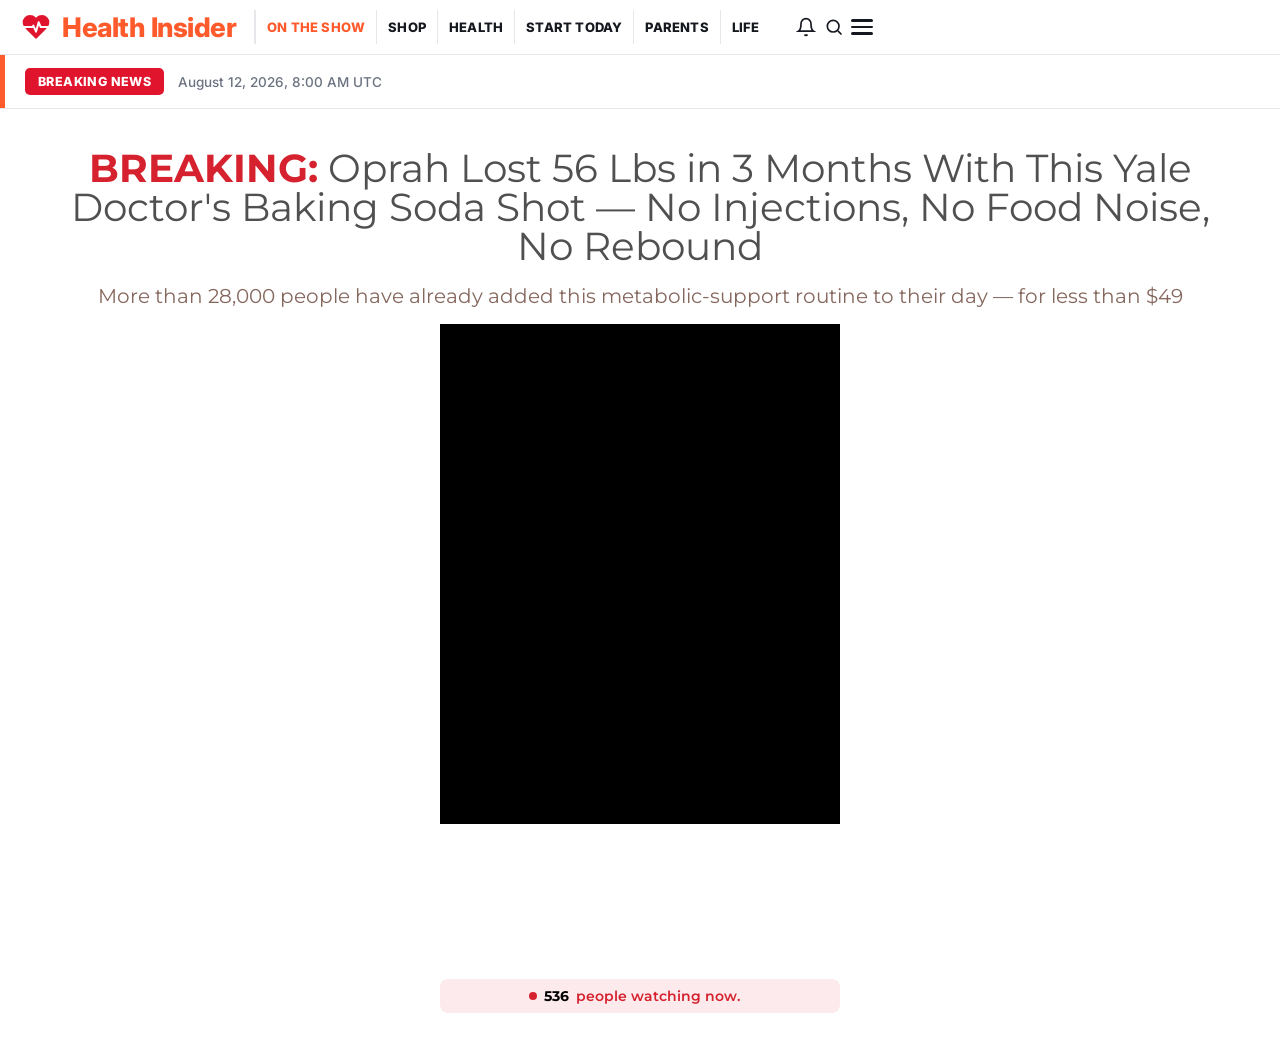
==== commit 13a0d5d9: "Update index.html" ====
--- a/news/index.html
+++ b/news/index.html
@@ -1825,7 +1825,7 @@
     a.addEventListener('click', function(e){ e.preventDefault(); });
   });
 })();
-</script><div class="atomicat-container-5e1a48f a-b-o-cont a-s-d-gefkwf"><style>.atomicat-container-5e1a48f > .a-o-cont {padding-top: 40px;padding-bottom: 40px;}.a-e-a-5e1a48f {}.atomicat-container-5e1a48f > .a-o-cont > .a-cont {display: flex;flex-direction: row;justify-content: center;}.a-b-cont .atomicat-container-5e1a48f.a-b-o-cont {background-size: cover;background-repeat: no-repeat;background-position: center;}.atomicat-container-5e1a48f > .a-o-cont {}</style><div class="a-o-cont a-cont-b a-s-d-97t6w6"><div class="a-s-d-0uc9a2 a-cont a-i-cont"><div class="a-b-o-cont a-s-d-otdfmf atomicat-container-7a4fb1a"><style>.atomicat-container-7a4fb1a > .a-o-cont {}.a-e-a-7a4fb1a {}.atomicat-container-7a4fb1a > .a-o-cont > .a-cont {display: flex;flex-direction: column;}.a-b-cont .atomicat-container-7a4fb1a.a-b-o-cont {background-size: cover;background-repeat: no-repeat;background-position: center;}.atomicat-container-7a4fb1a > .a-o-cont {}</style><div class="a-o-cont a-s-d-4ktyle a-cont-f-w"><div class="a-i-cont a-cont"><div class="a-b-o-cont a-s-d-0fanhs atomicat-container-023a943"><!-- container - 7x6vcu --><style>.atomicat-container-023a943 > .a-o-cont {}.a-e-a-023a943 {}.atomicat-container-023a943 > .a-o-cont > .a-cont {display: flex;flex-direction: column;gap: 8px;}.a-b-cont .atomicat-container-023a943.a-b-o-cont {margin-bottom: 16px;display: none;background-size: cover;background-repeat: no-repeat;background-position: center;}.atomicat-container-023a943 > .a-o-cont {}</style><div class="a-cont-f-w a-s-d-h1bp7t a-o-cont"><div class="a-cont a-s-d-0lb7y8 a-i-cont"><div class="a-c-cont-eb674c4 a-c-cont a-r"><style>.a-c-cont-eb674c4 {}.a-c-cont.a-c-cont-eb674c4 {}.a-e-cont.atomicat-heading-title-eb674c4 h3:hover {-webkit-text-fill-color: unset;}.a-e-cont.atomicat-heading-title-eb674c4 h3 {color: #6e6e6e;font-size: 14px;font-weight: 400;} .a-c-cont-eb674c4 > .a-e-cont {} .a-c-cont-eb674c4 > .a-e-cont:hover {}.a-e-a-eb674c4 {}</style><div class="a-r atomicat-heading-title-eb674c4 atomicat-text-eb674c4 atomicat-heading-title atomicat-element-container-eb674c4 a-e-cont "><!-- text - ar2fyj --><h3 class="  a-i-e-cont      ">By Julianna Bragg</h3></div></div><div class="a-r a-c-cont a-c-cont-9fb140f"><style>.a-c-cont-9fb140f {}.a-c-cont.a-c-cont-9fb140f {}.a-e-cont.atomicat-heading-title-9fb140f h3:hover {-webkit-text-fill-color: unset;}.a-e-cont.atomicat-heading-title-9fb140f h3 {color: #6e6e6e;font-size: 14px;font-weight: 400;} .a-c-cont-9fb140f > .a-e-cont {} .a-c-cont-9fb140f > .a-e-cont:hover {}.a-e-a-9fb140f {}</style><div class="atomicat-text-9fb140f a-e-cont atomicat-heading-title atomicat-element-container-9fb140f atomicat-heading-title-9fb140f a-r "><!-- text - md2ago --><h3 class="  a-i-e-cont      ">Updated 30 minutes ago May 25, 2026</h3></div></div></div></div></div><div class="a-r a-c-cont-580766f a-c-cont"><style>.a-c-cont-580766f {}.a-c-cont.a-c-cont-580766f {width: 100%;}.a-e-cont.atomicat-heading-title-580766f h3:hover {-webkit-text-fill-color: unset;}.a-e-cont.atomicat-heading-title-580766f h3 {color: #505050;font-size: 39px;font-weight: 400;line-height: 1em;font-family: "Montserrat", sans-serif;text-align: center;}@media screen and (max-width: 480px) {.a-e-cont.atomicat-heading-title-580766f h3{font-size: 24px;}} .a-c-cont-580766f > .a-e-cont {margin-bottom: 18px;} .a-c-cont-580766f > .a-e-cont:hover {}.a-e-a-580766f {}</style><div class="a-s-d-kdivej a-r atomicat-heading-title atomicat-heading-title-580766f atomicat-element-container-580766f atomicat-text-580766f  a-e-cont"><!-- text - 80yris --><h3 class="   a-i-e-cont     "><p><strong style="color: rgb(214, 34, 46);">BREAKING:</strong> Oprah Lost 56 Lbs in 3 Months With This Yale Doctor's Baking Soda Shot — No Injections, No Food Noise, No Rebound</p></h3></div></div><div class="a-r a-c-cont-b047327 a-c-cont"><style>.a-c-cont-b047327 {}.a-c-cont.a-c-cont-b047327 {width: 100%;}.a-e-cont.atomicat-heading-title-b047327 h3:hover {-webkit-text-fill-color: unset;}.a-e-cont.atomicat-heading-title-b047327 h3 {color: #85675D;font-size: 20px;font-weight: 400;text-align: center;}@media screen and (max-width: 480px) {.a-e-cont.atomicat-heading-title-b047327 h3{font-size: 16px;}} .a-c-cont-b047327 > .a-e-cont {margin-bottom: 16px;} .a-c-cont-b047327 > .a-e-cont:hover {}.a-e-a-b047327 {}</style><div class="atomicat-heading-title  a-r atomicat-element-container-b047327 a-s-d-n5bs28 a-e-cont atomicat-text-b047327 atomicat-heading-title-b047327"><h3 class="      a-i-e-cont  "><p>More than 28,000 people have already added this metabolic-support routine to their day — for less than $49</p></h3></div></div><div class="a-c-cont-3a2cd18 a-r a-c-cont"><style>.a-c-cont-3a2cd18 {}.a-c-cont.a-c-cont-3a2cd18 {width: 100%;}.a-video-3a2cd18 {width: 100%;margin-left: auto;margin-right: auto;}.a-video-3a2cd18 iframe {width: 100%;margin-left: auto;margin-right: auto;}.a-c-cont-3a2cd18 {width: 100%;} .a-c-cont-3a2cd18 > .a-e-cont {margin-bottom: 12px;} .a-c-cont-3a2cd18 > .a-e-cont:hover {}.a-e-a-3a2cd18 {}</style><div class="a-video a-video-3a2cd18 a-e-cont a-s-d-2afhq1 a-r atomicat-element-container-3a2cd18 atomicat-video"><div style="aspect-ratio:1.77777"><vturb-smartplayer id="vid-6a9ec23aeb3615254dcd2eee" style="display: block; margin: 0 auto; width: 100%; max-width: 400px;"><div class="vturb-player-placeholder" style="position: relative; width: 100%; padding: 125% 0 0; z-index: 0; background-color: black;"></div></vturb-smartplayer> <script type="text/javascript"> var s=document.createElement("script"); s.src="https://scripts.converteai.net/03ccc889-e246-4eff-a982-346fd4a664fd/players/6a9ec23aeb3615254dcd2eee/v4/player.js", s.async=!0,document.head.appendChild(s); </script></div></div></div><div class="a-b-o-cont atomicat-container-ea61141"><!-- container - qlecaq --><style>.atomicat-container-ea61141 > .a-o-cont {padding-top: 10px;padding-right: 10px;padding-bottom: 10px;padding-left: 10px;}.a-e-a-ea61141 {}.atomicat-container-ea61141 > .a-o-cont > .a-cont {justify-content: center;}.a-b-cont .atomicat-container-ea61141.a-b-o-cont {margin-top: 16px;margin-bottom: 20px;margin-left: auto;margin-right: auto;border-top-left-radius: 8px;border-top-right-radius: 8px;border-bottom-right-radius: 8px;border-bottom-left-radius: 8px;background: rgba(220,53,69,0.1);background-size: cover;background-repeat: no-repeat;background-position: center;}.atomicat-container-ea61141 > .a-o-cont {}</style><div class="a-cont-f-w a-s-d-04hnq0 a-o-cont"><div class="a-i-cont a-cont a-s-d-4rkizc"><div class="a-r a-c-cont-bcdaea3 a-c-cont"><style>.a-c-cont-bcdaea3 {}.a-c-cont.a-c-cont-bcdaea3 {}.a-e-cont.atomicat-heading-title-bcdaea3 h3:hover {-webkit-text-fill-color: unset;}.a-e-cont.atomicat-heading-title-bcdaea3 h3 {color: #D6222E;font-size: 14px;font-weight: 600;text-align: center;} .a-c-cont-bcdaea3 > .a-e-cont {} .a-c-cont-bcdaea3 > .a-e-cont:hover {}.a-e-a-bcdaea3 {}</style><div class="a-s-d-h7bvd6 atomicat-heading-title-bcdaea3 atomicat-element-container-bcdaea3  a-r atomicat-text-bcdaea3 a-e-cont atomicat-heading-title"><h3 class=" a-i-e-cont       "><p><span class="hi-live-dot" aria-hidden="true"></span><span class="hi-live-count" id="hi-live-count">536</span><span class="hi-live-text">people watching now.</span><span class="hi-live-demo">Demo</span></p></h3></div></div></div></div></div></div></div></div></div></div></div><div class="atomicat-container-359668a a-b-o-cont a-b-o-cont--legacy-margin atomicat-delay"><!-- container - u3gzwb --><style>.atomicat-container-359668a > .a-o-cont {padding-top: 40px;padding-right: 20px;padding-bottom: 40px;padding-left: 20px;}.a-e-a-359668a {}.atomicat-container-359668a > .a-o-cont > .a-cont {align-items: center;flex-direction: column;justify-content: center;}.a-b-cont .atomicat-container-359668a.a-b-o-cont {border-style: solid;border-top-width: 4px;border-right-width: 0px;border-bottom-width: 0px;border-left-width: 0px;background: #D6222E;background-size: cover;background-repeat: no-repeat;background-position: center;}.atomicat-container-359668a > .a-o-cont {}</style><div class="a-s-d-37nh6o a-o-cont a-cont-b"><div class="a-i-cont a-cont"><div class="a-c-cont-45f1a78 a-r a-c-cont"><style>.a-c-cont-45f1a78 {}.a-c-cont.a-c-cont-45f1a78 {width: 60%;}@media screen and (max-width: 480px) {.a-c-cont.a-c-cont-45f1a78{width: 100%;}}.a-e-cont.atomicat-heading-title-45f1a78 h3:hover {-webkit-text-fill-color: unset;}.a-e-cont.atomicat-heading-title-45f1a78 h3 {text-align: center;color: rgba(255,255,255,1);font-family: "Montserrat", sans-serif;font-size: 40px;font-weight: 400;line-height: 1.1em;text-transform: none;}@media screen and (max-width: 480px) {.a-e-cont.atomicat-heading-title-45f1a78 h3{font-size: 28px;}} .a-c-cont-45f1a78 > .a-e-cont {margin-bottom: 24px;} .a-c-cont-45f1a78 > .a-e-cont:hover {}.a-e-a-45f1a78 {}</style><div class="a-r a-e-cont  atomicat-element-container-45f1a78 atomicat-heading-title atomicat-text-45f1a78 atomicat-heading-title-45f1a78"><!-- text - 6ooemh --><h3 class="    a-i-e-cont    "><p>Claim Your Discounted <b>Lipo Jelly</b> <b>Below For Huge Savings</b></p></h3></div></div><div class="atomicat-container-f50764f a-b-o-cont--legacy-margin a-b-o-cont"><!-- container - 2e3div --><style>.atomicat-container-f50764f > .a-o-cont {}.a-e-a-f50764f {}.atomicat-container-f50764f > .a-o-cont > .a-cont {display: flex;align-items: center;flex-direction: row;justify-content: center;}.a-b-cont .atomicat-container-f50764f.a-b-o-cont {background-size: cover;background-repeat: no-repeat;background-position: center;}.atomicat-container-f50764f > .a-o-cont {}</style><div class="a-cont-b a-o-cont"><div class="a-i-cont a-s-d-ie02cg a-cont"><div class="a-c-cont-f242107 a-s-d-7jqdot a-r a-c-cont"><style>.a-c-cont-f242107 {align-self: center;}.a-c-cont.a-c-cont-f242107 {width: 56px;}.a-icon-f242107 {text-align: left;}.a-icon-f242107 .a-icon-wrap {font-size: 56px;}@media screen and (max-width: 480px) {.a-icon-f242107 .a-icon-wrap{font-size: 53px;}}.a-icon-f242107 svg {height: 56px;width: 56px;}@media screen and (max-width: 480px) {.a-icon-f242107 svg{height: 53px;width: 48px;}} .a-c-cont-f242107 > .a-e-cont {margin-right: 18px;} .a-c-cont-f242107 > .a-e-cont:hover {}.a-e-a-f242107 {}</style><div class="a-e-cont atomicat-element-container-f242107 a-r a-icon-f242107 a-icon atomicat-icon"><!-- icon - f2qtku --><div class="a-icon-wrap"><p><svg viewBox="0 0 64 64" xmlns="http://www.w3.org/2000/svg"><rect x="6" y="6" width="14" height="6" rx="3" transform="rotate(-45 13 9)" fill="#FFDC17"/><rect x="44" y="6" width="14" height="6" rx="3" transform="rotate(45 51 9)" fill="#FFDC17"/><circle cx="32" cy="36" r="24" fill="#FFDC17"/><circle cx="32" cy="36" r="19" fill="#D6222E"/><rect x="30.5" y="20" width="3" height="18" rx="1.5" fill="#FFDC17"/><rect x="32" y="34.5" width="14" height="3" rx="1.5" fill="#FFDC17"/><circle cx="32" cy="36" r="2.5" fill="#FFDC17"/><rect x="29" y="1" width="6" height="6" rx="2" fill="#FFDC17"/></svg></p></div></div></div><div class="a-c-cont-213ef80 a-r a-c-cont"><style>.a-c-cont-213ef80 {align-self: center;}.atomicat-countdown-213ef80.atomicat-countdown .a-cd {padding-top: 0px;padding-right: 0px;padding-bottom: 0px;padding-left: 0px;gap: 0px;}@media screen and (max-width: 480px) {.atomicat-countdown-213ef80.atomicat-countdown .a-cd{max-width: 100%;}}.atomicat-countdown-213ef80.atomicat-countdown-213ef80 .a-cd .a-cd-i {gap: 0px;}.atomicat-countdown-213ef80.atomicat-countdown-213ef80 .a-cd .a-cd-is {}.atomicat-countdown-213ef80.atomicat-countdown .a-cd .a-cd-i .a-cd-l {color: #FFDC17;}.atomicat-countdown-213ef80.atomicat-countdown .a-cd .a-cd-i .a-cd-d {color: #FFDC17;font-family: "Montserrat", sans-serif;font-size: 54px;font-weight: 700;}.a-c-cont.a-c-cont-213ef80 {}@media screen and (max-width: 480px) {.a-c-cont.a-c-cont-213ef80{width: 20%;}} .a-c-cont-213ef80 > .a-e-cont {} .a-c-cont-213ef80 > .a-e-cont:hover {}.a-e-a-213ef80 {}</style><div class="atomicat-countdown atomicat-countdown-213ef80 atomicat-element-container-213ef80  a-e-cont a-r"><div class="a-i-e-cont a-cd"><div class="a-cd-i"><span class="a-cd-d atomicat-countdown-minutes">00</span></div></div></div></div><div class="a-s-d-1g46cs a-c-cont a-c-cont-a80be08 a-r"><style>.a-c-cont-a80be08 {align-self: center;}.a-c-cont.a-c-cont-a80be08 {width: 20px;}@media screen and (max-width: 480px) {.a-c-cont.a-c-cont-a80be08{width: 20%;}}.a-e-cont.atomicat-heading-title-a80be08 h3:hover {-webkit-text-fill-color: unset;}.a-e-cont.atomicat-heading-title-a80be08 h3 {text-align: center;color: #FFDC17;font-family: Montserrat;font-size: 54px;font-weight: 700;line-height: 1em;} .a-c-cont-a80be08 > .a-e-cont {margin-left: 2px;margin-right: 2px;} .a-c-cont-a80be08 > .a-e-cont:hover {}.a-e-a-a80be08 {}</style><div class="a-s-d-nhaqo2 atomicat-text-a80be08  atomicat-heading-title a-e-cont atomicat-element-container-a80be08 atomicat-heading-title-a80be08 a-r"><!-- text - 0zhz5b --><h3 class="       a-i-e-cont "><p>:</p></h3></div></div><div class="a-c-cont-6871267 a-r a-c-cont"><style>.a-c-cont-6871267 {align-self: center;}.atomicat-countdown-6871267.atomicat-countdown .a-cd {padding-top: 0px;padding-right: 0px;padding-bottom: 0px;padding-left: 0px;gap: 0px;}.atomicat-countdown-6871267.atomicat-countdown-6871267 .a-cd .a-cd-i {gap: 0px;}.atomicat-countdown-6871267.atomicat-countdown-6871267 .a-cd .a-cd-is {}.atomicat-countdown-6871267.atomicat-countdown .a-cd .a-cd-i .a-cd-l {color: #FFDC17;}.atomicat-countdown-6871267.atomicat-countdown .a-cd .a-cd-i .a-cd-d {color: #FFDC17;font-family: "Montserrat", sans-serif;font-size: 54px;font-weight: 700;}.a-c-cont.a-c-cont-6871267 {}@media screen and (max-width: 480px) {.a-c-cont.a-c-cont-6871267{width: 20%;}} .a-c-cont-6871267 > .a-e-cont {} .a-c-cont-6871267 > .a-e-cont:hover {}.a-e-a-6871267 {}</style><div class="atomicat-countdown atomicat-element-container-6871267 a-e-cont a-s-d-qw7wja a-r  atomicat-countdown-6871267"><!-- countdown - gr090t --><div class="a-i-e-cont a-cd"><div class="a-cd-i"><span class="atomicat-countdown-seconds a-cd-d">00</span></div></div></div></div></div></div></div><div class="a-r a-c-cont a-c-cont-6d6629e a-s-d-65pjo1"><style>.a-c-cont-6d6629e {align-self: center;}.a-c-cont.a-c-cont-6d6629e {width: 123px;}.a-icon-6d6629e {text-align: center;}.a-icon-6d6629e .a-icon-wrap {}.a-icon-6d6629e svg {width: 123px;} .a-c-cont-6d6629e > .a-e-cont {margin-top: 0px;} .a-c-cont-6d6629e > .a-e-cont:hover {}.a-e-a-6d6629e {}</style><div class="a-e-cont a-r atomicat-element-container-6d6629e a-icon-6d6629e a-icon atomicat-icon"><div class="a-icon-wrap"><p><svg width="123" height="30" viewBox="0 0 123 30" xmlns="http://www.w3.org/2000/svg"><path d="M60 29.5C33.5 29.5 33.5 0 0 0H122.5C88.5 0 83 29.5 60 29.5Z" fill="#D6222E"/><path d="M52 7.98291L60 15.9829L68 7.98291" fill="#D6222E" stroke="white" stroke-width="2" stroke-linecap="round" stroke-linejoin="round"/></svg></p></div></div></div></div></div></div><div class="atomicat-container-aaf435b a-s-d-87jjgc a-b-o-cont a-b-o-cont--legacy-margin atomicat-delay"><!-- container - nxg5pn --><style>.atomicat-container-aaf435b > .a-o-cont {padding-top: 80px;padding-bottom: 80px;}.a-e-a-aaf435b {}.atomicat-container-aaf435b > .a-o-cont > .a-cont {display: flex;align-items: center;flex-direction: column;}.a-b-cont .atomicat-container-aaf435b.a-b-o-cont {background: rgba(255,255,255,1);background-size: cover;background-repeat: no-repeat;background-position: center;}.atomicat-container-aaf435b > .a-o-cont {}</style><div class="a-o-cont a-cont-b a-s-d-1552m1"><div class="a-i-cont a-cont"><div class="a-s-d-ujzg1i a-r a-c-cont-c12759d a-c-cont"><style>.a-c-cont-c12759d {}.a-c-cont.a-c-cont-c12759d {width: 100%;}.a-e-cont.atomicat-heading-title-c12759d h3:hover {-webkit-text-fill-color: unset;}.a-e-cont.atomicat-heading-title-c12759d h3 {text-align: center;color: #A71422;font-family: "Nunito Sans", sans-serif;font-size: 36px;font-weight: 600;line-height: 1.2em;}@media screen and (max-width: 480px) {.a-e-cont.atomicat-heading-title-c12759d h3{font-size: 26px;}} .a-c-cont-c12759d > .a-e-cont {margin-bottom: 8px;margin-top: 40px;} .a-c-cont-c12759d > .a-e-cont:hover {}.a-e-a-c12759d {}</style><div class=" a-r a-s-d-0oayr7 atomicat-heading-title-c12759d atomicat-element-container-c12759d atomicat-heading-title a-e-cont atomicat-text-c12759d"><h3 class="       a-i-e-cont ">Order Your Lipo Jelly</h3></div></div><div class="a-c-cont a-r a-c-cont-7b44e1b a-s-d-j80c6p"><style>.a-c-cont-7b44e1b {}.a-c-cont.a-c-cont-7b44e1b {width: 100%;}.a-e-cont.atomicat-heading-title-7b44e1b h3:hover {-webkit-text-fill-color: unset;}.a-e-cont.atomicat-heading-title-7b44e1b h3 {text-align: center;color: #85675D;font-family: "Nunito Sans", sans-serif;font-size: 18px;font-weight: 400;} .a-c-cont-7b44e1b > .a-e-cont {margin-bottom: 32px;} .a-c-cont-7b44e1b > .a-e-cont:hover {}.a-e-a-7b44e1b {}</style><div class=" a-e-cont atomicat-element-container-7b44e1b a-r atomicat-text-7b44e1b atomicat-heading-title-7b44e1b atomicat-heading-title a-s-d-brgd1f"><h3 class="   a-i-e-cont     ">Select the package that fits your goals and save more:</h3></div></div><div class="a-b-o-cont--legacy-margin a-b-o-cont atomicat-container-712d583 a-s-d-efz4ge"><style>.atomicat-container-712d583 > .a-o-cont {}.a-e-a-712d583 {}.atomicat-container-712d583 > .a-o-cont > .a-cont {display: flex;align-items: center;flex-direction: column;}.a-b-cont .atomicat-container-712d583.a-b-o-cont {background-size: cover;background-repeat: no-repeat;background-position: center;}.atomicat-container-712d583 > .a-o-cont {}</style><div class="a-o-cont a-s-d-hrdkti a-cont-f-w"><div class="a-cont a-i-cont a-s-d-pfzqex"><div class="a-b-o-cont atomicat-container-59dc5a8 a-s-d-800pdg a-b-o-cont--legacy-margin"><!-- container - olwye3 --><style>.atomicat-container-59dc5a8 > .a-o-cont {}.a-e-a-59dc5a8 {}.atomicat-container-59dc5a8 > .a-o-cont > .a-cont {grid-template-columns: 1fr 1fr 1fr;display: grid;align-items: flex-end;gap: 32px;}@media screen and (max-width: 480px) {.atomicat-container-59dc5a8 > .a-o-cont > .a-cont{grid-template-columns: 1fr;gap: 24px;}}.a-b-cont .atomicat-container-59dc5a8.a-b-o-cont {background-size: cover;background-repeat: no-repeat;background-position: center;}.atomicat-container-59dc5a8 > .a-o-cont {}</style><div class="a-cont-f-w a-o-cont"><div class="a-cont a-s-d-k265vq a-i-cont"><div class="atomicat-container-19a559d a-s-d-nve9x5 a-b-o-cont"><!-- container - lzvqvn --><style>.atomicat-container-19a559d > .a-o-cont {}.a-e-a-19a559d {}.atomicat-container-19a559d > .a-o-cont > .a-cont {display: flex;align-items: center;flex-direction: column;}.a-b-cont .atomicat-container-19a559d.a-b-o-cont {border-top-left-radius: 20px;border-top-right-radius: 20px;border-bottom-right-radius: 20px;border-bottom-left-radius: 20px;border-style: solid;border-top-width: 1px;border-right-width: 1px;border-bottom-width: 1px;border-left-width: 1px;background: rgba(255,255,255,1);background-size: cover;background-repeat: no-repeat;background-position: center;}.atomicat-container-19a559d > .a-o-cont {}</style><div class="a-cont-f-w a-o-cont"><div class="a-s-d-7ogyeu a-i-cont a-cont"><div class="atomicat-container-d98137b a-s-d-5fyt00 a-b-o-cont"><style>.atomicat-container-d98137b > .a-o-cont {padding-top: 16px;padding-bottom: 16px;}.a-e-a-d98137b {}.atomicat-container-d98137b > .a-o-cont > .a-cont {display: flex;align-items: center;justify-content: center;}.a-b-cont .atomicat-container-d98137b.a-b-o-cont {border-top-left-radius: 20px;border-top-right-radius: 20px;background: #D6222E;background-size: cover;background-repeat: no-repeat;background-position: center;}.atomicat-container-d98137b > .a-o-cont {}</style><div class="a-o-cont a-cont-f-w"><div class="a-cont a-i-cont"><div class="a-c-cont-05a7a03 a-c-cont a-r"><style>.a-c-cont-05a7a03 {}.a-c-cont.a-c-cont-05a7a03 {}.a-e-cont.atomicat-heading-title-05a7a03 h3:hover {-webkit-text-fill-color: unset;}.a-e-cont.atomicat-heading-title-05a7a03 h3 {color: rgba(255,255,255,1);font-size: 20px;font-weight: 400;text-align: center;text-transform: uppercase;} .a-c-cont-05a7a03 > .a-e-cont {} .a-c-cont-05a7a03 > .a-e-cont:hover {}.a-e-a-05a7a03 {}</style><div class="a-e-cont atomicat-text-05a7a03 atomicat-heading-title  atomicat-heading-title-05a7a03 atomicat-element-container-05a7a03 a-r a-s-d-y023ge"><h3 class="      a-i-e-cont  ">Starter</h3></div></div></div></div></div><div class="a-s-d-bi96cg a-b-o-cont atomicat-container-9364824"><style>.atomicat-container-9364824 > .a-o-cont {padding-top: 16px;padding-right: 12px;padding-left: 12px;}.a-e-a-9364824 {}.atomicat-container-9364824 > .a-o-cont > .a-cont {display: flex;align-items: center;flex-direction: column;}.a-b-cont .atomicat-container-9364824.a-b-o-cont {text-align: center;background-size: cover;background-repeat: no-repeat;background-position: center;}.atomicat-container-9364824 > .a-o-cont {}</style><div class="a-s-d-gscmvd a-o-cont a-cont-f-w"><div class="a-cont a-i-cont"><div class="a-c-cont a-c-cont-97b51d5 a-s-d-y36ua0 a-r"><style>.a-c-cont-97b51d5 {}.a-c-cont.a-c-cont-97b51d5 {}.a-e-cont.atomicat-heading-title-97b51d5 h3:hover {-webkit-text-fill-color: unset;}.a-e-cont.atomicat-heading-title-97b51d5 h3 {color: #A71422;font-size: 48px;font-weight: 700;line-height: 1.3em;font-family: "Nunito Sans", sans-serif;}@media screen and (max-width: 480px) {.a-e-cont.atomicat-heading-title-97b51d5 h3{font-size: 24px;}} .a-c-cont-97b51d5 > .a-e-cont {} .a-c-cont-97b51d5 > .a-e-cont:hover {}.a-e-a-97b51d5 {}</style><div class="atomicat-heading-title-97b51d5 atomicat-heading-title atomicat-text-97b51d5  a-e-cont atomicat-element-container-97b51d5 a-r a-s-d-dx1lza"><!-- text - t7ee9u --><h3 class="     a-i-e-cont   ">1 Bottle</h3></div></div><div class="a-c-cont a-c-cont-7755851 a-s-d-rfxah6 a-r"><style>.a-c-cont-7755851 {}.a-c-cont.a-c-cont-7755851 {}.a-e-cont.atomicat-heading-title-7755851 h3:hover {-webkit-text-fill-color: unset;}.a-e-cont.atomicat-heading-title-7755851 h3 {color: #85675D;font-size: 20px;font-weight: 400;font-family: "Nunito Sans", sans-serif;} .a-c-cont-7755851 > .a-e-cont {margin-bottom: 20px;} .a-c-cont-7755851 > .a-e-cont:hover {}.a-e-a-7755851 {}</style><div class="atomicat-heading-title a-s-d-3gn6wg atomicat-element-container-7755851 atomicat-text-7755851 a-r  a-e-cont atomicat-heading-title-7755851"><h3 class="  a-i-e-cont      ">30 Day Supply</h3></div></div><div class="a-s-d-9euow1 a-b-o-cont atomicat-container-5acfd65"><style>.atomicat-container-5acfd65 > .a-o-cont {}.a-e-a-5acfd65 {}.atomicat-container-5acfd65 > .a-o-cont > .a-cont {display: flex;justify-content: center;}.a-b-cont .atomicat-container-5acfd65.a-b-o-cont {margin-bottom: 0px;background-size: cover;background-repeat: no-repeat;background-position: center;}.atomicat-container-5acfd65 > .a-o-cont {}</style><div class="a-cont-f-w a-o-cont"><div class="a-cont a-i-cont a-s-d-4qvdop"><div class="a-c-f-w a-c-cont a-c-cont-1302fa5 a-r"><style>.a-c-cont-1302fa5 {align-self: center;}.a-c-cont.a-c-cont-1302fa5 {}.a-img-ele-1302fa5 img {width: 100%;height: 267px;object-fit: contain;}.a-img-ele-1302fa5 {text-align: center;} .a-c-cont-1302fa5 > .a-e-cont {height: 267px;} .a-c-cont-1302fa5 > .a-e-cont:hover {}.a-e-a-1302fa5 {}</style><div class="a-e-cont atomicat-element-container-1302fa5 a-img-ele a-r a-img-ele-1302fa5 atomicat-image"><img loading="eager" fetchpriority="auto" decoding="async" width="242" height="231" src="https://media.atomicatmedia.net/u/BOw71iZQeJVHVa5lnRhFfwP9M5A2/Pictures/share/pageMH0JG6W/1.png?quality=85#846971" alt="1 Bottle" srcSet="https://media.atomicatmedia.net/u/BOw71iZQeJVHVa5lnRhFfwP9M5A2/Pictures/share/pageMH0JG6W/1.png?quality=72#490351 242w," class="     " sizes="(max-width: 242px) 100vw, 242px"/></div></div></div></div></div></div></div></div><div class="atomicat-container-a311c7f a-b-o-cont"><style>.atomicat-container-a311c7f > .a-o-cont {padding-right: 16px;padding-bottom: 24px;padding-left: 16px;}.a-e-a-a311c7f {}.atomicat-container-a311c7f > .a-o-cont > .a-cont {display: flex;align-items: center;flex-direction: column;}.a-b-cont .atomicat-container-a311c7f.a-b-o-cont {background-size: cover;background-repeat: no-repeat;background-position: center;}.atomicat-container-a311c7f > .a-o-cont {}</style><div class="a-s-d-3746mp a-o-cont a-cont-f-w"><div class="a-i-cont a-cont a-s-d-lyradr"><div class="atomicat-container-ee7491f a-b-o-cont a-s-d-idhwkl"><style>.atomicat-container-ee7491f > .a-o-cont {padding-top: 16px;}.a-e-a-ee7491f {}.atomicat-container-ee7491f > .a-o-cont > .a-cont {display: flex;align-items: flex-end;flex-direction: row;justify-content: center;gap: 4px;}.a-b-cont .atomicat-container-ee7491f.a-b-o-cont {margin-bottom: 16px;background-size: cover;background-repeat: no-repeat;background-position: center;}.atomicat-container-ee7491f > .a-o-cont {}</style><div class="a-o-cont a-cont-f-w"><div class="a-i-cont a-cont"><div class="a-c-cont a-r a-c-cont-27a7b91 a-s-d-eto030"><style>.a-c-cont-27a7b91 {}.a-c-cont.a-c-cont-27a7b91 {}.a-e-cont.atomicat-heading-title-27a7b91 h3:hover {-webkit-text-fill-color: unset;}.a-e-cont.atomicat-heading-title-27a7b91 h3 {color: #A71422;font-size: 52px;font-weight: 700;font-family: "Nunito Sans", sans-serif;} .a-c-cont-27a7b91 > .a-e-cont {} .a-c-cont-27a7b91 > .a-e-cont:hover {}.a-e-a-27a7b91 {}</style><div class="atomicat-heading-title-27a7b91 a-e-cont atomicat-element-container-27a7b91 atomicat-heading-title a-r atomicat-text-27a7b91 "><!-- text - e1uhyg --><h3 class=" a-i-e-cont       ">$89</h3></div></div><div class="a-c-cont-0c16460 a-s-d-ani7a1 a-c-cont a-r"><style>.a-c-cont-0c16460 {}.a-c-cont.a-c-cont-0c16460 {}.a-e-cont.atomicat-heading-title-0c16460 h3:hover {-webkit-text-fill-color: unset;}.a-e-cont.atomicat-heading-title-0c16460 h3 {color: #5e7885;font-size: 18px;font-weight: 400;} .a-c-cont-0c16460 > .a-e-cont {padding-bottom: 6px;} .a-c-cont-0c16460 > .a-e-cont:hover {}.a-e-a-0c16460 {}</style><div class="a-e-cont a-s-d-4vh3n3 atomicat-element-container-0c16460 atomicat-text-0c16460  atomicat-heading-title-0c16460 atomicat-heading-title a-r"><h3 class="a-i-e-cont        ">/Bottle</h3></div></div></div></div></div><div class="a-b-o-cont a-s-d-q9cnkx atomicat-container-6e212c3"><!-- container - rlqpem --><style>.atomicat-container-6e212c3 > .a-o-cont {}.a-e-a-6e212c3 {}.atomicat-container-6e212c3 > .a-o-cont > .a-cont {display: flex;flex-direction: column;gap: 8px;}.a-b-cont .atomicat-container-6e212c3.a-b-o-cont {margin-bottom: 16px;background-size: cover;background-repeat: no-repeat;background-position: center;}.atomicat-container-6e212c3 > .a-o-cont {}</style><div class="a-o-cont a-s-d-xmw7qb a-cont-f-w"><div class="a-i-cont a-cont a-s-d-qgl4bk"><div class="atomicat-container-e0dc35f a-b-o-cont"><!-- container - 47f36r --><style>.atomicat-container-e0dc35f > .a-o-cont {padding-top: 8px;padding-right: 20px;padding-bottom: 8px;padding-left: 20px;}.a-e-a-e0dc35f {}.atomicat-container-e0dc35f > .a-o-cont > .a-cont {display: flex;align-items: center;flex-direction: row;gap: 8px;}.a-b-cont .atomicat-container-e0dc35f.a-b-o-cont {background: #FFFFFF;border-top-left-radius: 5px;border-top-right-radius: 5px;border-bottom-left-radius: 5px;border-bottom-right-radius: 5px;background-size: cover;background-repeat: no-repeat;background-position: center;}.atomicat-container-e0dc35f > .a-o-cont {}</style><div class="a-o-cont a-cont-f-w"><div class="a-s-d-uqezgy a-i-cont a-cont"><div class="a-s-d-24cg3l a-c-cont-2a5ea55 a-c-cont a-c-f-w a-r"><style>.a-c-cont-2a5ea55 {align-self: center;}.a-c-cont.a-c-cont-2a5ea55 {width: 20px;}.a-img-ele-2a5ea55 img {width: 100%;}.a-img-ele-2a5ea55 {text-align: center;} .a-c-cont-2a5ea55 > .a-e-cont {height: 20px;} .a-c-cont-2a5ea55 > .a-e-cont:hover {}.a-e-a-2a5ea55 {}</style><div class="a-r a-img-ele-2a5ea55 a-img-ele atomicat-image a-e-cont atomicat-element-container-2a5ea55"><img loading="eager" fetchpriority="auto" decoding="async" width="30" height="30" src="https://media.atomicatmedia.net/u/BOw71iZQeJVHVa5lnRhFfwP9M5A2/Pictures/share/pageMH0JG6W/xNot.svg?quality=84#302247" alt="x" srcSet="https://media.atomicatmedia.net/u/BOw71iZQeJVHVa5lnRhFfwP9M5A2/Pictures/share/pageMH0JG6W/xNot.svg?quality=75#53274 30w," class="     " sizes="(max-width: 30px) 100vw, 30px"/></div></div><div class="a-c-cont-5e2f872 a-r a-c-cont"><style>.a-c-cont-5e2f872 {}.a-c-cont.a-c-cont-5e2f872 {}.a-e-cont.atomicat-heading-title-5e2f872 h3:hover {-webkit-text-fill-color: unset;}.a-e-cont.atomicat-heading-title-5e2f872 h3 {color: #85675D;font-size: 16px;font-weight: 400;text-align: left;font-family: "Nunito Sans", sans-serif;text-transform: uppercase;} .a-c-cont-5e2f872 > .a-e-cont {} .a-c-cont-5e2f872 > .a-e-cont:hover {}.a-e-a-5e2f872 {}</style><div class="atomicat-element-container-5e2f872 a-r atomicat-heading-title-5e2f872 a-s-d-urv8o0 a-e-cont  atomicat-heading-title atomicat-text-5e2f872"><h3 class="       a-i-e-cont ">Free Shipping</h3></div></div></div></div></div><div class="a-s-d-2tfpvn a-b-o-cont atomicat-container-ae1d423"><!-- container - hng9q8 --><style>.atomicat-container-ae1d423 > .a-o-cont {padding-top: 8px;padding-right: 20px;padding-bottom: 8px;padding-left: 20px;}.a-e-a-ae1d423 {}.atomicat-container-ae1d423 > .a-o-cont > .a-cont {display: flex;align-items: center;flex-direction: row;gap: 8px;}.a-b-cont .atomicat-container-ae1d423.a-b-o-cont {background: #FFFFFF;border-top-left-radius: 5px;border-top-right-radius: 5px;border-bottom-left-radius: 5px;border-bottom-right-radius: 5px;background-size: cover;background-repeat: no-repeat;background-position: center;}.atomicat-container-ae1d423 > .a-o-cont {}</style><div class="a-cont-f-w a-o-cont"><div class="a-i-cont a-cont"><div class="a-c-cont-5c7122b a-c-cont a-r a-c-f-w"><style>.a-c-cont-5c7122b {align-self: center;}.a-c-cont.a-c-cont-5c7122b {width: 20px;}.a-img-ele-5c7122b img {width: 100%;}.a-img-ele-5c7122b {text-align: center;} .a-c-cont-5c7122b > .a-e-cont {height: 20px;} .a-c-cont-5c7122b > .a-e-cont:hover {}.a-e-a-5c7122b {}</style><div class="atomicat-image a-e-cont atomicat-element-container-5c7122b a-r a-img-ele a-img-ele-5c7122b"><img loading="eager" fetchpriority="auto" decoding="async" width="30" height="30" src="https://media.atomicatmedia.net/u/BOw71iZQeJVHVa5lnRhFfwP9M5A2/Pictures/share/pageMH0JG6W/xNot.svg?quality=70#190082" alt="x" srcSet="https://media.atomicatmedia.net/u/BOw71iZQeJVHVa5lnRhFfwP9M5A2/Pictures/share/pageMH0JG6W/xNot.svg?quality=85#808098 30w," class="     " sizes="(max-width: 30px) 100vw, 30px"/></div></div><div class="a-c-cont a-c-cont-dc17bf5 a-r"><style>.a-c-cont-dc17bf5 {}.a-c-cont.a-c-cont-dc17bf5 {}.a-e-cont.atomicat-heading-title-dc17bf5 h3:hover {-webkit-text-fill-color: unset;}.a-e-cont.atomicat-heading-title-dc17bf5 h3 {color: #85675D;font-size: 16px;font-weight: 400;text-align: left;font-family: "Nunito Sans", sans-serif;text-transform: uppercase;} .a-c-cont-dc17bf5 > .a-e-cont {} .a-c-cont-dc17bf5 > .a-e-cont:hover {}.a-e-a-dc17bf5 {}</style><div class="atomicat-element-container-dc17bf5 atomicat-heading-title-dc17bf5 a-e-cont atomicat-heading-title a-r a-s-d-hib6ti atomicat-text-dc17bf5 "><!-- text - 4n4px7 --><h3 class="   a-i-e-cont     ">Fast Shipping</h3></div></div></div></div></div><div class="a-b-o-cont atomicat-container-3dfa4e2"><!-- container - 1a6546 --><style>.atomicat-container-3dfa4e2 > .a-o-cont {padding-top: 8px;padding-right: 20px;padding-bottom: 8px;padding-left: 20px;}.a-e-a-3dfa4e2 {}.atomicat-container-3dfa4e2 > .a-o-cont > .a-cont {display: flex;align-items: center;flex-direction: row;gap: 8px;}.a-b-cont .atomicat-container-3dfa4e2.a-b-o-cont {background: #FFFFFF;border-top-left-radius: 5px;border-top-right-radius: 5px;border-bottom-left-radius: 5px;border-bottom-right-radius: 5px;background-size: cover;background-repeat: no-repeat;background-position: center;}.atomicat-container-3dfa4e2 > .a-o-cont {}</style><div class="a-cont-f-w a-o-cont"><div class="a-cont a-i-cont"><div class="a-c-f-w a-c-cont-74664c8 a-c-cont a-r"><style>.a-c-cont-74664c8 {align-self: center;}.a-c-cont.a-c-cont-74664c8 {width: 20px;}.a-img-ele-74664c8 img {width: 100%;}.a-img-ele-74664c8 {text-align: center;} .a-c-cont-74664c8 > .a-e-cont {height: 20px;} .a-c-cont-74664c8 > .a-e-cont:hover {}.a-e-a-74664c8 {}</style><div class="atomicat-image a-s-d-nb5zjy a-e-cont a-img-ele atomicat-element-container-74664c8 a-r a-img-ele-74664c8"><img loading="eager" fetchpriority="auto" decoding="async" width="30" height="30" src="https://media.atomicatmedia.net/u/BOw71iZQeJVHVa5lnRhFfwP9M5A2/Pictures/share/pageMH0JG6W/xNot.svg?quality=75#255331" alt="x" srcSet="https://media.atomicatmedia.net/u/BOw71iZQeJVHVa5lnRhFfwP9M5A2/Pictures/share/pageMH0JG6W/xNot.svg?quality=85#964692 30w," class="     " sizes="(max-width: 30px) 100vw, 30px"/></div></div><div class="a-c-cont a-c-cont-c356b1b a-r"><style>.a-c-cont-c356b1b {}.a-c-cont.a-c-cont-c356b1b {}.a-e-cont.atomicat-heading-title-c356b1b h3:hover {-webkit-text-fill-color: unset;}.a-e-cont.atomicat-heading-title-c356b1b h3 {color: #85675D;font-size: 16px;font-weight: 400;text-align: left;font-family: "Nunito Sans", sans-serif;text-transform: uppercase;} .a-c-cont-c356b1b > .a-e-cont {} .a-c-cont-c356b1b > .a-e-cont:hover {}.a-e-a-c356b1b {}</style><div class=" atomicat-heading-title-c356b1b a-r a-e-cont atomicat-text-c356b1b atomicat-heading-title a-s-d-hmbcf3 atomicat-element-container-c356b1b"><h3 class="a-i-e-cont        ">Free Bonuses</h3></div></div></div></div></div></div></div></div><div class="a-c-cont-e5e16c4 a-c-f-w a-c-cont a-r"><style>.a-c-cont-e5e16c4 {align-self: center;}.a-c-cont.a-c-cont-e5e16c4 {width: 280px;}.a-img-ele-e5e16c4 img {width: 100%;}.a-img-ele-e5e16c4 {text-align: center;} .a-c-cont-e5e16c4 > .a-e-cont {margin-top: 18px;margin-bottom: 8px;} .a-c-cont-e5e16c4 > .a-e-cont:hover {}.a-e-a-e5e16c4 {}</style><div class="a-r a-img-ele-e5e16c4 a-img-ele a-e-cont atomicat-element-container-e5e16c4 atomicat-image a-s-d-9btd3b"><!-- image - tyhd2c --><a href="https://lipo-jelly.mycartpanda.com/checkout/211500306:1?afid=d6aIU5Z1mD" class="      "><img loading="eager" fetchpriority="auto" decoding="async" width="406" height="133" src="https://media.atomicatmedia.net/u/BOw71iZQeJVHVa5lnRhFfwP9M5A2/Pictures/share/pageMH0JG6W/buyButton.webp?quality=78#567103" alt="Add To Cart" srcSet="https://media.atomicatmedia.net/u/BOw71iZQeJVHVa5lnRhFfwP9M5A2/Pictures/share/pageMH0JG6W/buyButton.webp?quality=77#793680 406w,https://media.atomicatmedia.net/u/BOw71iZQeJVHVa5lnRhFfwP9M5A2/Pictures/share/pageMH0JG6W/buyButton.webp?width=300&amp;height=160&amp;quality=89#246334 300w" class="     " sizes="(max-width: 406px) 100vw, 406px"/></a></div></div><div class="a-r a-c-f-w a-c-cont a-c-cont-d97f6de"><style>.a-c-cont-d97f6de {align-self: center;}.a-c-cont.a-c-cont-d97f6de {width: 70%;}.a-img-ele-d97f6de img {width: 100%;}.a-img-ele-d97f6de {text-align: center;} .a-c-cont-d97f6de > .a-e-cont {margin-bottom: 12px;} .a-c-cont-d97f6de > .a-e-cont:hover {}.a-e-a-d97f6de {}</style><div class="atomicat-element-container-d97f6de a-r a-img-ele-d97f6de a-e-cont atomicat-image a-img-ele"><!-- image - 5950os --><img loading="eager" fetchpriority="auto" decoding="async" width="315" height="41" src="https://media.atomicatmedia.net/u/BOw71iZQeJVHVa5lnRhFfwP9M5A2/Pictures/share/pageMH0JG6W/creditCards.webp?quality=76#620605" alt="Cards" srcSet="https://media.atomicatmedia.net/u/BOw71iZQeJVHVa5lnRhFfwP9M5A2/Pictures/share/pageMH0JG6W/creditCards.webp?quality=72#332851 315w,https://media.atomicatmedia.net/u/BOw71iZQeJVHVa5lnRhFfwP9M5A2/Pictures/share/pageMH0JG6W/creditCards.webp?width=300&amp;height=160&amp;quality=73#252637 300w" class="     " sizes="(max-width: 315px) 100vw, 315px"/></div></div><div class="atomicat-container-f0c86b7 a-b-o-cont"><style>.atomicat-container-f0c86b7 > .a-o-cont {}.a-e-a-f0c86b7 {}.atomicat-container-f0c86b7 > .a-o-cont > .a-cont {display: flex;align-items: center;flex-direction: row;justify-content: center;gap: 8px;}.a-b-cont .atomicat-container-f0c86b7.a-b-o-cont {background-size: cover;background-repeat: no-repeat;background-position: center;}.atomicat-container-f0c86b7 > .a-o-cont {}</style><div class="a-o-cont a-cont-f-w a-s-d-7f6r6e"><div class="a-cont a-i-cont a-s-d-08bptd"><div class="a-r a-c-cont a-c-cont-01f4891 a-s-d-f0owfd"><style>.a-c-cont-01f4891 {}.a-c-cont.a-c-cont-01f4891 {}.a-e-cont.atomicat-heading-title-01f4891 h3:hover {-webkit-text-fill-color: unset;}.a-e-cont.atomicat-heading-title-01f4891 h3 {color: #85675D;font-size: 18px;font-weight: 400;} .a-c-cont-01f4891 > .a-e-cont {} .a-c-cont-01f4891 > .a-e-cont:hover {}.a-e-a-01f4891 {}</style><div class="atomicat-text-01f4891 atomicat-element-container-01f4891 atomicat-heading-title atomicat-heading-title-01f4891  a-e-cont a-r"><!-- text - 0nurf0 --><h3 class="     a-i-e-cont   ">total:</h3></div></div><div class="a-r a-c-cont a-c-cont-ebb3bf3"><style>.a-c-cont-ebb3bf3 {}.a-c-cont.a-c-cont-ebb3bf3 {}.a-e-cont.atomicat-heading-title-ebb3bf3 h3:hover {-webkit-text-fill-color: unset;}.a-e-cont.atomicat-heading-title-ebb3bf3 h3 {color: #85675D;font-size: 18px;text-decoration: line-through;} .a-c-cont-ebb3bf3 > .a-e-cont {} .a-c-cont-ebb3bf3 > .a-e-cont:hover {}.a-e-a-ebb3bf3 {}</style><div class="atomicat-heading-title a-e-cont atomicat-heading-title-ebb3bf3 atomicat-text-ebb3bf3 atomicat-element-container-ebb3bf3  a-r"><!-- text - u8c640 --><h3 class=" a-i-e-cont       ">$179</h3></div></div><div class="a-c-cont a-s-d-dkx5q3 a-c-cont-867bd38 a-r"><style>.a-c-cont-867bd38 {}.a-c-cont.a-c-cont-867bd38 {}.a-e-cont.atomicat-heading-title-867bd38 h3:hover {-webkit-text-fill-color: unset;}.a-e-cont.atomicat-heading-title-867bd38 h3 {color: #A71422;font-size: 18px;font-weight: 700;} .a-c-cont-867bd38 > .a-e-cont {} .a-c-cont-867bd38 > .a-e-cont:hover {}.a-e-a-867bd38 {}</style><div class=" atomicat-element-container-867bd38 a-r atomicat-heading-title a-e-cont atomicat-heading-title-867bd38 atomicat-text-867bd38"><!-- text - idvejj --><h3 class="        a-i-e-cont">$89</h3></div></div></div></div></div></div></div></div></div></div></div><div class="atomicat-container-1e160eb a-b-o-cont"><style>.atomicat-container-1e160eb > .a-o-cont {}.a-e-a-1e160eb {}.atomicat-container-1e160eb > .a-o-cont > .a-cont {display: flex;align-items: center;flex-direction: column;}.a-b-cont .atomicat-container-1e160eb.a-b-o-cont {border-top-left-radius: 20px;border-top-right-radius: 20px;border-bottom-right-radius: 20px;border-bottom-left-radius: 20px;border-style: solid;border-top-width: 2px;border-right-width: 2px;border-bottom-width: 2px;border-left-width: 2px;background: #FFEBBF;background-size: cover;background-repeat: no-repeat;background-position: center;}.atomicat-container-1e160eb > .a-o-cont {}</style><div class="a-o-cont a-cont-f-w"><div class="a-i-cont a-cont"><div class="atomicat-container-3dddafb a-b-o-cont"><style>.atomicat-container-3dddafb > .a-o-cont {padding-top: 16px;padding-bottom: 16px;}.a-e-a-3dddafb {}.atomicat-container-3dddafb > .a-o-cont > .a-cont {display: flex;align-items: center;justify-content: center;}.a-b-cont .atomicat-container-3dddafb.a-b-o-cont {border-top-left-radius: 20px;border-top-right-radius: 20px;background: linear-gradient(90deg, #F6D67A 0%, #C58D22 28%, #F6D67A 57%, #C58D22 100%);background-size: cover;background-repeat: no-repeat;background-position: center;}.atomicat-container-3dddafb > .a-o-cont {}</style><div class="a-o-cont a-cont-f-w"><div class="a-cont a-i-cont a-s-d-4osvub"><div class="a-s-d-59m83r a-c-cont a-c-cont-0aca6ff a-r"><style>.a-c-cont-0aca6ff {}.a-c-cont.a-c-cont-0aca6ff {}.a-e-cont.atomicat-heading-title-0aca6ff h3:hover {-webkit-text-fill-color: unset;}.a-e-cont.atomicat-heading-title-0aca6ff h3 {color: #A71422;font-size: 24px;font-weight: 600;text-align: center;text-transform: uppercase;font-family: "Nunito Sans", sans-serif;} .a-c-cont-0aca6ff > .a-e-cont {} .a-c-cont-0aca6ff > .a-e-cont:hover {}.a-e-a-0aca6ff {}</style><div class="atomicat-text-0aca6ff atomicat-heading-title a-r atomicat-element-container-0aca6ff a-s-d-xttpoi  a-e-cont atomicat-heading-title-0aca6ff"><h3 class="a-i-e-cont        ">Best Seller</h3></div></div></div></div></div><div class="a-b-o-cont atomicat-container-b60f9f7"><!-- container - ftvqpg --><style>.atomicat-container-b60f9f7 > .a-o-cont {padding-top: 16px;padding-right: 12px;padding-left: 12px;}.a-e-a-b60f9f7 {}.atomicat-container-b60f9f7 > .a-o-cont > .a-cont {display: flex;align-items: center;flex-direction: column;}.a-b-cont .atomicat-container-b60f9f7.a-b-o-cont {text-align: center;background-size: cover;background-repeat: no-repeat;background-position: center;}.atomicat-container-b60f9f7 > .a-o-cont {}</style><div class="a-o-cont a-cont-f-w"><div class="a-cont a-i-cont a-s-d-w4k8hu"><div class="a-c-cont-1fd55e8 a-r a-c-cont"><style>.a-c-cont-1fd55e8 {}.a-c-cont.a-c-cont-1fd55e8 {}.a-e-cont.atomicat-heading-title-1fd55e8 h3:hover {-webkit-text-fill-color: unset;}.a-e-cont.atomicat-heading-title-1fd55e8 h3 {color: #A71422;font-size: 48px;font-weight: 700;line-height: 1.3em;font-family: "Nunito Sans", sans-serif;}@media screen and (max-width: 480px) {.a-e-cont.atomicat-heading-title-1fd55e8 h3{font-size: 24px;}} .a-c-cont-1fd55e8 > .a-e-cont {} .a-c-cont-1fd55e8 > .a-e-cont:hover {}.a-e-a-1fd55e8 {}</style><div class="atomicat-heading-title a-r atomicat-element-container-1fd55e8  a-e-cont atomicat-text-1fd55e8 atomicat-heading-title-1fd55e8"><h3 class="        a-i-e-cont">6 Bottles</h3></div></div><div class="a-r a-c-cont-29a6f1c a-c-cont"><style>.a-c-cont-29a6f1c {}.a-c-cont.a-c-cont-29a6f1c {}.a-e-cont.atomicat-heading-title-29a6f1c h3:hover {-webkit-text-fill-color: unset;}.a-e-cont.atomicat-heading-title-29a6f1c h3 {color: #85675D;font-size: 20px;font-weight: 400;font-family: "Nunito Sans", sans-serif;} .a-c-cont-29a6f1c > .a-e-cont {margin-bottom: 20px;} .a-c-cont-29a6f1c > .a-e-cont:hover {}.a-e-a-29a6f1c {}</style><div class=" atomicat-heading-title atomicat-text-29a6f1c a-r a-e-cont atomicat-element-container-29a6f1c atomicat-heading-title-29a6f1c"><!-- text - r881pn --><h3 class="    a-i-e-cont    ">180 Day Supply</h3></div></div><div class="atomicat-container-0963179 a-b-o-cont"><style>.atomicat-container-0963179 > .a-o-cont {}.a-e-a-0963179 {}.atomicat-container-0963179 > .a-o-cont > .a-cont {display: flex;justify-content: center;}.a-b-cont .atomicat-container-0963179.a-b-o-cont {margin-bottom: 0px;position: relative;background-size: cover;background-repeat: no-repeat;background-position: center;}.atomicat-container-0963179 > .a-o-cont {}</style><div class="a-o-cont a-cont-f-w"><div class="a-cont a-i-cont"><div class="a-c-f-w a-r a-c-cont a-c-cont-2ad480b"><style>.a-c-cont-2ad480b {align-self: center;}.a-c-cont.a-c-cont-2ad480b {}.a-img-ele-2ad480b img {width: 100%;height: 267px;object-fit: contain;}.a-img-ele-2ad480b {text-align: center;} .a-c-cont-2ad480b > .a-e-cont {height: 267px;} .a-c-cont-2ad480b > .a-e-cont:hover {}.a-e-a-2ad480b {}</style><div class="a-img-ele a-s-d-6bwcux a-e-cont a-r a-img-ele-2ad480b atomicat-image atomicat-element-container-2ad480b"><img loading="eager" fetchpriority="auto" decoding="async" width="500" height="322" src="https://media.atomicatmedia.net/u/BOw71iZQeJVHVa5lnRhFfwP9M5A2/Pictures/share/pageMH0JG6W/6.png?quality=73#845010" alt="6 Bottles" srcSet="https://media.atomicatmedia.net/u/BOw71iZQeJVHVa5lnRhFfwP9M5A2/Pictures/share/pageMH0JG6W/6.png?quality=78#784543 500w,https://media.atomicatmedia.net/u/BOw71iZQeJVHVa5lnRhFfwP9M5A2/Pictures/share/pageMH0JG6W/6.png?width=300&amp;height=160&amp;quality=73#237602 300w" class="     " sizes="(max-width: 500px) 100vw, 500px"/></div></div><div class="a-c-cont-5b8ee24 a-r a-c-cont a-s-d-3rlkoo"><style>.a-c-cont-5b8ee24 {}.a-c-cont.a-c-cont-5b8ee24 {width: 80px;}.a-icon-5b8ee24 .a-icon-wrap {font-size: 80px;}.a-icon-5b8ee24 svg {height: 80px;width: 80px;} .a-c-cont-5b8ee24 > .a-e-cont {height: 80px;position: relative;top: -205px;left: 227px;margin-bottom: -80px;z-index: 4;} .a-c-cont-5b8ee24 > .a-e-cont:hover {}.a-e-a-5b8ee24 {}</style><div class="a-icon-5b8ee24 a-icon atomicat-element-container-5b8ee24 a-e-cont a-s-d-wwgpy3 atomicat-icon a-r"><!-- icon - ej4j9z --><div class="a-icon-wrap"><p><svg viewBox="0 0 76 76" xmlns="http://www.w3.org/2000/svg"><path fill="#D6222E" d="M 17.7195 67.0419 C 15.2814 67.0599 12.936 66.1086 11.1993 64.3974 C 9.46259 62.6861 8.47679 60.3551 8.45877 57.917 L 8.4279 53.7385 C 8.40858 51.3112 7.43004 48.99 5.70579 47.2815 L 2.7592 44.3781 C 1.89378 43.5302 1.20452 42.5195 0.731039 41.4043 C 0.257558 40.289 0.00920217 39.0912 0.000250915 37.8796 C -0.00870034 36.6681 0.22193 35.4667 0.678881 34.3446 C 1.13583 33.2225 1.81009 32.2017 2.66288 31.3411 L 5.56625 28.3945 C 7.26507 26.6607 8.2092 24.3253 8.19266 21.898 L 8.16179 17.7195 C 8.14377 15.2814 9.09502 12.936 10.8063 11.1993 C 12.5175 9.46258 14.8486 8.47678 17.2867 8.45877 L 21.4652 8.42791 C 23.8925 8.40859 26.2136 7.43004 27.9222 5.70579 L 30.8255 2.75921 C 31.6735 1.89379 32.6841 1.20452 33.7994 0.731046 C 34.9146 0.257561 36.1125 0.00920216 37.324 0.000250912 C 38.5356 -0.00870034 39.737 0.221932 40.8591 0.678887 C 41.9812 1.13583 43.0019 1.81009 43.8626 2.66288 L 46.8092 5.56625 C 48.543 7.26507 50.8783 8.2092 53.3057 8.19265 L 57.4842 8.16179 C 59.9223 8.14378 62.2676 9.09502 64.0044 10.8063 C 65.7411 12.5175 66.7269 14.8486 66.7449 17.2866 L 66.7758 21.4652 C 66.7951 23.8925 67.7736 26.2136 69.4979 27.9222 L 72.4445 30.8255 C 73.3099 31.6735 73.9991 32.6841 74.4726 33.7994 C 74.9461 34.9146 75.1945 36.1125 75.2034 37.324 C 75.2124 38.5356 74.9817 39.737 74.5248 40.8591 C 74.0678 41.9812 73.3936 43.0019 72.5408 43.8626 L 69.6374 46.8091 C 67.9386 48.543 66.9945 50.8783 67.011 53.3056 L 67.0419 57.4842 C 67.0599 59.9222 66.1086 62.2676 64.3974 64.0043 C 62.6862 65.7411 60.3551 66.7269 57.917 66.7449 L 53.7385 66.7757 C 51.3112 66.7951 48.99 67.7736 47.2815 69.4979 L 44.3781 72.4444 C 43.5302 73.3099 42.5195 73.9991 41.4043 74.4726 C 40.289 74.9461 39.0912 75.1944 37.8796 75.2034 C 36.6681 75.2123 35.4667 74.9817 34.3446 74.5248 C 33.2225 74.0678 32.2017 73.3936 31.3411 72.5408 L 28.3945 69.6374 C 26.6607 67.9386 24.3253 66.9944 21.898 67.011 L 17.7195 67.0419 Z"/><text x="38" y="27" text-anchor="middle" font-family="Montserrat, Arial, sans-serif" font-weight="700" font-size="11" fill="#ffffff">SAVE</text><text x="38" y="43" text-anchor="middle" font-family="Montserrat, Arial, sans-serif" font-weight="700" font-size="13" fill="#ffffff">$780</text><text x="38" y="56" text-anchor="middle" font-family="Montserrat, Arial, sans-serif" font-weight="500" font-size="8" fill="#ffffff">TODAY</text></svg></p></div></div></div></div></div></div></div></div></div><div class="atomicat-container-1284bea a-b-o-cont"><style>.atomicat-container-1284bea > .a-o-cont {padding-right: 16px;padding-bottom: 24px;padding-left: 16px;}.a-e-a-1284bea {}.atomicat-container-1284bea > .a-o-cont > .a-cont {display: flex;align-items: center;flex-direction: column;}.a-b-cont .atomicat-container-1284bea.a-b-o-cont {background-size: cover;background-repeat: no-repeat;background-position: center;}.atomicat-container-1284bea > .a-o-cont {}</style><div class="a-o-cont a-cont-f-w"><div class="a-cont a-i-cont a-s-d-rlftrk"><div class="a-b-o-cont a-s-d-z9xr2o atomicat-container-939d3a2"><style>.atomicat-container-939d3a2 > .a-o-cont {padding-top: 16px;}.a-e-a-939d3a2 {}.atomicat-container-939d3a2 > .a-o-cont > .a-cont {display: flex;align-items: flex-end;flex-direction: row;justify-content: center;gap: 4px;}.a-b-cont .atomicat-container-939d3a2.a-b-o-cont {margin-bottom: 16px;background-size: cover;background-repeat: no-repeat;background-position: center;}.atomicat-container-939d3a2 > .a-o-cont {}</style><div class="a-cont-f-w a-o-cont"><div class="a-i-cont a-cont"><div class="a-r a-c-cont-34d971a a-c-cont"><style>.a-c-cont-34d971a {}.a-c-cont.a-c-cont-34d971a {}.a-e-cont.atomicat-heading-title-34d971a h3:hover {-webkit-text-fill-color: unset;}.a-e-cont.atomicat-heading-title-34d971a h3 {color: #A71422;font-size: 58px;font-weight: 700;font-family: "Nunito Sans", sans-serif;} .a-c-cont-34d971a > .a-e-cont {} .a-c-cont-34d971a > .a-e-cont:hover {}.a-e-a-34d971a {}</style><div class="a-e-cont a-r atomicat-heading-title-34d971a atomicat-text-34d971a  atomicat-element-container-34d971a atomicat-heading-title a-s-d-e27fbf"><h3 class="      a-i-e-cont  ">$49</h3></div></div><div class="a-c-cont a-c-cont-5706f64 a-r"><style>.a-c-cont-5706f64 {}.a-c-cont.a-c-cont-5706f64 {}.a-e-cont.atomicat-heading-title-5706f64 h3:hover {-webkit-text-fill-color: unset;}.a-e-cont.atomicat-heading-title-5706f64 h3 {color: #5e7885;font-size: 18px;font-weight: 400;} .a-c-cont-5706f64 > .a-e-cont {padding-bottom: 6px;} .a-c-cont-5706f64 > .a-e-cont:hover {}.a-e-a-5706f64 {}</style><div class="atomicat-heading-title atomicat-text-5706f64 a-e-cont  a-r atomicat-element-container-5706f64 atomicat-heading-title-5706f64 a-s-d-1ulf8t"><!-- text - fnwa65 --><h3 class="a-i-e-cont        ">/Bottle</h3></div></div></div></div></div><div class="a-b-o-cont atomicat-container-7711f56 a-s-d-s97ar4"><style>.atomicat-container-7711f56 > .a-o-cont {}.a-e-a-7711f56 {}.atomicat-container-7711f56 > .a-o-cont > .a-cont {display: flex;flex-direction: column;gap: 8px;}.a-b-cont .atomicat-container-7711f56.a-b-o-cont {margin-bottom: 16px;background-size: cover;background-repeat: no-repeat;background-position: center;}.atomicat-container-7711f56 > .a-o-cont {}</style><div class="a-o-cont a-cont-f-w a-s-d-6974gq"><div class="a-cont a-i-cont"><div class="a-b-o-cont a-s-d-dmx4vu atomicat-container-0112bb8"><!-- container - 3wo5yu --><style>.atomicat-container-0112bb8 > .a-o-cont {padding-top: 8px;padding-right: 20px;padding-bottom: 8px;padding-left: 20px;}.a-e-a-0112bb8 {}.atomicat-container-0112bb8 > .a-o-cont > .a-cont {display: flex;align-items: center;flex-direction: row;gap: 8px;}.a-b-cont .atomicat-container-0112bb8.a-b-o-cont {background: #FFFFFF;border-top-left-radius: 5px;border-top-right-radius: 5px;border-bottom-left-radius: 5px;border-bottom-right-radius: 5px;background-size: cover;background-repeat: no-repeat;background-position: center;}.atomicat-container-0112bb8 > .a-o-cont {}</style><div class="a-cont-f-w a-o-cont"><div class="a-cont a-i-cont"><div class="a-c-cont a-s-d-loaltw a-r a-c-cont-d53cf62"><style>.a-c-cont-d53cf62 {}.a-c-cont.a-c-cont-d53cf62 {width: 20px;}.a-icon-d53cf62 .a-icon-wrap {}.a-icon-d53cf62 svg {width: 20px;} .a-c-cont-d53cf62 > .a-e-cont {} .a-c-cont-d53cf62 > .a-e-cont:hover {}.a-e-a-d53cf62 {}</style><div class="atomicat-icon atomicat-element-container-d53cf62 a-e-cont a-icon-d53cf62 a-r a-s-d-fb7yka a-icon"><div class="a-icon-wrap"><p><svg xmlns="http://www.w3.org/2000/svg" width="20" height="20" fill="none" viewBox="0 0 20 20"><path fill="#04ac48" fill-rule="evenodd" d="M10 20A10 10 0 1 0 10-.001 10 10 0 0 0 10 20m-.258-5.956 5.556-6.666-1.707-1.422-4.778 5.732-2.472-2.474-1.571 1.572 3.333 3.333.86.86z" clip-rule="evenodd"/></svg></p></div></div></div><div class="a-r a-c-cont a-c-cont-aa82997"><style>.a-c-cont-aa82997 {}.a-c-cont.a-c-cont-aa82997 {}.a-e-cont.atomicat-heading-title-aa82997 h3:hover {-webkit-text-fill-color: unset;}.a-e-cont.atomicat-heading-title-aa82997 h3 {color: #85675D;font-size: 16px;font-weight: 400;text-align: left;font-family: "Nunito Sans", sans-serif;text-transform: uppercase;} .a-c-cont-aa82997 > .a-e-cont {} .a-c-cont-aa82997 > .a-e-cont:hover {}.a-e-a-aa82997 {}</style><div class="atomicat-heading-title atomicat-element-container-aa82997 a-r  atomicat-heading-title-aa82997 a-e-cont a-s-d-9hc4gw atomicat-text-aa82997"><!-- text - 4zke2q --><h3 class="        a-i-e-cont">60-Day Guarantee</h3></div></div></div></div></div><div class="a-b-o-cont atomicat-container-ea288f8"><style>.atomicat-container-ea288f8 > .a-o-cont {padding-top: 8px;padding-right: 20px;padding-bottom: 8px;padding-left: 20px;}.a-e-a-ea288f8 {}.atomicat-container-ea288f8 > .a-o-cont > .a-cont {display: flex;align-items: center;flex-direction: row;gap: 8px;}.a-b-cont .atomicat-container-ea288f8.a-b-o-cont {background: #FFFFFF;border-top-left-radius: 5px;border-top-right-radius: 5px;border-bottom-left-radius: 5px;border-bottom-right-radius: 5px;background-size: cover;background-repeat: no-repeat;background-position: center;}.atomicat-container-ea288f8 > .a-o-cont {}</style><div class="a-o-cont a-cont-f-w"><div class="a-cont a-i-cont"><div class="a-s-d-uw1b4f a-c-cont a-c-cont-83959a2 a-r"><style>.a-c-cont-83959a2 {}.a-c-cont.a-c-cont-83959a2 {width: 20px;}.a-icon-83959a2 .a-icon-wrap {}.a-icon-83959a2 svg {width: 20px;} .a-c-cont-83959a2 > .a-e-cont {} .a-c-cont-83959a2 > .a-e-cont:hover {}.a-e-a-83959a2 {}</style><div class="atomicat-element-container-83959a2 a-r a-e-cont atomicat-icon a-icon-83959a2 a-icon"><!-- icon - 93sy8q --><div class="a-icon-wrap"><p><svg xmlns="http://www.w3.org/2000/svg" width="20" height="20" fill="none" viewBox="0 0 20 20"><path fill="#04ac48" fill-rule="evenodd" d="M10 20A10 10 0 1 0 10-.001 10 10 0 0 0 10 20m-.258-5.956 5.556-6.666-1.707-1.422-4.778 5.732-2.472-2.474-1.571 1.572 3.333 3.333.86.86z" clip-rule="evenodd"/></svg></p></div></div></div><div class="a-c-cont a-c-cont-4a72d47 a-r"><style>.a-c-cont-4a72d47 {}.a-c-cont.a-c-cont-4a72d47 {}.a-e-cont.atomicat-heading-title-4a72d47 h3:hover {-webkit-text-fill-color: unset;}.a-e-cont.atomicat-heading-title-4a72d47 h3 {color: #85675D;font-size: 16px;font-weight: 400;text-align: left;font-family: "Nunito Sans", sans-serif;text-transform: uppercase;} .a-c-cont-4a72d47 > .a-e-cont {} .a-c-cont-4a72d47 > .a-e-cont:hover {}.a-e-a-4a72d47 {}</style><div class="a-r atomicat-element-container-4a72d47 atomicat-heading-title-4a72d47 a-s-d-op0fv5 atomicat-text-4a72d47 a-e-cont  atomicat-heading-title"><h3 class="     a-i-e-cont   ">Fast & Free Shipping</h3></div></div></div></div></div><div class="atomicat-container-5bd70d0 a-s-d-zkf4pq a-b-o-cont"><!-- container - 482814 --><style>.atomicat-container-5bd70d0 > .a-o-cont {padding-top: 8px;padding-right: 20px;padding-bottom: 8px;padding-left: 20px;}.a-e-a-5bd70d0 {}.atomicat-container-5bd70d0 > .a-o-cont > .a-cont {display: flex;align-items: center;flex-direction: row;gap: 8px;}.a-b-cont .atomicat-container-5bd70d0.a-b-o-cont {background: #FFFFFF;border-top-left-radius: 5px;border-top-right-radius: 5px;border-bottom-left-radius: 5px;border-bottom-right-radius: 5px;background-size: cover;background-repeat: no-repeat;background-position: center;}.atomicat-container-5bd70d0 > .a-o-cont {}</style><div class="a-cont-f-w a-o-cont a-s-d-z48q1z"><div class="a-i-cont a-cont"><div class="a-c-cont a-s-d-pd7yyz a-c-cont-4fefa0c a-r"><style>.a-c-cont-4fefa0c {}.a-c-cont.a-c-cont-4fefa0c {width: 20px;}.a-icon-4fefa0c .a-icon-wrap {}.a-icon-4fefa0c svg {width: 20px;} .a-c-cont-4fefa0c > .a-e-cont {} .a-c-cont-4fefa0c > .a-e-cont:hover {}.a-e-a-4fefa0c {}</style><div class="a-icon-4fefa0c a-e-cont a-r a-s-d-pqvqof a-icon atomicat-element-container-4fefa0c atomicat-icon"><div class="a-icon-wrap"><p><svg xmlns="http://www.w3.org/2000/svg" width="20" height="20" fill="none" viewBox="0 0 20 20"><path fill="#04ac48" fill-rule="evenodd" d="M10 20A10 10 0 1 0 10-.001 10 10 0 0 0 10 20m-.258-5.956 5.556-6.666-1.707-1.422-4.778 5.732-2.472-2.474-1.571 1.572 3.333 3.333.86.86z" clip-rule="evenodd"/></svg></p></div></div></div><div class="a-r a-c-cont-9d79263 a-s-d-x2d17i a-c-cont"><style>.a-c-cont-9d79263 {}.a-c-cont.a-c-cont-9d79263 {}.a-e-cont.atomicat-heading-title-9d79263 h3:hover {-webkit-text-fill-color: unset;}.a-e-cont.atomicat-heading-title-9d79263 h3 {color: #85675D;font-size: 16px;font-weight: 400;text-align: left;font-family: "Nunito Sans", sans-serif;text-transform: uppercase;} .a-c-cont-9d79263 > .a-e-cont {} .a-c-cont-9d79263 > .a-e-cont:hover {}.a-e-a-9d79263 {}</style><div class="atomicat-text-9d79263 atomicat-heading-title  atomicat-element-container-9d79263 a-r a-s-d-g5negr atomicat-heading-title-9d79263 a-e-cont"><!-- text - 9okr5g --><h3 class="     a-i-e-cont   ">3 Free Bonuses!</h3></div></div></div></div></div></div></div></div><div class="a-b-o-cont a-s-d-hztbfj atomicat-container-a685e17"><style>.atomicat-container-a685e17 > .a-o-cont {}.a-e-a-a685e17 {}.atomicat-container-a685e17 > .a-o-cont > .a-cont {display: flex;align-items: flex-start;flex-direction: column;justify-content: center;}.a-b-cont .atomicat-container-a685e17.a-b-o-cont {position: relative;margin-top: 18px;margin-bottom: 8px;background-size: cover;background-repeat: no-repeat;background-position: center;}.atomicat-container-a685e17 > .a-o-cont {}</style><div class="a-o-cont a-s-d-cgfban a-cont-f-w"><div class="a-i-cont a-cont"><div class="a-r a-c-f-w a-c-cont-a0a165b a-s-d-jarabg a-c-cont"><style>.a-c-cont-a0a165b {}.a-c-cont.a-c-cont-a0a165b {width: 100%;}.a-img-ele-a0a165b img {width: 100%;}.a-img-ele-a0a165b {text-align: center;} .a-c-cont-a0a165b > .a-e-cont {} .a-c-cont-a0a165b > .a-e-cont:hover {}.a-e-a-a0a165b {}</style><div class="a-img-ele a-e-cont atomicat-image atomicat-element-container-a0a165b a-img-ele-a0a165b a-r"><a href="https://lipo-jelly.mycartpanda.com/checkout/211500308:1?afid=d6aIU5Z1mD" class="      "><img loading="eager" fetchpriority="auto" decoding="async" width="406" height="133" src="https://media.atomicatmedia.net/u/BOw71iZQeJVHVa5lnRhFfwP9M5A2/Pictures/share/pageMH0JG6W/buyButton.webp?quality=80#315227" alt="Add To Cart" srcSet="https://media.atomicatmedia.net/u/BOw71iZQeJVHVa5lnRhFfwP9M5A2/Pictures/share/pageMH0JG6W/buyButton.webp?quality=85#735403 406w,https://media.atomicatmedia.net/u/BOw71iZQeJVHVa5lnRhFfwP9M5A2/Pictures/share/pageMH0JG6W/buyButton.webp?width=300&amp;height=160&amp;quality=89#293420 300w" class="     " sizes="(max-width: 406px) 100vw, 406px"/></a></div></div><div class="a-s-d-l0u6ea a-c-f-w a-c-cont a-r a-c-cont-363bfcd"><style>.a-c-cont-363bfcd {}.a-c-cont.a-c-cont-363bfcd {width: 64px;}.a-img-ele-363bfcd img {width: 64px;}.a-img-ele-363bfcd {} .a-c-cont-363bfcd > .a-e-cont {position: relative;z-index: 5;top: -46px;left: 167px;margin-bottom: -64px;} .a-c-cont-363bfcd > .a-e-cont:hover {}.a-e-a-363bfcd {}</style><div class="a-img-ele-363bfcd a-s-d-vrggmp atomicat-element-container-363bfcd a-r a-e-cont atomicat-image a-img-ele"><!-- image - vu0lr4 --><img loading="eager" fetchpriority="auto" decoding="async" width="83" height="83" src="https://media.atomicatmedia.net/u/BOw71iZQeJVHVa5lnRhFfwP9M5A2/Pictures/share/pageMH0JG6W/hand.png?quality=72#464824" alt="" srcSet="https://media.atomicatmedia.net/u/BOw71iZQeJVHVa5lnRhFfwP9M5A2/Pictures/share/pageMH0JG6W/hand.png?quality=82#38719 83w," class="     " sizes="(max-width: 83px) 100vw, 83px"/></div></div></div></div></div><div class="a-r a-c-cont a-c-f-w a-c-cont-4759659"><style>.a-c-cont-4759659 {align-self: center;}.a-c-cont.a-c-cont-4759659 {width: 70%;}.a-img-ele-4759659 img {width: 100%;}.a-img-ele-4759659 {text-align: center;} .a-c-cont-4759659 > .a-e-cont {margin-bottom: 12px;} .a-c-cont-4759659 > .a-e-cont:hover {}.a-e-a-4759659 {}</style><div class="a-img-ele-4759659 atomicat-element-container-4759659 a-r atomicat-image a-e-cont a-img-ele"><img loading="eager" fetchpriority="auto" decoding="async" width="315" height="41" src="https://media.atomicatmedia.net/u/BOw71iZQeJVHVa5lnRhFfwP9M5A2/Pictures/share/pageMH0JG6W/creditCards.webp?quality=70#542363" alt="Cards" srcSet="https://media.atomicatmedia.net/u/BOw71iZQeJVHVa5lnRhFfwP9M5A2/Pictures/share/pageMH0JG6W/creditCards.webp?quality=89#170392 315w,https://media.atomicatmedia.net/u/BOw71iZQeJVHVa5lnRhFfwP9M5A2/Pictures/share/pageMH0JG6W/creditCards.webp?width=300&amp;height=160&amp;quality=89#270550 300w" class="     " sizes="(max-width: 315px) 100vw, 315px"/></div></div><div class="atomicat-container-548e5ba a-s-d-c3bpsk a-b-o-cont"><!-- container - pz9kcx --><style>.atomicat-container-548e5ba > .a-o-cont {}.a-e-a-548e5ba {}.atomicat-container-548e5ba > .a-o-cont > .a-cont {display: flex;align-items: center;flex-direction: row;justify-content: center;gap: 8px;}.a-b-cont .atomicat-container-548e5ba.a-b-o-cont {background-size: cover;background-repeat: no-repeat;background-position: center;}.atomicat-container-548e5ba > .a-o-cont {}</style><div class="a-o-cont a-s-d-ayzi2c a-cont-f-w"><div class="a-cont a-i-cont"><div class="a-c-cont-28c5ed0 a-c-cont a-r a-s-d-u12bmc"><style>.a-c-cont-28c5ed0 {}.a-c-cont.a-c-cont-28c5ed0 {}.a-e-cont.atomicat-heading-title-28c5ed0 h3:hover {-webkit-text-fill-color: unset;}.a-e-cont.atomicat-heading-title-28c5ed0 h3 {color: #85675D;font-size: 18px;font-weight: 400;} .a-c-cont-28c5ed0 > .a-e-cont {} .a-c-cont-28c5ed0 > .a-e-cont:hover {}.a-e-a-28c5ed0 {}</style><div class=" a-r atomicat-heading-title-28c5ed0 atomicat-element-container-28c5ed0 atomicat-heading-title atomicat-text-28c5ed0 a-e-cont"><h3 class=" a-i-e-cont       ">total:</h3></div></div><div class="a-c-cont-0cd68ff a-r a-c-cont"><style>.a-c-cont-0cd68ff {}.a-c-cont.a-c-cont-0cd68ff {}.a-e-cont.atomicat-heading-title-0cd68ff h3:hover {-webkit-text-fill-color: unset;}.a-e-cont.atomicat-heading-title-0cd68ff h3 {color: #85675D;font-size: 18px;text-decoration: line-through;} .a-c-cont-0cd68ff > .a-e-cont {} .a-c-cont-0cd68ff > .a-e-cont:hover {}.a-e-a-0cd68ff {}</style><div class="atomicat-heading-title-0cd68ff a-e-cont atomicat-heading-title atomicat-text-0cd68ff atomicat-element-container-0cd68ff a-r "><!-- text - yghwc5 --><h3 class="a-i-e-cont        ">$1074</h3></div></div><div class="a-c-cont-28b1e54 a-c-cont a-r"><style>.a-c-cont-28b1e54 {}.a-c-cont.a-c-cont-28b1e54 {}.a-e-cont.atomicat-heading-title-28b1e54 h3:hover {-webkit-text-fill-color: unset;}.a-e-cont.atomicat-heading-title-28b1e54 h3 {color: #A71422;font-size: 18px;font-weight: 700;} .a-c-cont-28b1e54 > .a-e-cont {} .a-c-cont-28b1e54 > .a-e-cont:hover {}.a-e-a-28b1e54 {}</style><div class="a-s-d-on09un atomicat-element-container-28b1e54 a-e-cont atomicat-heading-title  a-r atomicat-heading-title-28b1e54 atomicat-text-28b1e54"><!-- text - ylsdyh --><h3 class="a-i-e-cont        ">$294</h3></div></div></div></div></div></div></div></div></div></div></div><div class="a-b-o-cont atomicat-container-7c0aae0"><!-- container - rvc3k0 --><style>.atomicat-container-7c0aae0 > .a-o-cont {}.a-e-a-7c0aae0 {}.atomicat-container-7c0aae0 > .a-o-cont > .a-cont {display: flex;align-items: center;flex-direction: column;}.a-b-cont .atomicat-container-7c0aae0.a-b-o-cont {border-top-left-radius: 20px;border-top-right-radius: 20px;border-bottom-right-radius: 20px;border-bottom-left-radius: 20px;border-style: solid;border-top-width: 1px;border-right-width: 1px;border-bottom-width: 1px;border-left-width: 1px;background: rgba(255,255,255,1);background-size: cover;background-repeat: no-repeat;background-position: center;}.atomicat-container-7c0aae0 > .a-o-cont {}</style><div class="a-cont-f-w a-o-cont"><div class="a-s-d-qrjmg7 a-i-cont a-cont"><div class="atomicat-container-266343d a-b-o-cont a-s-d-05joft"><!-- container - m22czz --><style>.atomicat-container-266343d > .a-o-cont {padding-top: 16px;padding-bottom: 16px;}.a-e-a-266343d {}.atomicat-container-266343d > .a-o-cont > .a-cont {display: flex;align-items: center;justify-content: center;}.a-b-cont .atomicat-container-266343d.a-b-o-cont {border-top-left-radius: 20px;border-top-right-radius: 20px;background: #D6222E;background-size: cover;background-repeat: no-repeat;background-position: center;}.atomicat-container-266343d > .a-o-cont {}</style><div class="a-o-cont a-cont-f-w"><div class="a-i-cont a-cont"><div class="a-c-cont-8188164 a-r a-s-d-2gvcrk a-c-cont"><style>.a-c-cont-8188164 {}.a-c-cont.a-c-cont-8188164 {}.a-e-cont.atomicat-heading-title-8188164 h3:hover {-webkit-text-fill-color: unset;}.a-e-cont.atomicat-heading-title-8188164 h3 {color: rgba(255,255,255,1);font-size: 20px;font-weight: 400;text-align: center;text-transform: uppercase;} .a-c-cont-8188164 > .a-e-cont {} .a-c-cont-8188164 > .a-e-cont:hover {}.a-e-a-8188164 {}</style><div class="a-r a-e-cont atomicat-text-8188164 atomicat-heading-title-8188164 atomicat-element-container-8188164  atomicat-heading-title a-s-d-utm4yd"><!-- text - 3b7ml8 --><h3 class="     a-i-e-cont   ">Standard</h3></div></div></div></div></div><div class="atomicat-container-af5ac89 a-b-o-cont"><!-- container - dzw1sh --><style>.atomicat-container-af5ac89 > .a-o-cont {padding-top: 16px;padding-right: 12px;padding-left: 12px;}.a-e-a-af5ac89 {}.atomicat-container-af5ac89 > .a-o-cont > .a-cont {display: flex;align-items: center;flex-direction: column;}.a-b-cont .atomicat-container-af5ac89.a-b-o-cont {text-align: center;background-size: cover;background-repeat: no-repeat;background-position: center;}.atomicat-container-af5ac89 > .a-o-cont {}</style><div class="a-o-cont a-s-d-1iu1j4 a-cont-f-w"><div class="a-i-cont a-cont a-s-d-wssgd1"><div class="a-r a-c-cont a-c-cont-31333be"><style>.a-c-cont-31333be {}.a-c-cont.a-c-cont-31333be {}.a-e-cont.atomicat-heading-title-31333be h3:hover {-webkit-text-fill-color: unset;}.a-e-cont.atomicat-heading-title-31333be h3 {color: #A71422;font-size: 48px;font-weight: 700;line-height: 1.3em;font-family: "Nunito Sans", sans-serif;}@media screen and (max-width: 480px) {.a-e-cont.atomicat-heading-title-31333be h3{font-size: 24px;}} .a-c-cont-31333be > .a-e-cont {} .a-c-cont-31333be > .a-e-cont:hover {}.a-e-a-31333be {}</style><div class="a-e-cont a-u-1 atomicat-element-container-31333be atomicat-heading-title-31333be  atomicat-text-31333be a-r atomicat-heading-title" data-hex="BOw71iZQeJ"><!-- text - yxn5x4 --><h3 class="       a-i-e-cont ">3 Bottles</h3></div></div><div class="a-c-cont-e5d5101 a-s-d-f8fiys a-r a-c-cont"><style>.a-c-cont-e5d5101 {}.a-c-cont.a-c-cont-e5d5101 {}.a-e-cont.atomicat-heading-title-e5d5101 h3:hover {-webkit-text-fill-color: unset;}.a-e-cont.atomicat-heading-title-e5d5101 h3 {color: #85675D;font-size: 20px;font-weight: 400;font-family: "Nunito Sans", sans-serif;} .a-c-cont-e5d5101 > .a-e-cont {margin-bottom: 20px;} .a-c-cont-e5d5101 > .a-e-cont:hover {}.a-e-a-e5d5101 {}</style><div class="atomicat-heading-title a-r atomicat-heading-title-e5d5101 a-e-cont  atomicat-text-e5d5101 atomicat-element-container-e5d5101"><!-- text - r7osau --><h3 class="    a-i-e-cont    ">90 Day Supply</h3></div></div><div class="atomicat-container-3e0ae16 a-b-o-cont"><!-- container - uhmkc7 --><style>.atomicat-container-3e0ae16 > .a-o-cont {}.a-e-a-3e0ae16 {}.atomicat-container-3e0ae16 > .a-o-cont > .a-cont {display: flex;justify-content: center;}.a-b-cont .atomicat-container-3e0ae16.a-b-o-cont {margin-bottom: 0px;position: relative;background-size: cover;background-repeat: no-repeat;background-position: center;}.atomicat-container-3e0ae16 > .a-o-cont {}</style><div class="a-cont-f-w a-o-cont a-s-d-e3bpoh"><div class="a-i-cont a-cont"><div class="a-r a-c-cont a-s-d-byon2o a-c-cont-2065896 a-c-f-w"><style>.a-c-cont-2065896 {align-self: center;}.a-c-cont.a-c-cont-2065896 {}.a-img-ele-2065896 img {width: 100%;height: 267px;object-fit: contain;}.a-img-ele-2065896 {text-align: center;} .a-c-cont-2065896 > .a-e-cont {height: 267px;} .a-c-cont-2065896 > .a-e-cont:hover {}.a-e-a-2065896 {}</style><div class="a-img-ele-2065896 a-s-d-1jr0xv a-r a-e-cont atomicat-element-container-2065896 atomicat-image a-img-ele"><!-- image - 13z6hc --><img loading="eager" fetchpriority="auto" decoding="async" width="400" height="318" src="https://media.atomicatmedia.net/u/BOw71iZQeJVHVa5lnRhFfwP9M5A2/Pictures/share/pageMH0JG6W/3.png?quality=70#627340" alt="3 Bottles" srcSet="https://media.atomicatmedia.net/u/BOw71iZQeJVHVa5lnRhFfwP9M5A2/Pictures/share/pageMH0JG6W/3.png?quality=87#734659 400w,https://media.atomicatmedia.net/u/BOw71iZQeJVHVa5lnRhFfwP9M5A2/Pictures/share/pageMH0JG6W/3.png?width=300&amp;height=160&amp;quality=71#432486 300w" class="     " sizes="(max-width: 400px) 100vw, 400px"/></div></div><div class="a-r a-c-cont-0bb3b8a a-c-cont"><style>.a-c-cont-0bb3b8a {}.a-c-cont.a-c-cont-0bb3b8a {width: 80px;}.a-icon-0bb3b8a .a-icon-wrap {font-size: 80px;}.a-icon-0bb3b8a svg {height: 80px;width: 80px;} .a-c-cont-0bb3b8a > .a-e-cont {height: 80px;position: relative;top: -182px;left: 227px;margin-bottom: -80px;z-index: 4;} .a-c-cont-0bb3b8a > .a-e-cont:hover {}.a-e-a-0bb3b8a {}</style><div class="atomicat-icon a-s-d-afdhgk atomicat-element-container-0bb3b8a a-r a-e-cont a-icon a-icon-0bb3b8a"><div class="a-icon-wrap"><p><svg viewBox="0 0 76 76" xmlns="http://www.w3.org/2000/svg"><path fill="#D6222E" d="M 17.7195 67.0419 C 15.2814 67.0599 12.936 66.1086 11.1993 64.3974 C 9.46259 62.6861 8.47679 60.3551 8.45877 57.917 L 8.4279 53.7385 C 8.40858 51.3112 7.43004 48.99 5.70579 47.2815 L 2.7592 44.3781 C 1.89378 43.5302 1.20452 42.5195 0.731039 41.4043 C 0.257558 40.289 0.00920217 39.0912 0.000250915 37.8796 C -0.00870034 36.6681 0.22193 35.4667 0.678881 34.3446 C 1.13583 33.2225 1.81009 32.2017 2.66288 31.3411 L 5.56625 28.3945 C 7.26507 26.6607 8.2092 24.3253 8.19266 21.898 L 8.16179 17.7195 C 8.14377 15.2814 9.09502 12.936 10.8063 11.1993 C 12.5175 9.46258 14.8486 8.47678 17.2867 8.45877 L 21.4652 8.42791 C 23.8925 8.40859 26.2136 7.43004 27.9222 5.70579 L 30.8255 2.75921 C 31.6735 1.89379 32.6841 1.20452 33.7994 0.731046 C 34.9146 0.257561 36.1125 0.00920216 37.324 0.000250912 C 38.5356 -0.00870034 39.737 0.221932 40.8591 0.678887 C 41.9812 1.13583 43.0019 1.81009 43.8626 2.66288 L 46.8092 5.56625 C 48.543 7.26507 50.8783 8.2092 53.3057 8.19265 L 57.4842 8.16179 C 59.9223 8.14378 62.2676 9.09502 64.0044 10.8063 C 65.7411 12.5175 66.7269 14.8486 66.7449 17.2866 L 66.7758 21.4652 C 66.7951 23.8925 67.7736 26.2136 69.4979 27.9222 L 72.4445 30.8255 C 73.3099 31.6735 73.9991 32.6841 74.4726 33.7994 C 74.9461 34.9146 75.1945 36.1125 75.2034 37.324 C 75.2124 38.5356 74.9817 39.737 74.5248 40.8591 C 74.0678 41.9812 73.3936 43.0019 72.5408 43.8626 L 69.6374 46.8091 C 67.9386 48.543 66.9945 50.8783 67.011 53.3056 L 67.0419 57.4842 C 67.0599 59.9222 66.1086 62.2676 64.3974 64.0043 C 62.6862 65.7411 60.3551 66.7269 57.917 66.7449 L 53.7385 66.7757 C 51.3112 66.7951 48.99 67.7736 47.2815 69.4979 L 44.3781 72.4444 C 43.5302 73.3099 42.5195 73.9991 41.4043 74.4726 C 40.289 74.9461 39.0912 75.1944 37.8796 75.2034 C 36.6681 75.2123 35.4667 74.9817 34.3446 74.5248 C 33.2225 74.0678 32.2017 73.3936 31.3411 72.5408 L 28.3945 69.6374 C 26.6607 67.9386 24.3253 66.9944 21.898 67.011 L 17.7195 67.0419 Z"/><text x="38" y="27" text-anchor="middle" font-family="Montserrat, Arial, sans-serif" font-weight="700" font-size="11" fill="#ffffff">SAVE</text><text x="38" y="43" text-anchor="middle" font-family="Montserrat, Arial, sans-serif" font-weight="700" font-size="13" fill="#ffffff">$360</text><text x="38" y="56" text-anchor="middle" font-family="Montserrat, Arial, sans-serif" font-weight="500" font-size="8" fill="#ffffff">TODAY</text></svg></p></div></div></div></div></div></div></div></div></div><div class="atomicat-container-262d024 a-b-o-cont"><style>.atomicat-container-262d024 > .a-o-cont {padding-right: 16px;padding-bottom: 24px;padding-left: 16px;}.a-e-a-262d024 {}.atomicat-container-262d024 > .a-o-cont > .a-cont {display: flex;align-items: center;flex-direction: column;}.a-b-cont .atomicat-container-262d024.a-b-o-cont {background-size: cover;background-repeat: no-repeat;background-position: center;}.atomicat-container-262d024 > .a-o-cont {}</style><div class="a-cont-f-w a-o-cont"><div class="a-i-cont a-cont a-s-d-beuh2a"><div class="a-b-o-cont atomicat-container-921e0e5"><!-- container - gwk1ps --><style>.atomicat-container-921e0e5 > .a-o-cont {padding-top: 16px;}.a-e-a-921e0e5 {}.atomicat-container-921e0e5 > .a-o-cont > .a-cont {display: flex;align-items: flex-end;flex-direction: row;justify-content: center;gap: 4px;}.a-b-cont .atomicat-container-921e0e5.a-b-o-cont {margin-bottom: 16px;background-size: cover;background-repeat: no-repeat;background-position: center;}.atomicat-container-921e0e5 > .a-o-cont {}</style><div class="a-cont-f-w a-o-cont"><div class="a-s-d-r8ayz3 a-cont a-i-cont"><div class="a-r a-c-cont a-c-cont-865ba91"><style>.a-c-cont-865ba91 {}.a-c-cont.a-c-cont-865ba91 {}.a-e-cont.atomicat-heading-title-865ba91 h3:hover {-webkit-text-fill-color: unset;}.a-e-cont.atomicat-heading-title-865ba91 h3 {color: #A71422;font-size: 52px;font-weight: 700;font-family: "Nunito Sans", sans-serif;} .a-c-cont-865ba91 > .a-e-cont {} .a-c-cont-865ba91 > .a-e-cont:hover {}.a-e-a-865ba91 {}</style><div class=" atomicat-heading-title a-s-d-a3s8cc atomicat-text-865ba91 a-e-cont a-r atomicat-element-container-865ba91 atomicat-heading-title-865ba91"><!-- text - 7i0yt1 --><h3 class=" a-i-e-cont       ">$59</h3></div></div><div class="a-s-d-kht07f a-c-cont a-r a-c-cont-2165558"><style>.a-c-cont-2165558 {}.a-c-cont.a-c-cont-2165558 {}.a-e-cont.atomicat-heading-title-2165558 h3:hover {-webkit-text-fill-color: unset;}.a-e-cont.atomicat-heading-title-2165558 h3 {color: #5e7885;font-size: 18px;font-weight: 400;} .a-c-cont-2165558 > .a-e-cont {padding-bottom: 6px;} .a-c-cont-2165558 > .a-e-cont:hover {}.a-e-a-2165558 {}</style><div class="atomicat-element-container-2165558 atomicat-heading-title a-e-cont atomicat-text-2165558  a-r atomicat-heading-title-2165558"><!-- text - uj31i0 --><h3 class="a-i-e-cont        ">/Bottle</h3></div></div></div></div></div><div class="atomicat-container-c5ea6af a-b-o-cont"><style>.atomicat-container-c5ea6af > .a-o-cont {}.a-e-a-c5ea6af {}.atomicat-container-c5ea6af > .a-o-cont > .a-cont {display: flex;flex-direction: column;gap: 8px;}.a-b-cont .atomicat-container-c5ea6af.a-b-o-cont {margin-bottom: 16px;background-size: cover;background-repeat: no-repeat;background-position: center;}.atomicat-container-c5ea6af > .a-o-cont {}</style><div class="a-s-d-j8jkjl a-o-cont a-cont-f-w"><div class="a-i-cont a-cont"><div class="a-s-d-xsciei atomicat-container-aed488d a-b-o-cont"><style>.atomicat-container-aed488d > .a-o-cont {padding-top: 8px;padding-right: 20px;padding-bottom: 8px;padding-left: 20px;}.a-e-a-aed488d {}.atomicat-container-aed488d > .a-o-cont > .a-cont {display: flex;align-items: center;flex-direction: row;gap: 8px;}.a-b-cont .atomicat-container-aed488d.a-b-o-cont {background: #FFFFFF;border-top-left-radius: 5px;border-top-right-radius: 5px;border-bottom-left-radius: 5px;border-bottom-right-radius: 5px;background-size: cover;background-repeat: no-repeat;background-position: center;}.atomicat-container-aed488d > .a-o-cont {}</style><div class="a-o-cont a-s-d-44cjdd a-cont-f-w"><div class="a-cont a-i-cont a-s-d-dyyvgu"><div class="a-r a-c-cont-91ed2a2 a-c-cont"><style>.a-c-cont-91ed2a2 {}.a-c-cont.a-c-cont-91ed2a2 {width: 20px;}.a-icon-91ed2a2 .a-icon-wrap {}.a-icon-91ed2a2 svg {width: 20px;} .a-c-cont-91ed2a2 > .a-e-cont {} .a-c-cont-91ed2a2 > .a-e-cont:hover {}.a-e-a-91ed2a2 {}</style><div class="a-s-d-u11o49 a-icon-91ed2a2 atomicat-element-container-91ed2a2 a-e-cont a-icon atomicat-icon a-r"><div class="a-icon-wrap"><p><svg xmlns="http://www.w3.org/2000/svg" width="20" height="20" fill="none" viewBox="0 0 20 20"><path fill="#04ac48" fill-rule="evenodd" d="M10 20A10 10 0 1 0 10-.001 10 10 0 0 0 10 20m-.258-5.956 5.556-6.666-1.707-1.422-4.778 5.732-2.472-2.474-1.571 1.572 3.333 3.333.86.86z" clip-rule="evenodd"/></svg></p></div></div></div><div class="a-s-d-oywdq0 a-c-cont a-r a-c-cont-0ca2134"><style>.a-c-cont-0ca2134 {}.a-c-cont.a-c-cont-0ca2134 {}.a-e-cont.atomicat-heading-title-0ca2134 h3:hover {-webkit-text-fill-color: unset;}.a-e-cont.atomicat-heading-title-0ca2134 h3 {color: #85675D;font-size: 16px;font-weight: 400;text-align: left;font-family: "Nunito Sans", sans-serif;text-transform: uppercase;} .a-c-cont-0ca2134 > .a-e-cont {} .a-c-cont-0ca2134 > .a-e-cont:hover {}.a-e-a-0ca2134 {}</style><div class="atomicat-heading-title-0ca2134 a-s-d-p8x3gi atomicat-text-0ca2134 a-r atomicat-heading-title atomicat-element-container-0ca2134 a-e-cont "><h3 class=" a-i-e-cont       ">60-Day Guarantee</h3></div></div></div></div></div><div class="atomicat-container-718521f a-s-d-ranv0x a-b-o-cont"><!-- container - 5ezx8i --><style>.atomicat-container-718521f > .a-o-cont {padding-top: 8px;padding-right: 20px;padding-bottom: 8px;padding-left: 20px;}.a-e-a-718521f {}.atomicat-container-718521f > .a-o-cont > .a-cont {display: flex;align-items: center;flex-direction: row;gap: 8px;}.a-b-cont .atomicat-container-718521f.a-b-o-cont {background: #FFFFFF;border-top-left-radius: 5px;border-top-right-radius: 5px;border-bottom-left-radius: 5px;border-bottom-right-radius: 5px;background-size: cover;background-repeat: no-repeat;background-position: center;}.atomicat-container-718521f > .a-o-cont {}</style><div class="a-o-cont a-cont-f-w"><div class="a-cont a-i-cont"><div class="a-c-cont-6b0116c a-r a-c-f-w a-c-cont"><style>.a-c-cont-6b0116c {}.a-c-cont.a-c-cont-6b0116c {width: 20px;}.a-img-ele-6b0116c img {width: 100%;}.a-img-ele-6b0116c {} .a-c-cont-6b0116c > .a-e-cont {height: 20px;} .a-c-cont-6b0116c > .a-e-cont:hover {}.a-e-a-6b0116c {}</style><div class="atomicat-image a-img-ele-6b0116c a-img-ele a-r atomicat-element-container-6b0116c a-e-cont a-s-d-1fxb03"><!-- image - v3agqb --><img loading="eager" fetchpriority="auto" decoding="async" width="36" height="36" src="https://media.atomicatmedia.net/u/BOw71iZQeJVHVa5lnRhFfwP9M5A2/Pictures/share/pageMH0JG6W/checkYellow.svg?quality=75#317172" alt="check" srcSet="https://media.atomicatmedia.net/u/BOw71iZQeJVHVa5lnRhFfwP9M5A2/Pictures/share/pageMH0JG6W/checkYellow.svg?quality=72#153140 36w," class="     " sizes="(max-width: 36px) 100vw, 36px"/></div></div><div class="a-c-cont-39f181f a-r a-c-cont"><style>.a-c-cont-39f181f {}.a-c-cont.a-c-cont-39f181f {}.a-e-cont.atomicat-heading-title-39f181f h3:hover {-webkit-text-fill-color: unset;}.a-e-cont.atomicat-heading-title-39f181f h3 {color: #85675D;font-size: 16px;font-weight: 400;text-align: left;font-family: "Nunito Sans", sans-serif;text-transform: uppercase;} .a-c-cont-39f181f > .a-e-cont {} .a-c-cont-39f181f > .a-e-cont:hover {}.a-e-a-39f181f {}</style><div class="atomicat-text-39f181f a-s-d-oymfce a-e-cont atomicat-heading-title-39f181f a-r atomicat-element-container-39f181f  atomicat-heading-title"><!-- text - oel8dl --><h3 class="a-i-e-cont        ">Fast & Free Shipping</h3></div></div></div></div></div><div class="a-b-o-cont a-s-d-4pjo9o atomicat-container-4f9fcfb"><!-- container - a6uruh --><style>.atomicat-container-4f9fcfb > .a-o-cont {padding-top: 8px;padding-right: 20px;padding-bottom: 8px;padding-left: 20px;}.a-e-a-4f9fcfb {}.atomicat-container-4f9fcfb > .a-o-cont > .a-cont {display: flex;align-items: center;flex-direction: row;gap: 8px;}.a-b-cont .atomicat-container-4f9fcfb.a-b-o-cont {background: #FFFFFF;border-top-left-radius: 5px;border-top-right-radius: 5px;border-bottom-left-radius: 5px;border-bottom-right-radius: 5px;background-size: cover;background-repeat: no-repeat;background-position: center;}.atomicat-container-4f9fcfb > .a-o-cont {}</style><div class="a-o-cont a-cont-f-w"><div class="a-i-cont a-cont"><div class="a-c-cont a-c-cont-21de365 a-s-d-4nw31n a-r a-c-f-w"><style>.a-c-cont-21de365 {align-self: center;}.a-c-cont.a-c-cont-21de365 {width: 20px;}.a-img-ele-21de365 img {width: 100%;}.a-img-ele-21de365 {text-align: center;} .a-c-cont-21de365 > .a-e-cont {height: 20px;} .a-c-cont-21de365 > .a-e-cont:hover {}.a-e-a-21de365 {}</style><div class="a-img-ele-21de365 a-img-ele a-e-cont atomicat-element-container-21de365 a-s-d-uvy56r atomicat-image a-r"><img loading="eager" fetchpriority="auto" decoding="async" width="36" height="36" src="https://media.atomicatmedia.net/u/BOw71iZQeJVHVa5lnRhFfwP9M5A2/Pictures/share/pageMH0JG6W/checkYellow.svg?quality=78#438888" alt="check" srcSet="https://media.atomicatmedia.net/u/BOw71iZQeJVHVa5lnRhFfwP9M5A2/Pictures/share/pageMH0JG6W/checkYellow.svg?quality=79#39921 36w," class="     " sizes="(max-width: 36px) 100vw, 36px"/></div></div><div class="a-r a-c-cont a-c-cont-3da3891 a-s-d-0vq3st"><style>.a-c-cont-3da3891 {}.a-c-cont.a-c-cont-3da3891 {}.a-e-cont.atomicat-heading-title-3da3891 h3:hover {-webkit-text-fill-color: unset;}.a-e-cont.atomicat-heading-title-3da3891 h3 {color: #85675D;font-size: 16px;font-weight: 400;text-align: left;font-family: "Nunito Sans", sans-serif;text-transform: uppercase;} .a-c-cont-3da3891 > .a-e-cont {} .a-c-cont-3da3891 > .a-e-cont:hover {}.a-e-a-3da3891 {}</style><div class=" atomicat-text-3da3891 atomicat-element-container-3da3891 a-s-d-etr7nw atomicat-heading-title-3da3891 a-e-cont atomicat-heading-title a-r"><!-- text - g95rkn --><h3 class="  a-i-e-cont      ">1 Free Bonus!</h3></div></div></div></div></div></div></div></div><div class="a-s-d-kde9v9 a-r a-c-cont-9dca468 a-c-f-w a-c-cont"><style>.a-c-cont-9dca468 {align-self: center;}.a-c-cont.a-c-cont-9dca468 {width: 280px;}.a-img-ele-9dca468 img {width: 100%;}.a-img-ele-9dca468 {text-align: center;} .a-c-cont-9dca468 > .a-e-cont {margin-top: 18px;margin-bottom: 8px;} .a-c-cont-9dca468 > .a-e-cont:hover {}.a-e-a-9dca468 {}</style><div class="a-img-ele a-e-cont atomicat-element-container-9dca468 a-r a-s-d-48ewpx atomicat-image a-img-ele-9dca468"><!-- image - 9rwk26 --><a href="https://lipo-jelly.mycartpanda.com/checkout/211500307:1?afid=d6aIU5Z1mD" class="    atomicat-checkout-button  "><img loading="eager" fetchpriority="auto" decoding="async" width="406" height="133" src="https://media.atomicatmedia.net/u/BOw71iZQeJVHVa5lnRhFfwP9M5A2/Pictures/share/pageMH0JG6W/buyButton.webp?quality=80#695554" alt="Add To Cart" srcSet="https://media.atomicatmedia.net/u/BOw71iZQeJVHVa5lnRhFfwP9M5A2/Pictures/share/pageMH0JG6W/buyButton.webp?quality=87#829082 406w,https://media.atomicatmedia.net/u/BOw71iZQeJVHVa5lnRhFfwP9M5A2/Pictures/share/pageMH0JG6W/buyButton.webp?width=300&amp;height=160&amp;quality=78#346787 300w" class="     " sizes="(max-width: 406px) 100vw, 406px"/></a></div></div><div class="a-c-f-w a-c-cont a-r a-c-cont-832d6a9"><style>.a-c-cont-832d6a9 {align-self: center;}.a-c-cont.a-c-cont-832d6a9 {width: 70%;}.a-img-ele-832d6a9 img {width: 100%;}.a-img-ele-832d6a9 {text-align: center;} .a-c-cont-832d6a9 > .a-e-cont {margin-bottom: 12px;} .a-c-cont-832d6a9 > .a-e-cont:hover {}.a-e-a-832d6a9 {}</style><div class="a-r a-img-ele-832d6a9 atomicat-image a-s-d-3ensrz a-img-ele a-e-cont atomicat-element-container-832d6a9"><img loading="eager" fetchpriority="auto" decoding="async" width="315" height="41" src="https://media.atomicatmedia.net/u/BOw71iZQeJVHVa5lnRhFfwP9M5A2/Pictures/share/pageMH0JG6W/creditCards.webp?quality=85#359636" alt="Cards" srcSet="https://media.atomicatmedia.net/u/BOw71iZQeJVHVa5lnRhFfwP9M5A2/Pictures/share/pageMH0JG6W/creditCards.webp?quality=80#545564 315w,https://media.atomicatmedia.net/u/BOw71iZQeJVHVa5lnRhFfwP9M5A2/Pictures/share/pageMH0JG6W/creditCards.webp?width=300&amp;height=160&amp;quality=75#429006 300w" class="     " sizes="(max-width: 315px) 100vw, 315px"/></div></div><div class="a-b-o-cont atomicat-container-963bc94"><!-- container - 7j3175 --><style>.atomicat-container-963bc94 > .a-o-cont {}.a-e-a-963bc94 {}.atomicat-container-963bc94 > .a-o-cont > .a-cont {display: flex;align-items: center;flex-direction: row;justify-content: center;gap: 8px;}.a-b-cont .atomicat-container-963bc94.a-b-o-cont {background-size: cover;background-repeat: no-repeat;background-position: center;}.atomicat-container-963bc94 > .a-o-cont {}</style><div class="a-cont-f-w a-o-cont a-s-d-sed577"><div class="a-i-cont a-cont a-s-d-9vin8s"><div class="a-c-cont-1ff6229 a-c-cont a-r a-s-d-uropx5"><style>.a-c-cont-1ff6229 {}.a-c-cont.a-c-cont-1ff6229 {}.a-e-cont.atomicat-heading-title-1ff6229 h3:hover {-webkit-text-fill-color: unset;}.a-e-cont.atomicat-heading-title-1ff6229 h3 {color: #85675D;font-size: 18px;font-weight: 400;} .a-c-cont-1ff6229 > .a-e-cont {} .a-c-cont-1ff6229 > .a-e-cont:hover {}.a-e-a-1ff6229 {}</style><div class="a-e-cont atomicat-heading-title-1ff6229 atomicat-element-container-1ff6229 atomicat-heading-title a-s-d-8ct2hx  a-r atomicat-text-1ff6229"><h3 class="        a-i-e-cont">total:</h3></div></div><div class="a-r a-c-cont a-c-cont-db3bc69"><style>.a-c-cont-db3bc69 {}.a-c-cont.a-c-cont-db3bc69 {}.a-e-cont.atomicat-heading-title-db3bc69 h3:hover {-webkit-text-fill-color: unset;}.a-e-cont.atomicat-heading-title-db3bc69 h3 {color: #85675D;font-size: 18px;text-decoration: line-through;} .a-c-cont-db3bc69 > .a-e-cont {} .a-c-cont-db3bc69 > .a-e-cont:hover {}.a-e-a-db3bc69 {}</style><div class="a-s-d-hfodf1 atomicat-heading-title a-e-cont atomicat-element-container-db3bc69 a-r atomicat-text-db3bc69  atomicat-heading-title-db3bc69"><h3 class="   a-i-e-cont     ">$537</h3></div></div><div class="a-c-cont-a060a65 a-s-d-um8pld a-c-cont a-r"><style>.a-c-cont-a060a65 {}.a-c-cont.a-c-cont-a060a65 {}.a-e-cont.atomicat-heading-title-a060a65 h3:hover {-webkit-text-fill-color: unset;}.a-e-cont.atomicat-heading-title-a060a65 h3 {color: #A71422;font-size: 18px;font-weight: 700;} .a-c-cont-a060a65 > .a-e-cont {} .a-c-cont-a060a65 > .a-e-cont:hover {}.a-e-a-a060a65 {}</style><div class="atomicat-heading-title atomicat-heading-title-a060a65  a-r atomicat-element-container-a060a65 atomicat-text-a060a65 a-e-cont"><h3 class="   a-i-e-cont     ">$177</h3></div></div></div></div></div></div></div></div></div></div></div></div></div></div><div class="a-c-f-w a-r a-s-d-9bpw53 a-c-cont a-c-cont-cb8ab8c"><style>.a-c-cont-cb8ab8c {align-self: center;}.a-c-cont.a-c-cont-cb8ab8c {width: 920px;}@media screen and (max-width: 480px) {.a-c-cont.a-c-cont-cb8ab8c{width: 100%;}}.a-img-ele-cb8ab8c img {width: 100%;}.a-img-ele-cb8ab8c {} .a-c-cont-cb8ab8c > .a-e-cont {margin-top: 24px;margin-bottom: 8px;} .a-c-cont-cb8ab8c > .a-e-cont:hover {}.a-e-a-cb8ab8c {}</style><div class="a-r atomicat-image atomicat-element-container-cb8ab8c a-e-cont a-s-d-d9rf5b a-img-ele-cb8ab8c a-img-ele"><!-- image - 8c1ys2 --><img loading="eager" fetchpriority="auto" decoding="async" width="920" height="100" src="https://media.atomicatmedia.net/u/BOw71iZQeJVHVa5lnRhFfwP9M5A2/Pictures/share/pageMH0JG6W/selos.webp?quality=73#431847" alt="Certifications" srcSet="https://media.atomicatmedia.net/u/BOw71iZQeJVHVa5lnRhFfwP9M5A2/Pictures/share/pageMH0JG6W/selos.webp?quality=81#929384 920w,https://media.atomicatmedia.net/u/BOw71iZQeJVHVa5lnRhFfwP9M5A2/Pictures/share/pageMH0JG6W/selos.webp?width=300&amp;height=160&amp;quality=79#733117 300w,https://media.atomicatmedia.net/u/BOw71iZQeJVHVa5lnRhFfwP9M5A2/Pictures/share/pageMH0JG6W/selos.webp?width=768&amp;height=409&amp;quality=77#749488 768w" class="     " sizes="(max-width: 920px) 100vw, 920px"/></div></div><div class="atomicat-container-57e0478 a-b-o-cont--legacy-margin a-b-o-cont"><style>.atomicat-container-57e0478 > .a-o-cont {padding-top: 24px;padding-bottom: 24px;}.a-e-a-57e0478 {}.atomicat-container-57e0478 > .a-o-cont > .a-cont {grid-template-columns: repeat(4, auto);display: grid;align-items: center;flex-direction: row;justify-content: center;gap: 64px;flex-wrap: wrap;}@media screen and (max-width: 480px) {.atomicat-container-57e0478 > .a-o-cont > .a-cont{grid-template-columns: 1fr;gap: 16px;}}.a-b-cont .atomicat-container-57e0478.a-b-o-cont {background: #E93326;background-size: cover;background-repeat: no-repeat;background-position: center;}.atomicat-container-57e0478 > .a-o-cont {}</style><div class="a-cont-f-w a-o-cont a-s-d-4yxsyf"><div class="a-s-d-ywoif9 a-cont a-i-cont"><div class="a-b-o-cont atomicat-container-64c27ff"><style>.atomicat-container-64c27ff > .a-o-cont {}.a-e-a-64c27ff {}.atomicat-container-64c27ff > .a-o-cont > .a-cont {display: flex;align-items: center;flex-direction: row;gap: 8px;}.a-b-cont .atomicat-container-64c27ff.a-b-o-cont {background-size: cover;background-repeat: no-repeat;background-position: center;}.atomicat-container-64c27ff > .a-o-cont {}</style><div class="a-o-cont a-s-d-6vcd82 a-cont-b"><div class="a-cont a-i-cont"><div class="a-c-f-w a-s-d-bokbih a-r a-c-cont-bc0df04 a-c-cont"><style>.a-c-cont-bc0df04 {}.a-c-cont.a-c-cont-bc0df04 {width: 24px;}.a-img-ele-bc0df04 img {}.a-img-ele-bc0df04 {} .a-c-cont-bc0df04 > .a-e-cont {height: 24px;} .a-c-cont-bc0df04 > .a-e-cont:hover {}.a-e-a-bc0df04 {}</style><div class="a-img-ele atomicat-element-container-bc0df04 a-r a-e-cont a-s-d-5mz8lw atomicat-image a-img-ele-bc0df04"><img loading="eager" fetchpriority="auto" decoding="async" width="48" height="48" src="https://media.atomicatmedia.net/u/BOw71iZQeJVHVa5lnRhFfwP9M5A2/Pictures/share/pageMH0JG6W/shield.svg?quality=83#459898" alt="Secure" srcSet="https://media.atomicatmedia.net/u/BOw71iZQeJVHVa5lnRhFfwP9M5A2/Pictures/share/pageMH0JG6W/shield.svg?quality=85#968533 48w," class="     " sizes="(max-width: 48px) 100vw, 48px"/></div></div><div class="a-c-cont a-c-cont-cfca6c2 a-r a-s-d-yd9ild"><style>.a-c-cont-cfca6c2 {}.a-c-cont.a-c-cont-cfca6c2 {}.a-e-cont.atomicat-heading-title-cfca6c2 h3:hover {-webkit-text-fill-color: unset;}.a-e-cont.atomicat-heading-title-cfca6c2 h3 {color: #ffffff;font-family: "Montserrat", sans-serif;font-size: 14px;font-weight: 600;} .a-c-cont-cfca6c2 > .a-e-cont {} .a-c-cont-cfca6c2 > .a-e-cont:hover {}.a-e-a-cfca6c2 {}</style><div class="atomicat-element-container-cfca6c2 a-r atomicat-heading-title-cfca6c2 atomicat-text-cfca6c2 atomicat-heading-title a-e-cont "><h3 class="      a-i-e-cont  ">Secure & Discreet Payment</h3></div></div></div></div></div><div class="a-b-o-cont atomicat-container-7ced78b"><!-- container - drtoya --><style>.atomicat-container-7ced78b > .a-o-cont {}.a-e-a-7ced78b {}.atomicat-container-7ced78b > .a-o-cont > .a-cont {display: flex;align-items: center;flex-direction: row;gap: 8px;}.a-b-cont .atomicat-container-7ced78b.a-b-o-cont {background-size: cover;background-repeat: no-repeat;background-position: center;}.atomicat-container-7ced78b > .a-o-cont {}</style><div class="a-cont-b a-o-cont"><div class="a-cont a-i-cont"><div class="a-r a-s-d-1bsy7w a-c-cont a-c-cont-0e8d6ac a-c-f-w"><style>.a-c-cont-0e8d6ac {}.a-c-cont.a-c-cont-0e8d6ac {width: 24px;}.a-img-ele-0e8d6ac img {}.a-img-ele-0e8d6ac {} .a-c-cont-0e8d6ac > .a-e-cont {height: 24px;} .a-c-cont-0e8d6ac > .a-e-cont:hover {}.a-e-a-0e8d6ac {}</style><div class="a-r a-e-cont atomicat-element-container-0e8d6ac a-img-ele a-s-d-fy3wy3 atomicat-image a-img-ele-0e8d6ac"><img loading="eager" fetchpriority="auto" decoding="async" width="48" height="48" src="https://media.atomicatmedia.net/u/BOw71iZQeJVHVa5lnRhFfwP9M5A2/Pictures/share/pageMH0JG6W/medal.svg?quality=84#385977" alt="Guarantee" srcSet="https://media.atomicatmedia.net/u/BOw71iZQeJVHVa5lnRhFfwP9M5A2/Pictures/share/pageMH0JG6W/medal.svg?quality=72#284924 48w," class="     " sizes="(max-width: 48px) 100vw, 48px"/></div></div><div class="a-r a-c-cont-f3a4bf2 a-s-d-os1ekq a-c-cont"><style>.a-c-cont-f3a4bf2 {}.a-c-cont.a-c-cont-f3a4bf2 {}.a-e-cont.atomicat-heading-title-f3a4bf2 h3:hover {-webkit-text-fill-color: unset;}.a-e-cont.atomicat-heading-title-f3a4bf2 h3 {color: #ffffff;font-family: "Montserrat", sans-serif;font-size: 14px;font-weight: 600;} .a-c-cont-f3a4bf2 > .a-e-cont {} .a-c-cont-f3a4bf2 > .a-e-cont:hover {}.a-e-a-f3a4bf2 {}</style><div class=" atomicat-element-container-f3a4bf2 a-r atomicat-text-f3a4bf2 a-s-d-zsrhaz atomicat-heading-title a-e-cont atomicat-heading-title-f3a4bf2"><h3 class="     a-i-e-cont   ">60-Day Guarantee</h3></div></div></div></div></div><div class="atomicat-container-ff7e45f a-b-o-cont a-s-d-3a05d5"><!-- container - hta9wc --><style>.atomicat-container-ff7e45f > .a-o-cont {}.a-e-a-ff7e45f {}.atomicat-container-ff7e45f > .a-o-cont > .a-cont {display: flex;align-items: center;flex-direction: row;gap: 8px;}.a-b-cont .atomicat-container-ff7e45f.a-b-o-cont {background-size: cover;background-repeat: no-repeat;background-position: center;}.atomicat-container-ff7e45f > .a-o-cont {}</style><div class="a-o-cont a-cont-b"><div class="a-cont a-i-cont a-s-d-r6yrz4"><div class="a-c-f-w a-r a-c-cont a-c-cont-7228971"><style>.a-c-cont-7228971 {}.a-c-cont.a-c-cont-7228971 {width: 24px;}.a-img-ele-7228971 img {}.a-img-ele-7228971 {} .a-c-cont-7228971 > .a-e-cont {height: 24px;} .a-c-cont-7228971 > .a-e-cont:hover {}.a-e-a-7228971 {}</style><div class="a-img-ele a-s-d-j6zr58 atomicat-image atomicat-element-container-7228971 a-img-ele-7228971 a-e-cont a-r"><!-- image - 5l2a8z --><img loading="eager" fetchpriority="auto" decoding="async" width="56" height="56" src="https://media.atomicatmedia.net/u/BOw71iZQeJVHVa5lnRhFfwP9M5A2/Pictures/share/pageMH0JG6W/shipping-truck.svg?quality=71#778111" alt="Shipping" srcSet="https://media.atomicatmedia.net/u/BOw71iZQeJVHVa5lnRhFfwP9M5A2/Pictures/share/pageMH0JG6W/shipping-truck.svg?quality=88#723414 56w," class="     " sizes="(max-width: 56px) 100vw, 56px"/></div></div><div class="a-r a-c-cont-6b297f4 a-c-cont"><style>.a-c-cont-6b297f4 {}.a-c-cont.a-c-cont-6b297f4 {}.a-e-cont.atomicat-heading-title-6b297f4 h3:hover {-webkit-text-fill-color: unset;}.a-e-cont.atomicat-heading-title-6b297f4 h3 {color: #ffffff;font-family: "Montserrat", sans-serif;font-size: 14px;font-weight: 600;} .a-c-cont-6b297f4 > .a-e-cont {} .a-c-cont-6b297f4 > .a-e-cont:hover {}.a-e-a-6b297f4 {}</style><div class="a-e-cont  atomicat-heading-title atomicat-element-container-6b297f4 atomicat-text-6b297f4 atomicat-heading-title-6b297f4 a-r"><!-- text - q3jwsp --><h3 class="    a-i-e-cont    ">One-Time Fee, No Autoship</h3></div></div></div></div></div><div class="a-b-o-cont atomicat-container-80d3b61 a-s-d-nauq11"><!-- container - bdx8tl --><style>.atomicat-container-80d3b61 > .a-o-cont {}.a-e-a-80d3b61 {}.atomicat-container-80d3b61 > .a-o-cont > .a-cont {display: flex;align-items: center;flex-direction: row;gap: 8px;}.a-b-cont .atomicat-container-80d3b61.a-b-o-cont {background-size: cover;background-repeat: no-repeat;background-position: center;}.atomicat-container-80d3b61 > .a-o-cont {}</style><div class="a-cont-b a-o-cont"><div class="a-cont a-i-cont"><div class="a-c-cont a-c-cont-694273f a-r a-c-f-w a-s-d-6svitd"><style>.a-c-cont-694273f {}.a-c-cont.a-c-cont-694273f {width: 24px;}.a-img-ele-694273f img {}.a-img-ele-694273f {} .a-c-cont-694273f > .a-e-cont {height: 24px;} .a-c-cont-694273f > .a-e-cont:hover {}.a-e-a-694273f {}</style><div class="atomicat-element-container-694273f a-e-cont a-r atomicat-image a-img-ele-694273f a-s-d-4ql1zs a-img-ele"><img loading="eager" fetchpriority="auto" decoding="async" width="48" height="48" src="https://media.atomicatmedia.net/u/BOw71iZQeJVHVa5lnRhFfwP9M5A2/Pictures/share/pageMH0JG6W/leaf.svg?quality=90#758832" alt="Natural" srcSet="https://media.atomicatmedia.net/u/BOw71iZQeJVHVa5lnRhFfwP9M5A2/Pictures/share/pageMH0JG6W/leaf.svg?quality=75#659445 48w," class="     " sizes="(max-width: 48px) 100vw, 48px"/></div></div><div class="a-c-cont-9c685ed a-r a-c-cont"><style>.a-c-cont-9c685ed {}.a-c-cont.a-c-cont-9c685ed {}.a-e-cont.atomicat-heading-title-9c685ed h3:hover {-webkit-text-fill-color: unset;}.a-e-cont.atomicat-heading-title-9c685ed h3 {color: #ffffff;font-family: "Montserrat", sans-serif;font-size: 14px;font-weight: 600;} .a-c-cont-9c685ed > .a-e-cont {} .a-c-cont-9c685ed > .a-e-cont:hover {}.a-e-a-9c685ed {}</style><div class="atomicat-heading-title-9c685ed atomicat-element-container-9c685ed atomicat-text-9c685ed a-r a-s-d-ogtin4  atomicat-heading-title a-e-cont"><h3 class="     a-i-e-cont   ">100% Natural Formula</h3></div></div></div></div></div></div></div></div></div></div></div></div></div></div><div class="atomicat-container-0985092 a-b-o-cont--legacy-margin a-b-o-cont a-s-d-yhrn3f atomicat-delay"><style>.atomicat-container-0985092 > .a-o-cont {padding-top: 40px;padding-right: 20px;padding-bottom: 40px;padding-left: 20px;}.a-e-a-0985092 {}.atomicat-container-0985092 > .a-o-cont > .a-cont {align-items: center;flex-direction: column;justify-content: center;}.a-b-cont .atomicat-container-0985092.a-b-o-cont {border-style: solid;border-top-width: 4px;border-right-width: 0px;border-bottom-width: 0px;border-left-width: 0px;background: #D6222E;background-size: cover;background-repeat: no-repeat;background-position: center;}.atomicat-container-0985092 > .a-o-cont {}</style><div class="a-s-d-hw85rp a-cont-b a-o-cont"><div class="a-cont a-s-d-jr5dd1 a-i-cont"><div class="a-r a-s-d-jagayp a-c-cont-6789b38 a-c-cont"><style>.a-c-cont-6789b38 {}.a-c-cont.a-c-cont-6789b38 {width: 720px;}@media screen and (max-width: 480px) {.a-c-cont.a-c-cont-6789b38{width: 100%;}}.a-e-cont.atomicat-heading-title-6789b38 h3:hover {-webkit-text-fill-color: unset;}.a-e-cont.atomicat-heading-title-6789b38 h3 {text-align: center;color: rgba(255,255,255,1);font-family: "Montserrat", sans-serif;font-size: 40px;font-weight: 400;line-height: 1.1em;text-transform: none;}@media screen and (max-width: 480px) {.a-e-cont.atomicat-heading-title-6789b38 h3{font-size: 28px;}} .a-c-cont-6789b38 > .a-e-cont {margin-bottom: 24px;} .a-c-cont-6789b38 > .a-e-cont:hover {}.a-e-a-6789b38 {}</style><div class="atomicat-heading-title-6789b38 atomicat-element-container-6789b38 a-r a-s-d-l9chir a-e-cont atomicat-heading-title  atomicat-text-6789b38"><!-- text - pxdwwg --><h3 class="a-i-e-cont        "><p>Claim Your Discounted <b>Lipo Jelly</b> <b>Below For Huge Savings</b></p></h3></div></div><div class="a-b-o-cont--legacy-margin atomicat-container-41da92c a-s-d-85fdq6 a-b-o-cont"><style>.atomicat-container-41da92c > .a-o-cont {}.a-e-a-41da92c {}.atomicat-container-41da92c > .a-o-cont > .a-cont {display: flex;align-items: center;flex-direction: row;justify-content: center;}.a-b-cont .atomicat-container-41da92c.a-b-o-cont {background-size: cover;background-repeat: no-repeat;background-position: center;}.atomicat-container-41da92c > .a-o-cont {}</style><div class="a-cont-b a-o-cont"><div class="a-cont a-i-cont"><div class="a-r a-c-cont-e68d900 a-s-d-xew1r4 a-c-cont"><style>.a-c-cont-e68d900 {align-self: center;}.a-c-cont.a-c-cont-e68d900 {width: 56px;}.a-icon-e68d900 .a-icon-wrap {font-size: 56px;}@media screen and (max-width: 480px) {.a-icon-e68d900 .a-icon-wrap{font-size: 55px;}}.a-icon-e68d900 svg {height: 56px;width: 56px;}@media screen and (max-width: 480px) {.a-icon-e68d900 svg{height: 55px;width: 45px;}} .a-c-cont-e68d900 > .a-e-cont {margin-right: 18px;} .a-c-cont-e68d900 > .a-e-cont:hover {}.a-e-a-e68d900 {}</style><div class="atomicat-element-container-e68d900 atomicat-icon a-icon a-e-cont a-icon-e68d900 a-r a-s-d-2lk0jf"><div class="a-icon-wrap"><p><svg viewBox="0 0 64 64" xmlns="http://www.w3.org/2000/svg"><rect x="6" y="6" width="14" height="6" rx="3" transform="rotate(-45 13 9)" fill="#FFDC17"/><rect x="44" y="6" width="14" height="6" rx="3" transform="rotate(45 51 9)" fill="#FFDC17"/><circle cx="32" cy="36" r="24" fill="#FFDC17"/><circle cx="32" cy="36" r="19" fill="#D6222E"/><rect x="30.5" y="20" width="3" height="18" rx="1.5" fill="#FFDC17"/><rect x="32" y="34.5" width="14" height="3" rx="1.5" fill="#FFDC17"/><circle cx="32" cy="36" r="2.5" fill="#FFDC17"/><rect x="29" y="1" width="6" height="6" rx="2" fill="#FFDC17"/></svg></p></div></div></div><div class="a-c-cont-de373ac a-r a-c-cont"><style>.a-c-cont-de373ac {align-self: center;}.atomicat-countdown-de373ac.atomicat-countdown .a-cd {padding-top: 0px;padding-right: 0px;padding-bottom: 0px;padding-left: 0px;gap: 0px;}.atomicat-countdown-de373ac.atomicat-countdown-de373ac .a-cd .a-cd-i {gap: 0px;}.atomicat-countdown-de373ac.atomicat-countdown-de373ac .a-cd .a-cd-is {}.atomicat-countdown-de373ac.atomicat-countdown .a-cd .a-cd-i .a-cd-l {color: #FFDC17;}.atomicat-countdown-de373ac.atomicat-countdown .a-cd .a-cd-i .a-cd-d {color: #FFDC17;font-family: "Montserrat", sans-serif;font-size: 54px;font-weight: 700;}.a-c-cont.a-c-cont-de373ac {}@media screen and (max-width: 480px) {.a-c-cont.a-c-cont-de373ac{width: 20%;}} .a-c-cont-de373ac > .a-e-cont {} .a-c-cont-de373ac > .a-e-cont:hover {}.a-e-a-de373ac {}</style><div class="atomicat-countdown a-e-cont  a-r atomicat-countdown-de373ac atomicat-element-container-de373ac"><!-- countdown - a4cisn --><div class="a-cd a-i-e-cont"><div class="a-cd-i"><span class="a-cd-d atomicat-countdown-minutes">00</span></div></div></div></div><div class="a-c-cont-42aae67 a-s-d-01kbly a-c-cont a-r"><style>.a-c-cont-42aae67 {align-self: center;}.a-c-cont.a-c-cont-42aae67 {width: 20px;}@media screen and (max-width: 480px) {.a-c-cont.a-c-cont-42aae67{width: 20%;}}.a-e-cont.atomicat-heading-title-42aae67 h3:hover {-webkit-text-fill-color: unset;}.a-e-cont.atomicat-heading-title-42aae67 h3 {text-align: center;color: #FFDC17;font-family: Montserrat;font-size: 54px;font-weight: 700;line-height: 1em;} .a-c-cont-42aae67 > .a-e-cont {margin-left: 2px;margin-right: 2px;} .a-c-cont-42aae67 > .a-e-cont:hover {}.a-e-a-42aae67 {}</style><div class=" a-e-cont atomicat-heading-title a-r atomicat-text-42aae67 atomicat-element-container-42aae67 atomicat-heading-title-42aae67"><h3 class="  a-i-e-cont      "><p>:</p></h3></div></div><div class="a-r a-c-cont-63b893e a-s-d-4z3gkh a-c-cont"><style>.a-c-cont-63b893e {align-self: center;}.atomicat-countdown-63b893e.atomicat-countdown .a-cd {padding-top: 0px;padding-right: 0px;padding-bottom: 0px;padding-left: 0px;gap: 0px;}.atomicat-countdown-63b893e.atomicat-countdown-63b893e .a-cd .a-cd-i {gap: 0px;}.atomicat-countdown-63b893e.atomicat-countdown-63b893e .a-cd .a-cd-is {}.atomicat-countdown-63b893e.atomicat-countdown .a-cd .a-cd-i .a-cd-l {color: #FFDC17;}.atomicat-countdown-63b893e.atomicat-countdown .a-cd .a-cd-i .a-cd-d {color: #FFDC17;font-family: "Montserrat", sans-serif;font-size: 54px;font-weight: 700;}.a-c-cont.a-c-cont-63b893e {}@media screen and (max-width: 480px) {.a-c-cont.a-c-cont-63b893e{width: 20%;}} .a-c-cont-63b893e > .a-e-cont {} .a-c-cont-63b893e > .a-e-cont:hover {}.a-e-a-63b893e {}</style><div class="atomicat-countdown a-e-cont  atomicat-countdown-63b893e a-r atomicat-element-container-63b893e a-s-d-jmfb49"><!-- countdown - wkpxup --><div class="a-cd a-i-e-cont"><div class="a-cd-i"><span class="a-cd-d atomicat-countdown-seconds">00</span></div></div></div></div></div></div></div><div class="a-c-cont-09e466d a-r a-c-cont"><style>.a-c-cont-09e466d {align-self: center;}.a-c-cont.a-c-cont-09e466d {width: 123px;}.a-icon-09e466d {text-align: center;}.a-icon-09e466d .a-icon-wrap {}.a-icon-09e466d svg {width: 123px;} .a-c-cont-09e466d > .a-e-cont {margin-top: 0px;} .a-c-cont-09e466d > .a-e-cont:hover {}.a-e-a-09e466d {}</style><div class="atomicat-element-container-09e466d a-r a-e-cont a-icon-09e466d atomicat-icon a-icon"><!-- icon - l789yz --><div class="a-icon-wrap"><p><svg width="123" height="30" viewBox="0 0 123 30" xmlns="http://www.w3.org/2000/svg"><path d="M60 29.5C33.5 29.5 33.5 0 0 0H122.5C88.5 0 83 29.5 60 29.5Z" fill="#D6222E"/><path d="M52 7.98291L60 15.9829L68 7.98291" fill="#D6222E" stroke="white" stroke-width="2" stroke-linecap="round" stroke-linejoin="round"/></svg></p></div></div></div></div></div></div><div class="a-b-o-cont--legacy-margin a-u-3 atomicat-container-2e97f44 a-b-o-cont atomicat-delay" data-hex="FfwP9M5A2"><style>.atomicat-container-2e97f44 > .a-o-cont {padding-top: 80px;padding-bottom: 80px;}.a-e-a-2e97f44 {}.atomicat-container-2e97f44 > .a-o-cont > .a-cont {display: flex;align-items: center;flex-direction: column;}.a-b-cont .atomicat-container-2e97f44.a-b-o-cont {background: rgba(255,255,255,1);background-size: cover;background-repeat: no-repeat;background-position: center;}.atomicat-container-2e97f44 > .a-o-cont {}</style><div class="a-o-cont a-cont-b"><div class="a-cont a-i-cont"><div class="a-r a-c-cont a-c-cont-1de3e45"><style>.a-c-cont-1de3e45 {}.a-c-cont.a-c-cont-1de3e45 {width: 100%;}.a-e-cont.atomicat-heading-title-1de3e45 h3:hover {-webkit-text-fill-color: unset;}.a-e-cont.atomicat-heading-title-1de3e45 h3 {text-align: center;color: #A71422;font-family: "Nunito Sans", sans-serif;font-size: 36px;font-weight: 600;line-height: 1.2em;}@media screen and (max-width: 480px) {.a-e-cont.atomicat-heading-title-1de3e45 h3{font-size: 26px;}} .a-c-cont-1de3e45 > .a-e-cont {margin-bottom: 8px;margin-top: 40px;} .a-c-cont-1de3e45 > .a-e-cont:hover {}.a-e-a-1de3e45 {}</style><div class="atomicat-text-1de3e45 atomicat-heading-title-1de3e45 atomicat-heading-title a-r  atomicat-element-container-1de3e45 a-e-cont"><h3 class="a-i-e-cont        ">Order Your Lipo Jelly</h3></div></div><div class="a-c-cont-f126164 a-c-cont a-r"><style>.a-c-cont-f126164 {}.a-c-cont.a-c-cont-f126164 {width: 100%;}.a-e-cont.atomicat-heading-title-f126164 h3:hover {-webkit-text-fill-color: unset;}.a-e-cont.atomicat-heading-title-f126164 h3 {text-align: center;color: #85675D;font-family: "Nunito Sans", sans-serif;font-size: 18px;font-weight: 400;} .a-c-cont-f126164 > .a-e-cont {margin-bottom: 32px;} .a-c-cont-f126164 > .a-e-cont:hover {}.a-e-a-f126164 {}</style><div class="a-r atomicat-element-container-f126164 a-e-cont atomicat-heading-title-f126164  atomicat-text-f126164 atomicat-heading-title a-s-d-943i1w"><h3 class="a-i-e-cont        ">Select the package that fits your goals and save more:</h3></div></div><div class="a-b-o-cont--legacy-margin atomicat-container-ff28ecb a-b-o-cont a-s-d-re8g8u"><!-- container - yngdtm --><style>.atomicat-container-ff28ecb > .a-o-cont {}.a-e-a-ff28ecb {}.atomicat-container-ff28ecb > .a-o-cont > .a-cont {display: flex;align-items: center;flex-direction: column;}.a-b-cont .atomicat-container-ff28ecb.a-b-o-cont {background-size: cover;background-repeat: no-repeat;background-position: center;}.atomicat-container-ff28ecb > .a-o-cont {}</style><div class="a-o-cont a-cont-f-w"><div class="a-cont a-i-cont"><div class="atomicat-container-b23c205 a-b-o-cont--legacy-margin a-b-o-cont"><!-- container - k9ckdw --><style>.atomicat-container-b23c205 > .a-o-cont {}.a-e-a-b23c205 {}.atomicat-container-b23c205 > .a-o-cont > .a-cont {grid-template-columns: 1fr 1fr 1fr;display: grid;align-items: flex-end;gap: 32px;}@media screen and (max-width: 480px) {.atomicat-container-b23c205 > .a-o-cont > .a-cont{grid-template-columns: 1fr;gap: 24px;}}.a-b-cont .atomicat-container-b23c205.a-b-o-cont {background-size: cover;background-repeat: no-repeat;background-position: center;}.atomicat-container-b23c205 > .a-o-cont {}</style><div class="a-cont-f-w a-o-cont a-s-d-49z8h0"><div class="a-i-cont a-s-d-9z5kub a-cont"><div class="atomicat-container-4af5ae4 a-s-d-c4xfiq a-b-o-cont a-b-o-cont--legacy-margin"><!-- container - kck9nv --><style>.atomicat-container-4af5ae4 > .a-o-cont {}.a-e-a-4af5ae4 {}.atomicat-container-4af5ae4 > .a-o-cont > .a-cont {display: flex;align-items: center;flex-direction: column;}.a-b-cont .atomicat-container-4af5ae4.a-b-o-cont {border-top-left-radius: 20px;border-top-right-radius: 20px;border-bottom-right-radius: 20px;border-bottom-left-radius: 20px;border-style: solid;border-top-width: 1px;border-right-width: 1px;border-bottom-width: 1px;border-left-width: 1px;background: rgba(255,255,255,1);background-size: cover;background-repeat: no-repeat;background-position: center;}.atomicat-container-4af5ae4 > .a-o-cont {}</style><div class="a-s-d-2ezqyz a-cont-f-w a-o-cont"><div class="a-cont a-i-cont"><div class="a-b-o-cont--legacy-margin atomicat-container-912a7a7 a-b-o-cont"><!-- container - vo4ouz --><style>.atomicat-container-912a7a7 > .a-o-cont {padding-top: 16px;padding-bottom: 16px;}.a-e-a-912a7a7 {}.atomicat-container-912a7a7 > .a-o-cont > .a-cont {display: flex;align-items: center;justify-content: center;}.a-b-cont .atomicat-container-912a7a7.a-b-o-cont {border-top-left-radius: 20px;border-top-right-radius: 20px;background: #D6222E;background-size: cover;background-repeat: no-repeat;background-position: center;}.atomicat-container-912a7a7 > .a-o-cont {}</style><div class="a-cont-f-w a-o-cont a-s-d-0lve96"><div class="a-i-cont a-cont"><div class="a-c-cont-59fad81 a-s-d-mkjafy a-c-cont a-r"><style>.a-c-cont-59fad81 {}.a-c-cont.a-c-cont-59fad81 {}.a-e-cont.atomicat-heading-title-59fad81 h3:hover {-webkit-text-fill-color: unset;}.a-e-cont.atomicat-heading-title-59fad81 h3 {color: rgba(255,255,255,1);font-size: 20px;font-weight: 400;text-align: center;text-transform: uppercase;} .a-c-cont-59fad81 > .a-e-cont {} .a-c-cont-59fad81 > .a-e-cont:hover {}.a-e-a-59fad81 {}</style><div class="atomicat-element-container-59fad81 a-s-d-klg80v atomicat-text-59fad81 atomicat-heading-title-59fad81  a-r atomicat-heading-title a-e-cont"><h3 class="a-i-e-cont        ">Starter</h3></div></div></div></div></div><div class="a-b-o-cont--legacy-margin a-b-o-cont atomicat-container-75ced93"><style>.atomicat-container-75ced93 > .a-o-cont {padding-top: 16px;padding-right: 12px;padding-left: 12px;}.a-e-a-75ced93 {}.atomicat-container-75ced93 > .a-o-cont > .a-cont {display: flex;align-items: center;flex-direction: column;}.a-b-cont .atomicat-container-75ced93.a-b-o-cont {text-align: center;background-size: cover;background-repeat: no-repeat;background-position: center;}.atomicat-container-75ced93 > .a-o-cont {}</style><div class="a-o-cont a-s-d-marek4 a-cont-f-w"><div class="a-cont a-s-d-s89dxs a-i-cont"><div class="a-c-cont a-r a-c-cont-bc4697a"><style>.a-c-cont-bc4697a {}.a-c-cont.a-c-cont-bc4697a {}.a-e-cont.atomicat-heading-title-bc4697a h3:hover {-webkit-text-fill-color: unset;}.a-e-cont.atomicat-heading-title-bc4697a h3 {color: #A71422;font-size: 48px;font-weight: 700;line-height: 1.3em;font-family: "Nunito Sans", sans-serif;}@media screen and (max-width: 480px) {.a-e-cont.atomicat-heading-title-bc4697a h3{font-size: 24px;}} .a-c-cont-bc4697a > .a-e-cont {} .a-c-cont-bc4697a > .a-e-cont:hover {}.a-e-a-bc4697a {}</style><div class="a-e-cont atomicat-element-container-bc4697a atomicat-heading-title  atomicat-text-bc4697a atomicat-heading-title-bc4697a a-r a-s-d-tsnn5o"><h3 class="  a-i-e-cont      ">1 Bottle</h3></div></div><div class="a-s-d-der169 a-c-cont-97b192c a-r a-c-cont"><style>.a-c-cont-97b192c {}.a-c-cont.a-c-cont-97b192c {}.a-e-cont.atomicat-heading-title-97b192c h3:hover {-webkit-text-fill-color: unset;}.a-e-cont.atomicat-heading-title-97b192c h3 {color: #85675D;font-size: 20px;font-weight: 400;font-family: "Nunito Sans", sans-serif;} .a-c-cont-97b192c > .a-e-cont {margin-bottom: 20px;} .a-c-cont-97b192c > .a-e-cont:hover {}.a-e-a-97b192c {}</style><div class="atomicat-heading-title a-r atomicat-heading-title-97b192c  atomicat-element-container-97b192c atomicat-text-97b192c a-e-cont a-s-d-zghjw8"><h3 class="    a-i-e-cont    ">30 Day Supply</h3></div></div><div class="atomicat-container-f17d2e3 a-s-d-yfstv9 a-b-o-cont a-b-o-cont--legacy-margin"><!-- container - jun8jc --><style>.atomicat-container-f17d2e3 > .a-o-cont {}.a-e-a-f17d2e3 {}.atomicat-container-f17d2e3 > .a-o-cont > .a-cont {display: flex;justify-content: center;}.a-b-cont .atomicat-container-f17d2e3.a-b-o-cont {margin-bottom: 0px;background-size: cover;background-repeat: no-repeat;background-position: center;}.atomicat-container-f17d2e3 > .a-o-cont {}</style><div class="a-o-cont a-cont-f-w"><div class="a-i-cont a-cont a-s-d-do7p52"><div class="a-r a-c-cont-da590a0 a-c-cont a-c-f-w a-s-d-n7wgdz"><style>.a-c-cont-da590a0 {align-self: center;}.a-c-cont.a-c-cont-da590a0 {}.a-img-ele-da590a0 img {width: 100%;height: 267px;object-fit: contain;}.a-img-ele-da590a0 {text-align: center;} .a-c-cont-da590a0 > .a-e-cont {height: 267px;} .a-c-cont-da590a0 > .a-e-cont:hover {}.a-e-a-da590a0 {}</style><div class="a-img-ele atomicat-element-container-da590a0 a-img-ele-da590a0 a-s-d-zhn24i a-e-cont atomicat-image a-r"><img loading="eager" fetchpriority="auto" decoding="async" width="242" height="231" src="https://media.atomicatmedia.net/u/BOw71iZQeJVHVa5lnRhFfwP9M5A2/Pictures/share/pageMH0JG6W/1.png?quality=74#274648" alt="1 Bottle" srcSet="https://media.atomicatmedia.net/u/BOw71iZQeJVHVa5lnRhFfwP9M5A2/Pictures/share/pageMH0JG6W/1.png?quality=88#730059 242w," class="     " sizes="(max-width: 242px) 100vw, 242px"/></div></div></div></div></div></div></div></div><div class="a-b-o-cont atomicat-container-0ea06c1 a-b-o-cont--legacy-margin"><!-- container - 63wnau --><style>.atomicat-container-0ea06c1 > .a-o-cont {padding-right: 16px;padding-bottom: 24px;padding-left: 16px;}.a-e-a-0ea06c1 {}.atomicat-container-0ea06c1 > .a-o-cont > .a-cont {display: flex;align-items: center;flex-direction: column;}.a-b-cont .atomicat-container-0ea06c1.a-b-o-cont {background-size: cover;background-repeat: no-repeat;background-position: center;}.atomicat-container-0ea06c1 > .a-o-cont {}</style><div class="a-cont-f-w a-o-cont"><div class="a-cont a-i-cont"><div class="a-b-o-cont a-b-o-cont--legacy-margin a-s-d-1n598w atomicat-container-e448077"><style>.atomicat-container-e448077 > .a-o-cont {padding-top: 16px;}.a-e-a-e448077 {}.atomicat-container-e448077 > .a-o-cont > .a-cont {display: flex;align-items: flex-end;flex-direction: row;justify-content: center;gap: 4px;}.a-b-cont .atomicat-container-e448077.a-b-o-cont {margin-bottom: 16px;background-size: cover;background-repeat: no-repeat;background-position: center;}.atomicat-container-e448077 > .a-o-cont {}</style><div class="a-o-cont a-cont-f-w"><div class="a-i-cont a-cont"><div class="a-c-cont-70cb355 a-r a-s-d-p6fhz0 a-c-cont"><style>.a-c-cont-70cb355 {}.a-c-cont.a-c-cont-70cb355 {}.a-e-cont.atomicat-heading-title-70cb355 h3:hover {-webkit-text-fill-color: unset;}.a-e-cont.atomicat-heading-title-70cb355 h3 {color: #A71422;font-size: 52px;font-weight: 700;font-family: "Nunito Sans", sans-serif;} .a-c-cont-70cb355 > .a-e-cont {} .a-c-cont-70cb355 > .a-e-cont:hover {}.a-e-a-70cb355 {}</style><div class="a-s-d-1b045n atomicat-heading-title atomicat-heading-title-70cb355 atomicat-element-container-70cb355 a-e-cont a-r atomicat-text-70cb355 "><!-- text - 8eexsb --><h3 class="  a-i-e-cont      ">$89</h3></div></div><div class="a-s-d-k14x8k a-c-cont-852430b a-r a-c-cont"><style>.a-c-cont-852430b {}.a-c-cont.a-c-cont-852430b {}.a-e-cont.atomicat-heading-title-852430b h3:hover {-webkit-text-fill-color: unset;}.a-e-cont.atomicat-heading-title-852430b h3 {color: #5e7885;font-size: 18px;font-weight: 400;} .a-c-cont-852430b > .a-e-cont {padding-bottom: 6px;} .a-c-cont-852430b > .a-e-cont:hover {}.a-e-a-852430b {}</style><div class="atomicat-heading-title-852430b a-e-cont atomicat-element-container-852430b atomicat-text-852430b a-r  atomicat-heading-title a-s-d-p8gao5"><h3 class=" a-i-e-cont       ">/Bottle</h3></div></div></div></div></div><div class="a-b-o-cont--legacy-margin a-b-o-cont atomicat-container-516be2d a-s-d-txg231"><!-- container - 8njp20 --><style>.atomicat-container-516be2d > .a-o-cont {}.a-e-a-516be2d {}.atomicat-container-516be2d > .a-o-cont > .a-cont {display: flex;flex-direction: column;gap: 8px;}.a-b-cont .atomicat-container-516be2d.a-b-o-cont {margin-bottom: 16px;background-size: cover;background-repeat: no-repeat;background-position: center;}.atomicat-container-516be2d > .a-o-cont {}</style><div class="a-cont-f-w a-o-cont a-s-d-t15ejf"><div class="a-cont a-i-cont"><div class="a-s-d-ggz8cr a-b-o-cont--legacy-margin atomicat-container-90c770b a-b-o-cont"><!-- container - tuu7qh --><style>.atomicat-container-90c770b > .a-o-cont {padding-top: 8px;padding-right: 20px;padding-bottom: 8px;padding-left: 20px;}.a-e-a-90c770b {}.atomicat-container-90c770b > .a-o-cont > .a-cont {display: flex;align-items: center;flex-direction: row;gap: 8px;}.a-b-cont .atomicat-container-90c770b.a-b-o-cont {background: #FFFFFF;border-top-left-radius: 5px;border-top-right-radius: 5px;border-bottom-left-radius: 5px;border-bottom-right-radius: 5px;background-size: cover;background-repeat: no-repeat;background-position: center;}.atomicat-container-90c770b > .a-o-cont {}</style><div class="a-o-cont a-s-d-art58j a-cont-f-w"><div class="a-i-cont a-cont"><div class="a-c-cont-51227d3 a-c-f-w a-r a-c-cont"><style>.a-c-cont-51227d3 {align-self: center;}.a-c-cont.a-c-cont-51227d3 {width: 20px;}.a-img-ele-51227d3 img {width: 100%;}.a-img-ele-51227d3 {text-align: center;} .a-c-cont-51227d3 > .a-e-cont {height: 20px;} .a-c-cont-51227d3 > .a-e-cont:hover {}.a-e-a-51227d3 {}</style><div class="a-r a-img-ele-51227d3 atomicat-image a-s-d-chyiik atomicat-element-container-51227d3 a-e-cont a-img-ele"><img loading="eager" fetchpriority="auto" decoding="async" width="30" height="30" src="https://media.atomicatmedia.net/u/BOw71iZQeJVHVa5lnRhFfwP9M5A2/Pictures/share/pageMH0JG6W/xNot.svg?quality=82#219767" alt="x" srcSet="https://media.atomicatmedia.net/u/BOw71iZQeJVHVa5lnRhFfwP9M5A2/Pictures/share/pageMH0JG6W/xNot.svg?quality=81#704944 30w," class="     " sizes="(max-width: 30px) 100vw, 30px"/></div></div><div class="a-c-cont-de54417 a-s-d-k7ku6z a-r a-c-cont"><style>.a-c-cont-de54417 {}.a-c-cont.a-c-cont-de54417 {}.a-e-cont.atomicat-heading-title-de54417 h3:hover {-webkit-text-fill-color: unset;}.a-e-cont.atomicat-heading-title-de54417 h3 {color: #85675D;font-size: 16px;font-weight: 400;text-align: left;font-family: "Nunito Sans", sans-serif;text-transform: uppercase;} .a-c-cont-de54417 > .a-e-cont {} .a-c-cont-de54417 > .a-e-cont:hover {}.a-e-a-de54417 {}</style><div class="atomicat-element-container-de54417 atomicat-heading-title a-e-cont atomicat-text-de54417 atomicat-heading-title-de54417 a-r "><!-- text - tijanh --><h3 class="a-i-e-cont        ">Free Shipping</h3></div></div></div></div></div><div class="atomicat-container-dca5bf3 a-s-d-bxyc5i a-b-o-cont a-b-o-cont--legacy-margin"><!-- container - 1sw458 --><style>.atomicat-container-dca5bf3 > .a-o-cont {padding-top: 8px;padding-right: 20px;padding-bottom: 8px;padding-left: 20px;}.a-e-a-dca5bf3 {}.atomicat-container-dca5bf3 > .a-o-cont > .a-cont {display: flex;align-items: center;flex-direction: row;gap: 8px;}.a-b-cont .atomicat-container-dca5bf3.a-b-o-cont {background: #FFFFFF;border-top-left-radius: 5px;border-top-right-radius: 5px;border-bottom-left-radius: 5px;border-bottom-right-radius: 5px;background-size: cover;background-repeat: no-repeat;background-position: center;}.atomicat-container-dca5bf3 > .a-o-cont {}</style><div class="a-cont-f-w a-s-d-hhx41o a-o-cont"><div class="a-s-d-yoizdo a-i-cont a-cont"><div class="a-c-f-w a-r a-c-cont a-c-cont-de60d30"><style>.a-c-cont-de60d30 {align-self: center;}.a-c-cont.a-c-cont-de60d30 {width: 20px;}.a-img-ele-de60d30 img {width: 100%;}.a-img-ele-de60d30 {text-align: center;} .a-c-cont-de60d30 > .a-e-cont {height: 20px;} .a-c-cont-de60d30 > .a-e-cont:hover {}.a-e-a-de60d30 {}</style><div class="atomicat-image a-img-ele atomicat-element-container-de60d30 a-r a-img-ele-de60d30 a-e-cont"><img loading="eager" fetchpriority="auto" decoding="async" width="30" height="30" src="https://media.atomicatmedia.net/u/BOw71iZQeJVHVa5lnRhFfwP9M5A2/Pictures/share/pageMH0JG6W/xNot.svg?quality=82#144236" alt="x" srcSet="https://media.atomicatmedia.net/u/BOw71iZQeJVHVa5lnRhFfwP9M5A2/Pictures/share/pageMH0JG6W/xNot.svg?quality=90#694934 30w," class="     " sizes="(max-width: 30px) 100vw, 30px"/></div></div><div class="a-s-d-bytorj a-c-cont a-r a-c-cont-1b482d8"><style>.a-c-cont-1b482d8 {}.a-c-cont.a-c-cont-1b482d8 {}.a-e-cont.atomicat-heading-title-1b482d8 h3:hover {-webkit-text-fill-color: unset;}.a-e-cont.atomicat-heading-title-1b482d8 h3 {color: #85675D;font-size: 16px;font-weight: 400;text-align: left;font-family: "Nunito Sans", sans-serif;text-transform: uppercase;} .a-c-cont-1b482d8 > .a-e-cont {} .a-c-cont-1b482d8 > .a-e-cont:hover {}.a-e-a-1b482d8 {}</style><div class=" atomicat-heading-title atomicat-element-container-1b482d8 a-r atomicat-text-1b482d8 atomicat-heading-title-1b482d8 a-e-cont"><h3 class="      a-i-e-cont  ">Fast Shipping</h3></div></div></div></div></div><div class="atomicat-container-08416b3 a-b-o-cont--legacy-margin a-b-o-cont"><style>.atomicat-container-08416b3 > .a-o-cont {padding-top: 8px;padding-right: 20px;padding-bottom: 8px;padding-left: 20px;}.a-e-a-08416b3 {}.atomicat-container-08416b3 > .a-o-cont > .a-cont {display: flex;align-items: center;flex-direction: row;gap: 8px;}.a-b-cont .atomicat-container-08416b3.a-b-o-cont {background: #FFFFFF;border-top-left-radius: 5px;border-top-right-radius: 5px;border-bottom-left-radius: 5px;border-bottom-right-radius: 5px;background-size: cover;background-repeat: no-repeat;background-position: center;}.atomicat-container-08416b3 > .a-o-cont {}</style><div class="a-o-cont a-cont-f-w"><div class="a-cont a-i-cont"><div class="a-c-cont-fdba097 a-c-cont a-s-d-lcn85w a-c-f-w a-r"><style>.a-c-cont-fdba097 {align-self: center;}.a-c-cont.a-c-cont-fdba097 {width: 20px;}.a-img-ele-fdba097 img {width: 100%;}.a-img-ele-fdba097 {text-align: center;} .a-c-cont-fdba097 > .a-e-cont {height: 20px;} .a-c-cont-fdba097 > .a-e-cont:hover {}.a-e-a-fdba097 {}</style><div class="a-img-ele atomicat-image a-r atomicat-element-container-fdba097 a-img-ele-fdba097 a-e-cont"><img loading="eager" fetchpriority="auto" decoding="async" width="30" height="30" src="https://media.atomicatmedia.net/u/BOw71iZQeJVHVa5lnRhFfwP9M5A2/Pictures/share/pageMH0JG6W/xNot.svg?quality=81#774188" alt="x" srcSet="https://media.atomicatmedia.net/u/BOw71iZQeJVHVa5lnRhFfwP9M5A2/Pictures/share/pageMH0JG6W/xNot.svg?quality=90#921280 30w," class="     " sizes="(max-width: 30px) 100vw, 30px"/></div></div><div class="a-s-d-ydiu5d a-c-cont a-c-cont-8eaaf35 a-r"><style>.a-c-cont-8eaaf35 {}.a-c-cont.a-c-cont-8eaaf35 {}.a-e-cont.atomicat-heading-title-8eaaf35 h3:hover {-webkit-text-fill-color: unset;}.a-e-cont.atomicat-heading-title-8eaaf35 h3 {color: #85675D;font-size: 16px;font-weight: 400;text-align: left;font-family: "Nunito Sans", sans-serif;text-transform: uppercase;} .a-c-cont-8eaaf35 > .a-e-cont {} .a-c-cont-8eaaf35 > .a-e-cont:hover {}.a-e-a-8eaaf35 {}</style><div class="atomicat-text-8eaaf35 a-s-d-mapiru atomicat-heading-title-8eaaf35 a-r atomicat-heading-title a-e-cont  atomicat-element-container-8eaaf35"><h3 class=" a-i-e-cont       ">Free Bonuses</h3></div></div></div></div></div></div></div></div><div class="a-c-f-w a-c-cont a-r a-c-cont-d566354"><style>.a-c-cont-d566354 {align-self: center;}.a-c-cont.a-c-cont-d566354 {width: 280px;}.a-img-ele-d566354 img {width: 100%;}.a-img-ele-d566354 {text-align: center;} .a-c-cont-d566354 > .a-e-cont {margin-top: 18px;margin-bottom: 8px;} .a-c-cont-d566354 > .a-e-cont:hover {}.a-e-a-d566354 {}</style><div class="atomicat-image a-e-cont a-img-ele-d566354 a-s-d-dl18pw atomicat-element-container-d566354 a-r a-img-ele"><a href="https://lipo-jelly.mycartpanda.com/checkout/211500306:1?afid=d6aIU5Z1mD" class=" atomicat-checkout-button     "><img loading="eager" fetchpriority="auto" decoding="async" width="406" height="133" src="https://media.atomicatmedia.net/u/BOw71iZQeJVHVa5lnRhFfwP9M5A2/Pictures/share/pageMH0JG6W/buyButton.webp?quality=71#986928" alt="Add To Cart" srcSet="https://media.atomicatmedia.net/u/BOw71iZQeJVHVa5lnRhFfwP9M5A2/Pictures/share/pageMH0JG6W/buyButton.webp?quality=82#11005 406w,https://media.atomicatmedia.net/u/BOw71iZQeJVHVa5lnRhFfwP9M5A2/Pictures/share/pageMH0JG6W/buyButton.webp?width=300&amp;height=160&amp;quality=81#919601 300w" class="     " sizes="(max-width: 406px) 100vw, 406px"/></a></div></div><div class="a-r a-c-cont-b6e0ad9 a-c-f-w a-c-cont"><style>.a-c-cont-b6e0ad9 {align-self: center;}.a-c-cont.a-c-cont-b6e0ad9 {width: 70%;}.a-img-ele-b6e0ad9 img {width: 100%;}.a-img-ele-b6e0ad9 {text-align: center;} .a-c-cont-b6e0ad9 > .a-e-cont {margin-bottom: 12px;} .a-c-cont-b6e0ad9 > .a-e-cont:hover {}.a-e-a-b6e0ad9 {}</style><div class="a-img-ele a-r atomicat-image a-e-cont a-img-ele-b6e0ad9 atomicat-element-container-b6e0ad9"><!-- image - skvdcd --><img loading="eager" fetchpriority="auto" decoding="async" width="315" height="41" src="https://media.atomicatmedia.net/u/BOw71iZQeJVHVa5lnRhFfwP9M5A2/Pictures/share/pageMH0JG6W/creditCards.webp?quality=89#868243" alt="Cards" srcSet="https://media.atomicatmedia.net/u/BOw71iZQeJVHVa5lnRhFfwP9M5A2/Pictures/share/pageMH0JG6W/creditCards.webp?quality=70#393215 315w,https://media.atomicatmedia.net/u/BOw71iZQeJVHVa5lnRhFfwP9M5A2/Pictures/share/pageMH0JG6W/creditCards.webp?width=300&amp;height=160&amp;quality=86#283039 300w" class="     " sizes="(max-width: 315px) 100vw, 315px"/></div></div><div class="a-b-o-cont--legacy-margin a-b-o-cont atomicat-container-daa1196"><!-- container - y6pfb0 --><style>.atomicat-container-daa1196 > .a-o-cont {}.a-e-a-daa1196 {}.atomicat-container-daa1196 > .a-o-cont > .a-cont {display: flex;align-items: center;flex-direction: row;justify-content: center;gap: 8px;}.a-b-cont .atomicat-container-daa1196.a-b-o-cont {background-size: cover;background-repeat: no-repeat;background-position: center;}.atomicat-container-daa1196 > .a-o-cont {}</style><div class="a-o-cont a-cont-f-w a-s-d-32i1y0"><div class="a-cont a-s-d-7bcz88 a-i-cont"><div class="a-r a-c-cont a-c-cont-1c83744"><style>.a-c-cont-1c83744 {}.a-c-cont.a-c-cont-1c83744 {}.a-e-cont.atomicat-heading-title-1c83744 h3:hover {-webkit-text-fill-color: unset;}.a-e-cont.atomicat-heading-title-1c83744 h3 {color: #85675D;font-size: 18px;font-weight: 400;} .a-c-cont-1c83744 > .a-e-cont {} .a-c-cont-1c83744 > .a-e-cont:hover {}.a-e-a-1c83744 {}</style><div class="a-e-cont a-r atomicat-element-container-1c83744 atomicat-text-1c83744 atomicat-heading-title  atomicat-heading-title-1c83744"><!-- text - 7q6vm6 --><h3 class="        a-i-e-cont">total:</h3></div></div><div class="a-c-cont-67a34bd a-c-cont a-r"><style>.a-c-cont-67a34bd {}.a-c-cont.a-c-cont-67a34bd {}.a-e-cont.atomicat-heading-title-67a34bd h3:hover {-webkit-text-fill-color: unset;}.a-e-cont.atomicat-heading-title-67a34bd h3 {color: #85675D;font-size: 18px;text-decoration: line-through;} .a-c-cont-67a34bd > .a-e-cont {} .a-c-cont-67a34bd > .a-e-cont:hover {}.a-e-a-67a34bd {}</style><div class="atomicat-text-67a34bd a-e-cont  atomicat-heading-title atomicat-heading-title-67a34bd a-r atomicat-element-container-67a34bd"><!-- text - 02x4fk --><h3 class="       a-i-e-cont ">$179</h3></div></div><div class="a-c-cont-b4d5d75 a-s-d-64zjjs a-r a-c-cont"><style>.a-c-cont-b4d5d75 {}.a-c-cont.a-c-cont-b4d5d75 {}.a-e-cont.atomicat-heading-title-b4d5d75 h3:hover {-webkit-text-fill-color: unset;}.a-e-cont.atomicat-heading-title-b4d5d75 h3 {color: #A71422;font-size: 18px;font-weight: 700;} .a-c-cont-b4d5d75 > .a-e-cont {} .a-c-cont-b4d5d75 > .a-e-cont:hover {}.a-e-a-b4d5d75 {}</style><div class="a-r atomicat-heading-title atomicat-text-b4d5d75 atomicat-heading-title-b4d5d75 atomicat-element-container-b4d5d75 a-e-cont "><!-- text - wpcmin --><h3 class="   a-i-e-cont     ">$89</h3></div></div></div></div></div></div></div></div></div></div></div><div class="a-s-d-xnup4d atomicat-container-670768e a-b-o-cont"><!-- container - rq80fv --><style>.atomicat-container-670768e > .a-o-cont {}.a-e-a-670768e {}.atomicat-container-670768e > .a-o-cont > .a-cont {display: flex;align-items: center;flex-direction: column;}.a-b-cont .atomicat-container-670768e.a-b-o-cont {border-top-left-radius: 20px;border-top-right-radius: 20px;border-bottom-right-radius: 20px;border-bottom-left-radius: 20px;border-style: solid;border-top-width: 2px;border-right-width: 2px;border-bottom-width: 2px;border-left-width: 2px;background: #FFEBBF;background-size: cover;background-repeat: no-repeat;background-position: center;}.atomicat-container-670768e > .a-o-cont {}</style><div class="a-cont-f-w a-o-cont"><div class="a-cont a-s-d-og95za a-i-cont"><div class="a-b-o-cont atomicat-container-bee6f4c"><!-- container - k4d2yz --><style>.atomicat-container-bee6f4c > .a-o-cont {padding-top: 16px;padding-bottom: 16px;}.a-e-a-bee6f4c {}.atomicat-container-bee6f4c > .a-o-cont > .a-cont {display: flex;align-items: center;justify-content: center;}.a-b-cont .atomicat-container-bee6f4c.a-b-o-cont {border-top-left-radius: 20px;border-top-right-radius: 20px;background: linear-gradient(90deg, #F6D67A 0%, #C58D22 28%, #F6D67A 57%, #C58D22 100%);background-size: cover;background-repeat: no-repeat;background-position: center;}.atomicat-container-bee6f4c > .a-o-cont {}</style><div class="a-o-cont a-s-d-crz4s1 a-cont-f-w"><div class="a-i-cont a-cont"><div class="a-c-cont a-r a-c-cont-aa1fcda"><style>.a-c-cont-aa1fcda {}.a-c-cont.a-c-cont-aa1fcda {}.a-e-cont.atomicat-heading-title-aa1fcda h3:hover {-webkit-text-fill-color: unset;}.a-e-cont.atomicat-heading-title-aa1fcda h3 {color: #A71422;font-size: 24px;font-weight: 600;text-align: center;text-transform: uppercase;font-family: "Nunito Sans", sans-serif;} .a-c-cont-aa1fcda > .a-e-cont {} .a-c-cont-aa1fcda > .a-e-cont:hover {}.a-e-a-aa1fcda {}</style><div class="atomicat-element-container-aa1fcda atomicat-text-aa1fcda atomicat-heading-title-aa1fcda a-r atomicat-heading-title a-e-cont "><h3 class=" a-i-e-cont       ">Best Seller</h3></div></div></div></div></div><div class="a-b-o-cont atomicat-container-75c26b9"><style>.atomicat-container-75c26b9 > .a-o-cont {padding-top: 16px;padding-right: 12px;padding-left: 12px;}.a-e-a-75c26b9 {}.atomicat-container-75c26b9 > .a-o-cont > .a-cont {display: flex;align-items: center;flex-direction: column;}.a-b-cont .atomicat-container-75c26b9.a-b-o-cont {text-align: center;background-size: cover;background-repeat: no-repeat;background-position: center;}.atomicat-container-75c26b9 > .a-o-cont {}</style><div class="a-s-d-5whqds a-cont-f-w a-o-cont"><div class="a-i-cont a-cont"><div class="a-c-cont-eafab36 a-r a-s-d-a16pe6 a-c-cont"><style>.a-c-cont-eafab36 {}.a-c-cont.a-c-cont-eafab36 {}.a-e-cont.atomicat-heading-title-eafab36 h3:hover {-webkit-text-fill-color: unset;}.a-e-cont.atomicat-heading-title-eafab36 h3 {color: #A71422;font-size: 48px;font-weight: 700;line-height: 1.3em;font-family: "Nunito Sans", sans-serif;}@media screen and (max-width: 480px) {.a-e-cont.atomicat-heading-title-eafab36 h3{font-size: 24px;}} .a-c-cont-eafab36 > .a-e-cont {} .a-c-cont-eafab36 > .a-e-cont:hover {}.a-e-a-eafab36 {}</style><div class="atomicat-element-container-eafab36 atomicat-heading-title atomicat-heading-title-eafab36  a-r a-e-cont atomicat-text-eafab36"><!-- text - cyz2ox --><h3 class="   a-i-e-cont     ">6 Bottles</h3></div></div><div class="a-s-d-oib81z a-c-cont-407f985 a-r a-c-cont"><style>.a-c-cont-407f985 {}.a-c-cont.a-c-cont-407f985 {}.a-e-cont.atomicat-heading-title-407f985 h3:hover {-webkit-text-fill-color: unset;}.a-e-cont.atomicat-heading-title-407f985 h3 {color: #85675D;font-size: 20px;font-weight: 400;font-family: "Nunito Sans", sans-serif;} .a-c-cont-407f985 > .a-e-cont {margin-bottom: 20px;} .a-c-cont-407f985 > .a-e-cont:hover {}.a-e-a-407f985 {}</style><div class="atomicat-element-container-407f985 atomicat-text-407f985 atomicat-heading-title-407f985  atomicat-heading-title a-e-cont a-r"><!-- text - 1ubh11 --><h3 class="a-i-e-cont        ">180 Day Supply</h3></div></div><div class="a-s-d-hxhrtq a-b-o-cont atomicat-container-60b3000"><style>.atomicat-container-60b3000 > .a-o-cont {}.a-e-a-60b3000 {}.atomicat-container-60b3000 > .a-o-cont > .a-cont {display: flex;justify-content: center;}.a-b-cont .atomicat-container-60b3000.a-b-o-cont {margin-bottom: 0px;position: relative;background-size: cover;background-repeat: no-repeat;background-position: center;}.atomicat-container-60b3000 > .a-o-cont {}</style><div class="a-o-cont a-cont-f-w"><div class="a-i-cont a-cont"><div class="a-s-d-2tpxll a-c-cont a-c-f-w a-r a-c-cont-47e38e6"><style>.a-c-cont-47e38e6 {align-self: center;}.a-c-cont.a-c-cont-47e38e6 {}.a-img-ele-47e38e6 img {width: 100%;height: 267px;object-fit: contain;}.a-img-ele-47e38e6 {text-align: center;} .a-c-cont-47e38e6 > .a-e-cont {height: 267px;} .a-c-cont-47e38e6 > .a-e-cont:hover {}.a-e-a-47e38e6 {}</style><div class="atomicat-element-container-47e38e6 atomicat-image a-img-ele a-img-ele-47e38e6 a-r a-e-cont"><!-- image - 0rhmmg --><img loading="eager" fetchpriority="auto" decoding="async" width="500" height="322" src="https://media.atomicatmedia.net/u/BOw71iZQeJVHVa5lnRhFfwP9M5A2/Pictures/share/pageMH0JG6W/6.png?quality=77#837095" alt="6 Bottles" srcSet="https://media.atomicatmedia.net/u/BOw71iZQeJVHVa5lnRhFfwP9M5A2/Pictures/share/pageMH0JG6W/6.png?quality=77#90314 500w,https://media.atomicatmedia.net/u/BOw71iZQeJVHVa5lnRhFfwP9M5A2/Pictures/share/pageMH0JG6W/6.png?width=300&amp;height=160&amp;quality=88#559507 300w" class="     " sizes="(max-width: 500px) 100vw, 500px"/></div></div><div class="a-s-d-ptqfob a-c-cont-70289c6 a-c-cont a-r"><style>.a-c-cont-70289c6 {}.a-c-cont.a-c-cont-70289c6 {width: 80px;}.a-icon-70289c6 .a-icon-wrap {font-size: 80px;}.a-icon-70289c6 svg {height: 80px;width: 80px;} .a-c-cont-70289c6 > .a-e-cont {height: 80px;position: relative;top: -205px;left: 227px;margin-bottom: -80px;z-index: 4;} .a-c-cont-70289c6 > .a-e-cont:hover {}.a-e-a-70289c6 {}</style><div class="a-icon-70289c6 a-icon atomicat-icon a-s-d-s4u1pn a-e-cont atomicat-element-container-70289c6 a-r"><!-- icon - firago --><div class="a-icon-wrap"><p><svg viewBox="0 0 76 76" xmlns="http://www.w3.org/2000/svg"><path fill="#D6222E" d="M 17.7195 67.0419 C 15.2814 67.0599 12.936 66.1086 11.1993 64.3974 C 9.46259 62.6861 8.47679 60.3551 8.45877 57.917 L 8.4279 53.7385 C 8.40858 51.3112 7.43004 48.99 5.70579 47.2815 L 2.7592 44.3781 C 1.89378 43.5302 1.20452 42.5195 0.731039 41.4043 C 0.257558 40.289 0.00920217 39.0912 0.000250915 37.8796 C -0.00870034 36.6681 0.22193 35.4667 0.678881 34.3446 C 1.13583 33.2225 1.81009 32.2017 2.66288 31.3411 L 5.56625 28.3945 C 7.26507 26.6607 8.2092 24.3253 8.19266 21.898 L 8.16179 17.7195 C 8.14377 15.2814 9.09502 12.936 10.8063 11.1993 C 12.5175 9.46258 14.8486 8.47678 17.2867 8.45877 L 21.4652 8.42791 C 23.8925 8.40859 26.2136 7.43004 27.9222 5.70579 L 30.8255 2.75921 C 31.6735 1.89379 32.6841 1.20452 33.7994 0.731046 C 34.9146 0.257561 36.1125 0.00920216 37.324 0.000250912 C 38.5356 -0.00870034 39.737 0.221932 40.8591 0.678887 C 41.9812 1.13583 43.0019 1.81009 43.8626 2.66288 L 46.8092 5.56625 C 48.543 7.26507 50.8783 8.2092 53.3057 8.19265 L 57.4842 8.16179 C 59.9223 8.14378 62.2676 9.09502 64.0044 10.8063 C 65.7411 12.5175 66.7269 14.8486 66.7449 17.2866 L 66.7758 21.4652 C 66.7951 23.8925 67.7736 26.2136 69.4979 27.9222 L 72.4445 30.8255 C 73.3099 31.6735 73.9991 32.6841 74.4726 33.7994 C 74.9461 34.9146 75.1945 36.1125 75.2034 37.324 C 75.2124 38.5356 74.9817 39.737 74.5248 40.8591 C 74.0678 41.9812 73.3936 43.0019 72.5408 43.8626 L 69.6374 46.8091 C 67.9386 48.543 66.9945 50.8783 67.011 53.3056 L 67.0419 57.4842 C 67.0599 59.9222 66.1086 62.2676 64.3974 64.0043 C 62.6862 65.7411 60.3551 66.7269 57.917 66.7449 L 53.7385 66.7757 C 51.3112 66.7951 48.99 67.7736 47.2815 69.4979 L 44.3781 72.4444 C 43.5302 73.3099 42.5195 73.9991 41.4043 74.4726 C 40.289 74.9461 39.0912 75.1944 37.8796 75.2034 C 36.6681 75.2123 35.4667 74.9817 34.3446 74.5248 C 33.2225 74.0678 32.2017 73.3936 31.3411 72.5408 L 28.3945 69.6374 C 26.6607 67.9386 24.3253 66.9944 21.898 67.011 L 17.7195 67.0419 Z"/><text x="38" y="27" text-anchor="middle" font-family="Montserrat, Arial, sans-serif" font-weight="700" font-size="11" fill="#ffffff">SAVE</text><text x="38" y="43" text-anchor="middle" font-family="Montserrat, Arial, sans-serif" font-weight="700" font-size="13" fill="#ffffff">$780</text><text x="38" y="56" text-anchor="middle" font-family="Montserrat, Arial, sans-serif" font-weight="500" font-size="8" fill="#ffffff">TODAY</text></svg></p></div></div></div></div></div></div></div></div></div><div class="atomicat-container-084ffa8 a-b-o-cont"><!-- container - 6qupj3 --><style>.atomicat-container-084ffa8 > .a-o-cont {padding-right: 16px;padding-bottom: 24px;padding-left: 16px;}.a-e-a-084ffa8 {}.atomicat-container-084ffa8 > .a-o-cont > .a-cont {display: flex;align-items: center;flex-direction: column;}.a-b-cont .atomicat-container-084ffa8.a-b-o-cont {background-size: cover;background-repeat: no-repeat;background-position: center;}.atomicat-container-084ffa8 > .a-o-cont {}</style><div class="a-o-cont a-cont-f-w"><div class="a-cont a-i-cont"><div class="atomicat-container-29d2ead a-b-o-cont"><!-- container - 2tc76p --><style>.atomicat-container-29d2ead > .a-o-cont {padding-top: 16px;}.a-e-a-29d2ead {}.atomicat-container-29d2ead > .a-o-cont > .a-cont {display: flex;align-items: flex-end;flex-direction: row;justify-content: center;gap: 4px;}.a-b-cont .atomicat-container-29d2ead.a-b-o-cont {margin-bottom: 16px;background-size: cover;background-repeat: no-repeat;background-position: center;}.atomicat-container-29d2ead > .a-o-cont {}</style><div class="a-o-cont a-s-d-4dqkh1 a-cont-f-w"><div class="a-cont a-s-d-o4cbk9 a-i-cont"><div class="a-c-cont-b02a193 a-c-cont a-r"><style>.a-c-cont-b02a193 {}.a-c-cont.a-c-cont-b02a193 {}.a-e-cont.atomicat-heading-title-b02a193 h3:hover {-webkit-text-fill-color: unset;}.a-e-cont.atomicat-heading-title-b02a193 h3 {color: #A71422;font-size: 58px;font-weight: 700;font-family: "Nunito Sans", sans-serif;} .a-c-cont-b02a193 > .a-e-cont {} .a-c-cont-b02a193 > .a-e-cont:hover {}.a-e-a-b02a193 {}</style><div class="a-r atomicat-element-container-b02a193 atomicat-heading-title atomicat-heading-title-b02a193 a-e-cont  atomicat-text-b02a193"><h3 class="    a-i-e-cont    ">$49</h3></div></div><div class="a-c-cont-7c9d8ee a-r a-c-cont"><style>.a-c-cont-7c9d8ee {}.a-c-cont.a-c-cont-7c9d8ee {}.a-e-cont.atomicat-heading-title-7c9d8ee h3:hover {-webkit-text-fill-color: unset;}.a-e-cont.atomicat-heading-title-7c9d8ee h3 {color: #5e7885;font-size: 18px;font-weight: 400;} .a-c-cont-7c9d8ee > .a-e-cont {padding-bottom: 6px;} .a-c-cont-7c9d8ee > .a-e-cont:hover {}.a-e-a-7c9d8ee {}</style><div class=" atomicat-heading-title-7c9d8ee atomicat-heading-title a-e-cont atomicat-text-7c9d8ee atomicat-element-container-7c9d8ee a-r"><h3 class="   a-i-e-cont     ">/Bottle</h3></div></div></div></div></div><div class="a-b-o-cont a-s-d-8upgyy atomicat-container-156487d"><style>.atomicat-container-156487d > .a-o-cont {}.a-e-a-156487d {}.atomicat-container-156487d > .a-o-cont > .a-cont {display: flex;flex-direction: column;gap: 8px;}.a-b-cont .atomicat-container-156487d.a-b-o-cont {margin-bottom: 16px;background-size: cover;background-repeat: no-repeat;background-position: center;}.atomicat-container-156487d > .a-o-cont {}</style><div class="a-o-cont a-cont-f-w a-s-d-ly6p6q"><div class="a-cont a-i-cont"><div class="a-b-o-cont atomicat-container-f8bfe80"><style>.atomicat-container-f8bfe80 > .a-o-cont {padding-top: 8px;padding-right: 20px;padding-bottom: 8px;padding-left: 20px;}.a-e-a-f8bfe80 {}.atomicat-container-f8bfe80 > .a-o-cont > .a-cont {display: flex;align-items: center;flex-direction: row;gap: 8px;}.a-b-cont .atomicat-container-f8bfe80.a-b-o-cont {background: #FFFFFF;border-top-left-radius: 5px;border-top-right-radius: 5px;border-bottom-left-radius: 5px;border-bottom-right-radius: 5px;background-size: cover;background-repeat: no-repeat;background-position: center;}.atomicat-container-f8bfe80 > .a-o-cont {}</style><div class="a-s-d-diswgf a-o-cont a-cont-f-w"><div class="a-i-cont a-cont a-s-d-0m1iz3"><div class="a-c-cont a-r a-c-cont-385203c"><style>.a-c-cont-385203c {}.a-c-cont.a-c-cont-385203c {width: 20px;}.a-icon-385203c .a-icon-wrap {}.a-icon-385203c svg {width: 20px;} .a-c-cont-385203c > .a-e-cont {} .a-c-cont-385203c > .a-e-cont:hover {}.a-e-a-385203c {}</style><div class="atomicat-icon a-s-d-a5pguc a-icon atomicat-element-container-385203c a-e-cont a-icon-385203c a-r"><div class="a-icon-wrap"><p><svg xmlns="http://www.w3.org/2000/svg" width="20" height="20" fill="none" viewBox="0 0 20 20"><path fill="#04ac48" fill-rule="evenodd" d="M10 20A10 10 0 1 0 10-.001 10 10 0 0 0 10 20m-.258-5.956 5.556-6.666-1.707-1.422-4.778 5.732-2.472-2.474-1.571 1.572 3.333 3.333.86.86z" clip-rule="evenodd"/></svg></p></div></div></div><div class="a-s-d-45o4dl a-c-cont-c2c51c7 a-c-cont a-r"><style>.a-c-cont-c2c51c7 {}.a-c-cont.a-c-cont-c2c51c7 {}.a-e-cont.atomicat-heading-title-c2c51c7 h3:hover {-webkit-text-fill-color: unset;}.a-e-cont.atomicat-heading-title-c2c51c7 h3 {color: #85675D;font-size: 16px;font-weight: 400;text-align: left;font-family: "Nunito Sans", sans-serif;text-transform: uppercase;} .a-c-cont-c2c51c7 > .a-e-cont {} .a-c-cont-c2c51c7 > .a-e-cont:hover {}.a-e-a-c2c51c7 {}</style><div class="atomicat-heading-title a-e-cont  atomicat-heading-title-c2c51c7 atomicat-text-c2c51c7 atomicat-element-container-c2c51c7 a-r"><h3 class=" a-i-e-cont       ">60-Day Guarantee</h3></div></div></div></div></div><div class="a-b-o-cont atomicat-container-984fd9f"><style>.atomicat-container-984fd9f > .a-o-cont {padding-top: 8px;padding-right: 20px;padding-bottom: 8px;padding-left: 20px;}.a-e-a-984fd9f {}.atomicat-container-984fd9f > .a-o-cont > .a-cont {display: flex;align-items: center;flex-direction: row;gap: 8px;}.a-b-cont .atomicat-container-984fd9f.a-b-o-cont {background: #FFFFFF;border-top-left-radius: 5px;border-top-right-radius: 5px;border-bottom-left-radius: 5px;border-bottom-right-radius: 5px;background-size: cover;background-repeat: no-repeat;background-position: center;}.atomicat-container-984fd9f > .a-o-cont {}</style><div class="a-cont-f-w a-o-cont"><div class="a-i-cont a-cont"><div class="a-c-cont a-c-cont-a03c3fa a-s-d-e02f7k a-r"><style>.a-c-cont-a03c3fa {}.a-c-cont.a-c-cont-a03c3fa {width: 20px;}.a-icon-a03c3fa .a-icon-wrap {}.a-icon-a03c3fa svg {width: 20px;} .a-c-cont-a03c3fa > .a-e-cont {} .a-c-cont-a03c3fa > .a-e-cont:hover {}.a-e-a-a03c3fa {}</style><div class="a-icon atomicat-icon a-icon-a03c3fa a-r atomicat-element-container-a03c3fa a-s-d-g60mw2 a-e-cont"><div class="a-icon-wrap"><p><svg xmlns="http://www.w3.org/2000/svg" width="20" height="20" fill="none" viewBox="0 0 20 20"><path fill="#04ac48" fill-rule="evenodd" d="M10 20A10 10 0 1 0 10-.001 10 10 0 0 0 10 20m-.258-5.956 5.556-6.666-1.707-1.422-4.778 5.732-2.472-2.474-1.571 1.572 3.333 3.333.86.86z" clip-rule="evenodd"/></svg></p></div></div></div><div class="a-s-d-3z426i a-c-cont a-r a-c-cont-0a1b127"><style>.a-c-cont-0a1b127 {}.a-c-cont.a-c-cont-0a1b127 {}.a-e-cont.atomicat-heading-title-0a1b127 h3:hover {-webkit-text-fill-color: unset;}.a-e-cont.atomicat-heading-title-0a1b127 h3 {color: #85675D;font-size: 16px;font-weight: 400;text-align: left;font-family: "Nunito Sans", sans-serif;text-transform: uppercase;} .a-c-cont-0a1b127 > .a-e-cont {} .a-c-cont-0a1b127 > .a-e-cont:hover {}.a-e-a-0a1b127 {}</style><div class="a-s-d-pvjqhe  atomicat-element-container-0a1b127 a-e-cont atomicat-heading-title-0a1b127 a-r atomicat-text-0a1b127 atomicat-heading-title"><h3 class="    a-i-e-cont    ">Fast & Free Shipping</h3></div></div></div></div></div><div class="a-s-d-t912sf atomicat-container-b04483b a-b-o-cont"><!-- container - mqgvcp --><style>.atomicat-container-b04483b > .a-o-cont {padding-top: 8px;padding-right: 20px;padding-bottom: 8px;padding-left: 20px;}.a-e-a-b04483b {}.atomicat-container-b04483b > .a-o-cont > .a-cont {display: flex;align-items: center;flex-direction: row;gap: 8px;}.a-b-cont .atomicat-container-b04483b.a-b-o-cont {background: #FFFFFF;border-top-left-radius: 5px;border-top-right-radius: 5px;border-bottom-left-radius: 5px;border-bottom-right-radius: 5px;background-size: cover;background-repeat: no-repeat;background-position: center;}.atomicat-container-b04483b > .a-o-cont {}</style><div class="a-o-cont a-cont-f-w a-s-d-mf7ifg"><div class="a-i-cont a-cont"><div class="a-s-d-qb7b40 a-c-cont a-c-cont-1f1d372 a-r"><style>.a-c-cont-1f1d372 {}.a-c-cont.a-c-cont-1f1d372 {width: 20px;}.a-icon-1f1d372 .a-icon-wrap {}.a-icon-1f1d372 svg {width: 20px;} .a-c-cont-1f1d372 > .a-e-cont {} .a-c-cont-1f1d372 > .a-e-cont:hover {}.a-e-a-1f1d372 {}</style><div class="a-e-cont a-r a-icon-1f1d372 atomicat-element-container-1f1d372 atomicat-icon a-icon"><div class="a-icon-wrap"><p><svg xmlns="http://www.w3.org/2000/svg" width="20" height="20" fill="none" viewBox="0 0 20 20"><path fill="#04ac48" fill-rule="evenodd" d="M10 20A10 10 0 1 0 10-.001 10 10 0 0 0 10 20m-.258-5.956 5.556-6.666-1.707-1.422-4.778 5.732-2.472-2.474-1.571 1.572 3.333 3.333.86.86z" clip-rule="evenodd"/></svg></p></div></div></div><div class="a-c-cont a-c-cont-fb12d3d a-s-d-qrq9pk a-r"><style>.a-c-cont-fb12d3d {}.a-c-cont.a-c-cont-fb12d3d {}.a-e-cont.atomicat-heading-title-fb12d3d h3:hover {-webkit-text-fill-color: unset;}.a-e-cont.atomicat-heading-title-fb12d3d h3 {color: #85675D;font-size: 16px;font-weight: 400;text-align: left;font-family: "Nunito Sans", sans-serif;text-transform: uppercase;} .a-c-cont-fb12d3d > .a-e-cont {} .a-c-cont-fb12d3d > .a-e-cont:hover {}.a-e-a-fb12d3d {}</style><div class="atomicat-heading-title-fb12d3d a-s-d-0qjxfy atomicat-element-container-fb12d3d a-e-cont  atomicat-heading-title atomicat-text-fb12d3d a-r"><h3 class=" a-i-e-cont       ">3 Free Bonuses!</h3></div></div></div></div></div></div></div></div><div class="a-b-o-cont atomicat-container-b116b8b a-s-d-5444be"><!-- container - rxxanr --><style>.atomicat-container-b116b8b > .a-o-cont {}.a-e-a-b116b8b {}.atomicat-container-b116b8b > .a-o-cont > .a-cont {display: flex;align-items: flex-start;flex-direction: column;justify-content: center;}.a-b-cont .atomicat-container-b116b8b.a-b-o-cont {position: relative;margin-top: 18px;margin-bottom: 8px;background-size: cover;background-repeat: no-repeat;background-position: center;}.atomicat-container-b116b8b > .a-o-cont {}</style><div class="a-cont-f-w a-o-cont"><div class="a-cont a-s-d-bokjsu a-i-cont"><div class="a-c-cont a-c-cont-59fa432 a-c-f-w a-r"><style>.a-c-cont-59fa432 {}.a-c-cont.a-c-cont-59fa432 {width: 100%;}.a-img-ele-59fa432 img {width: 100%;}.a-img-ele-59fa432 {text-align: center;} .a-c-cont-59fa432 > .a-e-cont {} .a-c-cont-59fa432 > .a-e-cont:hover {}.a-e-a-59fa432 {}</style><div class="atomicat-element-container-59fa432 atomicat-image a-e-cont a-img-ele-59fa432 a-img-ele a-r"><a href="#" class="      "><img loading="eager" fetchpriority="auto" decoding="async" width="406" height="133" src="https://media.atomicatmedia.net/u/BOw71iZQeJVHVa5lnRhFfwP9M5A2/Pictures/share/pageMH0JG6W/buyButton.webp?quality=82#8114" alt="Add To Cart" srcSet="https://media.atomicatmedia.net/u/BOw71iZQeJVHVa5lnRhFfwP9M5A2/Pictures/share/pageMH0JG6W/buyButton.webp?quality=83#981029 406w,https://media.atomicatmedia.net/u/BOw71iZQeJVHVa5lnRhFfwP9M5A2/Pictures/share/pageMH0JG6W/buyButton.webp?width=300&amp;height=160&amp;quality=88#254745 300w" class="     " sizes="(max-width: 406px) 100vw, 406px"/></a></div></div><div class="a-r a-c-cont-ecf069c a-c-f-w a-s-d-t1mja9 a-c-cont"><style>.a-c-cont-ecf069c {}.a-c-cont.a-c-cont-ecf069c {width: 64px;}.a-img-ele-ecf069c img {width: 64px;}.a-img-ele-ecf069c {} .a-c-cont-ecf069c > .a-e-cont {position: relative;z-index: 5;top: -46px;left: 167px;margin-bottom: -64px;} .a-c-cont-ecf069c > .a-e-cont:hover {}.a-e-a-ecf069c {}</style><div class="a-img-ele a-e-cont atomicat-image a-s-d-5h3k8a a-r a-img-ele-ecf069c atomicat-element-container-ecf069c"><!-- image - ra9zte --><a href="https://lipo-jelly.mycartpanda.com/checkout/211500308:1?afid=d6aIU5Z1mD" class="  atomicat-checkout-button    "><img loading="eager" fetchpriority="auto" decoding="async" width="83" height="83" src="https://media.atomicatmedia.net/u/BOw71iZQeJVHVa5lnRhFfwP9M5A2/Pictures/share/pageMH0JG6W/hand.png?v=1&amp;quality=89#502337" alt="" srcSet="https://media.atomicatmedia.net/u/BOw71iZQeJVHVa5lnRhFfwP9M5A2/Pictures/share/pageMH0JG6W/hand.png?v=1&amp;quality=73#956287 83w," class="     " sizes="(max-width: 83px) 100vw, 83px"/></a></div></div></div></div></div><div class="a-c-cont-631116c a-r a-c-f-w a-c-cont"><style>.a-c-cont-631116c {align-self: center;}.a-c-cont.a-c-cont-631116c {width: 70%;}.a-img-ele-631116c img {width: 100%;}.a-img-ele-631116c {text-align: center;} .a-c-cont-631116c > .a-e-cont {margin-bottom: 12px;} .a-c-cont-631116c > .a-e-cont:hover {}.a-e-a-631116c {}</style><div class="a-img-ele atomicat-image atomicat-element-container-631116c a-r a-img-ele-631116c a-e-cont"><!-- image - 54rcx8 --><img loading="eager" fetchpriority="auto" decoding="async" width="315" height="41" src="https://media.atomicatmedia.net/u/BOw71iZQeJVHVa5lnRhFfwP9M5A2/Pictures/share/pageMH0JG6W/creditCards.webp?quality=85#868466" alt="Cards" srcSet="https://media.atomicatmedia.net/u/BOw71iZQeJVHVa5lnRhFfwP9M5A2/Pictures/share/pageMH0JG6W/creditCards.webp?quality=90#966555 315w,https://media.atomicatmedia.net/u/BOw71iZQeJVHVa5lnRhFfwP9M5A2/Pictures/share/pageMH0JG6W/creditCards.webp?width=300&amp;height=160&amp;quality=80#426797 300w" class="     " sizes="(max-width: 315px) 100vw, 315px"/></div></div><div class="atomicat-container-b42a454 a-b-o-cont a-s-d-5sy11h"><style>.atomicat-container-b42a454 > .a-o-cont {}.a-e-a-b42a454 {}.atomicat-container-b42a454 > .a-o-cont > .a-cont {display: flex;align-items: center;flex-direction: row;justify-content: center;gap: 8px;}.a-b-cont .atomicat-container-b42a454.a-b-o-cont {background-size: cover;background-repeat: no-repeat;background-position: center;}.atomicat-container-b42a454 > .a-o-cont {}</style><div class="a-s-d-mcmgpr a-cont-f-w a-o-cont"><div class="a-cont a-i-cont"><div class="a-r a-s-d-g19gmb a-c-cont a-c-cont-6ec3849"><style>.a-c-cont-6ec3849 {}.a-c-cont.a-c-cont-6ec3849 {}.a-e-cont.atomicat-heading-title-6ec3849 h3:hover {-webkit-text-fill-color: unset;}.a-e-cont.atomicat-heading-title-6ec3849 h3 {color: #85675D;font-size: 18px;font-weight: 400;} .a-c-cont-6ec3849 > .a-e-cont {} .a-c-cont-6ec3849 > .a-e-cont:hover {}.a-e-a-6ec3849 {}</style><div class="atomicat-element-container-6ec3849 atomicat-heading-title a-r atomicat-heading-title-6ec3849 a-s-d-ero225 a-e-cont atomicat-text-6ec3849 "><!-- text - ey3agb --><h3 class="       a-i-e-cont ">total:</h3></div></div><div class="a-s-d-x5nyeq a-c-cont-1d32f1e a-c-cont a-r"><style>.a-c-cont-1d32f1e {}.a-c-cont.a-c-cont-1d32f1e {}.a-e-cont.atomicat-heading-title-1d32f1e h3:hover {-webkit-text-fill-color: unset;}.a-e-cont.atomicat-heading-title-1d32f1e h3 {color: #85675D;font-size: 18px;text-decoration: line-through;} .a-c-cont-1d32f1e > .a-e-cont {} .a-c-cont-1d32f1e > .a-e-cont:hover {}.a-e-a-1d32f1e {}</style><div class="atomicat-text-1d32f1e  a-e-cont atomicat-heading-title-1d32f1e atomicat-heading-title atomicat-element-container-1d32f1e a-r"><h3 class="        a-i-e-cont">$1074</h3></div></div><div class="a-c-cont-6f25398 a-c-cont a-r"><style>.a-c-cont-6f25398 {}.a-c-cont.a-c-cont-6f25398 {}.a-e-cont.atomicat-heading-title-6f25398 h3:hover {-webkit-text-fill-color: unset;}.a-e-cont.atomicat-heading-title-6f25398 h3 {color: #A71422;font-size: 18px;font-weight: 700;} .a-c-cont-6f25398 > .a-e-cont {} .a-c-cont-6f25398 > .a-e-cont:hover {}.a-e-a-6f25398 {}</style><div class="a-s-d-ekfpho  atomicat-heading-title-6f25398 a-r a-e-cont atomicat-element-container-6f25398 atomicat-heading-title atomicat-text-6f25398"><h3 class="a-i-e-cont        ">$294</h3></div></div></div></div></div></div></div></div></div></div></div><div class="a-b-o-cont atomicat-container-f26567a a-s-d-1hgs3s"><!-- container - oo0025 --><style>.atomicat-container-f26567a > .a-o-cont {}.a-e-a-f26567a {}.atomicat-container-f26567a > .a-o-cont > .a-cont {display: flex;align-items: center;flex-direction: column;}.a-b-cont .atomicat-container-f26567a.a-b-o-cont {border-top-left-radius: 20px;border-top-right-radius: 20px;border-bottom-right-radius: 20px;border-bottom-left-radius: 20px;border-style: solid;border-top-width: 1px;border-right-width: 1px;border-bottom-width: 1px;border-left-width: 1px;background: rgba(255,255,255,1);background-size: cover;background-repeat: no-repeat;background-position: center;}.atomicat-container-f26567a > .a-o-cont {}</style><div class="a-cont-f-w a-s-d-te1nk1 a-o-cont"><div class="a-i-cont a-cont"><div class="atomicat-container-34a76ef a-b-o-cont"><style>.atomicat-container-34a76ef > .a-o-cont {padding-top: 16px;padding-bottom: 16px;}.a-e-a-34a76ef {}.atomicat-container-34a76ef > .a-o-cont > .a-cont {display: flex;align-items: center;justify-content: center;}.a-b-cont .atomicat-container-34a76ef.a-b-o-cont {border-top-left-radius: 20px;border-top-right-radius: 20px;background: #D6222E;background-size: cover;background-repeat: no-repeat;background-position: center;}.atomicat-container-34a76ef > .a-o-cont {}</style><div class="a-s-d-tb5ap2 a-cont-f-w a-o-cont"><div class="a-i-cont a-cont a-s-d-ubsb9g"><div class="a-c-cont a-c-cont-1df8a35 a-r"><style>.a-c-cont-1df8a35 {}.a-c-cont.a-c-cont-1df8a35 {}.a-e-cont.atomicat-heading-title-1df8a35 h3:hover {-webkit-text-fill-color: unset;}.a-e-cont.atomicat-heading-title-1df8a35 h3 {color: rgba(255,255,255,1);font-size: 20px;font-weight: 400;text-align: center;text-transform: uppercase;} .a-c-cont-1df8a35 > .a-e-cont {} .a-c-cont-1df8a35 > .a-e-cont:hover {}.a-e-a-1df8a35 {}</style><div class="a-r atomicat-heading-title  atomicat-element-container-1df8a35 a-e-cont atomicat-heading-title-1df8a35 atomicat-text-1df8a35"><h3 class="   a-i-e-cont     ">Standard</h3></div></div></div></div></div><div class="a-b-o-cont a-s-d-q351e4 atomicat-container-c8e6c8b"><style>.atomicat-container-c8e6c8b > .a-o-cont {padding-top: 16px;padding-right: 12px;padding-left: 12px;}.a-e-a-c8e6c8b {}.atomicat-container-c8e6c8b > .a-o-cont > .a-cont {display: flex;align-items: center;flex-direction: column;}.a-b-cont .atomicat-container-c8e6c8b.a-b-o-cont {text-align: center;background-size: cover;background-repeat: no-repeat;background-position: center;}.atomicat-container-c8e6c8b > .a-o-cont {}</style><div class="a-cont-f-w a-o-cont"><div class="a-i-cont a-cont"><div class="a-c-cont a-r a-c-cont-443a85c"><style>.a-c-cont-443a85c {}.a-c-cont.a-c-cont-443a85c {}.a-e-cont.atomicat-heading-title-443a85c h3:hover {-webkit-text-fill-color: unset;}.a-e-cont.atomicat-heading-title-443a85c h3 {color: #A71422;font-size: 48px;font-weight: 700;line-height: 1.3em;font-family: "Nunito Sans", sans-serif;}@media screen and (max-width: 480px) {.a-e-cont.atomicat-heading-title-443a85c h3{font-size: 24px;}} .a-c-cont-443a85c > .a-e-cont {} .a-c-cont-443a85c > .a-e-cont:hover {}.a-e-a-443a85c {}</style><div class="atomicat-element-container-443a85c atomicat-heading-title a-e-cont atomicat-heading-title-443a85c  atomicat-text-443a85c a-r"><!-- text - ujzxq0 --><h3 class="       a-i-e-cont ">3 Bottles</h3></div></div><div class="a-s-d-lzglfg a-c-cont a-r a-c-cont-feb2073"><style>.a-c-cont-feb2073 {}.a-c-cont.a-c-cont-feb2073 {}.a-e-cont.atomicat-heading-title-feb2073 h3:hover {-webkit-text-fill-color: unset;}.a-e-cont.atomicat-heading-title-feb2073 h3 {color: #85675D;font-size: 20px;font-weight: 400;font-family: "Nunito Sans", sans-serif;} .a-c-cont-feb2073 > .a-e-cont {margin-bottom: 20px;} .a-c-cont-feb2073 > .a-e-cont:hover {}.a-e-a-feb2073 {}</style><div class="atomicat-heading-title-feb2073 a-e-cont atomicat-heading-title a-r atomicat-text-feb2073 atomicat-element-container-feb2073 "><!-- text - zpz9ex --><h3 class="   a-i-e-cont     ">90 Day Supply</h3></div></div><div class="a-s-d-g9r0jv atomicat-container-d7780db a-b-o-cont"><!-- container - 1f51wv --><style>.atomicat-container-d7780db > .a-o-cont {}.a-e-a-d7780db {}.atomicat-container-d7780db > .a-o-cont > .a-cont {display: flex;justify-content: center;}.a-b-cont .atomicat-container-d7780db.a-b-o-cont {margin-bottom: 0px;position: relative;background-size: cover;background-repeat: no-repeat;background-position: center;}.atomicat-container-d7780db > .a-o-cont {}</style><div class="a-s-d-341nww a-o-cont a-cont-f-w"><div class="a-cont a-i-cont"><div class="a-s-d-klkmk5 a-c-cont a-r a-c-cont-6ba268b a-c-f-w"><style>.a-c-cont-6ba268b {align-self: center;}.a-c-cont.a-c-cont-6ba268b {}.a-img-ele-6ba268b img {width: 100%;height: 267px;object-fit: contain;}.a-img-ele-6ba268b {text-align: center;} .a-c-cont-6ba268b > .a-e-cont {height: 267px;} .a-c-cont-6ba268b > .a-e-cont:hover {}.a-e-a-6ba268b {}</style><div class="a-img-ele atomicat-image a-r a-img-ele-6ba268b a-e-cont atomicat-element-container-6ba268b"><!-- image - s3ns8x --><img loading="eager" fetchpriority="auto" decoding="async" width="400" height="318" src="https://media.atomicatmedia.net/u/BOw71iZQeJVHVa5lnRhFfwP9M5A2/Pictures/share/pageMH0JG6W/3.png?quality=85#784810" alt="3 Bottles" srcSet="https://media.atomicatmedia.net/u/BOw71iZQeJVHVa5lnRhFfwP9M5A2/Pictures/share/pageMH0JG6W/3.png?quality=86#151546 400w,https://media.atomicatmedia.net/u/BOw71iZQeJVHVa5lnRhFfwP9M5A2/Pictures/share/pageMH0JG6W/3.png?width=300&amp;height=160&amp;quality=84#996683 300w" class="     " sizes="(max-width: 400px) 100vw, 400px"/></div></div><div class="a-s-d-80ouql a-c-cont a-c-cont-0a0039f a-r"><style>.a-c-cont-0a0039f {}.a-c-cont.a-c-cont-0a0039f {width: 80px;}.a-icon-0a0039f .a-icon-wrap {font-size: 80px;}.a-icon-0a0039f svg {height: 80px;width: 80px;} .a-c-cont-0a0039f > .a-e-cont {height: 80px;position: relative;top: -182px;left: 227px;margin-bottom: -80px;z-index: 4;} .a-c-cont-0a0039f > .a-e-cont:hover {}.a-e-a-0a0039f {}</style><div class="atomicat-icon a-e-cont atomicat-element-container-0a0039f a-icon a-icon-0a0039f a-r a-s-d-glkxqe"><div class="a-icon-wrap"><p><svg viewBox="0 0 76 76" xmlns="http://www.w3.org/2000/svg"><path fill="#D6222E" d="M 17.7195 67.0419 C 15.2814 67.0599 12.936 66.1086 11.1993 64.3974 C 9.46259 62.6861 8.47679 60.3551 8.45877 57.917 L 8.4279 53.7385 C 8.40858 51.3112 7.43004 48.99 5.70579 47.2815 L 2.7592 44.3781 C 1.89378 43.5302 1.20452 42.5195 0.731039 41.4043 C 0.257558 40.289 0.00920217 39.0912 0.000250915 37.8796 C -0.00870034 36.6681 0.22193 35.4667 0.678881 34.3446 C 1.13583 33.2225 1.81009 32.2017 2.66288 31.3411 L 5.56625 28.3945 C 7.26507 26.6607 8.2092 24.3253 8.19266 21.898 L 8.16179 17.7195 C 8.14377 15.2814 9.09502 12.936 10.8063 11.1993 C 12.5175 9.46258 14.8486 8.47678 17.2867 8.45877 L 21.4652 8.42791 C 23.8925 8.40859 26.2136 7.43004 27.9222 5.70579 L 30.8255 2.75921 C 31.6735 1.89379 32.6841 1.20452 33.7994 0.731046 C 34.9146 0.257561 36.1125 0.00920216 37.324 0.000250912 C 38.5356 -0.00870034 39.737 0.221932 40.8591 0.678887 C 41.9812 1.13583 43.0019 1.81009 43.8626 2.66288 L 46.8092 5.56625 C 48.543 7.26507 50.8783 8.2092 53.3057 8.19265 L 57.4842 8.16179 C 59.9223 8.14378 62.2676 9.09502 64.0044 10.8063 C 65.7411 12.5175 66.7269 14.8486 66.7449 17.2866 L 66.7758 21.4652 C 66.7951 23.8925 67.7736 26.2136 69.4979 27.9222 L 72.4445 30.8255 C 73.3099 31.6735 73.9991 32.6841 74.4726 33.7994 C 74.9461 34.9146 75.1945 36.1125 75.2034 37.324 C 75.2124 38.5356 74.9817 39.737 74.5248 40.8591 C 74.0678 41.9812 73.3936 43.0019 72.5408 43.8626 L 69.6374 46.8091 C 67.9386 48.543 66.9945 50.8783 67.011 53.3056 L 67.0419 57.4842 C 67.0599 59.9222 66.1086 62.2676 64.3974 64.0043 C 62.6862 65.7411 60.3551 66.7269 57.917 66.7449 L 53.7385 66.7757 C 51.3112 66.7951 48.99 67.7736 47.2815 69.4979 L 44.3781 72.4444 C 43.5302 73.3099 42.5195 73.9991 41.4043 74.4726 C 40.289 74.9461 39.0912 75.1944 37.8796 75.2034 C 36.6681 75.2123 35.4667 74.9817 34.3446 74.5248 C 33.2225 74.0678 32.2017 73.3936 31.3411 72.5408 L 28.3945 69.6374 C 26.6607 67.9386 24.3253 66.9944 21.898 67.011 L 17.7195 67.0419 Z"/><text x="38" y="27" text-anchor="middle" font-family="Montserrat, Arial, sans-serif" font-weight="700" font-size="11" fill="#ffffff">SAVE</text><text x="38" y="43" text-anchor="middle" font-family="Montserrat, Arial, sans-serif" font-weight="700" font-size="13" fill="#ffffff">$360</text><text x="38" y="56" text-anchor="middle" font-family="Montserrat, Arial, sans-serif" font-weight="500" font-size="8" fill="#ffffff">TODAY</text></svg></p></div></div></div></div></div></div></div></div></div><div class="a-b-o-cont atomicat-container-3953167"><!-- container - i7i387 --><style>.atomicat-container-3953167 > .a-o-cont {padding-right: 16px;padding-bottom: 24px;padding-left: 16px;}.a-e-a-3953167 {}.atomicat-container-3953167 > .a-o-cont > .a-cont {display: flex;align-items: center;flex-direction: column;}.a-b-cont .atomicat-container-3953167.a-b-o-cont {background-size: cover;background-repeat: no-repeat;background-position: center;}.atomicat-container-3953167 > .a-o-cont {}</style><div class="a-cont-f-w a-o-cont"><div class="a-i-cont a-cont"><div class="a-b-o-cont atomicat-container-c035517"><!-- container - clj3yj --><style>.atomicat-container-c035517 > .a-o-cont {padding-top: 16px;}.a-e-a-c035517 {}.atomicat-container-c035517 > .a-o-cont > .a-cont {display: flex;align-items: flex-end;flex-direction: row;justify-content: center;gap: 4px;}.a-b-cont .atomicat-container-c035517.a-b-o-cont {margin-bottom: 16px;background-size: cover;background-repeat: no-repeat;background-position: center;}.atomicat-container-c035517 > .a-o-cont {}</style><div class="a-cont-f-w a-o-cont a-s-d-yxb3zg"><div class="a-cont a-i-cont"><div class="a-r a-c-cont a-c-cont-1030f73 a-s-d-qgys0k"><style>.a-c-cont-1030f73 {}.a-c-cont.a-c-cont-1030f73 {}.a-e-cont.atomicat-heading-title-1030f73 h3:hover {-webkit-text-fill-color: unset;}.a-e-cont.atomicat-heading-title-1030f73 h3 {color: #A71422;font-size: 52px;font-weight: 700;font-family: "Nunito Sans", sans-serif;} .a-c-cont-1030f73 > .a-e-cont {} .a-c-cont-1030f73 > .a-e-cont:hover {}.a-e-a-1030f73 {}</style><div class="a-r atomicat-heading-title-1030f73 a-s-d-hs6vkm atomicat-heading-title atomicat-element-container-1030f73 atomicat-text-1030f73  a-e-cont"><!-- text - o0nfol --><h3 class="     a-i-e-cont   ">$59</h3></div></div><div class="a-c-cont-087391c a-r a-c-cont"><style>.a-c-cont-087391c {}.a-c-cont.a-c-cont-087391c {}.a-e-cont.atomicat-heading-title-087391c h3:hover {-webkit-text-fill-color: unset;}.a-e-cont.atomicat-heading-title-087391c h3 {color: #5e7885;font-size: 18px;font-weight: 400;} .a-c-cont-087391c > .a-e-cont {padding-bottom: 6px;} .a-c-cont-087391c > .a-e-cont:hover {}.a-e-a-087391c {}</style><div class="atomicat-element-container-087391c atomicat-heading-title a-e-cont atomicat-heading-title-087391c atomicat-text-087391c a-r "><!-- text - amz2zb --><h3 class="a-i-e-cont        ">/Bottle</h3></div></div></div></div></div><div class="a-b-o-cont a-s-d-fznuyg atomicat-container-20029e6"><!-- container - 8behov --><style>.atomicat-container-20029e6 > .a-o-cont {}.a-e-a-20029e6 {}.atomicat-container-20029e6 > .a-o-cont > .a-cont {display: flex;flex-direction: column;gap: 8px;}.a-b-cont .atomicat-container-20029e6.a-b-o-cont {margin-bottom: 16px;background-size: cover;background-repeat: no-repeat;background-position: center;}.atomicat-container-20029e6 > .a-o-cont {}</style><div class="a-cont-f-w a-o-cont"><div class="a-i-cont a-cont"><div class="a-b-o-cont atomicat-container-c2ffa27"><style>.atomicat-container-c2ffa27 > .a-o-cont {padding-top: 8px;padding-right: 20px;padding-bottom: 8px;padding-left: 20px;}.a-e-a-c2ffa27 {}.atomicat-container-c2ffa27 > .a-o-cont > .a-cont {display: flex;align-items: center;flex-direction: row;gap: 8px;}.a-b-cont .atomicat-container-c2ffa27.a-b-o-cont {background: #FFFFFF;border-top-left-radius: 5px;border-top-right-radius: 5px;border-bottom-left-radius: 5px;border-bottom-right-radius: 5px;background-size: cover;background-repeat: no-repeat;background-position: center;}.atomicat-container-c2ffa27 > .a-o-cont {}</style><div class="a-cont-f-w a-o-cont"><div class="a-cont a-i-cont"><div class="a-c-cont-81c19c6 a-c-cont a-s-d-hlrlt2 a-r"><style>.a-c-cont-81c19c6 {}.a-c-cont.a-c-cont-81c19c6 {width: 20px;}.a-icon-81c19c6 .a-icon-wrap {}.a-icon-81c19c6 svg {width: 20px;} .a-c-cont-81c19c6 > .a-e-cont {} .a-c-cont-81c19c6 > .a-e-cont:hover {}.a-e-a-81c19c6 {}</style><div class="atomicat-element-container-81c19c6 atomicat-icon a-icon a-e-cont a-r a-icon-81c19c6"><!-- icon - jzthv9 --><div class="a-icon-wrap"><p><svg xmlns="http://www.w3.org/2000/svg" width="20" height="20" fill="none" viewBox="0 0 20 20"><path fill="#04ac48" fill-rule="evenodd" d="M10 20A10 10 0 1 0 10-.001 10 10 0 0 0 10 20m-.258-5.956 5.556-6.666-1.707-1.422-4.778 5.732-2.472-2.474-1.571 1.572 3.333 3.333.86.86z" clip-rule="evenodd"/></svg></p></div></div></div><div class="a-c-cont-ed007b9 a-r a-c-cont"><style>.a-c-cont-ed007b9 {}.a-c-cont.a-c-cont-ed007b9 {}.a-e-cont.atomicat-heading-title-ed007b9 h3:hover {-webkit-text-fill-color: unset;}.a-e-cont.atomicat-heading-title-ed007b9 h3 {color: #85675D;font-size: 16px;font-weight: 400;text-align: left;font-family: "Nunito Sans", sans-serif;text-transform: uppercase;} .a-c-cont-ed007b9 > .a-e-cont {} .a-c-cont-ed007b9 > .a-e-cont:hover {}.a-e-a-ed007b9 {}</style><div class="atomicat-text-ed007b9 atomicat-element-container-ed007b9 atomicat-heading-title-ed007b9 a-r  a-e-cont atomicat-heading-title"><!-- text - m0ld95 --><h3 class="   a-i-e-cont     ">60-Day Guarantee</h3></div></div></div></div></div><div class="a-b-o-cont atomicat-container-57aae8e a-s-d-ui3dw4"><style>.atomicat-container-57aae8e > .a-o-cont {padding-top: 8px;padding-right: 20px;padding-bottom: 8px;padding-left: 20px;}.a-e-a-57aae8e {}.atomicat-container-57aae8e > .a-o-cont > .a-cont {display: flex;align-items: center;flex-direction: row;gap: 8px;}.a-b-cont .atomicat-container-57aae8e.a-b-o-cont {background: #FFFFFF;border-top-left-radius: 5px;border-top-right-radius: 5px;border-bottom-left-radius: 5px;border-bottom-right-radius: 5px;background-size: cover;background-repeat: no-repeat;background-position: center;}.atomicat-container-57aae8e > .a-o-cont {}</style><div class="a-s-d-gky4to a-cont-f-w a-o-cont"><div class="a-cont a-s-d-tn1yr8 a-i-cont"><div class="a-s-d-cvruzu a-c-cont-9df2bf1 a-c-f-w a-r a-c-cont"><style>.a-c-cont-9df2bf1 {}.a-c-cont.a-c-cont-9df2bf1 {width: 20px;}.a-img-ele-9df2bf1 img {width: 100%;}.a-img-ele-9df2bf1 {} .a-c-cont-9df2bf1 > .a-e-cont {height: 20px;} .a-c-cont-9df2bf1 > .a-e-cont:hover {}.a-e-a-9df2bf1 {}</style><div class="a-img-ele atomicat-element-container-9df2bf1 atomicat-image a-e-cont a-r a-img-ele-9df2bf1"><img loading="eager" fetchpriority="auto" decoding="async" width="36" height="36" src="https://media.atomicatmedia.net/u/BOw71iZQeJVHVa5lnRhFfwP9M5A2/Pictures/share/pageMH0JG6W/checkYellow.svg?quality=74#413385" alt="check" srcSet="https://media.atomicatmedia.net/u/BOw71iZQeJVHVa5lnRhFfwP9M5A2/Pictures/share/pageMH0JG6W/checkYellow.svg?quality=71#971306 36w," class="     " sizes="(max-width: 36px) 100vw, 36px"/></div></div><div class="a-r a-c-cont a-c-cont-54a1499"><style>.a-c-cont-54a1499 {}.a-c-cont.a-c-cont-54a1499 {}.a-e-cont.atomicat-heading-title-54a1499 h3:hover {-webkit-text-fill-color: unset;}.a-e-cont.atomicat-heading-title-54a1499 h3 {color: #85675D;font-size: 16px;font-weight: 400;text-align: left;font-family: "Nunito Sans", sans-serif;text-transform: uppercase;} .a-c-cont-54a1499 > .a-e-cont {} .a-c-cont-54a1499 > .a-e-cont:hover {}.a-e-a-54a1499 {}</style><div class="a-r atomicat-heading-title atomicat-text-54a1499 atomicat-element-container-54a1499 a-e-cont atomicat-heading-title-54a1499 "><h3 class="a-i-e-cont        ">Fast & Free Shipping</h3></div></div></div></div></div><div class="a-b-o-cont atomicat-container-d8fe322"><!-- container - d5ky90 --><style>.atomicat-container-d8fe322 > .a-o-cont {padding-top: 8px;padding-right: 20px;padding-bottom: 8px;padding-left: 20px;}.a-e-a-d8fe322 {}.atomicat-container-d8fe322 > .a-o-cont > .a-cont {display: flex;align-items: center;flex-direction: row;gap: 8px;}.a-b-cont .atomicat-container-d8fe322.a-b-o-cont {background: #FFFFFF;border-top-left-radius: 5px;border-top-right-radius: 5px;border-bottom-left-radius: 5px;border-bottom-right-radius: 5px;background-size: cover;background-repeat: no-repeat;background-position: center;}.atomicat-container-d8fe322 > .a-o-cont {}</style><div class="a-s-d-friquc a-o-cont a-cont-f-w"><div class="a-i-cont a-cont"><div class="a-r a-c-cont a-c-cont-92a2839 a-c-f-w"><style>.a-c-cont-92a2839 {align-self: center;}.a-c-cont.a-c-cont-92a2839 {width: 20px;}.a-img-ele-92a2839 img {width: 100%;}.a-img-ele-92a2839 {text-align: center;} .a-c-cont-92a2839 > .a-e-cont {height: 20px;} .a-c-cont-92a2839 > .a-e-cont:hover {}.a-e-a-92a2839 {}</style><div class="atomicat-element-container-92a2839 atomicat-image a-e-cont a-img-ele-92a2839 a-r a-img-ele"><img loading="eager" fetchpriority="auto" decoding="async" width="36" height="36" src="https://media.atomicatmedia.net/u/BOw71iZQeJVHVa5lnRhFfwP9M5A2/Pictures/share/pageMH0JG6W/checkYellow.svg?quality=84#704075" alt="check" srcSet="https://media.atomicatmedia.net/u/BOw71iZQeJVHVa5lnRhFfwP9M5A2/Pictures/share/pageMH0JG6W/checkYellow.svg?quality=80#812720 36w," class="     " sizes="(max-width: 36px) 100vw, 36px"/></div></div><div class="a-c-cont a-c-cont-4d90cdd a-r"><style>.a-c-cont-4d90cdd {}.a-c-cont.a-c-cont-4d90cdd {}.a-e-cont.atomicat-heading-title-4d90cdd h3:hover {-webkit-text-fill-color: unset;}.a-e-cont.atomicat-heading-title-4d90cdd h3 {color: #85675D;font-size: 16px;font-weight: 400;text-align: left;font-family: "Nunito Sans", sans-serif;text-transform: uppercase;} .a-c-cont-4d90cdd > .a-e-cont {} .a-c-cont-4d90cdd > .a-e-cont:hover {}.a-e-a-4d90cdd {}</style><div class=" a-r a-e-cont atomicat-text-4d90cdd atomicat-heading-title-4d90cdd atomicat-heading-title atomicat-element-container-4d90cdd"><h3 class="        a-i-e-cont">1 Free Bonus!</h3></div></div></div></div></div></div></div></div><div class="a-c-cont-f7c96be a-r a-c-cont a-c-f-w"><style>.a-c-cont-f7c96be {align-self: center;}.a-c-cont.a-c-cont-f7c96be {width: 280px;}.a-img-ele-f7c96be img {width: 100%;}.a-img-ele-f7c96be {text-align: center;} .a-c-cont-f7c96be > .a-e-cont {margin-top: 18px;margin-bottom: 8px;} .a-c-cont-f7c96be > .a-e-cont:hover {}.a-e-a-f7c96be {}</style><div class="a-e-cont a-r a-img-ele-f7c96be atomicat-element-container-f7c96be atomicat-image a-img-ele"><!-- image - 8qdbp7 --><a href="https://lipo-jelly.mycartpanda.com/checkout/211500307:1?afid=d6aIU5Z1mD" class="atomicat-checkout-button      "><img loading="eager" fetchpriority="auto" decoding="async" width="406" height="133" src="https://media.atomicatmedia.net/u/BOw71iZQeJVHVa5lnRhFfwP9M5A2/Pictures/share/pageMH0JG6W/buyButton.webp?quality=84#367307" alt="Add To Cart" srcSet="https://media.atomicatmedia.net/u/BOw71iZQeJVHVa5lnRhFfwP9M5A2/Pictures/share/pageMH0JG6W/buyButton.webp?quality=70#292517 406w,https://media.atomicatmedia.net/u/BOw71iZQeJVHVa5lnRhFfwP9M5A2/Pictures/share/pageMH0JG6W/buyButton.webp?width=300&amp;height=160&amp;quality=90#434005 300w" class="     " sizes="(max-width: 406px) 100vw, 406px"/></a></div></div><div class="a-c-cont-34309b0 a-c-f-w a-r a-c-cont"><style>.a-c-cont-34309b0 {align-self: center;}.a-c-cont.a-c-cont-34309b0 {width: 70%;}.a-img-ele-34309b0 img {width: 100%;}.a-img-ele-34309b0 {text-align: center;} .a-c-cont-34309b0 > .a-e-cont {margin-bottom: 12px;} .a-c-cont-34309b0 > .a-e-cont:hover {}.a-e-a-34309b0 {}</style><div class="atomicat-image a-r a-img-ele a-img-ele-34309b0 a-e-cont a-s-d-uw92yn atomicat-element-container-34309b0"><img loading="eager" fetchpriority="auto" decoding="async" width="315" height="41" src="https://media.atomicatmedia.net/u/BOw71iZQeJVHVa5lnRhFfwP9M5A2/Pictures/share/pageMH0JG6W/creditCards.webp?quality=89#599935" alt="Cards" srcSet="https://media.atomicatmedia.net/u/BOw71iZQeJVHVa5lnRhFfwP9M5A2/Pictures/share/pageMH0JG6W/creditCards.webp?quality=81#326275 315w,https://media.atomicatmedia.net/u/BOw71iZQeJVHVa5lnRhFfwP9M5A2/Pictures/share/pageMH0JG6W/creditCards.webp?width=300&amp;height=160&amp;quality=77#65133 300w" class="     " sizes="(max-width: 315px) 100vw, 315px"/></div></div><div class="atomicat-container-734db1a a-b-o-cont"><style>.atomicat-container-734db1a > .a-o-cont {}.a-e-a-734db1a {}.atomicat-container-734db1a > .a-o-cont > .a-cont {display: flex;align-items: center;flex-direction: row;justify-content: center;gap: 8px;}.a-b-cont .atomicat-container-734db1a.a-b-o-cont {background-size: cover;background-repeat: no-repeat;background-position: center;}.atomicat-container-734db1a > .a-o-cont {}</style><div class="a-cont-f-w a-o-cont"><div class="a-cont a-i-cont"><div class="a-s-d-wo2k9x a-c-cont a-r a-c-cont-6d5d31b"><style>.a-c-cont-6d5d31b {}.a-c-cont.a-c-cont-6d5d31b {}.a-e-cont.atomicat-heading-title-6d5d31b h3:hover {-webkit-text-fill-color: unset;}.a-e-cont.atomicat-heading-title-6d5d31b h3 {color: #85675D;font-size: 18px;font-weight: 400;} .a-c-cont-6d5d31b > .a-e-cont {} .a-c-cont-6d5d31b > .a-e-cont:hover {}.a-e-a-6d5d31b {}</style><div class="a-e-cont a-r atomicat-heading-title-6d5d31b atomicat-element-container-6d5d31b atomicat-heading-title atomicat-text-6d5d31b  a-s-d-sbnf29"><!-- text - vp5b6r --><h3 class="      a-i-e-cont  ">total:</h3></div></div><div class="a-c-cont a-c-cont-4ffe74e a-r"><style>.a-c-cont-4ffe74e {}.a-c-cont.a-c-cont-4ffe74e {}.a-e-cont.atomicat-heading-title-4ffe74e h3:hover {-webkit-text-fill-color: unset;}.a-e-cont.atomicat-heading-title-4ffe74e h3 {color: #85675D;font-size: 18px;text-decoration: line-through;} .a-c-cont-4ffe74e > .a-e-cont {} .a-c-cont-4ffe74e > .a-e-cont:hover {}.a-e-a-4ffe74e {}</style><div class="atomicat-text-4ffe74e a-s-d-t5367a a-e-cont atomicat-heading-title atomicat-heading-title-4ffe74e a-r  atomicat-element-container-4ffe74e"><!-- text - iq6xbr --><h3 class="        a-i-e-cont">$537</h3></div></div><div class="a-r a-s-d-vkp4cr a-c-cont a-c-cont-33fddad"><style>.a-c-cont-33fddad {}.a-c-cont.a-c-cont-33fddad {}.a-e-cont.atomicat-heading-title-33fddad h3:hover {-webkit-text-fill-color: unset;}.a-e-cont.atomicat-heading-title-33fddad h3 {color: #A71422;font-size: 18px;font-weight: 700;} .a-c-cont-33fddad > .a-e-cont {} .a-c-cont-33fddad > .a-e-cont:hover {}.a-e-a-33fddad {}</style><div class="atomicat-element-container-33fddad a-s-d-yy3vua a-r atomicat-text-33fddad a-e-cont  atomicat-heading-title atomicat-heading-title-33fddad"><!-- text - wisscf --><h3 class=" a-i-e-cont       ">$177</h3></div></div></div></div></div></div></div></div></div></div></div></div></div></div><div class="a-c-cont a-r a-c-cont-5407dc3 a-c-f-w a-s-d-qm499y"><style>.a-c-cont-5407dc3 {align-self: center;}.a-c-cont.a-c-cont-5407dc3 {width: 920px;}@media screen and (max-width: 480px) {.a-c-cont.a-c-cont-5407dc3{width: 100%;}}.a-img-ele-5407dc3 img {width: 100%;}.a-img-ele-5407dc3 {} .a-c-cont-5407dc3 > .a-e-cont {margin-top: 24px;margin-bottom: 8px;} .a-c-cont-5407dc3 > .a-e-cont:hover {}.a-e-a-5407dc3 {}</style><div class="atomicat-image atomicat-element-container-5407dc3 a-e-cont a-img-ele-5407dc3 a-r a-img-ele"><!-- image - 4752jm --><img loading="eager" fetchpriority="auto" decoding="async" width="920" height="100" src="https://media.atomicatmedia.net/u/BOw71iZQeJVHVa5lnRhFfwP9M5A2/Pictures/share/pageMH0JG6W/selos.webp?quality=84#37010" alt="Certifications" srcSet="https://media.atomicatmedia.net/u/BOw71iZQeJVHVa5lnRhFfwP9M5A2/Pictures/share/pageMH0JG6W/selos.webp?quality=73#780451 920w,https://media.atomicatmedia.net/u/BOw71iZQeJVHVa5lnRhFfwP9M5A2/Pictures/share/pageMH0JG6W/selos.webp?width=300&amp;height=160&amp;quality=71#494657 300w,https://media.atomicatmedia.net/u/BOw71iZQeJVHVa5lnRhFfwP9M5A2/Pictures/share/pageMH0JG6W/selos.webp?width=768&amp;height=409&amp;quality=83#35858 768w" class="     " sizes="(max-width: 920px) 100vw, 920px"/></div></div><div class="a-b-o-cont a-s-d-35lw79 atomicat-container-29879f0"><!-- container - 7giwh6 --><style>.atomicat-container-29879f0 > .a-o-cont {padding-top: 20px;padding-right: 0px;padding-bottom: 40px;padding-left: 0px;}.a-e-a-29879f0 {}.atomicat-container-29879f0 > .a-o-cont > .a-cont {display: flex;align-items: center;flex-direction: row;justify-content: center;gap: 64px;flex-wrap: wrap;}@media screen and (max-width: 480px) {.atomicat-container-29879f0 > .a-o-cont > .a-cont{gap: 20px;}}.a-b-cont .atomicat-container-29879f0.a-b-o-cont {background-size: cover;background-repeat: no-repeat;background-position: center;}.atomicat-container-29879f0 > .a-o-cont {}</style><div class="a-s-d-vf5dd4 a-o-cont a-cont-f-w"></div></div></div></div></div></div></div></div><div class="atomicat-container-dddcc97 a-b-o-cont--legacy-margin a-b-o-cont a-s-d-ns903w atomicat-delay"><style>.atomicat-container-dddcc97 > .a-o-cont {padding-top: 80px;padding-right: 71px;padding-bottom: 80px;padding-left: 71px;}@media screen and (max-width: 480px) {.atomicat-container-dddcc97 > .a-o-cont{padding-top: 60px;padding-right: 24px;padding-bottom: 60px;padding-left: 24px;}}.a-e-a-dddcc97 {}.atomicat-container-dddcc97 > .a-o-cont > .a-cont {display: flex;min-height: 467px;align-items: center;flex-direction: row;justify-content: center;gap: 118px;}@media screen and (max-width: 480px) {.atomicat-container-dddcc97 > .a-o-cont > .a-cont{flex-direction: column;gap: 40px;}}.a-b-cont .atomicat-container-dddcc97.a-b-o-cont {border-style: solid;border-top-width: 1px;border-right-width: 1px;border-bottom-width: 1px;border-left-width: 1px;min-height: 467px;background: #D6222E;background-size: cover;background-repeat: no-repeat;background-position: center;}.atomicat-container-dddcc97 > .a-o-cont {min-height: 467px;}</style><div class="a-o-cont a-cont-b a-s-d-n8stll"><div class="a-i-cont a-cont a-s-d-ek7yn9"><div class="a-c-f-w a-c-cont a-c-cont-369afe0 a-r"><style>.a-c-cont-369afe0 {align-self: center;}.a-c-cont.a-c-cont-369afe0 {width: 420px;}@media screen and (max-width: 480px) {.a-c-cont.a-c-cont-369afe0{width: 200px;}}.a-img-ele-369afe0 img {width: 289px;height: 289px;}@media screen and (max-width: 480px) {.a-img-ele-369afe0 img{width: 200px;height: 200px;}}.a-img-ele-369afe0 {text-align: center;} .a-c-cont-369afe0 > .a-e-cont {height: 289px;}@media screen and (max-width: 480px) {.a-c-cont-369afe0 > .a-e-cont{height: 200px;}} .a-c-cont-369afe0 > .a-e-cont:hover {}.a-e-a-369afe0 {}</style><div class="atomicat-element-container-369afe0 a-e-cont a-img-ele a-img-ele-369afe0 a-r a-s-d-8lqbr9 atomicat-image"><!-- image - 8r7q09 --><img loading="eager" fetchpriority="auto" decoding="async" width="340" height="340" src="https://media.atomicatmedia.net/u/BOw71iZQeJVHVa5lnRhFfwP9M5A2/Pictures/share/pageMH0JG6W/imageGaranted.webp?quality=75#105951" alt="60 Day Guarantee" srcSet="https://media.atomicatmedia.net/u/BOw71iZQeJVHVa5lnRhFfwP9M5A2/Pictures/share/pageMH0JG6W/imageGaranted.webp?quality=80#210695 340w,https://media.atomicatmedia.net/u/BOw71iZQeJVHVa5lnRhFfwP9M5A2/Pictures/share/pageMH0JG6W/imageGaranted.webp?width=300&amp;height=160&amp;quality=75#436332 300w" class="     " sizes="(max-width: 340px) 100vw, 340px"/></div></div><div class="a-b-o-cont--legacy-margin a-b-o-cont atomicat-container-16585e2"><style>.atomicat-container-16585e2 > .a-o-cont {}.a-e-a-16585e2 {}.atomicat-container-16585e2 > .a-o-cont > .a-cont {display: flex;flex-direction: column;gap: 40px;}@media screen and (max-width: 480px) {.atomicat-container-16585e2 > .a-o-cont > .a-cont{align-items: center;gap: 24px;}}.a-b-cont .atomicat-container-16585e2.a-b-o-cont {background-size: cover;background-repeat: no-repeat;background-position: center;}@media screen and (max-width: 480px) {.a-b-cont .atomicat-container-16585e2.a-b-o-cont{text-align: center;}}.atomicat-container-16585e2 > .a-o-cont {}</style><div class="a-cont-f-w a-o-cont"><div class="a-cont a-s-d-fr490s a-i-cont"><div class="a-r a-s-d-bzesx0 a-c-cont-cd539d3 a-c-cont"><style>.a-c-cont-cd539d3 {}.a-c-cont.a-c-cont-cd539d3 {}.a-e-cont.atomicat-heading-title-cd539d3 h3:hover {-webkit-text-fill-color: unset;}.a-e-cont.atomicat-heading-title-cd539d3 h3 {color: #ffffff;font-family: "Montserrat", sans-serif;font-size: 14px;font-weight: 700;text-transform: uppercase;letter-spacing: 2px;} .a-c-cont-cd539d3 > .a-e-cont {margin-bottom: -24px;} .a-c-cont-cd539d3 > .a-e-cont:hover {}.a-e-a-cd539d3 {}</style><div class="a-e-cont atomicat-element-container-cd539d3 atomicat-heading-title atomicat-text-cd539d3  atomicat-heading-title-cd539d3 a-r"><!-- text - vjra8r --><h3 class="    a-i-e-cont    ">GUARANTEE</h3></div></div><div class="a-c-cont-82ed2c0 a-r a-c-cont"><style>.a-c-cont-82ed2c0 {}.a-c-cont.a-c-cont-82ed2c0 {width: 100%;}.a-e-cont.atomicat-heading-title-82ed2c0 h3:hover {-webkit-text-fill-color: unset;}.a-e-cont.atomicat-heading-title-82ed2c0 h3 {font-family: "Sora", sans-serif;font-size: 36px;font-weight: 600;color: rgba(255,255,255,1);line-height: 1.3em;}@media screen and (max-width: 480px) {.a-e-cont.atomicat-heading-title-82ed2c0 h3{font-size: 28px;}} .a-c-cont-82ed2c0 > .a-e-cont {} .a-c-cont-82ed2c0 > .a-e-cont:hover {}.a-e-a-82ed2c0 {}</style><div class=" atomicat-heading-title a-e-cont atomicat-heading-title-82ed2c0 atomicat-text-82ed2c0 a-r atomicat-element-container-82ed2c0"><!-- text - dxi3nc --><h3 class="        a-i-e-cont"><p>100% Satisfaction <span style="color:#E7B545">60-Day Promise</span></p></h3></div></div><div class="a-s-d-946lee a-c-cont-311841c a-c-cont a-r"><style>.a-c-cont-311841c {}.a-c-cont.a-c-cont-311841c {width: 100%;}.a-e-cont.atomicat-heading-title-311841c h3:hover {-webkit-text-fill-color: unset;}.a-e-cont.atomicat-heading-title-311841c h3 {font-family: "Sora", sans-serif;font-size: 18px;font-weight: 400;color: #C1C1C1;line-height: 1.6em;}@media screen and (max-width: 480px) {.a-e-cont.atomicat-heading-title-311841c h3{font-size: 16px;}} .a-c-cont-311841c > .a-e-cont {} .a-c-cont-311841c > .a-e-cont:hover {}.a-e-a-311841c {}</style><div class=" atomicat-heading-title a-r a-e-cont atomicat-element-container-311841c atomicat-heading-title-311841c atomicat-text-311841c"><!-- text - 4sgbkc --><h3 class="  a-i-e-cont      ">Your purchase is protected by our 60-Day Satisfaction Promise from the original purchase date. If you're not satisfied with your experience, simply contact us through this link to our Contact Page, and our team will make it right.</h3></div></div><div class="a-r a-c-cont a-s-d-z0duhd a-c-cont-0273b88"><style>.a-c-cont-0273b88 {align-self: flex-start;}@media screen and (max-width: 480px) {.a-c-cont-0273b88{align-self: center;}}.a-c-cont.a-c-cont-0273b88 {}.a-btn-0273b88.a-e-cont .a-btn:hover {}.a-btn-0273b88.a-e-cont .a-btn {align-self: flex-start;gap: 12px;color: #0E0D11;background: linear-gradient(#FFFE4A, #FFD901);font-family: "Inter", sans-serif;font-size: 24px;font-weight: 600;text-transform: uppercase;padding-top: 18px;padding-right: 104px;padding-bottom: 18px;padding-left: 104px;border-top-left-radius: 50px;border-top-right-radius: 50px;border-bottom-right-radius: 50px;border-bottom-left-radius: 50px;border-style: solid;border-bottom-width: 6px;border-top-width: 0px;border-left-width: 0px;border-right-width: 0px;}@media screen and (max-width: 480px) {.a-btn-0273b88.a-e-cont .a-btn{align-self: center;font-size: 20px;padding-top: 16px;padding-right: 48px;padding-bottom: 16px;padding-left: 48px;}}.a-btn-0273b88.a-e-cont .a-btn svg {height: 22px;} .a-c-cont-0273b88 > .a-e-cont {margin-top: 8px;} .a-c-cont-0273b88 > .a-e-cont:hover {}.a-e-a-0273b88 {}</style><div class="a-btn a-btn-0273b88 a-f-c atomicat-button a-e-cont atomicat-element-container-0273b88 a-r"><!-- button - on82kz --><a href="#" class="     a-btn    a-b-b  "><svg aria-hidden="true" focusable="false" data-prefix="fas" data-icon="cart-shopping" class=" fa-cart-shopping svg-inline--fa" role="img" xmlns="http://www.w3.org/2000/svg" viewBox="0 0 576 512"><path fill="currentColor" d="M0 24C0 10.7 10.7 0 24 0L69.5 0c22 0 41.5 12.8 50.6 32l411 0c26.3 0 45.5 25 38.6 50.4l-41 152.3c-8.5 31.4-37 53.3-69.5 53.3l-288.5 0 5.4 28.5c2.2 11.3 12.1 19.5 23.6 19.5L488 336c13.3 0 24 10.7 24 24s-10.7 24-24 24l-288.3 0c-34.6 0-64.3-24.6-70.7-58.5L77.4 54.5c-.7-3.8-4-6.5-7.9-6.5L24 48C10.7 48 0 37.3 0 24zM128 464a48 48 0 1 1 96 0 48 48 0 1 1 -96 0zm336-48a48 48 0 1 1 0 96 48 48 0 1 1 0-96z"></path></svg><span>Order Now</span></a></div></div></div></div></div></div></div></div><div class="a-b-o-cont--legacy-margin atomicat-container-6890199 a-b-o-cont atomicat-delay"><!-- container - 4sgikb --><style>.atomicat-container-6890199 > .a-o-cont {padding-top: 0px;padding-bottom: 0px;}.a-e-a-6890199 {}.atomicat-container-6890199 > .a-o-cont > .a-cont {display: flex;align-items: center;flex-direction: column;}.a-b-cont .atomicat-container-6890199.a-b-o-cont {background: #A71422;background-size: cover;background-repeat: no-repeat;background-position: center;}.atomicat-container-6890199 > .a-o-cont {}</style><div class="a-o-cont a-cont-b"><div class="a-cont a-i-cont a-s-d-5ww11s"><div class="a-s-d-zakk3i a-b-o-cont atomicat-container-d3fd2c3 a-b-o-cont--legacy-margin"><style>.atomicat-container-d3fd2c3 > .a-o-cont {}.a-e-a-d3fd2c3 {}.atomicat-container-d3fd2c3 > .a-o-cont > .a-cont {display: flex;align-items: center;flex-direction: column;}.a-b-cont .atomicat-container-d3fd2c3.a-b-o-cont {background-size: cover;background-repeat: no-repeat;background-position: center;}.atomicat-container-d3fd2c3 > .a-o-cont {}</style><div class="a-o-cont a-cont-f-w"><div class="a-cont a-i-cont"><div class="a-b-o-cont a-b-o-cont--legacy-margin a-s-d-oakfo4 atomicat-container-484d6b4"><!-- container - x6dytq --><style>.atomicat-container-484d6b4 > .a-o-cont {padding-top: 40px;padding-bottom: 40px;}.a-e-a-484d6b4 {}.atomicat-container-484d6b4 > .a-o-cont > .a-cont {display: flex;align-items: center;flex-direction: row;justify-content: center;gap: 24px;flex-wrap: wrap;}.a-b-cont .atomicat-container-484d6b4.a-b-o-cont {background-size: cover;background-repeat: no-repeat;background-position: center;}.atomicat-container-484d6b4 > .a-o-cont {}</style><div class="a-cont-f-w a-o-cont"><div class="a-cont a-i-cont"><div class="a-r a-c-cont a-c-cont-c6aef14"><style>.a-c-cont-c6aef14 {}.a-c-cont.a-c-cont-c6aef14 {}.a-e-cont.atomicat-heading-title-c6aef14 h3:hover {-webkit-text-fill-color: unset;}.a-e-cont.atomicat-heading-title-c6aef14 h3 {color: rgba(255,255,255,1);font-size: 20px;font-weight: 400;white-space: nowrap;}@media screen and (max-width: 480px) {.a-e-cont.atomicat-heading-title-c6aef14 h3{font-size: 16px;}} .a-c-cont-c6aef14 > .a-e-cont {flex-shrink: 0;} .a-c-cont-c6aef14 > .a-e-cont:hover {}.a-e-a-c6aef14 {}</style><div class=" a-e-cont a-s-d-h9d35q atomicat-text-c6aef14 atomicat-heading-title-c6aef14 a-r atomicat-element-container-c6aef14 atomicat-heading-title"><a href="https://lipojelly.store/terms.html" class="      "><h3 class="      a-i-e-cont  "><p>Terms & Conditions</p></h3></a></div></div><div class="a-s-d-od6gh3 a-c-cont-46a5527 a-c-cont a-r"><style>.a-c-cont-46a5527 {}.a-c-cont.a-c-cont-46a5527 {}.a-e-cont.atomicat-heading-title-46a5527 h3:hover {-webkit-text-fill-color: unset;}.a-e-cont.atomicat-heading-title-46a5527 h3 {color: rgba(255,255,255,1);font-size: 20px;font-weight: 400;white-space: nowrap;}@media screen and (max-width: 480px) {.a-e-cont.atomicat-heading-title-46a5527 h3{font-size: 16px;}} .a-c-cont-46a5527 > .a-e-cont {flex-shrink: 0;} .a-c-cont-46a5527 > .a-e-cont:hover {}.a-e-a-46a5527 {}</style><div class="a-e-cont  atomicat-text-46a5527 atomicat-element-container-46a5527 atomicat-heading-title atomicat-heading-title-46a5527 a-r"><a href="https://lipojelly.store/privacy.html" class="      "><h3 class="   a-i-e-cont     "><p>Privacy Policy</p></h3></a></div></div><div class="a-r a-c-cont a-s-d-07p1zh a-c-cont-9f8b635"><style>.a-c-cont-9f8b635 {}.a-c-cont.a-c-cont-9f8b635 {}.a-e-cont.atomicat-heading-title-9f8b635 h3:hover {-webkit-text-fill-color: unset;}.a-e-cont.atomicat-heading-title-9f8b635 h3 {color: rgba(255,255,255,1);font-size: 20px;font-weight: 400;white-space: nowrap;}@media screen and (max-width: 480px) {.a-e-cont.atomicat-heading-title-9f8b635 h3{font-size: 16px;}} .a-c-cont-9f8b635 > .a-e-cont {flex-shrink: 0;} .a-c-cont-9f8b635 > .a-e-cont:hover {}.a-e-a-9f8b635 {}</style><div class="a-s-d-p9ulej atomicat-heading-title atomicat-element-container-9f8b635  a-r atomicat-heading-title-9f8b635 atomicat-text-9f8b635 a-e-cont"><!-- text - 6naftz --><a href="https://lipojelly.store/contact.html" class="      "><h3 class="  a-i-e-cont      "><p>Contact</p></h3></a></div></div><div class="a-r a-c-cont a-c-cont-bf027fd"><style>.a-c-cont-bf027fd {}.a-c-cont.a-c-cont-bf027fd {}.a-e-cont.atomicat-heading-title-bf027fd h3:hover {-webkit-text-fill-color: unset;}.a-e-cont.atomicat-heading-title-bf027fd h3 {color: rgba(255,255,255,1);font-size: 20px;font-weight: 400;white-space: nowrap;}@media screen and (max-width: 480px) {.a-e-cont.atomicat-heading-title-bf027fd h3{font-size: 16px;}} .a-c-cont-bf027fd > .a-e-cont {flex-shrink: 0;} .a-c-cont-bf027fd > .a-e-cont:hover {}.a-e-a-bf027fd {}</style><div class="atomicat-text-bf027fd a-r atomicat-heading-title-bf027fd atomicat-element-container-bf027fd atomicat-heading-title a-s-d-n9b1n9 a-e-cont "><a href="https://lipojelly.store/disclaimer.html" class="      "><h3 class="  a-i-e-cont      "><p>Disclaimer</p></h3></a></div></div><div class="a-c-cont a-c-cont-03ed6cb a-r"><style>.a-c-cont-03ed6cb {}.a-c-cont.a-c-cont-03ed6cb {}.a-e-cont.atomicat-heading-title-03ed6cb h3:hover {-webkit-text-fill-color: unset;}.a-e-cont.atomicat-heading-title-03ed6cb h3 {color: rgba(255,255,255,1);font-size: 20px;font-weight: 400;white-space: nowrap;}@media screen and (max-width: 480px) {.a-e-cont.atomicat-heading-title-03ed6cb h3{font-size: 16px;}} .a-c-cont-03ed6cb > .a-e-cont {flex-shrink: 0;} .a-c-cont-03ed6cb > .a-e-cont:hover {}.a-e-a-03ed6cb {}</style><div class="atomicat-text-03ed6cb a-r a-s-d-yx48jq atomicat-element-container-03ed6cb atomicat-heading-title a-e-cont  atomicat-heading-title-03ed6cb"><a href="https://lipojelly.store/reference.html" class="      "><h3 class="  a-i-e-cont      "><p>Reference</p></h3></a></div></div><div class="a-r a-c-cont-64c4e2c a-c-cont"><style>.a-c-cont-64c4e2c {}.a-c-cont.a-c-cont-64c4e2c {}.a-e-cont.atomicat-heading-title-64c4e2c h3:hover {-webkit-text-fill-color: unset;}.a-e-cont.atomicat-heading-title-64c4e2c h3 {color: rgba(255,255,255,1);font-size: 20px;font-weight: 400;white-space: nowrap;}@media screen and (max-width: 480px) {.a-e-cont.atomicat-heading-title-64c4e2c h3{font-size: 16px;}} .a-c-cont-64c4e2c > .a-e-cont {flex-shrink: 0;} .a-c-cont-64c4e2c > .a-e-cont:hover {}.a-e-a-64c4e2c {}</style><div class="atomicat-heading-title-64c4e2c atomicat-heading-title a-e-cont a-r a-s-d-000ggg atomicat-element-container-64c4e2c atomicat-text-64c4e2c "><a href="https://lipojelly.store/refund.html" class="      "><h3 class="        a-i-e-cont"><p>Refund</p></h3></a></div></div><div class="a-s-d-ssxvaf a-c-cont a-r a-c-cont-208460a"><style>.a-c-cont-208460a {}.a-c-cont.a-c-cont-208460a {}.a-e-cont.atomicat-heading-title-208460a h3:hover {-webkit-text-fill-color: unset;}.a-e-cont.atomicat-heading-title-208460a h3 {color: rgba(255,255,255,1);font-size: 20px;font-weight: 400;white-space: nowrap;}@media screen and (max-width: 480px) {.a-e-cont.atomicat-heading-title-208460a h3{font-size: 16px;}} .a-c-cont-208460a > .a-e-cont {flex-shrink: 0;} .a-c-cont-208460a > .a-e-cont:hover {}.a-e-a-208460a {}</style><div class="a-r  atomicat-element-container-208460a a-e-cont atomicat-heading-title a-s-d-nbu7r0 atomicat-heading-title-208460a atomicat-text-208460a"><a href="https://lipojelly.store/shipping.html" class="      "><h3 class="a-i-e-cont        "><p>Shipping</p></h3></a></div></div></div></div></div><div class="a-c-cont-75bc43a a-s-d-cr2umi a-r a-c-cont"><style>.a-c-cont-75bc43a {}.a-c-cont.a-c-cont-75bc43a {width: 100%;}.a-e-cont.atomicat-heading-title-75bc43a h3:hover {-webkit-text-fill-color: unset;}.a-e-cont.atomicat-heading-title-75bc43a h3 {color: rgba(255,255,255,1);font-size: 14px;text-align: center;} .a-c-cont-75bc43a > .a-e-cont {padding-top: 24px;padding-bottom: 24px;padding-left: 32px;padding-right: 32px;border-style: solid;border-top-width: 1px;} .a-c-cont-75bc43a > .a-e-cont:hover {}.a-e-a-75bc43a {}</style><div class="atomicat-heading-title  a-e-cont atomicat-text-75bc43a a-r atomicat-heading-title-75bc43a atomicat-element-container-75bc43a"><h3 class="  a-i-e-cont      ">These statements have not been evaluated by the Food and Drug Administration. This product is not intended to diagnose, treat, cure, or prevent any disease. The information provided on this site is for informational purposes only and is not intended as a substitute for advice from your physician or other health care professional or any information contained on or in any product label or packaging. You should not use the information on this site for diagnosis or treatment of any health problem or for prescription of any medication or other treatment. You should consult with a healthcare professional before starting any diet, exercise or supplementation program, before taking any medication, or if you have or suspect you might have a health problem.</h3></div></div></div></div></div><div class="a-u-2 a-s-d-kqfcen a-b-o-cont atomicat-container-83e9f60 a-b-o-cont--legacy-margin" data-hex="VHVa5lnRh"><style>.atomicat-container-83e9f60 > .a-o-cont {padding-top: 32px;padding-right: 5%;padding-bottom: 32px;padding-left: 5%;}.a-e-a-83e9f60 {}.atomicat-container-83e9f60 > .a-o-cont > .a-cont {display: flex;justify-content: center;}.a-b-cont .atomicat-container-83e9f60.a-b-o-cont {background: rgba(255,255,255,1);background-size: cover;background-repeat: no-repeat;background-position: center;}.atomicat-container-83e9f60 > .a-o-cont {}</style><div class="a-cont-f-w a-o-cont"><div class="a-s-d-aoldxj a-i-cont a-cont"><div class="a-c-cont-bb771a1 a-r a-c-cont"><style>.a-c-cont-bb771a1 {}.a-c-cont.a-c-cont-bb771a1 {width: 100%;}.a-e-cont.atomicat-heading-title-bb771a1 h3:hover {-webkit-text-fill-color: unset;}.a-e-cont.atomicat-heading-title-bb771a1 h3 {color: #0D2A45;font-size: 14px;text-align: center;} .a-c-cont-bb771a1 > .a-e-cont {} .a-c-cont-bb771a1 > .a-e-cont:hover {}.a-e-a-bb771a1 {}</style><div class="a-s-d-e5q8tf a-e-cont  a-r atomicat-heading-title atomicat-element-container-bb771a1 atomicat-text-bb771a1 atomicat-heading-title-bb771a1"><h3 class="     a-i-e-cont   ">Copyright © Lipo Jelly. All Rights Reserved.</h3></div></div></div></div></div></div></div></div></div>
+</script><div class="atomicat-container-5e1a48f a-b-o-cont a-s-d-gefkwf"><style>.atomicat-container-5e1a48f > .a-o-cont {padding-top: 40px;padding-bottom: 40px;}.a-e-a-5e1a48f {}.atomicat-container-5e1a48f > .a-o-cont > .a-cont {display: flex;flex-direction: row;justify-content: center;}.a-b-cont .atomicat-container-5e1a48f.a-b-o-cont {background-size: cover;background-repeat: no-repeat;background-position: center;}.atomicat-container-5e1a48f > .a-o-cont {}</style><div class="a-o-cont a-cont-b a-s-d-97t6w6"><div class="a-s-d-0uc9a2 a-cont a-i-cont"><div class="a-b-o-cont a-s-d-otdfmf atomicat-container-7a4fb1a"><style>.atomicat-container-7a4fb1a > .a-o-cont {}.a-e-a-7a4fb1a {}.atomicat-container-7a4fb1a > .a-o-cont > .a-cont {display: flex;flex-direction: column;}.a-b-cont .atomicat-container-7a4fb1a.a-b-o-cont {background-size: cover;background-repeat: no-repeat;background-position: center;}.atomicat-container-7a4fb1a > .a-o-cont {}</style><div class="a-o-cont a-s-d-4ktyle a-cont-f-w"><div class="a-i-cont a-cont"><div class="a-b-o-cont a-s-d-0fanhs atomicat-container-023a943"><!-- container - 7x6vcu --><style>.atomicat-container-023a943 > .a-o-cont {}.a-e-a-023a943 {}.atomicat-container-023a943 > .a-o-cont > .a-cont {display: flex;flex-direction: column;gap: 8px;}.a-b-cont .atomicat-container-023a943.a-b-o-cont {margin-bottom: 16px;display: none;background-size: cover;background-repeat: no-repeat;background-position: center;}.atomicat-container-023a943 > .a-o-cont {}</style><div class="a-cont-f-w a-s-d-h1bp7t a-o-cont"><div class="a-cont a-s-d-0lb7y8 a-i-cont"><div class="a-c-cont-eb674c4 a-c-cont a-r"><style>.a-c-cont-eb674c4 {}.a-c-cont.a-c-cont-eb674c4 {}.a-e-cont.atomicat-heading-title-eb674c4 h3:hover {-webkit-text-fill-color: unset;}.a-e-cont.atomicat-heading-title-eb674c4 h3 {color: #6e6e6e;font-size: 14px;font-weight: 400;} .a-c-cont-eb674c4 > .a-e-cont {} .a-c-cont-eb674c4 > .a-e-cont:hover {}.a-e-a-eb674c4 {}</style><div class="a-r atomicat-heading-title-eb674c4 atomicat-text-eb674c4 atomicat-heading-title atomicat-element-container-eb674c4 a-e-cont "><!-- text - ar2fyj --><h3 class="  a-i-e-cont      ">By Julianna Bragg</h3></div></div><div class="a-r a-c-cont a-c-cont-9fb140f"><style>.a-c-cont-9fb140f {}.a-c-cont.a-c-cont-9fb140f {}.a-e-cont.atomicat-heading-title-9fb140f h3:hover {-webkit-text-fill-color: unset;}.a-e-cont.atomicat-heading-title-9fb140f h3 {color: #6e6e6e;font-size: 14px;font-weight: 400;} .a-c-cont-9fb140f > .a-e-cont {} .a-c-cont-9fb140f > .a-e-cont:hover {}.a-e-a-9fb140f {}</style><div class="atomicat-text-9fb140f a-e-cont atomicat-heading-title atomicat-element-container-9fb140f atomicat-heading-title-9fb140f a-r "><!-- text - md2ago --><h3 class="  a-i-e-cont      ">Updated 30 minutes ago May 25, 2026</h3></div></div></div></div></div><div class="a-r a-c-cont-580766f a-c-cont"><style>.a-c-cont-580766f {}.a-c-cont.a-c-cont-580766f {width: 100%;}.a-e-cont.atomicat-heading-title-580766f h3:hover {-webkit-text-fill-color: unset;}.a-e-cont.atomicat-heading-title-580766f h3 {color: #505050;font-size: 39px;font-weight: 400;line-height: 1em;font-family: "Montserrat", sans-serif;text-align: center;}@media screen and (max-width: 480px) {.a-e-cont.atomicat-heading-title-580766f h3{font-size: 24px;}} .a-c-cont-580766f > .a-e-cont {margin-bottom: 18px;} .a-c-cont-580766f > .a-e-cont:hover {}.a-e-a-580766f {}</style><div class="a-s-d-kdivej a-r atomicat-heading-title atomicat-heading-title-580766f atomicat-element-container-580766f atomicat-text-580766f  a-e-cont"><!-- text - 80yris --><h3 class="   a-i-e-cont     "><p><strong style="color: rgb(214, 34, 46);">BREAKING:</strong> Oprah Lost 56 Lbs in 3 Months With This Yale Doctor's Baking Soda Shot — No Injections, No Food Noise, No Rebound</p></h3></div></div><div class="a-r a-c-cont-b047327 a-c-cont"><style>.a-c-cont-b047327 {}.a-c-cont.a-c-cont-b047327 {width: 100%;}.a-e-cont.atomicat-heading-title-b047327 h3:hover {-webkit-text-fill-color: unset;}.a-e-cont.atomicat-heading-title-b047327 h3 {color: #85675D;font-size: 20px;font-weight: 400;text-align: center;}@media screen and (max-width: 480px) {.a-e-cont.atomicat-heading-title-b047327 h3{font-size: 16px;}} .a-c-cont-b047327 > .a-e-cont {margin-bottom: 16px;} .a-c-cont-b047327 > .a-e-cont:hover {}.a-e-a-b047327 {}</style><div class="atomicat-heading-title  a-r atomicat-element-container-b047327 a-s-d-n5bs28 a-e-cont atomicat-text-b047327 atomicat-heading-title-b047327"><h3 class="      a-i-e-cont  "><p>More than 28,000 people have already added this metabolic-support routine to their day — for less than $49</p></h3></div></div><div class="a-c-cont-3a2cd18 a-r a-c-cont"><style>.a-c-cont-3a2cd18 {}.a-c-cont.a-c-cont-3a2cd18 {width: 100%;}.a-video-3a2cd18 {width: 100%;margin-left: auto;margin-right: auto;}.a-video-3a2cd18 iframe {width: 100%;margin-left: auto;margin-right: auto;}.a-c-cont-3a2cd18 {width: 100%;} .a-c-cont-3a2cd18 > .a-e-cont {margin-bottom: 12px;} .a-c-cont-3a2cd18 > .a-e-cont:hover {}.a-e-a-3a2cd18 {}</style><div class="a-video a-video-3a2cd18 a-e-cont a-s-d-2afhq1 a-r atomicat-element-container-3a2cd18 atomicat-video"><div style="aspect-ratio:1.77777"><vturb-smartplayer id="vid-6a9ec23aeb3615254dcd2eee" style="display: block; margin: 0 auto; width: 100%; max-width: 400px;"><div class="vturb-player-placeholder" style="position: relative; width: 100%; padding: 125% 0 0; z-index: 0; background-color: black;"></div></vturb-smartplayer> <script type="text/javascript"> var s=document.createElement("script"); s.src="https://scripts.converteai.net/03ccc889-e246-4eff-a982-346fd4a664fd/players/6a9ec23aeb3615254dcd2eee/v4/player.js", s.async=!0,document.head.appendChild(s); </script></div></div></div><div class="a-b-o-cont atomicat-container-ea61141"><!-- container - qlecaq --><style>.atomicat-container-ea61141 > .a-o-cont {padding-top: 10px;padding-right: 10px;padding-bottom: 10px;padding-left: 10px;}.a-e-a-ea61141 {}.atomicat-container-ea61141 > .a-o-cont > .a-cont {justify-content: center;}.a-b-cont .atomicat-container-ea61141.a-b-o-cont {margin-top: 16px;margin-bottom: 20px;margin-left: auto;margin-right: auto;border-top-left-radius: 8px;border-top-right-radius: 8px;border-bottom-right-radius: 8px;border-bottom-left-radius: 8px;background: rgba(220,53,69,0.1);background-size: cover;background-repeat: no-repeat;background-position: center;}.atomicat-container-ea61141 > .a-o-cont {}</style><div class="a-cont-f-w a-s-d-04hnq0 a-o-cont"><div class="a-i-cont a-cont a-s-d-4rkizc"><div class="a-r a-c-cont-bcdaea3 a-c-cont"><style>.a-c-cont-bcdaea3 {}.a-c-cont.a-c-cont-bcdaea3 {}.a-e-cont.atomicat-heading-title-bcdaea3 h3:hover {-webkit-text-fill-color: unset;}.a-e-cont.atomicat-heading-title-bcdaea3 h3 {color: #D6222E;font-size: 14px;font-weight: 600;text-align: center;} .a-c-cont-bcdaea3 > .a-e-cont {} .a-c-cont-bcdaea3 > .a-e-cont:hover {}.a-e-a-bcdaea3 {}</style><div class="a-s-d-h7bvd6 atomicat-heading-title-bcdaea3 atomicat-element-container-bcdaea3  a-r atomicat-text-bcdaea3 a-e-cont atomicat-heading-title"><h3 class=" a-i-e-cont       "><p><span class="hi-live-dot" aria-hidden="true"></span><span class="hi-live-count" id="hi-live-count">536</span><span class="hi-live-text">people watching now.</span><span class="hi-live-demo"></span></p></h3></div></div></div></div></div></div></div></div></div></div></div><div class="atomicat-container-359668a a-b-o-cont a-b-o-cont--legacy-margin atomicat-delay"><!-- container - u3gzwb --><style>.atomicat-container-359668a > .a-o-cont {padding-top: 40px;padding-right: 20px;padding-bottom: 40px;padding-left: 20px;}.a-e-a-359668a {}.atomicat-container-359668a > .a-o-cont > .a-cont {align-items: center;flex-direction: column;justify-content: center;}.a-b-cont .atomicat-container-359668a.a-b-o-cont {border-style: solid;border-top-width: 4px;border-right-width: 0px;border-bottom-width: 0px;border-left-width: 0px;background: #D6222E;background-size: cover;background-repeat: no-repeat;background-position: center;}.atomicat-container-359668a > .a-o-cont {}</style><div class="a-s-d-37nh6o a-o-cont a-cont-b"><div class="a-i-cont a-cont"><div class="a-c-cont-45f1a78 a-r a-c-cont"><style>.a-c-cont-45f1a78 {}.a-c-cont.a-c-cont-45f1a78 {width: 60%;}@media screen and (max-width: 480px) {.a-c-cont.a-c-cont-45f1a78{width: 100%;}}.a-e-cont.atomicat-heading-title-45f1a78 h3:hover {-webkit-text-fill-color: unset;}.a-e-cont.atomicat-heading-title-45f1a78 h3 {text-align: center;color: rgba(255,255,255,1);font-family: "Montserrat", sans-serif;font-size: 40px;font-weight: 400;line-height: 1.1em;text-transform: none;}@media screen and (max-width: 480px) {.a-e-cont.atomicat-heading-title-45f1a78 h3{font-size: 28px;}} .a-c-cont-45f1a78 > .a-e-cont {margin-bottom: 24px;} .a-c-cont-45f1a78 > .a-e-cont:hover {}.a-e-a-45f1a78 {}</style><div class="a-r a-e-cont  atomicat-element-container-45f1a78 atomicat-heading-title atomicat-text-45f1a78 atomicat-heading-title-45f1a78"><!-- text - 6ooemh --><h3 class="    a-i-e-cont    "><p>Claim Your Discounted <b>Lipo Jelly</b> <b>Below For Huge Savings</b></p></h3></div></div><div class="atomicat-container-f50764f a-b-o-cont--legacy-margin a-b-o-cont"><!-- container - 2e3div --><style>.atomicat-container-f50764f > .a-o-cont {}.a-e-a-f50764f {}.atomicat-container-f50764f > .a-o-cont > .a-cont {display: flex;align-items: center;flex-direction: row;justify-content: center;}.a-b-cont .atomicat-container-f50764f.a-b-o-cont {background-size: cover;background-repeat: no-repeat;background-position: center;}.atomicat-container-f50764f > .a-o-cont {}</style><div class="a-cont-b a-o-cont"><div class="a-i-cont a-s-d-ie02cg a-cont"><div class="a-c-cont-f242107 a-s-d-7jqdot a-r a-c-cont"><style>.a-c-cont-f242107 {align-self: center;}.a-c-cont.a-c-cont-f242107 {width: 56px;}.a-icon-f242107 {text-align: left;}.a-icon-f242107 .a-icon-wrap {font-size: 56px;}@media screen and (max-width: 480px) {.a-icon-f242107 .a-icon-wrap{font-size: 53px;}}.a-icon-f242107 svg {height: 56px;width: 56px;}@media screen and (max-width: 480px) {.a-icon-f242107 svg{height: 53px;width: 48px;}} .a-c-cont-f242107 > .a-e-cont {margin-right: 18px;} .a-c-cont-f242107 > .a-e-cont:hover {}.a-e-a-f242107 {}</style><div class="a-e-cont atomicat-element-container-f242107 a-r a-icon-f242107 a-icon atomicat-icon"><!-- icon - f2qtku --><div class="a-icon-wrap"><p><svg viewBox="0 0 64 64" xmlns="http://www.w3.org/2000/svg"><rect x="6" y="6" width="14" height="6" rx="3" transform="rotate(-45 13 9)" fill="#FFDC17"/><rect x="44" y="6" width="14" height="6" rx="3" transform="rotate(45 51 9)" fill="#FFDC17"/><circle cx="32" cy="36" r="24" fill="#FFDC17"/><circle cx="32" cy="36" r="19" fill="#D6222E"/><rect x="30.5" y="20" width="3" height="18" rx="1.5" fill="#FFDC17"/><rect x="32" y="34.5" width="14" height="3" rx="1.5" fill="#FFDC17"/><circle cx="32" cy="36" r="2.5" fill="#FFDC17"/><rect x="29" y="1" width="6" height="6" rx="2" fill="#FFDC17"/></svg></p></div></div></div><div class="a-c-cont-213ef80 a-r a-c-cont"><style>.a-c-cont-213ef80 {align-self: center;}.atomicat-countdown-213ef80.atomicat-countdown .a-cd {padding-top: 0px;padding-right: 0px;padding-bottom: 0px;padding-left: 0px;gap: 0px;}@media screen and (max-width: 480px) {.atomicat-countdown-213ef80.atomicat-countdown .a-cd{max-width: 100%;}}.atomicat-countdown-213ef80.atomicat-countdown-213ef80 .a-cd .a-cd-i {gap: 0px;}.atomicat-countdown-213ef80.atomicat-countdown-213ef80 .a-cd .a-cd-is {}.atomicat-countdown-213ef80.atomicat-countdown .a-cd .a-cd-i .a-cd-l {color: #FFDC17;}.atomicat-countdown-213ef80.atomicat-countdown .a-cd .a-cd-i .a-cd-d {color: #FFDC17;font-family: "Montserrat", sans-serif;font-size: 54px;font-weight: 700;}.a-c-cont.a-c-cont-213ef80 {}@media screen and (max-width: 480px) {.a-c-cont.a-c-cont-213ef80{width: 20%;}} .a-c-cont-213ef80 > .a-e-cont {} .a-c-cont-213ef80 > .a-e-cont:hover {}.a-e-a-213ef80 {}</style><div class="atomicat-countdown atomicat-countdown-213ef80 atomicat-element-container-213ef80  a-e-cont a-r"><div class="a-i-e-cont a-cd"><div class="a-cd-i"><span class="a-cd-d atomicat-countdown-minutes">00</span></div></div></div></div><div class="a-s-d-1g46cs a-c-cont a-c-cont-a80be08 a-r"><style>.a-c-cont-a80be08 {align-self: center;}.a-c-cont.a-c-cont-a80be08 {width: 20px;}@media screen and (max-width: 480px) {.a-c-cont.a-c-cont-a80be08{width: 20%;}}.a-e-cont.atomicat-heading-title-a80be08 h3:hover {-webkit-text-fill-color: unset;}.a-e-cont.atomicat-heading-title-a80be08 h3 {text-align: center;color: #FFDC17;font-family: Montserrat;font-size: 54px;font-weight: 700;line-height: 1em;} .a-c-cont-a80be08 > .a-e-cont {margin-left: 2px;margin-right: 2px;} .a-c-cont-a80be08 > .a-e-cont:hover {}.a-e-a-a80be08 {}</style><div class="a-s-d-nhaqo2 atomicat-text-a80be08  atomicat-heading-title a-e-cont atomicat-element-container-a80be08 atomicat-heading-title-a80be08 a-r"><!-- text - 0zhz5b --><h3 class="       a-i-e-cont "><p>:</p></h3></div></div><div class="a-c-cont-6871267 a-r a-c-cont"><style>.a-c-cont-6871267 {align-self: center;}.atomicat-countdown-6871267.atomicat-countdown .a-cd {padding-top: 0px;padding-right: 0px;padding-bottom: 0px;padding-left: 0px;gap: 0px;}.atomicat-countdown-6871267.atomicat-countdown-6871267 .a-cd .a-cd-i {gap: 0px;}.atomicat-countdown-6871267.atomicat-countdown-6871267 .a-cd .a-cd-is {}.atomicat-countdown-6871267.atomicat-countdown .a-cd .a-cd-i .a-cd-l {color: #FFDC17;}.atomicat-countdown-6871267.atomicat-countdown .a-cd .a-cd-i .a-cd-d {color: #FFDC17;font-family: "Montserrat", sans-serif;font-size: 54px;font-weight: 700;}.a-c-cont.a-c-cont-6871267 {}@media screen and (max-width: 480px) {.a-c-cont.a-c-cont-6871267{width: 20%;}} .a-c-cont-6871267 > .a-e-cont {} .a-c-cont-6871267 > .a-e-cont:hover {}.a-e-a-6871267 {}</style><div class="atomicat-countdown atomicat-element-container-6871267 a-e-cont a-s-d-qw7wja a-r  atomicat-countdown-6871267"><!-- countdown - gr090t --><div class="a-i-e-cont a-cd"><div class="a-cd-i"><span class="atomicat-countdown-seconds a-cd-d">00</span></div></div></div></div></div></div></div><div class="a-r a-c-cont a-c-cont-6d6629e a-s-d-65pjo1"><style>.a-c-cont-6d6629e {align-self: center;}.a-c-cont.a-c-cont-6d6629e {width: 123px;}.a-icon-6d6629e {text-align: center;}.a-icon-6d6629e .a-icon-wrap {}.a-icon-6d6629e svg {width: 123px;} .a-c-cont-6d6629e > .a-e-cont {margin-top: 0px;} .a-c-cont-6d6629e > .a-e-cont:hover {}.a-e-a-6d6629e {}</style><div class="a-e-cont a-r atomicat-element-container-6d6629e a-icon-6d6629e a-icon atomicat-icon"><div class="a-icon-wrap"><p><svg width="123" height="30" viewBox="0 0 123 30" xmlns="http://www.w3.org/2000/svg"><path d="M60 29.5C33.5 29.5 33.5 0 0 0H122.5C88.5 0 83 29.5 60 29.5Z" fill="#D6222E"/><path d="M52 7.98291L60 15.9829L68 7.98291" fill="#D6222E" stroke="white" stroke-width="2" stroke-linecap="round" stroke-linejoin="round"/></svg></p></div></div></div></div></div></div><div class="atomicat-container-aaf435b a-s-d-87jjgc a-b-o-cont a-b-o-cont--legacy-margin atomicat-delay"><!-- container - nxg5pn --><style>.atomicat-container-aaf435b > .a-o-cont {padding-top: 80px;padding-bottom: 80px;}.a-e-a-aaf435b {}.atomicat-container-aaf435b > .a-o-cont > .a-cont {display: flex;align-items: center;flex-direction: column;}.a-b-cont .atomicat-container-aaf435b.a-b-o-cont {background: rgba(255,255,255,1);background-size: cover;background-repeat: no-repeat;background-position: center;}.atomicat-container-aaf435b > .a-o-cont {}</style><div class="a-o-cont a-cont-b a-s-d-1552m1"><div class="a-i-cont a-cont"><div class="a-s-d-ujzg1i a-r a-c-cont-c12759d a-c-cont"><style>.a-c-cont-c12759d {}.a-c-cont.a-c-cont-c12759d {width: 100%;}.a-e-cont.atomicat-heading-title-c12759d h3:hover {-webkit-text-fill-color: unset;}.a-e-cont.atomicat-heading-title-c12759d h3 {text-align: center;color: #A71422;font-family: "Nunito Sans", sans-serif;font-size: 36px;font-weight: 600;line-height: 1.2em;}@media screen and (max-width: 480px) {.a-e-cont.atomicat-heading-title-c12759d h3{font-size: 26px;}} .a-c-cont-c12759d > .a-e-cont {margin-bottom: 8px;margin-top: 40px;} .a-c-cont-c12759d > .a-e-cont:hover {}.a-e-a-c12759d {}</style><div class=" a-r a-s-d-0oayr7 atomicat-heading-title-c12759d atomicat-element-container-c12759d atomicat-heading-title a-e-cont atomicat-text-c12759d"><h3 class="       a-i-e-cont ">Order Your Lipo Jelly</h3></div></div><div class="a-c-cont a-r a-c-cont-7b44e1b a-s-d-j80c6p"><style>.a-c-cont-7b44e1b {}.a-c-cont.a-c-cont-7b44e1b {width: 100%;}.a-e-cont.atomicat-heading-title-7b44e1b h3:hover {-webkit-text-fill-color: unset;}.a-e-cont.atomicat-heading-title-7b44e1b h3 {text-align: center;color: #85675D;font-family: "Nunito Sans", sans-serif;font-size: 18px;font-weight: 400;} .a-c-cont-7b44e1b > .a-e-cont {margin-bottom: 32px;} .a-c-cont-7b44e1b > .a-e-cont:hover {}.a-e-a-7b44e1b {}</style><div class=" a-e-cont atomicat-element-container-7b44e1b a-r atomicat-text-7b44e1b atomicat-heading-title-7b44e1b atomicat-heading-title a-s-d-brgd1f"><h3 class="   a-i-e-cont     ">Select the package that fits your goals and save more:</h3></div></div><div class="a-b-o-cont--legacy-margin a-b-o-cont atomicat-container-712d583 a-s-d-efz4ge"><style>.atomicat-container-712d583 > .a-o-cont {}.a-e-a-712d583 {}.atomicat-container-712d583 > .a-o-cont > .a-cont {display: flex;align-items: center;flex-direction: column;}.a-b-cont .atomicat-container-712d583.a-b-o-cont {background-size: cover;background-repeat: no-repeat;background-position: center;}.atomicat-container-712d583 > .a-o-cont {}</style><div class="a-o-cont a-s-d-hrdkti a-cont-f-w"><div class="a-cont a-i-cont a-s-d-pfzqex"><div class="a-b-o-cont atomicat-container-59dc5a8 a-s-d-800pdg a-b-o-cont--legacy-margin"><!-- container - olwye3 --><style>.atomicat-container-59dc5a8 > .a-o-cont {}.a-e-a-59dc5a8 {}.atomicat-container-59dc5a8 > .a-o-cont > .a-cont {grid-template-columns: 1fr 1fr 1fr;display: grid;align-items: flex-end;gap: 32px;}@media screen and (max-width: 480px) {.atomicat-container-59dc5a8 > .a-o-cont > .a-cont{grid-template-columns: 1fr;gap: 24px;}}.a-b-cont .atomicat-container-59dc5a8.a-b-o-cont {background-size: cover;background-repeat: no-repeat;background-position: center;}.atomicat-container-59dc5a8 > .a-o-cont {}</style><div class="a-cont-f-w a-o-cont"><div class="a-cont a-s-d-k265vq a-i-cont"><div class="atomicat-container-19a559d a-s-d-nve9x5 a-b-o-cont"><!-- container - lzvqvn --><style>.atomicat-container-19a559d > .a-o-cont {}.a-e-a-19a559d {}.atomicat-container-19a559d > .a-o-cont > .a-cont {display: flex;align-items: center;flex-direction: column;}.a-b-cont .atomicat-container-19a559d.a-b-o-cont {border-top-left-radius: 20px;border-top-right-radius: 20px;border-bottom-right-radius: 20px;border-bottom-left-radius: 20px;border-style: solid;border-top-width: 1px;border-right-width: 1px;border-bottom-width: 1px;border-left-width: 1px;background: rgba(255,255,255,1);background-size: cover;background-repeat: no-repeat;background-position: center;}.atomicat-container-19a559d > .a-o-cont {}</style><div class="a-cont-f-w a-o-cont"><div class="a-s-d-7ogyeu a-i-cont a-cont"><div class="atomicat-container-d98137b a-s-d-5fyt00 a-b-o-cont"><style>.atomicat-container-d98137b > .a-o-cont {padding-top: 16px;padding-bottom: 16px;}.a-e-a-d98137b {}.atomicat-container-d98137b > .a-o-cont > .a-cont {display: flex;align-items: center;justify-content: center;}.a-b-cont .atomicat-container-d98137b.a-b-o-cont {border-top-left-radius: 20px;border-top-right-radius: 20px;background: #D6222E;background-size: cover;background-repeat: no-repeat;background-position: center;}.atomicat-container-d98137b > .a-o-cont {}</style><div class="a-o-cont a-cont-f-w"><div class="a-cont a-i-cont"><div class="a-c-cont-05a7a03 a-c-cont a-r"><style>.a-c-cont-05a7a03 {}.a-c-cont.a-c-cont-05a7a03 {}.a-e-cont.atomicat-heading-title-05a7a03 h3:hover {-webkit-text-fill-color: unset;}.a-e-cont.atomicat-heading-title-05a7a03 h3 {color: rgba(255,255,255,1);font-size: 20px;font-weight: 400;text-align: center;text-transform: uppercase;} .a-c-cont-05a7a03 > .a-e-cont {} .a-c-cont-05a7a03 > .a-e-cont:hover {}.a-e-a-05a7a03 {}</style><div class="a-e-cont atomicat-text-05a7a03 atomicat-heading-title  atomicat-heading-title-05a7a03 atomicat-element-container-05a7a03 a-r a-s-d-y023ge"><h3 class="      a-i-e-cont  ">Starter</h3></div></div></div></div></div><div class="a-s-d-bi96cg a-b-o-cont atomicat-container-9364824"><style>.atomicat-container-9364824 > .a-o-cont {padding-top: 16px;padding-right: 12px;padding-left: 12px;}.a-e-a-9364824 {}.atomicat-container-9364824 > .a-o-cont > .a-cont {display: flex;align-items: center;flex-direction: column;}.a-b-cont .atomicat-container-9364824.a-b-o-cont {text-align: center;background-size: cover;background-repeat: no-repeat;background-position: center;}.atomicat-container-9364824 > .a-o-cont {}</style><div class="a-s-d-gscmvd a-o-cont a-cont-f-w"><div class="a-cont a-i-cont"><div class="a-c-cont a-c-cont-97b51d5 a-s-d-y36ua0 a-r"><style>.a-c-cont-97b51d5 {}.a-c-cont.a-c-cont-97b51d5 {}.a-e-cont.atomicat-heading-title-97b51d5 h3:hover {-webkit-text-fill-color: unset;}.a-e-cont.atomicat-heading-title-97b51d5 h3 {color: #A71422;font-size: 48px;font-weight: 700;line-height: 1.3em;font-family: "Nunito Sans", sans-serif;}@media screen and (max-width: 480px) {.a-e-cont.atomicat-heading-title-97b51d5 h3{font-size: 24px;}} .a-c-cont-97b51d5 > .a-e-cont {} .a-c-cont-97b51d5 > .a-e-cont:hover {}.a-e-a-97b51d5 {}</style><div class="atomicat-heading-title-97b51d5 atomicat-heading-title atomicat-text-97b51d5  a-e-cont atomicat-element-container-97b51d5 a-r a-s-d-dx1lza"><!-- text - t7ee9u --><h3 class="     a-i-e-cont   ">1 Bottle</h3></div></div><div class="a-c-cont a-c-cont-7755851 a-s-d-rfxah6 a-r"><style>.a-c-cont-7755851 {}.a-c-cont.a-c-cont-7755851 {}.a-e-cont.atomicat-heading-title-7755851 h3:hover {-webkit-text-fill-color: unset;}.a-e-cont.atomicat-heading-title-7755851 h3 {color: #85675D;font-size: 20px;font-weight: 400;font-family: "Nunito Sans", sans-serif;} .a-c-cont-7755851 > .a-e-cont {margin-bottom: 20px;} .a-c-cont-7755851 > .a-e-cont:hover {}.a-e-a-7755851 {}</style><div class="atomicat-heading-title a-s-d-3gn6wg atomicat-element-container-7755851 atomicat-text-7755851 a-r  a-e-cont atomicat-heading-title-7755851"><h3 class="  a-i-e-cont      ">30 Day Supply</h3></div></div><div class="a-s-d-9euow1 a-b-o-cont atomicat-container-5acfd65"><style>.atomicat-container-5acfd65 > .a-o-cont {}.a-e-a-5acfd65 {}.atomicat-container-5acfd65 > .a-o-cont > .a-cont {display: flex;justify-content: center;}.a-b-cont .atomicat-container-5acfd65.a-b-o-cont {margin-bottom: 0px;background-size: cover;background-repeat: no-repeat;background-position: center;}.atomicat-container-5acfd65 > .a-o-cont {}</style><div class="a-cont-f-w a-o-cont"><div class="a-cont a-i-cont a-s-d-4qvdop"><div class="a-c-f-w a-c-cont a-c-cont-1302fa5 a-r"><style>.a-c-cont-1302fa5 {align-self: center;}.a-c-cont.a-c-cont-1302fa5 {}.a-img-ele-1302fa5 img {width: 100%;height: 267px;object-fit: contain;}.a-img-ele-1302fa5 {text-align: center;} .a-c-cont-1302fa5 > .a-e-cont {height: 267px;} .a-c-cont-1302fa5 > .a-e-cont:hover {}.a-e-a-1302fa5 {}</style><div class="a-e-cont atomicat-element-container-1302fa5 a-img-ele a-r a-img-ele-1302fa5 atomicat-image"><img loading="eager" fetchpriority="auto" decoding="async" width="242" height="231" src="https://media.atomicatmedia.net/u/BOw71iZQeJVHVa5lnRhFfwP9M5A2/Pictures/share/pageMH0JG6W/1.png?quality=85#846971" alt="1 Bottle" srcSet="https://media.atomicatmedia.net/u/BOw71iZQeJVHVa5lnRhFfwP9M5A2/Pictures/share/pageMH0JG6W/1.png?quality=72#490351 242w," class="     " sizes="(max-width: 242px) 100vw, 242px"/></div></div></div></div></div></div></div></div><div class="atomicat-container-a311c7f a-b-o-cont"><style>.atomicat-container-a311c7f > .a-o-cont {padding-right: 16px;padding-bottom: 24px;padding-left: 16px;}.a-e-a-a311c7f {}.atomicat-container-a311c7f > .a-o-cont > .a-cont {display: flex;align-items: center;flex-direction: column;}.a-b-cont .atomicat-container-a311c7f.a-b-o-cont {background-size: cover;background-repeat: no-repeat;background-position: center;}.atomicat-container-a311c7f > .a-o-cont {}</style><div class="a-s-d-3746mp a-o-cont a-cont-f-w"><div class="a-i-cont a-cont a-s-d-lyradr"><div class="atomicat-container-ee7491f a-b-o-cont a-s-d-idhwkl"><style>.atomicat-container-ee7491f > .a-o-cont {padding-top: 16px;}.a-e-a-ee7491f {}.atomicat-container-ee7491f > .a-o-cont > .a-cont {display: flex;align-items: flex-end;flex-direction: row;justify-content: center;gap: 4px;}.a-b-cont .atomicat-container-ee7491f.a-b-o-cont {margin-bottom: 16px;background-size: cover;background-repeat: no-repeat;background-position: center;}.atomicat-container-ee7491f > .a-o-cont {}</style><div class="a-o-cont a-cont-f-w"><div class="a-i-cont a-cont"><div class="a-c-cont a-r a-c-cont-27a7b91 a-s-d-eto030"><style>.a-c-cont-27a7b91 {}.a-c-cont.a-c-cont-27a7b91 {}.a-e-cont.atomicat-heading-title-27a7b91 h3:hover {-webkit-text-fill-color: unset;}.a-e-cont.atomicat-heading-title-27a7b91 h3 {color: #A71422;font-size: 52px;font-weight: 700;font-family: "Nunito Sans", sans-serif;} .a-c-cont-27a7b91 > .a-e-cont {} .a-c-cont-27a7b91 > .a-e-cont:hover {}.a-e-a-27a7b91 {}</style><div class="atomicat-heading-title-27a7b91 a-e-cont atomicat-element-container-27a7b91 atomicat-heading-title a-r atomicat-text-27a7b91 "><!-- text - e1uhyg --><h3 class=" a-i-e-cont       ">$89</h3></div></div><div class="a-c-cont-0c16460 a-s-d-ani7a1 a-c-cont a-r"><style>.a-c-cont-0c16460 {}.a-c-cont.a-c-cont-0c16460 {}.a-e-cont.atomicat-heading-title-0c16460 h3:hover {-webkit-text-fill-color: unset;}.a-e-cont.atomicat-heading-title-0c16460 h3 {color: #5e7885;font-size: 18px;font-weight: 400;} .a-c-cont-0c16460 > .a-e-cont {padding-bottom: 6px;} .a-c-cont-0c16460 > .a-e-cont:hover {}.a-e-a-0c16460 {}</style><div class="a-e-cont a-s-d-4vh3n3 atomicat-element-container-0c16460 atomicat-text-0c16460  atomicat-heading-title-0c16460 atomicat-heading-title a-r"><h3 class="a-i-e-cont        ">/Bottle</h3></div></div></div></div></div><div class="a-b-o-cont a-s-d-q9cnkx atomicat-container-6e212c3"><!-- container - rlqpem --><style>.atomicat-container-6e212c3 > .a-o-cont {}.a-e-a-6e212c3 {}.atomicat-container-6e212c3 > .a-o-cont > .a-cont {display: flex;flex-direction: column;gap: 8px;}.a-b-cont .atomicat-container-6e212c3.a-b-o-cont {margin-bottom: 16px;background-size: cover;background-repeat: no-repeat;background-position: center;}.atomicat-container-6e212c3 > .a-o-cont {}</style><div class="a-o-cont a-s-d-xmw7qb a-cont-f-w"><div class="a-i-cont a-cont a-s-d-qgl4bk"><div class="atomicat-container-e0dc35f a-b-o-cont"><!-- container - 47f36r --><style>.atomicat-container-e0dc35f > .a-o-cont {padding-top: 8px;padding-right: 20px;padding-bottom: 8px;padding-left: 20px;}.a-e-a-e0dc35f {}.atomicat-container-e0dc35f > .a-o-cont > .a-cont {display: flex;align-items: center;flex-direction: row;gap: 8px;}.a-b-cont .atomicat-container-e0dc35f.a-b-o-cont {background: #FFFFFF;border-top-left-radius: 5px;border-top-right-radius: 5px;border-bottom-left-radius: 5px;border-bottom-right-radius: 5px;background-size: cover;background-repeat: no-repeat;background-position: center;}.atomicat-container-e0dc35f > .a-o-cont {}</style><div class="a-o-cont a-cont-f-w"><div class="a-s-d-uqezgy a-i-cont a-cont"><div class="a-s-d-24cg3l a-c-cont-2a5ea55 a-c-cont a-c-f-w a-r"><style>.a-c-cont-2a5ea55 {align-self: center;}.a-c-cont.a-c-cont-2a5ea55 {width: 20px;}.a-img-ele-2a5ea55 img {width: 100%;}.a-img-ele-2a5ea55 {text-align: center;} .a-c-cont-2a5ea55 > .a-e-cont {height: 20px;} .a-c-cont-2a5ea55 > .a-e-cont:hover {}.a-e-a-2a5ea55 {}</style><div class="a-r a-img-ele-2a5ea55 a-img-ele atomicat-image a-e-cont atomicat-element-container-2a5ea55"><img loading="eager" fetchpriority="auto" decoding="async" width="30" height="30" src="https://media.atomicatmedia.net/u/BOw71iZQeJVHVa5lnRhFfwP9M5A2/Pictures/share/pageMH0JG6W/xNot.svg?quality=84#302247" alt="x" srcSet="https://media.atomicatmedia.net/u/BOw71iZQeJVHVa5lnRhFfwP9M5A2/Pictures/share/pageMH0JG6W/xNot.svg?quality=75#53274 30w," class="     " sizes="(max-width: 30px) 100vw, 30px"/></div></div><div class="a-c-cont-5e2f872 a-r a-c-cont"><style>.a-c-cont-5e2f872 {}.a-c-cont.a-c-cont-5e2f872 {}.a-e-cont.atomicat-heading-title-5e2f872 h3:hover {-webkit-text-fill-color: unset;}.a-e-cont.atomicat-heading-title-5e2f872 h3 {color: #85675D;font-size: 16px;font-weight: 400;text-align: left;font-family: "Nunito Sans", sans-serif;text-transform: uppercase;} .a-c-cont-5e2f872 > .a-e-cont {} .a-c-cont-5e2f872 > .a-e-cont:hover {}.a-e-a-5e2f872 {}</style><div class="atomicat-element-container-5e2f872 a-r atomicat-heading-title-5e2f872 a-s-d-urv8o0 a-e-cont  atomicat-heading-title atomicat-text-5e2f872"><h3 class="       a-i-e-cont ">Free Shipping</h3></div></div></div></div></div><div class="a-s-d-2tfpvn a-b-o-cont atomicat-container-ae1d423"><!-- container - hng9q8 --><style>.atomicat-container-ae1d423 > .a-o-cont {padding-top: 8px;padding-right: 20px;padding-bottom: 8px;padding-left: 20px;}.a-e-a-ae1d423 {}.atomicat-container-ae1d423 > .a-o-cont > .a-cont {display: flex;align-items: center;flex-direction: row;gap: 8px;}.a-b-cont .atomicat-container-ae1d423.a-b-o-cont {background: #FFFFFF;border-top-left-radius: 5px;border-top-right-radius: 5px;border-bottom-left-radius: 5px;border-bottom-right-radius: 5px;background-size: cover;background-repeat: no-repeat;background-position: center;}.atomicat-container-ae1d423 > .a-o-cont {}</style><div class="a-cont-f-w a-o-cont"><div class="a-i-cont a-cont"><div class="a-c-cont-5c7122b a-c-cont a-r a-c-f-w"><style>.a-c-cont-5c7122b {align-self: center;}.a-c-cont.a-c-cont-5c7122b {width: 20px;}.a-img-ele-5c7122b img {width: 100%;}.a-img-ele-5c7122b {text-align: center;} .a-c-cont-5c7122b > .a-e-cont {height: 20px;} .a-c-cont-5c7122b > .a-e-cont:hover {}.a-e-a-5c7122b {}</style><div class="atomicat-image a-e-cont atomicat-element-container-5c7122b a-r a-img-ele a-img-ele-5c7122b"><img loading="eager" fetchpriority="auto" decoding="async" width="30" height="30" src="https://media.atomicatmedia.net/u/BOw71iZQeJVHVa5lnRhFfwP9M5A2/Pictures/share/pageMH0JG6W/xNot.svg?quality=70#190082" alt="x" srcSet="https://media.atomicatmedia.net/u/BOw71iZQeJVHVa5lnRhFfwP9M5A2/Pictures/share/pageMH0JG6W/xNot.svg?quality=85#808098 30w," class="     " sizes="(max-width: 30px) 100vw, 30px"/></div></div><div class="a-c-cont a-c-cont-dc17bf5 a-r"><style>.a-c-cont-dc17bf5 {}.a-c-cont.a-c-cont-dc17bf5 {}.a-e-cont.atomicat-heading-title-dc17bf5 h3:hover {-webkit-text-fill-color: unset;}.a-e-cont.atomicat-heading-title-dc17bf5 h3 {color: #85675D;font-size: 16px;font-weight: 400;text-align: left;font-family: "Nunito Sans", sans-serif;text-transform: uppercase;} .a-c-cont-dc17bf5 > .a-e-cont {} .a-c-cont-dc17bf5 > .a-e-cont:hover {}.a-e-a-dc17bf5 {}</style><div class="atomicat-element-container-dc17bf5 atomicat-heading-title-dc17bf5 a-e-cont atomicat-heading-title a-r a-s-d-hib6ti atomicat-text-dc17bf5 "><!-- text - 4n4px7 --><h3 class="   a-i-e-cont     ">Fast Shipping</h3></div></div></div></div></div><div class="a-b-o-cont atomicat-container-3dfa4e2"><!-- container - 1a6546 --><style>.atomicat-container-3dfa4e2 > .a-o-cont {padding-top: 8px;padding-right: 20px;padding-bottom: 8px;padding-left: 20px;}.a-e-a-3dfa4e2 {}.atomicat-container-3dfa4e2 > .a-o-cont > .a-cont {display: flex;align-items: center;flex-direction: row;gap: 8px;}.a-b-cont .atomicat-container-3dfa4e2.a-b-o-cont {background: #FFFFFF;border-top-left-radius: 5px;border-top-right-radius: 5px;border-bottom-left-radius: 5px;border-bottom-right-radius: 5px;background-size: cover;background-repeat: no-repeat;background-position: center;}.atomicat-container-3dfa4e2 > .a-o-cont {}</style><div class="a-cont-f-w a-o-cont"><div class="a-cont a-i-cont"><div class="a-c-f-w a-c-cont-74664c8 a-c-cont a-r"><style>.a-c-cont-74664c8 {align-self: center;}.a-c-cont.a-c-cont-74664c8 {width: 20px;}.a-img-ele-74664c8 img {width: 100%;}.a-img-ele-74664c8 {text-align: center;} .a-c-cont-74664c8 > .a-e-cont {height: 20px;} .a-c-cont-74664c8 > .a-e-cont:hover {}.a-e-a-74664c8 {}</style><div class="atomicat-image a-s-d-nb5zjy a-e-cont a-img-ele atomicat-element-container-74664c8 a-r a-img-ele-74664c8"><img loading="eager" fetchpriority="auto" decoding="async" width="30" height="30" src="https://media.atomicatmedia.net/u/BOw71iZQeJVHVa5lnRhFfwP9M5A2/Pictures/share/pageMH0JG6W/xNot.svg?quality=75#255331" alt="x" srcSet="https://media.atomicatmedia.net/u/BOw71iZQeJVHVa5lnRhFfwP9M5A2/Pictures/share/pageMH0JG6W/xNot.svg?quality=85#964692 30w," class="     " sizes="(max-width: 30px) 100vw, 30px"/></div></div><div class="a-c-cont a-c-cont-c356b1b a-r"><style>.a-c-cont-c356b1b {}.a-c-cont.a-c-cont-c356b1b {}.a-e-cont.atomicat-heading-title-c356b1b h3:hover {-webkit-text-fill-color: unset;}.a-e-cont.atomicat-heading-title-c356b1b h3 {color: #85675D;font-size: 16px;font-weight: 400;text-align: left;font-family: "Nunito Sans", sans-serif;text-transform: uppercase;} .a-c-cont-c356b1b > .a-e-cont {} .a-c-cont-c356b1b > .a-e-cont:hover {}.a-e-a-c356b1b {}</style><div class=" atomicat-heading-title-c356b1b a-r a-e-cont atomicat-text-c356b1b atomicat-heading-title a-s-d-hmbcf3 atomicat-element-container-c356b1b"><h3 class="a-i-e-cont        ">Free Bonuses</h3></div></div></div></div></div></div></div></div><div class="a-c-cont-e5e16c4 a-c-f-w a-c-cont a-r"><style>.a-c-cont-e5e16c4 {align-self: center;}.a-c-cont.a-c-cont-e5e16c4 {width: 280px;}.a-img-ele-e5e16c4 img {width: 100%;}.a-img-ele-e5e16c4 {text-align: center;} .a-c-cont-e5e16c4 > .a-e-cont {margin-top: 18px;margin-bottom: 8px;} .a-c-cont-e5e16c4 > .a-e-cont:hover {}.a-e-a-e5e16c4 {}</style><div class="a-r a-img-ele-e5e16c4 a-img-ele a-e-cont atomicat-element-container-e5e16c4 atomicat-image a-s-d-9btd3b"><!-- image - tyhd2c --><a href="https://lipo-jelly.mycartpanda.com/checkout/211500306:1?afid=d6aIU5Z1mD" class="      "><img loading="eager" fetchpriority="auto" decoding="async" width="406" height="133" src="https://media.atomicatmedia.net/u/BOw71iZQeJVHVa5lnRhFfwP9M5A2/Pictures/share/pageMH0JG6W/buyButton.webp?quality=78#567103" alt="Add To Cart" srcSet="https://media.atomicatmedia.net/u/BOw71iZQeJVHVa5lnRhFfwP9M5A2/Pictures/share/pageMH0JG6W/buyButton.webp?quality=77#793680 406w,https://media.atomicatmedia.net/u/BOw71iZQeJVHVa5lnRhFfwP9M5A2/Pictures/share/pageMH0JG6W/buyButton.webp?width=300&amp;height=160&amp;quality=89#246334 300w" class="     " sizes="(max-width: 406px) 100vw, 406px"/></a></div></div><div class="a-r a-c-f-w a-c-cont a-c-cont-d97f6de"><style>.a-c-cont-d97f6de {align-self: center;}.a-c-cont.a-c-cont-d97f6de {width: 70%;}.a-img-ele-d97f6de img {width: 100%;}.a-img-ele-d97f6de {text-align: center;} .a-c-cont-d97f6de > .a-e-cont {margin-bottom: 12px;} .a-c-cont-d97f6de > .a-e-cont:hover {}.a-e-a-d97f6de {}</style><div class="atomicat-element-container-d97f6de a-r a-img-ele-d97f6de a-e-cont atomicat-image a-img-ele"><!-- image - 5950os --><img loading="eager" fetchpriority="auto" decoding="async" width="315" height="41" src="https://media.atomicatmedia.net/u/BOw71iZQeJVHVa5lnRhFfwP9M5A2/Pictures/share/pageMH0JG6W/creditCards.webp?quality=76#620605" alt="Cards" srcSet="https://media.atomicatmedia.net/u/BOw71iZQeJVHVa5lnRhFfwP9M5A2/Pictures/share/pageMH0JG6W/creditCards.webp?quality=72#332851 315w,https://media.atomicatmedia.net/u/BOw71iZQeJVHVa5lnRhFfwP9M5A2/Pictures/share/pageMH0JG6W/creditCards.webp?width=300&amp;height=160&amp;quality=73#252637 300w" class="     " sizes="(max-width: 315px) 100vw, 315px"/></div></div><div class="atomicat-container-f0c86b7 a-b-o-cont"><style>.atomicat-container-f0c86b7 > .a-o-cont {}.a-e-a-f0c86b7 {}.atomicat-container-f0c86b7 > .a-o-cont > .a-cont {display: flex;align-items: center;flex-direction: row;justify-content: center;gap: 8px;}.a-b-cont .atomicat-container-f0c86b7.a-b-o-cont {background-size: cover;background-repeat: no-repeat;background-position: center;}.atomicat-container-f0c86b7 > .a-o-cont {}</style><div class="a-o-cont a-cont-f-w a-s-d-7f6r6e"><div class="a-cont a-i-cont a-s-d-08bptd"><div class="a-r a-c-cont a-c-cont-01f4891 a-s-d-f0owfd"><style>.a-c-cont-01f4891 {}.a-c-cont.a-c-cont-01f4891 {}.a-e-cont.atomicat-heading-title-01f4891 h3:hover {-webkit-text-fill-color: unset;}.a-e-cont.atomicat-heading-title-01f4891 h3 {color: #85675D;font-size: 18px;font-weight: 400;} .a-c-cont-01f4891 > .a-e-cont {} .a-c-cont-01f4891 > .a-e-cont:hover {}.a-e-a-01f4891 {}</style><div class="atomicat-text-01f4891 atomicat-element-container-01f4891 atomicat-heading-title atomicat-heading-title-01f4891  a-e-cont a-r"><!-- text - 0nurf0 --><h3 class="     a-i-e-cont   ">total:</h3></div></div><div class="a-r a-c-cont a-c-cont-ebb3bf3"><style>.a-c-cont-ebb3bf3 {}.a-c-cont.a-c-cont-ebb3bf3 {}.a-e-cont.atomicat-heading-title-ebb3bf3 h3:hover {-webkit-text-fill-color: unset;}.a-e-cont.atomicat-heading-title-ebb3bf3 h3 {color: #85675D;font-size: 18px;text-decoration: line-through;} .a-c-cont-ebb3bf3 > .a-e-cont {} .a-c-cont-ebb3bf3 > .a-e-cont:hover {}.a-e-a-ebb3bf3 {}</style><div class="atomicat-heading-title a-e-cont atomicat-heading-title-ebb3bf3 atomicat-text-ebb3bf3 atomicat-element-container-ebb3bf3  a-r"><!-- text - u8c640 --><h3 class=" a-i-e-cont       ">$179</h3></div></div><div class="a-c-cont a-s-d-dkx5q3 a-c-cont-867bd38 a-r"><style>.a-c-cont-867bd38 {}.a-c-cont.a-c-cont-867bd38 {}.a-e-cont.atomicat-heading-title-867bd38 h3:hover {-webkit-text-fill-color: unset;}.a-e-cont.atomicat-heading-title-867bd38 h3 {color: #A71422;font-size: 18px;font-weight: 700;} .a-c-cont-867bd38 > .a-e-cont {} .a-c-cont-867bd38 > .a-e-cont:hover {}.a-e-a-867bd38 {}</style><div class=" atomicat-element-container-867bd38 a-r atomicat-heading-title a-e-cont atomicat-heading-title-867bd38 atomicat-text-867bd38"><!-- text - idvejj --><h3 class="        a-i-e-cont">$89</h3></div></div></div></div></div></div></div></div></div></div></div><div class="atomicat-container-1e160eb a-b-o-cont"><style>.atomicat-container-1e160eb > .a-o-cont {}.a-e-a-1e160eb {}.atomicat-container-1e160eb > .a-o-cont > .a-cont {display: flex;align-items: center;flex-direction: column;}.a-b-cont .atomicat-container-1e160eb.a-b-o-cont {border-top-left-radius: 20px;border-top-right-radius: 20px;border-bottom-right-radius: 20px;border-bottom-left-radius: 20px;border-style: solid;border-top-width: 2px;border-right-width: 2px;border-bottom-width: 2px;border-left-width: 2px;background: #FFEBBF;background-size: cover;background-repeat: no-repeat;background-position: center;}.atomicat-container-1e160eb > .a-o-cont {}</style><div class="a-o-cont a-cont-f-w"><div class="a-i-cont a-cont"><div class="atomicat-container-3dddafb a-b-o-cont"><style>.atomicat-container-3dddafb > .a-o-cont {padding-top: 16px;padding-bottom: 16px;}.a-e-a-3dddafb {}.atomicat-container-3dddafb > .a-o-cont > .a-cont {display: flex;align-items: center;justify-content: center;}.a-b-cont .atomicat-container-3dddafb.a-b-o-cont {border-top-left-radius: 20px;border-top-right-radius: 20px;background: linear-gradient(90deg, #F6D67A 0%, #C58D22 28%, #F6D67A 57%, #C58D22 100%);background-size: cover;background-repeat: no-repeat;background-position: center;}.atomicat-container-3dddafb > .a-o-cont {}</style><div class="a-o-cont a-cont-f-w"><div class="a-cont a-i-cont a-s-d-4osvub"><div class="a-s-d-59m83r a-c-cont a-c-cont-0aca6ff a-r"><style>.a-c-cont-0aca6ff {}.a-c-cont.a-c-cont-0aca6ff {}.a-e-cont.atomicat-heading-title-0aca6ff h3:hover {-webkit-text-fill-color: unset;}.a-e-cont.atomicat-heading-title-0aca6ff h3 {color: #A71422;font-size: 24px;font-weight: 600;text-align: center;text-transform: uppercase;font-family: "Nunito Sans", sans-serif;} .a-c-cont-0aca6ff > .a-e-cont {} .a-c-cont-0aca6ff > .a-e-cont:hover {}.a-e-a-0aca6ff {}</style><div class="atomicat-text-0aca6ff atomicat-heading-title a-r atomicat-element-container-0aca6ff a-s-d-xttpoi  a-e-cont atomicat-heading-title-0aca6ff"><h3 class="a-i-e-cont        ">Best Seller</h3></div></div></div></div></div><div class="a-b-o-cont atomicat-container-b60f9f7"><!-- container - ftvqpg --><style>.atomicat-container-b60f9f7 > .a-o-cont {padding-top: 16px;padding-right: 12px;padding-left: 12px;}.a-e-a-b60f9f7 {}.atomicat-container-b60f9f7 > .a-o-cont > .a-cont {display: flex;align-items: center;flex-direction: column;}.a-b-cont .atomicat-container-b60f9f7.a-b-o-cont {text-align: center;background-size: cover;background-repeat: no-repeat;background-position: center;}.atomicat-container-b60f9f7 > .a-o-cont {}</style><div class="a-o-cont a-cont-f-w"><div class="a-cont a-i-cont a-s-d-w4k8hu"><div class="a-c-cont-1fd55e8 a-r a-c-cont"><style>.a-c-cont-1fd55e8 {}.a-c-cont.a-c-cont-1fd55e8 {}.a-e-cont.atomicat-heading-title-1fd55e8 h3:hover {-webkit-text-fill-color: unset;}.a-e-cont.atomicat-heading-title-1fd55e8 h3 {color: #A71422;font-size: 48px;font-weight: 700;line-height: 1.3em;font-family: "Nunito Sans", sans-serif;}@media screen and (max-width: 480px) {.a-e-cont.atomicat-heading-title-1fd55e8 h3{font-size: 24px;}} .a-c-cont-1fd55e8 > .a-e-cont {} .a-c-cont-1fd55e8 > .a-e-cont:hover {}.a-e-a-1fd55e8 {}</style><div class="atomicat-heading-title a-r atomicat-element-container-1fd55e8  a-e-cont atomicat-text-1fd55e8 atomicat-heading-title-1fd55e8"><h3 class="        a-i-e-cont">6 Bottles</h3></div></div><div class="a-r a-c-cont-29a6f1c a-c-cont"><style>.a-c-cont-29a6f1c {}.a-c-cont.a-c-cont-29a6f1c {}.a-e-cont.atomicat-heading-title-29a6f1c h3:hover {-webkit-text-fill-color: unset;}.a-e-cont.atomicat-heading-title-29a6f1c h3 {color: #85675D;font-size: 20px;font-weight: 400;font-family: "Nunito Sans", sans-serif;} .a-c-cont-29a6f1c > .a-e-cont {margin-bottom: 20px;} .a-c-cont-29a6f1c > .a-e-cont:hover {}.a-e-a-29a6f1c {}</style><div class=" atomicat-heading-title atomicat-text-29a6f1c a-r a-e-cont atomicat-element-container-29a6f1c atomicat-heading-title-29a6f1c"><!-- text - r881pn --><h3 class="    a-i-e-cont    ">180 Day Supply</h3></div></div><div class="atomicat-container-0963179 a-b-o-cont"><style>.atomicat-container-0963179 > .a-o-cont {}.a-e-a-0963179 {}.atomicat-container-0963179 > .a-o-cont > .a-cont {display: flex;justify-content: center;}.a-b-cont .atomicat-container-0963179.a-b-o-cont {margin-bottom: 0px;position: relative;background-size: cover;background-repeat: no-repeat;background-position: center;}.atomicat-container-0963179 > .a-o-cont {}</style><div class="a-o-cont a-cont-f-w"><div class="a-cont a-i-cont"><div class="a-c-f-w a-r a-c-cont a-c-cont-2ad480b"><style>.a-c-cont-2ad480b {align-self: center;}.a-c-cont.a-c-cont-2ad480b {}.a-img-ele-2ad480b img {width: 100%;height: 267px;object-fit: contain;}.a-img-ele-2ad480b {text-align: center;} .a-c-cont-2ad480b > .a-e-cont {height: 267px;} .a-c-cont-2ad480b > .a-e-cont:hover {}.a-e-a-2ad480b {}</style><div class="a-img-ele a-s-d-6bwcux a-e-cont a-r a-img-ele-2ad480b atomicat-image atomicat-element-container-2ad480b"><img loading="eager" fetchpriority="auto" decoding="async" width="500" height="322" src="https://media.atomicatmedia.net/u/BOw71iZQeJVHVa5lnRhFfwP9M5A2/Pictures/share/pageMH0JG6W/6.png?quality=73#845010" alt="6 Bottles" srcSet="https://media.atomicatmedia.net/u/BOw71iZQeJVHVa5lnRhFfwP9M5A2/Pictures/share/pageMH0JG6W/6.png?quality=78#784543 500w,https://media.atomicatmedia.net/u/BOw71iZQeJVHVa5lnRhFfwP9M5A2/Pictures/share/pageMH0JG6W/6.png?width=300&amp;height=160&amp;quality=73#237602 300w" class="     " sizes="(max-width: 500px) 100vw, 500px"/></div></div><div class="a-c-cont-5b8ee24 a-r a-c-cont a-s-d-3rlkoo"><style>.a-c-cont-5b8ee24 {}.a-c-cont.a-c-cont-5b8ee24 {width: 80px;}.a-icon-5b8ee24 .a-icon-wrap {font-size: 80px;}.a-icon-5b8ee24 svg {height: 80px;width: 80px;} .a-c-cont-5b8ee24 > .a-e-cont {height: 80px;position: relative;top: -205px;left: 227px;margin-bottom: -80px;z-index: 4;} .a-c-cont-5b8ee24 > .a-e-cont:hover {}.a-e-a-5b8ee24 {}</style><div class="a-icon-5b8ee24 a-icon atomicat-element-container-5b8ee24 a-e-cont a-s-d-wwgpy3 atomicat-icon a-r"><!-- icon - ej4j9z --><div class="a-icon-wrap"><p><svg viewBox="0 0 76 76" xmlns="http://www.w3.org/2000/svg"><path fill="#D6222E" d="M 17.7195 67.0419 C 15.2814 67.0599 12.936 66.1086 11.1993 64.3974 C 9.46259 62.6861 8.47679 60.3551 8.45877 57.917 L 8.4279 53.7385 C 8.40858 51.3112 7.43004 48.99 5.70579 47.2815 L 2.7592 44.3781 C 1.89378 43.5302 1.20452 42.5195 0.731039 41.4043 C 0.257558 40.289 0.00920217 39.0912 0.000250915 37.8796 C -0.00870034 36.6681 0.22193 35.4667 0.678881 34.3446 C 1.13583 33.2225 1.81009 32.2017 2.66288 31.3411 L 5.56625 28.3945 C 7.26507 26.6607 8.2092 24.3253 8.19266 21.898 L 8.16179 17.7195 C 8.14377 15.2814 9.09502 12.936 10.8063 11.1993 C 12.5175 9.46258 14.8486 8.47678 17.2867 8.45877 L 21.4652 8.42791 C 23.8925 8.40859 26.2136 7.43004 27.9222 5.70579 L 30.8255 2.75921 C 31.6735 1.89379 32.6841 1.20452 33.7994 0.731046 C 34.9146 0.257561 36.1125 0.00920216 37.324 0.000250912 C 38.5356 -0.00870034 39.737 0.221932 40.8591 0.678887 C 41.9812 1.13583 43.0019 1.81009 43.8626 2.66288 L 46.8092 5.56625 C 48.543 7.26507 50.8783 8.2092 53.3057 8.19265 L 57.4842 8.16179 C 59.9223 8.14378 62.2676 9.09502 64.0044 10.8063 C 65.7411 12.5175 66.7269 14.8486 66.7449 17.2866 L 66.7758 21.4652 C 66.7951 23.8925 67.7736 26.2136 69.4979 27.9222 L 72.4445 30.8255 C 73.3099 31.6735 73.9991 32.6841 74.4726 33.7994 C 74.9461 34.9146 75.1945 36.1125 75.2034 37.324 C 75.2124 38.5356 74.9817 39.737 74.5248 40.8591 C 74.0678 41.9812 73.3936 43.0019 72.5408 43.8626 L 69.6374 46.8091 C 67.9386 48.543 66.9945 50.8783 67.011 53.3056 L 67.0419 57.4842 C 67.0599 59.9222 66.1086 62.2676 64.3974 64.0043 C 62.6862 65.7411 60.3551 66.7269 57.917 66.7449 L 53.7385 66.7757 C 51.3112 66.7951 48.99 67.7736 47.2815 69.4979 L 44.3781 72.4444 C 43.5302 73.3099 42.5195 73.9991 41.4043 74.4726 C 40.289 74.9461 39.0912 75.1944 37.8796 75.2034 C 36.6681 75.2123 35.4667 74.9817 34.3446 74.5248 C 33.2225 74.0678 32.2017 73.3936 31.3411 72.5408 L 28.3945 69.6374 C 26.6607 67.9386 24.3253 66.9944 21.898 67.011 L 17.7195 67.0419 Z"/><text x="38" y="27" text-anchor="middle" font-family="Montserrat, Arial, sans-serif" font-weight="700" font-size="11" fill="#ffffff">SAVE</text><text x="38" y="43" text-anchor="middle" font-family="Montserrat, Arial, sans-serif" font-weight="700" font-size="13" fill="#ffffff">$780</text><text x="38" y="56" text-anchor="middle" font-family="Montserrat, Arial, sans-serif" font-weight="500" font-size="8" fill="#ffffff">TODAY</text></svg></p></div></div></div></div></div></div></div></div></div><div class="atomicat-container-1284bea a-b-o-cont"><style>.atomicat-container-1284bea > .a-o-cont {padding-right: 16px;padding-bottom: 24px;padding-left: 16px;}.a-e-a-1284bea {}.atomicat-container-1284bea > .a-o-cont > .a-cont {display: flex;align-items: center;flex-direction: column;}.a-b-cont .atomicat-container-1284bea.a-b-o-cont {background-size: cover;background-repeat: no-repeat;background-position: center;}.atomicat-container-1284bea > .a-o-cont {}</style><div class="a-o-cont a-cont-f-w"><div class="a-cont a-i-cont a-s-d-rlftrk"><div class="a-b-o-cont a-s-d-z9xr2o atomicat-container-939d3a2"><style>.atomicat-container-939d3a2 > .a-o-cont {padding-top: 16px;}.a-e-a-939d3a2 {}.atomicat-container-939d3a2 > .a-o-cont > .a-cont {display: flex;align-items: flex-end;flex-direction: row;justify-content: center;gap: 4px;}.a-b-cont .atomicat-container-939d3a2.a-b-o-cont {margin-bottom: 16px;background-size: cover;background-repeat: no-repeat;background-position: center;}.atomicat-container-939d3a2 > .a-o-cont {}</style><div class="a-cont-f-w a-o-cont"><div class="a-i-cont a-cont"><div class="a-r a-c-cont-34d971a a-c-cont"><style>.a-c-cont-34d971a {}.a-c-cont.a-c-cont-34d971a {}.a-e-cont.atomicat-heading-title-34d971a h3:hover {-webkit-text-fill-color: unset;}.a-e-cont.atomicat-heading-title-34d971a h3 {color: #A71422;font-size: 58px;font-weight: 700;font-family: "Nunito Sans", sans-serif;} .a-c-cont-34d971a > .a-e-cont {} .a-c-cont-34d971a > .a-e-cont:hover {}.a-e-a-34d971a {}</style><div class="a-e-cont a-r atomicat-heading-title-34d971a atomicat-text-34d971a  atomicat-element-container-34d971a atomicat-heading-title a-s-d-e27fbf"><h3 class="      a-i-e-cont  ">$49</h3></div></div><div class="a-c-cont a-c-cont-5706f64 a-r"><style>.a-c-cont-5706f64 {}.a-c-cont.a-c-cont-5706f64 {}.a-e-cont.atomicat-heading-title-5706f64 h3:hover {-webkit-text-fill-color: unset;}.a-e-cont.atomicat-heading-title-5706f64 h3 {color: #5e7885;font-size: 18px;font-weight: 400;} .a-c-cont-5706f64 > .a-e-cont {padding-bottom: 6px;} .a-c-cont-5706f64 > .a-e-cont:hover {}.a-e-a-5706f64 {}</style><div class="atomicat-heading-title atomicat-text-5706f64 a-e-cont  a-r atomicat-element-container-5706f64 atomicat-heading-title-5706f64 a-s-d-1ulf8t"><!-- text - fnwa65 --><h3 class="a-i-e-cont        ">/Bottle</h3></div></div></div></div></div><div class="a-b-o-cont atomicat-container-7711f56 a-s-d-s97ar4"><style>.atomicat-container-7711f56 > .a-o-cont {}.a-e-a-7711f56 {}.atomicat-container-7711f56 > .a-o-cont > .a-cont {display: flex;flex-direction: column;gap: 8px;}.a-b-cont .atomicat-container-7711f56.a-b-o-cont {margin-bottom: 16px;background-size: cover;background-repeat: no-repeat;background-position: center;}.atomicat-container-7711f56 > .a-o-cont {}</style><div class="a-o-cont a-cont-f-w a-s-d-6974gq"><div class="a-cont a-i-cont"><div class="a-b-o-cont a-s-d-dmx4vu atomicat-container-0112bb8"><!-- container - 3wo5yu --><style>.atomicat-container-0112bb8 > .a-o-cont {padding-top: 8px;padding-right: 20px;padding-bottom: 8px;padding-left: 20px;}.a-e-a-0112bb8 {}.atomicat-container-0112bb8 > .a-o-cont > .a-cont {display: flex;align-items: center;flex-direction: row;gap: 8px;}.a-b-cont .atomicat-container-0112bb8.a-b-o-cont {background: #FFFFFF;border-top-left-radius: 5px;border-top-right-radius: 5px;border-bottom-left-radius: 5px;border-bottom-right-radius: 5px;background-size: cover;background-repeat: no-repeat;background-position: center;}.atomicat-container-0112bb8 > .a-o-cont {}</style><div class="a-cont-f-w a-o-cont"><div class="a-cont a-i-cont"><div class="a-c-cont a-s-d-loaltw a-r a-c-cont-d53cf62"><style>.a-c-cont-d53cf62 {}.a-c-cont.a-c-cont-d53cf62 {width: 20px;}.a-icon-d53cf62 .a-icon-wrap {}.a-icon-d53cf62 svg {width: 20px;} .a-c-cont-d53cf62 > .a-e-cont {} .a-c-cont-d53cf62 > .a-e-cont:hover {}.a-e-a-d53cf62 {}</style><div class="atomicat-icon atomicat-element-container-d53cf62 a-e-cont a-icon-d53cf62 a-r a-s-d-fb7yka a-icon"><div class="a-icon-wrap"><p><svg xmlns="http://www.w3.org/2000/svg" width="20" height="20" fill="none" viewBox="0 0 20 20"><path fill="#04ac48" fill-rule="evenodd" d="M10 20A10 10 0 1 0 10-.001 10 10 0 0 0 10 20m-.258-5.956 5.556-6.666-1.707-1.422-4.778 5.732-2.472-2.474-1.571 1.572 3.333 3.333.86.86z" clip-rule="evenodd"/></svg></p></div></div></div><div class="a-r a-c-cont a-c-cont-aa82997"><style>.a-c-cont-aa82997 {}.a-c-cont.a-c-cont-aa82997 {}.a-e-cont.atomicat-heading-title-aa82997 h3:hover {-webkit-text-fill-color: unset;}.a-e-cont.atomicat-heading-title-aa82997 h3 {color: #85675D;font-size: 16px;font-weight: 400;text-align: left;font-family: "Nunito Sans", sans-serif;text-transform: uppercase;} .a-c-cont-aa82997 > .a-e-cont {} .a-c-cont-aa82997 > .a-e-cont:hover {}.a-e-a-aa82997 {}</style><div class="atomicat-heading-title atomicat-element-container-aa82997 a-r  atomicat-heading-title-aa82997 a-e-cont a-s-d-9hc4gw atomicat-text-aa82997"><!-- text - 4zke2q --><h3 class="        a-i-e-cont">60-Day Guarantee</h3></div></div></div></div></div><div class="a-b-o-cont atomicat-container-ea288f8"><style>.atomicat-container-ea288f8 > .a-o-cont {padding-top: 8px;padding-right: 20px;padding-bottom: 8px;padding-left: 20px;}.a-e-a-ea288f8 {}.atomicat-container-ea288f8 > .a-o-cont > .a-cont {display: flex;align-items: center;flex-direction: row;gap: 8px;}.a-b-cont .atomicat-container-ea288f8.a-b-o-cont {background: #FFFFFF;border-top-left-radius: 5px;border-top-right-radius: 5px;border-bottom-left-radius: 5px;border-bottom-right-radius: 5px;background-size: cover;background-repeat: no-repeat;background-position: center;}.atomicat-container-ea288f8 > .a-o-cont {}</style><div class="a-o-cont a-cont-f-w"><div class="a-cont a-i-cont"><div class="a-s-d-uw1b4f a-c-cont a-c-cont-83959a2 a-r"><style>.a-c-cont-83959a2 {}.a-c-cont.a-c-cont-83959a2 {width: 20px;}.a-icon-83959a2 .a-icon-wrap {}.a-icon-83959a2 svg {width: 20px;} .a-c-cont-83959a2 > .a-e-cont {} .a-c-cont-83959a2 > .a-e-cont:hover {}.a-e-a-83959a2 {}</style><div class="atomicat-element-container-83959a2 a-r a-e-cont atomicat-icon a-icon-83959a2 a-icon"><!-- icon - 93sy8q --><div class="a-icon-wrap"><p><svg xmlns="http://www.w3.org/2000/svg" width="20" height="20" fill="none" viewBox="0 0 20 20"><path fill="#04ac48" fill-rule="evenodd" d="M10 20A10 10 0 1 0 10-.001 10 10 0 0 0 10 20m-.258-5.956 5.556-6.666-1.707-1.422-4.778 5.732-2.472-2.474-1.571 1.572 3.333 3.333.86.86z" clip-rule="evenodd"/></svg></p></div></div></div><div class="a-c-cont a-c-cont-4a72d47 a-r"><style>.a-c-cont-4a72d47 {}.a-c-cont.a-c-cont-4a72d47 {}.a-e-cont.atomicat-heading-title-4a72d47 h3:hover {-webkit-text-fill-color: unset;}.a-e-cont.atomicat-heading-title-4a72d47 h3 {color: #85675D;font-size: 16px;font-weight: 400;text-align: left;font-family: "Nunito Sans", sans-serif;text-transform: uppercase;} .a-c-cont-4a72d47 > .a-e-cont {} .a-c-cont-4a72d47 > .a-e-cont:hover {}.a-e-a-4a72d47 {}</style><div class="a-r atomicat-element-container-4a72d47 atomicat-heading-title-4a72d47 a-s-d-op0fv5 atomicat-text-4a72d47 a-e-cont  atomicat-heading-title"><h3 class="     a-i-e-cont   ">Fast & Free Shipping</h3></div></div></div></div></div><div class="atomicat-container-5bd70d0 a-s-d-zkf4pq a-b-o-cont"><!-- container - 482814 --><style>.atomicat-container-5bd70d0 > .a-o-cont {padding-top: 8px;padding-right: 20px;padding-bottom: 8px;padding-left: 20px;}.a-e-a-5bd70d0 {}.atomicat-container-5bd70d0 > .a-o-cont > .a-cont {display: flex;align-items: center;flex-direction: row;gap: 8px;}.a-b-cont .atomicat-container-5bd70d0.a-b-o-cont {background: #FFFFFF;border-top-left-radius: 5px;border-top-right-radius: 5px;border-bottom-left-radius: 5px;border-bottom-right-radius: 5px;background-size: cover;background-repeat: no-repeat;background-position: center;}.atomicat-container-5bd70d0 > .a-o-cont {}</style><div class="a-cont-f-w a-o-cont a-s-d-z48q1z"><div class="a-i-cont a-cont"><div class="a-c-cont a-s-d-pd7yyz a-c-cont-4fefa0c a-r"><style>.a-c-cont-4fefa0c {}.a-c-cont.a-c-cont-4fefa0c {width: 20px;}.a-icon-4fefa0c .a-icon-wrap {}.a-icon-4fefa0c svg {width: 20px;} .a-c-cont-4fefa0c > .a-e-cont {} .a-c-cont-4fefa0c > .a-e-cont:hover {}.a-e-a-4fefa0c {}</style><div class="a-icon-4fefa0c a-e-cont a-r a-s-d-pqvqof a-icon atomicat-element-container-4fefa0c atomicat-icon"><div class="a-icon-wrap"><p><svg xmlns="http://www.w3.org/2000/svg" width="20" height="20" fill="none" viewBox="0 0 20 20"><path fill="#04ac48" fill-rule="evenodd" d="M10 20A10 10 0 1 0 10-.001 10 10 0 0 0 10 20m-.258-5.956 5.556-6.666-1.707-1.422-4.778 5.732-2.472-2.474-1.571 1.572 3.333 3.333.86.86z" clip-rule="evenodd"/></svg></p></div></div></div><div class="a-r a-c-cont-9d79263 a-s-d-x2d17i a-c-cont"><style>.a-c-cont-9d79263 {}.a-c-cont.a-c-cont-9d79263 {}.a-e-cont.atomicat-heading-title-9d79263 h3:hover {-webkit-text-fill-color: unset;}.a-e-cont.atomicat-heading-title-9d79263 h3 {color: #85675D;font-size: 16px;font-weight: 400;text-align: left;font-family: "Nunito Sans", sans-serif;text-transform: uppercase;} .a-c-cont-9d79263 > .a-e-cont {} .a-c-cont-9d79263 > .a-e-cont:hover {}.a-e-a-9d79263 {}</style><div class="atomicat-text-9d79263 atomicat-heading-title  atomicat-element-container-9d79263 a-r a-s-d-g5negr atomicat-heading-title-9d79263 a-e-cont"><!-- text - 9okr5g --><h3 class="     a-i-e-cont   ">3 Free Bonuses!</h3></div></div></div></div></div></div></div></div><div class="a-b-o-cont a-s-d-hztbfj atomicat-container-a685e17"><style>.atomicat-container-a685e17 > .a-o-cont {}.a-e-a-a685e17 {}.atomicat-container-a685e17 > .a-o-cont > .a-cont {display: flex;align-items: flex-start;flex-direction: column;justify-content: center;}.a-b-cont .atomicat-container-a685e17.a-b-o-cont {position: relative;margin-top: 18px;margin-bottom: 8px;background-size: cover;background-repeat: no-repeat;background-position: center;}.atomicat-container-a685e17 > .a-o-cont {}</style><div class="a-o-cont a-s-d-cgfban a-cont-f-w"><div class="a-i-cont a-cont"><div class="a-r a-c-f-w a-c-cont-a0a165b a-s-d-jarabg a-c-cont"><style>.a-c-cont-a0a165b {}.a-c-cont.a-c-cont-a0a165b {width: 100%;}.a-img-ele-a0a165b img {width: 100%;}.a-img-ele-a0a165b {text-align: center;} .a-c-cont-a0a165b > .a-e-cont {} .a-c-cont-a0a165b > .a-e-cont:hover {}.a-e-a-a0a165b {}</style><div class="a-img-ele a-e-cont atomicat-image atomicat-element-container-a0a165b a-img-ele-a0a165b a-r"><a href="https://lipo-jelly.mycartpanda.com/checkout/211500308:1?afid=d6aIU5Z1mD" class="      "><img loading="eager" fetchpriority="auto" decoding="async" width="406" height="133" src="https://media.atomicatmedia.net/u/BOw71iZQeJVHVa5lnRhFfwP9M5A2/Pictures/share/pageMH0JG6W/buyButton.webp?quality=80#315227" alt="Add To Cart" srcSet="https://media.atomicatmedia.net/u/BOw71iZQeJVHVa5lnRhFfwP9M5A2/Pictures/share/pageMH0JG6W/buyButton.webp?quality=85#735403 406w,https://media.atomicatmedia.net/u/BOw71iZQeJVHVa5lnRhFfwP9M5A2/Pictures/share/pageMH0JG6W/buyButton.webp?width=300&amp;height=160&amp;quality=89#293420 300w" class="     " sizes="(max-width: 406px) 100vw, 406px"/></a></div></div><div class="a-s-d-l0u6ea a-c-f-w a-c-cont a-r a-c-cont-363bfcd"><style>.a-c-cont-363bfcd {}.a-c-cont.a-c-cont-363bfcd {width: 64px;}.a-img-ele-363bfcd img {width: 64px;}.a-img-ele-363bfcd {} .a-c-cont-363bfcd > .a-e-cont {position: relative;z-index: 5;top: -46px;left: 167px;margin-bottom: -64px;} .a-c-cont-363bfcd > .a-e-cont:hover {}.a-e-a-363bfcd {}</style><div class="a-img-ele-363bfcd a-s-d-vrggmp atomicat-element-container-363bfcd a-r a-e-cont atomicat-image a-img-ele"><!-- image - vu0lr4 --><img loading="eager" fetchpriority="auto" decoding="async" width="83" height="83" src="https://media.atomicatmedia.net/u/BOw71iZQeJVHVa5lnRhFfwP9M5A2/Pictures/share/pageMH0JG6W/hand.png?quality=72#464824" alt="" srcSet="https://media.atomicatmedia.net/u/BOw71iZQeJVHVa5lnRhFfwP9M5A2/Pictures/share/pageMH0JG6W/hand.png?quality=82#38719 83w," class="     " sizes="(max-width: 83px) 100vw, 83px"/></div></div></div></div></div><div class="a-r a-c-cont a-c-f-w a-c-cont-4759659"><style>.a-c-cont-4759659 {align-self: center;}.a-c-cont.a-c-cont-4759659 {width: 70%;}.a-img-ele-4759659 img {width: 100%;}.a-img-ele-4759659 {text-align: center;} .a-c-cont-4759659 > .a-e-cont {margin-bottom: 12px;} .a-c-cont-4759659 > .a-e-cont:hover {}.a-e-a-4759659 {}</style><div class="a-img-ele-4759659 atomicat-element-container-4759659 a-r atomicat-image a-e-cont a-img-ele"><img loading="eager" fetchpriority="auto" decoding="async" width="315" height="41" src="https://media.atomicatmedia.net/u/BOw71iZQeJVHVa5lnRhFfwP9M5A2/Pictures/share/pageMH0JG6W/creditCards.webp?quality=70#542363" alt="Cards" srcSet="https://media.atomicatmedia.net/u/BOw71iZQeJVHVa5lnRhFfwP9M5A2/Pictures/share/pageMH0JG6W/creditCards.webp?quality=89#170392 315w,https://media.atomicatmedia.net/u/BOw71iZQeJVHVa5lnRhFfwP9M5A2/Pictures/share/pageMH0JG6W/creditCards.webp?width=300&amp;height=160&amp;quality=89#270550 300w" class="     " sizes="(max-width: 315px) 100vw, 315px"/></div></div><div class="atomicat-container-548e5ba a-s-d-c3bpsk a-b-o-cont"><!-- container - pz9kcx --><style>.atomicat-container-548e5ba > .a-o-cont {}.a-e-a-548e5ba {}.atomicat-container-548e5ba > .a-o-cont > .a-cont {display: flex;align-items: center;flex-direction: row;justify-content: center;gap: 8px;}.a-b-cont .atomicat-container-548e5ba.a-b-o-cont {background-size: cover;background-repeat: no-repeat;background-position: center;}.atomicat-container-548e5ba > .a-o-cont {}</style><div class="a-o-cont a-s-d-ayzi2c a-cont-f-w"><div class="a-cont a-i-cont"><div class="a-c-cont-28c5ed0 a-c-cont a-r a-s-d-u12bmc"><style>.a-c-cont-28c5ed0 {}.a-c-cont.a-c-cont-28c5ed0 {}.a-e-cont.atomicat-heading-title-28c5ed0 h3:hover {-webkit-text-fill-color: unset;}.a-e-cont.atomicat-heading-title-28c5ed0 h3 {color: #85675D;font-size: 18px;font-weight: 400;} .a-c-cont-28c5ed0 > .a-e-cont {} .a-c-cont-28c5ed0 > .a-e-cont:hover {}.a-e-a-28c5ed0 {}</style><div class=" a-r atomicat-heading-title-28c5ed0 atomicat-element-container-28c5ed0 atomicat-heading-title atomicat-text-28c5ed0 a-e-cont"><h3 class=" a-i-e-cont       ">total:</h3></div></div><div class="a-c-cont-0cd68ff a-r a-c-cont"><style>.a-c-cont-0cd68ff {}.a-c-cont.a-c-cont-0cd68ff {}.a-e-cont.atomicat-heading-title-0cd68ff h3:hover {-webkit-text-fill-color: unset;}.a-e-cont.atomicat-heading-title-0cd68ff h3 {color: #85675D;font-size: 18px;text-decoration: line-through;} .a-c-cont-0cd68ff > .a-e-cont {} .a-c-cont-0cd68ff > .a-e-cont:hover {}.a-e-a-0cd68ff {}</style><div class="atomicat-heading-title-0cd68ff a-e-cont atomicat-heading-title atomicat-text-0cd68ff atomicat-element-container-0cd68ff a-r "><!-- text - yghwc5 --><h3 class="a-i-e-cont        ">$1074</h3></div></div><div class="a-c-cont-28b1e54 a-c-cont a-r"><style>.a-c-cont-28b1e54 {}.a-c-cont.a-c-cont-28b1e54 {}.a-e-cont.atomicat-heading-title-28b1e54 h3:hover {-webkit-text-fill-color: unset;}.a-e-cont.atomicat-heading-title-28b1e54 h3 {color: #A71422;font-size: 18px;font-weight: 700;} .a-c-cont-28b1e54 > .a-e-cont {} .a-c-cont-28b1e54 > .a-e-cont:hover {}.a-e-a-28b1e54 {}</style><div class="a-s-d-on09un atomicat-element-container-28b1e54 a-e-cont atomicat-heading-title  a-r atomicat-heading-title-28b1e54 atomicat-text-28b1e54"><!-- text - ylsdyh --><h3 class="a-i-e-cont        ">$294</h3></div></div></div></div></div></div></div></div></div></div></div><div class="a-b-o-cont atomicat-container-7c0aae0"><!-- container - rvc3k0 --><style>.atomicat-container-7c0aae0 > .a-o-cont {}.a-e-a-7c0aae0 {}.atomicat-container-7c0aae0 > .a-o-cont > .a-cont {display: flex;align-items: center;flex-direction: column;}.a-b-cont .atomicat-container-7c0aae0.a-b-o-cont {border-top-left-radius: 20px;border-top-right-radius: 20px;border-bottom-right-radius: 20px;border-bottom-left-radius: 20px;border-style: solid;border-top-width: 1px;border-right-width: 1px;border-bottom-width: 1px;border-left-width: 1px;background: rgba(255,255,255,1);background-size: cover;background-repeat: no-repeat;background-position: center;}.atomicat-container-7c0aae0 > .a-o-cont {}</style><div class="a-cont-f-w a-o-cont"><div class="a-s-d-qrjmg7 a-i-cont a-cont"><div class="atomicat-container-266343d a-b-o-cont a-s-d-05joft"><!-- container - m22czz --><style>.atomicat-container-266343d > .a-o-cont {padding-top: 16px;padding-bottom: 16px;}.a-e-a-266343d {}.atomicat-container-266343d > .a-o-cont > .a-cont {display: flex;align-items: center;justify-content: center;}.a-b-cont .atomicat-container-266343d.a-b-o-cont {border-top-left-radius: 20px;border-top-right-radius: 20px;background: #D6222E;background-size: cover;background-repeat: no-repeat;background-position: center;}.atomicat-container-266343d > .a-o-cont {}</style><div class="a-o-cont a-cont-f-w"><div class="a-i-cont a-cont"><div class="a-c-cont-8188164 a-r a-s-d-2gvcrk a-c-cont"><style>.a-c-cont-8188164 {}.a-c-cont.a-c-cont-8188164 {}.a-e-cont.atomicat-heading-title-8188164 h3:hover {-webkit-text-fill-color: unset;}.a-e-cont.atomicat-heading-title-8188164 h3 {color: rgba(255,255,255,1);font-size: 20px;font-weight: 400;text-align: center;text-transform: uppercase;} .a-c-cont-8188164 > .a-e-cont {} .a-c-cont-8188164 > .a-e-cont:hover {}.a-e-a-8188164 {}</style><div class="a-r a-e-cont atomicat-text-8188164 atomicat-heading-title-8188164 atomicat-element-container-8188164  atomicat-heading-title a-s-d-utm4yd"><!-- text - 3b7ml8 --><h3 class="     a-i-e-cont   ">Standard</h3></div></div></div></div></div><div class="atomicat-container-af5ac89 a-b-o-cont"><!-- container - dzw1sh --><style>.atomicat-container-af5ac89 > .a-o-cont {padding-top: 16px;padding-right: 12px;padding-left: 12px;}.a-e-a-af5ac89 {}.atomicat-container-af5ac89 > .a-o-cont > .a-cont {display: flex;align-items: center;flex-direction: column;}.a-b-cont .atomicat-container-af5ac89.a-b-o-cont {text-align: center;background-size: cover;background-repeat: no-repeat;background-position: center;}.atomicat-container-af5ac89 > .a-o-cont {}</style><div class="a-o-cont a-s-d-1iu1j4 a-cont-f-w"><div class="a-i-cont a-cont a-s-d-wssgd1"><div class="a-r a-c-cont a-c-cont-31333be"><style>.a-c-cont-31333be {}.a-c-cont.a-c-cont-31333be {}.a-e-cont.atomicat-heading-title-31333be h3:hover {-webkit-text-fill-color: unset;}.a-e-cont.atomicat-heading-title-31333be h3 {color: #A71422;font-size: 48px;font-weight: 700;line-height: 1.3em;font-family: "Nunito Sans", sans-serif;}@media screen and (max-width: 480px) {.a-e-cont.atomicat-heading-title-31333be h3{font-size: 24px;}} .a-c-cont-31333be > .a-e-cont {} .a-c-cont-31333be > .a-e-cont:hover {}.a-e-a-31333be {}</style><div class="a-e-cont a-u-1 atomicat-element-container-31333be atomicat-heading-title-31333be  atomicat-text-31333be a-r atomicat-heading-title" data-hex="BOw71iZQeJ"><!-- text - yxn5x4 --><h3 class="       a-i-e-cont ">3 Bottles</h3></div></div><div class="a-c-cont-e5d5101 a-s-d-f8fiys a-r a-c-cont"><style>.a-c-cont-e5d5101 {}.a-c-cont.a-c-cont-e5d5101 {}.a-e-cont.atomicat-heading-title-e5d5101 h3:hover {-webkit-text-fill-color: unset;}.a-e-cont.atomicat-heading-title-e5d5101 h3 {color: #85675D;font-size: 20px;font-weight: 400;font-family: "Nunito Sans", sans-serif;} .a-c-cont-e5d5101 > .a-e-cont {margin-bottom: 20px;} .a-c-cont-e5d5101 > .a-e-cont:hover {}.a-e-a-e5d5101 {}</style><div class="atomicat-heading-title a-r atomicat-heading-title-e5d5101 a-e-cont  atomicat-text-e5d5101 atomicat-element-container-e5d5101"><!-- text - r7osau --><h3 class="    a-i-e-cont    ">90 Day Supply</h3></div></div><div class="atomicat-container-3e0ae16 a-b-o-cont"><!-- container - uhmkc7 --><style>.atomicat-container-3e0ae16 > .a-o-cont {}.a-e-a-3e0ae16 {}.atomicat-container-3e0ae16 > .a-o-cont > .a-cont {display: flex;justify-content: center;}.a-b-cont .atomicat-container-3e0ae16.a-b-o-cont {margin-bottom: 0px;position: relative;background-size: cover;background-repeat: no-repeat;background-position: center;}.atomicat-container-3e0ae16 > .a-o-cont {}</style><div class="a-cont-f-w a-o-cont a-s-d-e3bpoh"><div class="a-i-cont a-cont"><div class="a-r a-c-cont a-s-d-byon2o a-c-cont-2065896 a-c-f-w"><style>.a-c-cont-2065896 {align-self: center;}.a-c-cont.a-c-cont-2065896 {}.a-img-ele-2065896 img {width: 100%;height: 267px;object-fit: contain;}.a-img-ele-2065896 {text-align: center;} .a-c-cont-2065896 > .a-e-cont {height: 267px;} .a-c-cont-2065896 > .a-e-cont:hover {}.a-e-a-2065896 {}</style><div class="a-img-ele-2065896 a-s-d-1jr0xv a-r a-e-cont atomicat-element-container-2065896 atomicat-image a-img-ele"><!-- image - 13z6hc --><img loading="eager" fetchpriority="auto" decoding="async" width="400" height="318" src="https://media.atomicatmedia.net/u/BOw71iZQeJVHVa5lnRhFfwP9M5A2/Pictures/share/pageMH0JG6W/3.png?quality=70#627340" alt="3 Bottles" srcSet="https://media.atomicatmedia.net/u/BOw71iZQeJVHVa5lnRhFfwP9M5A2/Pictures/share/pageMH0JG6W/3.png?quality=87#734659 400w,https://media.atomicatmedia.net/u/BOw71iZQeJVHVa5lnRhFfwP9M5A2/Pictures/share/pageMH0JG6W/3.png?width=300&amp;height=160&amp;quality=71#432486 300w" class="     " sizes="(max-width: 400px) 100vw, 400px"/></div></div><div class="a-r a-c-cont-0bb3b8a a-c-cont"><style>.a-c-cont-0bb3b8a {}.a-c-cont.a-c-cont-0bb3b8a {width: 80px;}.a-icon-0bb3b8a .a-icon-wrap {font-size: 80px;}.a-icon-0bb3b8a svg {height: 80px;width: 80px;} .a-c-cont-0bb3b8a > .a-e-cont {height: 80px;position: relative;top: -182px;left: 227px;margin-bottom: -80px;z-index: 4;} .a-c-cont-0bb3b8a > .a-e-cont:hover {}.a-e-a-0bb3b8a {}</style><div class="atomicat-icon a-s-d-afdhgk atomicat-element-container-0bb3b8a a-r a-e-cont a-icon a-icon-0bb3b8a"><div class="a-icon-wrap"><p><svg viewBox="0 0 76 76" xmlns="http://www.w3.org/2000/svg"><path fill="#D6222E" d="M 17.7195 67.0419 C 15.2814 67.0599 12.936 66.1086 11.1993 64.3974 C 9.46259 62.6861 8.47679 60.3551 8.45877 57.917 L 8.4279 53.7385 C 8.40858 51.3112 7.43004 48.99 5.70579 47.2815 L 2.7592 44.3781 C 1.89378 43.5302 1.20452 42.5195 0.731039 41.4043 C 0.257558 40.289 0.00920217 39.0912 0.000250915 37.8796 C -0.00870034 36.6681 0.22193 35.4667 0.678881 34.3446 C 1.13583 33.2225 1.81009 32.2017 2.66288 31.3411 L 5.56625 28.3945 C 7.26507 26.6607 8.2092 24.3253 8.19266 21.898 L 8.16179 17.7195 C 8.14377 15.2814 9.09502 12.936 10.8063 11.1993 C 12.5175 9.46258 14.8486 8.47678 17.2867 8.45877 L 21.4652 8.42791 C 23.8925 8.40859 26.2136 7.43004 27.9222 5.70579 L 30.8255 2.75921 C 31.6735 1.89379 32.6841 1.20452 33.7994 0.731046 C 34.9146 0.257561 36.1125 0.00920216 37.324 0.000250912 C 38.5356 -0.00870034 39.737 0.221932 40.8591 0.678887 C 41.9812 1.13583 43.0019 1.81009 43.8626 2.66288 L 46.8092 5.56625 C 48.543 7.26507 50.8783 8.2092 53.3057 8.19265 L 57.4842 8.16179 C 59.9223 8.14378 62.2676 9.09502 64.0044 10.8063 C 65.7411 12.5175 66.7269 14.8486 66.7449 17.2866 L 66.7758 21.4652 C 66.7951 23.8925 67.7736 26.2136 69.4979 27.9222 L 72.4445 30.8255 C 73.3099 31.6735 73.9991 32.6841 74.4726 33.7994 C 74.9461 34.9146 75.1945 36.1125 75.2034 37.324 C 75.2124 38.5356 74.9817 39.737 74.5248 40.8591 C 74.0678 41.9812 73.3936 43.0019 72.5408 43.8626 L 69.6374 46.8091 C 67.9386 48.543 66.9945 50.8783 67.011 53.3056 L 67.0419 57.4842 C 67.0599 59.9222 66.1086 62.2676 64.3974 64.0043 C 62.6862 65.7411 60.3551 66.7269 57.917 66.7449 L 53.7385 66.7757 C 51.3112 66.7951 48.99 67.7736 47.2815 69.4979 L 44.3781 72.4444 C 43.5302 73.3099 42.5195 73.9991 41.4043 74.4726 C 40.289 74.9461 39.0912 75.1944 37.8796 75.2034 C 36.6681 75.2123 35.4667 74.9817 34.3446 74.5248 C 33.2225 74.0678 32.2017 73.3936 31.3411 72.5408 L 28.3945 69.6374 C 26.6607 67.9386 24.3253 66.9944 21.898 67.011 L 17.7195 67.0419 Z"/><text x="38" y="27" text-anchor="middle" font-family="Montserrat, Arial, sans-serif" font-weight="700" font-size="11" fill="#ffffff">SAVE</text><text x="38" y="43" text-anchor="middle" font-family="Montserrat, Arial, sans-serif" font-weight="700" font-size="13" fill="#ffffff">$360</text><text x="38" y="56" text-anchor="middle" font-family="Montserrat, Arial, sans-serif" font-weight="500" font-size="8" fill="#ffffff">TODAY</text></svg></p></div></div></div></div></div></div></div></div></div><div class="atomicat-container-262d024 a-b-o-cont"><style>.atomicat-container-262d024 > .a-o-cont {padding-right: 16px;padding-bottom: 24px;padding-left: 16px;}.a-e-a-262d024 {}.atomicat-container-262d024 > .a-o-cont > .a-cont {display: flex;align-items: center;flex-direction: column;}.a-b-cont .atomicat-container-262d024.a-b-o-cont {background-size: cover;background-repeat: no-repeat;background-position: center;}.atomicat-container-262d024 > .a-o-cont {}</style><div class="a-cont-f-w a-o-cont"><div class="a-i-cont a-cont a-s-d-beuh2a"><div class="a-b-o-cont atomicat-container-921e0e5"><!-- container - gwk1ps --><style>.atomicat-container-921e0e5 > .a-o-cont {padding-top: 16px;}.a-e-a-921e0e5 {}.atomicat-container-921e0e5 > .a-o-cont > .a-cont {display: flex;align-items: flex-end;flex-direction: row;justify-content: center;gap: 4px;}.a-b-cont .atomicat-container-921e0e5.a-b-o-cont {margin-bottom: 16px;background-size: cover;background-repeat: no-repeat;background-position: center;}.atomicat-container-921e0e5 > .a-o-cont {}</style><div class="a-cont-f-w a-o-cont"><div class="a-s-d-r8ayz3 a-cont a-i-cont"><div class="a-r a-c-cont a-c-cont-865ba91"><style>.a-c-cont-865ba91 {}.a-c-cont.a-c-cont-865ba91 {}.a-e-cont.atomicat-heading-title-865ba91 h3:hover {-webkit-text-fill-color: unset;}.a-e-cont.atomicat-heading-title-865ba91 h3 {color: #A71422;font-size: 52px;font-weight: 700;font-family: "Nunito Sans", sans-serif;} .a-c-cont-865ba91 > .a-e-cont {} .a-c-cont-865ba91 > .a-e-cont:hover {}.a-e-a-865ba91 {}</style><div class=" atomicat-heading-title a-s-d-a3s8cc atomicat-text-865ba91 a-e-cont a-r atomicat-element-container-865ba91 atomicat-heading-title-865ba91"><!-- text - 7i0yt1 --><h3 class=" a-i-e-cont       ">$59</h3></div></div><div class="a-s-d-kht07f a-c-cont a-r a-c-cont-2165558"><style>.a-c-cont-2165558 {}.a-c-cont.a-c-cont-2165558 {}.a-e-cont.atomicat-heading-title-2165558 h3:hover {-webkit-text-fill-color: unset;}.a-e-cont.atomicat-heading-title-2165558 h3 {color: #5e7885;font-size: 18px;font-weight: 400;} .a-c-cont-2165558 > .a-e-cont {padding-bottom: 6px;} .a-c-cont-2165558 > .a-e-cont:hover {}.a-e-a-2165558 {}</style><div class="atomicat-element-container-2165558 atomicat-heading-title a-e-cont atomicat-text-2165558  a-r atomicat-heading-title-2165558"><!-- text - uj31i0 --><h3 class="a-i-e-cont        ">/Bottle</h3></div></div></div></div></div><div class="atomicat-container-c5ea6af a-b-o-cont"><style>.atomicat-container-c5ea6af > .a-o-cont {}.a-e-a-c5ea6af {}.atomicat-container-c5ea6af > .a-o-cont > .a-cont {display: flex;flex-direction: column;gap: 8px;}.a-b-cont .atomicat-container-c5ea6af.a-b-o-cont {margin-bottom: 16px;background-size: cover;background-repeat: no-repeat;background-position: center;}.atomicat-container-c5ea6af > .a-o-cont {}</style><div class="a-s-d-j8jkjl a-o-cont a-cont-f-w"><div class="a-i-cont a-cont"><div class="a-s-d-xsciei atomicat-container-aed488d a-b-o-cont"><style>.atomicat-container-aed488d > .a-o-cont {padding-top: 8px;padding-right: 20px;padding-bottom: 8px;padding-left: 20px;}.a-e-a-aed488d {}.atomicat-container-aed488d > .a-o-cont > .a-cont {display: flex;align-items: center;flex-direction: row;gap: 8px;}.a-b-cont .atomicat-container-aed488d.a-b-o-cont {background: #FFFFFF;border-top-left-radius: 5px;border-top-right-radius: 5px;border-bottom-left-radius: 5px;border-bottom-right-radius: 5px;background-size: cover;background-repeat: no-repeat;background-position: center;}.atomicat-container-aed488d > .a-o-cont {}</style><div class="a-o-cont a-s-d-44cjdd a-cont-f-w"><div class="a-cont a-i-cont a-s-d-dyyvgu"><div class="a-r a-c-cont-91ed2a2 a-c-cont"><style>.a-c-cont-91ed2a2 {}.a-c-cont.a-c-cont-91ed2a2 {width: 20px;}.a-icon-91ed2a2 .a-icon-wrap {}.a-icon-91ed2a2 svg {width: 20px;} .a-c-cont-91ed2a2 > .a-e-cont {} .a-c-cont-91ed2a2 > .a-e-cont:hover {}.a-e-a-91ed2a2 {}</style><div class="a-s-d-u11o49 a-icon-91ed2a2 atomicat-element-container-91ed2a2 a-e-cont a-icon atomicat-icon a-r"><div class="a-icon-wrap"><p><svg xmlns="http://www.w3.org/2000/svg" width="20" height="20" fill="none" viewBox="0 0 20 20"><path fill="#04ac48" fill-rule="evenodd" d="M10 20A10 10 0 1 0 10-.001 10 10 0 0 0 10 20m-.258-5.956 5.556-6.666-1.707-1.422-4.778 5.732-2.472-2.474-1.571 1.572 3.333 3.333.86.86z" clip-rule="evenodd"/></svg></p></div></div></div><div class="a-s-d-oywdq0 a-c-cont a-r a-c-cont-0ca2134"><style>.a-c-cont-0ca2134 {}.a-c-cont.a-c-cont-0ca2134 {}.a-e-cont.atomicat-heading-title-0ca2134 h3:hover {-webkit-text-fill-color: unset;}.a-e-cont.atomicat-heading-title-0ca2134 h3 {color: #85675D;font-size: 16px;font-weight: 400;text-align: left;font-family: "Nunito Sans", sans-serif;text-transform: uppercase;} .a-c-cont-0ca2134 > .a-e-cont {} .a-c-cont-0ca2134 > .a-e-cont:hover {}.a-e-a-0ca2134 {}</style><div class="atomicat-heading-title-0ca2134 a-s-d-p8x3gi atomicat-text-0ca2134 a-r atomicat-heading-title atomicat-element-container-0ca2134 a-e-cont "><h3 class=" a-i-e-cont       ">60-Day Guarantee</h3></div></div></div></div></div><div class="atomicat-container-718521f a-s-d-ranv0x a-b-o-cont"><!-- container - 5ezx8i --><style>.atomicat-container-718521f > .a-o-cont {padding-top: 8px;padding-right: 20px;padding-bottom: 8px;padding-left: 20px;}.a-e-a-718521f {}.atomicat-container-718521f > .a-o-cont > .a-cont {display: flex;align-items: center;flex-direction: row;gap: 8px;}.a-b-cont .atomicat-container-718521f.a-b-o-cont {background: #FFFFFF;border-top-left-radius: 5px;border-top-right-radius: 5px;border-bottom-left-radius: 5px;border-bottom-right-radius: 5px;background-size: cover;background-repeat: no-repeat;background-position: center;}.atomicat-container-718521f > .a-o-cont {}</style><div class="a-o-cont a-cont-f-w"><div class="a-cont a-i-cont"><div class="a-c-cont-6b0116c a-r a-c-f-w a-c-cont"><style>.a-c-cont-6b0116c {}.a-c-cont.a-c-cont-6b0116c {width: 20px;}.a-img-ele-6b0116c img {width: 100%;}.a-img-ele-6b0116c {} .a-c-cont-6b0116c > .a-e-cont {height: 20px;} .a-c-cont-6b0116c > .a-e-cont:hover {}.a-e-a-6b0116c {}</style><div class="atomicat-image a-img-ele-6b0116c a-img-ele a-r atomicat-element-container-6b0116c a-e-cont a-s-d-1fxb03"><!-- image - v3agqb --><img loading="eager" fetchpriority="auto" decoding="async" width="36" height="36" src="https://media.atomicatmedia.net/u/BOw71iZQeJVHVa5lnRhFfwP9M5A2/Pictures/share/pageMH0JG6W/checkYellow.svg?quality=75#317172" alt="check" srcSet="https://media.atomicatmedia.net/u/BOw71iZQeJVHVa5lnRhFfwP9M5A2/Pictures/share/pageMH0JG6W/checkYellow.svg?quality=72#153140 36w," class="     " sizes="(max-width: 36px) 100vw, 36px"/></div></div><div class="a-c-cont-39f181f a-r a-c-cont"><style>.a-c-cont-39f181f {}.a-c-cont.a-c-cont-39f181f {}.a-e-cont.atomicat-heading-title-39f181f h3:hover {-webkit-text-fill-color: unset;}.a-e-cont.atomicat-heading-title-39f181f h3 {color: #85675D;font-size: 16px;font-weight: 400;text-align: left;font-family: "Nunito Sans", sans-serif;text-transform: uppercase;} .a-c-cont-39f181f > .a-e-cont {} .a-c-cont-39f181f > .a-e-cont:hover {}.a-e-a-39f181f {}</style><div class="atomicat-text-39f181f a-s-d-oymfce a-e-cont atomicat-heading-title-39f181f a-r atomicat-element-container-39f181f  atomicat-heading-title"><!-- text - oel8dl --><h3 class="a-i-e-cont        ">Fast & Free Shipping</h3></div></div></div></div></div><div class="a-b-o-cont a-s-d-4pjo9o atomicat-container-4f9fcfb"><!-- container - a6uruh --><style>.atomicat-container-4f9fcfb > .a-o-cont {padding-top: 8px;padding-right: 20px;padding-bottom: 8px;padding-left: 20px;}.a-e-a-4f9fcfb {}.atomicat-container-4f9fcfb > .a-o-cont > .a-cont {display: flex;align-items: center;flex-direction: row;gap: 8px;}.a-b-cont .atomicat-container-4f9fcfb.a-b-o-cont {background: #FFFFFF;border-top-left-radius: 5px;border-top-right-radius: 5px;border-bottom-left-radius: 5px;border-bottom-right-radius: 5px;background-size: cover;background-repeat: no-repeat;background-position: center;}.atomicat-container-4f9fcfb > .a-o-cont {}</style><div class="a-o-cont a-cont-f-w"><div class="a-i-cont a-cont"><div class="a-c-cont a-c-cont-21de365 a-s-d-4nw31n a-r a-c-f-w"><style>.a-c-cont-21de365 {align-self: center;}.a-c-cont.a-c-cont-21de365 {width: 20px;}.a-img-ele-21de365 img {width: 100%;}.a-img-ele-21de365 {text-align: center;} .a-c-cont-21de365 > .a-e-cont {height: 20px;} .a-c-cont-21de365 > .a-e-cont:hover {}.a-e-a-21de365 {}</style><div class="a-img-ele-21de365 a-img-ele a-e-cont atomicat-element-container-21de365 a-s-d-uvy56r atomicat-image a-r"><img loading="eager" fetchpriority="auto" decoding="async" width="36" height="36" src="https://media.atomicatmedia.net/u/BOw71iZQeJVHVa5lnRhFfwP9M5A2/Pictures/share/pageMH0JG6W/checkYellow.svg?quality=78#438888" alt="check" srcSet="https://media.atomicatmedia.net/u/BOw71iZQeJVHVa5lnRhFfwP9M5A2/Pictures/share/pageMH0JG6W/checkYellow.svg?quality=79#39921 36w," class="     " sizes="(max-width: 36px) 100vw, 36px"/></div></div><div class="a-r a-c-cont a-c-cont-3da3891 a-s-d-0vq3st"><style>.a-c-cont-3da3891 {}.a-c-cont.a-c-cont-3da3891 {}.a-e-cont.atomicat-heading-title-3da3891 h3:hover {-webkit-text-fill-color: unset;}.a-e-cont.atomicat-heading-title-3da3891 h3 {color: #85675D;font-size: 16px;font-weight: 400;text-align: left;font-family: "Nunito Sans", sans-serif;text-transform: uppercase;} .a-c-cont-3da3891 > .a-e-cont {} .a-c-cont-3da3891 > .a-e-cont:hover {}.a-e-a-3da3891 {}</style><div class=" atomicat-text-3da3891 atomicat-element-container-3da3891 a-s-d-etr7nw atomicat-heading-title-3da3891 a-e-cont atomicat-heading-title a-r"><!-- text - g95rkn --><h3 class="  a-i-e-cont      ">1 Free Bonus!</h3></div></div></div></div></div></div></div></div><div class="a-s-d-kde9v9 a-r a-c-cont-9dca468 a-c-f-w a-c-cont"><style>.a-c-cont-9dca468 {align-self: center;}.a-c-cont.a-c-cont-9dca468 {width: 280px;}.a-img-ele-9dca468 img {width: 100%;}.a-img-ele-9dca468 {text-align: center;} .a-c-cont-9dca468 > .a-e-cont {margin-top: 18px;margin-bottom: 8px;} .a-c-cont-9dca468 > .a-e-cont:hover {}.a-e-a-9dca468 {}</style><div class="a-img-ele a-e-cont atomicat-element-container-9dca468 a-r a-s-d-48ewpx atomicat-image a-img-ele-9dca468"><!-- image - 9rwk26 --><a href="https://lipo-jelly.mycartpanda.com/checkout/211500307:1?afid=d6aIU5Z1mD" class="    atomicat-checkout-button  "><img loading="eager" fetchpriority="auto" decoding="async" width="406" height="133" src="https://media.atomicatmedia.net/u/BOw71iZQeJVHVa5lnRhFfwP9M5A2/Pictures/share/pageMH0JG6W/buyButton.webp?quality=80#695554" alt="Add To Cart" srcSet="https://media.atomicatmedia.net/u/BOw71iZQeJVHVa5lnRhFfwP9M5A2/Pictures/share/pageMH0JG6W/buyButton.webp?quality=87#829082 406w,https://media.atomicatmedia.net/u/BOw71iZQeJVHVa5lnRhFfwP9M5A2/Pictures/share/pageMH0JG6W/buyButton.webp?width=300&amp;height=160&amp;quality=78#346787 300w" class="     " sizes="(max-width: 406px) 100vw, 406px"/></a></div></div><div class="a-c-f-w a-c-cont a-r a-c-cont-832d6a9"><style>.a-c-cont-832d6a9 {align-self: center;}.a-c-cont.a-c-cont-832d6a9 {width: 70%;}.a-img-ele-832d6a9 img {width: 100%;}.a-img-ele-832d6a9 {text-align: center;} .a-c-cont-832d6a9 > .a-e-cont {margin-bottom: 12px;} .a-c-cont-832d6a9 > .a-e-cont:hover {}.a-e-a-832d6a9 {}</style><div class="a-r a-img-ele-832d6a9 atomicat-image a-s-d-3ensrz a-img-ele a-e-cont atomicat-element-container-832d6a9"><img loading="eager" fetchpriority="auto" decoding="async" width="315" height="41" src="https://media.atomicatmedia.net/u/BOw71iZQeJVHVa5lnRhFfwP9M5A2/Pictures/share/pageMH0JG6W/creditCards.webp?quality=85#359636" alt="Cards" srcSet="https://media.atomicatmedia.net/u/BOw71iZQeJVHVa5lnRhFfwP9M5A2/Pictures/share/pageMH0JG6W/creditCards.webp?quality=80#545564 315w,https://media.atomicatmedia.net/u/BOw71iZQeJVHVa5lnRhFfwP9M5A2/Pictures/share/pageMH0JG6W/creditCards.webp?width=300&amp;height=160&amp;quality=75#429006 300w" class="     " sizes="(max-width: 315px) 100vw, 315px"/></div></div><div class="a-b-o-cont atomicat-container-963bc94"><!-- container - 7j3175 --><style>.atomicat-container-963bc94 > .a-o-cont {}.a-e-a-963bc94 {}.atomicat-container-963bc94 > .a-o-cont > .a-cont {display: flex;align-items: center;flex-direction: row;justify-content: center;gap: 8px;}.a-b-cont .atomicat-container-963bc94.a-b-o-cont {background-size: cover;background-repeat: no-repeat;background-position: center;}.atomicat-container-963bc94 > .a-o-cont {}</style><div class="a-cont-f-w a-o-cont a-s-d-sed577"><div class="a-i-cont a-cont a-s-d-9vin8s"><div class="a-c-cont-1ff6229 a-c-cont a-r a-s-d-uropx5"><style>.a-c-cont-1ff6229 {}.a-c-cont.a-c-cont-1ff6229 {}.a-e-cont.atomicat-heading-title-1ff6229 h3:hover {-webkit-text-fill-color: unset;}.a-e-cont.atomicat-heading-title-1ff6229 h3 {color: #85675D;font-size: 18px;font-weight: 400;} .a-c-cont-1ff6229 > .a-e-cont {} .a-c-cont-1ff6229 > .a-e-cont:hover {}.a-e-a-1ff6229 {}</style><div class="a-e-cont atomicat-heading-title-1ff6229 atomicat-element-container-1ff6229 atomicat-heading-title a-s-d-8ct2hx  a-r atomicat-text-1ff6229"><h3 class="        a-i-e-cont">total:</h3></div></div><div class="a-r a-c-cont a-c-cont-db3bc69"><style>.a-c-cont-db3bc69 {}.a-c-cont.a-c-cont-db3bc69 {}.a-e-cont.atomicat-heading-title-db3bc69 h3:hover {-webkit-text-fill-color: unset;}.a-e-cont.atomicat-heading-title-db3bc69 h3 {color: #85675D;font-size: 18px;text-decoration: line-through;} .a-c-cont-db3bc69 > .a-e-cont {} .a-c-cont-db3bc69 > .a-e-cont:hover {}.a-e-a-db3bc69 {}</style><div class="a-s-d-hfodf1 atomicat-heading-title a-e-cont atomicat-element-container-db3bc69 a-r atomicat-text-db3bc69  atomicat-heading-title-db3bc69"><h3 class="   a-i-e-cont     ">$537</h3></div></div><div class="a-c-cont-a060a65 a-s-d-um8pld a-c-cont a-r"><style>.a-c-cont-a060a65 {}.a-c-cont.a-c-cont-a060a65 {}.a-e-cont.atomicat-heading-title-a060a65 h3:hover {-webkit-text-fill-color: unset;}.a-e-cont.atomicat-heading-title-a060a65 h3 {color: #A71422;font-size: 18px;font-weight: 700;} .a-c-cont-a060a65 > .a-e-cont {} .a-c-cont-a060a65 > .a-e-cont:hover {}.a-e-a-a060a65 {}</style><div class="atomicat-heading-title atomicat-heading-title-a060a65  a-r atomicat-element-container-a060a65 atomicat-text-a060a65 a-e-cont"><h3 class="   a-i-e-cont     ">$177</h3></div></div></div></div></div></div></div></div></div></div></div></div></div></div><div class="a-c-f-w a-r a-s-d-9bpw53 a-c-cont a-c-cont-cb8ab8c"><style>.a-c-cont-cb8ab8c {align-self: center;}.a-c-cont.a-c-cont-cb8ab8c {width: 920px;}@media screen and (max-width: 480px) {.a-c-cont.a-c-cont-cb8ab8c{width: 100%;}}.a-img-ele-cb8ab8c img {width: 100%;}.a-img-ele-cb8ab8c {} .a-c-cont-cb8ab8c > .a-e-cont {margin-top: 24px;margin-bottom: 8px;} .a-c-cont-cb8ab8c > .a-e-cont:hover {}.a-e-a-cb8ab8c {}</style><div class="a-r atomicat-image atomicat-element-container-cb8ab8c a-e-cont a-s-d-d9rf5b a-img-ele-cb8ab8c a-img-ele"><!-- image - 8c1ys2 --><img loading="eager" fetchpriority="auto" decoding="async" width="920" height="100" src="https://media.atomicatmedia.net/u/BOw71iZQeJVHVa5lnRhFfwP9M5A2/Pictures/share/pageMH0JG6W/selos.webp?quality=73#431847" alt="Certifications" srcSet="https://media.atomicatmedia.net/u/BOw71iZQeJVHVa5lnRhFfwP9M5A2/Pictures/share/pageMH0JG6W/selos.webp?quality=81#929384 920w,https://media.atomicatmedia.net/u/BOw71iZQeJVHVa5lnRhFfwP9M5A2/Pictures/share/pageMH0JG6W/selos.webp?width=300&amp;height=160&amp;quality=79#733117 300w,https://media.atomicatmedia.net/u/BOw71iZQeJVHVa5lnRhFfwP9M5A2/Pictures/share/pageMH0JG6W/selos.webp?width=768&amp;height=409&amp;quality=77#749488 768w" class="     " sizes="(max-width: 920px) 100vw, 920px"/></div></div><div class="atomicat-container-57e0478 a-b-o-cont--legacy-margin a-b-o-cont"><style>.atomicat-container-57e0478 > .a-o-cont {padding-top: 24px;padding-bottom: 24px;}.a-e-a-57e0478 {}.atomicat-container-57e0478 > .a-o-cont > .a-cont {grid-template-columns: repeat(4, auto);display: grid;align-items: center;flex-direction: row;justify-content: center;gap: 64px;flex-wrap: wrap;}@media screen and (max-width: 480px) {.atomicat-container-57e0478 > .a-o-cont > .a-cont{grid-template-columns: 1fr;gap: 16px;}}.a-b-cont .atomicat-container-57e0478.a-b-o-cont {background: #E93326;background-size: cover;background-repeat: no-repeat;background-position: center;}.atomicat-container-57e0478 > .a-o-cont {}</style><div class="a-cont-f-w a-o-cont a-s-d-4yxsyf"><div class="a-s-d-ywoif9 a-cont a-i-cont"><div class="a-b-o-cont atomicat-container-64c27ff"><style>.atomicat-container-64c27ff > .a-o-cont {}.a-e-a-64c27ff {}.atomicat-container-64c27ff > .a-o-cont > .a-cont {display: flex;align-items: center;flex-direction: row;gap: 8px;}.a-b-cont .atomicat-container-64c27ff.a-b-o-cont {background-size: cover;background-repeat: no-repeat;background-position: center;}.atomicat-container-64c27ff > .a-o-cont {}</style><div class="a-o-cont a-s-d-6vcd82 a-cont-b"><div class="a-cont a-i-cont"><div class="a-c-f-w a-s-d-bokbih a-r a-c-cont-bc0df04 a-c-cont"><style>.a-c-cont-bc0df04 {}.a-c-cont.a-c-cont-bc0df04 {width: 24px;}.a-img-ele-bc0df04 img {}.a-img-ele-bc0df04 {} .a-c-cont-bc0df04 > .a-e-cont {height: 24px;} .a-c-cont-bc0df04 > .a-e-cont:hover {}.a-e-a-bc0df04 {}</style><div class="a-img-ele atomicat-element-container-bc0df04 a-r a-e-cont a-s-d-5mz8lw atomicat-image a-img-ele-bc0df04"><img loading="eager" fetchpriority="auto" decoding="async" width="48" height="48" src="https://media.atomicatmedia.net/u/BOw71iZQeJVHVa5lnRhFfwP9M5A2/Pictures/share/pageMH0JG6W/shield.svg?quality=83#459898" alt="Secure" srcSet="https://media.atomicatmedia.net/u/BOw71iZQeJVHVa5lnRhFfwP9M5A2/Pictures/share/pageMH0JG6W/shield.svg?quality=85#968533 48w," class="     " sizes="(max-width: 48px) 100vw, 48px"/></div></div><div class="a-c-cont a-c-cont-cfca6c2 a-r a-s-d-yd9ild"><style>.a-c-cont-cfca6c2 {}.a-c-cont.a-c-cont-cfca6c2 {}.a-e-cont.atomicat-heading-title-cfca6c2 h3:hover {-webkit-text-fill-color: unset;}.a-e-cont.atomicat-heading-title-cfca6c2 h3 {color: #ffffff;font-family: "Montserrat", sans-serif;font-size: 14px;font-weight: 600;} .a-c-cont-cfca6c2 > .a-e-cont {} .a-c-cont-cfca6c2 > .a-e-cont:hover {}.a-e-a-cfca6c2 {}</style><div class="atomicat-element-container-cfca6c2 a-r atomicat-heading-title-cfca6c2 atomicat-text-cfca6c2 atomicat-heading-title a-e-cont "><h3 class="      a-i-e-cont  ">Secure & Discreet Payment</h3></div></div></div></div></div><div class="a-b-o-cont atomicat-container-7ced78b"><!-- container - drtoya --><style>.atomicat-container-7ced78b > .a-o-cont {}.a-e-a-7ced78b {}.atomicat-container-7ced78b > .a-o-cont > .a-cont {display: flex;align-items: center;flex-direction: row;gap: 8px;}.a-b-cont .atomicat-container-7ced78b.a-b-o-cont {background-size: cover;background-repeat: no-repeat;background-position: center;}.atomicat-container-7ced78b > .a-o-cont {}</style><div class="a-cont-b a-o-cont"><div class="a-cont a-i-cont"><div class="a-r a-s-d-1bsy7w a-c-cont a-c-cont-0e8d6ac a-c-f-w"><style>.a-c-cont-0e8d6ac {}.a-c-cont.a-c-cont-0e8d6ac {width: 24px;}.a-img-ele-0e8d6ac img {}.a-img-ele-0e8d6ac {} .a-c-cont-0e8d6ac > .a-e-cont {height: 24px;} .a-c-cont-0e8d6ac > .a-e-cont:hover {}.a-e-a-0e8d6ac {}</style><div class="a-r a-e-cont atomicat-element-container-0e8d6ac a-img-ele a-s-d-fy3wy3 atomicat-image a-img-ele-0e8d6ac"><img loading="eager" fetchpriority="auto" decoding="async" width="48" height="48" src="https://media.atomicatmedia.net/u/BOw71iZQeJVHVa5lnRhFfwP9M5A2/Pictures/share/pageMH0JG6W/medal.svg?quality=84#385977" alt="Guarantee" srcSet="https://media.atomicatmedia.net/u/BOw71iZQeJVHVa5lnRhFfwP9M5A2/Pictures/share/pageMH0JG6W/medal.svg?quality=72#284924 48w," class="     " sizes="(max-width: 48px) 100vw, 48px"/></div></div><div class="a-r a-c-cont-f3a4bf2 a-s-d-os1ekq a-c-cont"><style>.a-c-cont-f3a4bf2 {}.a-c-cont.a-c-cont-f3a4bf2 {}.a-e-cont.atomicat-heading-title-f3a4bf2 h3:hover {-webkit-text-fill-color: unset;}.a-e-cont.atomicat-heading-title-f3a4bf2 h3 {color: #ffffff;font-family: "Montserrat", sans-serif;font-size: 14px;font-weight: 600;} .a-c-cont-f3a4bf2 > .a-e-cont {} .a-c-cont-f3a4bf2 > .a-e-cont:hover {}.a-e-a-f3a4bf2 {}</style><div class=" atomicat-element-container-f3a4bf2 a-r atomicat-text-f3a4bf2 a-s-d-zsrhaz atomicat-heading-title a-e-cont atomicat-heading-title-f3a4bf2"><h3 class="     a-i-e-cont   ">60-Day Guarantee</h3></div></div></div></div></div><div class="atomicat-container-ff7e45f a-b-o-cont a-s-d-3a05d5"><!-- container - hta9wc --><style>.atomicat-container-ff7e45f > .a-o-cont {}.a-e-a-ff7e45f {}.atomicat-container-ff7e45f > .a-o-cont > .a-cont {display: flex;align-items: center;flex-direction: row;gap: 8px;}.a-b-cont .atomicat-container-ff7e45f.a-b-o-cont {background-size: cover;background-repeat: no-repeat;background-position: center;}.atomicat-container-ff7e45f > .a-o-cont {}</style><div class="a-o-cont a-cont-b"><div class="a-cont a-i-cont a-s-d-r6yrz4"><div class="a-c-f-w a-r a-c-cont a-c-cont-7228971"><style>.a-c-cont-7228971 {}.a-c-cont.a-c-cont-7228971 {width: 24px;}.a-img-ele-7228971 img {}.a-img-ele-7228971 {} .a-c-cont-7228971 > .a-e-cont {height: 24px;} .a-c-cont-7228971 > .a-e-cont:hover {}.a-e-a-7228971 {}</style><div class="a-img-ele a-s-d-j6zr58 atomicat-image atomicat-element-container-7228971 a-img-ele-7228971 a-e-cont a-r"><!-- image - 5l2a8z --><img loading="eager" fetchpriority="auto" decoding="async" width="56" height="56" src="https://media.atomicatmedia.net/u/BOw71iZQeJVHVa5lnRhFfwP9M5A2/Pictures/share/pageMH0JG6W/shipping-truck.svg?quality=71#778111" alt="Shipping" srcSet="https://media.atomicatmedia.net/u/BOw71iZQeJVHVa5lnRhFfwP9M5A2/Pictures/share/pageMH0JG6W/shipping-truck.svg?quality=88#723414 56w," class="     " sizes="(max-width: 56px) 100vw, 56px"/></div></div><div class="a-r a-c-cont-6b297f4 a-c-cont"><style>.a-c-cont-6b297f4 {}.a-c-cont.a-c-cont-6b297f4 {}.a-e-cont.atomicat-heading-title-6b297f4 h3:hover {-webkit-text-fill-color: unset;}.a-e-cont.atomicat-heading-title-6b297f4 h3 {color: #ffffff;font-family: "Montserrat", sans-serif;font-size: 14px;font-weight: 600;} .a-c-cont-6b297f4 > .a-e-cont {} .a-c-cont-6b297f4 > .a-e-cont:hover {}.a-e-a-6b297f4 {}</style><div class="a-e-cont  atomicat-heading-title atomicat-element-container-6b297f4 atomicat-text-6b297f4 atomicat-heading-title-6b297f4 a-r"><!-- text - q3jwsp --><h3 class="    a-i-e-cont    ">One-Time Fee, No Autoship</h3></div></div></div></div></div><div class="a-b-o-cont atomicat-container-80d3b61 a-s-d-nauq11"><!-- container - bdx8tl --><style>.atomicat-container-80d3b61 > .a-o-cont {}.a-e-a-80d3b61 {}.atomicat-container-80d3b61 > .a-o-cont > .a-cont {display: flex;align-items: center;flex-direction: row;gap: 8px;}.a-b-cont .atomicat-container-80d3b61.a-b-o-cont {background-size: cover;background-repeat: no-repeat;background-position: center;}.atomicat-container-80d3b61 > .a-o-cont {}</style><div class="a-cont-b a-o-cont"><div class="a-cont a-i-cont"><div class="a-c-cont a-c-cont-694273f a-r a-c-f-w a-s-d-6svitd"><style>.a-c-cont-694273f {}.a-c-cont.a-c-cont-694273f {width: 24px;}.a-img-ele-694273f img {}.a-img-ele-694273f {} .a-c-cont-694273f > .a-e-cont {height: 24px;} .a-c-cont-694273f > .a-e-cont:hover {}.a-e-a-694273f {}</style><div class="atomicat-element-container-694273f a-e-cont a-r atomicat-image a-img-ele-694273f a-s-d-4ql1zs a-img-ele"><img loading="eager" fetchpriority="auto" decoding="async" width="48" height="48" src="https://media.atomicatmedia.net/u/BOw71iZQeJVHVa5lnRhFfwP9M5A2/Pictures/share/pageMH0JG6W/leaf.svg?quality=90#758832" alt="Natural" srcSet="https://media.atomicatmedia.net/u/BOw71iZQeJVHVa5lnRhFfwP9M5A2/Pictures/share/pageMH0JG6W/leaf.svg?quality=75#659445 48w," class="     " sizes="(max-width: 48px) 100vw, 48px"/></div></div><div class="a-c-cont-9c685ed a-r a-c-cont"><style>.a-c-cont-9c685ed {}.a-c-cont.a-c-cont-9c685ed {}.a-e-cont.atomicat-heading-title-9c685ed h3:hover {-webkit-text-fill-color: unset;}.a-e-cont.atomicat-heading-title-9c685ed h3 {color: #ffffff;font-family: "Montserrat", sans-serif;font-size: 14px;font-weight: 600;} .a-c-cont-9c685ed > .a-e-cont {} .a-c-cont-9c685ed > .a-e-cont:hover {}.a-e-a-9c685ed {}</style><div class="atomicat-heading-title-9c685ed atomicat-element-container-9c685ed atomicat-text-9c685ed a-r a-s-d-ogtin4  atomicat-heading-title a-e-cont"><h3 class="     a-i-e-cont   ">100% Natural Formula</h3></div></div></div></div></div></div></div></div></div></div></div></div></div></div><div class="atomicat-container-0985092 a-b-o-cont--legacy-margin a-b-o-cont a-s-d-yhrn3f atomicat-delay"><style>.atomicat-container-0985092 > .a-o-cont {padding-top: 40px;padding-right: 20px;padding-bottom: 40px;padding-left: 20px;}.a-e-a-0985092 {}.atomicat-container-0985092 > .a-o-cont > .a-cont {align-items: center;flex-direction: column;justify-content: center;}.a-b-cont .atomicat-container-0985092.a-b-o-cont {border-style: solid;border-top-width: 4px;border-right-width: 0px;border-bottom-width: 0px;border-left-width: 0px;background: #D6222E;background-size: cover;background-repeat: no-repeat;background-position: center;}.atomicat-container-0985092 > .a-o-cont {}</style><div class="a-s-d-hw85rp a-cont-b a-o-cont"><div class="a-cont a-s-d-jr5dd1 a-i-cont"><div class="a-r a-s-d-jagayp a-c-cont-6789b38 a-c-cont"><style>.a-c-cont-6789b38 {}.a-c-cont.a-c-cont-6789b38 {width: 720px;}@media screen and (max-width: 480px) {.a-c-cont.a-c-cont-6789b38{width: 100%;}}.a-e-cont.atomicat-heading-title-6789b38 h3:hover {-webkit-text-fill-color: unset;}.a-e-cont.atomicat-heading-title-6789b38 h3 {text-align: center;color: rgba(255,255,255,1);font-family: "Montserrat", sans-serif;font-size: 40px;font-weight: 400;line-height: 1.1em;text-transform: none;}@media screen and (max-width: 480px) {.a-e-cont.atomicat-heading-title-6789b38 h3{font-size: 28px;}} .a-c-cont-6789b38 > .a-e-cont {margin-bottom: 24px;} .a-c-cont-6789b38 > .a-e-cont:hover {}.a-e-a-6789b38 {}</style><div class="atomicat-heading-title-6789b38 atomicat-element-container-6789b38 a-r a-s-d-l9chir a-e-cont atomicat-heading-title  atomicat-text-6789b38"><!-- text - pxdwwg --><h3 class="a-i-e-cont        "><p>Claim Your Discounted <b>Lipo Jelly</b> <b>Below For Huge Savings</b></p></h3></div></div><div class="a-b-o-cont--legacy-margin atomicat-container-41da92c a-s-d-85fdq6 a-b-o-cont"><style>.atomicat-container-41da92c > .a-o-cont {}.a-e-a-41da92c {}.atomicat-container-41da92c > .a-o-cont > .a-cont {display: flex;align-items: center;flex-direction: row;justify-content: center;}.a-b-cont .atomicat-container-41da92c.a-b-o-cont {background-size: cover;background-repeat: no-repeat;background-position: center;}.atomicat-container-41da92c > .a-o-cont {}</style><div class="a-cont-b a-o-cont"><div class="a-cont a-i-cont"><div class="a-r a-c-cont-e68d900 a-s-d-xew1r4 a-c-cont"><style>.a-c-cont-e68d900 {align-self: center;}.a-c-cont.a-c-cont-e68d900 {width: 56px;}.a-icon-e68d900 .a-icon-wrap {font-size: 56px;}@media screen and (max-width: 480px) {.a-icon-e68d900 .a-icon-wrap{font-size: 55px;}}.a-icon-e68d900 svg {height: 56px;width: 56px;}@media screen and (max-width: 480px) {.a-icon-e68d900 svg{height: 55px;width: 45px;}} .a-c-cont-e68d900 > .a-e-cont {margin-right: 18px;} .a-c-cont-e68d900 > .a-e-cont:hover {}.a-e-a-e68d900 {}</style><div class="atomicat-element-container-e68d900 atomicat-icon a-icon a-e-cont a-icon-e68d900 a-r a-s-d-2lk0jf"><div class="a-icon-wrap"><p><svg viewBox="0 0 64 64" xmlns="http://www.w3.org/2000/svg"><rect x="6" y="6" width="14" height="6" rx="3" transform="rotate(-45 13 9)" fill="#FFDC17"/><rect x="44" y="6" width="14" height="6" rx="3" transform="rotate(45 51 9)" fill="#FFDC17"/><circle cx="32" cy="36" r="24" fill="#FFDC17"/><circle cx="32" cy="36" r="19" fill="#D6222E"/><rect x="30.5" y="20" width="3" height="18" rx="1.5" fill="#FFDC17"/><rect x="32" y="34.5" width="14" height="3" rx="1.5" fill="#FFDC17"/><circle cx="32" cy="36" r="2.5" fill="#FFDC17"/><rect x="29" y="1" width="6" height="6" rx="2" fill="#FFDC17"/></svg></p></div></div></div><div class="a-c-cont-de373ac a-r a-c-cont"><style>.a-c-cont-de373ac {align-self: center;}.atomicat-countdown-de373ac.atomicat-countdown .a-cd {padding-top: 0px;padding-right: 0px;padding-bottom: 0px;padding-left: 0px;gap: 0px;}.atomicat-countdown-de373ac.atomicat-countdown-de373ac .a-cd .a-cd-i {gap: 0px;}.atomicat-countdown-de373ac.atomicat-countdown-de373ac .a-cd .a-cd-is {}.atomicat-countdown-de373ac.atomicat-countdown .a-cd .a-cd-i .a-cd-l {color: #FFDC17;}.atomicat-countdown-de373ac.atomicat-countdown .a-cd .a-cd-i .a-cd-d {color: #FFDC17;font-family: "Montserrat", sans-serif;font-size: 54px;font-weight: 700;}.a-c-cont.a-c-cont-de373ac {}@media screen and (max-width: 480px) {.a-c-cont.a-c-cont-de373ac{width: 20%;}} .a-c-cont-de373ac > .a-e-cont {} .a-c-cont-de373ac > .a-e-cont:hover {}.a-e-a-de373ac {}</style><div class="atomicat-countdown a-e-cont  a-r atomicat-countdown-de373ac atomicat-element-container-de373ac"><!-- countdown - a4cisn --><div class="a-cd a-i-e-cont"><div class="a-cd-i"><span class="a-cd-d atomicat-countdown-minutes">00</span></div></div></div></div><div class="a-c-cont-42aae67 a-s-d-01kbly a-c-cont a-r"><style>.a-c-cont-42aae67 {align-self: center;}.a-c-cont.a-c-cont-42aae67 {width: 20px;}@media screen and (max-width: 480px) {.a-c-cont.a-c-cont-42aae67{width: 20%;}}.a-e-cont.atomicat-heading-title-42aae67 h3:hover {-webkit-text-fill-color: unset;}.a-e-cont.atomicat-heading-title-42aae67 h3 {text-align: center;color: #FFDC17;font-family: Montserrat;font-size: 54px;font-weight: 700;line-height: 1em;} .a-c-cont-42aae67 > .a-e-cont {margin-left: 2px;margin-right: 2px;} .a-c-cont-42aae67 > .a-e-cont:hover {}.a-e-a-42aae67 {}</style><div class=" a-e-cont atomicat-heading-title a-r atomicat-text-42aae67 atomicat-element-container-42aae67 atomicat-heading-title-42aae67"><h3 class="  a-i-e-cont      "><p>:</p></h3></div></div><div class="a-r a-c-cont-63b893e a-s-d-4z3gkh a-c-cont"><style>.a-c-cont-63b893e {align-self: center;}.atomicat-countdown-63b893e.atomicat-countdown .a-cd {padding-top: 0px;padding-right: 0px;padding-bottom: 0px;padding-left: 0px;gap: 0px;}.atomicat-countdown-63b893e.atomicat-countdown-63b893e .a-cd .a-cd-i {gap: 0px;}.atomicat-countdown-63b893e.atomicat-countdown-63b893e .a-cd .a-cd-is {}.atomicat-countdown-63b893e.atomicat-countdown .a-cd .a-cd-i .a-cd-l {color: #FFDC17;}.atomicat-countdown-63b893e.atomicat-countdown .a-cd .a-cd-i .a-cd-d {color: #FFDC17;font-family: "Montserrat", sans-serif;font-size: 54px;font-weight: 700;}.a-c-cont.a-c-cont-63b893e {}@media screen and (max-width: 480px) {.a-c-cont.a-c-cont-63b893e{width: 20%;}} .a-c-cont-63b893e > .a-e-cont {} .a-c-cont-63b893e > .a-e-cont:hover {}.a-e-a-63b893e {}</style><div class="atomicat-countdown a-e-cont  atomicat-countdown-63b893e a-r atomicat-element-container-63b893e a-s-d-jmfb49"><!-- countdown - wkpxup --><div class="a-cd a-i-e-cont"><div class="a-cd-i"><span class="a-cd-d atomicat-countdown-seconds">00</span></div></div></div></div></div></div></div><div class="a-c-cont-09e466d a-r a-c-cont"><style>.a-c-cont-09e466d {align-self: center;}.a-c-cont.a-c-cont-09e466d {width: 123px;}.a-icon-09e466d {text-align: center;}.a-icon-09e466d .a-icon-wrap {}.a-icon-09e466d svg {width: 123px;} .a-c-cont-09e466d > .a-e-cont {margin-top: 0px;} .a-c-cont-09e466d > .a-e-cont:hover {}.a-e-a-09e466d {}</style><div class="atomicat-element-container-09e466d a-r a-e-cont a-icon-09e466d atomicat-icon a-icon"><!-- icon - l789yz --><div class="a-icon-wrap"><p><svg width="123" height="30" viewBox="0 0 123 30" xmlns="http://www.w3.org/2000/svg"><path d="M60 29.5C33.5 29.5 33.5 0 0 0H122.5C88.5 0 83 29.5 60 29.5Z" fill="#D6222E"/><path d="M52 7.98291L60 15.9829L68 7.98291" fill="#D6222E" stroke="white" stroke-width="2" stroke-linecap="round" stroke-linejoin="round"/></svg></p></div></div></div></div></div></div><div class="a-b-o-cont--legacy-margin a-u-3 atomicat-container-2e97f44 a-b-o-cont atomicat-delay" data-hex="FfwP9M5A2"><style>.atomicat-container-2e97f44 > .a-o-cont {padding-top: 80px;padding-bottom: 80px;}.a-e-a-2e97f44 {}.atomicat-container-2e97f44 > .a-o-cont > .a-cont {display: flex;align-items: center;flex-direction: column;}.a-b-cont .atomicat-container-2e97f44.a-b-o-cont {background: rgba(255,255,255,1);background-size: cover;background-repeat: no-repeat;background-position: center;}.atomicat-container-2e97f44 > .a-o-cont {}</style><div class="a-o-cont a-cont-b"><div class="a-cont a-i-cont"><div class="a-r a-c-cont a-c-cont-1de3e45"><style>.a-c-cont-1de3e45 {}.a-c-cont.a-c-cont-1de3e45 {width: 100%;}.a-e-cont.atomicat-heading-title-1de3e45 h3:hover {-webkit-text-fill-color: unset;}.a-e-cont.atomicat-heading-title-1de3e45 h3 {text-align: center;color: #A71422;font-family: "Nunito Sans", sans-serif;font-size: 36px;font-weight: 600;line-height: 1.2em;}@media screen and (max-width: 480px) {.a-e-cont.atomicat-heading-title-1de3e45 h3{font-size: 26px;}} .a-c-cont-1de3e45 > .a-e-cont {margin-bottom: 8px;margin-top: 40px;} .a-c-cont-1de3e45 > .a-e-cont:hover {}.a-e-a-1de3e45 {}</style><div class="atomicat-text-1de3e45 atomicat-heading-title-1de3e45 atomicat-heading-title a-r  atomicat-element-container-1de3e45 a-e-cont"><h3 class="a-i-e-cont        ">Order Your Lipo Jelly</h3></div></div><div class="a-c-cont-f126164 a-c-cont a-r"><style>.a-c-cont-f126164 {}.a-c-cont.a-c-cont-f126164 {width: 100%;}.a-e-cont.atomicat-heading-title-f126164 h3:hover {-webkit-text-fill-color: unset;}.a-e-cont.atomicat-heading-title-f126164 h3 {text-align: center;color: #85675D;font-family: "Nunito Sans", sans-serif;font-size: 18px;font-weight: 400;} .a-c-cont-f126164 > .a-e-cont {margin-bottom: 32px;} .a-c-cont-f126164 > .a-e-cont:hover {}.a-e-a-f126164 {}</style><div class="a-r atomicat-element-container-f126164 a-e-cont atomicat-heading-title-f126164  atomicat-text-f126164 atomicat-heading-title a-s-d-943i1w"><h3 class="a-i-e-cont        ">Select the package that fits your goals and save more:</h3></div></div><div class="a-b-o-cont--legacy-margin atomicat-container-ff28ecb a-b-o-cont a-s-d-re8g8u"><!-- container - yngdtm --><style>.atomicat-container-ff28ecb > .a-o-cont {}.a-e-a-ff28ecb {}.atomicat-container-ff28ecb > .a-o-cont > .a-cont {display: flex;align-items: center;flex-direction: column;}.a-b-cont .atomicat-container-ff28ecb.a-b-o-cont {background-size: cover;background-repeat: no-repeat;background-position: center;}.atomicat-container-ff28ecb > .a-o-cont {}</style><div class="a-o-cont a-cont-f-w"><div class="a-cont a-i-cont"><div class="atomicat-container-b23c205 a-b-o-cont--legacy-margin a-b-o-cont"><!-- container - k9ckdw --><style>.atomicat-container-b23c205 > .a-o-cont {}.a-e-a-b23c205 {}.atomicat-container-b23c205 > .a-o-cont > .a-cont {grid-template-columns: 1fr 1fr 1fr;display: grid;align-items: flex-end;gap: 32px;}@media screen and (max-width: 480px) {.atomicat-container-b23c205 > .a-o-cont > .a-cont{grid-template-columns: 1fr;gap: 24px;}}.a-b-cont .atomicat-container-b23c205.a-b-o-cont {background-size: cover;background-repeat: no-repeat;background-position: center;}.atomicat-container-b23c205 > .a-o-cont {}</style><div class="a-cont-f-w a-o-cont a-s-d-49z8h0"><div class="a-i-cont a-s-d-9z5kub a-cont"><div class="atomicat-container-4af5ae4 a-s-d-c4xfiq a-b-o-cont a-b-o-cont--legacy-margin"><!-- container - kck9nv --><style>.atomicat-container-4af5ae4 > .a-o-cont {}.a-e-a-4af5ae4 {}.a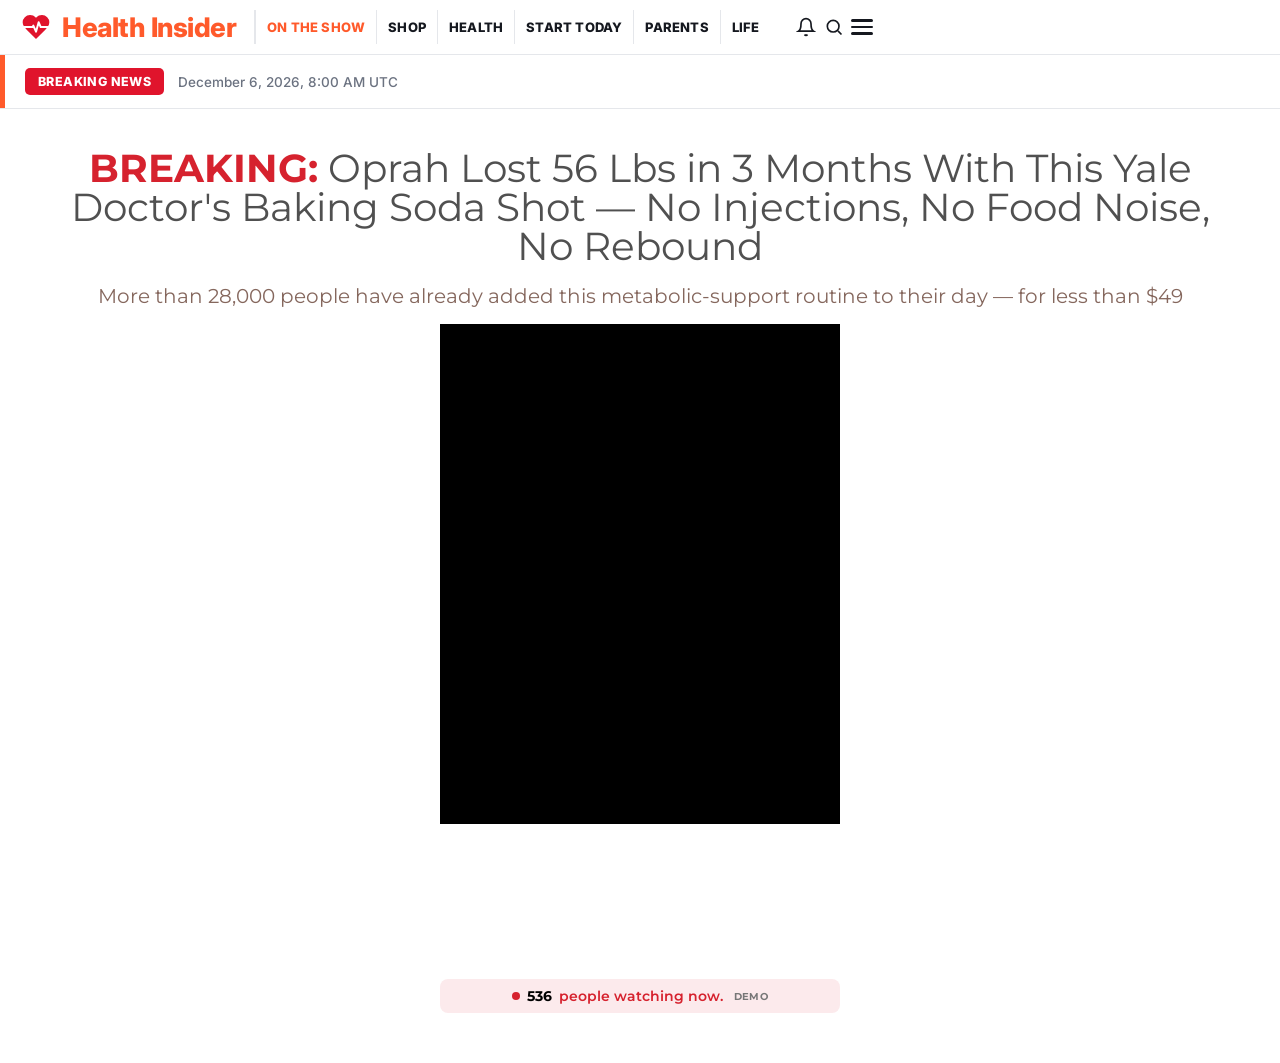
==== commit e99b47c2: "Rename index_health_insider_header_people_watching_dynamic_date.html to index.html" ====
--- a/news/index.html
+++ b/news/index.html
@@ -1803,6 +1803,22 @@
 (function(){
   var scope = document.getElementById('dhr-header-widget');
   if (!scope) return;
+
+  // Keep the Breaking News date synced to the current day.
+  var breakingTime = scope.querySelector('#breakingTime');
+  function updateBreakingDate(){
+    if (!breakingTime) return;
+    var today = new Date();
+    var dateText = new Intl.DateTimeFormat('en-US', {
+      timeZone: 'UTC',
+      month: 'long',
+      day: 'numeric',
+      year: 'numeric'
+    }).format(today);
+    breakingTime.textContent = dateText + ', 8:00 AM UTC';
+  }
+  updateBreakingDate();
+  setInterval(updateBreakingDate, 60000);
   var hamburger = scope.querySelector('#hamburger');
   var mobileNav = scope.querySelector('#mobileNav');
   if (hamburger && mobileNav) {
@@ -1825,7 +1841,7 @@
     a.addEventListener('click', function(e){ e.preventDefault(); });
   });
 })();
-</script><div class="atomicat-container-5e1a48f a-b-o-cont a-s-d-gefkwf"><style>.atomicat-container-5e1a48f > .a-o-cont {padding-top: 40px;padding-bottom: 40px;}.a-e-a-5e1a48f {}.atomicat-container-5e1a48f > .a-o-cont > .a-cont {display: flex;flex-direction: row;justify-content: center;}.a-b-cont .atomicat-container-5e1a48f.a-b-o-cont {background-size: cover;background-repeat: no-repeat;background-position: center;}.atomicat-container-5e1a48f > .a-o-cont {}</style><div class="a-o-cont a-cont-b a-s-d-97t6w6"><div class="a-s-d-0uc9a2 a-cont a-i-cont"><div class="a-b-o-cont a-s-d-otdfmf atomicat-container-7a4fb1a"><style>.atomicat-container-7a4fb1a > .a-o-cont {}.a-e-a-7a4fb1a {}.atomicat-container-7a4fb1a > .a-o-cont > .a-cont {display: flex;flex-direction: column;}.a-b-cont .atomicat-container-7a4fb1a.a-b-o-cont {background-size: cover;background-repeat: no-repeat;background-position: center;}.atomicat-container-7a4fb1a > .a-o-cont {}</style><div class="a-o-cont a-s-d-4ktyle a-cont-f-w"><div class="a-i-cont a-cont"><div class="a-b-o-cont a-s-d-0fanhs atomicat-container-023a943"><!-- container - 7x6vcu --><style>.atomicat-container-023a943 > .a-o-cont {}.a-e-a-023a943 {}.atomicat-container-023a943 > .a-o-cont > .a-cont {display: flex;flex-direction: column;gap: 8px;}.a-b-cont .atomicat-container-023a943.a-b-o-cont {margin-bottom: 16px;display: none;background-size: cover;background-repeat: no-repeat;background-position: center;}.atomicat-container-023a943 > .a-o-cont {}</style><div class="a-cont-f-w a-s-d-h1bp7t a-o-cont"><div class="a-cont a-s-d-0lb7y8 a-i-cont"><div class="a-c-cont-eb674c4 a-c-cont a-r"><style>.a-c-cont-eb674c4 {}.a-c-cont.a-c-cont-eb674c4 {}.a-e-cont.atomicat-heading-title-eb674c4 h3:hover {-webkit-text-fill-color: unset;}.a-e-cont.atomicat-heading-title-eb674c4 h3 {color: #6e6e6e;font-size: 14px;font-weight: 400;} .a-c-cont-eb674c4 > .a-e-cont {} .a-c-cont-eb674c4 > .a-e-cont:hover {}.a-e-a-eb674c4 {}</style><div class="a-r atomicat-heading-title-eb674c4 atomicat-text-eb674c4 atomicat-heading-title atomicat-element-container-eb674c4 a-e-cont "><!-- text - ar2fyj --><h3 class="  a-i-e-cont      ">By Julianna Bragg</h3></div></div><div class="a-r a-c-cont a-c-cont-9fb140f"><style>.a-c-cont-9fb140f {}.a-c-cont.a-c-cont-9fb140f {}.a-e-cont.atomicat-heading-title-9fb140f h3:hover {-webkit-text-fill-color: unset;}.a-e-cont.atomicat-heading-title-9fb140f h3 {color: #6e6e6e;font-size: 14px;font-weight: 400;} .a-c-cont-9fb140f > .a-e-cont {} .a-c-cont-9fb140f > .a-e-cont:hover {}.a-e-a-9fb140f {}</style><div class="atomicat-text-9fb140f a-e-cont atomicat-heading-title atomicat-element-container-9fb140f atomicat-heading-title-9fb140f a-r "><!-- text - md2ago --><h3 class="  a-i-e-cont      ">Updated 30 minutes ago May 25, 2026</h3></div></div></div></div></div><div class="a-r a-c-cont-580766f a-c-cont"><style>.a-c-cont-580766f {}.a-c-cont.a-c-cont-580766f {width: 100%;}.a-e-cont.atomicat-heading-title-580766f h3:hover {-webkit-text-fill-color: unset;}.a-e-cont.atomicat-heading-title-580766f h3 {color: #505050;font-size: 39px;font-weight: 400;line-height: 1em;font-family: "Montserrat", sans-serif;text-align: center;}@media screen and (max-width: 480px) {.a-e-cont.atomicat-heading-title-580766f h3{font-size: 24px;}} .a-c-cont-580766f > .a-e-cont {margin-bottom: 18px;} .a-c-cont-580766f > .a-e-cont:hover {}.a-e-a-580766f {}</style><div class="a-s-d-kdivej a-r atomicat-heading-title atomicat-heading-title-580766f atomicat-element-container-580766f atomicat-text-580766f  a-e-cont"><!-- text - 80yris --><h3 class="   a-i-e-cont     "><p><strong style="color: rgb(214, 34, 46);">BREAKING:</strong> Oprah Lost 56 Lbs in 3 Months With This Yale Doctor's Baking Soda Shot — No Injections, No Food Noise, No Rebound</p></h3></div></div><div class="a-r a-c-cont-b047327 a-c-cont"><style>.a-c-cont-b047327 {}.a-c-cont.a-c-cont-b047327 {width: 100%;}.a-e-cont.atomicat-heading-title-b047327 h3:hover {-webkit-text-fill-color: unset;}.a-e-cont.atomicat-heading-title-b047327 h3 {color: #85675D;font-size: 20px;font-weight: 400;text-align: center;}@media screen and (max-width: 480px) {.a-e-cont.atomicat-heading-title-b047327 h3{font-size: 16px;}} .a-c-cont-b047327 > .a-e-cont {margin-bottom: 16px;} .a-c-cont-b047327 > .a-e-cont:hover {}.a-e-a-b047327 {}</style><div class="atomicat-heading-title  a-r atomicat-element-container-b047327 a-s-d-n5bs28 a-e-cont atomicat-text-b047327 atomicat-heading-title-b047327"><h3 class="      a-i-e-cont  "><p>More than 28,000 people have already added this metabolic-support routine to their day — for less than $49</p></h3></div></div><div class="a-c-cont-3a2cd18 a-r a-c-cont"><style>.a-c-cont-3a2cd18 {}.a-c-cont.a-c-cont-3a2cd18 {width: 100%;}.a-video-3a2cd18 {width: 100%;margin-left: auto;margin-right: auto;}.a-video-3a2cd18 iframe {width: 100%;margin-left: auto;margin-right: auto;}.a-c-cont-3a2cd18 {width: 100%;} .a-c-cont-3a2cd18 > .a-e-cont {margin-bottom: 12px;} .a-c-cont-3a2cd18 > .a-e-cont:hover {}.a-e-a-3a2cd18 {}</style><div class="a-video a-video-3a2cd18 a-e-cont a-s-d-2afhq1 a-r atomicat-element-container-3a2cd18 atomicat-video"><div style="aspect-ratio:1.77777"><vturb-smartplayer id="vid-6a9ec23aeb3615254dcd2eee" style="display: block; margin: 0 auto; width: 100%; max-width: 400px;"><div class="vturb-player-placeholder" style="position: relative; width: 100%; padding: 125% 0 0; z-index: 0; background-color: black;"></div></vturb-smartplayer> <script type="text/javascript"> var s=document.createElement("script"); s.src="https://scripts.converteai.net/03ccc889-e246-4eff-a982-346fd4a664fd/players/6a9ec23aeb3615254dcd2eee/v4/player.js", s.async=!0,document.head.appendChild(s); </script></div></div></div><div class="a-b-o-cont atomicat-container-ea61141"><!-- container - qlecaq --><style>.atomicat-container-ea61141 > .a-o-cont {padding-top: 10px;padding-right: 10px;padding-bottom: 10px;padding-left: 10px;}.a-e-a-ea61141 {}.atomicat-container-ea61141 > .a-o-cont > .a-cont {justify-content: center;}.a-b-cont .atomicat-container-ea61141.a-b-o-cont {margin-top: 16px;margin-bottom: 20px;margin-left: auto;margin-right: auto;border-top-left-radius: 8px;border-top-right-radius: 8px;border-bottom-right-radius: 8px;border-bottom-left-radius: 8px;background: rgba(220,53,69,0.1);background-size: cover;background-repeat: no-repeat;background-position: center;}.atomicat-container-ea61141 > .a-o-cont {}</style><div class="a-cont-f-w a-s-d-04hnq0 a-o-cont"><div class="a-i-cont a-cont a-s-d-4rkizc"><div class="a-r a-c-cont-bcdaea3 a-c-cont"><style>.a-c-cont-bcdaea3 {}.a-c-cont.a-c-cont-bcdaea3 {}.a-e-cont.atomicat-heading-title-bcdaea3 h3:hover {-webkit-text-fill-color: unset;}.a-e-cont.atomicat-heading-title-bcdaea3 h3 {color: #D6222E;font-size: 14px;font-weight: 600;text-align: center;} .a-c-cont-bcdaea3 > .a-e-cont {} .a-c-cont-bcdaea3 > .a-e-cont:hover {}.a-e-a-bcdaea3 {}</style><div class="a-s-d-h7bvd6 atomicat-heading-title-bcdaea3 atomicat-element-container-bcdaea3  a-r atomicat-text-bcdaea3 a-e-cont atomicat-heading-title"><h3 class=" a-i-e-cont       "><p><span class="hi-live-dot" aria-hidden="true"></span><span class="hi-live-count" id="hi-live-count">536</span><span class="hi-live-text">people watching now.</span><span class="hi-live-demo"></span></p></h3></div></div></div></div></div></div></div></div></div></div></div><div class="atomicat-container-359668a a-b-o-cont a-b-o-cont--legacy-margin atomicat-delay"><!-- container - u3gzwb --><style>.atomicat-container-359668a > .a-o-cont {padding-top: 40px;padding-right: 20px;padding-bottom: 40px;padding-left: 20px;}.a-e-a-359668a {}.atomicat-container-359668a > .a-o-cont > .a-cont {align-items: center;flex-direction: column;justify-content: center;}.a-b-cont .atomicat-container-359668a.a-b-o-cont {border-style: solid;border-top-width: 4px;border-right-width: 0px;border-bottom-width: 0px;border-left-width: 0px;background: #D6222E;background-size: cover;background-repeat: no-repeat;background-position: center;}.atomicat-container-359668a > .a-o-cont {}</style><div class="a-s-d-37nh6o a-o-cont a-cont-b"><div class="a-i-cont a-cont"><div class="a-c-cont-45f1a78 a-r a-c-cont"><style>.a-c-cont-45f1a78 {}.a-c-cont.a-c-cont-45f1a78 {width: 60%;}@media screen and (max-width: 480px) {.a-c-cont.a-c-cont-45f1a78{width: 100%;}}.a-e-cont.atomicat-heading-title-45f1a78 h3:hover {-webkit-text-fill-color: unset;}.a-e-cont.atomicat-heading-title-45f1a78 h3 {text-align: center;color: rgba(255,255,255,1);font-family: "Montserrat", sans-serif;font-size: 40px;font-weight: 400;line-height: 1.1em;text-transform: none;}@media screen and (max-width: 480px) {.a-e-cont.atomicat-heading-title-45f1a78 h3{font-size: 28px;}} .a-c-cont-45f1a78 > .a-e-cont {margin-bottom: 24px;} .a-c-cont-45f1a78 > .a-e-cont:hover {}.a-e-a-45f1a78 {}</style><div class="a-r a-e-cont  atomicat-element-container-45f1a78 atomicat-heading-title atomicat-text-45f1a78 atomicat-heading-title-45f1a78"><!-- text - 6ooemh --><h3 class="    a-i-e-cont    "><p>Claim Your Discounted <b>Lipo Jelly</b> <b>Below For Huge Savings</b></p></h3></div></div><div class="atomicat-container-f50764f a-b-o-cont--legacy-margin a-b-o-cont"><!-- container - 2e3div --><style>.atomicat-container-f50764f > .a-o-cont {}.a-e-a-f50764f {}.atomicat-container-f50764f > .a-o-cont > .a-cont {display: flex;align-items: center;flex-direction: row;justify-content: center;}.a-b-cont .atomicat-container-f50764f.a-b-o-cont {background-size: cover;background-repeat: no-repeat;background-position: center;}.atomicat-container-f50764f > .a-o-cont {}</style><div class="a-cont-b a-o-cont"><div class="a-i-cont a-s-d-ie02cg a-cont"><div class="a-c-cont-f242107 a-s-d-7jqdot a-r a-c-cont"><style>.a-c-cont-f242107 {align-self: center;}.a-c-cont.a-c-cont-f242107 {width: 56px;}.a-icon-f242107 {text-align: left;}.a-icon-f242107 .a-icon-wrap {font-size: 56px;}@media screen and (max-width: 480px) {.a-icon-f242107 .a-icon-wrap{font-size: 53px;}}.a-icon-f242107 svg {height: 56px;width: 56px;}@media screen and (max-width: 480px) {.a-icon-f242107 svg{height: 53px;width: 48px;}} .a-c-cont-f242107 > .a-e-cont {margin-right: 18px;} .a-c-cont-f242107 > .a-e-cont:hover {}.a-e-a-f242107 {}</style><div class="a-e-cont atomicat-element-container-f242107 a-r a-icon-f242107 a-icon atomicat-icon"><!-- icon - f2qtku --><div class="a-icon-wrap"><p><svg viewBox="0 0 64 64" xmlns="http://www.w3.org/2000/svg"><rect x="6" y="6" width="14" height="6" rx="3" transform="rotate(-45 13 9)" fill="#FFDC17"/><rect x="44" y="6" width="14" height="6" rx="3" transform="rotate(45 51 9)" fill="#FFDC17"/><circle cx="32" cy="36" r="24" fill="#FFDC17"/><circle cx="32" cy="36" r="19" fill="#D6222E"/><rect x="30.5" y="20" width="3" height="18" rx="1.5" fill="#FFDC17"/><rect x="32" y="34.5" width="14" height="3" rx="1.5" fill="#FFDC17"/><circle cx="32" cy="36" r="2.5" fill="#FFDC17"/><rect x="29" y="1" width="6" height="6" rx="2" fill="#FFDC17"/></svg></p></div></div></div><div class="a-c-cont-213ef80 a-r a-c-cont"><style>.a-c-cont-213ef80 {align-self: center;}.atomicat-countdown-213ef80.atomicat-countdown .a-cd {padding-top: 0px;padding-right: 0px;padding-bottom: 0px;padding-left: 0px;gap: 0px;}@media screen and (max-width: 480px) {.atomicat-countdown-213ef80.atomicat-countdown .a-cd{max-width: 100%;}}.atomicat-countdown-213ef80.atomicat-countdown-213ef80 .a-cd .a-cd-i {gap: 0px;}.atomicat-countdown-213ef80.atomicat-countdown-213ef80 .a-cd .a-cd-is {}.atomicat-countdown-213ef80.atomicat-countdown .a-cd .a-cd-i .a-cd-l {color: #FFDC17;}.atomicat-countdown-213ef80.atomicat-countdown .a-cd .a-cd-i .a-cd-d {color: #FFDC17;font-family: "Montserrat", sans-serif;font-size: 54px;font-weight: 700;}.a-c-cont.a-c-cont-213ef80 {}@media screen and (max-width: 480px) {.a-c-cont.a-c-cont-213ef80{width: 20%;}} .a-c-cont-213ef80 > .a-e-cont {} .a-c-cont-213ef80 > .a-e-cont:hover {}.a-e-a-213ef80 {}</style><div class="atomicat-countdown atomicat-countdown-213ef80 atomicat-element-container-213ef80  a-e-cont a-r"><div class="a-i-e-cont a-cd"><div class="a-cd-i"><span class="a-cd-d atomicat-countdown-minutes">00</span></div></div></div></div><div class="a-s-d-1g46cs a-c-cont a-c-cont-a80be08 a-r"><style>.a-c-cont-a80be08 {align-self: center;}.a-c-cont.a-c-cont-a80be08 {width: 20px;}@media screen and (max-width: 480px) {.a-c-cont.a-c-cont-a80be08{width: 20%;}}.a-e-cont.atomicat-heading-title-a80be08 h3:hover {-webkit-text-fill-color: unset;}.a-e-cont.atomicat-heading-title-a80be08 h3 {text-align: center;color: #FFDC17;font-family: Montserrat;font-size: 54px;font-weight: 700;line-height: 1em;} .a-c-cont-a80be08 > .a-e-cont {margin-left: 2px;margin-right: 2px;} .a-c-cont-a80be08 > .a-e-cont:hover {}.a-e-a-a80be08 {}</style><div class="a-s-d-nhaqo2 atomicat-text-a80be08  atomicat-heading-title a-e-cont atomicat-element-container-a80be08 atomicat-heading-title-a80be08 a-r"><!-- text - 0zhz5b --><h3 class="       a-i-e-cont "><p>:</p></h3></div></div><div class="a-c-cont-6871267 a-r a-c-cont"><style>.a-c-cont-6871267 {align-self: center;}.atomicat-countdown-6871267.atomicat-countdown .a-cd {padding-top: 0px;padding-right: 0px;padding-bottom: 0px;padding-left: 0px;gap: 0px;}.atomicat-countdown-6871267.atomicat-countdown-6871267 .a-cd .a-cd-i {gap: 0px;}.atomicat-countdown-6871267.atomicat-countdown-6871267 .a-cd .a-cd-is {}.atomicat-countdown-6871267.atomicat-countdown .a-cd .a-cd-i .a-cd-l {color: #FFDC17;}.atomicat-countdown-6871267.atomicat-countdown .a-cd .a-cd-i .a-cd-d {color: #FFDC17;font-family: "Montserrat", sans-serif;font-size: 54px;font-weight: 700;}.a-c-cont.a-c-cont-6871267 {}@media screen and (max-width: 480px) {.a-c-cont.a-c-cont-6871267{width: 20%;}} .a-c-cont-6871267 > .a-e-cont {} .a-c-cont-6871267 > .a-e-cont:hover {}.a-e-a-6871267 {}</style><div class="atomicat-countdown atomicat-element-container-6871267 a-e-cont a-s-d-qw7wja a-r  atomicat-countdown-6871267"><!-- countdown - gr090t --><div class="a-i-e-cont a-cd"><div class="a-cd-i"><span class="atomicat-countdown-seconds a-cd-d">00</span></div></div></div></div></div></div></div><div class="a-r a-c-cont a-c-cont-6d6629e a-s-d-65pjo1"><style>.a-c-cont-6d6629e {align-self: center;}.a-c-cont.a-c-cont-6d6629e {width: 123px;}.a-icon-6d6629e {text-align: center;}.a-icon-6d6629e .a-icon-wrap {}.a-icon-6d6629e svg {width: 123px;} .a-c-cont-6d6629e > .a-e-cont {margin-top: 0px;} .a-c-cont-6d6629e > .a-e-cont:hover {}.a-e-a-6d6629e {}</style><div class="a-e-cont a-r atomicat-element-container-6d6629e a-icon-6d6629e a-icon atomicat-icon"><div class="a-icon-wrap"><p><svg width="123" height="30" viewBox="0 0 123 30" xmlns="http://www.w3.org/2000/svg"><path d="M60 29.5C33.5 29.5 33.5 0 0 0H122.5C88.5 0 83 29.5 60 29.5Z" fill="#D6222E"/><path d="M52 7.98291L60 15.9829L68 7.98291" fill="#D6222E" stroke="white" stroke-width="2" stroke-linecap="round" stroke-linejoin="round"/></svg></p></div></div></div></div></div></div><div class="atomicat-container-aaf435b a-s-d-87jjgc a-b-o-cont a-b-o-cont--legacy-margin atomicat-delay"><!-- container - nxg5pn --><style>.atomicat-container-aaf435b > .a-o-cont {padding-top: 80px;padding-bottom: 80px;}.a-e-a-aaf435b {}.atomicat-container-aaf435b > .a-o-cont > .a-cont {display: flex;align-items: center;flex-direction: column;}.a-b-cont .atomicat-container-aaf435b.a-b-o-cont {background: rgba(255,255,255,1);background-size: cover;background-repeat: no-repeat;background-position: center;}.atomicat-container-aaf435b > .a-o-cont {}</style><div class="a-o-cont a-cont-b a-s-d-1552m1"><div class="a-i-cont a-cont"><div class="a-s-d-ujzg1i a-r a-c-cont-c12759d a-c-cont"><style>.a-c-cont-c12759d {}.a-c-cont.a-c-cont-c12759d {width: 100%;}.a-e-cont.atomicat-heading-title-c12759d h3:hover {-webkit-text-fill-color: unset;}.a-e-cont.atomicat-heading-title-c12759d h3 {text-align: center;color: #A71422;font-family: "Nunito Sans", sans-serif;font-size: 36px;font-weight: 600;line-height: 1.2em;}@media screen and (max-width: 480px) {.a-e-cont.atomicat-heading-title-c12759d h3{font-size: 26px;}} .a-c-cont-c12759d > .a-e-cont {margin-bottom: 8px;margin-top: 40px;} .a-c-cont-c12759d > .a-e-cont:hover {}.a-e-a-c12759d {}</style><div class=" a-r a-s-d-0oayr7 atomicat-heading-title-c12759d atomicat-element-container-c12759d atomicat-heading-title a-e-cont atomicat-text-c12759d"><h3 class="       a-i-e-cont ">Order Your Lipo Jelly</h3></div></div><div class="a-c-cont a-r a-c-cont-7b44e1b a-s-d-j80c6p"><style>.a-c-cont-7b44e1b {}.a-c-cont.a-c-cont-7b44e1b {width: 100%;}.a-e-cont.atomicat-heading-title-7b44e1b h3:hover {-webkit-text-fill-color: unset;}.a-e-cont.atomicat-heading-title-7b44e1b h3 {text-align: center;color: #85675D;font-family: "Nunito Sans", sans-serif;font-size: 18px;font-weight: 400;} .a-c-cont-7b44e1b > .a-e-cont {margin-bottom: 32px;} .a-c-cont-7b44e1b > .a-e-cont:hover {}.a-e-a-7b44e1b {}</style><div class=" a-e-cont atomicat-element-container-7b44e1b a-r atomicat-text-7b44e1b atomicat-heading-title-7b44e1b atomicat-heading-title a-s-d-brgd1f"><h3 class="   a-i-e-cont     ">Select the package that fits your goals and save more:</h3></div></div><div class="a-b-o-cont--legacy-margin a-b-o-cont atomicat-container-712d583 a-s-d-efz4ge"><style>.atomicat-container-712d583 > .a-o-cont {}.a-e-a-712d583 {}.atomicat-container-712d583 > .a-o-cont > .a-cont {display: flex;align-items: center;flex-direction: column;}.a-b-cont .atomicat-container-712d583.a-b-o-cont {background-size: cover;background-repeat: no-repeat;background-position: center;}.atomicat-container-712d583 > .a-o-cont {}</style><div class="a-o-cont a-s-d-hrdkti a-cont-f-w"><div class="a-cont a-i-cont a-s-d-pfzqex"><div class="a-b-o-cont atomicat-container-59dc5a8 a-s-d-800pdg a-b-o-cont--legacy-margin"><!-- container - olwye3 --><style>.atomicat-container-59dc5a8 > .a-o-cont {}.a-e-a-59dc5a8 {}.atomicat-container-59dc5a8 > .a-o-cont > .a-cont {grid-template-columns: 1fr 1fr 1fr;display: grid;align-items: flex-end;gap: 32px;}@media screen and (max-width: 480px) {.atomicat-container-59dc5a8 > .a-o-cont > .a-cont{grid-template-columns: 1fr;gap: 24px;}}.a-b-cont .atomicat-container-59dc5a8.a-b-o-cont {background-size: cover;background-repeat: no-repeat;background-position: center;}.atomicat-container-59dc5a8 > .a-o-cont {}</style><div class="a-cont-f-w a-o-cont"><div class="a-cont a-s-d-k265vq a-i-cont"><div class="atomicat-container-19a559d a-s-d-nve9x5 a-b-o-cont"><!-- container - lzvqvn --><style>.atomicat-container-19a559d > .a-o-cont {}.a-e-a-19a559d {}.atomicat-container-19a559d > .a-o-cont > .a-cont {display: flex;align-items: center;flex-direction: column;}.a-b-cont .atomicat-container-19a559d.a-b-o-cont {border-top-left-radius: 20px;border-top-right-radius: 20px;border-bottom-right-radius: 20px;border-bottom-left-radius: 20px;border-style: solid;border-top-width: 1px;border-right-width: 1px;border-bottom-width: 1px;border-left-width: 1px;background: rgba(255,255,255,1);background-size: cover;background-repeat: no-repeat;background-position: center;}.atomicat-container-19a559d > .a-o-cont {}</style><div class="a-cont-f-w a-o-cont"><div class="a-s-d-7ogyeu a-i-cont a-cont"><div class="atomicat-container-d98137b a-s-d-5fyt00 a-b-o-cont"><style>.atomicat-container-d98137b > .a-o-cont {padding-top: 16px;padding-bottom: 16px;}.a-e-a-d98137b {}.atomicat-container-d98137b > .a-o-cont > .a-cont {display: flex;align-items: center;justify-content: center;}.a-b-cont .atomicat-container-d98137b.a-b-o-cont {border-top-left-radius: 20px;border-top-right-radius: 20px;background: #D6222E;background-size: cover;background-repeat: no-repeat;background-position: center;}.atomicat-container-d98137b > .a-o-cont {}</style><div class="a-o-cont a-cont-f-w"><div class="a-cont a-i-cont"><div class="a-c-cont-05a7a03 a-c-cont a-r"><style>.a-c-cont-05a7a03 {}.a-c-cont.a-c-cont-05a7a03 {}.a-e-cont.atomicat-heading-title-05a7a03 h3:hover {-webkit-text-fill-color: unset;}.a-e-cont.atomicat-heading-title-05a7a03 h3 {color: rgba(255,255,255,1);font-size: 20px;font-weight: 400;text-align: center;text-transform: uppercase;} .a-c-cont-05a7a03 > .a-e-cont {} .a-c-cont-05a7a03 > .a-e-cont:hover {}.a-e-a-05a7a03 {}</style><div class="a-e-cont atomicat-text-05a7a03 atomicat-heading-title  atomicat-heading-title-05a7a03 atomicat-element-container-05a7a03 a-r a-s-d-y023ge"><h3 class="      a-i-e-cont  ">Starter</h3></div></div></div></div></div><div class="a-s-d-bi96cg a-b-o-cont atomicat-container-9364824"><style>.atomicat-container-9364824 > .a-o-cont {padding-top: 16px;padding-right: 12px;padding-left: 12px;}.a-e-a-9364824 {}.atomicat-container-9364824 > .a-o-cont > .a-cont {display: flex;align-items: center;flex-direction: column;}.a-b-cont .atomicat-container-9364824.a-b-o-cont {text-align: center;background-size: cover;background-repeat: no-repeat;background-position: center;}.atomicat-container-9364824 > .a-o-cont {}</style><div class="a-s-d-gscmvd a-o-cont a-cont-f-w"><div class="a-cont a-i-cont"><div class="a-c-cont a-c-cont-97b51d5 a-s-d-y36ua0 a-r"><style>.a-c-cont-97b51d5 {}.a-c-cont.a-c-cont-97b51d5 {}.a-e-cont.atomicat-heading-title-97b51d5 h3:hover {-webkit-text-fill-color: unset;}.a-e-cont.atomicat-heading-title-97b51d5 h3 {color: #A71422;font-size: 48px;font-weight: 700;line-height: 1.3em;font-family: "Nunito Sans", sans-serif;}@media screen and (max-width: 480px) {.a-e-cont.atomicat-heading-title-97b51d5 h3{font-size: 24px;}} .a-c-cont-97b51d5 > .a-e-cont {} .a-c-cont-97b51d5 > .a-e-cont:hover {}.a-e-a-97b51d5 {}</style><div class="atomicat-heading-title-97b51d5 atomicat-heading-title atomicat-text-97b51d5  a-e-cont atomicat-element-container-97b51d5 a-r a-s-d-dx1lza"><!-- text - t7ee9u --><h3 class="     a-i-e-cont   ">1 Bottle</h3></div></div><div class="a-c-cont a-c-cont-7755851 a-s-d-rfxah6 a-r"><style>.a-c-cont-7755851 {}.a-c-cont.a-c-cont-7755851 {}.a-e-cont.atomicat-heading-title-7755851 h3:hover {-webkit-text-fill-color: unset;}.a-e-cont.atomicat-heading-title-7755851 h3 {color: #85675D;font-size: 20px;font-weight: 400;font-family: "Nunito Sans", sans-serif;} .a-c-cont-7755851 > .a-e-cont {margin-bottom: 20px;} .a-c-cont-7755851 > .a-e-cont:hover {}.a-e-a-7755851 {}</style><div class="atomicat-heading-title a-s-d-3gn6wg atomicat-element-container-7755851 atomicat-text-7755851 a-r  a-e-cont atomicat-heading-title-7755851"><h3 class="  a-i-e-cont      ">30 Day Supply</h3></div></div><div class="a-s-d-9euow1 a-b-o-cont atomicat-container-5acfd65"><style>.atomicat-container-5acfd65 > .a-o-cont {}.a-e-a-5acfd65 {}.atomicat-container-5acfd65 > .a-o-cont > .a-cont {display: flex;justify-content: center;}.a-b-cont .atomicat-container-5acfd65.a-b-o-cont {margin-bottom: 0px;background-size: cover;background-repeat: no-repeat;background-position: center;}.atomicat-container-5acfd65 > .a-o-cont {}</style><div class="a-cont-f-w a-o-cont"><div class="a-cont a-i-cont a-s-d-4qvdop"><div class="a-c-f-w a-c-cont a-c-cont-1302fa5 a-r"><style>.a-c-cont-1302fa5 {align-self: center;}.a-c-cont.a-c-cont-1302fa5 {}.a-img-ele-1302fa5 img {width: 100%;height: 267px;object-fit: contain;}.a-img-ele-1302fa5 {text-align: center;} .a-c-cont-1302fa5 > .a-e-cont {height: 267px;} .a-c-cont-1302fa5 > .a-e-cont:hover {}.a-e-a-1302fa5 {}</style><div class="a-e-cont atomicat-element-container-1302fa5 a-img-ele a-r a-img-ele-1302fa5 atomicat-image"><img loading="eager" fetchpriority="auto" decoding="async" width="242" height="231" src="https://media.atomicatmedia.net/u/BOw71iZQeJVHVa5lnRhFfwP9M5A2/Pictures/share/pageMH0JG6W/1.png?quality=85#846971" alt="1 Bottle" srcSet="https://media.atomicatmedia.net/u/BOw71iZQeJVHVa5lnRhFfwP9M5A2/Pictures/share/pageMH0JG6W/1.png?quality=72#490351 242w," class="     " sizes="(max-width: 242px) 100vw, 242px"/></div></div></div></div></div></div></div></div><div class="atomicat-container-a311c7f a-b-o-cont"><style>.atomicat-container-a311c7f > .a-o-cont {padding-right: 16px;padding-bottom: 24px;padding-left: 16px;}.a-e-a-a311c7f {}.atomicat-container-a311c7f > .a-o-cont > .a-cont {display: flex;align-items: center;flex-direction: column;}.a-b-cont .atomicat-container-a311c7f.a-b-o-cont {background-size: cover;background-repeat: no-repeat;background-position: center;}.atomicat-container-a311c7f > .a-o-cont {}</style><div class="a-s-d-3746mp a-o-cont a-cont-f-w"><div class="a-i-cont a-cont a-s-d-lyradr"><div class="atomicat-container-ee7491f a-b-o-cont a-s-d-idhwkl"><style>.atomicat-container-ee7491f > .a-o-cont {padding-top: 16px;}.a-e-a-ee7491f {}.atomicat-container-ee7491f > .a-o-cont > .a-cont {display: flex;align-items: flex-end;flex-direction: row;justify-content: center;gap: 4px;}.a-b-cont .atomicat-container-ee7491f.a-b-o-cont {margin-bottom: 16px;background-size: cover;background-repeat: no-repeat;background-position: center;}.atomicat-container-ee7491f > .a-o-cont {}</style><div class="a-o-cont a-cont-f-w"><div class="a-i-cont a-cont"><div class="a-c-cont a-r a-c-cont-27a7b91 a-s-d-eto030"><style>.a-c-cont-27a7b91 {}.a-c-cont.a-c-cont-27a7b91 {}.a-e-cont.atomicat-heading-title-27a7b91 h3:hover {-webkit-text-fill-color: unset;}.a-e-cont.atomicat-heading-title-27a7b91 h3 {color: #A71422;font-size: 52px;font-weight: 700;font-family: "Nunito Sans", sans-serif;} .a-c-cont-27a7b91 > .a-e-cont {} .a-c-cont-27a7b91 > .a-e-cont:hover {}.a-e-a-27a7b91 {}</style><div class="atomicat-heading-title-27a7b91 a-e-cont atomicat-element-container-27a7b91 atomicat-heading-title a-r atomicat-text-27a7b91 "><!-- text - e1uhyg --><h3 class=" a-i-e-cont       ">$89</h3></div></div><div class="a-c-cont-0c16460 a-s-d-ani7a1 a-c-cont a-r"><style>.a-c-cont-0c16460 {}.a-c-cont.a-c-cont-0c16460 {}.a-e-cont.atomicat-heading-title-0c16460 h3:hover {-webkit-text-fill-color: unset;}.a-e-cont.atomicat-heading-title-0c16460 h3 {color: #5e7885;font-size: 18px;font-weight: 400;} .a-c-cont-0c16460 > .a-e-cont {padding-bottom: 6px;} .a-c-cont-0c16460 > .a-e-cont:hover {}.a-e-a-0c16460 {}</style><div class="a-e-cont a-s-d-4vh3n3 atomicat-element-container-0c16460 atomicat-text-0c16460  atomicat-heading-title-0c16460 atomicat-heading-title a-r"><h3 class="a-i-e-cont        ">/Bottle</h3></div></div></div></div></div><div class="a-b-o-cont a-s-d-q9cnkx atomicat-container-6e212c3"><!-- container - rlqpem --><style>.atomicat-container-6e212c3 > .a-o-cont {}.a-e-a-6e212c3 {}.atomicat-container-6e212c3 > .a-o-cont > .a-cont {display: flex;flex-direction: column;gap: 8px;}.a-b-cont .atomicat-container-6e212c3.a-b-o-cont {margin-bottom: 16px;background-size: cover;background-repeat: no-repeat;background-position: center;}.atomicat-container-6e212c3 > .a-o-cont {}</style><div class="a-o-cont a-s-d-xmw7qb a-cont-f-w"><div class="a-i-cont a-cont a-s-d-qgl4bk"><div class="atomicat-container-e0dc35f a-b-o-cont"><!-- container - 47f36r --><style>.atomicat-container-e0dc35f > .a-o-cont {padding-top: 8px;padding-right: 20px;padding-bottom: 8px;padding-left: 20px;}.a-e-a-e0dc35f {}.atomicat-container-e0dc35f > .a-o-cont > .a-cont {display: flex;align-items: center;flex-direction: row;gap: 8px;}.a-b-cont .atomicat-container-e0dc35f.a-b-o-cont {background: #FFFFFF;border-top-left-radius: 5px;border-top-right-radius: 5px;border-bottom-left-radius: 5px;border-bottom-right-radius: 5px;background-size: cover;background-repeat: no-repeat;background-position: center;}.atomicat-container-e0dc35f > .a-o-cont {}</style><div class="a-o-cont a-cont-f-w"><div class="a-s-d-uqezgy a-i-cont a-cont"><div class="a-s-d-24cg3l a-c-cont-2a5ea55 a-c-cont a-c-f-w a-r"><style>.a-c-cont-2a5ea55 {align-self: center;}.a-c-cont.a-c-cont-2a5ea55 {width: 20px;}.a-img-ele-2a5ea55 img {width: 100%;}.a-img-ele-2a5ea55 {text-align: center;} .a-c-cont-2a5ea55 > .a-e-cont {height: 20px;} .a-c-cont-2a5ea55 > .a-e-cont:hover {}.a-e-a-2a5ea55 {}</style><div class="a-r a-img-ele-2a5ea55 a-img-ele atomicat-image a-e-cont atomicat-element-container-2a5ea55"><img loading="eager" fetchpriority="auto" decoding="async" width="30" height="30" src="https://media.atomicatmedia.net/u/BOw71iZQeJVHVa5lnRhFfwP9M5A2/Pictures/share/pageMH0JG6W/xNot.svg?quality=84#302247" alt="x" srcSet="https://media.atomicatmedia.net/u/BOw71iZQeJVHVa5lnRhFfwP9M5A2/Pictures/share/pageMH0JG6W/xNot.svg?quality=75#53274 30w," class="     " sizes="(max-width: 30px) 100vw, 30px"/></div></div><div class="a-c-cont-5e2f872 a-r a-c-cont"><style>.a-c-cont-5e2f872 {}.a-c-cont.a-c-cont-5e2f872 {}.a-e-cont.atomicat-heading-title-5e2f872 h3:hover {-webkit-text-fill-color: unset;}.a-e-cont.atomicat-heading-title-5e2f872 h3 {color: #85675D;font-size: 16px;font-weight: 400;text-align: left;font-family: "Nunito Sans", sans-serif;text-transform: uppercase;} .a-c-cont-5e2f872 > .a-e-cont {} .a-c-cont-5e2f872 > .a-e-cont:hover {}.a-e-a-5e2f872 {}</style><div class="atomicat-element-container-5e2f872 a-r atomicat-heading-title-5e2f872 a-s-d-urv8o0 a-e-cont  atomicat-heading-title atomicat-text-5e2f872"><h3 class="       a-i-e-cont ">Free Shipping</h3></div></div></div></div></div><div class="a-s-d-2tfpvn a-b-o-cont atomicat-container-ae1d423"><!-- container - hng9q8 --><style>.atomicat-container-ae1d423 > .a-o-cont {padding-top: 8px;padding-right: 20px;padding-bottom: 8px;padding-left: 20px;}.a-e-a-ae1d423 {}.atomicat-container-ae1d423 > .a-o-cont > .a-cont {display: flex;align-items: center;flex-direction: row;gap: 8px;}.a-b-cont .atomicat-container-ae1d423.a-b-o-cont {background: #FFFFFF;border-top-left-radius: 5px;border-top-right-radius: 5px;border-bottom-left-radius: 5px;border-bottom-right-radius: 5px;background-size: cover;background-repeat: no-repeat;background-position: center;}.atomicat-container-ae1d423 > .a-o-cont {}</style><div class="a-cont-f-w a-o-cont"><div class="a-i-cont a-cont"><div class="a-c-cont-5c7122b a-c-cont a-r a-c-f-w"><style>.a-c-cont-5c7122b {align-self: center;}.a-c-cont.a-c-cont-5c7122b {width: 20px;}.a-img-ele-5c7122b img {width: 100%;}.a-img-ele-5c7122b {text-align: center;} .a-c-cont-5c7122b > .a-e-cont {height: 20px;} .a-c-cont-5c7122b > .a-e-cont:hover {}.a-e-a-5c7122b {}</style><div class="atomicat-image a-e-cont atomicat-element-container-5c7122b a-r a-img-ele a-img-ele-5c7122b"><img loading="eager" fetchpriority="auto" decoding="async" width="30" height="30" src="https://media.atomicatmedia.net/u/BOw71iZQeJVHVa5lnRhFfwP9M5A2/Pictures/share/pageMH0JG6W/xNot.svg?quality=70#190082" alt="x" srcSet="https://media.atomicatmedia.net/u/BOw71iZQeJVHVa5lnRhFfwP9M5A2/Pictures/share/pageMH0JG6W/xNot.svg?quality=85#808098 30w," class="     " sizes="(max-width: 30px) 100vw, 30px"/></div></div><div class="a-c-cont a-c-cont-dc17bf5 a-r"><style>.a-c-cont-dc17bf5 {}.a-c-cont.a-c-cont-dc17bf5 {}.a-e-cont.atomicat-heading-title-dc17bf5 h3:hover {-webkit-text-fill-color: unset;}.a-e-cont.atomicat-heading-title-dc17bf5 h3 {color: #85675D;font-size: 16px;font-weight: 400;text-align: left;font-family: "Nunito Sans", sans-serif;text-transform: uppercase;} .a-c-cont-dc17bf5 > .a-e-cont {} .a-c-cont-dc17bf5 > .a-e-cont:hover {}.a-e-a-dc17bf5 {}</style><div class="atomicat-element-container-dc17bf5 atomicat-heading-title-dc17bf5 a-e-cont atomicat-heading-title a-r a-s-d-hib6ti atomicat-text-dc17bf5 "><!-- text - 4n4px7 --><h3 class="   a-i-e-cont     ">Fast Shipping</h3></div></div></div></div></div><div class="a-b-o-cont atomicat-container-3dfa4e2"><!-- container - 1a6546 --><style>.atomicat-container-3dfa4e2 > .a-o-cont {padding-top: 8px;padding-right: 20px;padding-bottom: 8px;padding-left: 20px;}.a-e-a-3dfa4e2 {}.atomicat-container-3dfa4e2 > .a-o-cont > .a-cont {display: flex;align-items: center;flex-direction: row;gap: 8px;}.a-b-cont .atomicat-container-3dfa4e2.a-b-o-cont {background: #FFFFFF;border-top-left-radius: 5px;border-top-right-radius: 5px;border-bottom-left-radius: 5px;border-bottom-right-radius: 5px;background-size: cover;background-repeat: no-repeat;background-position: center;}.atomicat-container-3dfa4e2 > .a-o-cont {}</style><div class="a-cont-f-w a-o-cont"><div class="a-cont a-i-cont"><div class="a-c-f-w a-c-cont-74664c8 a-c-cont a-r"><style>.a-c-cont-74664c8 {align-self: center;}.a-c-cont.a-c-cont-74664c8 {width: 20px;}.a-img-ele-74664c8 img {width: 100%;}.a-img-ele-74664c8 {text-align: center;} .a-c-cont-74664c8 > .a-e-cont {height: 20px;} .a-c-cont-74664c8 > .a-e-cont:hover {}.a-e-a-74664c8 {}</style><div class="atomicat-image a-s-d-nb5zjy a-e-cont a-img-ele atomicat-element-container-74664c8 a-r a-img-ele-74664c8"><img loading="eager" fetchpriority="auto" decoding="async" width="30" height="30" src="https://media.atomicatmedia.net/u/BOw71iZQeJVHVa5lnRhFfwP9M5A2/Pictures/share/pageMH0JG6W/xNot.svg?quality=75#255331" alt="x" srcSet="https://media.atomicatmedia.net/u/BOw71iZQeJVHVa5lnRhFfwP9M5A2/Pictures/share/pageMH0JG6W/xNot.svg?quality=85#964692 30w," class="     " sizes="(max-width: 30px) 100vw, 30px"/></div></div><div class="a-c-cont a-c-cont-c356b1b a-r"><style>.a-c-cont-c356b1b {}.a-c-cont.a-c-cont-c356b1b {}.a-e-cont.atomicat-heading-title-c356b1b h3:hover {-webkit-text-fill-color: unset;}.a-e-cont.atomicat-heading-title-c356b1b h3 {color: #85675D;font-size: 16px;font-weight: 400;text-align: left;font-family: "Nunito Sans", sans-serif;text-transform: uppercase;} .a-c-cont-c356b1b > .a-e-cont {} .a-c-cont-c356b1b > .a-e-cont:hover {}.a-e-a-c356b1b {}</style><div class=" atomicat-heading-title-c356b1b a-r a-e-cont atomicat-text-c356b1b atomicat-heading-title a-s-d-hmbcf3 atomicat-element-container-c356b1b"><h3 class="a-i-e-cont        ">Free Bonuses</h3></div></div></div></div></div></div></div></div><div class="a-c-cont-e5e16c4 a-c-f-w a-c-cont a-r"><style>.a-c-cont-e5e16c4 {align-self: center;}.a-c-cont.a-c-cont-e5e16c4 {width: 280px;}.a-img-ele-e5e16c4 img {width: 100%;}.a-img-ele-e5e16c4 {text-align: center;} .a-c-cont-e5e16c4 > .a-e-cont {margin-top: 18px;margin-bottom: 8px;} .a-c-cont-e5e16c4 > .a-e-cont:hover {}.a-e-a-e5e16c4 {}</style><div class="a-r a-img-ele-e5e16c4 a-img-ele a-e-cont atomicat-element-container-e5e16c4 atomicat-image a-s-d-9btd3b"><!-- image - tyhd2c --><a href="https://lipo-jelly.mycartpanda.com/checkout/211500306:1?afid=d6aIU5Z1mD" class="      "><img loading="eager" fetchpriority="auto" decoding="async" width="406" height="133" src="https://media.atomicatmedia.net/u/BOw71iZQeJVHVa5lnRhFfwP9M5A2/Pictures/share/pageMH0JG6W/buyButton.webp?quality=78#567103" alt="Add To Cart" srcSet="https://media.atomicatmedia.net/u/BOw71iZQeJVHVa5lnRhFfwP9M5A2/Pictures/share/pageMH0JG6W/buyButton.webp?quality=77#793680 406w,https://media.atomicatmedia.net/u/BOw71iZQeJVHVa5lnRhFfwP9M5A2/Pictures/share/pageMH0JG6W/buyButton.webp?width=300&amp;height=160&amp;quality=89#246334 300w" class="     " sizes="(max-width: 406px) 100vw, 406px"/></a></div></div><div class="a-r a-c-f-w a-c-cont a-c-cont-d97f6de"><style>.a-c-cont-d97f6de {align-self: center;}.a-c-cont.a-c-cont-d97f6de {width: 70%;}.a-img-ele-d97f6de img {width: 100%;}.a-img-ele-d97f6de {text-align: center;} .a-c-cont-d97f6de > .a-e-cont {margin-bottom: 12px;} .a-c-cont-d97f6de > .a-e-cont:hover {}.a-e-a-d97f6de {}</style><div class="atomicat-element-container-d97f6de a-r a-img-ele-d97f6de a-e-cont atomicat-image a-img-ele"><!-- image - 5950os --><img loading="eager" fetchpriority="auto" decoding="async" width="315" height="41" src="https://media.atomicatmedia.net/u/BOw71iZQeJVHVa5lnRhFfwP9M5A2/Pictures/share/pageMH0JG6W/creditCards.webp?quality=76#620605" alt="Cards" srcSet="https://media.atomicatmedia.net/u/BOw71iZQeJVHVa5lnRhFfwP9M5A2/Pictures/share/pageMH0JG6W/creditCards.webp?quality=72#332851 315w,https://media.atomicatmedia.net/u/BOw71iZQeJVHVa5lnRhFfwP9M5A2/Pictures/share/pageMH0JG6W/creditCards.webp?width=300&amp;height=160&amp;quality=73#252637 300w" class="     " sizes="(max-width: 315px) 100vw, 315px"/></div></div><div class="atomicat-container-f0c86b7 a-b-o-cont"><style>.atomicat-container-f0c86b7 > .a-o-cont {}.a-e-a-f0c86b7 {}.atomicat-container-f0c86b7 > .a-o-cont > .a-cont {display: flex;align-items: center;flex-direction: row;justify-content: center;gap: 8px;}.a-b-cont .atomicat-container-f0c86b7.a-b-o-cont {background-size: cover;background-repeat: no-repeat;background-position: center;}.atomicat-container-f0c86b7 > .a-o-cont {}</style><div class="a-o-cont a-cont-f-w a-s-d-7f6r6e"><div class="a-cont a-i-cont a-s-d-08bptd"><div class="a-r a-c-cont a-c-cont-01f4891 a-s-d-f0owfd"><style>.a-c-cont-01f4891 {}.a-c-cont.a-c-cont-01f4891 {}.a-e-cont.atomicat-heading-title-01f4891 h3:hover {-webkit-text-fill-color: unset;}.a-e-cont.atomicat-heading-title-01f4891 h3 {color: #85675D;font-size: 18px;font-weight: 400;} .a-c-cont-01f4891 > .a-e-cont {} .a-c-cont-01f4891 > .a-e-cont:hover {}.a-e-a-01f4891 {}</style><div class="atomicat-text-01f4891 atomicat-element-container-01f4891 atomicat-heading-title atomicat-heading-title-01f4891  a-e-cont a-r"><!-- text - 0nurf0 --><h3 class="     a-i-e-cont   ">total:</h3></div></div><div class="a-r a-c-cont a-c-cont-ebb3bf3"><style>.a-c-cont-ebb3bf3 {}.a-c-cont.a-c-cont-ebb3bf3 {}.a-e-cont.atomicat-heading-title-ebb3bf3 h3:hover {-webkit-text-fill-color: unset;}.a-e-cont.atomicat-heading-title-ebb3bf3 h3 {color: #85675D;font-size: 18px;text-decoration: line-through;} .a-c-cont-ebb3bf3 > .a-e-cont {} .a-c-cont-ebb3bf3 > .a-e-cont:hover {}.a-e-a-ebb3bf3 {}</style><div class="atomicat-heading-title a-e-cont atomicat-heading-title-ebb3bf3 atomicat-text-ebb3bf3 atomicat-element-container-ebb3bf3  a-r"><!-- text - u8c640 --><h3 class=" a-i-e-cont       ">$179</h3></div></div><div class="a-c-cont a-s-d-dkx5q3 a-c-cont-867bd38 a-r"><style>.a-c-cont-867bd38 {}.a-c-cont.a-c-cont-867bd38 {}.a-e-cont.atomicat-heading-title-867bd38 h3:hover {-webkit-text-fill-color: unset;}.a-e-cont.atomicat-heading-title-867bd38 h3 {color: #A71422;font-size: 18px;font-weight: 700;} .a-c-cont-867bd38 > .a-e-cont {} .a-c-cont-867bd38 > .a-e-cont:hover {}.a-e-a-867bd38 {}</style><div class=" atomicat-element-container-867bd38 a-r atomicat-heading-title a-e-cont atomicat-heading-title-867bd38 atomicat-text-867bd38"><!-- text - idvejj --><h3 class="        a-i-e-cont">$89</h3></div></div></div></div></div></div></div></div></div></div></div><div class="atomicat-container-1e160eb a-b-o-cont"><style>.atomicat-container-1e160eb > .a-o-cont {}.a-e-a-1e160eb {}.atomicat-container-1e160eb > .a-o-cont > .a-cont {display: flex;align-items: center;flex-direction: column;}.a-b-cont .atomicat-container-1e160eb.a-b-o-cont {border-top-left-radius: 20px;border-top-right-radius: 20px;border-bottom-right-radius: 20px;border-bottom-left-radius: 20px;border-style: solid;border-top-width: 2px;border-right-width: 2px;border-bottom-width: 2px;border-left-width: 2px;background: #FFEBBF;background-size: cover;background-repeat: no-repeat;background-position: center;}.atomicat-container-1e160eb > .a-o-cont {}</style><div class="a-o-cont a-cont-f-w"><div class="a-i-cont a-cont"><div class="atomicat-container-3dddafb a-b-o-cont"><style>.atomicat-container-3dddafb > .a-o-cont {padding-top: 16px;padding-bottom: 16px;}.a-e-a-3dddafb {}.atomicat-container-3dddafb > .a-o-cont > .a-cont {display: flex;align-items: center;justify-content: center;}.a-b-cont .atomicat-container-3dddafb.a-b-o-cont {border-top-left-radius: 20px;border-top-right-radius: 20px;background: linear-gradient(90deg, #F6D67A 0%, #C58D22 28%, #F6D67A 57%, #C58D22 100%);background-size: cover;background-repeat: no-repeat;background-position: center;}.atomicat-container-3dddafb > .a-o-cont {}</style><div class="a-o-cont a-cont-f-w"><div class="a-cont a-i-cont a-s-d-4osvub"><div class="a-s-d-59m83r a-c-cont a-c-cont-0aca6ff a-r"><style>.a-c-cont-0aca6ff {}.a-c-cont.a-c-cont-0aca6ff {}.a-e-cont.atomicat-heading-title-0aca6ff h3:hover {-webkit-text-fill-color: unset;}.a-e-cont.atomicat-heading-title-0aca6ff h3 {color: #A71422;font-size: 24px;font-weight: 600;text-align: center;text-transform: uppercase;font-family: "Nunito Sans", sans-serif;} .a-c-cont-0aca6ff > .a-e-cont {} .a-c-cont-0aca6ff > .a-e-cont:hover {}.a-e-a-0aca6ff {}</style><div class="atomicat-text-0aca6ff atomicat-heading-title a-r atomicat-element-container-0aca6ff a-s-d-xttpoi  a-e-cont atomicat-heading-title-0aca6ff"><h3 class="a-i-e-cont        ">Best Seller</h3></div></div></div></div></div><div class="a-b-o-cont atomicat-container-b60f9f7"><!-- container - ftvqpg --><style>.atomicat-container-b60f9f7 > .a-o-cont {padding-top: 16px;padding-right: 12px;padding-left: 12px;}.a-e-a-b60f9f7 {}.atomicat-container-b60f9f7 > .a-o-cont > .a-cont {display: flex;align-items: center;flex-direction: column;}.a-b-cont .atomicat-container-b60f9f7.a-b-o-cont {text-align: center;background-size: cover;background-repeat: no-repeat;background-position: center;}.atomicat-container-b60f9f7 > .a-o-cont {}</style><div class="a-o-cont a-cont-f-w"><div class="a-cont a-i-cont a-s-d-w4k8hu"><div class="a-c-cont-1fd55e8 a-r a-c-cont"><style>.a-c-cont-1fd55e8 {}.a-c-cont.a-c-cont-1fd55e8 {}.a-e-cont.atomicat-heading-title-1fd55e8 h3:hover {-webkit-text-fill-color: unset;}.a-e-cont.atomicat-heading-title-1fd55e8 h3 {color: #A71422;font-size: 48px;font-weight: 700;line-height: 1.3em;font-family: "Nunito Sans", sans-serif;}@media screen and (max-width: 480px) {.a-e-cont.atomicat-heading-title-1fd55e8 h3{font-size: 24px;}} .a-c-cont-1fd55e8 > .a-e-cont {} .a-c-cont-1fd55e8 > .a-e-cont:hover {}.a-e-a-1fd55e8 {}</style><div class="atomicat-heading-title a-r atomicat-element-container-1fd55e8  a-e-cont atomicat-text-1fd55e8 atomicat-heading-title-1fd55e8"><h3 class="        a-i-e-cont">6 Bottles</h3></div></div><div class="a-r a-c-cont-29a6f1c a-c-cont"><style>.a-c-cont-29a6f1c {}.a-c-cont.a-c-cont-29a6f1c {}.a-e-cont.atomicat-heading-title-29a6f1c h3:hover {-webkit-text-fill-color: unset;}.a-e-cont.atomicat-heading-title-29a6f1c h3 {color: #85675D;font-size: 20px;font-weight: 400;font-family: "Nunito Sans", sans-serif;} .a-c-cont-29a6f1c > .a-e-cont {margin-bottom: 20px;} .a-c-cont-29a6f1c > .a-e-cont:hover {}.a-e-a-29a6f1c {}</style><div class=" atomicat-heading-title atomicat-text-29a6f1c a-r a-e-cont atomicat-element-container-29a6f1c atomicat-heading-title-29a6f1c"><!-- text - r881pn --><h3 class="    a-i-e-cont    ">180 Day Supply</h3></div></div><div class="atomicat-container-0963179 a-b-o-cont"><style>.atomicat-container-0963179 > .a-o-cont {}.a-e-a-0963179 {}.atomicat-container-0963179 > .a-o-cont > .a-cont {display: flex;justify-content: center;}.a-b-cont .atomicat-container-0963179.a-b-o-cont {margin-bottom: 0px;position: relative;background-size: cover;background-repeat: no-repeat;background-position: center;}.atomicat-container-0963179 > .a-o-cont {}</style><div class="a-o-cont a-cont-f-w"><div class="a-cont a-i-cont"><div class="a-c-f-w a-r a-c-cont a-c-cont-2ad480b"><style>.a-c-cont-2ad480b {align-self: center;}.a-c-cont.a-c-cont-2ad480b {}.a-img-ele-2ad480b img {width: 100%;height: 267px;object-fit: contain;}.a-img-ele-2ad480b {text-align: center;} .a-c-cont-2ad480b > .a-e-cont {height: 267px;} .a-c-cont-2ad480b > .a-e-cont:hover {}.a-e-a-2ad480b {}</style><div class="a-img-ele a-s-d-6bwcux a-e-cont a-r a-img-ele-2ad480b atomicat-image atomicat-element-container-2ad480b"><img loading="eager" fetchpriority="auto" decoding="async" width="500" height="322" src="https://media.atomicatmedia.net/u/BOw71iZQeJVHVa5lnRhFfwP9M5A2/Pictures/share/pageMH0JG6W/6.png?quality=73#845010" alt="6 Bottles" srcSet="https://media.atomicatmedia.net/u/BOw71iZQeJVHVa5lnRhFfwP9M5A2/Pictures/share/pageMH0JG6W/6.png?quality=78#784543 500w,https://media.atomicatmedia.net/u/BOw71iZQeJVHVa5lnRhFfwP9M5A2/Pictures/share/pageMH0JG6W/6.png?width=300&amp;height=160&amp;quality=73#237602 300w" class="     " sizes="(max-width: 500px) 100vw, 500px"/></div></div><div class="a-c-cont-5b8ee24 a-r a-c-cont a-s-d-3rlkoo"><style>.a-c-cont-5b8ee24 {}.a-c-cont.a-c-cont-5b8ee24 {width: 80px;}.a-icon-5b8ee24 .a-icon-wrap {font-size: 80px;}.a-icon-5b8ee24 svg {height: 80px;width: 80px;} .a-c-cont-5b8ee24 > .a-e-cont {height: 80px;position: relative;top: -205px;left: 227px;margin-bottom: -80px;z-index: 4;} .a-c-cont-5b8ee24 > .a-e-cont:hover {}.a-e-a-5b8ee24 {}</style><div class="a-icon-5b8ee24 a-icon atomicat-element-container-5b8ee24 a-e-cont a-s-d-wwgpy3 atomicat-icon a-r"><!-- icon - ej4j9z --><div class="a-icon-wrap"><p><svg viewBox="0 0 76 76" xmlns="http://www.w3.org/2000/svg"><path fill="#D6222E" d="M 17.7195 67.0419 C 15.2814 67.0599 12.936 66.1086 11.1993 64.3974 C 9.46259 62.6861 8.47679 60.3551 8.45877 57.917 L 8.4279 53.7385 C 8.40858 51.3112 7.43004 48.99 5.70579 47.2815 L 2.7592 44.3781 C 1.89378 43.5302 1.20452 42.5195 0.731039 41.4043 C 0.257558 40.289 0.00920217 39.0912 0.000250915 37.8796 C -0.00870034 36.6681 0.22193 35.4667 0.678881 34.3446 C 1.13583 33.2225 1.81009 32.2017 2.66288 31.3411 L 5.56625 28.3945 C 7.26507 26.6607 8.2092 24.3253 8.19266 21.898 L 8.16179 17.7195 C 8.14377 15.2814 9.09502 12.936 10.8063 11.1993 C 12.5175 9.46258 14.8486 8.47678 17.2867 8.45877 L 21.4652 8.42791 C 23.8925 8.40859 26.2136 7.43004 27.9222 5.70579 L 30.8255 2.75921 C 31.6735 1.89379 32.6841 1.20452 33.7994 0.731046 C 34.9146 0.257561 36.1125 0.00920216 37.324 0.000250912 C 38.5356 -0.00870034 39.737 0.221932 40.8591 0.678887 C 41.9812 1.13583 43.0019 1.81009 43.8626 2.66288 L 46.8092 5.56625 C 48.543 7.26507 50.8783 8.2092 53.3057 8.19265 L 57.4842 8.16179 C 59.9223 8.14378 62.2676 9.09502 64.0044 10.8063 C 65.7411 12.5175 66.7269 14.8486 66.7449 17.2866 L 66.7758 21.4652 C 66.7951 23.8925 67.7736 26.2136 69.4979 27.9222 L 72.4445 30.8255 C 73.3099 31.6735 73.9991 32.6841 74.4726 33.7994 C 74.9461 34.9146 75.1945 36.1125 75.2034 37.324 C 75.2124 38.5356 74.9817 39.737 74.5248 40.8591 C 74.0678 41.9812 73.3936 43.0019 72.5408 43.8626 L 69.6374 46.8091 C 67.9386 48.543 66.9945 50.8783 67.011 53.3056 L 67.0419 57.4842 C 67.0599 59.9222 66.1086 62.2676 64.3974 64.0043 C 62.6862 65.7411 60.3551 66.7269 57.917 66.7449 L 53.7385 66.7757 C 51.3112 66.7951 48.99 67.7736 47.2815 69.4979 L 44.3781 72.4444 C 43.5302 73.3099 42.5195 73.9991 41.4043 74.4726 C 40.289 74.9461 39.0912 75.1944 37.8796 75.2034 C 36.6681 75.2123 35.4667 74.9817 34.3446 74.5248 C 33.2225 74.0678 32.2017 73.3936 31.3411 72.5408 L 28.3945 69.6374 C 26.6607 67.9386 24.3253 66.9944 21.898 67.011 L 17.7195 67.0419 Z"/><text x="38" y="27" text-anchor="middle" font-family="Montserrat, Arial, sans-serif" font-weight="700" font-size="11" fill="#ffffff">SAVE</text><text x="38" y="43" text-anchor="middle" font-family="Montserrat, Arial, sans-serif" font-weight="700" font-size="13" fill="#ffffff">$780</text><text x="38" y="56" text-anchor="middle" font-family="Montserrat, Arial, sans-serif" font-weight="500" font-size="8" fill="#ffffff">TODAY</text></svg></p></div></div></div></div></div></div></div></div></div><div class="atomicat-container-1284bea a-b-o-cont"><style>.atomicat-container-1284bea > .a-o-cont {padding-right: 16px;padding-bottom: 24px;padding-left: 16px;}.a-e-a-1284bea {}.atomicat-container-1284bea > .a-o-cont > .a-cont {display: flex;align-items: center;flex-direction: column;}.a-b-cont .atomicat-container-1284bea.a-b-o-cont {background-size: cover;background-repeat: no-repeat;background-position: center;}.atomicat-container-1284bea > .a-o-cont {}</style><div class="a-o-cont a-cont-f-w"><div class="a-cont a-i-cont a-s-d-rlftrk"><div class="a-b-o-cont a-s-d-z9xr2o atomicat-container-939d3a2"><style>.atomicat-container-939d3a2 > .a-o-cont {padding-top: 16px;}.a-e-a-939d3a2 {}.atomicat-container-939d3a2 > .a-o-cont > .a-cont {display: flex;align-items: flex-end;flex-direction: row;justify-content: center;gap: 4px;}.a-b-cont .atomicat-container-939d3a2.a-b-o-cont {margin-bottom: 16px;background-size: cover;background-repeat: no-repeat;background-position: center;}.atomicat-container-939d3a2 > .a-o-cont {}</style><div class="a-cont-f-w a-o-cont"><div class="a-i-cont a-cont"><div class="a-r a-c-cont-34d971a a-c-cont"><style>.a-c-cont-34d971a {}.a-c-cont.a-c-cont-34d971a {}.a-e-cont.atomicat-heading-title-34d971a h3:hover {-webkit-text-fill-color: unset;}.a-e-cont.atomicat-heading-title-34d971a h3 {color: #A71422;font-size: 58px;font-weight: 700;font-family: "Nunito Sans", sans-serif;} .a-c-cont-34d971a > .a-e-cont {} .a-c-cont-34d971a > .a-e-cont:hover {}.a-e-a-34d971a {}</style><div class="a-e-cont a-r atomicat-heading-title-34d971a atomicat-text-34d971a  atomicat-element-container-34d971a atomicat-heading-title a-s-d-e27fbf"><h3 class="      a-i-e-cont  ">$49</h3></div></div><div class="a-c-cont a-c-cont-5706f64 a-r"><style>.a-c-cont-5706f64 {}.a-c-cont.a-c-cont-5706f64 {}.a-e-cont.atomicat-heading-title-5706f64 h3:hover {-webkit-text-fill-color: unset;}.a-e-cont.atomicat-heading-title-5706f64 h3 {color: #5e7885;font-size: 18px;font-weight: 400;} .a-c-cont-5706f64 > .a-e-cont {padding-bottom: 6px;} .a-c-cont-5706f64 > .a-e-cont:hover {}.a-e-a-5706f64 {}</style><div class="atomicat-heading-title atomicat-text-5706f64 a-e-cont  a-r atomicat-element-container-5706f64 atomicat-heading-title-5706f64 a-s-d-1ulf8t"><!-- text - fnwa65 --><h3 class="a-i-e-cont        ">/Bottle</h3></div></div></div></div></div><div class="a-b-o-cont atomicat-container-7711f56 a-s-d-s97ar4"><style>.atomicat-container-7711f56 > .a-o-cont {}.a-e-a-7711f56 {}.atomicat-container-7711f56 > .a-o-cont > .a-cont {display: flex;flex-direction: column;gap: 8px;}.a-b-cont .atomicat-container-7711f56.a-b-o-cont {margin-bottom: 16px;background-size: cover;background-repeat: no-repeat;background-position: center;}.atomicat-container-7711f56 > .a-o-cont {}</style><div class="a-o-cont a-cont-f-w a-s-d-6974gq"><div class="a-cont a-i-cont"><div class="a-b-o-cont a-s-d-dmx4vu atomicat-container-0112bb8"><!-- container - 3wo5yu --><style>.atomicat-container-0112bb8 > .a-o-cont {padding-top: 8px;padding-right: 20px;padding-bottom: 8px;padding-left: 20px;}.a-e-a-0112bb8 {}.atomicat-container-0112bb8 > .a-o-cont > .a-cont {display: flex;align-items: center;flex-direction: row;gap: 8px;}.a-b-cont .atomicat-container-0112bb8.a-b-o-cont {background: #FFFFFF;border-top-left-radius: 5px;border-top-right-radius: 5px;border-bottom-left-radius: 5px;border-bottom-right-radius: 5px;background-size: cover;background-repeat: no-repeat;background-position: center;}.atomicat-container-0112bb8 > .a-o-cont {}</style><div class="a-cont-f-w a-o-cont"><div class="a-cont a-i-cont"><div class="a-c-cont a-s-d-loaltw a-r a-c-cont-d53cf62"><style>.a-c-cont-d53cf62 {}.a-c-cont.a-c-cont-d53cf62 {width: 20px;}.a-icon-d53cf62 .a-icon-wrap {}.a-icon-d53cf62 svg {width: 20px;} .a-c-cont-d53cf62 > .a-e-cont {} .a-c-cont-d53cf62 > .a-e-cont:hover {}.a-e-a-d53cf62 {}</style><div class="atomicat-icon atomicat-element-container-d53cf62 a-e-cont a-icon-d53cf62 a-r a-s-d-fb7yka a-icon"><div class="a-icon-wrap"><p><svg xmlns="http://www.w3.org/2000/svg" width="20" height="20" fill="none" viewBox="0 0 20 20"><path fill="#04ac48" fill-rule="evenodd" d="M10 20A10 10 0 1 0 10-.001 10 10 0 0 0 10 20m-.258-5.956 5.556-6.666-1.707-1.422-4.778 5.732-2.472-2.474-1.571 1.572 3.333 3.333.86.86z" clip-rule="evenodd"/></svg></p></div></div></div><div class="a-r a-c-cont a-c-cont-aa82997"><style>.a-c-cont-aa82997 {}.a-c-cont.a-c-cont-aa82997 {}.a-e-cont.atomicat-heading-title-aa82997 h3:hover {-webkit-text-fill-color: unset;}.a-e-cont.atomicat-heading-title-aa82997 h3 {color: #85675D;font-size: 16px;font-weight: 400;text-align: left;font-family: "Nunito Sans", sans-serif;text-transform: uppercase;} .a-c-cont-aa82997 > .a-e-cont {} .a-c-cont-aa82997 > .a-e-cont:hover {}.a-e-a-aa82997 {}</style><div class="atomicat-heading-title atomicat-element-container-aa82997 a-r  atomicat-heading-title-aa82997 a-e-cont a-s-d-9hc4gw atomicat-text-aa82997"><!-- text - 4zke2q --><h3 class="        a-i-e-cont">60-Day Guarantee</h3></div></div></div></div></div><div class="a-b-o-cont atomicat-container-ea288f8"><style>.atomicat-container-ea288f8 > .a-o-cont {padding-top: 8px;padding-right: 20px;padding-bottom: 8px;padding-left: 20px;}.a-e-a-ea288f8 {}.atomicat-container-ea288f8 > .a-o-cont > .a-cont {display: flex;align-items: center;flex-direction: row;gap: 8px;}.a-b-cont .atomicat-container-ea288f8.a-b-o-cont {background: #FFFFFF;border-top-left-radius: 5px;border-top-right-radius: 5px;border-bottom-left-radius: 5px;border-bottom-right-radius: 5px;background-size: cover;background-repeat: no-repeat;background-position: center;}.atomicat-container-ea288f8 > .a-o-cont {}</style><div class="a-o-cont a-cont-f-w"><div class="a-cont a-i-cont"><div class="a-s-d-uw1b4f a-c-cont a-c-cont-83959a2 a-r"><style>.a-c-cont-83959a2 {}.a-c-cont.a-c-cont-83959a2 {width: 20px;}.a-icon-83959a2 .a-icon-wrap {}.a-icon-83959a2 svg {width: 20px;} .a-c-cont-83959a2 > .a-e-cont {} .a-c-cont-83959a2 > .a-e-cont:hover {}.a-e-a-83959a2 {}</style><div class="atomicat-element-container-83959a2 a-r a-e-cont atomicat-icon a-icon-83959a2 a-icon"><!-- icon - 93sy8q --><div class="a-icon-wrap"><p><svg xmlns="http://www.w3.org/2000/svg" width="20" height="20" fill="none" viewBox="0 0 20 20"><path fill="#04ac48" fill-rule="evenodd" d="M10 20A10 10 0 1 0 10-.001 10 10 0 0 0 10 20m-.258-5.956 5.556-6.666-1.707-1.422-4.778 5.732-2.472-2.474-1.571 1.572 3.333 3.333.86.86z" clip-rule="evenodd"/></svg></p></div></div></div><div class="a-c-cont a-c-cont-4a72d47 a-r"><style>.a-c-cont-4a72d47 {}.a-c-cont.a-c-cont-4a72d47 {}.a-e-cont.atomicat-heading-title-4a72d47 h3:hover {-webkit-text-fill-color: unset;}.a-e-cont.atomicat-heading-title-4a72d47 h3 {color: #85675D;font-size: 16px;font-weight: 400;text-align: left;font-family: "Nunito Sans", sans-serif;text-transform: uppercase;} .a-c-cont-4a72d47 > .a-e-cont {} .a-c-cont-4a72d47 > .a-e-cont:hover {}.a-e-a-4a72d47 {}</style><div class="a-r atomicat-element-container-4a72d47 atomicat-heading-title-4a72d47 a-s-d-op0fv5 atomicat-text-4a72d47 a-e-cont  atomicat-heading-title"><h3 class="     a-i-e-cont   ">Fast & Free Shipping</h3></div></div></div></div></div><div class="atomicat-container-5bd70d0 a-s-d-zkf4pq a-b-o-cont"><!-- container - 482814 --><style>.atomicat-container-5bd70d0 > .a-o-cont {padding-top: 8px;padding-right: 20px;padding-bottom: 8px;padding-left: 20px;}.a-e-a-5bd70d0 {}.atomicat-container-5bd70d0 > .a-o-cont > .a-cont {display: flex;align-items: center;flex-direction: row;gap: 8px;}.a-b-cont .atomicat-container-5bd70d0.a-b-o-cont {background: #FFFFFF;border-top-left-radius: 5px;border-top-right-radius: 5px;border-bottom-left-radius: 5px;border-bottom-right-radius: 5px;background-size: cover;background-repeat: no-repeat;background-position: center;}.atomicat-container-5bd70d0 > .a-o-cont {}</style><div class="a-cont-f-w a-o-cont a-s-d-z48q1z"><div class="a-i-cont a-cont"><div class="a-c-cont a-s-d-pd7yyz a-c-cont-4fefa0c a-r"><style>.a-c-cont-4fefa0c {}.a-c-cont.a-c-cont-4fefa0c {width: 20px;}.a-icon-4fefa0c .a-icon-wrap {}.a-icon-4fefa0c svg {width: 20px;} .a-c-cont-4fefa0c > .a-e-cont {} .a-c-cont-4fefa0c > .a-e-cont:hover {}.a-e-a-4fefa0c {}</style><div class="a-icon-4fefa0c a-e-cont a-r a-s-d-pqvqof a-icon atomicat-element-container-4fefa0c atomicat-icon"><div class="a-icon-wrap"><p><svg xmlns="http://www.w3.org/2000/svg" width="20" height="20" fill="none" viewBox="0 0 20 20"><path fill="#04ac48" fill-rule="evenodd" d="M10 20A10 10 0 1 0 10-.001 10 10 0 0 0 10 20m-.258-5.956 5.556-6.666-1.707-1.422-4.778 5.732-2.472-2.474-1.571 1.572 3.333 3.333.86.86z" clip-rule="evenodd"/></svg></p></div></div></div><div class="a-r a-c-cont-9d79263 a-s-d-x2d17i a-c-cont"><style>.a-c-cont-9d79263 {}.a-c-cont.a-c-cont-9d79263 {}.a-e-cont.atomicat-heading-title-9d79263 h3:hover {-webkit-text-fill-color: unset;}.a-e-cont.atomicat-heading-title-9d79263 h3 {color: #85675D;font-size: 16px;font-weight: 400;text-align: left;font-family: "Nunito Sans", sans-serif;text-transform: uppercase;} .a-c-cont-9d79263 > .a-e-cont {} .a-c-cont-9d79263 > .a-e-cont:hover {}.a-e-a-9d79263 {}</style><div class="atomicat-text-9d79263 atomicat-heading-title  atomicat-element-container-9d79263 a-r a-s-d-g5negr atomicat-heading-title-9d79263 a-e-cont"><!-- text - 9okr5g --><h3 class="     a-i-e-cont   ">3 Free Bonuses!</h3></div></div></div></div></div></div></div></div><div class="a-b-o-cont a-s-d-hztbfj atomicat-container-a685e17"><style>.atomicat-container-a685e17 > .a-o-cont {}.a-e-a-a685e17 {}.atomicat-container-a685e17 > .a-o-cont > .a-cont {display: flex;align-items: flex-start;flex-direction: column;justify-content: center;}.a-b-cont .atomicat-container-a685e17.a-b-o-cont {position: relative;margin-top: 18px;margin-bottom: 8px;background-size: cover;background-repeat: no-repeat;background-position: center;}.atomicat-container-a685e17 > .a-o-cont {}</style><div class="a-o-cont a-s-d-cgfban a-cont-f-w"><div class="a-i-cont a-cont"><div class="a-r a-c-f-w a-c-cont-a0a165b a-s-d-jarabg a-c-cont"><style>.a-c-cont-a0a165b {}.a-c-cont.a-c-cont-a0a165b {width: 100%;}.a-img-ele-a0a165b img {width: 100%;}.a-img-ele-a0a165b {text-align: center;} .a-c-cont-a0a165b > .a-e-cont {} .a-c-cont-a0a165b > .a-e-cont:hover {}.a-e-a-a0a165b {}</style><div class="a-img-ele a-e-cont atomicat-image atomicat-element-container-a0a165b a-img-ele-a0a165b a-r"><a href="https://lipo-jelly.mycartpanda.com/checkout/211500308:1?afid=d6aIU5Z1mD" class="      "><img loading="eager" fetchpriority="auto" decoding="async" width="406" height="133" src="https://media.atomicatmedia.net/u/BOw71iZQeJVHVa5lnRhFfwP9M5A2/Pictures/share/pageMH0JG6W/buyButton.webp?quality=80#315227" alt="Add To Cart" srcSet="https://media.atomicatmedia.net/u/BOw71iZQeJVHVa5lnRhFfwP9M5A2/Pictures/share/pageMH0JG6W/buyButton.webp?quality=85#735403 406w,https://media.atomicatmedia.net/u/BOw71iZQeJVHVa5lnRhFfwP9M5A2/Pictures/share/pageMH0JG6W/buyButton.webp?width=300&amp;height=160&amp;quality=89#293420 300w" class="     " sizes="(max-width: 406px) 100vw, 406px"/></a></div></div><div class="a-s-d-l0u6ea a-c-f-w a-c-cont a-r a-c-cont-363bfcd"><style>.a-c-cont-363bfcd {}.a-c-cont.a-c-cont-363bfcd {width: 64px;}.a-img-ele-363bfcd img {width: 64px;}.a-img-ele-363bfcd {} .a-c-cont-363bfcd > .a-e-cont {position: relative;z-index: 5;top: -46px;left: 167px;margin-bottom: -64px;} .a-c-cont-363bfcd > .a-e-cont:hover {}.a-e-a-363bfcd {}</style><div class="a-img-ele-363bfcd a-s-d-vrggmp atomicat-element-container-363bfcd a-r a-e-cont atomicat-image a-img-ele"><!-- image - vu0lr4 --><img loading="eager" fetchpriority="auto" decoding="async" width="83" height="83" src="https://media.atomicatmedia.net/u/BOw71iZQeJVHVa5lnRhFfwP9M5A2/Pictures/share/pageMH0JG6W/hand.png?quality=72#464824" alt="" srcSet="https://media.atomicatmedia.net/u/BOw71iZQeJVHVa5lnRhFfwP9M5A2/Pictures/share/pageMH0JG6W/hand.png?quality=82#38719 83w," class="     " sizes="(max-width: 83px) 100vw, 83px"/></div></div></div></div></div><div class="a-r a-c-cont a-c-f-w a-c-cont-4759659"><style>.a-c-cont-4759659 {align-self: center;}.a-c-cont.a-c-cont-4759659 {width: 70%;}.a-img-ele-4759659 img {width: 100%;}.a-img-ele-4759659 {text-align: center;} .a-c-cont-4759659 > .a-e-cont {margin-bottom: 12px;} .a-c-cont-4759659 > .a-e-cont:hover {}.a-e-a-4759659 {}</style><div class="a-img-ele-4759659 atomicat-element-container-4759659 a-r atomicat-image a-e-cont a-img-ele"><img loading="eager" fetchpriority="auto" decoding="async" width="315" height="41" src="https://media.atomicatmedia.net/u/BOw71iZQeJVHVa5lnRhFfwP9M5A2/Pictures/share/pageMH0JG6W/creditCards.webp?quality=70#542363" alt="Cards" srcSet="https://media.atomicatmedia.net/u/BOw71iZQeJVHVa5lnRhFfwP9M5A2/Pictures/share/pageMH0JG6W/creditCards.webp?quality=89#170392 315w,https://media.atomicatmedia.net/u/BOw71iZQeJVHVa5lnRhFfwP9M5A2/Pictures/share/pageMH0JG6W/creditCards.webp?width=300&amp;height=160&amp;quality=89#270550 300w" class="     " sizes="(max-width: 315px) 100vw, 315px"/></div></div><div class="atomicat-container-548e5ba a-s-d-c3bpsk a-b-o-cont"><!-- container - pz9kcx --><style>.atomicat-container-548e5ba > .a-o-cont {}.a-e-a-548e5ba {}.atomicat-container-548e5ba > .a-o-cont > .a-cont {display: flex;align-items: center;flex-direction: row;justify-content: center;gap: 8px;}.a-b-cont .atomicat-container-548e5ba.a-b-o-cont {background-size: cover;background-repeat: no-repeat;background-position: center;}.atomicat-container-548e5ba > .a-o-cont {}</style><div class="a-o-cont a-s-d-ayzi2c a-cont-f-w"><div class="a-cont a-i-cont"><div class="a-c-cont-28c5ed0 a-c-cont a-r a-s-d-u12bmc"><style>.a-c-cont-28c5ed0 {}.a-c-cont.a-c-cont-28c5ed0 {}.a-e-cont.atomicat-heading-title-28c5ed0 h3:hover {-webkit-text-fill-color: unset;}.a-e-cont.atomicat-heading-title-28c5ed0 h3 {color: #85675D;font-size: 18px;font-weight: 400;} .a-c-cont-28c5ed0 > .a-e-cont {} .a-c-cont-28c5ed0 > .a-e-cont:hover {}.a-e-a-28c5ed0 {}</style><div class=" a-r atomicat-heading-title-28c5ed0 atomicat-element-container-28c5ed0 atomicat-heading-title atomicat-text-28c5ed0 a-e-cont"><h3 class=" a-i-e-cont       ">total:</h3></div></div><div class="a-c-cont-0cd68ff a-r a-c-cont"><style>.a-c-cont-0cd68ff {}.a-c-cont.a-c-cont-0cd68ff {}.a-e-cont.atomicat-heading-title-0cd68ff h3:hover {-webkit-text-fill-color: unset;}.a-e-cont.atomicat-heading-title-0cd68ff h3 {color: #85675D;font-size: 18px;text-decoration: line-through;} .a-c-cont-0cd68ff > .a-e-cont {} .a-c-cont-0cd68ff > .a-e-cont:hover {}.a-e-a-0cd68ff {}</style><div class="atomicat-heading-title-0cd68ff a-e-cont atomicat-heading-title atomicat-text-0cd68ff atomicat-element-container-0cd68ff a-r "><!-- text - yghwc5 --><h3 class="a-i-e-cont        ">$1074</h3></div></div><div class="a-c-cont-28b1e54 a-c-cont a-r"><style>.a-c-cont-28b1e54 {}.a-c-cont.a-c-cont-28b1e54 {}.a-e-cont.atomicat-heading-title-28b1e54 h3:hover {-webkit-text-fill-color: unset;}.a-e-cont.atomicat-heading-title-28b1e54 h3 {color: #A71422;font-size: 18px;font-weight: 700;} .a-c-cont-28b1e54 > .a-e-cont {} .a-c-cont-28b1e54 > .a-e-cont:hover {}.a-e-a-28b1e54 {}</style><div class="a-s-d-on09un atomicat-element-container-28b1e54 a-e-cont atomicat-heading-title  a-r atomicat-heading-title-28b1e54 atomicat-text-28b1e54"><!-- text - ylsdyh --><h3 class="a-i-e-cont        ">$294</h3></div></div></div></div></div></div></div></div></div></div></div><div class="a-b-o-cont atomicat-container-7c0aae0"><!-- container - rvc3k0 --><style>.atomicat-container-7c0aae0 > .a-o-cont {}.a-e-a-7c0aae0 {}.atomicat-container-7c0aae0 > .a-o-cont > .a-cont {display: flex;align-items: center;flex-direction: column;}.a-b-cont .atomicat-container-7c0aae0.a-b-o-cont {border-top-left-radius: 20px;border-top-right-radius: 20px;border-bottom-right-radius: 20px;border-bottom-left-radius: 20px;border-style: solid;border-top-width: 1px;border-right-width: 1px;border-bottom-width: 1px;border-left-width: 1px;background: rgba(255,255,255,1);background-size: cover;background-repeat: no-repeat;background-position: center;}.atomicat-container-7c0aae0 > .a-o-cont {}</style><div class="a-cont-f-w a-o-cont"><div class="a-s-d-qrjmg7 a-i-cont a-cont"><div class="atomicat-container-266343d a-b-o-cont a-s-d-05joft"><!-- container - m22czz --><style>.atomicat-container-266343d > .a-o-cont {padding-top: 16px;padding-bottom: 16px;}.a-e-a-266343d {}.atomicat-container-266343d > .a-o-cont > .a-cont {display: flex;align-items: center;justify-content: center;}.a-b-cont .atomicat-container-266343d.a-b-o-cont {border-top-left-radius: 20px;border-top-right-radius: 20px;background: #D6222E;background-size: cover;background-repeat: no-repeat;background-position: center;}.atomicat-container-266343d > .a-o-cont {}</style><div class="a-o-cont a-cont-f-w"><div class="a-i-cont a-cont"><div class="a-c-cont-8188164 a-r a-s-d-2gvcrk a-c-cont"><style>.a-c-cont-8188164 {}.a-c-cont.a-c-cont-8188164 {}.a-e-cont.atomicat-heading-title-8188164 h3:hover {-webkit-text-fill-color: unset;}.a-e-cont.atomicat-heading-title-8188164 h3 {color: rgba(255,255,255,1);font-size: 20px;font-weight: 400;text-align: center;text-transform: uppercase;} .a-c-cont-8188164 > .a-e-cont {} .a-c-cont-8188164 > .a-e-cont:hover {}.a-e-a-8188164 {}</style><div class="a-r a-e-cont atomicat-text-8188164 atomicat-heading-title-8188164 atomicat-element-container-8188164  atomicat-heading-title a-s-d-utm4yd"><!-- text - 3b7ml8 --><h3 class="     a-i-e-cont   ">Standard</h3></div></div></div></div></div><div class="atomicat-container-af5ac89 a-b-o-cont"><!-- container - dzw1sh --><style>.atomicat-container-af5ac89 > .a-o-cont {padding-top: 16px;padding-right: 12px;padding-left: 12px;}.a-e-a-af5ac89 {}.atomicat-container-af5ac89 > .a-o-cont > .a-cont {display: flex;align-items: center;flex-direction: column;}.a-b-cont .atomicat-container-af5ac89.a-b-o-cont {text-align: center;background-size: cover;background-repeat: no-repeat;background-position: center;}.atomicat-container-af5ac89 > .a-o-cont {}</style><div class="a-o-cont a-s-d-1iu1j4 a-cont-f-w"><div class="a-i-cont a-cont a-s-d-wssgd1"><div class="a-r a-c-cont a-c-cont-31333be"><style>.a-c-cont-31333be {}.a-c-cont.a-c-cont-31333be {}.a-e-cont.atomicat-heading-title-31333be h3:hover {-webkit-text-fill-color: unset;}.a-e-cont.atomicat-heading-title-31333be h3 {color: #A71422;font-size: 48px;font-weight: 700;line-height: 1.3em;font-family: "Nunito Sans", sans-serif;}@media screen and (max-width: 480px) {.a-e-cont.atomicat-heading-title-31333be h3{font-size: 24px;}} .a-c-cont-31333be > .a-e-cont {} .a-c-cont-31333be > .a-e-cont:hover {}.a-e-a-31333be {}</style><div class="a-e-cont a-u-1 atomicat-element-container-31333be atomicat-heading-title-31333be  atomicat-text-31333be a-r atomicat-heading-title" data-hex="BOw71iZQeJ"><!-- text - yxn5x4 --><h3 class="       a-i-e-cont ">3 Bottles</h3></div></div><div class="a-c-cont-e5d5101 a-s-d-f8fiys a-r a-c-cont"><style>.a-c-cont-e5d5101 {}.a-c-cont.a-c-cont-e5d5101 {}.a-e-cont.atomicat-heading-title-e5d5101 h3:hover {-webkit-text-fill-color: unset;}.a-e-cont.atomicat-heading-title-e5d5101 h3 {color: #85675D;font-size: 20px;font-weight: 400;font-family: "Nunito Sans", sans-serif;} .a-c-cont-e5d5101 > .a-e-cont {margin-bottom: 20px;} .a-c-cont-e5d5101 > .a-e-cont:hover {}.a-e-a-e5d5101 {}</style><div class="atomicat-heading-title a-r atomicat-heading-title-e5d5101 a-e-cont  atomicat-text-e5d5101 atomicat-element-container-e5d5101"><!-- text - r7osau --><h3 class="    a-i-e-cont    ">90 Day Supply</h3></div></div><div class="atomicat-container-3e0ae16 a-b-o-cont"><!-- container - uhmkc7 --><style>.atomicat-container-3e0ae16 > .a-o-cont {}.a-e-a-3e0ae16 {}.atomicat-container-3e0ae16 > .a-o-cont > .a-cont {display: flex;justify-content: center;}.a-b-cont .atomicat-container-3e0ae16.a-b-o-cont {margin-bottom: 0px;position: relative;background-size: cover;background-repeat: no-repeat;background-position: center;}.atomicat-container-3e0ae16 > .a-o-cont {}</style><div class="a-cont-f-w a-o-cont a-s-d-e3bpoh"><div class="a-i-cont a-cont"><div class="a-r a-c-cont a-s-d-byon2o a-c-cont-2065896 a-c-f-w"><style>.a-c-cont-2065896 {align-self: center;}.a-c-cont.a-c-cont-2065896 {}.a-img-ele-2065896 img {width: 100%;height: 267px;object-fit: contain;}.a-img-ele-2065896 {text-align: center;} .a-c-cont-2065896 > .a-e-cont {height: 267px;} .a-c-cont-2065896 > .a-e-cont:hover {}.a-e-a-2065896 {}</style><div class="a-img-ele-2065896 a-s-d-1jr0xv a-r a-e-cont atomicat-element-container-2065896 atomicat-image a-img-ele"><!-- image - 13z6hc --><img loading="eager" fetchpriority="auto" decoding="async" width="400" height="318" src="https://media.atomicatmedia.net/u/BOw71iZQeJVHVa5lnRhFfwP9M5A2/Pictures/share/pageMH0JG6W/3.png?quality=70#627340" alt="3 Bottles" srcSet="https://media.atomicatmedia.net/u/BOw71iZQeJVHVa5lnRhFfwP9M5A2/Pictures/share/pageMH0JG6W/3.png?quality=87#734659 400w,https://media.atomicatmedia.net/u/BOw71iZQeJVHVa5lnRhFfwP9M5A2/Pictures/share/pageMH0JG6W/3.png?width=300&amp;height=160&amp;quality=71#432486 300w" class="     " sizes="(max-width: 400px) 100vw, 400px"/></div></div><div class="a-r a-c-cont-0bb3b8a a-c-cont"><style>.a-c-cont-0bb3b8a {}.a-c-cont.a-c-cont-0bb3b8a {width: 80px;}.a-icon-0bb3b8a .a-icon-wrap {font-size: 80px;}.a-icon-0bb3b8a svg {height: 80px;width: 80px;} .a-c-cont-0bb3b8a > .a-e-cont {height: 80px;position: relative;top: -182px;left: 227px;margin-bottom: -80px;z-index: 4;} .a-c-cont-0bb3b8a > .a-e-cont:hover {}.a-e-a-0bb3b8a {}</style><div class="atomicat-icon a-s-d-afdhgk atomicat-element-container-0bb3b8a a-r a-e-cont a-icon a-icon-0bb3b8a"><div class="a-icon-wrap"><p><svg viewBox="0 0 76 76" xmlns="http://www.w3.org/2000/svg"><path fill="#D6222E" d="M 17.7195 67.0419 C 15.2814 67.0599 12.936 66.1086 11.1993 64.3974 C 9.46259 62.6861 8.47679 60.3551 8.45877 57.917 L 8.4279 53.7385 C 8.40858 51.3112 7.43004 48.99 5.70579 47.2815 L 2.7592 44.3781 C 1.89378 43.5302 1.20452 42.5195 0.731039 41.4043 C 0.257558 40.289 0.00920217 39.0912 0.000250915 37.8796 C -0.00870034 36.6681 0.22193 35.4667 0.678881 34.3446 C 1.13583 33.2225 1.81009 32.2017 2.66288 31.3411 L 5.56625 28.3945 C 7.26507 26.6607 8.2092 24.3253 8.19266 21.898 L 8.16179 17.7195 C 8.14377 15.2814 9.09502 12.936 10.8063 11.1993 C 12.5175 9.46258 14.8486 8.47678 17.2867 8.45877 L 21.4652 8.42791 C 23.8925 8.40859 26.2136 7.43004 27.9222 5.70579 L 30.8255 2.75921 C 31.6735 1.89379 32.6841 1.20452 33.7994 0.731046 C 34.9146 0.257561 36.1125 0.00920216 37.324 0.000250912 C 38.5356 -0.00870034 39.737 0.221932 40.8591 0.678887 C 41.9812 1.13583 43.0019 1.81009 43.8626 2.66288 L 46.8092 5.56625 C 48.543 7.26507 50.8783 8.2092 53.3057 8.19265 L 57.4842 8.16179 C 59.9223 8.14378 62.2676 9.09502 64.0044 10.8063 C 65.7411 12.5175 66.7269 14.8486 66.7449 17.2866 L 66.7758 21.4652 C 66.7951 23.8925 67.7736 26.2136 69.4979 27.9222 L 72.4445 30.8255 C 73.3099 31.6735 73.9991 32.6841 74.4726 33.7994 C 74.9461 34.9146 75.1945 36.1125 75.2034 37.324 C 75.2124 38.5356 74.9817 39.737 74.5248 40.8591 C 74.0678 41.9812 73.3936 43.0019 72.5408 43.8626 L 69.6374 46.8091 C 67.9386 48.543 66.9945 50.8783 67.011 53.3056 L 67.0419 57.4842 C 67.0599 59.9222 66.1086 62.2676 64.3974 64.0043 C 62.6862 65.7411 60.3551 66.7269 57.917 66.7449 L 53.7385 66.7757 C 51.3112 66.7951 48.99 67.7736 47.2815 69.4979 L 44.3781 72.4444 C 43.5302 73.3099 42.5195 73.9991 41.4043 74.4726 C 40.289 74.9461 39.0912 75.1944 37.8796 75.2034 C 36.6681 75.2123 35.4667 74.9817 34.3446 74.5248 C 33.2225 74.0678 32.2017 73.3936 31.3411 72.5408 L 28.3945 69.6374 C 26.6607 67.9386 24.3253 66.9944 21.898 67.011 L 17.7195 67.0419 Z"/><text x="38" y="27" text-anchor="middle" font-family="Montserrat, Arial, sans-serif" font-weight="700" font-size="11" fill="#ffffff">SAVE</text><text x="38" y="43" text-anchor="middle" font-family="Montserrat, Arial, sans-serif" font-weight="700" font-size="13" fill="#ffffff">$360</text><text x="38" y="56" text-anchor="middle" font-family="Montserrat, Arial, sans-serif" font-weight="500" font-size="8" fill="#ffffff">TODAY</text></svg></p></div></div></div></div></div></div></div></div></div><div class="atomicat-container-262d024 a-b-o-cont"><style>.atomicat-container-262d024 > .a-o-cont {padding-right: 16px;padding-bottom: 24px;padding-left: 16px;}.a-e-a-262d024 {}.atomicat-container-262d024 > .a-o-cont > .a-cont {display: flex;align-items: center;flex-direction: column;}.a-b-cont .atomicat-container-262d024.a-b-o-cont {background-size: cover;background-repeat: no-repeat;background-position: center;}.atomicat-container-262d024 > .a-o-cont {}</style><div class="a-cont-f-w a-o-cont"><div class="a-i-cont a-cont a-s-d-beuh2a"><div class="a-b-o-cont atomicat-container-921e0e5"><!-- container - gwk1ps --><style>.atomicat-container-921e0e5 > .a-o-cont {padding-top: 16px;}.a-e-a-921e0e5 {}.atomicat-container-921e0e5 > .a-o-cont > .a-cont {display: flex;align-items: flex-end;flex-direction: row;justify-content: center;gap: 4px;}.a-b-cont .atomicat-container-921e0e5.a-b-o-cont {margin-bottom: 16px;background-size: cover;background-repeat: no-repeat;background-position: center;}.atomicat-container-921e0e5 > .a-o-cont {}</style><div class="a-cont-f-w a-o-cont"><div class="a-s-d-r8ayz3 a-cont a-i-cont"><div class="a-r a-c-cont a-c-cont-865ba91"><style>.a-c-cont-865ba91 {}.a-c-cont.a-c-cont-865ba91 {}.a-e-cont.atomicat-heading-title-865ba91 h3:hover {-webkit-text-fill-color: unset;}.a-e-cont.atomicat-heading-title-865ba91 h3 {color: #A71422;font-size: 52px;font-weight: 700;font-family: "Nunito Sans", sans-serif;} .a-c-cont-865ba91 > .a-e-cont {} .a-c-cont-865ba91 > .a-e-cont:hover {}.a-e-a-865ba91 {}</style><div class=" atomicat-heading-title a-s-d-a3s8cc atomicat-text-865ba91 a-e-cont a-r atomicat-element-container-865ba91 atomicat-heading-title-865ba91"><!-- text - 7i0yt1 --><h3 class=" a-i-e-cont       ">$59</h3></div></div><div class="a-s-d-kht07f a-c-cont a-r a-c-cont-2165558"><style>.a-c-cont-2165558 {}.a-c-cont.a-c-cont-2165558 {}.a-e-cont.atomicat-heading-title-2165558 h3:hover {-webkit-text-fill-color: unset;}.a-e-cont.atomicat-heading-title-2165558 h3 {color: #5e7885;font-size: 18px;font-weight: 400;} .a-c-cont-2165558 > .a-e-cont {padding-bottom: 6px;} .a-c-cont-2165558 > .a-e-cont:hover {}.a-e-a-2165558 {}</style><div class="atomicat-element-container-2165558 atomicat-heading-title a-e-cont atomicat-text-2165558  a-r atomicat-heading-title-2165558"><!-- text - uj31i0 --><h3 class="a-i-e-cont        ">/Bottle</h3></div></div></div></div></div><div class="atomicat-container-c5ea6af a-b-o-cont"><style>.atomicat-container-c5ea6af > .a-o-cont {}.a-e-a-c5ea6af {}.atomicat-container-c5ea6af > .a-o-cont > .a-cont {display: flex;flex-direction: column;gap: 8px;}.a-b-cont .atomicat-container-c5ea6af.a-b-o-cont {margin-bottom: 16px;background-size: cover;background-repeat: no-repeat;background-position: center;}.atomicat-container-c5ea6af > .a-o-cont {}</style><div class="a-s-d-j8jkjl a-o-cont a-cont-f-w"><div class="a-i-cont a-cont"><div class="a-s-d-xsciei atomicat-container-aed488d a-b-o-cont"><style>.atomicat-container-aed488d > .a-o-cont {padding-top: 8px;padding-right: 20px;padding-bottom: 8px;padding-left: 20px;}.a-e-a-aed488d {}.atomicat-container-aed488d > .a-o-cont > .a-cont {display: flex;align-items: center;flex-direction: row;gap: 8px;}.a-b-cont .atomicat-container-aed488d.a-b-o-cont {background: #FFFFFF;border-top-left-radius: 5px;border-top-right-radius: 5px;border-bottom-left-radius: 5px;border-bottom-right-radius: 5px;background-size: cover;background-repeat: no-repeat;background-position: center;}.atomicat-container-aed488d > .a-o-cont {}</style><div class="a-o-cont a-s-d-44cjdd a-cont-f-w"><div class="a-cont a-i-cont a-s-d-dyyvgu"><div class="a-r a-c-cont-91ed2a2 a-c-cont"><style>.a-c-cont-91ed2a2 {}.a-c-cont.a-c-cont-91ed2a2 {width: 20px;}.a-icon-91ed2a2 .a-icon-wrap {}.a-icon-91ed2a2 svg {width: 20px;} .a-c-cont-91ed2a2 > .a-e-cont {} .a-c-cont-91ed2a2 > .a-e-cont:hover {}.a-e-a-91ed2a2 {}</style><div class="a-s-d-u11o49 a-icon-91ed2a2 atomicat-element-container-91ed2a2 a-e-cont a-icon atomicat-icon a-r"><div class="a-icon-wrap"><p><svg xmlns="http://www.w3.org/2000/svg" width="20" height="20" fill="none" viewBox="0 0 20 20"><path fill="#04ac48" fill-rule="evenodd" d="M10 20A10 10 0 1 0 10-.001 10 10 0 0 0 10 20m-.258-5.956 5.556-6.666-1.707-1.422-4.778 5.732-2.472-2.474-1.571 1.572 3.333 3.333.86.86z" clip-rule="evenodd"/></svg></p></div></div></div><div class="a-s-d-oywdq0 a-c-cont a-r a-c-cont-0ca2134"><style>.a-c-cont-0ca2134 {}.a-c-cont.a-c-cont-0ca2134 {}.a-e-cont.atomicat-heading-title-0ca2134 h3:hover {-webkit-text-fill-color: unset;}.a-e-cont.atomicat-heading-title-0ca2134 h3 {color: #85675D;font-size: 16px;font-weight: 400;text-align: left;font-family: "Nunito Sans", sans-serif;text-transform: uppercase;} .a-c-cont-0ca2134 > .a-e-cont {} .a-c-cont-0ca2134 > .a-e-cont:hover {}.a-e-a-0ca2134 {}</style><div class="atomicat-heading-title-0ca2134 a-s-d-p8x3gi atomicat-text-0ca2134 a-r atomicat-heading-title atomicat-element-container-0ca2134 a-e-cont "><h3 class=" a-i-e-cont       ">60-Day Guarantee</h3></div></div></div></div></div><div class="atomicat-container-718521f a-s-d-ranv0x a-b-o-cont"><!-- container - 5ezx8i --><style>.atomicat-container-718521f > .a-o-cont {padding-top: 8px;padding-right: 20px;padding-bottom: 8px;padding-left: 20px;}.a-e-a-718521f {}.atomicat-container-718521f > .a-o-cont > .a-cont {display: flex;align-items: center;flex-direction: row;gap: 8px;}.a-b-cont .atomicat-container-718521f.a-b-o-cont {background: #FFFFFF;border-top-left-radius: 5px;border-top-right-radius: 5px;border-bottom-left-radius: 5px;border-bottom-right-radius: 5px;background-size: cover;background-repeat: no-repeat;background-position: center;}.atomicat-container-718521f > .a-o-cont {}</style><div class="a-o-cont a-cont-f-w"><div class="a-cont a-i-cont"><div class="a-c-cont-6b0116c a-r a-c-f-w a-c-cont"><style>.a-c-cont-6b0116c {}.a-c-cont.a-c-cont-6b0116c {width: 20px;}.a-img-ele-6b0116c img {width: 100%;}.a-img-ele-6b0116c {} .a-c-cont-6b0116c > .a-e-cont {height: 20px;} .a-c-cont-6b0116c > .a-e-cont:hover {}.a-e-a-6b0116c {}</style><div class="atomicat-image a-img-ele-6b0116c a-img-ele a-r atomicat-element-container-6b0116c a-e-cont a-s-d-1fxb03"><!-- image - v3agqb --><img loading="eager" fetchpriority="auto" decoding="async" width="36" height="36" src="https://media.atomicatmedia.net/u/BOw71iZQeJVHVa5lnRhFfwP9M5A2/Pictures/share/pageMH0JG6W/checkYellow.svg?quality=75#317172" alt="check" srcSet="https://media.atomicatmedia.net/u/BOw71iZQeJVHVa5lnRhFfwP9M5A2/Pictures/share/pageMH0JG6W/checkYellow.svg?quality=72#153140 36w," class="     " sizes="(max-width: 36px) 100vw, 36px"/></div></div><div class="a-c-cont-39f181f a-r a-c-cont"><style>.a-c-cont-39f181f {}.a-c-cont.a-c-cont-39f181f {}.a-e-cont.atomicat-heading-title-39f181f h3:hover {-webkit-text-fill-color: unset;}.a-e-cont.atomicat-heading-title-39f181f h3 {color: #85675D;font-size: 16px;font-weight: 400;text-align: left;font-family: "Nunito Sans", sans-serif;text-transform: uppercase;} .a-c-cont-39f181f > .a-e-cont {} .a-c-cont-39f181f > .a-e-cont:hover {}.a-e-a-39f181f {}</style><div class="atomicat-text-39f181f a-s-d-oymfce a-e-cont atomicat-heading-title-39f181f a-r atomicat-element-container-39f181f  atomicat-heading-title"><!-- text - oel8dl --><h3 class="a-i-e-cont        ">Fast & Free Shipping</h3></div></div></div></div></div><div class="a-b-o-cont a-s-d-4pjo9o atomicat-container-4f9fcfb"><!-- container - a6uruh --><style>.atomicat-container-4f9fcfb > .a-o-cont {padding-top: 8px;padding-right: 20px;padding-bottom: 8px;padding-left: 20px;}.a-e-a-4f9fcfb {}.atomicat-container-4f9fcfb > .a-o-cont > .a-cont {display: flex;align-items: center;flex-direction: row;gap: 8px;}.a-b-cont .atomicat-container-4f9fcfb.a-b-o-cont {background: #FFFFFF;border-top-left-radius: 5px;border-top-right-radius: 5px;border-bottom-left-radius: 5px;border-bottom-right-radius: 5px;background-size: cover;background-repeat: no-repeat;background-position: center;}.atomicat-container-4f9fcfb > .a-o-cont {}</style><div class="a-o-cont a-cont-f-w"><div class="a-i-cont a-cont"><div class="a-c-cont a-c-cont-21de365 a-s-d-4nw31n a-r a-c-f-w"><style>.a-c-cont-21de365 {align-self: center;}.a-c-cont.a-c-cont-21de365 {width: 20px;}.a-img-ele-21de365 img {width: 100%;}.a-img-ele-21de365 {text-align: center;} .a-c-cont-21de365 > .a-e-cont {height: 20px;} .a-c-cont-21de365 > .a-e-cont:hover {}.a-e-a-21de365 {}</style><div class="a-img-ele-21de365 a-img-ele a-e-cont atomicat-element-container-21de365 a-s-d-uvy56r atomicat-image a-r"><img loading="eager" fetchpriority="auto" decoding="async" width="36" height="36" src="https://media.atomicatmedia.net/u/BOw71iZQeJVHVa5lnRhFfwP9M5A2/Pictures/share/pageMH0JG6W/checkYellow.svg?quality=78#438888" alt="check" srcSet="https://media.atomicatmedia.net/u/BOw71iZQeJVHVa5lnRhFfwP9M5A2/Pictures/share/pageMH0JG6W/checkYellow.svg?quality=79#39921 36w," class="     " sizes="(max-width: 36px) 100vw, 36px"/></div></div><div class="a-r a-c-cont a-c-cont-3da3891 a-s-d-0vq3st"><style>.a-c-cont-3da3891 {}.a-c-cont.a-c-cont-3da3891 {}.a-e-cont.atomicat-heading-title-3da3891 h3:hover {-webkit-text-fill-color: unset;}.a-e-cont.atomicat-heading-title-3da3891 h3 {color: #85675D;font-size: 16px;font-weight: 400;text-align: left;font-family: "Nunito Sans", sans-serif;text-transform: uppercase;} .a-c-cont-3da3891 > .a-e-cont {} .a-c-cont-3da3891 > .a-e-cont:hover {}.a-e-a-3da3891 {}</style><div class=" atomicat-text-3da3891 atomicat-element-container-3da3891 a-s-d-etr7nw atomicat-heading-title-3da3891 a-e-cont atomicat-heading-title a-r"><!-- text - g95rkn --><h3 class="  a-i-e-cont      ">1 Free Bonus!</h3></div></div></div></div></div></div></div></div><div class="a-s-d-kde9v9 a-r a-c-cont-9dca468 a-c-f-w a-c-cont"><style>.a-c-cont-9dca468 {align-self: center;}.a-c-cont.a-c-cont-9dca468 {width: 280px;}.a-img-ele-9dca468 img {width: 100%;}.a-img-ele-9dca468 {text-align: center;} .a-c-cont-9dca468 > .a-e-cont {margin-top: 18px;margin-bottom: 8px;} .a-c-cont-9dca468 > .a-e-cont:hover {}.a-e-a-9dca468 {}</style><div class="a-img-ele a-e-cont atomicat-element-container-9dca468 a-r a-s-d-48ewpx atomicat-image a-img-ele-9dca468"><!-- image - 9rwk26 --><a href="https://lipo-jelly.mycartpanda.com/checkout/211500307:1?afid=d6aIU5Z1mD" class="    atomicat-checkout-button  "><img loading="eager" fetchpriority="auto" decoding="async" width="406" height="133" src="https://media.atomicatmedia.net/u/BOw71iZQeJVHVa5lnRhFfwP9M5A2/Pictures/share/pageMH0JG6W/buyButton.webp?quality=80#695554" alt="Add To Cart" srcSet="https://media.atomicatmedia.net/u/BOw71iZQeJVHVa5lnRhFfwP9M5A2/Pictures/share/pageMH0JG6W/buyButton.webp?quality=87#829082 406w,https://media.atomicatmedia.net/u/BOw71iZQeJVHVa5lnRhFfwP9M5A2/Pictures/share/pageMH0JG6W/buyButton.webp?width=300&amp;height=160&amp;quality=78#346787 300w" class="     " sizes="(max-width: 406px) 100vw, 406px"/></a></div></div><div class="a-c-f-w a-c-cont a-r a-c-cont-832d6a9"><style>.a-c-cont-832d6a9 {align-self: center;}.a-c-cont.a-c-cont-832d6a9 {width: 70%;}.a-img-ele-832d6a9 img {width: 100%;}.a-img-ele-832d6a9 {text-align: center;} .a-c-cont-832d6a9 > .a-e-cont {margin-bottom: 12px;} .a-c-cont-832d6a9 > .a-e-cont:hover {}.a-e-a-832d6a9 {}</style><div class="a-r a-img-ele-832d6a9 atomicat-image a-s-d-3ensrz a-img-ele a-e-cont atomicat-element-container-832d6a9"><img loading="eager" fetchpriority="auto" decoding="async" width="315" height="41" src="https://media.atomicatmedia.net/u/BOw71iZQeJVHVa5lnRhFfwP9M5A2/Pictures/share/pageMH0JG6W/creditCards.webp?quality=85#359636" alt="Cards" srcSet="https://media.atomicatmedia.net/u/BOw71iZQeJVHVa5lnRhFfwP9M5A2/Pictures/share/pageMH0JG6W/creditCards.webp?quality=80#545564 315w,https://media.atomicatmedia.net/u/BOw71iZQeJVHVa5lnRhFfwP9M5A2/Pictures/share/pageMH0JG6W/creditCards.webp?width=300&amp;height=160&amp;quality=75#429006 300w" class="     " sizes="(max-width: 315px) 100vw, 315px"/></div></div><div class="a-b-o-cont atomicat-container-963bc94"><!-- container - 7j3175 --><style>.atomicat-container-963bc94 > .a-o-cont {}.a-e-a-963bc94 {}.atomicat-container-963bc94 > .a-o-cont > .a-cont {display: flex;align-items: center;flex-direction: row;justify-content: center;gap: 8px;}.a-b-cont .atomicat-container-963bc94.a-b-o-cont {background-size: cover;background-repeat: no-repeat;background-position: center;}.atomicat-container-963bc94 > .a-o-cont {}</style><div class="a-cont-f-w a-o-cont a-s-d-sed577"><div class="a-i-cont a-cont a-s-d-9vin8s"><div class="a-c-cont-1ff6229 a-c-cont a-r a-s-d-uropx5"><style>.a-c-cont-1ff6229 {}.a-c-cont.a-c-cont-1ff6229 {}.a-e-cont.atomicat-heading-title-1ff6229 h3:hover {-webkit-text-fill-color: unset;}.a-e-cont.atomicat-heading-title-1ff6229 h3 {color: #85675D;font-size: 18px;font-weight: 400;} .a-c-cont-1ff6229 > .a-e-cont {} .a-c-cont-1ff6229 > .a-e-cont:hover {}.a-e-a-1ff6229 {}</style><div class="a-e-cont atomicat-heading-title-1ff6229 atomicat-element-container-1ff6229 atomicat-heading-title a-s-d-8ct2hx  a-r atomicat-text-1ff6229"><h3 class="        a-i-e-cont">total:</h3></div></div><div class="a-r a-c-cont a-c-cont-db3bc69"><style>.a-c-cont-db3bc69 {}.a-c-cont.a-c-cont-db3bc69 {}.a-e-cont.atomicat-heading-title-db3bc69 h3:hover {-webkit-text-fill-color: unset;}.a-e-cont.atomicat-heading-title-db3bc69 h3 {color: #85675D;font-size: 18px;text-decoration: line-through;} .a-c-cont-db3bc69 > .a-e-cont {} .a-c-cont-db3bc69 > .a-e-cont:hover {}.a-e-a-db3bc69 {}</style><div class="a-s-d-hfodf1 atomicat-heading-title a-e-cont atomicat-element-container-db3bc69 a-r atomicat-text-db3bc69  atomicat-heading-title-db3bc69"><h3 class="   a-i-e-cont     ">$537</h3></div></div><div class="a-c-cont-a060a65 a-s-d-um8pld a-c-cont a-r"><style>.a-c-cont-a060a65 {}.a-c-cont.a-c-cont-a060a65 {}.a-e-cont.atomicat-heading-title-a060a65 h3:hover {-webkit-text-fill-color: unset;}.a-e-cont.atomicat-heading-title-a060a65 h3 {color: #A71422;font-size: 18px;font-weight: 700;} .a-c-cont-a060a65 > .a-e-cont {} .a-c-cont-a060a65 > .a-e-cont:hover {}.a-e-a-a060a65 {}</style><div class="atomicat-heading-title atomicat-heading-title-a060a65  a-r atomicat-element-container-a060a65 atomicat-text-a060a65 a-e-cont"><h3 class="   a-i-e-cont     ">$177</h3></div></div></div></div></div></div></div></div></div></div></div></div></div></div><div class="a-c-f-w a-r a-s-d-9bpw53 a-c-cont a-c-cont-cb8ab8c"><style>.a-c-cont-cb8ab8c {align-self: center;}.a-c-cont.a-c-cont-cb8ab8c {width: 920px;}@media screen and (max-width: 480px) {.a-c-cont.a-c-cont-cb8ab8c{width: 100%;}}.a-img-ele-cb8ab8c img {width: 100%;}.a-img-ele-cb8ab8c {} .a-c-cont-cb8ab8c > .a-e-cont {margin-top: 24px;margin-bottom: 8px;} .a-c-cont-cb8ab8c > .a-e-cont:hover {}.a-e-a-cb8ab8c {}</style><div class="a-r atomicat-image atomicat-element-container-cb8ab8c a-e-cont a-s-d-d9rf5b a-img-ele-cb8ab8c a-img-ele"><!-- image - 8c1ys2 --><img loading="eager" fetchpriority="auto" decoding="async" width="920" height="100" src="https://media.atomicatmedia.net/u/BOw71iZQeJVHVa5lnRhFfwP9M5A2/Pictures/share/pageMH0JG6W/selos.webp?quality=73#431847" alt="Certifications" srcSet="https://media.atomicatmedia.net/u/BOw71iZQeJVHVa5lnRhFfwP9M5A2/Pictures/share/pageMH0JG6W/selos.webp?quality=81#929384 920w,https://media.atomicatmedia.net/u/BOw71iZQeJVHVa5lnRhFfwP9M5A2/Pictures/share/pageMH0JG6W/selos.webp?width=300&amp;height=160&amp;quality=79#733117 300w,https://media.atomicatmedia.net/u/BOw71iZQeJVHVa5lnRhFfwP9M5A2/Pictures/share/pageMH0JG6W/selos.webp?width=768&amp;height=409&amp;quality=77#749488 768w" class="     " sizes="(max-width: 920px) 100vw, 920px"/></div></div><div class="atomicat-container-57e0478 a-b-o-cont--legacy-margin a-b-o-cont"><style>.atomicat-container-57e0478 > .a-o-cont {padding-top: 24px;padding-bottom: 24px;}.a-e-a-57e0478 {}.atomicat-container-57e0478 > .a-o-cont > .a-cont {grid-template-columns: repeat(4, auto);display: grid;align-items: center;flex-direction: row;justify-content: center;gap: 64px;flex-wrap: wrap;}@media screen and (max-width: 480px) {.atomicat-container-57e0478 > .a-o-cont > .a-cont{grid-template-columns: 1fr;gap: 16px;}}.a-b-cont .atomicat-container-57e0478.a-b-o-cont {background: #E93326;background-size: cover;background-repeat: no-repeat;background-position: center;}.atomicat-container-57e0478 > .a-o-cont {}</style><div class="a-cont-f-w a-o-cont a-s-d-4yxsyf"><div class="a-s-d-ywoif9 a-cont a-i-cont"><div class="a-b-o-cont atomicat-container-64c27ff"><style>.atomicat-container-64c27ff > .a-o-cont {}.a-e-a-64c27ff {}.atomicat-container-64c27ff > .a-o-cont > .a-cont {display: flex;align-items: center;flex-direction: row;gap: 8px;}.a-b-cont .atomicat-container-64c27ff.a-b-o-cont {background-size: cover;background-repeat: no-repeat;background-position: center;}.atomicat-container-64c27ff > .a-o-cont {}</style><div class="a-o-cont a-s-d-6vcd82 a-cont-b"><div class="a-cont a-i-cont"><div class="a-c-f-w a-s-d-bokbih a-r a-c-cont-bc0df04 a-c-cont"><style>.a-c-cont-bc0df04 {}.a-c-cont.a-c-cont-bc0df04 {width: 24px;}.a-img-ele-bc0df04 img {}.a-img-ele-bc0df04 {} .a-c-cont-bc0df04 > .a-e-cont {height: 24px;} .a-c-cont-bc0df04 > .a-e-cont:hover {}.a-e-a-bc0df04 {}</style><div class="a-img-ele atomicat-element-container-bc0df04 a-r a-e-cont a-s-d-5mz8lw atomicat-image a-img-ele-bc0df04"><img loading="eager" fetchpriority="auto" decoding="async" width="48" height="48" src="https://media.atomicatmedia.net/u/BOw71iZQeJVHVa5lnRhFfwP9M5A2/Pictures/share/pageMH0JG6W/shield.svg?quality=83#459898" alt="Secure" srcSet="https://media.atomicatmedia.net/u/BOw71iZQeJVHVa5lnRhFfwP9M5A2/Pictures/share/pageMH0JG6W/shield.svg?quality=85#968533 48w," class="     " sizes="(max-width: 48px) 100vw, 48px"/></div></div><div class="a-c-cont a-c-cont-cfca6c2 a-r a-s-d-yd9ild"><style>.a-c-cont-cfca6c2 {}.a-c-cont.a-c-cont-cfca6c2 {}.a-e-cont.atomicat-heading-title-cfca6c2 h3:hover {-webkit-text-fill-color: unset;}.a-e-cont.atomicat-heading-title-cfca6c2 h3 {color: #ffffff;font-family: "Montserrat", sans-serif;font-size: 14px;font-weight: 600;} .a-c-cont-cfca6c2 > .a-e-cont {} .a-c-cont-cfca6c2 > .a-e-cont:hover {}.a-e-a-cfca6c2 {}</style><div class="atomicat-element-container-cfca6c2 a-r atomicat-heading-title-cfca6c2 atomicat-text-cfca6c2 atomicat-heading-title a-e-cont "><h3 class="      a-i-e-cont  ">Secure & Discreet Payment</h3></div></div></div></div></div><div class="a-b-o-cont atomicat-container-7ced78b"><!-- container - drtoya --><style>.atomicat-container-7ced78b > .a-o-cont {}.a-e-a-7ced78b {}.atomicat-container-7ced78b > .a-o-cont > .a-cont {display: flex;align-items: center;flex-direction: row;gap: 8px;}.a-b-cont .atomicat-container-7ced78b.a-b-o-cont {background-size: cover;background-repeat: no-repeat;background-position: center;}.atomicat-container-7ced78b > .a-o-cont {}</style><div class="a-cont-b a-o-cont"><div class="a-cont a-i-cont"><div class="a-r a-s-d-1bsy7w a-c-cont a-c-cont-0e8d6ac a-c-f-w"><style>.a-c-cont-0e8d6ac {}.a-c-cont.a-c-cont-0e8d6ac {width: 24px;}.a-img-ele-0e8d6ac img {}.a-img-ele-0e8d6ac {} .a-c-cont-0e8d6ac > .a-e-cont {height: 24px;} .a-c-cont-0e8d6ac > .a-e-cont:hover {}.a-e-a-0e8d6ac {}</style><div class="a-r a-e-cont atomicat-element-container-0e8d6ac a-img-ele a-s-d-fy3wy3 atomicat-image a-img-ele-0e8d6ac"><img loading="eager" fetchpriority="auto" decoding="async" width="48" height="48" src="https://media.atomicatmedia.net/u/BOw71iZQeJVHVa5lnRhFfwP9M5A2/Pictures/share/pageMH0JG6W/medal.svg?quality=84#385977" alt="Guarantee" srcSet="https://media.atomicatmedia.net/u/BOw71iZQeJVHVa5lnRhFfwP9M5A2/Pictures/share/pageMH0JG6W/medal.svg?quality=72#284924 48w," class="     " sizes="(max-width: 48px) 100vw, 48px"/></div></div><div class="a-r a-c-cont-f3a4bf2 a-s-d-os1ekq a-c-cont"><style>.a-c-cont-f3a4bf2 {}.a-c-cont.a-c-cont-f3a4bf2 {}.a-e-cont.atomicat-heading-title-f3a4bf2 h3:hover {-webkit-text-fill-color: unset;}.a-e-cont.atomicat-heading-title-f3a4bf2 h3 {color: #ffffff;font-family: "Montserrat", sans-serif;font-size: 14px;font-weight: 600;} .a-c-cont-f3a4bf2 > .a-e-cont {} .a-c-cont-f3a4bf2 > .a-e-cont:hover {}.a-e-a-f3a4bf2 {}</style><div class=" atomicat-element-container-f3a4bf2 a-r atomicat-text-f3a4bf2 a-s-d-zsrhaz atomicat-heading-title a-e-cont atomicat-heading-title-f3a4bf2"><h3 class="     a-i-e-cont   ">60-Day Guarantee</h3></div></div></div></div></div><div class="atomicat-container-ff7e45f a-b-o-cont a-s-d-3a05d5"><!-- container - hta9wc --><style>.atomicat-container-ff7e45f > .a-o-cont {}.a-e-a-ff7e45f {}.atomicat-container-ff7e45f > .a-o-cont > .a-cont {display: flex;align-items: center;flex-direction: row;gap: 8px;}.a-b-cont .atomicat-container-ff7e45f.a-b-o-cont {background-size: cover;background-repeat: no-repeat;background-position: center;}.atomicat-container-ff7e45f > .a-o-cont {}</style><div class="a-o-cont a-cont-b"><div class="a-cont a-i-cont a-s-d-r6yrz4"><div class="a-c-f-w a-r a-c-cont a-c-cont-7228971"><style>.a-c-cont-7228971 {}.a-c-cont.a-c-cont-7228971 {width: 24px;}.a-img-ele-7228971 img {}.a-img-ele-7228971 {} .a-c-cont-7228971 > .a-e-cont {height: 24px;} .a-c-cont-7228971 > .a-e-cont:hover {}.a-e-a-7228971 {}</style><div class="a-img-ele a-s-d-j6zr58 atomicat-image atomicat-element-container-7228971 a-img-ele-7228971 a-e-cont a-r"><!-- image - 5l2a8z --><img loading="eager" fetchpriority="auto" decoding="async" width="56" height="56" src="https://media.atomicatmedia.net/u/BOw71iZQeJVHVa5lnRhFfwP9M5A2/Pictures/share/pageMH0JG6W/shipping-truck.svg?quality=71#778111" alt="Shipping" srcSet="https://media.atomicatmedia.net/u/BOw71iZQeJVHVa5lnRhFfwP9M5A2/Pictures/share/pageMH0JG6W/shipping-truck.svg?quality=88#723414 56w," class="     " sizes="(max-width: 56px) 100vw, 56px"/></div></div><div class="a-r a-c-cont-6b297f4 a-c-cont"><style>.a-c-cont-6b297f4 {}.a-c-cont.a-c-cont-6b297f4 {}.a-e-cont.atomicat-heading-title-6b297f4 h3:hover {-webkit-text-fill-color: unset;}.a-e-cont.atomicat-heading-title-6b297f4 h3 {color: #ffffff;font-family: "Montserrat", sans-serif;font-size: 14px;font-weight: 600;} .a-c-cont-6b297f4 > .a-e-cont {} .a-c-cont-6b297f4 > .a-e-cont:hover {}.a-e-a-6b297f4 {}</style><div class="a-e-cont  atomicat-heading-title atomicat-element-container-6b297f4 atomicat-text-6b297f4 atomicat-heading-title-6b297f4 a-r"><!-- text - q3jwsp --><h3 class="    a-i-e-cont    ">One-Time Fee, No Autoship</h3></div></div></div></div></div><div class="a-b-o-cont atomicat-container-80d3b61 a-s-d-nauq11"><!-- container - bdx8tl --><style>.atomicat-container-80d3b61 > .a-o-cont {}.a-e-a-80d3b61 {}.atomicat-container-80d3b61 > .a-o-cont > .a-cont {display: flex;align-items: center;flex-direction: row;gap: 8px;}.a-b-cont .atomicat-container-80d3b61.a-b-o-cont {background-size: cover;background-repeat: no-repeat;background-position: center;}.atomicat-container-80d3b61 > .a-o-cont {}</style><div class="a-cont-b a-o-cont"><div class="a-cont a-i-cont"><div class="a-c-cont a-c-cont-694273f a-r a-c-f-w a-s-d-6svitd"><style>.a-c-cont-694273f {}.a-c-cont.a-c-cont-694273f {width: 24px;}.a-img-ele-694273f img {}.a-img-ele-694273f {} .a-c-cont-694273f > .a-e-cont {height: 24px;} .a-c-cont-694273f > .a-e-cont:hover {}.a-e-a-694273f {}</style><div class="atomicat-element-container-694273f a-e-cont a-r atomicat-image a-img-ele-694273f a-s-d-4ql1zs a-img-ele"><img loading="eager" fetchpriority="auto" decoding="async" width="48" height="48" src="https://media.atomicatmedia.net/u/BOw71iZQeJVHVa5lnRhFfwP9M5A2/Pictures/share/pageMH0JG6W/leaf.svg?quality=90#758832" alt="Natural" srcSet="https://media.atomicatmedia.net/u/BOw71iZQeJVHVa5lnRhFfwP9M5A2/Pictures/share/pageMH0JG6W/leaf.svg?quality=75#659445 48w," class="     " sizes="(max-width: 48px) 100vw, 48px"/></div></div><div class="a-c-cont-9c685ed a-r a-c-cont"><style>.a-c-cont-9c685ed {}.a-c-cont.a-c-cont-9c685ed {}.a-e-cont.atomicat-heading-title-9c685ed h3:hover {-webkit-text-fill-color: unset;}.a-e-cont.atomicat-heading-title-9c685ed h3 {color: #ffffff;font-family: "Montserrat", sans-serif;font-size: 14px;font-weight: 600;} .a-c-cont-9c685ed > .a-e-cont {} .a-c-cont-9c685ed > .a-e-cont:hover {}.a-e-a-9c685ed {}</style><div class="atomicat-heading-title-9c685ed atomicat-element-container-9c685ed atomicat-text-9c685ed a-r a-s-d-ogtin4  atomicat-heading-title a-e-cont"><h3 class="     a-i-e-cont   ">100% Natural Formula</h3></div></div></div></div></div></div></div></div></div></div></div></div></div></div><div class="atomicat-container-0985092 a-b-o-cont--legacy-margin a-b-o-cont a-s-d-yhrn3f atomicat-delay"><style>.atomicat-container-0985092 > .a-o-cont {padding-top: 40px;padding-right: 20px;padding-bottom: 40px;padding-left: 20px;}.a-e-a-0985092 {}.atomicat-container-0985092 > .a-o-cont > .a-cont {align-items: center;flex-direction: column;justify-content: center;}.a-b-cont .atomicat-container-0985092.a-b-o-cont {border-style: solid;border-top-width: 4px;border-right-width: 0px;border-bottom-width: 0px;border-left-width: 0px;background: #D6222E;background-size: cover;background-repeat: no-repeat;background-position: center;}.atomicat-container-0985092 > .a-o-cont {}</style><div class="a-s-d-hw85rp a-cont-b a-o-cont"><div class="a-cont a-s-d-jr5dd1 a-i-cont"><div class="a-r a-s-d-jagayp a-c-cont-6789b38 a-c-cont"><style>.a-c-cont-6789b38 {}.a-c-cont.a-c-cont-6789b38 {width: 720px;}@media screen and (max-width: 480px) {.a-c-cont.a-c-cont-6789b38{width: 100%;}}.a-e-cont.atomicat-heading-title-6789b38 h3:hover {-webkit-text-fill-color: unset;}.a-e-cont.atomicat-heading-title-6789b38 h3 {text-align: center;color: rgba(255,255,255,1);font-family: "Montserrat", sans-serif;font-size: 40px;font-weight: 400;line-height: 1.1em;text-transform: none;}@media screen and (max-width: 480px) {.a-e-cont.atomicat-heading-title-6789b38 h3{font-size: 28px;}} .a-c-cont-6789b38 > .a-e-cont {margin-bottom: 24px;} .a-c-cont-6789b38 > .a-e-cont:hover {}.a-e-a-6789b38 {}</style><div class="atomicat-heading-title-6789b38 atomicat-element-container-6789b38 a-r a-s-d-l9chir a-e-cont atomicat-heading-title  atomicat-text-6789b38"><!-- text - pxdwwg --><h3 class="a-i-e-cont        "><p>Claim Your Discounted <b>Lipo Jelly</b> <b>Below For Huge Savings</b></p></h3></div></div><div class="a-b-o-cont--legacy-margin atomicat-container-41da92c a-s-d-85fdq6 a-b-o-cont"><style>.atomicat-container-41da92c > .a-o-cont {}.a-e-a-41da92c {}.atomicat-container-41da92c > .a-o-cont > .a-cont {display: flex;align-items: center;flex-direction: row;justify-content: center;}.a-b-cont .atomicat-container-41da92c.a-b-o-cont {background-size: cover;background-repeat: no-repeat;background-position: center;}.atomicat-container-41da92c > .a-o-cont {}</style><div class="a-cont-b a-o-cont"><div class="a-cont a-i-cont"><div class="a-r a-c-cont-e68d900 a-s-d-xew1r4 a-c-cont"><style>.a-c-cont-e68d900 {align-self: center;}.a-c-cont.a-c-cont-e68d900 {width: 56px;}.a-icon-e68d900 .a-icon-wrap {font-size: 56px;}@media screen and (max-width: 480px) {.a-icon-e68d900 .a-icon-wrap{font-size: 55px;}}.a-icon-e68d900 svg {height: 56px;width: 56px;}@media screen and (max-width: 480px) {.a-icon-e68d900 svg{height: 55px;width: 45px;}} .a-c-cont-e68d900 > .a-e-cont {margin-right: 18px;} .a-c-cont-e68d900 > .a-e-cont:hover {}.a-e-a-e68d900 {}</style><div class="atomicat-element-container-e68d900 atomicat-icon a-icon a-e-cont a-icon-e68d900 a-r a-s-d-2lk0jf"><div class="a-icon-wrap"><p><svg viewBox="0 0 64 64" xmlns="http://www.w3.org/2000/svg"><rect x="6" y="6" width="14" height="6" rx="3" transform="rotate(-45 13 9)" fill="#FFDC17"/><rect x="44" y="6" width="14" height="6" rx="3" transform="rotate(45 51 9)" fill="#FFDC17"/><circle cx="32" cy="36" r="24" fill="#FFDC17"/><circle cx="32" cy="36" r="19" fill="#D6222E"/><rect x="30.5" y="20" width="3" height="18" rx="1.5" fill="#FFDC17"/><rect x="32" y="34.5" width="14" height="3" rx="1.5" fill="#FFDC17"/><circle cx="32" cy="36" r="2.5" fill="#FFDC17"/><rect x="29" y="1" width="6" height="6" rx="2" fill="#FFDC17"/></svg></p></div></div></div><div class="a-c-cont-de373ac a-r a-c-cont"><style>.a-c-cont-de373ac {align-self: center;}.atomicat-countdown-de373ac.atomicat-countdown .a-cd {padding-top: 0px;padding-right: 0px;padding-bottom: 0px;padding-left: 0px;gap: 0px;}.atomicat-countdown-de373ac.atomicat-countdown-de373ac .a-cd .a-cd-i {gap: 0px;}.atomicat-countdown-de373ac.atomicat-countdown-de373ac .a-cd .a-cd-is {}.atomicat-countdown-de373ac.atomicat-countdown .a-cd .a-cd-i .a-cd-l {color: #FFDC17;}.atomicat-countdown-de373ac.atomicat-countdown .a-cd .a-cd-i .a-cd-d {color: #FFDC17;font-family: "Montserrat", sans-serif;font-size: 54px;font-weight: 700;}.a-c-cont.a-c-cont-de373ac {}@media screen and (max-width: 480px) {.a-c-cont.a-c-cont-de373ac{width: 20%;}} .a-c-cont-de373ac > .a-e-cont {} .a-c-cont-de373ac > .a-e-cont:hover {}.a-e-a-de373ac {}</style><div class="atomicat-countdown a-e-cont  a-r atomicat-countdown-de373ac atomicat-element-container-de373ac"><!-- countdown - a4cisn --><div class="a-cd a-i-e-cont"><div class="a-cd-i"><span class="a-cd-d atomicat-countdown-minutes">00</span></div></div></div></div><div class="a-c-cont-42aae67 a-s-d-01kbly a-c-cont a-r"><style>.a-c-cont-42aae67 {align-self: center;}.a-c-cont.a-c-cont-42aae67 {width: 20px;}@media screen and (max-width: 480px) {.a-c-cont.a-c-cont-42aae67{width: 20%;}}.a-e-cont.atomicat-heading-title-42aae67 h3:hover {-webkit-text-fill-color: unset;}.a-e-cont.atomicat-heading-title-42aae67 h3 {text-align: center;color: #FFDC17;font-family: Montserrat;font-size: 54px;font-weight: 700;line-height: 1em;} .a-c-cont-42aae67 > .a-e-cont {margin-left: 2px;margin-right: 2px;} .a-c-cont-42aae67 > .a-e-cont:hover {}.a-e-a-42aae67 {}</style><div class=" a-e-cont atomicat-heading-title a-r atomicat-text-42aae67 atomicat-element-container-42aae67 atomicat-heading-title-42aae67"><h3 class="  a-i-e-cont      "><p>:</p></h3></div></div><div class="a-r a-c-cont-63b893e a-s-d-4z3gkh a-c-cont"><style>.a-c-cont-63b893e {align-self: center;}.atomicat-countdown-63b893e.atomicat-countdown .a-cd {padding-top: 0px;padding-right: 0px;padding-bottom: 0px;padding-left: 0px;gap: 0px;}.atomicat-countdown-63b893e.atomicat-countdown-63b893e .a-cd .a-cd-i {gap: 0px;}.atomicat-countdown-63b893e.atomicat-countdown-63b893e .a-cd .a-cd-is {}.atomicat-countdown-63b893e.atomicat-countdown .a-cd .a-cd-i .a-cd-l {color: #FFDC17;}.atomicat-countdown-63b893e.atomicat-countdown .a-cd .a-cd-i .a-cd-d {color: #FFDC17;font-family: "Montserrat", sans-serif;font-size: 54px;font-weight: 700;}.a-c-cont.a-c-cont-63b893e {}@media screen and (max-width: 480px) {.a-c-cont.a-c-cont-63b893e{width: 20%;}} .a-c-cont-63b893e > .a-e-cont {} .a-c-cont-63b893e > .a-e-cont:hover {}.a-e-a-63b893e {}</style><div class="atomicat-countdown a-e-cont  atomicat-countdown-63b893e a-r atomicat-element-container-63b893e a-s-d-jmfb49"><!-- countdown - wkpxup --><div class="a-cd a-i-e-cont"><div class="a-cd-i"><span class="a-cd-d atomicat-countdown-seconds">00</span></div></div></div></div></div></div></div><div class="a-c-cont-09e466d a-r a-c-cont"><style>.a-c-cont-09e466d {align-self: center;}.a-c-cont.a-c-cont-09e466d {width: 123px;}.a-icon-09e466d {text-align: center;}.a-icon-09e466d .a-icon-wrap {}.a-icon-09e466d svg {width: 123px;} .a-c-cont-09e466d > .a-e-cont {margin-top: 0px;} .a-c-cont-09e466d > .a-e-cont:hover {}.a-e-a-09e466d {}</style><div class="atomicat-element-container-09e466d a-r a-e-cont a-icon-09e466d atomicat-icon a-icon"><!-- icon - l789yz --><div class="a-icon-wrap"><p><svg width="123" height="30" viewBox="0 0 123 30" xmlns="http://www.w3.org/2000/svg"><path d="M60 29.5C33.5 29.5 33.5 0 0 0H122.5C88.5 0 83 29.5 60 29.5Z" fill="#D6222E"/><path d="M52 7.98291L60 15.9829L68 7.98291" fill="#D6222E" stroke="white" stroke-width="2" stroke-linecap="round" stroke-linejoin="round"/></svg></p></div></div></div></div></div></div><div class="a-b-o-cont--legacy-margin a-u-3 atomicat-container-2e97f44 a-b-o-cont atomicat-delay" data-hex="FfwP9M5A2"><style>.atomicat-container-2e97f44 > .a-o-cont {padding-top: 80px;padding-bottom: 80px;}.a-e-a-2e97f44 {}.atomicat-container-2e97f44 > .a-o-cont > .a-cont {display: flex;align-items: center;flex-direction: column;}.a-b-cont .atomicat-container-2e97f44.a-b-o-cont {background: rgba(255,255,255,1);background-size: cover;background-repeat: no-repeat;background-position: center;}.atomicat-container-2e97f44 > .a-o-cont {}</style><div class="a-o-cont a-cont-b"><div class="a-cont a-i-cont"><div class="a-r a-c-cont a-c-cont-1de3e45"><style>.a-c-cont-1de3e45 {}.a-c-cont.a-c-cont-1de3e45 {width: 100%;}.a-e-cont.atomicat-heading-title-1de3e45 h3:hover {-webkit-text-fill-color: unset;}.a-e-cont.atomicat-heading-title-1de3e45 h3 {text-align: center;color: #A71422;font-family: "Nunito Sans", sans-serif;font-size: 36px;font-weight: 600;line-height: 1.2em;}@media screen and (max-width: 480px) {.a-e-cont.atomicat-heading-title-1de3e45 h3{font-size: 26px;}} .a-c-cont-1de3e45 > .a-e-cont {margin-bottom: 8px;margin-top: 40px;} .a-c-cont-1de3e45 > .a-e-cont:hover {}.a-e-a-1de3e45 {}</style><div class="atomicat-text-1de3e45 atomicat-heading-title-1de3e45 atomicat-heading-title a-r  atomicat-element-container-1de3e45 a-e-cont"><h3 class="a-i-e-cont        ">Order Your Lipo Jelly</h3></div></div><div class="a-c-cont-f126164 a-c-cont a-r"><style>.a-c-cont-f126164 {}.a-c-cont.a-c-cont-f126164 {width: 100%;}.a-e-cont.atomicat-heading-title-f126164 h3:hover {-webkit-text-fill-color: unset;}.a-e-cont.atomicat-heading-title-f126164 h3 {text-align: center;color: #85675D;font-family: "Nunito Sans", sans-serif;font-size: 18px;font-weight: 400;} .a-c-cont-f126164 > .a-e-cont {margin-bottom: 32px;} .a-c-cont-f126164 > .a-e-cont:hover {}.a-e-a-f126164 {}</style><div class="a-r atomicat-element-container-f126164 a-e-cont atomicat-heading-title-f126164  atomicat-text-f126164 atomicat-heading-title a-s-d-943i1w"><h3 class="a-i-e-cont        ">Select the package that fits your goals and save more:</h3></div></div><div class="a-b-o-cont--legacy-margin atomicat-container-ff28ecb a-b-o-cont a-s-d-re8g8u"><!-- container - yngdtm --><style>.atomicat-container-ff28ecb > .a-o-cont {}.a-e-a-ff28ecb {}.atomicat-container-ff28ecb > .a-o-cont > .a-cont {display: flex;align-items: center;flex-direction: column;}.a-b-cont .atomicat-container-ff28ecb.a-b-o-cont {background-size: cover;background-repeat: no-repeat;background-position: center;}.atomicat-container-ff28ecb > .a-o-cont {}</style><div class="a-o-cont a-cont-f-w"><div class="a-cont a-i-cont"><div class="atomicat-container-b23c205 a-b-o-cont--legacy-margin a-b-o-cont"><!-- container - k9ckdw --><style>.atomicat-container-b23c205 > .a-o-cont {}.a-e-a-b23c205 {}.atomicat-container-b23c205 > .a-o-cont > .a-cont {grid-template-columns: 1fr 1fr 1fr;display: grid;align-items: flex-end;gap: 32px;}@media screen and (max-width: 480px) {.atomicat-container-b23c205 > .a-o-cont > .a-cont{grid-template-columns: 1fr;gap: 24px;}}.a-b-cont .atomicat-container-b23c205.a-b-o-cont {background-size: cover;background-repeat: no-repeat;background-position: center;}.atomicat-container-b23c205 > .a-o-cont {}</style><div class="a-cont-f-w a-o-cont a-s-d-49z8h0"><div class="a-i-cont a-s-d-9z5kub a-cont"><div class="atomicat-container-4af5ae4 a-s-d-c4xfiq a-b-o-cont a-b-o-cont--legacy-margin"><!-- container - kck9nv --><style>.atomicat-container-4af5ae4 > .a-o-cont {}.a-e-a-4af5ae4 {}.atomicat-container-4af5ae4 > .a-o-cont > .a-cont {display: flex;align-items: center;flex-direction: column;}.a-b-cont .atomicat-container-4af5ae4.a-b-o-cont {border-top-left-radius: 20px;border-top-right-radius: 20px;border-bottom-right-radius: 20px;border-bottom-left-radius: 20px;border-style: solid;border-top-width: 1px;border-right-width: 1px;border-bottom-width: 1px;border-left-width: 1px;background: rgba(255,255,255,1);background-size: cover;background-repeat: no-repeat;background-position: center;}.atomicat-container-4af5ae4 > .a-o-cont {}</style><div class="a-s-d-2ezqyz a-cont-f-w a-o-cont"><div class="a-cont a-i-cont"><div class="a-b-o-cont--legacy-margin atomicat-container-912a7a7 a-b-o-cont"><!-- container - vo4ouz --><style>.atomicat-container-912a7a7 > .a-o-cont {padding-top: 16px;padding-bottom: 16px;}.a-e-a-912a7a7 {}.atomicat-container-912a7a7 > .a-o-cont > .a-cont {display: flex;align-items: center;justify-content: center;}.a-b-cont .atomicat-container-912a7a7.a-b-o-cont {border-top-left-radius: 20px;border-top-right-radius: 20px;background: #D6222E;background-size: cover;background-repeat: no-repeat;background-position: center;}.atomicat-container-912a7a7 > .a-o-cont {}</style><div class="a-cont-f-w a-o-cont a-s-d-0lve96"><div class="a-i-cont a-cont"><div class="a-c-cont-59fad81 a-s-d-mkjafy a-c-cont a-r"><style>.a-c-cont-59fad81 {}.a-c-cont.a-c-cont-59fad81 {}.a-e-cont.atomicat-heading-title-59fad81 h3:hover {-webkit-text-fill-color: unset;}.a-e-cont.atomicat-heading-title-59fad81 h3 {color: rgba(255,255,255,1);font-size: 20px;font-weight: 400;text-align: center;text-transform: uppercase;} .a-c-cont-59fad81 > .a-e-cont {} .a-c-cont-59fad81 > .a-e-cont:hover {}.a-e-a-59fad81 {}</style><div class="atomicat-element-container-59fad81 a-s-d-klg80v atomicat-text-59fad81 atomicat-heading-title-59fad81  a-r atomicat-heading-title a-e-cont"><h3 class="a-i-e-cont        ">Starter</h3></div></div></div></div></div><div class="a-b-o-cont--legacy-margin a-b-o-cont atomicat-container-75ced93"><style>.atomicat-container-75ced93 > .a-o-cont {padding-top: 16px;padding-right: 12px;padding-left: 12px;}.a-e-a-75ced93 {}.atomicat-container-75ced93 > .a-o-cont > .a-cont {display: flex;align-items: center;flex-direction: column;}.a-b-cont .atomicat-container-75ced93.a-b-o-cont {text-align: center;background-size: cover;background-repeat: no-repeat;background-position: center;}.atomicat-container-75ced93 > .a-o-cont {}</style><div class="a-o-cont a-s-d-marek4 a-cont-f-w"><div class="a-cont a-s-d-s89dxs a-i-cont"><div class="a-c-cont a-r a-c-cont-bc4697a"><style>.a-c-cont-bc4697a {}.a-c-cont.a-c-cont-bc4697a {}.a-e-cont.atomicat-heading-title-bc4697a h3:hover {-webkit-text-fill-color: unset;}.a-e-cont.atomicat-heading-title-bc4697a h3 {color: #A71422;font-size: 48px;font-weight: 700;line-height: 1.3em;font-family: "Nunito Sans", sans-serif;}@media screen and (max-width: 480px) {.a-e-cont.atomicat-heading-title-bc4697a h3{font-size: 24px;}} .a-c-cont-bc4697a > .a-e-cont {} .a-c-cont-bc4697a > .a-e-cont:hover {}.a-e-a-bc4697a {}</style><div class="a-e-cont atomicat-element-container-bc4697a atomicat-heading-title  atomicat-text-bc4697a atomicat-heading-title-bc4697a a-r a-s-d-tsnn5o"><h3 class="  a-i-e-cont      ">1 Bottle</h3></div></div><div class="a-s-d-der169 a-c-cont-97b192c a-r a-c-cont"><style>.a-c-cont-97b192c {}.a-c-cont.a-c-cont-97b192c {}.a-e-cont.atomicat-heading-title-97b192c h3:hover {-webkit-text-fill-color: unset;}.a-e-cont.atomicat-heading-title-97b192c h3 {color: #85675D;font-size: 20px;font-weight: 400;font-family: "Nunito Sans", sans-serif;} .a-c-cont-97b192c > .a-e-cont {margin-bottom: 20px;} .a-c-cont-97b192c > .a-e-cont:hover {}.a-e-a-97b192c {}</style><div class="atomicat-heading-title a-r atomicat-heading-title-97b192c  atomicat-element-container-97b192c atomicat-text-97b192c a-e-cont a-s-d-zghjw8"><h3 class="    a-i-e-cont    ">30 Day Supply</h3></div></div><div class="atomicat-container-f17d2e3 a-s-d-yfstv9 a-b-o-cont a-b-o-cont--legacy-margin"><!-- container - jun8jc --><style>.atomicat-container-f17d2e3 > .a-o-cont {}.a-e-a-f17d2e3 {}.atomicat-container-f17d2e3 > .a-o-cont > .a-cont {display: flex;justify-content: center;}.a-b-cont .atomicat-container-f17d2e3.a-b-o-cont {margin-bottom: 0px;background-size: cover;background-repeat: no-repeat;background-position: center;}.atomicat-container-f17d2e3 > .a-o-cont {}</style><div class="a-o-cont a-cont-f-w"><div class="a-i-cont a-cont a-s-d-do7p52"><div class="a-r a-c-cont-da590a0 a-c-cont a-c-f-w a-s-d-n7wgdz"><style>.a-c-cont-da590a0 {align-self: center;}.a-c-cont.a-c-cont-da590a0 {}.a-img-ele-da590a0 img {width: 100%;height: 267px;object-fit: contain;}.a-img-ele-da590a0 {text-align: center;} .a-c-cont-da590a0 > .a-e-cont {height: 267px;} .a-c-cont-da590a0 > .a-e-cont:hover {}.a-e-a-da590a0 {}</style><div class="a-img-ele atomicat-element-container-da590a0 a-img-ele-da590a0 a-s-d-zhn24i a-e-cont atomicat-image a-r"><img loading="eager" fetchpriority="auto" decoding="async" width="242" height="231" src="https://media.atomicatmedia.net/u/BOw71iZQeJVHVa5lnRhFfwP9M5A2/Pictures/share/pageMH0JG6W/1.png?quality=74#274648" alt="1 Bottle" srcSet="https://media.atomicatmedia.net/u/BOw71iZQeJVHVa5lnRhFfwP9M5A2/Pictures/share/pageMH0JG6W/1.png?quality=88#730059 242w," class="     " sizes="(max-width: 242px) 100vw, 242px"/></div></div></div></div></div></div></div></div><div class="a-b-o-cont atomicat-container-0ea06c1 a-b-o-cont--legacy-margin"><!-- container - 63wnau --><style>.atomicat-container-0ea06c1 > .a-o-cont {padding-right: 16px;padding-bottom: 24px;padding-left: 16px;}.a-e-a-0ea06c1 {}.atomicat-container-0ea06c1 > .a-o-cont > .a-cont {display: flex;align-items: center;flex-direction: column;}.a-b-cont .atomicat-container-0ea06c1.a-b-o-cont {background-size: cover;background-repeat: no-repeat;background-position: center;}.atomicat-container-0ea06c1 > .a-o-cont {}</style><div class="a-cont-f-w a-o-cont"><div class="a-cont a-i-cont"><div class="a-b-o-cont a-b-o-cont--legacy-margin a-s-d-1n598w atomicat-container-e448077"><style>.atomicat-container-e448077 > .a-o-cont {padding-top: 16px;}.a-e-a-e448077 {}.atomicat-container-e448077 > .a-o-cont > .a-cont {display: flex;align-items: flex-end;flex-direction: row;justify-content: center;gap: 4px;}.a-b-cont .atomicat-container-e448077.a-b-o-cont {margin-bottom: 16px;background-size: cover;background-repeat: no-repeat;background-position: center;}.atomicat-container-e448077 > .a-o-cont {}</style><div class="a-o-cont a-cont-f-w"><div class="a-i-cont a-cont"><div class="a-c-cont-70cb355 a-r a-s-d-p6fhz0 a-c-cont"><style>.a-c-cont-70cb355 {}.a-c-cont.a-c-cont-70cb355 {}.a-e-cont.atomicat-heading-title-70cb355 h3:hover {-webkit-text-fill-color: unset;}.a-e-cont.atomicat-heading-title-70cb355 h3 {color: #A71422;font-size: 52px;font-weight: 700;font-family: "Nunito Sans", sans-serif;} .a-c-cont-70cb355 > .a-e-cont {} .a-c-cont-70cb355 > .a-e-cont:hover {}.a-e-a-70cb355 {}</style><div class="a-s-d-1b045n atomicat-heading-title atomicat-heading-title-70cb355 atomicat-element-container-70cb355 a-e-cont a-r atomicat-text-70cb355 "><!-- text - 8eexsb --><h3 class="  a-i-e-cont      ">$89</h3></div></div><div class="a-s-d-k14x8k a-c-cont-852430b a-r a-c-cont"><style>.a-c-cont-852430b {}.a-c-cont.a-c-cont-852430b {}.a-e-cont.atomicat-heading-title-852430b h3:hover {-webkit-text-fill-color: unset;}.a-e-cont.atomicat-heading-title-852430b h3 {color: #5e7885;font-size: 18px;font-weight: 400;} .a-c-cont-852430b > .a-e-cont {padding-bottom: 6px;} .a-c-cont-852430b > .a-e-cont:hover {}.a-e-a-852430b {}</style><div class="atomicat-heading-title-852430b a-e-cont atomicat-element-container-852430b atomicat-text-852430b a-r  atomicat-heading-title a-s-d-p8gao5"><h3 class=" a-i-e-cont       ">/Bottle</h3></div></div></div></div></div><div class="a-b-o-cont--legacy-margin a-b-o-cont atomicat-container-516be2d a-s-d-txg231"><!-- container - 8njp20 --><style>.atomicat-container-516be2d > .a-o-cont {}.a-e-a-516be2d {}.atomicat-container-516be2d > .a-o-cont > .a-cont {display: flex;flex-direction: column;gap: 8px;}.a-b-cont .atomicat-container-516be2d.a-b-o-cont {margin-bottom: 16px;background-size: cover;background-repeat: no-repeat;background-position: center;}.atomicat-container-516be2d > .a-o-cont {}</style><div class="a-cont-f-w a-o-cont a-s-d-t15ejf"><div class="a-cont a-i-cont"><div class="a-s-d-ggz8cr a-b-o-cont--legacy-margin atomicat-container-90c770b a-b-o-cont"><!-- container - tuu7qh --><style>.atomicat-container-90c770b > .a-o-cont {padding-top: 8px;padding-right: 20px;padding-bottom: 8px;padding-left: 20px;}.a-e-a-90c770b {}.atomicat-container-90c770b > .a-o-cont > .a-cont {display: flex;align-items: center;flex-direction: row;gap: 8px;}.a-b-cont .atomicat-container-90c770b.a-b-o-cont {background: #FFFFFF;border-top-left-radius: 5px;border-top-right-radius: 5px;border-bottom-left-radius: 5px;border-bottom-right-radius: 5px;background-size: cover;background-repeat: no-repeat;background-position: center;}.atomicat-container-90c770b > .a-o-cont {}</style><div class="a-o-cont a-s-d-art58j a-cont-f-w"><div class="a-i-cont a-cont"><div class="a-c-cont-51227d3 a-c-f-w a-r a-c-cont"><style>.a-c-cont-51227d3 {align-self: center;}.a-c-cont.a-c-cont-51227d3 {width: 20px;}.a-img-ele-51227d3 img {width: 100%;}.a-img-ele-51227d3 {text-align: center;} .a-c-cont-51227d3 > .a-e-cont {height: 20px;} .a-c-cont-51227d3 > .a-e-cont:hover {}.a-e-a-51227d3 {}</style><div class="a-r a-img-ele-51227d3 atomicat-image a-s-d-chyiik atomicat-element-container-51227d3 a-e-cont a-img-ele"><img loading="eager" fetchpriority="auto" decoding="async" width="30" height="30" src="https://media.atomicatmedia.net/u/BOw71iZQeJVHVa5lnRhFfwP9M5A2/Pictures/share/pageMH0JG6W/xNot.svg?quality=82#219767" alt="x" srcSet="https://media.atomicatmedia.net/u/BOw71iZQeJVHVa5lnRhFfwP9M5A2/Pictures/share/pageMH0JG6W/xNot.svg?quality=81#704944 30w," class="     " sizes="(max-width: 30px) 100vw, 30px"/></div></div><div class="a-c-cont-de54417 a-s-d-k7ku6z a-r a-c-cont"><style>.a-c-cont-de54417 {}.a-c-cont.a-c-cont-de54417 {}.a-e-cont.atomicat-heading-title-de54417 h3:hover {-webkit-text-fill-color: unset;}.a-e-cont.atomicat-heading-title-de54417 h3 {color: #85675D;font-size: 16px;font-weight: 400;text-align: left;font-family: "Nunito Sans", sans-serif;text-transform: uppercase;} .a-c-cont-de54417 > .a-e-cont {} .a-c-cont-de54417 > .a-e-cont:hover {}.a-e-a-de54417 {}</style><div class="atomicat-element-container-de54417 atomicat-heading-title a-e-cont atomicat-text-de54417 atomicat-heading-title-de54417 a-r "><!-- text - tijanh --><h3 class="a-i-e-cont        ">Free Shipping</h3></div></div></div></div></div><div class="atomicat-container-dca5bf3 a-s-d-bxyc5i a-b-o-cont a-b-o-cont--legacy-margin"><!-- container - 1sw458 --><style>.atomicat-container-dca5bf3 > .a-o-cont {padding-top: 8px;padding-right: 20px;padding-bottom: 8px;padding-left: 20px;}.a-e-a-dca5bf3 {}.atomicat-container-dca5bf3 > .a-o-cont > .a-cont {display: flex;align-items: center;flex-direction: row;gap: 8px;}.a-b-cont .atomicat-container-dca5bf3.a-b-o-cont {background: #FFFFFF;border-top-left-radius: 5px;border-top-right-radius: 5px;border-bottom-left-radius: 5px;border-bottom-right-radius: 5px;background-size: cover;background-repeat: no-repeat;background-position: center;}.atomicat-container-dca5bf3 > .a-o-cont {}</style><div class="a-cont-f-w a-s-d-hhx41o a-o-cont"><div class="a-s-d-yoizdo a-i-cont a-cont"><div class="a-c-f-w a-r a-c-cont a-c-cont-de60d30"><style>.a-c-cont-de60d30 {align-self: center;}.a-c-cont.a-c-cont-de60d30 {width: 20px;}.a-img-ele-de60d30 img {width: 100%;}.a-img-ele-de60d30 {text-align: center;} .a-c-cont-de60d30 > .a-e-cont {height: 20px;} .a-c-cont-de60d30 > .a-e-cont:hover {}.a-e-a-de60d30 {}</style><div class="atomicat-image a-img-ele atomicat-element-container-de60d30 a-r a-img-ele-de60d30 a-e-cont"><img loading="eager" fetchpriority="auto" decoding="async" width="30" height="30" src="https://media.atomicatmedia.net/u/BOw71iZQeJVHVa5lnRhFfwP9M5A2/Pictures/share/pageMH0JG6W/xNot.svg?quality=82#144236" alt="x" srcSet="https://media.atomicatmedia.net/u/BOw71iZQeJVHVa5lnRhFfwP9M5A2/Pictures/share/pageMH0JG6W/xNot.svg?quality=90#694934 30w," class="     " sizes="(max-width: 30px) 100vw, 30px"/></div></div><div class="a-s-d-bytorj a-c-cont a-r a-c-cont-1b482d8"><style>.a-c-cont-1b482d8 {}.a-c-cont.a-c-cont-1b482d8 {}.a-e-cont.atomicat-heading-title-1b482d8 h3:hover {-webkit-text-fill-color: unset;}.a-e-cont.atomicat-heading-title-1b482d8 h3 {color: #85675D;font-size: 16px;font-weight: 400;text-align: left;font-family: "Nunito Sans", sans-serif;text-transform: uppercase;} .a-c-cont-1b482d8 > .a-e-cont {} .a-c-cont-1b482d8 > .a-e-cont:hover {}.a-e-a-1b482d8 {}</style><div class=" atomicat-heading-title atomicat-element-container-1b482d8 a-r atomicat-text-1b482d8 atomicat-heading-title-1b482d8 a-e-cont"><h3 class="      a-i-e-cont  ">Fast Shipping</h3></div></div></div></div></div><div class="atomicat-container-08416b3 a-b-o-cont--legacy-margin a-b-o-cont"><style>.atomicat-container-08416b3 > .a-o-cont {padding-top: 8px;padding-right: 20px;padding-bottom: 8px;padding-left: 20px;}.a-e-a-08416b3 {}.atomicat-container-08416b3 > .a-o-cont > .a-cont {display: flex;align-items: center;flex-direction: row;gap: 8px;}.a-b-cont .atomicat-container-08416b3.a-b-o-cont {background: #FFFFFF;border-top-left-radius: 5px;border-top-right-radius: 5px;border-bottom-left-radius: 5px;border-bottom-right-radius: 5px;background-size: cover;background-repeat: no-repeat;background-position: center;}.atomicat-container-08416b3 > .a-o-cont {}</style><div class="a-o-cont a-cont-f-w"><div class="a-cont a-i-cont"><div class="a-c-cont-fdba097 a-c-cont a-s-d-lcn85w a-c-f-w a-r"><style>.a-c-cont-fdba097 {align-self: center;}.a-c-cont.a-c-cont-fdba097 {width: 20px;}.a-img-ele-fdba097 img {width: 100%;}.a-img-ele-fdba097 {text-align: center;} .a-c-cont-fdba097 > .a-e-cont {height: 20px;} .a-c-cont-fdba097 > .a-e-cont:hover {}.a-e-a-fdba097 {}</style><div class="a-img-ele atomicat-image a-r atomicat-element-container-fdba097 a-img-ele-fdba097 a-e-cont"><img loading="eager" fetchpriority="auto" decoding="async" width="30" height="30" src="https://media.atomicatmedia.net/u/BOw71iZQeJVHVa5lnRhFfwP9M5A2/Pictures/share/pageMH0JG6W/xNot.svg?quality=81#774188" alt="x" srcSet="https://media.atomicatmedia.net/u/BOw71iZQeJVHVa5lnRhFfwP9M5A2/Pictures/share/pageMH0JG6W/xNot.svg?quality=90#921280 30w," class="     " sizes="(max-width: 30px) 100vw, 30px"/></div></div><div class="a-s-d-ydiu5d a-c-cont a-c-cont-8eaaf35 a-r"><style>.a-c-cont-8eaaf35 {}.a-c-cont.a-c-cont-8eaaf35 {}.a-e-cont.atomicat-heading-title-8eaaf35 h3:hover {-webkit-text-fill-color: unset;}.a-e-cont.atomicat-heading-title-8eaaf35 h3 {color: #85675D;font-size: 16px;font-weight: 400;text-align: left;font-family: "Nunito Sans", sans-serif;text-transform: uppercase;} .a-c-cont-8eaaf35 > .a-e-cont {} .a-c-cont-8eaaf35 > .a-e-cont:hover {}.a-e-a-8eaaf35 {}</style><div class="atomicat-text-8eaaf35 a-s-d-mapiru atomicat-heading-title-8eaaf35 a-r atomicat-heading-title a-e-cont  atomicat-element-container-8eaaf35"><h3 class=" a-i-e-cont       ">Free Bonuses</h3></div></div></div></div></div></div></div></div><div class="a-c-f-w a-c-cont a-r a-c-cont-d566354"><style>.a-c-cont-d566354 {align-self: center;}.a-c-cont.a-c-cont-d566354 {width: 280px;}.a-img-ele-d566354 img {width: 100%;}.a-img-ele-d566354 {text-align: center;} .a-c-cont-d566354 > .a-e-cont {margin-top: 18px;margin-bottom: 8px;} .a-c-cont-d566354 > .a-e-cont:hover {}.a-e-a-d566354 {}</style><div class="atomicat-image a-e-cont a-img-ele-d566354 a-s-d-dl18pw atomicat-element-container-d566354 a-r a-img-ele"><a href="https://lipo-jelly.mycartpanda.com/checkout/211500306:1?afid=d6aIU5Z1mD" class=" atomicat-checkout-button     "><img loading="eager" fetchpriority="auto" decoding="async" width="406" height="133" src="https://media.atomicatmedia.net/u/BOw71iZQeJVHVa5lnRhFfwP9M5A2/Pictures/share/pageMH0JG6W/buyButton.webp?quality=71#986928" alt="Add To Cart" srcSet="https://media.atomicatmedia.net/u/BOw71iZQeJVHVa5lnRhFfwP9M5A2/Pictures/share/pageMH0JG6W/buyButton.webp?quality=82#11005 406w,https://media.atomicatmedia.net/u/BOw71iZQeJVHVa5lnRhFfwP9M5A2/Pictures/share/pageMH0JG6W/buyButton.webp?width=300&amp;height=160&amp;quality=81#919601 300w" class="     " sizes="(max-width: 406px) 100vw, 406px"/></a></div></div><div class="a-r a-c-cont-b6e0ad9 a-c-f-w a-c-cont"><style>.a-c-cont-b6e0ad9 {align-self: center;}.a-c-cont.a-c-cont-b6e0ad9 {width: 70%;}.a-img-ele-b6e0ad9 img {width: 100%;}.a-img-ele-b6e0ad9 {text-align: center;} .a-c-cont-b6e0ad9 > .a-e-cont {margin-bottom: 12px;} .a-c-cont-b6e0ad9 > .a-e-cont:hover {}.a-e-a-b6e0ad9 {}</style><div class="a-img-ele a-r atomicat-image a-e-cont a-img-ele-b6e0ad9 atomicat-element-container-b6e0ad9"><!-- image - skvdcd --><img loading="eager" fetchpriority="auto" decoding="async" width="315" height="41" src="https://media.atomicatmedia.net/u/BOw71iZQeJVHVa5lnRhFfwP9M5A2/Pictures/share/pageMH0JG6W/creditCards.webp?quality=89#868243" alt="Cards" srcSet="https://media.atomicatmedia.net/u/BOw71iZQeJVHVa5lnRhFfwP9M5A2/Pictures/share/pageMH0JG6W/creditCards.webp?quality=70#393215 315w,https://media.atomicatmedia.net/u/BOw71iZQeJVHVa5lnRhFfwP9M5A2/Pictures/share/pageMH0JG6W/creditCards.webp?width=300&amp;height=160&amp;quality=86#283039 300w" class="     " sizes="(max-width: 315px) 100vw, 315px"/></div></div><div class="a-b-o-cont--legacy-margin a-b-o-cont atomicat-container-daa1196"><!-- container - y6pfb0 --><style>.atomicat-container-daa1196 > .a-o-cont {}.a-e-a-daa1196 {}.atomicat-container-daa1196 > .a-o-cont > .a-cont {display: flex;align-items: center;flex-direction: row;justify-content: center;gap: 8px;}.a-b-cont .atomicat-container-daa1196.a-b-o-cont {background-size: cover;background-repeat: no-repeat;background-position: center;}.atomicat-container-daa1196 > .a-o-cont {}</style><div class="a-o-cont a-cont-f-w a-s-d-32i1y0"><div class="a-cont a-s-d-7bcz88 a-i-cont"><div class="a-r a-c-cont a-c-cont-1c83744"><style>.a-c-cont-1c83744 {}.a-c-cont.a-c-cont-1c83744 {}.a-e-cont.atomicat-heading-title-1c83744 h3:hover {-webkit-text-fill-color: unset;}.a-e-cont.atomicat-heading-title-1c83744 h3 {color: #85675D;font-size: 18px;font-weight: 400;} .a-c-cont-1c83744 > .a-e-cont {} .a-c-cont-1c83744 > .a-e-cont:hover {}.a-e-a-1c83744 {}</style><div class="a-e-cont a-r atomicat-element-container-1c83744 atomicat-text-1c83744 atomicat-heading-title  atomicat-heading-title-1c83744"><!-- text - 7q6vm6 --><h3 class="        a-i-e-cont">total:</h3></div></div><div class="a-c-cont-67a34bd a-c-cont a-r"><style>.a-c-cont-67a34bd {}.a-c-cont.a-c-cont-67a34bd {}.a-e-cont.atomicat-heading-title-67a34bd h3:hover {-webkit-text-fill-color: unset;}.a-e-cont.atomicat-heading-title-67a34bd h3 {color: #85675D;font-size: 18px;text-decoration: line-through;} .a-c-cont-67a34bd > .a-e-cont {} .a-c-cont-67a34bd > .a-e-cont:hover {}.a-e-a-67a34bd {}</style><div class="atomicat-text-67a34bd a-e-cont  atomicat-heading-title atomicat-heading-title-67a34bd a-r atomicat-element-container-67a34bd"><!-- text - 02x4fk --><h3 class="       a-i-e-cont ">$179</h3></div></div><div class="a-c-cont-b4d5d75 a-s-d-64zjjs a-r a-c-cont"><style>.a-c-cont-b4d5d75 {}.a-c-cont.a-c-cont-b4d5d75 {}.a-e-cont.atomicat-heading-title-b4d5d75 h3:hover {-webkit-text-fill-color: unset;}.a-e-cont.atomicat-heading-title-b4d5d75 h3 {color: #A71422;font-size: 18px;font-weight: 700;} .a-c-cont-b4d5d75 > .a-e-cont {} .a-c-cont-b4d5d75 > .a-e-cont:hover {}.a-e-a-b4d5d75 {}</style><div class="a-r atomicat-heading-title atomicat-text-b4d5d75 atomicat-heading-title-b4d5d75 atomicat-element-container-b4d5d75 a-e-cont "><!-- text - wpcmin --><h3 class="   a-i-e-cont     ">$89</h3></div></div></div></div></div></div></div></div></div></div></div><div class="a-s-d-xnup4d atomicat-container-670768e a-b-o-cont"><!-- container - rq80fv --><style>.atomicat-container-670768e > .a-o-cont {}.a-e-a-670768e {}.atomicat-container-670768e > .a-o-cont > .a-cont {display: flex;align-items: center;flex-direction: column;}.a-b-cont .atomicat-container-670768e.a-b-o-cont {border-top-left-radius: 20px;border-top-right-radius: 20px;border-bottom-right-radius: 20px;border-bottom-left-radius: 20px;border-style: solid;border-top-width: 2px;border-right-width: 2px;border-bottom-width: 2px;border-left-width: 2px;background: #FFEBBF;background-size: cover;background-repeat: no-repeat;background-position: center;}.atomicat-container-670768e > .a-o-cont {}</style><div class="a-cont-f-w a-o-cont"><div class="a-cont a-s-d-og95za a-i-cont"><div class="a-b-o-cont atomicat-container-bee6f4c"><!-- container - k4d2yz --><style>.atomicat-container-bee6f4c > .a-o-cont {padding-top: 16px;padding-bottom: 16px;}.a-e-a-bee6f4c {}.atomicat-container-bee6f4c > .a-o-cont > .a-cont {display: flex;align-items: center;justify-content: center;}.a-b-cont .atomicat-container-bee6f4c.a-b-o-cont {border-top-left-radius: 20px;border-top-right-radius: 20px;background: linear-gradient(90deg, #F6D67A 0%, #C58D22 28%, #F6D67A 57%, #C58D22 100%);background-size: cover;background-repeat: no-repeat;background-position: center;}.atomicat-container-bee6f4c > .a-o-cont {}</style><div class="a-o-cont a-s-d-crz4s1 a-cont-f-w"><div class="a-i-cont a-cont"><div class="a-c-cont a-r a-c-cont-aa1fcda"><style>.a-c-cont-aa1fcda {}.a-c-cont.a-c-cont-aa1fcda {}.a-e-cont.atomicat-heading-title-aa1fcda h3:hover {-webkit-text-fill-color: unset;}.a-e-cont.atomicat-heading-title-aa1fcda h3 {color: #A71422;font-size: 24px;font-weight: 600;text-align: center;text-transform: uppercase;font-family: "Nunito Sans", sans-serif;} .a-c-cont-aa1fcda > .a-e-cont {} .a-c-cont-aa1fcda > .a-e-cont:hover {}.a-e-a-aa1fcda {}</style><div class="atomicat-element-container-aa1fcda atomicat-text-aa1fcda atomicat-heading-title-aa1fcda a-r atomicat-heading-title a-e-cont "><h3 class=" a-i-e-cont       ">Best Seller</h3></div></div></div></div></div><div class="a-b-o-cont atomicat-container-75c26b9"><style>.atomicat-container-75c26b9 > .a-o-cont {padding-top: 16px;padding-right: 12px;padding-left: 12px;}.a-e-a-75c26b9 {}.atomicat-container-75c26b9 > .a-o-cont > .a-cont {display: flex;align-items: center;flex-direction: column;}.a-b-cont .atomicat-container-75c26b9.a-b-o-cont {text-align: center;background-size: cover;background-repeat: no-repeat;background-position: center;}.atomicat-container-75c26b9 > .a-o-cont {}</style><div class="a-s-d-5whqds a-cont-f-w a-o-cont"><div class="a-i-cont a-cont"><div class="a-c-cont-eafab36 a-r a-s-d-a16pe6 a-c-cont"><style>.a-c-cont-eafab36 {}.a-c-cont.a-c-cont-eafab36 {}.a-e-cont.atomicat-heading-title-eafab36 h3:hover {-webkit-text-fill-color: unset;}.a-e-cont.atomicat-heading-title-eafab36 h3 {color: #A71422;font-size: 48px;font-weight: 700;line-height: 1.3em;font-family: "Nunito Sans", sans-serif;}@media screen and (max-width: 480px) {.a-e-cont.atomicat-heading-title-eafab36 h3{font-size: 24px;}} .a-c-cont-eafab36 > .a-e-cont {} .a-c-cont-eafab36 > .a-e-cont:hover {}.a-e-a-eafab36 {}</style><div class="atomicat-element-container-eafab36 atomicat-heading-title atomicat-heading-title-eafab36  a-r a-e-cont atomicat-text-eafab36"><!-- text - cyz2ox --><h3 class="   a-i-e-cont     ">6 Bottles</h3></div></div><div class="a-s-d-oib81z a-c-cont-407f985 a-r a-c-cont"><style>.a-c-cont-407f985 {}.a-c-cont.a-c-cont-407f985 {}.a-e-cont.atomicat-heading-title-407f985 h3:hover {-webkit-text-fill-color: unset;}.a-e-cont.atomicat-heading-title-407f985 h3 {color: #85675D;font-size: 20px;font-weight: 400;font-family: "Nunito Sans", sans-serif;} .a-c-cont-407f985 > .a-e-cont {margin-bottom: 20px;} .a-c-cont-407f985 > .a-e-cont:hover {}.a-e-a-407f985 {}</style><div class="atomicat-element-container-407f985 atomicat-text-407f985 atomicat-heading-title-407f985  atomicat-heading-title a-e-cont a-r"><!-- text - 1ubh11 --><h3 class="a-i-e-cont        ">180 Day Supply</h3></div></div><div class="a-s-d-hxhrtq a-b-o-cont atomicat-container-60b3000"><style>.atomicat-container-60b3000 > .a-o-cont {}.a-e-a-60b3000 {}.atomicat-container-60b3000 > .a-o-cont > .a-cont {display: flex;justify-content: center;}.a-b-cont .atomicat-container-60b3000.a-b-o-cont {margin-bottom: 0px;position: relative;background-size: cover;background-repeat: no-repeat;background-position: center;}.atomicat-container-60b3000 > .a-o-cont {}</style><div class="a-o-cont a-cont-f-w"><div class="a-i-cont a-cont"><div class="a-s-d-2tpxll a-c-cont a-c-f-w a-r a-c-cont-47e38e6"><style>.a-c-cont-47e38e6 {align-self: center;}.a-c-cont.a-c-cont-47e38e6 {}.a-img-ele-47e38e6 img {width: 100%;height: 267px;object-fit: contain;}.a-img-ele-47e38e6 {text-align: center;} .a-c-cont-47e38e6 > .a-e-cont {height: 267px;} .a-c-cont-47e38e6 > .a-e-cont:hover {}.a-e-a-47e38e6 {}</style><div class="atomicat-element-container-47e38e6 atomicat-image a-img-ele a-img-ele-47e38e6 a-r a-e-cont"><!-- image - 0rhmmg --><img loading="eager" fetchpriority="auto" decoding="async" width="500" height="322" src="https://media.atomicatmedia.net/u/BOw71iZQeJVHVa5lnRhFfwP9M5A2/Pictures/share/pageMH0JG6W/6.png?quality=77#837095" alt="6 Bottles" srcSet="https://media.atomicatmedia.net/u/BOw71iZQeJVHVa5lnRhFfwP9M5A2/Pictures/share/pageMH0JG6W/6.png?quality=77#90314 500w,https://media.atomicatmedia.net/u/BOw71iZQeJVHVa5lnRhFfwP9M5A2/Pictures/share/pageMH0JG6W/6.png?width=300&amp;height=160&amp;quality=88#559507 300w" class="     " sizes="(max-width: 500px) 100vw, 500px"/></div></div><div class="a-s-d-ptqfob a-c-cont-70289c6 a-c-cont a-r"><style>.a-c-cont-70289c6 {}.a-c-cont.a-c-cont-70289c6 {width: 80px;}.a-icon-70289c6 .a-icon-wrap {font-size: 80px;}.a-icon-70289c6 svg {height: 80px;width: 80px;} .a-c-cont-70289c6 > .a-e-cont {height: 80px;position: relative;top: -205px;left: 227px;margin-bottom: -80px;z-index: 4;} .a-c-cont-70289c6 > .a-e-cont:hover {}.a-e-a-70289c6 {}</style><div class="a-icon-70289c6 a-icon atomicat-icon a-s-d-s4u1pn a-e-cont atomicat-element-container-70289c6 a-r"><!-- icon - firago --><div class="a-icon-wrap"><p><svg viewBox="0 0 76 76" xmlns="http://www.w3.org/2000/svg"><path fill="#D6222E" d="M 17.7195 67.0419 C 15.2814 67.0599 12.936 66.1086 11.1993 64.3974 C 9.46259 62.6861 8.47679 60.3551 8.45877 57.917 L 8.4279 53.7385 C 8.40858 51.3112 7.43004 48.99 5.70579 47.2815 L 2.7592 44.3781 C 1.89378 43.5302 1.20452 42.5195 0.731039 41.4043 C 0.257558 40.289 0.00920217 39.0912 0.000250915 37.8796 C -0.00870034 36.6681 0.22193 35.4667 0.678881 34.3446 C 1.13583 33.2225 1.81009 32.2017 2.66288 31.3411 L 5.56625 28.3945 C 7.26507 26.6607 8.2092 24.3253 8.19266 21.898 L 8.16179 17.7195 C 8.14377 15.2814 9.09502 12.936 10.8063 11.1993 C 12.5175 9.46258 14.8486 8.47678 17.2867 8.45877 L 21.4652 8.42791 C 23.8925 8.40859 26.2136 7.43004 27.9222 5.70579 L 30.8255 2.75921 C 31.6735 1.89379 32.6841 1.20452 33.7994 0.731046 C 34.9146 0.257561 36.1125 0.00920216 37.324 0.000250912 C 38.5356 -0.00870034 39.737 0.221932 40.8591 0.678887 C 41.9812 1.13583 43.0019 1.81009 43.8626 2.66288 L 46.8092 5.56625 C 48.543 7.26507 50.8783 8.2092 53.3057 8.19265 L 57.4842 8.16179 C 59.9223 8.14378 62.2676 9.09502 64.0044 10.8063 C 65.7411 12.5175 66.7269 14.8486 66.7449 17.2866 L 66.7758 21.4652 C 66.7951 23.8925 67.7736 26.2136 69.4979 27.9222 L 72.4445 30.8255 C 73.3099 31.6735 73.9991 32.6841 74.4726 33.7994 C 74.9461 34.9146 75.1945 36.1125 75.2034 37.324 C 75.2124 38.5356 74.9817 39.737 74.5248 40.8591 C 74.0678 41.9812 73.3936 43.0019 72.5408 43.8626 L 69.6374 46.8091 C 67.9386 48.543 66.9945 50.8783 67.011 53.3056 L 67.0419 57.4842 C 67.0599 59.9222 66.1086 62.2676 64.3974 64.0043 C 62.6862 65.7411 60.3551 66.7269 57.917 66.7449 L 53.7385 66.7757 C 51.3112 66.7951 48.99 67.7736 47.2815 69.4979 L 44.3781 72.4444 C 43.5302 73.3099 42.5195 73.9991 41.4043 74.4726 C 40.289 74.9461 39.0912 75.1944 37.8796 75.2034 C 36.6681 75.2123 35.4667 74.9817 34.3446 74.5248 C 33.2225 74.0678 32.2017 73.3936 31.3411 72.5408 L 28.3945 69.6374 C 26.6607 67.9386 24.3253 66.9944 21.898 67.011 L 17.7195 67.0419 Z"/><text x="38" y="27" text-anchor="middle" font-family="Montserrat, Arial, sans-serif" font-weight="700" font-size="11" fill="#ffffff">SAVE</text><text x="38" y="43" text-anchor="middle" font-family="Montserrat, Arial, sans-serif" font-weight="700" font-size="13" fill="#ffffff">$780</text><text x="38" y="56" text-anchor="middle" font-family="Montserrat, Arial, sans-serif" font-weight="500" font-size="8" fill="#ffffff">TODAY</text></svg></p></div></div></div></div></div></div></div></div></div><div class="atomicat-container-084ffa8 a-b-o-cont"><!-- container - 6qupj3 --><style>.atomicat-container-084ffa8 > .a-o-cont {padding-right: 16px;padding-bottom: 24px;padding-left: 16px;}.a-e-a-084ffa8 {}.atomicat-container-084ffa8 > .a-o-cont > .a-cont {display: flex;align-items: center;flex-direction: column;}.a-b-cont .atomicat-container-084ffa8.a-b-o-cont {background-size: cover;background-repeat: no-repeat;background-position: center;}.atomicat-container-084ffa8 > .a-o-cont {}</style><div class="a-o-cont a-cont-f-w"><div class="a-cont a-i-cont"><div class="atomicat-container-29d2ead a-b-o-cont"><!-- container - 2tc76p --><style>.atomicat-container-29d2ead > .a-o-cont {padding-top: 16px;}.a-e-a-29d2ead {}.atomicat-container-29d2ead > .a-o-cont > .a-cont {display: flex;align-items: flex-end;flex-direction: row;justify-content: center;gap: 4px;}.a-b-cont .atomicat-container-29d2ead.a-b-o-cont {margin-bottom: 16px;background-size: cover;background-repeat: no-repeat;background-position: center;}.atomicat-container-29d2ead > .a-o-cont {}</style><div class="a-o-cont a-s-d-4dqkh1 a-cont-f-w"><div class="a-cont a-s-d-o4cbk9 a-i-cont"><div class="a-c-cont-b02a193 a-c-cont a-r"><style>.a-c-cont-b02a193 {}.a-c-cont.a-c-cont-b02a193 {}.a-e-cont.atomicat-heading-title-b02a193 h3:hover {-webkit-text-fill-color: unset;}.a-e-cont.atomicat-heading-title-b02a193 h3 {color: #A71422;font-size: 58px;font-weight: 700;font-family: "Nunito Sans", sans-serif;} .a-c-cont-b02a193 > .a-e-cont {} .a-c-cont-b02a193 > .a-e-cont:hover {}.a-e-a-b02a193 {}</style><div class="a-r atomicat-element-container-b02a193 atomicat-heading-title atomicat-heading-title-b02a193 a-e-cont  atomicat-text-b02a193"><h3 class="    a-i-e-cont    ">$49</h3></div></div><div class="a-c-cont-7c9d8ee a-r a-c-cont"><style>.a-c-cont-7c9d8ee {}.a-c-cont.a-c-cont-7c9d8ee {}.a-e-cont.atomicat-heading-title-7c9d8ee h3:hover {-webkit-text-fill-color: unset;}.a-e-cont.atomicat-heading-title-7c9d8ee h3 {color: #5e7885;font-size: 18px;font-weight: 400;} .a-c-cont-7c9d8ee > .a-e-cont {padding-bottom: 6px;} .a-c-cont-7c9d8ee > .a-e-cont:hover {}.a-e-a-7c9d8ee {}</style><div class=" atomicat-heading-title-7c9d8ee atomicat-heading-title a-e-cont atomicat-text-7c9d8ee atomicat-element-container-7c9d8ee a-r"><h3 class="   a-i-e-cont     ">/Bottle</h3></div></div></div></div></div><div class="a-b-o-cont a-s-d-8upgyy atomicat-container-156487d"><style>.atomicat-container-156487d > .a-o-cont {}.a-e-a-156487d {}.atomicat-container-156487d > .a-o-cont > .a-cont {display: flex;flex-direction: column;gap: 8px;}.a-b-cont .atomicat-container-156487d.a-b-o-cont {margin-bottom: 16px;background-size: cover;background-repeat: no-repeat;background-position: center;}.atomicat-container-156487d > .a-o-cont {}</style><div class="a-o-cont a-cont-f-w a-s-d-ly6p6q"><div class="a-cont a-i-cont"><div class="a-b-o-cont atomicat-container-f8bfe80"><style>.atomicat-container-f8bfe80 > .a-o-cont {padding-top: 8px;padding-right: 20px;padding-bottom: 8px;padding-left: 20px;}.a-e-a-f8bfe80 {}.atomicat-container-f8bfe80 > .a-o-cont > .a-cont {display: flex;align-items: center;flex-direction: row;gap: 8px;}.a-b-cont .atomicat-container-f8bfe80.a-b-o-cont {background: #FFFFFF;border-top-left-radius: 5px;border-top-right-radius: 5px;border-bottom-left-radius: 5px;border-bottom-right-radius: 5px;background-size: cover;background-repeat: no-repeat;background-position: center;}.atomicat-container-f8bfe80 > .a-o-cont {}</style><div class="a-s-d-diswgf a-o-cont a-cont-f-w"><div class="a-i-cont a-cont a-s-d-0m1iz3"><div class="a-c-cont a-r a-c-cont-385203c"><style>.a-c-cont-385203c {}.a-c-cont.a-c-cont-385203c {width: 20px;}.a-icon-385203c .a-icon-wrap {}.a-icon-385203c svg {width: 20px;} .a-c-cont-385203c > .a-e-cont {} .a-c-cont-385203c > .a-e-cont:hover {}.a-e-a-385203c {}</style><div class="atomicat-icon a-s-d-a5pguc a-icon atomicat-element-container-385203c a-e-cont a-icon-385203c a-r"><div class="a-icon-wrap"><p><svg xmlns="http://www.w3.org/2000/svg" width="20" height="20" fill="none" viewBox="0 0 20 20"><path fill="#04ac48" fill-rule="evenodd" d="M10 20A10 10 0 1 0 10-.001 10 10 0 0 0 10 20m-.258-5.956 5.556-6.666-1.707-1.422-4.778 5.732-2.472-2.474-1.571 1.572 3.333 3.333.86.86z" clip-rule="evenodd"/></svg></p></div></div></div><div class="a-s-d-45o4dl a-c-cont-c2c51c7 a-c-cont a-r"><style>.a-c-cont-c2c51c7 {}.a-c-cont.a-c-cont-c2c51c7 {}.a-e-cont.atomicat-heading-title-c2c51c7 h3:hover {-webkit-text-fill-color: unset;}.a-e-cont.atomicat-heading-title-c2c51c7 h3 {color: #85675D;font-size: 16px;font-weight: 400;text-align: left;font-family: "Nunito Sans", sans-serif;text-transform: uppercase;} .a-c-cont-c2c51c7 > .a-e-cont {} .a-c-cont-c2c51c7 > .a-e-cont:hover {}.a-e-a-c2c51c7 {}</style><div class="atomicat-heading-title a-e-cont  atomicat-heading-title-c2c51c7 atomicat-text-c2c51c7 atomicat-element-container-c2c51c7 a-r"><h3 class=" a-i-e-cont       ">60-Day Guarantee</h3></div></div></div></div></div><div class="a-b-o-cont atomicat-container-984fd9f"><style>.atomicat-container-984fd9f > .a-o-cont {padding-top: 8px;padding-right: 20px;padding-bottom: 8px;padding-left: 20px;}.a-e-a-984fd9f {}.atomicat-container-984fd9f > .a-o-cont > .a-cont {display: flex;align-items: center;flex-direction: row;gap: 8px;}.a-b-cont .atomicat-container-984fd9f.a-b-o-cont {background: #FFFFFF;border-top-left-radius: 5px;border-top-right-radius: 5px;border-bottom-left-radius: 5px;border-bottom-right-radius: 5px;background-size: cover;background-repeat: no-repeat;background-position: center;}.atomicat-container-984fd9f > .a-o-cont {}</style><div class="a-cont-f-w a-o-cont"><div class="a-i-cont a-cont"><div class="a-c-cont a-c-cont-a03c3fa a-s-d-e02f7k a-r"><style>.a-c-cont-a03c3fa {}.a-c-cont.a-c-cont-a03c3fa {width: 20px;}.a-icon-a03c3fa .a-icon-wrap {}.a-icon-a03c3fa svg {width: 20px;} .a-c-cont-a03c3fa > .a-e-cont {} .a-c-cont-a03c3fa > .a-e-cont:hover {}.a-e-a-a03c3fa {}</style><div class="a-icon atomicat-icon a-icon-a03c3fa a-r atomicat-element-container-a03c3fa a-s-d-g60mw2 a-e-cont"><div class="a-icon-wrap"><p><svg xmlns="http://www.w3.org/2000/svg" width="20" height="20" fill="none" viewBox="0 0 20 20"><path fill="#04ac48" fill-rule="evenodd" d="M10 20A10 10 0 1 0 10-.001 10 10 0 0 0 10 20m-.258-5.956 5.556-6.666-1.707-1.422-4.778 5.732-2.472-2.474-1.571 1.572 3.333 3.333.86.86z" clip-rule="evenodd"/></svg></p></div></div></div><div class="a-s-d-3z426i a-c-cont a-r a-c-cont-0a1b127"><style>.a-c-cont-0a1b127 {}.a-c-cont.a-c-cont-0a1b127 {}.a-e-cont.atomicat-heading-title-0a1b127 h3:hover {-webkit-text-fill-color: unset;}.a-e-cont.atomicat-heading-title-0a1b127 h3 {color: #85675D;font-size: 16px;font-weight: 400;text-align: left;font-family: "Nunito Sans", sans-serif;text-transform: uppercase;} .a-c-cont-0a1b127 > .a-e-cont {} .a-c-cont-0a1b127 > .a-e-cont:hover {}.a-e-a-0a1b127 {}</style><div class="a-s-d-pvjqhe  atomicat-element-container-0a1b127 a-e-cont atomicat-heading-title-0a1b127 a-r atomicat-text-0a1b127 atomicat-heading-title"><h3 class="    a-i-e-cont    ">Fast & Free Shipping</h3></div></div></div></div></div><div class="a-s-d-t912sf atomicat-container-b04483b a-b-o-cont"><!-- container - mqgvcp --><style>.atomicat-container-b04483b > .a-o-cont {padding-top: 8px;padding-right: 20px;padding-bottom: 8px;padding-left: 20px;}.a-e-a-b04483b {}.atomicat-container-b04483b > .a-o-cont > .a-cont {display: flex;align-items: center;flex-direction: row;gap: 8px;}.a-b-cont .atomicat-container-b04483b.a-b-o-cont {background: #FFFFFF;border-top-left-radius: 5px;border-top-right-radius: 5px;border-bottom-left-radius: 5px;border-bottom-right-radius: 5px;background-size: cover;background-repeat: no-repeat;background-position: center;}.atomicat-container-b04483b > .a-o-cont {}</style><div class="a-o-cont a-cont-f-w a-s-d-mf7ifg"><div class="a-i-cont a-cont"><div class="a-s-d-qb7b40 a-c-cont a-c-cont-1f1d372 a-r"><style>.a-c-cont-1f1d372 {}.a-c-cont.a-c-cont-1f1d372 {width: 20px;}.a-icon-1f1d372 .a-icon-wrap {}.a-icon-1f1d372 svg {width: 20px;} .a-c-cont-1f1d372 > .a-e-cont {} .a-c-cont-1f1d372 > .a-e-cont:hover {}.a-e-a-1f1d372 {}</style><div class="a-e-cont a-r a-icon-1f1d372 atomicat-element-container-1f1d372 atomicat-icon a-icon"><div class="a-icon-wrap"><p><svg xmlns="http://www.w3.org/2000/svg" width="20" height="20" fill="none" viewBox="0 0 20 20"><path fill="#04ac48" fill-rule="evenodd" d="M10 20A10 10 0 1 0 10-.001 10 10 0 0 0 10 20m-.258-5.956 5.556-6.666-1.707-1.422-4.778 5.732-2.472-2.474-1.571 1.572 3.333 3.333.86.86z" clip-rule="evenodd"/></svg></p></div></div></div><div class="a-c-cont a-c-cont-fb12d3d a-s-d-qrq9pk a-r"><style>.a-c-cont-fb12d3d {}.a-c-cont.a-c-cont-fb12d3d {}.a-e-cont.atomicat-heading-title-fb12d3d h3:hover {-webkit-text-fill-color: unset;}.a-e-cont.atomicat-heading-title-fb12d3d h3 {color: #85675D;font-size: 16px;font-weight: 400;text-align: left;font-family: "Nunito Sans", sans-serif;text-transform: uppercase;} .a-c-cont-fb12d3d > .a-e-cont {} .a-c-cont-fb12d3d > .a-e-cont:hover {}.a-e-a-fb12d3d {}</style><div class="atomicat-heading-title-fb12d3d a-s-d-0qjxfy atomicat-element-container-fb12d3d a-e-cont  atomicat-heading-title atomicat-text-fb12d3d a-r"><h3 class=" a-i-e-cont       ">3 Free Bonuses!</h3></div></div></div></div></div></div></div></div><div class="a-b-o-cont atomicat-container-b116b8b a-s-d-5444be"><!-- container - rxxanr --><style>.atomicat-container-b116b8b > .a-o-cont {}.a-e-a-b116b8b {}.atomicat-container-b116b8b > .a-o-cont > .a-cont {display: flex;align-items: flex-start;flex-direction: column;justify-content: center;}.a-b-cont .atomicat-container-b116b8b.a-b-o-cont {position: relative;margin-top: 18px;margin-bottom: 8px;background-size: cover;background-repeat: no-repeat;background-position: center;}.atomicat-container-b116b8b > .a-o-cont {}</style><div class="a-cont-f-w a-o-cont"><div class="a-cont a-s-d-bokjsu a-i-cont"><div class="a-c-cont a-c-cont-59fa432 a-c-f-w a-r"><style>.a-c-cont-59fa432 {}.a-c-cont.a-c-cont-59fa432 {width: 100%;}.a-img-ele-59fa432 img {width: 100%;}.a-img-ele-59fa432 {text-align: center;} .a-c-cont-59fa432 > .a-e-cont {} .a-c-cont-59fa432 > .a-e-cont:hover {}.a-e-a-59fa432 {}</style><div class="atomicat-element-container-59fa432 atomicat-image a-e-cont a-img-ele-59fa432 a-img-ele a-r"><a href="#" class="      "><img loading="eager" fetchpriority="auto" decoding="async" width="406" height="133" src="https://media.atomicatmedia.net/u/BOw71iZQeJVHVa5lnRhFfwP9M5A2/Pictures/share/pageMH0JG6W/buyButton.webp?quality=82#8114" alt="Add To Cart" srcSet="https://media.atomicatmedia.net/u/BOw71iZQeJVHVa5lnRhFfwP9M5A2/Pictures/share/pageMH0JG6W/buyButton.webp?quality=83#981029 406w,https://media.atomicatmedia.net/u/BOw71iZQeJVHVa5lnRhFfwP9M5A2/Pictures/share/pageMH0JG6W/buyButton.webp?width=300&amp;height=160&amp;quality=88#254745 300w" class="     " sizes="(max-width: 406px) 100vw, 406px"/></a></div></div><div class="a-r a-c-cont-ecf069c a-c-f-w a-s-d-t1mja9 a-c-cont"><style>.a-c-cont-ecf069c {}.a-c-cont.a-c-cont-ecf069c {width: 64px;}.a-img-ele-ecf069c img {width: 64px;}.a-img-ele-ecf069c {} .a-c-cont-ecf069c > .a-e-cont {position: relative;z-index: 5;top: -46px;left: 167px;margin-bottom: -64px;} .a-c-cont-ecf069c > .a-e-cont:hover {}.a-e-a-ecf069c {}</style><div class="a-img-ele a-e-cont atomicat-image a-s-d-5h3k8a a-r a-img-ele-ecf069c atomicat-element-container-ecf069c"><!-- image - ra9zte --><a href="https://lipo-jelly.mycartpanda.com/checkout/211500308:1?afid=d6aIU5Z1mD" class="  atomicat-checkout-button    "><img loading="eager" fetchpriority="auto" decoding="async" width="83" height="83" src="https://media.atomicatmedia.net/u/BOw71iZQeJVHVa5lnRhFfwP9M5A2/Pictures/share/pageMH0JG6W/hand.png?v=1&amp;quality=89#502337" alt="" srcSet="https://media.atomicatmedia.net/u/BOw71iZQeJVHVa5lnRhFfwP9M5A2/Pictures/share/pageMH0JG6W/hand.png?v=1&amp;quality=73#956287 83w," class="     " sizes="(max-width: 83px) 100vw, 83px"/></a></div></div></div></div></div><div class="a-c-cont-631116c a-r a-c-f-w a-c-cont"><style>.a-c-cont-631116c {align-self: center;}.a-c-cont.a-c-cont-631116c {width: 70%;}.a-img-ele-631116c img {width: 100%;}.a-img-ele-631116c {text-align: center;} .a-c-cont-631116c > .a-e-cont {margin-bottom: 12px;} .a-c-cont-631116c > .a-e-cont:hover {}.a-e-a-631116c {}</style><div class="a-img-ele atomicat-image atomicat-element-container-631116c a-r a-img-ele-631116c a-e-cont"><!-- image - 54rcx8 --><img loading="eager" fetchpriority="auto" decoding="async" width="315" height="41" src="https://media.atomicatmedia.net/u/BOw71iZQeJVHVa5lnRhFfwP9M5A2/Pictures/share/pageMH0JG6W/creditCards.webp?quality=85#868466" alt="Cards" srcSet="https://media.atomicatmedia.net/u/BOw71iZQeJVHVa5lnRhFfwP9M5A2/Pictures/share/pageMH0JG6W/creditCards.webp?quality=90#966555 315w,https://media.atomicatmedia.net/u/BOw71iZQeJVHVa5lnRhFfwP9M5A2/Pictures/share/pageMH0JG6W/creditCards.webp?width=300&amp;height=160&amp;quality=80#426797 300w" class="     " sizes="(max-width: 315px) 100vw, 315px"/></div></div><div class="atomicat-container-b42a454 a-b-o-cont a-s-d-5sy11h"><style>.atomicat-container-b42a454 > .a-o-cont {}.a-e-a-b42a454 {}.atomicat-container-b42a454 > .a-o-cont > .a-cont {display: flex;align-items: center;flex-direction: row;justify-content: center;gap: 8px;}.a-b-cont .atomicat-container-b42a454.a-b-o-cont {background-size: cover;background-repeat: no-repeat;background-position: center;}.atomicat-container-b42a454 > .a-o-cont {}</style><div class="a-s-d-mcmgpr a-cont-f-w a-o-cont"><div class="a-cont a-i-cont"><div class="a-r a-s-d-g19gmb a-c-cont a-c-cont-6ec3849"><style>.a-c-cont-6ec3849 {}.a-c-cont.a-c-cont-6ec3849 {}.a-e-cont.atomicat-heading-title-6ec3849 h3:hover {-webkit-text-fill-color: unset;}.a-e-cont.atomicat-heading-title-6ec3849 h3 {color: #85675D;font-size: 18px;font-weight: 400;} .a-c-cont-6ec3849 > .a-e-cont {} .a-c-cont-6ec3849 > .a-e-cont:hover {}.a-e-a-6ec3849 {}</style><div class="atomicat-element-container-6ec3849 atomicat-heading-title a-r atomicat-heading-title-6ec3849 a-s-d-ero225 a-e-cont atomicat-text-6ec3849 "><!-- text - ey3agb --><h3 class="       a-i-e-cont ">total:</h3></div></div><div class="a-s-d-x5nyeq a-c-cont-1d32f1e a-c-cont a-r"><style>.a-c-cont-1d32f1e {}.a-c-cont.a-c-cont-1d32f1e {}.a-e-cont.atomicat-heading-title-1d32f1e h3:hover {-webkit-text-fill-color: unset;}.a-e-cont.atomicat-heading-title-1d32f1e h3 {color: #85675D;font-size: 18px;text-decoration: line-through;} .a-c-cont-1d32f1e > .a-e-cont {} .a-c-cont-1d32f1e > .a-e-cont:hover {}.a-e-a-1d32f1e {}</style><div class="atomicat-text-1d32f1e  a-e-cont atomicat-heading-title-1d32f1e atomicat-heading-title atomicat-element-container-1d32f1e a-r"><h3 class="        a-i-e-cont">$1074</h3></div></div><div class="a-c-cont-6f25398 a-c-cont a-r"><style>.a-c-cont-6f25398 {}.a-c-cont.a-c-cont-6f25398 {}.a-e-cont.atomicat-heading-title-6f25398 h3:hover {-webkit-text-fill-color: unset;}.a-e-cont.atomicat-heading-title-6f25398 h3 {color: #A71422;font-size: 18px;font-weight: 700;} .a-c-cont-6f25398 > .a-e-cont {} .a-c-cont-6f25398 > .a-e-cont:hover {}.a-e-a-6f25398 {}</style><div class="a-s-d-ekfpho  atomicat-heading-title-6f25398 a-r a-e-cont atomicat-element-container-6f25398 atomicat-heading-title atomicat-text-6f25398"><h3 class="a-i-e-cont        ">$294</h3></div></div></div></div></div></div></div></div></div></div></div><div class="a-b-o-cont atomicat-container-f26567a a-s-d-1hgs3s"><!-- container - oo0025 --><style>.atomicat-container-f26567a > .a-o-cont {}.a-e-a-f26567a {}.atomicat-container-f26567a > .a-o-cont > .a-cont {display: flex;align-items: center;flex-direction: column;}.a-b-cont .atomicat-container-f26567a.a-b-o-cont {border-top-left-radius: 20px;border-top-right-radius: 20px;border-bottom-right-radius: 20px;border-bottom-left-radius: 20px;border-style: solid;border-top-width: 1px;border-right-width: 1px;border-bottom-width: 1px;border-left-width: 1px;background: rgba(255,255,255,1);background-size: cover;background-repeat: no-repeat;background-position: center;}.atomicat-container-f26567a > .a-o-cont {}</style><div class="a-cont-f-w a-s-d-te1nk1 a-o-cont"><div class="a-i-cont a-cont"><div class="atomicat-container-34a76ef a-b-o-cont"><style>.atomicat-container-34a76ef > .a-o-cont {padding-top: 16px;padding-bottom: 16px;}.a-e-a-34a76ef {}.atomicat-container-34a76ef > .a-o-cont > .a-cont {display: flex;align-items: center;justify-content: center;}.a-b-cont .atomicat-container-34a76ef.a-b-o-cont {border-top-left-radius: 20px;border-top-right-radius: 20px;background: #D6222E;background-size: cover;background-repeat: no-repeat;background-position: center;}.atomicat-container-34a76ef > .a-o-cont {}</style><div class="a-s-d-tb5ap2 a-cont-f-w a-o-cont"><div class="a-i-cont a-cont a-s-d-ubsb9g"><div class="a-c-cont a-c-cont-1df8a35 a-r"><style>.a-c-cont-1df8a35 {}.a-c-cont.a-c-cont-1df8a35 {}.a-e-cont.atomicat-heading-title-1df8a35 h3:hover {-webkit-text-fill-color: unset;}.a-e-cont.atomicat-heading-title-1df8a35 h3 {color: rgba(255,255,255,1);font-size: 20px;font-weight: 400;text-align: center;text-transform: uppercase;} .a-c-cont-1df8a35 > .a-e-cont {} .a-c-cont-1df8a35 > .a-e-cont:hover {}.a-e-a-1df8a35 {}</style><div class="a-r atomicat-heading-title  atomicat-element-container-1df8a35 a-e-cont atomicat-heading-title-1df8a35 atomicat-text-1df8a35"><h3 class="   a-i-e-cont     ">Standard</h3></div></div></div></div></div><div class="a-b-o-cont a-s-d-q351e4 atomicat-container-c8e6c8b"><style>.atomicat-container-c8e6c8b > .a-o-cont {padding-top: 16px;padding-right: 12px;padding-left: 12px;}.a-e-a-c8e6c8b {}.atomicat-container-c8e6c8b > .a-o-cont > .a-cont {display: flex;align-items: center;flex-direction: column;}.a-b-cont .atomicat-container-c8e6c8b.a-b-o-cont {text-align: center;background-size: cover;background-repeat: no-repeat;background-position: center;}.atomicat-container-c8e6c8b > .a-o-cont {}</style><div class="a-cont-f-w a-o-cont"><div class="a-i-cont a-cont"><div class="a-c-cont a-r a-c-cont-443a85c"><style>.a-c-cont-443a85c {}.a-c-cont.a-c-cont-443a85c {}.a-e-cont.atomicat-heading-title-443a85c h3:hover {-webkit-text-fill-color: unset;}.a-e-cont.atomicat-heading-title-443a85c h3 {color: #A71422;font-size: 48px;font-weight: 700;line-height: 1.3em;font-family: "Nunito Sans", sans-serif;}@media screen and (max-width: 480px) {.a-e-cont.atomicat-heading-title-443a85c h3{font-size: 24px;}} .a-c-cont-443a85c > .a-e-cont {} .a-c-cont-443a85c > .a-e-cont:hover {}.a-e-a-443a85c {}</style><div class="atomicat-element-container-443a85c atomicat-heading-title a-e-cont atomicat-heading-title-443a85c  atomicat-text-443a85c a-r"><!-- text - ujzxq0 --><h3 class="       a-i-e-cont ">3 Bottles</h3></div></div><div class="a-s-d-lzglfg a-c-cont a-r a-c-cont-feb2073"><style>.a-c-cont-feb2073 {}.a-c-cont.a-c-cont-feb2073 {}.a-e-cont.atomicat-heading-title-feb2073 h3:hover {-webkit-text-fill-color: unset;}.a-e-cont.atomicat-heading-title-feb2073 h3 {color: #85675D;font-size: 20px;font-weight: 400;font-family: "Nunito Sans", sans-serif;} .a-c-cont-feb2073 > .a-e-cont {margin-bottom: 20px;} .a-c-cont-feb2073 > .a-e-cont:hover {}.a-e-a-feb2073 {}</style><div class="atomicat-heading-title-feb2073 a-e-cont atomicat-heading-title a-r atomicat-text-feb2073 atomicat-element-container-feb2073 "><!-- text - zpz9ex --><h3 class="   a-i-e-cont     ">90 Day Supply</h3></div></div><div class="a-s-d-g9r0jv atomicat-container-d7780db a-b-o-cont"><!-- container - 1f51wv --><style>.atomicat-container-d7780db > .a-o-cont {}.a-e-a-d7780db {}.atomicat-container-d7780db > .a-o-cont > .a-cont {display: flex;justify-content: center;}.a-b-cont .atomicat-container-d7780db.a-b-o-cont {margin-bottom: 0px;position: relative;background-size: cover;background-repeat: no-repeat;background-position: center;}.atomicat-container-d7780db > .a-o-cont {}</style><div class="a-s-d-341nww a-o-cont a-cont-f-w"><div class="a-cont a-i-cont"><div class="a-s-d-klkmk5 a-c-cont a-r a-c-cont-6ba268b a-c-f-w"><style>.a-c-cont-6ba268b {align-self: center;}.a-c-cont.a-c-cont-6ba268b {}.a-img-ele-6ba268b img {width: 100%;height: 267px;object-fit: contain;}.a-img-ele-6ba268b {text-align: center;} .a-c-cont-6ba268b > .a-e-cont {height: 267px;} .a-c-cont-6ba268b > .a-e-cont:hover {}.a-e-a-6ba268b {}</style><div class="a-img-ele atomicat-image a-r a-img-ele-6ba268b a-e-cont atomicat-element-container-6ba268b"><!-- image - s3ns8x --><img loading="eager" fetchpriority="auto" decoding="async" width="400" height="318" src="https://media.atomicatmedia.net/u/BOw71iZQeJVHVa5lnRhFfwP9M5A2/Pictures/share/pageMH0JG6W/3.png?quality=85#784810" alt="3 Bottles" srcSet="https://media.atomicatmedia.net/u/BOw71iZQeJVHVa5lnRhFfwP9M5A2/Pictures/share/pageMH0JG6W/3.png?quality=86#151546 400w,https://media.atomicatmedia.net/u/BOw71iZQeJVHVa5lnRhFfwP9M5A2/Pictures/share/pageMH0JG6W/3.png?width=300&amp;height=160&amp;quality=84#996683 300w" class="     " sizes="(max-width: 400px) 100vw, 400px"/></div></div><div class="a-s-d-80ouql a-c-cont a-c-cont-0a0039f a-r"><style>.a-c-cont-0a0039f {}.a-c-cont.a-c-cont-0a0039f {width: 80px;}.a-icon-0a0039f .a-icon-wrap {font-size: 80px;}.a-icon-0a0039f svg {height: 80px;width: 80px;} .a-c-cont-0a0039f > .a-e-cont {height: 80px;position: relative;top: -182px;left: 227px;margin-bottom: -80px;z-index: 4;} .a-c-cont-0a0039f > .a-e-cont:hover {}.a-e-a-0a0039f {}</style><div class="atomicat-icon a-e-cont atomicat-element-container-0a0039f a-icon a-icon-0a0039f a-r a-s-d-glkxqe"><div class="a-icon-wrap"><p><svg viewBox="0 0 76 76" xmlns="http://www.w3.org/2000/svg"><path fill="#D6222E" d="M 17.7195 67.0419 C 15.2814 67.0599 12.936 66.1086 11.1993 64.3974 C 9.46259 62.6861 8.47679 60.3551 8.45877 57.917 L 8.4279 53.7385 C 8.40858 51.3112 7.43004 48.99 5.70579 47.2815 L 2.7592 44.3781 C 1.89378 43.5302 1.20452 42.5195 0.731039 41.4043 C 0.257558 40.289 0.00920217 39.0912 0.000250915 37.8796 C -0.00870034 36.6681 0.22193 35.4667 0.678881 34.3446 C 1.13583 33.2225 1.81009 32.2017 2.66288 31.3411 L 5.56625 28.3945 C 7.26507 26.6607 8.2092 24.3253 8.19266 21.898 L 8.16179 17.7195 C 8.14377 15.2814 9.09502 12.936 10.8063 11.1993 C 12.5175 9.46258 14.8486 8.47678 17.2867 8.45877 L 21.4652 8.42791 C 23.8925 8.40859 26.2136 7.43004 27.9222 5.70579 L 30.8255 2.75921 C 31.6735 1.89379 32.6841 1.20452 33.7994 0.731046 C 34.9146 0.257561 36.1125 0.00920216 37.324 0.000250912 C 38.5356 -0.00870034 39.737 0.221932 40.8591 0.678887 C 41.9812 1.13583 43.0019 1.81009 43.8626 2.66288 L 46.8092 5.56625 C 48.543 7.26507 50.8783 8.2092 53.3057 8.19265 L 57.4842 8.16179 C 59.9223 8.14378 62.2676 9.09502 64.0044 10.8063 C 65.7411 12.5175 66.7269 14.8486 66.7449 17.2866 L 66.7758 21.4652 C 66.7951 23.8925 67.7736 26.2136 69.4979 27.9222 L 72.4445 30.8255 C 73.3099 31.6735 73.9991 32.6841 74.4726 33.7994 C 74.9461 34.9146 75.1945 36.1125 75.2034 37.324 C 75.2124 38.5356 74.9817 39.737 74.5248 40.8591 C 74.0678 41.9812 73.3936 43.0019 72.5408 43.8626 L 69.6374 46.8091 C 67.9386 48.543 66.9945 50.8783 67.011 53.3056 L 67.0419 57.4842 C 67.0599 59.9222 66.1086 62.2676 64.3974 64.0043 C 62.6862 65.7411 60.3551 66.7269 57.917 66.7449 L 53.7385 66.7757 C 51.3112 66.7951 48.99 67.7736 47.2815 69.4979 L 44.3781 72.4444 C 43.5302 73.3099 42.5195 73.9991 41.4043 74.4726 C 40.289 74.9461 39.0912 75.1944 37.8796 75.2034 C 36.6681 75.2123 35.4667 74.9817 34.3446 74.5248 C 33.2225 74.0678 32.2017 73.3936 31.3411 72.5408 L 28.3945 69.6374 C 26.6607 67.9386 24.3253 66.9944 21.898 67.011 L 17.7195 67.0419 Z"/><text x="38" y="27" text-anchor="middle" font-family="Montserrat, Arial, sans-serif" font-weight="700" font-size="11" fill="#ffffff">SAVE</text><text x="38" y="43" text-anchor="middle" font-family="Montserrat, Arial, sans-serif" font-weight="700" font-size="13" fill="#ffffff">$360</text><text x="38" y="56" text-anchor="middle" font-family="Montserrat, Arial, sans-serif" font-weight="500" font-size="8" fill="#ffffff">TODAY</text></svg></p></div></div></div></div></div></div></div></div></div><div class="a-b-o-cont atomicat-container-3953167"><!-- container - i7i387 --><style>.atomicat-container-3953167 > .a-o-cont {padding-right: 16px;padding-bottom: 24px;padding-left: 16px;}.a-e-a-3953167 {}.atomicat-container-3953167 > .a-o-cont > .a-cont {display: flex;align-items: center;flex-direction: column;}.a-b-cont .atomicat-container-3953167.a-b-o-cont {background-size: cover;background-repeat: no-repeat;background-position: center;}.atomicat-container-3953167 > .a-o-cont {}</style><div class="a-cont-f-w a-o-cont"><div class="a-i-cont a-cont"><div class="a-b-o-cont atomicat-container-c035517"><!-- container - clj3yj --><style>.atomicat-container-c035517 > .a-o-cont {padding-top: 16px;}.a-e-a-c035517 {}.atomicat-container-c035517 > .a-o-cont > .a-cont {display: flex;align-items: flex-end;flex-direction: row;justify-content: center;gap: 4px;}.a-b-cont .atomicat-container-c035517.a-b-o-cont {margin-bottom: 16px;background-size: cover;background-repeat: no-repeat;background-position: center;}.atomicat-container-c035517 > .a-o-cont {}</style><div class="a-cont-f-w a-o-cont a-s-d-yxb3zg"><div class="a-cont a-i-cont"><div class="a-r a-c-cont a-c-cont-1030f73 a-s-d-qgys0k"><style>.a-c-cont-1030f73 {}.a-c-cont.a-c-cont-1030f73 {}.a-e-cont.atomicat-heading-title-1030f73 h3:hover {-webkit-text-fill-color: unset;}.a-e-cont.atomicat-heading-title-1030f73 h3 {color: #A71422;font-size: 52px;font-weight: 700;font-family: "Nunito Sans", sans-serif;} .a-c-cont-1030f73 > .a-e-cont {} .a-c-cont-1030f73 > .a-e-cont:hover {}.a-e-a-1030f73 {}</style><div class="a-r atomicat-heading-title-1030f73 a-s-d-hs6vkm atomicat-heading-title atomicat-element-container-1030f73 atomicat-text-1030f73  a-e-cont"><!-- text - o0nfol --><h3 class="     a-i-e-cont   ">$59</h3></div></div><div class="a-c-cont-087391c a-r a-c-cont"><style>.a-c-cont-087391c {}.a-c-cont.a-c-cont-087391c {}.a-e-cont.atomicat-heading-title-087391c h3:hover {-webkit-text-fill-color: unset;}.a-e-cont.atomicat-heading-title-087391c h3 {color: #5e7885;font-size: 18px;font-weight: 400;} .a-c-cont-087391c > .a-e-cont {padding-bottom: 6px;} .a-c-cont-087391c > .a-e-cont:hover {}.a-e-a-087391c {}</style><div class="atomicat-element-container-087391c atomicat-heading-title a-e-cont atomicat-heading-title-087391c atomicat-text-087391c a-r "><!-- text - amz2zb --><h3 class="a-i-e-cont        ">/Bottle</h3></div></div></div></div></div><div class="a-b-o-cont a-s-d-fznuyg atomicat-container-20029e6"><!-- container - 8behov --><style>.atomicat-container-20029e6 > .a-o-cont {}.a-e-a-20029e6 {}.atomicat-container-20029e6 > .a-o-cont > .a-cont {display: flex;flex-direction: column;gap: 8px;}.a-b-cont .atomicat-container-20029e6.a-b-o-cont {margin-bottom: 16px;background-size: cover;background-repeat: no-repeat;background-position: center;}.atomicat-container-20029e6 > .a-o-cont {}</style><div class="a-cont-f-w a-o-cont"><div class="a-i-cont a-cont"><div class="a-b-o-cont atomicat-container-c2ffa27"><style>.atomicat-container-c2ffa27 > .a-o-cont {padding-top: 8px;padding-right: 20px;padding-bottom: 8px;padding-left: 20px;}.a-e-a-c2ffa27 {}.atomicat-container-c2ffa27 > .a-o-cont > .a-cont {display: flex;align-items: center;flex-direction: row;gap: 8px;}.a-b-cont .atomicat-container-c2ffa27.a-b-o-cont {background: #FFFFFF;border-top-left-radius: 5px;border-top-right-radius: 5px;border-bottom-left-radius: 5px;border-bottom-right-radius: 5px;background-size: cover;background-repeat: no-repeat;background-position: center;}.atomicat-container-c2ffa27 > .a-o-cont {}</style><div class="a-cont-f-w a-o-cont"><div class="a-cont a-i-cont"><div class="a-c-cont-81c19c6 a-c-cont a-s-d-hlrlt2 a-r"><style>.a-c-cont-81c19c6 {}.a-c-cont.a-c-cont-81c19c6 {width: 20px;}.a-icon-81c19c6 .a-icon-wrap {}.a-icon-81c19c6 svg {width: 20px;} .a-c-cont-81c19c6 > .a-e-cont {} .a-c-cont-81c19c6 > .a-e-cont:hover {}.a-e-a-81c19c6 {}</style><div class="atomicat-element-container-81c19c6 atomicat-icon a-icon a-e-cont a-r a-icon-81c19c6"><!-- icon - jzthv9 --><div class="a-icon-wrap"><p><svg xmlns="http://www.w3.org/2000/svg" width="20" height="20" fill="none" viewBox="0 0 20 20"><path fill="#04ac48" fill-rule="evenodd" d="M10 20A10 10 0 1 0 10-.001 10 10 0 0 0 10 20m-.258-5.956 5.556-6.666-1.707-1.422-4.778 5.732-2.472-2.474-1.571 1.572 3.333 3.333.86.86z" clip-rule="evenodd"/></svg></p></div></div></div><div class="a-c-cont-ed007b9 a-r a-c-cont"><style>.a-c-cont-ed007b9 {}.a-c-cont.a-c-cont-ed007b9 {}.a-e-cont.atomicat-heading-title-ed007b9 h3:hover {-webkit-text-fill-color: unset;}.a-e-cont.atomicat-heading-title-ed007b9 h3 {color: #85675D;font-size: 16px;font-weight: 400;text-align: left;font-family: "Nunito Sans", sans-serif;text-transform: uppercase;} .a-c-cont-ed007b9 > .a-e-cont {} .a-c-cont-ed007b9 > .a-e-cont:hover {}.a-e-a-ed007b9 {}</style><div class="atomicat-text-ed007b9 atomicat-element-container-ed007b9 atomicat-heading-title-ed007b9 a-r  a-e-cont atomicat-heading-title"><!-- text - m0ld95 --><h3 class="   a-i-e-cont     ">60-Day Guarantee</h3></div></div></div></div></div><div class="a-b-o-cont atomicat-container-57aae8e a-s-d-ui3dw4"><style>.atomicat-container-57aae8e > .a-o-cont {padding-top: 8px;padding-right: 20px;padding-bottom: 8px;padding-left: 20px;}.a-e-a-57aae8e {}.atomicat-container-57aae8e > .a-o-cont > .a-cont {display: flex;align-items: center;flex-direction: row;gap: 8px;}.a-b-cont .atomicat-container-57aae8e.a-b-o-cont {background: #FFFFFF;border-top-left-radius: 5px;border-top-right-radius: 5px;border-bottom-left-radius: 5px;border-bottom-right-radius: 5px;background-size: cover;background-repeat: no-repeat;background-position: center;}.atomicat-container-57aae8e > .a-o-cont {}</style><div class="a-s-d-gky4to a-cont-f-w a-o-cont"><div class="a-cont a-s-d-tn1yr8 a-i-cont"><div class="a-s-d-cvruzu a-c-cont-9df2bf1 a-c-f-w a-r a-c-cont"><style>.a-c-cont-9df2bf1 {}.a-c-cont.a-c-cont-9df2bf1 {width: 20px;}.a-img-ele-9df2bf1 img {width: 100%;}.a-img-ele-9df2bf1 {} .a-c-cont-9df2bf1 > .a-e-cont {height: 20px;} .a-c-cont-9df2bf1 > .a-e-cont:hover {}.a-e-a-9df2bf1 {}</style><div class="a-img-ele atomicat-element-container-9df2bf1 atomicat-image a-e-cont a-r a-img-ele-9df2bf1"><img loading="eager" fetchpriority="auto" decoding="async" width="36" height="36" src="https://media.atomicatmedia.net/u/BOw71iZQeJVHVa5lnRhFfwP9M5A2/Pictures/share/pageMH0JG6W/checkYellow.svg?quality=74#413385" alt="check" srcSet="https://media.atomicatmedia.net/u/BOw71iZQeJVHVa5lnRhFfwP9M5A2/Pictures/share/pageMH0JG6W/checkYellow.svg?quality=71#971306 36w," class="     " sizes="(max-width: 36px) 100vw, 36px"/></div></div><div class="a-r a-c-cont a-c-cont-54a1499"><style>.a-c-cont-54a1499 {}.a-c-cont.a-c-cont-54a1499 {}.a-e-cont.atomicat-heading-title-54a1499 h3:hover {-webkit-text-fill-color: unset;}.a-e-cont.atomicat-heading-title-54a1499 h3 {color: #85675D;font-size: 16px;font-weight: 400;text-align: left;font-family: "Nunito Sans", sans-serif;text-transform: uppercase;} .a-c-cont-54a1499 > .a-e-cont {} .a-c-cont-54a1499 > .a-e-cont:hover {}.a-e-a-54a1499 {}</style><div class="a-r atomicat-heading-title atomicat-text-54a1499 atomicat-element-container-54a1499 a-e-cont atomicat-heading-title-54a1499 "><h3 class="a-i-e-cont        ">Fast & Free Shipping</h3></div></div></div></div></div><div class="a-b-o-cont atomicat-container-d8fe322"><!-- container - d5ky90 --><style>.atomicat-container-d8fe322 > .a-o-cont {padding-top: 8px;padding-right: 20px;padding-bottom: 8px;padding-left: 20px;}.a-e-a-d8fe322 {}.atomicat-container-d8fe322 > .a-o-cont > .a-cont {display: flex;align-items: center;flex-direction: row;gap: 8px;}.a-b-cont .atomicat-container-d8fe322.a-b-o-cont {background: #FFFFFF;border-top-left-radius: 5px;border-top-right-radius: 5px;border-bottom-left-radius: 5px;border-bottom-right-radius: 5px;background-size: cover;background-repeat: no-repeat;background-position: center;}.atomicat-container-d8fe322 > .a-o-cont {}</style><div class="a-s-d-friquc a-o-cont a-cont-f-w"><div class="a-i-cont a-cont"><div class="a-r a-c-cont a-c-cont-92a2839 a-c-f-w"><style>.a-c-cont-92a2839 {align-self: center;}.a-c-cont.a-c-cont-92a2839 {width: 20px;}.a-img-ele-92a2839 img {width: 100%;}.a-img-ele-92a2839 {text-align: center;} .a-c-cont-92a2839 > .a-e-cont {height: 20px;} .a-c-cont-92a2839 > .a-e-cont:hover {}.a-e-a-92a2839 {}</style><div class="atomicat-element-container-92a2839 atomicat-image a-e-cont a-img-ele-92a2839 a-r a-img-ele"><img loading="eager" fetchpriority="auto" decoding="async" width="36" height="36" src="https://media.atomicatmedia.net/u/BOw71iZQeJVHVa5lnRhFfwP9M5A2/Pictures/share/pageMH0JG6W/checkYellow.svg?quality=84#704075" alt="check" srcSet="https://media.atomicatmedia.net/u/BOw71iZQeJVHVa5lnRhFfwP9M5A2/Pictures/share/pageMH0JG6W/checkYellow.svg?quality=80#812720 36w," class="     " sizes="(max-width: 36px) 100vw, 36px"/></div></div><div class="a-c-cont a-c-cont-4d90cdd a-r"><style>.a-c-cont-4d90cdd {}.a-c-cont.a-c-cont-4d90cdd {}.a-e-cont.atomicat-heading-title-4d90cdd h3:hover {-webkit-text-fill-color: unset;}.a-e-cont.atomicat-heading-title-4d90cdd h3 {color: #85675D;font-size: 16px;font-weight: 400;text-align: left;font-family: "Nunito Sans", sans-serif;text-transform: uppercase;} .a-c-cont-4d90cdd > .a-e-cont {} .a-c-cont-4d90cdd > .a-e-cont:hover {}.a-e-a-4d90cdd {}</style><div class=" a-r a-e-cont atomicat-text-4d90cdd atomicat-heading-title-4d90cdd atomicat-heading-title atomicat-element-container-4d90cdd"><h3 class="        a-i-e-cont">1 Free Bonus!</h3></div></div></div></div></div></div></div></div><div class="a-c-cont-f7c96be a-r a-c-cont a-c-f-w"><style>.a-c-cont-f7c96be {align-self: center;}.a-c-cont.a-c-cont-f7c96be {width: 280px;}.a-img-ele-f7c96be img {width: 100%;}.a-img-ele-f7c96be {text-align: center;} .a-c-cont-f7c96be > .a-e-cont {margin-top: 18px;margin-bottom: 8px;} .a-c-cont-f7c96be > .a-e-cont:hover {}.a-e-a-f7c96be {}</style><div class="a-e-cont a-r a-img-ele-f7c96be atomicat-element-container-f7c96be atomicat-image a-img-ele"><!-- image - 8qdbp7 --><a href="https://lipo-jelly.mycartpanda.com/checkout/211500307:1?afid=d6aIU5Z1mD" class="atomicat-checkout-button      "><img loading="eager" fetchpriority="auto" decoding="async" width="406" height="133" src="https://media.atomicatmedia.net/u/BOw71iZQeJVHVa5lnRhFfwP9M5A2/Pictures/share/pageMH0JG6W/buyButton.webp?quality=84#367307" alt="Add To Cart" srcSet="https://media.atomicatmedia.net/u/BOw71iZQeJVHVa5lnRhFfwP9M5A2/Pictures/share/pageMH0JG6W/buyButton.webp?quality=70#292517 406w,https://media.atomicatmedia.net/u/BOw71iZQeJVHVa5lnRhFfwP9M5A2/Pictures/share/pageMH0JG6W/buyButton.webp?width=300&amp;height=160&amp;quality=90#434005 300w" class="     " sizes="(max-width: 406px) 100vw, 406px"/></a></div></div><div class="a-c-cont-34309b0 a-c-f-w a-r a-c-cont"><style>.a-c-cont-34309b0 {align-self: center;}.a-c-cont.a-c-cont-34309b0 {width: 70%;}.a-img-ele-34309b0 img {width: 100%;}.a-img-ele-34309b0 {text-align: center;} .a-c-cont-34309b0 > .a-e-cont {margin-bottom: 12px;} .a-c-cont-34309b0 > .a-e-cont:hover {}.a-e-a-34309b0 {}</style><div class="atomicat-image a-r a-img-ele a-img-ele-34309b0 a-e-cont a-s-d-uw92yn atomicat-element-container-34309b0"><img loading="eager" fetchpriority="auto" decoding="async" width="315" height="41" src="https://media.atomicatmedia.net/u/BOw71iZQeJVHVa5lnRhFfwP9M5A2/Pictures/share/pageMH0JG6W/creditCards.webp?quality=89#599935" alt="Cards" srcSet="https://media.atomicatmedia.net/u/BOw71iZQeJVHVa5lnRhFfwP9M5A2/Pictures/share/pageMH0JG6W/creditCards.webp?quality=81#326275 315w,https://media.atomicatmedia.net/u/BOw71iZQeJVHVa5lnRhFfwP9M5A2/Pictures/share/pageMH0JG6W/creditCards.webp?width=300&amp;height=160&amp;quality=77#65133 300w" class="     " sizes="(max-width: 315px) 100vw, 315px"/></div></div><div class="atomicat-container-734db1a a-b-o-cont"><style>.atomicat-container-734db1a > .a-o-cont {}.a-e-a-734db1a {}.atomicat-container-734db1a > .a-o-cont > .a-cont {display: flex;align-items: center;flex-direction: row;justify-content: center;gap: 8px;}.a-b-cont .atomicat-container-734db1a.a-b-o-cont {background-size: cover;background-repeat: no-repeat;background-position: center;}.atomicat-container-734db1a > .a-o-cont {}</style><div class="a-cont-f-w a-o-cont"><div class="a-cont a-i-cont"><div class="a-s-d-wo2k9x a-c-cont a-r a-c-cont-6d5d31b"><style>.a-c-cont-6d5d31b {}.a-c-cont.a-c-cont-6d5d31b {}.a-e-cont.atomicat-heading-title-6d5d31b h3:hover {-webkit-text-fill-color: unset;}.a-e-cont.atomicat-heading-title-6d5d31b h3 {color: #85675D;font-size: 18px;font-weight: 400;} .a-c-cont-6d5d31b > .a-e-cont {} .a-c-cont-6d5d31b > .a-e-cont:hover {}.a-e-a-6d5d31b {}</style><div class="a-e-cont a-r atomicat-heading-title-6d5d31b atomicat-element-container-6d5d31b atomicat-heading-title atomicat-text-6d5d31b  a-s-d-sbnf29"><!-- text - vp5b6r --><h3 class="      a-i-e-cont  ">total:</h3></div></div><div class="a-c-cont a-c-cont-4ffe74e a-r"><style>.a-c-cont-4ffe74e {}.a-c-cont.a-c-cont-4ffe74e {}.a-e-cont.atomicat-heading-title-4ffe74e h3:hover {-webkit-text-fill-color: unset;}.a-e-cont.atomicat-heading-title-4ffe74e h3 {color: #85675D;font-size: 18px;text-decoration: line-through;} .a-c-cont-4ffe74e > .a-e-cont {} .a-c-cont-4ffe74e > .a-e-cont:hover {}.a-e-a-4ffe74e {}</style><div class="atomicat-text-4ffe74e a-s-d-t5367a a-e-cont atomicat-heading-title atomicat-heading-title-4ffe74e a-r  atomicat-element-container-4ffe74e"><!-- text - iq6xbr --><h3 class="        a-i-e-cont">$537</h3></div></div><div class="a-r a-s-d-vkp4cr a-c-cont a-c-cont-33fddad"><style>.a-c-cont-33fddad {}.a-c-cont.a-c-cont-33fddad {}.a-e-cont.atomicat-heading-title-33fddad h3:hover {-webkit-text-fill-color: unset;}.a-e-cont.atomicat-heading-title-33fddad h3 {color: #A71422;font-size: 18px;font-weight: 700;} .a-c-cont-33fddad > .a-e-cont {} .a-c-cont-33fddad > .a-e-cont:hover {}.a-e-a-33fddad {}</style><div class="atomicat-element-container-33fddad a-s-d-yy3vua a-r atomicat-text-33fddad a-e-cont  atomicat-heading-title atomicat-heading-title-33fddad"><!-- text - wisscf --><h3 class=" a-i-e-cont       ">$177</h3></div></div></div></div></div></div></div></div></div></div></div></div></div></div><div class="a-c-cont a-r a-c-cont-5407dc3 a-c-f-w a-s-d-qm499y"><style>.a-c-cont-5407dc3 {align-self: center;}.a-c-cont.a-c-cont-5407dc3 {width: 920px;}@media screen and (max-width: 480px) {.a-c-cont.a-c-cont-5407dc3{width: 100%;}}.a-img-ele-5407dc3 img {width: 100%;}.a-img-ele-5407dc3 {} .a-c-cont-5407dc3 > .a-e-cont {margin-top: 24px;margin-bottom: 8px;} .a-c-cont-5407dc3 > .a-e-cont:hover {}.a-e-a-5407dc3 {}</style><div class="atomicat-image atomicat-element-container-5407dc3 a-e-cont a-img-ele-5407dc3 a-r a-img-ele"><!-- image - 4752jm --><img loading="eager" fetchpriority="auto" decoding="async" width="920" height="100" src="https://media.atomicatmedia.net/u/BOw71iZQeJVHVa5lnRhFfwP9M5A2/Pictures/share/pageMH0JG6W/selos.webp?quality=84#37010" alt="Certifications" srcSet="https://media.atomicatmedia.net/u/BOw71iZQeJVHVa5lnRhFfwP9M5A2/Pictures/share/pageMH0JG6W/selos.webp?quality=73#780451 920w,https://media.atomicatmedia.net/u/BOw71iZQeJVHVa5lnRhFfwP9M5A2/Pictures/share/pageMH0JG6W/selos.webp?width=300&amp;height=160&amp;quality=71#494657 300w,https://media.atomicatmedia.net/u/BOw71iZQeJVHVa5lnRhFfwP9M5A2/Pictures/share/pageMH0JG6W/selos.webp?width=768&amp;height=409&amp;quality=83#35858 768w" class="     " sizes="(max-width: 920px) 100vw, 920px"/></div></div><div class="a-b-o-cont a-s-d-35lw79 atomicat-container-29879f0"><!-- container - 7giwh6 --><style>.atomicat-container-29879f0 > .a-o-cont {padding-top: 20px;padding-right: 0px;padding-bottom: 40px;padding-left: 0px;}.a-e-a-29879f0 {}.atomicat-container-29879f0 > .a-o-cont > .a-cont {display: flex;align-items: center;flex-direction: row;justify-content: center;gap: 64px;flex-wrap: wrap;}@media screen and (max-width: 480px) {.atomicat-container-29879f0 > .a-o-cont > .a-cont{gap: 20px;}}.a-b-cont .atomicat-container-29879f0.a-b-o-cont {background-size: cover;background-repeat: no-repeat;background-position: center;}.atomicat-container-29879f0 > .a-o-cont {}</style><div class="a-s-d-vf5dd4 a-o-cont a-cont-f-w"></div></div></div></div></div></div></div></div><div class="atomicat-container-dddcc97 a-b-o-cont--legacy-margin a-b-o-cont a-s-d-ns903w atomicat-delay"><style>.atomicat-container-dddcc97 > .a-o-cont {padding-top: 80px;padding-right: 71px;padding-bottom: 80px;padding-left: 71px;}@media screen and (max-width: 480px) {.atomicat-container-dddcc97 > .a-o-cont{padding-top: 60px;padding-right: 24px;padding-bottom: 60px;padding-left: 24px;}}.a-e-a-dddcc97 {}.atomicat-container-dddcc97 > .a-o-cont > .a-cont {display: flex;min-height: 467px;align-items: center;flex-direction: row;justify-content: center;gap: 118px;}@media screen and (max-width: 480px) {.atomicat-container-dddcc97 > .a-o-cont > .a-cont{flex-direction: column;gap: 40px;}}.a-b-cont .atomicat-container-dddcc97.a-b-o-cont {border-style: solid;border-top-width: 1px;border-right-width: 1px;border-bottom-width: 1px;border-left-width: 1px;min-height: 467px;background: #D6222E;background-size: cover;background-repeat: no-repeat;background-position: center;}.atomicat-container-dddcc97 > .a-o-cont {min-height: 467px;}</style><div class="a-o-cont a-cont-b a-s-d-n8stll"><div class="a-i-cont a-cont a-s-d-ek7yn9"><div class="a-c-f-w a-c-cont a-c-cont-369afe0 a-r"><style>.a-c-cont-369afe0 {align-self: center;}.a-c-cont.a-c-cont-369afe0 {width: 420px;}@media screen and (max-width: 480px) {.a-c-cont.a-c-cont-369afe0{width: 200px;}}.a-img-ele-369afe0 img {width: 289px;height: 289px;}@media screen and (max-width: 480px) {.a-img-ele-369afe0 img{width: 200px;height: 200px;}}.a-img-ele-369afe0 {text-align: center;} .a-c-cont-369afe0 > .a-e-cont {height: 289px;}@media screen and (max-width: 480px) {.a-c-cont-369afe0 > .a-e-cont{height: 200px;}} .a-c-cont-369afe0 > .a-e-cont:hover {}.a-e-a-369afe0 {}</style><div class="atomicat-element-container-369afe0 a-e-cont a-img-ele a-img-ele-369afe0 a-r a-s-d-8lqbr9 atomicat-image"><!-- image - 8r7q09 --><img loading="eager" fetchpriority="auto" decoding="async" width="340" height="340" src="https://media.atomicatmedia.net/u/BOw71iZQeJVHVa5lnRhFfwP9M5A2/Pictures/share/pageMH0JG6W/imageGaranted.webp?quality=75#105951" alt="60 Day Guarantee" srcSet="https://media.atomicatmedia.net/u/BOw71iZQeJVHVa5lnRhFfwP9M5A2/Pictures/share/pageMH0JG6W/imageGaranted.webp?quality=80#210695 340w,https://media.atomicatmedia.net/u/BOw71iZQeJVHVa5lnRhFfwP9M5A2/Pictures/share/pageMH0JG6W/imageGaranted.webp?width=300&amp;height=160&amp;quality=75#436332 300w" class="     " sizes="(max-width: 340px) 100vw, 340px"/></div></div><div class="a-b-o-cont--legacy-margin a-b-o-cont atomicat-container-16585e2"><style>.atomicat-container-16585e2 > .a-o-cont {}.a-e-a-16585e2 {}.atomicat-container-16585e2 > .a-o-cont > .a-cont {display: flex;flex-direction: column;gap: 40px;}@media screen and (max-width: 480px) {.atomicat-container-16585e2 > .a-o-cont > .a-cont{align-items: center;gap: 24px;}}.a-b-cont .atomicat-container-16585e2.a-b-o-cont {background-size: cover;background-repeat: no-repeat;background-position: center;}@media screen and (max-width: 480px) {.a-b-cont .atomicat-container-16585e2.a-b-o-cont{text-align: center;}}.atomicat-container-16585e2 > .a-o-cont {}</style><div class="a-cont-f-w a-o-cont"><div class="a-cont a-s-d-fr490s a-i-cont"><div class="a-r a-s-d-bzesx0 a-c-cont-cd539d3 a-c-cont"><style>.a-c-cont-cd539d3 {}.a-c-cont.a-c-cont-cd539d3 {}.a-e-cont.atomicat-heading-title-cd539d3 h3:hover {-webkit-text-fill-color: unset;}.a-e-cont.atomicat-heading-title-cd539d3 h3 {color: #ffffff;font-family: "Montserrat", sans-serif;font-size: 14px;font-weight: 700;text-transform: uppercase;letter-spacing: 2px;} .a-c-cont-cd539d3 > .a-e-cont {margin-bottom: -24px;} .a-c-cont-cd539d3 > .a-e-cont:hover {}.a-e-a-cd539d3 {}</style><div class="a-e-cont atomicat-element-container-cd539d3 atomicat-heading-title atomicat-text-cd539d3  atomicat-heading-title-cd539d3 a-r"><!-- text - vjra8r --><h3 class="    a-i-e-cont    ">GUARANTEE</h3></div></div><div class="a-c-cont-82ed2c0 a-r a-c-cont"><style>.a-c-cont-82ed2c0 {}.a-c-cont.a-c-cont-82ed2c0 {width: 100%;}.a-e-cont.atomicat-heading-title-82ed2c0 h3:hover {-webkit-text-fill-color: unset;}.a-e-cont.atomicat-heading-title-82ed2c0 h3 {font-family: "Sora", sans-serif;font-size: 36px;font-weight: 600;color: rgba(255,255,255,1);line-height: 1.3em;}@media screen and (max-width: 480px) {.a-e-cont.atomicat-heading-title-82ed2c0 h3{font-size: 28px;}} .a-c-cont-82ed2c0 > .a-e-cont {} .a-c-cont-82ed2c0 > .a-e-cont:hover {}.a-e-a-82ed2c0 {}</style><div class=" atomicat-heading-title a-e-cont atomicat-heading-title-82ed2c0 atomicat-text-82ed2c0 a-r atomicat-element-container-82ed2c0"><!-- text - dxi3nc --><h3 class="        a-i-e-cont"><p>100% Satisfaction <span style="color:#E7B545">60-Day Promise</span></p></h3></div></div><div class="a-s-d-946lee a-c-cont-311841c a-c-cont a-r"><style>.a-c-cont-311841c {}.a-c-cont.a-c-cont-311841c {width: 100%;}.a-e-cont.atomicat-heading-title-311841c h3:hover {-webkit-text-fill-color: unset;}.a-e-cont.atomicat-heading-title-311841c h3 {font-family: "Sora", sans-serif;font-size: 18px;font-weight: 400;color: #C1C1C1;line-height: 1.6em;}@media screen and (max-width: 480px) {.a-e-cont.atomicat-heading-title-311841c h3{font-size: 16px;}} .a-c-cont-311841c > .a-e-cont {} .a-c-cont-311841c > .a-e-cont:hover {}.a-e-a-311841c {}</style><div class=" atomicat-heading-title a-r a-e-cont atomicat-element-container-311841c atomicat-heading-title-311841c atomicat-text-311841c"><!-- text - 4sgbkc --><h3 class="  a-i-e-cont      ">Your purchase is protected by our 60-Day Satisfaction Promise from the original purchase date. If you're not satisfied with your experience, simply contact us through this link to our Contact Page, and our team will make it right.</h3></div></div><div class="a-r a-c-cont a-s-d-z0duhd a-c-cont-0273b88"><style>.a-c-cont-0273b88 {align-self: flex-start;}@media screen and (max-width: 480px) {.a-c-cont-0273b88{align-self: center;}}.a-c-cont.a-c-cont-0273b88 {}.a-btn-0273b88.a-e-cont .a-btn:hover {}.a-btn-0273b88.a-e-cont .a-btn {align-self: flex-start;gap: 12px;color: #0E0D11;background: linear-gradient(#FFFE4A, #FFD901);font-family: "Inter", sans-serif;font-size: 24px;font-weight: 600;text-transform: uppercase;padding-top: 18px;padding-right: 104px;padding-bottom: 18px;padding-left: 104px;border-top-left-radius: 50px;border-top-right-radius: 50px;border-bottom-right-radius: 50px;border-bottom-left-radius: 50px;border-style: solid;border-bottom-width: 6px;border-top-width: 0px;border-left-width: 0px;border-right-width: 0px;}@media screen and (max-width: 480px) {.a-btn-0273b88.a-e-cont .a-btn{align-self: center;font-size: 20px;padding-top: 16px;padding-right: 48px;padding-bottom: 16px;padding-left: 48px;}}.a-btn-0273b88.a-e-cont .a-btn svg {height: 22px;} .a-c-cont-0273b88 > .a-e-cont {margin-top: 8px;} .a-c-cont-0273b88 > .a-e-cont:hover {}.a-e-a-0273b88 {}</style><div class="a-btn a-btn-0273b88 a-f-c atomicat-button a-e-cont atomicat-element-container-0273b88 a-r"><!-- button - on82kz --><a href="#" class="     a-btn    a-b-b  "><svg aria-hidden="true" focusable="false" data-prefix="fas" data-icon="cart-shopping" class=" fa-cart-shopping svg-inline--fa" role="img" xmlns="http://www.w3.org/2000/svg" viewBox="0 0 576 512"><path fill="currentColor" d="M0 24C0 10.7 10.7 0 24 0L69.5 0c22 0 41.5 12.8 50.6 32l411 0c26.3 0 45.5 25 38.6 50.4l-41 152.3c-8.5 31.4-37 53.3-69.5 53.3l-288.5 0 5.4 28.5c2.2 11.3 12.1 19.5 23.6 19.5L488 336c13.3 0 24 10.7 24 24s-10.7 24-24 24l-288.3 0c-34.6 0-64.3-24.6-70.7-58.5L77.4 54.5c-.7-3.8-4-6.5-7.9-6.5L24 48C10.7 48 0 37.3 0 24zM128 464a48 48 0 1 1 96 0 48 48 0 1 1 -96 0zm336-48a48 48 0 1 1 0 96 48 48 0 1 1 0-96z"></path></svg><span>Order Now</span></a></div></div></div></div></div></div></div></div><div class="a-b-o-cont--legacy-margin atomicat-container-6890199 a-b-o-cont atomicat-delay"><!-- container - 4sgikb --><style>.atomicat-container-6890199 > .a-o-cont {padding-top: 0px;padding-bottom: 0px;}.a-e-a-6890199 {}.atomicat-container-6890199 > .a-o-cont > .a-cont {display: flex;align-items: center;flex-direction: column;}.a-b-cont .atomicat-container-6890199.a-b-o-cont {background: #A71422;background-size: cover;background-repeat: no-repeat;background-position: center;}.atomicat-container-6890199 > .a-o-cont {}</style><div class="a-o-cont a-cont-b"><div class="a-cont a-i-cont a-s-d-5ww11s"><div class="a-s-d-zakk3i a-b-o-cont atomicat-container-d3fd2c3 a-b-o-cont--legacy-margin"><style>.atomicat-container-d3fd2c3 > .a-o-cont {}.a-e-a-d3fd2c3 {}.atomicat-container-d3fd2c3 > .a-o-cont > .a-cont {display: flex;align-items: center;flex-direction: column;}.a-b-cont .atomicat-container-d3fd2c3.a-b-o-cont {background-size: cover;background-repeat: no-repeat;background-position: center;}.atomicat-container-d3fd2c3 > .a-o-cont {}</style><div class="a-o-cont a-cont-f-w"><div class="a-cont a-i-cont"><div class="a-b-o-cont a-b-o-cont--legacy-margin a-s-d-oakfo4 atomicat-container-484d6b4"><!-- container - x6dytq --><style>.atomicat-container-484d6b4 > .a-o-cont {padding-top: 40px;padding-bottom: 40px;}.a-e-a-484d6b4 {}.atomicat-container-484d6b4 > .a-o-cont > .a-cont {display: flex;align-items: center;flex-direction: row;justify-content: center;gap: 24px;flex-wrap: wrap;}.a-b-cont .atomicat-container-484d6b4.a-b-o-cont {background-size: cover;background-repeat: no-repeat;background-position: center;}.atomicat-container-484d6b4 > .a-o-cont {}</style><div class="a-cont-f-w a-o-cont"><div class="a-cont a-i-cont"><div class="a-r a-c-cont a-c-cont-c6aef14"><style>.a-c-cont-c6aef14 {}.a-c-cont.a-c-cont-c6aef14 {}.a-e-cont.atomicat-heading-title-c6aef14 h3:hover {-webkit-text-fill-color: unset;}.a-e-cont.atomicat-heading-title-c6aef14 h3 {color: rgba(255,255,255,1);font-size: 20px;font-weight: 400;white-space: nowrap;}@media screen and (max-width: 480px) {.a-e-cont.atomicat-heading-title-c6aef14 h3{font-size: 16px;}} .a-c-cont-c6aef14 > .a-e-cont {flex-shrink: 0;} .a-c-cont-c6aef14 > .a-e-cont:hover {}.a-e-a-c6aef14 {}</style><div class=" a-e-cont a-s-d-h9d35q atomicat-text-c6aef14 atomicat-heading-title-c6aef14 a-r atomicat-element-container-c6aef14 atomicat-heading-title"><a href="https://lipojelly.store/terms.html" class="      "><h3 class="      a-i-e-cont  "><p>Terms & Conditions</p></h3></a></div></div><div class="a-s-d-od6gh3 a-c-cont-46a5527 a-c-cont a-r"><style>.a-c-cont-46a5527 {}.a-c-cont.a-c-cont-46a5527 {}.a-e-cont.atomicat-heading-title-46a5527 h3:hover {-webkit-text-fill-color: unset;}.a-e-cont.atomicat-heading-title-46a5527 h3 {color: rgba(255,255,255,1);font-size: 20px;font-weight: 400;white-space: nowrap;}@media screen and (max-width: 480px) {.a-e-cont.atomicat-heading-title-46a5527 h3{font-size: 16px;}} .a-c-cont-46a5527 > .a-e-cont {flex-shrink: 0;} .a-c-cont-46a5527 > .a-e-cont:hover {}.a-e-a-46a5527 {}</style><div class="a-e-cont  atomicat-text-46a5527 atomicat-element-container-46a5527 atomicat-heading-title atomicat-heading-title-46a5527 a-r"><a href="https://lipojelly.store/privacy.html" class="      "><h3 class="   a-i-e-cont     "><p>Privacy Policy</p></h3></a></div></div><div class="a-r a-c-cont a-s-d-07p1zh a-c-cont-9f8b635"><style>.a-c-cont-9f8b635 {}.a-c-cont.a-c-cont-9f8b635 {}.a-e-cont.atomicat-heading-title-9f8b635 h3:hover {-webkit-text-fill-color: unset;}.a-e-cont.atomicat-heading-title-9f8b635 h3 {color: rgba(255,255,255,1);font-size: 20px;font-weight: 400;white-space: nowrap;}@media screen and (max-width: 480px) {.a-e-cont.atomicat-heading-title-9f8b635 h3{font-size: 16px;}} .a-c-cont-9f8b635 > .a-e-cont {flex-shrink: 0;} .a-c-cont-9f8b635 > .a-e-cont:hover {}.a-e-a-9f8b635 {}</style><div class="a-s-d-p9ulej atomicat-heading-title atomicat-element-container-9f8b635  a-r atomicat-heading-title-9f8b635 atomicat-text-9f8b635 a-e-cont"><!-- text - 6naftz --><a href="https://lipojelly.store/contact.html" class="      "><h3 class="  a-i-e-cont      "><p>Contact</p></h3></a></div></div><div class="a-r a-c-cont a-c-cont-bf027fd"><style>.a-c-cont-bf027fd {}.a-c-cont.a-c-cont-bf027fd {}.a-e-cont.atomicat-heading-title-bf027fd h3:hover {-webkit-text-fill-color: unset;}.a-e-cont.atomicat-heading-title-bf027fd h3 {color: rgba(255,255,255,1);font-size: 20px;font-weight: 400;white-space: nowrap;}@media screen and (max-width: 480px) {.a-e-cont.atomicat-heading-title-bf027fd h3{font-size: 16px;}} .a-c-cont-bf027fd > .a-e-cont {flex-shrink: 0;} .a-c-cont-bf027fd > .a-e-cont:hover {}.a-e-a-bf027fd {}</style><div class="atomicat-text-bf027fd a-r atomicat-heading-title-bf027fd atomicat-element-container-bf027fd atomicat-heading-title a-s-d-n9b1n9 a-e-cont "><a href="https://lipojelly.store/disclaimer.html" class="      "><h3 class="  a-i-e-cont      "><p>Disclaimer</p></h3></a></div></div><div class="a-c-cont a-c-cont-03ed6cb a-r"><style>.a-c-cont-03ed6cb {}.a-c-cont.a-c-cont-03ed6cb {}.a-e-cont.atomicat-heading-title-03ed6cb h3:hover {-webkit-text-fill-color: unset;}.a-e-cont.atomicat-heading-title-03ed6cb h3 {color: rgba(255,255,255,1);font-size: 20px;font-weight: 400;white-space: nowrap;}@media screen and (max-width: 480px) {.a-e-cont.atomicat-heading-title-03ed6cb h3{font-size: 16px;}} .a-c-cont-03ed6cb > .a-e-cont {flex-shrink: 0;} .a-c-cont-03ed6cb > .a-e-cont:hover {}.a-e-a-03ed6cb {}</style><div class="atomicat-text-03ed6cb a-r a-s-d-yx48jq atomicat-element-container-03ed6cb atomicat-heading-title a-e-cont  atomicat-heading-title-03ed6cb"><a href="https://lipojelly.store/reference.html" class="      "><h3 class="  a-i-e-cont      "><p>Reference</p></h3></a></div></div><div class="a-r a-c-cont-64c4e2c a-c-cont"><style>.a-c-cont-64c4e2c {}.a-c-cont.a-c-cont-64c4e2c {}.a-e-cont.atomicat-heading-title-64c4e2c h3:hover {-webkit-text-fill-color: unset;}.a-e-cont.atomicat-heading-title-64c4e2c h3 {color: rgba(255,255,255,1);font-size: 20px;font-weight: 400;white-space: nowrap;}@media screen and (max-width: 480px) {.a-e-cont.atomicat-heading-title-64c4e2c h3{font-size: 16px;}} .a-c-cont-64c4e2c > .a-e-cont {flex-shrink: 0;} .a-c-cont-64c4e2c > .a-e-cont:hover {}.a-e-a-64c4e2c {}</style><div class="atomicat-heading-title-64c4e2c atomicat-heading-title a-e-cont a-r a-s-d-000ggg atomicat-element-container-64c4e2c atomicat-text-64c4e2c "><a href="https://lipojelly.store/refund.html" class="      "><h3 class="        a-i-e-cont"><p>Refund</p></h3></a></div></div><div class="a-s-d-ssxvaf a-c-cont a-r a-c-cont-208460a"><style>.a-c-cont-208460a {}.a-c-cont.a-c-cont-208460a {}.a-e-cont.atomicat-heading-title-208460a h3:hover {-webkit-text-fill-color: unset;}.a-e-cont.atomicat-heading-title-208460a h3 {color: rgba(255,255,255,1);font-size: 20px;font-weight: 400;white-space: nowrap;}@media screen and (max-width: 480px) {.a-e-cont.atomicat-heading-title-208460a h3{font-size: 16px;}} .a-c-cont-208460a > .a-e-cont {flex-shrink: 0;} .a-c-cont-208460a > .a-e-cont:hover {}.a-e-a-208460a {}</style><div class="a-r  atomicat-element-container-208460a a-e-cont atomicat-heading-title a-s-d-nbu7r0 atomicat-heading-title-208460a atomicat-text-208460a"><a href="https://lipojelly.store/shipping.html" class="      "><h3 class="a-i-e-cont        "><p>Shipping</p></h3></a></div></div></div></div></div><div class="a-c-cont-75bc43a a-s-d-cr2umi a-r a-c-cont"><style>.a-c-cont-75bc43a {}.a-c-cont.a-c-cont-75bc43a {width: 100%;}.a-e-cont.atomicat-heading-title-75bc43a h3:hover {-webkit-text-fill-color: unset;}.a-e-cont.atomicat-heading-title-75bc43a h3 {color: rgba(255,255,255,1);font-size: 14px;text-align: center;} .a-c-cont-75bc43a > .a-e-cont {padding-top: 24px;padding-bottom: 24px;padding-left: 32px;padding-right: 32px;border-style: solid;border-top-width: 1px;} .a-c-cont-75bc43a > .a-e-cont:hover {}.a-e-a-75bc43a {}</style><div class="atomicat-heading-title  a-e-cont atomicat-text-75bc43a a-r atomicat-heading-title-75bc43a atomicat-element-container-75bc43a"><h3 class="  a-i-e-cont      ">These statements have not been evaluated by the Food and Drug Administration. This product is not intended to diagnose, treat, cure, or prevent any disease. The information provided on this site is for informational purposes only and is not intended as a substitute for advice from your physician or other health care professional or any information contained on or in any product label or packaging. You should not use the information on this site for diagnosis or treatment of any health problem or for prescription of any medication or other treatment. You should consult with a healthcare professional before starting any diet, exercise or supplementation program, before taking any medication, or if you have or suspect you might have a health problem.</h3></div></div></div></div></div><div class="a-u-2 a-s-d-kqfcen a-b-o-cont atomicat-container-83e9f60 a-b-o-cont--legacy-margin" data-hex="VHVa5lnRh"><style>.atomicat-container-83e9f60 > .a-o-cont {padding-top: 32px;padding-right: 5%;padding-bottom: 32px;padding-left: 5%;}.a-e-a-83e9f60 {}.atomicat-container-83e9f60 > .a-o-cont > .a-cont {display: flex;justify-content: center;}.a-b-cont .atomicat-container-83e9f60.a-b-o-cont {background: rgba(255,255,255,1);background-size: cover;background-repeat: no-repeat;background-position: center;}.atomicat-container-83e9f60 > .a-o-cont {}</style><div class="a-cont-f-w a-o-cont"><div class="a-s-d-aoldxj a-i-cont a-cont"><div class="a-c-cont-bb771a1 a-r a-c-cont"><style>.a-c-cont-bb771a1 {}.a-c-cont.a-c-cont-bb771a1 {width: 100%;}.a-e-cont.atomicat-heading-title-bb771a1 h3:hover {-webkit-text-fill-color: unset;}.a-e-cont.atomicat-heading-title-bb771a1 h3 {color: #0D2A45;font-size: 14px;text-align: center;} .a-c-cont-bb771a1 > .a-e-cont {} .a-c-cont-bb771a1 > .a-e-cont:hover {}.a-e-a-bb771a1 {}</style><div class="a-s-d-e5q8tf a-e-cont  a-r atomicat-heading-title atomicat-element-container-bb771a1 atomicat-text-bb771a1 atomicat-heading-title-bb771a1"><h3 class="     a-i-e-cont   ">Copyright © Lipo Jelly. All Rights Reserved.</h3></div></div></div></div></div></div></div></div></div>
+</script><div class="atomicat-container-5e1a48f a-b-o-cont a-s-d-gefkwf"><style>.atomicat-container-5e1a48f > .a-o-cont {padding-top: 40px;padding-bottom: 40px;}.a-e-a-5e1a48f {}.atomicat-container-5e1a48f > .a-o-cont > .a-cont {display: flex;flex-direction: row;justify-content: center;}.a-b-cont .atomicat-container-5e1a48f.a-b-o-cont {background-size: cover;background-repeat: no-repeat;background-position: center;}.atomicat-container-5e1a48f > .a-o-cont {}</style><div class="a-o-cont a-cont-b a-s-d-97t6w6"><div class="a-s-d-0uc9a2 a-cont a-i-cont"><div class="a-b-o-cont a-s-d-otdfmf atomicat-container-7a4fb1a"><style>.atomicat-container-7a4fb1a > .a-o-cont {}.a-e-a-7a4fb1a {}.atomicat-container-7a4fb1a > .a-o-cont > .a-cont {display: flex;flex-direction: column;}.a-b-cont .atomicat-container-7a4fb1a.a-b-o-cont {background-size: cover;background-repeat: no-repeat;background-position: center;}.atomicat-container-7a4fb1a > .a-o-cont {}</style><div class="a-o-cont a-s-d-4ktyle a-cont-f-w"><div class="a-i-cont a-cont"><div class="a-b-o-cont a-s-d-0fanhs atomicat-container-023a943"><!-- container - 7x6vcu --><style>.atomicat-container-023a943 > .a-o-cont {}.a-e-a-023a943 {}.atomicat-container-023a943 > .a-o-cont > .a-cont {display: flex;flex-direction: column;gap: 8px;}.a-b-cont .atomicat-container-023a943.a-b-o-cont {margin-bottom: 16px;display: none;background-size: cover;background-repeat: no-repeat;background-position: center;}.atomicat-container-023a943 > .a-o-cont {}</style><div class="a-cont-f-w a-s-d-h1bp7t a-o-cont"><div class="a-cont a-s-d-0lb7y8 a-i-cont"><div class="a-c-cont-eb674c4 a-c-cont a-r"><style>.a-c-cont-eb674c4 {}.a-c-cont.a-c-cont-eb674c4 {}.a-e-cont.atomicat-heading-title-eb674c4 h3:hover {-webkit-text-fill-color: unset;}.a-e-cont.atomicat-heading-title-eb674c4 h3 {color: #6e6e6e;font-size: 14px;font-weight: 400;} .a-c-cont-eb674c4 > .a-e-cont {} .a-c-cont-eb674c4 > .a-e-cont:hover {}.a-e-a-eb674c4 {}</style><div class="a-r atomicat-heading-title-eb674c4 atomicat-text-eb674c4 atomicat-heading-title atomicat-element-container-eb674c4 a-e-cont "><!-- text - ar2fyj --><h3 class="  a-i-e-cont      ">By Julianna Bragg</h3></div></div><div class="a-r a-c-cont a-c-cont-9fb140f"><style>.a-c-cont-9fb140f {}.a-c-cont.a-c-cont-9fb140f {}.a-e-cont.atomicat-heading-title-9fb140f h3:hover {-webkit-text-fill-color: unset;}.a-e-cont.atomicat-heading-title-9fb140f h3 {color: #6e6e6e;font-size: 14px;font-weight: 400;} .a-c-cont-9fb140f > .a-e-cont {} .a-c-cont-9fb140f > .a-e-cont:hover {}.a-e-a-9fb140f {}</style><div class="atomicat-text-9fb140f a-e-cont atomicat-heading-title atomicat-element-container-9fb140f atomicat-heading-title-9fb140f a-r "><!-- text - md2ago --><h3 class="  a-i-e-cont      ">Updated 30 minutes ago May 25, 2026</h3></div></div></div></div></div><div class="a-r a-c-cont-580766f a-c-cont"><style>.a-c-cont-580766f {}.a-c-cont.a-c-cont-580766f {width: 100%;}.a-e-cont.atomicat-heading-title-580766f h3:hover {-webkit-text-fill-color: unset;}.a-e-cont.atomicat-heading-title-580766f h3 {color: #505050;font-size: 39px;font-weight: 400;line-height: 1em;font-family: "Montserrat", sans-serif;text-align: center;}@media screen and (max-width: 480px) {.a-e-cont.atomicat-heading-title-580766f h3{font-size: 24px;}} .a-c-cont-580766f > .a-e-cont {margin-bottom: 18px;} .a-c-cont-580766f > .a-e-cont:hover {}.a-e-a-580766f {}</style><div class="a-s-d-kdivej a-r atomicat-heading-title atomicat-heading-title-580766f atomicat-element-container-580766f atomicat-text-580766f  a-e-cont"><!-- text - 80yris --><h3 class="   a-i-e-cont     "><p><strong style="color: rgb(214, 34, 46);">BREAKING:</strong> Oprah Lost 56 Lbs in 3 Months With This Yale Doctor's Baking Soda Shot — No Injections, No Food Noise, No Rebound</p></h3></div></div><div class="a-r a-c-cont-b047327 a-c-cont"><style>.a-c-cont-b047327 {}.a-c-cont.a-c-cont-b047327 {width: 100%;}.a-e-cont.atomicat-heading-title-b047327 h3:hover {-webkit-text-fill-color: unset;}.a-e-cont.atomicat-heading-title-b047327 h3 {color: #85675D;font-size: 20px;font-weight: 400;text-align: center;}@media screen and (max-width: 480px) {.a-e-cont.atomicat-heading-title-b047327 h3{font-size: 16px;}} .a-c-cont-b047327 > .a-e-cont {margin-bottom: 16px;} .a-c-cont-b047327 > .a-e-cont:hover {}.a-e-a-b047327 {}</style><div class="atomicat-heading-title  a-r atomicat-element-container-b047327 a-s-d-n5bs28 a-e-cont atomicat-text-b047327 atomicat-heading-title-b047327"><h3 class="      a-i-e-cont  "><p>More than 28,000 people have already added this metabolic-support routine to their day — for less than $49</p></h3></div></div><div class="a-c-cont-3a2cd18 a-r a-c-cont"><style>.a-c-cont-3a2cd18 {}.a-c-cont.a-c-cont-3a2cd18 {width: 100%;}.a-video-3a2cd18 {width: 100%;margin-left: auto;margin-right: auto;}.a-video-3a2cd18 iframe {width: 100%;margin-left: auto;margin-right: auto;}.a-c-cont-3a2cd18 {width: 100%;} .a-c-cont-3a2cd18 > .a-e-cont {margin-bottom: 12px;} .a-c-cont-3a2cd18 > .a-e-cont:hover {}.a-e-a-3a2cd18 {}</style><div class="a-video a-video-3a2cd18 a-e-cont a-s-d-2afhq1 a-r atomicat-element-container-3a2cd18 atomicat-video"><div style="aspect-ratio:1.77777"><vturb-smartplayer id="vid-6a9ec23aeb3615254dcd2eee" style="display: block; margin: 0 auto; width: 100%; max-width: 400px;"><div class="vturb-player-placeholder" style="position: relative; width: 100%; padding: 125% 0 0; z-index: 0; background-color: black;"></div></vturb-smartplayer> <script type="text/javascript"> var s=document.createElement("script"); s.src="https://scripts.converteai.net/03ccc889-e246-4eff-a982-346fd4a664fd/players/6a9ec23aeb3615254dcd2eee/v4/player.js", s.async=!0,document.head.appendChild(s); </script></div></div></div><div class="a-b-o-cont atomicat-container-ea61141"><!-- container - qlecaq --><style>.atomicat-container-ea61141 > .a-o-cont {padding-top: 10px;padding-right: 10px;padding-bottom: 10px;padding-left: 10px;}.a-e-a-ea61141 {}.atomicat-container-ea61141 > .a-o-cont > .a-cont {justify-content: center;}.a-b-cont .atomicat-container-ea61141.a-b-o-cont {margin-top: 16px;margin-bottom: 20px;margin-left: auto;margin-right: auto;border-top-left-radius: 8px;border-top-right-radius: 8px;border-bottom-right-radius: 8px;border-bottom-left-radius: 8px;background: rgba(220,53,69,0.1);background-size: cover;background-repeat: no-repeat;background-position: center;}.atomicat-container-ea61141 > .a-o-cont {}</style><div class="a-cont-f-w a-s-d-04hnq0 a-o-cont"><div class="a-i-cont a-cont a-s-d-4rkizc"><div class="a-r a-c-cont-bcdaea3 a-c-cont"><style>.a-c-cont-bcdaea3 {}.a-c-cont.a-c-cont-bcdaea3 {}.a-e-cont.atomicat-heading-title-bcdaea3 h3:hover {-webkit-text-fill-color: unset;}.a-e-cont.atomicat-heading-title-bcdaea3 h3 {color: #D6222E;font-size: 14px;font-weight: 600;text-align: center;} .a-c-cont-bcdaea3 > .a-e-cont {} .a-c-cont-bcdaea3 > .a-e-cont:hover {}.a-e-a-bcdaea3 {}</style><div class="a-s-d-h7bvd6 atomicat-heading-title-bcdaea3 atomicat-element-container-bcdaea3  a-r atomicat-text-bcdaea3 a-e-cont atomicat-heading-title"><h3 class=" a-i-e-cont       "><p><span class="hi-live-dot" aria-hidden="true"></span><span class="hi-live-count" id="hi-live-count">536</span><span class="hi-live-text">people watching now.</span><span class="hi-live-demo">Demo</span></p></h3></div></div></div></div></div></div></div></div></div></div></div><div class="atomicat-container-359668a a-b-o-cont a-b-o-cont--legacy-margin atomicat-delay"><!-- container - u3gzwb --><style>.atomicat-container-359668a > .a-o-cont {padding-top: 40px;padding-right: 20px;padding-bottom: 40px;padding-left: 20px;}.a-e-a-359668a {}.atomicat-container-359668a > .a-o-cont > .a-cont {align-items: center;flex-direction: column;justify-content: center;}.a-b-cont .atomicat-container-359668a.a-b-o-cont {border-style: solid;border-top-width: 4px;border-right-width: 0px;border-bottom-width: 0px;border-left-width: 0px;background: #D6222E;background-size: cover;background-repeat: no-repeat;background-position: center;}.atomicat-container-359668a > .a-o-cont {}</style><div class="a-s-d-37nh6o a-o-cont a-cont-b"><div class="a-i-cont a-cont"><div class="a-c-cont-45f1a78 a-r a-c-cont"><style>.a-c-cont-45f1a78 {}.a-c-cont.a-c-cont-45f1a78 {width: 60%;}@media screen and (max-width: 480px) {.a-c-cont.a-c-cont-45f1a78{width: 100%;}}.a-e-cont.atomicat-heading-title-45f1a78 h3:hover {-webkit-text-fill-color: unset;}.a-e-cont.atomicat-heading-title-45f1a78 h3 {text-align: center;color: rgba(255,255,255,1);font-family: "Montserrat", sans-serif;font-size: 40px;font-weight: 400;line-height: 1.1em;text-transform: none;}@media screen and (max-width: 480px) {.a-e-cont.atomicat-heading-title-45f1a78 h3{font-size: 28px;}} .a-c-cont-45f1a78 > .a-e-cont {margin-bottom: 24px;} .a-c-cont-45f1a78 > .a-e-cont:hover {}.a-e-a-45f1a78 {}</style><div class="a-r a-e-cont  atomicat-element-container-45f1a78 atomicat-heading-title atomicat-text-45f1a78 atomicat-heading-title-45f1a78"><!-- text - 6ooemh --><h3 class="    a-i-e-cont    "><p>Claim Your Discounted <b>Lipo Jelly</b> <b>Below For Huge Savings</b></p></h3></div></div><div class="atomicat-container-f50764f a-b-o-cont--legacy-margin a-b-o-cont"><!-- container - 2e3div --><style>.atomicat-container-f50764f > .a-o-cont {}.a-e-a-f50764f {}.atomicat-container-f50764f > .a-o-cont > .a-cont {display: flex;align-items: center;flex-direction: row;justify-content: center;}.a-b-cont .atomicat-container-f50764f.a-b-o-cont {background-size: cover;background-repeat: no-repeat;background-position: center;}.atomicat-container-f50764f > .a-o-cont {}</style><div class="a-cont-b a-o-cont"><div class="a-i-cont a-s-d-ie02cg a-cont"><div class="a-c-cont-f242107 a-s-d-7jqdot a-r a-c-cont"><style>.a-c-cont-f242107 {align-self: center;}.a-c-cont.a-c-cont-f242107 {width: 56px;}.a-icon-f242107 {text-align: left;}.a-icon-f242107 .a-icon-wrap {font-size: 56px;}@media screen and (max-width: 480px) {.a-icon-f242107 .a-icon-wrap{font-size: 53px;}}.a-icon-f242107 svg {height: 56px;width: 56px;}@media screen and (max-width: 480px) {.a-icon-f242107 svg{height: 53px;width: 48px;}} .a-c-cont-f242107 > .a-e-cont {margin-right: 18px;} .a-c-cont-f242107 > .a-e-cont:hover {}.a-e-a-f242107 {}</style><div class="a-e-cont atomicat-element-container-f242107 a-r a-icon-f242107 a-icon atomicat-icon"><!-- icon - f2qtku --><div class="a-icon-wrap"><p><svg viewBox="0 0 64 64" xmlns="http://www.w3.org/2000/svg"><rect x="6" y="6" width="14" height="6" rx="3" transform="rotate(-45 13 9)" fill="#FFDC17"/><rect x="44" y="6" width="14" height="6" rx="3" transform="rotate(45 51 9)" fill="#FFDC17"/><circle cx="32" cy="36" r="24" fill="#FFDC17"/><circle cx="32" cy="36" r="19" fill="#D6222E"/><rect x="30.5" y="20" width="3" height="18" rx="1.5" fill="#FFDC17"/><rect x="32" y="34.5" width="14" height="3" rx="1.5" fill="#FFDC17"/><circle cx="32" cy="36" r="2.5" fill="#FFDC17"/><rect x="29" y="1" width="6" height="6" rx="2" fill="#FFDC17"/></svg></p></div></div></div><div class="a-c-cont-213ef80 a-r a-c-cont"><style>.a-c-cont-213ef80 {align-self: center;}.atomicat-countdown-213ef80.atomicat-countdown .a-cd {padding-top: 0px;padding-right: 0px;padding-bottom: 0px;padding-left: 0px;gap: 0px;}@media screen and (max-width: 480px) {.atomicat-countdown-213ef80.atomicat-countdown .a-cd{max-width: 100%;}}.atomicat-countdown-213ef80.atomicat-countdown-213ef80 .a-cd .a-cd-i {gap: 0px;}.atomicat-countdown-213ef80.atomicat-countdown-213ef80 .a-cd .a-cd-is {}.atomicat-countdown-213ef80.atomicat-countdown .a-cd .a-cd-i .a-cd-l {color: #FFDC17;}.atomicat-countdown-213ef80.atomicat-countdown .a-cd .a-cd-i .a-cd-d {color: #FFDC17;font-family: "Montserrat", sans-serif;font-size: 54px;font-weight: 700;}.a-c-cont.a-c-cont-213ef80 {}@media screen and (max-width: 480px) {.a-c-cont.a-c-cont-213ef80{width: 20%;}} .a-c-cont-213ef80 > .a-e-cont {} .a-c-cont-213ef80 > .a-e-cont:hover {}.a-e-a-213ef80 {}</style><div class="atomicat-countdown atomicat-countdown-213ef80 atomicat-element-container-213ef80  a-e-cont a-r"><div class="a-i-e-cont a-cd"><div class="a-cd-i"><span class="a-cd-d atomicat-countdown-minutes">00</span></div></div></div></div><div class="a-s-d-1g46cs a-c-cont a-c-cont-a80be08 a-r"><style>.a-c-cont-a80be08 {align-self: center;}.a-c-cont.a-c-cont-a80be08 {width: 20px;}@media screen and (max-width: 480px) {.a-c-cont.a-c-cont-a80be08{width: 20%;}}.a-e-cont.atomicat-heading-title-a80be08 h3:hover {-webkit-text-fill-color: unset;}.a-e-cont.atomicat-heading-title-a80be08 h3 {text-align: center;color: #FFDC17;font-family: Montserrat;font-size: 54px;font-weight: 700;line-height: 1em;} .a-c-cont-a80be08 > .a-e-cont {margin-left: 2px;margin-right: 2px;} .a-c-cont-a80be08 > .a-e-cont:hover {}.a-e-a-a80be08 {}</style><div class="a-s-d-nhaqo2 atomicat-text-a80be08  atomicat-heading-title a-e-cont atomicat-element-container-a80be08 atomicat-heading-title-a80be08 a-r"><!-- text - 0zhz5b --><h3 class="       a-i-e-cont "><p>:</p></h3></div></div><div class="a-c-cont-6871267 a-r a-c-cont"><style>.a-c-cont-6871267 {align-self: center;}.atomicat-countdown-6871267.atomicat-countdown .a-cd {padding-top: 0px;padding-right: 0px;padding-bottom: 0px;padding-left: 0px;gap: 0px;}.atomicat-countdown-6871267.atomicat-countdown-6871267 .a-cd .a-cd-i {gap: 0px;}.atomicat-countdown-6871267.atomicat-countdown-6871267 .a-cd .a-cd-is {}.atomicat-countdown-6871267.atomicat-countdown .a-cd .a-cd-i .a-cd-l {color: #FFDC17;}.atomicat-countdown-6871267.atomicat-countdown .a-cd .a-cd-i .a-cd-d {color: #FFDC17;font-family: "Montserrat", sans-serif;font-size: 54px;font-weight: 700;}.a-c-cont.a-c-cont-6871267 {}@media screen and (max-width: 480px) {.a-c-cont.a-c-cont-6871267{width: 20%;}} .a-c-cont-6871267 > .a-e-cont {} .a-c-cont-6871267 > .a-e-cont:hover {}.a-e-a-6871267 {}</style><div class="atomicat-countdown atomicat-element-container-6871267 a-e-cont a-s-d-qw7wja a-r  atomicat-countdown-6871267"><!-- countdown - gr090t --><div class="a-i-e-cont a-cd"><div class="a-cd-i"><span class="atomicat-countdown-seconds a-cd-d">00</span></div></div></div></div></div></div></div><div class="a-r a-c-cont a-c-cont-6d6629e a-s-d-65pjo1"><style>.a-c-cont-6d6629e {align-self: center;}.a-c-cont.a-c-cont-6d6629e {width: 123px;}.a-icon-6d6629e {text-align: center;}.a-icon-6d6629e .a-icon-wrap {}.a-icon-6d6629e svg {width: 123px;} .a-c-cont-6d6629e > .a-e-cont {margin-top: 0px;} .a-c-cont-6d6629e > .a-e-cont:hover {}.a-e-a-6d6629e {}</style><div class="a-e-cont a-r atomicat-element-container-6d6629e a-icon-6d6629e a-icon atomicat-icon"><div class="a-icon-wrap"><p><svg width="123" height="30" viewBox="0 0 123 30" xmlns="http://www.w3.org/2000/svg"><path d="M60 29.5C33.5 29.5 33.5 0 0 0H122.5C88.5 0 83 29.5 60 29.5Z" fill="#D6222E"/><path d="M52 7.98291L60 15.9829L68 7.98291" fill="#D6222E" stroke="white" stroke-width="2" stroke-linecap="round" stroke-linejoin="round"/></svg></p></div></div></div></div></div></div><div class="atomicat-container-aaf435b a-s-d-87jjgc a-b-o-cont a-b-o-cont--legacy-margin atomicat-delay"><!-- container - nxg5pn --><style>.atomicat-container-aaf435b > .a-o-cont {padding-top: 80px;padding-bottom: 80px;}.a-e-a-aaf435b {}.atomicat-container-aaf435b > .a-o-cont > .a-cont {display: flex;align-items: center;flex-direction: column;}.a-b-cont .atomicat-container-aaf435b.a-b-o-cont {background: rgba(255,255,255,1);background-size: cover;background-repeat: no-repeat;background-position: center;}.atomicat-container-aaf435b > .a-o-cont {}</style><div class="a-o-cont a-cont-b a-s-d-1552m1"><div class="a-i-cont a-cont"><div class="a-s-d-ujzg1i a-r a-c-cont-c12759d a-c-cont"><style>.a-c-cont-c12759d {}.a-c-cont.a-c-cont-c12759d {width: 100%;}.a-e-cont.atomicat-heading-title-c12759d h3:hover {-webkit-text-fill-color: unset;}.a-e-cont.atomicat-heading-title-c12759d h3 {text-align: center;color: #A71422;font-family: "Nunito Sans", sans-serif;font-size: 36px;font-weight: 600;line-height: 1.2em;}@media screen and (max-width: 480px) {.a-e-cont.atomicat-heading-title-c12759d h3{font-size: 26px;}} .a-c-cont-c12759d > .a-e-cont {margin-bottom: 8px;margin-top: 40px;} .a-c-cont-c12759d > .a-e-cont:hover {}.a-e-a-c12759d {}</style><div class=" a-r a-s-d-0oayr7 atomicat-heading-title-c12759d atomicat-element-container-c12759d atomicat-heading-title a-e-cont atomicat-text-c12759d"><h3 class="       a-i-e-cont ">Order Your Lipo Jelly</h3></div></div><div class="a-c-cont a-r a-c-cont-7b44e1b a-s-d-j80c6p"><style>.a-c-cont-7b44e1b {}.a-c-cont.a-c-cont-7b44e1b {width: 100%;}.a-e-cont.atomicat-heading-title-7b44e1b h3:hover {-webkit-text-fill-color: unset;}.a-e-cont.atomicat-heading-title-7b44e1b h3 {text-align: center;color: #85675D;font-family: "Nunito Sans", sans-serif;font-size: 18px;font-weight: 400;} .a-c-cont-7b44e1b > .a-e-cont {margin-bottom: 32px;} .a-c-cont-7b44e1b > .a-e-cont:hover {}.a-e-a-7b44e1b {}</style><div class=" a-e-cont atomicat-element-container-7b44e1b a-r atomicat-text-7b44e1b atomicat-heading-title-7b44e1b atomicat-heading-title a-s-d-brgd1f"><h3 class="   a-i-e-cont     ">Select the package that fits your goals and save more:</h3></div></div><div class="a-b-o-cont--legacy-margin a-b-o-cont atomicat-container-712d583 a-s-d-efz4ge"><style>.atomicat-container-712d583 > .a-o-cont {}.a-e-a-712d583 {}.atomicat-container-712d583 > .a-o-cont > .a-cont {display: flex;align-items: center;flex-direction: column;}.a-b-cont .atomicat-container-712d583.a-b-o-cont {background-size: cover;background-repeat: no-repeat;background-position: center;}.atomicat-container-712d583 > .a-o-cont {}</style><div class="a-o-cont a-s-d-hrdkti a-cont-f-w"><div class="a-cont a-i-cont a-s-d-pfzqex"><div class="a-b-o-cont atomicat-container-59dc5a8 a-s-d-800pdg a-b-o-cont--legacy-margin"><!-- container - olwye3 --><style>.atomicat-container-59dc5a8 > .a-o-cont {}.a-e-a-59dc5a8 {}.atomicat-container-59dc5a8 > .a-o-cont > .a-cont {grid-template-columns: 1fr 1fr 1fr;display: grid;align-items: flex-end;gap: 32px;}@media screen and (max-width: 480px) {.atomicat-container-59dc5a8 > .a-o-cont > .a-cont{grid-template-columns: 1fr;gap: 24px;}}.a-b-cont .atomicat-container-59dc5a8.a-b-o-cont {background-size: cover;background-repeat: no-repeat;background-position: center;}.atomicat-container-59dc5a8 > .a-o-cont {}</style><div class="a-cont-f-w a-o-cont"><div class="a-cont a-s-d-k265vq a-i-cont"><div class="atomicat-container-19a559d a-s-d-nve9x5 a-b-o-cont"><!-- container - lzvqvn --><style>.atomicat-container-19a559d > .a-o-cont {}.a-e-a-19a559d {}.atomicat-container-19a559d > .a-o-cont > .a-cont {display: flex;align-items: center;flex-direction: column;}.a-b-cont .atomicat-container-19a559d.a-b-o-cont {border-top-left-radius: 20px;border-top-right-radius: 20px;border-bottom-right-radius: 20px;border-bottom-left-radius: 20px;border-style: solid;border-top-width: 1px;border-right-width: 1px;border-bottom-width: 1px;border-left-width: 1px;background: rgba(255,255,255,1);background-size: cover;background-repeat: no-repeat;background-position: center;}.atomicat-container-19a559d > .a-o-cont {}</style><div class="a-cont-f-w a-o-cont"><div class="a-s-d-7ogyeu a-i-cont a-cont"><div class="atomicat-container-d98137b a-s-d-5fyt00 a-b-o-cont"><style>.atomicat-container-d98137b > .a-o-cont {padding-top: 16px;padding-bottom: 16px;}.a-e-a-d98137b {}.atomicat-container-d98137b > .a-o-cont > .a-cont {display: flex;align-items: center;justify-content: center;}.a-b-cont .atomicat-container-d98137b.a-b-o-cont {border-top-left-radius: 20px;border-top-right-radius: 20px;background: #D6222E;background-size: cover;background-repeat: no-repeat;background-position: center;}.atomicat-container-d98137b > .a-o-cont {}</style><div class="a-o-cont a-cont-f-w"><div class="a-cont a-i-cont"><div class="a-c-cont-05a7a03 a-c-cont a-r"><style>.a-c-cont-05a7a03 {}.a-c-cont.a-c-cont-05a7a03 {}.a-e-cont.atomicat-heading-title-05a7a03 h3:hover {-webkit-text-fill-color: unset;}.a-e-cont.atomicat-heading-title-05a7a03 h3 {color: rgba(255,255,255,1);font-size: 20px;font-weight: 400;text-align: center;text-transform: uppercase;} .a-c-cont-05a7a03 > .a-e-cont {} .a-c-cont-05a7a03 > .a-e-cont:hover {}.a-e-a-05a7a03 {}</style><div class="a-e-cont atomicat-text-05a7a03 atomicat-heading-title  atomicat-heading-title-05a7a03 atomicat-element-container-05a7a03 a-r a-s-d-y023ge"><h3 class="      a-i-e-cont  ">Starter</h3></div></div></div></div></div><div class="a-s-d-bi96cg a-b-o-cont atomicat-container-9364824"><style>.atomicat-container-9364824 > .a-o-cont {padding-top: 16px;padding-right: 12px;padding-left: 12px;}.a-e-a-9364824 {}.atomicat-container-9364824 > .a-o-cont > .a-cont {display: flex;align-items: center;flex-direction: column;}.a-b-cont .atomicat-container-9364824.a-b-o-cont {text-align: center;background-size: cover;background-repeat: no-repeat;background-position: center;}.atomicat-container-9364824 > .a-o-cont {}</style><div class="a-s-d-gscmvd a-o-cont a-cont-f-w"><div class="a-cont a-i-cont"><div class="a-c-cont a-c-cont-97b51d5 a-s-d-y36ua0 a-r"><style>.a-c-cont-97b51d5 {}.a-c-cont.a-c-cont-97b51d5 {}.a-e-cont.atomicat-heading-title-97b51d5 h3:hover {-webkit-text-fill-color: unset;}.a-e-cont.atomicat-heading-title-97b51d5 h3 {color: #A71422;font-size: 48px;font-weight: 700;line-height: 1.3em;font-family: "Nunito Sans", sans-serif;}@media screen and (max-width: 480px) {.a-e-cont.atomicat-heading-title-97b51d5 h3{font-size: 24px;}} .a-c-cont-97b51d5 > .a-e-cont {} .a-c-cont-97b51d5 > .a-e-cont:hover {}.a-e-a-97b51d5 {}</style><div class="atomicat-heading-title-97b51d5 atomicat-heading-title atomicat-text-97b51d5  a-e-cont atomicat-element-container-97b51d5 a-r a-s-d-dx1lza"><!-- text - t7ee9u --><h3 class="     a-i-e-cont   ">1 Bottle</h3></div></div><div class="a-c-cont a-c-cont-7755851 a-s-d-rfxah6 a-r"><style>.a-c-cont-7755851 {}.a-c-cont.a-c-cont-7755851 {}.a-e-cont.atomicat-heading-title-7755851 h3:hover {-webkit-text-fill-color: unset;}.a-e-cont.atomicat-heading-title-7755851 h3 {color: #85675D;font-size: 20px;font-weight: 400;font-family: "Nunito Sans", sans-serif;} .a-c-cont-7755851 > .a-e-cont {margin-bottom: 20px;} .a-c-cont-7755851 > .a-e-cont:hover {}.a-e-a-7755851 {}</style><div class="atomicat-heading-title a-s-d-3gn6wg atomicat-element-container-7755851 atomicat-text-7755851 a-r  a-e-cont atomicat-heading-title-7755851"><h3 class="  a-i-e-cont      ">30 Day Supply</h3></div></div><div class="a-s-d-9euow1 a-b-o-cont atomicat-container-5acfd65"><style>.atomicat-container-5acfd65 > .a-o-cont {}.a-e-a-5acfd65 {}.atomicat-container-5acfd65 > .a-o-cont > .a-cont {display: flex;justify-content: center;}.a-b-cont .atomicat-container-5acfd65.a-b-o-cont {margin-bottom: 0px;background-size: cover;background-repeat: no-repeat;background-position: center;}.atomicat-container-5acfd65 > .a-o-cont {}</style><div class="a-cont-f-w a-o-cont"><div class="a-cont a-i-cont a-s-d-4qvdop"><div class="a-c-f-w a-c-cont a-c-cont-1302fa5 a-r"><style>.a-c-cont-1302fa5 {align-self: center;}.a-c-cont.a-c-cont-1302fa5 {}.a-img-ele-1302fa5 img {width: 100%;height: 267px;object-fit: contain;}.a-img-ele-1302fa5 {text-align: center;} .a-c-cont-1302fa5 > .a-e-cont {height: 267px;} .a-c-cont-1302fa5 > .a-e-cont:hover {}.a-e-a-1302fa5 {}</style><div class="a-e-cont atomicat-element-container-1302fa5 a-img-ele a-r a-img-ele-1302fa5 atomicat-image"><img loading="eager" fetchpriority="auto" decoding="async" width="242" height="231" src="https://media.atomicatmedia.net/u/BOw71iZQeJVHVa5lnRhFfwP9M5A2/Pictures/share/pageMH0JG6W/1.png?quality=85#846971" alt="1 Bottle" srcSet="https://media.atomicatmedia.net/u/BOw71iZQeJVHVa5lnRhFfwP9M5A2/Pictures/share/pageMH0JG6W/1.png?quality=72#490351 242w," class="     " sizes="(max-width: 242px) 100vw, 242px"/></div></div></div></div></div></div></div></div><div class="atomicat-container-a311c7f a-b-o-cont"><style>.atomicat-container-a311c7f > .a-o-cont {padding-right: 16px;padding-bottom: 24px;padding-left: 16px;}.a-e-a-a311c7f {}.atomicat-container-a311c7f > .a-o-cont > .a-cont {display: flex;align-items: center;flex-direction: column;}.a-b-cont .atomicat-container-a311c7f.a-b-o-cont {background-size: cover;background-repeat: no-repeat;background-position: center;}.atomicat-container-a311c7f > .a-o-cont {}</style><div class="a-s-d-3746mp a-o-cont a-cont-f-w"><div class="a-i-cont a-cont a-s-d-lyradr"><div class="atomicat-container-ee7491f a-b-o-cont a-s-d-idhwkl"><style>.atomicat-container-ee7491f > .a-o-cont {padding-top: 16px;}.a-e-a-ee7491f {}.atomicat-container-ee7491f > .a-o-cont > .a-cont {display: flex;align-items: flex-end;flex-direction: row;justify-content: center;gap: 4px;}.a-b-cont .atomicat-container-ee7491f.a-b-o-cont {margin-bottom: 16px;background-size: cover;background-repeat: no-repeat;background-position: center;}.atomicat-container-ee7491f > .a-o-cont {}</style><div class="a-o-cont a-cont-f-w"><div class="a-i-cont a-cont"><div class="a-c-cont a-r a-c-cont-27a7b91 a-s-d-eto030"><style>.a-c-cont-27a7b91 {}.a-c-cont.a-c-cont-27a7b91 {}.a-e-cont.atomicat-heading-title-27a7b91 h3:hover {-webkit-text-fill-color: unset;}.a-e-cont.atomicat-heading-title-27a7b91 h3 {color: #A71422;font-size: 52px;font-weight: 700;font-family: "Nunito Sans", sans-serif;} .a-c-cont-27a7b91 > .a-e-cont {} .a-c-cont-27a7b91 > .a-e-cont:hover {}.a-e-a-27a7b91 {}</style><div class="atomicat-heading-title-27a7b91 a-e-cont atomicat-element-container-27a7b91 atomicat-heading-title a-r atomicat-text-27a7b91 "><!-- text - e1uhyg --><h3 class=" a-i-e-cont       ">$89</h3></div></div><div class="a-c-cont-0c16460 a-s-d-ani7a1 a-c-cont a-r"><style>.a-c-cont-0c16460 {}.a-c-cont.a-c-cont-0c16460 {}.a-e-cont.atomicat-heading-title-0c16460 h3:hover {-webkit-text-fill-color: unset;}.a-e-cont.atomicat-heading-title-0c16460 h3 {color: #5e7885;font-size: 18px;font-weight: 400;} .a-c-cont-0c16460 > .a-e-cont {padding-bottom: 6px;} .a-c-cont-0c16460 > .a-e-cont:hover {}.a-e-a-0c16460 {}</style><div class="a-e-cont a-s-d-4vh3n3 atomicat-element-container-0c16460 atomicat-text-0c16460  atomicat-heading-title-0c16460 atomicat-heading-title a-r"><h3 class="a-i-e-cont        ">/Bottle</h3></div></div></div></div></div><div class="a-b-o-cont a-s-d-q9cnkx atomicat-container-6e212c3"><!-- container - rlqpem --><style>.atomicat-container-6e212c3 > .a-o-cont {}.a-e-a-6e212c3 {}.atomicat-container-6e212c3 > .a-o-cont > .a-cont {display: flex;flex-direction: column;gap: 8px;}.a-b-cont .atomicat-container-6e212c3.a-b-o-cont {margin-bottom: 16px;background-size: cover;background-repeat: no-repeat;background-position: center;}.atomicat-container-6e212c3 > .a-o-cont {}</style><div class="a-o-cont a-s-d-xmw7qb a-cont-f-w"><div class="a-i-cont a-cont a-s-d-qgl4bk"><div class="atomicat-container-e0dc35f a-b-o-cont"><!-- container - 47f36r --><style>.atomicat-container-e0dc35f > .a-o-cont {padding-top: 8px;padding-right: 20px;padding-bottom: 8px;padding-left: 20px;}.a-e-a-e0dc35f {}.atomicat-container-e0dc35f > .a-o-cont > .a-cont {display: flex;align-items: center;flex-direction: row;gap: 8px;}.a-b-cont .atomicat-container-e0dc35f.a-b-o-cont {background: #FFFFFF;border-top-left-radius: 5px;border-top-right-radius: 5px;border-bottom-left-radius: 5px;border-bottom-right-radius: 5px;background-size: cover;background-repeat: no-repeat;background-position: center;}.atomicat-container-e0dc35f > .a-o-cont {}</style><div class="a-o-cont a-cont-f-w"><div class="a-s-d-uqezgy a-i-cont a-cont"><div class="a-s-d-24cg3l a-c-cont-2a5ea55 a-c-cont a-c-f-w a-r"><style>.a-c-cont-2a5ea55 {align-self: center;}.a-c-cont.a-c-cont-2a5ea55 {width: 20px;}.a-img-ele-2a5ea55 img {width: 100%;}.a-img-ele-2a5ea55 {text-align: center;} .a-c-cont-2a5ea55 > .a-e-cont {height: 20px;} .a-c-cont-2a5ea55 > .a-e-cont:hover {}.a-e-a-2a5ea55 {}</style><div class="a-r a-img-ele-2a5ea55 a-img-ele atomicat-image a-e-cont atomicat-element-container-2a5ea55"><img loading="eager" fetchpriority="auto" decoding="async" width="30" height="30" src="https://media.atomicatmedia.net/u/BOw71iZQeJVHVa5lnRhFfwP9M5A2/Pictures/share/pageMH0JG6W/xNot.svg?quality=84#302247" alt="x" srcSet="https://media.atomicatmedia.net/u/BOw71iZQeJVHVa5lnRhFfwP9M5A2/Pictures/share/pageMH0JG6W/xNot.svg?quality=75#53274 30w," class="     " sizes="(max-width: 30px) 100vw, 30px"/></div></div><div class="a-c-cont-5e2f872 a-r a-c-cont"><style>.a-c-cont-5e2f872 {}.a-c-cont.a-c-cont-5e2f872 {}.a-e-cont.atomicat-heading-title-5e2f872 h3:hover {-webkit-text-fill-color: unset;}.a-e-cont.atomicat-heading-title-5e2f872 h3 {color: #85675D;font-size: 16px;font-weight: 400;text-align: left;font-family: "Nunito Sans", sans-serif;text-transform: uppercase;} .a-c-cont-5e2f872 > .a-e-cont {} .a-c-cont-5e2f872 > .a-e-cont:hover {}.a-e-a-5e2f872 {}</style><div class="atomicat-element-container-5e2f872 a-r atomicat-heading-title-5e2f872 a-s-d-urv8o0 a-e-cont  atomicat-heading-title atomicat-text-5e2f872"><h3 class="       a-i-e-cont ">Free Shipping</h3></div></div></div></div></div><div class="a-s-d-2tfpvn a-b-o-cont atomicat-container-ae1d423"><!-- container - hng9q8 --><style>.atomicat-container-ae1d423 > .a-o-cont {padding-top: 8px;padding-right: 20px;padding-bottom: 8px;padding-left: 20px;}.a-e-a-ae1d423 {}.atomicat-container-ae1d423 > .a-o-cont > .a-cont {display: flex;align-items: center;flex-direction: row;gap: 8px;}.a-b-cont .atomicat-container-ae1d423.a-b-o-cont {background: #FFFFFF;border-top-left-radius: 5px;border-top-right-radius: 5px;border-bottom-left-radius: 5px;border-bottom-right-radius: 5px;background-size: cover;background-repeat: no-repeat;background-position: center;}.atomicat-container-ae1d423 > .a-o-cont {}</style><div class="a-cont-f-w a-o-cont"><div class="a-i-cont a-cont"><div class="a-c-cont-5c7122b a-c-cont a-r a-c-f-w"><style>.a-c-cont-5c7122b {align-self: center;}.a-c-cont.a-c-cont-5c7122b {width: 20px;}.a-img-ele-5c7122b img {width: 100%;}.a-img-ele-5c7122b {text-align: center;} .a-c-cont-5c7122b > .a-e-cont {height: 20px;} .a-c-cont-5c7122b > .a-e-cont:hover {}.a-e-a-5c7122b {}</style><div class="atomicat-image a-e-cont atomicat-element-container-5c7122b a-r a-img-ele a-img-ele-5c7122b"><img loading="eager" fetchpriority="auto" decoding="async" width="30" height="30" src="https://media.atomicatmedia.net/u/BOw71iZQeJVHVa5lnRhFfwP9M5A2/Pictures/share/pageMH0JG6W/xNot.svg?quality=70#190082" alt="x" srcSet="https://media.atomicatmedia.net/u/BOw71iZQeJVHVa5lnRhFfwP9M5A2/Pictures/share/pageMH0JG6W/xNot.svg?quality=85#808098 30w," class="     " sizes="(max-width: 30px) 100vw, 30px"/></div></div><div class="a-c-cont a-c-cont-dc17bf5 a-r"><style>.a-c-cont-dc17bf5 {}.a-c-cont.a-c-cont-dc17bf5 {}.a-e-cont.atomicat-heading-title-dc17bf5 h3:hover {-webkit-text-fill-color: unset;}.a-e-cont.atomicat-heading-title-dc17bf5 h3 {color: #85675D;font-size: 16px;font-weight: 400;text-align: left;font-family: "Nunito Sans", sans-serif;text-transform: uppercase;} .a-c-cont-dc17bf5 > .a-e-cont {} .a-c-cont-dc17bf5 > .a-e-cont:hover {}.a-e-a-dc17bf5 {}</style><div class="atomicat-element-container-dc17bf5 atomicat-heading-title-dc17bf5 a-e-cont atomicat-heading-title a-r a-s-d-hib6ti atomicat-text-dc17bf5 "><!-- text - 4n4px7 --><h3 class="   a-i-e-cont     ">Fast Shipping</h3></div></div></div></div></div><div class="a-b-o-cont atomicat-container-3dfa4e2"><!-- container - 1a6546 --><style>.atomicat-container-3dfa4e2 > .a-o-cont {padding-top: 8px;padding-right: 20px;padding-bottom: 8px;padding-left: 20px;}.a-e-a-3dfa4e2 {}.atomicat-container-3dfa4e2 > .a-o-cont > .a-cont {display: flex;align-items: center;flex-direction: row;gap: 8px;}.a-b-cont .atomicat-container-3dfa4e2.a-b-o-cont {background: #FFFFFF;border-top-left-radius: 5px;border-top-right-radius: 5px;border-bottom-left-radius: 5px;border-bottom-right-radius: 5px;background-size: cover;background-repeat: no-repeat;background-position: center;}.atomicat-container-3dfa4e2 > .a-o-cont {}</style><div class="a-cont-f-w a-o-cont"><div class="a-cont a-i-cont"><div class="a-c-f-w a-c-cont-74664c8 a-c-cont a-r"><style>.a-c-cont-74664c8 {align-self: center;}.a-c-cont.a-c-cont-74664c8 {width: 20px;}.a-img-ele-74664c8 img {width: 100%;}.a-img-ele-74664c8 {text-align: center;} .a-c-cont-74664c8 > .a-e-cont {height: 20px;} .a-c-cont-74664c8 > .a-e-cont:hover {}.a-e-a-74664c8 {}</style><div class="atomicat-image a-s-d-nb5zjy a-e-cont a-img-ele atomicat-element-container-74664c8 a-r a-img-ele-74664c8"><img loading="eager" fetchpriority="auto" decoding="async" width="30" height="30" src="https://media.atomicatmedia.net/u/BOw71iZQeJVHVa5lnRhFfwP9M5A2/Pictures/share/pageMH0JG6W/xNot.svg?quality=75#255331" alt="x" srcSet="https://media.atomicatmedia.net/u/BOw71iZQeJVHVa5lnRhFfwP9M5A2/Pictures/share/pageMH0JG6W/xNot.svg?quality=85#964692 30w," class="     " sizes="(max-width: 30px) 100vw, 30px"/></div></div><div class="a-c-cont a-c-cont-c356b1b a-r"><style>.a-c-cont-c356b1b {}.a-c-cont.a-c-cont-c356b1b {}.a-e-cont.atomicat-heading-title-c356b1b h3:hover {-webkit-text-fill-color: unset;}.a-e-cont.atomicat-heading-title-c356b1b h3 {color: #85675D;font-size: 16px;font-weight: 400;text-align: left;font-family: "Nunito Sans", sans-serif;text-transform: uppercase;} .a-c-cont-c356b1b > .a-e-cont {} .a-c-cont-c356b1b > .a-e-cont:hover {}.a-e-a-c356b1b {}</style><div class=" atomicat-heading-title-c356b1b a-r a-e-cont atomicat-text-c356b1b atomicat-heading-title a-s-d-hmbcf3 atomicat-element-container-c356b1b"><h3 class="a-i-e-cont        ">Free Bonuses</h3></div></div></div></div></div></div></div></div><div class="a-c-cont-e5e16c4 a-c-f-w a-c-cont a-r"><style>.a-c-cont-e5e16c4 {align-self: center;}.a-c-cont.a-c-cont-e5e16c4 {width: 280px;}.a-img-ele-e5e16c4 img {width: 100%;}.a-img-ele-e5e16c4 {text-align: center;} .a-c-cont-e5e16c4 > .a-e-cont {margin-top: 18px;margin-bottom: 8px;} .a-c-cont-e5e16c4 > .a-e-cont:hover {}.a-e-a-e5e16c4 {}</style><div class="a-r a-img-ele-e5e16c4 a-img-ele a-e-cont atomicat-element-container-e5e16c4 atomicat-image a-s-d-9btd3b"><!-- image - tyhd2c --><a href="https://lipo-jelly.mycartpanda.com/checkout/211500306:1?afid=d6aIU5Z1mD" class="      "><img loading="eager" fetchpriority="auto" decoding="async" width="406" height="133" src="https://media.atomicatmedia.net/u/BOw71iZQeJVHVa5lnRhFfwP9M5A2/Pictures/share/pageMH0JG6W/buyButton.webp?quality=78#567103" alt="Add To Cart" srcSet="https://media.atomicatmedia.net/u/BOw71iZQeJVHVa5lnRhFfwP9M5A2/Pictures/share/pageMH0JG6W/buyButton.webp?quality=77#793680 406w,https://media.atomicatmedia.net/u/BOw71iZQeJVHVa5lnRhFfwP9M5A2/Pictures/share/pageMH0JG6W/buyButton.webp?width=300&amp;height=160&amp;quality=89#246334 300w" class="     " sizes="(max-width: 406px) 100vw, 406px"/></a></div></div><div class="a-r a-c-f-w a-c-cont a-c-cont-d97f6de"><style>.a-c-cont-d97f6de {align-self: center;}.a-c-cont.a-c-cont-d97f6de {width: 70%;}.a-img-ele-d97f6de img {width: 100%;}.a-img-ele-d97f6de {text-align: center;} .a-c-cont-d97f6de > .a-e-cont {margin-bottom: 12px;} .a-c-cont-d97f6de > .a-e-cont:hover {}.a-e-a-d97f6de {}</style><div class="atomicat-element-container-d97f6de a-r a-img-ele-d97f6de a-e-cont atomicat-image a-img-ele"><!-- image - 5950os --><img loading="eager" fetchpriority="auto" decoding="async" width="315" height="41" src="https://media.atomicatmedia.net/u/BOw71iZQeJVHVa5lnRhFfwP9M5A2/Pictures/share/pageMH0JG6W/creditCards.webp?quality=76#620605" alt="Cards" srcSet="https://media.atomicatmedia.net/u/BOw71iZQeJVHVa5lnRhFfwP9M5A2/Pictures/share/pageMH0JG6W/creditCards.webp?quality=72#332851 315w,https://media.atomicatmedia.net/u/BOw71iZQeJVHVa5lnRhFfwP9M5A2/Pictures/share/pageMH0JG6W/creditCards.webp?width=300&amp;height=160&amp;quality=73#252637 300w" class="     " sizes="(max-width: 315px) 100vw, 315px"/></div></div><div class="atomicat-container-f0c86b7 a-b-o-cont"><style>.atomicat-container-f0c86b7 > .a-o-cont {}.a-e-a-f0c86b7 {}.atomicat-container-f0c86b7 > .a-o-cont > .a-cont {display: flex;align-items: center;flex-direction: row;justify-content: center;gap: 8px;}.a-b-cont .atomicat-container-f0c86b7.a-b-o-cont {background-size: cover;background-repeat: no-repeat;background-position: center;}.atomicat-container-f0c86b7 > .a-o-cont {}</style><div class="a-o-cont a-cont-f-w a-s-d-7f6r6e"><div class="a-cont a-i-cont a-s-d-08bptd"><div class="a-r a-c-cont a-c-cont-01f4891 a-s-d-f0owfd"><style>.a-c-cont-01f4891 {}.a-c-cont.a-c-cont-01f4891 {}.a-e-cont.atomicat-heading-title-01f4891 h3:hover {-webkit-text-fill-color: unset;}.a-e-cont.atomicat-heading-title-01f4891 h3 {color: #85675D;font-size: 18px;font-weight: 400;} .a-c-cont-01f4891 > .a-e-cont {} .a-c-cont-01f4891 > .a-e-cont:hover {}.a-e-a-01f4891 {}</style><div class="atomicat-text-01f4891 atomicat-element-container-01f4891 atomicat-heading-title atomicat-heading-title-01f4891  a-e-cont a-r"><!-- text - 0nurf0 --><h3 class="     a-i-e-cont   ">total:</h3></div></div><div class="a-r a-c-cont a-c-cont-ebb3bf3"><style>.a-c-cont-ebb3bf3 {}.a-c-cont.a-c-cont-ebb3bf3 {}.a-e-cont.atomicat-heading-title-ebb3bf3 h3:hover {-webkit-text-fill-color: unset;}.a-e-cont.atomicat-heading-title-ebb3bf3 h3 {color: #85675D;font-size: 18px;text-decoration: line-through;} .a-c-cont-ebb3bf3 > .a-e-cont {} .a-c-cont-ebb3bf3 > .a-e-cont:hover {}.a-e-a-ebb3bf3 {}</style><div class="atomicat-heading-title a-e-cont atomicat-heading-title-ebb3bf3 atomicat-text-ebb3bf3 atomicat-element-container-ebb3bf3  a-r"><!-- text - u8c640 --><h3 class=" a-i-e-cont       ">$179</h3></div></div><div class="a-c-cont a-s-d-dkx5q3 a-c-cont-867bd38 a-r"><style>.a-c-cont-867bd38 {}.a-c-cont.a-c-cont-867bd38 {}.a-e-cont.atomicat-heading-title-867bd38 h3:hover {-webkit-text-fill-color: unset;}.a-e-cont.atomicat-heading-title-867bd38 h3 {color: #A71422;font-size: 18px;font-weight: 700;} .a-c-cont-867bd38 > .a-e-cont {} .a-c-cont-867bd38 > .a-e-cont:hover {}.a-e-a-867bd38 {}</style><div class=" atomicat-element-container-867bd38 a-r atomicat-heading-title a-e-cont atomicat-heading-title-867bd38 atomicat-text-867bd38"><!-- text - idvejj --><h3 class="        a-i-e-cont">$89</h3></div></div></div></div></div></div></div></div></div></div></div><div class="atomicat-container-1e160eb a-b-o-cont"><style>.atomicat-container-1e160eb > .a-o-cont {}.a-e-a-1e160eb {}.atomicat-container-1e160eb > .a-o-cont > .a-cont {display: flex;align-items: center;flex-direction: column;}.a-b-cont .atomicat-container-1e160eb.a-b-o-cont {border-top-left-radius: 20px;border-top-right-radius: 20px;border-bottom-right-radius: 20px;border-bottom-left-radius: 20px;border-style: solid;border-top-width: 2px;border-right-width: 2px;border-bottom-width: 2px;border-left-width: 2px;background: #FFEBBF;background-size: cover;background-repeat: no-repeat;background-position: center;}.atomicat-container-1e160eb > .a-o-cont {}</style><div class="a-o-cont a-cont-f-w"><div class="a-i-cont a-cont"><div class="atomicat-container-3dddafb a-b-o-cont"><style>.atomicat-container-3dddafb > .a-o-cont {padding-top: 16px;padding-bottom: 16px;}.a-e-a-3dddafb {}.atomicat-container-3dddafb > .a-o-cont > .a-cont {display: flex;align-items: center;justify-content: center;}.a-b-cont .atomicat-container-3dddafb.a-b-o-cont {border-top-left-radius: 20px;border-top-right-radius: 20px;background: linear-gradient(90deg, #F6D67A 0%, #C58D22 28%, #F6D67A 57%, #C58D22 100%);background-size: cover;background-repeat: no-repeat;background-position: center;}.atomicat-container-3dddafb > .a-o-cont {}</style><div class="a-o-cont a-cont-f-w"><div class="a-cont a-i-cont a-s-d-4osvub"><div class="a-s-d-59m83r a-c-cont a-c-cont-0aca6ff a-r"><style>.a-c-cont-0aca6ff {}.a-c-cont.a-c-cont-0aca6ff {}.a-e-cont.atomicat-heading-title-0aca6ff h3:hover {-webkit-text-fill-color: unset;}.a-e-cont.atomicat-heading-title-0aca6ff h3 {color: #A71422;font-size: 24px;font-weight: 600;text-align: center;text-transform: uppercase;font-family: "Nunito Sans", sans-serif;} .a-c-cont-0aca6ff > .a-e-cont {} .a-c-cont-0aca6ff > .a-e-cont:hover {}.a-e-a-0aca6ff {}</style><div class="atomicat-text-0aca6ff atomicat-heading-title a-r atomicat-element-container-0aca6ff a-s-d-xttpoi  a-e-cont atomicat-heading-title-0aca6ff"><h3 class="a-i-e-cont        ">Best Seller</h3></div></div></div></div></div><div class="a-b-o-cont atomicat-container-b60f9f7"><!-- container - ftvqpg --><style>.atomicat-container-b60f9f7 > .a-o-cont {padding-top: 16px;padding-right: 12px;padding-left: 12px;}.a-e-a-b60f9f7 {}.atomicat-container-b60f9f7 > .a-o-cont > .a-cont {display: flex;align-items: center;flex-direction: column;}.a-b-cont .atomicat-container-b60f9f7.a-b-o-cont {text-align: center;background-size: cover;background-repeat: no-repeat;background-position: center;}.atomicat-container-b60f9f7 > .a-o-cont {}</style><div class="a-o-cont a-cont-f-w"><div class="a-cont a-i-cont a-s-d-w4k8hu"><div class="a-c-cont-1fd55e8 a-r a-c-cont"><style>.a-c-cont-1fd55e8 {}.a-c-cont.a-c-cont-1fd55e8 {}.a-e-cont.atomicat-heading-title-1fd55e8 h3:hover {-webkit-text-fill-color: unset;}.a-e-cont.atomicat-heading-title-1fd55e8 h3 {color: #A71422;font-size: 48px;font-weight: 700;line-height: 1.3em;font-family: "Nunito Sans", sans-serif;}@media screen and (max-width: 480px) {.a-e-cont.atomicat-heading-title-1fd55e8 h3{font-size: 24px;}} .a-c-cont-1fd55e8 > .a-e-cont {} .a-c-cont-1fd55e8 > .a-e-cont:hover {}.a-e-a-1fd55e8 {}</style><div class="atomicat-heading-title a-r atomicat-element-container-1fd55e8  a-e-cont atomicat-text-1fd55e8 atomicat-heading-title-1fd55e8"><h3 class="        a-i-e-cont">6 Bottles</h3></div></div><div class="a-r a-c-cont-29a6f1c a-c-cont"><style>.a-c-cont-29a6f1c {}.a-c-cont.a-c-cont-29a6f1c {}.a-e-cont.atomicat-heading-title-29a6f1c h3:hover {-webkit-text-fill-color: unset;}.a-e-cont.atomicat-heading-title-29a6f1c h3 {color: #85675D;font-size: 20px;font-weight: 400;font-family: "Nunito Sans", sans-serif;} .a-c-cont-29a6f1c > .a-e-cont {margin-bottom: 20px;} .a-c-cont-29a6f1c > .a-e-cont:hover {}.a-e-a-29a6f1c {}</style><div class=" atomicat-heading-title atomicat-text-29a6f1c a-r a-e-cont atomicat-element-container-29a6f1c atomicat-heading-title-29a6f1c"><!-- text - r881pn --><h3 class="    a-i-e-cont    ">180 Day Supply</h3></div></div><div class="atomicat-container-0963179 a-b-o-cont"><style>.atomicat-container-0963179 > .a-o-cont {}.a-e-a-0963179 {}.atomicat-container-0963179 > .a-o-cont > .a-cont {display: flex;justify-content: center;}.a-b-cont .atomicat-container-0963179.a-b-o-cont {margin-bottom: 0px;position: relative;background-size: cover;background-repeat: no-repeat;background-position: center;}.atomicat-container-0963179 > .a-o-cont {}</style><div class="a-o-cont a-cont-f-w"><div class="a-cont a-i-cont"><div class="a-c-f-w a-r a-c-cont a-c-cont-2ad480b"><style>.a-c-cont-2ad480b {align-self: center;}.a-c-cont.a-c-cont-2ad480b {}.a-img-ele-2ad480b img {width: 100%;height: 267px;object-fit: contain;}.a-img-ele-2ad480b {text-align: center;} .a-c-cont-2ad480b > .a-e-cont {height: 267px;} .a-c-cont-2ad480b > .a-e-cont:hover {}.a-e-a-2ad480b {}</style><div class="a-img-ele a-s-d-6bwcux a-e-cont a-r a-img-ele-2ad480b atomicat-image atomicat-element-container-2ad480b"><img loading="eager" fetchpriority="auto" decoding="async" width="500" height="322" src="https://media.atomicatmedia.net/u/BOw71iZQeJVHVa5lnRhFfwP9M5A2/Pictures/share/pageMH0JG6W/6.png?quality=73#845010" alt="6 Bottles" srcSet="https://media.atomicatmedia.net/u/BOw71iZQeJVHVa5lnRhFfwP9M5A2/Pictures/share/pageMH0JG6W/6.png?quality=78#784543 500w,https://media.atomicatmedia.net/u/BOw71iZQeJVHVa5lnRhFfwP9M5A2/Pictures/share/pageMH0JG6W/6.png?width=300&amp;height=160&amp;quality=73#237602 300w" class="     " sizes="(max-width: 500px) 100vw, 500px"/></div></div><div class="a-c-cont-5b8ee24 a-r a-c-cont a-s-d-3rlkoo"><style>.a-c-cont-5b8ee24 {}.a-c-cont.a-c-cont-5b8ee24 {width: 80px;}.a-icon-5b8ee24 .a-icon-wrap {font-size: 80px;}.a-icon-5b8ee24 svg {height: 80px;width: 80px;} .a-c-cont-5b8ee24 > .a-e-cont {height: 80px;position: relative;top: -205px;left: 227px;margin-bottom: -80px;z-index: 4;} .a-c-cont-5b8ee24 > .a-e-cont:hover {}.a-e-a-5b8ee24 {}</style><div class="a-icon-5b8ee24 a-icon atomicat-element-container-5b8ee24 a-e-cont a-s-d-wwgpy3 atomicat-icon a-r"><!-- icon - ej4j9z --><div class="a-icon-wrap"><p><svg viewBox="0 0 76 76" xmlns="http://www.w3.org/2000/svg"><path fill="#D6222E" d="M 17.7195 67.0419 C 15.2814 67.0599 12.936 66.1086 11.1993 64.3974 C 9.46259 62.6861 8.47679 60.3551 8.45877 57.917 L 8.4279 53.7385 C 8.40858 51.3112 7.43004 48.99 5.70579 47.2815 L 2.7592 44.3781 C 1.89378 43.5302 1.20452 42.5195 0.731039 41.4043 C 0.257558 40.289 0.00920217 39.0912 0.000250915 37.8796 C -0.00870034 36.6681 0.22193 35.4667 0.678881 34.3446 C 1.13583 33.2225 1.81009 32.2017 2.66288 31.3411 L 5.56625 28.3945 C 7.26507 26.6607 8.2092 24.3253 8.19266 21.898 L 8.16179 17.7195 C 8.14377 15.2814 9.09502 12.936 10.8063 11.1993 C 12.5175 9.46258 14.8486 8.47678 17.2867 8.45877 L 21.4652 8.42791 C 23.8925 8.40859 26.2136 7.43004 27.9222 5.70579 L 30.8255 2.75921 C 31.6735 1.89379 32.6841 1.20452 33.7994 0.731046 C 34.9146 0.257561 36.1125 0.00920216 37.324 0.000250912 C 38.5356 -0.00870034 39.737 0.221932 40.8591 0.678887 C 41.9812 1.13583 43.0019 1.81009 43.8626 2.66288 L 46.8092 5.56625 C 48.543 7.26507 50.8783 8.2092 53.3057 8.19265 L 57.4842 8.16179 C 59.9223 8.14378 62.2676 9.09502 64.0044 10.8063 C 65.7411 12.5175 66.7269 14.8486 66.7449 17.2866 L 66.7758 21.4652 C 66.7951 23.8925 67.7736 26.2136 69.4979 27.9222 L 72.4445 30.8255 C 73.3099 31.6735 73.9991 32.6841 74.4726 33.7994 C 74.9461 34.9146 75.1945 36.1125 75.2034 37.324 C 75.2124 38.5356 74.9817 39.737 74.5248 40.8591 C 74.0678 41.9812 73.3936 43.0019 72.5408 43.8626 L 69.6374 46.8091 C 67.9386 48.543 66.9945 50.8783 67.011 53.3056 L 67.0419 57.4842 C 67.0599 59.9222 66.1086 62.2676 64.3974 64.0043 C 62.6862 65.7411 60.3551 66.7269 57.917 66.7449 L 53.7385 66.7757 C 51.3112 66.7951 48.99 67.7736 47.2815 69.4979 L 44.3781 72.4444 C 43.5302 73.3099 42.5195 73.9991 41.4043 74.4726 C 40.289 74.9461 39.0912 75.1944 37.8796 75.2034 C 36.6681 75.2123 35.4667 74.9817 34.3446 74.5248 C 33.2225 74.0678 32.2017 73.3936 31.3411 72.5408 L 28.3945 69.6374 C 26.6607 67.9386 24.3253 66.9944 21.898 67.011 L 17.7195 67.0419 Z"/><text x="38" y="27" text-anchor="middle" font-family="Montserrat, Arial, sans-serif" font-weight="700" font-size="11" fill="#ffffff">SAVE</text><text x="38" y="43" text-anchor="middle" font-family="Montserrat, Arial, sans-serif" font-weight="700" font-size="13" fill="#ffffff">$780</text><text x="38" y="56" text-anchor="middle" font-family="Montserrat, Arial, sans-serif" font-weight="500" font-size="8" fill="#ffffff">TODAY</text></svg></p></div></div></div></div></div></div></div></div></div><div class="atomicat-container-1284bea a-b-o-cont"><style>.atomicat-container-1284bea > .a-o-cont {padding-right: 16px;padding-bottom: 24px;padding-left: 16px;}.a-e-a-1284bea {}.atomicat-container-1284bea > .a-o-cont > .a-cont {display: flex;align-items: center;flex-direction: column;}.a-b-cont .atomicat-container-1284bea.a-b-o-cont {background-size: cover;background-repeat: no-repeat;background-position: center;}.atomicat-container-1284bea > .a-o-cont {}</style><div class="a-o-cont a-cont-f-w"><div class="a-cont a-i-cont a-s-d-rlftrk"><div class="a-b-o-cont a-s-d-z9xr2o atomicat-container-939d3a2"><style>.atomicat-container-939d3a2 > .a-o-cont {padding-top: 16px;}.a-e-a-939d3a2 {}.atomicat-container-939d3a2 > .a-o-cont > .a-cont {display: flex;align-items: flex-end;flex-direction: row;justify-content: center;gap: 4px;}.a-b-cont .atomicat-container-939d3a2.a-b-o-cont {margin-bottom: 16px;background-size: cover;background-repeat: no-repeat;background-position: center;}.atomicat-container-939d3a2 > .a-o-cont {}</style><div class="a-cont-f-w a-o-cont"><div class="a-i-cont a-cont"><div class="a-r a-c-cont-34d971a a-c-cont"><style>.a-c-cont-34d971a {}.a-c-cont.a-c-cont-34d971a {}.a-e-cont.atomicat-heading-title-34d971a h3:hover {-webkit-text-fill-color: unset;}.a-e-cont.atomicat-heading-title-34d971a h3 {color: #A71422;font-size: 58px;font-weight: 700;font-family: "Nunito Sans", sans-serif;} .a-c-cont-34d971a > .a-e-cont {} .a-c-cont-34d971a > .a-e-cont:hover {}.a-e-a-34d971a {}</style><div class="a-e-cont a-r atomicat-heading-title-34d971a atomicat-text-34d971a  atomicat-element-container-34d971a atomicat-heading-title a-s-d-e27fbf"><h3 class="      a-i-e-cont  ">$49</h3></div></div><div class="a-c-cont a-c-cont-5706f64 a-r"><style>.a-c-cont-5706f64 {}.a-c-cont.a-c-cont-5706f64 {}.a-e-cont.atomicat-heading-title-5706f64 h3:hover {-webkit-text-fill-color: unset;}.a-e-cont.atomicat-heading-title-5706f64 h3 {color: #5e7885;font-size: 18px;font-weight: 400;} .a-c-cont-5706f64 > .a-e-cont {padding-bottom: 6px;} .a-c-cont-5706f64 > .a-e-cont:hover {}.a-e-a-5706f64 {}</style><div class="atomicat-heading-title atomicat-text-5706f64 a-e-cont  a-r atomicat-element-container-5706f64 atomicat-heading-title-5706f64 a-s-d-1ulf8t"><!-- text - fnwa65 --><h3 class="a-i-e-cont        ">/Bottle</h3></div></div></div></div></div><div class="a-b-o-cont atomicat-container-7711f56 a-s-d-s97ar4"><style>.atomicat-container-7711f56 > .a-o-cont {}.a-e-a-7711f56 {}.atomicat-container-7711f56 > .a-o-cont > .a-cont {display: flex;flex-direction: column;gap: 8px;}.a-b-cont .atomicat-container-7711f56.a-b-o-cont {margin-bottom: 16px;background-size: cover;background-repeat: no-repeat;background-position: center;}.atomicat-container-7711f56 > .a-o-cont {}</style><div class="a-o-cont a-cont-f-w a-s-d-6974gq"><div class="a-cont a-i-cont"><div class="a-b-o-cont a-s-d-dmx4vu atomicat-container-0112bb8"><!-- container - 3wo5yu --><style>.atomicat-container-0112bb8 > .a-o-cont {padding-top: 8px;padding-right: 20px;padding-bottom: 8px;padding-left: 20px;}.a-e-a-0112bb8 {}.atomicat-container-0112bb8 > .a-o-cont > .a-cont {display: flex;align-items: center;flex-direction: row;gap: 8px;}.a-b-cont .atomicat-container-0112bb8.a-b-o-cont {background: #FFFFFF;border-top-left-radius: 5px;border-top-right-radius: 5px;border-bottom-left-radius: 5px;border-bottom-right-radius: 5px;background-size: cover;background-repeat: no-repeat;background-position: center;}.atomicat-container-0112bb8 > .a-o-cont {}</style><div class="a-cont-f-w a-o-cont"><div class="a-cont a-i-cont"><div class="a-c-cont a-s-d-loaltw a-r a-c-cont-d53cf62"><style>.a-c-cont-d53cf62 {}.a-c-cont.a-c-cont-d53cf62 {width: 20px;}.a-icon-d53cf62 .a-icon-wrap {}.a-icon-d53cf62 svg {width: 20px;} .a-c-cont-d53cf62 > .a-e-cont {} .a-c-cont-d53cf62 > .a-e-cont:hover {}.a-e-a-d53cf62 {}</style><div class="atomicat-icon atomicat-element-container-d53cf62 a-e-cont a-icon-d53cf62 a-r a-s-d-fb7yka a-icon"><div class="a-icon-wrap"><p><svg xmlns="http://www.w3.org/2000/svg" width="20" height="20" fill="none" viewBox="0 0 20 20"><path fill="#04ac48" fill-rule="evenodd" d="M10 20A10 10 0 1 0 10-.001 10 10 0 0 0 10 20m-.258-5.956 5.556-6.666-1.707-1.422-4.778 5.732-2.472-2.474-1.571 1.572 3.333 3.333.86.86z" clip-rule="evenodd"/></svg></p></div></div></div><div class="a-r a-c-cont a-c-cont-aa82997"><style>.a-c-cont-aa82997 {}.a-c-cont.a-c-cont-aa82997 {}.a-e-cont.atomicat-heading-title-aa82997 h3:hover {-webkit-text-fill-color: unset;}.a-e-cont.atomicat-heading-title-aa82997 h3 {color: #85675D;font-size: 16px;font-weight: 400;text-align: left;font-family: "Nunito Sans", sans-serif;text-transform: uppercase;} .a-c-cont-aa82997 > .a-e-cont {} .a-c-cont-aa82997 > .a-e-cont:hover {}.a-e-a-aa82997 {}</style><div class="atomicat-heading-title atomicat-element-container-aa82997 a-r  atomicat-heading-title-aa82997 a-e-cont a-s-d-9hc4gw atomicat-text-aa82997"><!-- text - 4zke2q --><h3 class="        a-i-e-cont">60-Day Guarantee</h3></div></div></div></div></div><div class="a-b-o-cont atomicat-container-ea288f8"><style>.atomicat-container-ea288f8 > .a-o-cont {padding-top: 8px;padding-right: 20px;padding-bottom: 8px;padding-left: 20px;}.a-e-a-ea288f8 {}.atomicat-container-ea288f8 > .a-o-cont > .a-cont {display: flex;align-items: center;flex-direction: row;gap: 8px;}.a-b-cont .atomicat-container-ea288f8.a-b-o-cont {background: #FFFFFF;border-top-left-radius: 5px;border-top-right-radius: 5px;border-bottom-left-radius: 5px;border-bottom-right-radius: 5px;background-size: cover;background-repeat: no-repeat;background-position: center;}.atomicat-container-ea288f8 > .a-o-cont {}</style><div class="a-o-cont a-cont-f-w"><div class="a-cont a-i-cont"><div class="a-s-d-uw1b4f a-c-cont a-c-cont-83959a2 a-r"><style>.a-c-cont-83959a2 {}.a-c-cont.a-c-cont-83959a2 {width: 20px;}.a-icon-83959a2 .a-icon-wrap {}.a-icon-83959a2 svg {width: 20px;} .a-c-cont-83959a2 > .a-e-cont {} .a-c-cont-83959a2 > .a-e-cont:hover {}.a-e-a-83959a2 {}</style><div class="atomicat-element-container-83959a2 a-r a-e-cont atomicat-icon a-icon-83959a2 a-icon"><!-- icon - 93sy8q --><div class="a-icon-wrap"><p><svg xmlns="http://www.w3.org/2000/svg" width="20" height="20" fill="none" viewBox="0 0 20 20"><path fill="#04ac48" fill-rule="evenodd" d="M10 20A10 10 0 1 0 10-.001 10 10 0 0 0 10 20m-.258-5.956 5.556-6.666-1.707-1.422-4.778 5.732-2.472-2.474-1.571 1.572 3.333 3.333.86.86z" clip-rule="evenodd"/></svg></p></div></div></div><div class="a-c-cont a-c-cont-4a72d47 a-r"><style>.a-c-cont-4a72d47 {}.a-c-cont.a-c-cont-4a72d47 {}.a-e-cont.atomicat-heading-title-4a72d47 h3:hover {-webkit-text-fill-color: unset;}.a-e-cont.atomicat-heading-title-4a72d47 h3 {color: #85675D;font-size: 16px;font-weight: 400;text-align: left;font-family: "Nunito Sans", sans-serif;text-transform: uppercase;} .a-c-cont-4a72d47 > .a-e-cont {} .a-c-cont-4a72d47 > .a-e-cont:hover {}.a-e-a-4a72d47 {}</style><div class="a-r atomicat-element-container-4a72d47 atomicat-heading-title-4a72d47 a-s-d-op0fv5 atomicat-text-4a72d47 a-e-cont  atomicat-heading-title"><h3 class="     a-i-e-cont   ">Fast & Free Shipping</h3></div></div></div></div></div><div class="atomicat-container-5bd70d0 a-s-d-zkf4pq a-b-o-cont"><!-- container - 482814 --><style>.atomicat-container-5bd70d0 > .a-o-cont {padding-top: 8px;padding-right: 20px;padding-bottom: 8px;padding-left: 20px;}.a-e-a-5bd70d0 {}.atomicat-container-5bd70d0 > .a-o-cont > .a-cont {display: flex;align-items: center;flex-direction: row;gap: 8px;}.a-b-cont .atomicat-container-5bd70d0.a-b-o-cont {background: #FFFFFF;border-top-left-radius: 5px;border-top-right-radius: 5px;border-bottom-left-radius: 5px;border-bottom-right-radius: 5px;background-size: cover;background-repeat: no-repeat;background-position: center;}.atomicat-container-5bd70d0 > .a-o-cont {}</style><div class="a-cont-f-w a-o-cont a-s-d-z48q1z"><div class="a-i-cont a-cont"><div class="a-c-cont a-s-d-pd7yyz a-c-cont-4fefa0c a-r"><style>.a-c-cont-4fefa0c {}.a-c-cont.a-c-cont-4fefa0c {width: 20px;}.a-icon-4fefa0c .a-icon-wrap {}.a-icon-4fefa0c svg {width: 20px;} .a-c-cont-4fefa0c > .a-e-cont {} .a-c-cont-4fefa0c > .a-e-cont:hover {}.a-e-a-4fefa0c {}</style><div class="a-icon-4fefa0c a-e-cont a-r a-s-d-pqvqof a-icon atomicat-element-container-4fefa0c atomicat-icon"><div class="a-icon-wrap"><p><svg xmlns="http://www.w3.org/2000/svg" width="20" height="20" fill="none" viewBox="0 0 20 20"><path fill="#04ac48" fill-rule="evenodd" d="M10 20A10 10 0 1 0 10-.001 10 10 0 0 0 10 20m-.258-5.956 5.556-6.666-1.707-1.422-4.778 5.732-2.472-2.474-1.571 1.572 3.333 3.333.86.86z" clip-rule="evenodd"/></svg></p></div></div></div><div class="a-r a-c-cont-9d79263 a-s-d-x2d17i a-c-cont"><style>.a-c-cont-9d79263 {}.a-c-cont.a-c-cont-9d79263 {}.a-e-cont.atomicat-heading-title-9d79263 h3:hover {-webkit-text-fill-color: unset;}.a-e-cont.atomicat-heading-title-9d79263 h3 {color: #85675D;font-size: 16px;font-weight: 400;text-align: left;font-family: "Nunito Sans", sans-serif;text-transform: uppercase;} .a-c-cont-9d79263 > .a-e-cont {} .a-c-cont-9d79263 > .a-e-cont:hover {}.a-e-a-9d79263 {}</style><div class="atomicat-text-9d79263 atomicat-heading-title  atomicat-element-container-9d79263 a-r a-s-d-g5negr atomicat-heading-title-9d79263 a-e-cont"><!-- text - 9okr5g --><h3 class="     a-i-e-cont   ">3 Free Bonuses!</h3></div></div></div></div></div></div></div></div><div class="a-b-o-cont a-s-d-hztbfj atomicat-container-a685e17"><style>.atomicat-container-a685e17 > .a-o-cont {}.a-e-a-a685e17 {}.atomicat-container-a685e17 > .a-o-cont > .a-cont {display: flex;align-items: flex-start;flex-direction: column;justify-content: center;}.a-b-cont .atomicat-container-a685e17.a-b-o-cont {position: relative;margin-top: 18px;margin-bottom: 8px;background-size: cover;background-repeat: no-repeat;background-position: center;}.atomicat-container-a685e17 > .a-o-cont {}</style><div class="a-o-cont a-s-d-cgfban a-cont-f-w"><div class="a-i-cont a-cont"><div class="a-r a-c-f-w a-c-cont-a0a165b a-s-d-jarabg a-c-cont"><style>.a-c-cont-a0a165b {}.a-c-cont.a-c-cont-a0a165b {width: 100%;}.a-img-ele-a0a165b img {width: 100%;}.a-img-ele-a0a165b {text-align: center;} .a-c-cont-a0a165b > .a-e-cont {} .a-c-cont-a0a165b > .a-e-cont:hover {}.a-e-a-a0a165b {}</style><div class="a-img-ele a-e-cont atomicat-image atomicat-element-container-a0a165b a-img-ele-a0a165b a-r"><a href="https://lipo-jelly.mycartpanda.com/checkout/211500308:1?afid=d6aIU5Z1mD" class="      "><img loading="eager" fetchpriority="auto" decoding="async" width="406" height="133" src="https://media.atomicatmedia.net/u/BOw71iZQeJVHVa5lnRhFfwP9M5A2/Pictures/share/pageMH0JG6W/buyButton.webp?quality=80#315227" alt="Add To Cart" srcSet="https://media.atomicatmedia.net/u/BOw71iZQeJVHVa5lnRhFfwP9M5A2/Pictures/share/pageMH0JG6W/buyButton.webp?quality=85#735403 406w,https://media.atomicatmedia.net/u/BOw71iZQeJVHVa5lnRhFfwP9M5A2/Pictures/share/pageMH0JG6W/buyButton.webp?width=300&amp;height=160&amp;quality=89#293420 300w" class="     " sizes="(max-width: 406px) 100vw, 406px"/></a></div></div><div class="a-s-d-l0u6ea a-c-f-w a-c-cont a-r a-c-cont-363bfcd"><style>.a-c-cont-363bfcd {}.a-c-cont.a-c-cont-363bfcd {width: 64px;}.a-img-ele-363bfcd img {width: 64px;}.a-img-ele-363bfcd {} .a-c-cont-363bfcd > .a-e-cont {position: relative;z-index: 5;top: -46px;left: 167px;margin-bottom: -64px;} .a-c-cont-363bfcd > .a-e-cont:hover {}.a-e-a-363bfcd {}</style><div class="a-img-ele-363bfcd a-s-d-vrggmp atomicat-element-container-363bfcd a-r a-e-cont atomicat-image a-img-ele"><!-- image - vu0lr4 --><img loading="eager" fetchpriority="auto" decoding="async" width="83" height="83" src="https://media.atomicatmedia.net/u/BOw71iZQeJVHVa5lnRhFfwP9M5A2/Pictures/share/pageMH0JG6W/hand.png?quality=72#464824" alt="" srcSet="https://media.atomicatmedia.net/u/BOw71iZQeJVHVa5lnRhFfwP9M5A2/Pictures/share/pageMH0JG6W/hand.png?quality=82#38719 83w," class="     " sizes="(max-width: 83px) 100vw, 83px"/></div></div></div></div></div><div class="a-r a-c-cont a-c-f-w a-c-cont-4759659"><style>.a-c-cont-4759659 {align-self: center;}.a-c-cont.a-c-cont-4759659 {width: 70%;}.a-img-ele-4759659 img {width: 100%;}.a-img-ele-4759659 {text-align: center;} .a-c-cont-4759659 > .a-e-cont {margin-bottom: 12px;} .a-c-cont-4759659 > .a-e-cont:hover {}.a-e-a-4759659 {}</style><div class="a-img-ele-4759659 atomicat-element-container-4759659 a-r atomicat-image a-e-cont a-img-ele"><img loading="eager" fetchpriority="auto" decoding="async" width="315" height="41" src="https://media.atomicatmedia.net/u/BOw71iZQeJVHVa5lnRhFfwP9M5A2/Pictures/share/pageMH0JG6W/creditCards.webp?quality=70#542363" alt="Cards" srcSet="https://media.atomicatmedia.net/u/BOw71iZQeJVHVa5lnRhFfwP9M5A2/Pictures/share/pageMH0JG6W/creditCards.webp?quality=89#170392 315w,https://media.atomicatmedia.net/u/BOw71iZQeJVHVa5lnRhFfwP9M5A2/Pictures/share/pageMH0JG6W/creditCards.webp?width=300&amp;height=160&amp;quality=89#270550 300w" class="     " sizes="(max-width: 315px) 100vw, 315px"/></div></div><div class="atomicat-container-548e5ba a-s-d-c3bpsk a-b-o-cont"><!-- container - pz9kcx --><style>.atomicat-container-548e5ba > .a-o-cont {}.a-e-a-548e5ba {}.atomicat-container-548e5ba > .a-o-cont > .a-cont {display: flex;align-items: center;flex-direction: row;justify-content: center;gap: 8px;}.a-b-cont .atomicat-container-548e5ba.a-b-o-cont {background-size: cover;background-repeat: no-repeat;background-position: center;}.atomicat-container-548e5ba > .a-o-cont {}</style><div class="a-o-cont a-s-d-ayzi2c a-cont-f-w"><div class="a-cont a-i-cont"><div class="a-c-cont-28c5ed0 a-c-cont a-r a-s-d-u12bmc"><style>.a-c-cont-28c5ed0 {}.a-c-cont.a-c-cont-28c5ed0 {}.a-e-cont.atomicat-heading-title-28c5ed0 h3:hover {-webkit-text-fill-color: unset;}.a-e-cont.atomicat-heading-title-28c5ed0 h3 {color: #85675D;font-size: 18px;font-weight: 400;} .a-c-cont-28c5ed0 > .a-e-cont {} .a-c-cont-28c5ed0 > .a-e-cont:hover {}.a-e-a-28c5ed0 {}</style><div class=" a-r atomicat-heading-title-28c5ed0 atomicat-element-container-28c5ed0 atomicat-heading-title atomicat-text-28c5ed0 a-e-cont"><h3 class=" a-i-e-cont       ">total:</h3></div></div><div class="a-c-cont-0cd68ff a-r a-c-cont"><style>.a-c-cont-0cd68ff {}.a-c-cont.a-c-cont-0cd68ff {}.a-e-cont.atomicat-heading-title-0cd68ff h3:hover {-webkit-text-fill-color: unset;}.a-e-cont.atomicat-heading-title-0cd68ff h3 {color: #85675D;font-size: 18px;text-decoration: line-through;} .a-c-cont-0cd68ff > .a-e-cont {} .a-c-cont-0cd68ff > .a-e-cont:hover {}.a-e-a-0cd68ff {}</style><div class="atomicat-heading-title-0cd68ff a-e-cont atomicat-heading-title atomicat-text-0cd68ff atomicat-element-container-0cd68ff a-r "><!-- text - yghwc5 --><h3 class="a-i-e-cont        ">$1074</h3></div></div><div class="a-c-cont-28b1e54 a-c-cont a-r"><style>.a-c-cont-28b1e54 {}.a-c-cont.a-c-cont-28b1e54 {}.a-e-cont.atomicat-heading-title-28b1e54 h3:hover {-webkit-text-fill-color: unset;}.a-e-cont.atomicat-heading-title-28b1e54 h3 {color: #A71422;font-size: 18px;font-weight: 700;} .a-c-cont-28b1e54 > .a-e-cont {} .a-c-cont-28b1e54 > .a-e-cont:hover {}.a-e-a-28b1e54 {}</style><div class="a-s-d-on09un atomicat-element-container-28b1e54 a-e-cont atomicat-heading-title  a-r atomicat-heading-title-28b1e54 atomicat-text-28b1e54"><!-- text - ylsdyh --><h3 class="a-i-e-cont        ">$294</h3></div></div></div></div></div></div></div></div></div></div></div><div class="a-b-o-cont atomicat-container-7c0aae0"><!-- container - rvc3k0 --><style>.atomicat-container-7c0aae0 > .a-o-cont {}.a-e-a-7c0aae0 {}.atomicat-container-7c0aae0 > .a-o-cont > .a-cont {display: flex;align-items: center;flex-direction: column;}.a-b-cont .atomicat-container-7c0aae0.a-b-o-cont {border-top-left-radius: 20px;border-top-right-radius: 20px;border-bottom-right-radius: 20px;border-bottom-left-radius: 20px;border-style: solid;border-top-width: 1px;border-right-width: 1px;border-bottom-width: 1px;border-left-width: 1px;background: rgba(255,255,255,1);background-size: cover;background-repeat: no-repeat;background-position: center;}.atomicat-container-7c0aae0 > .a-o-cont {}</style><div class="a-cont-f-w a-o-cont"><div class="a-s-d-qrjmg7 a-i-cont a-cont"><div class="atomicat-container-266343d a-b-o-cont a-s-d-05joft"><!-- container - m22czz --><style>.atomicat-container-266343d > .a-o-cont {padding-top: 16px;padding-bottom: 16px;}.a-e-a-266343d {}.atomicat-container-266343d > .a-o-cont > .a-cont {display: flex;align-items: center;justify-content: center;}.a-b-cont .atomicat-container-266343d.a-b-o-cont {border-top-left-radius: 20px;border-top-right-radius: 20px;background: #D6222E;background-size: cover;background-repeat: no-repeat;background-position: center;}.atomicat-container-266343d > .a-o-cont {}</style><div class="a-o-cont a-cont-f-w"><div class="a-i-cont a-cont"><div class="a-c-cont-8188164 a-r a-s-d-2gvcrk a-c-cont"><style>.a-c-cont-8188164 {}.a-c-cont.a-c-cont-8188164 {}.a-e-cont.atomicat-heading-title-8188164 h3:hover {-webkit-text-fill-color: unset;}.a-e-cont.atomicat-heading-title-8188164 h3 {color: rgba(255,255,255,1);font-size: 20px;font-weight: 400;text-align: center;text-transform: uppercase;} .a-c-cont-8188164 > .a-e-cont {} .a-c-cont-8188164 > .a-e-cont:hover {}.a-e-a-8188164 {}</style><div class="a-r a-e-cont atomicat-text-8188164 atomicat-heading-title-8188164 atomicat-element-container-8188164  atomicat-heading-title a-s-d-utm4yd"><!-- text - 3b7ml8 --><h3 class="     a-i-e-cont   ">Standard</h3></div></div></div></div></div><div class="atomicat-container-af5ac89 a-b-o-cont"><!-- container - dzw1sh --><style>.atomicat-container-af5ac89 > .a-o-cont {padding-top: 16px;padding-right: 12px;padding-left: 12px;}.a-e-a-af5ac89 {}.atomicat-container-af5ac89 > .a-o-cont > .a-cont {display: flex;align-items: center;flex-direction: column;}.a-b-cont .atomicat-container-af5ac89.a-b-o-cont {text-align: center;background-size: cover;background-repeat: no-repeat;background-position: center;}.atomicat-container-af5ac89 > .a-o-cont {}</style><div class="a-o-cont a-s-d-1iu1j4 a-cont-f-w"><div class="a-i-cont a-cont a-s-d-wssgd1"><div class="a-r a-c-cont a-c-cont-31333be"><style>.a-c-cont-31333be {}.a-c-cont.a-c-cont-31333be {}.a-e-cont.atomicat-heading-title-31333be h3:hover {-webkit-text-fill-color: unset;}.a-e-cont.atomicat-heading-title-31333be h3 {color: #A71422;font-size: 48px;font-weight: 700;line-height: 1.3em;font-family: "Nunito Sans", sans-serif;}@media screen and (max-width: 480px) {.a-e-cont.atomicat-heading-title-31333be h3{font-size: 24px;}} .a-c-cont-31333be > .a-e-cont {} .a-c-cont-31333be > .a-e-cont:hover {}.a-e-a-31333be {}</style><div class="a-e-cont a-u-1 atomicat-element-container-31333be atomicat-heading-title-31333be  atomicat-text-31333be a-r atomicat-heading-title" data-hex="BOw71iZQeJ"><!-- text - yxn5x4 --><h3 class="       a-i-e-cont ">3 Bottles</h3></div></div><div class="a-c-cont-e5d5101 a-s-d-f8fiys a-r a-c-cont"><style>.a-c-cont-e5d5101 {}.a-c-cont.a-c-cont-e5d5101 {}.a-e-cont.atomicat-heading-title-e5d5101 h3:hover {-webkit-text-fill-color: unset;}.a-e-cont.atomicat-heading-title-e5d5101 h3 {color: #85675D;font-size: 20px;font-weight: 400;font-family: "Nunito Sans", sans-serif;} .a-c-cont-e5d5101 > .a-e-cont {margin-bottom: 20px;} .a-c-cont-e5d5101 > .a-e-cont:hover {}.a-e-a-e5d5101 {}</style><div class="atomicat-heading-title a-r atomicat-heading-title-e5d5101 a-e-cont  atomicat-text-e5d5101 atomicat-element-container-e5d5101"><!-- text - r7osau --><h3 class="    a-i-e-cont    ">90 Day Supply</h3></div></div><div class="atomicat-container-3e0ae16 a-b-o-cont"><!-- container - uhmkc7 --><style>.atomicat-container-3e0ae16 > .a-o-cont {}.a-e-a-3e0ae16 {}.atomicat-container-3e0ae16 > .a-o-cont > .a-cont {display: flex;justify-content: center;}.a-b-cont .atomicat-container-3e0ae16.a-b-o-cont {margin-bottom: 0px;position: relative;background-size: cover;background-repeat: no-repeat;background-position: center;}.atomicat-container-3e0ae16 > .a-o-cont {}</style><div class="a-cont-f-w a-o-cont a-s-d-e3bpoh"><div class="a-i-cont a-cont"><div class="a-r a-c-cont a-s-d-byon2o a-c-cont-2065896 a-c-f-w"><style>.a-c-cont-2065896 {align-self: center;}.a-c-cont.a-c-cont-2065896 {}.a-img-ele-2065896 img {width: 100%;height: 267px;object-fit: contain;}.a-img-ele-2065896 {text-align: center;} .a-c-cont-2065896 > .a-e-cont {height: 267px;} .a-c-cont-2065896 > .a-e-cont:hover {}.a-e-a-2065896 {}</style><div class="a-img-ele-2065896 a-s-d-1jr0xv a-r a-e-cont atomicat-element-container-2065896 atomicat-image a-img-ele"><!-- image - 13z6hc --><img loading="eager" fetchpriority="auto" decoding="async" width="400" height="318" src="https://media.atomicatmedia.net/u/BOw71iZQeJVHVa5lnRhFfwP9M5A2/Pictures/share/pageMH0JG6W/3.png?quality=70#627340" alt="3 Bottles" srcSet="https://media.atomicatmedia.net/u/BOw71iZQeJVHVa5lnRhFfwP9M5A2/Pictures/share/pageMH0JG6W/3.png?quality=87#734659 400w,https://media.atomicatmedia.net/u/BOw71iZQeJVHVa5lnRhFfwP9M5A2/Pictures/share/pageMH0JG6W/3.png?width=300&amp;height=160&amp;quality=71#432486 300w" class="     " sizes="(max-width: 400px) 100vw, 400px"/></div></div><div class="a-r a-c-cont-0bb3b8a a-c-cont"><style>.a-c-cont-0bb3b8a {}.a-c-cont.a-c-cont-0bb3b8a {width: 80px;}.a-icon-0bb3b8a .a-icon-wrap {font-size: 80px;}.a-icon-0bb3b8a svg {height: 80px;width: 80px;} .a-c-cont-0bb3b8a > .a-e-cont {height: 80px;position: relative;top: -182px;left: 227px;margin-bottom: -80px;z-index: 4;} .a-c-cont-0bb3b8a > .a-e-cont:hover {}.a-e-a-0bb3b8a {}</style><div class="atomicat-icon a-s-d-afdhgk atomicat-element-container-0bb3b8a a-r a-e-cont a-icon a-icon-0bb3b8a"><div class="a-icon-wrap"><p><svg viewBox="0 0 76 76" xmlns="http://www.w3.org/2000/svg"><path fill="#D6222E" d="M 17.7195 67.0419 C 15.2814 67.0599 12.936 66.1086 11.1993 64.3974 C 9.46259 62.6861 8.47679 60.3551 8.45877 57.917 L 8.4279 53.7385 C 8.40858 51.3112 7.43004 48.99 5.70579 47.2815 L 2.7592 44.3781 C 1.89378 43.5302 1.20452 42.5195 0.731039 41.4043 C 0.257558 40.289 0.00920217 39.0912 0.000250915 37.8796 C -0.00870034 36.6681 0.22193 35.4667 0.678881 34.3446 C 1.13583 33.2225 1.81009 32.2017 2.66288 31.3411 L 5.56625 28.3945 C 7.26507 26.6607 8.2092 24.3253 8.19266 21.898 L 8.16179 17.7195 C 8.14377 15.2814 9.09502 12.936 10.8063 11.1993 C 12.5175 9.46258 14.8486 8.47678 17.2867 8.45877 L 21.4652 8.42791 C 23.8925 8.40859 26.2136 7.43004 27.9222 5.70579 L 30.8255 2.75921 C 31.6735 1.89379 32.6841 1.20452 33.7994 0.731046 C 34.9146 0.257561 36.1125 0.00920216 37.324 0.000250912 C 38.5356 -0.00870034 39.737 0.221932 40.8591 0.678887 C 41.9812 1.13583 43.0019 1.81009 43.8626 2.66288 L 46.8092 5.56625 C 48.543 7.26507 50.8783 8.2092 53.3057 8.19265 L 57.4842 8.16179 C 59.9223 8.14378 62.2676 9.09502 64.0044 10.8063 C 65.7411 12.5175 66.7269 14.8486 66.7449 17.2866 L 66.7758 21.4652 C 66.7951 23.8925 67.7736 26.2136 69.4979 27.9222 L 72.4445 30.8255 C 73.3099 31.6735 73.9991 32.6841 74.4726 33.7994 C 74.9461 34.9146 75.1945 36.1125 75.2034 37.324 C 75.2124 38.5356 74.9817 39.737 74.5248 40.8591 C 74.0678 41.9812 73.3936 43.0019 72.5408 43.8626 L 69.6374 46.8091 C 67.9386 48.543 66.9945 50.8783 67.011 53.3056 L 67.0419 57.4842 C 67.0599 59.9222 66.1086 62.2676 64.3974 64.0043 C 62.6862 65.7411 60.3551 66.7269 57.917 66.7449 L 53.7385 66.7757 C 51.3112 66.7951 48.99 67.7736 47.2815 69.4979 L 44.3781 72.4444 C 43.5302 73.3099 42.5195 73.9991 41.4043 74.4726 C 40.289 74.9461 39.0912 75.1944 37.8796 75.2034 C 36.6681 75.2123 35.4667 74.9817 34.3446 74.5248 C 33.2225 74.0678 32.2017 73.3936 31.3411 72.5408 L 28.3945 69.6374 C 26.6607 67.9386 24.3253 66.9944 21.898 67.011 L 17.7195 67.0419 Z"/><text x="38" y="27" text-anchor="middle" font-family="Montserrat, Arial, sans-serif" font-weight="700" font-size="11" fill="#ffffff">SAVE</text><text x="38" y="43" text-anchor="middle" font-family="Montserrat, Arial, sans-serif" font-weight="700" font-size="13" fill="#ffffff">$360</text><text x="38" y="56" text-anchor="middle" font-family="Montserrat, Arial, sans-serif" font-weight="500" font-size="8" fill="#ffffff">TODAY</text></svg></p></div></div></div></div></div></div></div></div></div><div class="atomicat-container-262d024 a-b-o-cont"><style>.atomicat-container-262d024 > .a-o-cont {padding-right: 16px;padding-bottom: 24px;padding-left: 16px;}.a-e-a-262d024 {}.atomicat-container-262d024 > .a-o-cont > .a-cont {display: flex;align-items: center;flex-direction: column;}.a-b-cont .atomicat-container-262d024.a-b-o-cont {background-size: cover;background-repeat: no-repeat;background-position: center;}.atomicat-container-262d024 > .a-o-cont {}</style><div class="a-cont-f-w a-o-cont"><div class="a-i-cont a-cont a-s-d-beuh2a"><div class="a-b-o-cont atomicat-container-921e0e5"><!-- container - gwk1ps --><style>.atomicat-container-921e0e5 > .a-o-cont {padding-top: 16px;}.a-e-a-921e0e5 {}.atomicat-container-921e0e5 > .a-o-cont > .a-cont {display: flex;align-items: flex-end;flex-direction: row;justify-content: center;gap: 4px;}.a-b-cont .atomicat-container-921e0e5.a-b-o-cont {margin-bottom: 16px;background-size: cover;background-repeat: no-repeat;background-position: center;}.atomicat-container-921e0e5 > .a-o-cont {}</style><div class="a-cont-f-w a-o-cont"><div class="a-s-d-r8ayz3 a-cont a-i-cont"><div class="a-r a-c-cont a-c-cont-865ba91"><style>.a-c-cont-865ba91 {}.a-c-cont.a-c-cont-865ba91 {}.a-e-cont.atomicat-heading-title-865ba91 h3:hover {-webkit-text-fill-color: unset;}.a-e-cont.atomicat-heading-title-865ba91 h3 {color: #A71422;font-size: 52px;font-weight: 700;font-family: "Nunito Sans", sans-serif;} .a-c-cont-865ba91 > .a-e-cont {} .a-c-cont-865ba91 > .a-e-cont:hover {}.a-e-a-865ba91 {}</style><div class=" atomicat-heading-title a-s-d-a3s8cc atomicat-text-865ba91 a-e-cont a-r atomicat-element-container-865ba91 atomicat-heading-title-865ba91"><!-- text - 7i0yt1 --><h3 class=" a-i-e-cont       ">$59</h3></div></div><div class="a-s-d-kht07f a-c-cont a-r a-c-cont-2165558"><style>.a-c-cont-2165558 {}.a-c-cont.a-c-cont-2165558 {}.a-e-cont.atomicat-heading-title-2165558 h3:hover {-webkit-text-fill-color: unset;}.a-e-cont.atomicat-heading-title-2165558 h3 {color: #5e7885;font-size: 18px;font-weight: 400;} .a-c-cont-2165558 > .a-e-cont {padding-bottom: 6px;} .a-c-cont-2165558 > .a-e-cont:hover {}.a-e-a-2165558 {}</style><div class="atomicat-element-container-2165558 atomicat-heading-title a-e-cont atomicat-text-2165558  a-r atomicat-heading-title-2165558"><!-- text - uj31i0 --><h3 class="a-i-e-cont        ">/Bottle</h3></div></div></div></div></div><div class="atomicat-container-c5ea6af a-b-o-cont"><style>.atomicat-container-c5ea6af > .a-o-cont {}.a-e-a-c5ea6af {}.atomicat-container-c5ea6af > .a-o-cont > .a-cont {display: flex;flex-direction: column;gap: 8px;}.a-b-cont .atomicat-container-c5ea6af.a-b-o-cont {margin-bottom: 16px;background-size: cover;background-repeat: no-repeat;background-position: center;}.atomicat-container-c5ea6af > .a-o-cont {}</style><div class="a-s-d-j8jkjl a-o-cont a-cont-f-w"><div class="a-i-cont a-cont"><div class="a-s-d-xsciei atomicat-container-aed488d a-b-o-cont"><style>.atomicat-container-aed488d > .a-o-cont {padding-top: 8px;padding-right: 20px;padding-bottom: 8px;padding-left: 20px;}.a-e-a-aed488d {}.atomicat-container-aed488d > .a-o-cont > .a-cont {display: flex;align-items: center;flex-direction: row;gap: 8px;}.a-b-cont .atomicat-container-aed488d.a-b-o-cont {background: #FFFFFF;border-top-left-radius: 5px;border-top-right-radius: 5px;border-bottom-left-radius: 5px;border-bottom-right-radius: 5px;background-size: cover;background-repeat: no-repeat;background-position: center;}.atomicat-container-aed488d > .a-o-cont {}</style><div class="a-o-cont a-s-d-44cjdd a-cont-f-w"><div class="a-cont a-i-cont a-s-d-dyyvgu"><div class="a-r a-c-cont-91ed2a2 a-c-cont"><style>.a-c-cont-91ed2a2 {}.a-c-cont.a-c-cont-91ed2a2 {width: 20px;}.a-icon-91ed2a2 .a-icon-wrap {}.a-icon-91ed2a2 svg {width: 20px;} .a-c-cont-91ed2a2 > .a-e-cont {} .a-c-cont-91ed2a2 > .a-e-cont:hover {}.a-e-a-91ed2a2 {}</style><div class="a-s-d-u11o49 a-icon-91ed2a2 atomicat-element-container-91ed2a2 a-e-cont a-icon atomicat-icon a-r"><div class="a-icon-wrap"><p><svg xmlns="http://www.w3.org/2000/svg" width="20" height="20" fill="none" viewBox="0 0 20 20"><path fill="#04ac48" fill-rule="evenodd" d="M10 20A10 10 0 1 0 10-.001 10 10 0 0 0 10 20m-.258-5.956 5.556-6.666-1.707-1.422-4.778 5.732-2.472-2.474-1.571 1.572 3.333 3.333.86.86z" clip-rule="evenodd"/></svg></p></div></div></div><div class="a-s-d-oywdq0 a-c-cont a-r a-c-cont-0ca2134"><style>.a-c-cont-0ca2134 {}.a-c-cont.a-c-cont-0ca2134 {}.a-e-cont.atomicat-heading-title-0ca2134 h3:hover {-webkit-text-fill-color: unset;}.a-e-cont.atomicat-heading-title-0ca2134 h3 {color: #85675D;font-size: 16px;font-weight: 400;text-align: left;font-family: "Nunito Sans", sans-serif;text-transform: uppercase;} .a-c-cont-0ca2134 > .a-e-cont {} .a-c-cont-0ca2134 > .a-e-cont:hover {}.a-e-a-0ca2134 {}</style><div class="atomicat-heading-title-0ca2134 a-s-d-p8x3gi atomicat-text-0ca2134 a-r atomicat-heading-title atomicat-element-container-0ca2134 a-e-cont "><h3 class=" a-i-e-cont       ">60-Day Guarantee</h3></div></div></div></div></div><div class="atomicat-container-718521f a-s-d-ranv0x a-b-o-cont"><!-- container - 5ezx8i --><style>.atomicat-container-718521f > .a-o-cont {padding-top: 8px;padding-right: 20px;padding-bottom: 8px;padding-left: 20px;}.a-e-a-718521f {}.atomicat-container-718521f > .a-o-cont > .a-cont {display: flex;align-items: center;flex-direction: row;gap: 8px;}.a-b-cont .atomicat-container-718521f.a-b-o-cont {background: #FFFFFF;border-top-left-radius: 5px;border-top-right-radius: 5px;border-bottom-left-radius: 5px;border-bottom-right-radius: 5px;background-size: cover;background-repeat: no-repeat;background-position: center;}.atomicat-container-718521f > .a-o-cont {}</style><div class="a-o-cont a-cont-f-w"><div class="a-cont a-i-cont"><div class="a-c-cont-6b0116c a-r a-c-f-w a-c-cont"><style>.a-c-cont-6b0116c {}.a-c-cont.a-c-cont-6b0116c {width: 20px;}.a-img-ele-6b0116c img {width: 100%;}.a-img-ele-6b0116c {} .a-c-cont-6b0116c > .a-e-cont {height: 20px;} .a-c-cont-6b0116c > .a-e-cont:hover {}.a-e-a-6b0116c {}</style><div class="atomicat-image a-img-ele-6b0116c a-img-ele a-r atomicat-element-container-6b0116c a-e-cont a-s-d-1fxb03"><!-- image - v3agqb --><img loading="eager" fetchpriority="auto" decoding="async" width="36" height="36" src="https://media.atomicatmedia.net/u/BOw71iZQeJVHVa5lnRhFfwP9M5A2/Pictures/share/pageMH0JG6W/checkYellow.svg?quality=75#317172" alt="check" srcSet="https://media.atomicatmedia.net/u/BOw71iZQeJVHVa5lnRhFfwP9M5A2/Pictures/share/pageMH0JG6W/checkYellow.svg?quality=72#153140 36w," class="     " sizes="(max-width: 36px) 100vw, 36px"/></div></div><div class="a-c-cont-39f181f a-r a-c-cont"><style>.a-c-cont-39f181f {}.a-c-cont.a-c-cont-39f181f {}.a-e-cont.atomicat-heading-title-39f181f h3:hover {-webkit-text-fill-color: unset;}.a-e-cont.atomicat-heading-title-39f181f h3 {color: #85675D;font-size: 16px;font-weight: 400;text-align: left;font-family: "Nunito Sans", sans-serif;text-transform: uppercase;} .a-c-cont-39f181f > .a-e-cont {} .a-c-cont-39f181f > .a-e-cont:hover {}.a-e-a-39f181f {}</style><div class="atomicat-text-39f181f a-s-d-oymfce a-e-cont atomicat-heading-title-39f181f a-r atomicat-element-container-39f181f  atomicat-heading-title"><!-- text - oel8dl --><h3 class="a-i-e-cont        ">Fast & Free Shipping</h3></div></div></div></div></div><div class="a-b-o-cont a-s-d-4pjo9o atomicat-container-4f9fcfb"><!-- container - a6uruh --><style>.atomicat-container-4f9fcfb > .a-o-cont {padding-top: 8px;padding-right: 20px;padding-bottom: 8px;padding-left: 20px;}.a-e-a-4f9fcfb {}.atomicat-container-4f9fcfb > .a-o-cont > .a-cont {display: flex;align-items: center;flex-direction: row;gap: 8px;}.a-b-cont .atomicat-container-4f9fcfb.a-b-o-cont {background: #FFFFFF;border-top-left-radius: 5px;border-top-right-radius: 5px;border-bottom-left-radius: 5px;border-bottom-right-radius: 5px;background-size: cover;background-repeat: no-repeat;background-position: center;}.atomicat-container-4f9fcfb > .a-o-cont {}</style><div class="a-o-cont a-cont-f-w"><div class="a-i-cont a-cont"><div class="a-c-cont a-c-cont-21de365 a-s-d-4nw31n a-r a-c-f-w"><style>.a-c-cont-21de365 {align-self: center;}.a-c-cont.a-c-cont-21de365 {width: 20px;}.a-img-ele-21de365 img {width: 100%;}.a-img-ele-21de365 {text-align: center;} .a-c-cont-21de365 > .a-e-cont {height: 20px;} .a-c-cont-21de365 > .a-e-cont:hover {}.a-e-a-21de365 {}</style><div class="a-img-ele-21de365 a-img-ele a-e-cont atomicat-element-container-21de365 a-s-d-uvy56r atomicat-image a-r"><img loading="eager" fetchpriority="auto" decoding="async" width="36" height="36" src="https://media.atomicatmedia.net/u/BOw71iZQeJVHVa5lnRhFfwP9M5A2/Pictures/share/pageMH0JG6W/checkYellow.svg?quality=78#438888" alt="check" srcSet="https://media.atomicatmedia.net/u/BOw71iZQeJVHVa5lnRhFfwP9M5A2/Pictures/share/pageMH0JG6W/checkYellow.svg?quality=79#39921 36w," class="     " sizes="(max-width: 36px) 100vw, 36px"/></div></div><div class="a-r a-c-cont a-c-cont-3da3891 a-s-d-0vq3st"><style>.a-c-cont-3da3891 {}.a-c-cont.a-c-cont-3da3891 {}.a-e-cont.atomicat-heading-title-3da3891 h3:hover {-webkit-text-fill-color: unset;}.a-e-cont.atomicat-heading-title-3da3891 h3 {color: #85675D;font-size: 16px;font-weight: 400;text-align: left;font-family: "Nunito Sans", sans-serif;text-transform: uppercase;} .a-c-cont-3da3891 > .a-e-cont {} .a-c-cont-3da3891 > .a-e-cont:hover {}.a-e-a-3da3891 {}</style><div class=" atomicat-text-3da3891 atomicat-element-container-3da3891 a-s-d-etr7nw atomicat-heading-title-3da3891 a-e-cont atomicat-heading-title a-r"><!-- text - g95rkn --><h3 class="  a-i-e-cont      ">1 Free Bonus!</h3></div></div></div></div></div></div></div></div><div class="a-s-d-kde9v9 a-r a-c-cont-9dca468 a-c-f-w a-c-cont"><style>.a-c-cont-9dca468 {align-self: center;}.a-c-cont.a-c-cont-9dca468 {width: 280px;}.a-img-ele-9dca468 img {width: 100%;}.a-img-ele-9dca468 {text-align: center;} .a-c-cont-9dca468 > .a-e-cont {margin-top: 18px;margin-bottom: 8px;} .a-c-cont-9dca468 > .a-e-cont:hover {}.a-e-a-9dca468 {}</style><div class="a-img-ele a-e-cont atomicat-element-container-9dca468 a-r a-s-d-48ewpx atomicat-image a-img-ele-9dca468"><!-- image - 9rwk26 --><a href="https://lipo-jelly.mycartpanda.com/checkout/211500307:1?afid=d6aIU5Z1mD" class="    atomicat-checkout-button  "><img loading="eager" fetchpriority="auto" decoding="async" width="406" height="133" src="https://media.atomicatmedia.net/u/BOw71iZQeJVHVa5lnRhFfwP9M5A2/Pictures/share/pageMH0JG6W/buyButton.webp?quality=80#695554" alt="Add To Cart" srcSet="https://media.atomicatmedia.net/u/BOw71iZQeJVHVa5lnRhFfwP9M5A2/Pictures/share/pageMH0JG6W/buyButton.webp?quality=87#829082 406w,https://media.atomicatmedia.net/u/BOw71iZQeJVHVa5lnRhFfwP9M5A2/Pictures/share/pageMH0JG6W/buyButton.webp?width=300&amp;height=160&amp;quality=78#346787 300w" class="     " sizes="(max-width: 406px) 100vw, 406px"/></a></div></div><div class="a-c-f-w a-c-cont a-r a-c-cont-832d6a9"><style>.a-c-cont-832d6a9 {align-self: center;}.a-c-cont.a-c-cont-832d6a9 {width: 70%;}.a-img-ele-832d6a9 img {width: 100%;}.a-img-ele-832d6a9 {text-align: center;} .a-c-cont-832d6a9 > .a-e-cont {margin-bottom: 12px;} .a-c-cont-832d6a9 > .a-e-cont:hover {}.a-e-a-832d6a9 {}</style><div class="a-r a-img-ele-832d6a9 atomicat-image a-s-d-3ensrz a-img-ele a-e-cont atomicat-element-container-832d6a9"><img loading="eager" fetchpriority="auto" decoding="async" width="315" height="41" src="https://media.atomicatmedia.net/u/BOw71iZQeJVHVa5lnRhFfwP9M5A2/Pictures/share/pageMH0JG6W/creditCards.webp?quality=85#359636" alt="Cards" srcSet="https://media.atomicatmedia.net/u/BOw71iZQeJVHVa5lnRhFfwP9M5A2/Pictures/share/pageMH0JG6W/creditCards.webp?quality=80#545564 315w,https://media.atomicatmedia.net/u/BOw71iZQeJVHVa5lnRhFfwP9M5A2/Pictures/share/pageMH0JG6W/creditCards.webp?width=300&amp;height=160&amp;quality=75#429006 300w" class="     " sizes="(max-width: 315px) 100vw, 315px"/></div></div><div class="a-b-o-cont atomicat-container-963bc94"><!-- container - 7j3175 --><style>.atomicat-container-963bc94 > .a-o-cont {}.a-e-a-963bc94 {}.atomicat-container-963bc94 > .a-o-cont > .a-cont {display: flex;align-items: center;flex-direction: row;justify-content: center;gap: 8px;}.a-b-cont .atomicat-container-963bc94.a-b-o-cont {background-size: cover;background-repeat: no-repeat;background-position: center;}.atomicat-container-963bc94 > .a-o-cont {}</style><div class="a-cont-f-w a-o-cont a-s-d-sed577"><div class="a-i-cont a-cont a-s-d-9vin8s"><div class="a-c-cont-1ff6229 a-c-cont a-r a-s-d-uropx5"><style>.a-c-cont-1ff6229 {}.a-c-cont.a-c-cont-1ff6229 {}.a-e-cont.atomicat-heading-title-1ff6229 h3:hover {-webkit-text-fill-color: unset;}.a-e-cont.atomicat-heading-title-1ff6229 h3 {color: #85675D;font-size: 18px;font-weight: 400;} .a-c-cont-1ff6229 > .a-e-cont {} .a-c-cont-1ff6229 > .a-e-cont:hover {}.a-e-a-1ff6229 {}</style><div class="a-e-cont atomicat-heading-title-1ff6229 atomicat-element-container-1ff6229 atomicat-heading-title a-s-d-8ct2hx  a-r atomicat-text-1ff6229"><h3 class="        a-i-e-cont">total:</h3></div></div><div class="a-r a-c-cont a-c-cont-db3bc69"><style>.a-c-cont-db3bc69 {}.a-c-cont.a-c-cont-db3bc69 {}.a-e-cont.atomicat-heading-title-db3bc69 h3:hover {-webkit-text-fill-color: unset;}.a-e-cont.atomicat-heading-title-db3bc69 h3 {color: #85675D;font-size: 18px;text-decoration: line-through;} .a-c-cont-db3bc69 > .a-e-cont {} .a-c-cont-db3bc69 > .a-e-cont:hover {}.a-e-a-db3bc69 {}</style><div class="a-s-d-hfodf1 atomicat-heading-title a-e-cont atomicat-element-container-db3bc69 a-r atomicat-text-db3bc69  atomicat-heading-title-db3bc69"><h3 class="   a-i-e-cont     ">$537</h3></div></div><div class="a-c-cont-a060a65 a-s-d-um8pld a-c-cont a-r"><style>.a-c-cont-a060a65 {}.a-c-cont.a-c-cont-a060a65 {}.a-e-cont.atomicat-heading-title-a060a65 h3:hover {-webkit-text-fill-color: unset;}.a-e-cont.atomicat-heading-title-a060a65 h3 {color: #A71422;font-size: 18px;font-weight: 700;} .a-c-cont-a060a65 > .a-e-cont {} .a-c-cont-a060a65 > .a-e-cont:hover {}.a-e-a-a060a65 {}</style><div class="atomicat-heading-title atomicat-heading-title-a060a65  a-r atomicat-element-container-a060a65 atomicat-text-a060a65 a-e-cont"><h3 class="   a-i-e-cont     ">$177</h3></div></div></div></div></div></div></div></div></div></div></div></div></div></div><div class="a-c-f-w a-r a-s-d-9bpw53 a-c-cont a-c-cont-cb8ab8c"><style>.a-c-cont-cb8ab8c {align-self: center;}.a-c-cont.a-c-cont-cb8ab8c {width: 920px;}@media screen and (max-width: 480px) {.a-c-cont.a-c-cont-cb8ab8c{width: 100%;}}.a-img-ele-cb8ab8c img {width: 100%;}.a-img-ele-cb8ab8c {} .a-c-cont-cb8ab8c > .a-e-cont {margin-top: 24px;margin-bottom: 8px;} .a-c-cont-cb8ab8c > .a-e-cont:hover {}.a-e-a-cb8ab8c {}</style><div class="a-r atomicat-image atomicat-element-container-cb8ab8c a-e-cont a-s-d-d9rf5b a-img-ele-cb8ab8c a-img-ele"><!-- image - 8c1ys2 --><img loading="eager" fetchpriority="auto" decoding="async" width="920" height="100" src="https://media.atomicatmedia.net/u/BOw71iZQeJVHVa5lnRhFfwP9M5A2/Pictures/share/pageMH0JG6W/selos.webp?quality=73#431847" alt="Certifications" srcSet="https://media.atomicatmedia.net/u/BOw71iZQeJVHVa5lnRhFfwP9M5A2/Pictures/share/pageMH0JG6W/selos.webp?quality=81#929384 920w,https://media.atomicatmedia.net/u/BOw71iZQeJVHVa5lnRhFfwP9M5A2/Pictures/share/pageMH0JG6W/selos.webp?width=300&amp;height=160&amp;quality=79#733117 300w,https://media.atomicatmedia.net/u/BOw71iZQeJVHVa5lnRhFfwP9M5A2/Pictures/share/pageMH0JG6W/selos.webp?width=768&amp;height=409&amp;quality=77#749488 768w" class="     " sizes="(max-width: 920px) 100vw, 920px"/></div></div><div class="atomicat-container-57e0478 a-b-o-cont--legacy-margin a-b-o-cont"><style>.atomicat-container-57e0478 > .a-o-cont {padding-top: 24px;padding-bottom: 24px;}.a-e-a-57e0478 {}.atomicat-container-57e0478 > .a-o-cont > .a-cont {grid-template-columns: repeat(4, auto);display: grid;align-items: center;flex-direction: row;justify-content: center;gap: 64px;flex-wrap: wrap;}@media screen and (max-width: 480px) {.atomicat-container-57e0478 > .a-o-cont > .a-cont{grid-template-columns: 1fr;gap: 16px;}}.a-b-cont .atomicat-container-57e0478.a-b-o-cont {background: #E93326;background-size: cover;background-repeat: no-repeat;background-position: center;}.atomicat-container-57e0478 > .a-o-cont {}</style><div class="a-cont-f-w a-o-cont a-s-d-4yxsyf"><div class="a-s-d-ywoif9 a-cont a-i-cont"><div class="a-b-o-cont atomicat-container-64c27ff"><style>.atomicat-container-64c27ff > .a-o-cont {}.a-e-a-64c27ff {}.atomicat-container-64c27ff > .a-o-cont > .a-cont {display: flex;align-items: center;flex-direction: row;gap: 8px;}.a-b-cont .atomicat-container-64c27ff.a-b-o-cont {background-size: cover;background-repeat: no-repeat;background-position: center;}.atomicat-container-64c27ff > .a-o-cont {}</style><div class="a-o-cont a-s-d-6vcd82 a-cont-b"><div class="a-cont a-i-cont"><div class="a-c-f-w a-s-d-bokbih a-r a-c-cont-bc0df04 a-c-cont"><style>.a-c-cont-bc0df04 {}.a-c-cont.a-c-cont-bc0df04 {width: 24px;}.a-img-ele-bc0df04 img {}.a-img-ele-bc0df04 {} .a-c-cont-bc0df04 > .a-e-cont {height: 24px;} .a-c-cont-bc0df04 > .a-e-cont:hover {}.a-e-a-bc0df04 {}</style><div class="a-img-ele atomicat-element-container-bc0df04 a-r a-e-cont a-s-d-5mz8lw atomicat-image a-img-ele-bc0df04"><img loading="eager" fetchpriority="auto" decoding="async" width="48" height="48" src="https://media.atomicatmedia.net/u/BOw71iZQeJVHVa5lnRhFfwP9M5A2/Pictures/share/pageMH0JG6W/shield.svg?quality=83#459898" alt="Secure" srcSet="https://media.atomicatmedia.net/u/BOw71iZQeJVHVa5lnRhFfwP9M5A2/Pictures/share/pageMH0JG6W/shield.svg?quality=85#968533 48w," class="     " sizes="(max-width: 48px) 100vw, 48px"/></div></div><div class="a-c-cont a-c-cont-cfca6c2 a-r a-s-d-yd9ild"><style>.a-c-cont-cfca6c2 {}.a-c-cont.a-c-cont-cfca6c2 {}.a-e-cont.atomicat-heading-title-cfca6c2 h3:hover {-webkit-text-fill-color: unset;}.a-e-cont.atomicat-heading-title-cfca6c2 h3 {color: #ffffff;font-family: "Montserrat", sans-serif;font-size: 14px;font-weight: 600;} .a-c-cont-cfca6c2 > .a-e-cont {} .a-c-cont-cfca6c2 > .a-e-cont:hover {}.a-e-a-cfca6c2 {}</style><div class="atomicat-element-container-cfca6c2 a-r atomicat-heading-title-cfca6c2 atomicat-text-cfca6c2 atomicat-heading-title a-e-cont "><h3 class="      a-i-e-cont  ">Secure & Discreet Payment</h3></div></div></div></div></div><div class="a-b-o-cont atomicat-container-7ced78b"><!-- container - drtoya --><style>.atomicat-container-7ced78b > .a-o-cont {}.a-e-a-7ced78b {}.atomicat-container-7ced78b > .a-o-cont > .a-cont {display: flex;align-items: center;flex-direction: row;gap: 8px;}.a-b-cont .atomicat-container-7ced78b.a-b-o-cont {background-size: cover;background-repeat: no-repeat;background-position: center;}.atomicat-container-7ced78b > .a-o-cont {}</style><div class="a-cont-b a-o-cont"><div class="a-cont a-i-cont"><div class="a-r a-s-d-1bsy7w a-c-cont a-c-cont-0e8d6ac a-c-f-w"><style>.a-c-cont-0e8d6ac {}.a-c-cont.a-c-cont-0e8d6ac {width: 24px;}.a-img-ele-0e8d6ac img {}.a-img-ele-0e8d6ac {} .a-c-cont-0e8d6ac > .a-e-cont {height: 24px;} .a-c-cont-0e8d6ac > .a-e-cont:hover {}.a-e-a-0e8d6ac {}</style><div class="a-r a-e-cont atomicat-element-container-0e8d6ac a-img-ele a-s-d-fy3wy3 atomicat-image a-img-ele-0e8d6ac"><img loading="eager" fetchpriority="auto" decoding="async" width="48" height="48" src="https://media.atomicatmedia.net/u/BOw71iZQeJVHVa5lnRhFfwP9M5A2/Pictures/share/pageMH0JG6W/medal.svg?quality=84#385977" alt="Guarantee" srcSet="https://media.atomicatmedia.net/u/BOw71iZQeJVHVa5lnRhFfwP9M5A2/Pictures/share/pageMH0JG6W/medal.svg?quality=72#284924 48w," class="     " sizes="(max-width: 48px) 100vw, 48px"/></div></div><div class="a-r a-c-cont-f3a4bf2 a-s-d-os1ekq a-c-cont"><style>.a-c-cont-f3a4bf2 {}.a-c-cont.a-c-cont-f3a4bf2 {}.a-e-cont.atomicat-heading-title-f3a4bf2 h3:hover {-webkit-text-fill-color: unset;}.a-e-cont.atomicat-heading-title-f3a4bf2 h3 {color: #ffffff;font-family: "Montserrat", sans-serif;font-size: 14px;font-weight: 600;} .a-c-cont-f3a4bf2 > .a-e-cont {} .a-c-cont-f3a4bf2 > .a-e-cont:hover {}.a-e-a-f3a4bf2 {}</style><div class=" atomicat-element-container-f3a4bf2 a-r atomicat-text-f3a4bf2 a-s-d-zsrhaz atomicat-heading-title a-e-cont atomicat-heading-title-f3a4bf2"><h3 class="     a-i-e-cont   ">60-Day Guarantee</h3></div></div></div></div></div><div class="atomicat-container-ff7e45f a-b-o-cont a-s-d-3a05d5"><!-- container - hta9wc --><style>.atomicat-container-ff7e45f > .a-o-cont {}.a-e-a-ff7e45f {}.atomicat-container-ff7e45f > .a-o-cont > .a-cont {display: flex;align-items: center;flex-direction: row;gap: 8px;}.a-b-cont .atomicat-container-ff7e45f.a-b-o-cont {background-size: cover;background-repeat: no-repeat;background-position: center;}.atomicat-container-ff7e45f > .a-o-cont {}</style><div class="a-o-cont a-cont-b"><div class="a-cont a-i-cont a-s-d-r6yrz4"><div class="a-c-f-w a-r a-c-cont a-c-cont-7228971"><style>.a-c-cont-7228971 {}.a-c-cont.a-c-cont-7228971 {width: 24px;}.a-img-ele-7228971 img {}.a-img-ele-7228971 {} .a-c-cont-7228971 > .a-e-cont {height: 24px;} .a-c-cont-7228971 > .a-e-cont:hover {}.a-e-a-7228971 {}</style><div class="a-img-ele a-s-d-j6zr58 atomicat-image atomicat-element-container-7228971 a-img-ele-7228971 a-e-cont a-r"><!-- image - 5l2a8z --><img loading="eager" fetchpriority="auto" decoding="async" width="56" height="56" src="https://media.atomicatmedia.net/u/BOw71iZQeJVHVa5lnRhFfwP9M5A2/Pictures/share/pageMH0JG6W/shipping-truck.svg?quality=71#778111" alt="Shipping" srcSet="https://media.atomicatmedia.net/u/BOw71iZQeJVHVa5lnRhFfwP9M5A2/Pictures/share/pageMH0JG6W/shipping-truck.svg?quality=88#723414 56w," class="     " sizes="(max-width: 56px) 100vw, 56px"/></div></div><div class="a-r a-c-cont-6b297f4 a-c-cont"><style>.a-c-cont-6b297f4 {}.a-c-cont.a-c-cont-6b297f4 {}.a-e-cont.atomicat-heading-title-6b297f4 h3:hover {-webkit-text-fill-color: unset;}.a-e-cont.atomicat-heading-title-6b297f4 h3 {color: #ffffff;font-family: "Montserrat", sans-serif;font-size: 14px;font-weight: 600;} .a-c-cont-6b297f4 > .a-e-cont {} .a-c-cont-6b297f4 > .a-e-cont:hover {}.a-e-a-6b297f4 {}</style><div class="a-e-cont  atomicat-heading-title atomicat-element-container-6b297f4 atomicat-text-6b297f4 atomicat-heading-title-6b297f4 a-r"><!-- text - q3jwsp --><h3 class="    a-i-e-cont    ">One-Time Fee, No Autoship</h3></div></div></div></div></div><div class="a-b-o-cont atomicat-container-80d3b61 a-s-d-nauq11"><!-- container - bdx8tl --><style>.atomicat-container-80d3b61 > .a-o-cont {}.a-e-a-80d3b61 {}.atomicat-container-80d3b61 > .a-o-cont > .a-cont {display: flex;align-items: center;flex-direction: row;gap: 8px;}.a-b-cont .atomicat-container-80d3b61.a-b-o-cont {background-size: cover;background-repeat: no-repeat;background-position: center;}.atomicat-container-80d3b61 > .a-o-cont {}</style><div class="a-cont-b a-o-cont"><div class="a-cont a-i-cont"><div class="a-c-cont a-c-cont-694273f a-r a-c-f-w a-s-d-6svitd"><style>.a-c-cont-694273f {}.a-c-cont.a-c-cont-694273f {width: 24px;}.a-img-ele-694273f img {}.a-img-ele-694273f {} .a-c-cont-694273f > .a-e-cont {height: 24px;} .a-c-cont-694273f > .a-e-cont:hover {}.a-e-a-694273f {}</style><div class="atomicat-element-container-694273f a-e-cont a-r atomicat-image a-img-ele-694273f a-s-d-4ql1zs a-img-ele"><img loading="eager" fetchpriority="auto" decoding="async" width="48" height="48" src="https://media.atomicatmedia.net/u/BOw71iZQeJVHVa5lnRhFfwP9M5A2/Pictures/share/pageMH0JG6W/leaf.svg?quality=90#758832" alt="Natural" srcSet="https://media.atomicatmedia.net/u/BOw71iZQeJVHVa5lnRhFfwP9M5A2/Pictures/share/pageMH0JG6W/leaf.svg?quality=75#659445 48w," class="     " sizes="(max-width: 48px) 100vw, 48px"/></div></div><div class="a-c-cont-9c685ed a-r a-c-cont"><style>.a-c-cont-9c685ed {}.a-c-cont.a-c-cont-9c685ed {}.a-e-cont.atomicat-heading-title-9c685ed h3:hover {-webkit-text-fill-color: unset;}.a-e-cont.atomicat-heading-title-9c685ed h3 {color: #ffffff;font-family: "Montserrat", sans-serif;font-size: 14px;font-weight: 600;} .a-c-cont-9c685ed > .a-e-cont {} .a-c-cont-9c685ed > .a-e-cont:hover {}.a-e-a-9c685ed {}</style><div class="atomicat-heading-title-9c685ed atomicat-element-container-9c685ed atomicat-text-9c685ed a-r a-s-d-ogtin4  atomicat-heading-title a-e-cont"><h3 class="     a-i-e-cont   ">100% Natural Formula</h3></div></div></div></div></div></div></div></div></div></div></div></div></div></div><div class="atomicat-container-0985092 a-b-o-cont--legacy-margin a-b-o-cont a-s-d-yhrn3f atomicat-delay"><style>.atomicat-container-0985092 > .a-o-cont {padding-top: 40px;padding-right: 20px;padding-bottom: 40px;padding-left: 20px;}.a-e-a-0985092 {}.atomicat-container-0985092 > .a-o-cont > .a-cont {align-items: center;flex-direction: column;justify-content: center;}.a-b-cont .atomicat-container-0985092.a-b-o-cont {border-style: solid;border-top-width: 4px;border-right-width: 0px;border-bottom-width: 0px;border-left-width: 0px;background: #D6222E;background-size: cover;background-repeat: no-repeat;background-position: center;}.atomicat-container-0985092 > .a-o-cont {}</style><div class="a-s-d-hw85rp a-cont-b a-o-cont"><div class="a-cont a-s-d-jr5dd1 a-i-cont"><div class="a-r a-s-d-jagayp a-c-cont-6789b38 a-c-cont"><style>.a-c-cont-6789b38 {}.a-c-cont.a-c-cont-6789b38 {width: 720px;}@media screen and (max-width: 480px) {.a-c-cont.a-c-cont-6789b38{width: 100%;}}.a-e-cont.atomicat-heading-title-6789b38 h3:hover {-webkit-text-fill-color: unset;}.a-e-cont.atomicat-heading-title-6789b38 h3 {text-align: center;color: rgba(255,255,255,1);font-family: "Montserrat", sans-serif;font-size: 40px;font-weight: 400;line-height: 1.1em;text-transform: none;}@media screen and (max-width: 480px) {.a-e-cont.atomicat-heading-title-6789b38 h3{font-size: 28px;}} .a-c-cont-6789b38 > .a-e-cont {margin-bottom: 24px;} .a-c-cont-6789b38 > .a-e-cont:hover {}.a-e-a-6789b38 {}</style><div class="atomicat-heading-title-6789b38 atomicat-element-container-6789b38 a-r a-s-d-l9chir a-e-cont atomicat-heading-title  atomicat-text-6789b38"><!-- text - pxdwwg --><h3 class="a-i-e-cont        "><p>Claim Your Discounted <b>Lipo Jelly</b> <b>Below For Huge Savings</b></p></h3></div></div><div class="a-b-o-cont--legacy-margin atomicat-container-41da92c a-s-d-85fdq6 a-b-o-cont"><style>.atomicat-container-41da92c > .a-o-cont {}.a-e-a-41da92c {}.atomicat-container-41da92c > .a-o-cont > .a-cont {display: flex;align-items: center;flex-direction: row;justify-content: center;}.a-b-cont .atomicat-container-41da92c.a-b-o-cont {background-size: cover;background-repeat: no-repeat;background-position: center;}.atomicat-container-41da92c > .a-o-cont {}</style><div class="a-cont-b a-o-cont"><div class="a-cont a-i-cont"><div class="a-r a-c-cont-e68d900 a-s-d-xew1r4 a-c-cont"><style>.a-c-cont-e68d900 {align-self: center;}.a-c-cont.a-c-cont-e68d900 {width: 56px;}.a-icon-e68d900 .a-icon-wrap {font-size: 56px;}@media screen and (max-width: 480px) {.a-icon-e68d900 .a-icon-wrap{font-size: 55px;}}.a-icon-e68d900 svg {height: 56px;width: 56px;}@media screen and (max-width: 480px) {.a-icon-e68d900 svg{height: 55px;width: 45px;}} .a-c-cont-e68d900 > .a-e-cont {margin-right: 18px;} .a-c-cont-e68d900 > .a-e-cont:hover {}.a-e-a-e68d900 {}</style><div class="atomicat-element-container-e68d900 atomicat-icon a-icon a-e-cont a-icon-e68d900 a-r a-s-d-2lk0jf"><div class="a-icon-wrap"><p><svg viewBox="0 0 64 64" xmlns="http://www.w3.org/2000/svg"><rect x="6" y="6" width="14" height="6" rx="3" transform="rotate(-45 13 9)" fill="#FFDC17"/><rect x="44" y="6" width="14" height="6" rx="3" transform="rotate(45 51 9)" fill="#FFDC17"/><circle cx="32" cy="36" r="24" fill="#FFDC17"/><circle cx="32" cy="36" r="19" fill="#D6222E"/><rect x="30.5" y="20" width="3" height="18" rx="1.5" fill="#FFDC17"/><rect x="32" y="34.5" width="14" height="3" rx="1.5" fill="#FFDC17"/><circle cx="32" cy="36" r="2.5" fill="#FFDC17"/><rect x="29" y="1" width="6" height="6" rx="2" fill="#FFDC17"/></svg></p></div></div></div><div class="a-c-cont-de373ac a-r a-c-cont"><style>.a-c-cont-de373ac {align-self: center;}.atomicat-countdown-de373ac.atomicat-countdown .a-cd {padding-top: 0px;padding-right: 0px;padding-bottom: 0px;padding-left: 0px;gap: 0px;}.atomicat-countdown-de373ac.atomicat-countdown-de373ac .a-cd .a-cd-i {gap: 0px;}.atomicat-countdown-de373ac.atomicat-countdown-de373ac .a-cd .a-cd-is {}.atomicat-countdown-de373ac.atomicat-countdown .a-cd .a-cd-i .a-cd-l {color: #FFDC17;}.atomicat-countdown-de373ac.atomicat-countdown .a-cd .a-cd-i .a-cd-d {color: #FFDC17;font-family: "Montserrat", sans-serif;font-size: 54px;font-weight: 700;}.a-c-cont.a-c-cont-de373ac {}@media screen and (max-width: 480px) {.a-c-cont.a-c-cont-de373ac{width: 20%;}} .a-c-cont-de373ac > .a-e-cont {} .a-c-cont-de373ac > .a-e-cont:hover {}.a-e-a-de373ac {}</style><div class="atomicat-countdown a-e-cont  a-r atomicat-countdown-de373ac atomicat-element-container-de373ac"><!-- countdown - a4cisn --><div class="a-cd a-i-e-cont"><div class="a-cd-i"><span class="a-cd-d atomicat-countdown-minutes">00</span></div></div></div></div><div class="a-c-cont-42aae67 a-s-d-01kbly a-c-cont a-r"><style>.a-c-cont-42aae67 {align-self: center;}.a-c-cont.a-c-cont-42aae67 {width: 20px;}@media screen and (max-width: 480px) {.a-c-cont.a-c-cont-42aae67{width: 20%;}}.a-e-cont.atomicat-heading-title-42aae67 h3:hover {-webkit-text-fill-color: unset;}.a-e-cont.atomicat-heading-title-42aae67 h3 {text-align: center;color: #FFDC17;font-family: Montserrat;font-size: 54px;font-weight: 700;line-height: 1em;} .a-c-cont-42aae67 > .a-e-cont {margin-left: 2px;margin-right: 2px;} .a-c-cont-42aae67 > .a-e-cont:hover {}.a-e-a-42aae67 {}</style><div class=" a-e-cont atomicat-heading-title a-r atomicat-text-42aae67 atomicat-element-container-42aae67 atomicat-heading-title-42aae67"><h3 class="  a-i-e-cont      "><p>:</p></h3></div></div><div class="a-r a-c-cont-63b893e a-s-d-4z3gkh a-c-cont"><style>.a-c-cont-63b893e {align-self: center;}.atomicat-countdown-63b893e.atomicat-countdown .a-cd {padding-top: 0px;padding-right: 0px;padding-bottom: 0px;padding-left: 0px;gap: 0px;}.atomicat-countdown-63b893e.atomicat-countdown-63b893e .a-cd .a-cd-i {gap: 0px;}.atomicat-countdown-63b893e.atomicat-countdown-63b893e .a-cd .a-cd-is {}.atomicat-countdown-63b893e.atomicat-countdown .a-cd .a-cd-i .a-cd-l {color: #FFDC17;}.atomicat-countdown-63b893e.atomicat-countdown .a-cd .a-cd-i .a-cd-d {color: #FFDC17;font-family: "Montserrat", sans-serif;font-size: 54px;font-weight: 700;}.a-c-cont.a-c-cont-63b893e {}@media screen and (max-width: 480px) {.a-c-cont.a-c-cont-63b893e{width: 20%;}} .a-c-cont-63b893e > .a-e-cont {} .a-c-cont-63b893e > .a-e-cont:hover {}.a-e-a-63b893e {}</style><div class="atomicat-countdown a-e-cont  atomicat-countdown-63b893e a-r atomicat-element-container-63b893e a-s-d-jmfb49"><!-- countdown - wkpxup --><div class="a-cd a-i-e-cont"><div class="a-cd-i"><span class="a-cd-d atomicat-countdown-seconds">00</span></div></div></div></div></div></div></div><div class="a-c-cont-09e466d a-r a-c-cont"><style>.a-c-cont-09e466d {align-self: center;}.a-c-cont.a-c-cont-09e466d {width: 123px;}.a-icon-09e466d {text-align: center;}.a-icon-09e466d .a-icon-wrap {}.a-icon-09e466d svg {width: 123px;} .a-c-cont-09e466d > .a-e-cont {margin-top: 0px;} .a-c-cont-09e466d > .a-e-cont:hover {}.a-e-a-09e466d {}</style><div class="atomicat-element-container-09e466d a-r a-e-cont a-icon-09e466d atomicat-icon a-icon"><!-- icon - l789yz --><div class="a-icon-wrap"><p><svg width="123" height="30" viewBox="0 0 123 30" xmlns="http://www.w3.org/2000/svg"><path d="M60 29.5C33.5 29.5 33.5 0 0 0H122.5C88.5 0 83 29.5 60 29.5Z" fill="#D6222E"/><path d="M52 7.98291L60 15.9829L68 7.98291" fill="#D6222E" stroke="white" stroke-width="2" stroke-linecap="round" stroke-linejoin="round"/></svg></p></div></div></div></div></div></div><div class="a-b-o-cont--legacy-margin a-u-3 atomicat-container-2e97f44 a-b-o-cont atomicat-delay" data-hex="FfwP9M5A2"><style>.atomicat-container-2e97f44 > .a-o-cont {padding-top: 80px;padding-bottom: 80px;}.a-e-a-2e97f44 {}.atomicat-container-2e97f44 > .a-o-cont > .a-cont {display: flex;align-items: center;flex-direction: column;}.a-b-cont .atomicat-container-2e97f44.a-b-o-cont {background: rgba(255,255,255,1);background-size: cover;background-repeat: no-repeat;background-position: center;}.atomicat-container-2e97f44 > .a-o-cont {}</style><div class="a-o-cont a-cont-b"><div class="a-cont a-i-cont"><div class="a-r a-c-cont a-c-cont-1de3e45"><style>.a-c-cont-1de3e45 {}.a-c-cont.a-c-cont-1de3e45 {width: 100%;}.a-e-cont.atomicat-heading-title-1de3e45 h3:hover {-webkit-text-fill-color: unset;}.a-e-cont.atomicat-heading-title-1de3e45 h3 {text-align: center;color: #A71422;font-family: "Nunito Sans", sans-serif;font-size: 36px;font-weight: 600;line-height: 1.2em;}@media screen and (max-width: 480px) {.a-e-cont.atomicat-heading-title-1de3e45 h3{font-size: 26px;}} .a-c-cont-1de3e45 > .a-e-cont {margin-bottom: 8px;margin-top: 40px;} .a-c-cont-1de3e45 > .a-e-cont:hover {}.a-e-a-1de3e45 {}</style><div class="atomicat-text-1de3e45 atomicat-heading-title-1de3e45 atomicat-heading-title a-r  atomicat-element-container-1de3e45 a-e-cont"><h3 class="a-i-e-cont        ">Order Your Lipo Jelly</h3></div></div><div class="a-c-cont-f126164 a-c-cont a-r"><style>.a-c-cont-f126164 {}.a-c-cont.a-c-cont-f126164 {width: 100%;}.a-e-cont.atomicat-heading-title-f126164 h3:hover {-webkit-text-fill-color: unset;}.a-e-cont.atomicat-heading-title-f126164 h3 {text-align: center;color: #85675D;font-family: "Nunito Sans", sans-serif;font-size: 18px;font-weight: 400;} .a-c-cont-f126164 > .a-e-cont {margin-bottom: 32px;} .a-c-cont-f126164 > .a-e-cont:hover {}.a-e-a-f126164 {}</style><div class="a-r atomicat-element-container-f126164 a-e-cont atomicat-heading-title-f126164  atomicat-text-f126164 atomicat-heading-title a-s-d-943i1w"><h3 class="a-i-e-cont        ">Select the package that fits your goals and save more:</h3></div></div><div class="a-b-o-cont--legacy-margin atomicat-container-ff28ecb a-b-o-cont a-s-d-re8g8u"><!-- container - yngdtm --><style>.atomicat-container-ff28ecb > .a-o-cont {}.a-e-a-ff28ecb {}.atomicat-container-ff28ecb > .a-o-cont > .a-cont {display: flex;align-items: center;flex-direction: column;}.a-b-cont .atomicat-container-ff28ecb.a-b-o-cont {background-size: cover;background-repeat: no-repeat;background-position: center;}.atomicat-container-ff28ecb > .a-o-cont {}</style><div class="a-o-cont a-cont-f-w"><div class="a-cont a-i-cont"><div class="atomicat-container-b23c205 a-b-o-cont--legacy-margin a-b-o-cont"><!-- container - k9ckdw 